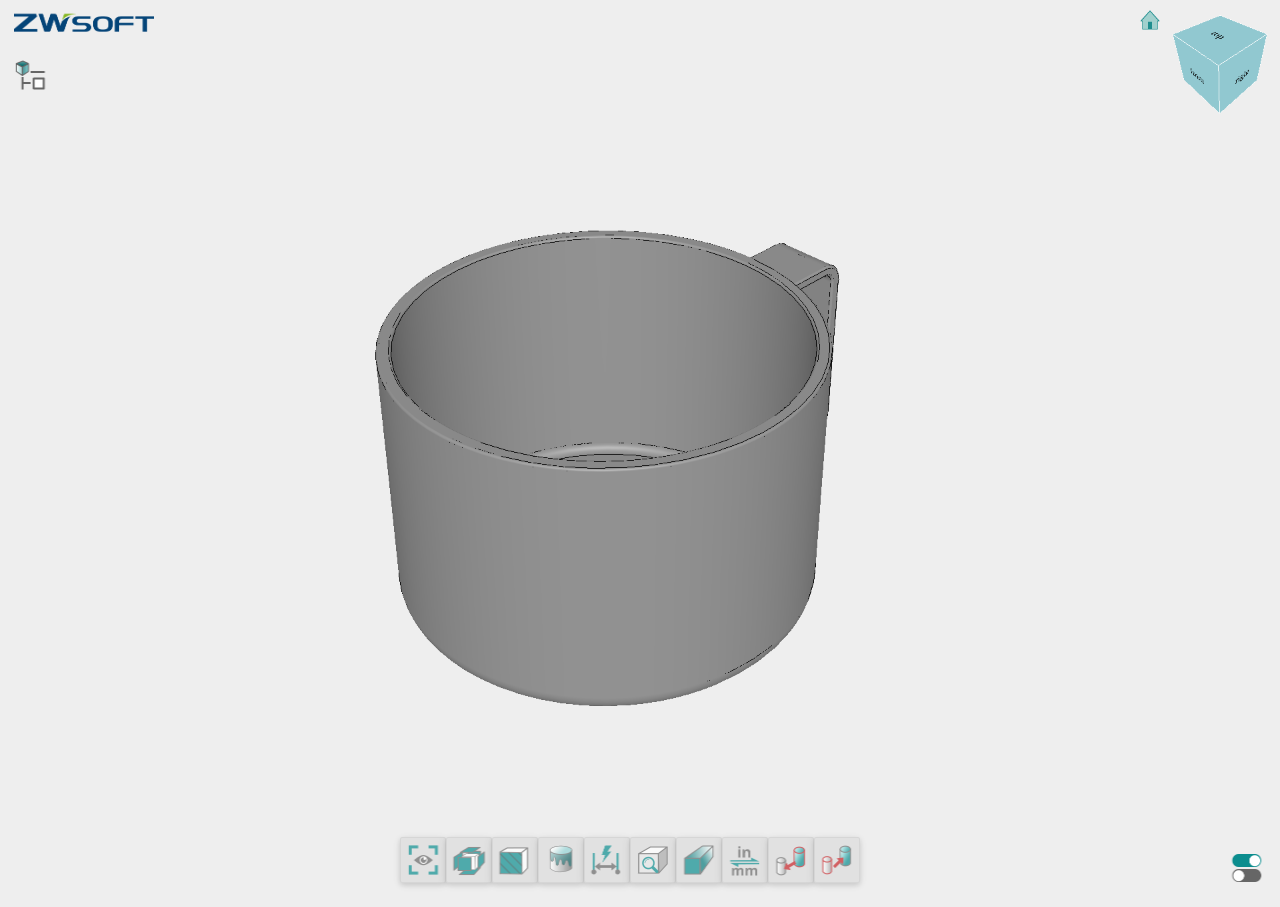
==== Gelas.html @ 5e12cf07 "Create Gelas.html" ====
<!DOCTYPE HTML>
<html>

<head>
    <meta charset="utf-8">
    <meta http-equiv="X-UA-Compatible" content="IE=edge,chrome=1">
    <meta http-equiv="window-target" content="_top">
    <meta http-equiv="page-enter" contect="revealTrans(duration=1.0,transtion=12)">
    <meta http-equiv="page-exit" contect="revealTrans(duration=1.0,transtion=12)">
    <meta name="viewport" content="width=device-width, initial-scale=1, maximum-scale=1, user-scalable=no">
    <meta name="copyright" content="Copyright (C) 2021 ZWSOFT CO., LTD.(Guangzhou). All Rights Reserved.">

    <style>
        /*global*/

        * {
            border: 0;
            margin: 0;
            padding: 0;
            transition: all 0.001s;
            box-sizing: border-box
        }

        html,
        body {
            height: 100%;
            overflow: hidden;
        }

        body {
            font-family: "Open Sans", '思源黑体', '思源宋体', sans-serif;
            line-height: 1.42857143;
            background-size: cover;
            background: #eee;
        }

        div {
            user-select: none;
        }

        body>div#model {
            width: 100%;
            height: 100%;
        }

        h1,
        h2,
        h3,
        h4,
        h5,
        h6,
        p,
        label,
        ul,
        input {
            margin: 0;
        }

        ul,
        ol {
            list-style-type: none;
            padding: 0;
        }

        :focus,
        a,
        a:active,
        a:focus,
        a:hover,
        button,
        button:focus {
            outline: 0;
        }

        button[disabled] {
            cursor: default;
            background-color: #aaa;
        }

        .comps {
            background-color: #fff;
        }

        .box-shadow {
            box-shadow: 0 1px 5px 0 rgba(85, 85, 85, 0.15);
        }

        .srch-ipt {
            display: inline-block;
            width: 70%;
            height: 32px;
            border: 1px solid #42A5DB;
            box-shadow: 0 0 2px #42A5DB;
            vertical-align: top;
            padding: 10px;
        }

        .srch-ipt+input[type='button'] {
            width: 50px;
            height: 32px;
            background-color: #42A5DB;
            color: #fff;
            box-shadow: 0 0 2px #42A5DB;
        }

        em {
            display: inline-block;
            width: 0;
            height: 0;
            border-width: 7px;
            border-style: solid;
            overflow: hidden;
            font-size: 0;
            line-height: 0;
            vertical-align: top;
            transition: all 0s;
        }

        input:disabled {
            background: #ccc
        }

        input:disabled:hover {
            background: #ccc
        }

        .filter {
            position: absolute;
            width: 100%;
            height: 100%;
            background: #000;
            opacity: 0.8;
        }

        .filter.light {
            opacity: 0.5;
        }

        /*new 3D model page*/

        .menu {
            width: 100%;
            height: 100%;
        }

        .ZwViewerStudio {
            width: 100%;
            height: 100%;
        }

        .slider {
            display: inline-block;
            width: 300px;
            height: calc(100% - 125px);
            z-index: 10;
            overflow-y: auto;
            border-width: 2px;
            position: absolute;
            left: 0px;
            border-top: 0 none;
            transition: left 0.2s;
            margin-top: 100px;
        }

        .slider.hide {
            left: -400px;
        }

        .sli-tgl-box,
        .setting-panel {
            position: absolute;
            padding: 8px;
            padding-top: 53px;
            z-index: 1;
        }

        .setting-panel {
            bottom: 0px;
            right: 0px;
            z-index: auto;
        }

        .setting-panel:hover {
            cursor: pointer;
        }

        div.tab-bar {
            text-align: center;
            position: relative;
            z-index: 999;
        }

        div.tab-bar a.bar-item {
            height: 36px;
            line-height: 36px;
            padding: 10px 10px 5px;
            font-size: 16px;
            font-weight: bold;
            color: #ccc;
        }

        div.tab-bar a.bar-item:hover {
            border-bottom: 2px solid #ccc;
        }

        div.tab-bar a.bar-item.active {
            color: #333;
            border-bottom: 2px solid #333;
        }

        .desc-list {
            position: absolute;
            height: 100%;
            min-width: 100%;
            top: 0;
        }

        .dialog-viewer {
            position: fixed;
            left: 350px;
            z-index: 20;
        }

        .editor {
            width: 100%;
            height: 100%;
            position: relative;
            display: inline-block;
            transition: width 0.2s;
        }

        .editor.full-screen {
            width: 100%;
        }

        .comptree {
            height: 100%;
            background-color: rgba(255, 255, 255);
        }

        .comps {
            background-color: rgba(255, 255, 255);
        }

        li.active>span.tree-icon {
            transform: rotate(90deg);
        }

        li+ul.children-node {
            display: none;
        }

        li.active+ul.children-node {
            display: block;
        }

        .ZwViewer {
            height: 100%;
            width: 100%
        }

        .ZwViewCube {
            position: absolute;
            top: 0;
            right: 0;
            width: 120px;
            height: 120px;
        }

        .home {
            position: absolute;
            right: 120px;
            top: 10px;
            width: 20px;
            height: 20px;
            background-image: url([data-uri]);
            background-size: 20px 20px;
            cursor: pointer;
        }

        .home:hover {
            background-image: url([data-uri])
        }

        .loading-state {
            position: absolute;
            top: 0;
            left: 0;
            z-index: 101;
        }

        .cadbr-diag {
            position: absolute;
            text-align: center;
            width: 300px;
            top: 50%;
            left: 50%;
            margin-left: -150px;
        }

        .loading-per {
            width: 100%;
            height: 5px;
            background-color: #42A5DB;
        }

        .children-node li {
            height: 36px;
            line-height: 36px;
            color: #333;
            white-space: nowrap;
            background-color: rgba(255, 255, 255, 0.5);
            width: 100%;
        }

        .children-node li span {
            vertical-align: middle;
            cursor: pointer;
        }

        .children-node li span:hover {
            font-weight: bold;
        }

        .children-node li span.uncursor {
            pointer-events: none;
            cursor: default;
        }

        .children-node li span.uncursor:hover {
            font-weight: normal
        }

        .reward-diag {
            width: 450px;
            margin: -134px auto;
        }

        .rew-coin {
            margin: 10px 0;
        }

        .rew-coin>span {
            color: #666;
            font-size: 24px;
        }

        .rew-btn {
            background-color: #ff9630;
            color: #fff;
            width: 80px;
            padding: 5px;
            border-radius: 5px;
            text-align: center;
        }

        .diag-thumb {
            height: 70px;
            width: 70px;
            border-radius: 50%;
            background: #eee;
            background-repeat: no-repeat;
            background-position: center;
            background-size: cover;
            border: 2px solid #eee;
            margin: 10px auto;
        }

        /* .tree-icon.expanded {
    transform: rotate(90deg);
} */

        input[type=checkbox] {
            height: 20px;
            width: 20px;
            line-height: 36px;
            vertical-align: middle
        }

        .tree-icon {
            cursor: pointer;
            width: 0;
            height: 0;
            margin-left: 10px;
            margin-right: 8px;
            border: 8px solid transparent;
            border-right-width: 0;
            border-left-color: #333;
            border-left-width: 10px;
            -ms-transform: rotate(0);
            transform: rotate(0);
            transition: transform .3s ease-in-out;
            display: inline-block;
            vertical-align: middle;
        }

        .tree-icon.is-leaf {
            border-color: transparent;
            cursor: default;
        }

        #operation {
            position: absolute;
            margin-left: 50%;
            bottom: 10px;
        }

        #operation.disabled {
            cursor: not-allowed;
            pointer-events: none
        }



        @media screen and (max-width:768px) {
            .set-right {
                width: 100%
            }


            .editor {
                width: 100%;
            }

            .setpage-bg>.mdls-container>.mdl-container>.set-container>.set-left {
                position: fixed;
                top: 50%;
                left: -128px;
                margin-top: -130px;
                z-index: 6;
                box-shadow: 2px 2px 2px rgba(0, 0, 0, .1);
                transition: left 0.5s;
            }

            .setpage-bg>.mdls-container>.mdl-container>.set-container>.set-left.active {
                left: 0px;
            }

            .setpage-bg .act-basic table {
                width: 100%;
            }

            .noticepage-bg .set-left {
                position: fixed;
                top: 50%;
                left: -128px;
                margin-top: -130px;
                z-index: 6;
                box-shadow: 2px 2px 2px rgba(0, 0, 0, .1);
                transition: left 0.5s;
            }

            .noticepage-bg .set-left.active {
                left: 0;
            }

            .publish-diag {
                width: 300px;
            }

            .sm-diag {
                width: 370px;
            }
        }

        @-moz-keyframes rotate {
            0% {
                -moz-transform: rotate(0deg);
            }

            100% {
                -moz-transform: rotate(360deg);
            }
        }

        @-webkit-keyframes rotate {
            0% {
                -webkit-transform: rotate(0deg);
            }

            100% {
                -webkit-transform: rotate(360deg);
            }
        }

        @keyframes rotate {
            0% {
                transform: rotate(0deg);
            }

            100% {
                transform: rotate(360deg);
            }
        }

        /*operation button*/

        #menus {
            transform: translateX(-50%);
            opacity: 0.7;
            transition: opacity 0.1s;
        }

        /* #submenus {
    position: absolute;
    transform: translateX(-50%);
    top: 0;
} */

        #menus:hover {
            opacity: 1;
            background-color: #fff;
        }

        #menus>li {
            float: left;
        }

        #menus>li>a.oper {
            display: inline-block;
        }

        .oper,
        .sliderTgl,
        .setting-icon,
        .dim-mode,
        .mini-icon {
            cursor: pointer;
            width: 46px;
            height: 46px;
            border: 1px solid #ccc;
            border-radius: 2px;
            box-shadow: 0 2px 5px 0 rgba(0, 0, 0, .16), 0 2px 10px 0 rgba(0, 0, 0, .12);
            transform: translate3d(0, 0, 0);
            position: relative;
            background: url([data-uri]);
            /* background: url('./img/viewer-icon.png'); */
            -webkit-background-size: 330px 913px;
            -moz-background-size: 330px 913px;
            -ms-background-size: 330px 913px;
            background-size: 330px 913px;
        }

        .oper {
            background-color: rgb(219, 219, 219);
        }

        @media screen and (min-width:1024px) {
            .oper:hover {
                background-color: #fff;
            }
        }

        .oper.active {
            background-color: #fff;
        }

        #menus>li.oper {
            box-shadow: 0 0px 0 1px rgba(66, 165, 219, 0.8);
        }

        #menus>li.oper:hover,
        #menus>li.oper.active {
            box-shadow: 0 0px 3px 3px rgba(66, 165, 219, 0.8);
            z-index: 1;
        }

        .oper-menu {
            position: absolute;
            z-index: 100;
            background-position: -166px -582px;
        }

        .oper-eyes {
            background-position: -83px 0px;
        }

        .oper-views {
            background-position: 84px -250px;
        }

        .oper-exp {
            background-position: -83px -331px;
        }

        .oper-sec {
            background-position: -167px -331px;
        }

        .oper-render {
            background-position: 0px -581px;
        }

        .oper-measure {
            background-position: -167px -830px;
        }

        .oper-info {
            background-position: 2px -664px;
        }

        .oper-camera {
            background-position: -247px 0px;
        }

        .oper-camera.active {
            background-position: 0px 0px;
        }

        .oper-unit {
            background-position: -247px -82px;
        }

        .oper-move {
            background-position: -247px -746px;
        }

        .oper-restore {
            background-position: -247px -664px;
        }

        .pause-icon {
            background-position: -164px 278px;
        }

        .play-icon {
            background-position: -164px 332px;
        }

        .stop-icon {
            background-position: -164px 220px;
        }

        .sliderTgl,
        .setting-icon {
            border: 0px;
            box-shadow: 0 0 0 #fff;
        }

        .sliderTgl:hover {
            color: #42A5DB;
        }

        .sliderTgl {
            background-position: -83px -664px;
        }

        .setting-icon {
            background-position: -167px -664px;
        }

        .menu-items {
            position: absolute;
            transform: scale(0);
            transition: 0.2s;
            transform-origin: 23px 23px;
            bottom: 0;
            background: #fff;
            box-shadow: 0 2px 5px 0 rgba(0, 0, 0, .16), 0 2px 10px 0 rgba(0, 0, 0, .12);
        }

        .menu-items.show {
            transform: scale(1);
        }

        .menu-items.m2 {
            height: 46px;
        }

        .menu-items.m8 {
            width: 100px;
            padding: 10px;
        }

        .menu-items.diag.m5d,
        .menu-items.diag.m6 {
            position: fixed;
            box-sizing: border-box;
            padding: 5px 10px;
            top: 0;
            right: 0;
            bottom: auto;
            width: 300px;
            background-color: #E2E6E9;
            border: 1px solid #BEC2C5;
            border-radius: 5px;
            box-shadow: 2px 2px 2px #aaaaaa;
            transform-origin: 100% 0;
            -ms-transform-origin: 100% 0;
            /* IE 9 */
            -webkit-transform-origin: 100% 0;
            /* Safari and Chrome */
            -moz-transform-origin: 100% 0;
            /* Firefox */
            -o-transform-origin: 100% 0;
            z-index: 1;
        }

        .menu-items.diag.m6 {
            width: 360px;
        }

        .menu-items.diag.m6 .type,
        .menu-items.diag.m6 .detail {
            border: 1px solid #9DA1A4;
            padding: 5px;
            margin-top: 15px;
            position: relative;
        }

        .menu-items.diag.m6 .type {
            height: 38px;
        }

        .menu-items.diag.m6 .detail {
            height: auto;
        }

        .menu-items.diag.m6 .detail .menu-title {
            position: absolute;
            top: -9px;
            left: 0px;
            background: #E2E6E9;
        }

        .menu-items.diag.m5d div,
        .menu-items.diag.m6 div {
            margin-top: 5px;
        }

        .menu-items.diag.m5d span,
        .menu-items.diag.m6 span {
            font-size: 12px;
            margin-left: 5px;
            vertical-align: middle;
        }

        .menu-items.diag.m5d img,
        .menu-items.diag.m6 img {
            vertical-align: middle;
        }

        .menu-items.diag.m5d input,
        .menu-items.diag.m6 input {
            margin-left: 10px;
            height: 20px;
            padding-left: 5px;
            background-color: #F0F0F0;
            vertical-align: middle;
        }

        .menu-items.diag.m5d input[type='text'] {
            width: 174px;
        }

        .menu-items.diag.m5d input,
        .menu-items.diag.m5d span.title {
            float: right;
        }

        .menu-items.diag.m5d input[type='button'],
        .menu-items.diag.m6 input[type='button'] {
            border-radius: 5px;
            color: #fff;
            background-color: #389C9E;
            cursor: pointer;
            float: right;
            height: 24px;
            box-shadow: 1px 1px 1px 0 #498383;
            padding: 2px 8px;
        }

        .menu-items.diag.m5d input[type='button']:hover,
        .menu-items.diag.m6 input[type='button']:hover {
            opacity: 0.8;
        }

        .menu-items.diag.m6 input[type='text'] {
            width: 110px;
        }

        .menu-items.diag.m5d .close,
        .menu-items.diag.m6 .close {
            position: absolute;
            width: 15px;
            height: 15px;
            right: 10px;
            top: 10px;
            background: url([data-uri]);
            background-size: 15px 15px;
            cursor: pointer;
        }

        .menu-items li {
            float: left;
        }

        .oper-top-view {
            background-position: -1px -250px;
        }

        .oper-left-view {
            background-position: -84px -166px;
        }

        .oper-right-view {
            background-position: 0px -166px;
        }

        .oper-down-view {
            background-position: -166px -166px;
        }

        .oper-front-view {
            background-position: 0px -331px;
        }

        .oper-back-view {
            background-position: -83px -248px;
        }

        .oper-xy {
            background-position: -83px -83px;
        }

        .oper-yz {
            background-position: -166px -83px;
        }

        .oper-zx {
            background-position: 0px -83px;
        }

        .oper-show {
            background-position: -83px 0px;
        }

        .oper-exp-no {
            background-position: -166px 0px;
        }

        .oper-face-line {
            background-position: 0px -415px;
        }

        .oper-face {
            background-position: 0px -498px;
        }

        .oper-line {
            background-position: -166px -498px;
        }

        .oper-wire {
            background-position: -83px -498px;
        }

        .oper-m-l {
            background-position: -83px -83px;
        }

        .oper-m-a {
            background-position: -166px -83px;
        }

        .oper-m-p {
            background-position: 0px -83px;
        }

        .oper-floor {
            background-position: -166px -415px;
        }

        .oper-shadow {
            background-position: -83px -415px;
        }

        .oper-ssao {
            background-position: -166px -249px;
        }

        form.range-box {
            position: relative;
            width: 194px;
            left: 10px;
            bottom: -6px;
        }

        input[type="range"].range {
            display: inline-block;
            width: 140px !important;
            height: 16px;
            background-color: rgb(222, 222, 222);
            border-radius: 4px;
            -webkit-appearance: none;
        }

        input[type="range"]::-webkit-slider-thumb {
            -webkit-appearance: none;
            cursor: default;
            background: #fff;
            top: -5px;
            height: 32px;
            width: 24px;
            border-radius: 20%;
            border: 1px solid #ccc;
            box-shadow: 0 0 0px 1px #1ca19d;
        }

        input[type="range"]::-webkit-slider-thumb:active {
            background: none repeat scroll 0 0 #42A5DB;
        }

        .menu-items output {
            text-align: center;
            line-height: 40px;
            width: 46px;
            height: 40px;
            padding: 0;
            display: inline-block;
            font-size: 14px;
            font-weight: bold;
        }

        /*WARN*/

        .md-modal {
            position: fixed;
            top: -100px;
            left: 50%;
            width: 400px;
            height: auto;
            z-index: 2000;
            visibility: hidden;
            -webkit-backface-visibility: hidden;
            -moz-backface-visibility: hidden;
            backface-visibility: hidden;
            -webkit-transform: translateX(-50%) translateY(-50%);
            -moz-transform: translateX(-50%) translateY(-50%);
            -ms-transform: translateX(-50%) translateY(-50%);
            transform: translateX(-50%) translateY(-50%);
            -webkit-transition: all 0.3s;
            -moz-transition: all 0.3s;
            transition: all 0.3s;
        }

        .md-show {
            visibility: visible;
            top: 50px;
        }

        .md-content {
            background: #EDF2FC;
            border: 1px solid #ccc;
            border-radius: 5px;
            line-height: 30px;
            color: #333;
            padding: 10px;
        }

        .md-effect-1 .md-content {
            opacity: 0;
            -webkit-transition: all 0.3s;
            -moz-transition: all 0.3s;
            transition: all 0.3s;
        }

        .md-show.md-effect-1 .md-content {
            opacity: 1;
        }

        input.pwd {
            border: 1px solid #1ca19d;
            height: 40px;
            width: 200px;
            padding: 0 10px;
        }

        input.btn {
            height: 40px;
            background-color: #1ca19d;
            color: #fff;
            padding: 0 20px;
        }

        input.btn:hover {
            background-color: rgb(21, 139, 136);
            cursor: pointer;
        }

        .pwd-container {
            position: fixed;
            width: 320px;
            height: auto;
            z-index: 2000;
            left: 50%;
            top: 50%;
            -webkit-transform: translateX(-50%) translateY(-50%);
            -moz-transform: translateX(-50%) translateY(-50%);
            -ms-transform: translateX(-50%) translateY(-50%);
            transform: translateX(-50%) translateY(-50%);
        }

        .annotation {
            position: absolute;
            z-index: 1;
            margin-left: 0px;
            margin-top: 0px;
            padding: 0px;
            color: #000000;
            background-color: #fff;
            font-size: 16px;
            line-height: 1.2;
            transition: opacity 0.5s;
            /* pointer-events: none; */
        }

        .annotation.pointer {
            pointer-events: auto;
        }

        .annotation.border {
            border: 2px solid #000000;
            border-radius: 2px;
        }

        .annotation p {
            white-space: nowrap;
            padding: 1px 5px;
            -moz-user-select: none;
            /* Firefox private attribute */
            -webkit-user-select: none;
            /* WebKit kernel private attribute */
            -ms-user-select: none;
            /* IE private attribute(include IE10 and version after IE10) */
            -khtml-user-select: none;
            /* KHTML kernel private attribute */
            -o-user-select: none;
            /* Opera private attribute */
            user-select: none;
            /* CSS3 attribute */
        }

        .setting-box {
            position: absolute;
            right: 0;
            bottom: 50px;
            width: 200px;
            height: auto;
            background-color: #fff;
            padding: 10px;
            border: 1px solid #1ca19d;
            border-radius: 5px;
            cursor: default
        }

        .setting-box li span {
            display: inline-block;
            height: 30px;
            line-height: 30px;
        }

        .setting-box input {
            height: 20px;
            float: right;
            margin: 5px;
            cursor: pointer;
        }

        .mini-icon {
            display: inline-block;
            height: 30px;
            width: 30px;
            border: 0px;
            box-shadow: 0 0 0 #fff;
            -webkit-background-size: 220px 608px;
            -moz-background-size: 220px 608px;
            -ms-background-size: 220px 608px;
            background-size: 220px 608px;
        }

        .mini-icon.hide {
            display: none;
        }

        .part-icon {
            background-position: -56px -496px;
        }

        .branch-icon {
            background-position: -110px -496px;
        }

        .li-icon,
        .c-icon {
            background-position: -110px -166px;
        }

        .ag-icon {
            background-position: -110px -54px;
        }

        .d-icon {
            background-position: -110px -328px;
        }

        .r-icon {
            background-position: -110px 0px;
        }

        .le-icon {
            background-position: 0px -496px;
        }

        .dimtree-icon {
            background-position: 0px -554px;
        }

        .anitree-icon {
            background-position: -164px -110px;
        }

        .exptree-icon {
            background-position: -160px -218px;
        }

        #menu {
            width: 0;
            display: none;
            overflow: hidden;
            background: #fff;
            border: .0625em solid darkgray;
            box-shadow: 0.2em 0.2em 0.24em rgba(85, 85, 85, 0.15);
            position: absolute;
            z-index: 2;
        }

        .right-btn-menu {
            width: 130px;
            height: 25px;
            line-height: 25px;
            padding: 0 10px;
            cursor: pointer;
        }

        .mode-list {
            text-align: center;
        }

        .dim-mode {
            width: 34px;
            height: 34px;
            display: inline-block;
            margin: 0 10px;
        }

        .dim-mode.dm1 {
            background-position: -172px -500px;
        }

        .dim-mode.dm2 {
            background-position: -172px -5px;
        }

        .dim-mode.cur {
            border: 1px solid #1ca19d;
            background-color: #FFF;
        }

        .warn-content {
            text-align: center
        }

        #jqContextMenu {
            position: absolute;
            top: 0;
            left: 0;
            z-index: 106;
            width: 200px;
            display: none;
            padding: 0;
            text-align: left;
            background-color: #fff;
            border: 1px solid transparent;
            border-radius: 3px;
            box-shadow: 0 7px 21px rgba(0, 0, 0, .1);
            -webkit-border-radius: 3px;
            opacity: 0;
        }

        #jqContextMenu.show {
            display: block;
        }

        #jqContextMenu.show.opacity {
            opacity: 1;
        }

        #jqContextMenu>ul>li {
            line-height: 30px;
            position: relative;
        }

        #jqContextMenu>ul li:hover {
            background-color: #f7f7f7;
        }

        #jqContextMenu>ul li.active {
            display: list-item;
        }

        #jqContextMenu ul li a {
            display: block;
            cursor: pointer;
            padding: 5px 15px;
            text-decoration: none;
            color: grey;
            overflow: hidden;
            text-overflow: ellipsis;
            white-space: nowrap;
        }

        #jqContextMenu ul li a.icon-container {
            position: absolute;
            top: 0;
            right: 0px;
            display: none;
        }

        #jqContextMenu>ul li:hover a.icon-container {
            display: block;
        }

        .sel-icon {
            width: 20px;
            height: 20px;
            background: url([data-uri]);
            /* background: url(./img/sel-icon.png); */
            background-size: 20px 20px;
            vertical-align: middle;
        }

        .tgl-btn {
            position: fixed;
            display: none;
            bottom: 10px;
            left: 10px;
            border: 16px solid transparent;
            border-bottom-color: #1ca19d;
        }

        @media screen and (max-width:600px) {
            .tgl-btn {
                display: block;
            }

            #menus {
                transform: translateX(0px);
                width: 230px;
            }

            #operation {
                margin-left: 48px;
                transition: bottom 0.5s;
            }

            #operation.hide {
                bottom: -200px;
            }
        }
        @media screen and (min-width:600px){
             #operation {
                 width: 480px;
             }
        }
    </style>
</head>

<body>

    <div id='model'></div>

    <script type="text/javascript">
        function CreateDracoModule(DracoDecoderModule) {
            DracoDecoderModule = DracoDecoderModule || {};

            var Module = typeof DracoDecoderModule !== "undefined" ? DracoDecoderModule : {}; var isRuntimeInitialized = false; var isModuleParsed = false; Module["onRuntimeInitialized"] = (function () { isRuntimeInitialized = true; if (isModuleParsed) { if (typeof Module["onModuleLoaded"] === "function") { Module["onModuleLoaded"](Module) } } }); Module["onModuleParsed"] = (function () { isModuleParsed = true; if (isRuntimeInitialized) { if (typeof Module["onModuleLoaded"] === "function") { Module["onModuleLoaded"](Module) } } }); function isVersionSupported(versionString) { if (typeof versionString !== "string") return false; const version = versionString.split("."); if (version.length < 2 || version.length > 3) return false; if (version[0] == 1 && version[1] >= 0 && version[1] <= 3) return true; if (version[0] != 0 || version[1] > 10) return false; return true } Module["isVersionSupported"] = isVersionSupported; var moduleOverrides = {}; var key; for (key in Module) { if (Module.hasOwnProperty(key)) { moduleOverrides[key] = Module[key] } } Module["arguments"] = []; Module["thisProgram"] = "./this.program"; Module["quit"] = (function (status, toThrow) { throw toThrow }); Module["preRun"] = []; Module["postRun"] = []; var ENVIRONMENT_IS_WEB = false; var ENVIRONMENT_IS_WORKER = false; var ENVIRONMENT_IS_NODE = false; var ENVIRONMENT_IS_SHELL = false; if (Module["ENVIRONMENT"]) { if (Module["ENVIRONMENT"] === "WEB") { ENVIRONMENT_IS_WEB = true } else if (Module["ENVIRONMENT"] === "WORKER") { ENVIRONMENT_IS_WORKER = true } else if (Module["ENVIRONMENT"] === "NODE") { ENVIRONMENT_IS_NODE = true } else if (Module["ENVIRONMENT"] === "SHELL") { ENVIRONMENT_IS_SHELL = true } else { throw new Error("Module['ENVIRONMENT'] value is not valid. must be one of: WEB|WORKER|NODE|SHELL.") } } else { ENVIRONMENT_IS_WEB = typeof window === "object"; ENVIRONMENT_IS_WORKER = typeof importScripts === "function"; ENVIRONMENT_IS_NODE = typeof process === "object" && typeof require === "function" && !ENVIRONMENT_IS_WEB && !ENVIRONMENT_IS_WORKER; ENVIRONMENT_IS_SHELL = !ENVIRONMENT_IS_WEB && !ENVIRONMENT_IS_NODE && !ENVIRONMENT_IS_WORKER } if (ENVIRONMENT_IS_NODE) { var nodeFS; var nodePath; Module["read"] = function shell_read(filename, binary) { var ret; ret = tryParseAsDataURI(filename); if (!ret) { if (!nodeFS) nodeFS = require("fs"); if (!nodePath) nodePath = require("path"); filename = nodePath["normalize"](filename); ret = nodeFS["readFileSync"](filename) } return binary ? ret : ret.toString() }; Module["readBinary"] = function readBinary(filename) { var ret = Module["read"](filename, true); if (!ret.buffer) { ret = new Uint8Array(ret) } assert(ret.buffer); return ret }; if (process["argv"].length > 1) { Module["thisProgram"] = process["argv"][1].replace(/\\/g, "/") } Module["arguments"] = process["argv"].slice(2); process["on"]("uncaughtException", (function (ex) { if (!(ex instanceof ExitStatus)) { throw ex } })); process["on"]("unhandledRejection", (function (reason, p) { process["exit"](1) })); Module["inspect"] = (function () { return "[Emscripten Module object]" }) } else if (ENVIRONMENT_IS_SHELL) { if (typeof read != "undefined") { Module["read"] = function shell_read(f) { var data = tryParseAsDataURI(f); if (data) { return intArrayToString(data) } return read(f) } } Module["readBinary"] = function readBinary(f) { var data; data = tryParseAsDataURI(f); if (data) { return data } if (typeof readbuffer === "function") { return new Uint8Array(readbuffer(f)) } data = read(f, "binary"); assert(typeof data === "object"); return data }; if (typeof scriptArgs != "undefined") { Module["arguments"] = scriptArgs } else if (typeof arguments != "undefined") { Module["arguments"] = arguments } if (typeof quit === "function") { Module["quit"] = (function (status, toThrow) { quit(status) }) } } else if (ENVIRONMENT_IS_WEB || ENVIRONMENT_IS_WORKER) { Module["read"] = function shell_read(url) { try { var xhr = new XMLHttpRequest; xhr.open("GET", url, false); xhr.send(null); return xhr.responseText } catch (err) { var data = tryParseAsDataURI(url); if (data) { return intArrayToString(data) } throw err } }; if (ENVIRONMENT_IS_WORKER) { Module["readBinary"] = function readBinary(url) { try { var xhr = new XMLHttpRequest; xhr.open("GET", url, false); xhr.responseType = "arraybuffer"; xhr.send(null); return new Uint8Array(xhr.response) } catch (err) { var data = tryParseAsDataURI(url); if (data) { return data } throw err } } } Module["readAsync"] = function readAsync(url, onload, onerror) { var xhr = new XMLHttpRequest; xhr.open("GET", url, true); xhr.responseType = "arraybuffer"; xhr.onload = function xhr_onload() { if (xhr.status == 200 || xhr.status == 0 && xhr.response) { onload(xhr.response); return } var data = tryParseAsDataURI(url); if (data) { onload(data.buffer); return } onerror() }; xhr.onerror = onerror; xhr.send(null) }; Module["setWindowTitle"] = (function (title) { document.title = title }) } Module["print"] = typeof console !== "undefined" ? console.log.bind(console) : typeof print !== "undefined" ? print : null; Module["printErr"] = typeof printErr !== "undefined" ? printErr : typeof console !== "undefined" && console.warn.bind(console) || Module["print"]; Module.print = Module["print"]; Module.printErr = Module["printErr"]; for (key in moduleOverrides) { if (moduleOverrides.hasOwnProperty(key)) { Module[key] = moduleOverrides[key] } } moduleOverrides = undefined; var STACK_ALIGN = 16; function staticAlloc(size) { assert(!staticSealed); var ret = STATICTOP; STATICTOP = STATICTOP + size + 15 & -16; return ret } function dynamicAlloc(size) { assert(DYNAMICTOP_PTR); var ret = HEAP32[DYNAMICTOP_PTR >> 2]; var end = ret + size + 15 & -16; HEAP32[DYNAMICTOP_PTR >> 2] = end; if (end >= TOTAL_MEMORY) { var success = enlargeMemory(); if (!success) { HEAP32[DYNAMICTOP_PTR >> 2] = ret; return 0 } } return ret } function alignMemory(size, factor) { if (!factor) factor = STACK_ALIGN; var ret = size = Math.ceil(size / factor) * factor; return ret } function getNativeTypeSize(type) { switch (type) { case "i1": case "i8": return 1; case "i16": return 2; case "i32": return 4; case "i64": return 8; case "float": return 4; case "double": return 8; default: { if (type[type.length - 1] === "*") { return 4 } else if (type[0] === "i") { var bits = parseInt(type.substr(1)); assert(bits % 8 === 0); return bits / 8 } else { return 0 } } } } function warnOnce(text) { if (!warnOnce.shown) warnOnce.shown = {}; if (!warnOnce.shown[text]) { warnOnce.shown[text] = 1; Module.printErr(text) } } var jsCallStartIndex = 1; var functionPointers = new Array(0); var funcWrappers = {}; function dynCall(sig, ptr, args) { if (args && args.length) { return Module["dynCall_" + sig].apply(null, [ptr].concat(args)) } else { return Module["dynCall_" + sig].call(null, ptr) } } var GLOBAL_BASE = 8; var ABORT = 0; var EXITSTATUS = 0; function assert(condition, text) { if (!condition) { abort("Assertion failed: " + text) } } function getCFunc(ident) { var func = Module["_" + ident]; assert(func, "Cannot call unknown function " + ident + ", make sure it is exported"); return func } var JSfuncs = { "stackSave": (function () { stackSave() }), "stackRestore": (function () { stackRestore() }), "arrayToC": (function (arr) { var ret = stackAlloc(arr.length); writeArrayToMemory(arr, ret); return ret }), "stringToC": (function (str) { var ret = 0; if (str !== null && str !== undefined && str !== 0) { var len = (str.length << 2) + 1; ret = stackAlloc(len); stringToUTF8(str, ret, len) } return ret }) }; var toC = { "string": JSfuncs["stringToC"], "array": JSfuncs["arrayToC"] }; function ccall(ident, returnType, argTypes, args, opts) { var func = getCFunc(ident); var cArgs = []; var stack = 0; if (args) { for (var i = 0; i < args.length; i++) { var converter = toC[argTypes[i]]; if (converter) { if (stack === 0) stack = stackSave(); cArgs[i] = converter(args[i]) } else { cArgs[i] = args[i] } } } var ret = func.apply(null, cArgs); if (returnType === "string") ret = Pointer_stringify(ret); if (returnType === "boolean") ret = Boolean(ret); if (stack !== 0) { stackRestore(stack) } return ret } function setValue(ptr, value, type, noSafe) { type = type || "i8"; if (type.charAt(type.length - 1) === "*") type = "i32"; switch (type) { case "i1": HEAP8[ptr >> 0] = value; break; case "i8": HEAP8[ptr >> 0] = value; break; case "i16": HEAP16[ptr >> 1] = value; break; case "i32": HEAP32[ptr >> 2] = value; break; case "i64": tempI64 = [value >>> 0, (tempDouble = value, +Math_abs(tempDouble) >= +1 ? tempDouble > +0 ? (Math_min(+Math_floor(tempDouble / +4294967296), +4294967295) | 0) >>> 0 : ~~+Math_ceil((tempDouble - +(~~tempDouble >>> 0)) / +4294967296) >>> 0 : 0)], HEAP32[ptr >> 2] = tempI64[0], HEAP32[ptr + 4 >> 2] = tempI64[1]; break; case "float": HEAPF32[ptr >> 2] = value; break; case "double": HEAPF64[ptr >> 3] = value; break; default: abort("invalid type for setValue: " + type) } } var ALLOC_STATIC = 2; var ALLOC_NONE = 4; function allocate(slab, types, allocator, ptr) { var zeroinit, size; if (typeof slab === "number") { zeroinit = true; size = slab } else { zeroinit = false; size = slab.length } var singleType = typeof types === "string" ? types : null; var ret; if (allocator == ALLOC_NONE) { ret = ptr } else { ret = [typeof _malloc === "function" ? _malloc : staticAlloc, stackAlloc, staticAlloc, dynamicAlloc][allocator === undefined ? ALLOC_STATIC : allocator](Math.max(size, singleType ? 1 : types.length)) } if (zeroinit) { var stop; ptr = ret; assert((ret & 3) == 0); stop = ret + (size & ~3); for (; ptr < stop; ptr += 4) { HEAP32[ptr >> 2] = 0 } stop = ret + size; while (ptr < stop) { HEAP8[ptr++ >> 0] = 0 } return ret } if (singleType === "i8") { if (slab.subarray || slab.slice) { HEAPU8.set(slab, ret) } else { HEAPU8.set(new Uint8Array(slab), ret) } return ret } var i = 0, type, typeSize, previousType; while (i < size) { var curr = slab[i]; type = singleType || types[i]; if (type === 0) { i++; continue } if (type == "i64") type = "i32"; setValue(ret + i, curr, type); if (previousType !== type) { typeSize = getNativeTypeSize(type); previousType = type } i += typeSize } return ret } function Pointer_stringify(ptr, length) { if (length === 0 || !ptr) return ""; var hasUtf = 0; var t; var i = 0; while (1) { t = HEAPU8[ptr + i >> 0]; hasUtf |= t; if (t == 0 && !length) break; i++; if (length && i == length) break } if (!length) length = i; var ret = ""; if (hasUtf < 128) { var MAX_CHUNK = 1024; var curr; while (length > 0) { curr = String.fromCharCode.apply(String, HEAPU8.subarray(ptr, ptr + Math.min(length, MAX_CHUNK))); ret = ret ? ret + curr : curr; ptr += MAX_CHUNK; length -= MAX_CHUNK } return ret } return UTF8ToString(ptr) } var UTF8Decoder = typeof TextDecoder !== "undefined" ? new TextDecoder("utf8") : undefined; function UTF8ArrayToString(u8Array, idx) { var endPtr = idx; while (u8Array[endPtr]) ++endPtr; if (endPtr - idx > 16 && u8Array.subarray && UTF8Decoder) { return UTF8Decoder.decode(u8Array.subarray(idx, endPtr)) } else { var u0, u1, u2, u3, u4, u5; var str = ""; while (1) { u0 = u8Array[idx++]; if (!u0) return str; if (!(u0 & 128)) { str += String.fromCharCode(u0); continue } u1 = u8Array[idx++] & 63; if ((u0 & 224) == 192) { str += String.fromCharCode((u0 & 31) << 6 | u1); continue } u2 = u8Array[idx++] & 63; if ((u0 & 240) == 224) { u0 = (u0 & 15) << 12 | u1 << 6 | u2 } else { u3 = u8Array[idx++] & 63; if ((u0 & 248) == 240) { u0 = (u0 & 7) << 18 | u1 << 12 | u2 << 6 | u3 } else { u4 = u8Array[idx++] & 63; if ((u0 & 252) == 248) { u0 = (u0 & 3) << 24 | u1 << 18 | u2 << 12 | u3 << 6 | u4 } else { u5 = u8Array[idx++] & 63; u0 = (u0 & 1) << 30 | u1 << 24 | u2 << 18 | u3 << 12 | u4 << 6 | u5 } } } if (u0 < 65536) { str += String.fromCharCode(u0) } else { var ch = u0 - 65536; str += String.fromCharCode(55296 | ch >> 10, 56320 | ch & 1023) } } } } function UTF8ToString(ptr) { return UTF8ArrayToString(HEAPU8, ptr) } function stringToUTF8Array(str, outU8Array, outIdx, maxBytesToWrite) { if (!(maxBytesToWrite > 0)) return 0; var startIdx = outIdx; var endIdx = outIdx + maxBytesToWrite - 1; for (var i = 0; i < str.length; ++i) { var u = str.charCodeAt(i); if (u >= 55296 && u <= 57343) u = 65536 + ((u & 1023) << 10) | str.charCodeAt(++i) & 1023; if (u <= 127) { if (outIdx >= endIdx) break; outU8Array[outIdx++] = u } else if (u <= 2047) { if (outIdx + 1 >= endIdx) break; outU8Array[outIdx++] = 192 | u >> 6; outU8Array[outIdx++] = 128 | u & 63 } else if (u <= 65535) { if (outIdx + 2 >= endIdx) break; outU8Array[outIdx++] = 224 | u >> 12; outU8Array[outIdx++] = 128 | u >> 6 & 63; outU8Array[outIdx++] = 128 | u & 63 } else if (u <= 2097151) { if (outIdx + 3 >= endIdx) break; outU8Array[outIdx++] = 240 | u >> 18; outU8Array[outIdx++] = 128 | u >> 12 & 63; outU8Array[outIdx++] = 128 | u >> 6 & 63; outU8Array[outIdx++] = 128 | u & 63 } else if (u <= 67108863) { if (outIdx + 4 >= endIdx) break; outU8Array[outIdx++] = 248 | u >> 24; outU8Array[outIdx++] = 128 | u >> 18 & 63; outU8Array[outIdx++] = 128 | u >> 12 & 63; outU8Array[outIdx++] = 128 | u >> 6 & 63; outU8Array[outIdx++] = 128 | u & 63 } else { if (outIdx + 5 >= endIdx) break; outU8Array[outIdx++] = 252 | u >> 30; outU8Array[outIdx++] = 128 | u >> 24 & 63; outU8Array[outIdx++] = 128 | u >> 18 & 63; outU8Array[outIdx++] = 128 | u >> 12 & 63; outU8Array[outIdx++] = 128 | u >> 6 & 63; outU8Array[outIdx++] = 128 | u & 63 } } outU8Array[outIdx] = 0; return outIdx - startIdx } function stringToUTF8(str, outPtr, maxBytesToWrite) { return stringToUTF8Array(str, HEAPU8, outPtr, maxBytesToWrite) } function lengthBytesUTF8(str) { var len = 0; for (var i = 0; i < str.length; ++i) { var u = str.charCodeAt(i); if (u >= 55296 && u <= 57343) u = 65536 + ((u & 1023) << 10) | str.charCodeAt(++i) & 1023; if (u <= 127) { ++len } else if (u <= 2047) { len += 2 } else if (u <= 65535) { len += 3 } else if (u <= 2097151) { len += 4 } else if (u <= 67108863) { len += 5 } else { len += 6 } } return len } var UTF16Decoder = typeof TextDecoder !== "undefined" ? new TextDecoder("utf-16le") : undefined; function demangle(func) { return func } function demangleAll(text) { var regex = /__Z[\w\d_]+/g; return text.replace(regex, (function (x) { var y = demangle(x); return x === y ? x : x + " [" + y + "]" })) } function jsStackTrace() { var err = new Error; if (!err.stack) { try { throw new Error(0) } catch (e) { err = e } if (!err.stack) { return "(no stack trace available)" } } return err.stack.toString() } var WASM_PAGE_SIZE = 65536; var ASMJS_PAGE_SIZE = 16777216; var MIN_TOTAL_MEMORY = 16777216; function alignUp(x, multiple) { if (x % multiple > 0) { x += multiple - x % multiple } return x } var buffer, HEAP8, HEAPU8, HEAP16, HEAPU16, HEAP32, HEAPU32, HEAPF32, HEAPF64; function updateGlobalBuffer(buf) { Module["buffer"] = buffer = buf } function updateGlobalBufferViews() { Module["HEAP8"] = HEAP8 = new Int8Array(buffer); Module["HEAP16"] = HEAP16 = new Int16Array(buffer); Module["HEAP32"] = HEAP32 = new Int32Array(buffer); Module["HEAPU8"] = HEAPU8 = new Uint8Array(buffer); Module["HEAPU16"] = HEAPU16 = new Uint16Array(buffer); Module["HEAPU32"] = HEAPU32 = new Uint32Array(buffer); Module["HEAPF32"] = HEAPF32 = new Float32Array(buffer); Module["HEAPF64"] = HEAPF64 = new Float64Array(buffer) } var STATIC_BASE, STATICTOP, staticSealed; var STACK_BASE, STACKTOP, STACK_MAX; var DYNAMIC_BASE, DYNAMICTOP_PTR; STATIC_BASE = STATICTOP = STACK_BASE = STACKTOP = STACK_MAX = DYNAMIC_BASE = DYNAMICTOP_PTR = 0; staticSealed = false; function abortOnCannotGrowMemory() { abort("Cannot enlarge memory arrays. Either (1) compile with  -s TOTAL_MEMORY=X  with X higher than the current value " + TOTAL_MEMORY + ", (2) compile with  -s ALLOW_MEMORY_GROWTH=1  which allows increasing the size at runtime but prevents some optimizations, (3) set Module.TOTAL_MEMORY to a higher value before the program runs, or (4) if you want malloc to return NULL (0) instead of this abort, compile with  -s ABORTING_MALLOC=0 ") } if (!Module["reallocBuffer"]) Module["reallocBuffer"] = (function (size) { var ret; try { if (ArrayBuffer.transfer) { ret = ArrayBuffer.transfer(buffer, size) } else { var oldHEAP8 = HEAP8; ret = new ArrayBuffer(size); var temp = new Int8Array(ret); temp.set(oldHEAP8) } } catch (e) { return false } var success = _emscripten_replace_memory(ret); if (!success) return false; return ret }); function enlargeMemory() { var PAGE_MULTIPLE = Module["usingWasm"] ? WASM_PAGE_SIZE : ASMJS_PAGE_SIZE; var LIMIT = 2147483648 - PAGE_MULTIPLE; if (HEAP32[DYNAMICTOP_PTR >> 2] > LIMIT) { return false } var OLD_TOTAL_MEMORY = TOTAL_MEMORY; TOTAL_MEMORY = Math.max(TOTAL_MEMORY, MIN_TOTAL_MEMORY); while (TOTAL_MEMORY < HEAP32[DYNAMICTOP_PTR >> 2]) { if (TOTAL_MEMORY <= 536870912) { TOTAL_MEMORY = alignUp(2 * TOTAL_MEMORY, PAGE_MULTIPLE) } else { TOTAL_MEMORY = Math.min(alignUp((3 * TOTAL_MEMORY + 2147483648) / 4, PAGE_MULTIPLE), LIMIT) } } var replacement = Module["reallocBuffer"](TOTAL_MEMORY); if (!replacement || replacement.byteLength != TOTAL_MEMORY) { TOTAL_MEMORY = OLD_TOTAL_MEMORY; return false } updateGlobalBuffer(replacement); updateGlobalBufferViews(); return true } var byteLength; try { byteLength = Function.prototype.call.bind(Object.getOwnPropertyDescriptor(ArrayBuffer.prototype, "byteLength").get); byteLength(new ArrayBuffer(4)) } catch (e) { byteLength = (function (buffer) { return buffer.byteLength }) } var TOTAL_STACK = Module["TOTAL_STACK"] || 5242880; var TOTAL_MEMORY = Module["TOTAL_MEMORY"] || 16777216; if (TOTAL_MEMORY < TOTAL_STACK) Module.printErr("TOTAL_MEMORY should be larger than TOTAL_STACK, was " + TOTAL_MEMORY + "! (TOTAL_STACK=" + TOTAL_STACK + ")"); if (Module["buffer"]) { buffer = Module["buffer"] } else { { buffer = new ArrayBuffer(TOTAL_MEMORY) } Module["buffer"] = buffer } updateGlobalBufferViews(); function getTotalMemory() { return TOTAL_MEMORY } HEAP32[0] = 1668509029; HEAP16[1] = 25459; if (HEAPU8[2] !== 115 || HEAPU8[3] !== 99) throw "Runtime error: expected the system to be little-endian!"; function callRuntimeCallbacks(callbacks) { while (callbacks.length > 0) { var callback = callbacks.shift(); if (typeof callback == "function") { callback(); continue } var func = callback.func; if (typeof func === "number") { if (callback.arg === undefined) { Module["dynCall_v"](func) } else { Module["dynCall_vi"](func, callback.arg) } } else { func(callback.arg === undefined ? null : callback.arg) } } } var __ATPRERUN__ = []; var __ATINIT__ = []; var __ATMAIN__ = []; var __ATEXIT__ = []; var __ATPOSTRUN__ = []; var runtimeInitialized = false; var runtimeExited = false; function preRun() { if (Module["preRun"]) { if (typeof Module["preRun"] == "function") Module["preRun"] = [Module["preRun"]]; while (Module["preRun"].length) { addOnPreRun(Module["preRun"].shift()) } } callRuntimeCallbacks(__ATPRERUN__) } function ensureInitRuntime() { if (runtimeInitialized) return; runtimeInitialized = true; callRuntimeCallbacks(__ATINIT__) } function preMain() { callRuntimeCallbacks(__ATMAIN__) } function exitRuntime() { callRuntimeCallbacks(__ATEXIT__); runtimeExited = true } function postRun() { if (Module["postRun"]) { if (typeof Module["postRun"] == "function") Module["postRun"] = [Module["postRun"]]; while (Module["postRun"].length) { addOnPostRun(Module["postRun"].shift()) } } callRuntimeCallbacks(__ATPOSTRUN__) } function addOnPreRun(cb) { __ATPRERUN__.unshift(cb) } function addOnPreMain(cb) { __ATMAIN__.unshift(cb) } function addOnPostRun(cb) { __ATPOSTRUN__.unshift(cb) } function writeArrayToMemory(array, buffer) { HEAP8.set(array, buffer) } function writeAsciiToMemory(str, buffer, dontAddNull) { for (var i = 0; i < str.length; ++i) { HEAP8[buffer++ >> 0] = str.charCodeAt(i) } if (!dontAddNull) HEAP8[buffer >> 0] = 0 } var Math_abs = Math.abs; var Math_cos = Math.cos; var Math_sin = Math.sin; var Math_tan = Math.tan; var Math_acos = Math.acos; var Math_asin = Math.asin; var Math_atan = Math.atan; var Math_atan2 = Math.atan2; var Math_exp = Math.exp; var Math_log = Math.log; var Math_sqrt = Math.sqrt; var Math_ceil = Math.ceil; var Math_floor = Math.floor; var Math_pow = Math.pow; var Math_imul = Math.imul; var Math_fround = Math.fround; var Math_round = Math.round; var Math_min = Math.min; var Math_max = Math.max; var Math_clz32 = Math.clz32; var Math_trunc = Math.trunc; var runDependencies = 0; var runDependencyWatcher = null; var dependenciesFulfilled = null; function addRunDependency(id) { runDependencies++; if (Module["monitorRunDependencies"]) { Module["monitorRunDependencies"](runDependencies) } } function removeRunDependency(id) { runDependencies--; if (Module["monitorRunDependencies"]) { Module["monitorRunDependencies"](runDependencies) } if (runDependencies == 0) { if (runDependencyWatcher !== null) { clearInterval(runDependencyWatcher); runDependencyWatcher = null } if (dependenciesFulfilled) { var callback = dependenciesFulfilled; dependenciesFulfilled = null; callback() } } } Module["preloadedImages"] = {}; Module["preloadedAudios"] = {}; var memoryInitializer = null; var dataURIPrefix = "data:application/octet-stream;base64,"; function isDataURI(filename) { return String.prototype.startsWith ? filename.startsWith(dataURIPrefix) : filename.indexOf(dataURIPrefix) === 0 } STATIC_BASE = GLOBAL_BASE; STATICTOP = STATIC_BASE + 18400; __ATINIT__.push(); memoryInitializer = "[data-uri]"; var tempDoublePtr = STATICTOP; STATICTOP += 16; function ___cxa_allocate_exception(size) { return _malloc(size) } function __ZSt18uncaught_exceptionv() { return !!__ZSt18uncaught_exceptionv.uncaught_exception } var EXCEPTIONS = { last: 0, caught: [], infos: {}, deAdjust: (function (adjusted) { if (!adjusted || EXCEPTIONS.infos[adjusted]) return adjusted; for (var ptr in EXCEPTIONS.infos) { var info = EXCEPTIONS.infos[ptr]; if (info.adjusted === adjusted) { return ptr } } return adjusted }), addRef: (function (ptr) { if (!ptr) return; var info = EXCEPTIONS.infos[ptr]; info.refcount++ }), decRef: (function (ptr) { if (!ptr) return; var info = EXCEPTIONS.infos[ptr]; assert(info.refcount > 0); info.refcount--; if (info.refcount === 0 && !info.rethrown) { if (info.destructor) { Module["dynCall_vi"](info.destructor, ptr) } delete EXCEPTIONS.infos[ptr]; ___cxa_free_exception(ptr) } }), clearRef: (function (ptr) { if (!ptr) return; var info = EXCEPTIONS.infos[ptr]; info.refcount = 0 }) }; function ___cxa_begin_catch(ptr) { var info = EXCEPTIONS.infos[ptr]; if (info && !info.caught) { info.caught = true; __ZSt18uncaught_exceptionv.uncaught_exception-- } if (info) info.rethrown = false; EXCEPTIONS.caught.push(ptr); EXCEPTIONS.addRef(EXCEPTIONS.deAdjust(ptr)); return ptr } function ___cxa_pure_virtual() { ABORT = true; throw "Pure virtual function called!" } function ___resumeException(ptr) { if (!EXCEPTIONS.last) { EXCEPTIONS.last = ptr } throw ptr + " - Exception catching is disabled, this exception cannot be caught. Compile with -s DISABLE_EXCEPTION_CATCHING=0 or DISABLE_EXCEPTION_CATCHING=2 to catch." } function ___cxa_find_matching_catch() { var thrown = EXCEPTIONS.last; if (!thrown) { return (setTempRet0(0), 0) | 0 } var info = EXCEPTIONS.infos[thrown]; var throwntype = info.type; if (!throwntype) { return (setTempRet0(0), thrown) | 0 } var typeArray = Array.prototype.slice.call(arguments); var pointer = Module["___cxa_is_pointer_type"](throwntype); if (!___cxa_find_matching_catch.buffer) ___cxa_find_matching_catch.buffer = _malloc(4); HEAP32[___cxa_find_matching_catch.buffer >> 2] = thrown; thrown = ___cxa_find_matching_catch.buffer; for (var i = 0; i < typeArray.length; i++) { if (typeArray[i] && Module["___cxa_can_catch"](typeArray[i], throwntype, thrown)) { thrown = HEAP32[thrown >> 2]; info.adjusted = thrown; return (setTempRet0(typeArray[i]), thrown) | 0 } } thrown = HEAP32[thrown >> 2]; return (setTempRet0(throwntype), thrown) | 0 } function ___cxa_throw(ptr, type, destructor) { EXCEPTIONS.infos[ptr] = { ptr: ptr, adjusted: ptr, type: type, destructor: destructor, refcount: 0, caught: false, rethrown: false }; EXCEPTIONS.last = ptr; if (!("uncaught_exception" in __ZSt18uncaught_exceptionv)) { __ZSt18uncaught_exceptionv.uncaught_exception = 1 } else { __ZSt18uncaught_exceptionv.uncaught_exception++ } throw ptr + " - Exception catching is disabled, this exception cannot be caught. Compile with -s DISABLE_EXCEPTION_CATCHING=0 or DISABLE_EXCEPTION_CATCHING=2 to catch." } var cttz_i8 = allocate([8, 0, 1, 0, 2, 0, 1, 0, 3, 0, 1, 0, 2, 0, 1, 0, 4, 0, 1, 0, 2, 0, 1, 0, 3, 0, 1, 0, 2, 0, 1, 0, 5, 0, 1, 0, 2, 0, 1, 0, 3, 0, 1, 0, 2, 0, 1, 0, 4, 0, 1, 0, 2, 0, 1, 0, 3, 0, 1, 0, 2, 0, 1, 0, 6, 0, 1, 0, 2, 0, 1, 0, 3, 0, 1, 0, 2, 0, 1, 0, 4, 0, 1, 0, 2, 0, 1, 0, 3, 0, 1, 0, 2, 0, 1, 0, 5, 0, 1, 0, 2, 0, 1, 0, 3, 0, 1, 0, 2, 0, 1, 0, 4, 0, 1, 0, 2, 0, 1, 0, 3, 0, 1, 0, 2, 0, 1, 0, 7, 0, 1, 0, 2, 0, 1, 0, 3, 0, 1, 0, 2, 0, 1, 0, 4, 0, 1, 0, 2, 0, 1, 0, 3, 0, 1, 0, 2, 0, 1, 0, 5, 0, 1, 0, 2, 0, 1, 0, 3, 0, 1, 0, 2, 0, 1, 0, 4, 0, 1, 0, 2, 0, 1, 0, 3, 0, 1, 0, 2, 0, 1, 0, 6, 0, 1, 0, 2, 0, 1, 0, 3, 0, 1, 0, 2, 0, 1, 0, 4, 0, 1, 0, 2, 0, 1, 0, 3, 0, 1, 0, 2, 0, 1, 0, 5, 0, 1, 0, 2, 0, 1, 0, 3, 0, 1, 0, 2, 0, 1, 0, 4, 0, 1, 0, 2, 0, 1, 0, 3, 0, 1, 0, 2, 0, 1, 0], "i8", ALLOC_STATIC); function ___gxx_personality_v0() { } var SYSCALLS = { varargs: 0, get: (function (varargs) { SYSCALLS.varargs += 4; var ret = HEAP32[SYSCALLS.varargs - 4 >> 2]; return ret }), getStr: (function () { var ret = Pointer_stringify(SYSCALLS.get()); return ret }), get64: (function () { var low = SYSCALLS.get(), high = SYSCALLS.get(); if (low >= 0) assert(high === 0); else assert(high === -1); return low }), getZero: (function () { assert(SYSCALLS.get() === 0) }) }; function ___syscall140(which, varargs) { SYSCALLS.varargs = varargs; try { var stream = SYSCALLS.getStreamFromFD(), offset_high = SYSCALLS.get(), offset_low = SYSCALLS.get(), result = SYSCALLS.get(), whence = SYSCALLS.get(); var offset = offset_low; FS.llseek(stream, offset, whence); HEAP32[result >> 2] = stream.position; if (stream.getdents && offset === 0 && whence === 0) stream.getdents = null; return 0 } catch (e) { if (typeof FS === "undefined" || !(e instanceof FS.ErrnoError)) abort(e); return -e.errno } } function flush_NO_FILESYSTEM() { var fflush = Module["_fflush"]; if (fflush) fflush(0); var printChar = ___syscall146.printChar; if (!printChar) return; var buffers = ___syscall146.buffers; if (buffers[1].length) printChar(1, 10); if (buffers[2].length) printChar(2, 10) } function ___syscall146(which, varargs) { SYSCALLS.varargs = varargs; try { var stream = SYSCALLS.get(), iov = SYSCALLS.get(), iovcnt = SYSCALLS.get(); var ret = 0; if (!___syscall146.buffers) { ___syscall146.buffers = [null, [], []]; ___syscall146.printChar = (function (stream, curr) { var buffer = ___syscall146.buffers[stream]; assert(buffer); if (curr === 0 || curr === 10) { (stream === 1 ? Module["print"] : Module["printErr"])(UTF8ArrayToString(buffer, 0)); buffer.length = 0 } else { buffer.push(curr) } }) } for (var i = 0; i < iovcnt; i++) { var ptr = HEAP32[iov + i * 8 >> 2]; var len = HEAP32[iov + (i * 8 + 4) >> 2]; for (var j = 0; j < len; j++) { ___syscall146.printChar(stream, HEAPU8[ptr + j]) } ret += len } return ret } catch (e) { if (typeof FS === "undefined" || !(e instanceof FS.ErrnoError)) abort(e); return -e.errno } } function ___syscall54(which, varargs) { SYSCALLS.varargs = varargs; try { return 0 } catch (e) { if (typeof FS === "undefined" || !(e instanceof FS.ErrnoError)) abort(e); return -e.errno } } function ___syscall6(which, varargs) { SYSCALLS.varargs = varargs; try { var stream = SYSCALLS.getStreamFromFD(); FS.close(stream); return 0 } catch (e) { if (typeof FS === "undefined" || !(e instanceof FS.ErrnoError)) abort(e); return -e.errno } } function _abort() { Module["abort"]() } var _llvm_floor_f64 = Math_floor; function _llvm_trap() { abort("trap!") } function _emscripten_memcpy_big(dest, src, num) { HEAPU8.set(HEAPU8.subarray(src, src + num), dest); return dest } var PTHREAD_SPECIFIC = {}; function _pthread_getspecific(key) { return PTHREAD_SPECIFIC[key] || 0 } var PTHREAD_SPECIFIC_NEXT_KEY = 1; var ERRNO_CODES = { EPERM: 1, ENOENT: 2, ESRCH: 3, EINTR: 4, EIO: 5, ENXIO: 6, E2BIG: 7, ENOEXEC: 8, EBADF: 9, ECHILD: 10, EAGAIN: 11, EWOULDBLOCK: 11, ENOMEM: 12, EACCES: 13, EFAULT: 14, ENOTBLK: 15, EBUSY: 16, EEXIST: 17, EXDEV: 18, ENODEV: 19, ENOTDIR: 20, EISDIR: 21, EINVAL: 22, ENFILE: 23, EMFILE: 24, ENOTTY: 25, ETXTBSY: 26, EFBIG: 27, ENOSPC: 28, ESPIPE: 29, EROFS: 30, EMLINK: 31, EPIPE: 32, EDOM: 33, ERANGE: 34, ENOMSG: 42, EIDRM: 43, ECHRNG: 44, EL2NSYNC: 45, EL3HLT: 46, EL3RST: 47, ELNRNG: 48, EUNATCH: 49, ENOCSI: 50, EL2HLT: 51, EDEADLK: 35, ENOLCK: 37, EBADE: 52, EBADR: 53, EXFULL: 54, ENOANO: 55, EBADRQC: 56, EBADSLT: 57, EDEADLOCK: 35, EBFONT: 59, ENOSTR: 60, ENODATA: 61, ETIME: 62, ENOSR: 63, ENONET: 64, ENOPKG: 65, EREMOTE: 66, ENOLINK: 67, EADV: 68, ESRMNT: 69, ECOMM: 70, EPROTO: 71, EMULTIHOP: 72, EDOTDOT: 73, EBADMSG: 74, ENOTUNIQ: 76, EBADFD: 77, EREMCHG: 78, ELIBACC: 79, ELIBBAD: 80, ELIBSCN: 81, ELIBMAX: 82, ELIBEXEC: 83, ENOSYS: 38, ENOTEMPTY: 39, ENAMETOOLONG: 36, ELOOP: 40, EOPNOTSUPP: 95, EPFNOSUPPORT: 96, ECONNRESET: 104, ENOBUFS: 105, EAFNOSUPPORT: 97, EPROTOTYPE: 91, ENOTSOCK: 88, ENOPROTOOPT: 92, ESHUTDOWN: 108, ECONNREFUSED: 111, EADDRINUSE: 98, ECONNABORTED: 103, ENETUNREACH: 101, ENETDOWN: 100, ETIMEDOUT: 110, EHOSTDOWN: 112, EHOSTUNREACH: 113, EINPROGRESS: 115, EALREADY: 114, EDESTADDRREQ: 89, EMSGSIZE: 90, EPROTONOSUPPORT: 93, ESOCKTNOSUPPORT: 94, EADDRNOTAVAIL: 99, ENETRESET: 102, EISCONN: 106, ENOTCONN: 107, ETOOMANYREFS: 109, EUSERS: 87, EDQUOT: 122, ESTALE: 116, ENOTSUP: 95, ENOMEDIUM: 123, EILSEQ: 84, EOVERFLOW: 75, ECANCELED: 125, ENOTRECOVERABLE: 131, EOWNERDEAD: 130, ESTRPIPE: 86 }; function _pthread_key_create(key, destructor) { if (key == 0) { return ERRNO_CODES.EINVAL } HEAP32[key >> 2] = PTHREAD_SPECIFIC_NEXT_KEY; PTHREAD_SPECIFIC[PTHREAD_SPECIFIC_NEXT_KEY] = 0; PTHREAD_SPECIFIC_NEXT_KEY++; return 0 } function _pthread_once(ptr, func) { if (!_pthread_once.seen) _pthread_once.seen = {}; if (ptr in _pthread_once.seen) return; Module["dynCall_v"](func); _pthread_once.seen[ptr] = 1 } function _pthread_setspecific(key, value) { if (!(key in PTHREAD_SPECIFIC)) { return ERRNO_CODES.EINVAL } PTHREAD_SPECIFIC[key] = value; return 0 } function ___setErrNo(value) { if (Module["___errno_location"]) HEAP32[Module["___errno_location"]() >> 2] = value; return value } DYNAMICTOP_PTR = staticAlloc(4); STACK_BASE = STACKTOP = alignMemory(STATICTOP); STACK_MAX = STACK_BASE + TOTAL_STACK; DYNAMIC_BASE = alignMemory(STACK_MAX); HEAP32[DYNAMICTOP_PTR >> 2] = DYNAMIC_BASE; staticSealed = true; var ASSERTIONS = false; function intArrayFromString(stringy, dontAddNull, length) { var len = length > 0 ? length : lengthBytesUTF8(stringy) + 1; var u8array = new Array(len); var numBytesWritten = stringToUTF8Array(stringy, u8array, 0, u8array.length); if (dontAddNull) u8array.length = numBytesWritten; return u8array } function intArrayToString(array) { var ret = []; for (var i = 0; i < array.length; i++) { var chr = array[i]; if (chr > 255) { if (ASSERTIONS) { assert(false, "Character code " + chr + " (" + String.fromCharCode(chr) + ")  at offset " + i + " not in 0x00-0xFF.") } chr &= 255 } ret.push(String.fromCharCode(chr)) } return ret.join("") } var decodeBase64 = typeof atob === "function" ? atob : (function (input) { var keyStr = "ABCDEFGHIJKLMNOPQRSTUVWXYZabcdefghijklmnopqrstuvwxyz0123456789+/="; var output = ""; var chr1, chr2, chr3; var enc1, enc2, enc3, enc4; var i = 0; input = input.replace(/[^A-Za-z0-9\+\/\=]/g, ""); do { enc1 = keyStr.indexOf(input.charAt(i++)); enc2 = keyStr.indexOf(input.charAt(i++)); enc3 = keyStr.indexOf(input.charAt(i++)); enc4 = keyStr.indexOf(input.charAt(i++)); chr1 = enc1 << 2 | enc2 >> 4; chr2 = (enc2 & 15) << 4 | enc3 >> 2; chr3 = (enc3 & 3) << 6 | enc4; output = output + String.fromCharCode(chr1); if (enc3 !== 64) { output = output + String.fromCharCode(chr2) } if (enc4 !== 64) { output = output + String.fromCharCode(chr3) } } while (i < input.length); return output }); function intArrayFromBase64(s) { if (typeof ENVIRONMENT_IS_NODE === "boolean" && ENVIRONMENT_IS_NODE) { var buf; try { buf = Buffer.from(s, "base64") } catch (_) { buf = new Buffer(s, "base64") } return new Uint8Array(buf.buffer, buf.byteOffset, buf.byteLength) } try { var decoded = decodeBase64(s); var bytes = new Uint8Array(decoded.length); for (var i = 0; i < decoded.length; ++i) { bytes[i] = decoded.charCodeAt(i) } return bytes } catch (_) { throw new Error("Converting base64 string to bytes failed.") } } function tryParseAsDataURI(filename) { if (!isDataURI(filename)) { return } return intArrayFromBase64(filename.slice(dataURIPrefix.length)) } function invoke_ii(index, a1) { try { return Module["dynCall_ii"](index, a1) } catch (e) { if (typeof e !== "number" && e !== "longjmp") throw e; Module["setThrew"](1, 0) } } function invoke_iii(index, a1, a2) { try { return Module["dynCall_iii"](index, a1, a2) } catch (e) { if (typeof e !== "number" && e !== "longjmp") throw e; Module["setThrew"](1, 0) } } function invoke_iiii(index, a1, a2, a3) { try { return Module["dynCall_iiii"](index, a1, a2, a3) } catch (e) { if (typeof e !== "number" && e !== "longjmp") throw e; Module["setThrew"](1, 0) } } function invoke_iiiiiii(index, a1, a2, a3, a4, a5, a6) { try { return Module["dynCall_iiiiiii"](index, a1, a2, a3, a4, a5, a6) } catch (e) { if (typeof e !== "number" && e !== "longjmp") throw e; Module["setThrew"](1, 0) } } function invoke_v(index) { try { Module["dynCall_v"](index) } catch (e) { if (typeof e !== "number" && e !== "longjmp") throw e; Module["setThrew"](1, 0) } } function invoke_vi(index, a1) { try { Module["dynCall_vi"](index, a1) } catch (e) { if (typeof e !== "number" && e !== "longjmp") throw e; Module["setThrew"](1, 0) } } function invoke_vii(index, a1, a2) { try { Module["dynCall_vii"](index, a1, a2) } catch (e) { if (typeof e !== "number" && e !== "longjmp") throw e; Module["setThrew"](1, 0) } } function invoke_viii(index, a1, a2, a3) { try { Module["dynCall_viii"](index, a1, a2, a3) } catch (e) { if (typeof e !== "number" && e !== "longjmp") throw e; Module["setThrew"](1, 0) } } function invoke_viiii(index, a1, a2, a3, a4) { try { Module["dynCall_viiii"](index, a1, a2, a3, a4) } catch (e) { if (typeof e !== "number" && e !== "longjmp") throw e; Module["setThrew"](1, 0) } } function invoke_viiiii(index, a1, a2, a3, a4, a5) { try { Module["dynCall_viiiii"](index, a1, a2, a3, a4, a5) } catch (e) { if (typeof e !== "number" && e !== "longjmp") throw e; Module["setThrew"](1, 0) } } function invoke_viiiiii(index, a1, a2, a3, a4, a5, a6) { try { Module["dynCall_viiiiii"](index, a1, a2, a3, a4, a5, a6) } catch (e) { if (typeof e !== "number" && e !== "longjmp") throw e; Module["setThrew"](1, 0) } } Module.asmGlobalArg = { "Math": Math, "Int8Array": Int8Array, "Int16Array": Int16Array, "Int32Array": Int32Array, "Uint8Array": Uint8Array, "Uint16Array": Uint16Array, "Uint32Array": Uint32Array, "Float32Array": Float32Array, "Float64Array": Float64Array, "NaN": NaN, "Infinity": Infinity, "byteLength": byteLength }; Module.asmLibraryArg = { "abort": abort, "assert": assert, "enlargeMemory": enlargeMemory, "getTotalMemory": getTotalMemory, "abortOnCannotGrowMemory": abortOnCannotGrowMemory, "invoke_ii": invoke_ii, "invoke_iii": invoke_iii, "invoke_iiii": invoke_iiii, "invoke_iiiiiii": invoke_iiiiiii, "invoke_v": invoke_v, "invoke_vi": invoke_vi, "invoke_vii": invoke_vii, "invoke_viii": invoke_viii, "invoke_viiii": invoke_viiii, "invoke_viiiii": invoke_viiiii, "invoke_viiiiii": invoke_viiiiii, "__ZSt18uncaught_exceptionv": __ZSt18uncaught_exceptionv, "___cxa_allocate_exception": ___cxa_allocate_exception, "___cxa_begin_catch": ___cxa_begin_catch, "___cxa_find_matching_catch": ___cxa_find_matching_catch, "___cxa_pure_virtual": ___cxa_pure_virtual, "___cxa_throw": ___cxa_throw, "___gxx_personality_v0": ___gxx_personality_v0, "___resumeException": ___resumeException, "___setErrNo": ___setErrNo, "___syscall140": ___syscall140, "___syscall146": ___syscall146, "___syscall54": ___syscall54, "___syscall6": ___syscall6, "_abort": _abort, "_emscripten_memcpy_big": _emscripten_memcpy_big, "_llvm_floor_f64": _llvm_floor_f64, "_llvm_trap": _llvm_trap, "_pthread_getspecific": _pthread_getspecific, "_pthread_key_create": _pthread_key_create, "_pthread_once": _pthread_once, "_pthread_setspecific": _pthread_setspecific, "flush_NO_FILESYSTEM": flush_NO_FILESYSTEM, "DYNAMICTOP_PTR": DYNAMICTOP_PTR, "tempDoublePtr": tempDoublePtr, "ABORT": ABORT, "STACKTOP": STACKTOP, "STACK_MAX": STACK_MAX, "cttz_i8": cttz_i8 };// EMSCRIPTEN_START_ASM
            var asm = (/** @suppress {uselessCode} */ function (global, env, buffer) {
                "almost asm"; var a = global.Int8Array; var b = new a(buffer); var c = global.Int16Array; var d = new c(buffer); var e = global.Int32Array; var f = new e(buffer); var g = global.Uint8Array; var h = new g(buffer); var i = global.Uint16Array; var j = new i(buffer); var k = global.Uint32Array; var l = new k(buffer); var m = global.Float32Array; var n = new m(buffer); var o = global.Float64Array; var p = new o(buffer); var q = global.byteLength; var r = env.DYNAMICTOP_PTR | 0; var s = env.tempDoublePtr | 0; var t = env.ABORT | 0; var u = env.STACKTOP | 0; var v = env.STACK_MAX | 0; var w = env.cttz_i8 | 0; var x = 0; var y = 0; var z = 0; var A = 0; var B = global.NaN, C = global.Infinity; var D = 0, E = 0, F = 0, G = 0, H = 0.0; var I = 0; var J = global.Math.floor; var K = global.Math.abs; var L = global.Math.sqrt; var M = global.Math.pow; var N = global.Math.cos; var O = global.Math.sin; var P = global.Math.tan; var Q = global.Math.acos; var R = global.Math.asin; var S = global.Math.atan; var T = global.Math.atan2; var U = global.Math.exp; var V = global.Math.log; var W = global.Math.ceil; var X = global.Math.imul; var Y = global.Math.min; var Z = global.Math.max; var _ = global.Math.clz32; var $ = global.Math.fround; var aa = env.abort; var ba = env.assert; var ca = env.enlargeMemory; var da = env.getTotalMemory; var ea = env.abortOnCannotGrowMemory; var fa = env.invoke_ii; var ga = env.invoke_iii; var ha = env.invoke_iiii; var ia = env.invoke_iiiiiii; var ja = env.invoke_v; var ka = env.invoke_vi; var la = env.invoke_vii; var ma = env.invoke_viii; var na = env.invoke_viiii; var oa = env.invoke_viiiii; var pa = env.invoke_viiiiii; var qa = env.__ZSt18uncaught_exceptionv; var ra = env.___cxa_allocate_exception; var sa = env.___cxa_begin_catch; var ta = env.___cxa_find_matching_catch; var ua = env.___cxa_pure_virtual; var va = env.___cxa_throw; var wa = env.___gxx_personality_v0; var xa = env.___resumeException; var ya = env.___setErrNo; var za = env.___syscall140; var Aa = env.___syscall146; var Ba = env.___syscall54; var Ca = env.___syscall6; var Da = env._abort; var Ea = env._emscripten_memcpy_big; var Fa = env._llvm_floor_f64; var Ga = env._llvm_trap; var Ha = env._pthread_getspecific; var Ia = env._pthread_key_create; var Ja = env._pthread_once; var Ka = env._pthread_setspecific; var La = env.flush_NO_FILESYSTEM; var Ma = $(0); const Na = $(0); function Oa(newBuffer) { if (q(newBuffer) & 16777215 || q(newBuffer) <= 16777215 || q(newBuffer) > 2147483648) return false; b = new a(newBuffer); d = new c(newBuffer); f = new e(newBuffer); h = new g(newBuffer); j = new i(newBuffer); l = new k(newBuffer); n = new m(newBuffer); p = new o(newBuffer); buffer = newBuffer; return true }
                // EMSCRIPTEN_START_FUNCS
                function xc(a, b, c) { a = a | 0; b = b | 0; c = c | 0; var d = 0, e = 0, g = 0, h = 0, i = 0, j = 0, k = 0, l = 0, m = 0, n = 0, o = 0, p = 0, q = 0, r = 0, s = 0, t = 0, v = 0, w = 0, x = 0, y = 0, z = 0, A = 0, B = 0, C = 0, D = 0, E = 0, F = 0, G = 0, H = 0, I = 0, J = 0; c = u; u = u + 16 | 0; b = c + 8 | 0; d = c + 4 | 0; e = c; g = a + 64 | 0; h = f[g >> 2] | 0; if ((f[h + 28 >> 2] | 0) == (f[h + 24 >> 2] | 0)) { u = c; return } i = a + 52 | 0; j = a + 56 | 0; k = a + 60 | 0; l = a + 12 | 0; m = a + 28 | 0; n = a + 40 | 0; o = a + 44 | 0; p = a + 48 | 0; q = 0; r = 0; s = h; while (1) { h = f[(f[s + 24 >> 2] | 0) + (r << 2) >> 2] | 0; if ((h | 0) == -1) { t = q; v = s } else { w = q + 1 | 0; f[b >> 2] = q; x = f[j >> 2] | 0; if ((x | 0) == (f[k >> 2] | 0)) eh(i, b); else { f[x >> 2] = q; f[j >> 2] = x + 4 } f[d >> 2] = h; f[e >> 2] = 0; a: do if (!(f[(f[l >> 2] | 0) + (r >>> 5 << 2) >> 2] & 1 << (r & 31))) y = h; else { x = h + 1 | 0; z = ((x >>> 0) % 3 | 0 | 0) == 0 ? h + -2 | 0 : x; if (((z | 0) != -1 ? (f[(f[a >> 2] | 0) + (z >>> 5 << 2) >> 2] & 1 << (z & 31) | 0) == 0 : 0) ? (x = f[(f[(f[g >> 2] | 0) + 12 >> 2] | 0) + (z << 2) >> 2] | 0, z = x + 1 | 0, (x | 0) != -1) : 0) { A = ((z >>> 0) % 3 | 0 | 0) == 0 ? x + -2 | 0 : z; f[e >> 2] = A; if ((A | 0) == -1) { y = h; break } else B = A; while (1) { f[d >> 2] = B; A = B + 1 | 0; z = ((A >>> 0) % 3 | 0 | 0) == 0 ? B + -2 | 0 : A; if ((z | 0) == -1) break; if (f[(f[a >> 2] | 0) + (z >>> 5 << 2) >> 2] & 1 << (z & 31) | 0) break; A = f[(f[(f[g >> 2] | 0) + 12 >> 2] | 0) + (z << 2) >> 2] | 0; z = A + 1 | 0; if ((A | 0) == -1) break; x = ((z >>> 0) % 3 | 0 | 0) == 0 ? A + -2 | 0 : z; f[e >> 2] = x; if ((x | 0) == -1) { y = B; break a } else B = x } f[e >> 2] = -1; y = B; break } f[e >> 2] = -1; y = h } while (0); f[(f[m >> 2] | 0) + (y << 2) >> 2] = f[b >> 2]; h = f[o >> 2] | 0; if ((h | 0) == (f[p >> 2] | 0)) eh(n, d); else { f[h >> 2] = f[d >> 2]; f[o >> 2] = h + 4 } h = f[g >> 2] | 0; x = f[d >> 2] | 0; b: do if (((x | 0) != -1 ? (z = (((x >>> 0) % 3 | 0 | 0) == 0 ? 2 : -1) + x | 0, (z | 0) != -1) : 0) ? (A = f[(f[h + 12 >> 2] | 0) + (z << 2) >> 2] | 0, (A | 0) != -1) : 0) { z = A + (((A >>> 0) % 3 | 0 | 0) == 0 ? 2 : -1) | 0; f[e >> 2] = z; if ((z | 0) != -1 & (z | 0) != (x | 0)) { A = w; C = z; while (1) { z = C + 1 | 0; D = ((z >>> 0) % 3 | 0 | 0) == 0 ? C + -2 | 0 : z; do if (f[(f[a >> 2] | 0) + (D >>> 5 << 2) >> 2] & 1 << (D & 31)) { z = A + 1 | 0; f[b >> 2] = A; E = f[j >> 2] | 0; if ((E | 0) == (f[k >> 2] | 0)) eh(i, b); else { f[E >> 2] = A; f[j >> 2] = E + 4 } E = f[o >> 2] | 0; if ((E | 0) == (f[p >> 2] | 0)) { eh(n, e); F = z; break } else { f[E >> 2] = f[e >> 2]; f[o >> 2] = E + 4; F = z; break } } else F = A; while (0); f[(f[m >> 2] | 0) + (f[e >> 2] << 2) >> 2] = f[b >> 2]; G = f[g >> 2] | 0; D = f[e >> 2] | 0; if ((D | 0) == -1) break; z = (((D >>> 0) % 3 | 0 | 0) == 0 ? 2 : -1) + D | 0; if ((z | 0) == -1) break; D = f[(f[G + 12 >> 2] | 0) + (z << 2) >> 2] | 0; if ((D | 0) == -1) break; C = D + (((D >>> 0) % 3 | 0 | 0) == 0 ? 2 : -1) | 0; f[e >> 2] = C; if (!((C | 0) != -1 ? (C | 0) != (f[d >> 2] | 0) : 0)) { H = F; I = G; break b } else A = F } f[e >> 2] = -1; H = F; I = G } else { H = w; I = h } } else J = 26; while (0); if ((J | 0) == 26) { J = 0; f[e >> 2] = -1; H = w; I = h } t = H; v = I } r = r + 1 | 0; if (r >>> 0 >= (f[v + 28 >> 2] | 0) - (f[v + 24 >> 2] | 0) >> 2 >>> 0) break; else { q = t; s = v } } u = c; return } function yc(a, c, d) { a = a | 0; c = c | 0; d = d | 0; var e = 0, g = 0, h = 0, i = 0, j = 0, k = 0, l = 0, m = 0, n = 0, o = 0, p = 0, q = 0, r = 0, s = 0, t = 0, u = 0, v = 0, w = 0, x = 0, y = 0, z = 0, A = 0, B = 0, C = 0, D = 0, E = 0, F = 0, G = 0, H = 0, J = 0; e = Pa[f[(f[a >> 2] | 0) + 44 >> 2] & 127](a) | 0; if ((e | 0) < 1) { g = 0; return g | 0 } h = (f[c + 4 >> 2] | 0) - (f[c >> 2] | 0) >> 2; i = X(h, e) | 0; uf(a, h, e); h = a + 16 | 0; j = f[h >> 2] | 0; if (!(f[j + 80 >> 2] | 0)) { g = 0; return g | 0 } k = (f[f[j >> 2] >> 2] | 0) + (f[j + 48 >> 2] | 0) | 0; if (!k) { g = 0; return g | 0 } j = d + 8 | 0; l = j; m = f[l >> 2] | 0; n = f[l + 4 >> 2] | 0; l = d + 16 | 0; o = l; p = f[o >> 2] | 0; q = f[o + 4 >> 2] | 0; if (!((n | 0) > (q | 0) | (n | 0) == (q | 0) & m >>> 0 > p >>> 0)) { g = 0; return g | 0 } o = f[d >> 2] | 0; r = b[o + p >> 0] | 0; s = Vl(p | 0, q | 0, 1, 0) | 0; t = I; u = l; f[u >> 2] = s; f[u + 4 >> 2] = t; a: do if (!(r << 24 >> 24)) { if (!((n | 0) > (t | 0) | (n | 0) == (t | 0) & m >>> 0 > s >>> 0)) { g = 0; return g | 0 } u = b[o + s >> 0] | 0; v = Vl(p | 0, q | 0, 2, 0) | 0; w = l; f[w >> 2] = v; f[w + 4 >> 2] = I; w = u & 255; v = (Yj(5) | 0) == (w | 0); x = f[(f[h >> 2] | 0) + 64 >> 2] | 0; y = (f[x + 4 >> 2] | 0) - (f[x >> 2] | 0) | 0; if (v) { v = i << 2; if (y >>> 0 < v >>> 0) { g = 0; return g | 0 } x = j; z = f[x >> 2] | 0; A = f[x + 4 >> 2] | 0; x = l; B = f[x >> 2] | 0; C = Vl(B | 0, f[x + 4 >> 2] | 0, v | 0, 0) | 0; x = I; if ((A | 0) < (x | 0) | (A | 0) == (x | 0) & z >>> 0 < C >>> 0) { g = 0; return g | 0 } else { Ff(k | 0, (f[d >> 2] | 0) + B | 0, v | 0) | 0; B = l; C = Vl(f[B >> 2] | 0, f[B + 4 >> 2] | 0, v | 0, 0) | 0; v = l; f[v >> 2] = C; f[v + 4 >> 2] = I; D = 19; break } } if (y >>> 0 < (X(i, w) | 0) >>> 0) { g = 0; return g | 0 } y = j; v = f[y >> 2] | 0; C = f[y + 4 >> 2] | 0; y = l; B = f[y >> 2] | 0; z = f[y + 4 >> 2] | 0; y = Xl(v | 0, C | 0, B | 0, z | 0) | 0; x = I; A = u & 255; u = $k(A | 0, 0, i | 0, 0) | 0; E = I; if ((x | 0) < (E | 0) | (x | 0) == (E | 0) & y >>> 0 < u >>> 0) { g = 0; return g | 0 } if (!i) D = 20; else { u = 0; y = B; B = z; z = C; C = v; while (1) { v = Vl(y | 0, B | 0, A | 0, 0) | 0; E = I; if ((z | 0) < (E | 0) | (z | 0) == (E | 0) & C >>> 0 < v >>> 0) { F = y; G = B } else { Ff(k + (u << 2) | 0, (f[d >> 2] | 0) + y | 0, w | 0) | 0; v = l; E = Vl(f[v >> 2] | 0, f[v + 4 >> 2] | 0, A | 0, 0) | 0; v = I; x = l; f[x >> 2] = E; f[x + 4 >> 2] = v; F = E; G = v } v = u + 1 | 0; if ((v | 0) == (i | 0)) { D = 19; break a } E = j; u = v; y = F; B = G; z = f[E + 4 >> 2] | 0; C = f[E >> 2] | 0 } } } else if (xh(i, e, d, k) | 0) D = 19; else { g = 0; return g | 0 } while (0); do if ((D | 0) == 19) if (!i) D = 20; else { G = a + 20 | 0; F = f[G >> 2] | 0; if (F | 0 ? Pa[f[(f[F >> 2] | 0) + 32 >> 2] & 127](F) | 0 : 0) { H = G; J = 1; break } nk(k, i, k); H = G; J = 1 } while (0); if ((D | 0) == 20) { H = a + 20 | 0; J = 0 } a = f[H >> 2] | 0; if (a | 0) { if (!(Qa[f[(f[a >> 2] | 0) + 40 >> 2] & 127](a, d) | 0)) { g = 0; return g | 0 } if (J ? (J = f[H >> 2] | 0, !(Sa[f[(f[J >> 2] | 0) + 44 >> 2] & 31](J, k, k, i, e, f[c >> 2] | 0) | 0)) : 0) { g = 0; return g | 0 } } g = 1; return g | 0 } function zc(a, c) { a = a | 0; c = c | 0; var d = 0, e = 0, g = 0, h = 0, i = 0, j = 0, k = 0, l = 0, m = 0, n = 0, o = 0, p = 0, q = 0, r = 0, s = 0, t = 0, u = 0, v = 0, w = 0, x = 0, y = 0, z = 0, A = 0, B = 0, C = 0, D = 0, E = 0; d = a + 4 | 0; if (!c) { e = f[a >> 2] | 0; f[a >> 2] = 0; if (e | 0) ip(e); f[d >> 2] = 0; return } if (c >>> 0 > 1073741823) { e = ra(8) | 0; $m(e, 13708); f[e >> 2] = 4852; va(e | 0, 1176, 105) } e = Xk(c << 2) | 0; g = f[a >> 2] | 0; f[a >> 2] = e; if (g | 0) ip(g); f[d >> 2] = c; d = 0; do { f[(f[a >> 2] | 0) + (d << 2) >> 2] = 0; d = d + 1 | 0 } while ((d | 0) != (c | 0)); d = a + 8 | 0; g = f[d >> 2] | 0; if (!g) return; e = f[g + 4 >> 2] | 0; h = c + -1 | 0; i = (h & c | 0) == 0; if (!i) if (e >>> 0 < c >>> 0) j = e; else j = (e >>> 0) % (c >>> 0) | 0; else j = e & h; f[(f[a >> 2] | 0) + (j << 2) >> 2] = d; d = f[g >> 2] | 0; if (!d) return; else { k = j; l = g; m = d; n = g } a: while (1) { g = l; d = m; j = n; b: while (1) { o = d; while (1) { e = f[o + 4 >> 2] | 0; if (!i) if (e >>> 0 < c >>> 0) p = e; else p = (e >>> 0) % (c >>> 0) | 0; else p = e & h; if ((p | 0) == (k | 0)) break; q = (f[a >> 2] | 0) + (p << 2) | 0; if (!(f[q >> 2] | 0)) break b; e = f[o >> 2] | 0; c: do if (!e) r = o; else { s = o + 8 | 0; t = b[s + 11 >> 0] | 0; u = t << 24 >> 24 < 0; v = t & 255; t = u ? f[o + 12 >> 2] | 0 : v; w = (t | 0) == 0; if (u) { u = o; x = e; while (1) { y = x + 8 | 0; z = b[y + 11 >> 0] | 0; A = z << 24 >> 24 < 0; if ((t | 0) != ((A ? f[x + 12 >> 2] | 0 : z & 255) | 0)) { r = u; break c } if (!w ? ej(f[s >> 2] | 0, A ? f[y >> 2] | 0 : y, t) | 0 : 0) { r = u; break c } y = f[x >> 2] | 0; if (!y) { r = x; break c } else { A = x; x = y; u = A } } } if (w) { u = o; x = e; while (1) { A = b[x + 8 + 11 >> 0] | 0; if ((A << 24 >> 24 < 0 ? f[x + 12 >> 2] | 0 : A & 255) | 0) { r = u; break c } A = f[x >> 2] | 0; if (!A) { r = x; break c } else { y = x; x = A; u = y } } } u = o; x = e; while (1) { w = x + 8 | 0; y = b[w + 11 >> 0] | 0; A = y << 24 >> 24 < 0; if ((t | 0) != ((A ? f[x + 12 >> 2] | 0 : y & 255) | 0)) { r = u; break c } y = A ? f[w >> 2] | 0 : w; if ((b[y >> 0] | 0) == (f[s >> 2] & 255) << 24 >> 24) { B = s; C = v; D = y } else { r = u; break c } while (1) { C = C + -1 | 0; B = B + 1 | 0; if (!C) break; D = D + 1 | 0; if ((b[B >> 0] | 0) != (b[D >> 0] | 0)) { r = u; break c } } y = f[x >> 2] | 0; if (!y) { r = x; break } else { w = x; x = y; u = w } } } while (0); f[j >> 2] = f[r >> 2]; f[r >> 2] = f[f[(f[a >> 2] | 0) + (p << 2) >> 2] >> 2]; f[f[(f[a >> 2] | 0) + (p << 2) >> 2] >> 2] = o; e = f[g >> 2] | 0; if (!e) { E = 43; break a } else o = e } d = f[o >> 2] | 0; if (!d) { E = 43; break a } else { g = o; j = o } } f[q >> 2] = j; m = f[o >> 2] | 0; if (!m) { E = 43; break } else { k = p; l = o; n = o } } if ((E | 0) == 43) return } function Ac(a, c, e, g, h) { a = a | 0; c = c | 0; e = e | 0; g = g | 0; h = h | 0; var i = 0, j = 0, k = 0, l = 0, m = 0, n = 0, o = 0, p = 0, q = 0, r = 0; i = u; u = u + 32 | 0; j = i + 12 | 0; k = i; f[c + 40 >> 2] = e; e = c + 32 | 0; f[e >> 2] = g; f[c + 4 >> 2] = h; fc(a, g, j); if (f[a >> 2] | 0) { u = i; return } g = a + 4 | 0; h = g + 11 | 0; if ((b[h >> 0] | 0) < 0) ip(f[g >> 2] | 0); l = b[j + 7 >> 0] | 0; if ((Pa[f[(f[c >> 2] | 0) + 8 >> 2] & 127](c) | 0) != (l & 255 | 0)) { m = Xk(64) | 0; f[k >> 2] = m; f[k + 8 >> 2] = -2147483584; f[k + 4 >> 2] = 50; n = m; o = 13342; p = n + 50 | 0; do { b[n >> 0] = b[o >> 0] | 0; n = n + 1 | 0; o = o + 1 | 0 } while ((n | 0) < (p | 0)); b[m + 50 >> 0] = 0; f[a >> 2] = -1; yh(g, k); if ((b[k + 11 >> 0] | 0) < 0) ip(f[k >> 2] | 0); u = i; return } m = b[j + 5 >> 0] | 0; b[c + 36 >> 0] = m; q = b[j + 6 >> 0] | 0; b[c + 37 >> 0] = q; if ((m + -1 & 255) > 1) { r = Xk(32) | 0; f[k >> 2] = r; f[k + 8 >> 2] = -2147483616; f[k + 4 >> 2] = 22; n = r; o = 13393; p = n + 22 | 0; do { b[n >> 0] = b[o >> 0] | 0; n = n + 1 | 0; o = o + 1 | 0 } while ((n | 0) < (p | 0)); b[r + 22 >> 0] = 0; f[a >> 2] = -5; yh(g, k); if ((b[k + 11 >> 0] | 0) < 0) ip(f[k >> 2] | 0); u = i; return } r = q & 255; if (m << 24 >> 24 == 2 & (l << 24 >> 24 == 0 ? 3 : 2) >>> 0 < r >>> 0) { l = Xk(32) | 0; f[k >> 2] = l; f[k + 8 >> 2] = -2147483616; f[k + 4 >> 2] = 22; n = l; o = 13416; p = n + 22 | 0; do { b[n >> 0] = b[o >> 0] | 0; n = n + 1 | 0; o = o + 1 | 0 } while ((n | 0) < (p | 0)); b[l + 22 >> 0] = 0; f[a >> 2] = -5; yh(g, k); if ((b[k + 11 >> 0] | 0) < 0) ip(f[k >> 2] | 0); u = i; return } l = ((m & 255) << 8 | r) & 65535; d[(f[e >> 2] | 0) + 38 >> 1] = l; if ((l & 65535) > 258 ? (d[j + 10 >> 1] | 0) < 0 : 0) { Qd(a, c); if (f[a >> 2] | 0) { u = i; return } if ((b[h >> 0] | 0) < 0) ip(f[g >> 2] | 0) } if (!(Pa[f[(f[c >> 2] | 0) + 12 >> 2] & 127](c) | 0)) { h = Xk(48) | 0; f[k >> 2] = h; f[k + 8 >> 2] = -2147483600; f[k + 4 >> 2] = 33; n = h; o = 13439; p = n + 33 | 0; do { b[n >> 0] = b[o >> 0] | 0; n = n + 1 | 0; o = o + 1 | 0 } while ((n | 0) < (p | 0)); b[h + 33 >> 0] = 0; f[a >> 2] = -1; yh(g, k); if ((b[k + 11 >> 0] | 0) < 0) ip(f[k >> 2] | 0); u = i; return } if (!(Pa[f[(f[c >> 2] | 0) + 20 >> 2] & 127](c) | 0)) { h = Xk(32) | 0; f[k >> 2] = h; f[k + 8 >> 2] = -2147483616; f[k + 4 >> 2] = 31; n = h; o = 13473; p = n + 31 | 0; do { b[n >> 0] = b[o >> 0] | 0; n = n + 1 | 0; o = o + 1 | 0 } while ((n | 0) < (p | 0)); b[h + 31 >> 0] = 0; f[a >> 2] = -1; yh(g, k); if ((b[k + 11 >> 0] | 0) < 0) ip(f[k >> 2] | 0); u = i; return } if (Pa[f[(f[c >> 2] | 0) + 24 >> 2] & 127](c) | 0) { f[a >> 2] = 0; f[a + 4 >> 2] = 0; f[a + 8 >> 2] = 0; f[a + 12 >> 2] = 0; u = i; return } c = Xk(48) | 0; f[k >> 2] = c; f[k + 8 >> 2] = -2147483600; f[k + 4 >> 2] = 34; n = c; o = 13505; p = n + 34 | 0; do { b[n >> 0] = b[o >> 0] | 0; n = n + 1 | 0; o = o + 1 | 0 } while ((n | 0) < (p | 0)); b[c + 34 >> 0] = 0; f[a >> 2] = -1; yh(g, k); if ((b[k + 11 >> 0] | 0) < 0) ip(f[k >> 2] | 0); u = i; return } function Bc(a, b) { a = a | 0; b = b | 0; var c = 0, d = 0, e = 0, g = 0, h = 0, i = 0, j = 0, k = 0, l = 0, m = 0, n = 0, o = 0, p = 0, q = 0, r = 0, s = 0, t = 0, v = 0, w = 0, x = 0, y = 0, z = 0, A = 0, B = 0, C = 0, D = 0, E = 0; c = u; u = u + 48 | 0; d = c + 32 | 0; e = c + 28 | 0; g = c + 16 | 0; h = c; i = a + 16 | 0; j = f[i >> 2] | 0; if (j | 0) { k = f[b >> 2] | 0; l = i; m = j; a: while (1) { j = m; while (1) { if ((f[j + 16 >> 2] | 0) >= (k | 0)) break; n = f[j + 4 >> 2] | 0; if (!n) { o = l; break a } else j = n } m = f[j >> 2] | 0; if (!m) { o = j; break } else l = j } if ((o | 0) != (i | 0) ? (k | 0) >= (f[o + 16 >> 2] | 0) : 0) { p = o; q = p + 20 | 0; u = c; return q | 0 } } Jn(g); f[h >> 2] = f[b >> 2]; b = h + 4 | 0; f[h + 8 >> 2] = 0; o = h + 12 | 0; f[o >> 2] = 0; k = h + 8 | 0; f[b >> 2] = k; l = f[g >> 2] | 0; m = g + 4 | 0; if ((l | 0) != (m | 0)) { n = k; r = l; while (1) { l = r + 16 | 0; f[e >> 2] = n; f[d >> 2] = f[e >> 2]; If(b, d, l, l) | 0; l = f[r + 4 >> 2] | 0; if (!l) { s = r + 8 | 0; t = f[s >> 2] | 0; if ((f[t >> 2] | 0) == (r | 0)) v = t; else { t = s; do { s = f[t >> 2] | 0; t = s + 8 | 0; w = f[t >> 2] | 0 } while ((f[w >> 2] | 0) != (s | 0)); v = w } } else { t = l; while (1) { j = f[t >> 2] | 0; if (!j) break; else t = j } v = t } if ((v | 0) == (m | 0)) break; else r = v } } v = a + 12 | 0; r = f[i >> 2] | 0; do if (r) { d = f[h >> 2] | 0; e = a + 16 | 0; n = r; while (1) { l = f[n + 16 >> 2] | 0; if ((d | 0) < (l | 0)) { j = f[n >> 2] | 0; if (!j) { x = 23; break } else { y = n; z = j } } else { if ((l | 0) >= (d | 0)) { x = 27; break } A = n + 4 | 0; l = f[A >> 2] | 0; if (!l) { x = 26; break } else { y = A; z = l } } e = y; n = z } if ((x | 0) == 23) { B = n; C = n; break } else if ((x | 0) == 26) { B = n; C = A; break } else if ((x | 0) == 27) { B = n; C = e; break } } else { B = i; C = i } while (0); i = f[C >> 2] | 0; if (!i) { x = Xk(32) | 0; f[x + 16 >> 2] = f[h >> 2]; A = x + 20 | 0; f[A >> 2] = f[b >> 2]; z = x + 24 | 0; y = f[h + 8 >> 2] | 0; f[z >> 2] = y; r = f[o >> 2] | 0; f[x + 28 >> 2] = r; if (!r) f[A >> 2] = z; else { f[y + 8 >> 2] = z; f[b >> 2] = k; f[k >> 2] = 0; f[o >> 2] = 0 } f[x >> 2] = 0; f[x + 4 >> 2] = 0; f[x + 8 >> 2] = B; f[C >> 2] = x; B = f[f[v >> 2] >> 2] | 0; if (!B) D = x; else { f[v >> 2] = B; D = f[C >> 2] | 0 } Dd(f[a + 16 >> 2] | 0, D); D = a + 20 | 0; f[D >> 2] = (f[D >> 2] | 0) + 1; E = x } else E = i; Nh(h + 4 | 0, f[k >> 2] | 0); Nh(g, f[m >> 2] | 0); p = E; q = p + 20 | 0; u = c; return q | 0 } function Cc(a, c) { a = a | 0; c = c | 0; var d = 0, e = 0, g = 0, i = 0, j = 0, k = 0, l = 0, m = 0, n = 0, o = 0, p = 0, q = 0, r = 0, s = 0, t = 0, u = 0, v = 0; d = b[c + 11 >> 0] | 0; e = d << 24 >> 24 < 0; g = e ? f[c >> 2] | 0 : c; i = e ? f[c + 4 >> 2] | 0 : d & 255; if (i >>> 0 > 3) { d = g; c = i; e = i; while (1) { j = X(h[d >> 0] | h[d + 1 >> 0] << 8 | h[d + 2 >> 0] << 16 | h[d + 3 >> 0] << 24, 1540483477) | 0; c = (X(j >>> 24 ^ j, 1540483477) | 0) ^ (X(c, 1540483477) | 0); e = e + -4 | 0; if (e >>> 0 <= 3) break; else d = d + 4 | 0 } d = i + -4 | 0; e = d & -4; k = d - e | 0; l = g + (e + 4) | 0; m = c } else { k = i; l = g; m = i } switch (k | 0) { case 3: { n = h[l + 2 >> 0] << 16 ^ m; o = 6; break } case 2: { n = m; o = 6; break } case 1: { p = m; o = 7; break } default: q = m }if ((o | 0) == 6) { p = h[l + 1 >> 0] << 8 ^ n; o = 7 } if ((o | 0) == 7) q = X(p ^ h[l >> 0], 1540483477) | 0; l = X(q >>> 13 ^ q, 1540483477) | 0; q = l >>> 15 ^ l; l = f[a + 4 >> 2] | 0; if (!l) { r = 0; return r | 0 } p = l + -1 | 0; n = (p & l | 0) == 0; if (!n) if (q >>> 0 < l >>> 0) s = q; else s = (q >>> 0) % (l >>> 0) | 0; else s = q & p; m = f[(f[a >> 2] | 0) + (s << 2) >> 2] | 0; if (!m) { r = 0; return r | 0 } a = f[m >> 2] | 0; if (!a) { r = 0; return r | 0 } m = (i | 0) == 0; if (n) { n = a; a: while (1) { k = f[n + 4 >> 2] | 0; c = (q | 0) == (k | 0); if (!(c | (k & p | 0) == (s | 0))) { r = 0; o = 40; break } do if (c ? (k = n + 8 | 0, e = b[k + 11 >> 0] | 0, d = e << 24 >> 24 < 0, j = e & 255, ((d ? f[n + 12 >> 2] | 0 : j) | 0) == (i | 0)) : 0) { e = f[k >> 2] | 0; t = d ? e : k; if (d) { if (m) { r = n; o = 40; break a } if (!(ej(t, g, i) | 0)) { r = n; o = 40; break a } else break } if (m) { r = n; o = 40; break a } if ((b[g >> 0] | 0) == (e & 255) << 24 >> 24) { e = k; k = j; j = g; do { k = k + -1 | 0; e = e + 1 | 0; if (!k) { r = n; o = 40; break a } j = j + 1 | 0 } while ((b[e >> 0] | 0) == (b[j >> 0] | 0)) } } while (0); n = f[n >> 2] | 0; if (!n) { r = 0; o = 40; break } } if ((o | 0) == 40) return r | 0 } else u = a; b: while (1) { a = f[u + 4 >> 2] | 0; do if ((q | 0) == (a | 0)) { n = u + 8 | 0; p = b[n + 11 >> 0] | 0; c = p << 24 >> 24 < 0; j = p & 255; if (((c ? f[u + 12 >> 2] | 0 : j) | 0) == (i | 0)) { p = f[n >> 2] | 0; e = c ? p : n; if (c) { if (m) { r = u; o = 40; break b } if (!(ej(e, g, i) | 0)) { r = u; o = 40; break b } else break } if (m) { r = u; o = 40; break b } if ((b[g >> 0] | 0) == (p & 255) << 24 >> 24) { p = n; n = j; j = g; do { n = n + -1 | 0; p = p + 1 | 0; if (!n) { r = u; o = 40; break b } j = j + 1 | 0 } while ((b[p >> 0] | 0) == (b[j >> 0] | 0)) } } } else { if (a >>> 0 < l >>> 0) v = a; else v = (a >>> 0) % (l >>> 0) | 0; if ((v | 0) != (s | 0)) { r = 0; o = 40; break b } } while (0); u = f[u >> 2] | 0; if (!u) { r = 0; o = 40; break } } if ((o | 0) == 40) return r | 0; return 0 } function Dc(a, c) { a = a | 0; c = c | 0; var d = 0, e = 0, g = 0, i = 0, j = 0, k = 0, l = 0, m = 0, n = 0, o = 0, p = 0, q = 0, r = 0, s = 0, t = 0, u = 0, v = 0; d = b[c + 11 >> 0] | 0; e = d << 24 >> 24 < 0; g = e ? f[c >> 2] | 0 : c; i = e ? f[c + 4 >> 2] | 0 : d & 255; if (i >>> 0 > 3) { d = g; c = i; e = i; while (1) { j = X(h[d >> 0] | h[d + 1 >> 0] << 8 | h[d + 2 >> 0] << 16 | h[d + 3 >> 0] << 24, 1540483477) | 0; c = (X(j >>> 24 ^ j, 1540483477) | 0) ^ (X(c, 1540483477) | 0); e = e + -4 | 0; if (e >>> 0 <= 3) break; else d = d + 4 | 0 } d = i + -4 | 0; e = d & -4; k = d - e | 0; l = g + (e + 4) | 0; m = c } else { k = i; l = g; m = i } switch (k | 0) { case 3: { n = h[l + 2 >> 0] << 16 ^ m; o = 6; break } case 2: { n = m; o = 6; break } case 1: { p = m; o = 7; break } default: q = m }if ((o | 0) == 6) { p = h[l + 1 >> 0] << 8 ^ n; o = 7 } if ((o | 0) == 7) q = X(p ^ h[l >> 0], 1540483477) | 0; l = X(q >>> 13 ^ q, 1540483477) | 0; q = l >>> 15 ^ l; l = f[a + 4 >> 2] | 0; if (!l) { r = 0; return r | 0 } p = l + -1 | 0; n = (p & l | 0) == 0; if (!n) if (q >>> 0 < l >>> 0) s = q; else s = (q >>> 0) % (l >>> 0) | 0; else s = q & p; m = f[(f[a >> 2] | 0) + (s << 2) >> 2] | 0; if (!m) { r = 0; return r | 0 } a = f[m >> 2] | 0; if (!a) { r = 0; return r | 0 } m = (i | 0) == 0; if (n) { n = a; a: while (1) { k = f[n + 4 >> 2] | 0; c = (k | 0) == (q | 0); if (!(c | (k & p | 0) == (s | 0))) { r = 0; o = 40; break } do if (c ? (k = n + 8 | 0, e = b[k + 11 >> 0] | 0, d = e << 24 >> 24 < 0, j = e & 255, ((d ? f[n + 12 >> 2] | 0 : j) | 0) == (i | 0)) : 0) { e = f[k >> 2] | 0; t = d ? e : k; if (d) { if (m) { r = n; o = 40; break a } if (!(ej(t, g, i) | 0)) { r = n; o = 40; break a } else break } if (m) { r = n; o = 40; break a } if ((b[g >> 0] | 0) == (e & 255) << 24 >> 24) { e = k; k = j; j = g; do { k = k + -1 | 0; e = e + 1 | 0; if (!k) { r = n; o = 40; break a } j = j + 1 | 0 } while ((b[e >> 0] | 0) == (b[j >> 0] | 0)) } } while (0); n = f[n >> 2] | 0; if (!n) { r = 0; o = 40; break } } if ((o | 0) == 40) return r | 0 } else u = a; b: while (1) { a = f[u + 4 >> 2] | 0; do if ((a | 0) == (q | 0)) { n = u + 8 | 0; p = b[n + 11 >> 0] | 0; c = p << 24 >> 24 < 0; j = p & 255; if (((c ? f[u + 12 >> 2] | 0 : j) | 0) == (i | 0)) { p = f[n >> 2] | 0; e = c ? p : n; if (c) { if (m) { r = u; o = 40; break b } if (!(ej(e, g, i) | 0)) { r = u; o = 40; break b } else break } if (m) { r = u; o = 40; break b } if ((b[g >> 0] | 0) == (p & 255) << 24 >> 24) { p = n; n = j; j = g; do { n = n + -1 | 0; p = p + 1 | 0; if (!n) { r = u; o = 40; break b } j = j + 1 | 0 } while ((b[p >> 0] | 0) == (b[j >> 0] | 0)) } } } else { if (a >>> 0 < l >>> 0) v = a; else v = (a >>> 0) % (l >>> 0) | 0; if ((v | 0) != (s | 0)) { r = 0; o = 40; break b } } while (0); u = f[u >> 2] | 0; if (!u) { r = 0; o = 40; break } } if ((o | 0) == 40) return r | 0; return 0 } function Ec(a, c, d, e, g) { a = a | 0; c = c | 0; d = d | 0; e = e | 0; g = g | 0; var h = 0, i = 0, j = 0, k = 0, l = 0, m = 0, n = 0, o = 0, p = 0, q = 0, r = 0, s = 0, t = 0, u = 0, v = 0, w = 0; h = a + 4 | 0; i = f[c >> 2] | 0; c = i; do if ((i | 0) != (h | 0)) { j = i + 16 | 0; k = b[j + 11 >> 0] | 0; l = k << 24 >> 24 < 0; m = l ? f[i + 20 >> 2] | 0 : k & 255; k = b[g + 11 >> 0] | 0; n = k << 24 >> 24 < 0; o = n ? f[g + 4 >> 2] | 0 : k & 255; k = m >>> 0 < o >>> 0; p = k ? m : o; if ((p | 0) != 0 ? (q = ej(n ? f[g >> 2] | 0 : g, l ? f[j >> 2] | 0 : j, p) | 0, (q | 0) != 0) : 0) { if ((q | 0) < 0) break } else r = 4; if ((r | 0) == 4 ? o >>> 0 < m >>> 0 : 0) break; q = o >>> 0 < m >>> 0 ? o : m; if ((q | 0) != 0 ? (m = ej(l ? f[j >> 2] | 0 : j, n ? f[g >> 2] | 0 : g, q) | 0, (m | 0) != 0) : 0) { if ((m | 0) >= 0) r = 37 } else r = 21; if ((r | 0) == 21 ? !k : 0) r = 37; if ((r | 0) == 37) { f[d >> 2] = c; f[e >> 2] = c; s = e; return s | 0 } k = f[i + 4 >> 2] | 0; m = (k | 0) == 0; if (m) { q = i + 8 | 0; j = f[q >> 2] | 0; if ((f[j >> 2] | 0) == (i | 0)) t = j; else { j = q; do { q = f[j >> 2] | 0; j = q + 8 | 0; l = f[j >> 2] | 0 } while ((f[l >> 2] | 0) != (q | 0)); t = l } } else { j = k; while (1) { l = f[j >> 2] | 0; if (!l) break; else j = l } t = j } do if ((t | 0) != (h | 0)) { k = t + 16 | 0; l = b[k + 11 >> 0] | 0; q = l << 24 >> 24 < 0; p = q ? f[t + 20 >> 2] | 0 : l & 255; l = p >>> 0 < o >>> 0 ? p : o; if ((l | 0) != 0 ? (u = ej(n ? f[g >> 2] | 0 : g, q ? f[k >> 2] | 0 : k, l) | 0, (u | 0) != 0) : 0) { if ((u | 0) < 0) break } else r = 31; if ((r | 0) == 31 ? o >>> 0 < p >>> 0 : 0) break; s = Ye(a, d, g) | 0; return s | 0 } while (0); if (m) { f[d >> 2] = c; s = i + 4 | 0; return s | 0 } else { f[d >> 2] = t; s = t; return s | 0 } } while (0); t = f[i >> 2] | 0; do if ((f[a >> 2] | 0) == (i | 0)) v = c; else { if (!t) { h = i; while (1) { e = f[h + 8 >> 2] | 0; if ((f[e >> 2] | 0) == (h | 0)) h = e; else { w = e; break } } } else { h = t; while (1) { m = f[h + 4 >> 2] | 0; if (!m) { w = h; break } else h = m } } h = w; m = w + 16 | 0; e = b[g + 11 >> 0] | 0; o = e << 24 >> 24 < 0; n = o ? f[g + 4 >> 2] | 0 : e & 255; e = b[m + 11 >> 0] | 0; j = e << 24 >> 24 < 0; p = j ? f[w + 20 >> 2] | 0 : e & 255; e = n >>> 0 < p >>> 0 ? n : p; if ((e | 0) != 0 ? (u = ej(j ? f[m >> 2] | 0 : m, o ? f[g >> 2] | 0 : g, e) | 0, (u | 0) != 0) : 0) { if ((u | 0) < 0) { v = h; break } } else r = 13; if ((r | 0) == 13 ? p >>> 0 < n >>> 0 : 0) { v = h; break } s = Ye(a, d, g) | 0; return s | 0 } while (0); if (!t) { f[d >> 2] = i; s = i; return s | 0 } else { f[d >> 2] = v; s = v + 4 | 0; return s | 0 } return 0 } function Fc(a, b, c, d) { a = a | 0; b = b | 0; c = c | 0; d = d | 0; var e = 0, g = 0, h = 0, i = 0, j = 0, k = 0, l = 0, m = 0, n = 0, o = 0, p = 0, q = 0, r = 0, s = 0, t = 0, u = 0, v = 0, w = 0, x = 0, y = 0, z = 0, A = 0, B = 0, C = 0, D = 0, E = 0, F = 0, G = 0, H = 0, I = 0, J = 0, K = 0, L = 0, M = 0, N = 0, O = 0, P = 0, Q = 0, R = 0, S = 0, T = 0; e = b + 12 | 0; g = f[e >> 2] | 0; h = (f[c >> 2] | 0) - g | 0; i = c + 4 | 0; j = (f[i >> 2] | 0) - g | 0; k = c; f[k >> 2] = h; f[k + 4 >> 2] = j; k = (h | 0) > -1; l = (j | 0) > -1; m = f[e >> 2] | 0; n = ((l ? j : 0 - j | 0) + (k ? h : 0 - h | 0) | 0) <= (m | 0); if (n) { o = h; p = j } else { if (k) if (!l) if ((h | 0) < 1) { q = -1; r = -1 } else s = 6; else { q = 1; r = 1 } else if ((j | 0) < 1) { q = -1; r = -1 } else s = 6; if ((s | 0) == 6) { q = (h | 0) > 0 ? 1 : -1; r = (j | 0) > 0 ? 1 : -1 } l = X(m, q) | 0; k = X(m, r) | 0; m = (h << 1) - l | 0; f[c >> 2] = m; h = (j << 1) - k | 0; f[i >> 2] = h; if ((X(q, r) | 0) > -1) { r = 0 - h | 0; f[c >> 2] = r; t = 0 - m | 0; u = r } else { f[c >> 2] = h; t = m; u = h } h = (u + l | 0) / 2 | 0; f[c >> 2] = h; l = (t + k | 0) / 2 | 0; f[i >> 2] = l; o = h; p = l } if (!o) v = (p | 0) == 0; else v = (o | 0) < 0 & (p | 0) < 1; if (!o) w = (p | 0) == 0 ? 0 : (p | 0) > 0 ? 3 : 1; else w = (o | 0) > 0 ? (p >> 31) + 2 | 0 : (p | 0) < 1 ? 0 : 3; if (v) { x = 1; y = o; z = p } else { switch (w | 0) { case 1: { A = p; B = 0 - o | 0; break } case 2: { A = 0 - o | 0; B = 0 - p | 0; break } case 3: { A = 0 - p | 0; B = o; break } default: { A = o; B = p } }p = c; f[p >> 2] = A; f[p + 4 >> 2] = B; x = 0; y = A; z = B } B = (f[d >> 2] | 0) + y | 0; f[a >> 2] = B; y = (f[d + 4 >> 2] | 0) + z | 0; z = a + 4 | 0; f[z >> 2] = y; d = f[e >> 2] | 0; if ((d | 0) >= (B | 0)) if ((B | 0) < (0 - d | 0)) C = (f[b + 4 >> 2] | 0) + B | 0; else C = B; else C = B - (f[b + 4 >> 2] | 0) | 0; f[a >> 2] = C; if ((d | 0) >= (y | 0)) if ((y | 0) < (0 - d | 0)) D = (f[b + 4 >> 2] | 0) + y | 0; else D = y; else D = y - (f[b + 4 >> 2] | 0) | 0; f[z >> 2] = D; if (x) { E = C; F = D } else { switch ((4 - w | 0) % 4 | 0 | 0) { case 1: { G = D; H = 0 - C | 0; break } case 2: { G = 0 - C | 0; H = 0 - D | 0; break } case 3: { G = 0 - D | 0; H = C; break } default: { G = C; H = D } }D = a; f[D >> 2] = G; f[D + 4 >> 2] = H; E = G; F = H } if (n) { I = E; J = F; K = I + g | 0; L = J + g | 0; M = a; N = M; f[N >> 2] = K; O = M + 4 | 0; P = O; f[P >> 2] = L; return } if ((E | 0) > -1) if ((F | 0) <= -1) if ((E | 0) < 1) { Q = -1; R = -1 } else s = 42; else { Q = 1; R = 1 } else if ((F | 0) < 1) { Q = -1; R = -1 } else s = 42; if ((s | 0) == 42) { Q = (E | 0) > 0 ? 1 : -1; R = (F | 0) > 0 ? 1 : -1 } s = X(d, Q) | 0; n = X(d, R) | 0; d = (E << 1) - s | 0; f[a >> 2] = d; E = (F << 1) - n | 0; f[z >> 2] = E; if ((X(Q, R) | 0) > -1) { R = 0 - E | 0; f[a >> 2] = R; S = 0 - d | 0; T = R } else { f[a >> 2] = E; S = d; T = E } E = (T + s | 0) / 2 | 0; f[a >> 2] = E; s = (S + n | 0) / 2 | 0; f[z >> 2] = s; I = E; J = s; K = I + g | 0; L = J + g | 0; M = a; N = M; f[N >> 2] = K; O = M + 4 | 0; P = O; f[P >> 2] = L; return } function Gc(a, c, d, e) { a = a | 0; c = c | 0; d = d | 0; e = e | 0; var g = 0, i = 0, j = 0, k = 0, l = 0, m = 0, n = 0, o = 0, p = 0, q = 0, r = 0, s = 0, t = 0, v = 0, w = 0, x = 0, y = 0, z = 0, A = 0, B = 0, C = 0, D = 0, E = 0, F = 0, G = 0, H = 0, I = 0, J = 0, K = 0, L = 0; g = u; u = u + 64 | 0; i = g; j = i; k = j + 52 | 0; do { f[j >> 2] = 0; j = j + 4 | 0 } while ((j | 0) < (k | 0)); a: do if (Wc(i, d) | 0 ? ud(i, d) | 0 : 0) { j = (a | 0) == 0; if (!j) { if (!(f[i + 12 >> 2] | 0)) { l = 0; break } zf(d, 0, 0) | 0; if (!j) { j = i + 48 | 0; k = i + 44 | 0; m = i + 40 | 0; n = i + 16 | 0; o = i + 28 | 0; p = (c | 0) > 0; q = d + 36 | 0; r = d + 32 | 0; s = d + 24 | 0; t = d + 28 | 0; v = 0; w = 0; x = f[j >> 2] | 0; while (1) { b: do if (x >>> 0 < 16384) { y = f[k >> 2] | 0; z = x; while (1) { if ((y | 0) <= 0) { A = z; break b } B = f[m >> 2] | 0; y = y + -1 | 0; f[k >> 2] = y; C = z << 8 | h[B + y >> 0]; f[j >> 2] = C; if (C >>> 0 >= 16384) { A = C; break } else z = C } } else A = x; while (0); z = A & 4095; y = f[(f[n >> 2] | 0) + (z << 2) >> 2] | 0; C = f[o >> 2] | 0; x = (X(f[C + (y << 3) >> 2] | 0, A >>> 12) | 0) + z - (f[C + (y << 3) + 4 >> 2] | 0) | 0; f[j >> 2] = x; c: do if (p) { if ((y | 0) > 0) { D = 0; E = w } else { C = (b[q >> 0] | 0) == 0; z = 0; B = w; while (1) { if (C) { l = 0; break a } F = B + 1 | 0; f[e + (B << 2) >> 2] = 0; z = z + 1 | 0; if ((z | 0) >= (c | 0)) { G = F; break c } else B = F } } while (1) { if (!(b[q >> 0] | 0)) { l = 0; break a } B = f[s >> 2] | 0; z = f[t >> 2] | 0; C = 0; F = 0; H = f[r >> 2] | 0; while (1) { I = B + (H >>> 3) | 0; if (I >>> 0 < z >>> 0) { J = (h[I >> 0] | 0) >>> (H & 7) & 1; I = H + 1 | 0; f[r >> 2] = I; K = J; L = I } else { K = 0; L = H } C = K << F | C; F = F + 1 | 0; if ((F | 0) == (y | 0)) break; else H = L } H = E + 1 | 0; f[e + (E << 2) >> 2] = C; D = D + 1 | 0; if ((D | 0) >= (c | 0)) { G = H; break } else E = H } } else G = w; while (0); v = v + c | 0; if (v >>> 0 >= a >>> 0) break; else w = G } } } else zf(d, 0, 0) | 0; Zj(d); l = 1 } else l = 0; while (0); d = f[i + 28 >> 2] | 0; if (d | 0) { G = i + 32 | 0; a = f[G >> 2] | 0; if ((a | 0) != (d | 0)) f[G >> 2] = a + (~((a + -8 - d | 0) >>> 3) << 3); ip(d) } d = f[i + 16 >> 2] | 0; if (d | 0) { a = i + 20 | 0; G = f[a >> 2] | 0; if ((G | 0) != (d | 0)) f[a >> 2] = G + (~((G + -4 - d | 0) >>> 2) << 2); ip(d) } d = f[i >> 2] | 0; if (!d) { u = g; return l | 0 } G = i + 4 | 0; i = f[G >> 2] | 0; if ((i | 0) != (d | 0)) f[G >> 2] = i + (~((i + -4 - d | 0) >>> 2) << 2); ip(d); u = g; return l | 0 } function Hc(a, b, c, d, e) { a = a | 0; b = b | 0; c = c | 0; d = d | 0; e = e | 0; var g = 0, h = 0, i = 0, j = 0, k = 0, l = 0, m = 0, n = 0, o = 0, p = 0, q = 0, r = 0, s = 0, t = 0, u = 0, v = 0, w = 0, x = 0, y = 0, z = 0, A = 0, B = 0, C = 0, D = 0, E = 0, F = 0, G = 0; g = a; h = b; i = h; j = c; k = d; l = k; if (!i) { m = (e | 0) != 0; if (!l) { if (m) { f[e >> 2] = (g >>> 0) % (j >>> 0); f[e + 4 >> 2] = 0 } n = 0; o = (g >>> 0) / (j >>> 0) >>> 0; return (I = n, o) | 0 } else { if (!m) { n = 0; o = 0; return (I = n, o) | 0 } f[e >> 2] = a | 0; f[e + 4 >> 2] = b & 0; n = 0; o = 0; return (I = n, o) | 0 } } m = (l | 0) == 0; do if (j) { if (!m) { p = (_(l | 0) | 0) - (_(i | 0) | 0) | 0; if (p >>> 0 <= 31) { q = p + 1 | 0; r = 31 - p | 0; s = p - 31 >> 31; t = q; u = g >>> (q >>> 0) & s | i << r; v = i >>> (q >>> 0) & s; w = 0; x = g << r; break } if (!e) { n = 0; o = 0; return (I = n, o) | 0 } f[e >> 2] = a | 0; f[e + 4 >> 2] = h | b & 0; n = 0; o = 0; return (I = n, o) | 0 } r = j - 1 | 0; if (r & j | 0) { s = (_(j | 0) | 0) + 33 - (_(i | 0) | 0) | 0; q = 64 - s | 0; p = 32 - s | 0; y = p >> 31; z = s - 32 | 0; A = z >> 31; t = s; u = p - 1 >> 31 & i >>> (z >>> 0) | (i << p | g >>> (s >>> 0)) & A; v = A & i >>> (s >>> 0); w = g << q & y; x = (i << q | g >>> (z >>> 0)) & y | g << p & s - 33 >> 31; break } if (e | 0) { f[e >> 2] = r & g; f[e + 4 >> 2] = 0 } if ((j | 0) == 1) { n = h | b & 0; o = a | 0 | 0; return (I = n, o) | 0 } else { r = pk(j | 0) | 0; n = i >>> (r >>> 0) | 0; o = i << 32 - r | g >>> (r >>> 0) | 0; return (I = n, o) | 0 } } else { if (m) { if (e | 0) { f[e >> 2] = (i >>> 0) % (j >>> 0); f[e + 4 >> 2] = 0 } n = 0; o = (i >>> 0) / (j >>> 0) >>> 0; return (I = n, o) | 0 } if (!g) { if (e | 0) { f[e >> 2] = 0; f[e + 4 >> 2] = (i >>> 0) % (l >>> 0) } n = 0; o = (i >>> 0) / (l >>> 0) >>> 0; return (I = n, o) | 0 } r = l - 1 | 0; if (!(r & l)) { if (e | 0) { f[e >> 2] = a | 0; f[e + 4 >> 2] = r & i | b & 0 } n = 0; o = i >>> ((pk(l | 0) | 0) >>> 0); return (I = n, o) | 0 } r = (_(l | 0) | 0) - (_(i | 0) | 0) | 0; if (r >>> 0 <= 30) { s = r + 1 | 0; p = 31 - r | 0; t = s; u = i << p | g >>> (s >>> 0); v = i >>> (s >>> 0); w = 0; x = g << p; break } if (!e) { n = 0; o = 0; return (I = n, o) | 0 } f[e >> 2] = a | 0; f[e + 4 >> 2] = h | b & 0; n = 0; o = 0; return (I = n, o) | 0 } while (0); if (!t) { B = x; C = w; D = v; E = u; F = 0; G = 0 } else { b = c | 0 | 0; c = k | d & 0; d = Vl(b | 0, c | 0, -1, -1) | 0; k = I; h = x; x = w; w = v; v = u; u = t; t = 0; do { a = h; h = x >>> 31 | h << 1; x = t | x << 1; g = v << 1 | a >>> 31 | 0; a = v >>> 31 | w << 1 | 0; Xl(d | 0, k | 0, g | 0, a | 0) | 0; i = I; l = i >> 31 | ((i | 0) < 0 ? -1 : 0) << 1; t = l & 1; v = Xl(g | 0, a | 0, l & b | 0, (((i | 0) < 0 ? -1 : 0) >> 31 | ((i | 0) < 0 ? -1 : 0) << 1) & c | 0) | 0; w = I; u = u - 1 | 0 } while ((u | 0) != 0); B = h; C = x; D = w; E = v; F = 0; G = t } t = C; C = 0; if (e | 0) { f[e >> 2] = E; f[e + 4 >> 2] = D } n = (t | 0) >>> 31 | (B | C) << 1 | (C << 1 | t >>> 31) & 0 | F; o = (t << 1 | 0 >>> 31) & -2 | G; return (I = n, o) | 0 } function Ic(a, b) { a = a | 0; b = b | 0; var c = 0; if (!(Ad(a, b) | 0)) { c = 0; return c | 0 } if (!(Ad(a + 16 | 0, b) | 0)) { c = 0; return c | 0 } if (!(Ad(a + 32 | 0, b) | 0)) { c = 0; return c | 0 } if (!(Ad(a + 48 | 0, b) | 0)) { c = 0; return c | 0 } if (!(Ad(a + 64 | 0, b) | 0)) { c = 0; return c | 0 } if (!(Ad(a + 80 | 0, b) | 0)) { c = 0; return c | 0 } if (!(Ad(a + 96 | 0, b) | 0)) { c = 0; return c | 0 } if (!(Ad(a + 112 | 0, b) | 0)) { c = 0; return c | 0 } if (!(Ad(a + 128 | 0, b) | 0)) { c = 0; return c | 0 } if (!(Ad(a + 144 | 0, b) | 0)) { c = 0; return c | 0 } if (!(Ad(a + 160 | 0, b) | 0)) { c = 0; return c | 0 } if (!(Ad(a + 176 | 0, b) | 0)) { c = 0; return c | 0 } if (!(Ad(a + 192 | 0, b) | 0)) { c = 0; return c | 0 } if (!(Ad(a + 208 | 0, b) | 0)) { c = 0; return c | 0 } if (!(Ad(a + 224 | 0, b) | 0)) { c = 0; return c | 0 } if (!(Ad(a + 240 | 0, b) | 0)) { c = 0; return c | 0 } if (!(Ad(a + 256 | 0, b) | 0)) { c = 0; return c | 0 } if (!(Ad(a + 272 | 0, b) | 0)) { c = 0; return c | 0 } if (!(Ad(a + 288 | 0, b) | 0)) { c = 0; return c | 0 } if (!(Ad(a + 304 | 0, b) | 0)) { c = 0; return c | 0 } if (!(Ad(a + 320 | 0, b) | 0)) { c = 0; return c | 0 } if (!(Ad(a + 336 | 0, b) | 0)) { c = 0; return c | 0 } if (!(Ad(a + 352 | 0, b) | 0)) { c = 0; return c | 0 } if (!(Ad(a + 368 | 0, b) | 0)) { c = 0; return c | 0 } if (!(Ad(a + 384 | 0, b) | 0)) { c = 0; return c | 0 } if (!(Ad(a + 400 | 0, b) | 0)) { c = 0; return c | 0 } if (!(Ad(a + 416 | 0, b) | 0)) { c = 0; return c | 0 } if (!(Ad(a + 432 | 0, b) | 0)) { c = 0; return c | 0 } if (!(Ad(a + 448 | 0, b) | 0)) { c = 0; return c | 0 } if (!(Ad(a + 464 | 0, b) | 0)) { c = 0; return c | 0 } if (!(Ad(a + 480 | 0, b) | 0)) { c = 0; return c | 0 } if (!(Ad(a + 496 | 0, b) | 0)) { c = 0; return c | 0 } c = Ad(a + 512 | 0, b) | 0; return c | 0 } function Jc(a, b) { a = a | 0; b = b | 0; var c = 0, d = 0, e = 0, g = 0, h = 0, i = 0, j = 0, k = 0, l = 0, m = 0, n = 0, o = 0, p = 0, q = 0, r = 0, s = 0, t = 0, u = 0, v = 0, w = 0, x = 0, y = 0, z = 0; c = a + 4 | 0; if (!b) { d = f[a >> 2] | 0; f[a >> 2] = 0; if (d | 0) ip(d); f[c >> 2] = 0; return } if (b >>> 0 > 1073741823) { d = ra(8) | 0; $m(d, 13708); f[d >> 2] = 4852; va(d | 0, 1176, 105) } d = Xk(b << 2) | 0; e = f[a >> 2] | 0; f[a >> 2] = d; if (e | 0) ip(e); f[c >> 2] = b; c = 0; do { f[(f[a >> 2] | 0) + (c << 2) >> 2] = 0; c = c + 1 | 0 } while ((c | 0) != (b | 0)); c = a + 8 | 0; e = f[c >> 2] | 0; if (!e) return; d = f[e + 4 >> 2] | 0; g = b + -1 | 0; h = (g & b | 0) == 0; if (!h) if (d >>> 0 < b >>> 0) i = d; else i = (d >>> 0) % (b >>> 0) | 0; else i = d & g; f[(f[a >> 2] | 0) + (i << 2) >> 2] = c; c = f[e >> 2] | 0; if (!c) return; else { j = i; k = e; l = c; m = e } a: while (1) { b: do if (h) { e = k; c = l; i = m; while (1) { d = c; while (1) { n = f[d + 4 >> 2] & g; if ((n | 0) == (j | 0)) break; o = (f[a >> 2] | 0) + (n << 2) | 0; if (!(f[o >> 2] | 0)) { p = d; q = i; r = n; s = o; break b } o = d + 8 | 0; t = d; while (1) { u = f[t >> 2] | 0; if (!u) break; if ((f[o >> 2] | 0) == (f[u + 8 >> 2] | 0)) t = u; else break } f[i >> 2] = u; f[t >> 2] = f[f[(f[a >> 2] | 0) + (n << 2) >> 2] >> 2]; f[f[(f[a >> 2] | 0) + (n << 2) >> 2] >> 2] = d; o = f[e >> 2] | 0; if (!o) { v = 37; break a } else d = o } c = f[d >> 2] | 0; if (!c) { v = 37; break a } else { e = d; i = d } } } else { i = k; e = l; c = m; while (1) { o = e; while (1) { w = f[o + 4 >> 2] | 0; if (w >>> 0 < b >>> 0) x = w; else x = (w >>> 0) % (b >>> 0) | 0; if ((x | 0) == (j | 0)) break; w = (f[a >> 2] | 0) + (x << 2) | 0; if (!(f[w >> 2] | 0)) { p = o; q = c; r = x; s = w; break b } w = o + 8 | 0; y = o; while (1) { z = f[y >> 2] | 0; if (!z) break; if ((f[w >> 2] | 0) == (f[z + 8 >> 2] | 0)) y = z; else break } f[c >> 2] = z; f[y >> 2] = f[f[(f[a >> 2] | 0) + (x << 2) >> 2] >> 2]; f[f[(f[a >> 2] | 0) + (x << 2) >> 2] >> 2] = o; w = f[i >> 2] | 0; if (!w) { v = 37; break a } else o = w } e = f[o >> 2] | 0; if (!e) { v = 37; break a } else { i = o; c = o } } } while (0); f[s >> 2] = q; l = f[p >> 2] | 0; if (!l) { v = 37; break } else { j = r; k = p; m = p } } if ((v | 0) == 37) return } function Kc(a, c) { a = a | 0; c = c | 0; var d = 0, e = 0, g = 0, h = 0, i = 0, j = 0, k = 0, l = 0, m = 0, o = 0, p = 0, q = 0, r = 0, s = 0, t = 0, v = 0, w = 0, x = 0, y = 0, z = 0, A = 0, B = 0, C = 0, D = 0, E = 0, F = 0, G = 0; d = u; u = u + 32 | 0; e = d + 24 | 0; g = d + 20 | 0; h = d + 8 | 0; i = d + 4 | 0; j = d; f[e >> 2] = 0; Mh(e, f[a >> 2] | 0) | 0; a: do if (f[e >> 2] | 0) { k = 0; while (1) { k = k + 1 | 0; if (!(Yc(a, c) | 0)) { l = 0; break } if (k >>> 0 >= (f[e >> 2] | 0) >>> 0) break a } u = d; return l | 0 } while (0); f[g >> 2] = 0; Mh(g, f[a >> 2] | 0) | 0; b: do if (!(f[g >> 2] | 0)) m = 1; else { e = h + 11 | 0; k = 0; while (1) { f[h >> 2] = 0; f[h + 4 >> 2] = 0; f[h + 8 >> 2] = 0; o = f[a >> 2] | 0; p = o + 8 | 0; q = f[p + 4 >> 2] | 0; r = o + 16 | 0; s = r; t = f[s >> 2] | 0; v = f[s + 4 >> 2] | 0; do if ((q | 0) > (v | 0) | ((q | 0) == (v | 0) ? (f[p >> 2] | 0) >>> 0 > t >>> 0 : 0)) { s = b[(f[o >> 2] | 0) + t >> 0] | 0; w = Vl(t | 0, v | 0, 1, 0) | 0; x = r; f[x >> 2] = w; f[x + 4 >> 2] = I; x = s & 255; Rh(h, x, 0); if (s << 24 >> 24) { w = f[a >> 2] | 0; y = Gj(h, 0) | 0; z = w + 8 | 0; A = f[z >> 2] | 0; B = f[z + 4 >> 2] | 0; z = w + 16 | 0; C = z; D = f[C >> 2] | 0; E = s & 255; s = Vl(D | 0, f[C + 4 >> 2] | 0, E | 0, 0) | 0; C = I; if ((B | 0) < (C | 0) | (B | 0) == (C | 0) & A >>> 0 < s >>> 0) { F = 1; break } Ff(y | 0, (f[w >> 2] | 0) + D | 0, x | 0) | 0; x = z; D = Vl(f[x >> 2] | 0, f[x + 4 >> 2] | 0, E | 0, 0) | 0; E = z; f[E >> 2] = D; f[E + 4 >> 2] = I } E = Xk(40) | 0; f[E >> 2] = 0; f[E + 4 >> 2] = 0; f[E + 8 >> 2] = 0; f[E + 12 >> 2] = 0; n[E + 16 >> 2] = $(1.0); D = E + 20 | 0; f[D >> 2] = 0; f[D + 4 >> 2] = 0; f[D + 8 >> 2] = 0; f[D + 12 >> 2] = 0; n[E + 36 >> 2] = $(1.0); f[i >> 2] = E; if (Kc(a, E) | 0) { E = f[i >> 2] | 0; f[i >> 2] = 0; f[j >> 2] = E; mf(c, h, j) | 0; $g(j); G = 0 } else G = 1; $g(i); F = G } else F = 1; while (0); if ((b[e >> 0] | 0) < 0) ip(f[h >> 2] | 0); k = k + 1 | 0; if (F | 0) { m = 0; break b } if (k >>> 0 >= (f[g >> 2] | 0) >>> 0) { m = 1; break } } } while (0); l = m; u = d; return l | 0 } function Lc(a, b, c, d, e, g) { a = a | 0; b = b | 0; c = c | 0; d = d | 0; e = e | 0; g = g | 0; var h = 0, i = 0, j = 0, k = 0, l = 0, m = 0, n = 0, o = 0, p = 0, q = 0, r = 0, s = 0, t = 0, u = 0, v = 0, w = 0, x = 0, y = 0, z = 0; g = a + 8 | 0; f[g >> 2] = e; h = a + 32 | 0; i = a + 36 | 0; j = f[i >> 2] | 0; k = f[h >> 2] | 0; l = j - k >> 2; m = k; k = j; if (l >>> 0 >= e >>> 0) if (l >>> 0 > e >>> 0 ? (j = m + (e << 2) | 0, (j | 0) != (k | 0)) : 0) { f[i >> 2] = k + (~((k + -4 - j | 0) >>> 2) << 2); n = e } else n = e; else { Pg(h, e - l | 0); n = f[g >> 2] | 0 } l = e >>> 0 > 1073741823 ? -1 : e << 2; h = fp(l) | 0; Ch(h | 0, 0, l | 0) | 0; if ((n | 0) > 0) { l = a + 16 | 0; j = a + 32 | 0; k = a + 12 | 0; i = 0; do { m = f[h + (i << 2) >> 2] | 0; o = f[l >> 2] | 0; if ((m | 0) > (o | 0)) { p = f[j >> 2] | 0; f[p + (i << 2) >> 2] = o; q = p } else { p = f[k >> 2] | 0; o = f[j >> 2] | 0; f[o + (i << 2) >> 2] = (m | 0) < (p | 0) ? p : m; q = o } i = i + 1 | 0; r = f[g >> 2] | 0 } while ((i | 0) < (r | 0)); if ((r | 0) > 0) { i = a + 20 | 0; j = 0; do { o = (f[b + (j << 2) >> 2] | 0) + (f[q + (j << 2) >> 2] | 0) | 0; m = c + (j << 2) | 0; f[m >> 2] = o; if ((o | 0) <= (f[l >> 2] | 0)) { if ((o | 0) < (f[k >> 2] | 0)) { s = (f[i >> 2] | 0) + o | 0; t = 18 } } else { s = o - (f[i >> 2] | 0) | 0; t = 18 } if ((t | 0) == 18) { t = 0; f[m >> 2] = s } j = j + 1 | 0; m = f[g >> 2] | 0 } while ((j | 0) < (m | 0)); u = m } else u = r } else u = n; if ((e | 0) >= (d | 0)) { gp(h); return 1 } n = 0 - e | 0; r = a + 16 | 0; j = a + 32 | 0; s = a + 12 | 0; i = a + 20 | 0; a = e; k = u; while (1) { u = c + (a << 2) | 0; l = u + (n << 2) | 0; q = b + (a << 2) | 0; if ((k | 0) > 0) { m = 0; do { o = f[l + (m << 2) >> 2] | 0; p = f[r >> 2] | 0; if ((o | 0) > (p | 0)) { v = f[j >> 2] | 0; f[v + (m << 2) >> 2] = p; w = v } else { v = f[s >> 2] | 0; p = f[j >> 2] | 0; f[p + (m << 2) >> 2] = (o | 0) < (v | 0) ? v : o; w = p } m = m + 1 | 0; x = f[g >> 2] | 0 } while ((m | 0) < (x | 0)); if ((x | 0) > 0) { m = 0; do { l = (f[q + (m << 2) >> 2] | 0) + (f[w + (m << 2) >> 2] | 0) | 0; p = u + (m << 2) | 0; f[p >> 2] = l; if ((l | 0) <= (f[r >> 2] | 0)) { if ((l | 0) < (f[s >> 2] | 0)) { y = (f[i >> 2] | 0) + l | 0; t = 33 } } else { y = l - (f[i >> 2] | 0) | 0; t = 33 } if ((t | 0) == 33) { t = 0; f[p >> 2] = y } m = m + 1 | 0; p = f[g >> 2] | 0 } while ((m | 0) < (p | 0)); z = p } else z = x } else z = k; a = a + e | 0; if ((a | 0) >= (d | 0)) break; else k = z } gp(h); return 1 } function Mc(a, b, c) { a = a | 0; b = b | 0; c = c | 0; var d = 0, e = 0, g = 0, h = 0, i = 0, j = 0, k = 0, l = 0, m = 0, n = 0, o = 0, p = 0, q = 0, r = 0, s = 0, t = 0, v = 0, w = 0, x = 0, y = 0; d = u; u = u + 16 | 0; e = d; g = a + 68 | 0; f[g >> 2] = (f[g >> 2] | 0) + 1; g = (f[a + 8 + (b * 12 | 0) + 4 >> 2] | 0) - (f[a + 8 + (b * 12 | 0) >> 2] | 0) | 0; h = g >> 2; if ((g | 0) <= 0) { u = d; return } g = a + 4 | 0; i = a + 56 | 0; j = a + 72 | 0; k = f[c >> 2] | 0; c = k + 4 | 0; l = k + 8 | 0; m = a + 76 | 0; n = 0; o = f[a + 44 + (b << 2) >> 2] | 0; while (1) { b = (o | 0) == -1; p = b ? -1 : (o >>> 0) / 3 | 0; q = (f[i >> 2] | 0) + (p >>> 5 << 2) | 0; f[q >> 2] = f[q >> 2] | 1 << (p & 31); f[j >> 2] = (f[j >> 2] | 0) + 1; do if (n) { if (b) r = -1; else r = f[(f[(f[a >> 2] | 0) + 96 >> 2] | 0) + (((o | 0) / 3 | 0) * 12 | 0) + (((o | 0) % 3 | 0) << 2) >> 2] | 0; f[m >> 2] = r; f[e >> 2] = r; p = f[c >> 2] | 0; if (p >>> 0 < (f[l >> 2] | 0) >>> 0) { f[p >> 2] = r; f[c >> 2] = p + 4 } else eh(k, e); if (!(n & 1)) { p = o + 1 | 0; if (b) { s = -1; break } t = ((p >>> 0) % 3 | 0 | 0) == 0 ? o + -2 | 0 : p; v = 35; break } if (!b) if (!((o >>> 0) % 3 | 0)) { t = o + 2 | 0; v = 35; break } else { t = o + -1 | 0; v = 35; break } else s = -1 } else { if (b) w = -1; else w = f[(f[(f[a >> 2] | 0) + 96 >> 2] | 0) + (((o | 0) / 3 | 0) * 12 | 0) + (((o | 0) % 3 | 0) << 2) >> 2] | 0; f[e >> 2] = w; p = f[c >> 2] | 0; if (p >>> 0 < (f[l >> 2] | 0) >>> 0) { f[p >> 2] = w; f[c >> 2] = p + 4 } else eh(k, e); p = o + 1 | 0; if (!b ? (q = ((p >>> 0) % 3 | 0 | 0) == 0 ? o + -2 | 0 : p, (q | 0) != -1) : 0) x = f[(f[(f[a >> 2] | 0) + 96 >> 2] | 0) + (((q | 0) / 3 | 0) * 12 | 0) + (((q | 0) % 3 | 0) << 2) >> 2] | 0; else x = -1; f[e >> 2] = x; q = f[c >> 2] | 0; if (q >>> 0 < (f[l >> 2] | 0) >>> 0) { f[q >> 2] = x; f[c >> 2] = q + 4 } else eh(k, e); if (!b ? (q = (((o >>> 0) % 3 | 0 | 0) == 0 ? 2 : -1) + o | 0, (q | 0) != -1) : 0) y = f[(f[(f[a >> 2] | 0) + 96 >> 2] | 0) + (((q | 0) / 3 | 0) * 12 | 0) + (((q | 0) % 3 | 0) << 2) >> 2] | 0; else y = -1; f[m >> 2] = y; f[e >> 2] = y; q = f[c >> 2] | 0; if (q >>> 0 < (f[l >> 2] | 0) >>> 0) { f[q >> 2] = y; f[c >> 2] = q + 4 } else eh(k, e); t = o; v = 35 } while (0); if ((v | 0) == 35) { v = 0; if ((t | 0) == -1) s = -1; else s = f[(f[(f[g >> 2] | 0) + 12 >> 2] | 0) + (t << 2) >> 2] | 0 } n = n + 1 | 0; if ((n | 0) >= (h | 0)) break; else o = s } u = d; return } function Nc(a, b) { a = a | 0; b = b | 0; var c = 0, d = 0, e = 0, g = 0, h = 0, i = 0, j = 0, k = 0, l = 0, m = 0, n = 0, o = 0, p = 0, q = 0, r = 0, s = 0, t = 0, u = 0, v = 0, w = 0, x = 0, y = 0; c = a + 148 | 0; d = f[b >> 2] | 0; b = (d | 0) == -1; e = d + 1 | 0; do if (!b) { g = ((e >>> 0) % 3 | 0 | 0) == 0 ? d + -2 | 0 : e; if (!((d >>> 0) % 3 | 0)) { h = d + 2 | 0; i = g; break } else { h = d + -1 | 0; i = g; break } } else { h = -1; i = -1 } while (0); g = a + 184 | 0; j = f[g >> 2] | 0; switch (j | 0) { case 1: case 0: { if ((i | 0) == -1) k = -1; else k = f[(f[f[c >> 2] >> 2] | 0) + (i << 2) >> 2] | 0; l = f[a + 156 >> 2] | 0; m = l + (k << 2) | 0; f[m >> 2] = (f[m >> 2] | 0) + 1; if ((h | 0) == -1) { n = 1; o = -1; p = l; q = 28 } else { n = 1; o = f[(f[f[c >> 2] >> 2] | 0) + (h << 2) >> 2] | 0; p = l; q = 28 } break } case 5: { if (b) r = -1; else r = f[(f[f[c >> 2] >> 2] | 0) + (d << 2) >> 2] | 0; l = f[a + 156 >> 2] | 0; m = l + (r << 2) | 0; f[m >> 2] = (f[m >> 2] | 0) + 1; if ((i | 0) == -1) s = -1; else s = f[(f[f[c >> 2] >> 2] | 0) + (i << 2) >> 2] | 0; m = l + (s << 2) | 0; f[m >> 2] = (f[m >> 2] | 0) + 1; if ((h | 0) == -1) { n = 2; o = -1; p = l; q = 28 } else { n = 2; o = f[(f[f[c >> 2] >> 2] | 0) + (h << 2) >> 2] | 0; p = l; q = 28 } break } case 3: { if (b) t = -1; else t = f[(f[f[c >> 2] >> 2] | 0) + (d << 2) >> 2] | 0; l = f[a + 156 >> 2] | 0; m = l + (t << 2) | 0; f[m >> 2] = (f[m >> 2] | 0) + 1; if ((i | 0) == -1) u = -1; else u = f[(f[f[c >> 2] >> 2] | 0) + (i << 2) >> 2] | 0; m = l + (u << 2) | 0; f[m >> 2] = (f[m >> 2] | 0) + 2; if ((h | 0) == -1) { n = 1; o = -1; p = l; q = 28 } else { n = 1; o = f[(f[f[c >> 2] >> 2] | 0) + (h << 2) >> 2] | 0; p = l; q = 28 } break } case 7: { if (b) v = -1; else v = f[(f[f[c >> 2] >> 2] | 0) + (d << 2) >> 2] | 0; l = f[a + 156 >> 2] | 0; m = l + (v << 2) | 0; f[m >> 2] = (f[m >> 2] | 0) + 2; if ((i | 0) == -1) w = -1; else w = f[(f[f[c >> 2] >> 2] | 0) + (i << 2) >> 2] | 0; i = l + (w << 2) | 0; f[i >> 2] = (f[i >> 2] | 0) + 2; if ((h | 0) == -1) { n = 2; o = -1; p = l; q = 28 } else { n = 2; o = f[(f[f[c >> 2] >> 2] | 0) + (h << 2) >> 2] | 0; p = l; q = 28 } break } default: x = j }if ((q | 0) == 28) { q = p + (o << 2) | 0; f[q >> 2] = (f[q >> 2] | 0) + n; x = f[g >> 2] | 0 } switch (x | 0) { case 5: case 0: break; default: { f[a + 188 >> 2] = -1; return } }x = f[c >> 2] | 0; if (!b ? (b = ((e >>> 0) % 3 | 0 | 0) == 0 ? d + -2 | 0 : e, (b | 0) != -1) : 0) y = f[(f[x >> 2] | 0) + (b << 2) >> 2] | 0; else y = -1; f[a + 188 >> 2] = (f[(f[a + 156 >> 2] | 0) + (y << 2) >> 2] | 0) < 6 ? 5 : 0; return } function Oc(a, b, c) { a = a | 0; b = b | 0; c = c | 0; var d = 0, e = 0, g = 0, h = 0, i = 0, j = 0, k = 0, l = 0, m = 0, n = 0, o = 0, p = 0, q = 0, r = 0, s = 0, t = 0, v = 0, w = 0, x = 0, y = 0, z = 0, A = 0, B = 0, C = 0, D = 0, E = 0, F = 0, G = 0, H = 0; d = u; u = u + 16 | 0; e = d + 8 | 0; g = d; h = d + 4 | 0; if (!(Bh(a, b) | 0)) { i = 0; u = d; return i | 0 } j = b + 96 | 0; k = b + 100 | 0; b = f[k >> 2] | 0; l = f[j >> 2] | 0; if ((b | 0) == (l | 0)) { i = 1; u = d; return i | 0 } m = a + 56 | 0; n = a + 8 | 0; o = a + 12 | 0; p = a + 20 | 0; q = a + 24 | 0; r = a + 32 | 0; s = a + 36 | 0; t = a + 68 | 0; v = a + 76 | 0; w = f[c >> 2] | 0; c = w + 4 | 0; x = w + 8 | 0; y = a + 72 | 0; z = w; A = 0; B = l; l = b; while (1) { if (!(f[(f[m >> 2] | 0) + (A >>> 5 << 2) >> 2] & 1 << (A & 31))) { b = A * 3 | 0; f[g >> 2] = b; f[e >> 2] = f[g >> 2]; wc(a, 0, e); C = (f[o >> 2] | 0) - (f[n >> 2] | 0) >> 2; f[g >> 2] = b + 1; f[e >> 2] = f[g >> 2]; wc(a, 1, e); D = (f[q >> 2] | 0) - (f[p >> 2] | 0) >> 2; E = D >>> 0 > C >>> 0; f[g >> 2] = b + 2; f[e >> 2] = f[g >> 2]; wc(a, 2, e); b = (f[s >> 2] | 0) - (f[r >> 2] | 0) >> 2 >>> 0 > (E ? D : C) >>> 0 ? 2 : E ? 1 : ((C | 0) == 0) << 31 >> 31; if ((f[t >> 2] | 0) > 0) { C = f[v >> 2] | 0; f[e >> 2] = C; E = f[c >> 2] | 0; if (E >>> 0 < (f[x >> 2] | 0) >>> 0) { f[E >> 2] = C; f[c >> 2] = E + 4 } else eh(w, e); E = f[a + 44 + (b << 2) >> 2] | 0; if ((E | 0) == -1) F = -1; else F = f[(f[(f[a >> 2] | 0) + 96 >> 2] | 0) + (((E | 0) / 3 | 0) * 12 | 0) + (((E | 0) % 3 | 0) << 2) >> 2] | 0; f[e >> 2] = F; E = f[c >> 2] | 0; if (E >>> 0 < (f[x >> 2] | 0) >>> 0) { f[E >> 2] = F; f[c >> 2] = E + 4 } else eh(w, e); E = (f[y >> 2] | 0) + 2 | 0; f[y >> 2] = E; if (E & 1 | 0) { f[e >> 2] = F; E = f[c >> 2] | 0; if (E >>> 0 < (f[x >> 2] | 0) >>> 0) { f[E >> 2] = F; f[c >> 2] = E + 4 } else eh(w, e); f[y >> 2] = (f[y >> 2] | 0) + 1 } } f[h >> 2] = z; f[e >> 2] = f[h >> 2]; Mc(a, b, e); G = f[j >> 2] | 0; H = f[k >> 2] | 0 } else { G = B; H = l } A = A + 1 | 0; if (A >>> 0 >= ((H - G | 0) / 12 | 0) >>> 0) { i = 1; break } else { B = G; l = H } } u = d; return i | 0 } function Pc(a, c) { a = a | 0; c = c | 0; var e = 0, g = 0, i = 0, j = 0, k = 0, l = 0, m = 0, n = 0, o = 0, p = 0, q = 0, r = 0, s = 0, t = 0, u = 0, v = 0, w = 0, x = 0, y = 0; e = d[c + 38 >> 1] | 0; if (!(e << 16 >> 16)) { g = 0; return g | 0 } i = a + 12 | 0; do if ((e & 65535) < 512) { j = c + 8 | 0; k = f[j >> 2] | 0; l = f[j + 4 >> 2] | 0; j = c + 16 | 0; m = j; n = f[m >> 2] | 0; o = Vl(n | 0, f[m + 4 >> 2] | 0, 4, 0) | 0; m = I; if ((l | 0) < (m | 0) | (l | 0) == (m | 0) & k >>> 0 < o >>> 0) { g = 0; return g | 0 } else { o = (f[c >> 2] | 0) + n | 0; n = h[o >> 0] | h[o + 1 >> 0] << 8 | h[o + 2 >> 0] << 16 | h[o + 3 >> 0] << 24; b[i >> 0] = n; b[i + 1 >> 0] = n >> 8; b[i + 2 >> 0] = n >> 16; b[i + 3 >> 0] = n >> 24; o = j; k = Vl(f[o >> 2] | 0, f[o + 4 >> 2] | 0, 4, 0) | 0; o = j; f[o >> 2] = k; f[o + 4 >> 2] = I; p = n; break } } else if (Mh(i, c) | 0) { p = f[i >> 2] | 0; break } else { g = 0; return g | 0 } while (0); e = a + 4 | 0; n = f[e >> 2] | 0; o = f[a >> 2] | 0; k = n - o >> 2; j = o; o = n; if (p >>> 0 <= k >>> 0) if (p >>> 0 < k >>> 0 ? (n = j + (p << 2) | 0, (n | 0) != (o | 0)) : 0) { f[e >> 2] = o + (~((o + -4 - n | 0) >>> 2) << 2); q = p } else q = p; else { Pg(a, p - k | 0); q = f[i >> 2] | 0 } if (!q) { g = 1; return g | 0 } k = c + 8 | 0; p = c + 16 | 0; n = 0; o = q; a: while (1) { q = k; e = f[q >> 2] | 0; j = f[q + 4 >> 2] | 0; q = p; m = f[q >> 2] | 0; l = f[q + 4 >> 2] | 0; if (!((j | 0) > (l | 0) | (j | 0) == (l | 0) & e >>> 0 > m >>> 0)) { g = 0; r = 23; break } q = f[c >> 2] | 0; s = b[q + m >> 0] | 0; t = Vl(m | 0, l | 0, 1, 0) | 0; l = I; m = p; f[m >> 2] = t; f[m + 4 >> 2] = l; m = s & 255; u = m & 3; v = m >>> 2; switch (s & 3) { case 3: { s = v + n | 0; if (s >>> 0 >= o >>> 0) { g = 0; r = 23; break a } Ch((f[a >> 2] | 0) + (n << 2) | 0, 0, (m & 252) + 4 | 0) | 0; w = s; break } case 0: { x = v; r = 20; break } default: { s = v; v = 0; m = l; l = t; while (1) { if (!((j | 0) > (m | 0) | (j | 0) == (m | 0) & e >>> 0 > l >>> 0)) { g = 0; r = 23; break a } t = b[q + l >> 0] | 0; l = Vl(l | 0, m | 0, 1, 0) | 0; m = I; y = p; f[y >> 2] = l; f[y + 4 >> 2] = m; y = (t & 255) << (v << 3 | 6) | s; v = v + 1 | 0; if ((v | 0) >= (u | 0)) { x = y; r = 20; break } else s = y } } }if ((r | 0) == 20) { r = 0; f[(f[a >> 2] | 0) + (n << 2) >> 2] = x; w = n } n = w + 1 | 0; o = f[i >> 2] | 0; if (n >>> 0 >= o >>> 0) { r = 22; break } } if ((r | 0) == 22) { g = Of(a + 16 | 0, f[a >> 2] | 0, o) | 0; return g | 0 } else if ((r | 0) == 23) return g | 0; return 0 } function Qc(a, c) { a = a | 0; c = c | 0; var e = 0, g = 0, i = 0, j = 0, k = 0, l = 0, m = 0, n = 0, o = 0, p = 0, q = 0, r = 0, s = 0, t = 0, u = 0, v = 0, w = 0, x = 0, y = 0; e = d[c + 38 >> 1] | 0; if (!(e << 16 >> 16)) { g = 0; return g | 0 } i = a + 12 | 0; do if ((e & 65535) < 512) { j = c + 8 | 0; k = f[j >> 2] | 0; l = f[j + 4 >> 2] | 0; j = c + 16 | 0; m = j; n = f[m >> 2] | 0; o = Vl(n | 0, f[m + 4 >> 2] | 0, 4, 0) | 0; m = I; if ((l | 0) < (m | 0) | (l | 0) == (m | 0) & k >>> 0 < o >>> 0) { g = 0; return g | 0 } else { o = (f[c >> 2] | 0) + n | 0; n = h[o >> 0] | h[o + 1 >> 0] << 8 | h[o + 2 >> 0] << 16 | h[o + 3 >> 0] << 24; b[i >> 0] = n; b[i + 1 >> 0] = n >> 8; b[i + 2 >> 0] = n >> 16; b[i + 3 >> 0] = n >> 24; o = j; k = Vl(f[o >> 2] | 0, f[o + 4 >> 2] | 0, 4, 0) | 0; o = j; f[o >> 2] = k; f[o + 4 >> 2] = I; p = n; break } } else if (Mh(i, c) | 0) { p = f[i >> 2] | 0; break } else { g = 0; return g | 0 } while (0); e = a + 4 | 0; n = f[e >> 2] | 0; o = f[a >> 2] | 0; k = n - o >> 2; j = o; o = n; if (p >>> 0 <= k >>> 0) if (p >>> 0 < k >>> 0 ? (n = j + (p << 2) | 0, (n | 0) != (o | 0)) : 0) { f[e >> 2] = o + (~((o + -4 - n | 0) >>> 2) << 2); q = p } else q = p; else { Pg(a, p - k | 0); q = f[i >> 2] | 0 } if (!q) { g = 1; return g | 0 } k = c + 8 | 0; p = c + 16 | 0; n = 0; o = q; a: while (1) { q = k; e = f[q >> 2] | 0; j = f[q + 4 >> 2] | 0; q = p; m = f[q >> 2] | 0; l = f[q + 4 >> 2] | 0; if (!((j | 0) > (l | 0) | (j | 0) == (l | 0) & e >>> 0 > m >>> 0)) { g = 0; r = 23; break } q = f[c >> 2] | 0; s = b[q + m >> 0] | 0; t = Vl(m | 0, l | 0, 1, 0) | 0; l = I; m = p; f[m >> 2] = t; f[m + 4 >> 2] = l; m = s & 255; u = m & 3; v = m >>> 2; switch (s & 3) { case 3: { s = v + n | 0; if (s >>> 0 >= o >>> 0) { g = 0; r = 23; break a } Ch((f[a >> 2] | 0) + (n << 2) | 0, 0, (m & 252) + 4 | 0) | 0; w = s; break } case 0: { x = v; r = 20; break } default: { s = v; v = 0; m = l; l = t; while (1) { if (!((j | 0) > (m | 0) | (j | 0) == (m | 0) & e >>> 0 > l >>> 0)) { g = 0; r = 23; break a } t = b[q + l >> 0] | 0; l = Vl(l | 0, m | 0, 1, 0) | 0; m = I; y = p; f[y >> 2] = l; f[y + 4 >> 2] = m; y = (t & 255) << (v << 3 | 6) | s; v = v + 1 | 0; if ((v | 0) >= (u | 0)) { x = y; r = 20; break } else s = y } } }if ((r | 0) == 20) { r = 0; f[(f[a >> 2] | 0) + (n << 2) >> 2] = x; w = n } n = w + 1 | 0; o = f[i >> 2] | 0; if (n >>> 0 >= o >>> 0) { r = 22; break } } if ((r | 0) == 22) { g = Sf(a + 16 | 0, f[a >> 2] | 0, o) | 0; return g | 0 } else if ((r | 0) == 23) return g | 0; return 0 } function Rc(a, c) { a = a | 0; c = c | 0; var e = 0, g = 0, i = 0, j = 0, k = 0, l = 0, m = 0, n = 0, o = 0, p = 0, q = 0, r = 0, s = 0, t = 0, u = 0, v = 0, w = 0, x = 0, y = 0; e = d[c + 38 >> 1] | 0; if (!(e << 16 >> 16)) { g = 0; return g | 0 } i = a + 12 | 0; do if ((e & 65535) < 512) { j = c + 8 | 0; k = f[j >> 2] | 0; l = f[j + 4 >> 2] | 0; j = c + 16 | 0; m = j; n = f[m >> 2] | 0; o = Vl(n | 0, f[m + 4 >> 2] | 0, 4, 0) | 0; m = I; if ((l | 0) < (m | 0) | (l | 0) == (m | 0) & k >>> 0 < o >>> 0) { g = 0; return g | 0 } else { o = (f[c >> 2] | 0) + n | 0; n = h[o >> 0] | h[o + 1 >> 0] << 8 | h[o + 2 >> 0] << 16 | h[o + 3 >> 0] << 24; b[i >> 0] = n; b[i + 1 >> 0] = n >> 8; b[i + 2 >> 0] = n >> 16; b[i + 3 >> 0] = n >> 24; o = j; k = Vl(f[o >> 2] | 0, f[o + 4 >> 2] | 0, 4, 0) | 0; o = j; f[o >> 2] = k; f[o + 4 >> 2] = I; p = n; break } } else if (Mh(i, c) | 0) { p = f[i >> 2] | 0; break } else { g = 0; return g | 0 } while (0); e = a + 4 | 0; n = f[e >> 2] | 0; o = f[a >> 2] | 0; k = n - o >> 2; j = o; o = n; if (p >>> 0 <= k >>> 0) if (p >>> 0 < k >>> 0 ? (n = j + (p << 2) | 0, (n | 0) != (o | 0)) : 0) { f[e >> 2] = o + (~((o + -4 - n | 0) >>> 2) << 2); q = p } else q = p; else { Pg(a, p - k | 0); q = f[i >> 2] | 0 } if (!q) { g = 1; return g | 0 } k = c + 8 | 0; p = c + 16 | 0; n = 0; o = q; a: while (1) { q = k; e = f[q >> 2] | 0; j = f[q + 4 >> 2] | 0; q = p; m = f[q >> 2] | 0; l = f[q + 4 >> 2] | 0; if (!((j | 0) > (l | 0) | (j | 0) == (l | 0) & e >>> 0 > m >>> 0)) { g = 0; r = 23; break } q = f[c >> 2] | 0; s = b[q + m >> 0] | 0; t = Vl(m | 0, l | 0, 1, 0) | 0; l = I; m = p; f[m >> 2] = t; f[m + 4 >> 2] = l; m = s & 255; u = m & 3; v = m >>> 2; switch (s & 3) { case 3: { s = v + n | 0; if (s >>> 0 >= o >>> 0) { g = 0; r = 23; break a } Ch((f[a >> 2] | 0) + (n << 2) | 0, 0, (m & 252) + 4 | 0) | 0; w = s; break } case 0: { x = v; r = 20; break } default: { s = v; v = 0; m = l; l = t; while (1) { if (!((j | 0) > (m | 0) | (j | 0) == (m | 0) & e >>> 0 > l >>> 0)) { g = 0; r = 23; break a } t = b[q + l >> 0] | 0; l = Vl(l | 0, m | 0, 1, 0) | 0; m = I; y = p; f[y >> 2] = l; f[y + 4 >> 2] = m; y = (t & 255) << (v << 3 | 6) | s; v = v + 1 | 0; if ((v | 0) >= (u | 0)) { x = y; r = 20; break } else s = y } } }if ((r | 0) == 20) { r = 0; f[(f[a >> 2] | 0) + (n << 2) >> 2] = x; w = n } n = w + 1 | 0; o = f[i >> 2] | 0; if (n >>> 0 >= o >>> 0) { r = 22; break } } if ((r | 0) == 22) { g = Rf(a + 16 | 0, f[a >> 2] | 0, o) | 0; return g | 0 } else if ((r | 0) == 23) return g | 0; return 0 } function Sc(a, c) { a = a | 0; c = c | 0; var e = 0, g = 0, i = 0, j = 0, k = 0, l = 0, m = 0, n = 0, o = 0, p = 0, q = 0, r = 0, s = 0, t = 0, u = 0, v = 0, w = 0, x = 0, y = 0; e = d[c + 38 >> 1] | 0; if (!(e << 16 >> 16)) { g = 0; return g | 0 } i = a + 12 | 0; do if ((e & 65535) < 512) { j = c + 8 | 0; k = f[j >> 2] | 0; l = f[j + 4 >> 2] | 0; j = c + 16 | 0; m = j; n = f[m >> 2] | 0; o = Vl(n | 0, f[m + 4 >> 2] | 0, 4, 0) | 0; m = I; if ((l | 0) < (m | 0) | (l | 0) == (m | 0) & k >>> 0 < o >>> 0) { g = 0; return g | 0 } else { o = (f[c >> 2] | 0) + n | 0; n = h[o >> 0] | h[o + 1 >> 0] << 8 | h[o + 2 >> 0] << 16 | h[o + 3 >> 0] << 24; b[i >> 0] = n; b[i + 1 >> 0] = n >> 8; b[i + 2 >> 0] = n >> 16; b[i + 3 >> 0] = n >> 24; o = j; k = Vl(f[o >> 2] | 0, f[o + 4 >> 2] | 0, 4, 0) | 0; o = j; f[o >> 2] = k; f[o + 4 >> 2] = I; p = n; break } } else if (Mh(i, c) | 0) { p = f[i >> 2] | 0; break } else { g = 0; return g | 0 } while (0); e = a + 4 | 0; n = f[e >> 2] | 0; o = f[a >> 2] | 0; k = n - o >> 2; j = o; o = n; if (p >>> 0 <= k >>> 0) if (p >>> 0 < k >>> 0 ? (n = j + (p << 2) | 0, (n | 0) != (o | 0)) : 0) { f[e >> 2] = o + (~((o + -4 - n | 0) >>> 2) << 2); q = p } else q = p; else { Pg(a, p - k | 0); q = f[i >> 2] | 0 } if (!q) { g = 1; return g | 0 } k = c + 8 | 0; p = c + 16 | 0; n = 0; o = q; a: while (1) { q = k; e = f[q >> 2] | 0; j = f[q + 4 >> 2] | 0; q = p; m = f[q >> 2] | 0; l = f[q + 4 >> 2] | 0; if (!((j | 0) > (l | 0) | (j | 0) == (l | 0) & e >>> 0 > m >>> 0)) { g = 0; r = 23; break } q = f[c >> 2] | 0; s = b[q + m >> 0] | 0; t = Vl(m | 0, l | 0, 1, 0) | 0; l = I; m = p; f[m >> 2] = t; f[m + 4 >> 2] = l; m = s & 255; u = m & 3; v = m >>> 2; switch (s & 3) { case 3: { s = v + n | 0; if (s >>> 0 >= o >>> 0) { g = 0; r = 23; break a } Ch((f[a >> 2] | 0) + (n << 2) | 0, 0, (m & 252) + 4 | 0) | 0; w = s; break } case 0: { x = v; r = 20; break } default: { s = v; v = 0; m = l; l = t; while (1) { if (!((j | 0) > (m | 0) | (j | 0) == (m | 0) & e >>> 0 > l >>> 0)) { g = 0; r = 23; break a } t = b[q + l >> 0] | 0; l = Vl(l | 0, m | 0, 1, 0) | 0; m = I; y = p; f[y >> 2] = l; f[y + 4 >> 2] = m; y = (t & 255) << (v << 3 | 6) | s; v = v + 1 | 0; if ((v | 0) >= (u | 0)) { x = y; r = 20; break } else s = y } } }if ((r | 0) == 20) { r = 0; f[(f[a >> 2] | 0) + (n << 2) >> 2] = x; w = n } n = w + 1 | 0; o = f[i >> 2] | 0; if (n >>> 0 >= o >>> 0) { r = 22; break } } if ((r | 0) == 22) { g = Uf(a + 16 | 0, f[a >> 2] | 0, o) | 0; return g | 0 } else if ((r | 0) == 23) return g | 0; return 0 } function Tc(a, c) { a = a | 0; c = c | 0; var e = 0, g = 0, i = 0, j = 0, k = 0, l = 0, m = 0, n = 0, o = 0, p = 0, q = 0, r = 0, s = 0, t = 0, u = 0, v = 0, w = 0, x = 0, y = 0; e = d[c + 38 >> 1] | 0; if (!(e << 16 >> 16)) { g = 0; return g | 0 } i = a + 12 | 0; do if ((e & 65535) < 512) { j = c + 8 | 0; k = f[j >> 2] | 0; l = f[j + 4 >> 2] | 0; j = c + 16 | 0; m = j; n = f[m >> 2] | 0; o = Vl(n | 0, f[m + 4 >> 2] | 0, 4, 0) | 0; m = I; if ((l | 0) < (m | 0) | (l | 0) == (m | 0) & k >>> 0 < o >>> 0) { g = 0; return g | 0 } else { o = (f[c >> 2] | 0) + n | 0; n = h[o >> 0] | h[o + 1 >> 0] << 8 | h[o + 2 >> 0] << 16 | h[o + 3 >> 0] << 24; b[i >> 0] = n; b[i + 1 >> 0] = n >> 8; b[i + 2 >> 0] = n >> 16; b[i + 3 >> 0] = n >> 24; o = j; k = Vl(f[o >> 2] | 0, f[o + 4 >> 2] | 0, 4, 0) | 0; o = j; f[o >> 2] = k; f[o + 4 >> 2] = I; p = n; break } } else if (Mh(i, c) | 0) { p = f[i >> 2] | 0; break } else { g = 0; return g | 0 } while (0); e = a + 4 | 0; n = f[e >> 2] | 0; o = f[a >> 2] | 0; k = n - o >> 2; j = o; o = n; if (p >>> 0 <= k >>> 0) if (p >>> 0 < k >>> 0 ? (n = j + (p << 2) | 0, (n | 0) != (o | 0)) : 0) { f[e >> 2] = o + (~((o + -4 - n | 0) >>> 2) << 2); q = p } else q = p; else { Pg(a, p - k | 0); q = f[i >> 2] | 0 } if (!q) { g = 1; return g | 0 } k = c + 8 | 0; p = c + 16 | 0; n = 0; o = q; a: while (1) { q = k; e = f[q >> 2] | 0; j = f[q + 4 >> 2] | 0; q = p; m = f[q >> 2] | 0; l = f[q + 4 >> 2] | 0; if (!((j | 0) > (l | 0) | (j | 0) == (l | 0) & e >>> 0 > m >>> 0)) { g = 0; r = 23; break } q = f[c >> 2] | 0; s = b[q + m >> 0] | 0; t = Vl(m | 0, l | 0, 1, 0) | 0; l = I; m = p; f[m >> 2] = t; f[m + 4 >> 2] = l; m = s & 255; u = m & 3; v = m >>> 2; switch (s & 3) { case 3: { s = v + n | 0; if (s >>> 0 >= o >>> 0) { g = 0; r = 23; break a } Ch((f[a >> 2] | 0) + (n << 2) | 0, 0, (m & 252) + 4 | 0) | 0; w = s; break } case 0: { x = v; r = 20; break } default: { s = v; v = 0; m = l; l = t; while (1) { if (!((j | 0) > (m | 0) | (j | 0) == (m | 0) & e >>> 0 > l >>> 0)) { g = 0; r = 23; break a } t = b[q + l >> 0] | 0; l = Vl(l | 0, m | 0, 1, 0) | 0; m = I; y = p; f[y >> 2] = l; f[y + 4 >> 2] = m; y = (t & 255) << (v << 3 | 6) | s; v = v + 1 | 0; if ((v | 0) >= (u | 0)) { x = y; r = 20; break } else s = y } } }if ((r | 0) == 20) { r = 0; f[(f[a >> 2] | 0) + (n << 2) >> 2] = x; w = n } n = w + 1 | 0; o = f[i >> 2] | 0; if (n >>> 0 >= o >>> 0) { r = 22; break } } if ((r | 0) == 22) { g = Vf(a + 16 | 0, f[a >> 2] | 0, o) | 0; return g | 0 } else if ((r | 0) == 23) return g | 0; return 0 } function Uc(a, b) { a = a | 0; b = b | 0; var c = 0, d = 0, e = 0, g = 0, h = 0, i = 0, j = 0, k = 0, l = 0, m = 0, n = 0, o = 0, p = 0, q = 0, r = 0, s = 0, t = 0, u = 0, v = 0, w = 0, x = 0; c = a + 148 | 0; d = f[b >> 2] | 0; b = (d | 0) == -1; e = d + 1 | 0; do if (!b) { g = ((e >>> 0) % 3 | 0 | 0) == 0 ? d + -2 | 0 : e; if (!((d >>> 0) % 3 | 0)) { h = d + 2 | 0; i = g; break } else { h = d + -1 | 0; i = g; break } } else { h = -1; i = -1 } while (0); switch (f[a + 168 >> 2] | 0) { case 1: case 0: { if ((i | 0) == -1) j = -1; else j = f[(f[f[c >> 2] >> 2] | 0) + (i << 2) >> 2] | 0; e = f[a + 156 >> 2] | 0; g = e + (j << 2) | 0; f[g >> 2] = (f[g >> 2] | 0) + 1; if ((h | 0) == -1) { k = 1; l = -1; m = e; n = 28 } else { k = 1; l = f[(f[f[c >> 2] >> 2] | 0) + (h << 2) >> 2] | 0; m = e; n = 28 } break } case 5: { if (b) o = -1; else o = f[(f[f[c >> 2] >> 2] | 0) + (d << 2) >> 2] | 0; e = f[a + 156 >> 2] | 0; g = e + (o << 2) | 0; f[g >> 2] = (f[g >> 2] | 0) + 1; if ((i | 0) == -1) p = -1; else p = f[(f[f[c >> 2] >> 2] | 0) + (i << 2) >> 2] | 0; g = e + (p << 2) | 0; f[g >> 2] = (f[g >> 2] | 0) + 1; if ((h | 0) == -1) { k = 2; l = -1; m = e; n = 28 } else { k = 2; l = f[(f[f[c >> 2] >> 2] | 0) + (h << 2) >> 2] | 0; m = e; n = 28 } break } case 3: { if (b) q = -1; else q = f[(f[f[c >> 2] >> 2] | 0) + (d << 2) >> 2] | 0; e = f[a + 156 >> 2] | 0; g = e + (q << 2) | 0; f[g >> 2] = (f[g >> 2] | 0) + 1; if ((i | 0) == -1) r = -1; else r = f[(f[f[c >> 2] >> 2] | 0) + (i << 2) >> 2] | 0; g = e + (r << 2) | 0; f[g >> 2] = (f[g >> 2] | 0) + 2; if ((h | 0) == -1) { k = 1; l = -1; m = e; n = 28 } else { k = 1; l = f[(f[f[c >> 2] >> 2] | 0) + (h << 2) >> 2] | 0; m = e; n = 28 } break } case 7: { if (b) s = -1; else s = f[(f[f[c >> 2] >> 2] | 0) + (d << 2) >> 2] | 0; d = f[a + 156 >> 2] | 0; b = d + (s << 2) | 0; f[b >> 2] = (f[b >> 2] | 0) + 2; if ((i | 0) == -1) t = -1; else t = f[(f[f[c >> 2] >> 2] | 0) + (i << 2) >> 2] | 0; b = d + (t << 2) | 0; f[b >> 2] = (f[b >> 2] | 0) + 2; if ((h | 0) == -1) { k = 2; l = -1; m = d; n = 28 } else { k = 2; l = f[(f[f[c >> 2] >> 2] | 0) + (h << 2) >> 2] | 0; m = d; n = 28 } break } default: { } }if ((n | 0) == 28) { n = m + (l << 2) | 0; f[n >> 2] = (f[n >> 2] | 0) + k } if ((i | 0) == -1) u = -1; else u = f[(f[f[c >> 2] >> 2] | 0) + (i << 2) >> 2] | 0; i = f[(f[a + 156 >> 2] | 0) + (u << 2) >> 2] | 0; u = f[a + 176 >> 2] | 0; if ((i | 0) < (u | 0)) { v = u; w = v - u | 0; x = a + 172 | 0; f[x >> 2] = w; return } c = f[a + 180 >> 2] | 0; v = (i | 0) > (c | 0) ? c : i; w = v - u | 0; x = a + 172 | 0; f[x >> 2] = w; return } function Vc(a, c) { a = a | 0; c = c | 0; var e = 0, g = 0, i = 0, j = 0, k = 0, l = 0, m = 0, n = 0, o = 0, p = 0, q = 0, r = 0, s = 0, t = 0, u = 0, v = 0, w = 0, x = 0, y = 0; e = d[c + 38 >> 1] | 0; if (!(e << 16 >> 16)) { g = 0; return g | 0 } i = a + 12 | 0; do if ((e & 65535) < 512) { j = c + 8 | 0; k = f[j >> 2] | 0; l = f[j + 4 >> 2] | 0; j = c + 16 | 0; m = j; n = f[m >> 2] | 0; o = Vl(n | 0, f[m + 4 >> 2] | 0, 4, 0) | 0; m = I; if ((l | 0) < (m | 0) | (l | 0) == (m | 0) & k >>> 0 < o >>> 0) { g = 0; return g | 0 } else { o = (f[c >> 2] | 0) + n | 0; n = h[o >> 0] | h[o + 1 >> 0] << 8 | h[o + 2 >> 0] << 16 | h[o + 3 >> 0] << 24; b[i >> 0] = n; b[i + 1 >> 0] = n >> 8; b[i + 2 >> 0] = n >> 16; b[i + 3 >> 0] = n >> 24; o = j; k = Vl(f[o >> 2] | 0, f[o + 4 >> 2] | 0, 4, 0) | 0; o = j; f[o >> 2] = k; f[o + 4 >> 2] = I; p = n; break } } else if (Mh(i, c) | 0) { p = f[i >> 2] | 0; break } else { g = 0; return g | 0 } while (0); e = a + 4 | 0; n = f[e >> 2] | 0; o = f[a >> 2] | 0; k = n - o >> 2; j = o; o = n; if (p >>> 0 <= k >>> 0) if (p >>> 0 < k >>> 0 ? (n = j + (p << 2) | 0, (n | 0) != (o | 0)) : 0) { f[e >> 2] = o + (~((o + -4 - n | 0) >>> 2) << 2); q = p } else q = p; else { Pg(a, p - k | 0); q = f[i >> 2] | 0 } if (!q) { g = 1; return g | 0 } k = c + 8 | 0; p = c + 16 | 0; n = 0; o = q; a: while (1) { q = k; e = f[q >> 2] | 0; j = f[q + 4 >> 2] | 0; q = p; m = f[q >> 2] | 0; l = f[q + 4 >> 2] | 0; if (!((j | 0) > (l | 0) | (j | 0) == (l | 0) & e >>> 0 > m >>> 0)) { g = 0; r = 23; break } q = f[c >> 2] | 0; s = b[q + m >> 0] | 0; t = Vl(m | 0, l | 0, 1, 0) | 0; l = I; m = p; f[m >> 2] = t; f[m + 4 >> 2] = l; m = s & 255; u = m & 3; v = m >>> 2; switch (s & 3) { case 3: { s = v + n | 0; if (s >>> 0 >= o >>> 0) { g = 0; r = 23; break a } Ch((f[a >> 2] | 0) + (n << 2) | 0, 0, (m & 252) + 4 | 0) | 0; w = s; break } case 0: { x = v; r = 20; break } default: { s = v; v = 0; m = l; l = t; while (1) { if (!((j | 0) > (m | 0) | (j | 0) == (m | 0) & e >>> 0 > l >>> 0)) { g = 0; r = 23; break a } t = b[q + l >> 0] | 0; l = Vl(l | 0, m | 0, 1, 0) | 0; m = I; y = p; f[y >> 2] = l; f[y + 4 >> 2] = m; y = (t & 255) << (v << 3 | 6) | s; v = v + 1 | 0; if ((v | 0) >= (u | 0)) { x = y; r = 20; break } else s = y } } }if ((r | 0) == 20) { r = 0; f[(f[a >> 2] | 0) + (n << 2) >> 2] = x; w = n } n = w + 1 | 0; o = f[i >> 2] | 0; if (n >>> 0 >= o >>> 0) { r = 22; break } } if ((r | 0) == 22) { g = Yf(a + 16 | 0, f[a >> 2] | 0, o) | 0; return g | 0 } else if ((r | 0) == 23) return g | 0; return 0 } function Wc(a, c) { a = a | 0; c = c | 0; var e = 0, g = 0, i = 0, j = 0, k = 0, l = 0, m = 0, n = 0, o = 0, p = 0, q = 0, r = 0, s = 0, t = 0, u = 0, v = 0, w = 0, x = 0, y = 0; e = d[c + 38 >> 1] | 0; if (!(e << 16 >> 16)) { g = 0; return g | 0 } i = a + 12 | 0; do if ((e & 65535) < 512) { j = c + 8 | 0; k = f[j >> 2] | 0; l = f[j + 4 >> 2] | 0; j = c + 16 | 0; m = j; n = f[m >> 2] | 0; o = Vl(n | 0, f[m + 4 >> 2] | 0, 4, 0) | 0; m = I; if ((l | 0) < (m | 0) | (l | 0) == (m | 0) & k >>> 0 < o >>> 0) { g = 0; return g | 0 } else { o = (f[c >> 2] | 0) + n | 0; n = h[o >> 0] | h[o + 1 >> 0] << 8 | h[o + 2 >> 0] << 16 | h[o + 3 >> 0] << 24; b[i >> 0] = n; b[i + 1 >> 0] = n >> 8; b[i + 2 >> 0] = n >> 16; b[i + 3 >> 0] = n >> 24; o = j; k = Vl(f[o >> 2] | 0, f[o + 4 >> 2] | 0, 4, 0) | 0; o = j; f[o >> 2] = k; f[o + 4 >> 2] = I; p = n; break } } else if (Mh(i, c) | 0) { p = f[i >> 2] | 0; break } else { g = 0; return g | 0 } while (0); e = a + 4 | 0; n = f[e >> 2] | 0; o = f[a >> 2] | 0; k = n - o >> 2; j = o; o = n; if (p >>> 0 <= k >>> 0) if (p >>> 0 < k >>> 0 ? (n = j + (p << 2) | 0, (n | 0) != (o | 0)) : 0) { f[e >> 2] = o + (~((o + -4 - n | 0) >>> 2) << 2); q = p } else q = p; else { Pg(a, p - k | 0); q = f[i >> 2] | 0 } if (!q) { g = 1; return g | 0 } k = c + 8 | 0; p = c + 16 | 0; n = 0; o = q; a: while (1) { q = k; e = f[q >> 2] | 0; j = f[q + 4 >> 2] | 0; q = p; m = f[q >> 2] | 0; l = f[q + 4 >> 2] | 0; if (!((j | 0) > (l | 0) | (j | 0) == (l | 0) & e >>> 0 > m >>> 0)) { g = 0; r = 23; break } q = f[c >> 2] | 0; s = b[q + m >> 0] | 0; t = Vl(m | 0, l | 0, 1, 0) | 0; l = I; m = p; f[m >> 2] = t; f[m + 4 >> 2] = l; m = s & 255; u = m & 3; v = m >>> 2; switch (s & 3) { case 3: { s = v + n | 0; if (s >>> 0 >= o >>> 0) { g = 0; r = 23; break a } Ch((f[a >> 2] | 0) + (n << 2) | 0, 0, (m & 252) + 4 | 0) | 0; w = s; break } case 0: { x = v; r = 20; break } default: { s = v; v = 0; m = l; l = t; while (1) { if (!((j | 0) > (m | 0) | (j | 0) == (m | 0) & e >>> 0 > l >>> 0)) { g = 0; r = 23; break a } t = b[q + l >> 0] | 0; l = Vl(l | 0, m | 0, 1, 0) | 0; m = I; y = p; f[y >> 2] = l; f[y + 4 >> 2] = m; y = (t & 255) << (v << 3 | 6) | s; v = v + 1 | 0; if ((v | 0) >= (u | 0)) { x = y; r = 20; break } else s = y } } }if ((r | 0) == 20) { r = 0; f[(f[a >> 2] | 0) + (n << 2) >> 2] = x; w = n } n = w + 1 | 0; o = f[i >> 2] | 0; if (n >>> 0 >= o >>> 0) { r = 22; break } } if ((r | 0) == 22) { g = Zf(a + 16 | 0, f[a >> 2] | 0, o) | 0; return g | 0 } else if ((r | 0) == 23) return g | 0; return 0 } function Xc(a, b, c, d, e, g) { a = a | 0; b = b | 0; c = c | 0; d = d | 0; e = e | 0; g = g | 0; var h = 0, i = 0, j = 0, k = 0, l = 0, m = 0, n = 0, o = 0, p = 0, q = 0, r = 0, s = 0, t = 0, v = 0, w = 0, x = 0, y = 0, z = 0, A = 0, B = 0, C = 0, D = 0, E = 0; d = u; u = u + 16 | 0; h = d + 4 | 0; i = d; f[a + 72 >> 2] = e; f[a + 64 >> 2] = g; g = fp(e >>> 0 > 1073741823 ? -1 : e << 2) | 0; j = a + 68 | 0; k = f[j >> 2] | 0; f[j >> 2] = g; if (k | 0) gp(k); k = a + 8 | 0; f[k >> 2] = e; g = a + 32 | 0; l = a + 36 | 0; m = f[l >> 2] | 0; n = f[g >> 2] | 0; o = m - n >> 2; p = n; n = m; if (o >>> 0 >= e >>> 0) { if (o >>> 0 > e >>> 0 ? (m = p + (e << 2) | 0, (m | 0) != (n | 0)) : 0) f[l >> 2] = n + (~((n + -4 - m | 0) >>> 2) << 2) } else Pg(g, e - o | 0); o = a + 56 | 0; g = f[o >> 2] | 0; m = f[g + 4 >> 2] | 0; n = f[g >> 2] | 0; l = m - n | 0; p = l >> 2; if ((l | 0) <= 0) { u = d; return 1 } l = a + 16 | 0; q = a + 32 | 0; r = a + 12 | 0; s = a + 20 | 0; if ((m | 0) == (n | 0)) { t = g; zo(t) } else { v = 0; w = n } while (1) { f[i >> 2] = f[w + (v << 2) >> 2]; f[h >> 2] = f[i >> 2]; jc(a, h, c, v); n = X(v, e) | 0; g = f[j >> 2] | 0; m = b + (n << 2) | 0; x = c + (n << 2) | 0; if ((f[k >> 2] | 0) > 0) { n = 0; do { y = f[g + (n << 2) >> 2] | 0; z = f[l >> 2] | 0; if ((y | 0) > (z | 0)) { A = f[q >> 2] | 0; f[A + (n << 2) >> 2] = z; B = A } else { A = f[r >> 2] | 0; z = f[q >> 2] | 0; f[z + (n << 2) >> 2] = (y | 0) < (A | 0) ? A : y; B = z } n = n + 1 | 0; C = f[k >> 2] | 0 } while ((n | 0) < (C | 0)); if ((C | 0) > 0) { n = 0; do { g = (f[m + (n << 2) >> 2] | 0) + (f[B + (n << 2) >> 2] | 0) | 0; z = x + (n << 2) | 0; f[z >> 2] = g; if ((g | 0) <= (f[l >> 2] | 0)) { if ((g | 0) < (f[r >> 2] | 0)) { D = (f[s >> 2] | 0) + g | 0; E = 22 } } else { D = g - (f[s >> 2] | 0) | 0; E = 22 } if ((E | 0) == 22) { E = 0; f[z >> 2] = D } n = n + 1 | 0 } while ((n | 0) < (f[k >> 2] | 0)) } } v = v + 1 | 0; if ((v | 0) >= (p | 0)) { E = 10; break } n = f[o >> 2] | 0; w = f[n >> 2] | 0; if ((f[n + 4 >> 2] | 0) - w >> 2 >>> 0 <= v >>> 0) { t = n; E = 11; break } } if ((E | 0) == 10) { u = d; return 1 } else if ((E | 0) == 11) zo(t); return 0 } function Yc(a, c) { a = a | 0; c = c | 0; var d = 0, e = 0, g = 0, h = 0, i = 0, j = 0, k = 0, l = 0, m = 0, n = 0, o = 0, p = 0, q = 0, r = 0, s = 0, t = 0, v = 0, w = 0, x = 0, y = 0, z = 0, A = 0, B = 0; d = u; u = u + 32 | 0; e = d + 16 | 0; g = d + 12 | 0; h = d; f[e >> 2] = 0; f[e + 4 >> 2] = 0; f[e + 8 >> 2] = 0; i = f[a >> 2] | 0; j = i + 8 | 0; k = f[j + 4 >> 2] | 0; l = i + 16 | 0; m = l; n = f[m >> 2] | 0; o = f[m + 4 >> 2] | 0; do if ((k | 0) > (o | 0) | ((k | 0) == (o | 0) ? (f[j >> 2] | 0) >>> 0 > n >>> 0 : 0)) { m = b[(f[i >> 2] | 0) + n >> 0] | 0; p = Vl(n | 0, o | 0, 1, 0) | 0; q = l; f[q >> 2] = p; f[q + 4 >> 2] = I; q = m & 255; Rh(e, q, 0); if (m << 24 >> 24) { p = f[a >> 2] | 0; r = Gj(e, 0) | 0; s = p + 8 | 0; t = f[s >> 2] | 0; v = f[s + 4 >> 2] | 0; s = p + 16 | 0; w = s; x = f[w >> 2] | 0; y = m & 255; m = Vl(x | 0, f[w + 4 >> 2] | 0, y | 0, 0) | 0; w = I; if ((v | 0) < (w | 0) | (v | 0) == (w | 0) & t >>> 0 < m >>> 0) { z = 0; break } Ff(r | 0, (f[p >> 2] | 0) + x | 0, q | 0) | 0; q = s; x = Vl(f[q >> 2] | 0, f[q + 4 >> 2] | 0, y | 0, 0) | 0; y = s; f[y >> 2] = x; f[y + 4 >> 2] = I } f[g >> 2] = 0; y = (Mh(g, f[a >> 2] | 0) | 0) ^ 1; x = f[g >> 2] | 0; if ((x | 0) == 0 | y) A = 0; else { f[h >> 2] = 0; y = h + 4 | 0; f[y >> 2] = 0; f[h + 8 >> 2] = 0; if ((x | 0) < 0) zo(h); s = Xk(x) | 0; f[y >> 2] = s; f[h >> 2] = s; f[h + 8 >> 2] = s + x; q = x; x = s; do { b[x >> 0] = 0; x = (f[y >> 2] | 0) + 1 | 0; f[y >> 2] = x; q = q + -1 | 0 } while ((q | 0) != 0); q = f[g >> 2] | 0; x = f[a >> 2] | 0; s = x + 8 | 0; p = f[s >> 2] | 0; r = f[s + 4 >> 2] | 0; s = x + 16 | 0; m = s; t = f[m >> 2] | 0; w = Vl(t | 0, f[m + 4 >> 2] | 0, q | 0, 0) | 0; m = I; if ((r | 0) < (m | 0) | (r | 0) == (m | 0) & p >>> 0 < w >>> 0) B = 0; else { Ff(f[h >> 2] | 0, (f[x >> 2] | 0) + t | 0, q | 0) | 0; t = s; x = Vl(f[t >> 2] | 0, f[t + 4 >> 2] | 0, q | 0, 0) | 0; q = s; f[q >> 2] = x; f[q + 4 >> 2] = I; Ak(c, e, h); B = 1 } q = f[h >> 2] | 0; if (q | 0) { if ((f[y >> 2] | 0) != (q | 0)) f[y >> 2] = q; ip(q) } A = B } z = A } else z = 0; while (0); if ((b[e + 11 >> 0] | 0) >= 0) { u = d; return z | 0 } ip(f[e >> 2] | 0); u = d; return z | 0 } function Zc(a, b, c, d, e, g) { a = a | 0; b = b | 0; c = c | 0; d = d | 0; e = e | 0; g = g | 0; var h = 0, i = 0, j = 0, k = 0, l = 0, m = 0, n = 0, o = 0, p = 0, q = 0, r = 0, s = 0, t = 0, v = 0, w = 0, x = 0, y = 0, z = 0, A = 0, B = 0, C = 0, D = 0, E = 0; d = u; u = u + 16 | 0; h = d + 4 | 0; i = d; f[a + 72 >> 2] = e; f[a + 64 >> 2] = g; g = fp(e >>> 0 > 1073741823 ? -1 : e << 2) | 0; j = a + 68 | 0; k = f[j >> 2] | 0; f[j >> 2] = g; if (k | 0) gp(k); k = a + 8 | 0; f[k >> 2] = e; g = a + 32 | 0; l = a + 36 | 0; m = f[l >> 2] | 0; n = f[g >> 2] | 0; o = m - n >> 2; p = n; n = m; if (o >>> 0 >= e >>> 0) { if (o >>> 0 > e >>> 0 ? (m = p + (e << 2) | 0, (m | 0) != (n | 0)) : 0) f[l >> 2] = n + (~((n + -4 - m | 0) >>> 2) << 2) } else Pg(g, e - o | 0); o = a + 56 | 0; g = f[o >> 2] | 0; m = f[g + 4 >> 2] | 0; n = f[g >> 2] | 0; l = m - n | 0; p = l >> 2; if ((l | 0) <= 0) { u = d; return 1 } l = a + 16 | 0; q = a + 32 | 0; r = a + 12 | 0; s = a + 20 | 0; if ((m | 0) == (n | 0)) { t = g; zo(t) } else { v = 0; w = n } while (1) { f[i >> 2] = f[w + (v << 2) >> 2]; f[h >> 2] = f[i >> 2]; hc(a, h, c, v); n = X(v, e) | 0; g = f[j >> 2] | 0; m = b + (n << 2) | 0; x = c + (n << 2) | 0; if ((f[k >> 2] | 0) > 0) { n = 0; do { y = f[g + (n << 2) >> 2] | 0; z = f[l >> 2] | 0; if ((y | 0) > (z | 0)) { A = f[q >> 2] | 0; f[A + (n << 2) >> 2] = z; B = A } else { A = f[r >> 2] | 0; z = f[q >> 2] | 0; f[z + (n << 2) >> 2] = (y | 0) < (A | 0) ? A : y; B = z } n = n + 1 | 0; C = f[k >> 2] | 0 } while ((n | 0) < (C | 0)); if ((C | 0) > 0) { n = 0; do { g = (f[m + (n << 2) >> 2] | 0) + (f[B + (n << 2) >> 2] | 0) | 0; z = x + (n << 2) | 0; f[z >> 2] = g; if ((g | 0) <= (f[l >> 2] | 0)) { if ((g | 0) < (f[r >> 2] | 0)) { D = (f[s >> 2] | 0) + g | 0; E = 22 } } else { D = g - (f[s >> 2] | 0) | 0; E = 22 } if ((E | 0) == 22) { E = 0; f[z >> 2] = D } n = n + 1 | 0 } while ((n | 0) < (f[k >> 2] | 0)) } } v = v + 1 | 0; if ((v | 0) >= (p | 0)) { E = 10; break } n = f[o >> 2] | 0; w = f[n >> 2] | 0; if ((f[n + 4 >> 2] | 0) - w >> 2 >>> 0 <= v >>> 0) { t = n; E = 11; break } } if ((E | 0) == 10) { u = d; return 1 } else if ((E | 0) == 11) zo(t); return 0 } function _c(a, b) { a = a | 0; b = b | 0; var c = 0, d = 0, e = 0, g = 0, h = 0, i = 0, j = 0, k = 0, l = 0, m = 0, o = 0, p = 0, q = 0, r = 0, s = Na, t = Na, u = Na, v = 0, w = 0, x = 0, y = 0, z = 0; c = f[b >> 2] | 0; b = a + 4 | 0; d = f[b >> 2] | 0; e = (d | 0) == 0; a: do if (!e) { g = d + -1 | 0; h = (g & d | 0) == 0; if (!h) if (c >>> 0 < d >>> 0) i = c; else i = (c >>> 0) % (d >>> 0) | 0; else i = g & c; j = f[(f[a >> 2] | 0) + (i << 2) >> 2] | 0; if (!j) k = i; else { if (h) { h = j; while (1) { l = f[h >> 2] | 0; if (!l) { k = i; break a } m = f[l + 4 >> 2] | 0; if (!((m | 0) == (c | 0) | (m & g | 0) == (i | 0))) { k = i; break a } if ((f[l + 8 >> 2] | 0) == (c | 0)) { o = l; break } else h = l } p = o + 12 | 0; return p | 0 } else q = j; while (1) { h = f[q >> 2] | 0; if (!h) { k = i; break a } g = f[h + 4 >> 2] | 0; if ((g | 0) != (c | 0)) { if (g >>> 0 < d >>> 0) r = g; else r = (g >>> 0) % (d >>> 0) | 0; if ((r | 0) != (i | 0)) { k = i; break a } } if ((f[h + 8 >> 2] | 0) == (c | 0)) { o = h; break } else q = h } p = o + 12 | 0; return p | 0 } } else k = 0; while (0); q = Xk(16) | 0; f[q + 8 >> 2] = c; f[q + 12 >> 2] = 0; f[q + 4 >> 2] = c; f[q >> 2] = 0; i = a + 12 | 0; s = $(((f[i >> 2] | 0) + 1 | 0) >>> 0); t = $(d >>> 0); u = $(n[a + 16 >> 2]); do if (e | $(u * t) < s) { r = d << 1 | (d >>> 0 < 3 | (d + -1 & d | 0) != 0) & 1; j = ~~$(W($(s / u))) >>> 0; xg(a, r >>> 0 < j >>> 0 ? j : r); r = f[b >> 2] | 0; j = r + -1 | 0; if (!(j & r)) { v = r; w = j & c; break } if (c >>> 0 < r >>> 0) { v = r; w = c } else { v = r; w = (c >>> 0) % (r >>> 0) | 0 } } else { v = d; w = k } while (0); k = (f[a >> 2] | 0) + (w << 2) | 0; w = f[k >> 2] | 0; if (!w) { d = a + 8 | 0; f[q >> 2] = f[d >> 2]; f[d >> 2] = q; f[k >> 2] = d; d = f[q >> 2] | 0; if (d | 0) { k = f[d + 4 >> 2] | 0; d = v + -1 | 0; if (d & v) if (k >>> 0 < v >>> 0) x = k; else x = (k >>> 0) % (v >>> 0) | 0; else x = k & d; y = (f[a >> 2] | 0) + (x << 2) | 0; z = 30 } } else { f[q >> 2] = f[w >> 2]; y = w; z = 30 } if ((z | 0) == 30) f[y >> 2] = q; f[i >> 2] = (f[i >> 2] | 0) + 1; o = q; p = o + 12 | 0; return p | 0 } function $c(a, c) { a = a | 0; c = c | 0; var d = 0, e = 0, g = 0, h = 0, i = 0, j = 0, k = 0, l = 0, m = 0, n = 0, o = 0, p = 0, q = 0, r = 0, s = 0, t = 0, u = 0, v = 0; d = a + 8 | 0; e = f[d >> 2] | 0; switch (f[e + 28 >> 2] | 0) { case 2: { g = b[e + 24 >> 0] | 0; h = g << 24 >> 24; i = fp((h | 0) > -1 ? h : -1) | 0; j = f[a + 16 >> 2] | 0; if (!(f[j + 80 >> 2] | 0)) k = 0; else k = (f[f[j >> 2] >> 2] | 0) + (f[j + 48 >> 2] | 0) | 0; a: do if (c | 0) { if (g << 24 >> 24 > 0) { l = 0; m = 0 } else { Ff(f[f[e + 64 >> 2] >> 2] | 0, i | 0, h | 0) | 0; if ((c | 0) == 1) break; else { n = 0; o = 1 } while (1) { n = n + h | 0; Ff((f[f[(f[d >> 2] | 0) + 64 >> 2] >> 2] | 0) + n | 0, i | 0, h | 0) | 0; o = o + 1 | 0; if ((o | 0) == (c | 0)) break a } } while (1) { j = 0; p = m; while (1) { b[i + j >> 0] = f[k + (p << 2) >> 2]; j = j + 1 | 0; if ((j | 0) == (h | 0)) break; else p = p + 1 | 0 } Ff((f[f[(f[d >> 2] | 0) + 64 >> 2] >> 2] | 0) + m | 0, i | 0, h | 0) | 0; l = l + 1 | 0; if ((l | 0) == (c | 0)) break; else m = m + h | 0 } } while (0); gp(i); q = 1; return q | 0 } case 1: { i = b[e + 24 >> 0] | 0; h = i << 24 >> 24; m = fp((h | 0) > -1 ? h : -1) | 0; l = f[a + 16 >> 2] | 0; if (!(f[l + 80 >> 2] | 0)) r = 0; else r = (f[f[l >> 2] >> 2] | 0) + (f[l + 48 >> 2] | 0) | 0; b: do if (c | 0) { if (i << 24 >> 24 > 0) { s = 0; t = 0 } else { Ff(f[f[e + 64 >> 2] >> 2] | 0, m | 0, h | 0) | 0; if ((c | 0) == 1) break; else { u = 0; v = 1 } while (1) { u = u + h | 0; Ff((f[f[(f[d >> 2] | 0) + 64 >> 2] >> 2] | 0) + u | 0, m | 0, h | 0) | 0; v = v + 1 | 0; if ((v | 0) == (c | 0)) break b } } while (1) { l = 0; k = t; while (1) { b[m + l >> 0] = f[r + (k << 2) >> 2]; l = l + 1 | 0; if ((l | 0) == (h | 0)) break; else k = k + 1 | 0 } Ff((f[f[(f[d >> 2] | 0) + 64 >> 2] >> 2] | 0) + t | 0, m | 0, h | 0) | 0; s = s + 1 | 0; if ((s | 0) == (c | 0)) break; else t = t + h | 0 } } while (0); gp(m); q = 1; return q | 0 } case 4: { lg(a, c); q = 1; return q | 0 } case 3: { lg(a, c); q = 1; return q | 0 } case 6: { mg(a, c); q = 1; return q | 0 } case 5: { mg(a, c); q = 1; return q | 0 } default: { q = 0; return q | 0 } }return 0 } function ad(a, c) { a = a | 0; c = c | 0; var d = 0, e = 0, g = 0; f[a >> 2] = f[c >> 2]; d = c + 4 | 0; f[a + 4 >> 2] = f[d >> 2]; e = c + 8 | 0; f[a + 8 >> 2] = f[e >> 2]; g = c + 12 | 0; f[a + 12 >> 2] = f[g >> 2]; f[d >> 2] = 0; f[e >> 2] = 0; f[g >> 2] = 0; g = c + 16 | 0; f[a + 16 >> 2] = f[g >> 2]; e = c + 20 | 0; f[a + 20 >> 2] = f[e >> 2]; d = c + 24 | 0; f[a + 24 >> 2] = f[d >> 2]; f[g >> 2] = 0; f[e >> 2] = 0; f[d >> 2] = 0; b[a + 28 >> 0] = b[c + 28 >> 0] | 0; d = a + 32 | 0; e = c + 32 | 0; f[d >> 2] = 0; g = a + 36 | 0; f[g >> 2] = 0; f[a + 40 >> 2] = 0; f[d >> 2] = f[e >> 2]; d = c + 36 | 0; f[g >> 2] = f[d >> 2]; g = c + 40 | 0; f[a + 40 >> 2] = f[g >> 2]; f[g >> 2] = 0; f[d >> 2] = 0; f[e >> 2] = 0; e = a + 44 | 0; d = c + 44 | 0; f[e >> 2] = 0; g = a + 48 | 0; f[g >> 2] = 0; f[a + 52 >> 2] = 0; f[e >> 2] = f[d >> 2]; e = c + 48 | 0; f[g >> 2] = f[e >> 2]; g = c + 52 | 0; f[a + 52 >> 2] = f[g >> 2]; f[g >> 2] = 0; f[e >> 2] = 0; f[d >> 2] = 0; d = a + 56 | 0; e = c + 56 | 0; f[d >> 2] = 0; g = a + 60 | 0; f[g >> 2] = 0; f[a + 64 >> 2] = 0; f[d >> 2] = f[e >> 2]; d = c + 60 | 0; f[g >> 2] = f[d >> 2]; g = c + 64 | 0; f[a + 64 >> 2] = f[g >> 2]; f[g >> 2] = 0; f[d >> 2] = 0; f[e >> 2] = 0; f[a + 68 >> 2] = f[c + 68 >> 2]; f[a + 72 >> 2] = f[c + 72 >> 2]; e = a + 76 | 0; d = c + 76 | 0; f[e >> 2] = 0; g = a + 80 | 0; f[g >> 2] = 0; f[a + 84 >> 2] = 0; f[e >> 2] = f[d >> 2]; e = c + 80 | 0; f[g >> 2] = f[e >> 2]; g = c + 84 | 0; f[a + 84 >> 2] = f[g >> 2]; f[g >> 2] = 0; f[e >> 2] = 0; f[d >> 2] = 0; d = a + 88 | 0; e = c + 88 | 0; f[d >> 2] = 0; g = a + 92 | 0; f[g >> 2] = 0; f[a + 96 >> 2] = 0; f[d >> 2] = f[e >> 2]; d = c + 92 | 0; f[g >> 2] = f[d >> 2]; g = c + 96 | 0; f[a + 96 >> 2] = f[g >> 2]; f[g >> 2] = 0; f[d >> 2] = 0; f[e >> 2] = 0; b[a + 100 >> 0] = b[c + 100 >> 0] | 0; e = a + 104 | 0; d = c + 104 | 0; f[e >> 2] = 0; g = a + 108 | 0; f[g >> 2] = 0; f[a + 112 >> 2] = 0; f[e >> 2] = f[d >> 2]; e = c + 108 | 0; f[g >> 2] = f[e >> 2]; g = c + 112 | 0; f[a + 112 >> 2] = f[g >> 2]; f[g >> 2] = 0; f[e >> 2] = 0; f[d >> 2] = 0; d = a + 116 | 0; e = c + 116 | 0; f[d >> 2] = 0; g = a + 120 | 0; f[g >> 2] = 0; f[a + 124 >> 2] = 0; f[d >> 2] = f[e >> 2]; d = c + 120 | 0; f[g >> 2] = f[d >> 2]; g = c + 124 | 0; f[a + 124 >> 2] = f[g >> 2]; f[g >> 2] = 0; f[d >> 2] = 0; f[e >> 2] = 0; f[a + 128 >> 2] = f[c + 128 >> 2]; e = a + 132 | 0; d = c + 132 | 0; f[e >> 2] = 0; g = a + 136 | 0; f[g >> 2] = 0; f[a + 140 >> 2] = 0; f[e >> 2] = f[d >> 2]; e = c + 136 | 0; f[g >> 2] = f[e >> 2]; g = c + 140 | 0; f[a + 140 >> 2] = f[g >> 2]; f[g >> 2] = 0; f[e >> 2] = 0; f[d >> 2] = 0; return } function bd(a, b, c, d) { a = a | 0; b = b | 0; c = c | 0; d = d | 0; var e = 0, g = 0, i = 0, j = 0, k = 0, l = 0, m = 0, n = 0, o = 0, p = 0, q = 0, r = 0, s = 0, t = 0; e = u; u = u + 32 | 0; g = e + 8 | 0; i = e; switch (d | 0) { case 2: { d = f[b + 12 >> 2] | 0; j = f[b + 4 >> 2] | 0; f[g >> 2] = -1; f[g + 4 >> 2] = -1; f[g + 8 >> 2] = -1; f[g + 12 >> 2] = -1; a: do if ((c | 0) == -2) { k = 0; l = 8 } else { m = f[(f[(f[j + 4 >> 2] | 0) + 8 >> 2] | 0) + (d << 2) >> 2] | 0; do if ((Pa[f[(f[j >> 2] | 0) + 8 >> 2] & 127](j) | 0) == 1) { Hd(i, j, c, d, g, ((h[j + 36 >> 0] | 0) << 8 | (h[j + 37 >> 0] | 0)) & 65535); n = f[i >> 2] | 0; if (!n) { f[i >> 2] = 0; break } else { o = i; p = n; break a } } while (0); n = Xk(24) | 0; f[n + 4 >> 2] = m; q = n + 8 | 0; f[q >> 2] = f[g >> 2]; f[q + 4 >> 2] = f[g + 4 >> 2]; f[q + 8 >> 2] = f[g + 8 >> 2]; f[q + 12 >> 2] = f[g + 12 >> 2]; f[n >> 2] = 2484; k = n; l = 8 } while (0); if ((l | 0) == 8) { f[i >> 2] = k; o = i; p = k } f[a >> 2] = p; f[o >> 2] = 0; u = e; return } case 3: { o = f[b + 12 >> 2] | 0; p = f[b + 4 >> 2] | 0; f[g >> 2] = -1; f[g + 4 >> 2] = -1; f[g + 8 >> 2] = -1; f[g + 12 >> 2] = -1; b: do if ((c | 0) == -2) { r = 0; l = 16 } else { b = f[(f[(f[p + 4 >> 2] | 0) + 8 >> 2] | 0) + (o << 2) >> 2] | 0; do if ((Pa[f[(f[p >> 2] | 0) + 8 >> 2] & 127](p) | 0) == 1) { Gd(i, p, c, o, g, ((h[p + 36 >> 0] | 0) << 8 | (h[p + 37 >> 0] | 0)) & 65535); k = f[i >> 2] | 0; if (!k) { f[i >> 2] = 0; break } else { s = i; t = k; break b } } while (0); m = Xk(24) | 0; f[m + 4 >> 2] = b; k = m + 8 | 0; f[k >> 2] = f[g >> 2]; f[k + 4 >> 2] = f[g + 4 >> 2]; f[k + 8 >> 2] = f[g + 8 >> 2]; f[k + 12 >> 2] = f[g + 12 >> 2]; f[m >> 2] = 2540; r = m; l = 16 } while (0); if ((l | 0) == 16) { f[i >> 2] = r; s = i; t = r } f[a >> 2] = t; f[s >> 2] = 0; u = e; return } default: { f[a >> 2] = 0; u = e; return } } } function cd(a, b, c, d, e, g) { a = a | 0; b = b | 0; c = c | 0; d = d | 0; e = e | 0; g = g | 0; var h = 0, i = 0, j = 0, k = 0, l = 0, m = 0, n = 0, o = 0, p = 0, q = 0, r = 0, s = 0, t = 0, v = 0, w = 0, x = 0, y = 0, z = 0, A = 0, B = 0, C = 0, D = 0, E = 0; d = u; u = u + 16 | 0; h = d + 4 | 0; i = d; j = a + 60 | 0; f[a + 64 >> 2] = g; g = a + 8 | 0; f[g >> 2] = e; k = a + 32 | 0; l = a + 36 | 0; m = f[l >> 2] | 0; n = f[k >> 2] | 0; o = m - n >> 2; p = n; n = m; if (o >>> 0 >= e >>> 0) { if (o >>> 0 > e >>> 0 ? (m = p + (e << 2) | 0, (m | 0) != (n | 0)) : 0) f[l >> 2] = n + (~((n + -4 - m | 0) >>> 2) << 2) } else Pg(k, e - o | 0); o = a + 56 | 0; k = f[o >> 2] | 0; m = f[k + 4 >> 2] | 0; n = f[k >> 2] | 0; l = m - n | 0; p = l >> 2; if ((l | 0) <= 0) { q = 1; u = d; return q | 0 } l = a + 16 | 0; r = a + 32 | 0; s = a + 12 | 0; t = a + 20 | 0; if ((m | 0) == (n | 0)) { v = k; zo(v) } else { w = 0; x = n } while (1) { f[i >> 2] = f[x + (w << 2) >> 2]; f[h >> 2] = f[i >> 2]; if (!(Ob(j, h, c, w) | 0)) { q = 0; y = 24; break } n = X(w, e) | 0; k = b + (n << 2) | 0; m = c + (n << 2) | 0; if ((f[g >> 2] | 0) > 0) { n = 0; do { z = f[a + 68 + (n << 2) >> 2] | 0; A = f[l >> 2] | 0; if ((z | 0) > (A | 0)) { B = f[r >> 2] | 0; f[B + (n << 2) >> 2] = A; C = B } else { B = f[s >> 2] | 0; A = f[r >> 2] | 0; f[A + (n << 2) >> 2] = (z | 0) < (B | 0) ? B : z; C = A } n = n + 1 | 0; D = f[g >> 2] | 0 } while ((n | 0) < (D | 0)); if ((D | 0) > 0) { n = 0; do { A = (f[k + (n << 2) >> 2] | 0) + (f[C + (n << 2) >> 2] | 0) | 0; z = m + (n << 2) | 0; f[z >> 2] = A; if ((A | 0) <= (f[l >> 2] | 0)) { if ((A | 0) < (f[s >> 2] | 0)) { E = (f[t >> 2] | 0) + A | 0; y = 20 } } else { E = A - (f[t >> 2] | 0) | 0; y = 20 } if ((y | 0) == 20) { y = 0; f[z >> 2] = E } n = n + 1 | 0 } while ((n | 0) < (f[g >> 2] | 0)) } } w = w + 1 | 0; if ((w | 0) >= (p | 0)) { q = 1; y = 24; break } n = f[o >> 2] | 0; x = f[n >> 2] | 0; if ((f[n + 4 >> 2] | 0) - x >> 2 >>> 0 <= w >>> 0) { v = n; y = 8; break } } if ((y | 0) == 8) zo(v); else if ((y | 0) == 24) { u = d; return q | 0 } return 0 } function dd(a, b, c, d, e, g) { a = a | 0; b = b | 0; c = c | 0; d = d | 0; e = e | 0; g = g | 0; var h = 0, i = 0, j = 0, k = 0, l = 0, m = 0, n = 0, o = 0, p = 0, q = 0, r = 0, s = 0, t = 0, v = 0, w = 0, x = 0, y = 0, z = 0, A = 0, B = 0, C = 0, D = 0, E = 0; d = u; u = u + 16 | 0; h = d + 4 | 0; i = d; j = a + 60 | 0; f[a + 64 >> 2] = g; g = a + 8 | 0; f[g >> 2] = e; k = a + 32 | 0; l = a + 36 | 0; m = f[l >> 2] | 0; n = f[k >> 2] | 0; o = m - n >> 2; p = n; n = m; if (o >>> 0 >= e >>> 0) { if (o >>> 0 > e >>> 0 ? (m = p + (e << 2) | 0, (m | 0) != (n | 0)) : 0) f[l >> 2] = n + (~((n + -4 - m | 0) >>> 2) << 2) } else Pg(k, e - o | 0); o = a + 56 | 0; k = f[o >> 2] | 0; m = f[k + 4 >> 2] | 0; n = f[k >> 2] | 0; l = m - n | 0; p = l >> 2; if ((l | 0) <= 0) { q = 1; u = d; return q | 0 } l = a + 16 | 0; r = a + 32 | 0; s = a + 12 | 0; t = a + 20 | 0; if ((m | 0) == (n | 0)) { v = k; zo(v) } else { w = 0; x = n } while (1) { f[i >> 2] = f[x + (w << 2) >> 2]; f[h >> 2] = f[i >> 2]; if (!(Nb(j, h, c, w) | 0)) { q = 0; y = 24; break } n = X(w, e) | 0; k = b + (n << 2) | 0; m = c + (n << 2) | 0; if ((f[g >> 2] | 0) > 0) { n = 0; do { z = f[a + 68 + (n << 2) >> 2] | 0; A = f[l >> 2] | 0; if ((z | 0) > (A | 0)) { B = f[r >> 2] | 0; f[B + (n << 2) >> 2] = A; C = B } else { B = f[s >> 2] | 0; A = f[r >> 2] | 0; f[A + (n << 2) >> 2] = (z | 0) < (B | 0) ? B : z; C = A } n = n + 1 | 0; D = f[g >> 2] | 0 } while ((n | 0) < (D | 0)); if ((D | 0) > 0) { n = 0; do { A = (f[k + (n << 2) >> 2] | 0) + (f[C + (n << 2) >> 2] | 0) | 0; z = m + (n << 2) | 0; f[z >> 2] = A; if ((A | 0) <= (f[l >> 2] | 0)) { if ((A | 0) < (f[s >> 2] | 0)) { E = (f[t >> 2] | 0) + A | 0; y = 20 } } else { E = A - (f[t >> 2] | 0) | 0; y = 20 } if ((y | 0) == 20) { y = 0; f[z >> 2] = E } n = n + 1 | 0 } while ((n | 0) < (f[g >> 2] | 0)) } } w = w + 1 | 0; if ((w | 0) >= (p | 0)) { q = 1; y = 24; break } n = f[o >> 2] | 0; x = f[n >> 2] | 0; if ((f[n + 4 >> 2] | 0) - x >> 2 >>> 0 <= w >>> 0) { v = n; y = 8; break } } if ((y | 0) == 8) zo(v); else if ((y | 0) == 24) { u = d; return q | 0 } return 0 } function ed(a, c, e, g, h) { a = a | 0; c = c | 0; e = e | 0; g = g | 0; h = h | 0; var i = 0, j = 0, k = 0, l = 0, m = 0, n = 0, o = 0, p = 0, q = 0, r = 0, s = 0, t = 0, v = 0, w = 0, x = 0, y = 0, z = 0, A = 0; i = u; u = u + 32 | 0; j = i + 16 | 0; k = i + 12 | 0; l = i; m = c + 24 | 0; n = b[m >> 0] | 0; o = n << 24 >> 24; p = f[a + 80 >> 2] | 0; a = X(p, o) | 0; q = f[c + 28 >> 2] | 0; if ((q | 0) == (e | 0) | (q | 0) == (g | 0) ? b[c + 84 >> 0] | 0 : 0) { g = (f[f[c >> 2] >> 2] | 0) + (f[c + 48 >> 2] | 0) | 0; Ne(h, g, g + (a << 1) | 0); r = 1; u = i; return r | 0 } f[l >> 2] = 0; g = l + 4 | 0; f[g >> 2] = 0; f[l + 8 >> 2] = 0; do if (n << 24 >> 24) if (n << 24 >> 24 < 0) zo(l); else { q = o << 1; e = Xk(q) | 0; f[l >> 2] = e; s = e + (o << 1) | 0; f[l + 8 >> 2] = s; Ch(e | 0, 0, q | 0) | 0; f[g >> 2] = s; break } while (0); Ne(h, 0, 0 + (a << 1) | 0); a: do if (!p) t = 1; else { a = c + 84 | 0; s = c + 68 | 0; if (n << 24 >> 24 > 0) { v = 0; w = 0 } else { q = 0; while (1) { if (!(b[a >> 0] | 0)) x = f[(f[s >> 2] | 0) + (q << 2) >> 2] | 0; else x = q; e = f[l >> 2] | 0; f[k >> 2] = x; y = b[m >> 0] | 0; f[j >> 2] = f[k >> 2]; if (!(Fb(c, j, y, e) | 0)) { t = 0; break a } q = q + 1 | 0; if (q >>> 0 >= p >>> 0) { t = 1; break a } } } while (1) { if (!(b[a >> 0] | 0)) z = f[(f[s >> 2] | 0) + (w << 2) >> 2] | 0; else z = w; q = f[l >> 2] | 0; f[k >> 2] = z; e = b[m >> 0] | 0; f[j >> 2] = f[k >> 2]; if (!(Fb(c, j, e, q) | 0)) { t = 0; break a } q = f[l >> 2] | 0; e = f[h >> 2] | 0; y = 0; A = v; while (1) { d[e + (A << 1) >> 1] = d[q + (y << 1) >> 1] | 0; y = y + 1 | 0; if ((y | 0) == (o | 0)) break; else A = A + 1 | 0 } w = w + 1 | 0; if (w >>> 0 >= p >>> 0) { t = 1; break } else v = v + o | 0 } } while (0); o = f[l >> 2] | 0; if (o | 0) { l = f[g >> 2] | 0; if ((l | 0) != (o | 0)) f[g >> 2] = l + (~((l + -2 - o | 0) >>> 1) << 1); ip(o) } r = t; u = i; return r | 0 } function fd(a, c, e, g, h) { a = a | 0; c = c | 0; e = e | 0; g = g | 0; h = h | 0; var i = 0, j = 0, k = 0, l = 0, m = 0, n = 0, o = 0, p = 0, q = 0, r = 0, s = 0, t = 0, v = 0, w = 0, x = 0, y = 0, z = 0, A = 0; i = u; u = u + 32 | 0; j = i + 16 | 0; k = i + 12 | 0; l = i; m = c + 24 | 0; n = b[m >> 0] | 0; o = n << 24 >> 24; p = f[a + 80 >> 2] | 0; a = X(p, o) | 0; q = f[c + 28 >> 2] | 0; if ((q | 0) == (e | 0) | (q | 0) == (g | 0) ? b[c + 84 >> 0] | 0 : 0) { g = (f[f[c >> 2] >> 2] | 0) + (f[c + 48 >> 2] | 0) | 0; Ne(h, g, g + (a << 1) | 0); r = 1; u = i; return r | 0 } f[l >> 2] = 0; g = l + 4 | 0; f[g >> 2] = 0; f[l + 8 >> 2] = 0; do if (n << 24 >> 24) if (n << 24 >> 24 < 0) zo(l); else { q = o << 1; e = Xk(q) | 0; f[l >> 2] = e; s = e + (o << 1) | 0; f[l + 8 >> 2] = s; Ch(e | 0, 0, q | 0) | 0; f[g >> 2] = s; break } while (0); Ne(h, 0, 0 + (a << 1) | 0); a: do if (!p) t = 1; else { a = c + 84 | 0; s = c + 68 | 0; if (n << 24 >> 24 > 0) { v = 0; w = 0 } else { q = 0; while (1) { if (!(b[a >> 0] | 0)) x = f[(f[s >> 2] | 0) + (q << 2) >> 2] | 0; else x = q; e = f[l >> 2] | 0; f[k >> 2] = x; y = b[m >> 0] | 0; f[j >> 2] = f[k >> 2]; if (!(Gb(c, j, y, e) | 0)) { t = 0; break a } q = q + 1 | 0; if (q >>> 0 >= p >>> 0) { t = 1; break a } } } while (1) { if (!(b[a >> 0] | 0)) z = f[(f[s >> 2] | 0) + (w << 2) >> 2] | 0; else z = w; q = f[l >> 2] | 0; f[k >> 2] = z; e = b[m >> 0] | 0; f[j >> 2] = f[k >> 2]; if (!(Gb(c, j, e, q) | 0)) { t = 0; break a } q = f[l >> 2] | 0; e = f[h >> 2] | 0; y = 0; A = v; while (1) { d[e + (A << 1) >> 1] = d[q + (y << 1) >> 1] | 0; y = y + 1 | 0; if ((y | 0) == (o | 0)) break; else A = A + 1 | 0 } w = w + 1 | 0; if (w >>> 0 >= p >>> 0) { t = 1; break } else v = v + o | 0 } } while (0); o = f[l >> 2] | 0; if (o | 0) { l = f[g >> 2] | 0; if ((l | 0) != (o | 0)) f[g >> 2] = l + (~((l + -2 - o | 0) >>> 1) << 1); ip(o) } r = t; u = i; return r | 0 } function gd(a, c, d, e, g) { a = a | 0; c = c | 0; d = d | 0; e = e | 0; g = g | 0; var h = 0, i = 0, j = 0, k = 0, l = 0, m = 0, n = 0, o = 0, p = 0, q = 0, r = 0, s = 0, t = 0, v = 0, w = 0, x = 0, y = 0, z = 0; h = u; u = u + 32 | 0; i = h + 16 | 0; j = h + 12 | 0; k = h; l = c + 24 | 0; m = b[l >> 0] | 0; n = m << 24 >> 24; o = f[a + 80 >> 2] | 0; a = X(o, n) | 0; p = f[c + 28 >> 2] | 0; if ((p | 0) == (d | 0) | (p | 0) == (e | 0) ? b[c + 84 >> 0] | 0 : 0) { e = (f[f[c >> 2] >> 2] | 0) + (f[c + 48 >> 2] | 0) | 0; Oe(g, e, e + (a << 2) | 0); q = 1; u = h; return q | 0 } f[k >> 2] = 0; e = k + 4 | 0; f[e >> 2] = 0; f[k + 8 >> 2] = 0; do if (m << 24 >> 24) if (m << 24 >> 24 < 0) zo(k); else { p = n << 2; d = Xk(p) | 0; f[k >> 2] = d; r = d + (n << 2) | 0; f[k + 8 >> 2] = r; Ch(d | 0, 0, p | 0) | 0; f[e >> 2] = r; break } while (0); Oe(g, 0, 0 + (a << 2) | 0); a: do if (!o) s = 1; else { a = c + 84 | 0; r = c + 68 | 0; if (m << 24 >> 24 > 0) { t = 0; v = 0 } else { p = 0; while (1) { if (!(b[a >> 0] | 0)) w = f[(f[r >> 2] | 0) + (p << 2) >> 2] | 0; else w = p; d = f[k >> 2] | 0; f[j >> 2] = w; x = b[l >> 0] | 0; f[i >> 2] = f[j >> 2]; if (!(Hb(c, i, x, d) | 0)) { s = 0; break a } p = p + 1 | 0; if (p >>> 0 >= o >>> 0) { s = 1; break a } } } while (1) { if (!(b[a >> 0] | 0)) y = f[(f[r >> 2] | 0) + (v << 2) >> 2] | 0; else y = v; p = f[k >> 2] | 0; f[j >> 2] = y; d = b[l >> 0] | 0; f[i >> 2] = f[j >> 2]; if (!(Hb(c, i, d, p) | 0)) { s = 0; break a } p = f[k >> 2] | 0; d = f[g >> 2] | 0; x = 0; z = t; while (1) { f[d + (z << 2) >> 2] = f[p + (x << 2) >> 2]; x = x + 1 | 0; if ((x | 0) == (n | 0)) break; else z = z + 1 | 0 } v = v + 1 | 0; if (v >>> 0 >= o >>> 0) { s = 1; break } else t = t + n | 0 } } while (0); n = f[k >> 2] | 0; if (n | 0) { k = f[e >> 2] | 0; if ((k | 0) != (n | 0)) f[e >> 2] = k + (~((k + -4 - n | 0) >>> 2) << 2); ip(n) } q = s; u = h; return q | 0 } function hd(a, c, d, e, g) { a = a | 0; c = c | 0; d = d | 0; e = e | 0; g = g | 0; var h = 0, i = 0, j = 0, k = 0, l = 0, m = 0, n = 0, o = 0, p = 0, q = 0, r = 0, s = 0, t = 0, v = 0, w = 0, x = 0, y = 0, z = 0; h = u; u = u + 32 | 0; i = h + 16 | 0; j = h + 12 | 0; k = h; l = c + 24 | 0; m = b[l >> 0] | 0; n = m << 24 >> 24; o = f[a + 80 >> 2] | 0; a = X(o, n) | 0; p = f[c + 28 >> 2] | 0; if ((p | 0) == (d | 0) | (p | 0) == (e | 0) ? b[c + 84 >> 0] | 0 : 0) { e = (f[f[c >> 2] >> 2] | 0) + (f[c + 48 >> 2] | 0) | 0; Oe(g, e, e + (a << 2) | 0); q = 1; u = h; return q | 0 } f[k >> 2] = 0; e = k + 4 | 0; f[e >> 2] = 0; f[k + 8 >> 2] = 0; do if (m << 24 >> 24) if (m << 24 >> 24 < 0) zo(k); else { p = n << 2; d = Xk(p) | 0; f[k >> 2] = d; r = d + (n << 2) | 0; f[k + 8 >> 2] = r; Ch(d | 0, 0, p | 0) | 0; f[e >> 2] = r; break } while (0); Oe(g, 0, 0 + (a << 2) | 0); a: do if (!o) s = 1; else { a = c + 84 | 0; r = c + 68 | 0; if (m << 24 >> 24 > 0) { t = 0; v = 0 } else { p = 0; while (1) { if (!(b[a >> 0] | 0)) w = f[(f[r >> 2] | 0) + (p << 2) >> 2] | 0; else w = p; d = f[k >> 2] | 0; f[j >> 2] = w; x = b[l >> 0] | 0; f[i >> 2] = f[j >> 2]; if (!(Ib(c, i, x, d) | 0)) { s = 0; break a } p = p + 1 | 0; if (p >>> 0 >= o >>> 0) { s = 1; break a } } } while (1) { if (!(b[a >> 0] | 0)) y = f[(f[r >> 2] | 0) + (v << 2) >> 2] | 0; else y = v; p = f[k >> 2] | 0; f[j >> 2] = y; d = b[l >> 0] | 0; f[i >> 2] = f[j >> 2]; if (!(Ib(c, i, d, p) | 0)) { s = 0; break a } p = f[k >> 2] | 0; d = f[g >> 2] | 0; x = 0; z = t; while (1) { f[d + (z << 2) >> 2] = f[p + (x << 2) >> 2]; x = x + 1 | 0; if ((x | 0) == (n | 0)) break; else z = z + 1 | 0 } v = v + 1 | 0; if (v >>> 0 >= o >>> 0) { s = 1; break } else t = t + n | 0 } } while (0); n = f[k >> 2] | 0; if (n | 0) { k = f[e >> 2] | 0; if ((k | 0) != (n | 0)) f[e >> 2] = k + (~((k + -4 - n | 0) >>> 2) << 2); ip(n) } q = s; u = h; return q | 0 } function id(a, c, d) { a = a | 0; c = c | 0; d = d | 0; var e = 0, g = 0, h = 0, i = 0, j = 0, k = 0, l = 0; e = c + 8 | 0; g = f[e + 4 >> 2] | 0; h = c + 16 | 0; i = h; j = f[i >> 2] | 0; k = f[i + 4 >> 2] | 0; if (!((g | 0) > (k | 0) | ((g | 0) == (k | 0) ? (f[e >> 2] | 0) >>> 0 > j >>> 0 : 0))) { l = 0; return l | 0 } e = b[(f[c >> 2] | 0) + j >> 0] | 0; g = Vl(j | 0, k | 0, 1, 0) | 0; k = h; f[k >> 2] = g; f[k + 4 >> 2] = I; do switch (e << 24 >> 24) { case 1: { l = ne(a, c, d) | 0; return l | 0 } case 2: { l = ne(a, c, d) | 0; return l | 0 } case 3: { l = ne(a, c, d) | 0; return l | 0 } case 4: { l = ne(a, c, d) | 0; return l | 0 } case 5: { l = ne(a, c, d) | 0; return l | 0 } case 6: { l = ne(a, c, d) | 0; return l | 0 } case 7: { l = ne(a, c, d) | 0; return l | 0 } case 8: { l = ne(a, c, d) | 0; return l | 0 } case 9: { l = me(a, c, d) | 0; return l | 0 } case 10: { l = le(a, c, d) | 0; return l | 0 } case 11: { l = ke(a, c, d) | 0; return l | 0 } case 12: { l = je(a, c, d) | 0; return l | 0 } case 13: { l = ie(a, c, d) | 0; return l | 0 } case 14: { l = he(a, c, d) | 0; return l | 0 } case 15: { l = he(a, c, d) | 0; return l | 0 } case 16: { l = he(a, c, d) | 0; return l | 0 } case 17: { l = he(a, c, d) | 0; return l | 0 } case 18: { l = he(a, c, d) | 0; return l | 0 } default: { l = 0; return l | 0 } } while (0); return 0 } function jd(a, c, d, e, g) { a = a | 0; c = c | 0; d = d | 0; e = e | 0; g = g | 0; var h = 0, i = 0, j = 0, k = 0, l = 0, m = 0, n = 0, o = 0, p = 0, q = 0, r = 0, s = 0, t = 0, v = 0, w = 0, x = 0, y = 0, z = 0, A = 0; h = u; u = u + 32 | 0; i = h + 16 | 0; j = h + 12 | 0; k = h; l = c + 24 | 0; m = b[l >> 0] | 0; n = m << 24 >> 24; o = f[a + 80 >> 2] | 0; a = X(o, n) | 0; p = f[c + 28 >> 2] | 0; if ((p | 0) == (d | 0) | (p | 0) == (e | 0) ? b[c + 84 >> 0] | 0 : 0) { e = (f[f[c >> 2] >> 2] | 0) + (f[c + 48 >> 2] | 0) | 0; bf(g, e, e + a | 0); q = 1; u = h; return q | 0 } f[k >> 2] = 0; e = k + 4 | 0; f[e >> 2] = 0; f[k + 8 >> 2] = 0; if (m << 24 >> 24) { if (m << 24 >> 24 < 0) zo(k); p = Xk(n) | 0; f[e >> 2] = p; f[k >> 2] = p; f[k + 8 >> 2] = p + n; d = n; r = p; do { b[r >> 0] = 0; r = (f[e >> 2] | 0) + 1 | 0; f[e >> 2] = r; d = d + -1 | 0 } while ((d | 0) != 0) } bf(g, 0, 0 + a | 0); a: do if (!o) s = 1; else { a = c + 84 | 0; d = c + 68 | 0; if (m << 24 >> 24 > 0) { t = 0; v = 0 } else { r = 0; while (1) { if (!(b[a >> 0] | 0)) w = f[(f[d >> 2] | 0) + (r << 2) >> 2] | 0; else w = r; p = f[k >> 2] | 0; f[j >> 2] = w; x = b[l >> 0] | 0; f[i >> 2] = f[j >> 2]; if (!(Kb(c, i, x, p) | 0)) { s = 0; break a } r = r + 1 | 0; if (r >>> 0 >= o >>> 0) { s = 1; break a } } } while (1) { if (!(b[a >> 0] | 0)) y = f[(f[d >> 2] | 0) + (v << 2) >> 2] | 0; else y = v; r = f[k >> 2] | 0; f[j >> 2] = y; p = b[l >> 0] | 0; f[i >> 2] = f[j >> 2]; if (Kb(c, i, p, r) | 0) { z = 0; A = t } else { s = 0; break a } while (1) { b[(f[g >> 2] | 0) + A >> 0] = b[(f[k >> 2] | 0) + z >> 0] | 0; z = z + 1 | 0; if ((z | 0) == (n | 0)) break; else A = A + 1 | 0 } v = v + 1 | 0; if (v >>> 0 >= o >>> 0) { s = 1; break } else t = t + n | 0 } } while (0); n = f[k >> 2] | 0; if (n | 0) { if ((f[e >> 2] | 0) != (n | 0)) f[e >> 2] = n; ip(n) } q = s; u = h; return q | 0 } function kd(a, c, d, e, g) { a = a | 0; c = c | 0; d = d | 0; e = e | 0; g = g | 0; var h = 0, i = 0, j = 0, k = 0, l = 0, m = 0, n = 0, o = 0, p = 0, q = 0, r = 0, s = 0, t = 0, v = 0, w = 0, x = 0, y = 0, z = 0, A = 0; h = u; u = u + 32 | 0; i = h + 16 | 0; j = h + 12 | 0; k = h; l = c + 24 | 0; m = b[l >> 0] | 0; n = m << 24 >> 24; o = f[a + 80 >> 2] | 0; a = X(o, n) | 0; p = f[c + 28 >> 2] | 0; if ((p | 0) == (d | 0) | (p | 0) == (e | 0) ? b[c + 84 >> 0] | 0 : 0) { e = (f[f[c >> 2] >> 2] | 0) + (f[c + 48 >> 2] | 0) | 0; bf(g, e, e + a | 0); q = 1; u = h; return q | 0 } f[k >> 2] = 0; e = k + 4 | 0; f[e >> 2] = 0; f[k + 8 >> 2] = 0; if (m << 24 >> 24) { if (m << 24 >> 24 < 0) zo(k); p = Xk(n) | 0; f[e >> 2] = p; f[k >> 2] = p; f[k + 8 >> 2] = p + n; d = n; r = p; do { b[r >> 0] = 0; r = (f[e >> 2] | 0) + 1 | 0; f[e >> 2] = r; d = d + -1 | 0 } while ((d | 0) != 0) } bf(g, 0, 0 + a | 0); a: do if (!o) s = 1; else { a = c + 84 | 0; d = c + 68 | 0; if (m << 24 >> 24 > 0) { t = 0; v = 0 } else { r = 0; while (1) { if (!(b[a >> 0] | 0)) w = f[(f[d >> 2] | 0) + (r << 2) >> 2] | 0; else w = r; p = f[k >> 2] | 0; f[j >> 2] = w; x = b[l >> 0] | 0; f[i >> 2] = f[j >> 2]; if (!(Lb(c, i, x, p) | 0)) { s = 0; break a } r = r + 1 | 0; if (r >>> 0 >= o >>> 0) { s = 1; break a } } } while (1) { if (!(b[a >> 0] | 0)) y = f[(f[d >> 2] | 0) + (v << 2) >> 2] | 0; else y = v; r = f[k >> 2] | 0; f[j >> 2] = y; p = b[l >> 0] | 0; f[i >> 2] = f[j >> 2]; if (Lb(c, i, p, r) | 0) { z = 0; A = t } else { s = 0; break a } while (1) { b[(f[g >> 2] | 0) + A >> 0] = b[(f[k >> 2] | 0) + z >> 0] | 0; z = z + 1 | 0; if ((z | 0) == (n | 0)) break; else A = A + 1 | 0 } v = v + 1 | 0; if (v >>> 0 >= o >>> 0) { s = 1; break } else t = t + n | 0 } } while (0); n = f[k >> 2] | 0; if (n | 0) { if ((f[e >> 2] | 0) != (n | 0)) f[e >> 2] = n; ip(n) } q = s; u = h; return q | 0 } function ld(a, b, c, d) { a = a | 0; b = b | 0; c = c | 0; d = d | 0; var e = 0, g = 0, h = 0, i = 0, j = 0, k = 0, l = 0, m = 0, n = 0, o = 0, p = 0, q = 0, r = 0, s = 0, t = 0, u = 0, v = 0, w = 0, x = 0, y = 0, z = 0, A = 0, B = 0, C = 0, D = 0, E = 0, F = 0, G = 0, H = 0, I = 0, J = 0, K = 0, L = 0; e = b + 12 | 0; g = f[e >> 2] | 0; h = (f[c >> 2] | 0) - g | 0; i = c + 4 | 0; j = (f[i >> 2] | 0) - g | 0; k = c; f[k >> 2] = h; f[k + 4 >> 2] = j; k = (h | 0) > -1; l = (j | 0) > -1; m = f[e >> 2] | 0; if (((l ? j : 0 - j | 0) + (k ? h : 0 - h | 0) | 0) > (m | 0)) { if (k) if (!l) if ((h | 0) < 1) { n = -1; o = -1 } else p = 6; else { n = 1; o = 1 } else if ((j | 0) < 1) { n = -1; o = -1 } else p = 6; if ((p | 0) == 6) { n = (h | 0) > 0 ? 1 : -1; o = (j | 0) > 0 ? 1 : -1 } l = X(m, n) | 0; k = X(m, o) | 0; q = (h << 1) - l | 0; f[c >> 2] = q; r = (j << 1) - k | 0; f[i >> 2] = r; if ((X(n, o) | 0) > -1) { o = 0 - r | 0; f[c >> 2] = o; s = 0 - q | 0; t = o } else { f[c >> 2] = r; s = q; t = r } r = (t + l | 0) / 2 | 0; f[c >> 2] = r; c = (s + k | 0) / 2 | 0; f[i >> 2] = c; u = 0; v = r; w = c; x = f[e >> 2] | 0 } else { u = 1; v = h; w = j; x = m } m = (f[d >> 2] | 0) + v | 0; f[a >> 2] = m; v = (f[d + 4 >> 2] | 0) + w | 0; w = a + 4 | 0; f[w >> 2] = v; if ((x | 0) >= (m | 0)) if ((m | 0) < (0 - x | 0)) y = (f[b + 4 >> 2] | 0) + m | 0; else y = m; else y = m - (f[b + 4 >> 2] | 0) | 0; f[a >> 2] = y; if ((x | 0) >= (v | 0)) if ((v | 0) < (0 - x | 0)) z = (f[b + 4 >> 2] | 0) + v | 0; else z = v; else z = v - (f[b + 4 >> 2] | 0) | 0; f[w >> 2] = z; if (u) { A = y; B = z; C = A + g | 0; D = B + g | 0; E = a; F = E; f[F >> 2] = C; G = E + 4 | 0; H = G; f[H >> 2] = D; return } if ((y | 0) > -1) if ((z | 0) <= -1) if ((y | 0) < 1) { I = -1; J = -1 } else p = 24; else { I = 1; J = 1 } else if ((z | 0) < 1) { I = -1; J = -1 } else p = 24; if ((p | 0) == 24) { I = (y | 0) > 0 ? 1 : -1; J = (z | 0) > 0 ? 1 : -1 } p = X(x, I) | 0; u = X(x, J) | 0; x = (y << 1) - p | 0; f[a >> 2] = x; y = (z << 1) - u | 0; f[w >> 2] = y; if ((X(I, J) | 0) > -1) { J = 0 - y | 0; f[a >> 2] = J; K = 0 - x | 0; L = J } else { f[a >> 2] = y; K = x; L = y } y = (L + p | 0) / 2 | 0; f[a >> 2] = y; p = (K + u | 0) / 2 | 0; f[w >> 2] = p; A = y; B = p; C = A + g | 0; D = B + g | 0; E = a; F = E; f[F >> 2] = C; G = E + 4 | 0; H = G; f[H >> 2] = D; return } function md(a, b, c, d) { a = a | 0; b = b | 0; c = c | 0; d = d | 0; var e = 0, g = 0, h = 0, i = 0, j = 0, k = 0, l = 0, m = 0, n = 0, o = 0, p = 0, q = 0, r = 0, s = 0, t = 0, u = 0, v = 0, w = 0, x = 0, y = 0; e = f[b >> 2] | 0; g = b + 4 | 0; h = f[g >> 2] | 0; i = ((f[c >> 2] | 0) - e << 3) + (f[c + 4 >> 2] | 0) - h | 0; c = e; if ((i | 0) <= 0) { j = d + 4 | 0; k = f[d >> 2] | 0; f[a >> 2] = k; l = a + 4 | 0; m = f[j >> 2] | 0; f[l >> 2] = m; return } if (!h) { e = d + 4 | 0; n = i; o = e; p = c; q = f[e >> 2] | 0 } else { e = 32 - h | 0; r = (i | 0) < (e | 0) ? i : e; s = -1 >>> (e - r | 0) & -1 << h & f[c >> 2]; c = d + 4 | 0; h = f[c >> 2] | 0; e = 32 - h | 0; t = e >>> 0 < r >>> 0 ? e : r; u = f[d >> 2] | 0; v = f[u >> 2] & ~(-1 >>> (e - t | 0) & -1 << h); f[u >> 2] = v; h = f[c >> 2] | 0; e = f[g >> 2] | 0; f[u >> 2] = (h >>> 0 > e >>> 0 ? s << h - e : s >>> (e - h | 0)) | v; v = (f[c >> 2] | 0) + t | 0; h = u + (v >>> 5 << 2) | 0; f[d >> 2] = h; u = v & 31; f[c >> 2] = u; v = r - t | 0; if ((v | 0) > 0) { e = f[h >> 2] & ~(-1 >>> (32 - v | 0)); f[h >> 2] = e; f[h >> 2] = e | s >>> ((f[g >> 2] | 0) + t | 0); f[c >> 2] = v; w = v } else w = u; u = (f[b >> 2] | 0) + 4 | 0; f[b >> 2] = u; n = i - r | 0; o = c; p = u; q = w } w = 32 - q | 0; u = -1 << q; if ((n | 0) > 31) { q = ~u; c = ~n; r = n + ((c | 0) > -64 ? c : -64) + 32 & -32; c = n; i = p; while (1) { v = f[i >> 2] | 0; t = f[d >> 2] | 0; g = f[t >> 2] & q; f[t >> 2] = g; f[t >> 2] = g | v << f[o >> 2]; g = t + 4 | 0; f[d >> 2] = g; f[g >> 2] = f[g >> 2] & u | v >>> w; i = (f[b >> 2] | 0) + 4 | 0; f[b >> 2] = i; if ((c | 0) <= 63) break; else c = c + -32 | 0 } x = n + -32 - r | 0; y = i } else { x = n; y = p } if ((x | 0) <= 0) { j = o; k = f[d >> 2] | 0; f[a >> 2] = k; l = a + 4 | 0; m = f[j >> 2] | 0; f[l >> 2] = m; return } p = f[y >> 2] & -1 >>> (32 - x | 0); y = (w | 0) < (x | 0) ? w : x; n = f[d >> 2] | 0; i = f[n >> 2] & ~(-1 << f[o >> 2] & -1 >>> (w - y | 0)); f[n >> 2] = i; f[n >> 2] = i | p << f[o >> 2]; i = (f[o >> 2] | 0) + y | 0; w = n + (i >>> 5 << 2) | 0; f[d >> 2] = w; f[o >> 2] = i & 31; i = x - y | 0; if ((i | 0) <= 0) { j = o; k = f[d >> 2] | 0; f[a >> 2] = k; l = a + 4 | 0; m = f[j >> 2] | 0; f[l >> 2] = m; return } f[w >> 2] = f[w >> 2] & ~(-1 >>> (32 - i | 0)) | p >>> y; f[o >> 2] = i; j = o; k = f[d >> 2] | 0; f[a >> 2] = k; l = a + 4 | 0; m = f[j >> 2] | 0; f[l >> 2] = m; return } function nd(a, b) { a = a | 0; b = b | 0; var c = 0, d = 0, e = 0, g = 0, i = 0, k = 0, l = 0, m = 0, n = 0, o = 0, p = 0, q = 0, r = 0; c = u; u = u + 32 | 0; d = c + 16 | 0; e = c; f[d >> 2] = 0; do if ((j[b + 38 >> 1] | 0) < 514) { g = b + 8 | 0; i = f[g >> 2] | 0; k = f[g + 4 >> 2] | 0; g = b + 16 | 0; l = g; m = f[l >> 2] | 0; n = Vl(m | 0, f[l + 4 >> 2] | 0, 4, 0) | 0; l = I; if ((k | 0) < (l | 0) | (k | 0) == (l | 0) & i >>> 0 < n >>> 0) { o = 0; u = c; return o | 0 } else { i = (f[b >> 2] | 0) + m | 0; m = h[i >> 0] | h[i + 1 >> 0] << 8 | h[i + 2 >> 0] << 16 | h[i + 3 >> 0] << 24; f[d >> 2] = m; i = g; f[i >> 2] = n; f[i + 4 >> 2] = l; p = m; break } } else if (Mh(d, b) | 0) { p = f[d >> 2] | 0; break } else { o = 0; u = c; return o | 0 } while (0); if (!p) { o = 0; u = c; return o | 0 } m = a + 76 | 0; vd(m, p, 0); Wm(e); if (Ad(e, b) | 0) { if (f[d >> 2] | 0) { p = 1; l = 0; do { p = p ^ ((Ni(e) | 0) ^ 1); i = (f[m >> 2] | 0) + (l >>> 5 << 2) | 0; n = 1 << (l & 31); if (p) q = f[i >> 2] | n; else q = f[i >> 2] & ~n; f[i >> 2] = q; l = l + 1 | 0 } while (l >>> 0 < (f[d >> 2] | 0) >>> 0) } d = b + 8 | 0; l = f[d >> 2] | 0; q = f[d + 4 >> 2] | 0; d = b + 16 | 0; p = d; m = f[p >> 2] | 0; e = f[p + 4 >> 2] | 0; p = Vl(m | 0, e | 0, 4, 0) | 0; i = I; if (((!((q | 0) < (i | 0) | (q | 0) == (i | 0) & l >>> 0 < p >>> 0) ? (n = f[b >> 2] | 0, b = n + m | 0, g = h[b >> 0] | h[b + 1 >> 0] << 8 | h[b + 2 >> 0] << 16 | h[b + 3 >> 0] << 24, b = d, f[b >> 2] = p, f[b + 4 >> 2] = i, i = Vl(m | 0, e | 0, 8, 0) | 0, e = I, !((q | 0) < (e | 0) | (q | 0) == (e | 0) & l >>> 0 < i >>> 0)) : 0) ? (l = n + p | 0, p = h[l >> 0] | h[l + 1 >> 0] << 8 | h[l + 2 >> 0] << 16 | h[l + 3 >> 0] << 24, l = d, f[l >> 2] = i, f[l + 4 >> 2] = e, (g | 0) <= (p | 0)) : 0) ? (f[a + 12 >> 2] = g, f[a + 16 >> 2] = p, e = Xl(p | 0, ((p | 0) < 0) << 31 >> 31 | 0, g | 0, ((g | 0) < 0) << 31 >> 31 | 0) | 0, g = I, g >>> 0 < 0 | (g | 0) == 0 & e >>> 0 < 2147483647) : 0) { g = e + 1 | 0; f[a + 20 >> 2] = g; e = (g | 0) / 2 | 0; p = a + 24 | 0; f[p >> 2] = e; f[a + 28 >> 2] = 0 - e; if (!(g & 1)) { f[p >> 2] = e + -1; r = 1 } else r = 1 } else r = 0 } else r = 0; o = r; u = c; return o | 0 } function od(a, c) { a = a | 0; c = c | 0; var d = 0, e = 0, g = 0, i = 0, k = 0, l = 0, m = 0, n = 0, o = 0, p = 0, q = 0, r = 0, s = 0, t = 0, v = 0, w = 0, x = 0, y = 0, z = 0; d = u; u = u + 16 | 0; e = d; do if ((j[c + 38 >> 1] | 0) < 512) { g = c + 8 | 0; i = f[g >> 2] | 0; k = f[g + 4 >> 2] | 0; g = c + 16 | 0; l = g; m = f[l >> 2] | 0; n = Vl(m | 0, f[l + 4 >> 2] | 0, 8, 0) | 0; l = I; if ((k | 0) < (l | 0) | (k | 0) == (l | 0) & i >>> 0 < n >>> 0) { o = 0; u = d; return o | 0 } else { p = (f[c >> 2] | 0) + m | 0; m = p; q = h[m >> 0] | h[m + 1 >> 0] << 8 | h[m + 2 >> 0] << 16 | h[m + 3 >> 0] << 24; m = p + 4 | 0; p = h[m >> 0] | h[m + 1 >> 0] << 8 | h[m + 2 >> 0] << 16 | h[m + 3 >> 0] << 24; m = e; f[m >> 2] = q; f[m + 4 >> 2] = p; m = g; f[m >> 2] = n; f[m + 4 >> 2] = l; r = g; s = i; t = k; v = n; w = l; x = p; y = q; break } } else if (mh(e, c) | 0) { q = e; p = c + 8 | 0; l = c + 16 | 0; n = l; r = l; s = f[p >> 2] | 0; t = f[p + 4 >> 2] | 0; v = f[n >> 2] | 0; w = f[n + 4 >> 2] | 0; x = f[q + 4 >> 2] | 0; y = f[q >> 2] | 0; break } else { o = 0; u = d; return o | 0 } while (0); e = Xl(s | 0, t | 0, v | 0, w | 0) | 0; t = I; if (x >>> 0 > t >>> 0 | (x | 0) == (t | 0) & y >>> 0 > e >>> 0) { o = 0; u = d; return o | 0 } e = (f[c >> 2] | 0) + v | 0; c = Vl(v | 0, w | 0, y | 0, x | 0) | 0; x = r; f[x >> 2] = c; f[x + 4 >> 2] = I; if ((y | 0) < 1) { o = 0; u = d; return o | 0 } f[a + 40 >> 2] = e; x = y + -1 | 0; c = e + x | 0; a: do switch ((h[c >> 0] | 0) >>> 6 & 3) { case 0: { f[a + 44 >> 2] = x; z = b[c >> 0] & 63; break } case 1: { if ((y | 0) < 2) { o = 0; u = d; return o | 0 } else { f[a + 44 >> 2] = y + -2; r = e + y + -2 | 0; z = (h[r + 1 >> 0] | 0) << 8 & 16128 | (h[r >> 0] | 0); break a } break } case 2: { if ((y | 0) < 3) { o = 0; u = d; return o | 0 } else { f[a + 44 >> 2] = y + -3; r = e + y + -3 | 0; z = (h[r + 1 >> 0] | 0) << 8 | (h[r >> 0] | 0) | (h[r + 2 >> 0] | 0) << 16 & 4128768; break a } break } case 3: { f[a + 44 >> 2] = y + -4; r = e + y + -4 | 0; z = (h[r + 2 >> 0] | 0) << 16 | (h[r + 3 >> 0] | 0) << 24 & 1056964608 | (h[r + 1 >> 0] | 0) << 8 | (h[r >> 0] | 0); break } default: { } } while (0); y = z + 4194304 | 0; f[a + 48 >> 2] = y; o = y >>> 0 < 1073741824; u = d; return o | 0 } function pd(a, c) { a = a | 0; c = c | 0; var d = 0, e = 0, g = 0, i = 0, k = 0, l = 0, m = 0, n = 0, o = 0, p = 0, q = 0, r = 0, s = 0, t = 0, v = 0, w = 0, x = 0, y = 0, z = 0; d = u; u = u + 16 | 0; e = d; do if ((j[c + 38 >> 1] | 0) < 512) { g = c + 8 | 0; i = f[g >> 2] | 0; k = f[g + 4 >> 2] | 0; g = c + 16 | 0; l = g; m = f[l >> 2] | 0; n = Vl(m | 0, f[l + 4 >> 2] | 0, 8, 0) | 0; l = I; if ((k | 0) < (l | 0) | (k | 0) == (l | 0) & i >>> 0 < n >>> 0) { o = 0; u = d; return o | 0 } else { p = (f[c >> 2] | 0) + m | 0; m = p; q = h[m >> 0] | h[m + 1 >> 0] << 8 | h[m + 2 >> 0] << 16 | h[m + 3 >> 0] << 24; m = p + 4 | 0; p = h[m >> 0] | h[m + 1 >> 0] << 8 | h[m + 2 >> 0] << 16 | h[m + 3 >> 0] << 24; m = e; f[m >> 2] = q; f[m + 4 >> 2] = p; m = g; f[m >> 2] = n; f[m + 4 >> 2] = l; r = g; s = i; t = k; v = n; w = l; x = p; y = q; break } } else if (mh(e, c) | 0) { q = e; p = c + 8 | 0; l = c + 16 | 0; n = l; r = l; s = f[p >> 2] | 0; t = f[p + 4 >> 2] | 0; v = f[n >> 2] | 0; w = f[n + 4 >> 2] | 0; x = f[q + 4 >> 2] | 0; y = f[q >> 2] | 0; break } else { o = 0; u = d; return o | 0 } while (0); e = Xl(s | 0, t | 0, v | 0, w | 0) | 0; t = I; if (x >>> 0 > t >>> 0 | (x | 0) == (t | 0) & y >>> 0 > e >>> 0) { o = 0; u = d; return o | 0 } e = (f[c >> 2] | 0) + v | 0; c = Vl(v | 0, w | 0, y | 0, x | 0) | 0; x = r; f[x >> 2] = c; f[x + 4 >> 2] = I; if ((y | 0) < 1) { o = 0; u = d; return o | 0 } f[a + 40 >> 2] = e; x = y + -1 | 0; c = e + x | 0; a: do switch ((h[c >> 0] | 0) >>> 6 & 3) { case 0: { f[a + 44 >> 2] = x; z = b[c >> 0] & 63; break } case 1: { if ((y | 0) < 2) { o = 0; u = d; return o | 0 } else { f[a + 44 >> 2] = y + -2; r = e + y + -2 | 0; z = (h[r + 1 >> 0] | 0) << 8 & 16128 | (h[r >> 0] | 0); break a } break } case 2: { if ((y | 0) < 3) { o = 0; u = d; return o | 0 } else { f[a + 44 >> 2] = y + -3; r = e + y + -3 | 0; z = (h[r + 1 >> 0] | 0) << 8 | (h[r >> 0] | 0) | (h[r + 2 >> 0] | 0) << 16 & 4128768; break a } break } case 3: { f[a + 44 >> 2] = y + -4; r = e + y + -4 | 0; z = (h[r + 2 >> 0] | 0) << 16 | (h[r + 3 >> 0] | 0) << 24 & 1056964608 | (h[r + 1 >> 0] | 0) << 8 | (h[r >> 0] | 0); break } default: { } } while (0); y = z + 2097152 | 0; f[a + 48 >> 2] = y; o = y >>> 0 < 536870912; u = d; return o | 0 } function qd(a, c) { a = a | 0; c = c | 0; var d = 0, e = 0, g = 0, i = 0, k = 0, l = 0, m = 0, n = 0, o = 0, p = 0, q = 0, r = 0, s = 0, t = 0, v = 0, w = 0, x = 0, y = 0, z = 0; d = u; u = u + 16 | 0; e = d; do if ((j[c + 38 >> 1] | 0) < 512) { g = c + 8 | 0; i = f[g >> 2] | 0; k = f[g + 4 >> 2] | 0; g = c + 16 | 0; l = g; m = f[l >> 2] | 0; n = Vl(m | 0, f[l + 4 >> 2] | 0, 8, 0) | 0; l = I; if ((k | 0) < (l | 0) | (k | 0) == (l | 0) & i >>> 0 < n >>> 0) { o = 0; u = d; return o | 0 } else { p = (f[c >> 2] | 0) + m | 0; m = p; q = h[m >> 0] | h[m + 1 >> 0] << 8 | h[m + 2 >> 0] << 16 | h[m + 3 >> 0] << 24; m = p + 4 | 0; p = h[m >> 0] | h[m + 1 >> 0] << 8 | h[m + 2 >> 0] << 16 | h[m + 3 >> 0] << 24; m = e; f[m >> 2] = q; f[m + 4 >> 2] = p; m = g; f[m >> 2] = n; f[m + 4 >> 2] = l; r = g; s = i; t = k; v = n; w = l; x = p; y = q; break } } else if (mh(e, c) | 0) { q = e; p = c + 8 | 0; l = c + 16 | 0; n = l; r = l; s = f[p >> 2] | 0; t = f[p + 4 >> 2] | 0; v = f[n >> 2] | 0; w = f[n + 4 >> 2] | 0; x = f[q + 4 >> 2] | 0; y = f[q >> 2] | 0; break } else { o = 0; u = d; return o | 0 } while (0); e = Xl(s | 0, t | 0, v | 0, w | 0) | 0; t = I; if (x >>> 0 > t >>> 0 | (x | 0) == (t | 0) & y >>> 0 > e >>> 0) { o = 0; u = d; return o | 0 } e = (f[c >> 2] | 0) + v | 0; c = Vl(v | 0, w | 0, y | 0, x | 0) | 0; x = r; f[x >> 2] = c; f[x + 4 >> 2] = I; if ((y | 0) < 1) { o = 0; u = d; return o | 0 } f[a + 40 >> 2] = e; x = y + -1 | 0; c = e + x | 0; a: do switch ((h[c >> 0] | 0) >>> 6 & 3) { case 0: { f[a + 44 >> 2] = x; z = b[c >> 0] & 63; break } case 1: { if ((y | 0) < 2) { o = 0; u = d; return o | 0 } else { f[a + 44 >> 2] = y + -2; r = e + y + -2 | 0; z = (h[r + 1 >> 0] | 0) << 8 & 16128 | (h[r >> 0] | 0); break a } break } case 2: { if ((y | 0) < 3) { o = 0; u = d; return o | 0 } else { f[a + 44 >> 2] = y + -3; r = e + y + -3 | 0; z = (h[r + 1 >> 0] | 0) << 8 | (h[r >> 0] | 0) | (h[r + 2 >> 0] | 0) << 16 & 4128768; break a } break } case 3: { f[a + 44 >> 2] = y + -4; r = e + y + -4 | 0; z = (h[r + 2 >> 0] | 0) << 16 | (h[r + 3 >> 0] | 0) << 24 & 1056964608 | (h[r + 1 >> 0] | 0) << 8 | (h[r >> 0] | 0); break } default: { } } while (0); y = z + 1048576 | 0; f[a + 48 >> 2] = y; o = y >>> 0 < 268435456; u = d; return o | 0 } function rd(a, c) { a = a | 0; c = c | 0; var d = 0, e = 0, g = 0, i = 0, k = 0, l = 0, m = 0, n = 0, o = 0, p = 0, q = 0, r = 0, s = 0, t = 0, v = 0, w = 0, x = 0, y = 0, z = 0; d = u; u = u + 16 | 0; e = d; do if ((j[c + 38 >> 1] | 0) < 512) { g = c + 8 | 0; i = f[g >> 2] | 0; k = f[g + 4 >> 2] | 0; g = c + 16 | 0; l = g; m = f[l >> 2] | 0; n = Vl(m | 0, f[l + 4 >> 2] | 0, 8, 0) | 0; l = I; if ((k | 0) < (l | 0) | (k | 0) == (l | 0) & i >>> 0 < n >>> 0) { o = 0; u = d; return o | 0 } else { p = (f[c >> 2] | 0) + m | 0; m = p; q = h[m >> 0] | h[m + 1 >> 0] << 8 | h[m + 2 >> 0] << 16 | h[m + 3 >> 0] << 24; m = p + 4 | 0; p = h[m >> 0] | h[m + 1 >> 0] << 8 | h[m + 2 >> 0] << 16 | h[m + 3 >> 0] << 24; m = e; f[m >> 2] = q; f[m + 4 >> 2] = p; m = g; f[m >> 2] = n; f[m + 4 >> 2] = l; r = g; s = i; t = k; v = n; w = l; x = p; y = q; break } } else if (mh(e, c) | 0) { q = e; p = c + 8 | 0; l = c + 16 | 0; n = l; r = l; s = f[p >> 2] | 0; t = f[p + 4 >> 2] | 0; v = f[n >> 2] | 0; w = f[n + 4 >> 2] | 0; x = f[q + 4 >> 2] | 0; y = f[q >> 2] | 0; break } else { o = 0; u = d; return o | 0 } while (0); e = Xl(s | 0, t | 0, v | 0, w | 0) | 0; t = I; if (x >>> 0 > t >>> 0 | (x | 0) == (t | 0) & y >>> 0 > e >>> 0) { o = 0; u = d; return o | 0 } e = (f[c >> 2] | 0) + v | 0; c = Vl(v | 0, w | 0, y | 0, x | 0) | 0; x = r; f[x >> 2] = c; f[x + 4 >> 2] = I; if ((y | 0) < 1) { o = 0; u = d; return o | 0 } f[a + 40 >> 2] = e; x = y + -1 | 0; c = e + x | 0; a: do switch ((h[c >> 0] | 0) >>> 6 & 3) { case 0: { f[a + 44 >> 2] = x; z = b[c >> 0] & 63; break } case 1: { if ((y | 0) < 2) { o = 0; u = d; return o | 0 } else { f[a + 44 >> 2] = y + -2; r = e + y + -2 | 0; z = (h[r + 1 >> 0] | 0) << 8 & 16128 | (h[r >> 0] | 0); break a } break } case 2: { if ((y | 0) < 3) { o = 0; u = d; return o | 0 } else { f[a + 44 >> 2] = y + -3; r = e + y + -3 | 0; z = (h[r + 1 >> 0] | 0) << 8 | (h[r >> 0] | 0) | (h[r + 2 >> 0] | 0) << 16 & 4128768; break a } break } case 3: { f[a + 44 >> 2] = y + -4; r = e + y + -4 | 0; z = (h[r + 2 >> 0] | 0) << 16 | (h[r + 3 >> 0] | 0) << 24 & 1056964608 | (h[r + 1 >> 0] | 0) << 8 | (h[r >> 0] | 0); break } default: { } } while (0); y = z + 262144 | 0; f[a + 48 >> 2] = y; o = y >>> 0 < 67108864; u = d; return o | 0 } function sd(a, c) { a = a | 0; c = c | 0; var d = 0, e = 0, g = 0, i = 0, k = 0, l = 0, m = 0, n = 0, o = 0, p = 0, q = 0, r = 0, s = 0, t = 0, v = 0, w = 0, x = 0, y = 0, z = 0; d = u; u = u + 16 | 0; e = d; do if ((j[c + 38 >> 1] | 0) < 512) { g = c + 8 | 0; i = f[g >> 2] | 0; k = f[g + 4 >> 2] | 0; g = c + 16 | 0; l = g; m = f[l >> 2] | 0; n = Vl(m | 0, f[l + 4 >> 2] | 0, 8, 0) | 0; l = I; if ((k | 0) < (l | 0) | (k | 0) == (l | 0) & i >>> 0 < n >>> 0) { o = 0; u = d; return o | 0 } else { p = (f[c >> 2] | 0) + m | 0; m = p; q = h[m >> 0] | h[m + 1 >> 0] << 8 | h[m + 2 >> 0] << 16 | h[m + 3 >> 0] << 24; m = p + 4 | 0; p = h[m >> 0] | h[m + 1 >> 0] << 8 | h[m + 2 >> 0] << 16 | h[m + 3 >> 0] << 24; m = e; f[m >> 2] = q; f[m + 4 >> 2] = p; m = g; f[m >> 2] = n; f[m + 4 >> 2] = l; r = g; s = i; t = k; v = n; w = l; x = p; y = q; break } } else if (mh(e, c) | 0) { q = e; p = c + 8 | 0; l = c + 16 | 0; n = l; r = l; s = f[p >> 2] | 0; t = f[p + 4 >> 2] | 0; v = f[n >> 2] | 0; w = f[n + 4 >> 2] | 0; x = f[q + 4 >> 2] | 0; y = f[q >> 2] | 0; break } else { o = 0; u = d; return o | 0 } while (0); e = Xl(s | 0, t | 0, v | 0, w | 0) | 0; t = I; if (x >>> 0 > t >>> 0 | (x | 0) == (t | 0) & y >>> 0 > e >>> 0) { o = 0; u = d; return o | 0 } e = (f[c >> 2] | 0) + v | 0; c = Vl(v | 0, w | 0, y | 0, x | 0) | 0; x = r; f[x >> 2] = c; f[x + 4 >> 2] = I; if ((y | 0) < 1) { o = 0; u = d; return o | 0 } f[a + 40 >> 2] = e; x = y + -1 | 0; c = e + x | 0; a: do switch ((h[c >> 0] | 0) >>> 6 & 3) { case 0: { f[a + 44 >> 2] = x; z = b[c >> 0] & 63; break } case 1: { if ((y | 0) < 2) { o = 0; u = d; return o | 0 } else { f[a + 44 >> 2] = y + -2; r = e + y + -2 | 0; z = (h[r + 1 >> 0] | 0) << 8 & 16128 | (h[r >> 0] | 0); break a } break } case 2: { if ((y | 0) < 3) { o = 0; u = d; return o | 0 } else { f[a + 44 >> 2] = y + -3; r = e + y + -3 | 0; z = (h[r + 1 >> 0] | 0) << 8 | (h[r >> 0] | 0) | (h[r + 2 >> 0] | 0) << 16 & 4128768; break a } break } case 3: { f[a + 44 >> 2] = y + -4; r = e + y + -4 | 0; z = (h[r + 2 >> 0] | 0) << 16 | (h[r + 3 >> 0] | 0) << 24 & 1056964608 | (h[r + 1 >> 0] | 0) << 8 | (h[r >> 0] | 0); break } default: { } } while (0); y = z + 131072 | 0; f[a + 48 >> 2] = y; o = y >>> 0 < 33554432; u = d; return o | 0 } function td(a, c) { a = a | 0; c = c | 0; var d = 0, e = 0, g = 0, i = 0, k = 0, l = 0, m = 0, n = 0, o = 0, p = 0, q = 0, r = 0, s = 0, t = 0, v = 0, w = 0, x = 0, y = 0, z = 0; d = u; u = u + 16 | 0; e = d; do if ((j[c + 38 >> 1] | 0) < 512) { g = c + 8 | 0; i = f[g >> 2] | 0; k = f[g + 4 >> 2] | 0; g = c + 16 | 0; l = g; m = f[l >> 2] | 0; n = Vl(m | 0, f[l + 4 >> 2] | 0, 8, 0) | 0; l = I; if ((k | 0) < (l | 0) | (k | 0) == (l | 0) & i >>> 0 < n >>> 0) { o = 0; u = d; return o | 0 } else { p = (f[c >> 2] | 0) + m | 0; m = p; q = h[m >> 0] | h[m + 1 >> 0] << 8 | h[m + 2 >> 0] << 16 | h[m + 3 >> 0] << 24; m = p + 4 | 0; p = h[m >> 0] | h[m + 1 >> 0] << 8 | h[m + 2 >> 0] << 16 | h[m + 3 >> 0] << 24; m = e; f[m >> 2] = q; f[m + 4 >> 2] = p; m = g; f[m >> 2] = n; f[m + 4 >> 2] = l; r = g; s = i; t = k; v = n; w = l; x = p; y = q; break } } else if (mh(e, c) | 0) { q = e; p = c + 8 | 0; l = c + 16 | 0; n = l; r = l; s = f[p >> 2] | 0; t = f[p + 4 >> 2] | 0; v = f[n >> 2] | 0; w = f[n + 4 >> 2] | 0; x = f[q + 4 >> 2] | 0; y = f[q >> 2] | 0; break } else { o = 0; u = d; return o | 0 } while (0); e = Xl(s | 0, t | 0, v | 0, w | 0) | 0; t = I; if (x >>> 0 > t >>> 0 | (x | 0) == (t | 0) & y >>> 0 > e >>> 0) { o = 0; u = d; return o | 0 } e = (f[c >> 2] | 0) + v | 0; c = Vl(v | 0, w | 0, y | 0, x | 0) | 0; x = r; f[x >> 2] = c; f[x + 4 >> 2] = I; if ((y | 0) < 1) { o = 0; u = d; return o | 0 } f[a + 40 >> 2] = e; x = y + -1 | 0; c = e + x | 0; a: do switch ((h[c >> 0] | 0) >>> 6 & 3) { case 0: { f[a + 44 >> 2] = x; z = b[c >> 0] & 63; break } case 1: { if ((y | 0) < 2) { o = 0; u = d; return o | 0 } else { f[a + 44 >> 2] = y + -2; r = e + y + -2 | 0; z = (h[r + 1 >> 0] | 0) << 8 & 16128 | (h[r >> 0] | 0); break a } break } case 2: { if ((y | 0) < 3) { o = 0; u = d; return o | 0 } else { f[a + 44 >> 2] = y + -3; r = e + y + -3 | 0; z = (h[r + 1 >> 0] | 0) << 8 | (h[r >> 0] | 0) | (h[r + 2 >> 0] | 0) << 16 & 4128768; break a } break } case 3: { f[a + 44 >> 2] = y + -4; r = e + y + -4 | 0; z = (h[r + 2 >> 0] | 0) << 16 | (h[r + 3 >> 0] | 0) << 24 & 1056964608 | (h[r + 1 >> 0] | 0) << 8 | (h[r >> 0] | 0); break } default: { } } while (0); y = z + 32768 | 0; f[a + 48 >> 2] = y; o = y >>> 0 < 8388608; u = d; return o | 0 } function ud(a, c) { a = a | 0; c = c | 0; var d = 0, e = 0, g = 0, i = 0, k = 0, l = 0, m = 0, n = 0, o = 0, p = 0, q = 0, r = 0, s = 0, t = 0, v = 0, w = 0, x = 0, y = 0, z = 0; d = u; u = u + 16 | 0; e = d; do if ((j[c + 38 >> 1] | 0) < 512) { g = c + 8 | 0; i = f[g >> 2] | 0; k = f[g + 4 >> 2] | 0; g = c + 16 | 0; l = g; m = f[l >> 2] | 0; n = Vl(m | 0, f[l + 4 >> 2] | 0, 8, 0) | 0; l = I; if ((k | 0) < (l | 0) | (k | 0) == (l | 0) & i >>> 0 < n >>> 0) { o = 0; u = d; return o | 0 } else { p = (f[c >> 2] | 0) + m | 0; m = p; q = h[m >> 0] | h[m + 1 >> 0] << 8 | h[m + 2 >> 0] << 16 | h[m + 3 >> 0] << 24; m = p + 4 | 0; p = h[m >> 0] | h[m + 1 >> 0] << 8 | h[m + 2 >> 0] << 16 | h[m + 3 >> 0] << 24; m = e; f[m >> 2] = q; f[m + 4 >> 2] = p; m = g; f[m >> 2] = n; f[m + 4 >> 2] = l; r = g; s = i; t = k; v = n; w = l; x = p; y = q; break } } else if (mh(e, c) | 0) { q = e; p = c + 8 | 0; l = c + 16 | 0; n = l; r = l; s = f[p >> 2] | 0; t = f[p + 4 >> 2] | 0; v = f[n >> 2] | 0; w = f[n + 4 >> 2] | 0; x = f[q + 4 >> 2] | 0; y = f[q >> 2] | 0; break } else { o = 0; u = d; return o | 0 } while (0); e = Xl(s | 0, t | 0, v | 0, w | 0) | 0; t = I; if (x >>> 0 > t >>> 0 | (x | 0) == (t | 0) & y >>> 0 > e >>> 0) { o = 0; u = d; return o | 0 } e = (f[c >> 2] | 0) + v | 0; c = Vl(v | 0, w | 0, y | 0, x | 0) | 0; x = r; f[x >> 2] = c; f[x + 4 >> 2] = I; if ((y | 0) < 1) { o = 0; u = d; return o | 0 } f[a + 40 >> 2] = e; x = y + -1 | 0; c = e + x | 0; a: do switch ((h[c >> 0] | 0) >>> 6 & 3) { case 0: { f[a + 44 >> 2] = x; z = b[c >> 0] & 63; break } case 1: { if ((y | 0) < 2) { o = 0; u = d; return o | 0 } else { f[a + 44 >> 2] = y + -2; r = e + y + -2 | 0; z = (h[r + 1 >> 0] | 0) << 8 & 16128 | (h[r >> 0] | 0); break a } break } case 2: { if ((y | 0) < 3) { o = 0; u = d; return o | 0 } else { f[a + 44 >> 2] = y + -3; r = e + y + -3 | 0; z = (h[r + 1 >> 0] | 0) << 8 | (h[r >> 0] | 0) | (h[r + 2 >> 0] | 0) << 16 & 4128768; break a } break } case 3: { f[a + 44 >> 2] = y + -4; r = e + y + -4 | 0; z = (h[r + 2 >> 0] | 0) << 16 | (h[r + 3 >> 0] | 0) << 24 & 1056964608 | (h[r + 1 >> 0] | 0) << 8 | (h[r >> 0] | 0); break } default: { } } while (0); y = z + 16384 | 0; f[a + 48 >> 2] = y; o = y >>> 0 < 4194304; u = d; return o | 0 } function vd(a, b, c) { a = a | 0; b = b | 0; c = c | 0; var d = 0, e = 0, g = 0, h = 0, i = 0, j = 0, k = 0, l = 0, m = 0, n = 0, o = 0, p = 0, q = 0, r = 0, s = 0, t = 0, v = 0, w = 0, x = 0, y = 0, z = 0, A = 0, B = 0, C = 0, D = 0, E = 0; d = u; u = u + 32 | 0; e = d + 8 | 0; g = d; h = a + 4 | 0; i = f[h >> 2] | 0; if (i >>> 0 >= b >>> 0) { f[h >> 2] = b; u = d; return } j = a + 8 | 0; k = f[j >> 2] | 0; l = k << 5; m = b - i | 0; if (l >>> 0 < m >>> 0 | i >>> 0 > (l - m | 0) >>> 0) { f[e >> 2] = 0; n = e + 4 | 0; f[n >> 2] = 0; o = e + 8 | 0; f[o >> 2] = 0; if ((b | 0) < 0) zo(a); p = k << 6; k = b + 31 & -32; Kg(e, l >>> 0 < 1073741823 ? (p >>> 0 < k >>> 0 ? k : p) : 2147483647); p = f[h >> 2] | 0; f[n >> 2] = p + m; k = f[a >> 2] | 0; l = k; q = f[e >> 2] | 0; r = (l + (p >>> 5 << 2) - k << 3) + (p & 31) | 0; if ((r | 0) > 0) { p = r >>> 5; jk(q | 0, k | 0, p << 2 | 0) | 0; k = r & 31; r = q + (p << 2) | 0; s = r; if (!k) { t = 0; v = s } else { w = -1 >>> (32 - k | 0); f[r >> 2] = f[r >> 2] & ~w | f[l + (p << 2) >> 2] & w; t = k; v = s } } else { t = 0; v = q } f[g >> 2] = v; f[g + 4 >> 2] = t; t = g; g = f[t >> 2] | 0; v = f[t + 4 >> 2] | 0; t = f[a >> 2] | 0; f[a >> 2] = f[e >> 2]; f[e >> 2] = t; e = f[h >> 2] | 0; f[h >> 2] = f[n >> 2]; f[n >> 2] = e; e = f[j >> 2] | 0; f[j >> 2] = f[o >> 2]; f[o >> 2] = e; if (t | 0) ip(t); x = g; y = v } else { v = (f[a >> 2] | 0) + (i >>> 5 << 2) | 0; f[h >> 2] = b; x = v; y = i & 31 } if (!m) { u = d; return } i = (y | 0) == 0; v = x; if (c) { if (i) { z = m; A = x; B = v } else { c = 32 - y | 0; b = c >>> 0 > m >>> 0 ? m : c; f[v >> 2] = f[v >> 2] | -1 >>> (c - b | 0) & -1 << y; c = v + 4 | 0; z = m - b | 0; A = c; B = c } c = z >>> 5; Ch(A | 0, -1, c << 2 | 0) | 0; A = z & 31; z = B + (c << 2) | 0; if (!A) { u = d; return } f[z >> 2] = f[z >> 2] | -1 >>> (32 - A | 0); u = d; return } else { if (i) { C = m; D = x; E = v } else { x = 32 - y | 0; i = x >>> 0 > m >>> 0 ? m : x; f[v >> 2] = f[v >> 2] & ~(-1 >>> (x - i | 0) & -1 << y); y = v + 4 | 0; C = m - i | 0; D = y; E = y } y = C >>> 5; Ch(D | 0, 0, y << 2 | 0) | 0; D = C & 31; C = E + (y << 2) | 0; if (!D) { u = d; return } f[C >> 2] = f[C >> 2] & ~(-1 >>> (32 - D | 0)); u = d; return } } function wd(a) { a = a | 0; var b = 0, c = 0, d = 0, e = 0; f[a >> 2] = 3348; b = f[a + 388 >> 2] | 0; if (b | 0) { c = a + 392 | 0; d = f[c >> 2] | 0; if ((d | 0) != (b | 0)) f[c >> 2] = d + (~((d + -4 - b | 0) >>> 2) << 2); ip(b) } b = a + 368 | 0; d = f[b >> 2] | 0; f[b >> 2] = 0; if (d | 0) { b = d + -4 | 0; c = f[b >> 2] | 0; if (c | 0) { e = d + (c << 4) | 0; do e = e + -16 | 0; while ((e | 0) != (d | 0)) } gp(b) } Rg(a + 216 | 0); b = f[a + 196 >> 2] | 0; if (b | 0) { d = a + 200 | 0; e = f[d >> 2] | 0; if ((e | 0) != (b | 0)) f[d >> 2] = e + (~((e + -4 - b | 0) >>> 2) << 2); ip(b) } b = f[a + 184 >> 2] | 0; if (b | 0) { e = a + 188 | 0; d = f[e >> 2] | 0; if ((d | 0) != (b | 0)) f[e >> 2] = d + (~((d + -4 - b | 0) >>> 2) << 2); ip(b) } b = f[a + 172 >> 2] | 0; if (b | 0) { d = a + 176 | 0; e = f[d >> 2] | 0; if ((e | 0) != (b | 0)) f[d >> 2] = e + (~((e + -4 - b | 0) >>> 2) << 2); ip(b) } b = f[a + 160 >> 2] | 0; if (b | 0) { e = a + 164 | 0; d = f[e >> 2] | 0; if ((d | 0) != (b | 0)) f[e >> 2] = d + (~((d + -4 - b | 0) >>> 2) << 2); ip(b) } b = f[a + 144 >> 2] | 0; if (b | 0) { d = b; do { b = d; d = f[d >> 2] | 0; ip(b) } while ((d | 0) != 0) } d = a + 136 | 0; b = f[d >> 2] | 0; f[d >> 2] = 0; if (b | 0) ip(b); b = f[a + 120 >> 2] | 0; if (b | 0) ip(b); b = f[a + 108 >> 2] | 0; if (b | 0) ip(b); b = f[a + 96 >> 2] | 0; if (b | 0) ip(b); b = f[a + 72 >> 2] | 0; if (b | 0) { d = a + 76 | 0; e = f[d >> 2] | 0; if ((e | 0) != (b | 0)) f[d >> 2] = e + (~((e + -4 - b | 0) >>> 2) << 2); ip(b) } b = f[a + 60 >> 2] | 0; if (b | 0) ip(b); b = f[a + 48 >> 2] | 0; if (b | 0) { e = a + 52 | 0; d = f[e >> 2] | 0; if ((d | 0) != (b | 0)) f[e >> 2] = d + (~((d + -4 - b | 0) >>> 2) << 2); ip(b) } b = f[a + 36 >> 2] | 0; if (b | 0) { d = a + 40 | 0; e = f[d >> 2] | 0; if ((e | 0) != (b | 0)) f[d >> 2] = e + (~(((e + -12 - b | 0) >>> 0) / 12 | 0) * 12 | 0); ip(b) } b = f[a + 24 >> 2] | 0; if (b | 0) { e = a + 28 | 0; d = f[e >> 2] | 0; if ((d | 0) != (b | 0)) f[e >> 2] = d + (~((d + -4 - b | 0) >>> 2) << 2); ip(b) } b = f[a + 12 >> 2] | 0; if (b | 0) { d = a + 16 | 0; e = f[d >> 2] | 0; if ((e | 0) != (b | 0)) f[d >> 2] = e + (~((e + -4 - b | 0) >>> 2) << 2); ip(b) } b = a + 8 | 0; a = f[b >> 2] | 0; f[b >> 2] = 0; if (!a) return; Xg(a); ip(a); return } function xd(a) { a = a | 0; var c = 0, d = 0, e = 0, g = 0, h = 0, i = 0, j = 0, k = 0, l = 0, m = 0, n = 0, o = 0, p = 0, q = 0, r = 0, s = 0; c = a + 32 | 0; d = f[c >> 2] | 0; e = d + 8 | 0; g = f[e + 4 >> 2] | 0; h = d + 16 | 0; i = h; j = f[i >> 2] | 0; k = f[i + 4 >> 2] | 0; if (!((g | 0) > (k | 0) | ((g | 0) == (k | 0) ? (f[e >> 2] | 0) >>> 0 > j >>> 0 : 0))) { l = 0; return l | 0 } e = b[(f[d >> 2] | 0) + j >> 0] | 0; d = Vl(j | 0, k | 0, 1, 0) | 0; k = h; f[k >> 2] = d; f[k + 4 >> 2] = I; k = e & 255; d = e << 24 >> 24 == 0; a: do if (!d) { e = 0; while (1) { if (!(Qa[f[(f[a >> 2] | 0) + 16 >> 2] & 127](a, e) | 0)) { l = 0; break } e = e + 1 | 0; if ((e | 0) >= (k | 0)) break a } return l | 0 } while (0); e = a + 8 | 0; h = f[e >> 2] | 0; j = f[a + 12 >> 2] | 0; b: do if ((h | 0) != (j | 0)) { g = a + 4 | 0; i = h; while (1) { m = f[i >> 2] | 0; i = i + 4 | 0; if (!(Ra[f[(f[m >> 2] | 0) + 8 >> 2] & 31](m, a, f[g >> 2] | 0) | 0)) { l = 0; break } if ((i | 0) == (j | 0)) break b } return l | 0 } while (0); if (!d) { j = 0; do { h = f[(f[e >> 2] | 0) + (j << 2) >> 2] | 0; j = j + 1 | 0; if (!(Qa[f[(f[h >> 2] | 0) + 12 >> 2] & 127](h, f[c >> 2] | 0) | 0)) { l = 0; n = 26; break } } while ((j | 0) < (k | 0)); if ((n | 0) == 26) return l | 0; if (!d) { d = a + 20 | 0; n = a + 24 | 0; j = 0; do { c = f[(f[e >> 2] | 0) + (j << 2) >> 2] | 0; h = Pa[f[(f[c >> 2] | 0) + 24 >> 2] & 127](c) | 0; if ((h | 0) > 0) { c = 0; do { i = f[(f[e >> 2] | 0) + (j << 2) >> 2] | 0; g = Qa[f[(f[i >> 2] | 0) + 20 >> 2] & 127](i, c) | 0; i = f[n >> 2] | 0; m = f[d >> 2] | 0; o = i - m >> 2; p = m; do if (g >>> 0 >= o >>> 0) { m = g + 1 | 0; q = i; if (m >>> 0 > o >>> 0) { Pg(d, m - o | 0); r = f[d >> 2] | 0; break } if (m >>> 0 < o >>> 0 ? (s = p + (m << 2) | 0, (s | 0) != (q | 0)) : 0) { f[n >> 2] = q + (~((q + -4 - s | 0) >>> 2) << 2); r = p } else r = p } else r = p; while (0); f[r + (g << 2) >> 2] = j; c = c + 1 | 0 } while ((c | 0) != (h | 0)) } j = j + 1 | 0 } while ((j | 0) != (k | 0)) } } if (!(Pa[f[(f[a >> 2] | 0) + 28 >> 2] & 127](a) | 0)) { l = 0; return l | 0 } l = Pa[f[(f[a >> 2] | 0) + 32 >> 2] & 127](a) | 0; return l | 0 } function yd(a) { a = a | 0; var c = 0, d = 0, e = 0, g = 0, h = 0, i = 0, j = 0, k = 0, l = 0, m = 0, n = 0, o = 0, p = 0, q = 0, r = 0, s = 0, t = 0, v = 0, w = 0, x = 0, y = 0, z = 0; c = u; u = u + 16 | 0; d = c; e = Pa[f[(f[a >> 2] | 0) + 24 >> 2] & 127](a) | 0; if ((e | 0) <= 0) { g = 1; u = c; return g | 0 } h = a + 36 | 0; i = a + 48 | 0; j = d + 8 | 0; k = d + 4 | 0; l = d + 11 | 0; m = 0; while (1) { n = (Pa[f[(f[a >> 2] | 0) + 28 >> 2] & 127](a) | 0) + 40 | 0; if ((f[n >> 2] | 0) != 0 ? (n = f[(f[h >> 2] | 0) + (m << 2) >> 2] | 0, o = f[n + 8 >> 2] | 0, p = jg(n) | 0, (p | 0) != 0) : 0) { n = (Pa[f[(f[a >> 2] | 0) + 28 >> 2] & 127](a) | 0) + 40 | 0; q = f[n >> 2] | 0; n = f[o + 56 >> 2] | 0; o = Xk(32) | 0; f[d >> 2] = o; f[j >> 2] = -2147483616; f[k >> 2] = 24; r = o; s = 11875; t = r + 24 | 0; do { b[r >> 0] = b[s >> 0] | 0; r = r + 1 | 0; s = s + 1 | 0 } while ((r | 0) < (t | 0)); b[o + 24 >> 0] = 0; s = q + 16 | 0; r = f[s >> 2] | 0; if (r) { t = s; v = r; a: while (1) { r = v; while (1) { if ((f[r + 16 >> 2] | 0) >= (n | 0)) break; w = f[r + 4 >> 2] | 0; if (!w) { x = t; break a } else r = w } v = f[r >> 2] | 0; if (!v) { x = r; break } else t = r } if (((x | 0) != (s | 0) ? (n | 0) >= (f[x + 16 >> 2] | 0) : 0) ? (t = x + 20 | 0, (gg(t, d) | 0) != 0) : 0) y = fi(t, d, 0) | 0; else z = 14 } else z = 14; if ((z | 0) == 14) { z = 0; y = fi(q, d, 0) | 0 } if ((b[l >> 0] | 0) < 0) ip(f[d >> 2] | 0); if (y) be(f[(f[(f[h >> 2] | 0) + (m << 2) >> 2] | 0) + 8 >> 2] | 0, p); else z = 19 } else z = 19; if ((z | 0) == 19 ? (z = 0, t = f[(f[h >> 2] | 0) + (m << 2) >> 2] | 0, !(Qa[f[(f[t >> 2] | 0) + 24 >> 2] & 127](t, i) | 0)) : 0) { g = 0; z = 21; break } m = m + 1 | 0; if ((m | 0) >= (e | 0)) { g = 1; z = 21; break } } if ((z | 0) == 21) { u = c; return g | 0 } return 0 } function zd(a, c, d) { a = a | 0; c = c | 0; d = d | 0; var e = 0, g = 0, i = 0, j = 0, k = 0, l = 0, m = 0, n = 0, o = 0, p = 0, q = 0, r = 0, s = 0, t = 0, v = 0, w = 0, x = 0, y = 0; e = u; u = u + 32 | 0; g = e + 12 | 0; i = e; j = c + 24 | 0; k = b[j >> 0] | 0; l = k << 24 >> 24; f[g >> 2] = 0; m = g + 4 | 0; f[m >> 2] = 0; f[g + 8 >> 2] = 0; if (!(k << 24 >> 24)) n = 0; else { if (k << 24 >> 24 < 0) zo(g); k = Xk(l) | 0; f[m >> 2] = k; f[g >> 2] = k; f[g + 8 >> 2] = k + l; o = l; l = k; do { b[l >> 0] = 0; l = (f[m >> 2] | 0) + 1 | 0; f[m >> 2] = l; o = o + -1 | 0 } while ((o | 0) != 0); n = b[j >> 0] | 0 } o = n << 24 >> 24; f[i >> 2] = 0; l = i + 4 | 0; f[l >> 2] = 0; f[i + 8 >> 2] = 0; if (n << 24 >> 24) { if (n << 24 >> 24 < 0) zo(i); n = Xk(o) | 0; f[l >> 2] = n; f[i >> 2] = n; f[i + 8 >> 2] = n + o; k = o; o = n; do { b[o >> 0] = 0; o = (f[l >> 2] | 0) + 1 | 0; f[l >> 2] = o; k = k + -1 | 0 } while ((k | 0) != 0) } k = c + 80 | 0; if (!(f[k >> 2] | 0)) p = f[i >> 2] | 0; else { o = c + 48 | 0; n = c + 40 | 0; q = c + 64 | 0; r = a + 48 | 0; a = 0; do { s = f[g >> 2] | 0; t = o; v = f[t >> 2] | 0; w = f[t + 4 >> 2] | 0; t = n; x = f[t >> 2] | 0; y = $k(x | 0, f[t + 4 >> 2] | 0, a | 0, 0) | 0; t = Vl(y | 0, I | 0, v | 0, w | 0) | 0; Ff(s | 0, (f[f[c >> 2] >> 2] | 0) + t | 0, x | 0) | 0; if ((b[j >> 0] | 0) > 0 ? (b[f[i >> 2] >> 0] = (f[(f[r >> 2] | 0) + (d << 2) >> 2] | 0) + (h[s >> 0] | 0), (b[j >> 0] | 0) > 1) : 0) { s = 1; do { b[(f[i >> 2] | 0) + s >> 0] = (f[(f[r >> 2] | 0) + (s + d << 2) >> 2] | 0) + (h[(f[g >> 2] | 0) + s >> 0] | 0); s = s + 1 | 0 } while ((s | 0) < (b[j >> 0] | 0)) } s = f[i >> 2] | 0; x = n; t = f[x >> 2] | 0; w = $k(t | 0, f[x + 4 >> 2] | 0, a | 0, 0) | 0; Ff((f[f[q >> 2] >> 2] | 0) + w | 0, s | 0, t | 0) | 0; a = a + 1 | 0 } while (a >>> 0 < (f[k >> 2] | 0) >>> 0); p = s } if (p | 0) { if ((f[l >> 2] | 0) != (p | 0)) f[l >> 2] = p; ip(p) } p = f[g >> 2] | 0; if (!p) { u = e; return 1 } if ((f[m >> 2] | 0) != (p | 0)) f[m >> 2] = p; ip(p); u = e; return 1 } function Ad(a, c) { a = a | 0; c = c | 0; var d = 0, e = 0, g = 0, i = 0, k = 0, l = 0, m = 0, n = 0, o = 0, p = 0, q = 0, r = 0, s = 0, t = 0, v = 0, w = 0, x = 0, y = 0, z = 0; d = u; u = u + 16 | 0; e = d; g = c + 8 | 0; i = g; k = f[i + 4 >> 2] | 0; l = c + 16 | 0; m = l; n = f[m >> 2] | 0; o = f[m + 4 >> 2] | 0; if (!((k | 0) > (o | 0) | ((k | 0) == (o | 0) ? (f[i >> 2] | 0) >>> 0 > n >>> 0 : 0))) { p = 0; u = d; return p | 0 } b[a + 12 >> 0] = b[(f[c >> 2] | 0) + n >> 0] | 0; n = l; i = f[n >> 2] | 0; o = f[n + 4 >> 2] | 0; n = Vl(i | 0, o | 0, 1, 0) | 0; k = l; f[k >> 2] = n; f[k + 4 >> 2] = I; if ((j[c + 38 >> 1] | 0) < 514) { k = g; m = f[k >> 2] | 0; q = f[k + 4 >> 2] | 0; k = Vl(i | 0, o | 0, 5, 0) | 0; o = I; if ((q | 0) < (o | 0) | (q | 0) == (o | 0) & m >>> 0 < k >>> 0) r = 0; else { i = (f[c >> 2] | 0) + n | 0; n = h[i >> 0] | h[i + 1 >> 0] << 8 | h[i + 2 >> 0] << 16 | h[i + 3 >> 0] << 24; f[e >> 2] = n; i = l; f[i >> 2] = k; f[i + 4 >> 2] = o; s = m; t = q; v = k; w = o; x = n; y = 7 } } else if (Mh(e, c) | 0) { n = g; g = l; s = f[n >> 2] | 0; t = f[n + 4 >> 2] | 0; v = f[g >> 2] | 0; w = f[g + 4 >> 2] | 0; x = f[e >> 2] | 0; y = 7 } else r = 0; a: do if ((y | 0) == 7) { e = Xl(s | 0, t | 0, v | 0, w | 0) | 0; g = I; if (!((g | 0) < 0 | (g | 0) == 0 & e >>> 0 < x >>> 0) ? (e = (f[c >> 2] | 0) + v | 0, (x | 0) >= 1) : 0) { f[a >> 2] = e; g = x + -1 | 0; n = e + g | 0; switch ((h[n >> 0] | 0) >>> 6 & 3) { case 0: { f[a + 4 >> 2] = g; z = b[n >> 0] & 63; break } case 1: { if ((x | 0) < 2) { r = 0; break a } f[a + 4 >> 2] = x + -2; n = e + x + -2 | 0; z = (h[n + 1 >> 0] | 0) << 8 & 16128 | (h[n >> 0] | 0); break } case 2: { if ((x | 0) < 3) { r = 0; break a } f[a + 4 >> 2] = x + -3; n = e + x + -3 | 0; z = (h[n + 1 >> 0] | 0) << 8 | (h[n >> 0] | 0) | (h[n + 2 >> 0] | 0) << 16 & 4128768; break } default: { r = 0; break a } }n = z + 4096 | 0; f[a + 8 >> 2] = n; if (n >>> 0 < 1048576) { n = Vl(v | 0, w | 0, x | 0, 0) | 0; e = l; f[e >> 2] = n; f[e + 4 >> 2] = I; r = 1 } else r = 0 } else r = 0 } while (0); p = r; u = d; return p | 0 } function Bd(a) { a = a | 0; var b = 0, c = 0, d = 0, e = 0; f[a >> 2] = 3120; b = a + 368 | 0; c = f[b >> 2] | 0; f[b >> 2] = 0; if (c | 0) { b = c + -4 | 0; d = f[b >> 2] | 0; if (d | 0) { e = c + (d << 4) | 0; do e = e + -16 | 0; while ((e | 0) != (c | 0)) } gp(b) } Rg(a + 216 | 0); b = f[a + 196 >> 2] | 0; if (b | 0) { c = a + 200 | 0; e = f[c >> 2] | 0; if ((e | 0) != (b | 0)) f[c >> 2] = e + (~((e + -4 - b | 0) >>> 2) << 2); ip(b) } b = f[a + 184 >> 2] | 0; if (b | 0) { e = a + 188 | 0; c = f[e >> 2] | 0; if ((c | 0) != (b | 0)) f[e >> 2] = c + (~((c + -4 - b | 0) >>> 2) << 2); ip(b) } b = f[a + 172 >> 2] | 0; if (b | 0) { c = a + 176 | 0; e = f[c >> 2] | 0; if ((e | 0) != (b | 0)) f[c >> 2] = e + (~((e + -4 - b | 0) >>> 2) << 2); ip(b) } b = f[a + 160 >> 2] | 0; if (b | 0) { e = a + 164 | 0; c = f[e >> 2] | 0; if ((c | 0) != (b | 0)) f[e >> 2] = c + (~((c + -4 - b | 0) >>> 2) << 2); ip(b) } b = f[a + 144 >> 2] | 0; if (b | 0) { c = b; do { b = c; c = f[c >> 2] | 0; ip(b) } while ((c | 0) != 0) } c = a + 136 | 0; b = f[c >> 2] | 0; f[c >> 2] = 0; if (b | 0) ip(b); b = f[a + 120 >> 2] | 0; if (b | 0) ip(b); b = f[a + 108 >> 2] | 0; if (b | 0) ip(b); b = f[a + 96 >> 2] | 0; if (b | 0) ip(b); b = f[a + 72 >> 2] | 0; if (b | 0) { c = a + 76 | 0; e = f[c >> 2] | 0; if ((e | 0) != (b | 0)) f[c >> 2] = e + (~((e + -4 - b | 0) >>> 2) << 2); ip(b) } b = f[a + 60 >> 2] | 0; if (b | 0) ip(b); b = f[a + 48 >> 2] | 0; if (b | 0) { e = a + 52 | 0; c = f[e >> 2] | 0; if ((c | 0) != (b | 0)) f[e >> 2] = c + (~((c + -4 - b | 0) >>> 2) << 2); ip(b) } b = f[a + 36 >> 2] | 0; if (b | 0) { c = a + 40 | 0; e = f[c >> 2] | 0; if ((e | 0) != (b | 0)) f[c >> 2] = e + (~(((e + -12 - b | 0) >>> 0) / 12 | 0) * 12 | 0); ip(b) } b = f[a + 24 >> 2] | 0; if (b | 0) { e = a + 28 | 0; c = f[e >> 2] | 0; if ((c | 0) != (b | 0)) f[e >> 2] = c + (~((c + -4 - b | 0) >>> 2) << 2); ip(b) } b = f[a + 12 >> 2] | 0; if (b | 0) { c = a + 16 | 0; e = f[c >> 2] | 0; if ((e | 0) != (b | 0)) f[c >> 2] = e + (~((e + -4 - b | 0) >>> 2) << 2); ip(b) } b = a + 8 | 0; a = f[b >> 2] | 0; f[b >> 2] = 0; if (!a) return; Xg(a); ip(a); return } function Cd(a, c) { a = a | 0; c = c | 0; var d = 0, e = 0, g = 0, h = 0, i = 0, j = 0, k = 0, l = 0, m = 0, n = 0, o = 0, p = 0, q = 0, r = 0, s = 0, t = 0; d = u; u = u + 32 | 0; e = d; g = a + 8 | 0; h = f[g >> 2] | 0; i = a + 4 | 0; j = f[i >> 2] | 0; if (((h - j | 0) / 144 | 0) >>> 0 >= c >>> 0) { k = c; l = j; do { f[l >> 2] = -1; Ri(l + 4 | 0); b[l + 100 >> 0] = 1; m = l + 104 | 0; n = m + 40 | 0; do { f[m >> 2] = 0; m = m + 4 | 0 } while ((m | 0) < (n | 0)); l = (f[i >> 2] | 0) + 144 | 0; f[i >> 2] = l; k = k + -1 | 0 } while ((k | 0) != 0); u = d; return } k = f[a >> 2] | 0; l = (j - k | 0) / 144 | 0; j = l + c | 0; if (j >>> 0 > 29826161) zo(a); o = (h - k | 0) / 144 | 0; k = o << 1; h = o >>> 0 < 14913080 ? (k >>> 0 < j >>> 0 ? j : k) : 29826161; f[e + 12 >> 2] = 0; f[e + 16 >> 2] = a + 8; do if (h) if (h >>> 0 > 29826161) { k = ra(8) | 0; $m(k, 13708); f[k >> 2] = 4852; va(k | 0, 1176, 105) } else { p = Xk(h * 144 | 0) | 0; break } else p = 0; while (0); f[e >> 2] = p; k = p + (l * 144 | 0) | 0; l = e + 8 | 0; f[l >> 2] = k; j = e + 4 | 0; f[j >> 2] = k; o = e + 12 | 0; f[o >> 2] = p + (h * 144 | 0); h = c; c = k; do { f[c >> 2] = -1; Ri(c + 4 | 0); b[c + 100 >> 0] = 1; m = c + 104 | 0; n = m + 40 | 0; do { f[m >> 2] = 0; m = m + 4 | 0 } while ((m | 0) < (n | 0)); c = (f[l >> 2] | 0) + 144 | 0; f[l >> 2] = c; h = h + -1 | 0 } while ((h | 0) != 0); h = c; c = f[a >> 2] | 0; m = f[i >> 2] | 0; if ((m | 0) == (c | 0)) { q = j; r = f[j >> 2] | 0; s = c; t = m } else { n = m; m = f[j >> 2] | 0; do { m = m + -144 | 0; n = n + -144 | 0; ad(m, n) } while ((n | 0) != (c | 0)); f[j >> 2] = m; q = j; r = m; s = f[a >> 2] | 0; t = f[i >> 2] | 0 } f[a >> 2] = r; f[q >> 2] = s; f[i >> 2] = h; f[l >> 2] = t; t = f[g >> 2] | 0; f[g >> 2] = f[o >> 2]; f[o >> 2] = t; f[e >> 2] = s; Wg(e); u = d; return } function Dd(a, c) { a = a | 0; c = c | 0; var d = 0, e = 0, g = 0, h = 0, i = 0, j = 0, k = 0, l = 0, m = 0, n = 0, o = 0, p = 0, q = 0, r = 0, s = 0, t = 0; d = (c | 0) == (a | 0); b[c + 12 >> 0] = d & 1; if (d) return; else e = c; while (1) { g = e + 8 | 0; h = f[g >> 2] | 0; c = h + 12 | 0; if (b[c >> 0] | 0) { i = 23; break } j = h + 8 | 0; k = f[j >> 2] | 0; d = f[k >> 2] | 0; if ((d | 0) == (h | 0)) { l = f[k + 4 >> 2] | 0; if (!l) { i = 7; break } m = l + 12 | 0; if (!(b[m >> 0] | 0)) n = m; else { i = 7; break } } else { if (!d) { i = 16; break } m = d + 12 | 0; if (!(b[m >> 0] | 0)) n = m; else { i = 16; break } } b[c >> 0] = 1; c = (k | 0) == (a | 0); b[k + 12 >> 0] = c & 1; b[n >> 0] = 1; if (c) { i = 23; break } else e = k } if ((i | 0) == 7) { if ((f[h >> 2] | 0) == (e | 0)) { o = h; p = k } else { n = h + 4 | 0; a = f[n >> 2] | 0; c = f[a >> 2] | 0; f[n >> 2] = c; if (!c) q = k; else { f[c + 8 >> 2] = h; q = f[j >> 2] | 0 } f[a + 8 >> 2] = q; q = f[j >> 2] | 0; f[((f[q >> 2] | 0) == (h | 0) ? q : q + 4 | 0) >> 2] = a; f[a >> 2] = h; f[j >> 2] = a; o = a; p = f[a + 8 >> 2] | 0 } b[o + 12 >> 0] = 1; b[p + 12 >> 0] = 0; o = f[p >> 2] | 0; a = o + 4 | 0; q = f[a >> 2] | 0; f[p >> 2] = q; if (q | 0) f[q + 8 >> 2] = p; q = p + 8 | 0; f[o + 8 >> 2] = f[q >> 2]; c = f[q >> 2] | 0; f[((f[c >> 2] | 0) == (p | 0) ? c : c + 4 | 0) >> 2] = o; f[a >> 2] = p; f[q >> 2] = o; return } else if ((i | 0) == 16) { if ((f[h >> 2] | 0) == (e | 0)) { o = e + 4 | 0; q = f[o >> 2] | 0; f[h >> 2] = q; if (!q) r = k; else { f[q + 8 >> 2] = h; r = f[j >> 2] | 0 } f[g >> 2] = r; r = f[j >> 2] | 0; f[((f[r >> 2] | 0) == (h | 0) ? r : r + 4 | 0) >> 2] = e; f[o >> 2] = h; f[j >> 2] = e; s = e; t = f[e + 8 >> 2] | 0 } else { s = h; t = k } b[s + 12 >> 0] = 1; b[t + 12 >> 0] = 0; s = t + 4 | 0; k = f[s >> 2] | 0; h = f[k >> 2] | 0; f[s >> 2] = h; if (h | 0) f[h + 8 >> 2] = t; h = t + 8 | 0; f[k + 8 >> 2] = f[h >> 2]; s = f[h >> 2] | 0; f[((f[s >> 2] | 0) == (t | 0) ? s : s + 4 | 0) >> 2] = k; f[k >> 2] = t; f[h >> 2] = k; return } else if ((i | 0) == 23) return } function Ed(a, c, d) { a = a | 0; c = c | 0; d = d | 0; var e = 0, g = 0, h = 0, i = 0, j = 0, k = 0, l = 0, m = 0, n = 0, o = 0, p = 0, q = 0, r = 0, s = 0, t = 0, v = 0, w = 0, x = 0, y = 0, z = 0, A = 0, B = 0, C = 0, D = 0, E = 0, F = 0, G = 0, H = 0, I = 0, J = 0, K = 0; e = u; u = u + 16 | 0; g = e; h = f[a + 40 >> 2] | 0; i = f[a + 44 >> 2] | 0; if ((h | 0) == (i | 0)) { j = 0; k = 2; l = (k | 0) == 2; m = l ? 0 : j; u = e; return m | 0 } a = g + 11 | 0; n = g + 4 | 0; o = d + 11 | 0; p = d + 4 | 0; q = 0; r = h; a: while (1) { f[g >> 2] = 0; f[g + 4 >> 2] = 0; f[g + 8 >> 2] = 0; h = zh(f[r >> 2] | 0, c, g) | 0; s = b[a >> 0] | 0; b: do if (h) { t = s << 24 >> 24 < 0; v = s & 255; w = t ? f[n >> 2] | 0 : v; x = b[o >> 0] | 0; y = x << 24 >> 24 < 0; if ((w | 0) == ((y ? f[p >> 2] | 0 : x & 255) | 0)) { x = f[g >> 2] | 0; z = t ? x : g; A = y ? f[d >> 2] | 0 : d; y = (w | 0) == 0; c: do if (t) { if (!y ? ej(z, A, w) | 0 : 0) { B = 0; C = q; D = 14; break b } } else if (!y) { if ((b[A >> 0] | 0) == (x & 255) << 24 >> 24) { E = g; F = v; G = A } else { H = 0; I = q; D = 13; break b } while (1) { F = F + -1 | 0; E = E + 1 | 0; if (!F) break c; G = G + 1 | 0; if ((b[E >> 0] | 0) != (b[G >> 0] | 0)) { H = 0; I = q; D = 13; break b } } } while (0); H = 1; I = f[r >> 2] | 0; D = 13 } else { H = 0; I = q; D = 13 } } else { H = 3; I = q; D = 13 } while (0); if ((D | 0) == 13) { D = 0; if (s << 24 >> 24 < 0) { B = H; C = I; D = 14 } else { J = H; K = I } } if ((D | 0) == 14) { D = 0; ip(f[g >> 2] | 0); J = B; K = C } switch (J & 3) { case 3: case 0: break; default: { j = K; k = J; D = 17; break a } }r = r + 4 | 0; if ((r | 0) == (i | 0)) { j = K; k = 2; D = 17; break } else q = K } if ((D | 0) == 17) { l = (k | 0) == 2; m = l ? 0 : j; u = e; return m | 0 } return 0 } function Fd(a, b) { a = a | 0; b = b | 0; var c = 0, d = 0, e = 0, g = 0, i = 0, j = 0, k = 0, l = 0, m = 0, n = 0, o = 0, p = 0, q = 0; c = u; u = u + 16 | 0; d = c; e = b + 8 | 0; g = e; i = f[g >> 2] | 0; j = f[g + 4 >> 2] | 0; g = b + 16 | 0; k = g; l = f[k >> 2] | 0; m = Vl(l | 0, f[k + 4 >> 2] | 0, 4, 0) | 0; k = I; if ((j | 0) < (k | 0) | (j | 0) == (k | 0) & i >>> 0 < m >>> 0) { n = 0; u = c; return n | 0 } i = (f[b >> 2] | 0) + l | 0; l = h[i >> 0] | h[i + 1 >> 0] << 8 | h[i + 2 >> 0] << 16 | h[i + 3 >> 0] << 24; i = g; f[i >> 2] = m; f[i + 4 >> 2] = k; if ((l | 0) < 0) { n = 0; u = c; return n | 0 } vd(a + 76 | 0, l, 0); Wm(d); if (Ad(d, b) | 0) { if ((l | 0) > 0) { k = a + 76 | 0; i = 1; m = 0; do { i = i ^ ((Ni(d) | 0) ^ 1); j = (f[k >> 2] | 0) + (m >>> 5 << 2) | 0; o = 1 << (m & 31); if (i) p = f[j >> 2] | o; else p = f[j >> 2] & ~o; f[j >> 2] = p; m = m + 1 | 0 } while ((m | 0) < (l | 0)) } l = e; e = f[l >> 2] | 0; m = f[l + 4 >> 2] | 0; l = g; p = f[l >> 2] | 0; i = f[l + 4 >> 2] | 0; l = Vl(p | 0, i | 0, 4, 0) | 0; k = I; if (((!((m | 0) < (k | 0) | (m | 0) == (k | 0) & e >>> 0 < l >>> 0) ? (d = f[b >> 2] | 0, b = d + p | 0, j = h[b >> 0] | h[b + 1 >> 0] << 8 | h[b + 2 >> 0] << 16 | h[b + 3 >> 0] << 24, b = g, f[b >> 2] = l, f[b + 4 >> 2] = k, k = Vl(p | 0, i | 0, 8, 0) | 0, i = I, !((m | 0) < (i | 0) | (m | 0) == (i | 0) & e >>> 0 < k >>> 0)) : 0) ? (e = d + l | 0, l = h[e >> 0] | h[e + 1 >> 0] << 8 | h[e + 2 >> 0] << 16 | h[e + 3 >> 0] << 24, e = g, f[e >> 2] = k, f[e + 4 >> 2] = i, (j | 0) <= (l | 0)) : 0) ? (f[a + 12 >> 2] = j, f[a + 16 >> 2] = l, i = Xl(l | 0, ((l | 0) < 0) << 31 >> 31 | 0, j | 0, ((j | 0) < 0) << 31 >> 31 | 0) | 0, j = I, j >>> 0 < 0 | (j | 0) == 0 & i >>> 0 < 2147483647) : 0) { j = i + 1 | 0; f[a + 20 >> 2] = j; i = (j | 0) / 2 | 0; l = a + 24 | 0; f[l >> 2] = i; f[a + 28 >> 2] = 0 - i; if (!(j & 1)) { f[l >> 2] = i + -1; q = 1 } else q = 1 } else q = 0 } else q = 0; n = q; u = c; return n | 0 } function Gd(a, b, c, d, e, g) { a = a | 0; b = b | 0; c = c | 0; d = d | 0; e = e | 0; g = g | 0; var h = 0, i = 0, j = 0, k = 0, l = 0, m = 0; g = f[(f[(f[b + 4 >> 2] | 0) + 8 >> 2] | 0) + (d << 2) >> 2] | 0; if (!((c + -1 | 0) >>> 0 < 6 & (Pa[f[(f[b >> 2] | 0) + 8 >> 2] & 127](b) | 0) == 1)) { h = 0; f[a >> 2] = h; return } i = Pa[f[(f[b >> 2] | 0) + 36 >> 2] & 127](b) | 0; j = Qa[f[(f[b >> 2] | 0) + 44 >> 2] & 127](b, d) | 0; if ((i | 0) == 0 | (j | 0) == 0) { h = 0; f[a >> 2] = h; return } k = Qa[f[(f[b >> 2] | 0) + 40 >> 2] & 127](b, d) | 0; d = f[b + 44 >> 2] | 0; b = j + 12 | 0; l = (c | 0) == 6; if (!k) { if (l) { c = Xk(104) | 0; f[c + 4 >> 2] = g; m = c + 8 | 0; f[m >> 2] = f[e >> 2]; f[m + 4 >> 2] = f[e + 4 >> 2]; f[m + 8 >> 2] = f[e + 8 >> 2]; f[m + 12 >> 2] = f[e + 12 >> 2]; f[c + 24 >> 2] = d; f[c + 28 >> 2] = i; f[c + 32 >> 2] = b; f[c + 36 >> 2] = j; f[c >> 2] = 2680; f[c + 44 >> 2] = 0; f[c + 48 >> 2] = 0; f[c + 52 >> 2] = d; f[c + 56 >> 2] = i; f[c + 60 >> 2] = b; f[c + 64 >> 2] = j; f[c + 40 >> 2] = 2736; f[c + 68 >> 2] = 1; i = c + 72 | 0; f[i >> 2] = -1; f[i + 4 >> 2] = -1; f[i + 8 >> 2] = -1; f[i + 12 >> 2] = -1; Wm(c + 88 | 0); h = c; f[a >> 2] = h; return } } else if (l) { l = Xk(104) | 0; f[l + 4 >> 2] = g; g = l + 8 | 0; f[g >> 2] = f[e >> 2]; f[g + 4 >> 2] = f[e + 4 >> 2]; f[g + 8 >> 2] = f[e + 8 >> 2]; f[g + 12 >> 2] = f[e + 12 >> 2]; f[l + 24 >> 2] = d; f[l + 28 >> 2] = k; f[l + 32 >> 2] = b; f[l + 36 >> 2] = j; f[l >> 2] = 2596; f[l + 44 >> 2] = 0; f[l + 48 >> 2] = 0; f[l + 52 >> 2] = d; f[l + 56 >> 2] = k; f[l + 60 >> 2] = b; f[l + 64 >> 2] = j; f[l + 40 >> 2] = 2652; f[l + 68 >> 2] = 1; j = l + 72 | 0; f[j >> 2] = -1; f[j + 4 >> 2] = -1; f[j + 8 >> 2] = -1; f[j + 12 >> 2] = -1; Wm(l + 88 | 0); h = l; f[a >> 2] = h; return } f[a >> 2] = 0; f[a >> 2] = 0; h = 0; f[a >> 2] = h; return } function Hd(a, b, c, d, e, g) { a = a | 0; b = b | 0; c = c | 0; d = d | 0; e = e | 0; g = g | 0; var h = 0, i = 0, j = 0, k = 0, l = 0, m = 0; g = f[(f[(f[b + 4 >> 2] | 0) + 8 >> 2] | 0) + (d << 2) >> 2] | 0; if (!((c + -1 | 0) >>> 0 < 6 & (Pa[f[(f[b >> 2] | 0) + 8 >> 2] & 127](b) | 0) == 1)) { h = 0; f[a >> 2] = h; return } i = Pa[f[(f[b >> 2] | 0) + 36 >> 2] & 127](b) | 0; j = Qa[f[(f[b >> 2] | 0) + 44 >> 2] & 127](b, d) | 0; if ((i | 0) == 0 | (j | 0) == 0) { h = 0; f[a >> 2] = h; return } k = Qa[f[(f[b >> 2] | 0) + 40 >> 2] & 127](b, d) | 0; d = f[b + 44 >> 2] | 0; b = j + 12 | 0; l = (c | 0) == 6; if (!k) { if (l) { c = Xk(104) | 0; f[c + 4 >> 2] = g; m = c + 8 | 0; f[m >> 2] = f[e >> 2]; f[m + 4 >> 2] = f[e + 4 >> 2]; f[m + 8 >> 2] = f[e + 8 >> 2]; f[m + 12 >> 2] = f[e + 12 >> 2]; f[c + 24 >> 2] = d; f[c + 28 >> 2] = i; f[c + 32 >> 2] = b; f[c + 36 >> 2] = j; f[c >> 2] = 2848; f[c + 44 >> 2] = 0; f[c + 48 >> 2] = 0; f[c + 52 >> 2] = d; f[c + 56 >> 2] = i; f[c + 60 >> 2] = b; f[c + 64 >> 2] = j; f[c + 40 >> 2] = 2904; f[c + 68 >> 2] = 1; i = c + 72 | 0; f[i >> 2] = -1; f[i + 4 >> 2] = -1; f[i + 8 >> 2] = -1; f[i + 12 >> 2] = -1; Wm(c + 88 | 0); h = c; f[a >> 2] = h; return } } else if (l) { l = Xk(104) | 0; f[l + 4 >> 2] = g; g = l + 8 | 0; f[g >> 2] = f[e >> 2]; f[g + 4 >> 2] = f[e + 4 >> 2]; f[g + 8 >> 2] = f[e + 8 >> 2]; f[g + 12 >> 2] = f[e + 12 >> 2]; f[l + 24 >> 2] = d; f[l + 28 >> 2] = k; f[l + 32 >> 2] = b; f[l + 36 >> 2] = j; f[l >> 2] = 2764; f[l + 44 >> 2] = 0; f[l + 48 >> 2] = 0; f[l + 52 >> 2] = d; f[l + 56 >> 2] = k; f[l + 60 >> 2] = b; f[l + 64 >> 2] = j; f[l + 40 >> 2] = 2820; f[l + 68 >> 2] = 1; j = l + 72 | 0; f[j >> 2] = -1; f[j + 4 >> 2] = -1; f[j + 8 >> 2] = -1; f[j + 12 >> 2] = -1; Wm(l + 88 | 0); h = l; f[a >> 2] = h; return } f[a >> 2] = 0; f[a >> 2] = 0; h = 0; f[a >> 2] = h; return } function Id(a, c, e) { a = a | 0; c = c | 0; e = e | 0; var g = 0, h = 0, i = 0, k = 0, l = 0, m = 0, n = 0, o = 0, p = 0, q = 0, r = 0, s = 0, t = 0, v = 0, w = 0, x = 0, y = 0, z = 0, A = 0, B = 0, C = 0, D = 0, E = 0; g = u; u = u + 32 | 0; h = g + 12 | 0; i = g; k = c + 24 | 0; l = b[k >> 0] | 0; m = l << 24 >> 24; f[h >> 2] = 0; n = h + 4 | 0; f[n >> 2] = 0; f[h + 8 >> 2] = 0; o = l << 24 >> 24 == 0; do if (!o) if (l << 24 >> 24 < 0) zo(h); else { p = m << 1; q = Xk(p) | 0; f[h >> 2] = q; r = q + (m << 1) | 0; f[h + 8 >> 2] = r; Ch(q | 0, 0, p | 0) | 0; f[n >> 2] = r; s = q; t = r; v = q; break } else { s = 0; t = 0; v = 0 } while (0); f[i >> 2] = 0; h = i + 4 | 0; f[h >> 2] = 0; f[i + 8 >> 2] = 0; if (o) { w = 0; x = 0; y = 0 } else { o = m << 1; l = Xk(o) | 0; f[i >> 2] = l; q = l + (m << 1) | 0; f[i + 8 >> 2] = q; Ch(l | 0, 0, o | 0) | 0; f[h >> 2] = q; w = l; x = q; y = l } l = c + 80 | 0; if (f[l >> 2] | 0) { q = c + 48 | 0; o = c + 40 | 0; i = c + 64 | 0; m = a + 48 | 0; a = 0; r = v; p = w; while (1) { z = q; A = f[z >> 2] | 0; B = f[z + 4 >> 2] | 0; z = o; C = f[z >> 2] | 0; D = $k(C | 0, f[z + 4 >> 2] | 0, a | 0, 0) | 0; z = Vl(D | 0, I | 0, A | 0, B | 0) | 0; Ff(r | 0, (f[f[c >> 2] >> 2] | 0) + z | 0, C | 0) | 0; C = b[k >> 0] | 0; if (C << 24 >> 24 > 0) { z = f[m >> 2] | 0; B = C << 24 >> 24; C = 0; do { d[p + (C << 1) >> 1] = (f[z + (C + e << 2) >> 2] | 0) + (j[s + (C << 1) >> 1] | 0); C = C + 1 | 0 } while ((C | 0) < (B | 0)); E = v } else E = r; B = o; C = f[B >> 2] | 0; z = $k(C | 0, f[B + 4 >> 2] | 0, a | 0, 0) | 0; Ff((f[f[i >> 2] >> 2] | 0) + z | 0, y | 0, C | 0) | 0; a = a + 1 | 0; if (a >>> 0 >= (f[l >> 2] | 0) >>> 0) break; else { r = E; p = y } } } if (w | 0) { if ((x | 0) != (w | 0)) f[h >> 2] = x + (~((x + -2 - w | 0) >>> 1) << 1); ip(y) } if (!s) { u = g; return 1 } if ((t | 0) != (s | 0)) f[n >> 2] = t + (~((t + -2 - s | 0) >>> 1) << 1); ip(v); u = g; return 1 } function Jd(a, c, d) { a = a | 0; c = c | 0; d = d | 0; var e = 0, g = 0, h = 0, i = 0, j = 0, k = 0, l = 0, m = 0, n = 0, o = 0, p = 0, q = 0, r = 0, s = 0, t = 0, v = 0, w = 0, x = 0, y = 0, z = 0, A = 0, B = 0, C = 0; e = u; u = u + 32 | 0; g = e + 12 | 0; h = e; i = c + 24 | 0; j = b[i >> 0] | 0; k = j << 24 >> 24; f[g >> 2] = 0; l = g + 4 | 0; f[l >> 2] = 0; f[g + 8 >> 2] = 0; m = j << 24 >> 24 == 0; do if (!m) if (j << 24 >> 24 < 0) zo(g); else { n = k << 2; o = Xk(n) | 0; f[g >> 2] = o; p = o + (k << 2) | 0; f[g + 8 >> 2] = p; Ch(o | 0, 0, n | 0) | 0; f[l >> 2] = p; q = o; r = p; s = o; break } else { q = 0; r = 0; s = 0 } while (0); f[h >> 2] = 0; g = h + 4 | 0; f[g >> 2] = 0; f[h + 8 >> 2] = 0; if (m) { t = 0; v = 0; w = 0 } else { m = k << 2; j = Xk(m) | 0; f[h >> 2] = j; o = j + (k << 2) | 0; f[h + 8 >> 2] = o; Ch(j | 0, 0, m | 0) | 0; f[g >> 2] = o; t = j; v = o; w = j } j = c + 80 | 0; if (f[j >> 2] | 0) { o = c + 48 | 0; m = c + 40 | 0; h = c + 64 | 0; k = a + 48 | 0; a = 0; p = s; n = t; while (1) { x = o; y = f[x >> 2] | 0; z = f[x + 4 >> 2] | 0; x = m; A = f[x >> 2] | 0; B = $k(A | 0, f[x + 4 >> 2] | 0, a | 0, 0) | 0; x = Vl(B | 0, I | 0, y | 0, z | 0) | 0; Ff(p | 0, (f[f[c >> 2] >> 2] | 0) + x | 0, A | 0) | 0; A = b[i >> 0] | 0; if (A << 24 >> 24 > 0) { x = f[k >> 2] | 0; z = A << 24 >> 24; A = 0; do { f[n + (A << 2) >> 2] = (f[x + (A + d << 2) >> 2] | 0) + (f[q + (A << 2) >> 2] | 0); A = A + 1 | 0 } while ((A | 0) < (z | 0)); C = s } else C = p; z = m; A = f[z >> 2] | 0; x = $k(A | 0, f[z + 4 >> 2] | 0, a | 0, 0) | 0; Ff((f[f[h >> 2] >> 2] | 0) + x | 0, w | 0, A | 0) | 0; a = a + 1 | 0; if (a >>> 0 >= (f[j >> 2] | 0) >>> 0) break; else { p = C; n = w } } } if (t | 0) { if ((v | 0) != (t | 0)) f[g >> 2] = v + (~((v + -4 - t | 0) >>> 2) << 2); ip(w) } if (!q) { u = e; return 1 } if ((r | 0) != (q | 0)) f[l >> 2] = r + (~((r + -4 - q | 0) >>> 2) << 2); ip(s); u = e; return 1 } function Kd(a) { a = a | 0; var b = 0, c = 0, d = 0; f[a >> 2] = 3396; ng(a + 232 | 0); Rg(a + 216 | 0); b = f[a + 196 >> 2] | 0; if (b | 0) { c = a + 200 | 0; d = f[c >> 2] | 0; if ((d | 0) != (b | 0)) f[c >> 2] = d + (~((d + -4 - b | 0) >>> 2) << 2); ip(b) } b = f[a + 184 >> 2] | 0; if (b | 0) { d = a + 188 | 0; c = f[d >> 2] | 0; if ((c | 0) != (b | 0)) f[d >> 2] = c + (~((c + -4 - b | 0) >>> 2) << 2); ip(b) } b = f[a + 172 >> 2] | 0; if (b | 0) { c = a + 176 | 0; d = f[c >> 2] | 0; if ((d | 0) != (b | 0)) f[c >> 2] = d + (~((d + -4 - b | 0) >>> 2) << 2); ip(b) } b = f[a + 160 >> 2] | 0; if (b | 0) { d = a + 164 | 0; c = f[d >> 2] | 0; if ((c | 0) != (b | 0)) f[d >> 2] = c + (~((c + -4 - b | 0) >>> 2) << 2); ip(b) } b = f[a + 144 >> 2] | 0; if (b | 0) { c = b; do { b = c; c = f[c >> 2] | 0; ip(b) } while ((c | 0) != 0) } c = a + 136 | 0; b = f[c >> 2] | 0; f[c >> 2] = 0; if (b | 0) ip(b); b = f[a + 120 >> 2] | 0; if (b | 0) ip(b); b = f[a + 108 >> 2] | 0; if (b | 0) ip(b); b = f[a + 96 >> 2] | 0; if (b | 0) ip(b); b = f[a + 72 >> 2] | 0; if (b | 0) { c = a + 76 | 0; d = f[c >> 2] | 0; if ((d | 0) != (b | 0)) f[c >> 2] = d + (~((d + -4 - b | 0) >>> 2) << 2); ip(b) } b = f[a + 60 >> 2] | 0; if (b | 0) ip(b); b = f[a + 48 >> 2] | 0; if (b | 0) { d = a + 52 | 0; c = f[d >> 2] | 0; if ((c | 0) != (b | 0)) f[d >> 2] = c + (~((c + -4 - b | 0) >>> 2) << 2); ip(b) } b = f[a + 36 >> 2] | 0; if (b | 0) { c = a + 40 | 0; d = f[c >> 2] | 0; if ((d | 0) != (b | 0)) f[c >> 2] = d + (~(((d + -12 - b | 0) >>> 0) / 12 | 0) * 12 | 0); ip(b) } b = f[a + 24 >> 2] | 0; if (b | 0) { d = a + 28 | 0; c = f[d >> 2] | 0; if ((c | 0) != (b | 0)) f[d >> 2] = c + (~((c + -4 - b | 0) >>> 2) << 2); ip(b) } b = f[a + 12 >> 2] | 0; if (b | 0) { c = a + 16 | 0; d = f[c >> 2] | 0; if ((d | 0) != (b | 0)) f[c >> 2] = d + (~((d + -4 - b | 0) >>> 2) << 2); ip(b) } b = a + 8 | 0; a = f[b >> 2] | 0; f[b >> 2] = 0; if (!a) return; Xg(a); ip(a); return } function Ld(a, b) { a = a | 0; b = b | 0; var c = 0, d = 0, e = 0, g = 0, h = 0, i = 0, k = 0, l = 0, m = 0, n = 0, o = 0, p = 0, q = 0, r = 0; c = u; u = u + 16 | 0; d = c; e = a + 40 | 0; g = e; h = a; i = g + 40 | 0; do { f[g >> 2] = f[h >> 2]; g = g + 4 | 0; h = h + 4 | 0 } while ((g | 0) < (i | 0)); if (zf(e, 1, d) | 0) { g = a; h = e; i = g + 40 | 0; do { f[g >> 2] = f[h >> 2]; g = g + 4 | 0; h = h + 4 | 0 } while ((g | 0) < (i | 0)); e = d; k = f[e >> 2] | 0; l = f[e + 4 >> 2] | 0; e = a + 8 | 0; m = e; n = a + 16 | 0; o = n; p = f[o >> 2] | 0; q = f[o + 4 >> 2] | 0; o = Xl(f[m >> 2] | 0, f[m + 4 >> 2] | 0, p | 0, q | 0) | 0; m = I; if (!(l >>> 0 > m >>> 0 | (l | 0) == (m | 0) & k >>> 0 > o >>> 0)) { o = Vl(p | 0, q | 0, k | 0, l | 0) | 0; l = n; f[l >> 2] = o; f[l + 4 >> 2] = I; do if ((j[a + 38 >> 1] | 0) >= 514) { if (!(Ad(a + 80 | 0, a) | 0)) { r = 0; u = c; return r | 0 } } else { l = a + 96 | 0; g = l; h = a; i = g + 40 | 0; do { f[g >> 2] = f[h >> 2]; g = g + 4 | 0; h = h + 4 | 0 } while ((g | 0) < (i | 0)); if (zf(l, 1, d) | 0) { g = a; h = l; i = g + 40 | 0; do { f[g >> 2] = f[h >> 2]; g = g + 4 | 0; h = h + 4 | 0 } while ((g | 0) < (i | 0)); l = d; o = f[l >> 2] | 0; k = f[l + 4 >> 2] | 0; l = e; q = n; p = f[q >> 2] | 0; m = f[q + 4 >> 2] | 0; q = Xl(f[l >> 2] | 0, f[l + 4 >> 2] | 0, p | 0, m | 0) | 0; l = I; if (!(k >>> 0 > l >>> 0 | (k | 0) == (l | 0) & o >>> 0 > q >>> 0)) { q = Vl(p | 0, m | 0, o | 0, k | 0) | 0; k = n; f[k >> 2] = q; f[k + 4 >> 2] = I; break } } r = 0; u = c; return r | 0 } while (0); if (!(_g(a) | 0)) { r = 0; u = c; return r | 0 } g = b; h = a; i = g + 40 | 0; do { f[g >> 2] = f[h >> 2]; g = g + 4 | 0; h = h + 4 | 0 } while ((g | 0) < (i | 0)); r = 1; u = c; return r | 0 } } r = 0; u = c; return r | 0 } function Md(a, c) { a = a | 0; c = c | 0; var d = 0, e = 0, g = 0, h = 0, i = 0, j = 0, k = 0, l = 0, m = 0, n = 0, o = 0, p = 0, q = 0, r = 0; d = u; u = u + 16 | 0; e = d; if (!(gc(a, c) | 0)) { g = 0; u = d; return g | 0 } h = Pa[f[(f[a >> 2] | 0) + 24 >> 2] & 127](a) | 0; i = a + 36 | 0; j = a + 40 | 0; k = f[j >> 2] | 0; l = f[i >> 2] | 0; m = k - l >> 2; n = l; l = k; if (h >>> 0 <= m >>> 0) { if (h >>> 0 < m >>> 0 ? (k = n + (h << 2) | 0, (k | 0) != (l | 0)) : 0) { n = l; do { l = n + -4 | 0; f[j >> 2] = l; o = f[l >> 2] | 0; f[l >> 2] = 0; if (o | 0) Ua[f[(f[o >> 2] | 0) + 4 >> 2] & 127](o); n = f[j >> 2] | 0 } while ((n | 0) != (k | 0)) } } else df(i, h - m | 0); m = c + 8 | 0; if ((h | 0) <= 0) { g = 1; u = d; return g | 0 } k = c + 16 | 0; n = 0; while (1) { j = m; o = f[j + 4 >> 2] | 0; l = k; p = f[l >> 2] | 0; q = f[l + 4 >> 2] | 0; if (!((o | 0) > (q | 0) | ((o | 0) == (q | 0) ? (f[j >> 2] | 0) >>> 0 > p >>> 0 : 0))) { g = 0; r = 19; break } j = b[(f[c >> 2] | 0) + p >> 0] | 0; o = Vl(p | 0, q | 0, 1, 0) | 0; q = k; f[q >> 2] = o; f[q + 4 >> 2] = I; Wa[f[(f[a >> 2] | 0) + 48 >> 2] & 15](e, a, j); j = (f[i >> 2] | 0) + (n << 2) | 0; q = f[e >> 2] | 0; f[e >> 2] = 0; o = f[j >> 2] | 0; f[j >> 2] = q; if (o | 0) Ua[f[(f[o >> 2] | 0) + 4 >> 2] & 127](o); o = f[e >> 2] | 0; f[e >> 2] = 0; if (o | 0) Ua[f[(f[o >> 2] | 0) + 4 >> 2] & 127](o); o = f[(f[i >> 2] | 0) + (n << 2) >> 2] | 0; if (!o) { g = 0; r = 19; break } q = f[(f[o >> 2] | 0) + 8 >> 2] | 0; j = Pa[f[(f[a >> 2] | 0) + 28 >> 2] & 127](a) | 0; p = Qa[f[(f[a >> 2] | 0) + 20 >> 2] & 127](a, n) | 0; n = n + 1 | 0; if (!(Ra[q & 31](o, j, p) | 0)) { g = 0; r = 19; break } if ((n | 0) >= (h | 0)) { g = 1; r = 19; break } } if ((r | 0) == 19) { u = d; return g | 0 } return 0 } function Nd(a, c, d) { a = a | 0; c = c | 0; d = d | 0; var e = 0, g = 0, i = 0, j = 0, k = 0, l = 0, m = 0, n = 0, o = 0, p = 0, q = 0, r = 0, s = 0; e = c + 8 | 0; g = e; i = f[g >> 2] | 0; j = f[g + 4 >> 2] | 0; g = c + 16 | 0; k = g; l = f[k >> 2] | 0; m = f[k + 4 >> 2] | 0; k = Vl(l | 0, m | 0, 4, 0) | 0; n = I; if ((j | 0) < (n | 0) | (j | 0) == (n | 0) & i >>> 0 < k >>> 0) { o = f[a >> 2] | 0; p = l; q = m } else { m = (f[c >> 2] | 0) + l | 0; l = h[m >> 0] | h[m + 1 >> 0] << 8 | h[m + 2 >> 0] << 16 | h[m + 3 >> 0] << 24; b[a >> 0] = l; b[a + 1 >> 0] = l >> 8; b[a + 2 >> 0] = l >> 16; b[a + 3 >> 0] = l >> 24; m = g; k = Vl(f[m >> 2] | 0, f[m + 4 >> 2] | 0, 4, 0) | 0; m = I; i = g; f[i >> 2] = k; f[i + 4 >> 2] = m; o = l; p = k; q = m } if (o >>> 0 > 32) { r = 0; return r | 0 } o = a + 4 | 0; m = e; e = f[m >> 2] | 0; k = f[m + 4 >> 2] | 0; m = Vl(p | 0, q | 0, 4, 0) | 0; q = I; if ((k | 0) < (q | 0) | (k | 0) == (q | 0) & e >>> 0 < m >>> 0) s = f[o >> 2] | 0; else { m = (f[c >> 2] | 0) + p | 0; p = h[m >> 0] | h[m + 1 >> 0] << 8 | h[m + 2 >> 0] << 16 | h[m + 3 >> 0] << 24; b[o >> 0] = p; b[o + 1 >> 0] = p >> 8; b[o + 2 >> 0] = p >> 16; b[o + 3 >> 0] = p >> 24; m = g; e = Vl(f[m >> 2] | 0, f[m + 4 >> 2] | 0, 4, 0) | 0; m = g; f[m >> 2] = e; f[m + 4 >> 2] = I; s = p } if (!s) { r = 1; return r | 0 } f[a + 8 >> 2] = 0; if (!(Ic(a + 16 | 0, c) | 0)) { r = 0; return r | 0 } if (!(Ae(a + 544 | 0, c) | 0)) { r = 0; return r | 0 } if (!(Ae(a + 564 | 0, c) | 0)) { r = 0; return r | 0 } if (Ae(a + 584 | 0, c) | 0) return qb(a, f[o >> 2] | 0, d) | 0; else { r = 0; return r | 0 } return 0 } function Od(a, c, d) { a = a | 0; c = c | 0; d = d | 0; var e = 0, g = 0, i = 0, j = 0, k = 0, l = 0, m = 0, n = 0, o = 0, p = 0, q = 0, r = 0, s = 0; e = c + 8 | 0; g = e; i = f[g >> 2] | 0; j = f[g + 4 >> 2] | 0; g = c + 16 | 0; k = g; l = f[k >> 2] | 0; m = f[k + 4 >> 2] | 0; k = Vl(l | 0, m | 0, 4, 0) | 0; n = I; if ((j | 0) < (n | 0) | (j | 0) == (n | 0) & i >>> 0 < k >>> 0) { o = f[a >> 2] | 0; p = l; q = m } else { m = (f[c >> 2] | 0) + l | 0; l = h[m >> 0] | h[m + 1 >> 0] << 8 | h[m + 2 >> 0] << 16 | h[m + 3 >> 0] << 24; b[a >> 0] = l; b[a + 1 >> 0] = l >> 8; b[a + 2 >> 0] = l >> 16; b[a + 3 >> 0] = l >> 24; m = g; k = Vl(f[m >> 2] | 0, f[m + 4 >> 2] | 0, 4, 0) | 0; m = I; i = g; f[i >> 2] = k; f[i + 4 >> 2] = m; o = l; p = k; q = m } if (o >>> 0 > 32) { r = 0; return r | 0 } o = a + 4 | 0; m = e; e = f[m >> 2] | 0; k = f[m + 4 >> 2] | 0; m = Vl(p | 0, q | 0, 4, 0) | 0; q = I; if ((k | 0) < (q | 0) | (k | 0) == (q | 0) & e >>> 0 < m >>> 0) s = f[o >> 2] | 0; else { m = (f[c >> 2] | 0) + p | 0; p = h[m >> 0] | h[m + 1 >> 0] << 8 | h[m + 2 >> 0] << 16 | h[m + 3 >> 0] << 24; b[o >> 0] = p; b[o + 1 >> 0] = p >> 8; b[o + 2 >> 0] = p >> 16; b[o + 3 >> 0] = p >> 24; m = g; e = Vl(f[m >> 2] | 0, f[m + 4 >> 2] | 0, 4, 0) | 0; m = g; f[m >> 2] = e; f[m + 4 >> 2] = I; s = p } if (!s) { r = 1; return r | 0 } f[a + 8 >> 2] = 0; if (!(Ic(a + 16 | 0, c) | 0)) { r = 0; return r | 0 } if (!(Ae(a + 544 | 0, c) | 0)) { r = 0; return r | 0 } if (!(Ae(a + 564 | 0, c) | 0)) { r = 0; return r | 0 } if (Ae(a + 584 | 0, c) | 0) return sb(a, f[o >> 2] | 0, d) | 0; else { r = 0; return r | 0 } return 0 } function Pd(a, c, d) { a = a | 0; c = c | 0; d = d | 0; var e = 0, g = 0, i = 0, j = 0, k = 0, l = 0, m = 0, n = 0, o = 0, p = 0, q = 0, r = 0, s = 0; e = c + 8 | 0; g = e; i = f[g >> 2] | 0; j = f[g + 4 >> 2] | 0; g = c + 16 | 0; k = g; l = f[k >> 2] | 0; m = f[k + 4 >> 2] | 0; k = Vl(l | 0, m | 0, 4, 0) | 0; n = I; if ((j | 0) < (n | 0) | (j | 0) == (n | 0) & i >>> 0 < k >>> 0) { o = f[a >> 2] | 0; p = l; q = m } else { m = (f[c >> 2] | 0) + l | 0; l = h[m >> 0] | h[m + 1 >> 0] << 8 | h[m + 2 >> 0] << 16 | h[m + 3 >> 0] << 24; b[a >> 0] = l; b[a + 1 >> 0] = l >> 8; b[a + 2 >> 0] = l >> 16; b[a + 3 >> 0] = l >> 24; m = g; k = Vl(f[m >> 2] | 0, f[m + 4 >> 2] | 0, 4, 0) | 0; m = I; i = g; f[i >> 2] = k; f[i + 4 >> 2] = m; o = l; p = k; q = m } if (o >>> 0 > 32) { r = 0; return r | 0 } o = a + 4 | 0; m = e; e = f[m >> 2] | 0; k = f[m + 4 >> 2] | 0; m = Vl(p | 0, q | 0, 4, 0) | 0; q = I; if ((k | 0) < (q | 0) | (k | 0) == (q | 0) & e >>> 0 < m >>> 0) s = f[o >> 2] | 0; else { m = (f[c >> 2] | 0) + p | 0; p = h[m >> 0] | h[m + 1 >> 0] << 8 | h[m + 2 >> 0] << 16 | h[m + 3 >> 0] << 24; b[o >> 0] = p; b[o + 1 >> 0] = p >> 8; b[o + 2 >> 0] = p >> 16; b[o + 3 >> 0] = p >> 24; m = g; e = Vl(f[m >> 2] | 0, f[m + 4 >> 2] | 0, 4, 0) | 0; m = g; f[m >> 2] = e; f[m + 4 >> 2] = I; s = p } if (!s) { r = 1; return r | 0 } f[a + 8 >> 2] = 0; if (!(Ic(a + 16 | 0, c) | 0)) { r = 0; return r | 0 } if (!(Ae(a + 544 | 0, c) | 0)) { r = 0; return r | 0 } if (!(Ae(a + 564 | 0, c) | 0)) { r = 0; return r | 0 } if (Ae(a + 584 | 0, c) | 0) return rb(a, f[o >> 2] | 0, d) | 0; else { r = 0; return r | 0 } return 0 } function Qd(a, c) { a = a | 0; c = c | 0; var d = 0, e = 0, g = 0, h = 0, i = 0, j = 0, k = 0, l = 0, m = 0, o = 0, p = 0; d = u; u = u + 16 | 0; e = d + 12 | 0; g = d; h = Xk(52) | 0; f[h >> 2] = 0; f[h + 4 >> 2] = 0; f[h + 8 >> 2] = 0; f[h + 12 >> 2] = 0; n[h + 16 >> 2] = $(1.0); i = h + 20 | 0; f[i >> 2] = 0; f[i + 4 >> 2] = 0; f[i + 8 >> 2] = 0; f[i + 12 >> 2] = 0; n[h + 36 >> 2] = $(1.0); f[h + 40 >> 2] = 0; f[h + 44 >> 2] = 0; f[h + 48 >> 2] = 0; Jo(e); if (Bf(e, f[c + 32 >> 2] | 0, h) | 0) { e = (f[c + 4 >> 2] | 0) + 4 | 0; c = f[e >> 2] | 0; f[e >> 2] = h; if (c | 0) { e = c + 40 | 0; i = f[e >> 2] | 0; if (i | 0) { j = c + 44 | 0; k = f[j >> 2] | 0; if ((k | 0) == (i | 0)) l = i; else { m = k; do { k = m + -4 | 0; f[j >> 2] = k; o = f[k >> 2] | 0; f[k >> 2] = 0; if (o | 0) { kh(o); ip(o) } m = f[j >> 2] | 0 } while ((m | 0) != (i | 0)); l = f[e >> 2] | 0 } ip(l) } kh(c); ip(c) } f[a >> 2] = 0; f[a + 4 >> 2] = 0; f[a + 8 >> 2] = 0; f[a + 12 >> 2] = 0; u = d; return } else { f[g >> 2] = 0; f[g + 4 >> 2] = 0; f[g + 8 >> 2] = 0; c = Xk(32) | 0; f[g >> 2] = c; f[g + 8 >> 2] = -2147483616; f[g + 4 >> 2] = 26; l = c; e = 13315; i = l + 26 | 0; do { b[l >> 0] = b[e >> 0] | 0; l = l + 1 | 0; e = e + 1 | 0 } while ((l | 0) < (i | 0)); b[c + 26 >> 0] = 0; f[a >> 2] = -1; yh(a + 4 | 0, g); if ((b[g + 11 >> 0] | 0) < 0) ip(f[g >> 2] | 0); g = h + 40 | 0; a = f[g >> 2] | 0; if (a | 0) { c = h + 44 | 0; e = f[c >> 2] | 0; if ((e | 0) == (a | 0)) p = a; else { l = e; do { e = l + -4 | 0; f[c >> 2] = e; i = f[e >> 2] | 0; f[e >> 2] = 0; if (i | 0) { kh(i); ip(i) } l = f[c >> 2] | 0 } while ((l | 0) != (a | 0)); p = f[g >> 2] | 0 } ip(p) } kh(h); ip(h); u = d; return } } function Rd(a, c, d) { a = a | 0; c = c | 0; d = d | 0; var e = 0, g = 0, i = 0, j = 0, k = 0, l = 0, m = 0, n = 0, o = 0, p = 0, q = 0, r = 0, s = 0; e = c + 8 | 0; g = e; i = f[g >> 2] | 0; j = f[g + 4 >> 2] | 0; g = c + 16 | 0; k = g; l = f[k >> 2] | 0; m = f[k + 4 >> 2] | 0; k = Vl(l | 0, m | 0, 4, 0) | 0; n = I; if ((j | 0) < (n | 0) | (j | 0) == (n | 0) & i >>> 0 < k >>> 0) { o = f[a >> 2] | 0; p = l; q = m } else { m = (f[c >> 2] | 0) + l | 0; l = h[m >> 0] | h[m + 1 >> 0] << 8 | h[m + 2 >> 0] << 16 | h[m + 3 >> 0] << 24; b[a >> 0] = l; b[a + 1 >> 0] = l >> 8; b[a + 2 >> 0] = l >> 16; b[a + 3 >> 0] = l >> 24; m = g; k = Vl(f[m >> 2] | 0, f[m + 4 >> 2] | 0, 4, 0) | 0; m = I; i = g; f[i >> 2] = k; f[i + 4 >> 2] = m; o = l; p = k; q = m } if (o >>> 0 > 32) { r = 0; return r | 0 } o = a + 4 | 0; m = e; e = f[m >> 2] | 0; k = f[m + 4 >> 2] | 0; m = Vl(p | 0, q | 0, 4, 0) | 0; q = I; if ((k | 0) < (q | 0) | (k | 0) == (q | 0) & e >>> 0 < m >>> 0) s = f[o >> 2] | 0; else { m = (f[c >> 2] | 0) + p | 0; p = h[m >> 0] | h[m + 1 >> 0] << 8 | h[m + 2 >> 0] << 16 | h[m + 3 >> 0] << 24; b[o >> 0] = p; b[o + 1 >> 0] = p >> 8; b[o + 2 >> 0] = p >> 16; b[o + 3 >> 0] = p >> 24; m = g; e = Vl(f[m >> 2] | 0, f[m + 4 >> 2] | 0, 4, 0) | 0; m = g; f[m >> 2] = e; f[m + 4 >> 2] = I; s = p } if (!s) { r = 1; return r | 0 } f[a + 8 >> 2] = 0; if (!(Ae(a + 16 | 0, c) | 0)) { r = 0; return r | 0 } if (!(Ae(a + 36 | 0, c) | 0)) { r = 0; return r | 0 } if (!(Ae(a + 56 | 0, c) | 0)) { r = 0; return r | 0 } if (Ae(a + 76 | 0, c) | 0) return pb(a, f[o >> 2] | 0, d) | 0; else { r = 0; return r | 0 } return 0 } function Sd(a, c, d) { a = a | 0; c = c | 0; d = d | 0; var e = 0, g = 0, i = 0, j = 0, k = 0, l = 0, m = 0, n = 0, o = 0, p = 0, q = 0, r = 0, s = 0; e = c + 8 | 0; g = e; i = f[g >> 2] | 0; j = f[g + 4 >> 2] | 0; g = c + 16 | 0; k = g; l = f[k >> 2] | 0; m = f[k + 4 >> 2] | 0; k = Vl(l | 0, m | 0, 4, 0) | 0; n = I; if ((j | 0) < (n | 0) | (j | 0) == (n | 0) & i >>> 0 < k >>> 0) { o = f[a >> 2] | 0; p = l; q = m } else { m = (f[c >> 2] | 0) + l | 0; l = h[m >> 0] | h[m + 1 >> 0] << 8 | h[m + 2 >> 0] << 16 | h[m + 3 >> 0] << 24; b[a >> 0] = l; b[a + 1 >> 0] = l >> 8; b[a + 2 >> 0] = l >> 16; b[a + 3 >> 0] = l >> 24; m = g; k = Vl(f[m >> 2] | 0, f[m + 4 >> 2] | 0, 4, 0) | 0; m = I; i = g; f[i >> 2] = k; f[i + 4 >> 2] = m; o = l; p = k; q = m } if (o >>> 0 > 32) { r = 0; return r | 0 } o = a + 4 | 0; m = e; e = f[m >> 2] | 0; k = f[m + 4 >> 2] | 0; m = Vl(p | 0, q | 0, 4, 0) | 0; q = I; if ((k | 0) < (q | 0) | (k | 0) == (q | 0) & e >>> 0 < m >>> 0) s = f[o >> 2] | 0; else { m = (f[c >> 2] | 0) + p | 0; p = h[m >> 0] | h[m + 1 >> 0] << 8 | h[m + 2 >> 0] << 16 | h[m + 3 >> 0] << 24; b[o >> 0] = p; b[o + 1 >> 0] = p >> 8; b[o + 2 >> 0] = p >> 16; b[o + 3 >> 0] = p >> 24; m = g; e = Vl(f[m >> 2] | 0, f[m + 4 >> 2] | 0, 4, 0) | 0; m = g; f[m >> 2] = e; f[m + 4 >> 2] = I; s = p } if (!s) { r = 1; return r | 0 } f[a + 8 >> 2] = 0; if (!(Ae(a + 16 | 0, c) | 0)) { r = 0; return r | 0 } if (!(Ae(a + 36 | 0, c) | 0)) { r = 0; return r | 0 } if (!(Ae(a + 56 | 0, c) | 0)) { r = 0; return r | 0 } if (Ae(a + 76 | 0, c) | 0) return ob(a, f[o >> 2] | 0, d) | 0; else { r = 0; return r | 0 } return 0 } function Td(a, c, d) { a = a | 0; c = c | 0; d = d | 0; var e = 0, g = 0, i = 0, j = 0, k = 0, l = 0, m = 0, n = 0, o = 0, p = 0, q = 0, r = 0, s = 0; e = c + 8 | 0; g = e; i = f[g >> 2] | 0; j = f[g + 4 >> 2] | 0; g = c + 16 | 0; k = g; l = f[k >> 2] | 0; m = f[k + 4 >> 2] | 0; k = Vl(l | 0, m | 0, 4, 0) | 0; n = I; if ((j | 0) < (n | 0) | (j | 0) == (n | 0) & i >>> 0 < k >>> 0) { o = f[a >> 2] | 0; p = l; q = m } else { m = (f[c >> 2] | 0) + l | 0; l = h[m >> 0] | h[m + 1 >> 0] << 8 | h[m + 2 >> 0] << 16 | h[m + 3 >> 0] << 24; b[a >> 0] = l; b[a + 1 >> 0] = l >> 8; b[a + 2 >> 0] = l >> 16; b[a + 3 >> 0] = l >> 24; m = g; k = Vl(f[m >> 2] | 0, f[m + 4 >> 2] | 0, 4, 0) | 0; m = I; i = g; f[i >> 2] = k; f[i + 4 >> 2] = m; o = l; p = k; q = m } if (o >>> 0 > 32) { r = 0; return r | 0 } o = a + 4 | 0; m = e; e = f[m >> 2] | 0; k = f[m + 4 >> 2] | 0; m = Vl(p | 0, q | 0, 4, 0) | 0; q = I; if ((k | 0) < (q | 0) | (k | 0) == (q | 0) & e >>> 0 < m >>> 0) s = f[o >> 2] | 0; else { m = (f[c >> 2] | 0) + p | 0; p = h[m >> 0] | h[m + 1 >> 0] << 8 | h[m + 2 >> 0] << 16 | h[m + 3 >> 0] << 24; b[o >> 0] = p; b[o + 1 >> 0] = p >> 8; b[o + 2 >> 0] = p >> 16; b[o + 3 >> 0] = p >> 24; m = g; e = Vl(f[m >> 2] | 0, f[m + 4 >> 2] | 0, 4, 0) | 0; m = g; f[m >> 2] = e; f[m + 4 >> 2] = I; s = p } if (!s) { r = 1; return r | 0 } f[a + 8 >> 2] = 0; if (!(Ad(a + 16 | 0, c) | 0)) { r = 0; return r | 0 } if (!(Ae(a + 32 | 0, c) | 0)) { r = 0; return r | 0 } if (!(Ae(a + 52 | 0, c) | 0)) { r = 0; return r | 0 } if (Ae(a + 72 | 0, c) | 0) return wb(a, f[o >> 2] | 0, d) | 0; else { r = 0; return r | 0 } return 0 } function Ud(a, c, d) { a = a | 0; c = c | 0; d = d | 0; var e = 0, g = 0, i = 0, j = 0, k = 0, l = 0, m = 0, n = 0, o = 0, p = 0, q = 0, r = 0, s = 0; e = c + 8 | 0; g = e; i = f[g >> 2] | 0; j = f[g + 4 >> 2] | 0; g = c + 16 | 0; k = g; l = f[k >> 2] | 0; m = f[k + 4 >> 2] | 0; k = Vl(l | 0, m | 0, 4, 0) | 0; n = I; if ((j | 0) < (n | 0) | (j | 0) == (n | 0) & i >>> 0 < k >>> 0) { o = f[a >> 2] | 0; p = l; q = m } else { m = (f[c >> 2] | 0) + l | 0; l = h[m >> 0] | h[m + 1 >> 0] << 8 | h[m + 2 >> 0] << 16 | h[m + 3 >> 0] << 24; b[a >> 0] = l; b[a + 1 >> 0] = l >> 8; b[a + 2 >> 0] = l >> 16; b[a + 3 >> 0] = l >> 24; m = g; k = Vl(f[m >> 2] | 0, f[m + 4 >> 2] | 0, 4, 0) | 0; m = I; i = g; f[i >> 2] = k; f[i + 4 >> 2] = m; o = l; p = k; q = m } if (o >>> 0 > 32) { r = 0; return r | 0 } o = a + 4 | 0; m = e; e = f[m >> 2] | 0; k = f[m + 4 >> 2] | 0; m = Vl(p | 0, q | 0, 4, 0) | 0; q = I; if ((k | 0) < (q | 0) | (k | 0) == (q | 0) & e >>> 0 < m >>> 0) s = f[o >> 2] | 0; else { m = (f[c >> 2] | 0) + p | 0; p = h[m >> 0] | h[m + 1 >> 0] << 8 | h[m + 2 >> 0] << 16 | h[m + 3 >> 0] << 24; b[o >> 0] = p; b[o + 1 >> 0] = p >> 8; b[o + 2 >> 0] = p >> 16; b[o + 3 >> 0] = p >> 24; m = g; e = Vl(f[m >> 2] | 0, f[m + 4 >> 2] | 0, 4, 0) | 0; m = g; f[m >> 2] = e; f[m + 4 >> 2] = I; s = p } if (!s) { r = 1; return r | 0 } f[a + 8 >> 2] = 0; if (!(Ad(a + 16 | 0, c) | 0)) { r = 0; return r | 0 } if (!(Ae(a + 32 | 0, c) | 0)) { r = 0; return r | 0 } if (!(Ae(a + 52 | 0, c) | 0)) { r = 0; return r | 0 } if (Ae(a + 72 | 0, c) | 0) return tb(a, f[o >> 2] | 0, d) | 0; else { r = 0; return r | 0 } return 0 } function Vd(a, c, d) { a = a | 0; c = c | 0; d = d | 0; var e = 0, g = 0, i = 0, j = 0, k = 0, l = 0, m = 0, n = 0, o = 0, p = 0, q = 0, r = 0, s = 0, t = 0, v = 0, w = 0, x = 0, y = 0; e = u; u = u + 32 | 0; g = e + 8 | 0; i = e + 4 | 0; j = e; f[g >> 2] = 0; k = g + 4 | 0; f[k >> 2] = 0; f[g + 8 >> 2] = 0; l = c + 8 | 0; m = f[l >> 2] | 0; n = f[l + 4 >> 2] | 0; l = c + 16 | 0; o = l; p = f[o >> 2] | 0; q = f[o + 4 >> 2] | 0; o = Vl(p | 0, q | 0, 4, 0) | 0; r = I; a: do if ((n | 0) < (r | 0) | (n | 0) == (r | 0) & m >>> 0 < o >>> 0) s = 0; else { t = f[c >> 2] | 0; v = t + p | 0; w = h[v >> 0] | h[v + 1 >> 0] << 8 | h[v + 2 >> 0] << 16 | h[v + 3 >> 0] << 24; v = l; f[v >> 2] = o; f[v + 4 >> 2] = r; b: do switch (w | 0) { case 3: { if (!((n | 0) > (r | 0) | (n | 0) == (r | 0) & m >>> 0 > o >>> 0)) { s = 0; break a } v = b[t + o >> 0] | 0; x = Vl(p | 0, q | 0, 5, 0) | 0; y = l; f[y >> 2] = x; f[y + 4 >> 2] = I; f[a + 8 >> 2] = v << 24 >> 24; if (v << 24 >> 24 == 1) if (dc(a, c, g) | 0) break b; else { s = 0; break a } else { oj(5100, 23, 1, f[933] | 0) | 0; s = 0; break a } break } case 2: { if (!(dc(a, c, g) | 0)) { s = 0; break a } break } default: { oj(5124, 24, 1, f[933] | 0) | 0; s = 0; break a } } while (0); f[i >> 2] = f[g >> 2]; f[j >> 2] = f[k >> 2]; Ef(i, j, a, d); s = 1 } while (0); d = f[g >> 2] | 0; if (!d) { u = e; return s | 0 } g = f[k >> 2] | 0; if ((g | 0) != (d | 0)) f[k >> 2] = g + (~(((g + -12 - d | 0) >>> 0) / 12 | 0) * 12 | 0); ip(d); u = e; return s | 0 } function Wd(a, b, c) { a = a | 0; b = b | 0; c = c | 0; var d = 0, e = 0, g = 0, h = 0, i = 0.0; a: do if (b >>> 0 <= 20) do switch (b | 0) { case 9: { d = (f[c >> 2] | 0) + (4 - 1) & ~(4 - 1); e = f[d >> 2] | 0; f[c >> 2] = d + 4; f[a >> 2] = e; break a; break } case 10: { e = (f[c >> 2] | 0) + (4 - 1) & ~(4 - 1); d = f[e >> 2] | 0; f[c >> 2] = e + 4; e = a; f[e >> 2] = d; f[e + 4 >> 2] = ((d | 0) < 0) << 31 >> 31; break a; break } case 11: { d = (f[c >> 2] | 0) + (4 - 1) & ~(4 - 1); e = f[d >> 2] | 0; f[c >> 2] = d + 4; d = a; f[d >> 2] = e; f[d + 4 >> 2] = 0; break a; break } case 12: { d = (f[c >> 2] | 0) + (8 - 1) & ~(8 - 1); e = d; g = f[e >> 2] | 0; h = f[e + 4 >> 2] | 0; f[c >> 2] = d + 8; d = a; f[d >> 2] = g; f[d + 4 >> 2] = h; break a; break } case 13: { h = (f[c >> 2] | 0) + (4 - 1) & ~(4 - 1); d = f[h >> 2] | 0; f[c >> 2] = h + 4; h = (d & 65535) << 16 >> 16; d = a; f[d >> 2] = h; f[d + 4 >> 2] = ((h | 0) < 0) << 31 >> 31; break a; break } case 14: { h = (f[c >> 2] | 0) + (4 - 1) & ~(4 - 1); d = f[h >> 2] | 0; f[c >> 2] = h + 4; h = a; f[h >> 2] = d & 65535; f[h + 4 >> 2] = 0; break a; break } case 15: { h = (f[c >> 2] | 0) + (4 - 1) & ~(4 - 1); d = f[h >> 2] | 0; f[c >> 2] = h + 4; h = (d & 255) << 24 >> 24; d = a; f[d >> 2] = h; f[d + 4 >> 2] = ((h | 0) < 0) << 31 >> 31; break a; break } case 16: { h = (f[c >> 2] | 0) + (4 - 1) & ~(4 - 1); d = f[h >> 2] | 0; f[c >> 2] = h + 4; h = a; f[h >> 2] = d & 255; f[h + 4 >> 2] = 0; break a; break } case 17: { h = (f[c >> 2] | 0) + (8 - 1) & ~(8 - 1); i = +p[h >> 3]; f[c >> 2] = h + 8; p[a >> 3] = i; break a; break } case 18: { h = (f[c >> 2] | 0) + (8 - 1) & ~(8 - 1); i = +p[h >> 3]; f[c >> 2] = h + 8; p[a >> 3] = i; break a; break } default: break a } while (0); while (0); return } function Xd(a, b) { a = a | 0; b = b | 0; var c = 0, d = 0, e = 0, g = 0, h = 0, i = 0, j = 0, k = 0, l = 0, m = 0, n = 0, o = 0, p = 0, q = 0, r = 0, s = 0, t = 0, v = 0, w = 0, x = 0, y = 0, z = 0; c = u; u = u + 32 | 0; d = c; e = a + 4 | 0; g = f[a >> 2] | 0; h = (f[e >> 2] | 0) - g >> 2; i = h + 1 | 0; if (i >>> 0 > 1073741823) zo(a); j = a + 8 | 0; k = (f[j >> 2] | 0) - g | 0; g = k >> 1; l = k >> 2 >>> 0 < 536870911 ? (g >>> 0 < i >>> 0 ? i : g) : 1073741823; f[d + 12 >> 2] = 0; f[d + 16 >> 2] = a + 8; do if (l) if (l >>> 0 > 1073741823) { g = ra(8) | 0; $m(g, 13708); f[g >> 2] = 4852; va(g | 0, 1176, 105) } else { m = Xk(l << 2) | 0; break } else m = 0; while (0); f[d >> 2] = m; g = m + (h << 2) | 0; h = d + 8 | 0; i = d + 4 | 0; f[i >> 2] = g; k = m + (l << 2) | 0; l = d + 12 | 0; f[l >> 2] = k; m = f[b >> 2] | 0; f[b >> 2] = 0; f[g >> 2] = m; m = g + 4 | 0; f[h >> 2] = m; b = f[a >> 2] | 0; n = f[e >> 2] | 0; if ((n | 0) == (b | 0)) { o = g; p = l; q = h; r = b; s = m; t = n; v = k; w = o; f[a >> 2] = w; f[i >> 2] = r; f[e >> 2] = s; f[q >> 2] = t; x = f[j >> 2] | 0; f[j >> 2] = v; f[p >> 2] = x; f[d >> 2] = r; vg(d); u = c; return } else { y = n; z = g } do { y = y + -4 | 0; g = f[y >> 2] | 0; f[y >> 2] = 0; f[z + -4 >> 2] = g; z = (f[i >> 2] | 0) + -4 | 0; f[i >> 2] = z } while ((y | 0) != (b | 0)); o = z; p = l; q = h; r = f[a >> 2] | 0; s = f[h >> 2] | 0; t = f[e >> 2] | 0; v = f[l >> 2] | 0; w = o; f[a >> 2] = w; f[i >> 2] = r; f[e >> 2] = s; f[q >> 2] = t; x = f[j >> 2] | 0; f[j >> 2] = v; f[p >> 2] = x; f[d >> 2] = r; vg(d); u = c; return } function Yd(a, c) { a = a | 0; c = c | 0; var d = 0, e = 0, g = 0, h = 0, i = 0, j = 0, k = 0, l = 0, m = 0, n = 0, o = 0, p = 0, q = 0, r = 0, s = 0, t = 0; d = u; u = u + 32 | 0; e = d + 12 | 0; g = d; h = vj(c, 0) | 0; if (!h) { f[a >> 2] = 0; u = d; return } i = f[c + 100 >> 2] | 0; j = f[c + 96 >> 2] | 0; c = i - j | 0; k = (c | 0) / 12 | 0; f[e >> 2] = 0; l = e + 4 | 0; f[l >> 2] = 0; f[e + 8 >> 2] = 0; m = j; do if (c) if (k >>> 0 > 357913941) zo(e); else { n = Xk(c) | 0; f[e >> 2] = n; f[e + 8 >> 2] = n + (k * 12 | 0); Ch(n | 0, 0, c | 0) | 0; f[l >> 2] = n + c; o = n; break } else o = 0; while (0); f[g >> 2] = 0; f[g + 4 >> 2] = 0; f[g + 8 >> 2] = 0; a: do if ((i | 0) != (j | 0)) { c = g + 4 | 0; n = g + 8 | 0; if (b[h + 84 >> 0] | 0) { p = 0; while (1) { q = m + (p * 12 | 0) | 0; f[g >> 2] = f[q >> 2]; f[g + 4 >> 2] = f[q + 4 >> 2]; f[g + 8 >> 2] = f[q + 8 >> 2]; f[o + (p * 12 | 0) >> 2] = f[g >> 2]; f[o + (p * 12 | 0) + 4 >> 2] = f[c >> 2]; f[o + (p * 12 | 0) + 8 >> 2] = f[n >> 2]; p = p + 1 | 0; if (p >>> 0 >= k >>> 0) break a } } p = f[h + 68 >> 2] | 0; q = 0; do { r = f[p + (f[m + (q * 12 | 0) >> 2] << 2) >> 2] | 0; f[g >> 2] = r; s = f[p + (f[m + (q * 12 | 0) + 4 >> 2] << 2) >> 2] | 0; f[c >> 2] = s; t = f[p + (f[m + (q * 12 | 0) + 8 >> 2] << 2) >> 2] | 0; f[n >> 2] = t; f[o + (q * 12 | 0) >> 2] = r; f[o + (q * 12 | 0) + 4 >> 2] = s; f[o + (q * 12 | 0) + 8 >> 2] = t; q = q + 1 | 0 } while (q >>> 0 < k >>> 0) } while (0); Xh(a, e); a = f[e >> 2] | 0; if (a | 0) { e = f[l >> 2] | 0; if ((e | 0) != (a | 0)) f[l >> 2] = e + (~(((e + -12 - a | 0) >>> 0) / 12 | 0) * 12 | 0); ip(a) } u = d; return } function Zd(a, c, d) { a = a | 0; c = c | 0; d = d | 0; var e = 0, g = 0, h = 0, i = 0, j = 0, k = 0, l = 0, m = 0, n = 0, o = 0, p = 0, q = 0, r = 0; e = u; u = u + 64 | 0; g = e + 60 | 0; h = e; i = f[(f[c + 4 >> 2] | 0) + 44 >> 2] | 0; j = Xk(80) | 0; f[j + 4 >> 2] = 0; f[j >> 2] = 3240; k = j + 8 | 0; l = j + 12 | 0; m = l + 44 | 0; do { f[l >> 2] = 0; l = l + 4 | 0 } while ((l | 0) < (m | 0)); f[k >> 2] = 3264; n = j + 56 | 0; f[n >> 2] = 0; f[j + 60 >> 2] = 0; f[j + 64 >> 2] = 0; f[j + 68 >> 2] = i; f[j + 72 >> 2] = d; f[j + 76 >> 2] = 0; o = j; p = f[c + 8 >> 2] | 0; c = h + 4 | 0; l = c + 4 | 0; m = l + 40 | 0; do { f[l >> 2] = 0; l = l + 4 | 0 } while ((l | 0) < (m | 0)); f[h >> 2] = 3264; l = h + 48 | 0; f[l >> 2] = 0; m = h + 52 | 0; f[m >> 2] = 0; f[h + 56 >> 2] = 0; q = p; f[c >> 2] = q; r = ((f[q + 4 >> 2] | 0) - (f[p >> 2] | 0) >> 2 >>> 0) / 3 | 0; b[g >> 0] = 0; Jf(h + 24 | 0, r, g); r = f[c >> 2] | 0; c = (f[r + 28 >> 2] | 0) - (f[r + 24 >> 2] | 0) >> 2; b[g >> 0] = 0; Jf(h + 36 | 0, c, g); f[h + 8 >> 2] = p; f[h + 12 >> 2] = d; f[h + 16 >> 2] = i; f[h + 20 >> 2] = j; ue(k, h) | 0; Se(n, f[l >> 2] | 0, f[m >> 2] | 0); f[a >> 2] = o; f[h >> 2] = 3264; o = f[l >> 2] | 0; if (o | 0) { l = f[m >> 2] | 0; if ((l | 0) != (o | 0)) f[m >> 2] = l + (~((l + -4 - o | 0) >>> 2) << 2); ip(o) } f[h >> 2] = 3284; o = f[h + 36 >> 2] | 0; if (o | 0) ip(o); o = f[h + 24 >> 2] | 0; if (!o) { u = e; return } ip(o); u = e; return } function _d(a, c, d) { a = a | 0; c = c | 0; d = d | 0; var e = 0, g = 0, i = 0, j = 0, k = 0, l = 0, m = 0, n = 0, o = 0, p = 0, q = 0, r = 0, s = 0; e = c + 8 | 0; g = e; i = f[g >> 2] | 0; j = f[g + 4 >> 2] | 0; g = c + 16 | 0; k = g; l = f[k >> 2] | 0; m = f[k + 4 >> 2] | 0; k = Vl(l | 0, m | 0, 4, 0) | 0; n = I; if ((j | 0) < (n | 0) | (j | 0) == (n | 0) & i >>> 0 < k >>> 0) { o = f[a >> 2] | 0; p = l; q = m } else { m = (f[c >> 2] | 0) + l | 0; l = h[m >> 0] | h[m + 1 >> 0] << 8 | h[m + 2 >> 0] << 16 | h[m + 3 >> 0] << 24; b[a >> 0] = l; b[a + 1 >> 0] = l >> 8; b[a + 2 >> 0] = l >> 16; b[a + 3 >> 0] = l >> 24; m = g; k = Vl(f[m >> 2] | 0, f[m + 4 >> 2] | 0, 4, 0) | 0; m = I; i = g; f[i >> 2] = k; f[i + 4 >> 2] = m; o = l; p = k; q = m } if (o >>> 0 > 32) { r = 0; return r | 0 } o = a + 4 | 0; m = e; e = f[m >> 2] | 0; k = f[m + 4 >> 2] | 0; m = Vl(p | 0, q | 0, 4, 0) | 0; q = I; if ((k | 0) < (q | 0) | (k | 0) == (q | 0) & e >>> 0 < m >>> 0) s = f[o >> 2] | 0; else { m = (f[c >> 2] | 0) + p | 0; p = h[m >> 0] | h[m + 1 >> 0] << 8 | h[m + 2 >> 0] << 16 | h[m + 3 >> 0] << 24; b[o >> 0] = p; b[o + 1 >> 0] = p >> 8; b[o + 2 >> 0] = p >> 16; b[o + 3 >> 0] = p >> 24; m = g; e = Vl(f[m >> 2] | 0, f[m + 4 >> 2] | 0, 4, 0) | 0; m = g; f[m >> 2] = e; f[m + 4 >> 2] = I; s = p } if (!s) { r = 1; return r | 0 } f[a + 8 >> 2] = 0; if (!(Ic(a + 16 | 0, c) | 0)) { r = 0; return r | 0 } if (!(Ae(a + 544 | 0, c) | 0)) { r = 0; return r | 0 } if (!(Ae(a + 564 | 0, c) | 0)) { r = 0; return r | 0 } if (Ae(a + 584 | 0, c) | 0) return jb(a, f[o >> 2] | 0, d) | 0; else { r = 0; return r | 0 } return 0 } function $d(a, c, d) { a = a | 0; c = c | 0; d = d | 0; var e = 0, g = 0, i = 0, j = 0, k = 0, l = 0, m = 0, n = 0, o = 0, p = 0, q = 0, r = 0, s = 0; e = c + 8 | 0; g = e; i = f[g >> 2] | 0; j = f[g + 4 >> 2] | 0; g = c + 16 | 0; k = g; l = f[k >> 2] | 0; m = f[k + 4 >> 2] | 0; k = Vl(l | 0, m | 0, 4, 0) | 0; n = I; if ((j | 0) < (n | 0) | (j | 0) == (n | 0) & i >>> 0 < k >>> 0) { o = f[a >> 2] | 0; p = l; q = m } else { m = (f[c >> 2] | 0) + l | 0; l = h[m >> 0] | h[m + 1 >> 0] << 8 | h[m + 2 >> 0] << 16 | h[m + 3 >> 0] << 24; b[a >> 0] = l; b[a + 1 >> 0] = l >> 8; b[a + 2 >> 0] = l >> 16; b[a + 3 >> 0] = l >> 24; m = g; k = Vl(f[m >> 2] | 0, f[m + 4 >> 2] | 0, 4, 0) | 0; m = I; i = g; f[i >> 2] = k; f[i + 4 >> 2] = m; o = l; p = k; q = m } if (o >>> 0 > 32) { r = 0; return r | 0 } o = a + 4 | 0; m = e; e = f[m >> 2] | 0; k = f[m + 4 >> 2] | 0; m = Vl(p | 0, q | 0, 4, 0) | 0; q = I; if ((k | 0) < (q | 0) | (k | 0) == (q | 0) & e >>> 0 < m >>> 0) s = f[o >> 2] | 0; else { m = (f[c >> 2] | 0) + p | 0; p = h[m >> 0] | h[m + 1 >> 0] << 8 | h[m + 2 >> 0] << 16 | h[m + 3 >> 0] << 24; b[o >> 0] = p; b[o + 1 >> 0] = p >> 8; b[o + 2 >> 0] = p >> 16; b[o + 3 >> 0] = p >> 24; m = g; e = Vl(f[m >> 2] | 0, f[m + 4 >> 2] | 0, 4, 0) | 0; m = g; f[m >> 2] = e; f[m + 4 >> 2] = I; s = p } if (!s) { r = 1; return r | 0 } f[a + 8 >> 2] = 0; if (!(Ic(a + 16 | 0, c) | 0)) { r = 0; return r | 0 } if (!(Ae(a + 544 | 0, c) | 0)) { r = 0; return r | 0 } if (!(Ae(a + 564 | 0, c) | 0)) { r = 0; return r | 0 } if (Ae(a + 584 | 0, c) | 0) return lb(a, f[o >> 2] | 0, d) | 0; else { r = 0; return r | 0 } return 0 } function ae(a, c, d) { a = a | 0; c = c | 0; d = d | 0; var e = 0, g = 0, i = 0, j = 0, k = 0, l = 0, m = 0, n = 0, o = 0, p = 0, q = 0, r = 0, s = 0; e = c + 8 | 0; g = e; i = f[g >> 2] | 0; j = f[g + 4 >> 2] | 0; g = c + 16 | 0; k = g; l = f[k >> 2] | 0; m = f[k + 4 >> 2] | 0; k = Vl(l | 0, m | 0, 4, 0) | 0; n = I; if ((j | 0) < (n | 0) | (j | 0) == (n | 0) & i >>> 0 < k >>> 0) { o = f[a >> 2] | 0; p = l; q = m } else { m = (f[c >> 2] | 0) + l | 0; l = h[m >> 0] | h[m + 1 >> 0] << 8 | h[m + 2 >> 0] << 16 | h[m + 3 >> 0] << 24; b[a >> 0] = l; b[a + 1 >> 0] = l >> 8; b[a + 2 >> 0] = l >> 16; b[a + 3 >> 0] = l >> 24; m = g; k = Vl(f[m >> 2] | 0, f[m + 4 >> 2] | 0, 4, 0) | 0; m = I; i = g; f[i >> 2] = k; f[i + 4 >> 2] = m; o = l; p = k; q = m } if (o >>> 0 > 32) { r = 0; return r | 0 } o = a + 4 | 0; m = e; e = f[m >> 2] | 0; k = f[m + 4 >> 2] | 0; m = Vl(p | 0, q | 0, 4, 0) | 0; q = I; if ((k | 0) < (q | 0) | (k | 0) == (q | 0) & e >>> 0 < m >>> 0) s = f[o >> 2] | 0; else { m = (f[c >> 2] | 0) + p | 0; p = h[m >> 0] | h[m + 1 >> 0] << 8 | h[m + 2 >> 0] << 16 | h[m + 3 >> 0] << 24; b[o >> 0] = p; b[o + 1 >> 0] = p >> 8; b[o + 2 >> 0] = p >> 16; b[o + 3 >> 0] = p >> 24; m = g; e = Vl(f[m >> 2] | 0, f[m + 4 >> 2] | 0, 4, 0) | 0; m = g; f[m >> 2] = e; f[m + 4 >> 2] = I; s = p } if (!s) { r = 1; return r | 0 } f[a + 8 >> 2] = 0; if (!(Ic(a + 16 | 0, c) | 0)) { r = 0; return r | 0 } if (!(Ae(a + 544 | 0, c) | 0)) { r = 0; return r | 0 } if (!(Ae(a + 564 | 0, c) | 0)) { r = 0; return r | 0 } if (Ae(a + 584 | 0, c) | 0) return kb(a, f[o >> 2] | 0, d) | 0; else { r = 0; return r | 0 } return 0 } function be(a, c) { a = a | 0; c = c | 0; var d = 0, e = 0, g = 0, h = 0, i = 0, j = 0, k = 0, l = 0; if (!(f[a + 64 >> 2] | 0)) { d = Xk(32) | 0; kl(d); e = a + 64 | 0; g = f[e >> 2] | 0; f[e >> 2] = d; if (!g) h = d; else { d = f[g >> 2] | 0; if (d | 0) { i = g + 4 | 0; if ((f[i >> 2] | 0) != (d | 0)) f[i >> 2] = d; ip(d) } ip(g); h = f[e >> 2] | 0 } Mi(a, h, 0, 0, 0, 0); j = a } else j = a; if (!(vh(j, c) | 0)) return; b[a + 84 >> 0] = b[c + 84 >> 0] | 0; f[a + 80 >> 2] = f[c + 80 >> 2]; if ((a | 0) != (c | 0)) Se(a + 68 | 0, f[c + 68 >> 2] | 0, f[c + 72 >> 2] | 0); j = f[c + 88 >> 2] | 0; if (!j) { c = a + 88 | 0; h = f[c >> 2] | 0; f[c >> 2] = 0; if (!h) return; c = f[h + 8 >> 2] | 0; if (c | 0) { e = h + 12 | 0; if ((f[e >> 2] | 0) != (c | 0)) f[e >> 2] = c; ip(c) } ip(h); return } h = Xk(40) | 0; f[h >> 2] = f[j >> 2]; c = h + 8 | 0; e = j + 8 | 0; f[c >> 2] = 0; g = h + 12 | 0; f[g >> 2] = 0; d = h + 16 | 0; f[d >> 2] = 0; i = j + 12 | 0; k = (f[i >> 2] | 0) - (f[e >> 2] | 0) | 0; if (k | 0) { if ((k | 0) < 0) zo(c); l = Xk(k) | 0; f[g >> 2] = l; f[c >> 2] = l; f[d >> 2] = l + k; k = f[e >> 2] | 0; e = (f[i >> 2] | 0) - k | 0; if ((e | 0) > 0) { Ff(l | 0, k | 0, e | 0) | 0; f[g >> 2] = l + e } } e = h + 24 | 0; l = j + 24 | 0; f[e >> 2] = f[l >> 2]; f[e + 4 >> 2] = f[l + 4 >> 2]; f[e + 8 >> 2] = f[l + 8 >> 2]; f[e + 12 >> 2] = f[l + 12 >> 2]; l = a + 88 | 0; a = f[l >> 2] | 0; f[l >> 2] = h; if (!a) return; h = f[a + 8 >> 2] | 0; if (h | 0) { l = a + 12 | 0; if ((f[l >> 2] | 0) != (h | 0)) f[l >> 2] = h; ip(h) } ip(a); return } function ce(a, c, d) { a = a | 0; c = c | 0; d = d | 0; var e = 0, g = 0, h = 0, i = 0, j = 0, k = 0, l = 0, m = 0, n = 0, o = 0, p = 0, q = 0, r = 0, s = 0, t = 0, v = 0, w = 0, x = 0, y = 0; e = u; u = u + 32 | 0; g = e + 20 | 0; h = e + 16 | 0; i = e; j = c + 24 | 0; k = b[j >> 0] | 0; l = k << 24 >> 24; m = f[a + 80 >> 2] | 0; a = X(m, l) | 0; f[i >> 2] = f[306]; f[i + 4 >> 2] = f[307]; f[i + 8 >> 2] = f[308]; f[i + 12 >> 2] = f[309]; n = d + 4 | 0; o = f[n >> 2] | 0; p = f[d >> 2] | 0; q = o - p >> 2; r = p; p = o; if (a >>> 0 <= q >>> 0) { if (a >>> 0 < q >>> 0 ? (o = r + (a << 2) | 0, (o | 0) != (p | 0)) : 0) f[n >> 2] = p + (~((p + -4 - o | 0) >>> 2) << 2) } else Pg(d, a - q | 0); if (!m) { s = 1; u = e; return s | 0 } q = c + 84 | 0; a = c + 68 | 0; if (k << 24 >> 24 <= 0) { k = 0; while (1) { if (!(b[q >> 0] | 0)) t = f[(f[a >> 2] | 0) + (k << 2) >> 2] | 0; else t = k; f[h >> 2] = t; o = b[j >> 0] | 0; f[g >> 2] = f[h >> 2]; if (!(vb(c, g, o, i) | 0)) { s = 0; v = 18; break } k = k + 1 | 0; if (k >>> 0 >= m >>> 0) { s = 1; v = 18; break } } if ((v | 0) == 18) { u = e; return s | 0 } } else { w = 0; x = 0 } while (1) { if (!(b[q >> 0] | 0)) y = f[(f[a >> 2] | 0) + (x << 2) >> 2] | 0; else y = x; f[h >> 2] = y; k = b[j >> 0] | 0; f[g >> 2] = f[h >> 2]; if (!(vb(c, g, k, i) | 0)) { s = 0; v = 18; break } k = f[d >> 2] | 0; t = 0; o = w; while (1) { f[k + (o << 2) >> 2] = f[i + (t << 2) >> 2]; t = t + 1 | 0; if ((t | 0) == (l | 0)) break; else o = o + 1 | 0 } x = x + 1 | 0; if (x >>> 0 >= m >>> 0) { s = 1; v = 18; break } else w = w + l | 0 } if ((v | 0) == 18) { u = e; return s | 0 } return 0 } function de(a, c, d) { a = a | 0; c = c | 0; d = d | 0; var e = 0, g = 0, i = 0, j = 0, k = 0, l = 0, m = 0, n = 0, o = 0, p = 0, q = 0, r = 0, s = 0; e = c + 8 | 0; g = e; i = f[g >> 2] | 0; j = f[g + 4 >> 2] | 0; g = c + 16 | 0; k = g; l = f[k >> 2] | 0; m = f[k + 4 >> 2] | 0; k = Vl(l | 0, m | 0, 4, 0) | 0; n = I; if ((j | 0) < (n | 0) | (j | 0) == (n | 0) & i >>> 0 < k >>> 0) { o = f[a >> 2] | 0; p = l; q = m } else { m = (f[c >> 2] | 0) + l | 0; l = h[m >> 0] | h[m + 1 >> 0] << 8 | h[m + 2 >> 0] << 16 | h[m + 3 >> 0] << 24; b[a >> 0] = l; b[a + 1 >> 0] = l >> 8; b[a + 2 >> 0] = l >> 16; b[a + 3 >> 0] = l >> 24; m = g; k = Vl(f[m >> 2] | 0, f[m + 4 >> 2] | 0, 4, 0) | 0; m = I; i = g; f[i >> 2] = k; f[i + 4 >> 2] = m; o = l; p = k; q = m } if (o >>> 0 > 32) { r = 0; return r | 0 } o = a + 4 | 0; m = e; e = f[m >> 2] | 0; k = f[m + 4 >> 2] | 0; m = Vl(p | 0, q | 0, 4, 0) | 0; q = I; if ((k | 0) < (q | 0) | (k | 0) == (q | 0) & e >>> 0 < m >>> 0) s = f[o >> 2] | 0; else { m = (f[c >> 2] | 0) + p | 0; p = h[m >> 0] | h[m + 1 >> 0] << 8 | h[m + 2 >> 0] << 16 | h[m + 3 >> 0] << 24; b[o >> 0] = p; b[o + 1 >> 0] = p >> 8; b[o + 2 >> 0] = p >> 16; b[o + 3 >> 0] = p >> 24; m = g; e = Vl(f[m >> 2] | 0, f[m + 4 >> 2] | 0, 4, 0) | 0; m = g; f[m >> 2] = e; f[m + 4 >> 2] = I; s = p } if (!s) { r = 1; return r | 0 } f[a + 8 >> 2] = 0; if (!(Ae(a + 16 | 0, c) | 0)) { r = 0; return r | 0 } if (!(Ae(a + 36 | 0, c) | 0)) { r = 0; return r | 0 } if (!(Ae(a + 56 | 0, c) | 0)) { r = 0; return r | 0 } if (Ae(a + 76 | 0, c) | 0) return ib(a, f[o >> 2] | 0, d) | 0; else { r = 0; return r | 0 } return 0 } function ee(a, c, d) { a = a | 0; c = c | 0; d = d | 0; var e = 0, g = 0, i = 0, j = 0, k = 0, l = 0, m = 0, n = 0, o = 0, p = 0, q = 0, r = 0, s = 0; e = c + 8 | 0; g = e; i = f[g >> 2] | 0; j = f[g + 4 >> 2] | 0; g = c + 16 | 0; k = g; l = f[k >> 2] | 0; m = f[k + 4 >> 2] | 0; k = Vl(l | 0, m | 0, 4, 0) | 0; n = I; if ((j | 0) < (n | 0) | (j | 0) == (n | 0) & i >>> 0 < k >>> 0) { o = f[a >> 2] | 0; p = l; q = m } else { m = (f[c >> 2] | 0) + l | 0; l = h[m >> 0] | h[m + 1 >> 0] << 8 | h[m + 2 >> 0] << 16 | h[m + 3 >> 0] << 24; b[a >> 0] = l; b[a + 1 >> 0] = l >> 8; b[a + 2 >> 0] = l >> 16; b[a + 3 >> 0] = l >> 24; m = g; k = Vl(f[m >> 2] | 0, f[m + 4 >> 2] | 0, 4, 0) | 0; m = I; i = g; f[i >> 2] = k; f[i + 4 >> 2] = m; o = l; p = k; q = m } if (o >>> 0 > 32) { r = 0; return r | 0 } o = a + 4 | 0; m = e; e = f[m >> 2] | 0; k = f[m + 4 >> 2] | 0; m = Vl(p | 0, q | 0, 4, 0) | 0; q = I; if ((k | 0) < (q | 0) | (k | 0) == (q | 0) & e >>> 0 < m >>> 0) s = f[o >> 2] | 0; else { m = (f[c >> 2] | 0) + p | 0; p = h[m >> 0] | h[m + 1 >> 0] << 8 | h[m + 2 >> 0] << 16 | h[m + 3 >> 0] << 24; b[o >> 0] = p; b[o + 1 >> 0] = p >> 8; b[o + 2 >> 0] = p >> 16; b[o + 3 >> 0] = p >> 24; m = g; e = Vl(f[m >> 2] | 0, f[m + 4 >> 2] | 0, 4, 0) | 0; m = g; f[m >> 2] = e; f[m + 4 >> 2] = I; s = p } if (!s) { r = 1; return r | 0 } f[a + 8 >> 2] = 0; if (!(Ae(a + 16 | 0, c) | 0)) { r = 0; return r | 0 } if (!(Ae(a + 36 | 0, c) | 0)) { r = 0; return r | 0 } if (!(Ae(a + 56 | 0, c) | 0)) { r = 0; return r | 0 } if (Ae(a + 76 | 0, c) | 0) return hb(a, f[o >> 2] | 0, d) | 0; else { r = 0; return r | 0 } return 0 } function fe(a, c, d) { a = a | 0; c = c | 0; d = d | 0; var e = 0, g = 0, i = 0, j = 0, k = 0, l = 0, m = 0, n = 0, o = 0, p = 0, q = 0, r = 0, s = 0; e = c + 8 | 0; g = e; i = f[g >> 2] | 0; j = f[g + 4 >> 2] | 0; g = c + 16 | 0; k = g; l = f[k >> 2] | 0; m = f[k + 4 >> 2] | 0; k = Vl(l | 0, m | 0, 4, 0) | 0; n = I; if ((j | 0) < (n | 0) | (j | 0) == (n | 0) & i >>> 0 < k >>> 0) { o = f[a >> 2] | 0; p = l; q = m } else { m = (f[c >> 2] | 0) + l | 0; l = h[m >> 0] | h[m + 1 >> 0] << 8 | h[m + 2 >> 0] << 16 | h[m + 3 >> 0] << 24; b[a >> 0] = l; b[a + 1 >> 0] = l >> 8; b[a + 2 >> 0] = l >> 16; b[a + 3 >> 0] = l >> 24; m = g; k = Vl(f[m >> 2] | 0, f[m + 4 >> 2] | 0, 4, 0) | 0; m = I; i = g; f[i >> 2] = k; f[i + 4 >> 2] = m; o = l; p = k; q = m } if (o >>> 0 > 32) { r = 0; return r | 0 } o = a + 4 | 0; m = e; e = f[m >> 2] | 0; k = f[m + 4 >> 2] | 0; m = Vl(p | 0, q | 0, 4, 0) | 0; q = I; if ((k | 0) < (q | 0) | (k | 0) == (q | 0) & e >>> 0 < m >>> 0) s = f[o >> 2] | 0; else { m = (f[c >> 2] | 0) + p | 0; p = h[m >> 0] | h[m + 1 >> 0] << 8 | h[m + 2 >> 0] << 16 | h[m + 3 >> 0] << 24; b[o >> 0] = p; b[o + 1 >> 0] = p >> 8; b[o + 2 >> 0] = p >> 16; b[o + 3 >> 0] = p >> 24; m = g; e = Vl(f[m >> 2] | 0, f[m + 4 >> 2] | 0, 4, 0) | 0; m = g; f[m >> 2] = e; f[m + 4 >> 2] = I; s = p } if (!s) { r = 1; return r | 0 } f[a + 8 >> 2] = 0; if (!(Ad(a + 16 | 0, c) | 0)) { r = 0; return r | 0 } if (!(Ae(a + 32 | 0, c) | 0)) { r = 0; return r | 0 } if (!(Ae(a + 52 | 0, c) | 0)) { r = 0; return r | 0 } if (Ae(a + 72 | 0, c) | 0) return nb(a, f[o >> 2] | 0, d) | 0; else { r = 0; return r | 0 } return 0 } function ge(a, c, d) { a = a | 0; c = c | 0; d = d | 0; var e = 0, g = 0, i = 0, j = 0, k = 0, l = 0, m = 0, n = 0, o = 0, p = 0, q = 0, r = 0, s = 0; e = c + 8 | 0; g = e; i = f[g >> 2] | 0; j = f[g + 4 >> 2] | 0; g = c + 16 | 0; k = g; l = f[k >> 2] | 0; m = f[k + 4 >> 2] | 0; k = Vl(l | 0, m | 0, 4, 0) | 0; n = I; if ((j | 0) < (n | 0) | (j | 0) == (n | 0) & i >>> 0 < k >>> 0) { o = f[a >> 2] | 0; p = l; q = m } else { m = (f[c >> 2] | 0) + l | 0; l = h[m >> 0] | h[m + 1 >> 0] << 8 | h[m + 2 >> 0] << 16 | h[m + 3 >> 0] << 24; b[a >> 0] = l; b[a + 1 >> 0] = l >> 8; b[a + 2 >> 0] = l >> 16; b[a + 3 >> 0] = l >> 24; m = g; k = Vl(f[m >> 2] | 0, f[m + 4 >> 2] | 0, 4, 0) | 0; m = I; i = g; f[i >> 2] = k; f[i + 4 >> 2] = m; o = l; p = k; q = m } if (o >>> 0 > 32) { r = 0; return r | 0 } o = a + 4 | 0; m = e; e = f[m >> 2] | 0; k = f[m + 4 >> 2] | 0; m = Vl(p | 0, q | 0, 4, 0) | 0; q = I; if ((k | 0) < (q | 0) | (k | 0) == (q | 0) & e >>> 0 < m >>> 0) s = f[o >> 2] | 0; else { m = (f[c >> 2] | 0) + p | 0; p = h[m >> 0] | h[m + 1 >> 0] << 8 | h[m + 2 >> 0] << 16 | h[m + 3 >> 0] << 24; b[o >> 0] = p; b[o + 1 >> 0] = p >> 8; b[o + 2 >> 0] = p >> 16; b[o + 3 >> 0] = p >> 24; m = g; e = Vl(f[m >> 2] | 0, f[m + 4 >> 2] | 0, 4, 0) | 0; m = g; f[m >> 2] = e; f[m + 4 >> 2] = I; s = p } if (!s) { r = 1; return r | 0 } f[a + 8 >> 2] = 0; if (!(Ad(a + 16 | 0, c) | 0)) { r = 0; return r | 0 } if (!(Ae(a + 32 | 0, c) | 0)) { r = 0; return r | 0 } if (!(Ae(a + 52 | 0, c) | 0)) { r = 0; return r | 0 } if (Ae(a + 72 | 0, c) | 0) return mb(a, f[o >> 2] | 0, d) | 0; else { r = 0; return r | 0 } return 0 } function he(a, b, c) { a = a | 0; b = b | 0; c = c | 0; var d = 0, e = 0, g = 0, i = 0, j = 0, k = 0, l = 0, m = 0, n = 0, o = 0, p = 0, q = 0, r = 0, s = 0, t = 0; d = u; u = u + 64 | 0; e = d; g = e; i = g + 52 | 0; do { f[g >> 2] = 0; g = g + 4 | 0 } while ((g | 0) < (i | 0)); do if (Pc(e, b) | 0) { g = (a | 0) == 0; if (!g ? (f[e + 12 >> 2] | 0) == 0 : 0) { j = 0; break } i = od(e, b) | 0; if (g | i ^ 1) j = i; else { i = e + 48 | 0; g = e + 44 | 0; k = e + 40 | 0; l = e + 16 | 0; m = e + 28 | 0; n = 0; o = f[i >> 2] | 0; while (1) { a: do if (o >>> 0 < 4194304) { p = f[g >> 2] | 0; q = o; while (1) { if ((p | 0) <= 0) { r = q; break a } s = f[k >> 2] | 0; p = p + -1 | 0; f[g >> 2] = p; t = q << 8 | (h[s + p >> 0] | 0); f[i >> 2] = t; if (t >>> 0 >= 4194304) { r = t; break } else q = t } } else r = o; while (0); q = r & 1048575; p = f[(f[l >> 2] | 0) + (q << 2) >> 2] | 0; t = f[m >> 2] | 0; o = (X(f[t + (p << 3) >> 2] | 0, r >>> 20) | 0) + q - (f[t + (p << 3) + 4 >> 2] | 0) | 0; f[i >> 2] = o; f[c + (n << 2) >> 2] = p; n = n + 1 | 0; if ((n | 0) == (a | 0)) { j = 1; break } } } } else j = 0; while (0); a = f[e + 28 >> 2] | 0; if (a | 0) { c = e + 32 | 0; r = f[c >> 2] | 0; if ((r | 0) != (a | 0)) f[c >> 2] = r + (~((r + -8 - a | 0) >>> 3) << 3); ip(a) } a = f[e + 16 >> 2] | 0; if (a | 0) { r = e + 20 | 0; c = f[r >> 2] | 0; if ((c | 0) != (a | 0)) f[r >> 2] = c + (~((c + -4 - a | 0) >>> 2) << 2); ip(a) } a = f[e >> 2] | 0; if (!a) { u = d; return j | 0 } c = e + 4 | 0; e = f[c >> 2] | 0; if ((e | 0) != (a | 0)) f[c >> 2] = e + (~((e + -4 - a | 0) >>> 2) << 2); ip(a); u = d; return j | 0 } function ie(a, b, c) { a = a | 0; b = b | 0; c = c | 0; var d = 0, e = 0, g = 0, i = 0, j = 0, k = 0, l = 0, m = 0, n = 0, o = 0, p = 0, q = 0, r = 0, s = 0, t = 0; d = u; u = u + 64 | 0; e = d; g = e; i = g + 52 | 0; do { f[g >> 2] = 0; g = g + 4 | 0 } while ((g | 0) < (i | 0)); do if (Qc(e, b) | 0) { g = (a | 0) == 0; if (!g ? (f[e + 12 >> 2] | 0) == 0 : 0) { j = 0; break } i = pd(e, b) | 0; if (g | i ^ 1) j = i; else { i = e + 48 | 0; g = e + 44 | 0; k = e + 40 | 0; l = e + 16 | 0; m = e + 28 | 0; n = 0; o = f[i >> 2] | 0; while (1) { a: do if (o >>> 0 < 2097152) { p = f[g >> 2] | 0; q = o; while (1) { if ((p | 0) <= 0) { r = q; break a } s = f[k >> 2] | 0; p = p + -1 | 0; f[g >> 2] = p; t = q << 8 | (h[s + p >> 0] | 0); f[i >> 2] = t; if (t >>> 0 >= 2097152) { r = t; break } else q = t } } else r = o; while (0); q = r & 524287; p = f[(f[l >> 2] | 0) + (q << 2) >> 2] | 0; t = f[m >> 2] | 0; o = (X(f[t + (p << 3) >> 2] | 0, r >>> 19) | 0) + q - (f[t + (p << 3) + 4 >> 2] | 0) | 0; f[i >> 2] = o; f[c + (n << 2) >> 2] = p; n = n + 1 | 0; if ((n | 0) == (a | 0)) { j = 1; break } } } } else j = 0; while (0); a = f[e + 28 >> 2] | 0; if (a | 0) { c = e + 32 | 0; r = f[c >> 2] | 0; if ((r | 0) != (a | 0)) f[c >> 2] = r + (~((r + -8 - a | 0) >>> 3) << 3); ip(a) } a = f[e + 16 >> 2] | 0; if (a | 0) { r = e + 20 | 0; c = f[r >> 2] | 0; if ((c | 0) != (a | 0)) f[r >> 2] = c + (~((c + -4 - a | 0) >>> 2) << 2); ip(a) } a = f[e >> 2] | 0; if (!a) { u = d; return j | 0 } c = e + 4 | 0; e = f[c >> 2] | 0; if ((e | 0) != (a | 0)) f[c >> 2] = e + (~((e + -4 - a | 0) >>> 2) << 2); ip(a); u = d; return j | 0 } function je(a, b, c) { a = a | 0; b = b | 0; c = c | 0; var d = 0, e = 0, g = 0, i = 0, j = 0, k = 0, l = 0, m = 0, n = 0, o = 0, p = 0, q = 0, r = 0, s = 0, t = 0; d = u; u = u + 64 | 0; e = d; g = e; i = g + 52 | 0; do { f[g >> 2] = 0; g = g + 4 | 0 } while ((g | 0) < (i | 0)); do if (Rc(e, b) | 0) { g = (a | 0) == 0; if (!g ? (f[e + 12 >> 2] | 0) == 0 : 0) { j = 0; break } i = qd(e, b) | 0; if (g | i ^ 1) j = i; else { i = e + 48 | 0; g = e + 44 | 0; k = e + 40 | 0; l = e + 16 | 0; m = e + 28 | 0; n = 0; o = f[i >> 2] | 0; while (1) { a: do if (o >>> 0 < 1048576) { p = f[g >> 2] | 0; q = o; while (1) { if ((p | 0) <= 0) { r = q; break a } s = f[k >> 2] | 0; p = p + -1 | 0; f[g >> 2] = p; t = q << 8 | (h[s + p >> 0] | 0); f[i >> 2] = t; if (t >>> 0 >= 1048576) { r = t; break } else q = t } } else r = o; while (0); q = r & 262143; p = f[(f[l >> 2] | 0) + (q << 2) >> 2] | 0; t = f[m >> 2] | 0; o = (X(f[t + (p << 3) >> 2] | 0, r >>> 18) | 0) + q - (f[t + (p << 3) + 4 >> 2] | 0) | 0; f[i >> 2] = o; f[c + (n << 2) >> 2] = p; n = n + 1 | 0; if ((n | 0) == (a | 0)) { j = 1; break } } } } else j = 0; while (0); a = f[e + 28 >> 2] | 0; if (a | 0) { c = e + 32 | 0; r = f[c >> 2] | 0; if ((r | 0) != (a | 0)) f[c >> 2] = r + (~((r + -8 - a | 0) >>> 3) << 3); ip(a) } a = f[e + 16 >> 2] | 0; if (a | 0) { r = e + 20 | 0; c = f[r >> 2] | 0; if ((c | 0) != (a | 0)) f[r >> 2] = c + (~((c + -4 - a | 0) >>> 2) << 2); ip(a) } a = f[e >> 2] | 0; if (!a) { u = d; return j | 0 } c = e + 4 | 0; e = f[c >> 2] | 0; if ((e | 0) != (a | 0)) f[c >> 2] = e + (~((e + -4 - a | 0) >>> 2) << 2); ip(a); u = d; return j | 0 } function ke(a, b, c) { a = a | 0; b = b | 0; c = c | 0; var d = 0, e = 0, g = 0, i = 0, j = 0, k = 0, l = 0, m = 0, n = 0, o = 0, p = 0, q = 0, r = 0, s = 0, t = 0; d = u; u = u + 64 | 0; e = d; g = e; i = g + 52 | 0; do { f[g >> 2] = 0; g = g + 4 | 0 } while ((g | 0) < (i | 0)); do if (Sc(e, b) | 0) { g = (a | 0) == 0; if (!g ? (f[e + 12 >> 2] | 0) == 0 : 0) { j = 0; break } i = rd(e, b) | 0; if (g | i ^ 1) j = i; else { i = e + 48 | 0; g = e + 44 | 0; k = e + 40 | 0; l = e + 16 | 0; m = e + 28 | 0; n = 0; o = f[i >> 2] | 0; while (1) { a: do if (o >>> 0 < 262144) { p = f[g >> 2] | 0; q = o; while (1) { if ((p | 0) <= 0) { r = q; break a } s = f[k >> 2] | 0; p = p + -1 | 0; f[g >> 2] = p; t = q << 8 | (h[s + p >> 0] | 0); f[i >> 2] = t; if (t >>> 0 >= 262144) { r = t; break } else q = t } } else r = o; while (0); q = r & 65535; p = f[(f[l >> 2] | 0) + (q << 2) >> 2] | 0; t = f[m >> 2] | 0; o = (X(f[t + (p << 3) >> 2] | 0, r >>> 16) | 0) + q - (f[t + (p << 3) + 4 >> 2] | 0) | 0; f[i >> 2] = o; f[c + (n << 2) >> 2] = p; n = n + 1 | 0; if ((n | 0) == (a | 0)) { j = 1; break } } } } else j = 0; while (0); a = f[e + 28 >> 2] | 0; if (a | 0) { c = e + 32 | 0; r = f[c >> 2] | 0; if ((r | 0) != (a | 0)) f[c >> 2] = r + (~((r + -8 - a | 0) >>> 3) << 3); ip(a) } a = f[e + 16 >> 2] | 0; if (a | 0) { r = e + 20 | 0; c = f[r >> 2] | 0; if ((c | 0) != (a | 0)) f[r >> 2] = c + (~((c + -4 - a | 0) >>> 2) << 2); ip(a) } a = f[e >> 2] | 0; if (!a) { u = d; return j | 0 } c = e + 4 | 0; e = f[c >> 2] | 0; if ((e | 0) != (a | 0)) f[c >> 2] = e + (~((e + -4 - a | 0) >>> 2) << 2); ip(a); u = d; return j | 0 } function le(a, b, c) { a = a | 0; b = b | 0; c = c | 0; var d = 0, e = 0, g = 0, i = 0, j = 0, k = 0, l = 0, m = 0, n = 0, o = 0, p = 0, q = 0, r = 0, s = 0, t = 0; d = u; u = u + 64 | 0; e = d; g = e; i = g + 52 | 0; do { f[g >> 2] = 0; g = g + 4 | 0 } while ((g | 0) < (i | 0)); do if (Tc(e, b) | 0) { g = (a | 0) == 0; if (!g ? (f[e + 12 >> 2] | 0) == 0 : 0) { j = 0; break } i = sd(e, b) | 0; if (g | i ^ 1) j = i; else { i = e + 48 | 0; g = e + 44 | 0; k = e + 40 | 0; l = e + 16 | 0; m = e + 28 | 0; n = 0; o = f[i >> 2] | 0; while (1) { a: do if (o >>> 0 < 131072) { p = f[g >> 2] | 0; q = o; while (1) { if ((p | 0) <= 0) { r = q; break a } s = f[k >> 2] | 0; p = p + -1 | 0; f[g >> 2] = p; t = q << 8 | (h[s + p >> 0] | 0); f[i >> 2] = t; if (t >>> 0 >= 131072) { r = t; break } else q = t } } else r = o; while (0); q = r & 32767; p = f[(f[l >> 2] | 0) + (q << 2) >> 2] | 0; t = f[m >> 2] | 0; o = (X(f[t + (p << 3) >> 2] | 0, r >>> 15) | 0) + q - (f[t + (p << 3) + 4 >> 2] | 0) | 0; f[i >> 2] = o; f[c + (n << 2) >> 2] = p; n = n + 1 | 0; if ((n | 0) == (a | 0)) { j = 1; break } } } } else j = 0; while (0); a = f[e + 28 >> 2] | 0; if (a | 0) { c = e + 32 | 0; r = f[c >> 2] | 0; if ((r | 0) != (a | 0)) f[c >> 2] = r + (~((r + -8 - a | 0) >>> 3) << 3); ip(a) } a = f[e + 16 >> 2] | 0; if (a | 0) { r = e + 20 | 0; c = f[r >> 2] | 0; if ((c | 0) != (a | 0)) f[r >> 2] = c + (~((c + -4 - a | 0) >>> 2) << 2); ip(a) } a = f[e >> 2] | 0; if (!a) { u = d; return j | 0 } c = e + 4 | 0; e = f[c >> 2] | 0; if ((e | 0) != (a | 0)) f[c >> 2] = e + (~((e + -4 - a | 0) >>> 2) << 2); ip(a); u = d; return j | 0 } function me(a, b, c) { a = a | 0; b = b | 0; c = c | 0; var d = 0, e = 0, g = 0, i = 0, j = 0, k = 0, l = 0, m = 0, n = 0, o = 0, p = 0, q = 0, r = 0, s = 0, t = 0; d = u; u = u + 64 | 0; e = d; g = e; i = g + 52 | 0; do { f[g >> 2] = 0; g = g + 4 | 0 } while ((g | 0) < (i | 0)); do if (Vc(e, b) | 0) { g = (a | 0) == 0; if (!g ? (f[e + 12 >> 2] | 0) == 0 : 0) { j = 0; break } i = td(e, b) | 0; if (g | i ^ 1) j = i; else { i = e + 48 | 0; g = e + 44 | 0; k = e + 40 | 0; l = e + 16 | 0; m = e + 28 | 0; n = 0; o = f[i >> 2] | 0; while (1) { a: do if (o >>> 0 < 32768) { p = f[g >> 2] | 0; q = o; while (1) { if ((p | 0) <= 0) { r = q; break a } s = f[k >> 2] | 0; p = p + -1 | 0; f[g >> 2] = p; t = q << 8 | (h[s + p >> 0] | 0); f[i >> 2] = t; if (t >>> 0 >= 32768) { r = t; break } else q = t } } else r = o; while (0); q = r & 8191; p = f[(f[l >> 2] | 0) + (q << 2) >> 2] | 0; t = f[m >> 2] | 0; o = (X(f[t + (p << 3) >> 2] | 0, r >>> 13) | 0) + q - (f[t + (p << 3) + 4 >> 2] | 0) | 0; f[i >> 2] = o; f[c + (n << 2) >> 2] = p; n = n + 1 | 0; if ((n | 0) == (a | 0)) { j = 1; break } } } } else j = 0; while (0); a = f[e + 28 >> 2] | 0; if (a | 0) { c = e + 32 | 0; r = f[c >> 2] | 0; if ((r | 0) != (a | 0)) f[c >> 2] = r + (~((r + -8 - a | 0) >>> 3) << 3); ip(a) } a = f[e + 16 >> 2] | 0; if (a | 0) { r = e + 20 | 0; c = f[r >> 2] | 0; if ((c | 0) != (a | 0)) f[r >> 2] = c + (~((c + -4 - a | 0) >>> 2) << 2); ip(a) } a = f[e >> 2] | 0; if (!a) { u = d; return j | 0 } c = e + 4 | 0; e = f[c >> 2] | 0; if ((e | 0) != (a | 0)) f[c >> 2] = e + (~((e + -4 - a | 0) >>> 2) << 2); ip(a); u = d; return j | 0 } function ne(a, b, c) { a = a | 0; b = b | 0; c = c | 0; var d = 0, e = 0, g = 0, i = 0, j = 0, k = 0, l = 0, m = 0, n = 0, o = 0, p = 0, q = 0, r = 0, s = 0, t = 0; d = u; u = u + 64 | 0; e = d; g = e; i = g + 52 | 0; do { f[g >> 2] = 0; g = g + 4 | 0 } while ((g | 0) < (i | 0)); do if (Wc(e, b) | 0) { g = (a | 0) == 0; if (!g ? (f[e + 12 >> 2] | 0) == 0 : 0) { j = 0; break } i = ud(e, b) | 0; if (g | i ^ 1) j = i; else { i = e + 48 | 0; g = e + 44 | 0; k = e + 40 | 0; l = e + 16 | 0; m = e + 28 | 0; n = 0; o = f[i >> 2] | 0; while (1) { a: do if (o >>> 0 < 16384) { p = f[g >> 2] | 0; q = o; while (1) { if ((p | 0) <= 0) { r = q; break a } s = f[k >> 2] | 0; p = p + -1 | 0; f[g >> 2] = p; t = q << 8 | (h[s + p >> 0] | 0); f[i >> 2] = t; if (t >>> 0 >= 16384) { r = t; break } else q = t } } else r = o; while (0); q = r & 4095; p = f[(f[l >> 2] | 0) + (q << 2) >> 2] | 0; t = f[m >> 2] | 0; o = (X(f[t + (p << 3) >> 2] | 0, r >>> 12) | 0) + q - (f[t + (p << 3) + 4 >> 2] | 0) | 0; f[i >> 2] = o; f[c + (n << 2) >> 2] = p; n = n + 1 | 0; if ((n | 0) == (a | 0)) { j = 1; break } } } } else j = 0; while (0); a = f[e + 28 >> 2] | 0; if (a | 0) { c = e + 32 | 0; r = f[c >> 2] | 0; if ((r | 0) != (a | 0)) f[c >> 2] = r + (~((r + -8 - a | 0) >>> 3) << 3); ip(a) } a = f[e + 16 >> 2] | 0; if (a | 0) { r = e + 20 | 0; c = f[r >> 2] | 0; if ((c | 0) != (a | 0)) f[r >> 2] = c + (~((c + -4 - a | 0) >>> 2) << 2); ip(a) } a = f[e >> 2] | 0; if (!a) { u = d; return j | 0 } c = e + 4 | 0; e = f[c >> 2] | 0; if ((e | 0) != (a | 0)) f[c >> 2] = e + (~((e + -4 - a | 0) >>> 2) << 2); ip(a); u = d; return j | 0 } function oe(a, c) { a = a | 0; c = c | 0; var d = 0, e = 0, g = 0, h = 0, i = 0, j = 0, k = 0, l = 0, m = 0, n = 0, o = 0, p = 0, q = 0, r = 0, s = 0, t = 0; d = f[c >> 2] | 0; c = f[d >> 2] | 0; e = f[a + 4 >> 2] | 0; g = f[d + 4 >> 2] | 0; h = e + -1 | 0; i = (h & e | 0) == 0; if (!i) if (g >>> 0 < e >>> 0) j = g; else j = (g >>> 0) % (e >>> 0) | 0; else j = h & g; g = (f[a >> 2] | 0) + (j << 2) | 0; k = f[g >> 2] | 0; while (1) { l = f[k >> 2] | 0; if ((l | 0) == (d | 0)) break; else k = l } if ((k | 0) != (a + 8 | 0)) { l = f[k + 4 >> 2] | 0; if (!i) if (l >>> 0 < e >>> 0) m = l; else m = (l >>> 0) % (e >>> 0) | 0; else m = l & h; if ((m | 0) == (j | 0)) { n = c; o = 21 } else o = 13 } else o = 13; do if ((o | 0) == 13) { if (c | 0) { m = f[c + 4 >> 2] | 0; if (!i) if (m >>> 0 < e >>> 0) p = m; else p = (m >>> 0) % (e >>> 0) | 0; else p = m & h; if ((p | 0) == (j | 0)) { q = c; r = c; o = 22; break } } f[g >> 2] = 0; n = f[d >> 2] | 0; o = 21 } while (0); if ((o | 0) == 21) { g = n; if (!n) s = g; else { q = n; r = g; o = 22 } } if ((o | 0) == 22) { o = f[q + 4 >> 2] | 0; if (!i) if (o >>> 0 < e >>> 0) t = o; else t = (o >>> 0) % (e >>> 0) | 0; else t = o & h; if ((t | 0) == (j | 0)) s = r; else { f[(f[a >> 2] | 0) + (t << 2) >> 2] = k; s = f[d >> 2] | 0 } } f[k >> 2] = s; f[d >> 2] = 0; s = a + 12 | 0; f[s >> 2] = (f[s >> 2] | 0) + -1; if (!d) return c | 0; s = d + 8 | 0; a = f[d + 20 >> 2] | 0; if (a | 0) { k = d + 24 | 0; if ((f[k >> 2] | 0) != (a | 0)) f[k >> 2] = a; ip(a) } if ((b[s + 11 >> 0] | 0) < 0) ip(f[s >> 2] | 0); ip(d); return c | 0 } function pe(a, c) { a = a | 0; c = c | 0; var d = 0, e = 0, g = 0, h = 0, i = 0, j = 0, k = 0, l = 0, m = 0, n = 0, o = 0, p = 0, q = 0, r = 0; d = f[a + 12 >> 2] | 0; e = a + 108 | 0; g = f[e >> 2] | 0; h = f[g + 80 >> 2] | 0; b[c + 84 >> 0] = 0; i = c + 68 | 0; j = c + 72 | 0; k = f[j >> 2] | 0; l = f[i >> 2] | 0; m = k - l >> 2; n = l; l = k; if (h >>> 0 <= m >>> 0) if (h >>> 0 < m >>> 0 ? (k = n + (h << 2) | 0, (k | 0) != (l | 0)) : 0) { f[j >> 2] = l + (~((l + -4 - k | 0) >>> 2) << 2); o = g; p = h } else { o = g; p = h } else { ag(i, h - m | 0, 3228); m = f[e >> 2] | 0; o = m; p = f[m + 80 >> 2] | 0 } m = (f[o + 100 >> 2] | 0) - (f[o + 96 >> 2] | 0) | 0; e = (m | 0) / 12 | 0; if (!m) { q = 1; return q | 0 } m = a + 112 | 0; a = c + 68 | 0; c = f[o + 96 >> 2] | 0; o = 0; while (1) { h = o * 3 | 0; if ((h | 0) == -1) { q = 0; r = 12; break } i = f[d >> 2] | 0; g = f[i + (h << 2) >> 2] | 0; if ((g | 0) == -1) { q = 0; r = 12; break } k = f[(f[m >> 2] | 0) + 12 >> 2] | 0; l = f[k + (g << 2) >> 2] | 0; if (l >>> 0 >= p >>> 0) { q = 0; r = 12; break } g = f[a >> 2] | 0; f[g + (f[c + (o * 12 | 0) >> 2] << 2) >> 2] = l; l = h + 1 | 0; if ((l | 0) == -1) { q = 0; r = 12; break } j = f[i + (l << 2) >> 2] | 0; if ((j | 0) == -1) { q = 0; r = 12; break } l = f[k + (j << 2) >> 2] | 0; if (l >>> 0 >= p >>> 0) { q = 0; r = 12; break } f[g + (f[c + (o * 12 | 0) + 4 >> 2] << 2) >> 2] = l; l = h + 2 | 0; if ((l | 0) == -1) { q = 0; r = 12; break } h = f[i + (l << 2) >> 2] | 0; if ((h | 0) == -1) { q = 0; r = 12; break } l = f[k + (h << 2) >> 2] | 0; if (l >>> 0 >= p >>> 0) { q = 0; r = 12; break } f[g + (f[c + (o * 12 | 0) + 8 >> 2] << 2) >> 2] = l; o = o + 1 | 0; if (o >>> 0 >= e >>> 0) { q = 1; r = 12; break } } if ((r | 0) == 12) return q | 0; return 0 } function qe(a) { a = a | 0; var b = 0, c = 0, d = 0, e = 0, g = 0, h = 0, i = 0, j = 0, k = 0, l = 0, m = 0, n = 0, o = 0, p = 0; b = u; u = u + 16 | 0; c = b + 4 | 0; d = b; e = a + 8 | 0; g = a + 12 | 0; h = f[g >> 2] | 0; pi(f[a + 4 >> 2] | 0, (f[h + 28 >> 2] | 0) - (f[h + 24 >> 2] | 0) >> 2); h = a + 96 | 0; i = f[g >> 2] | 0; j = (f[i + 28 >> 2] | 0) - (f[i + 24 >> 2] | 0) >> 2; f[c >> 2] = 0; i = a + 100 | 0; k = f[i >> 2] | 0; l = f[h >> 2] | 0; m = k - l >> 2; n = l; l = k; if (j >>> 0 <= m >>> 0) { if (j >>> 0 < m >>> 0 ? (k = n + (j << 2) | 0, (k | 0) != (l | 0)) : 0) f[i >> 2] = l + (~((l + -4 - k | 0) >>> 2) << 2) } else ag(h, j - m | 0, c); m = a + 116 | 0; a = f[m >> 2] | 0; if (!a) { j = f[g >> 2] | 0; g = (f[j + 4 >> 2] | 0) - (f[j >> 2] | 0) >> 2; j = (g >>> 0) / 3 | 0; if (g >>> 0 <= 2) { o = 1; u = b; return o | 0 } g = 0; while (1) { f[d >> 2] = g * 3; f[c >> 2] = f[d >> 2]; g = g + 1 | 0; if (!(Eb(e, c) | 0)) { o = 0; p = 15; break } if ((g | 0) >= (j | 0)) { o = 1; p = 15; break } } if ((p | 0) == 15) { u = b; return o | 0 } } else { j = f[a >> 2] | 0; if ((f[a + 4 >> 2] | 0) == (j | 0)) { o = 1; u = b; return o | 0 } a = 0; g = j; while (1) { f[d >> 2] = f[g + (a << 2) >> 2]; f[c >> 2] = f[d >> 2]; a = a + 1 | 0; if (!(Eb(e, c) | 0)) { o = 0; p = 15; break } j = f[m >> 2] | 0; g = f[j >> 2] | 0; if (a >>> 0 >= (f[j + 4 >> 2] | 0) - g >> 2 >>> 0) { o = 1; p = 15; break } } if ((p | 0) == 15) { u = b; return o | 0 } } return 0 } function re(a, c) { a = a | 0; c = c | 0; var d = 0, e = 0, g = 0, h = 0, i = 0, j = 0, k = 0, l = 0, m = 0, n = 0, o = 0, p = 0, q = 0, r = 0; d = f[a + 12 >> 2] | 0; e = a + 68 | 0; g = f[e >> 2] | 0; h = f[g + 80 >> 2] | 0; b[c + 84 >> 0] = 0; i = c + 68 | 0; j = c + 72 | 0; k = f[j >> 2] | 0; l = f[i >> 2] | 0; m = k - l >> 2; n = l; l = k; if (h >>> 0 <= m >>> 0) if (h >>> 0 < m >>> 0 ? (k = n + (h << 2) | 0, (k | 0) != (l | 0)) : 0) { f[j >> 2] = l + (~((l + -4 - k | 0) >>> 2) << 2); o = g; p = h } else { o = g; p = h } else { ag(i, h - m | 0, 3228); m = f[e >> 2] | 0; o = m; p = f[m + 80 >> 2] | 0 } m = (f[o + 100 >> 2] | 0) - (f[o + 96 >> 2] | 0) | 0; e = (m | 0) / 12 | 0; if (!m) { q = 1; return q | 0 } m = a + 72 | 0; a = c + 68 | 0; c = f[o + 96 >> 2] | 0; o = 0; while (1) { h = o * 3 | 0; if ((h | 0) == -1) { q = 0; r = 12; break } i = f[d >> 2] | 0; g = f[i + (h << 2) >> 2] | 0; if ((g | 0) == -1) { q = 0; r = 12; break } k = f[(f[m >> 2] | 0) + 12 >> 2] | 0; l = f[k + (g << 2) >> 2] | 0; if (l >>> 0 >= p >>> 0) { q = 0; r = 12; break } g = f[a >> 2] | 0; f[g + (f[c + (o * 12 | 0) >> 2] << 2) >> 2] = l; l = h + 1 | 0; if ((l | 0) == -1) { q = 0; r = 12; break } j = f[i + (l << 2) >> 2] | 0; if ((j | 0) == -1) { q = 0; r = 12; break } l = f[k + (j << 2) >> 2] | 0; if (l >>> 0 >= p >>> 0) { q = 0; r = 12; break } f[g + (f[c + (o * 12 | 0) + 4 >> 2] << 2) >> 2] = l; l = h + 2 | 0; if ((l | 0) == -1) { q = 0; r = 12; break } h = f[i + (l << 2) >> 2] | 0; if ((h | 0) == -1) { q = 0; r = 12; break } l = f[k + (h << 2) >> 2] | 0; if (l >>> 0 >= p >>> 0) { q = 0; r = 12; break } f[g + (f[c + (o * 12 | 0) + 8 >> 2] << 2) >> 2] = l; o = o + 1 | 0; if (o >>> 0 >= e >>> 0) { q = 1; r = 12; break } } if ((r | 0) == 12) return q | 0; return 0 } function se(a, b) { a = a | 0; b = b | 0; var c = 0, d = 0, e = 0, g = 0, h = 0, i = 0, j = 0, k = 0; c = u; u = u + 16 | 0; d = c; f[a >> 2] = 0; f[a + 4 >> 2] = 0; f[a + 8 >> 2] = 0; f[a + 12 >> 2] = b; kg(a + 16 | 0); Wm(a + 528 | 0); sm(a + 544 | 0); sm(a + 564 | 0); sm(a + 584 | 0); e = a + 604 | 0; f[e >> 2] = 0; g = a + 608 | 0; f[g >> 2] = 0; f[a + 612 >> 2] = 0; h = (b | 0) == 0; do if (!h) if (b >>> 0 > 1073741823) zo(e); else { i = b << 2; j = Xk(i) | 0; f[e >> 2] = j; k = j + (b << 2) | 0; f[a + 612 >> 2] = k; Ch(j | 0, 0, i | 0) | 0; f[g >> 2] = k; break } while (0); g = a + 616 | 0; f[g >> 2] = 0; e = a + 620 | 0; f[e >> 2] = 0; f[a + 624 >> 2] = 0; if (!h) { k = b << 2; i = Xk(k) | 0; f[g >> 2] = i; g = i + (b << 2) | 0; f[a + 624 >> 2] = g; Ch(i | 0, 0, k | 0) | 0; f[e >> 2] = g } g = b << 5 | 1; f[d >> 2] = 0; e = d + 4 | 0; f[e >> 2] = 0; f[d + 8 >> 2] = 0; if (!h) { k = b << 2; i = Xk(k) | 0; f[d >> 2] = i; j = i + (b << 2) | 0; f[d + 8 >> 2] = j; Ch(i | 0, 0, k | 0) | 0; f[e >> 2] = j } ti(a + 628 | 0, g, d); j = f[d >> 2] | 0; if (j | 0) { k = f[e >> 2] | 0; if ((k | 0) != (j | 0)) f[e >> 2] = k + (~((k + -4 - j | 0) >>> 2) << 2); ip(j) } f[d >> 2] = 0; j = d + 4 | 0; f[j >> 2] = 0; f[d + 8 >> 2] = 0; if (!h) { h = b << 2; k = Xk(h) | 0; f[d >> 2] = k; e = k + (b << 2) | 0; f[d + 8 >> 2] = e; Ch(k | 0, 0, h | 0) | 0; f[j >> 2] = e } ti(a + 640 | 0, g, d); g = f[d >> 2] | 0; if (!g) { u = c; return } d = f[j >> 2] | 0; if ((d | 0) != (g | 0)) f[j >> 2] = d + (~((d + -4 - g | 0) >>> 2) << 2); ip(g); u = c; return } function te(a, b) { a = a | 0; b = b | 0; var c = 0, d = 0, e = 0, g = 0, h = 0, i = 0, j = 0, k = 0, l = 0, m = 0, n = 0, o = 0, p = 0, q = 0, r = 0; c = u; u = u + 32 | 0; d = c + 12 | 0; e = c; g = b * 3 | 0; f[d >> 2] = 0; h = d + 4 | 0; f[h >> 2] = 0; f[d + 8 >> 2] = 0; do if (g) if (g >>> 0 > 1073741823) zo(d); else { i = b * 12 | 0; j = Xk(i) | 0; f[d >> 2] = j; k = j + (g << 2) | 0; f[d + 8 >> 2] = k; Ch(j | 0, 0, i | 0) | 0; f[h >> 2] = k; l = j; break } else l = 0; while (0); if (xh(g, 1, f[a + 32 >> 2] | 0, l) | 0) if (!b) m = 1; else { l = a + 44 | 0; a = e + 4 | 0; g = e + 8 | 0; j = 0; k = 0; i = 0; while (1) { f[e >> 2] = 0; f[e + 4 >> 2] = 0; f[e + 8 >> 2] = 0; n = f[d >> 2] | 0; o = f[n + (k << 2) >> 2] | 0; p = o >>> 1; q = ((o & 1 | 0) == 0 ? p : 0 - p | 0) + i | 0; f[e >> 2] = q; p = f[n + (k + 1 << 2) >> 2] | 0; o = p >>> 1; r = ((p & 1 | 0) == 0 ? o : 0 - o | 0) + q | 0; f[a >> 2] = r; q = f[n + (k + 2 << 2) >> 2] | 0; n = q >>> 1; i = ((q & 1 | 0) == 0 ? n : 0 - n | 0) + r | 0; f[g >> 2] = i; r = f[l >> 2] | 0; n = r + 100 | 0; q = f[n >> 2] | 0; if ((q | 0) == (f[r + 104 >> 2] | 0)) Mg(r + 96 | 0, e); else { f[q >> 2] = f[e >> 2]; f[q + 4 >> 2] = f[e + 4 >> 2]; f[q + 8 >> 2] = f[e + 8 >> 2]; f[n >> 2] = (f[n >> 2] | 0) + 12 } j = j + 1 | 0; if (j >>> 0 >= b >>> 0) { m = 1; break } else k = k + 3 | 0 } } else m = 0; k = f[d >> 2] | 0; if (!k) { u = c; return m | 0 } d = f[h >> 2] | 0; if ((d | 0) != (k | 0)) f[h >> 2] = d + (~((d + -4 - k | 0) >>> 2) << 2); ip(k); u = c; return m | 0 } function ue(a, b) { a = a | 0; b = b | 0; var c = 0, d = 0, e = 0, g = 0, h = 0, i = 0, j = 0, k = 0, l = 0, m = 0, n = 0, o = 0, p = 0, q = 0, r = 0; c = a + 4 | 0; d = b + 4 | 0; f[c >> 2] = f[d >> 2]; f[c + 4 >> 2] = f[d + 4 >> 2]; f[c + 8 >> 2] = f[d + 8 >> 2]; f[c + 12 >> 2] = f[d + 12 >> 2]; f[c + 16 >> 2] = f[d + 16 >> 2]; d = a + 24 | 0; c = b + 24 | 0; if ((a | 0) == (b | 0)) return a | 0; e = b + 28 | 0; g = f[e >> 2] | 0; if (!g) h = 0; else { i = a + 32 | 0; do if (g >>> 0 > f[i >> 2] << 5 >>> 0) { j = f[d >> 2] | 0; if (!j) k = g; else { ip(j); f[d >> 2] = 0; f[i >> 2] = 0; f[a + 28 >> 2] = 0; k = f[e >> 2] | 0 } if ((k | 0) < 0) zo(d); else { j = ((k + -1 | 0) >>> 5) + 1 | 0; l = Xk(j << 2) | 0; f[d >> 2] = l; f[a + 28 >> 2] = 0; f[i >> 2] = j; m = f[e >> 2] | 0; n = l; break } } else { m = g; n = f[d >> 2] | 0 } while (0); jk(n | 0, f[c >> 2] | 0, ((m + -1 | 0) >>> 5 << 2) + 4 | 0) | 0; h = f[e >> 2] | 0 } f[a + 28 >> 2] = h; h = a + 36 | 0; e = b + 36 | 0; m = b + 40 | 0; b = f[m >> 2] | 0; if (!b) o = 0; else { c = a + 44 | 0; do if (b >>> 0 > f[c >> 2] << 5 >>> 0) { n = f[h >> 2] | 0; if (!n) p = b; else { ip(n); f[h >> 2] = 0; f[c >> 2] = 0; f[a + 40 >> 2] = 0; p = f[m >> 2] | 0 } if ((p | 0) < 0) zo(h); else { n = ((p + -1 | 0) >>> 5) + 1 | 0; d = Xk(n << 2) | 0; f[h >> 2] = d; f[a + 40 >> 2] = 0; f[c >> 2] = n; q = f[m >> 2] | 0; r = d; break } } else { q = b; r = f[h >> 2] | 0 } while (0); jk(r | 0, f[e >> 2] | 0, ((q + -1 | 0) >>> 5 << 2) + 4 | 0) | 0; o = f[m >> 2] | 0 } f[a + 40 >> 2] = o; return a | 0 } function ve(a, b) { a = a | 0; b = b | 0; var c = 0, d = 0, e = 0, g = 0, h = 0, i = 0, j = 0, k = 0, l = 0, m = 0, n = 0, o = 0, p = 0, q = 0, r = 0, s = 0, t = 0, v = 0, w = 0, x = 0, y = 0, z = 0, A = 0; c = u; u = u + 32 | 0; d = c; e = a + 8 | 0; g = f[e >> 2] | 0; h = a + 4 | 0; i = f[h >> 2] | 0; j = i; if (g - i >> 2 >>> 0 >= b >>> 0) { Ch(i | 0, 0, b << 2 | 0) | 0; f[h >> 2] = i + (b << 2); u = c; return } k = f[a >> 2] | 0; l = i - k >> 2; m = l + b | 0; n = k; if (m >>> 0 > 1073741823) zo(a); o = g - k | 0; p = o >> 1; q = o >> 2 >>> 0 < 536870911 ? (p >>> 0 < m >>> 0 ? m : p) : 1073741823; f[d + 12 >> 2] = 0; f[d + 16 >> 2] = a + 8; do if (q) if (q >>> 0 > 1073741823) { p = ra(8) | 0; $m(p, 13708); f[p >> 2] = 4852; va(p | 0, 1176, 105) } else { r = Xk(q << 2) | 0; break } else r = 0; while (0); f[d >> 2] = r; p = r + (l << 2) | 0; l = d + 8 | 0; m = d + 4 | 0; f[m >> 2] = p; o = r + (q << 2) | 0; q = d + 12 | 0; f[q >> 2] = o; r = p + (b << 2) | 0; Ch(p | 0, 0, b << 2 | 0) | 0; f[l >> 2] = r; if ((j | 0) == (n | 0)) { s = p; t = q; v = l; w = k; x = r; y = i; z = o; A = g } else { g = j; j = p; do { g = g + -4 | 0; p = f[g >> 2] | 0; f[g >> 2] = 0; f[j + -4 >> 2] = p; j = (f[m >> 2] | 0) + -4 | 0; f[m >> 2] = j } while ((g | 0) != (n | 0)); s = j; t = q; v = l; w = f[a >> 2] | 0; x = f[l >> 2] | 0; y = f[h >> 2] | 0; z = f[q >> 2] | 0; A = f[e >> 2] | 0 } f[a >> 2] = s; f[m >> 2] = w; f[h >> 2] = x; f[v >> 2] = y; f[e >> 2] = z; f[t >> 2] = A; f[d >> 2] = w; vg(d); u = c; return } function we(a, b) { a = a | 0; b = b | 0; var c = 0, d = 0, e = 0, g = 0, h = 0, i = 0, j = 0, k = 0; c = u; u = u + 16 | 0; d = c; f[a >> 2] = 0; f[a + 4 >> 2] = 0; f[a + 8 >> 2] = 0; f[a + 12 >> 2] = b; sm(a + 16 | 0); sm(a + 36 | 0); sm(a + 56 | 0); sm(a + 76 | 0); e = a + 96 | 0; f[e >> 2] = 0; g = a + 100 | 0; f[g >> 2] = 0; f[a + 104 >> 2] = 0; h = (b | 0) == 0; do if (!h) if (b >>> 0 > 1073741823) zo(e); else { i = b << 2; j = Xk(i) | 0; f[e >> 2] = j; k = j + (b << 2) | 0; f[a + 104 >> 2] = k; Ch(j | 0, 0, i | 0) | 0; f[g >> 2] = k; break } while (0); g = a + 108 | 0; f[g >> 2] = 0; e = a + 112 | 0; f[e >> 2] = 0; f[a + 116 >> 2] = 0; if (!h) { k = b << 2; i = Xk(k) | 0; f[g >> 2] = i; g = i + (b << 2) | 0; f[a + 116 >> 2] = g; Ch(i | 0, 0, k | 0) | 0; f[e >> 2] = g } g = b << 5 | 1; f[d >> 2] = 0; e = d + 4 | 0; f[e >> 2] = 0; f[d + 8 >> 2] = 0; if (!h) { k = b << 2; i = Xk(k) | 0; f[d >> 2] = i; j = i + (b << 2) | 0; f[d + 8 >> 2] = j; Ch(i | 0, 0, k | 0) | 0; f[e >> 2] = j } ti(a + 120 | 0, g, d); j = f[d >> 2] | 0; if (j | 0) { k = f[e >> 2] | 0; if ((k | 0) != (j | 0)) f[e >> 2] = k + (~((k + -4 - j | 0) >>> 2) << 2); ip(j) } f[d >> 2] = 0; j = d + 4 | 0; f[j >> 2] = 0; f[d + 8 >> 2] = 0; if (!h) { h = b << 2; k = Xk(h) | 0; f[d >> 2] = k; e = k + (b << 2) | 0; f[d + 8 >> 2] = e; Ch(k | 0, 0, h | 0) | 0; f[j >> 2] = e } ti(a + 132 | 0, g, d); g = f[d >> 2] | 0; if (!g) { u = c; return } d = f[j >> 2] | 0; if ((d | 0) != (g | 0)) f[j >> 2] = d + (~((d + -4 - g | 0) >>> 2) << 2); ip(g); u = c; return } function xe(a, c, d) { a = a | 0; c = c | 0; d = d | 0; var e = 0, g = 0, i = 0, j = 0, k = 0, l = 0, m = 0, n = 0, o = 0, p = 0, q = 0, r = 0, s = 0, t = 0, v = 0, w = 0, x = 0; e = u; u = u + 16 | 0; g = e; i = d + 8 | 0; j = f[i >> 2] | 0; k = f[i + 4 >> 2] | 0; i = d + 16 | 0; l = i; m = f[l >> 2] | 0; n = f[l + 4 >> 2] | 0; if ((k | 0) > (n | 0) | (k | 0) == (n | 0) & j >>> 0 > m >>> 0) { l = b[(f[d >> 2] | 0) + m >> 0] | 0; o = Vl(m | 0, n | 0, 1, 0) | 0; p = I; q = i; f[q >> 2] = o; f[q + 4 >> 2] = p; if (l << 24 >> 24 != -2) { r = l; s = p; t = o; v = 3 } } else { r = 0; s = n; t = m; v = 3 } if ((v | 0) == 3) { if ((k | 0) > (s | 0) | (k | 0) == (s | 0) & j >>> 0 > t >>> 0) { j = b[(f[d >> 2] | 0) + t >> 0] | 0; k = Vl(t | 0, s | 0, 1, 0) | 0; s = i; f[s >> 2] = k; f[s + 4 >> 2] = I; w = j } else w = 0; Xa[f[(f[a >> 2] | 0) + 40 >> 2] & 7](g, a, r << 24 >> 24, w << 24 >> 24); w = a + 20 | 0; r = f[g >> 2] | 0; f[g >> 2] = 0; j = f[w >> 2] | 0; f[w >> 2] = r; if (j) { Ua[f[(f[j >> 2] | 0) + 4 >> 2] & 127](j); j = f[g >> 2] | 0; f[g >> 2] = 0; if (j | 0) Ua[f[(f[j >> 2] | 0) + 4 >> 2] & 127](j) } else f[g >> 2] = 0 } g = f[a + 20 >> 2] | 0; if (g | 0 ? !(Qa[f[(f[a >> 2] | 0) + 28 >> 2] & 127](a, g) | 0) : 0) { x = 0; u = e; return x | 0 } if (!(Ra[f[(f[a >> 2] | 0) + 36 >> 2] & 31](a, c, d) | 0)) { x = 0; u = e; return x | 0 } d = (f[c + 4 >> 2] | 0) - (f[c >> 2] | 0) >> 2; c = f[a + 4 >> 2] | 0; if ((c | 0 ? ((h[c + 36 >> 0] | 0) << 8 & 65535) < 512 : 0) ? !(Qa[f[(f[a >> 2] | 0) + 48 >> 2] & 127](a, d) | 0) : 0) { x = 0; u = e; return x | 0 } x = 1; u = e; return x | 0 } function ye(a, b) { a = a | 0; b = b | 0; var c = 0, d = 0, e = 0, g = 0, h = 0, i = 0, j = 0, k = 0; c = u; u = u + 16 | 0; d = c; f[a >> 2] = 0; f[a + 4 >> 2] = 0; f[a + 8 >> 2] = 0; f[a + 12 >> 2] = b; Wm(a + 16 | 0); sm(a + 32 | 0); sm(a + 52 | 0); sm(a + 72 | 0); e = a + 92 | 0; f[e >> 2] = 0; g = a + 96 | 0; f[g >> 2] = 0; f[a + 100 >> 2] = 0; h = (b | 0) == 0; do if (!h) if (b >>> 0 > 1073741823) zo(e); else { i = b << 2; j = Xk(i) | 0; f[e >> 2] = j; k = j + (b << 2) | 0; f[a + 100 >> 2] = k; Ch(j | 0, 0, i | 0) | 0; f[g >> 2] = k; break } while (0); g = a + 104 | 0; f[g >> 2] = 0; e = a + 108 | 0; f[e >> 2] = 0; f[a + 112 >> 2] = 0; if (!h) { k = b << 2; i = Xk(k) | 0; f[g >> 2] = i; g = i + (b << 2) | 0; f[a + 112 >> 2] = g; Ch(i | 0, 0, k | 0) | 0; f[e >> 2] = g } g = b << 5 | 1; f[d >> 2] = 0; e = d + 4 | 0; f[e >> 2] = 0; f[d + 8 >> 2] = 0; if (!h) { k = b << 2; i = Xk(k) | 0; f[d >> 2] = i; j = i + (b << 2) | 0; f[d + 8 >> 2] = j; Ch(i | 0, 0, k | 0) | 0; f[e >> 2] = j } ti(a + 116 | 0, g, d); j = f[d >> 2] | 0; if (j | 0) { k = f[e >> 2] | 0; if ((k | 0) != (j | 0)) f[e >> 2] = k + (~((k + -4 - j | 0) >>> 2) << 2); ip(j) } f[d >> 2] = 0; j = d + 4 | 0; f[j >> 2] = 0; f[d + 8 >> 2] = 0; if (!h) { h = b << 2; k = Xk(h) | 0; f[d >> 2] = k; e = k + (b << 2) | 0; f[d + 8 >> 2] = e; Ch(k | 0, 0, h | 0) | 0; f[j >> 2] = e } ti(a + 128 | 0, g, d); g = f[d >> 2] | 0; if (!g) { u = c; return } d = f[j >> 2] | 0; if ((d | 0) != (g | 0)) f[j >> 2] = d + (~((d + -4 - g | 0) >>> 2) << 2); ip(g); u = c; return } function ze(a) { a = a | 0; var b = 0, c = 0, d = 0, e = 0, g = 0, h = 0, i = 0, j = 0, k = 0, l = 0, m = 0, n = 0, o = 0, p = 0, q = 0; b = a + 132 | 0; c = f[b >> 2] | 0; if (c | 0) { d = a + 136 | 0; e = f[d >> 2] | 0; if ((e | 0) == (c | 0)) g = c; else { h = e; while (1) { e = h + -12 | 0; f[d >> 2] = e; i = f[e >> 2] | 0; if (!i) j = e; else { e = h + -8 | 0; k = f[e >> 2] | 0; if ((k | 0) != (i | 0)) f[e >> 2] = k + (~((k + -4 - i | 0) >>> 2) << 2); ip(i); j = f[d >> 2] | 0 } if ((j | 0) == (c | 0)) break; else h = j } g = f[b >> 2] | 0 } ip(g) } g = a + 120 | 0; b = f[g >> 2] | 0; if (b | 0) { j = a + 124 | 0; h = f[j >> 2] | 0; if ((h | 0) == (b | 0)) l = b; else { c = h; while (1) { h = c + -12 | 0; f[j >> 2] = h; d = f[h >> 2] | 0; if (!d) m = h; else { h = c + -8 | 0; i = f[h >> 2] | 0; if ((i | 0) != (d | 0)) f[h >> 2] = i + (~((i + -4 - d | 0) >>> 2) << 2); ip(d); m = f[j >> 2] | 0 } if ((m | 0) == (b | 0)) break; else c = m } l = f[g >> 2] | 0 } ip(l) } l = f[a + 108 >> 2] | 0; if (l | 0) { g = a + 112 | 0; m = f[g >> 2] | 0; if ((m | 0) != (l | 0)) f[g >> 2] = m + (~((m + -4 - l | 0) >>> 2) << 2); ip(l) } l = f[a + 96 >> 2] | 0; if (!l) { n = a + 76 | 0; kj(n); o = a + 56 | 0; kj(o); p = a + 36 | 0; kj(p); q = a + 16 | 0; kj(q); return } m = a + 100 | 0; g = f[m >> 2] | 0; if ((g | 0) != (l | 0)) f[m >> 2] = g + (~((g + -4 - l | 0) >>> 2) << 2); ip(l); n = a + 76 | 0; kj(n); o = a + 56 | 0; kj(o); p = a + 36 | 0; kj(p); q = a + 16 | 0; kj(q); return } function Ae(a, b) { a = a | 0; b = b | 0; var c = 0, d = 0, e = 0, g = 0, i = 0, j = 0, k = 0, l = 0, m = 0, n = 0, o = 0, p = 0, q = 0, r = 0, s = 0, t = 0, u = 0, v = 0, w = 0, x = 0; c = f[a >> 2] | 0; d = a + 4 | 0; e = f[d >> 2] | 0; g = c; i = e + (~((e + -4 - g | 0) >>> 2) << 2) | 0; if ((e | 0) == (c | 0)) { j = e; k = c } else { f[d >> 2] = i; j = i; k = i } i = a + 16 | 0; f[i >> 2] = 0; e = a + 12 | 0; f[e >> 2] = k; k = b + 8 | 0; l = k; m = f[l >> 2] | 0; n = f[l + 4 >> 2] | 0; l = b + 16 | 0; o = l; p = f[o >> 2] | 0; q = Vl(p | 0, f[o + 4 >> 2] | 0, 4, 0) | 0; o = I; if ((n | 0) < (o | 0) | (n | 0) == (o | 0) & m >>> 0 < q >>> 0) { r = 0; return r | 0 } s = (f[b >> 2] | 0) + p | 0; p = h[s >> 0] | h[s + 1 >> 0] << 8 | h[s + 2 >> 0] << 16 | h[s + 3 >> 0] << 24; s = l; f[s >> 2] = q; f[s + 4 >> 2] = o; if (!((p | 0) != 0 & (p & 3 | 0) == 0)) { r = 0; return r | 0 } s = Xl(m | 0, n | 0, q | 0, o | 0) | 0; t = I; if ((t | 0) < 0 | (t | 0) == 0 & s >>> 0 < p >>> 0) { r = 0; return r | 0 } s = p >>> 2; t = j - g >> 2; if (s >>> 0 <= t >>> 0) if (s >>> 0 < t >>> 0 ? (g = c + (s << 2) | 0, (g | 0) != (j | 0)) : 0) { f[d >> 2] = j + (~((j + -4 - g | 0) >>> 2) << 2); u = q; v = o; w = n; x = m } else { u = q; v = o; w = n; x = m } else { Pg(a, s - t | 0); t = k; k = l; u = f[k >> 2] | 0; v = f[k + 4 >> 2] | 0; w = f[t + 4 >> 2] | 0; x = f[t >> 2] | 0 } t = Vl(u | 0, v | 0, p | 0, 0) | 0; v = I; if ((w | 0) < (v | 0) | (w | 0) == (v | 0) & x >>> 0 < t >>> 0) { r = 0; return r | 0 } Ff(f[a >> 2] | 0, (f[b >> 2] | 0) + u | 0, p | 0) | 0; u = l; b = Vl(f[u >> 2] | 0, f[u + 4 >> 2] | 0, p | 0, 0) | 0; p = l; f[p >> 2] = b; f[p + 4 >> 2] = I; f[e >> 2] = f[a >> 2]; f[i >> 2] = 0; r = 1; return r | 0 } function Be(a, b) { a = a | 0; b = b | 0; var c = 0, d = 0, e = 0, g = 0, h = 0, i = 0, j = 0, k = 0, l = 0, m = 0, n = 0, o = 0, p = 0; c = a + 4 | 0; d = f[a >> 2] | 0; e = ((f[c >> 2] | 0) - d | 0) / 24 | 0; g = e + 1 | 0; if (g >>> 0 > 178956970) zo(a); h = a + 8 | 0; i = ((f[h >> 2] | 0) - d | 0) / 24 | 0; d = i << 1; j = i >>> 0 < 89478485 ? (d >>> 0 < g >>> 0 ? g : d) : 178956970; do if (j) if (j >>> 0 > 178956970) { d = ra(8) | 0; $m(d, 13708); f[d >> 2] = 4852; va(d | 0, 1176, 105) } else { k = Xk(j * 24 | 0) | 0; break } else k = 0; while (0); d = k + (e * 24 | 0) | 0; g = d; i = k + (j * 24 | 0) | 0; f[d >> 2] = 1276; f[k + (e * 24 | 0) + 4 >> 2] = f[b + 4 >> 2]; ni(k + (e * 24 | 0) + 8 | 0, b + 8 | 0); f[k + (e * 24 | 0) + 20 >> 2] = f[b + 20 >> 2]; b = d + 24 | 0; e = f[a >> 2] | 0; k = f[c >> 2] | 0; if ((k | 0) == (e | 0)) { l = g; m = e; n = e } else { j = k; k = g; g = d; do { f[g + -24 >> 2] = 1276; f[g + -20 >> 2] = f[j + -20 >> 2]; d = g + -16 | 0; o = j + -16 | 0; f[d >> 2] = 0; p = g + -12 | 0; f[p >> 2] = 0; f[g + -8 >> 2] = 0; f[d >> 2] = f[o >> 2]; d = j + -12 | 0; f[p >> 2] = f[d >> 2]; p = j + -8 | 0; f[g + -8 >> 2] = f[p >> 2]; f[p >> 2] = 0; f[d >> 2] = 0; f[o >> 2] = 0; f[g + -4 >> 2] = f[j + -4 >> 2]; j = j + -24 | 0; g = k + -24 | 0; k = g } while ((j | 0) != (e | 0)); l = k; m = f[a >> 2] | 0; n = f[c >> 2] | 0 } f[a >> 2] = l; f[c >> 2] = b; f[h >> 2] = i; i = m; if ((n | 0) != (i | 0)) { h = n; do { h = h + -24 | 0; Ua[f[f[h >> 2] >> 2] & 127](h) } while ((h | 0) != (i | 0)) } if (!m) return; ip(m); return } function Ce(a) { a = a | 0; var b = 0, c = 0, d = 0, e = 0, g = 0, h = 0, i = 0, j = 0, k = 0, l = 0, m = 0, n = 0, o = 0, p = 0, q = 0; b = a + 640 | 0; c = f[b >> 2] | 0; if (c | 0) { d = a + 644 | 0; e = f[d >> 2] | 0; if ((e | 0) == (c | 0)) g = c; else { h = e; while (1) { e = h + -12 | 0; f[d >> 2] = e; i = f[e >> 2] | 0; if (!i) j = e; else { e = h + -8 | 0; k = f[e >> 2] | 0; if ((k | 0) != (i | 0)) f[e >> 2] = k + (~((k + -4 - i | 0) >>> 2) << 2); ip(i); j = f[d >> 2] | 0 } if ((j | 0) == (c | 0)) break; else h = j } g = f[b >> 2] | 0 } ip(g) } g = a + 628 | 0; b = f[g >> 2] | 0; if (b | 0) { j = a + 632 | 0; h = f[j >> 2] | 0; if ((h | 0) == (b | 0)) l = b; else { c = h; while (1) { h = c + -12 | 0; f[j >> 2] = h; d = f[h >> 2] | 0; if (!d) m = h; else { h = c + -8 | 0; i = f[h >> 2] | 0; if ((i | 0) != (d | 0)) f[h >> 2] = i + (~((i + -4 - d | 0) >>> 2) << 2); ip(d); m = f[j >> 2] | 0 } if ((m | 0) == (b | 0)) break; else c = m } l = f[g >> 2] | 0 } ip(l) } l = f[a + 616 >> 2] | 0; if (l | 0) { g = a + 620 | 0; m = f[g >> 2] | 0; if ((m | 0) != (l | 0)) f[g >> 2] = m + (~((m + -4 - l | 0) >>> 2) << 2); ip(l) } l = f[a + 604 >> 2] | 0; if (!l) { n = a + 584 | 0; kj(n); o = a + 564 | 0; kj(o); p = a + 544 | 0; kj(p); q = a + 16 | 0; mp(q); return } m = a + 608 | 0; g = f[m >> 2] | 0; if ((g | 0) != (l | 0)) f[m >> 2] = g + (~((g + -4 - l | 0) >>> 2) << 2); ip(l); n = a + 584 | 0; kj(n); o = a + 564 | 0; kj(o); p = a + 544 | 0; kj(p); q = a + 16 | 0; mp(q); return } function De(a, c, d, e) { a = a | 0; c = c | 0; d = d | 0; e = e | 0; var g = 0, h = 0, i = 0, j = 0, k = 0, l = 0, m = 0, n = 0, o = 0; g = u; u = u + 80 | 0; h = g; i = g + 60 | 0; j = g + 40 | 0; k = h; l = d; m = k + 40 | 0; do { f[k >> 2] = f[l >> 2]; k = k + 4 | 0; l = l + 4 | 0 } while ((k | 0) < (m | 0)); fc(a, h, i); if (f[a >> 2] | 0) { u = g; return } h = a + 4 | 0; n = h + 11 | 0; if ((b[n >> 0] | 0) < 0) ip(f[h >> 2] | 0); if (b[i + 7 >> 0] | 0) { f[j >> 2] = 0; f[j + 4 >> 2] = 0; f[j + 8 >> 2] = 0; o = Xk(32) | 0; f[j >> 2] = o; f[j + 8 >> 2] = -2147483616; f[j + 4 >> 2] = 27; k = o; l = 11847; m = k + 27 | 0; do { b[k >> 0] = b[l >> 0] | 0; k = k + 1 | 0; l = l + 1 | 0 } while ((k | 0) < (m | 0)); b[o + 27 >> 0] = 0; f[a >> 2] = -1; yh(h, j); if ((b[j + 11 >> 0] | 0) < 0) ip(f[j >> 2] | 0); u = g; return } Df(j, b[i + 8 >> 0] | 0); i = f[j >> 2] | 0; if (!i) { o = j + 16 | 0; l = f[o >> 2] | 0; f[o >> 2] = 0; Ac(a, l, c, d, e); if (!(f[a >> 2] | 0)) { if ((b[n >> 0] | 0) < 0) ip(f[h >> 2] | 0); f[a >> 2] = 0; f[a + 4 >> 2] = 0; f[a + 8 >> 2] = 0; f[a + 12 >> 2] = 0 } if (l | 0) Ua[f[(f[l >> 2] | 0) + 4 >> 2] & 127](l) } else { f[a >> 2] = i; yh(h, j + 4 | 0) } h = j + 16 | 0; i = f[h >> 2] | 0; f[h >> 2] = 0; if (i | 0) Ua[f[(f[i >> 2] | 0) + 4 >> 2] & 127](i); i = j + 4 | 0; if ((b[i + 11 >> 0] | 0) < 0) ip(f[i >> 2] | 0); u = g; return } function Ee(a, b) { a = a | 0; b = b | 0; var c = 0, d = 0, e = 0, g = 0, h = 0, i = 0, j = 0, k = 0, l = 0, m = 0, n = 0, o = 0, p = 0, q = 0; c = a + 8 | 0; d = f[c >> 2] | 0; e = a + 4 | 0; g = f[e >> 2] | 0; h = g; if (((d - g | 0) / 12 | 0) >>> 0 >= b >>> 0) { Ch(g | 0, 0, b * 12 | 0) | 0; f[e >> 2] = h + (b * 12 | 0); return } i = f[a >> 2] | 0; j = (g - i | 0) / 12 | 0; g = j + b | 0; k = i; if (g >>> 0 > 357913941) zo(a); l = (d - i | 0) / 12 | 0; d = l << 1; m = l >>> 0 < 178956970 ? (d >>> 0 < g >>> 0 ? g : d) : 357913941; do if (m) if (m >>> 0 > 357913941) { d = ra(8) | 0; $m(d, 13708); f[d >> 2] = 4852; va(d | 0, 1176, 105) } else { n = Xk(m * 12 | 0) | 0; break } else n = 0; while (0); d = n + (j * 12 | 0) | 0; j = d; g = n + (m * 12 | 0) | 0; Ch(d | 0, 0, b * 12 | 0) | 0; m = d + (b * 12 | 0) | 0; if ((h | 0) == (k | 0)) { o = j; p = i; q = h } else { i = h; h = j; j = d; do { d = j + -12 | 0; b = i; i = i + -12 | 0; f[d >> 2] = 0; n = j + -8 | 0; f[n >> 2] = 0; f[j + -4 >> 2] = 0; f[d >> 2] = f[i >> 2]; d = b + -8 | 0; f[n >> 2] = f[d >> 2]; n = b + -4 | 0; f[j + -4 >> 2] = f[n >> 2]; f[n >> 2] = 0; f[d >> 2] = 0; f[i >> 2] = 0; j = h + -12 | 0; h = j } while ((i | 0) != (k | 0)); o = h; p = f[a >> 2] | 0; q = f[e >> 2] | 0 } f[a >> 2] = o; f[e >> 2] = m; f[c >> 2] = g; g = p; if ((q | 0) != (g | 0)) { c = q; do { q = c; c = c + -12 | 0; m = f[c >> 2] | 0; if (m | 0) { e = q + -8 | 0; q = f[e >> 2] | 0; if ((q | 0) != (m | 0)) f[e >> 2] = q + (~((q + -4 - m | 0) >>> 2) << 2); ip(m) } } while ((c | 0) != (g | 0)) } if (!p) return; ip(p); return } function Fe(a) { a = a | 0; var c = 0, d = 0, e = 0, g = 0, i = 0, j = 0, k = 0, l = 0, m = 0, n = 0, o = 0; c = b[(f[a + 8 >> 2] | 0) + 24 >> 0] | 0; d = fp(c >>> 0 > 1073741823 ? -1 : c << 2) | 0; e = a + 28 | 0; g = f[e >> 2] | 0; f[e >> 2] = d; if (g | 0) gp(g); g = a + 4 | 0; d = f[(f[g >> 2] | 0) + 32 >> 2] | 0; i = c << 2; c = d + 8 | 0; j = f[c >> 2] | 0; k = f[c + 4 >> 2] | 0; c = d + 16 | 0; l = c; m = f[l >> 2] | 0; n = Vl(m | 0, f[l + 4 >> 2] | 0, i | 0, 0) | 0; l = I; if ((k | 0) < (l | 0) | (k | 0) == (l | 0) & j >>> 0 < n >>> 0) { o = 0; return o | 0 } Ff(f[e >> 2] | 0, (f[d >> 2] | 0) + m | 0, i | 0) | 0; m = c; d = Vl(f[m >> 2] | 0, f[m + 4 >> 2] | 0, i | 0, 0) | 0; i = c; f[i >> 2] = d; f[i + 4 >> 2] = I; i = (f[g >> 2] | 0) + 32 | 0; g = f[i >> 2] | 0; d = g + 8 | 0; c = f[d >> 2] | 0; m = f[d + 4 >> 2] | 0; d = g + 16 | 0; e = d; n = f[e >> 2] | 0; j = Vl(n | 0, f[e + 4 >> 2] | 0, 4, 0) | 0; e = I; if ((m | 0) < (e | 0) | (m | 0) == (e | 0) & c >>> 0 < j >>> 0) { o = 0; return o | 0 } j = a + 32 | 0; c = (f[g >> 2] | 0) + n | 0; n = h[c >> 0] | h[c + 1 >> 0] << 8 | h[c + 2 >> 0] << 16 | h[c + 3 >> 0] << 24; b[j >> 0] = n; b[j + 1 >> 0] = n >> 8; b[j + 2 >> 0] = n >> 16; b[j + 3 >> 0] = n >> 24; n = d; j = Vl(f[n >> 2] | 0, f[n + 4 >> 2] | 0, 4, 0) | 0; n = d; f[n >> 2] = j; f[n + 4 >> 2] = I; n = f[i >> 2] | 0; i = n + 8 | 0; j = f[i + 4 >> 2] | 0; d = n + 16 | 0; c = d; g = f[c >> 2] | 0; e = f[c + 4 >> 2] | 0; if (!((j | 0) > (e | 0) | ((j | 0) == (e | 0) ? (f[i >> 2] | 0) >>> 0 > g >>> 0 : 0))) { o = 0; return o | 0 } i = b[(f[n >> 2] | 0) + g >> 0] | 0; n = Vl(g | 0, e | 0, 1, 0) | 0; e = d; f[e >> 2] = n; f[e + 4 >> 2] = I; if ((i & 255) > 31) { o = 0; return o | 0 } f[a + 24 >> 2] = i & 255; o = 1; return o | 0 } function Ge(a, c) { a = a | 0; c = c | 0; var d = 0, e = 0, g = 0, h = 0, i = 0, j = 0, k = 0, l = 0, m = 0, n = 0, o = 0, p = 0, q = 0, r = 0; d = f[a + 12 >> 2] | 0; e = a + 68 | 0; g = f[e >> 2] | 0; h = f[g + 80 >> 2] | 0; b[c + 84 >> 0] = 0; i = c + 68 | 0; j = c + 72 | 0; k = f[j >> 2] | 0; l = f[i >> 2] | 0; m = k - l >> 2; n = l; l = k; if (h >>> 0 <= m >>> 0) if (h >>> 0 < m >>> 0 ? (k = n + (h << 2) | 0, (k | 0) != (l | 0)) : 0) { f[j >> 2] = l + (~((l + -4 - k | 0) >>> 2) << 2); o = g; p = h } else { o = g; p = h } else { ag(i, h - m | 0, 3228); m = f[e >> 2] | 0; o = m; p = f[m + 80 >> 2] | 0 } m = (f[o + 100 >> 2] | 0) - (f[o + 96 >> 2] | 0) | 0; e = (m | 0) / 12 | 0; if (!m) { q = 1; return q | 0 } m = a + 72 | 0; a = c + 68 | 0; c = f[o + 96 >> 2] | 0; o = f[d + 28 >> 2] | 0; d = 0; while (1) { h = d * 3 | 0; i = f[o + (h << 2) >> 2] | 0; if ((i | 0) == -1) { q = 0; r = 11; break } g = f[(f[m >> 2] | 0) + 12 >> 2] | 0; k = f[g + (i << 2) >> 2] | 0; if (k >>> 0 >= p >>> 0) { q = 0; r = 11; break } i = f[a >> 2] | 0; f[i + (f[c + (d * 12 | 0) >> 2] << 2) >> 2] = k; k = f[o + (h + 1 << 2) >> 2] | 0; if ((k | 0) == -1) { q = 0; r = 11; break } l = f[g + (k << 2) >> 2] | 0; if (l >>> 0 >= p >>> 0) { q = 0; r = 11; break } f[i + (f[c + (d * 12 | 0) + 4 >> 2] << 2) >> 2] = l; l = f[o + (h + 2 << 2) >> 2] | 0; if ((l | 0) == -1) { q = 0; r = 11; break } h = f[g + (l << 2) >> 2] | 0; if (h >>> 0 >= p >>> 0) { q = 0; r = 11; break } f[i + (f[c + (d * 12 | 0) + 8 >> 2] << 2) >> 2] = h; d = d + 1 | 0; if (d >>> 0 >= e >>> 0) { q = 1; r = 11; break } } if ((r | 0) == 11) return q | 0; return 0 } function He(a, c, d, e) { a = a | 0; c = c | 0; d = d | 0; e = e | 0; var g = 0, h = 0, i = 0, j = 0, k = 0, l = 0, m = 0, n = 0, o = 0; g = u; u = u + 80 | 0; h = g; i = g + 60 | 0; j = g + 40 | 0; k = h; l = d; m = k + 40 | 0; do { f[k >> 2] = f[l >> 2]; k = k + 4 | 0; l = l + 4 | 0 } while ((k | 0) < (m | 0)); fc(a, h, i); if (f[a >> 2] | 0) { u = g; return } h = a + 4 | 0; n = h + 11 | 0; if ((b[n >> 0] | 0) < 0) ip(f[h >> 2] | 0); if ((b[i + 7 >> 0] | 0) != 1) { f[j >> 2] = 0; f[j + 4 >> 2] = 0; f[j + 8 >> 2] = 0; o = Xk(32) | 0; f[j >> 2] = o; f[j + 8 >> 2] = -2147483616; f[j + 4 >> 2] = 20; k = o; l = 11826; m = k + 20 | 0; do { b[k >> 0] = b[l >> 0] | 0; k = k + 1 | 0; l = l + 1 | 0 } while ((k | 0) < (m | 0)); b[o + 20 >> 0] = 0; f[a >> 2] = -1; yh(h, j); if ((b[j + 11 >> 0] | 0) < 0) ip(f[j >> 2] | 0); u = g; return } og(j, b[i + 8 >> 0] | 0); i = f[j >> 2] | 0; if (!i) { o = j + 16 | 0; l = f[o >> 2] | 0; f[o >> 2] = 0; fk(a, l, c, d, e); if (!(f[a >> 2] | 0)) { if ((b[n >> 0] | 0) < 0) ip(f[h >> 2] | 0); f[a >> 2] = 0; f[a + 4 >> 2] = 0; f[a + 8 >> 2] = 0; f[a + 12 >> 2] = 0 } if (l | 0) Ua[f[(f[l >> 2] | 0) + 4 >> 2] & 127](l) } else { f[a >> 2] = i; yh(h, j + 4 | 0) } h = j + 16 | 0; i = f[h >> 2] | 0; f[h >> 2] = 0; if (i | 0) Ua[f[(f[i >> 2] | 0) + 4 >> 2] & 127](i); i = j + 4 | 0; if ((b[i + 11 >> 0] | 0) < 0) ip(f[i >> 2] | 0); u = g; return } function Ie(a, c, d) { a = a | 0; c = c | 0; d = d | 0; var e = 0, g = 0, h = 0, i = 0, j = 0, k = 0, l = 0, m = 0, n = 0; e = u; u = u + 112 | 0; g = e + 100 | 0; h = e; i = f[(f[c + 4 >> 2] | 0) + 44 >> 2] | 0; j = Xk(120) | 0; f[j + 4 >> 2] = 0; f[j >> 2] = 3304; k = j + 8 | 0; l = j + 12 | 0; m = l + 44 | 0; do { f[l >> 2] = 0; l = l + 4 | 0 } while ((l | 0) < (m | 0)); f[k >> 2] = 3328; l = j + 56 | 0; m = l + 36 | 0; do { f[l >> 2] = 0; l = l + 4 | 0 } while ((l | 0) < (m | 0)); f[j + 96 >> 2] = 0; f[j + 100 >> 2] = 0; f[j + 104 >> 2] = 0; f[j + 108 >> 2] = i; f[j + 112 >> 2] = d; f[j + 116 >> 2] = 0; k = j; n = f[c + 8 >> 2] | 0; c = h + 4 | 0; l = c + 4 | 0; m = l + 40 | 0; do { f[l >> 2] = 0; l = l + 4 | 0 } while ((l | 0) < (m | 0)); f[h >> 2] = 3328; l = h + 48 | 0; m = l + 36 | 0; do { f[l >> 2] = 0; l = l + 4 | 0 } while ((l | 0) < (m | 0)); f[h + 88 >> 2] = 0; f[h + 92 >> 2] = 0; f[h + 96 >> 2] = 0; l = n; f[c >> 2] = l; m = ((f[l + 4 >> 2] | 0) - (f[n >> 2] | 0) >> 2 >>> 0) / 3 | 0; b[g >> 0] = 0; Jf(h + 24 | 0, m, g); m = f[c >> 2] | 0; c = (f[m + 28 >> 2] | 0) - (f[m + 24 >> 2] | 0) >> 2; b[g >> 0] = 0; Jf(h + 36 | 0, c, g); f[h + 8 >> 2] = n; f[h + 12 >> 2] = d; f[h + 16 >> 2] = i; f[h + 20 >> 2] = j; Xf(j, h); f[a >> 2] = k; fh(h); u = e; return } function Je(a, b, c) { a = a | 0; b = b | 0; c = c | 0; var d = 0, e = 0, g = 0, h = 0, i = 0, j = 0, k = 0, l = 0, m = 0, n = 0, o = 0, p = 0, q = 0, r = 0; d = b; e = c - d >> 2; g = a + 8 | 0; h = f[g >> 2] | 0; i = f[a >> 2] | 0; j = i; if (e >>> 0 <= h - i >> 2 >>> 0) { k = a + 4 | 0; l = (f[k >> 2] | 0) - i >> 2; m = e >>> 0 > l >>> 0; n = b + (l << 2) | 0; l = m ? n : c; o = l; p = o - d | 0; q = p >> 2; if (q | 0) jk(i | 0, b | 0, p | 0) | 0; p = j + (q << 2) | 0; if (!m) { m = f[k >> 2] | 0; if ((m | 0) == (p | 0)) return; f[k >> 2] = m + (~((m + -4 - p | 0) >>> 2) << 2); return } if ((l | 0) == (c | 0)) return; l = f[k >> 2] | 0; p = ((c + -4 - o | 0) >>> 2) + 1 | 0; o = n; n = l; while (1) { f[n >> 2] = f[o >> 2]; o = o + 4 | 0; if ((o | 0) == (c | 0)) break; else n = n + 4 | 0 } f[k >> 2] = l + (p << 2); return } p = i; if (!i) r = h; else { h = a + 4 | 0; l = f[h >> 2] | 0; if ((l | 0) != (j | 0)) f[h >> 2] = l + (~((l + -4 - i | 0) >>> 2) << 2); ip(p); f[g >> 2] = 0; f[h >> 2] = 0; f[a >> 2] = 0; r = 0 } if (e >>> 0 > 1073741823) zo(a); h = r >> 1; p = r >> 2 >>> 0 < 536870911 ? (h >>> 0 < e >>> 0 ? e : h) : 1073741823; if (p >>> 0 > 1073741823) zo(a); h = Xk(p << 2) | 0; e = a + 4 | 0; f[e >> 2] = h; f[a >> 2] = h; f[g >> 2] = h + (p << 2); if ((b | 0) == (c | 0)) return; p = ((c + -4 - d | 0) >>> 2) + 1 | 0; d = b; b = h; while (1) { f[b >> 2] = f[d >> 2]; d = d + 4 | 0; if ((d | 0) == (c | 0)) break; else b = b + 4 | 0 } f[e >> 2] = h + (p << 2); return } function Ke(a, c) { a = a | 0; c = c | 0; var d = 0, e = 0, g = 0, i = 0, k = 0, l = 0, m = 0, n = 0, o = 0, p = 0, q = 0, r = 0; d = c + 8 | 0; e = f[d >> 2] | 0; g = f[d + 4 >> 2] | 0; d = c + 16 | 0; i = d; k = f[i >> 2] | 0; l = f[i + 4 >> 2] | 0; i = Vl(k | 0, l | 0, 4, 0) | 0; m = I; if ((g | 0) < (m | 0) | (g | 0) == (m | 0) & e >>> 0 < i >>> 0) { n = 0; return n | 0 } o = f[c >> 2] | 0; p = o + k | 0; q = h[p >> 0] | h[p + 1 >> 0] << 8 | h[p + 2 >> 0] << 16 | h[p + 3 >> 0] << 24; p = d; f[p >> 2] = i; f[p + 4 >> 2] = m; m = Vl(k | 0, l | 0, 8, 0) | 0; p = I; if ((g | 0) < (p | 0) | (g | 0) == (p | 0) & e >>> 0 < m >>> 0) { n = 0; return n | 0 } r = o + i | 0; i = h[r >> 0] | h[r + 1 >> 0] << 8 | h[r + 2 >> 0] << 16 | h[r + 3 >> 0] << 24; r = d; f[r >> 2] = m; f[r + 4 >> 2] = p; if ((q | 0) > (i | 0)) { n = 0; return n | 0 } f[a + 12 >> 2] = q; f[a + 16 >> 2] = i; r = Xl(i | 0, ((i | 0) < 0) << 31 >> 31 | 0, q | 0, ((q | 0) < 0) << 31 >> 31 | 0) | 0; q = I; if (!(q >>> 0 < 0 | (q | 0) == 0 & r >>> 0 < 2147483647)) { n = 0; return n | 0 } q = r + 1 | 0; f[a + 20 >> 2] = q; r = (q | 0) / 2 | 0; i = a + 24 | 0; f[i >> 2] = r; f[a + 28 >> 2] = 0 - r; if (!(q & 1)) f[i >> 2] = r + -1; do if ((j[c + 38 >> 1] | 0) < 514) { if (!((g | 0) > (p | 0) | (g | 0) == (p | 0) & e >>> 0 > m >>> 0)) { n = 0; return n | 0 } r = b[o + m >> 0] | 0; i = Vl(k | 0, l | 0, 9, 0) | 0; q = d; f[q >> 2] = i; f[q + 4 >> 2] = I; if ((r & 255) < 2) { f[a + 88 >> 2] = r & 255; break } else { n = 0; return n | 0 } } while (0); n = Ad(a + 108 | 0, c) | 0; return n | 0 } function Le(a, b) { a = a | 0; b = b | 0; var c = 0, d = 0, e = 0, g = 0, h = 0, i = 0, j = 0, k = 0, l = 0, m = 0, n = 0, o = 0, p = 0, q = 0, r = 0, s = 0; c = u; u = u + 16 | 0; d = c; e = a + 76 | 0; g = f[e >> 2] | 0; h = a + 80 | 0; i = f[h >> 2] | 0; if ((i | 0) != (g | 0)) f[h >> 2] = i + (~((i + -4 - g | 0) >>> 2) << 2); f[e >> 2] = 0; f[h >> 2] = 0; f[a + 84 >> 2] = 0; if (g | 0) ip(g); g = a + 64 | 0; h = f[g >> 2] | 0; e = a + 68 | 0; if ((f[e >> 2] | 0) != (h | 0)) f[e >> 2] = h; f[g >> 2] = 0; f[e >> 2] = 0; f[a + 72 >> 2] = 0; if (h | 0) ip(h); h = b + 4 | 0; e = f[h >> 2] | 0; g = f[b >> 2] | 0; i = ((e - g | 0) / 12 | 0) * 3 | 0; j = a + 4 | 0; k = f[j >> 2] | 0; l = f[a >> 2] | 0; m = k - l >> 2; n = l; l = k; k = g; if (i >>> 0 <= m >>> 0) if (i >>> 0 < m >>> 0 ? (o = n + (i << 2) | 0, (o | 0) != (l | 0)) : 0) { f[j >> 2] = l + (~((l + -4 - o | 0) >>> 2) << 2); p = e; q = g; r = k } else { p = e; q = g; r = k } else { Pg(a, i - m | 0); m = f[b >> 2] | 0; p = f[h >> 2] | 0; q = m; r = m } if ((p | 0) != (q | 0)) { q = f[a >> 2] | 0; m = (p - r | 0) / 12 | 0; p = 0; do { h = p * 3 | 0; f[q + (h << 2) >> 2] = f[r + (p * 12 | 0) >> 2]; f[q + (h + 1 << 2) >> 2] = f[r + (p * 12 | 0) + 4 >> 2]; f[q + (h + 2 << 2) >> 2] = f[r + (p * 12 | 0) + 8 >> 2]; p = p + 1 | 0 } while (p >>> 0 < m >>> 0) } f[d >> 2] = -1; if (!(Ub(a, d) | 0)) { s = 0; u = c; return s | 0 } mc(a) | 0; db(a, f[d >> 2] | 0) | 0; s = 1; u = c; return s | 0 } function Me(a) { a = a | 0; var b = 0, c = 0, d = 0, e = 0, g = 0, h = 0, i = 0, j = 0, k = 0, l = 0, m = 0, n = 0, o = 0, p = 0; b = a + 128 | 0; c = f[b >> 2] | 0; if (c | 0) { d = a + 132 | 0; e = f[d >> 2] | 0; if ((e | 0) == (c | 0)) g = c; else { h = e; while (1) { e = h + -12 | 0; f[d >> 2] = e; i = f[e >> 2] | 0; if (!i) j = e; else { e = h + -8 | 0; k = f[e >> 2] | 0; if ((k | 0) != (i | 0)) f[e >> 2] = k + (~((k + -4 - i | 0) >>> 2) << 2); ip(i); j = f[d >> 2] | 0 } if ((j | 0) == (c | 0)) break; else h = j } g = f[b >> 2] | 0 } ip(g) } g = a + 116 | 0; b = f[g >> 2] | 0; if (b | 0) { j = a + 120 | 0; h = f[j >> 2] | 0; if ((h | 0) == (b | 0)) l = b; else { c = h; while (1) { h = c + -12 | 0; f[j >> 2] = h; d = f[h >> 2] | 0; if (!d) m = h; else { h = c + -8 | 0; i = f[h >> 2] | 0; if ((i | 0) != (d | 0)) f[h >> 2] = i + (~((i + -4 - d | 0) >>> 2) << 2); ip(d); m = f[j >> 2] | 0 } if ((m | 0) == (b | 0)) break; else c = m } l = f[g >> 2] | 0 } ip(l) } l = f[a + 104 >> 2] | 0; if (l | 0) { g = a + 108 | 0; m = f[g >> 2] | 0; if ((m | 0) != (l | 0)) f[g >> 2] = m + (~((m + -4 - l | 0) >>> 2) << 2); ip(l) } l = f[a + 92 >> 2] | 0; if (!l) { n = a + 72 | 0; kj(n); o = a + 52 | 0; kj(o); p = a + 32 | 0; kj(p); return } m = a + 96 | 0; g = f[m >> 2] | 0; if ((g | 0) != (l | 0)) f[m >> 2] = g + (~((g + -4 - l | 0) >>> 2) << 2); ip(l); n = a + 72 | 0; kj(n); o = a + 52 | 0; kj(o); p = a + 32 | 0; kj(p); return } function Ne(a, b, c) { a = a | 0; b = b | 0; c = c | 0; var e = 0, g = 0, h = 0, i = 0, j = 0, k = 0, l = 0, m = 0, n = 0, o = 0, p = 0, q = 0, r = 0, s = 0, t = 0; e = b; g = c - e | 0; h = g >> 1; i = a + 8 | 0; j = f[i >> 2] | 0; k = f[a >> 2] | 0; l = k; if (h >>> 0 <= j - k >> 1 >>> 0) { m = a + 4 | 0; n = (f[m >> 2] | 0) - k >> 1; o = h >>> 0 > n >>> 0; p = b + (n << 1) | 0; n = o ? p : c; q = n; r = q - e | 0; s = r >> 1; if (s | 0) jk(k | 0, b | 0, r | 0) | 0; r = l + (s << 1) | 0; if (!o) { o = f[m >> 2] | 0; if ((o | 0) == (r | 0)) return; f[m >> 2] = o + (~((o + -2 - r | 0) >>> 1) << 1); return } if ((n | 0) == (c | 0)) return; n = f[m >> 2] | 0; r = c + -2 - q | 0; q = p; p = n; while (1) { d[p >> 1] = d[q >> 1] | 0; q = q + 2 | 0; if ((q | 0) == (c | 0)) break; else p = p + 2 | 0 } f[m >> 2] = n + ((r >>> 1) + 1 << 1); return } r = k; if (!k) t = j; else { j = a + 4 | 0; n = f[j >> 2] | 0; if ((n | 0) != (l | 0)) f[j >> 2] = n + (~((n + -2 - k | 0) >>> 1) << 1); ip(r); f[i >> 2] = 0; f[j >> 2] = 0; f[a >> 2] = 0; t = 0 } if ((g | 0) < 0) zo(a); g = t >> 1 >>> 0 < 1073741823 ? (t >>> 0 < h >>> 0 ? h : t) : 2147483647; if ((g | 0) < 0) zo(a); t = Xk(g << 1) | 0; h = a + 4 | 0; f[h >> 2] = t; f[a >> 2] = t; f[i >> 2] = t + (g << 1); if ((b | 0) == (c | 0)) return; g = c + -2 - e | 0; e = b; b = t; while (1) { d[b >> 1] = d[e >> 1] | 0; e = e + 2 | 0; if ((e | 0) == (c | 0)) break; else b = b + 2 | 0 } f[h >> 2] = t + ((g >>> 1) + 1 << 1); return } function Oe(a, b, c) { a = a | 0; b = b | 0; c = c | 0; var d = 0, e = 0, g = 0, h = 0, i = 0, j = 0, k = 0, l = 0, m = 0, n = 0, o = 0, p = 0, q = 0, r = 0; d = b; e = c - d >> 2; g = a + 8 | 0; h = f[g >> 2] | 0; i = f[a >> 2] | 0; j = i; if (e >>> 0 <= h - i >> 2 >>> 0) { k = a + 4 | 0; l = (f[k >> 2] | 0) - i >> 2; m = e >>> 0 > l >>> 0; n = b + (l << 2) | 0; l = m ? n : c; o = l; p = o - d | 0; q = p >> 2; if (q | 0) jk(i | 0, b | 0, p | 0) | 0; p = j + (q << 2) | 0; if (!m) { m = f[k >> 2] | 0; if ((m | 0) == (p | 0)) return; f[k >> 2] = m + (~((m + -4 - p | 0) >>> 2) << 2); return } if ((l | 0) == (c | 0)) return; l = f[k >> 2] | 0; p = c + -4 - o | 0; o = n; n = l; while (1) { f[n >> 2] = f[o >> 2]; o = o + 4 | 0; if ((o | 0) == (c | 0)) break; else n = n + 4 | 0 } f[k >> 2] = l + ((p >>> 2) + 1 << 2); return } p = i; if (!i) r = h; else { h = a + 4 | 0; l = f[h >> 2] | 0; if ((l | 0) != (j | 0)) f[h >> 2] = l + (~((l + -4 - i | 0) >>> 2) << 2); ip(p); f[g >> 2] = 0; f[h >> 2] = 0; f[a >> 2] = 0; r = 0 } if (e >>> 0 > 1073741823) zo(a); h = r >> 1; p = r >> 2 >>> 0 < 536870911 ? (h >>> 0 < e >>> 0 ? e : h) : 1073741823; if (p >>> 0 > 1073741823) zo(a); h = Xk(p << 2) | 0; e = a + 4 | 0; f[e >> 2] = h; f[a >> 2] = h; f[g >> 2] = h + (p << 2); if ((b | 0) == (c | 0)) return; p = c + -4 - d | 0; d = b; b = h; while (1) { f[b >> 2] = f[d >> 2]; d = d + 4 | 0; if ((d | 0) == (c | 0)) break; else b = b + 4 | 0 } f[e >> 2] = h + ((p >>> 2) + 1 << 2); return } function Pe(a, b, c) { a = a | 0; b = b | 0; c = c | 0; var d = 0, e = 0, g = 0, h = 0, i = 0, j = 0, k = 0, l = 0, m = 0, n = 0, o = 0, p = 0, q = 0, r = 0; d = a + 8 | 0; e = f[d >> 2] | 0; g = f[a >> 2] | 0; h = g; do if (e - g >> 2 >>> 0 >= b >>> 0) { i = a + 4 | 0; j = f[i >> 2] | 0; k = j - g >> 2; l = k >>> 0 < b >>> 0; m = l ? k : b; n = j; if (m | 0) { j = m; m = h; while (1) { f[m >> 2] = f[c >> 2]; j = j + -1 | 0; if (!j) break; else m = m + 4 | 0 } } if (!l) { m = h + (b << 2) | 0; if ((m | 0) == (n | 0)) return; else { o = i; p = n + (~((n + -4 - m | 0) >>> 2) << 2) | 0; break } } else { m = b - k | 0; j = m; q = n; while (1) { f[q >> 2] = f[c >> 2]; j = j + -1 | 0; if (!j) break; else q = q + 4 | 0 } o = i; p = n + (m << 2) | 0; break } } else { q = g; if (!g) r = e; else { j = a + 4 | 0; k = f[j >> 2] | 0; if ((k | 0) != (h | 0)) f[j >> 2] = k + (~((k + -4 - g | 0) >>> 2) << 2); ip(q); f[d >> 2] = 0; f[j >> 2] = 0; f[a >> 2] = 0; r = 0 } if (b >>> 0 > 1073741823) zo(a); j = r >> 1; q = r >> 2 >>> 0 < 536870911 ? (j >>> 0 < b >>> 0 ? b : j) : 1073741823; if (q >>> 0 > 1073741823) zo(a); j = Xk(q << 2) | 0; k = a + 4 | 0; f[k >> 2] = j; f[a >> 2] = j; f[d >> 2] = j + (q << 2); q = b; l = j; while (1) { f[l >> 2] = f[c >> 2]; q = q + -1 | 0; if (!q) break; else l = l + 4 | 0 } o = k; p = j + (b << 2) | 0 } while (0); f[o >> 2] = p; return } function Qe(a, b, c, d, e, g) { a = a | 0; b = b | 0; c = c | 0; d = d | 0; e = e | 0; g = g | 0; var h = 0, i = 0, j = 0, k = 0, l = 0, m = 0, n = 0; h = u; u = u + 32 | 0; i = h + 16 | 0; j = h; k = f[(f[(f[b + 4 >> 2] | 0) + 8 >> 2] | 0) + (d << 2) >> 2] | 0; do if ((c + -1 | 0) >>> 0 < 6 & (Pa[f[(f[b >> 2] | 0) + 8 >> 2] & 127](b) | 0) == 1) { l = Pa[f[(f[b >> 2] | 0) + 36 >> 2] & 127](b) | 0; m = Qa[f[(f[b >> 2] | 0) + 44 >> 2] & 127](b, d) | 0; if ((l | 0) == 0 | (m | 0) == 0) { f[a >> 2] = 0; u = h; return } n = Qa[f[(f[b >> 2] | 0) + 40 >> 2] & 127](b, d) | 0; if (!n) { f[j >> 2] = f[b + 44 >> 2]; f[j + 4 >> 2] = l; f[j + 12 >> 2] = m; f[j + 8 >> 2] = m + 12; sc(a, i, c, k, e, j, g); if (!(f[a >> 2] | 0)) { f[a >> 2] = 0; break } u = h; return } else { f[j >> 2] = f[b + 44 >> 2]; f[j + 4 >> 2] = n; f[j + 12 >> 2] = m; f[j + 8 >> 2] = m + 12; qc(a, i, c, k, e, j, g); if (!(f[a >> 2] | 0)) { f[a >> 2] = 0; break } u = h; return } } while (0); f[a >> 2] = 0; u = h; return } function Re(a, c) { a = a | 0; c = c | 0; var d = 0, e = 0, g = 0, i = 0, j = 0, k = 0, l = 0, m = 0, n = 0, o = 0, p = 0, q = 0; f[c >> 2] = 1; d = a + 4 | 0; e = c + 8 | 0; g = c + 12 | 0; c = f[e >> 2] | 0; i = (f[g >> 2] | 0) - c | 0; if (i >>> 0 < 4294967292) { Oi(e, i + 4 | 0, 0); j = f[e >> 2] | 0 } else j = c; c = j + i | 0; i = h[d >> 0] | h[d + 1 >> 0] << 8 | h[d + 2 >> 0] << 16 | h[d + 3 >> 0] << 24; b[c >> 0] = i; b[c + 1 >> 0] = i >> 8; b[c + 2 >> 0] = i >> 16; b[c + 3 >> 0] = i >> 24; i = a + 8 | 0; c = a + 12 | 0; d = f[i >> 2] | 0; if ((f[c >> 2] | 0) != (d | 0)) { j = 0; k = d; do { d = k + (j << 2) | 0; l = f[e >> 2] | 0; m = (f[g >> 2] | 0) - l | 0; if (m >>> 0 < 4294967292) { Oi(e, m + 4 | 0, 0); n = f[e >> 2] | 0 } else n = l; l = n + m | 0; m = h[d >> 0] | h[d + 1 >> 0] << 8 | h[d + 2 >> 0] << 16 | h[d + 3 >> 0] << 24; b[l >> 0] = m; b[l + 1 >> 0] = m >> 8; b[l + 2 >> 0] = m >> 16; b[l + 3 >> 0] = m >> 24; j = j + 1 | 0; k = f[i >> 2] | 0 } while (j >>> 0 < (f[c >> 2] | 0) - k >> 2 >>> 0) } k = a + 20 | 0; a = f[e >> 2] | 0; c = (f[g >> 2] | 0) - a | 0; if (c >>> 0 < 4294967292) { Oi(e, c + 4 | 0, 0); o = f[e >> 2] | 0; p = o + c | 0; q = h[k >> 0] | h[k + 1 >> 0] << 8 | h[k + 2 >> 0] << 16 | h[k + 3 >> 0] << 24; b[p >> 0] = q; b[p + 1 >> 0] = q >> 8; b[p + 2 >> 0] = q >> 16; b[p + 3 >> 0] = q >> 24; return } else { o = a; p = o + c | 0; q = h[k >> 0] | h[k + 1 >> 0] << 8 | h[k + 2 >> 0] << 16 | h[k + 3 >> 0] << 24; b[p >> 0] = q; b[p + 1 >> 0] = q >> 8; b[p + 2 >> 0] = q >> 16; b[p + 3 >> 0] = q >> 24; return } } function Se(a, b, c) { a = a | 0; b = b | 0; c = c | 0; var d = 0, e = 0, g = 0, h = 0, i = 0, j = 0, k = 0, l = 0, m = 0, n = 0, o = 0, p = 0; d = c; e = b; g = d - e | 0; h = g >> 2; i = a + 8 | 0; j = f[i >> 2] | 0; k = f[a >> 2] | 0; l = k; if (h >>> 0 > j - k >> 2 >>> 0) { m = k; if (!k) n = j; else { j = a + 4 | 0; o = f[j >> 2] | 0; if ((o | 0) != (l | 0)) f[j >> 2] = o + (~((o + -4 - k | 0) >>> 2) << 2); ip(m); f[i >> 2] = 0; f[j >> 2] = 0; f[a >> 2] = 0; n = 0 } if (h >>> 0 > 1073741823) zo(a); j = n >> 1; m = n >> 2 >>> 0 < 536870911 ? (j >>> 0 < h >>> 0 ? h : j) : 1073741823; if (m >>> 0 > 1073741823) zo(a); j = Xk(m << 2) | 0; n = a + 4 | 0; f[n >> 2] = j; f[a >> 2] = j; f[i >> 2] = j + (m << 2); if ((g | 0) <= 0) return; Ff(j | 0, b | 0, g | 0) | 0; f[n >> 2] = j + (g >>> 2 << 2); return } g = a + 4 | 0; a = f[g >> 2] | 0; j = a - k >> 2; k = h >>> 0 > j >>> 0; h = k ? b + (j << 2) | 0 : c; c = a; j = a; if ((h | 0) == (b | 0)) p = l; else { a = h + -4 - e | 0; e = b; b = l; while (1) { f[b >> 2] = f[e >> 2]; e = e + 4 | 0; if ((e | 0) == (h | 0)) break; else b = b + 4 | 0 } p = l + ((a >>> 2) + 1 << 2) | 0 } if (k) { k = d - h | 0; if ((k | 0) <= 0) return; Ff(j | 0, h | 0, k | 0) | 0; f[g >> 2] = (f[g >> 2] | 0) + (k >>> 2 << 2); return } else { if ((p | 0) == (c | 0)) return; f[g >> 2] = c + (~((c + -4 - p | 0) >>> 2) << 2); return } } function Te(a, c) { a = a | 0; c = c | 0; var d = 0, e = 0, g = 0, i = 0, k = 0, l = 0, m = 0, n = 0, o = 0, p = 0, q = 0, r = 0, s = 0, t = 0, u = 0, v = 0; d = c + 8 | 0; e = f[d >> 2] | 0; g = f[d + 4 >> 2] | 0; d = c + 16 | 0; i = d; k = f[i >> 2] | 0; l = f[i + 4 >> 2] | 0; i = Vl(k | 0, l | 0, 4, 0) | 0; m = I; if ((g | 0) < (m | 0) | (g | 0) == (m | 0) & e >>> 0 < i >>> 0) { n = 0; return n | 0 } o = f[c >> 2] | 0; p = o + k | 0; q = h[p >> 0] | h[p + 1 >> 0] << 8 | h[p + 2 >> 0] << 16 | h[p + 3 >> 0] << 24; p = d; f[p >> 2] = i; f[p + 4 >> 2] = m; p = (j[c + 38 >> 1] | 0) < 514; do if (p) { r = Vl(k | 0, l | 0, 8, 0) | 0; s = I; if ((g | 0) < (s | 0) | (g | 0) == (s | 0) & e >>> 0 < r >>> 0) { n = 0; return n | 0 } else { t = d; f[t >> 2] = r; f[t + 4 >> 2] = s; u = s; v = r; break } } else { u = m; v = i } while (0); if (!(q & 1)) { n = 0; return n | 0 } i = (_(q | 0) | 0) ^ 31; if ((i + -1 | 0) >>> 0 > 28) { n = 0; return n | 0 } f[a + 8 >> 2] = i + 1; q = 2 << i; f[a + 12 >> 2] = q + -1; i = q + -2 | 0; f[a + 16 >> 2] = i; f[a + 20 >> 2] = (i | 0) / 2 | 0; do if (p) { if (!((g | 0) > (u | 0) | (g | 0) == (u | 0) & e >>> 0 > v >>> 0)) { n = 0; return n | 0 } i = b[o + v >> 0] | 0; q = Vl(v | 0, u | 0, 1, 0) | 0; m = d; f[m >> 2] = q; f[m + 4 >> 2] = I; if ((i & 255) < 2) { f[a + 68 >> 2] = i & 255; break } else { n = 0; return n | 0 } } while (0); n = Ad(a + 88 | 0, c) | 0; return n | 0 } function Ue(a, b) { a = a | 0; b = b | 0; var c = 0, d = 0, e = 0, g = 0, h = 0, i = 0, j = 0, k = 0, l = 0; c = u; u = u + 112 | 0; d = c + 96 | 0; e = c + 16 | 0; g = c + 4 | 0; h = c; i = e + 76 | 0; j = e; k = j + 76 | 0; do { f[j >> 2] = 0; j = j + 4 | 0 } while ((j | 0) < (k | 0)); f[i >> 2] = -1; f[g >> 2] = 0; i = g + 4 | 0; f[i >> 2] = 0; f[g + 8 >> 2] = 0; f[h >> 2] = g; f[d >> 2] = f[h >> 2]; if (Oc(e, a, d) | 0) { d = f[g >> 2] | 0; Oe(b, d, d + ((f[i >> 2] | 0) - d >> 2 << 2) | 0); l = f[e + 68 >> 2] | 0 } else l = 0; d = f[g >> 2] | 0; if (d | 0) { g = f[i >> 2] | 0; if ((g | 0) != (d | 0)) f[i >> 2] = g + (~((g + -4 - d | 0) >>> 2) << 2); ip(d) } d = f[e + 56 >> 2] | 0; if (d | 0) ip(d); d = f[e + 32 >> 2] | 0; if (d | 0) { g = e + 36 | 0; i = f[g >> 2] | 0; if ((i | 0) != (d | 0)) f[g >> 2] = i + (~((i + -4 - d | 0) >>> 2) << 2); ip(d) } d = f[e + 20 >> 2] | 0; if (d | 0) { i = e + 24 | 0; g = f[i >> 2] | 0; if ((g | 0) != (d | 0)) f[i >> 2] = g + (~((g + -4 - d | 0) >>> 2) << 2); ip(d) } d = f[e + 8 >> 2] | 0; if (d | 0) { g = e + 12 | 0; i = f[g >> 2] | 0; if ((i | 0) != (d | 0)) f[g >> 2] = i + (~((i + -4 - d | 0) >>> 2) << 2); ip(d) } d = e + 4 | 0; e = f[d >> 2] | 0; f[d >> 2] = 0; if (!e) { u = c; return l | 0 } Xg(e); ip(e); u = c; return l | 0 } function Ve(a, b, c, d) { a = a | 0; b = $(b); c = $(c); d = d | 0; var e = Na, f = Na, g = Na, h = Na, i = Na, j = Na, k = 0.0, l = Na, m = Na, o = 0.0, p = 0.0, q = 0.0, r = 0.0, s = 0.0, t = Na, u = Na, v = 0, w = 0; e = $(b + c); f = $(b - c); if (!(f <= $(.5)) | (!(f >= $(-.5)) | (!(e >= $(.5)) | !(e <= $(1.5))))) { do if (!(e <= $(.5))) { if (e >= $(1.5)) { g = $($(1.5) - c); h = $($(1.5) - b); break } if (!(f <= $(-.5))) { g = $(c + $(.5)); h = $(b + $(-.5)); break } else { g = $(c + $(-.5)); h = $(b + $(.5)); break } } else { g = $($(.5) - c); h = $($(.5) - b) } while (0); i = $(h + g); j = $(g - h); k = -1.0; l = g; m = h } else { i = e; j = f; k = 1.0; l = b; m = c } c = $(+l * 2.0 + -1.0); l = $(+m * 2.0 + -1.0); o = +i * 2.0; p = o + -1.0; q = 3.0 - o; o = +j * 2.0; r = o + 1.0; s = 1.0 - o; o = s < r ? s : r; r = q < p ? q : p; j = $(k * (o < r ? o : r)); i = $($(l * l) + $($(c * c) + $(j * j))); if (+i < 1.0e-06) { n[d >> 2] = $(0.0); t = $(0.0); u = $(0.0); v = d + 4 | 0; n[v >> 2] = u; w = d + 8 | 0; n[w >> 2] = t; return } else { m = $($(1.0) / $(L($(i)))); i = $(m * j); n[d >> 2] = i; t = $(m * l); u = $(m * c); v = d + 4 | 0; n[v >> 2] = u; w = d + 8 | 0; n[w >> 2] = t; return } } function We(a, c, d) { a = a | 0; c = c | 0; d = d | 0; var e = 0, g = 0, h = 0, i = 0, j = 0, k = 0, l = 0, m = 0, n = 0, o = 0, p = 0, q = 0, r = 0, s = 0, t = 0, u = 0, v = 0, w = 0, x = 0, y = 0; e = c & 255; g = (d | 0) != 0; a: do if (g & (a & 3 | 0) != 0) { h = c & 255; i = a; j = d; while (1) { if ((b[i >> 0] | 0) == h << 24 >> 24) { k = i; l = j; m = 6; break a } n = i + 1 | 0; o = j + -1 | 0; p = (o | 0) != 0; if (p & (n & 3 | 0) != 0) { i = n; j = o } else { q = n; r = o; s = p; m = 5; break } } } else { q = a; r = d; s = g; m = 5 } while (0); if ((m | 0) == 5) if (s) { k = q; l = r; m = 6 } else { t = q; u = 0 } b: do if ((m | 0) == 6) { q = c & 255; if ((b[k >> 0] | 0) == q << 24 >> 24) { t = k; u = l } else { r = X(e, 16843009) | 0; c: do if (l >>> 0 > 3) { s = k; g = l; while (1) { d = f[s >> 2] ^ r; if ((d & -2139062144 ^ -2139062144) & d + -16843009 | 0) break; d = s + 4 | 0; a = g + -4 | 0; if (a >>> 0 > 3) { s = d; g = a } else { v = d; w = a; m = 11; break c } } x = s; y = g } else { v = k; w = l; m = 11 } while (0); if ((m | 0) == 11) if (!w) { t = v; u = 0; break } else { x = v; y = w } while (1) { if ((b[x >> 0] | 0) == q << 24 >> 24) { t = x; u = y; break b } r = x + 1 | 0; y = y + -1 | 0; if (!y) { t = r; u = 0; break } else x = r } } } while (0); return (u | 0 ? t : 0) | 0 } function Xe(a, b) { a = a | 0; b = b | 0; var c = 0, d = 0, e = 0, g = 0, h = 0, i = 0, j = 0, k = 0, l = 0, m = 0, n = 0, o = 0, p = 0, q = 0, r = 0, s = 0, t = 0, u = 0, v = 0; c = a + 4 | 0; d = f[c >> 2] | 0; e = f[a >> 2] | 0; g = e; do if ((d | 0) == (e | 0)) { h = a + 8 | 0; i = f[h >> 2] | 0; j = a + 12 | 0; k = f[j >> 2] | 0; l = k; if (i >>> 0 < k >>> 0) { k = i; m = ((l - k >> 2) + 1 | 0) / 2 | 0; n = i + (m << 2) | 0; o = k - d | 0; k = o >> 2; p = n + (0 - k << 2) | 0; if (!k) { q = n; r = i } else { jk(p | 0, d | 0, o | 0) | 0; q = p; r = f[h >> 2] | 0 } f[c >> 2] = q; f[h >> 2] = r + (m << 2); s = q; break } m = l - g >> 1; l = (m | 0) == 0 ? 1 : m; if (l >>> 0 > 1073741823) { m = ra(8) | 0; $m(m, 13708); f[m >> 2] = 4852; va(m | 0, 1176, 105) } m = Xk(l << 2) | 0; p = m; o = m + ((l + 3 | 0) >>> 2 << 2) | 0; n = o; k = m + (l << 2) | 0; if ((d | 0) == (i | 0)) { t = n; u = d } else { l = o; m = n; v = d; do { f[l >> 2] = f[v >> 2]; l = m + 4 | 0; m = l; v = v + 4 | 0 } while ((v | 0) != (i | 0)); t = m; u = f[a >> 2] | 0 } f[a >> 2] = p; f[c >> 2] = n; f[h >> 2] = t; f[j >> 2] = k; if (!u) s = o; else { ip(u); s = f[c >> 2] | 0 } } else s = d; while (0); f[s + -4 >> 2] = f[b >> 2]; f[c >> 2] = (f[c >> 2] | 0) + -4; return } function Ye(a, c, d) { a = a | 0; c = c | 0; d = d | 0; var e = 0, g = 0, h = 0, i = 0, j = 0, k = 0, l = 0, m = 0, n = 0, o = 0, p = 0, q = 0, r = 0; e = a + 4 | 0; g = f[e >> 2] | 0; if (!g) { f[c >> 2] = e; h = e; return h | 0 } e = b[d + 11 >> 0] | 0; i = e << 24 >> 24 < 0; j = i ? f[d + 4 >> 2] | 0 : e & 255; e = i ? f[d >> 2] | 0 : d; d = a + 4 | 0; a = g; while (1) { g = a + 16 | 0; i = b[g + 11 >> 0] | 0; k = i << 24 >> 24 < 0; l = k ? f[a + 20 >> 2] | 0 : i & 255; i = l >>> 0 < j >>> 0; m = i ? l : j; if ((m | 0) != 0 ? (n = ej(e, k ? f[g >> 2] | 0 : g, m) | 0, (n | 0) != 0) : 0) if ((n | 0) < 0) o = 8; else o = 10; else if (j >>> 0 < l >>> 0) o = 8; else o = 10; if ((o | 0) == 8) { o = 0; n = f[a >> 2] | 0; if (!n) { o = 9; break } else { p = a; q = n } } else if ((o | 0) == 10) { o = 0; n = j >>> 0 < l >>> 0 ? j : l; if ((n | 0) != 0 ? (l = ej(k ? f[g >> 2] | 0 : g, e, n) | 0, (l | 0) != 0) : 0) { if ((l | 0) >= 0) { o = 16; break } } else o = 12; if ((o | 0) == 12 ? (o = 0, !i) : 0) { o = 16; break } r = a + 4 | 0; i = f[r >> 2] | 0; if (!i) { o = 15; break } else { p = r; q = i } } d = p; a = q } if ((o | 0) == 9) { f[c >> 2] = a; h = a; return h | 0 } else if ((o | 0) == 15) { f[c >> 2] = a; h = r; return h | 0 } else if ((o | 0) == 16) { f[c >> 2] = a; h = d; return h | 0 } return 0 } function Ze(a, b, c) { a = a | 0; b = b | 0; c = c | 0; var d = 0, e = 0, g = 0, h = 0, i = 0, j = 0, k = 0, l = 0, m = 0, n = 0, o = 0, p = 0, q = 0, r = 0, s = 0, t = 0, v = 0; d = u; u = u + 32 | 0; e = d + 24 | 0; g = d + 16 | 0; h = d + 8 | 0; i = d; j = a + 4 | 0; k = f[j >> 2] | 0; l = f[b >> 2] | 0; m = f[b + 4 >> 2] | 0; b = f[c >> 2] | 0; n = f[c + 4 >> 2] | 0; c = b - l << 3; f[j >> 2] = k - m + n + c; j = (f[a >> 2] | 0) + (k >>> 5 << 2) | 0; a = k & 31; k = j; if ((m | 0) != (a | 0)) { f[e >> 2] = l; f[e + 4 >> 2] = m; f[g >> 2] = b; f[g + 4 >> 2] = n; f[h >> 2] = k; f[h + 4 >> 2] = a; md(i, e, g, h); u = d; return } h = n - m + c | 0; c = l; if ((h | 0) > 0) { if (!m) { o = h; p = j; q = 0; r = l; s = c } else { l = 32 - m | 0; n = (h | 0) < (l | 0) ? h : l; g = -1 >>> (l - n | 0) & -1 << m; f[j >> 2] = f[j >> 2] & ~g | f[c >> 2] & g; g = n + m | 0; l = c + 4 | 0; o = h - n | 0; p = j + (g >>> 5 << 2) | 0; q = g & 31; r = l; s = l } l = (o | 0) / 32 | 0; jk(p | 0, r | 0, l << 2 | 0) | 0; r = o - (l << 5) | 0; o = p + (l << 2) | 0; p = o; if ((r | 0) > 0) { g = -1 >>> (32 - r | 0); f[o >> 2] = f[o >> 2] & ~g | f[s + (l << 2) >> 2] & g; t = r; v = p } else { t = q; v = p } } else { t = m; v = k } f[i >> 2] = v; f[i + 4 >> 2] = t; u = d; return } function _e(a) { a = a | 0; var c = 0, d = 0, e = 0, g = 0, h = 0, i = 0, j = 0, k = 0, l = 0, m = 0; c = f[a + 32 >> 2] | 0; d = c + 8 | 0; e = f[d + 4 >> 2] | 0; g = c + 16 | 0; h = g; i = f[h >> 2] | 0; j = f[h + 4 >> 2] | 0; if (!((e | 0) > (j | 0) | ((e | 0) == (j | 0) ? (f[d >> 2] | 0) >>> 0 > i >>> 0 : 0))) { k = 0; return k | 0 } d = b[(f[c >> 2] | 0) + i >> 0] | 0; c = Vl(i | 0, j | 0, 1, 0) | 0; j = g; f[j >> 2] = c; f[j + 4 >> 2] = I; j = a + 48 | 0; c = f[j >> 2] | 0; f[j >> 2] = 0; if (c | 0) Ua[f[(f[c >> 2] | 0) + 4 >> 2] & 127](c); switch (d << 24 >> 24) { case 0: { d = Xk(384) | 0; _h(d); c = f[j >> 2] | 0; f[j >> 2] = d; if (!c) l = d; else { Ua[f[(f[c >> 2] | 0) + 4 >> 2] & 127](c); m = 11 } break } case 1: { c = Xk(424) | 0; lh(c); d = f[j >> 2] | 0; f[j >> 2] = c; if (!d) l = c; else { Ua[f[(f[d >> 2] | 0) + 4 >> 2] & 127](d); m = 11 } break } case 2: { d = Xk(440) | 0; Ug(d); c = f[j >> 2] | 0; f[j >> 2] = d; if (!c) l = d; else { Ua[f[(f[c >> 2] | 0) + 4 >> 2] & 127](c); m = 11 } break } default: m = 11 }if ((m | 0) == 11) { m = f[j >> 2] | 0; if (!m) { k = 0; return k | 0 } else l = m } k = Qa[f[(f[l >> 2] | 0) + 8 >> 2] & 127](l, a) | 0; return k | 0 } function $e(a, c, d) { a = a | 0; c = c | 0; d = d | 0; var e = 0, g = 0, h = 0, i = 0, j = 0, k = 0, l = 0, m = 0, n = 0, o = 0, p = 0, q = 0; e = u; u = u + 32 | 0; g = e + 12 | 0; h = e; f[g >> 2] = 0; f[g + 4 >> 2] = 0; f[g + 8 >> 2] = 0; i = Qh(c) | 0; if (i >>> 0 > 4294967279) zo(g); if (i >>> 0 < 11) { b[g + 11 >> 0] = i; if (!i) j = g; else { k = g; l = 6 } } else { m = i + 16 & -16; n = Xk(m) | 0; f[g >> 2] = n; f[g + 8 >> 2] = m | -2147483648; f[g + 4 >> 2] = i; k = n; l = 6 } if ((l | 0) == 6) { Ff(k | 0, c | 0, i | 0) | 0; j = k } b[j + i >> 0] = 0; f[h >> 2] = 0; f[h + 4 >> 2] = 0; f[h + 8 >> 2] = 0; i = Qh(d) | 0; if (i >>> 0 > 4294967279) zo(h); if (i >>> 0 < 11) { b[h + 11 >> 0] = i; if (!i) o = h; else { p = h; l = 12 } } else { j = i + 16 & -16; k = Xk(j) | 0; f[h >> 2] = k; f[h + 8 >> 2] = j | -2147483648; f[h + 4 >> 2] = i; p = k; l = 12 } if ((l | 0) == 12) { Ff(p | 0, d | 0, i | 0) | 0; o = p } b[o + i >> 0] = 0; i = f[a + 4 >> 2] | 0; if ((i | 0) != 0 ? (o = Ed(i, g, h) | 0, (o | 0) != 0) : 0) q = cj(a, f[o + 40 >> 2] | 0) | 0; else q = -1; if ((b[h + 11 >> 0] | 0) < 0) ip(f[h >> 2] | 0); if ((b[g + 11 >> 0] | 0) >= 0) { u = e; return q | 0 } ip(f[g >> 2] | 0); u = e; return q | 0 } function af(a) { a = a | 0; var b = 0, c = 0, d = 0, e = 0, g = 0, h = 0, i = 0, j = 0, k = 0; b = u; u = u + 16 | 0; c = b + 4 | 0; d = b; e = a + 8 | 0; g = a + 12 | 0; h = f[g >> 2] | 0; pi(f[a + 4 >> 2] | 0, (f[h + 56 >> 2] | 0) - (f[h + 52 >> 2] | 0) >> 2); h = a + 76 | 0; a = f[h >> 2] | 0; if (!a) { i = f[(f[g >> 2] | 0) + 64 >> 2] | 0; g = (f[i + 4 >> 2] | 0) - (f[i >> 2] | 0) >> 2; i = (g >>> 0) / 3 | 0; if (g >>> 0 <= 2) { j = 1; u = b; return j | 0 } g = 0; while (1) { f[d >> 2] = g * 3; f[c >> 2] = f[d >> 2]; g = g + 1 | 0; if (!(Jb(e, c) | 0)) { j = 0; k = 10; break } if ((g | 0) >= (i | 0)) { j = 1; k = 10; break } } if ((k | 0) == 10) { u = b; return j | 0 } } else { i = f[a >> 2] | 0; if ((f[a + 4 >> 2] | 0) == (i | 0)) { j = 1; u = b; return j | 0 } a = 0; g = i; while (1) { f[d >> 2] = f[g + (a << 2) >> 2]; f[c >> 2] = f[d >> 2]; a = a + 1 | 0; if (!(Jb(e, c) | 0)) { j = 0; k = 10; break } i = f[h >> 2] | 0; g = f[i >> 2] | 0; if (a >>> 0 >= (f[i + 4 >> 2] | 0) - g >> 2 >>> 0) { j = 1; k = 10; break } } if ((k | 0) == 10) { u = b; return j | 0 } } return 0 } function bf(a, c, d) { a = a | 0; c = c | 0; d = d | 0; var e = 0, g = 0, h = 0, i = 0, j = 0, k = 0, l = 0, m = 0, n = 0, o = 0; e = c; g = d - e | 0; h = a + 8 | 0; i = f[h >> 2] | 0; j = f[a >> 2] | 0; k = j; if (g >>> 0 > (i - j | 0) >>> 0) { if (!j) l = i; else { i = a + 4 | 0; if ((f[i >> 2] | 0) != (k | 0)) f[i >> 2] = k; ip(k); f[h >> 2] = 0; f[i >> 2] = 0; f[a >> 2] = 0; l = 0 } if ((g | 0) < 0) zo(a); i = l << 1; m = l >>> 0 < 1073741823 ? (i >>> 0 < g >>> 0 ? g : i) : 2147483647; if ((m | 0) < 0) zo(a); i = Xk(m) | 0; l = a + 4 | 0; f[l >> 2] = i; f[a >> 2] = i; f[h >> 2] = i + m; if ((c | 0) == (d | 0)) return; else { n = c; o = i } do { b[o >> 0] = b[n >> 0] | 0; n = n + 1 | 0; o = (f[l >> 2] | 0) + 1 | 0; f[l >> 2] = o } while ((n | 0) != (d | 0)); return } else { n = a + 4 | 0; a = (f[n >> 2] | 0) - j | 0; j = g >>> 0 > a >>> 0; g = c + a | 0; a = j ? g : d; o = a - e | 0; if (o | 0) jk(k | 0, c | 0, o | 0) | 0; c = k + o | 0; if (!j) { if ((f[n >> 2] | 0) == (c | 0)) return; f[n >> 2] = c; return } if ((a | 0) == (d | 0)) return; a = g; g = f[n >> 2] | 0; do { b[g >> 0] = b[a >> 0] | 0; a = a + 1 | 0; g = (f[n >> 2] | 0) + 1 | 0; f[n >> 2] = g } while ((a | 0) != (d | 0)); return } } function cf(a, c) { a = a | 0; c = c | 0; var d = 0, e = 0, g = 0, h = 0, i = 0, j = 0, k = 0, l = 0, m = 0, o = 0, p = 0, q = 0, r = 0, s = Na, t = 0, v = Na, w = Na; d = u; u = u + 16 | 0; e = d; g = f[a + 24 >> 2] | 0; h = a + 8 | 0; i = b[(f[h >> 2] | 0) + 24 >> 0] | 0; j = i << 24 >> 24; k = j << 2; l = fp(j >>> 0 > 1073741823 ? -1 : j << 2) | 0; Ao(e); if (!(il(e, $(n[a + 32 >> 2]), (1 << g) + -1 | 0) | 0)) { m = 0; gp(l); u = d; return m | 0 } g = f[a + 16 >> 2] | 0; if (!(f[g + 80 >> 2] | 0)) o = 0; else o = (f[f[g >> 2] >> 2] | 0) + (f[g + 48 >> 2] | 0) | 0; if (!c) { m = 1; gp(l); u = d; return m | 0 } g = a + 28 | 0; if (i << 24 >> 24 > 0) { p = 0; q = 0; r = 0 } else { i = 0; a = 0; while (1) { Ff((f[f[(f[h >> 2] | 0) + 64 >> 2] >> 2] | 0) + a | 0, l | 0, k | 0) | 0; i = i + 1 | 0; if ((i | 0) == (c | 0)) { m = 1; break } else a = a + k | 0 } gp(l); u = d; return m | 0 } while (1) { a = f[g >> 2] | 0; s = $(n[e >> 2]); i = 0; t = q; while (1) { v = $(s * $(f[o + (t << 2) >> 2] | 0)); w = $(v + $(n[a + (i << 2) >> 2])); n[l + (i << 2) >> 2] = w; i = i + 1 | 0; if ((i | 0) == (j | 0)) break; else t = t + 1 | 0 } Ff((f[f[(f[h >> 2] | 0) + 64 >> 2] >> 2] | 0) + r | 0, l | 0, k | 0) | 0; p = p + 1 | 0; if ((p | 0) == (c | 0)) { m = 1; break } else { q = q + j | 0; r = r + k | 0 } } gp(l); u = d; return m | 0 } function df(a, b) { a = a | 0; b = b | 0; var c = 0, d = 0, e = 0, g = 0, h = 0, i = 0, j = 0, k = 0, l = 0, m = 0, n = 0, o = 0, p = 0, q = 0; c = a + 8 | 0; d = f[c >> 2] | 0; e = a + 4 | 0; g = f[e >> 2] | 0; h = g; if (d - g >> 2 >>> 0 >= b >>> 0) { Ch(g | 0, 0, b << 2 | 0) | 0; f[e >> 2] = g + (b << 2); return } i = f[a >> 2] | 0; j = g - i >> 2; g = j + b | 0; k = i; if (g >>> 0 > 1073741823) zo(a); l = d - i | 0; d = l >> 1; m = l >> 2 >>> 0 < 536870911 ? (d >>> 0 < g >>> 0 ? g : d) : 1073741823; do if (m) if (m >>> 0 > 1073741823) { d = ra(8) | 0; $m(d, 13708); f[d >> 2] = 4852; va(d | 0, 1176, 105) } else { n = Xk(m << 2) | 0; break } else n = 0; while (0); d = n + (j << 2) | 0; Ch(d | 0, 0, b << 2 | 0) | 0; b = d; j = n + (m << 2) | 0; m = n + (g << 2) | 0; if ((h | 0) == (k | 0)) { o = b; p = i; q = h } else { i = h; h = b; b = d; do { i = i + -4 | 0; d = f[i >> 2] | 0; f[i >> 2] = 0; f[b + -4 >> 2] = d; b = h + -4 | 0; h = b } while ((i | 0) != (k | 0)); o = h; p = f[a >> 2] | 0; q = f[e >> 2] | 0 } f[a >> 2] = o; f[e >> 2] = m; f[c >> 2] = j; j = p; if ((q | 0) != (j | 0)) { c = q; do { c = c + -4 | 0; q = f[c >> 2] | 0; f[c >> 2] = 0; if (q | 0) Ua[f[(f[q >> 2] | 0) + 4 >> 2] & 127](q) } while ((c | 0) != (j | 0)) } if (!p) return; ip(p); return } function ef(a, c) { a = a | 0; c = c | 0; var d = 0, e = 0, g = 0, h = 0, i = 0, j = 0, k = 0, l = 0, m = 0, n = 0, o = 0; d = a + 4 | 0; e = f[a >> 2] | 0; g = ((f[d >> 2] | 0) - e | 0) / 12 | 0; h = g + 1 | 0; if (h >>> 0 > 357913941) zo(a); i = a + 8 | 0; j = ((f[i >> 2] | 0) - e | 0) / 12 | 0; e = j << 1; k = j >>> 0 < 178956970 ? (e >>> 0 < h >>> 0 ? h : e) : 357913941; do if (k) if (k >>> 0 > 357913941) { e = ra(8) | 0; $m(e, 13708); f[e >> 2] = 4852; va(e | 0, 1176, 105) } else { l = Xk(k * 12 | 0) | 0; break } else l = 0; while (0); e = l + (g * 12 | 0) | 0; g = e; h = l + (k * 12 | 0) | 0; yh(e, c); c = e + 12 | 0; k = f[a >> 2] | 0; l = f[d >> 2] | 0; if ((l | 0) == (k | 0)) { m = g; n = k; o = k } else { j = l; l = g; g = e; do { e = g + -12 | 0; j = j + -12 | 0; f[e >> 2] = f[j >> 2]; f[e + 4 >> 2] = f[j + 4 >> 2]; f[e + 8 >> 2] = f[j + 8 >> 2]; f[j >> 2] = 0; f[j + 4 >> 2] = 0; f[j + 8 >> 2] = 0; g = l + -12 | 0; l = g } while ((j | 0) != (k | 0)); m = l; n = f[a >> 2] | 0; o = f[d >> 2] | 0 } f[a >> 2] = m; f[d >> 2] = c; f[i >> 2] = h; h = n; if ((o | 0) != (h | 0)) { i = o; do { i = i + -12 | 0; if ((b[i + 11 >> 0] | 0) < 0) ip(f[i >> 2] | 0) } while ((i | 0) != (h | 0)) } if (!n) return; ip(n); return } function ff(a, b) { a = a | 0; b = b | 0; var c = 0, d = 0, e = 0, g = 0, h = 0, i = 0, j = 0, k = 0, l = 0, m = 0, n = 0, o = 0, p = 0, q = 0, r = 0, s = 0, t = 0, u = 0; c = a + 8 | 0; d = f[c >> 2] | 0; e = a + 12 | 0; g = f[e >> 2] | 0; h = g; do if ((d | 0) == (g | 0)) { i = a + 4 | 0; j = f[i >> 2] | 0; k = f[a >> 2] | 0; l = k; if (j >>> 0 > k >>> 0) { m = j; n = ((m - l >> 2) + 1 | 0) / -2 | 0; o = j + (n << 2) | 0; p = d - m | 0; m = p >> 2; if (!m) q = j; else { jk(o | 0, j | 0, p | 0) | 0; q = f[i >> 2] | 0 } p = o + (m << 2) | 0; f[c >> 2] = p; f[i >> 2] = q + (n << 2); r = p; break } p = h - l >> 1; l = (p | 0) == 0 ? 1 : p; if (l >>> 0 > 1073741823) { p = ra(8) | 0; $m(p, 13708); f[p >> 2] = 4852; va(p | 0, 1176, 105) } p = Xk(l << 2) | 0; n = p; m = p + (l >>> 2 << 2) | 0; o = m; s = p + (l << 2) | 0; if ((j | 0) == (d | 0)) { t = o; u = k } else { k = m; m = o; l = j; do { f[k >> 2] = f[l >> 2]; k = m + 4 | 0; m = k; l = l + 4 | 0 } while ((l | 0) != (d | 0)); t = m; u = f[a >> 2] | 0 } f[a >> 2] = n; f[i >> 2] = o; f[c >> 2] = t; f[e >> 2] = s; if (!u) r = t; else { ip(u); r = f[c >> 2] | 0 } } else r = d; while (0); f[r >> 2] = f[b >> 2]; f[c >> 2] = (f[c >> 2] | 0) + 4; return } function gf(a, b, c) { a = a | 0; b = b | 0; c = c | 0; var d = 0, e = 0, g = 0, h = 0, i = 0, j = 0, k = 0, l = 0, m = 0, n = 0, o = 0, p = 0, q = 0; d = c; e = b; g = d - e | 0; h = g >> 2; i = a + 8 | 0; j = f[i >> 2] | 0; k = f[a >> 2] | 0; l = k; if (h >>> 0 <= j - k >> 2 >>> 0) { m = a + 4 | 0; n = (f[m >> 2] | 0) - k >> 2; o = h >>> 0 > n >>> 0; p = o ? b + (n << 2) | 0 : c; c = p; n = c - e | 0; e = n >> 2; if (e | 0) jk(k | 0, b | 0, n | 0) | 0; n = l + (e << 2) | 0; if (o) { o = d - c | 0; if ((o | 0) <= 0) return; Ff(f[m >> 2] | 0, p | 0, o | 0) | 0; f[m >> 2] = (f[m >> 2] | 0) + (o >>> 2 << 2); return } else { o = f[m >> 2] | 0; if ((o | 0) == (n | 0)) return; f[m >> 2] = o + (~((o + -4 - n | 0) >>> 2) << 2); return } } n = k; if (!k) q = j; else { j = a + 4 | 0; o = f[j >> 2] | 0; if ((o | 0) != (l | 0)) f[j >> 2] = o + (~((o + -4 - k | 0) >>> 2) << 2); ip(n); f[i >> 2] = 0; f[j >> 2] = 0; f[a >> 2] = 0; q = 0 } if (h >>> 0 > 1073741823) zo(a); j = q >> 1; n = q >> 2 >>> 0 < 536870911 ? (j >>> 0 < h >>> 0 ? h : j) : 1073741823; if (n >>> 0 > 1073741823) zo(a); j = Xk(n << 2) | 0; h = a + 4 | 0; f[h >> 2] = j; f[a >> 2] = j; f[i >> 2] = j + (n << 2); if ((g | 0) <= 0) return; Ff(j | 0, b | 0, g | 0) | 0; f[h >> 2] = j + (g >>> 2 << 2); return } function hf(a, c) { a = a | 0; c = c | 0; var d = 0, e = 0, g = 0, i = 0, k = 0, l = 0, m = 0, n = 0, o = 0, p = 0, q = 0, r = 0; d = c + 8 | 0; e = f[d >> 2] | 0; g = f[d + 4 >> 2] | 0; d = c + 16 | 0; i = d; k = f[i >> 2] | 0; l = f[i + 4 >> 2] | 0; i = Vl(k | 0, l | 0, 4, 0) | 0; m = I; if ((g | 0) < (m | 0) | (g | 0) == (m | 0) & e >>> 0 < i >>> 0) { n = 0; return n | 0 } o = f[c >> 2] | 0; p = o + k | 0; q = h[p >> 0] | h[p + 1 >> 0] << 8 | h[p + 2 >> 0] << 16 | h[p + 3 >> 0] << 24; p = d; f[p >> 2] = i; f[p + 4 >> 2] = m; m = Vl(k | 0, l | 0, 8, 0) | 0; p = I; if ((g | 0) < (p | 0) | (g | 0) == (p | 0) & e >>> 0 < m >>> 0) { n = 0; return n | 0 } i = d; f[i >> 2] = m; f[i + 4 >> 2] = p; if (!(q & 1)) { n = 0; return n | 0 } i = (_(q | 0) | 0) ^ 31; if ((i + -1 | 0) >>> 0 > 28) { n = 0; return n | 0 } f[a + 8 >> 2] = i + 1; q = 2 << i; f[a + 12 >> 2] = q + -1; i = q + -2 | 0; f[a + 16 >> 2] = i; f[a + 20 >> 2] = (i | 0) / 2 | 0; do if ((j[c + 38 >> 1] | 0) < 514) { if (!((g | 0) > (p | 0) | (g | 0) == (p | 0) & e >>> 0 > m >>> 0)) { n = 0; return n | 0 } i = b[o + m >> 0] | 0; q = Vl(k | 0, l | 0, 9, 0) | 0; r = d; f[r >> 2] = q; f[r + 4 >> 2] = I; if ((i & 255) < 2) { f[a + 68 >> 2] = i & 255; break } else { n = 0; return n | 0 } } while (0); n = Ad(a + 88 | 0, c) | 0; return n | 0 } function jf(a, b) { a = a | 0; b = b | 0; var c = 0, d = 0, e = 0, g = 0, h = 0, i = 0, j = 0, k = 0, l = 0, m = 0, n = 0, o = 0, p = 0; c = u; u = u + 16 | 0; d = c; e = Xk(64) | 0; g = Xk(12) | 0; h = f[(f[a + 4 >> 2] | 0) + 80 >> 2] | 0; f[g + 4 >> 2] = 0; f[g >> 2] = 3524; f[g + 8 >> 2] = h; f[d >> 2] = g; xj(e, d); g = e; if ((b | 0) >= 0) { h = a + 8 | 0; i = a + 12 | 0; a = f[i >> 2] | 0; j = f[h >> 2] | 0; k = a - j >> 2; do if ((k | 0) <= (b | 0)) { l = b + 1 | 0; m = a; if (l >>> 0 > k >>> 0) { df(h, l - k | 0); break } if (l >>> 0 < k >>> 0 ? (n = j + (l << 2) | 0, (n | 0) != (m | 0)) : 0) { l = m; do { m = l + -4 | 0; f[i >> 2] = m; o = f[m >> 2] | 0; f[m >> 2] = 0; if (o | 0) Ua[f[(f[o >> 2] | 0) + 4 >> 2] & 127](o); l = f[i >> 2] | 0 } while ((l | 0) != (n | 0)) } } while (0); i = (f[h >> 2] | 0) + (b << 2) | 0; b = f[i >> 2] | 0; f[i >> 2] = g; if (!b) p = 1; else { Ua[f[(f[b >> 2] | 0) + 4 >> 2] & 127](b); p = 1 } } else { Ua[f[(f[e >> 2] | 0) + 4 >> 2] & 127](e); p = 0 } e = f[d >> 2] | 0; f[d >> 2] = 0; if (!e) { u = c; return p | 0 } Ua[f[(f[e >> 2] | 0) + 4 >> 2] & 127](e); u = c; return p | 0 } function kf(a) { a = a | 0; var b = 0, c = 0, d = 0, e = 0, g = 0, h = 0, i = 0, j = 0, k = 0; b = u; u = u + 16 | 0; c = b + 4 | 0; d = b; e = a + 8 | 0; g = a + 12 | 0; h = f[g >> 2] | 0; pi(f[a + 4 >> 2] | 0, (f[h + 28 >> 2] | 0) - (f[h + 24 >> 2] | 0) >> 2); h = a + 76 | 0; a = f[h >> 2] | 0; if (!a) { i = f[g >> 2] | 0; g = (f[i + 4 >> 2] | 0) - (f[i >> 2] | 0) >> 2; i = (g >>> 0) / 3 | 0; if (g >>> 0 <= 2) { j = 1; u = b; return j | 0 } g = 0; while (1) { f[d >> 2] = g * 3; f[c >> 2] = f[d >> 2]; g = g + 1 | 0; if (!(Mb(e, c) | 0)) { j = 0; k = 10; break } if ((g | 0) >= (i | 0)) { j = 1; k = 10; break } } if ((k | 0) == 10) { u = b; return j | 0 } } else { i = f[a >> 2] | 0; if ((f[a + 4 >> 2] | 0) == (i | 0)) { j = 1; u = b; return j | 0 } a = 0; g = i; while (1) { f[d >> 2] = f[g + (a << 2) >> 2]; f[c >> 2] = f[d >> 2]; a = a + 1 | 0; if (!(Mb(e, c) | 0)) { j = 0; k = 10; break } i = f[h >> 2] | 0; g = f[i >> 2] | 0; if (a >>> 0 >= (f[i + 4 >> 2] | 0) - g >> 2 >>> 0) { j = 1; k = 10; break } } if ((k | 0) == 10) { u = b; return j | 0 } } return 0 } function lf(a, b) { a = a | 0; b = b | 0; var c = 0, d = 0, e = 0, g = 0, h = 0, i = 0, j = 0, k = 0, l = 0, m = 0, n = 0, o = 0; c = f[b >> 2] | 0; do if ((c | 0) != -1) { b = f[(f[(f[a + 4 >> 2] | 0) + 12 >> 2] | 0) + (c << 2) >> 2] | 0; d = c + 1 | 0; e = ((d >>> 0) % 3 | 0 | 0) == 0 ? c + -2 | 0 : d; if ((e | 0) == -1) g = -1; else g = f[(f[(f[a >> 2] | 0) + 96 >> 2] | 0) + (((e | 0) / 3 | 0) * 12 | 0) + (((e | 0) % 3 | 0) << 2) >> 2] | 0; if ((b | 0) != -1) { e = (((b >>> 0) % 3 | 0 | 0) == 0 ? 2 : -1) + b | 0; if ((e | 0) == -1) { h = -1; i = b; j = 0 } else { h = f[(f[(f[a >> 2] | 0) + 96 >> 2] | 0) + (((e | 0) / 3 | 0) * 12 | 0) + (((e | 0) % 3 | 0) << 2) >> 2] | 0; i = b; j = 0 } } else { h = -1; i = -1; j = 1 } if ((g | 0) != (h | 0)) { k = -1; return k | 0 } b = (((c >>> 0) % 3 | 0 | 0) == 0 ? 2 : -1) + c | 0; if ((b | 0) == -1) if (j) { l = -1; m = -1; n = i; break } else o = -1; else { e = f[(f[(f[a >> 2] | 0) + 96 >> 2] | 0) + (((b | 0) / 3 | 0) * 12 | 0) + (((b | 0) % 3 | 0) << 2) >> 2] | 0; if (j) { l = -1; m = e; n = i; break } else o = e } e = i + 1 | 0; b = ((e >>> 0) % 3 | 0 | 0) == 0 ? i + -2 | 0 : e; if ((b | 0) == -1) { l = -1; m = o; n = i } else { l = f[(f[(f[a >> 2] | 0) + 96 >> 2] | 0) + (((b | 0) / 3 | 0) * 12 | 0) + (((b | 0) % 3 | 0) << 2) >> 2] | 0; m = o; n = i } } else { l = -1; m = -1; n = -1 } while (0); k = (m | 0) != (l | 0) ? -1 : n; return k | 0 } function mf(a, c, d) { a = a | 0; c = c | 0; d = d | 0; var e = 0, g = 0, h = 0, i = 0; e = a + 20 | 0; if (Dc(e, c) | 0) { g = 0; return g | 0 } a = _b(e, c) | 0; c = f[d >> 2] | 0; f[d >> 2] = 0; d = f[a >> 2] | 0; f[a >> 2] = c; if (!d) { g = 1; return g | 0 } c = f[d + 28 >> 2] | 0; if (c | 0) { a = c; do { c = a; a = f[a >> 2] | 0; Bg(c + 8 | 0); ip(c) } while ((a | 0) != 0) } a = d + 20 | 0; c = f[a >> 2] | 0; f[a >> 2] = 0; if (c | 0) ip(c); c = f[d + 8 >> 2] | 0; if (c | 0) { a = c; do { c = a; a = f[a >> 2] | 0; e = c + 8 | 0; h = f[c + 20 >> 2] | 0; if (h | 0) { i = c + 24 | 0; if ((f[i >> 2] | 0) != (h | 0)) f[i >> 2] = h; ip(h) } if ((b[e + 11 >> 0] | 0) < 0) ip(f[e >> 2] | 0); ip(c) } while ((a | 0) != 0) } a = f[d >> 2] | 0; f[d >> 2] = 0; if (a | 0) ip(a); ip(d); g = 1; return g | 0 } function nf(a, b, c) { a = a | 0; b = b | 0; c = c | 0; var d = 0, e = 0, g = 0, h = 0, i = 0, j = 0; d = u; u = u + 16 | 0; e = d; f[e >> 2] = b; g = a + 8 | 0; if (((f[a + 12 >> 2] | 0) - (f[g >> 2] | 0) >> 2 | 0) <= (b | 0)) $f(g, b + 1 | 0); h = f[(f[c >> 2] | 0) + 56 >> 2] | 0; do if ((h | 0) < 5) { i = a + 20 + (h * 12 | 0) + 4 | 0; j = f[i >> 2] | 0; if ((j | 0) == (f[a + 20 + (h * 12 | 0) + 8 >> 2] | 0)) { eh(a + 20 + (h * 12 | 0) | 0, e); break } else { f[j >> 2] = b; f[i >> 2] = j + 4; break } } while (0); b = f[c >> 2] | 0; h = f[e >> 2] | 0; f[b + 60 >> 2] = h; e = (f[g >> 2] | 0) + (h << 2) | 0; f[c >> 2] = 0; c = f[e >> 2] | 0; f[e >> 2] = b; if (!c) { u = d; return } b = c + 88 | 0; e = f[b >> 2] | 0; f[b >> 2] = 0; if (e | 0) { b = f[e + 8 >> 2] | 0; if (b | 0) { h = e + 12 | 0; if ((f[h >> 2] | 0) != (b | 0)) f[h >> 2] = b; ip(b) } ip(e) } e = f[c + 68 >> 2] | 0; if (e | 0) { b = c + 72 | 0; h = f[b >> 2] | 0; if ((h | 0) != (e | 0)) f[b >> 2] = h + (~((h + -4 - e | 0) >>> 2) << 2); ip(e) } e = c + 64 | 0; h = f[e >> 2] | 0; f[e >> 2] = 0; if (h | 0) { e = f[h >> 2] | 0; if (e | 0) { b = h + 4 | 0; if ((f[b >> 2] | 0) != (e | 0)) f[b >> 2] = e; ip(e) } ip(h) } ip(c); u = d; return } function of(a, b, c) { a = a | 0; b = b | 0; c = c | 0; var d = 0, e = 0, g = 0, h = 0, i = 0, j = 0, k = 0, l = 0, m = 0, n = 0, o = 0, p = 0, q = 0, r = 0, s = 0, t = 0, v = 0, w = 0; d = u; u = u + 48 | 0; e = d + 16 | 0; g = d; h = d + 32 | 0; i = a + 28 | 0; j = f[i >> 2] | 0; f[h >> 2] = j; k = a + 20 | 0; l = (f[k >> 2] | 0) - j | 0; f[h + 4 >> 2] = l; f[h + 8 >> 2] = b; f[h + 12 >> 2] = c; b = l + c | 0; l = a + 60 | 0; f[g >> 2] = f[l >> 2]; f[g + 4 >> 2] = h; f[g + 8 >> 2] = 2; j = mm(Aa(146, g | 0) | 0) | 0; a: do if ((b | 0) != (j | 0)) { g = 2; m = b; n = h; o = j; while (1) { if ((o | 0) < 0) break; m = m - o | 0; p = f[n + 4 >> 2] | 0; q = o >>> 0 > p >>> 0; r = q ? n + 8 | 0 : n; s = g + (q << 31 >> 31) | 0; t = o - (q ? p : 0) | 0; f[r >> 2] = (f[r >> 2] | 0) + t; p = r + 4 | 0; f[p >> 2] = (f[p >> 2] | 0) - t; f[e >> 2] = f[l >> 2]; f[e + 4 >> 2] = r; f[e + 8 >> 2] = s; o = mm(Aa(146, e | 0) | 0) | 0; if ((m | 0) == (o | 0)) { v = 3; break a } else { g = s; n = r } } f[a + 16 >> 2] = 0; f[i >> 2] = 0; f[k >> 2] = 0; f[a >> 2] = f[a >> 2] | 32; if ((g | 0) == 2) w = 0; else w = c - (f[n + 4 >> 2] | 0) | 0 } else v = 3; while (0); if ((v | 0) == 3) { v = f[a + 44 >> 2] | 0; f[a + 16 >> 2] = v + (f[a + 48 >> 2] | 0); a = v; f[i >> 2] = a; f[k >> 2] = a; w = c } u = d; return w | 0 } function pf(a) { a = a | 0; var b = 0, c = 0, d = 0, e = 0, g = 0, h = 0, i = 0; f[a >> 2] = 3716; b = f[a + 68 >> 2] | 0; if (b | 0) { c = a + 72 | 0; d = f[c >> 2] | 0; if ((d | 0) != (b | 0)) f[c >> 2] = d + (~((d + -4 - b | 0) >>> 2) << 2); ip(b) } b = f[a + 56 >> 2] | 0; if (b | 0) { d = a + 60 | 0; c = f[d >> 2] | 0; if ((c | 0) != (b | 0)) f[d >> 2] = c + (~((c + -4 - b | 0) >>> 2) << 2); ip(b) } b = f[a + 44 >> 2] | 0; if (b | 0) { c = a + 48 | 0; d = f[c >> 2] | 0; if ((d | 0) != (b | 0)) f[c >> 2] = d + (~((d + -4 - b | 0) >>> 2) << 2); ip(b) } b = f[a + 32 >> 2] | 0; if (b | 0) { d = a + 36 | 0; c = f[d >> 2] | 0; if ((c | 0) != (b | 0)) f[d >> 2] = c + (~((c + -4 - b | 0) >>> 2) << 2); ip(b) } b = f[a + 20 >> 2] | 0; if (b | 0) { c = a + 24 | 0; d = f[c >> 2] | 0; if ((d | 0) != (b | 0)) f[c >> 2] = d + (~((d + -4 - b | 0) >>> 2) << 2); ip(b) } sg(a + 8 | 0); b = a + 4 | 0; a = f[b >> 2] | 0; f[b >> 2] = 0; if (!a) return; b = a + 40 | 0; d = f[b >> 2] | 0; if (d | 0) { c = a + 44 | 0; e = f[c >> 2] | 0; if ((e | 0) == (d | 0)) g = d; else { h = e; do { e = h + -4 | 0; f[c >> 2] = e; i = f[e >> 2] | 0; f[e >> 2] = 0; if (i | 0) { kh(i); ip(i) } h = f[c >> 2] | 0 } while ((h | 0) != (d | 0)); g = f[b >> 2] | 0 } ip(g) } kh(a); ip(a); return } function qf(a) { a = a | 0; var c = 0, d = 0, e = 0, g = 0, h = 0, i = 0, j = 0, k = 0, l = 0; c = a + 12 | 0; d = f[a >> 2] | 0; e = a + 8 | 0; g = f[e >> 2] | 0; h = (g | 0) == -1; if (!(b[c >> 0] | 0)) { do if (((!h ? (i = (((g >>> 0) % 3 | 0 | 0) == 0 ? 2 : -1) + g | 0, (i | 0) != -1) : 0) ? (f[(f[d >> 2] | 0) + (i >>> 5 << 2) >> 2] & 1 << (i & 31) | 0) == 0 : 0) ? (j = f[(f[(f[d + 64 >> 2] | 0) + 12 >> 2] | 0) + (i << 2) >> 2] | 0, (j | 0) != -1) : 0) if (!((j >>> 0) % 3 | 0)) { k = j + 2 | 0; break } else { k = j + -1 | 0; break } else k = -1; while (0); f[e >> 2] = k; return } k = g + 1 | 0; if (((!h ? (h = ((k >>> 0) % 3 | 0 | 0) == 0 ? g + -2 | 0 : k, (h | 0) != -1) : 0) ? (f[(f[d >> 2] | 0) + (h >>> 5 << 2) >> 2] & 1 << (h & 31) | 0) == 0 : 0) ? (k = f[(f[(f[d + 64 >> 2] | 0) + 12 >> 2] | 0) + (h << 2) >> 2] | 0, h = k + 1 | 0, (k | 0) != -1) : 0) { g = ((h >>> 0) % 3 | 0 | 0) == 0 ? k + -2 | 0 : h; f[e >> 2] = g; if ((g | 0) != -1) { if ((g | 0) != (f[a + 4 >> 2] | 0)) return; f[e >> 2] = -1; return } } else f[e >> 2] = -1; g = f[a + 4 >> 2] | 0; do if ((((g | 0) != -1 ? (a = (((g >>> 0) % 3 | 0 | 0) == 0 ? 2 : -1) + g | 0, (a | 0) != -1) : 0) ? (f[(f[d >> 2] | 0) + (a >>> 5 << 2) >> 2] & 1 << (a & 31) | 0) == 0 : 0) ? (h = f[(f[(f[d + 64 >> 2] | 0) + 12 >> 2] | 0) + (a << 2) >> 2] | 0, (h | 0) != -1) : 0) if (!((h >>> 0) % 3 | 0)) { l = h + 2 | 0; break } else { l = h + -1 | 0; break } else l = -1; while (0); f[e >> 2] = l; b[c >> 0] = 0; return } function rf(a, c) { a = a | 0; c = c | 0; var d = 0, e = 0, g = 0, h = 0, i = 0, j = 0, k = 0, l = 0, m = 0, n = 0, o = 0, p = 0, q = 0, r = 0; d = a + 4 | 0; a = f[d >> 2] | 0; do if (a | 0) { e = b[c + 11 >> 0] | 0; g = e << 24 >> 24 < 0; h = g ? f[c + 4 >> 2] | 0 : e & 255; e = g ? f[c >> 2] | 0 : c; g = d; i = a; a: while (1) { j = i; while (1) { k = j + 16 | 0; l = b[k + 11 >> 0] | 0; m = l << 24 >> 24 < 0; n = m ? f[j + 20 >> 2] | 0 : l & 255; l = h >>> 0 < n >>> 0 ? h : n; if ((l | 0) != 0 ? (o = ej(m ? f[k >> 2] | 0 : k, e, l) | 0, (o | 0) != 0) : 0) { if ((o | 0) >= 0) break } else p = 6; if ((p | 0) == 6 ? (p = 0, n >>> 0 >= h >>> 0) : 0) break; n = f[j + 4 >> 2] | 0; if (!n) { q = g; break a } else j = n } i = f[j >> 2] | 0; if (!i) { q = j; break } else g = j } if ((q | 0) != (d | 0)) { g = q + 16 | 0; i = b[g + 11 >> 0] | 0; n = i << 24 >> 24 < 0; o = n ? f[q + 20 >> 2] | 0 : i & 255; i = o >>> 0 < h >>> 0 ? o : h; if (i | 0 ? (l = ej(e, n ? f[g >> 2] | 0 : g, i) | 0, l | 0) : 0) { if ((l | 0) < 0) break; else r = q; return r | 0 } if (h >>> 0 >= o >>> 0) { r = q; return r | 0 } } } while (0); r = d; return r | 0 } function sf(a, b, c) { a = a | 0; b = b | 0; c = c | 0; var d = 0, e = 0, g = 0, h = 0, i = 0, j = 0, k = 0, l = 0; d = a + 8 | 0; e = f[d >> 2] | 0; g = a + 4 | 0; h = f[g >> 2] | 0; if (((e - h | 0) / 12 | 0) >>> 0 >= b >>> 0) { i = b; j = h; do { f[j >> 2] = f[c >> 2]; f[j + 4 >> 2] = f[c + 4 >> 2]; f[j + 8 >> 2] = f[c + 8 >> 2]; j = (f[g >> 2] | 0) + 12 | 0; f[g >> 2] = j; i = i + -1 | 0 } while ((i | 0) != 0); return } i = f[a >> 2] | 0; j = (h - i | 0) / 12 | 0; h = j + b | 0; if (h >>> 0 > 357913941) zo(a); k = (e - i | 0) / 12 | 0; i = k << 1; e = k >>> 0 < 178956970 ? (i >>> 0 < h >>> 0 ? h : i) : 357913941; do if (e) if (e >>> 0 > 357913941) { i = ra(8) | 0; $m(i, 13708); f[i >> 2] = 4852; va(i | 0, 1176, 105) } else { l = Xk(e * 12 | 0) | 0; break } else l = 0; while (0); i = l + (j * 12 | 0) | 0; j = l + (e * 12 | 0) | 0; e = b; b = i; l = i; do { f[b >> 2] = f[c >> 2]; f[b + 4 >> 2] = f[c + 4 >> 2]; f[b + 8 >> 2] = f[c + 8 >> 2]; b = l + 12 | 0; l = b; e = e + -1 | 0 } while ((e | 0) != 0); e = f[a >> 2] | 0; b = (f[g >> 2] | 0) - e | 0; c = i + (((b | 0) / -12 | 0) * 12 | 0) | 0; if ((b | 0) > 0) Ff(c | 0, e | 0, b | 0) | 0; f[a >> 2] = c; f[g >> 2] = l; f[d >> 2] = j; if (!e) return; ip(e); return } function tf(a, b) { a = a | 0; b = b | 0; var c = 0, d = 0, e = 0, g = 0, h = 0, i = 0, j = 0, k = 0, l = 0, m = 0, n = 0; c = a + 4 | 0; d = f[a >> 2] | 0; e = (f[c >> 2] | 0) - d >> 2; g = e + 1 | 0; if (g >>> 0 > 1073741823) zo(a); h = a + 8 | 0; i = (f[h >> 2] | 0) - d | 0; d = i >> 1; j = i >> 2 >>> 0 < 536870911 ? (d >>> 0 < g >>> 0 ? g : d) : 1073741823; do if (j) if (j >>> 0 > 1073741823) { d = ra(8) | 0; $m(d, 13708); f[d >> 2] = 4852; va(d | 0, 1176, 105) } else { k = Xk(j << 2) | 0; break } else k = 0; while (0); d = k + (e << 2) | 0; e = d; g = k + (j << 2) | 0; j = f[b >> 2] | 0; f[b >> 2] = 0; f[d >> 2] = j; j = d + 4 | 0; b = f[a >> 2] | 0; k = f[c >> 2] | 0; if ((k | 0) == (b | 0)) { l = e; m = b; n = b } else { i = k; k = e; e = d; do { i = i + -4 | 0; d = f[i >> 2] | 0; f[i >> 2] = 0; f[e + -4 >> 2] = d; e = k + -4 | 0; k = e } while ((i | 0) != (b | 0)); l = k; m = f[a >> 2] | 0; n = f[c >> 2] | 0 } f[a >> 2] = l; f[c >> 2] = j; f[h >> 2] = g; g = m; if ((n | 0) != (g | 0)) { h = n; do { h = h + -4 | 0; n = f[h >> 2] | 0; f[h >> 2] = 0; if (n | 0) { kh(n); ip(n) } } while ((h | 0) != (g | 0)) } if (!m) return; ip(m); return } function uf(a, c, d) { a = a | 0; c = c | 0; d = d | 0; var e = 0, g = 0, h = 0, i = 0, j = 0; e = u; u = u + 80 | 0; g = e; h = e + 64 | 0; Mj(g); i = f[(f[a + 8 >> 2] | 0) + 56 >> 2] | 0; j = X(Yj(5) | 0, d) | 0; Th(g, i, 0, d & 255, 5, 0, j, ((j | 0) < 0) << 31 >> 31, 0, 0); j = Xk(96) | 0; Aj(j, g); b[j + 84 >> 0] = 1; g = f[j + 68 >> 2] | 0; d = j + 72 | 0; i = f[d >> 2] | 0; if ((i | 0) != (g | 0)) f[d >> 2] = i + (~((i + -4 - g | 0) >>> 2) << 2); Ih(j, c) | 0; f[h >> 2] = j; qh(a, h); a = f[h >> 2] | 0; f[h >> 2] = 0; if (!a) { u = e; return } h = a + 88 | 0; j = f[h >> 2] | 0; f[h >> 2] = 0; if (j | 0) { h = f[j + 8 >> 2] | 0; if (h | 0) { c = j + 12 | 0; if ((f[c >> 2] | 0) != (h | 0)) f[c >> 2] = h; ip(h) } ip(j) } j = f[a + 68 >> 2] | 0; if (j | 0) { h = a + 72 | 0; c = f[h >> 2] | 0; if ((c | 0) != (j | 0)) f[h >> 2] = c + (~((c + -4 - j | 0) >>> 2) << 2); ip(j) } j = a + 64 | 0; c = f[j >> 2] | 0; f[j >> 2] = 0; if (c | 0) { j = f[c >> 2] | 0; if (j | 0) { h = c + 4 | 0; if ((f[h >> 2] | 0) != (j | 0)) f[h >> 2] = j; ip(j) } ip(c) } ip(a); u = e; return } function vf(a, c) { a = a | 0; c = c | 0; var d = 0, e = 0, g = 0, h = 0, i = 0, j = 0, k = 0, l = 0, m = 0; d = f[c >> 2] | 0; c = f[a >> 2] | 0; e = c + (d >>> 5 << 2) | 0; f[e >> 2] = f[e >> 2] | 1 << (d & 31); e = f[a + 64 >> 2] | 0; g = (d | 0) == -1; h = d + 1 | 0; if (!g ? (i = ((h >>> 0) % 3 | 0 | 0) == 0 ? d + -2 | 0 : h, (i | 0) != -1) : 0) j = f[(f[e >> 2] | 0) + (i << 2) >> 2] | 0; else j = -1; i = a + 12 | 0; h = (f[i >> 2] | 0) + (j >>> 5 << 2) | 0; f[h >> 2] = f[h >> 2] | 1 << (j & 31); if (g) { j = (f[i >> 2] | 0) + 536870908 | 0; f[j >> 2] = f[j >> 2] | -2147483648; return } j = (((d >>> 0) % 3 | 0 | 0) == 0 ? 2 : -1) + d | 0; if ((j | 0) == -1) k = -1; else k = f[(f[e >> 2] | 0) + (j << 2) >> 2] | 0; j = (f[i >> 2] | 0) + (k >>> 5 << 2) | 0; f[j >> 2] = f[j >> 2] | 1 << (k & 31); if (g) return; g = f[(f[e + 12 >> 2] | 0) + (d << 2) >> 2] | 0; if ((g | 0) == -1) return; b[a + 24 >> 0] = 0; a = c + (g >>> 5 << 2) | 0; f[a >> 2] = f[a >> 2] | 1 << (g & 31); a = g + 1 | 0; c = ((a >>> 0) % 3 | 0 | 0) == 0 ? g + -2 | 0 : a; if ((c | 0) == -1) l = -1; else l = f[(f[e >> 2] | 0) + (c << 2) >> 2] | 0; c = (f[i >> 2] | 0) + (l >>> 5 << 2) | 0; f[c >> 2] = f[c >> 2] | 1 << (l & 31); l = (((g >>> 0) % 3 | 0 | 0) == 0 ? 2 : -1) + g | 0; if ((l | 0) == -1) m = -1; else m = f[(f[e >> 2] | 0) + (l << 2) >> 2] | 0; l = (f[i >> 2] | 0) + (m >>> 5 << 2) | 0; f[l >> 2] = f[l >> 2] | 1 << (m & 31); return } function wf(a, b, c, d, e, g) { a = a | 0; b = b | 0; c = c | 0; d = d | 0; e = e | 0; g = g | 0; var h = 0, i = 0, j = 0, k = 0, l = 0, m = 0, n = 0, o = 0, p = 0, q = 0, r = 0, s = 0, t = 0, v = 0, w = 0; g = u; u = u + 32 | 0; h = g + 16 | 0; i = g + 8 | 0; j = g; k = e >>> 0 > 1073741823 ? -1 : e << 2; l = fp(k) | 0; Ch(l | 0, 0, k | 0) | 0; k = a + 8 | 0; a = f[l + 4 >> 2] | 0; m = f[b >> 2] | 0; n = f[b + 4 >> 2] | 0; f[i >> 2] = f[l >> 2]; f[i + 4 >> 2] = a; f[j >> 2] = m; f[j + 4 >> 2] = n; Fc(h, k, i, j); f[c >> 2] = f[h >> 2]; f[c + 4 >> 2] = f[h + 4 >> 2]; if ((e | 0) >= (d | 0)) { gp(l); u = g; return 1 } n = 0 - e | 0; m = i + 4 | 0; a = j + 4 | 0; o = h + 4 | 0; p = e; do { q = c + (p << 2) | 0; r = q + (n << 2) | 0; s = b + (p << 2) | 0; t = f[r + 4 >> 2] | 0; v = f[s >> 2] | 0; w = f[s + 4 >> 2] | 0; f[i >> 2] = f[r >> 2]; f[m >> 2] = t; f[j >> 2] = v; f[a >> 2] = w; Fc(h, k, i, j); f[q >> 2] = f[h >> 2]; f[q + 4 >> 2] = f[o >> 2]; p = p + e | 0 } while ((p | 0) < (d | 0)); gp(l); u = g; return 1 } function xf(a, b, c) { a = a | 0; b = b | 0; c = c | 0; var d = 0, e = 0, g = 0, h = 0, i = 0; d = u; u = u + 16 | 0; e = d; g = f[c >> 2] | 0; f[c >> 2] = 0; f[e >> 2] = g; nf(a, b, e); g = f[e >> 2] | 0; f[e >> 2] = 0; if (g | 0) { e = g + 88 | 0; c = f[e >> 2] | 0; f[e >> 2] = 0; if (c | 0) { e = f[c + 8 >> 2] | 0; if (e | 0) { h = c + 12 | 0; if ((f[h >> 2] | 0) != (e | 0)) f[h >> 2] = e; ip(e) } ip(c) } c = f[g + 68 >> 2] | 0; if (c | 0) { e = g + 72 | 0; h = f[e >> 2] | 0; if ((h | 0) != (c | 0)) f[e >> 2] = h + (~((h + -4 - c | 0) >>> 2) << 2); ip(c) } c = g + 64 | 0; h = f[c >> 2] | 0; f[c >> 2] = 0; if (h | 0) { c = f[h >> 2] | 0; if (c | 0) { e = h + 4 | 0; if ((f[e >> 2] | 0) != (c | 0)) f[e >> 2] = c; ip(c) } ip(h) } ip(g) } g = a + 84 | 0; h = a + 88 | 0; a = f[h >> 2] | 0; c = f[g >> 2] | 0; e = a - c >> 2; if ((e | 0) > (b | 0)) { u = d; return } i = b + 1 | 0; b = a; if (i >>> 0 > e >>> 0) { eg(g, i - e | 0); u = d; return } if (i >>> 0 >= e >>> 0) { u = d; return } e = c + (i << 2) | 0; if ((e | 0) == (b | 0)) { u = d; return } f[h >> 2] = b + (~((b + -4 - e | 0) >>> 2) << 2); u = d; return } function yf(a) { a = a | 0; var c = 0, d = 0, e = 0, g = 0, i = 0, j = 0, k = 0, l = 0, m = 0, n = 0, o = 0, p = 0, q = 0, r = 0; c = a + 172 | 0; d = f[c >> 2] | 0; do if ((d | 0) == -1) { e = f[a + 144 >> 2] | 0; g = Pa[f[(f[e >> 2] | 0) + 32 >> 2] & 127](e) | 0; if (((h[g + 36 >> 0] << 8 | h[g + 37 >> 0]) & 65535) < 514) if (b[a + 76 >> 0] | 0) { g = a + 72 | 0; e = f[g >> 2] | 0; i = f[a + 64 >> 2] | 0; j = f[a + 68 >> 2] | 0; k = i + (e >>> 3) | 0; if (k >>> 0 < j >>> 0 ? (l = h[k >> 0] | 0, k = e + 1 | 0, f[g >> 2] = k, (1 << (e & 7) & l | 0) != 0) : 0) { l = i + (k >>> 3) | 0; if (l >>> 0 < j >>> 0) { m = (h[l >> 0] | 0) >>> (k & 7) & 1; l = e + 2 | 0; f[g >> 2] = l; n = m; o = l } else { n = 0; o = k } k = i + (o >>> 3) | 0; if (k >>> 0 < j >>> 0) { j = (h[k >> 0] | 0) >>> (o & 7); f[g >> 2] = o + 1; p = j << 1 & 2 } else p = 0; q = (p | n) << 1 | 1 } else q = 0 } else q = 1; else q = 7 } else { j = (f[a + 196 >> 2] | 0) + (d << 2) | 0; g = f[j >> 2] | 0; k = g + -1 | 0; f[j >> 2] = k; if ((g | 0) < 1) { r = 9; return r | 0 } else { q = f[3436 + (f[(f[(f[a + 184 >> 2] | 0) + ((f[c >> 2] | 0) * 12 | 0) >> 2] | 0) + (k << 2) >> 2] << 2) >> 2] | 0; break } } while (0); f[a + 168 >> 2] = q; r = q; return r | 0 } function zf(a, c, d) { a = a | 0; c = c | 0; d = d | 0; var e = 0, g = 0, i = 0, k = 0, l = 0, m = 0, n = 0; do if (c) { if ((j[a + 38 >> 1] | 0) >= 514) { if (mh(d, a) | 0) break; else e = 0; return e | 0 } g = a + 8 | 0; i = f[g >> 2] | 0; k = f[g + 4 >> 2] | 0; g = a + 16 | 0; l = g; m = f[l >> 2] | 0; n = Vl(m | 0, f[l + 4 >> 2] | 0, 8, 0) | 0; l = I; if ((k | 0) < (l | 0) | (k | 0) == (l | 0) & i >>> 0 < n >>> 0) { e = 0; return e | 0 } else { n = (f[a >> 2] | 0) + m | 0; m = n; i = h[m >> 0] | h[m + 1 >> 0] << 8 | h[m + 2 >> 0] << 16 | h[m + 3 >> 0] << 24; m = n + 4 | 0; n = h[m >> 0] | h[m + 1 >> 0] << 8 | h[m + 2 >> 0] << 16 | h[m + 3 >> 0] << 24; m = d; l = m; b[l >> 0] = i; b[l + 1 >> 0] = i >> 8; b[l + 2 >> 0] = i >> 16; b[l + 3 >> 0] = i >> 24; i = m + 4 | 0; b[i >> 0] = n; b[i + 1 >> 0] = n >> 8; b[i + 2 >> 0] = n >> 16; b[i + 3 >> 0] = n >> 24; n = g; i = Vl(f[n >> 2] | 0, f[n + 4 >> 2] | 0, 8, 0) | 0; n = g; f[n >> 2] = i; f[n + 4 >> 2] = I; break } } while (0); b[a + 36 >> 0] = 1; d = a + 16 | 0; c = f[d >> 2] | 0; n = (f[a >> 2] | 0) + c | 0; i = a + 8 | 0; g = Xl(f[i >> 2] | 0, f[i + 4 >> 2] | 0, c | 0, f[d + 4 >> 2] | 0) | 0; f[a + 32 >> 2] = 0; f[a + 24 >> 2] = n; f[a + 28 >> 2] = n + g; e = 1; return e | 0 } function Af(a, b, c, d, e, g) { a = a | 0; b = b | 0; c = c | 0; d = d | 0; e = e | 0; g = g | 0; var h = 0, i = 0, j = 0, k = 0, l = 0, m = 0, n = 0, o = 0, p = 0, q = 0, r = 0, s = 0, t = 0, v = 0; g = u; u = u + 32 | 0; h = g + 16 | 0; i = g + 8 | 0; j = g; k = e >>> 0 > 1073741823 ? -1 : e << 2; l = fp(k) | 0; Ch(l | 0, 0, k | 0) | 0; k = a + 8 | 0; a = f[l >> 2] | 0; m = f[l + 4 >> 2] | 0; n = f[b + 4 >> 2] | 0; f[h >> 2] = f[b >> 2]; f[h + 4 >> 2] = n; f[j >> 2] = a; f[j + 4 >> 2] = m; ld(i, k, j, h); f[c >> 2] = f[i >> 2]; f[c + 4 >> 2] = f[i + 4 >> 2]; if ((e | 0) >= (d | 0)) { gp(l); u = g; return 1 } m = 0 - e | 0; a = h + 4 | 0; n = j + 4 | 0; o = i + 4 | 0; p = e; do { q = c + (p << 2) | 0; r = q + (m << 2) | 0; s = b + (p << 2) | 0; t = f[r >> 2] | 0; v = f[r + 4 >> 2] | 0; r = f[s + 4 >> 2] | 0; f[h >> 2] = f[s >> 2]; f[a >> 2] = r; f[j >> 2] = t; f[n >> 2] = v; ld(i, k, j, h); f[q >> 2] = f[i >> 2]; f[q + 4 >> 2] = f[o >> 2]; p = p + e | 0 } while ((p | 0) < (d | 0)); gp(l); u = g; return 1 } function Bf(a, b, c) { a = a | 0; b = b | 0; c = c | 0; var d = 0, e = 0, g = 0, h = 0, i = 0, j = 0, k = 0, l = 0, m = 0; d = u; u = u + 16 | 0; e = d + 8 | 0; g = d + 4 | 0; h = d; if (!c) { i = 0; u = d; return i | 0 } f[a >> 2] = b; f[e >> 2] = 0; Mh(e, b) | 0; a: do if (!(f[e >> 2] | 0)) j = 8; else { b = 0; while (1) { Mh(g, f[a >> 2] | 0) | 0; k = Xk(44) | 0; f[k >> 2] = 0; f[k + 4 >> 2] = 0; f[k + 8 >> 2] = 0; f[k + 12 >> 2] = 0; n[k + 16 >> 2] = $(1.0); l = k + 20 | 0; f[l >> 2] = 0; f[l + 4 >> 2] = 0; f[l + 8 >> 2] = 0; f[l + 12 >> 2] = 0; n[k + 36 >> 2] = $(1.0); f[k + 40 >> 2] = f[g >> 2]; if (!(Kc(a, k) | 0)) break; f[h >> 2] = k; ui(c, h) | 0; l = f[h >> 2] | 0; f[h >> 2] = 0; if (l | 0) { kh(l); ip(l) } b = b + 1 | 0; if (b >>> 0 >= (f[e >> 2] | 0) >>> 0) { j = 8; break a } } kh(k); ip(k); m = 0 } while (0); if ((j | 0) == 8) m = Kc(a, c) | 0; i = m; u = d; return i | 0 } function Cf(a, c) { a = a | 0; c = c | 0; var d = 0, e = 0, g = 0, h = 0, i = 0, j = 0, k = 0, l = 0, m = 0, n = 0, o = 0, p = 0, q = 0, r = 0, s = 0; if (c >>> 0 > 4294967279) zo(a); d = a + 11 | 0; e = b[d >> 0] | 0; g = e << 24 >> 24 < 0; if (g) { h = f[a + 4 >> 2] | 0; i = (f[a + 8 >> 2] & 2147483647) + -1 | 0 } else { h = e & 255; i = 10 } j = h >>> 0 > c >>> 0 ? h : c; c = j >>> 0 < 11; k = c ? 10 : (j + 16 & -16) + -1 | 0; do if ((k | 0) != (i | 0)) { do if (c) { j = f[a >> 2] | 0; if (g) { l = 0; m = j; n = a; o = 13 } else { Rm(a, j, (e & 255) + 1 | 0) | 0; ip(j); o = 16 } } else { j = k + 1 | 0; p = Xk(j) | 0; if (g) { l = 1; m = f[a >> 2] | 0; n = p; o = 13; break } else { Rm(p, a, (e & 255) + 1 | 0) | 0; q = p; r = j; s = a + 4 | 0; o = 15; break } } while (0); if ((o | 0) == 13) { j = a + 4 | 0; Rm(n, m, (f[j >> 2] | 0) + 1 | 0) | 0; ip(m); if (l) { q = n; r = k + 1 | 0; s = j; o = 15 } else o = 16 } if ((o | 0) == 15) { f[a + 8 >> 2] = r | -2147483648; f[s >> 2] = h; f[a >> 2] = q; break } else if ((o | 0) == 16) { b[d >> 0] = h; break } } while (0); return } function Df(a, c) { a = a | 0; c = c | 0; var d = 0, e = 0, g = 0, h = 0, i = 0, j = 0; d = u; u = u + 32 | 0; e = d + 16 | 0; g = d; switch (c << 24 >> 24) { case 0: { c = Xk(44) | 0; h = c; i = h + 44 | 0; do { f[h >> 2] = 0; h = h + 4 | 0 } while ((h | 0) < (i | 0)); ik(c); f[c >> 2] = 3636; f[a >> 2] = 0; f[a + 4 >> 2] = 0; f[a + 8 >> 2] = 0; f[a + 12 >> 2] = 0; f[a + 16 >> 2] = c; u = d; return } case 1: { c = Xk(44) | 0; h = c; i = h + 44 | 0; do { f[h >> 2] = 0; h = h + 4 | 0 } while ((h | 0) < (i | 0)); ik(c); f[c >> 2] = 3592; f[a >> 2] = 0; f[a + 4 >> 2] = 0; f[a + 8 >> 2] = 0; f[a + 12 >> 2] = 0; f[a + 16 >> 2] = c; u = d; return } default: { c = Xk(32) | 0; f[g >> 2] = c; f[g + 8 >> 2] = -2147483616; f[g + 4 >> 2] = 28; h = c; j = 11797; i = h + 28 | 0; do { b[h >> 0] = b[j >> 0] | 0; h = h + 1 | 0; j = j + 1 | 0 } while ((h | 0) < (i | 0)); b[c + 28 >> 0] = 0; f[e >> 2] = -1; c = e + 4 | 0; yh(c, g); f[a >> 2] = f[e >> 2]; yh(a + 4 | 0, c); f[a + 16 >> 2] = 0; if ((b[c + 11 >> 0] | 0) < 0) ip(f[c >> 2] | 0); if ((b[g + 11 >> 0] | 0) < 0) ip(f[g >> 2] | 0); u = d; return } } } function Ef(a, c, d, e) { a = a | 0; c = c | 0; d = d | 0; e = e | 0; var g = 0, h = 0, i = 0, j = Na, k = 0, l = 0, m = 0, o = 0, p = Na, q = Na, r = Na, s = 0, t = 0, v = 0, w = 0, x = 0, y = 0; g = u; u = u + 16 | 0; h = g + 12 | 0; i = g; j = $(n[d + 4 >> 2]); k = (1 << f[d >> 2]) + -1 | 0; Ao(h); il(h, j, k) | 0; d = f[a >> 2] | 0; if ((f[c >> 2] | 0) == (d | 0)) { u = g; return } a = i + 4 | 0; l = i + 8 | 0; m = e + 16 | 0; o = e + 28 | 0; e = d; d = f[o >> 2] | 0; do { j = $((f[e >> 2] | 0) - k | 0); p = $(n[h >> 2]); q = $(p * j); j = $(p * $((f[e + 4 >> 2] | 0) - k | 0)); r = $(p * $((f[e + 8 >> 2] | 0) - k | 0)); n[i >> 2] = q; n[a >> 2] = j; n[l >> 2] = r; s = f[m >> 2] | 0; t = f[s >> 2] | 0; if (!(b[t + 84 >> 0] | 0)) v = f[(f[t + 68 >> 2] | 0) + (d << 2) >> 2] | 0; else v = d; w = i + (f[s + 4 >> 2] << 2) | 0; s = t + 40 | 0; x = f[s >> 2] | 0; y = $k(x | 0, f[s + 4 >> 2] | 0, v | 0, 0) | 0; Ff((f[f[t + 64 >> 2] >> 2] | 0) + y | 0, w | 0, x | 0) | 0; d = (f[o >> 2] | 0) + 1 | 0; f[o >> 2] = d; e = e + 12 | 0 } while ((f[c >> 2] | 0) != (e | 0)); u = g; return } function Ff(a, c, d) { a = a | 0; c = c | 0; d = d | 0; var e = 0, g = 0, h = 0; if ((d | 0) >= 8192) return Ea(a | 0, c | 0, d | 0) | 0; e = a | 0; g = a + d | 0; if ((a & 3) == (c & 3)) { while (a & 3) { if (!d) return e | 0; b[a >> 0] = b[c >> 0] | 0; a = a + 1 | 0; c = c + 1 | 0; d = d - 1 | 0 } h = g & -4 | 0; d = h - 64 | 0; while ((a | 0) <= (d | 0)) { f[a >> 2] = f[c >> 2]; f[a + 4 >> 2] = f[c + 4 >> 2]; f[a + 8 >> 2] = f[c + 8 >> 2]; f[a + 12 >> 2] = f[c + 12 >> 2]; f[a + 16 >> 2] = f[c + 16 >> 2]; f[a + 20 >> 2] = f[c + 20 >> 2]; f[a + 24 >> 2] = f[c + 24 >> 2]; f[a + 28 >> 2] = f[c + 28 >> 2]; f[a + 32 >> 2] = f[c + 32 >> 2]; f[a + 36 >> 2] = f[c + 36 >> 2]; f[a + 40 >> 2] = f[c + 40 >> 2]; f[a + 44 >> 2] = f[c + 44 >> 2]; f[a + 48 >> 2] = f[c + 48 >> 2]; f[a + 52 >> 2] = f[c + 52 >> 2]; f[a + 56 >> 2] = f[c + 56 >> 2]; f[a + 60 >> 2] = f[c + 60 >> 2]; a = a + 64 | 0; c = c + 64 | 0 } while ((a | 0) < (h | 0)) { f[a >> 2] = f[c >> 2]; a = a + 4 | 0; c = c + 4 | 0 } } else { h = g - 4 | 0; while ((a | 0) < (h | 0)) { b[a >> 0] = b[c >> 0] | 0; b[a + 1 >> 0] = b[c + 1 >> 0] | 0; b[a + 2 >> 0] = b[c + 2 >> 0] | 0; b[a + 3 >> 0] = b[c + 3 >> 0] | 0; a = a + 4 | 0; c = c + 4 | 0 } } while ((a | 0) < (g | 0)) { b[a >> 0] = b[c >> 0] | 0; a = a + 1 | 0; c = c + 1 | 0 } return e | 0 } function Gf(a, c) { a = a | 0; c = c | 0; var d = 0, e = 0, g = 0, i = 0, j = 0, k = 0, l = 0, m = 0, n = 0, o = 0, p = 0, q = 0, r = 0, s = 0; d = f[c + 88 >> 2] | 0; if (!d) { e = 0; return e | 0 } if ((f[d >> 2] | 0) != 1) { e = 0; return e | 0 } g = d + 8 | 0; d = f[g >> 2] | 0; f[a + 4 >> 2] = h[d >> 0] | h[d + 1 >> 0] << 8 | h[d + 2 >> 0] << 16 | h[d + 3 >> 0] << 24; i = a + 8 | 0; j = c + 24 | 0; c = b[j >> 0] | 0; k = c << 24 >> 24; l = a + 12 | 0; m = f[l >> 2] | 0; n = f[i >> 2] | 0; o = m - n >> 2; p = n; n = m; if (o >>> 0 >= k >>> 0) if (o >>> 0 > k >>> 0 ? (m = p + (k << 2) | 0, (m | 0) != (n | 0)) : 0) { f[l >> 2] = n + (~((n + -4 - m | 0) >>> 2) << 2); q = c; r = d } else { q = c; r = d } else { Pg(i, k - o | 0); q = b[j >> 0] | 0; r = f[g >> 2] | 0 } g = r + 4 | 0; j = h[g >> 0] | h[g + 1 >> 0] << 8 | h[g + 2 >> 0] << 16 | h[g + 3 >> 0] << 24; if (q << 24 >> 24 > 0) { g = f[i >> 2] | 0; i = q << 24 >> 24; q = j; o = 4; k = 0; while (1) { f[g + (k << 2) >> 2] = q; o = o + 4 | 0; k = k + 1 | 0; d = r + o | 0; c = h[d >> 0] | h[d + 1 >> 0] << 8 | h[d + 2 >> 0] << 16 | h[d + 3 >> 0] << 24; if ((k | 0) >= (i | 0)) { s = c; break } else q = c } } else s = j; f[a + 20 >> 2] = s; e = 1; return e | 0 } function Hf(a, c, d, e, g) { a = a | 0; c = c | 0; d = d | 0; e = e | 0; g = g | 0; var h = 0, i = 0, j = 0, k = 0, l = 0, m = 0, n = 0, o = 0; do if (!(Cn(a, f[c + 8 >> 2] | 0, g) | 0)) { if (!(Cn(a, f[c >> 2] | 0, g) | 0)) { h = f[a + 8 >> 2] | 0; Ya[f[(f[h >> 2] | 0) + 24 >> 2] & 3](h, c, d, e, g); break } if ((f[c + 16 >> 2] | 0) != (d | 0) ? (h = c + 20 | 0, (f[h >> 2] | 0) != (d | 0)) : 0) { f[c + 32 >> 2] = e; i = c + 44 | 0; if ((f[i >> 2] | 0) == 4) break; j = c + 52 | 0; b[j >> 0] = 0; k = c + 53 | 0; b[k >> 0] = 0; l = f[a + 8 >> 2] | 0; Za[f[(f[l >> 2] | 0) + 20 >> 2] & 3](l, c, d, d, 1, g); if (b[k >> 0] | 0) if (!(b[j >> 0] | 0)) { m = 3; n = 11 } else o = 3; else { m = 4; n = 11 } if ((n | 0) == 11) { f[h >> 2] = d; h = c + 40 | 0; f[h >> 2] = (f[h >> 2] | 0) + 1; if ((f[c + 36 >> 2] | 0) == 1 ? (f[c + 24 >> 2] | 0) == 2 : 0) { b[c + 54 >> 0] = 1; o = m } else o = m } f[i >> 2] = o; break } if ((e | 0) == 1) f[c + 32 >> 2] = 1 } else Rk(0, c, d, e); while (0); return } function If(a, b, c, d) { a = a | 0; b = b | 0; c = c | 0; d = d | 0; var e = 0, g = 0, h = 0, i = 0, j = 0, k = 0; e = u; u = u + 16 | 0; g = e + 12 | 0; h = e + 8 | 0; i = e; f[i >> 2] = f[b >> 2]; f[g >> 2] = f[i >> 2]; i = Ec(a, g, h, e + 4 | 0, c) | 0; c = f[i >> 2] | 0; if (c | 0) { j = c; u = e; return j | 0 } c = Xk(40) | 0; yh(c + 16 | 0, d); yh(c + 28 | 0, d + 12 | 0); d = f[h >> 2] | 0; f[c >> 2] = 0; f[c + 4 >> 2] = 0; f[c + 8 >> 2] = d; f[i >> 2] = c; d = f[f[a >> 2] >> 2] | 0; if (!d) k = c; else { f[a >> 2] = d; k = f[i >> 2] | 0 } Dd(f[a + 4 >> 2] | 0, k); k = a + 8 | 0; f[k >> 2] = (f[k >> 2] | 0) + 1; j = c; u = e; return j | 0 } function Jf(a, c, d) { a = a | 0; c = c | 0; d = d | 0; var e = 0, g = 0, h = 0, i = 0, j = 0, k = 0, l = 0, m = 0, n = 0, o = 0; e = u; u = u + 16 | 0; g = e; h = a + 4 | 0; f[h >> 2] = 0; if (!c) { u = e; return } i = a + 8 | 0; j = f[i >> 2] | 0; k = j << 5; if (k >>> 0 < c >>> 0) { f[g >> 2] = 0; l = g + 4 | 0; f[l >> 2] = 0; m = g + 8 | 0; f[m >> 2] = 0; if ((c | 0) < 0) zo(a); n = j << 6; j = c + 31 & -32; Kg(g, k >>> 0 < 1073741823 ? (n >>> 0 < j >>> 0 ? j : n) : 2147483647); n = f[a >> 2] | 0; f[a >> 2] = f[g >> 2]; f[g >> 2] = n; g = f[h >> 2] | 0; f[h >> 2] = c; f[l >> 2] = g; g = f[i >> 2] | 0; f[i >> 2] = f[m >> 2]; f[m >> 2] = g; if (n | 0) ip(n); o = a } else { f[h >> 2] = c; o = a } a = f[o >> 2] | 0; o = a; h = a; a = c >>> 5; n = a << 2; if (!(b[d >> 0] | 0)) { Ch(h | 0, 0, n | 0) | 0; d = c & 31; g = o + (a << 2) | 0; if (!d) { u = e; return } f[g >> 2] = f[g >> 2] & ~(-1 >>> (32 - d | 0)); u = e; return } else { Ch(h | 0, -1, n | 0) | 0; n = c & 31; c = o + (a << 2) | 0; if (!n) { u = e; return } f[c >> 2] = f[c >> 2] | -1 >>> (32 - n | 0); u = e; return } } function Kf(a, b) { a = a | 0; b = b | 0; var c = 0, d = 0, e = 0, g = 0, i = 0, j = 0, k = 0, l = 0, m = 0, n = 0; c = b + 8 | 0; d = f[c >> 2] | 0; e = f[c + 4 >> 2] | 0; c = b + 16 | 0; g = c; i = f[g >> 2] | 0; j = f[g + 4 >> 2] | 0; g = Vl(i | 0, j | 0, 4, 0) | 0; k = I; if ((e | 0) < (k | 0) | (e | 0) == (k | 0) & d >>> 0 < g >>> 0) { l = 0; return l | 0 } m = f[b >> 2] | 0; b = m + i | 0; n = h[b >> 0] | h[b + 1 >> 0] << 8 | h[b + 2 >> 0] << 16 | h[b + 3 >> 0] << 24; b = c; f[b >> 2] = g; f[b + 4 >> 2] = k; k = Vl(i | 0, j | 0, 8, 0) | 0; j = I; if ((e | 0) < (j | 0) | (e | 0) == (j | 0) & d >>> 0 < k >>> 0) { l = 0; return l | 0 } d = m + g | 0; g = h[d >> 0] | h[d + 1 >> 0] << 8 | h[d + 2 >> 0] << 16 | h[d + 3 >> 0] << 24; d = c; f[d >> 2] = k; f[d + 4 >> 2] = j; if ((n | 0) > (g | 0)) { l = 0; return l | 0 } f[a + 12 >> 2] = n; f[a + 16 >> 2] = g; j = Xl(g | 0, ((g | 0) < 0) << 31 >> 31 | 0, n | 0, ((n | 0) < 0) << 31 >> 31 | 0) | 0; n = I; if (!(n >>> 0 < 0 | (n | 0) == 0 & j >>> 0 < 2147483647)) { l = 0; return l | 0 } n = j + 1 | 0; f[a + 20 >> 2] = n; j = (n | 0) / 2 | 0; g = a + 24 | 0; f[g >> 2] = j; f[a + 28 >> 2] = 0 - j; if (n & 1 | 0) { l = 1; return l | 0 } f[g >> 2] = j + -1; l = 1; return l | 0 } function Lf(a, b) { a = a | 0; b = b | 0; var c = 0, d = 0, e = 0, g = 0, h = 0, i = 0, j = 0, k = 0, l = 0, m = 0, n = 0, o = 0; c = a + 4 | 0; d = f[c >> 2] | 0; e = f[a >> 2] | 0; g = (d - e | 0) / 12 | 0; h = g + 1 | 0; i = e; j = d; if (h >>> 0 > 357913941) zo(a); d = a + 8 | 0; k = ((f[d >> 2] | 0) - e | 0) / 12 | 0; l = k << 1; m = k >>> 0 < 178956970 ? (l >>> 0 < h >>> 0 ? h : l) : 357913941; do if (m) if (m >>> 0 > 357913941) { l = ra(8) | 0; $m(l, 13708); f[l >> 2] = 4852; va(l | 0, 1176, 105) } else { n = Xk(m * 12 | 0) | 0; break } else n = 0; while (0); l = n + (g * 12 | 0) | 0; h = n + (m * 12 | 0) | 0; f[l >> 2] = f[b >> 2]; f[n + (g * 12 | 0) + 4 >> 2] = f[b + 4 >> 2]; f[n + (g * 12 | 0) + 8 >> 2] = f[b + 8 >> 2]; b = l + 12 | 0; if ((j | 0) == (i | 0)) o = l; else { g = j; j = l; while (1) { l = g; g = g + -12 | 0; f[j + -12 >> 2] = f[g >> 2]; f[j + -8 >> 2] = f[l + -8 >> 2]; f[j + -4 >> 2] = f[l + -4 >> 2]; l = j + -12 | 0; if ((g | 0) == (i | 0)) { o = l; break } else j = l } } f[a >> 2] = o; f[c >> 2] = b; f[d >> 2] = h; if (!e) return; ip(e); return } function Mf(a, c, d) { a = a | 0; c = c | 0; d = d | 0; var e = 0, g = 0, h = 0, i = 0, j = 0, k = 0, l = 0, m = 0, n = 0; e = a + 12 | 0; a: do if ((f[e >> 2] | 0) != (c | 0)) { g = f[a >> 2] | 0; h = a + 4 | 0; i = f[h >> 2] | 0; if ((i | 0) != (g | 0)) { j = i; while (1) { i = j + -12 | 0; f[h >> 2] = i; if ((b[i + 11 >> 0] | 0) < 0) { ip(f[i >> 2] | 0); k = f[h >> 2] | 0 } else k = i; if ((k | 0) == (g | 0)) break; else j = k } } f[e >> 2] = c; j = f[c + 8 >> 2] | 0; if (j | 0) { i = a + 8 | 0; l = j; j = g; while (1) { m = l + 8 | 0; if ((j | 0) == (f[i >> 2] | 0)) ef(a, m); else { yh(j, m); f[h >> 2] = (f[h >> 2] | 0) + 12 } m = f[l >> 2] | 0; if (!m) break a; l = m; j = f[h >> 2] | 0 } } } while (0); if ((d | 0) < 0) { n = 0; return n | 0 } c = f[a >> 2] | 0; if ((((f[a + 4 >> 2] | 0) - c | 0) / 12 | 0) >>> 0 <= d >>> 0) { n = 0; return n | 0 } a = c + (d * 12 | 0) | 0; if ((b[a + 11 >> 0] | 0) < 0) { n = f[a >> 2] | 0; return n | 0 } else { n = a; return n | 0 } return 0 } function Nf(a, b) { a = a | 0; b = b | 0; var c = 0, d = 0, e = 0, g = 0, h = 0, i = 0, j = 0, k = 0, l = 0, m = 0, n = 0, o = 0; c = u; u = u + 16 | 0; d = c; e = f[(f[a >> 2] | 0) + 8 >> 2] | 0; g = a + 8 | 0; h = a + 12 | 0; i = (f[h >> 2] | 0) - (f[g >> 2] | 0) >> 2; j = f[b >> 2] | 0; f[b >> 2] = 0; f[d >> 2] = j; Wa[e & 15](a, i, d); i = f[d >> 2] | 0; f[d >> 2] = 0; if (!i) { k = f[h >> 2] | 0; l = f[g >> 2] | 0; m = k - l | 0; n = m >> 2; o = n + -1 | 0; u = c; return o | 0 } d = i + 88 | 0; a = f[d >> 2] | 0; f[d >> 2] = 0; if (a | 0) { d = f[a + 8 >> 2] | 0; if (d | 0) { e = a + 12 | 0; if ((f[e >> 2] | 0) != (d | 0)) f[e >> 2] = d; ip(d) } ip(a) } a = f[i + 68 >> 2] | 0; if (a | 0) { d = i + 72 | 0; e = f[d >> 2] | 0; if ((e | 0) != (a | 0)) f[d >> 2] = e + (~((e + -4 - a | 0) >>> 2) << 2); ip(a) } a = i + 64 | 0; e = f[a >> 2] | 0; f[a >> 2] = 0; if (e | 0) { a = f[e >> 2] | 0; if (a | 0) { d = e + 4 | 0; if ((f[d >> 2] | 0) != (a | 0)) f[d >> 2] = a; ip(a) } ip(e) } ip(i); k = f[h >> 2] | 0; l = f[g >> 2] | 0; m = k - l | 0; n = m >> 2; o = n + -1 | 0; u = c; return o | 0 } function Of(a, b, c) { a = a | 0; b = b | 0; c = c | 0; var d = 0, e = 0, g = 0, h = 0, i = 0, j = 0, k = 0, l = 0; d = a + 4 | 0; e = f[d >> 2] | 0; g = f[a >> 2] | 0; h = e - g >> 2; i = g; g = e; if (h >>> 0 >= 1048576) { if ((h | 0) != 1048576 ? (e = i + 4194304 | 0, (e | 0) != (g | 0)) : 0) f[d >> 2] = g + (~((g + -4 - e | 0) >>> 2) << 2) } else Pg(a, 1048576 - h | 0); h = a + 12 | 0; e = a + 16 | 0; g = f[e >> 2] | 0; d = f[h >> 2] | 0; i = g - d >> 3; j = d; d = g; if (i >>> 0 >= c >>> 0) { if (i >>> 0 > c >>> 0 ? (g = j + (c << 3) | 0, (g | 0) != (d | 0)) : 0) f[e >> 2] = d + (~((d + -8 - g | 0) >>> 3) << 3); if (!c) { k = 0; return k | 0 } } else Pf(h, c - i | 0); i = f[h >> 2] | 0; h = 0; g = 0; do { d = b + (h << 2) | 0; f[i + (h << 3) >> 2] = f[d >> 2]; f[i + (h << 3) + 4 >> 2] = g; e = g; g = (f[d >> 2] | 0) + g | 0; if (g >>> 0 > 1048576) { k = 0; l = 19; break } if (e >>> 0 < g >>> 0) { d = f[a >> 2] | 0; j = e; do { f[d + (j << 2) >> 2] = h; j = j + 1 | 0 } while ((j | 0) != (g | 0)) } h = h + 1 | 0 } while (h >>> 0 < c >>> 0); if ((l | 0) == 19) return k | 0; k = (g | 0) == 1048576; return k | 0 } function Pf(a, b) { a = a | 0; b = b | 0; var c = 0, d = 0, e = 0, g = 0, h = 0, i = 0, j = 0, k = 0; c = a + 8 | 0; d = f[c >> 2] | 0; e = a + 4 | 0; g = f[e >> 2] | 0; if (d - g >> 3 >>> 0 >= b >>> 0) { h = b; i = g; do { j = i; f[j >> 2] = 0; f[j + 4 >> 2] = 0; i = (f[e >> 2] | 0) + 8 | 0; f[e >> 2] = i; h = h + -1 | 0 } while ((h | 0) != 0); return } h = f[a >> 2] | 0; i = g - h >> 3; g = i + b | 0; if (g >>> 0 > 536870911) zo(a); j = d - h | 0; h = j >> 2; d = j >> 3 >>> 0 < 268435455 ? (h >>> 0 < g >>> 0 ? g : h) : 536870911; do if (d) if (d >>> 0 > 536870911) { h = ra(8) | 0; $m(h, 13708); f[h >> 2] = 4852; va(h | 0, 1176, 105) } else { k = Xk(d << 3) | 0; break } else k = 0; while (0); h = k + (i << 3) | 0; i = k + (d << 3) | 0; d = b; b = h; k = h; do { g = b; f[g >> 2] = 0; f[g + 4 >> 2] = 0; b = k + 8 | 0; k = b; d = d + -1 | 0 } while ((d | 0) != 0); d = f[a >> 2] | 0; b = (f[e >> 2] | 0) - d | 0; g = h + (0 - (b >> 3) << 3) | 0; if ((b | 0) > 0) Ff(g | 0, d | 0, b | 0) | 0; f[a >> 2] = g; f[e >> 2] = k; f[c >> 2] = i; if (!d) return; ip(d); return } function Qf(a, b) { a = a | 0; b = b | 0; var c = 0, d = 0, e = 0, g = 0, i = 0, j = 0, k = 0, l = 0, m = 0, n = 0; c = u; u = u + 16 | 0; d = c; if (!(Ld(a, b) | 0)) { e = 0; u = c; return e | 0 } g = b + 8 | 0; i = f[g >> 2] | 0; j = f[g + 4 >> 2] | 0; g = b + 16 | 0; k = g; l = f[k >> 2] | 0; m = Vl(l | 0, f[k + 4 >> 2] | 0, 4, 0) | 0; k = I; if ((j | 0) < (k | 0) | (j | 0) == (k | 0) & i >>> 0 < m >>> 0) { e = 0; u = c; return e | 0 } i = (f[b >> 2] | 0) + l | 0; l = h[i >> 0] | h[i + 1 >> 0] << 8 | h[i + 2 >> 0] << 16 | h[i + 3 >> 0] << 24; i = g; f[i >> 2] = m; f[i + 4 >> 2] = k; if ((l | 0) < 0) { e = 0; u = c; return e | 0 } k = f[a + 152 >> 2] | 0; if ((l | 0) >= (k | 0)) { e = 0; u = c; return e | 0 } l = a + 156 | 0; f[d >> 2] = 0; i = a + 160 | 0; m = f[i >> 2] | 0; g = f[l >> 2] | 0; j = m - g >> 2; n = g; g = m; if (k >>> 0 <= j >>> 0) { if (k >>> 0 < j >>> 0 ? (m = n + (k << 2) | 0, (m | 0) != (g | 0)) : 0) f[i >> 2] = g + (~((g + -4 - m | 0) >>> 2) << 2) } else ag(l, k - j | 0, d); e = Ad(a + 168 | 0, b) | 0; u = c; return e | 0 }
                function wb(a, b, c) { a = a | 0; b = b | 0; c = c | 0; var d = 0, e = 0, g = 0, h = 0, i = 0, j = 0, k = 0, l = 0, m = 0, n = 0, o = 0, p = 0, q = 0, r = 0, s = 0, t = 0, v = 0, w = 0, x = 0, y = 0, z = 0, A = 0, B = 0, C = 0, D = 0, E = 0, F = 0, G = 0, H = 0, I = 0, J = 0, K = 0, L = 0, M = 0, N = 0, O = 0, P = 0, Q = 0, R = 0, S = 0, T = 0, U = 0, V = 0, W = 0, X = 0, Y = 0, Z = 0, $ = 0, aa = 0, ba = 0, ca = 0, da = 0, ea = 0, fa = 0, ga = 0, ha = 0, ia = 0, ja = 0, ka = 0, la = 0, ma = 0, na = 0, oa = 0, pa = 0, qa = 0, ra = 0, sa = 0, ta = 0, ua = 0, va = 0, wa = 0, xa = 0, ya = 0, za = 0, Aa = 0; d = u; u = u + 48 | 0; e = d + 24 | 0; g = d; h = a + 12 | 0; i = f[h >> 2] | 0; f[e >> 2] = 0; j = e + 4 | 0; f[j >> 2] = 0; f[e + 8 >> 2] = 0; do if (i) if (i >>> 0 > 1073741823) zo(e); else { k = i << 2; l = Xk(k) | 0; f[e >> 2] = l; m = l + (i << 2) | 0; f[e + 8 >> 2] = m; Ch(l | 0, 0, k | 0) | 0; f[j >> 2] = m; n = m; o = l; break } else { n = 0; o = 0 } while (0); l = a + 116 | 0; m = f[l >> 2] | 0; k = f[m >> 2] | 0; p = m + 4 | 0; if (!k) { q = m + 8 | 0; r = o; s = n; t = i } else { i = f[p >> 2] | 0; if ((i | 0) != (k | 0)) f[p >> 2] = i + (~((i + -4 - k | 0) >>> 2) << 2); ip(k); k = m + 8 | 0; f[k >> 2] = 0; f[p >> 2] = 0; f[m >> 2] = 0; q = k; r = f[e >> 2] | 0; s = f[j >> 2] | 0; t = f[h >> 2] | 0 } f[m >> 2] = r; f[p >> 2] = s; f[q >> 2] = f[e + 8 >> 2]; f[e >> 2] = 0; q = e + 4 | 0; f[q >> 2] = 0; f[e + 8 >> 2] = 0; do if (t) if (t >>> 0 > 1073741823) zo(e); else { s = t << 2; p = Xk(s) | 0; f[e >> 2] = p; r = p + (t << 2) | 0; f[e + 8 >> 2] = r; Ch(p | 0, 0, s | 0) | 0; f[q >> 2] = r; v = r; w = p; break } else { v = 0; w = 0 } while (0); t = a + 128 | 0; p = f[t >> 2] | 0; r = f[p >> 2] | 0; s = p + 4 | 0; if (!r) { x = p + 8 | 0; y = w; z = v } else { v = f[s >> 2] | 0; if ((v | 0) != (r | 0)) f[s >> 2] = v + (~((v + -4 - r | 0) >>> 2) << 2); ip(r); r = p + 8 | 0; f[r >> 2] = 0; f[s >> 2] = 0; f[p >> 2] = 0; x = r; y = f[e >> 2] | 0; z = f[q >> 2] | 0 } f[p >> 2] = y; f[s >> 2] = z; f[x >> 2] = f[e + 8 >> 2]; f[g >> 2] = 0; f[g + 4 >> 2] = 0; f[g + 8 >> 2] = 0; f[g + 12 >> 2] = 0; f[g + 16 >> 2] = 0; f[g + 20 >> 2] = 0; x = g + 8 | 0; z = g + 4 | 0; s = g + 16 | 0; y = g + 20 | 0; oc(g); p = f[z >> 2] | 0; q = (f[y >> 2] | 0) + (f[s >> 2] | 0) | 0; if ((f[x >> 2] | 0) == (p | 0)) A = 0; else A = (f[p + (((q >>> 0) / 341 | 0) << 2) >> 2] | 0) + (((q >>> 0) % 341 | 0) * 12 | 0) | 0; f[A >> 2] = b; f[A + 4 >> 2] = 0; f[A + 8 >> 2] = 0; A = (f[y >> 2] | 0) + 1 | 0; f[y >> 2] = A; a: do if (!A) B = 1; else { q = a + 104 | 0; p = e + 4 | 0; r = e + 8 | 0; v = a + 8 | 0; w = a + 92 | 0; m = a + 48 | 0; j = a + 44 | 0; k = a + 36 | 0; i = a + 4 | 0; n = a + 16 | 0; o = a + 88 | 0; C = a + 76 | 0; D = a + 84 | 0; E = e + 4 | 0; F = e + 8 | 0; G = A; while (1) { H = f[s >> 2] | 0; I = G + -1 | 0; J = H + I | 0; K = f[z >> 2] | 0; L = f[K + (((J >>> 0) / 341 | 0) << 2) >> 2] | 0; M = (J >>> 0) % 341 | 0; J = f[L + (M * 12 | 0) >> 2] | 0; N = f[L + (M * 12 | 0) + 4 >> 2] | 0; O = f[L + (M * 12 | 0) + 8 >> 2] | 0; f[y >> 2] = I; I = f[x >> 2] | 0; M = I - K >> 2; if ((1 - G - H + ((M | 0) == 0 ? 0 : (M * 341 | 0) + -1 | 0) | 0) >>> 0 > 681) { ip(f[I + -4 >> 2] | 0); f[x >> 2] = (f[x >> 2] | 0) + -4 } I = f[l >> 2] | 0; M = I + (O * 12 | 0) | 0; if (J >>> 0 > b >>> 0) { B = 0; break a } H = f[h >> 2] | 0; K = (H + -1 | 0) == (N | 0) ? 0 : N + 1 | 0; if (K >>> 0 >= H >>> 0) { B = 0; break a } H = (f[t >> 2] | 0) + (O * 12 | 0) | 0; N = (f[a >> 2] | 0) - (f[(f[H >> 2] | 0) + (K << 2) >> 2] | 0) | 0; b: do if (!N) { if (J | 0) { L = 0; do { P = f[M >> 2] | 0; Q = f[P >> 2] | 0; f[e >> 2] = Q; f[E >> 2] = f[P + 4 >> 2]; f[F >> 2] = f[P + 8 >> 2]; P = f[c >> 2] | 0; R = P + 4 | 0; S = f[R >> 2] | 0; if (S >>> 0 < (f[P + 8 >> 2] | 0) >>> 0) { f[S >> 2] = Q; f[S + 4 >> 2] = f[E >> 2]; f[S + 8 >> 2] = f[F >> 2]; f[R >> 2] = S + 12 } else Lf(P, e); f[v >> 2] = (f[v >> 2] | 0) + 1; L = L + 1 | 0 } while (L >>> 0 < J >>> 0) } } else { if (J >>> 0 >= 3) { if ((f[v >> 2] | 0) >>> 0 > (f[i >> 2] | 0) >>> 0) { B = 0; break a } L = O + 1 | 0; gf(I + (L * 12 | 0) | 0, f[M >> 2] | 0, f[I + (O * 12 | 0) + 4 >> 2] | 0); P = (f[(f[l >> 2] | 0) + (L * 12 | 0) >> 2] | 0) + (K << 2) | 0; f[P >> 2] = (f[P >> 2] | 0) + (1 << N + -1); P = (_(J | 0) | 0) ^ 31; f[e >> 2] = 0; Dh(n, P, e); P = (J >>> 1) - (f[e >> 2] | 0) | 0; S = J - P | 0; c: do if ((P | 0) == (S | 0)) { T = P; U = P } else { R = f[o >> 2] | 0; Q = f[D >> 2] | 0; do if ((Q | 0) != (f[C >> 2] | 0)) { V = (f[Q >> 2] & 1 << 31 - R | 0) != 0; W = R + 1 | 0; f[o >> 2] = W; if ((W | 0) == 32) { f[D >> 2] = Q + 4; f[o >> 2] = 0; if (V) { T = P; U = S; break c } else break } else if (V) { T = P; U = S; break c } else break } while (0); T = S; U = P } while (0); P = f[t >> 2] | 0; S = f[P + (O * 12 | 0) >> 2] | 0; Q = S + (K << 2) | 0; f[Q >> 2] = (f[Q >> 2] | 0) + 1; gf(P + (L * 12 | 0) | 0, S, f[P + (O * 12 | 0) + 4 >> 2] | 0); if (T | 0) { P = f[x >> 2] | 0; S = f[z >> 2] | 0; Q = P - S >> 2; R = f[s >> 2] | 0; V = f[y >> 2] | 0; if ((((Q | 0) == 0 ? 0 : (Q * 341 | 0) + -1 | 0) | 0) == (V + R | 0)) { oc(g); X = f[s >> 2] | 0; Y = f[y >> 2] | 0; Z = f[x >> 2] | 0; $ = f[z >> 2] | 0 } else { X = R; Y = V; Z = P; $ = S } S = Y + X | 0; if ((Z | 0) == ($ | 0)) aa = 0; else aa = (f[$ + (((S >>> 0) / 341 | 0) << 2) >> 2] | 0) + (((S >>> 0) % 341 | 0) * 12 | 0) | 0; f[aa >> 2] = T; f[aa + 4 >> 2] = K; f[aa + 8 >> 2] = O; f[y >> 2] = (f[y >> 2] | 0) + 1 } if (U | 0) { S = f[x >> 2] | 0; P = f[z >> 2] | 0; V = S - P >> 2; R = f[s >> 2] | 0; Q = f[y >> 2] | 0; if ((((V | 0) == 0 ? 0 : (V * 341 | 0) + -1 | 0) | 0) == (Q + R | 0)) { oc(g); ba = f[s >> 2] | 0; ca = f[y >> 2] | 0; da = f[x >> 2] | 0; ea = f[z >> 2] | 0 } else { ba = R; ca = Q; da = S; ea = P } P = ca + ba | 0; if ((da | 0) == (ea | 0)) fa = 0; else fa = (f[ea + (((P >>> 0) / 341 | 0) << 2) >> 2] | 0) + (((P >>> 0) % 341 | 0) * 12 | 0) | 0; f[fa >> 2] = U; f[fa + 4 >> 2] = K; f[fa + 8 >> 2] = L; f[y >> 2] = (f[y >> 2] | 0) + 1 } break } P = f[q >> 2] | 0; f[P >> 2] = K; S = f[h >> 2] | 0; if (S >>> 0 > 1) { Q = 1; R = S; V = K; while (1) { V = (V | 0) == (R + -1 | 0) ? 0 : V + 1 | 0; f[P + (Q << 2) >> 2] = V; Q = Q + 1 | 0; W = f[h >> 2] | 0; if (Q >>> 0 >= W >>> 0) { ga = W; break } else R = W } } else ga = S; if (J | 0) { R = 0; Q = ga; while (1) { if (!Q) ha = f[w >> 2] | 0; else { V = f[q >> 2] | 0; P = f[w >> 2] | 0; L = f[H >> 2] | 0; W = 0; do { ia = V + (W << 2) | 0; f[P + (f[ia >> 2] << 2) >> 2] = 0; ja = f[ia >> 2] | 0; ka = (f[a >> 2] | 0) - (f[L + (ja << 2) >> 2] | 0) | 0; do if (ka | 0) { la = P + (ja << 2) | 0; ma = f[m >> 2] | 0; na = 32 - ma | 0; if ((ka | 0) > (na | 0)) { oa = f[j >> 2] | 0; pa = oa + 4 | 0; if ((pa | 0) == (f[k >> 2] | 0)) { f[la >> 2] = 0; break } else { qa = f[oa >> 2] << ma; oa = ka - na | 0; f[m >> 2] = oa; f[j >> 2] = pa; ra = 32 - oa | 0; f[la >> 2] = (f[pa >> 2] | 0) >>> ra | qa >>> (ra - na | 0); break } } na = f[j >> 2] | 0; if ((na | 0) == (f[k >> 2] | 0)) { f[la >> 2] = 0; break } f[la >> 2] = f[na >> 2] << ma >>> (32 - ka | 0); ma = (f[m >> 2] | 0) + ka | 0; f[m >> 2] = ma; if ((ma | 0) != 32) break; f[j >> 2] = na + 4; f[m >> 2] = 0 } while (0); ka = f[ia >> 2] | 0; ja = P + (ka << 2) | 0; f[ja >> 2] = f[ja >> 2] | f[(f[M >> 2] | 0) + (ka << 2) >> 2]; W = W + 1 | 0 } while (W >>> 0 < (f[h >> 2] | 0) >>> 0); ha = P } P = f[ha >> 2] | 0; f[e >> 2] = P; f[p >> 2] = f[ha + 4 >> 2]; f[r >> 2] = f[ha + 8 >> 2]; W = f[c >> 2] | 0; L = W + 4 | 0; V = f[L >> 2] | 0; if (V >>> 0 < (f[W + 8 >> 2] | 0) >>> 0) { f[V >> 2] = P; f[V + 4 >> 2] = f[p >> 2]; f[V + 8 >> 2] = f[r >> 2]; f[L >> 2] = V + 12 } else Lf(W, e); f[v >> 2] = (f[v >> 2] | 0) + 1; W = R + 1 | 0; if (W >>> 0 >= J >>> 0) break b; R = W; Q = f[h >> 2] | 0 } } } while (0); G = f[y >> 2] | 0; if (!G) { B = 1; break } } } while (0); h = f[z >> 2] | 0; e = f[s >> 2] | 0; c = h + (((e >>> 0) / 341 | 0) << 2) | 0; ha = f[x >> 2] | 0; a = ha; ga = h; if ((ha | 0) == (h | 0)) { sa = 0; ta = 0 } else { fa = (f[y >> 2] | 0) + e | 0; sa = (f[h + (((fa >>> 0) / 341 | 0) << 2) >> 2] | 0) + (((fa >>> 0) % 341 | 0) * 12 | 0) | 0; ta = (f[c >> 2] | 0) + (((e >>> 0) % 341 | 0) * 12 | 0) | 0 } e = c; c = ta; d: while (1) { ta = c; do { fa = ta; if ((sa | 0) == (fa | 0)) break d; ta = fa + 12 | 0 } while ((ta - (f[e >> 2] | 0) | 0) != 4092); ta = e + 4 | 0; e = ta; c = f[ta >> 2] | 0 } f[y >> 2] = 0; y = a - ga >> 2; if (y >>> 0 > 2) { ga = h; do { ip(f[ga >> 2] | 0); ga = (f[z >> 2] | 0) + 4 | 0; f[z >> 2] = ga; ua = f[x >> 2] | 0; va = ua - ga >> 2 } while (va >>> 0 > 2); wa = va; xa = ga; ya = ua } else { wa = y; xa = h; ya = ha } switch (wa | 0) { case 1: { za = 170; Aa = 90; break } case 2: { za = 341; Aa = 90; break } default: { } }if ((Aa | 0) == 90) f[s >> 2] = za; if ((xa | 0) != (ya | 0)) { za = xa; do { ip(f[za >> 2] | 0); za = za + 4 | 0 } while ((za | 0) != (ya | 0)); ya = f[z >> 2] | 0; z = f[x >> 2] | 0; if ((z | 0) != (ya | 0)) f[x >> 2] = z + (~((z + -4 - ya | 0) >>> 2) << 2) } ya = f[g >> 2] | 0; if (!ya) { u = d; return B | 0 } ip(ya); u = d; return B | 0 } function xb(a, b, c, d, e, g) { a = a | 0; b = b | 0; c = c | 0; d = d | 0; e = e | 0; g = g | 0; var h = 0, i = 0, j = 0, k = 0, l = 0, m = 0, n = 0, o = 0, p = 0, q = 0, r = 0, s = 0, t = 0, v = 0, w = 0, x = 0, y = 0, z = 0, A = 0, B = 0, C = 0, D = 0, E = 0, F = 0, G = 0, H = 0, I = 0, J = 0, K = 0, L = 0, M = 0, N = 0, O = 0, P = 0, Q = 0, R = 0, S = 0, T = 0, U = 0, V = 0, W = 0, Y = 0, Z = 0, _ = 0, $ = 0, aa = 0, ba = 0, ca = 0, da = 0, ea = 0, fa = 0, ga = 0, ha = 0, ia = 0, ja = 0, ka = 0, la = 0, ma = 0, na = 0; g = u; u = u + 64 | 0; d = g + 16 | 0; h = g; i = a + 8 | 0; f[i >> 2] = e; j = a + 32 | 0; k = a + 36 | 0; l = f[k >> 2] | 0; m = f[j >> 2] | 0; n = l - m >> 2; o = m; m = l; if (n >>> 0 >= e >>> 0) { if (n >>> 0 > e >>> 0 ? (l = o + (e << 2) | 0, (l | 0) != (m | 0)) : 0) f[k >> 2] = m + (~((m + -4 - l | 0) >>> 2) << 2) } else Pg(j, e - n | 0); n = d; j = n + 48 | 0; do { f[n >> 2] = 0; n = n + 4 | 0 } while ((n | 0) < (j | 0)); f[h >> 2] = 0; if (!e) { p = 0; q = 0 } else { ag(d, e, h); p = f[d + 12 >> 2] | 0; q = f[d + 16 >> 2] | 0 } f[h >> 2] = 0; n = d + 16 | 0; j = q - p >> 2; l = p; p = q; if (j >>> 0 >= e >>> 0) { if (j >>> 0 > e >>> 0 ? (q = l + (e << 2) | 0, (q | 0) != (p | 0)) : 0) f[n >> 2] = p + (~((p + -4 - q | 0) >>> 2) << 2) } else ag(d + 12 | 0, e - j | 0, h); j = d + 24 | 0; f[h >> 2] = 0; q = d + 28 | 0; p = f[q >> 2] | 0; n = f[j >> 2] | 0; l = p - n >> 2; m = n; n = p; if (l >>> 0 >= e >>> 0) { if (l >>> 0 > e >>> 0 ? (p = m + (e << 2) | 0, (p | 0) != (n | 0)) : 0) f[q >> 2] = n + (~((n + -4 - p | 0) >>> 2) << 2) } else ag(j, e - l | 0, h); l = d + 36 | 0; f[h >> 2] = 0; j = d + 40 | 0; p = f[j >> 2] | 0; n = f[l >> 2] | 0; q = p - n >> 2; m = n; n = p; if (q >>> 0 >= e >>> 0) { if (q >>> 0 > e >>> 0 ? (p = m + (e << 2) | 0, (p | 0) != (n | 0)) : 0) f[j >> 2] = n + (~((n + -4 - p | 0) >>> 2) << 2) } else ag(l, e - q | 0, h); q = f[d >> 2] | 0; if ((f[i >> 2] | 0) > 0) { l = a + 16 | 0; p = a + 32 | 0; n = a + 12 | 0; j = 0; do { m = f[q + (j << 2) >> 2] | 0; k = f[l >> 2] | 0; if ((m | 0) > (k | 0)) { o = f[p >> 2] | 0; f[o + (j << 2) >> 2] = k; r = o } else { o = f[n >> 2] | 0; k = f[p >> 2] | 0; f[k + (j << 2) >> 2] = (m | 0) < (o | 0) ? o : m; r = k } j = j + 1 | 0; s = f[i >> 2] | 0 } while ((j | 0) < (s | 0)); if ((s | 0) > 0) { s = a + 20 | 0; j = 0; do { p = (f[b + (j << 2) >> 2] | 0) + (f[r + (j << 2) >> 2] | 0) | 0; q = c + (j << 2) | 0; f[q >> 2] = p; if ((p | 0) <= (f[l >> 2] | 0)) { if ((p | 0) < (f[n >> 2] | 0)) { t = (f[s >> 2] | 0) + p | 0; v = 18 } } else { t = p - (f[s >> 2] | 0) | 0; v = 18 } if ((v | 0) == 18) { v = 0; f[q >> 2] = t } j = j + 1 | 0 } while ((j | 0) < (f[i >> 2] | 0)) } } j = f[a + 48 >> 2] | 0; t = f[a + 52 >> 2] | 0; s = Xk(16) | 0; f[s >> 2] = 0; f[s + 4 >> 2] = 0; f[s + 8 >> 2] = 0; f[s + 12 >> 2] = 0; f[h >> 2] = 0; n = h + 4 | 0; f[n >> 2] = 0; f[h + 8 >> 2] = 0; do if (e) if (e >>> 0 > 1073741823) zo(h); else { l = e << 2; r = Xk(l) | 0; f[h >> 2] = r; q = r + (e << 2) | 0; f[h + 8 >> 2] = q; Ch(r | 0, 0, l | 0) | 0; f[n >> 2] = q; w = r; break } else w = 0; while (0); r = a + 56 | 0; q = f[r >> 2] | 0; l = f[q + 4 >> 2] | 0; p = f[q >> 2] | 0; k = l - p | 0; m = k >> 2; a: do if ((k | 0) > 4) { o = j + 64 | 0; x = j + 28 | 0; y = (e | 0) > 0; z = a + 16 | 0; A = a + 32 | 0; B = a + 12 | 0; C = a + 20 | 0; D = e << 2; E = (e | 0) == 1; if (l - p >> 2 >>> 0 > 1) { F = 1; G = p } else { H = q; zo(H) } while (1) { I = f[G + (F << 2) >> 2] | 0; J = (((I >>> 0) % 3 | 0 | 0) == 0 ? 2 : -1) + I | 0; K = J >>> 5; L = 1 << (J & 31); M = (I | 0) == -1 | (J | 0) == -1; N = 1; O = 0; P = I; b: while (1) { Q = N ^ 1; R = O; S = P; while (1) { if ((S | 0) == -1) { T = R; v = 58; break b } U = f[d + (R * 12 | 0) >> 2] | 0; if (((f[(f[j >> 2] | 0) + (S >>> 5 << 2) >> 2] & 1 << (S & 31) | 0) == 0 ? (V = f[(f[(f[o >> 2] | 0) + 12 >> 2] | 0) + (S << 2) >> 2] | 0, (V | 0) != -1) : 0) ? (W = f[x >> 2] | 0, Y = f[t >> 2] | 0, Z = f[Y + (f[W + (V << 2) >> 2] << 2) >> 2] | 0, _ = V + 1 | 0, $ = f[Y + (f[W + ((((_ >>> 0) % 3 | 0 | 0) == 0 ? V + -2 | 0 : _) << 2) >> 2] << 2) >> 2] | 0, _ = f[Y + (f[W + ((((V >>> 0) % 3 | 0 | 0) == 0 ? 2 : -1) + V << 2) >> 2] << 2) >> 2] | 0, (Z | 0) < (F | 0) & ($ | 0) < (F | 0) & (_ | 0) < (F | 0)) : 0) { V = X(Z, e) | 0; Z = X($, e) | 0; $ = X(_, e) | 0; if (y) { _ = 0; do { f[U + (_ << 2) >> 2] = (f[c + (_ + $ << 2) >> 2] | 0) + (f[c + (_ + Z << 2) >> 2] | 0) - (f[c + (_ + V << 2) >> 2] | 0); _ = _ + 1 | 0 } while ((_ | 0) != (e | 0)) } _ = R + 1 | 0; if ((_ | 0) == 4) { aa = 4; v = 38; break b } else ba = _ } else ba = R; do if (N) { _ = S + 1 | 0; V = ((_ >>> 0) % 3 | 0 | 0) == 0 ? S + -2 | 0 : _; if (((V | 0) != -1 ? (f[(f[j >> 2] | 0) + (V >>> 5 << 2) >> 2] & 1 << (V & 31) | 0) == 0 : 0) ? (_ = f[(f[(f[o >> 2] | 0) + 12 >> 2] | 0) + (V << 2) >> 2] | 0, V = _ + 1 | 0, (_ | 0) != -1) : 0) ca = ((V >>> 0) % 3 | 0 | 0) == 0 ? _ + -2 | 0 : V; else ca = -1 } else { V = (((S >>> 0) % 3 | 0 | 0) == 0 ? 2 : -1) + S | 0; if (((V | 0) != -1 ? (f[(f[j >> 2] | 0) + (V >>> 5 << 2) >> 2] & 1 << (V & 31) | 0) == 0 : 0) ? (_ = f[(f[(f[o >> 2] | 0) + 12 >> 2] | 0) + (V << 2) >> 2] | 0, (_ | 0) != -1) : 0) if (!((_ >>> 0) % 3 | 0)) { ca = _ + 2 | 0; break } else { ca = _ + -1 | 0; break } else ca = -1 } while (0); if ((ca | 0) == (I | 0)) { T = ba; v = 58; break b } if ((ca | 0) != -1 | Q) { R = ba; S = ca } else break } if (M) { N = 0; O = ba; P = -1; continue } if (f[(f[j >> 2] | 0) + (K << 2) >> 2] & L | 0) { N = 0; O = ba; P = -1; continue } S = f[(f[(f[o >> 2] | 0) + 12 >> 2] | 0) + (J << 2) >> 2] | 0; if ((S | 0) == -1) { N = 0; O = ba; P = -1; continue } if (!((S >>> 0) % 3 | 0)) { N = 0; O = ba; P = S + 2 | 0; continue } else { N = 0; O = ba; P = S + -1 | 0; continue } } if ((v | 0) == 58) { v = 0; if ((T | 0) > 0) { aa = T; v = 38 } else { da = X(F, e) | 0; v = 73 } } if ((v | 0) == 38) { v = 0; if (y) { Ch(f[h >> 2] | 0, 0, D | 0) | 0; P = aa + -1 | 0; O = s + (P << 2) | 0; N = a + 60 + (P * 12 | 0) + 4 | 0; J = a + 60 + (P * 12 | 0) | 0; P = f[h >> 2] | 0; L = 0; K = 0; while (1) { M = f[O >> 2] | 0; f[O >> 2] = M + 1; if ((f[N >> 2] | 0) >>> 0 <= M >>> 0) { ea = 0; fa = P; break a } if (!(f[(f[J >> 2] | 0) + (M >>> 5 << 2) >> 2] & 1 << (M & 31))) { M = f[d + (L * 12 | 0) >> 2] | 0; I = 0; do { S = P + (I << 2) | 0; f[S >> 2] = (f[S >> 2] | 0) + (f[M + (I << 2) >> 2] | 0); I = I + 1 | 0 } while ((I | 0) != (e | 0)); ga = K + 1 | 0 } else ga = K; L = L + 1 | 0; if ((L | 0) >= (aa | 0)) { ha = ga; break } else K = ga } } else { K = aa + -1 | 0; L = s + (K << 2) | 0; P = a + 60 + (K * 12 | 0) | 0; J = f[h >> 2] | 0; N = f[a + 60 + (K * 12 | 0) + 4 >> 2] | 0; K = 0; O = 0; I = f[L >> 2] | 0; while (1) { M = I; I = I + 1 | 0; f[L >> 2] = I; if (N >>> 0 <= M >>> 0) { ea = 0; fa = J; break a } S = O + ((f[(f[P >> 2] | 0) + (M >>> 5 << 2) >> 2] & 1 << (M & 31) | 0) == 0 & 1) | 0; K = K + 1 | 0; if ((K | 0) >= (aa | 0)) { ha = S; break } else O = S } } O = X(F, e) | 0; if (ha) { K = f[h >> 2] | 0; if (y ? (f[K >> 2] = (f[K >> 2] | 0) / (ha | 0) | 0, !E) : 0) { P = 1; do { J = K + (P << 2) | 0; f[J >> 2] = (f[J >> 2] | 0) / (ha | 0) | 0; P = P + 1 | 0 } while ((P | 0) != (e | 0)) } P = b + (O << 2) | 0; J = c + (O << 2) | 0; if ((f[i >> 2] | 0) > 0) { N = 0; do { I = f[K + (N << 2) >> 2] | 0; L = f[z >> 2] | 0; if ((I | 0) > (L | 0)) { S = f[A >> 2] | 0; f[S + (N << 2) >> 2] = L; ia = S } else { S = f[B >> 2] | 0; L = f[A >> 2] | 0; f[L + (N << 2) >> 2] = (I | 0) < (S | 0) ? S : I; ia = L } N = N + 1 | 0; ja = f[i >> 2] | 0 } while ((N | 0) < (ja | 0)); if ((ja | 0) > 0) { N = 0; do { K = (f[P + (N << 2) >> 2] | 0) + (f[ia + (N << 2) >> 2] | 0) | 0; L = J + (N << 2) | 0; f[L >> 2] = K; do if ((K | 0) > (f[z >> 2] | 0)) { ka = K - (f[C >> 2] | 0) | 0; v = 95 } else { if ((K | 0) >= (f[B >> 2] | 0)) break; ka = (f[C >> 2] | 0) + K | 0; v = 95 } while (0); if ((v | 0) == 95) { v = 0; f[L >> 2] = ka } N = N + 1 | 0 } while ((N | 0) < (f[i >> 2] | 0)) } } } else { da = O; v = 73 } } if ((v | 0) == 73 ? (v = 0, N = c + ((X(F + -1 | 0, e) | 0) << 2) | 0, J = b + (da << 2) | 0, P = c + (da << 2) | 0, (f[i >> 2] | 0) > 0) : 0) { K = 0; do { I = f[N + (K << 2) >> 2] | 0; S = f[z >> 2] | 0; if ((I | 0) > (S | 0)) { M = f[A >> 2] | 0; f[M + (K << 2) >> 2] = S; la = M } else { M = f[B >> 2] | 0; S = f[A >> 2] | 0; f[S + (K << 2) >> 2] = (I | 0) < (M | 0) ? M : I; la = S } K = K + 1 | 0; ma = f[i >> 2] | 0 } while ((K | 0) < (ma | 0)); if ((ma | 0) > 0) { K = 0; do { N = (f[J + (K << 2) >> 2] | 0) + (f[la + (K << 2) >> 2] | 0) | 0; O = P + (K << 2) | 0; f[O >> 2] = N; if ((N | 0) <= (f[z >> 2] | 0)) { if ((N | 0) < (f[B >> 2] | 0)) { na = (f[C >> 2] | 0) + N | 0; v = 83 } } else { na = N - (f[C >> 2] | 0) | 0; v = 83 } if ((v | 0) == 83) { v = 0; f[O >> 2] = na } K = K + 1 | 0 } while ((K | 0) < (f[i >> 2] | 0)) } } F = F + 1 | 0; if ((F | 0) >= (m | 0)) { v = 100; break } K = f[r >> 2] | 0; G = f[K >> 2] | 0; if ((f[K + 4 >> 2] | 0) - G >> 2 >>> 0 <= F >>> 0) { H = K; v = 28; break } } if ((v | 0) == 28) zo(H); else if ((v | 0) == 100) { ea = 1; fa = f[h >> 2] | 0; break } } else { ea = 1; fa = w } while (0); if (fa | 0) { w = f[n >> 2] | 0; if ((w | 0) != (fa | 0)) f[n >> 2] = w + (~((w + -4 - fa | 0) >>> 2) << 2); ip(fa) } ip(s); s = f[d + 36 >> 2] | 0; if (s | 0) { fa = d + 40 | 0; w = f[fa >> 2] | 0; if ((w | 0) != (s | 0)) f[fa >> 2] = w + (~((w + -4 - s | 0) >>> 2) << 2); ip(s) } s = f[d + 24 >> 2] | 0; if (s | 0) { w = d + 28 | 0; fa = f[w >> 2] | 0; if ((fa | 0) != (s | 0)) f[w >> 2] = fa + (~((fa + -4 - s | 0) >>> 2) << 2); ip(s) } s = f[d + 12 >> 2] | 0; if (s | 0) { fa = d + 16 | 0; w = f[fa >> 2] | 0; if ((w | 0) != (s | 0)) f[fa >> 2] = w + (~((w + -4 - s | 0) >>> 2) << 2); ip(s) } s = f[d >> 2] | 0; if (!s) { u = g; return ea | 0 } w = d + 4 | 0; d = f[w >> 2] | 0; if ((d | 0) != (s | 0)) f[w >> 2] = d + (~((d + -4 - s | 0) >>> 2) << 2); ip(s); u = g; return ea | 0 } function yb(a, b, c, d, e, g) { a = a | 0; b = b | 0; c = c | 0; d = d | 0; e = e | 0; g = g | 0; var h = 0, i = 0, j = 0, k = 0, l = 0, m = 0, n = 0, o = 0, p = 0, q = 0, r = 0, s = 0, t = 0, v = 0, w = 0, x = 0, y = 0, z = 0, A = 0, B = 0, C = 0, D = 0, E = 0, F = 0, G = 0, H = 0, I = 0, J = 0, K = 0, L = 0, M = 0, N = 0, O = 0, P = 0, Q = 0, R = 0, S = 0, T = 0, U = 0, V = 0, W = 0, Y = 0, Z = 0, _ = 0, $ = 0, aa = 0, ba = 0, ca = 0, da = 0, ea = 0, fa = 0, ga = 0, ha = 0, ia = 0, ja = 0, ka = 0, la = 0, ma = 0, na = 0; g = u; u = u + 64 | 0; d = g + 16 | 0; h = g; i = a + 8 | 0; f[i >> 2] = e; j = a + 32 | 0; k = a + 36 | 0; l = f[k >> 2] | 0; m = f[j >> 2] | 0; n = l - m >> 2; o = m; m = l; if (n >>> 0 >= e >>> 0) { if (n >>> 0 > e >>> 0 ? (l = o + (e << 2) | 0, (l | 0) != (m | 0)) : 0) f[k >> 2] = m + (~((m + -4 - l | 0) >>> 2) << 2) } else Pg(j, e - n | 0); n = d; j = n + 48 | 0; do { f[n >> 2] = 0; n = n + 4 | 0 } while ((n | 0) < (j | 0)); f[h >> 2] = 0; if (!e) { p = 0; q = 0 } else { ag(d, e, h); p = f[d + 12 >> 2] | 0; q = f[d + 16 >> 2] | 0 } f[h >> 2] = 0; n = d + 16 | 0; j = q - p >> 2; l = p; p = q; if (j >>> 0 >= e >>> 0) { if (j >>> 0 > e >>> 0 ? (q = l + (e << 2) | 0, (q | 0) != (p | 0)) : 0) f[n >> 2] = p + (~((p + -4 - q | 0) >>> 2) << 2) } else ag(d + 12 | 0, e - j | 0, h); j = d + 24 | 0; f[h >> 2] = 0; q = d + 28 | 0; p = f[q >> 2] | 0; n = f[j >> 2] | 0; l = p - n >> 2; m = n; n = p; if (l >>> 0 >= e >>> 0) { if (l >>> 0 > e >>> 0 ? (p = m + (e << 2) | 0, (p | 0) != (n | 0)) : 0) f[q >> 2] = n + (~((n + -4 - p | 0) >>> 2) << 2) } else ag(j, e - l | 0, h); l = d + 36 | 0; f[h >> 2] = 0; j = d + 40 | 0; p = f[j >> 2] | 0; n = f[l >> 2] | 0; q = p - n >> 2; m = n; n = p; if (q >>> 0 >= e >>> 0) { if (q >>> 0 > e >>> 0 ? (p = m + (e << 2) | 0, (p | 0) != (n | 0)) : 0) f[j >> 2] = n + (~((n + -4 - p | 0) >>> 2) << 2) } else ag(l, e - q | 0, h); q = f[d >> 2] | 0; if ((f[i >> 2] | 0) > 0) { l = a + 16 | 0; p = a + 32 | 0; n = a + 12 | 0; j = 0; do { m = f[q + (j << 2) >> 2] | 0; k = f[l >> 2] | 0; if ((m | 0) > (k | 0)) { o = f[p >> 2] | 0; f[o + (j << 2) >> 2] = k; r = o } else { o = f[n >> 2] | 0; k = f[p >> 2] | 0; f[k + (j << 2) >> 2] = (m | 0) < (o | 0) ? o : m; r = k } j = j + 1 | 0; s = f[i >> 2] | 0 } while ((j | 0) < (s | 0)); if ((s | 0) > 0) { s = a + 20 | 0; j = 0; do { p = (f[b + (j << 2) >> 2] | 0) + (f[r + (j << 2) >> 2] | 0) | 0; q = c + (j << 2) | 0; f[q >> 2] = p; if ((p | 0) <= (f[l >> 2] | 0)) { if ((p | 0) < (f[n >> 2] | 0)) { t = (f[s >> 2] | 0) + p | 0; v = 18 } } else { t = p - (f[s >> 2] | 0) | 0; v = 18 } if ((v | 0) == 18) { v = 0; f[q >> 2] = t } j = j + 1 | 0 } while ((j | 0) < (f[i >> 2] | 0)) } } j = f[a + 48 >> 2] | 0; t = f[a + 52 >> 2] | 0; s = Xk(16) | 0; f[s >> 2] = 0; f[s + 4 >> 2] = 0; f[s + 8 >> 2] = 0; f[s + 12 >> 2] = 0; f[h >> 2] = 0; n = h + 4 | 0; f[n >> 2] = 0; f[h + 8 >> 2] = 0; do if (e) if (e >>> 0 > 1073741823) zo(h); else { l = e << 2; r = Xk(l) | 0; f[h >> 2] = r; q = r + (e << 2) | 0; f[h + 8 >> 2] = q; Ch(r | 0, 0, l | 0) | 0; f[n >> 2] = q; w = r; break } else w = 0; while (0); r = a + 56 | 0; q = f[r >> 2] | 0; l = f[q + 4 >> 2] | 0; p = f[q >> 2] | 0; k = l - p | 0; m = k >> 2; a: do if ((k | 0) > 4) { o = j + 12 | 0; x = (e | 0) > 0; y = a + 16 | 0; z = a + 32 | 0; A = a + 12 | 0; B = a + 20 | 0; C = e << 2; D = (e | 0) == 1; if (l - p >> 2 >>> 0 > 1) { E = 1; F = p } else { G = q; zo(G) } while (1) { H = f[F + (E << 2) >> 2] | 0; I = (((H >>> 0) % 3 | 0 | 0) == 0 ? 2 : -1) + H | 0; J = (H | 0) == -1 | (I | 0) == -1; K = 1; L = 0; M = H; b: while (1) { N = K ^ 1; O = L; P = M; while (1) { if ((P | 0) == -1) { Q = O; v = 58; break b } R = f[d + (O * 12 | 0) >> 2] | 0; S = f[o >> 2] | 0; T = f[S + (P << 2) >> 2] | 0; if ((T | 0) != -1) { U = f[j >> 2] | 0; V = f[t >> 2] | 0; W = f[V + (f[U + (T << 2) >> 2] << 2) >> 2] | 0; Y = T + 1 | 0; Z = ((Y >>> 0) % 3 | 0 | 0) == 0 ? T + -2 | 0 : Y; if ((Z | 0) == -1) _ = -1; else _ = f[U + (Z << 2) >> 2] | 0; Z = f[V + (_ << 2) >> 2] | 0; Y = (((T >>> 0) % 3 | 0 | 0) == 0 ? 2 : -1) + T | 0; if ((Y | 0) == -1) $ = -1; else $ = f[U + (Y << 2) >> 2] | 0; Y = f[V + ($ << 2) >> 2] | 0; if ((W | 0) < (E | 0) & (Z | 0) < (E | 0) & (Y | 0) < (E | 0)) { V = X(W, e) | 0; W = X(Z, e) | 0; Z = X(Y, e) | 0; if (x) { Y = 0; do { f[R + (Y << 2) >> 2] = (f[c + (Y + Z << 2) >> 2] | 0) + (f[c + (Y + W << 2) >> 2] | 0) - (f[c + (Y + V << 2) >> 2] | 0); Y = Y + 1 | 0 } while ((Y | 0) != (e | 0)) } Y = O + 1 | 0; if ((Y | 0) == 4) { aa = 4; v = 41; break b } else ba = Y } else ba = O } else ba = O; do if (K) { Y = P + 1 | 0; V = ((Y >>> 0) % 3 | 0 | 0) == 0 ? P + -2 | 0 : Y; if ((V | 0) != -1 ? (Y = f[S + (V << 2) >> 2] | 0, V = Y + 1 | 0, (Y | 0) != -1) : 0) ca = ((V >>> 0) % 3 | 0 | 0) == 0 ? Y + -2 | 0 : V; else ca = -1 } else { V = (((P >>> 0) % 3 | 0 | 0) == 0 ? 2 : -1) + P | 0; if ((V | 0) != -1 ? (Y = f[S + (V << 2) >> 2] | 0, (Y | 0) != -1) : 0) if (!((Y >>> 0) % 3 | 0)) { ca = Y + 2 | 0; break } else { ca = Y + -1 | 0; break } else ca = -1 } while (0); if ((ca | 0) == (H | 0)) { Q = ba; v = 58; break b } if ((ca | 0) != -1 | N) { O = ba; P = ca } else break } if (J) { K = 0; L = ba; M = -1; continue } P = f[S + (I << 2) >> 2] | 0; if ((P | 0) == -1) { K = 0; L = ba; M = -1; continue } if (!((P >>> 0) % 3 | 0)) { K = 0; L = ba; M = P + 2 | 0; continue } else { K = 0; L = ba; M = P + -1 | 0; continue } } if ((v | 0) == 58) { v = 0; if ((Q | 0) > 0) { aa = Q; v = 41 } else { da = X(E, e) | 0; v = 73 } } if ((v | 0) == 41) { v = 0; if (x) { Ch(f[h >> 2] | 0, 0, C | 0) | 0; M = aa + -1 | 0; L = s + (M << 2) | 0; K = a + 60 + (M * 12 | 0) + 4 | 0; I = a + 60 + (M * 12 | 0) | 0; M = f[h >> 2] | 0; J = 0; H = 0; while (1) { P = f[L >> 2] | 0; f[L >> 2] = P + 1; if ((f[K >> 2] | 0) >>> 0 <= P >>> 0) { ea = 0; fa = M; break a } if (!(f[(f[I >> 2] | 0) + (P >>> 5 << 2) >> 2] & 1 << (P & 31))) { P = f[d + (J * 12 | 0) >> 2] | 0; O = 0; do { N = M + (O << 2) | 0; f[N >> 2] = (f[N >> 2] | 0) + (f[P + (O << 2) >> 2] | 0); O = O + 1 | 0 } while ((O | 0) != (e | 0)); ga = H + 1 | 0 } else ga = H; J = J + 1 | 0; if ((J | 0) >= (aa | 0)) { ha = ga; break } else H = ga } } else { H = aa + -1 | 0; J = s + (H << 2) | 0; M = a + 60 + (H * 12 | 0) | 0; I = f[h >> 2] | 0; K = f[a + 60 + (H * 12 | 0) + 4 >> 2] | 0; H = 0; L = 0; O = f[J >> 2] | 0; while (1) { P = O; O = O + 1 | 0; f[J >> 2] = O; if (K >>> 0 <= P >>> 0) { ea = 0; fa = I; break a } N = L + ((f[(f[M >> 2] | 0) + (P >>> 5 << 2) >> 2] & 1 << (P & 31) | 0) == 0 & 1) | 0; H = H + 1 | 0; if ((H | 0) >= (aa | 0)) { ha = N; break } else L = N } } L = X(E, e) | 0; if (ha) { H = f[h >> 2] | 0; if (x ? (f[H >> 2] = (f[H >> 2] | 0) / (ha | 0) | 0, !D) : 0) { M = 1; do { I = H + (M << 2) | 0; f[I >> 2] = (f[I >> 2] | 0) / (ha | 0) | 0; M = M + 1 | 0 } while ((M | 0) != (e | 0)) } M = b + (L << 2) | 0; I = c + (L << 2) | 0; if ((f[i >> 2] | 0) > 0) { K = 0; do { O = f[H + (K << 2) >> 2] | 0; J = f[y >> 2] | 0; if ((O | 0) > (J | 0)) { N = f[z >> 2] | 0; f[N + (K << 2) >> 2] = J; ia = N } else { N = f[A >> 2] | 0; J = f[z >> 2] | 0; f[J + (K << 2) >> 2] = (O | 0) < (N | 0) ? N : O; ia = J } K = K + 1 | 0; ja = f[i >> 2] | 0 } while ((K | 0) < (ja | 0)); if ((ja | 0) > 0) { K = 0; do { H = (f[M + (K << 2) >> 2] | 0) + (f[ia + (K << 2) >> 2] | 0) | 0; J = I + (K << 2) | 0; f[J >> 2] = H; do if ((H | 0) > (f[y >> 2] | 0)) { ka = H - (f[B >> 2] | 0) | 0; v = 95 } else { if ((H | 0) >= (f[A >> 2] | 0)) break; ka = (f[B >> 2] | 0) + H | 0; v = 95 } while (0); if ((v | 0) == 95) { v = 0; f[J >> 2] = ka } K = K + 1 | 0 } while ((K | 0) < (f[i >> 2] | 0)) } } } else { da = L; v = 73 } } if ((v | 0) == 73 ? (v = 0, K = c + ((X(E + -1 | 0, e) | 0) << 2) | 0, I = b + (da << 2) | 0, M = c + (da << 2) | 0, (f[i >> 2] | 0) > 0) : 0) { H = 0; do { O = f[K + (H << 2) >> 2] | 0; N = f[y >> 2] | 0; if ((O | 0) > (N | 0)) { P = f[z >> 2] | 0; f[P + (H << 2) >> 2] = N; la = P } else { P = f[A >> 2] | 0; N = f[z >> 2] | 0; f[N + (H << 2) >> 2] = (O | 0) < (P | 0) ? P : O; la = N } H = H + 1 | 0; ma = f[i >> 2] | 0 } while ((H | 0) < (ma | 0)); if ((ma | 0) > 0) { H = 0; do { K = (f[I + (H << 2) >> 2] | 0) + (f[la + (H << 2) >> 2] | 0) | 0; L = M + (H << 2) | 0; f[L >> 2] = K; if ((K | 0) <= (f[y >> 2] | 0)) { if ((K | 0) < (f[A >> 2] | 0)) { na = (f[B >> 2] | 0) + K | 0; v = 83 } } else { na = K - (f[B >> 2] | 0) | 0; v = 83 } if ((v | 0) == 83) { v = 0; f[L >> 2] = na } H = H + 1 | 0 } while ((H | 0) < (f[i >> 2] | 0)) } } E = E + 1 | 0; if ((E | 0) >= (m | 0)) { v = 100; break } H = f[r >> 2] | 0; F = f[H >> 2] | 0; if ((f[H + 4 >> 2] | 0) - F >> 2 >>> 0 <= E >>> 0) { G = H; v = 28; break } } if ((v | 0) == 28) zo(G); else if ((v | 0) == 100) { ea = 1; fa = f[h >> 2] | 0; break } } else { ea = 1; fa = w } while (0); if (fa | 0) { w = f[n >> 2] | 0; if ((w | 0) != (fa | 0)) f[n >> 2] = w + (~((w + -4 - fa | 0) >>> 2) << 2); ip(fa) } ip(s); s = f[d + 36 >> 2] | 0; if (s | 0) { fa = d + 40 | 0; w = f[fa >> 2] | 0; if ((w | 0) != (s | 0)) f[fa >> 2] = w + (~((w + -4 - s | 0) >>> 2) << 2); ip(s) } s = f[d + 24 >> 2] | 0; if (s | 0) { w = d + 28 | 0; fa = f[w >> 2] | 0; if ((fa | 0) != (s | 0)) f[w >> 2] = fa + (~((fa + -4 - s | 0) >>> 2) << 2); ip(s) } s = f[d + 12 >> 2] | 0; if (s | 0) { fa = d + 16 | 0; w = f[fa >> 2] | 0; if ((w | 0) != (s | 0)) f[fa >> 2] = w + (~((w + -4 - s | 0) >>> 2) << 2); ip(s) } s = f[d >> 2] | 0; if (!s) { u = g; return ea | 0 } w = d + 4 | 0; d = f[w >> 2] | 0; if ((d | 0) != (s | 0)) f[w >> 2] = d + (~((d + -4 - s | 0) >>> 2) << 2); ip(s); u = g; return ea | 0 } function zb(a, c, d, e, g, i) { a = a | 0; c = +c; d = d | 0; e = e | 0; g = g | 0; i = i | 0; var j = 0, k = 0, l = 0, m = 0, n = 0, o = 0, p = 0, q = 0.0, r = 0, s = 0, t = 0, v = 0, w = 0, x = 0, y = 0, z = 0, A = 0, B = 0.0, C = 0, D = 0.0, E = 0, F = 0, G = 0, H = 0.0, J = 0, K = 0, L = 0, M = 0, N = 0, O = 0.0, P = 0, Q = 0, R = 0, S = 0, T = 0, U = 0, V = 0, W = 0, Y = 0, Z = 0, _ = 0, $ = 0, aa = 0, ba = 0, ca = 0, da = 0, ea = 0, fa = 0.0, ga = 0.0, ha = 0, ia = 0, ja = 0, ka = 0, la = 0, ma = 0, na = 0, oa = 0, pa = 0, qa = 0, ra = 0, sa = 0, ta = 0, ua = 0, va = 0, wa = 0, xa = 0, ya = 0, za = 0, Aa = 0, Ba = 0, Ca = 0, Da = 0, Ea = 0, Fa = 0; j = u; u = u + 560 | 0; k = j + 8 | 0; l = j; m = j + 524 | 0; n = m; o = j + 512 | 0; f[l >> 2] = 0; p = o + 12 | 0; Bm(c) | 0; if ((I | 0) < 0) { q = -c; r = 1; s = 14257 } else { q = c; r = (g & 2049 | 0) != 0 & 1; s = (g & 2048 | 0) == 0 ? ((g & 1 | 0) == 0 ? 14258 : 14263) : 14260 } Bm(q) | 0; do if (0 == 0 & (I & 2146435072 | 0) == 2146435072) { t = (i & 32 | 0) != 0; v = r + 3 | 0; Vi(a, 32, d, v, g & -65537); mn(a, s, r); mn(a, q != q | 0.0 != 0.0 ? (t ? 14284 : 14288) : t ? 14276 : 14280, 3); Vi(a, 32, d, v, g ^ 8192); w = v } else { c = +Oo(q, l) * 2.0; v = c != 0.0; if (v) f[l >> 2] = (f[l >> 2] | 0) + -1; t = i | 32; if ((t | 0) == 97) { x = i & 32; y = (x | 0) == 0 ? s : s + 9 | 0; z = r | 2; A = 12 - e | 0; do if (!(e >>> 0 > 11 | (A | 0) == 0)) { B = 8.0; C = A; do { C = C + -1 | 0; B = B * 16.0 } while ((C | 0) != 0); if ((b[y >> 0] | 0) == 45) { D = -(B + (-c - B)); break } else { D = c + B - B; break } } else D = c; while (0); A = f[l >> 2] | 0; C = (A | 0) < 0 ? 0 - A | 0 : A; E = $h(C, ((C | 0) < 0) << 31 >> 31, p) | 0; if ((E | 0) == (p | 0)) { C = o + 11 | 0; b[C >> 0] = 48; F = C } else F = E; b[F + -1 >> 0] = (A >> 31 & 2) + 43; A = F + -2 | 0; b[A >> 0] = i + 15; E = (e | 0) < 1; C = (g & 8 | 0) == 0; G = m; H = D; while (1) { J = ~~H; K = G + 1 | 0; b[G >> 0] = x | h[14292 + J >> 0]; H = (H - +(J | 0)) * 16.0; if ((K - n | 0) == 1 ? !(C & (E & H == 0.0)) : 0) { b[K >> 0] = 46; L = G + 2 | 0 } else L = K; if (!(H != 0.0)) break; else G = L } G = L; if ((e | 0) != 0 ? (-2 - n + G | 0) < (e | 0) : 0) { M = G - n | 0; N = e + 2 | 0 } else { E = G - n | 0; M = E; N = E } E = p - A | 0; G = E + z + N | 0; Vi(a, 32, d, G, g); mn(a, y, z); Vi(a, 48, d, G, g ^ 65536); mn(a, m, M); Vi(a, 48, N - M | 0, 0, 0); mn(a, A, E); Vi(a, 32, d, G, g ^ 8192); w = G; break } G = (e | 0) < 0 ? 6 : e; if (v) { E = (f[l >> 2] | 0) + -28 | 0; f[l >> 2] = E; O = c * 268435456.0; P = E } else { O = c; P = f[l >> 2] | 0 } E = (P | 0) < 0 ? k : k + 288 | 0; C = E; H = O; do { x = ~~H >>> 0; f[C >> 2] = x; C = C + 4 | 0; H = (H - +(x >>> 0)) * 1.0e9 } while (H != 0.0); if ((P | 0) > 0) { v = E; A = C; z = P; while (1) { y = (z | 0) < 29 ? z : 29; x = A + -4 | 0; if (x >>> 0 >= v >>> 0) { K = x; x = 0; do { J = Sl(f[K >> 2] | 0, 0, y | 0) | 0; Q = Vl(J | 0, I | 0, x | 0, 0) | 0; J = I; R = Vk(Q | 0, J | 0, 1e9, 0) | 0; f[K >> 2] = R; x = In(Q | 0, J | 0, 1e9, 0) | 0; K = K + -4 | 0 } while (K >>> 0 >= v >>> 0); if (x) { K = v + -4 | 0; f[K >> 2] = x; S = K } else S = v } else S = v; K = A; while (1) { if (K >>> 0 <= S >>> 0) break; J = K + -4 | 0; if (!(f[J >> 2] | 0)) K = J; else break } x = (f[l >> 2] | 0) - y | 0; f[l >> 2] = x; if ((x | 0) > 0) { v = S; A = K; z = x } else { T = S; U = K; V = x; break } } } else { T = E; U = C; V = P } if ((V | 0) < 0) { z = ((G + 25 | 0) / 9 | 0) + 1 | 0; A = (t | 0) == 102; v = T; x = U; J = V; while (1) { Q = 0 - J | 0; R = (Q | 0) < 9 ? Q : 9; if (v >>> 0 < x >>> 0) { Q = (1 << R) + -1 | 0; W = 1e9 >>> R; Y = 0; Z = v; do { _ = f[Z >> 2] | 0; f[Z >> 2] = (_ >>> R) + Y; Y = X(_ & Q, W) | 0; Z = Z + 4 | 0 } while (Z >>> 0 < x >>> 0); Z = (f[v >> 2] | 0) == 0 ? v + 4 | 0 : v; if (!Y) { $ = Z; aa = x } else { f[x >> 2] = Y; $ = Z; aa = x + 4 | 0 } } else { $ = (f[v >> 2] | 0) == 0 ? v + 4 | 0 : v; aa = x } Z = A ? E : $; W = (aa - Z >> 2 | 0) > (z | 0) ? Z + (z << 2) | 0 : aa; J = (f[l >> 2] | 0) + R | 0; f[l >> 2] = J; if ((J | 0) >= 0) { ba = $; ca = W; break } else { v = $; x = W } } } else { ba = T; ca = U } x = E; if (ba >>> 0 < ca >>> 0) { v = (x - ba >> 2) * 9 | 0; J = f[ba >> 2] | 0; if (J >>> 0 < 10) da = v; else { z = v; v = 10; while (1) { v = v * 10 | 0; A = z + 1 | 0; if (J >>> 0 < v >>> 0) { da = A; break } else z = A } } } else da = 0; z = (t | 0) == 103; v = (G | 0) != 0; J = G - ((t | 0) != 102 ? da : 0) + ((v & z) << 31 >> 31) | 0; if ((J | 0) < (((ca - x >> 2) * 9 | 0) + -9 | 0)) { A = J + 9216 | 0; J = E + 4 + (((A | 0) / 9 | 0) + -1024 << 2) | 0; C = (A | 0) % 9 | 0; if ((C | 0) < 8) { A = C; C = 10; while (1) { W = C * 10 | 0; if ((A | 0) < 7) { A = A + 1 | 0; C = W } else { ea = W; break } } } else ea = 10; C = f[J >> 2] | 0; A = (C >>> 0) % (ea >>> 0) | 0; t = (J + 4 | 0) == (ca | 0); if (!(t & (A | 0) == 0)) { B = (((C >>> 0) / (ea >>> 0) | 0) & 1 | 0) == 0 ? 9007199254740992.0 : 9007199254740994.0; W = (ea | 0) / 2 | 0; H = A >>> 0 < W >>> 0 ? .5 : t & (A | 0) == (W | 0) ? 1.0 : 1.5; if (!r) { fa = H; ga = B } else { W = (b[s >> 0] | 0) == 45; fa = W ? -H : H; ga = W ? -B : B } W = C - A | 0; f[J >> 2] = W; if (ga + fa != ga) { A = W + ea | 0; f[J >> 2] = A; if (A >>> 0 > 999999999) { A = ba; W = J; while (1) { C = W + -4 | 0; f[W >> 2] = 0; if (C >>> 0 < A >>> 0) { t = A + -4 | 0; f[t >> 2] = 0; ha = t } else ha = A; t = (f[C >> 2] | 0) + 1 | 0; f[C >> 2] = t; if (t >>> 0 > 999999999) { A = ha; W = C } else { ia = ha; ja = C; break } } } else { ia = ba; ja = J } W = (x - ia >> 2) * 9 | 0; A = f[ia >> 2] | 0; if (A >>> 0 < 10) { ka = ja; la = W; ma = ia } else { C = W; W = 10; while (1) { W = W * 10 | 0; t = C + 1 | 0; if (A >>> 0 < W >>> 0) { ka = ja; la = t; ma = ia; break } else C = t } } } else { ka = J; la = da; ma = ba } } else { ka = J; la = da; ma = ba } C = ka + 4 | 0; na = la; oa = ca >>> 0 > C >>> 0 ? C : ca; pa = ma } else { na = da; oa = ca; pa = ba } C = oa; while (1) { if (C >>> 0 <= pa >>> 0) { qa = 0; break } W = C + -4 | 0; if (!(f[W >> 2] | 0)) C = W; else { qa = 1; break } } J = 0 - na | 0; do if (z) { W = G + ((v ^ 1) & 1) | 0; if ((W | 0) > (na | 0) & (na | 0) > -5) { ra = i + -1 | 0; sa = W + -1 - na | 0 } else { ra = i + -2 | 0; sa = W + -1 | 0 } W = g & 8; if (!W) { if (qa ? (A = f[C + -4 >> 2] | 0, (A | 0) != 0) : 0) if (!((A >>> 0) % 10 | 0)) { t = 0; Z = 10; while (1) { Z = Z * 10 | 0; Q = t + 1 | 0; if ((A >>> 0) % (Z >>> 0) | 0 | 0) { ta = Q; break } else t = Q } } else ta = 0; else ta = 9; t = ((C - x >> 2) * 9 | 0) + -9 | 0; if ((ra | 32 | 0) == 102) { Z = t - ta | 0; A = (Z | 0) > 0 ? Z : 0; ua = ra; va = (sa | 0) < (A | 0) ? sa : A; wa = 0; break } else { A = t + na - ta | 0; t = (A | 0) > 0 ? A : 0; ua = ra; va = (sa | 0) < (t | 0) ? sa : t; wa = 0; break } } else { ua = ra; va = sa; wa = W } } else { ua = i; va = G; wa = g & 8 } while (0); G = va | wa; x = (G | 0) != 0 & 1; v = (ua | 32 | 0) == 102; if (v) { xa = 0; ya = (na | 0) > 0 ? na : 0 } else { z = (na | 0) < 0 ? J : na; t = $h(z, ((z | 0) < 0) << 31 >> 31, p) | 0; z = p; if ((z - t | 0) < 2) { A = t; while (1) { Z = A + -1 | 0; b[Z >> 0] = 48; if ((z - Z | 0) < 2) A = Z; else { za = Z; break } } } else za = t; b[za + -1 >> 0] = (na >> 31 & 2) + 43; A = za + -2 | 0; b[A >> 0] = ua; xa = A; ya = z - A | 0 } A = r + 1 + va + x + ya | 0; Vi(a, 32, d, A, g); mn(a, s, r); Vi(a, 48, d, A, g ^ 65536); if (v) { J = pa >>> 0 > E >>> 0 ? E : pa; Z = m + 9 | 0; R = Z; Y = m + 8 | 0; Q = J; do { K = $h(f[Q >> 2] | 0, 0, Z) | 0; if ((Q | 0) == (J | 0)) if ((K | 0) == (Z | 0)) { b[Y >> 0] = 48; Aa = Y } else Aa = K; else if (K >>> 0 > m >>> 0) { Ch(m | 0, 48, K - n | 0) | 0; y = K; while (1) { _ = y + -1 | 0; if (_ >>> 0 > m >>> 0) y = _; else { Aa = _; break } } } else Aa = K; mn(a, Aa, R - Aa | 0); Q = Q + 4 | 0 } while (Q >>> 0 <= E >>> 0); if (G | 0) mn(a, 14308, 1); if (Q >>> 0 < C >>> 0 & (va | 0) > 0) { E = va; R = Q; while (1) { Y = $h(f[R >> 2] | 0, 0, Z) | 0; if (Y >>> 0 > m >>> 0) { Ch(m | 0, 48, Y - n | 0) | 0; J = Y; while (1) { v = J + -1 | 0; if (v >>> 0 > m >>> 0) J = v; else { Ba = v; break } } } else Ba = Y; mn(a, Ba, (E | 0) < 9 ? E : 9); R = R + 4 | 0; J = E + -9 | 0; if (!(R >>> 0 < C >>> 0 & (E | 0) > 9)) { Ca = J; break } else E = J } } else Ca = va; Vi(a, 48, Ca + 9 | 0, 9, 0) } else { E = qa ? C : pa + 4 | 0; if ((va | 0) > -1) { R = m + 9 | 0; Z = (wa | 0) == 0; Q = R; G = 0 - n | 0; J = m + 8 | 0; K = va; v = pa; while (1) { x = $h(f[v >> 2] | 0, 0, R) | 0; if ((x | 0) == (R | 0)) { b[J >> 0] = 48; Da = J } else Da = x; do if ((v | 0) == (pa | 0)) { x = Da + 1 | 0; mn(a, Da, 1); if (Z & (K | 0) < 1) { Ea = x; break } mn(a, 14308, 1); Ea = x } else { if (Da >>> 0 <= m >>> 0) { Ea = Da; break } Ch(m | 0, 48, Da + G | 0) | 0; x = Da; while (1) { z = x + -1 | 0; if (z >>> 0 > m >>> 0) x = z; else { Ea = z; break } } } while (0); Y = Q - Ea | 0; mn(a, Ea, (K | 0) > (Y | 0) ? Y : K); x = K - Y | 0; v = v + 4 | 0; if (!(v >>> 0 < E >>> 0 & (x | 0) > -1)) { Fa = x; break } else K = x } } else Fa = va; Vi(a, 48, Fa + 18 | 0, 18, 0); mn(a, xa, p - xa | 0) } Vi(a, 32, d, A, g ^ 8192); w = A } while (0); u = j; return ((w | 0) < (d | 0) ? d : w) | 0 } function Ab(a, b) { a = a | 0; b = b | 0; var c = 0, d = 0, e = 0, g = 0, h = 0, i = 0, j = 0, k = 0, l = 0, m = 0, n = 0, o = 0, p = 0, q = 0, r = 0, s = 0, t = 0, v = 0, w = 0, x = 0, y = 0, z = 0, A = 0, B = 0, C = 0, D = 0, E = 0, F = 0, G = 0, H = 0, I = 0, J = 0, K = 0, L = 0, M = 0, N = 0, O = 0, P = 0, Q = 0, R = 0, S = 0, T = 0, U = 0, V = 0, W = 0, X = 0, Y = 0, Z = 0, _ = 0, $ = 0, aa = 0, ba = 0, ca = 0, da = 0, ea = 0, fa = 0, ga = 0, ha = 0, ia = 0, ja = 0, ka = 0, la = 0, ma = 0, na = 0, oa = 0; c = u; u = u + 48 | 0; d = c + 36 | 0; e = c + 24 | 0; g = c + 12 | 0; h = c; i = a + 4 | 0; j = f[(f[i >> 2] | 0) + 44 >> 2] | 0; k = a + 8 | 0; l = f[k >> 2] | 0; m = ((f[l + 4 >> 2] | 0) - (f[l >> 2] | 0) >> 2 >>> 0) / 3 | 0; l = j + 96 | 0; n = j + 100 | 0; f[d >> 2] = 0; f[d + 4 >> 2] = 0; f[d + 8 >> 2] = 0; j = f[n >> 2] | 0; o = f[l >> 2] | 0; p = (j - o | 0) / 12 | 0; q = o; o = j; if (m >>> 0 <= p >>> 0) { if (m >>> 0 < p >>> 0 ? (j = q + (m * 12 | 0) | 0, (j | 0) != (o | 0)) : 0) f[n >> 2] = o + (~(((o + -12 - j | 0) >>> 0) / 12 | 0) * 12 | 0) } else sf(l, m - p | 0, d); p = a + 216 | 0; m = a + 220 | 0; if ((f[p >> 2] | 0) == (f[m >> 2] | 0)) { l = f[i >> 2] | 0; j = f[l + 44 >> 2] | 0; o = f[j + 100 >> 2] | 0; n = f[j + 96 >> 2] | 0; if ((o | 0) == (n | 0)) r = l; else { q = e + 4 | 0; s = e + 8 | 0; t = 0; v = j; j = n; n = l; w = l; l = o; while (1) { f[e >> 2] = 0; f[e + 4 >> 2] = 0; f[e + 8 >> 2] = 0; o = t * 3 | 0; if ((o | 0) != -1) { x = f[(f[f[k >> 2] >> 2] | 0) + (o << 2) >> 2] | 0; f[e >> 2] = x; y = o + 1 | 0; if ((y | 0) == -1) { f[q >> 2] = -1; z = 0; A = x; B = 92 } else { C = y; D = x; B = 91 } } else { f[e >> 2] = -1; C = 0; D = -1; B = 91 } if ((B | 0) == 91) { B = 0; f[q >> 2] = f[(f[f[k >> 2] >> 2] | 0) + (C << 2) >> 2]; x = o + 2 | 0; if ((x | 0) == -1) { E = -1; F = D } else { z = x; A = D; B = 92 } } if ((B | 0) == 92) { B = 0; E = f[(f[f[k >> 2] >> 2] | 0) + (z << 2) >> 2] | 0; F = A } f[s >> 2] = E; x = v + 96 | 0; o = v + 100 | 0; y = (l - j | 0) / 12 | 0; G = j; H = t; t = t + 1 | 0; if (H >>> 0 < y >>> 0) { I = n; J = v; K = w; L = G; M = j; N = l } else { O = l; f[d >> 2] = 0; f[d + 4 >> 2] = 0; f[d + 8 >> 2] = 0; if (t >>> 0 <= y >>> 0) if (t >>> 0 < y >>> 0 ? (P = G + (t * 12 | 0) | 0, (P | 0) != (O | 0)) : 0) { Q = O + (~(((O + -12 - P | 0) >>> 0) / 12 | 0) * 12 | 0) | 0; f[o >> 2] = Q; R = G; S = w; T = v; U = Q; V = j } else { R = G; S = w; T = v; U = l; V = j } else { sf(x, t - y | 0, d); y = f[i >> 2] | 0; G = f[y + 44 >> 2] | 0; R = f[x >> 2] | 0; S = y; T = G; U = f[G + 100 >> 2] | 0; V = f[G + 96 >> 2] | 0 } I = S; J = T; K = S; L = R; M = V; N = U } f[L + (H * 12 | 0) >> 2] = F; f[L + (H * 12 | 0) + 4 >> 2] = f[q >> 2]; f[L + (H * 12 | 0) + 8 >> 2] = f[s >> 2]; if (t >>> 0 >= ((N - M | 0) / 12 | 0) >>> 0) { r = I; break } else { v = J; j = M; n = I; w = K; l = N } } } f[(f[r + 4 >> 2] | 0) + 80 >> 2] = b; W = 1; u = c; return W | 0 } f[e >> 2] = 0; b = e + 4 | 0; f[b >> 2] = 0; f[e + 8 >> 2] = 0; r = f[k >> 2] | 0; N = (f[r + 4 >> 2] | 0) - (f[r >> 2] | 0) | 0; l = N >> 2; f[g >> 2] = 0; K = g + 4 | 0; f[K >> 2] = 0; f[g + 8 >> 2] = 0; do if (l | 0) if (l >>> 0 > 1073741823) zo(g); else { w = Xk(N) | 0; f[g >> 2] = w; I = w + (l << 2) | 0; f[g + 8 >> 2] = I; Ch(w | 0, 0, N | 0) | 0; f[K >> 2] = I; break } while (0); a: do if (((f[r + 28 >> 2] | 0) - (f[r + 24 >> 2] | 0) | 0) > 0) { N = a + 120 | 0; l = e + 8 | 0; I = 0; w = r; while (1) { n = f[(f[w + 24 >> 2] | 0) + (I << 2) >> 2] | 0; b: do if ((n | 0) != -1) { c: do if ((f[(f[N >> 2] | 0) + (I >>> 5 << 2) >> 2] & 1 << (I & 31) | 0) == 0 ? (M = f[m >> 2] | 0, j = f[p >> 2] | 0, J = j, (M | 0) != (j | 0)) : 0) { v = (((n >>> 0) % 3 | 0 | 0) == 0 ? 2 : -1) + n | 0; t = (M - j | 0) / 144 | 0; if ((v | 0) == -1) { j = 0; while (1) { M = f[(f[f[J + (j * 144 | 0) + 68 >> 2] >> 2] | 0) + (n << 2) >> 2] | 0; if (1 << (M & 31) & f[(f[J + (j * 144 | 0) + 16 >> 2] | 0) + (M >>> 5 << 2) >> 2] | 0) { X = 0; break a } j = j + 1 | 0; if (j >>> 0 >= t >>> 0) { Y = n; break c } } } j = w + 12 | 0; M = 0; while (1) { s = f[(f[f[J + (M * 144 | 0) + 68 >> 2] >> 2] | 0) + (n << 2) >> 2] | 0; if (1 << (s & 31) & f[(f[J + (M * 144 | 0) + 16 >> 2] | 0) + (s >>> 5 << 2) >> 2] | 0) { s = f[J + (M * 144 | 0) + 32 >> 2] | 0; L = f[s + (n << 2) >> 2] | 0; q = f[j >> 2] | 0; F = f[q + (v << 2) >> 2] | 0; do if ((F | 0) != -1) if (!((F >>> 0) % 3 | 0)) { Z = F + 2 | 0; break } else { Z = F + -1 | 0; break } else Z = -1; while (0); if ((Z | 0) != (n | 0)) { F = Z; while (1) { if ((F | 0) == -1) { X = 0; break a } if ((f[s + (F << 2) >> 2] | 0) != (L | 0)) { Y = F; break c } U = (((F >>> 0) % 3 | 0 | 0) == 0 ? 2 : -1) + F | 0; do if ((U | 0) != -1) { V = f[q + (U << 2) >> 2] | 0; if ((V | 0) == -1) { _ = -1; break } if (!((V >>> 0) % 3 | 0)) { _ = V + 2 | 0; break } else { _ = V + -1 | 0; break } } else _ = -1; while (0); if ((_ | 0) == (n | 0)) break; else F = _ } } } M = M + 1 | 0; if (M >>> 0 >= t >>> 0) { Y = n; break } } } else Y = n; while (0); t = f[b >> 2] | 0; f[(f[g >> 2] | 0) + (Y << 2) >> 2] = t - (f[e >> 2] | 0) >> 2; f[d >> 2] = Y; M = t; if ((f[l >> 2] | 0) >>> 0 > M >>> 0) { f[M >> 2] = Y; f[b >> 2] = M + 4; $ = w } else { eh(e, d); $ = f[k >> 2] | 0 } if ((((Y | 0) != -1 ? (M = (((Y >>> 0) % 3 | 0 | 0) == 0 ? 2 : -1) + Y | 0, (M | 0) != -1) : 0) ? (t = f[(f[$ + 12 >> 2] | 0) + (M << 2) >> 2] | 0, (t | 0) != -1) : 0) ? (M = t + (((t >>> 0) % 3 | 0 | 0) == 0 ? 2 : -1) | 0, (M | 0) != -1 & (M | 0) != (Y | 0)) : 0) { t = Y; v = M; M = $; while (1) { j = f[m >> 2] | 0; J = f[p >> 2] | 0; F = J; d: do if ((j | 0) == (J | 0)) B = 66; else { q = (j - J | 0) / 144 | 0; L = 0; while (1) { s = f[F + (L * 144 | 0) + 32 >> 2] | 0; L = L + 1 | 0; if ((f[s + (v << 2) >> 2] | 0) != (f[s + (t << 2) >> 2] | 0)) break; if (L >>> 0 >= q >>> 0) { B = 66; break d } } q = f[b >> 2] | 0; f[(f[g >> 2] | 0) + (v << 2) >> 2] = q - (f[e >> 2] | 0) >> 2; f[d >> 2] = v; L = q; if ((f[l >> 2] | 0) >>> 0 > L >>> 0) { f[L >> 2] = v; f[b >> 2] = L + 4; aa = M } else { eh(e, d); aa = f[k >> 2] | 0 } ba = aa } while (0); if ((B | 0) == 66) { B = 0; F = f[g >> 2] | 0; f[F + (v << 2) >> 2] = f[F + (t << 2) >> 2]; ba = M } if ((v | 0) == -1) { ca = ba; break b } F = (((v >>> 0) % 3 | 0 | 0) == 0 ? 2 : -1) + v | 0; if ((F | 0) == -1) { ca = ba; break b } J = f[(f[ba + 12 >> 2] | 0) + (F << 2) >> 2] | 0; if ((J | 0) == -1) { ca = ba; break b } F = J + (((J >>> 0) % 3 | 0 | 0) == 0 ? 2 : -1) | 0; if ((F | 0) != -1 & (F | 0) != (Y | 0)) { J = v; v = F; M = ba; t = J } else { ca = ba; break } } } else ca = $ } else ca = w; while (0); I = I + 1 | 0; if ((I | 0) >= ((f[ca + 28 >> 2] | 0) - (f[ca + 24 >> 2] | 0) >> 2 | 0)) { B = 27; break } else w = ca } } else B = 27; while (0); if ((B | 0) == 27) { B = f[i >> 2] | 0; ca = f[B + 44 >> 2] | 0; $ = f[ca + 100 >> 2] | 0; ba = f[ca + 96 >> 2] | 0; if (($ | 0) == (ba | 0)) da = B; else { Y = h + 4 | 0; aa = h + 8 | 0; k = 0; p = ca; ca = ba; ba = $; $ = B; m = B; while (1) { f[h >> 2] = 0; f[h + 4 >> 2] = 0; f[h + 8 >> 2] = 0; B = (f[g >> 2] | 0) + (k * 3 << 2) | 0; f[h >> 2] = f[B >> 2]; f[h + 4 >> 2] = f[B + 4 >> 2]; f[h + 8 >> 2] = f[B + 8 >> 2]; B = p + 96 | 0; _ = p + 100 | 0; Z = (ba - ca | 0) / 12 | 0; r = ca; a = k; k = k + 1 | 0; if (a >>> 0 < Z >>> 0) { ea = r; fa = ca; ga = ba; ha = $; ia = p; ja = m } else { w = ba; f[d >> 2] = 0; f[d + 4 >> 2] = 0; f[d + 8 >> 2] = 0; if (k >>> 0 <= Z >>> 0) if (k >>> 0 < Z >>> 0 ? (I = r + (k * 12 | 0) | 0, (I | 0) != (w | 0)) : 0) { l = w + (~(((w + -12 - I | 0) >>> 0) / 12 | 0) * 12 | 0) | 0; f[_ >> 2] = l; ka = r; la = m; ma = p; na = l; oa = ca } else { ka = r; la = m; ma = p; na = ba; oa = ca } else { sf(B, k - Z | 0, d); Z = f[i >> 2] | 0; r = f[Z + 44 >> 2] | 0; ka = f[B >> 2] | 0; la = Z; ma = r; na = f[r + 100 >> 2] | 0; oa = f[r + 96 >> 2] | 0 } ea = ka; fa = oa; ga = na; ha = la; ia = ma; ja = la } f[ea + (a * 12 | 0) >> 2] = f[h >> 2]; f[ea + (a * 12 | 0) + 4 >> 2] = f[Y >> 2]; f[ea + (a * 12 | 0) + 8 >> 2] = f[aa >> 2]; if (k >>> 0 >= ((ga - fa | 0) / 12 | 0) >>> 0) { da = ha; break } else { p = ia; ca = fa; ba = ga; $ = ha; m = ja } } } f[(f[da + 4 >> 2] | 0) + 80 >> 2] = (f[b >> 2] | 0) - (f[e >> 2] | 0) >> 2; X = 1 } da = f[g >> 2] | 0; if (da | 0) { g = f[K >> 2] | 0; if ((g | 0) != (da | 0)) f[K >> 2] = g + (~((g + -4 - da | 0) >>> 2) << 2); ip(da) } da = f[e >> 2] | 0; if (da | 0) { e = f[b >> 2] | 0; if ((e | 0) != (da | 0)) f[b >> 2] = e + (~((e + -4 - da | 0) >>> 2) << 2); ip(da) } W = X; u = c; return W | 0 } function Bb(a, c, e, g, h) { a = a | 0; c = c | 0; e = e | 0; g = g | 0; h = h | 0; var i = 0, j = 0, k = 0, l = 0, m = 0, n = 0, o = 0, q = 0, r = 0, s = 0, t = 0, v = 0, w = 0, x = 0, y = 0, z = 0, A = 0, B = 0, C = 0, D = 0, E = 0, F = 0, G = 0, H = 0, J = 0, K = 0, L = 0, M = 0, N = 0, O = 0, P = 0, Q = 0, R = 0, S = 0, T = 0, U = 0, V = 0, W = 0, X = 0, Y = 0, Z = 0, _ = 0, $ = 0, aa = 0, ba = 0, ca = 0, da = 0, ea = 0, fa = 0, ga = 0, ha = 0, ia = 0, ja = 0, ka = 0, la = 0, ma = 0, na = 0, oa = 0, pa = 0, qa = 0, ra = 0, sa = 0, ta = 0, ua = 0, va = 0, wa = 0, xa = 0, ya = 0, za = 0, Aa = 0, Ba = 0, Ca = 0, Da = 0, Ea = 0, Fa = 0, Ga = 0, Ha = 0, Ia = 0; i = u; u = u + 64 | 0; j = i + 16 | 0; k = i; l = i + 24 | 0; m = i + 8 | 0; n = i + 20 | 0; f[j >> 2] = c; c = (a | 0) != 0; o = l + 40 | 0; q = o; r = l + 39 | 0; l = m + 4 | 0; s = 0; t = 0; v = 0; a: while (1) { do if ((t | 0) > -1) if ((s | 0) > (2147483647 - t | 0)) { w = pp() | 0; f[w >> 2] = 75; x = -1; break } else { x = s + t | 0; break } else x = t; while (0); w = f[j >> 2] | 0; y = b[w >> 0] | 0; if (!(y << 24 >> 24)) { z = 88; break } else { A = y; B = w } b: while (1) { switch (A << 24 >> 24) { case 37: { C = B; D = B; z = 9; break b; break } case 0: { E = B; break b; break } default: { } }y = B + 1 | 0; f[j >> 2] = y; A = b[y >> 0] | 0; B = y } c: do if ((z | 0) == 9) while (1) { z = 0; if ((b[D + 1 >> 0] | 0) != 37) { E = C; break c } y = C + 1 | 0; D = D + 2 | 0; f[j >> 2] = D; if ((b[D >> 0] | 0) != 37) { E = y; break } else { C = y; z = 9 } } while (0); y = E - w | 0; if (c) mn(a, w, y); if (y | 0) { s = y; t = x; continue } y = (To(b[(f[j >> 2] | 0) + 1 >> 0] | 0) | 0) == 0; F = f[j >> 2] | 0; if (!y ? (b[F + 2 >> 0] | 0) == 36 : 0) { G = (b[F + 1 >> 0] | 0) + -48 | 0; H = 1; J = 3 } else { G = -1; H = v; J = 1 } y = F + J | 0; f[j >> 2] = y; F = b[y >> 0] | 0; K = (F << 24 >> 24) + -32 | 0; if (K >>> 0 > 31 | (1 << K & 75913 | 0) == 0) { L = 0; M = F; N = y } else { K = 0; O = F; F = y; while (1) { y = 1 << (O << 24 >> 24) + -32 | K; P = F + 1 | 0; f[j >> 2] = P; Q = b[P >> 0] | 0; R = (Q << 24 >> 24) + -32 | 0; if (R >>> 0 > 31 | (1 << R & 75913 | 0) == 0) { L = y; M = Q; N = P; break } else { K = y; O = Q; F = P } } } if (M << 24 >> 24 == 42) { if ((To(b[N + 1 >> 0] | 0) | 0) != 0 ? (F = f[j >> 2] | 0, (b[F + 2 >> 0] | 0) == 36) : 0) { O = F + 1 | 0; f[h + ((b[O >> 0] | 0) + -48 << 2) >> 2] = 10; S = f[g + ((b[O >> 0] | 0) + -48 << 3) >> 2] | 0; T = 1; U = F + 3 | 0 } else { if (H | 0) { V = -1; break } if (c) { F = (f[e >> 2] | 0) + (4 - 1) & ~(4 - 1); O = f[F >> 2] | 0; f[e >> 2] = F + 4; W = O } else W = 0; S = W; T = 0; U = (f[j >> 2] | 0) + 1 | 0 } f[j >> 2] = U; O = (S | 0) < 0; X = O ? 0 - S | 0 : S; Y = O ? L | 8192 : L; Z = T; _ = U } else { O = Pj(j) | 0; if ((O | 0) < 0) { V = -1; break } X = O; Y = L; Z = H; _ = f[j >> 2] | 0 } do if ((b[_ >> 0] | 0) == 46) { if ((b[_ + 1 >> 0] | 0) != 42) { f[j >> 2] = _ + 1; O = Pj(j) | 0; $ = O; aa = f[j >> 2] | 0; break } if (To(b[_ + 2 >> 0] | 0) | 0 ? (O = f[j >> 2] | 0, (b[O + 3 >> 0] | 0) == 36) : 0) { F = O + 2 | 0; f[h + ((b[F >> 0] | 0) + -48 << 2) >> 2] = 10; K = f[g + ((b[F >> 0] | 0) + -48 << 3) >> 2] | 0; F = O + 4 | 0; f[j >> 2] = F; $ = K; aa = F; break } if (Z | 0) { V = -1; break a } if (c) { F = (f[e >> 2] | 0) + (4 - 1) & ~(4 - 1); K = f[F >> 2] | 0; f[e >> 2] = F + 4; ba = K } else ba = 0; K = (f[j >> 2] | 0) + 2 | 0; f[j >> 2] = K; $ = ba; aa = K } else { $ = -1; aa = _ } while (0); K = 0; F = aa; while (1) { if (((b[F >> 0] | 0) + -65 | 0) >>> 0 > 57) { V = -1; break a } O = F; F = F + 1 | 0; f[j >> 2] = F; ca = b[(b[O >> 0] | 0) + -65 + (13776 + (K * 58 | 0)) >> 0] | 0; da = ca & 255; if ((da + -1 | 0) >>> 0 >= 8) break; else K = da } if (!(ca << 24 >> 24)) { V = -1; break } O = (G | 0) > -1; do if (ca << 24 >> 24 == 19) if (O) { V = -1; break a } else z = 50; else { if (O) { f[h + (G << 2) >> 2] = da; P = g + (G << 3) | 0; Q = f[P + 4 >> 2] | 0; y = k; f[y >> 2] = f[P >> 2]; f[y + 4 >> 2] = Q; z = 50; break } if (!c) { V = 0; break a } Wd(k, da, e); ea = f[j >> 2] | 0 } while (0); if ((z | 0) == 50) { z = 0; if (c) ea = F; else { s = 0; t = x; v = Z; continue } } O = b[ea + -1 >> 0] | 0; Q = (K | 0) != 0 & (O & 15 | 0) == 3 ? O & -33 : O; O = Y & -65537; y = (Y & 8192 | 0) == 0 ? Y : O; d: do switch (Q | 0) { case 110: { switch ((K & 255) << 24 >> 24) { case 0: { f[f[k >> 2] >> 2] = x; s = 0; t = x; v = Z; continue a; break } case 1: { f[f[k >> 2] >> 2] = x; s = 0; t = x; v = Z; continue a; break } case 2: { P = f[k >> 2] | 0; f[P >> 2] = x; f[P + 4 >> 2] = ((x | 0) < 0) << 31 >> 31; s = 0; t = x; v = Z; continue a; break } case 3: { d[f[k >> 2] >> 1] = x; s = 0; t = x; v = Z; continue a; break } case 4: { b[f[k >> 2] >> 0] = x; s = 0; t = x; v = Z; continue a; break } case 6: { f[f[k >> 2] >> 2] = x; s = 0; t = x; v = Z; continue a; break } case 7: { P = f[k >> 2] | 0; f[P >> 2] = x; f[P + 4 >> 2] = ((x | 0) < 0) << 31 >> 31; s = 0; t = x; v = Z; continue a; break } default: { s = 0; t = x; v = Z; continue a } }break } case 112: { fa = 120; ga = $ >>> 0 > 8 ? $ : 8; ha = y | 8; z = 62; break } case 88: case 120: { fa = Q; ga = $; ha = y; z = 62; break } case 111: { P = k; R = f[P >> 2] | 0; ia = f[P + 4 >> 2] | 0; P = Tj(R, ia, o) | 0; ja = q - P | 0; ka = P; la = 0; ma = 14240; na = (y & 8 | 0) == 0 | ($ | 0) > (ja | 0) ? $ : ja + 1 | 0; oa = y; pa = R; qa = ia; z = 68; break } case 105: case 100: { ia = k; R = f[ia >> 2] | 0; ja = f[ia + 4 >> 2] | 0; if ((ja | 0) < 0) { ia = Xl(0, 0, R | 0, ja | 0) | 0; P = I; ra = k; f[ra >> 2] = ia; f[ra + 4 >> 2] = P; sa = 1; ta = 14240; ua = ia; va = P; z = 67; break d } else { sa = (y & 2049 | 0) != 0 & 1; ta = (y & 2048 | 0) == 0 ? ((y & 1 | 0) == 0 ? 14240 : 14242) : 14241; ua = R; va = ja; z = 67; break d } break } case 117: { ja = k; sa = 0; ta = 14240; ua = f[ja >> 2] | 0; va = f[ja + 4 >> 2] | 0; z = 67; break } case 99: { b[r >> 0] = f[k >> 2]; wa = r; xa = 0; ya = 14240; za = o; Aa = 1; Ba = O; break } case 109: { ja = pp() | 0; Ca = rn(f[ja >> 2] | 0) | 0; z = 72; break } case 115: { ja = f[k >> 2] | 0; Ca = ja | 0 ? ja : 14250; z = 72; break } case 67: { f[m >> 2] = f[k >> 2]; f[l >> 2] = 0; f[k >> 2] = m; Da = -1; Ea = m; z = 76; break } case 83: { ja = f[k >> 2] | 0; if (!$) { Vi(a, 32, X, 0, y); Fa = 0; z = 85 } else { Da = $; Ea = ja; z = 76 } break } case 65: case 71: case 70: case 69: case 97: case 103: case 102: case 101: { s = zb(a, +p[k >> 3], X, $, y, Q) | 0; t = x; v = Z; continue a; break } default: { wa = w; xa = 0; ya = 14240; za = o; Aa = $; Ba = y } } while (0); e: do if ((z | 0) == 62) { z = 0; w = k; Q = f[w >> 2] | 0; K = f[w + 4 >> 2] | 0; w = Bj(Q, K, o, fa & 32) | 0; F = (ha & 8 | 0) == 0 | (Q | 0) == 0 & (K | 0) == 0; ka = w; la = F ? 0 : 2; ma = F ? 14240 : 14240 + (fa >> 4) | 0; na = ga; oa = ha; pa = Q; qa = K; z = 68 } else if ((z | 0) == 67) { z = 0; ka = $h(ua, va, o) | 0; la = sa; ma = ta; na = $; oa = y; pa = ua; qa = va; z = 68 } else if ((z | 0) == 72) { z = 0; K = We(Ca, 0, $) | 0; Q = (K | 0) == 0; wa = Ca; xa = 0; ya = 14240; za = Q ? Ca + $ | 0 : K; Aa = Q ? $ : K - Ca | 0; Ba = O } else if ((z | 0) == 76) { z = 0; K = Ea; Q = 0; F = 0; while (1) { w = f[K >> 2] | 0; if (!w) { Ga = Q; Ha = F; break } ja = bn(n, w) | 0; if ((ja | 0) < 0 | ja >>> 0 > (Da - Q | 0) >>> 0) { Ga = Q; Ha = ja; break } w = ja + Q | 0; if (Da >>> 0 > w >>> 0) { K = K + 4 | 0; Q = w; F = ja } else { Ga = w; Ha = ja; break } } if ((Ha | 0) < 0) { V = -1; break a } Vi(a, 32, X, Ga, y); if (!Ga) { Fa = 0; z = 85 } else { F = Ea; Q = 0; while (1) { K = f[F >> 2] | 0; if (!K) { Fa = Ga; z = 85; break e } ja = bn(n, K) | 0; Q = ja + Q | 0; if ((Q | 0) > (Ga | 0)) { Fa = Ga; z = 85; break e } mn(a, n, ja); if (Q >>> 0 >= Ga >>> 0) { Fa = Ga; z = 85; break } else F = F + 4 | 0 } } } while (0); if ((z | 0) == 68) { z = 0; O = (pa | 0) != 0 | (qa | 0) != 0; F = (na | 0) != 0 | O; Q = q - ka + ((O ^ 1) & 1) | 0; wa = F ? ka : o; xa = la; ya = ma; za = o; Aa = F ? ((na | 0) > (Q | 0) ? na : Q) : na; Ba = (na | 0) > -1 ? oa & -65537 : oa } else if ((z | 0) == 85) { z = 0; Vi(a, 32, X, Fa, y ^ 8192); s = (X | 0) > (Fa | 0) ? X : Fa; t = x; v = Z; continue } Q = za - wa | 0; F = (Aa | 0) < (Q | 0) ? Q : Aa; O = F + xa | 0; ja = (X | 0) < (O | 0) ? O : X; Vi(a, 32, ja, O, Ba); mn(a, ya, xa); Vi(a, 48, ja, O, Ba ^ 65536); Vi(a, 48, F, Q, 0); mn(a, wa, Q); Vi(a, 32, ja, O, Ba ^ 8192); s = ja; t = x; v = Z } f: do if ((z | 0) == 88) if (!a) if (v) { Z = 1; while (1) { t = f[h + (Z << 2) >> 2] | 0; if (!t) { Ia = Z; break } Wd(g + (Z << 3) | 0, t, e); t = Z + 1 | 0; if ((Z | 0) < 9) Z = t; else { Ia = t; break } } if ((Ia | 0) < 10) { Z = Ia; while (1) { if (f[h + (Z << 2) >> 2] | 0) { V = -1; break f } if ((Z | 0) < 9) Z = Z + 1 | 0; else { V = 1; break } } } else V = 1 } else V = 0; else V = x; while (0); u = i; return V | 0 } function Cb(a) { a = a | 0; var c = 0, d = 0, e = 0, g = 0, i = 0, j = 0, k = 0, l = 0, m = 0, n = 0, o = 0, p = 0, q = 0, r = 0, s = 0, t = 0, v = 0, w = 0, x = 0, y = 0, z = 0, A = 0, B = 0, C = 0, D = 0, E = 0, F = 0, G = 0, H = 0, J = 0, K = 0, L = 0, M = 0, N = 0, O = 0, P = 0, Q = 0, R = 0, S = 0, T = 0, U = 0, V = 0; c = u; u = u + 32 | 0; d = c + 20 | 0; e = c + 16 | 0; g = c + 4 | 0; i = c; j = a + 36 | 0; k = a + 37 | 0; l = a + 32 | 0; m = f[l >> 2] | 0; do if ((((h[j >> 0] | 0) << 8 | (h[k >> 0] | 0)) & 65535) < 514) { n = m + 8 | 0; o = f[n >> 2] | 0; p = f[n + 4 >> 2] | 0; n = m + 16 | 0; q = n; r = f[q >> 2] | 0; s = f[q + 4 >> 2] | 0; q = Vl(r | 0, s | 0, 4, 0) | 0; t = I; if ((p | 0) < (t | 0) | (p | 0) == (t | 0) & o >>> 0 < q >>> 0) { v = 0; u = c; return v | 0 } w = (f[m >> 2] | 0) + r | 0; x = h[w >> 0] | h[w + 1 >> 0] << 8 | h[w + 2 >> 0] << 16 | h[w + 3 >> 0] << 24; f[d >> 2] = x; w = n; f[w >> 2] = q; f[w + 4 >> 2] = t; t = Vl(r | 0, s | 0, 8, 0) | 0; s = I; if ((p | 0) < (s | 0) | (p | 0) == (s | 0) & o >>> 0 < t >>> 0) { v = 0; u = c; return v | 0 } else { o = (f[m >> 2] | 0) + q | 0; f[e >> 2] = h[o >> 0] | h[o + 1 >> 0] << 8 | h[o + 2 >> 0] << 16 | h[o + 3 >> 0] << 24; o = n; f[o >> 2] = t; f[o + 4 >> 2] = s; y = x; break } } else { if (!(Mh(d, m) | 0)) { v = 0; u = c; return v | 0 } if (Mh(e, f[l >> 2] | 0) | 0) { y = f[d >> 2] | 0; break } else { v = 0; u = c; return v | 0 } } while (0); if (y >>> 0 > 1431655765) { v = 0; u = c; return v | 0 } m = f[e >> 2] | 0; x = $k(y | 0, 0, 3, 0) | 0; s = I; if (s >>> 0 < 0 | (s | 0) == 0 & x >>> 0 < m >>> 0) { v = 0; u = c; return v | 0 } x = f[l >> 2] | 0; s = x + 8 | 0; o = f[s + 4 >> 2] | 0; t = x + 16 | 0; n = t; q = f[n >> 2] | 0; p = f[n + 4 >> 2] | 0; if (!((o | 0) > (p | 0) | ((o | 0) == (p | 0) ? (f[s >> 2] | 0) >>> 0 > q >>> 0 : 0))) { v = 0; u = c; return v | 0 } s = b[(f[x >> 2] | 0) + q >> 0] | 0; o = Vl(q | 0, p | 0, 1, 0) | 0; n = I; r = t; f[r >> 2] = o; f[r + 4 >> 2] = n; a: do if (!(s << 24 >> 24)) { if (!(te(a, y) | 0)) { v = 0; u = c; return v | 0 } } else { if (m >>> 0 < 256) { if (!y) break; r = a + 44 | 0; t = g + 4 | 0; w = g + 8 | 0; f[g >> 2] = 0; f[g + 4 >> 2] = 0; f[g + 8 >> 2] = 0; z = x + 8 | 0; A = f[z >> 2] | 0; B = f[z + 4 >> 2] | 0; b: do if ((B | 0) > (n | 0) | (B | 0) == (n | 0) & A >>> 0 > o >>> 0) { z = 0; C = x; D = o; E = n; F = B; G = A; H = y; while (1) { J = C + 16 | 0; K = f[C >> 2] | 0; L = b[K + D >> 0] | 0; M = Vl(D | 0, E | 0, 1, 0) | 0; N = I; O = J; f[O >> 2] = M; f[O + 4 >> 2] = N; f[g >> 2] = L & 255; if (!((F | 0) > (N | 0) | (F | 0) == (N | 0) & G >>> 0 > M >>> 0)) break b; N = b[K + M >> 0] | 0; M = Vl(D | 0, E | 0, 2, 0) | 0; L = I; O = J; f[O >> 2] = M; f[O + 4 >> 2] = L; f[t >> 2] = N & 255; if (!((F | 0) > (L | 0) | (F | 0) == (L | 0) & G >>> 0 > M >>> 0)) break b; L = b[K + M >> 0] | 0; M = Vl(D | 0, E | 0, 3, 0) | 0; K = J; f[K >> 2] = M; f[K + 4 >> 2] = I; f[w >> 2] = L & 255; L = f[r >> 2] | 0; K = L + 100 | 0; M = f[K >> 2] | 0; if ((M | 0) == (f[L + 104 >> 2] | 0)) { Mg(L + 96 | 0, g); P = f[d >> 2] | 0 } else { f[M >> 2] = f[g >> 2]; f[M + 4 >> 2] = f[g + 4 >> 2]; f[M + 8 >> 2] = f[g + 8 >> 2]; f[K >> 2] = (f[K >> 2] | 0) + 12; P = H } z = z + 1 | 0; if (z >>> 0 >= P >>> 0) break a; C = f[l >> 2] | 0; K = C + 16 | 0; D = f[K >> 2] | 0; E = f[K + 4 >> 2] | 0; f[g >> 2] = 0; f[g + 4 >> 2] = 0; f[g + 8 >> 2] = 0; K = C + 8 | 0; G = f[K >> 2] | 0; F = f[K + 4 >> 2] | 0; if (!((F | 0) > (E | 0) | (F | 0) == (E | 0) & G >>> 0 > D >>> 0)) break; else H = P } } while (0); v = 0; u = c; return v | 0 } if (m >>> 0 < 65536) { if (!y) break; r = a + 44 | 0; w = g + 4 | 0; t = g + 8 | 0; f[g >> 2] = 0; f[g + 4 >> 2] = 0; f[g + 8 >> 2] = 0; A = x + 8 | 0; B = f[A >> 2] | 0; H = f[A + 4 >> 2] | 0; A = Vl(q | 0, p | 0, 3, 0) | 0; D = I; c: do if (!((H | 0) < (D | 0) | (H | 0) == (D | 0) & B >>> 0 < A >>> 0)) { G = 0; E = x; F = o; C = A; z = D; K = n; M = H; L = B; J = y; while (1) { N = E + 16 | 0; O = f[E >> 2] | 0; Q = O + F | 0; R = h[Q >> 0] | h[Q + 1 >> 0] << 8; Q = N; f[Q >> 2] = C; f[Q + 4 >> 2] = z; f[g >> 2] = R & 65535; R = Vl(F | 0, K | 0, 4, 0) | 0; Q = I; if ((M | 0) < (Q | 0) | (M | 0) == (Q | 0) & L >>> 0 < R >>> 0) break c; S = O + C | 0; T = h[S >> 0] | h[S + 1 >> 0] << 8; S = N; f[S >> 2] = R; f[S + 4 >> 2] = Q; f[w >> 2] = T & 65535; T = Vl(F | 0, K | 0, 6, 0) | 0; Q = I; if ((M | 0) < (Q | 0) | (M | 0) == (Q | 0) & L >>> 0 < T >>> 0) break c; S = O + R | 0; R = h[S >> 0] | h[S + 1 >> 0] << 8; S = N; f[S >> 2] = T; f[S + 4 >> 2] = Q; f[t >> 2] = R & 65535; R = f[r >> 2] | 0; Q = R + 100 | 0; S = f[Q >> 2] | 0; if ((S | 0) == (f[R + 104 >> 2] | 0)) { Mg(R + 96 | 0, g); U = f[d >> 2] | 0 } else { f[S >> 2] = f[g >> 2]; f[S + 4 >> 2] = f[g + 4 >> 2]; f[S + 8 >> 2] = f[g + 8 >> 2]; f[Q >> 2] = (f[Q >> 2] | 0) + 12; U = J } G = G + 1 | 0; if (G >>> 0 >= U >>> 0) break a; E = f[l >> 2] | 0; Q = E + 16 | 0; F = f[Q >> 2] | 0; K = f[Q + 4 >> 2] | 0; f[g >> 2] = 0; f[g + 4 >> 2] = 0; f[g + 8 >> 2] = 0; Q = E + 8 | 0; L = f[Q >> 2] | 0; M = f[Q + 4 >> 2] | 0; C = Vl(F | 0, K | 0, 2, 0) | 0; z = I; if ((M | 0) < (z | 0) | (M | 0) == (z | 0) & L >>> 0 < C >>> 0) break; else J = U } } while (0); v = 0; u = c; return v | 0 } r = a + 44 | 0; if ((f[(f[r >> 2] | 0) + 80 >> 2] | 0) >>> 0 < 2097152 ? (((h[j >> 0] | 0) << 8 | (h[k >> 0] | 0)) & 65535) > 513 : 0) { if (!y) break; t = g + 4 | 0; w = g + 8 | 0; f[g >> 2] = 0; f[g + 4 >> 2] = 0; f[g + 8 >> 2] = 0; d: do if (Mh(i, x) | 0) { B = 0; do { f[g >> 2] = f[i >> 2]; if (!(Mh(i, f[l >> 2] | 0) | 0)) break d; f[t >> 2] = f[i >> 2]; if (!(Mh(i, f[l >> 2] | 0) | 0)) break d; f[w >> 2] = f[i >> 2]; H = f[r >> 2] | 0; D = H + 100 | 0; A = f[D >> 2] | 0; if ((A | 0) == (f[H + 104 >> 2] | 0)) Mg(H + 96 | 0, g); else { f[A >> 2] = f[g >> 2]; f[A + 4 >> 2] = f[g + 4 >> 2]; f[A + 8 >> 2] = f[g + 8 >> 2]; f[D >> 2] = (f[D >> 2] | 0) + 12 } B = B + 1 | 0; if (B >>> 0 >= (f[d >> 2] | 0) >>> 0) break a; D = f[l >> 2] | 0; f[g >> 2] = 0; f[g + 4 >> 2] = 0; f[g + 8 >> 2] = 0 } while (Mh(i, D) | 0) } while (0); v = 0; u = c; return v | 0 } if (y | 0) { w = g + 4 | 0; t = g + 8 | 0; f[g >> 2] = 0; f[g + 4 >> 2] = 0; f[g + 8 >> 2] = 0; B = x + 8 | 0; D = f[B >> 2] | 0; A = f[B + 4 >> 2] | 0; B = Vl(q | 0, p | 0, 5, 0) | 0; H = I; e: do if (!((A | 0) < (H | 0) | (A | 0) == (H | 0) & D >>> 0 < B >>> 0)) { J = 0; C = x; L = o; z = B; M = H; K = n; F = A; E = D; G = y; while (1) { Q = C + 16 | 0; S = f[C >> 2] | 0; R = S + L | 0; T = h[R >> 0] | h[R + 1 >> 0] << 8 | h[R + 2 >> 0] << 16 | h[R + 3 >> 0] << 24; R = Q; f[R >> 2] = z; f[R + 4 >> 2] = M; f[g >> 2] = T; T = Vl(L | 0, K | 0, 8, 0) | 0; R = I; if ((F | 0) < (R | 0) | (F | 0) == (R | 0) & E >>> 0 < T >>> 0) break e; N = S + z | 0; O = h[N >> 0] | h[N + 1 >> 0] << 8 | h[N + 2 >> 0] << 16 | h[N + 3 >> 0] << 24; N = Q; f[N >> 2] = T; f[N + 4 >> 2] = R; f[w >> 2] = O; O = Vl(L | 0, K | 0, 12, 0) | 0; R = I; if ((F | 0) < (R | 0) | (F | 0) == (R | 0) & E >>> 0 < O >>> 0) break e; N = S + T | 0; T = h[N >> 0] | h[N + 1 >> 0] << 8 | h[N + 2 >> 0] << 16 | h[N + 3 >> 0] << 24; N = Q; f[N >> 2] = O; f[N + 4 >> 2] = R; f[t >> 2] = T; T = f[r >> 2] | 0; R = T + 100 | 0; N = f[R >> 2] | 0; if ((N | 0) == (f[T + 104 >> 2] | 0)) { Mg(T + 96 | 0, g); V = f[d >> 2] | 0 } else { f[N >> 2] = f[g >> 2]; f[N + 4 >> 2] = f[g + 4 >> 2]; f[N + 8 >> 2] = f[g + 8 >> 2]; f[R >> 2] = (f[R >> 2] | 0) + 12; V = G } J = J + 1 | 0; if (J >>> 0 >= V >>> 0) break a; C = f[l >> 2] | 0; R = C + 16 | 0; L = f[R >> 2] | 0; K = f[R + 4 >> 2] | 0; f[g >> 2] = 0; f[g + 4 >> 2] = 0; f[g + 8 >> 2] = 0; R = C + 8 | 0; E = f[R >> 2] | 0; F = f[R + 4 >> 2] | 0; z = Vl(L | 0, K | 0, 4, 0) | 0; M = I; if ((F | 0) < (M | 0) | (F | 0) == (M | 0) & E >>> 0 < z >>> 0) break; else G = V } } while (0); v = 0; u = c; return v | 0 } } while (0); f[(f[a + 4 >> 2] | 0) + 80 >> 2] = f[e >> 2]; v = 1; u = c; return v | 0 } function Db(a, c, e, g) { a = a | 0; c = c | 0; e = e | 0; g = g | 0; var i = 0, k = 0, l = 0, m = 0, o = 0, q = 0, r = 0, s = 0, t = 0, u = 0, v = 0, w = 0, x = 0, y = 0, z = 0, A = 0, B = 0, C = Na, D = 0, E = 0.0, F = 0, G = 0; if (!g) { i = 0; return i | 0 } do switch (f[a + 28 >> 2] | 0) { case 1: { k = a + 24 | 0; l = b[k >> 0] | 0; if ((l << 24 >> 24 > e << 24 >> 24 ? e : l) << 24 >> 24 > 0) { m = f[f[a >> 2] >> 2] | 0; o = a + 40 | 0; q = $k(f[o >> 2] | 0, f[o + 4 >> 2] | 0, f[c >> 2] | 0, 0) | 0; o = a + 48 | 0; r = Vl(q | 0, I | 0, f[o >> 2] | 0, f[o + 4 >> 2] | 0) | 0; o = m + r | 0; r = 0; while (1) { m = b[o >> 0] | 0; q = g + (r << 3) | 0; f[q >> 2] = m; f[q + 4 >> 2] = ((m | 0) < 0) << 31 >> 31; r = r + 1 | 0; m = b[k >> 0] | 0; if ((r | 0) >= ((m << 24 >> 24 > e << 24 >> 24 ? e : m) << 24 >> 24 | 0)) { s = m; break } else o = o + 1 | 0 } } else s = l; o = s << 24 >> 24; if (s << 24 >> 24 >= e << 24 >> 24) { i = 1; return i | 0 } Ch(g + (o << 3) | 0, 0, (e << 24 >> 24) - o << 3 | 0) | 0; i = 1; return i | 0 } case 2: { o = a + 24 | 0; r = b[o >> 0] | 0; if ((r << 24 >> 24 > e << 24 >> 24 ? e : r) << 24 >> 24 > 0) { k = f[f[a >> 2] >> 2] | 0; m = a + 40 | 0; q = $k(f[m >> 2] | 0, f[m + 4 >> 2] | 0, f[c >> 2] | 0, 0) | 0; m = a + 48 | 0; t = Vl(q | 0, I | 0, f[m >> 2] | 0, f[m + 4 >> 2] | 0) | 0; m = k + t | 0; t = 0; while (1) { k = g + (t << 3) | 0; f[k >> 2] = h[m >> 0]; f[k + 4 >> 2] = 0; t = t + 1 | 0; k = b[o >> 0] | 0; if ((t | 0) >= ((k << 24 >> 24 > e << 24 >> 24 ? e : k) << 24 >> 24 | 0)) { u = k; break } else m = m + 1 | 0 } } else u = r; m = u << 24 >> 24; if (u << 24 >> 24 >= e << 24 >> 24) { i = 1; return i | 0 } Ch(g + (m << 3) | 0, 0, (e << 24 >> 24) - m << 3 | 0) | 0; i = 1; return i | 0 } case 3: { m = a + 24 | 0; t = b[m >> 0] | 0; if ((t << 24 >> 24 > e << 24 >> 24 ? e : t) << 24 >> 24 > 0) { o = f[f[a >> 2] >> 2] | 0; l = a + 40 | 0; k = $k(f[l >> 2] | 0, f[l + 4 >> 2] | 0, f[c >> 2] | 0, 0) | 0; l = a + 48 | 0; q = Vl(k | 0, I | 0, f[l >> 2] | 0, f[l + 4 >> 2] | 0) | 0; l = o + q | 0; q = 0; while (1) { o = d[l >> 1] | 0; k = g + (q << 3) | 0; f[k >> 2] = o; f[k + 4 >> 2] = ((o | 0) < 0) << 31 >> 31; q = q + 1 | 0; o = b[m >> 0] | 0; if ((q | 0) >= ((o << 24 >> 24 > e << 24 >> 24 ? e : o) << 24 >> 24 | 0)) { v = o; break } else l = l + 2 | 0 } } else v = t; l = v << 24 >> 24; if (v << 24 >> 24 >= e << 24 >> 24) { i = 1; return i | 0 } Ch(g + (l << 3) | 0, 0, (e << 24 >> 24) - l << 3 | 0) | 0; i = 1; return i | 0 } case 4: { l = a + 24 | 0; q = b[l >> 0] | 0; if ((q << 24 >> 24 > e << 24 >> 24 ? e : q) << 24 >> 24 > 0) { m = f[f[a >> 2] >> 2] | 0; r = a + 40 | 0; o = $k(f[r >> 2] | 0, f[r + 4 >> 2] | 0, f[c >> 2] | 0, 0) | 0; r = a + 48 | 0; k = Vl(o | 0, I | 0, f[r >> 2] | 0, f[r + 4 >> 2] | 0) | 0; r = m + k | 0; k = 0; while (1) { m = g + (k << 3) | 0; f[m >> 2] = j[r >> 1]; f[m + 4 >> 2] = 0; k = k + 1 | 0; m = b[l >> 0] | 0; if ((k | 0) >= ((m << 24 >> 24 > e << 24 >> 24 ? e : m) << 24 >> 24 | 0)) { w = m; break } else r = r + 2 | 0 } } else w = q; r = w << 24 >> 24; if (w << 24 >> 24 >= e << 24 >> 24) { i = 1; return i | 0 } Ch(g + (r << 3) | 0, 0, (e << 24 >> 24) - r << 3 | 0) | 0; i = 1; return i | 0 } case 5: { r = a + 24 | 0; k = b[r >> 0] | 0; if ((k << 24 >> 24 > e << 24 >> 24 ? e : k) << 24 >> 24 > 0) { l = f[f[a >> 2] >> 2] | 0; t = a + 40 | 0; m = $k(f[t >> 2] | 0, f[t + 4 >> 2] | 0, f[c >> 2] | 0, 0) | 0; t = a + 48 | 0; o = Vl(m | 0, I | 0, f[t >> 2] | 0, f[t + 4 >> 2] | 0) | 0; t = l + o | 0; o = 0; while (1) { l = f[t >> 2] | 0; m = g + (o << 3) | 0; f[m >> 2] = l; f[m + 4 >> 2] = ((l | 0) < 0) << 31 >> 31; o = o + 1 | 0; l = b[r >> 0] | 0; if ((o | 0) >= ((l << 24 >> 24 > e << 24 >> 24 ? e : l) << 24 >> 24 | 0)) { x = l; break } else t = t + 4 | 0 } } else x = k; t = x << 24 >> 24; if (x << 24 >> 24 >= e << 24 >> 24) { i = 1; return i | 0 } Ch(g + (t << 3) | 0, 0, (e << 24 >> 24) - t << 3 | 0) | 0; i = 1; return i | 0 } case 6: { t = a + 24 | 0; o = b[t >> 0] | 0; if ((o << 24 >> 24 > e << 24 >> 24 ? e : o) << 24 >> 24 > 0) { r = f[f[a >> 2] >> 2] | 0; q = a + 40 | 0; l = $k(f[q >> 2] | 0, f[q + 4 >> 2] | 0, f[c >> 2] | 0, 0) | 0; q = a + 48 | 0; m = Vl(l | 0, I | 0, f[q >> 2] | 0, f[q + 4 >> 2] | 0) | 0; q = r + m | 0; m = 0; while (1) { r = g + (m << 3) | 0; f[r >> 2] = f[q >> 2]; f[r + 4 >> 2] = 0; m = m + 1 | 0; r = b[t >> 0] | 0; if ((m | 0) >= ((r << 24 >> 24 > e << 24 >> 24 ? e : r) << 24 >> 24 | 0)) { y = r; break } else q = q + 4 | 0 } } else y = o; q = y << 24 >> 24; if (y << 24 >> 24 >= e << 24 >> 24) { i = 1; return i | 0 } Ch(g + (q << 3) | 0, 0, (e << 24 >> 24) - q << 3 | 0) | 0; i = 1; return i | 0 } case 7: { q = a + 24 | 0; m = b[q >> 0] | 0; if ((m << 24 >> 24 > e << 24 >> 24 ? e : m) << 24 >> 24 > 0) { t = f[f[a >> 2] >> 2] | 0; k = a + 40 | 0; r = $k(f[k >> 2] | 0, f[k + 4 >> 2] | 0, f[c >> 2] | 0, 0) | 0; k = a + 48 | 0; l = Vl(r | 0, I | 0, f[k >> 2] | 0, f[k + 4 >> 2] | 0) | 0; k = t + l | 0; l = 0; while (1) { t = k; r = f[t + 4 >> 2] | 0; z = g + (l << 3) | 0; f[z >> 2] = f[t >> 2]; f[z + 4 >> 2] = r; l = l + 1 | 0; r = b[q >> 0] | 0; if ((l | 0) >= ((r << 24 >> 24 > e << 24 >> 24 ? e : r) << 24 >> 24 | 0)) { A = r; break } else k = k + 8 | 0 } } else A = m; k = A << 24 >> 24; if (A << 24 >> 24 >= e << 24 >> 24) { i = 1; return i | 0 } Ch(g + (k << 3) | 0, 0, (e << 24 >> 24) - k << 3 | 0) | 0; i = 1; return i | 0 } case 8: { k = a + 24 | 0; l = b[k >> 0] | 0; if ((l << 24 >> 24 > e << 24 >> 24 ? e : l) << 24 >> 24 > 0) { q = f[f[a >> 2] >> 2] | 0; o = a + 40 | 0; r = $k(f[o >> 2] | 0, f[o + 4 >> 2] | 0, f[c >> 2] | 0, 0) | 0; o = a + 48 | 0; z = Vl(r | 0, I | 0, f[o >> 2] | 0, f[o + 4 >> 2] | 0) | 0; o = q + z | 0; z = 0; while (1) { q = o; r = f[q + 4 >> 2] | 0; t = g + (z << 3) | 0; f[t >> 2] = f[q >> 2]; f[t + 4 >> 2] = r; z = z + 1 | 0; r = b[k >> 0] | 0; if ((z | 0) >= ((r << 24 >> 24 > e << 24 >> 24 ? e : r) << 24 >> 24 | 0)) { B = r; break } else o = o + 8 | 0 } } else B = l; o = B << 24 >> 24; if (B << 24 >> 24 >= e << 24 >> 24) { i = 1; return i | 0 } Ch(g + (o << 3) | 0, 0, (e << 24 >> 24) - o << 3 | 0) | 0; i = 1; return i | 0 } case 9: { o = a + 24 | 0; z = b[o >> 0] | 0; if ((z << 24 >> 24 > e << 24 >> 24 ? e : z) << 24 >> 24 > 0) { k = f[f[a >> 2] >> 2] | 0; m = a + 40 | 0; r = $k(f[m >> 2] | 0, f[m + 4 >> 2] | 0, f[c >> 2] | 0, 0) | 0; m = a + 48 | 0; t = Vl(r | 0, I | 0, f[m >> 2] | 0, f[m + 4 >> 2] | 0) | 0; m = k + t | 0; t = 0; while (1) { C = $(n[m >> 2]); k = +K(+C) >= 1.0 ? (+C > 0.0 ? ~~+Y(+J(+C / 4294967296.0), 4294967295.0) >>> 0 : ~~+W((+C - +(~~+C >>> 0)) / 4294967296.0) >>> 0) : 0; r = g + (t << 3) | 0; f[r >> 2] = ~~+C >>> 0; f[r + 4 >> 2] = k; t = t + 1 | 0; k = b[o >> 0] | 0; if ((t | 0) >= ((k << 24 >> 24 > e << 24 >> 24 ? e : k) << 24 >> 24 | 0)) { D = k; break } else m = m + 4 | 0 } } else D = z; m = D << 24 >> 24; if (D << 24 >> 24 >= e << 24 >> 24) { i = 1; return i | 0 } Ch(g + (m << 3) | 0, 0, (e << 24 >> 24) - m << 3 | 0) | 0; i = 1; return i | 0 } case 10: { m = a + 24 | 0; t = b[m >> 0] | 0; if ((t << 24 >> 24 > e << 24 >> 24 ? e : t) << 24 >> 24 > 0) { o = f[f[a >> 2] >> 2] | 0; l = a + 40 | 0; k = $k(f[l >> 2] | 0, f[l + 4 >> 2] | 0, f[c >> 2] | 0, 0) | 0; l = a + 48 | 0; r = Vl(k | 0, I | 0, f[l >> 2] | 0, f[l + 4 >> 2] | 0) | 0; l = o + r | 0; r = 0; while (1) { E = +p[l >> 3]; o = +K(E) >= 1.0 ? (E > 0.0 ? ~~+Y(+J(E / 4294967296.0), 4294967295.0) >>> 0 : ~~+W((E - +(~~E >>> 0)) / 4294967296.0) >>> 0) : 0; k = g + (r << 3) | 0; f[k >> 2] = ~~E >>> 0; f[k + 4 >> 2] = o; r = r + 1 | 0; o = b[m >> 0] | 0; if ((r | 0) >= ((o << 24 >> 24 > e << 24 >> 24 ? e : o) << 24 >> 24 | 0)) { F = o; break } else l = l + 8 | 0 } } else F = t; l = F << 24 >> 24; if (F << 24 >> 24 >= e << 24 >> 24) { i = 1; return i | 0 } Ch(g + (l << 3) | 0, 0, (e << 24 >> 24) - l << 3 | 0) | 0; i = 1; return i | 0 } case 11: { l = a + 24 | 0; r = b[l >> 0] | 0; if ((r << 24 >> 24 > e << 24 >> 24 ? e : r) << 24 >> 24 > 0) { m = f[f[a >> 2] >> 2] | 0; z = a + 40 | 0; o = $k(f[z >> 2] | 0, f[z + 4 >> 2] | 0, f[c >> 2] | 0, 0) | 0; z = a + 48 | 0; k = Vl(o | 0, I | 0, f[z >> 2] | 0, f[z + 4 >> 2] | 0) | 0; z = m + k | 0; k = 0; while (1) { m = g + (k << 3) | 0; f[m >> 2] = h[z >> 0]; f[m + 4 >> 2] = 0; k = k + 1 | 0; m = b[l >> 0] | 0; if ((k | 0) >= ((m << 24 >> 24 > e << 24 >> 24 ? e : m) << 24 >> 24 | 0)) { G = m; break } else z = z + 1 | 0 } } else G = r; z = G << 24 >> 24; if (G << 24 >> 24 >= e << 24 >> 24) { i = 1; return i | 0 } Ch(g + (z << 3) | 0, 0, (e << 24 >> 24) - z << 3 | 0) | 0; i = 1; return i | 0 } default: { i = 0; return i | 0 } } while (0); return 0 } function Eb(a, b) { a = a | 0; b = b | 0; var c = 0, d = 0, e = 0, g = 0, h = 0, i = 0, j = 0, k = 0, l = 0, m = 0, n = 0, o = 0, p = 0, q = 0, r = 0, s = 0, t = 0, v = 0, w = 0, x = 0, y = 0, z = 0, A = 0, B = 0, C = 0, D = 0, E = 0, F = 0, G = 0, H = 0, I = 0, J = 0, K = 0, L = 0, M = 0, N = 0, O = 0, P = 0, Q = 0, R = 0; c = u; u = u + 16 | 0; d = c + 8 | 0; e = c; if ((f[a + 92 >> 2] | 0) == (f[a + 88 >> 2] | 0)) { u = c; return 1 } g = a + 52 | 0; h = f[g >> 2] | 0; if ((h | 0) == (f[a + 56 >> 2] | 0)) { eh(a + 48 | 0, b); i = b } else { f[h >> 2] = f[b >> 2]; f[g >> 2] = h + 4; i = b } b = a + 84 | 0; f[b >> 2] = 0; h = a + 4 | 0; g = f[h >> 2] | 0; j = f[i >> 2] | 0; k = j + 1 | 0; if ((j | 0) != -1) { l = ((k >>> 0) % 3 | 0 | 0) == 0 ? j + -2 | 0 : k; if ((l | 0) == -1) m = -1; else m = f[(f[g >> 2] | 0) + (l << 2) >> 2] | 0; l = (((j >>> 0) % 3 | 0 | 0) == 0 ? 2 : -1) + j | 0; if ((l | 0) == -1) { n = m; o = -1 } else { n = m; o = f[(f[g >> 2] | 0) + (l << 2) >> 2] | 0 } } else { n = -1; o = -1 } l = a + 36 | 0; g = f[l >> 2] | 0; m = g + (n >>> 5 << 2) | 0; j = 1 << (n & 31); k = f[m >> 2] | 0; if (!(k & j)) { f[m >> 2] = k | j; j = f[i >> 2] | 0; k = j + 1 | 0; if ((j | 0) == -1) p = -1; else p = ((k >>> 0) % 3 | 0 | 0) == 0 ? j + -2 | 0 : k; f[e >> 2] = p; k = f[(f[(f[a + 16 >> 2] | 0) + 96 >> 2] | 0) + (((p >>> 0) / 3 | 0) * 12 | 0) + (((p >>> 0) % 3 | 0) << 2) >> 2] | 0; p = f[a + 20 >> 2] | 0; f[d >> 2] = k; j = f[p + 4 >> 2] | 0; p = j + 4 | 0; m = f[p >> 2] | 0; if ((m | 0) == (f[j + 8 >> 2] | 0)) eh(j, d); else { f[m >> 2] = k; f[p >> 2] = m + 4 } m = a + 12 | 0; p = f[m >> 2] | 0; k = p + 4 | 0; j = f[k >> 2] | 0; if ((j | 0) == (f[p + 8 >> 2] | 0)) { eh(p, e); q = f[m >> 2] | 0 } else { f[j >> 2] = f[e >> 2]; f[k >> 2] = j + 4; q = p } p = q + 24 | 0; f[(f[q + 12 >> 2] | 0) + (n << 2) >> 2] = f[p >> 2]; f[p >> 2] = (f[p >> 2] | 0) + 1; r = f[l >> 2] | 0 } else r = g; g = r + (o >>> 5 << 2) | 0; r = 1 << (o & 31); p = f[g >> 2] | 0; if (!(p & r)) { f[g >> 2] = p | r; r = f[i >> 2] | 0; do if ((r | 0) != -1) if (!((r >>> 0) % 3 | 0)) { s = r + 2 | 0; break } else { s = r + -1 | 0; break } else s = -1; while (0); f[e >> 2] = s; r = f[(f[(f[a + 16 >> 2] | 0) + 96 >> 2] | 0) + (((s >>> 0) / 3 | 0) * 12 | 0) + (((s >>> 0) % 3 | 0) << 2) >> 2] | 0; s = f[a + 20 >> 2] | 0; f[d >> 2] = r; p = f[s + 4 >> 2] | 0; s = p + 4 | 0; g = f[s >> 2] | 0; if ((g | 0) == (f[p + 8 >> 2] | 0)) eh(p, d); else { f[g >> 2] = r; f[s >> 2] = g + 4 } g = a + 12 | 0; s = f[g >> 2] | 0; r = s + 4 | 0; p = f[r >> 2] | 0; if ((p | 0) == (f[s + 8 >> 2] | 0)) { eh(s, e); t = f[g >> 2] | 0 } else { f[p >> 2] = f[e >> 2]; f[r >> 2] = p + 4; t = s } s = t + 24 | 0; f[(f[t + 12 >> 2] | 0) + (o << 2) >> 2] = f[s >> 2]; f[s >> 2] = (f[s >> 2] | 0) + 1 } s = f[i >> 2] | 0; if ((s | 0) == -1) v = -1; else v = f[(f[f[h >> 2] >> 2] | 0) + (s << 2) >> 2] | 0; s = (f[l >> 2] | 0) + (v >>> 5 << 2) | 0; o = 1 << (v & 31); t = f[s >> 2] | 0; if (!(o & t)) { f[s >> 2] = t | o; o = f[i >> 2] | 0; f[e >> 2] = o; t = f[(f[(f[a + 16 >> 2] | 0) + 96 >> 2] | 0) + (((o >>> 0) / 3 | 0) * 12 | 0) + (((o >>> 0) % 3 | 0) << 2) >> 2] | 0; o = f[a + 20 >> 2] | 0; f[d >> 2] = t; s = f[o + 4 >> 2] | 0; o = s + 4 | 0; p = f[o >> 2] | 0; if ((p | 0) == (f[s + 8 >> 2] | 0)) eh(s, d); else { f[p >> 2] = t; f[o >> 2] = p + 4 } p = a + 12 | 0; o = f[p >> 2] | 0; t = o + 4 | 0; s = f[t >> 2] | 0; if ((s | 0) == (f[o + 8 >> 2] | 0)) { eh(o, e); w = f[p >> 2] | 0 } else { f[s >> 2] = f[e >> 2]; f[t >> 2] = s + 4; w = o } o = w + 24 | 0; f[(f[w + 12 >> 2] | 0) + (v << 2) >> 2] = f[o >> 2]; f[o >> 2] = (f[o >> 2] | 0) + 1 } o = f[b >> 2] | 0; a: do if ((o | 0) < 3) { v = a + 24 | 0; w = a + 16 | 0; s = a + 20 | 0; t = a + 12 | 0; p = a + 88 | 0; r = o; while (1) { g = r; while (1) { x = a + 48 + (g * 12 | 0) + 4 | 0; y = f[x >> 2] | 0; if ((f[a + 48 + (g * 12 | 0) >> 2] | 0) != (y | 0)) break; if ((g | 0) < 2) g = g + 1 | 0; else break a } n = y + -4 | 0; q = f[n >> 2] | 0; f[x >> 2] = n; f[b >> 2] = g; f[i >> 2] = q; if ((q | 0) == -1) break; n = (q >>> 0) / 3 | 0; j = f[v >> 2] | 0; do if (!(f[j + (n >>> 5 << 2) >> 2] & 1 << (n & 31))) { k = q; m = j; b: while (1) { z = (k >>> 0) / 3 | 0; A = m + (z >>> 5 << 2) | 0; f[A >> 2] = 1 << (z & 31) | f[A >> 2]; A = f[i >> 2] | 0; if ((A | 0) == -1) B = -1; else B = f[(f[f[h >> 2] >> 2] | 0) + (A << 2) >> 2] | 0; z = (f[l >> 2] | 0) + (B >>> 5 << 2) | 0; C = 1 << (B & 31); D = f[z >> 2] | 0; if (!(C & D)) { f[z >> 2] = D | C; C = f[i >> 2] | 0; f[e >> 2] = C; D = f[(f[(f[w >> 2] | 0) + 96 >> 2] | 0) + (((C >>> 0) / 3 | 0) * 12 | 0) + (((C >>> 0) % 3 | 0) << 2) >> 2] | 0; C = f[s >> 2] | 0; f[d >> 2] = D; z = f[C + 4 >> 2] | 0; C = z + 4 | 0; E = f[C >> 2] | 0; if ((E | 0) == (f[z + 8 >> 2] | 0)) eh(z, d); else { f[E >> 2] = D; f[C >> 2] = E + 4 } E = f[t >> 2] | 0; C = E + 4 | 0; D = f[C >> 2] | 0; if ((D | 0) == (f[E + 8 >> 2] | 0)) { eh(E, e); F = f[t >> 2] | 0 } else { f[D >> 2] = f[e >> 2]; f[C >> 2] = D + 4; F = E } E = F + 24 | 0; f[(f[F + 12 >> 2] | 0) + (B << 2) >> 2] = f[E >> 2]; f[E >> 2] = (f[E >> 2] | 0) + 1; G = f[i >> 2] | 0 } else G = A; A = f[h >> 2] | 0; if ((G | 0) == -1) { H = 93; break } E = G + 1 | 0; D = ((E >>> 0) % 3 | 0 | 0) == 0 ? G + -2 | 0 : E; if ((D | 0) == -1) I = -1; else I = f[(f[A + 12 >> 2] | 0) + (D << 2) >> 2] | 0; D = (((G >>> 0) % 3 | 0 | 0) == 0 ? 2 : -1) + G | 0; if ((D | 0) == -1) J = -1; else J = f[(f[A + 12 >> 2] | 0) + (D << 2) >> 2] | 0; D = (I | 0) == -1; E = D ? -1 : (I >>> 0) / 3 | 0; C = (J | 0) == -1; z = C ? -1 : (J >>> 0) / 3 | 0; if (D) K = 1; else K = (f[(f[v >> 2] | 0) + (E >>> 5 << 2) >> 2] & 1 << (E & 31) | 0) != 0; do if (C) if (K) { H = 93; break b } else H = 82; else { if (f[(f[v >> 2] | 0) + (z >>> 5 << 2) >> 2] & 1 << (z & 31) | 0) if (K) { H = 93; break b } else { H = 82; break } E = f[(f[A >> 2] | 0) + (J << 2) >> 2] | 0; if (!(1 << (E & 31) & f[(f[l >> 2] | 0) + (E >>> 5 << 2) >> 2])) { L = (f[p >> 2] | 0) + (E << 2) | 0; E = f[L >> 2] | 0; f[L >> 2] = E + 1; M = (E | 0) > 0 ? 1 : 2 } else M = 0; if (K ? (M | 0) <= (f[b >> 2] | 0) : 0) { N = J; break } f[d >> 2] = J; E = a + 48 + (M * 12 | 0) + 4 | 0; L = f[E >> 2] | 0; if ((L | 0) == (f[a + 48 + (M * 12 | 0) + 8 >> 2] | 0)) eh(a + 48 + (M * 12 | 0) | 0, d); else { f[L >> 2] = J; f[E >> 2] = L + 4 } if ((f[b >> 2] | 0) > (M | 0)) f[b >> 2] = M; if (K) { H = 93; break b } else H = 82 } while (0); if ((H | 0) == 82) { H = 0; if (D) O = -1; else O = f[(f[f[h >> 2] >> 2] | 0) + (I << 2) >> 2] | 0; if (!(1 << (O & 31) & f[(f[l >> 2] | 0) + (O >>> 5 << 2) >> 2])) { A = (f[p >> 2] | 0) + (O << 2) | 0; z = f[A >> 2] | 0; f[A >> 2] = z + 1; P = (z | 0) > 0 ? 1 : 2 } else P = 0; if ((P | 0) > (f[b >> 2] | 0)) break; else N = I } f[i >> 2] = N; k = N; m = f[v >> 2] | 0 } if ((H | 0) == 93) { H = 0; Q = f[b >> 2] | 0; break } f[d >> 2] = I; m = a + 48 + (P * 12 | 0) + 4 | 0; k = f[m >> 2] | 0; if ((k | 0) == (f[a + 48 + (P * 12 | 0) + 8 >> 2] | 0)) eh(a + 48 + (P * 12 | 0) | 0, d); else { f[k >> 2] = I; f[m >> 2] = k + 4 } k = f[b >> 2] | 0; if ((k | 0) > (P | 0)) { f[b >> 2] = P; R = P } else R = k; Q = R } else Q = g; while (0); if ((Q | 0) < 3) r = Q; else break a } u = c; return 1 } while (0); f[i >> 2] = -1; u = c; return 1 } function Fb(a, c, e, g) { a = a | 0; c = c | 0; e = e | 0; g = g | 0; var i = 0, j = 0, k = 0, l = 0, m = 0, o = 0, q = 0, r = 0, s = 0, t = 0, u = 0, v = 0, w = 0, x = 0, y = 0, z = 0, A = 0, B = 0, C = 0; if (!g) { i = 0; return i | 0 } do switch (f[a + 28 >> 2] | 0) { case 1: { j = a + 24 | 0; k = b[j >> 0] | 0; if ((k << 24 >> 24 > e << 24 >> 24 ? e : k) << 24 >> 24 > 0) { l = f[f[a >> 2] >> 2] | 0; m = a + 40 | 0; o = $k(f[m >> 2] | 0, f[m + 4 >> 2] | 0, f[c >> 2] | 0, 0) | 0; m = a + 48 | 0; q = Vl(o | 0, I | 0, f[m >> 2] | 0, f[m + 4 >> 2] | 0) | 0; m = l + q | 0; q = 0; while (1) { d[g + (q << 1) >> 1] = b[m >> 0] | 0; q = q + 1 | 0; l = b[j >> 0] | 0; if ((q | 0) >= ((l << 24 >> 24 > e << 24 >> 24 ? e : l) << 24 >> 24 | 0)) { r = l; break } else m = m + 1 | 0 } } else r = k; m = r << 24 >> 24; if (r << 24 >> 24 >= e << 24 >> 24) { i = 1; return i | 0 } Ch(g + (m << 1) | 0, 0, (e << 24 >> 24) - m << 1 | 0) | 0; i = 1; return i | 0 } case 2: { m = a + 24 | 0; q = b[m >> 0] | 0; if ((q << 24 >> 24 > e << 24 >> 24 ? e : q) << 24 >> 24 > 0) { j = f[f[a >> 2] >> 2] | 0; l = a + 40 | 0; o = $k(f[l >> 2] | 0, f[l + 4 >> 2] | 0, f[c >> 2] | 0, 0) | 0; l = a + 48 | 0; s = Vl(o | 0, I | 0, f[l >> 2] | 0, f[l + 4 >> 2] | 0) | 0; l = j + s | 0; s = 0; while (1) { d[g + (s << 1) >> 1] = h[l >> 0] | 0; s = s + 1 | 0; j = b[m >> 0] | 0; if ((s | 0) >= ((j << 24 >> 24 > e << 24 >> 24 ? e : j) << 24 >> 24 | 0)) { t = j; break } else l = l + 1 | 0 } } else t = q; l = t << 24 >> 24; if (t << 24 >> 24 >= e << 24 >> 24) { i = 1; return i | 0 } Ch(g + (l << 1) | 0, 0, (e << 24 >> 24) - l << 1 | 0) | 0; i = 1; return i | 0 } case 3: { l = a + 24 | 0; s = b[l >> 0] | 0; if ((s << 24 >> 24 > e << 24 >> 24 ? e : s) << 24 >> 24 > 0) { m = f[f[a >> 2] >> 2] | 0; k = a + 40 | 0; j = $k(f[k >> 2] | 0, f[k + 4 >> 2] | 0, f[c >> 2] | 0, 0) | 0; k = a + 48 | 0; o = Vl(j | 0, I | 0, f[k >> 2] | 0, f[k + 4 >> 2] | 0) | 0; k = m + o | 0; o = 0; while (1) { d[g + (o << 1) >> 1] = d[k >> 1] | 0; o = o + 1 | 0; m = b[l >> 0] | 0; if ((o | 0) >= ((m << 24 >> 24 > e << 24 >> 24 ? e : m) << 24 >> 24 | 0)) { u = m; break } else k = k + 2 | 0 } } else u = s; k = u << 24 >> 24; if (u << 24 >> 24 >= e << 24 >> 24) { i = 1; return i | 0 } Ch(g + (k << 1) | 0, 0, (e << 24 >> 24) - k << 1 | 0) | 0; i = 1; return i | 0 } case 4: { k = a + 24 | 0; o = b[k >> 0] | 0; if ((o << 24 >> 24 > e << 24 >> 24 ? e : o) << 24 >> 24 > 0) { l = f[f[a >> 2] >> 2] | 0; q = a + 40 | 0; m = $k(f[q >> 2] | 0, f[q + 4 >> 2] | 0, f[c >> 2] | 0, 0) | 0; q = a + 48 | 0; j = Vl(m | 0, I | 0, f[q >> 2] | 0, f[q + 4 >> 2] | 0) | 0; q = l + j | 0; j = 0; while (1) { d[g + (j << 1) >> 1] = d[q >> 1] | 0; j = j + 1 | 0; l = b[k >> 0] | 0; if ((j | 0) >= ((l << 24 >> 24 > e << 24 >> 24 ? e : l) << 24 >> 24 | 0)) { v = l; break } else q = q + 2 | 0 } } else v = o; q = v << 24 >> 24; if (v << 24 >> 24 >= e << 24 >> 24) { i = 1; return i | 0 } Ch(g + (q << 1) | 0, 0, (e << 24 >> 24) - q << 1 | 0) | 0; i = 1; return i | 0 } case 5: { q = a + 24 | 0; j = b[q >> 0] | 0; if ((j << 24 >> 24 > e << 24 >> 24 ? e : j) << 24 >> 24 > 0) { k = f[f[a >> 2] >> 2] | 0; s = a + 40 | 0; l = $k(f[s >> 2] | 0, f[s + 4 >> 2] | 0, f[c >> 2] | 0, 0) | 0; s = a + 48 | 0; m = Vl(l | 0, I | 0, f[s >> 2] | 0, f[s + 4 >> 2] | 0) | 0; s = k + m | 0; m = 0; while (1) { d[g + (m << 1) >> 1] = f[s >> 2]; m = m + 1 | 0; k = b[q >> 0] | 0; if ((m | 0) >= ((k << 24 >> 24 > e << 24 >> 24 ? e : k) << 24 >> 24 | 0)) { w = k; break } else s = s + 4 | 0 } } else w = j; s = w << 24 >> 24; if (w << 24 >> 24 >= e << 24 >> 24) { i = 1; return i | 0 } Ch(g + (s << 1) | 0, 0, (e << 24 >> 24) - s << 1 | 0) | 0; i = 1; return i | 0 } case 6: { s = a + 24 | 0; m = b[s >> 0] | 0; if ((m << 24 >> 24 > e << 24 >> 24 ? e : m) << 24 >> 24 > 0) { q = f[f[a >> 2] >> 2] | 0; o = a + 40 | 0; k = $k(f[o >> 2] | 0, f[o + 4 >> 2] | 0, f[c >> 2] | 0, 0) | 0; o = a + 48 | 0; l = Vl(k | 0, I | 0, f[o >> 2] | 0, f[o + 4 >> 2] | 0) | 0; o = q + l | 0; l = 0; while (1) { d[g + (l << 1) >> 1] = f[o >> 2]; l = l + 1 | 0; q = b[s >> 0] | 0; if ((l | 0) >= ((q << 24 >> 24 > e << 24 >> 24 ? e : q) << 24 >> 24 | 0)) { x = q; break } else o = o + 4 | 0 } } else x = m; o = x << 24 >> 24; if (x << 24 >> 24 >= e << 24 >> 24) { i = 1; return i | 0 } Ch(g + (o << 1) | 0, 0, (e << 24 >> 24) - o << 1 | 0) | 0; i = 1; return i | 0 } case 7: { o = a + 24 | 0; l = b[o >> 0] | 0; if ((l << 24 >> 24 > e << 24 >> 24 ? e : l) << 24 >> 24 > 0) { s = f[f[a >> 2] >> 2] | 0; j = a + 40 | 0; q = $k(f[j >> 2] | 0, f[j + 4 >> 2] | 0, f[c >> 2] | 0, 0) | 0; j = a + 48 | 0; k = Vl(q | 0, I | 0, f[j >> 2] | 0, f[j + 4 >> 2] | 0) | 0; j = s + k | 0; k = 0; while (1) { d[g + (k << 1) >> 1] = f[j >> 2]; k = k + 1 | 0; s = b[o >> 0] | 0; if ((k | 0) >= ((s << 24 >> 24 > e << 24 >> 24 ? e : s) << 24 >> 24 | 0)) { y = s; break } else j = j + 8 | 0 } } else y = l; j = y << 24 >> 24; if (y << 24 >> 24 >= e << 24 >> 24) { i = 1; return i | 0 } Ch(g + (j << 1) | 0, 0, (e << 24 >> 24) - j << 1 | 0) | 0; i = 1; return i | 0 } case 8: { j = a + 24 | 0; k = b[j >> 0] | 0; if ((k << 24 >> 24 > e << 24 >> 24 ? e : k) << 24 >> 24 > 0) { o = f[f[a >> 2] >> 2] | 0; m = a + 40 | 0; s = $k(f[m >> 2] | 0, f[m + 4 >> 2] | 0, f[c >> 2] | 0, 0) | 0; m = a + 48 | 0; q = Vl(s | 0, I | 0, f[m >> 2] | 0, f[m + 4 >> 2] | 0) | 0; m = o + q | 0; q = 0; while (1) { d[g + (q << 1) >> 1] = f[m >> 2]; q = q + 1 | 0; o = b[j >> 0] | 0; if ((q | 0) >= ((o << 24 >> 24 > e << 24 >> 24 ? e : o) << 24 >> 24 | 0)) { z = o; break } else m = m + 8 | 0 } } else z = k; m = z << 24 >> 24; if (z << 24 >> 24 >= e << 24 >> 24) { i = 1; return i | 0 } Ch(g + (m << 1) | 0, 0, (e << 24 >> 24) - m << 1 | 0) | 0; i = 1; return i | 0 } case 9: { m = a + 24 | 0; q = b[m >> 0] | 0; if ((q << 24 >> 24 > e << 24 >> 24 ? e : q) << 24 >> 24 > 0) { j = f[f[a >> 2] >> 2] | 0; l = a + 40 | 0; o = $k(f[l >> 2] | 0, f[l + 4 >> 2] | 0, f[c >> 2] | 0, 0) | 0; l = a + 48 | 0; s = Vl(o | 0, I | 0, f[l >> 2] | 0, f[l + 4 >> 2] | 0) | 0; l = j + s | 0; s = 0; while (1) { j = ~~$(n[l >> 2]) & 65535; d[g + (s << 1) >> 1] = j; s = s + 1 | 0; j = b[m >> 0] | 0; if ((s | 0) >= ((j << 24 >> 24 > e << 24 >> 24 ? e : j) << 24 >> 24 | 0)) { A = j; break } else l = l + 4 | 0 } } else A = q; l = A << 24 >> 24; if (A << 24 >> 24 >= e << 24 >> 24) { i = 1; return i | 0 } Ch(g + (l << 1) | 0, 0, (e << 24 >> 24) - l << 1 | 0) | 0; i = 1; return i | 0 } case 10: { l = a + 24 | 0; s = b[l >> 0] | 0; if ((s << 24 >> 24 > e << 24 >> 24 ? e : s) << 24 >> 24 > 0) { m = f[f[a >> 2] >> 2] | 0; k = a + 40 | 0; j = $k(f[k >> 2] | 0, f[k + 4 >> 2] | 0, f[c >> 2] | 0, 0) | 0; k = a + 48 | 0; o = Vl(j | 0, I | 0, f[k >> 2] | 0, f[k + 4 >> 2] | 0) | 0; k = m + o | 0; o = 0; while (1) { d[g + (o << 1) >> 1] = ~~+p[k >> 3]; o = o + 1 | 0; m = b[l >> 0] | 0; if ((o | 0) >= ((m << 24 >> 24 > e << 24 >> 24 ? e : m) << 24 >> 24 | 0)) { B = m; break } else k = k + 8 | 0 } } else B = s; k = B << 24 >> 24; if (B << 24 >> 24 >= e << 24 >> 24) { i = 1; return i | 0 } Ch(g + (k << 1) | 0, 0, (e << 24 >> 24) - k << 1 | 0) | 0; i = 1; return i | 0 } case 11: { k = a + 24 | 0; o = b[k >> 0] | 0; if ((o << 24 >> 24 > e << 24 >> 24 ? e : o) << 24 >> 24 > 0) { l = f[f[a >> 2] >> 2] | 0; q = a + 40 | 0; m = $k(f[q >> 2] | 0, f[q + 4 >> 2] | 0, f[c >> 2] | 0, 0) | 0; q = a + 48 | 0; j = Vl(m | 0, I | 0, f[q >> 2] | 0, f[q + 4 >> 2] | 0) | 0; q = l + j | 0; j = 0; while (1) { d[g + (j << 1) >> 1] = h[q >> 0] | 0; j = j + 1 | 0; l = b[k >> 0] | 0; if ((j | 0) >= ((l << 24 >> 24 > e << 24 >> 24 ? e : l) << 24 >> 24 | 0)) { C = l; break } else q = q + 1 | 0 } } else C = o; q = C << 24 >> 24; if (C << 24 >> 24 >= e << 24 >> 24) { i = 1; return i | 0 } Ch(g + (q << 1) | 0, 0, (e << 24 >> 24) - q << 1 | 0) | 0; i = 1; return i | 0 } default: { i = 0; return i | 0 } } while (0); return 0 } function Gb(a, c, e, g) { a = a | 0; c = c | 0; e = e | 0; g = g | 0; var i = 0, j = 0, k = 0, l = 0, m = 0, o = 0, q = 0, r = 0, s = 0, t = 0, u = 0, v = 0, w = 0, x = 0, y = 0, z = 0, A = 0, B = 0, C = 0; if (!g) { i = 0; return i | 0 } do switch (f[a + 28 >> 2] | 0) { case 1: { j = a + 24 | 0; k = b[j >> 0] | 0; if ((k << 24 >> 24 > e << 24 >> 24 ? e : k) << 24 >> 24 > 0) { l = f[f[a >> 2] >> 2] | 0; m = a + 40 | 0; o = $k(f[m >> 2] | 0, f[m + 4 >> 2] | 0, f[c >> 2] | 0, 0) | 0; m = a + 48 | 0; q = Vl(o | 0, I | 0, f[m >> 2] | 0, f[m + 4 >> 2] | 0) | 0; m = l + q | 0; q = 0; while (1) { d[g + (q << 1) >> 1] = b[m >> 0] | 0; q = q + 1 | 0; l = b[j >> 0] | 0; if ((q | 0) >= ((l << 24 >> 24 > e << 24 >> 24 ? e : l) << 24 >> 24 | 0)) { r = l; break } else m = m + 1 | 0 } } else r = k; m = r << 24 >> 24; if (r << 24 >> 24 >= e << 24 >> 24) { i = 1; return i | 0 } Ch(g + (m << 1) | 0, 0, (e << 24 >> 24) - m << 1 | 0) | 0; i = 1; return i | 0 } case 2: { m = a + 24 | 0; q = b[m >> 0] | 0; if ((q << 24 >> 24 > e << 24 >> 24 ? e : q) << 24 >> 24 > 0) { j = f[f[a >> 2] >> 2] | 0; l = a + 40 | 0; o = $k(f[l >> 2] | 0, f[l + 4 >> 2] | 0, f[c >> 2] | 0, 0) | 0; l = a + 48 | 0; s = Vl(o | 0, I | 0, f[l >> 2] | 0, f[l + 4 >> 2] | 0) | 0; l = j + s | 0; s = 0; while (1) { d[g + (s << 1) >> 1] = h[l >> 0] | 0; s = s + 1 | 0; j = b[m >> 0] | 0; if ((s | 0) >= ((j << 24 >> 24 > e << 24 >> 24 ? e : j) << 24 >> 24 | 0)) { t = j; break } else l = l + 1 | 0 } } else t = q; l = t << 24 >> 24; if (t << 24 >> 24 >= e << 24 >> 24) { i = 1; return i | 0 } Ch(g + (l << 1) | 0, 0, (e << 24 >> 24) - l << 1 | 0) | 0; i = 1; return i | 0 } case 3: { l = a + 24 | 0; s = b[l >> 0] | 0; if ((s << 24 >> 24 > e << 24 >> 24 ? e : s) << 24 >> 24 > 0) { m = f[f[a >> 2] >> 2] | 0; k = a + 40 | 0; j = $k(f[k >> 2] | 0, f[k + 4 >> 2] | 0, f[c >> 2] | 0, 0) | 0; k = a + 48 | 0; o = Vl(j | 0, I | 0, f[k >> 2] | 0, f[k + 4 >> 2] | 0) | 0; k = m + o | 0; o = 0; while (1) { d[g + (o << 1) >> 1] = d[k >> 1] | 0; o = o + 1 | 0; m = b[l >> 0] | 0; if ((o | 0) >= ((m << 24 >> 24 > e << 24 >> 24 ? e : m) << 24 >> 24 | 0)) { u = m; break } else k = k + 2 | 0 } } else u = s; k = u << 24 >> 24; if (u << 24 >> 24 >= e << 24 >> 24) { i = 1; return i | 0 } Ch(g + (k << 1) | 0, 0, (e << 24 >> 24) - k << 1 | 0) | 0; i = 1; return i | 0 } case 4: { k = a + 24 | 0; o = b[k >> 0] | 0; if ((o << 24 >> 24 > e << 24 >> 24 ? e : o) << 24 >> 24 > 0) { l = f[f[a >> 2] >> 2] | 0; q = a + 40 | 0; m = $k(f[q >> 2] | 0, f[q + 4 >> 2] | 0, f[c >> 2] | 0, 0) | 0; q = a + 48 | 0; j = Vl(m | 0, I | 0, f[q >> 2] | 0, f[q + 4 >> 2] | 0) | 0; q = l + j | 0; j = 0; while (1) { d[g + (j << 1) >> 1] = d[q >> 1] | 0; j = j + 1 | 0; l = b[k >> 0] | 0; if ((j | 0) >= ((l << 24 >> 24 > e << 24 >> 24 ? e : l) << 24 >> 24 | 0)) { v = l; break } else q = q + 2 | 0 } } else v = o; q = v << 24 >> 24; if (v << 24 >> 24 >= e << 24 >> 24) { i = 1; return i | 0 } Ch(g + (q << 1) | 0, 0, (e << 24 >> 24) - q << 1 | 0) | 0; i = 1; return i | 0 } case 5: { q = a + 24 | 0; j = b[q >> 0] | 0; if ((j << 24 >> 24 > e << 24 >> 24 ? e : j) << 24 >> 24 > 0) { k = f[f[a >> 2] >> 2] | 0; s = a + 40 | 0; l = $k(f[s >> 2] | 0, f[s + 4 >> 2] | 0, f[c >> 2] | 0, 0) | 0; s = a + 48 | 0; m = Vl(l | 0, I | 0, f[s >> 2] | 0, f[s + 4 >> 2] | 0) | 0; s = k + m | 0; m = 0; while (1) { d[g + (m << 1) >> 1] = f[s >> 2]; m = m + 1 | 0; k = b[q >> 0] | 0; if ((m | 0) >= ((k << 24 >> 24 > e << 24 >> 24 ? e : k) << 24 >> 24 | 0)) { w = k; break } else s = s + 4 | 0 } } else w = j; s = w << 24 >> 24; if (w << 24 >> 24 >= e << 24 >> 24) { i = 1; return i | 0 } Ch(g + (s << 1) | 0, 0, (e << 24 >> 24) - s << 1 | 0) | 0; i = 1; return i | 0 } case 6: { s = a + 24 | 0; m = b[s >> 0] | 0; if ((m << 24 >> 24 > e << 24 >> 24 ? e : m) << 24 >> 24 > 0) { q = f[f[a >> 2] >> 2] | 0; o = a + 40 | 0; k = $k(f[o >> 2] | 0, f[o + 4 >> 2] | 0, f[c >> 2] | 0, 0) | 0; o = a + 48 | 0; l = Vl(k | 0, I | 0, f[o >> 2] | 0, f[o + 4 >> 2] | 0) | 0; o = q + l | 0; l = 0; while (1) { d[g + (l << 1) >> 1] = f[o >> 2]; l = l + 1 | 0; q = b[s >> 0] | 0; if ((l | 0) >= ((q << 24 >> 24 > e << 24 >> 24 ? e : q) << 24 >> 24 | 0)) { x = q; break } else o = o + 4 | 0 } } else x = m; o = x << 24 >> 24; if (x << 24 >> 24 >= e << 24 >> 24) { i = 1; return i | 0 } Ch(g + (o << 1) | 0, 0, (e << 24 >> 24) - o << 1 | 0) | 0; i = 1; return i | 0 } case 7: { o = a + 24 | 0; l = b[o >> 0] | 0; if ((l << 24 >> 24 > e << 24 >> 24 ? e : l) << 24 >> 24 > 0) { s = f[f[a >> 2] >> 2] | 0; j = a + 40 | 0; q = $k(f[j >> 2] | 0, f[j + 4 >> 2] | 0, f[c >> 2] | 0, 0) | 0; j = a + 48 | 0; k = Vl(q | 0, I | 0, f[j >> 2] | 0, f[j + 4 >> 2] | 0) | 0; j = s + k | 0; k = 0; while (1) { d[g + (k << 1) >> 1] = f[j >> 2]; k = k + 1 | 0; s = b[o >> 0] | 0; if ((k | 0) >= ((s << 24 >> 24 > e << 24 >> 24 ? e : s) << 24 >> 24 | 0)) { y = s; break } else j = j + 8 | 0 } } else y = l; j = y << 24 >> 24; if (y << 24 >> 24 >= e << 24 >> 24) { i = 1; return i | 0 } Ch(g + (j << 1) | 0, 0, (e << 24 >> 24) - j << 1 | 0) | 0; i = 1; return i | 0 } case 8: { j = a + 24 | 0; k = b[j >> 0] | 0; if ((k << 24 >> 24 > e << 24 >> 24 ? e : k) << 24 >> 24 > 0) { o = f[f[a >> 2] >> 2] | 0; m = a + 40 | 0; s = $k(f[m >> 2] | 0, f[m + 4 >> 2] | 0, f[c >> 2] | 0, 0) | 0; m = a + 48 | 0; q = Vl(s | 0, I | 0, f[m >> 2] | 0, f[m + 4 >> 2] | 0) | 0; m = o + q | 0; q = 0; while (1) { d[g + (q << 1) >> 1] = f[m >> 2]; q = q + 1 | 0; o = b[j >> 0] | 0; if ((q | 0) >= ((o << 24 >> 24 > e << 24 >> 24 ? e : o) << 24 >> 24 | 0)) { z = o; break } else m = m + 8 | 0 } } else z = k; m = z << 24 >> 24; if (z << 24 >> 24 >= e << 24 >> 24) { i = 1; return i | 0 } Ch(g + (m << 1) | 0, 0, (e << 24 >> 24) - m << 1 | 0) | 0; i = 1; return i | 0 } case 9: { m = a + 24 | 0; q = b[m >> 0] | 0; if ((q << 24 >> 24 > e << 24 >> 24 ? e : q) << 24 >> 24 > 0) { j = f[f[a >> 2] >> 2] | 0; l = a + 40 | 0; o = $k(f[l >> 2] | 0, f[l + 4 >> 2] | 0, f[c >> 2] | 0, 0) | 0; l = a + 48 | 0; s = Vl(o | 0, I | 0, f[l >> 2] | 0, f[l + 4 >> 2] | 0) | 0; l = j + s | 0; s = 0; while (1) { j = ~~$(n[l >> 2]); d[g + (s << 1) >> 1] = j; s = s + 1 | 0; j = b[m >> 0] | 0; if ((s | 0) >= ((j << 24 >> 24 > e << 24 >> 24 ? e : j) << 24 >> 24 | 0)) { A = j; break } else l = l + 4 | 0 } } else A = q; l = A << 24 >> 24; if (A << 24 >> 24 >= e << 24 >> 24) { i = 1; return i | 0 } Ch(g + (l << 1) | 0, 0, (e << 24 >> 24) - l << 1 | 0) | 0; i = 1; return i | 0 } case 10: { l = a + 24 | 0; s = b[l >> 0] | 0; if ((s << 24 >> 24 > e << 24 >> 24 ? e : s) << 24 >> 24 > 0) { m = f[f[a >> 2] >> 2] | 0; k = a + 40 | 0; j = $k(f[k >> 2] | 0, f[k + 4 >> 2] | 0, f[c >> 2] | 0, 0) | 0; k = a + 48 | 0; o = Vl(j | 0, I | 0, f[k >> 2] | 0, f[k + 4 >> 2] | 0) | 0; k = m + o | 0; o = 0; while (1) { d[g + (o << 1) >> 1] = ~~+p[k >> 3]; o = o + 1 | 0; m = b[l >> 0] | 0; if ((o | 0) >= ((m << 24 >> 24 > e << 24 >> 24 ? e : m) << 24 >> 24 | 0)) { B = m; break } else k = k + 8 | 0 } } else B = s; k = B << 24 >> 24; if (B << 24 >> 24 >= e << 24 >> 24) { i = 1; return i | 0 } Ch(g + (k << 1) | 0, 0, (e << 24 >> 24) - k << 1 | 0) | 0; i = 1; return i | 0 } case 11: { k = a + 24 | 0; o = b[k >> 0] | 0; if ((o << 24 >> 24 > e << 24 >> 24 ? e : o) << 24 >> 24 > 0) { l = f[f[a >> 2] >> 2] | 0; q = a + 40 | 0; m = $k(f[q >> 2] | 0, f[q + 4 >> 2] | 0, f[c >> 2] | 0, 0) | 0; q = a + 48 | 0; j = Vl(m | 0, I | 0, f[q >> 2] | 0, f[q + 4 >> 2] | 0) | 0; q = l + j | 0; j = 0; while (1) { d[g + (j << 1) >> 1] = h[q >> 0] | 0; j = j + 1 | 0; l = b[k >> 0] | 0; if ((j | 0) >= ((l << 24 >> 24 > e << 24 >> 24 ? e : l) << 24 >> 24 | 0)) { C = l; break } else q = q + 1 | 0 } } else C = o; q = C << 24 >> 24; if (C << 24 >> 24 >= e << 24 >> 24) { i = 1; return i | 0 } Ch(g + (q << 1) | 0, 0, (e << 24 >> 24) - q << 1 | 0) | 0; i = 1; return i | 0 } default: { i = 0; return i | 0 } } while (0); return 0 } function Hb(a, c, e, g) { a = a | 0; c = c | 0; e = e | 0; g = g | 0; var i = 0, k = 0, l = 0, m = 0, o = 0, q = 0, r = 0, s = 0, t = 0, u = 0, v = 0, w = 0, x = 0, y = 0, z = 0, A = 0, B = 0, C = 0, D = 0; if (!g) { i = 0; return i | 0 } do switch (f[a + 28 >> 2] | 0) { case 1: { k = a + 24 | 0; l = b[k >> 0] | 0; if ((l << 24 >> 24 > e << 24 >> 24 ? e : l) << 24 >> 24 > 0) { m = f[f[a >> 2] >> 2] | 0; o = a + 40 | 0; q = $k(f[o >> 2] | 0, f[o + 4 >> 2] | 0, f[c >> 2] | 0, 0) | 0; o = a + 48 | 0; r = Vl(q | 0, I | 0, f[o >> 2] | 0, f[o + 4 >> 2] | 0) | 0; o = m + r | 0; r = 0; while (1) { f[g + (r << 2) >> 2] = b[o >> 0]; r = r + 1 | 0; m = b[k >> 0] | 0; if ((r | 0) >= ((m << 24 >> 24 > e << 24 >> 24 ? e : m) << 24 >> 24 | 0)) { s = m; break } else o = o + 1 | 0 } } else s = l; o = s << 24 >> 24; if (s << 24 >> 24 >= e << 24 >> 24) { i = 1; return i | 0 } Ch(g + (o << 2) | 0, 0, (e << 24 >> 24) - o << 2 | 0) | 0; i = 1; return i | 0 } case 2: { o = a + 24 | 0; r = b[o >> 0] | 0; if ((r << 24 >> 24 > e << 24 >> 24 ? e : r) << 24 >> 24 > 0) { k = f[f[a >> 2] >> 2] | 0; m = a + 40 | 0; q = $k(f[m >> 2] | 0, f[m + 4 >> 2] | 0, f[c >> 2] | 0, 0) | 0; m = a + 48 | 0; t = Vl(q | 0, I | 0, f[m >> 2] | 0, f[m + 4 >> 2] | 0) | 0; m = k + t | 0; t = 0; while (1) { f[g + (t << 2) >> 2] = h[m >> 0]; t = t + 1 | 0; k = b[o >> 0] | 0; if ((t | 0) >= ((k << 24 >> 24 > e << 24 >> 24 ? e : k) << 24 >> 24 | 0)) { u = k; break } else m = m + 1 | 0 } } else u = r; m = u << 24 >> 24; if (u << 24 >> 24 >= e << 24 >> 24) { i = 1; return i | 0 } Ch(g + (m << 2) | 0, 0, (e << 24 >> 24) - m << 2 | 0) | 0; i = 1; return i | 0 } case 3: { m = a + 24 | 0; t = b[m >> 0] | 0; if ((t << 24 >> 24 > e << 24 >> 24 ? e : t) << 24 >> 24 > 0) { o = f[f[a >> 2] >> 2] | 0; l = a + 40 | 0; k = $k(f[l >> 2] | 0, f[l + 4 >> 2] | 0, f[c >> 2] | 0, 0) | 0; l = a + 48 | 0; q = Vl(k | 0, I | 0, f[l >> 2] | 0, f[l + 4 >> 2] | 0) | 0; l = o + q | 0; q = 0; while (1) { f[g + (q << 2) >> 2] = d[l >> 1]; q = q + 1 | 0; o = b[m >> 0] | 0; if ((q | 0) >= ((o << 24 >> 24 > e << 24 >> 24 ? e : o) << 24 >> 24 | 0)) { v = o; break } else l = l + 2 | 0 } } else v = t; l = v << 24 >> 24; if (v << 24 >> 24 >= e << 24 >> 24) { i = 1; return i | 0 } Ch(g + (l << 2) | 0, 0, (e << 24 >> 24) - l << 2 | 0) | 0; i = 1; return i | 0 } case 4: { l = a + 24 | 0; q = b[l >> 0] | 0; if ((q << 24 >> 24 > e << 24 >> 24 ? e : q) << 24 >> 24 > 0) { m = f[f[a >> 2] >> 2] | 0; r = a + 40 | 0; o = $k(f[r >> 2] | 0, f[r + 4 >> 2] | 0, f[c >> 2] | 0, 0) | 0; r = a + 48 | 0; k = Vl(o | 0, I | 0, f[r >> 2] | 0, f[r + 4 >> 2] | 0) | 0; r = m + k | 0; k = 0; while (1) { f[g + (k << 2) >> 2] = j[r >> 1]; k = k + 1 | 0; m = b[l >> 0] | 0; if ((k | 0) >= ((m << 24 >> 24 > e << 24 >> 24 ? e : m) << 24 >> 24 | 0)) { w = m; break } else r = r + 2 | 0 } } else w = q; r = w << 24 >> 24; if (w << 24 >> 24 >= e << 24 >> 24) { i = 1; return i | 0 } Ch(g + (r << 2) | 0, 0, (e << 24 >> 24) - r << 2 | 0) | 0; i = 1; return i | 0 } case 5: { r = a + 24 | 0; k = b[r >> 0] | 0; if ((k << 24 >> 24 > e << 24 >> 24 ? e : k) << 24 >> 24 > 0) { l = f[f[a >> 2] >> 2] | 0; t = a + 40 | 0; m = $k(f[t >> 2] | 0, f[t + 4 >> 2] | 0, f[c >> 2] | 0, 0) | 0; t = a + 48 | 0; o = Vl(m | 0, I | 0, f[t >> 2] | 0, f[t + 4 >> 2] | 0) | 0; t = l + o | 0; o = 0; while (1) { f[g + (o << 2) >> 2] = f[t >> 2]; o = o + 1 | 0; l = b[r >> 0] | 0; if ((o | 0) >= ((l << 24 >> 24 > e << 24 >> 24 ? e : l) << 24 >> 24 | 0)) { x = l; break } else t = t + 4 | 0 } } else x = k; t = x << 24 >> 24; if (x << 24 >> 24 >= e << 24 >> 24) { i = 1; return i | 0 } Ch(g + (t << 2) | 0, 0, (e << 24 >> 24) - t << 2 | 0) | 0; i = 1; return i | 0 } case 6: { t = a + 24 | 0; o = b[t >> 0] | 0; if ((o << 24 >> 24 > e << 24 >> 24 ? e : o) << 24 >> 24 > 0) { r = f[f[a >> 2] >> 2] | 0; q = a + 40 | 0; l = $k(f[q >> 2] | 0, f[q + 4 >> 2] | 0, f[c >> 2] | 0, 0) | 0; q = a + 48 | 0; m = Vl(l | 0, I | 0, f[q >> 2] | 0, f[q + 4 >> 2] | 0) | 0; q = r + m | 0; m = 0; while (1) { f[g + (m << 2) >> 2] = f[q >> 2]; m = m + 1 | 0; r = b[t >> 0] | 0; if ((m | 0) >= ((r << 24 >> 24 > e << 24 >> 24 ? e : r) << 24 >> 24 | 0)) { y = r; break } else q = q + 4 | 0 } } else y = o; q = y << 24 >> 24; if (y << 24 >> 24 >= e << 24 >> 24) { i = 1; return i | 0 } Ch(g + (q << 2) | 0, 0, (e << 24 >> 24) - q << 2 | 0) | 0; i = 1; return i | 0 } case 7: { q = a + 24 | 0; m = b[q >> 0] | 0; if ((m << 24 >> 24 > e << 24 >> 24 ? e : m) << 24 >> 24 > 0) { t = f[f[a >> 2] >> 2] | 0; k = a + 40 | 0; r = $k(f[k >> 2] | 0, f[k + 4 >> 2] | 0, f[c >> 2] | 0, 0) | 0; k = a + 48 | 0; l = Vl(r | 0, I | 0, f[k >> 2] | 0, f[k + 4 >> 2] | 0) | 0; k = t + l | 0; l = 0; while (1) { f[g + (l << 2) >> 2] = f[k >> 2]; l = l + 1 | 0; t = b[q >> 0] | 0; if ((l | 0) >= ((t << 24 >> 24 > e << 24 >> 24 ? e : t) << 24 >> 24 | 0)) { z = t; break } else k = k + 8 | 0 } } else z = m; k = z << 24 >> 24; if (z << 24 >> 24 >= e << 24 >> 24) { i = 1; return i | 0 } Ch(g + (k << 2) | 0, 0, (e << 24 >> 24) - k << 2 | 0) | 0; i = 1; return i | 0 } case 8: { k = a + 24 | 0; l = b[k >> 0] | 0; if ((l << 24 >> 24 > e << 24 >> 24 ? e : l) << 24 >> 24 > 0) { q = f[f[a >> 2] >> 2] | 0; o = a + 40 | 0; t = $k(f[o >> 2] | 0, f[o + 4 >> 2] | 0, f[c >> 2] | 0, 0) | 0; o = a + 48 | 0; r = Vl(t | 0, I | 0, f[o >> 2] | 0, f[o + 4 >> 2] | 0) | 0; o = q + r | 0; r = 0; while (1) { f[g + (r << 2) >> 2] = f[o >> 2]; r = r + 1 | 0; q = b[k >> 0] | 0; if ((r | 0) >= ((q << 24 >> 24 > e << 24 >> 24 ? e : q) << 24 >> 24 | 0)) { A = q; break } else o = o + 8 | 0 } } else A = l; o = A << 24 >> 24; if (A << 24 >> 24 >= e << 24 >> 24) { i = 1; return i | 0 } Ch(g + (o << 2) | 0, 0, (e << 24 >> 24) - o << 2 | 0) | 0; i = 1; return i | 0 } case 9: { o = a + 24 | 0; r = b[o >> 0] | 0; if ((r << 24 >> 24 > e << 24 >> 24 ? e : r) << 24 >> 24 > 0) { k = f[f[a >> 2] >> 2] | 0; m = a + 40 | 0; q = $k(f[m >> 2] | 0, f[m + 4 >> 2] | 0, f[c >> 2] | 0, 0) | 0; m = a + 48 | 0; t = Vl(q | 0, I | 0, f[m >> 2] | 0, f[m + 4 >> 2] | 0) | 0; m = k + t | 0; t = 0; while (1) { k = ~~$(n[m >> 2]) >>> 0; f[g + (t << 2) >> 2] = k; t = t + 1 | 0; k = b[o >> 0] | 0; if ((t | 0) >= ((k << 24 >> 24 > e << 24 >> 24 ? e : k) << 24 >> 24 | 0)) { B = k; break } else m = m + 4 | 0 } } else B = r; m = B << 24 >> 24; if (B << 24 >> 24 >= e << 24 >> 24) { i = 1; return i | 0 } Ch(g + (m << 2) | 0, 0, (e << 24 >> 24) - m << 2 | 0) | 0; i = 1; return i | 0 } case 10: { m = a + 24 | 0; t = b[m >> 0] | 0; if ((t << 24 >> 24 > e << 24 >> 24 ? e : t) << 24 >> 24 > 0) { o = f[f[a >> 2] >> 2] | 0; l = a + 40 | 0; k = $k(f[l >> 2] | 0, f[l + 4 >> 2] | 0, f[c >> 2] | 0, 0) | 0; l = a + 48 | 0; q = Vl(k | 0, I | 0, f[l >> 2] | 0, f[l + 4 >> 2] | 0) | 0; l = o + q | 0; q = 0; while (1) { f[g + (q << 2) >> 2] = ~~+p[l >> 3] >>> 0; q = q + 1 | 0; o = b[m >> 0] | 0; if ((q | 0) >= ((o << 24 >> 24 > e << 24 >> 24 ? e : o) << 24 >> 24 | 0)) { C = o; break } else l = l + 8 | 0 } } else C = t; l = C << 24 >> 24; if (C << 24 >> 24 >= e << 24 >> 24) { i = 1; return i | 0 } Ch(g + (l << 2) | 0, 0, (e << 24 >> 24) - l << 2 | 0) | 0; i = 1; return i | 0 } case 11: { l = a + 24 | 0; q = b[l >> 0] | 0; if ((q << 24 >> 24 > e << 24 >> 24 ? e : q) << 24 >> 24 > 0) { m = f[f[a >> 2] >> 2] | 0; r = a + 40 | 0; o = $k(f[r >> 2] | 0, f[r + 4 >> 2] | 0, f[c >> 2] | 0, 0) | 0; r = a + 48 | 0; k = Vl(o | 0, I | 0, f[r >> 2] | 0, f[r + 4 >> 2] | 0) | 0; r = m + k | 0; k = 0; while (1) { f[g + (k << 2) >> 2] = h[r >> 0]; k = k + 1 | 0; m = b[l >> 0] | 0; if ((k | 0) >= ((m << 24 >> 24 > e << 24 >> 24 ? e : m) << 24 >> 24 | 0)) { D = m; break } else r = r + 1 | 0 } } else D = q; r = D << 24 >> 24; if (D << 24 >> 24 >= e << 24 >> 24) { i = 1; return i | 0 } Ch(g + (r << 2) | 0, 0, (e << 24 >> 24) - r << 2 | 0) | 0; i = 1; return i | 0 } default: { i = 0; return i | 0 } } while (0); return 0 } function Ib(a, c, e, g) { a = a | 0; c = c | 0; e = e | 0; g = g | 0; var i = 0, k = 0, l = 0, m = 0, o = 0, q = 0, r = 0, s = 0, t = 0, u = 0, v = 0, w = 0, x = 0, y = 0, z = 0, A = 0, B = 0, C = 0, D = 0; if (!g) { i = 0; return i | 0 } do switch (f[a + 28 >> 2] | 0) { case 1: { k = a + 24 | 0; l = b[k >> 0] | 0; if ((l << 24 >> 24 > e << 24 >> 24 ? e : l) << 24 >> 24 > 0) { m = f[f[a >> 2] >> 2] | 0; o = a + 40 | 0; q = $k(f[o >> 2] | 0, f[o + 4 >> 2] | 0, f[c >> 2] | 0, 0) | 0; o = a + 48 | 0; r = Vl(q | 0, I | 0, f[o >> 2] | 0, f[o + 4 >> 2] | 0) | 0; o = m + r | 0; r = 0; while (1) { f[g + (r << 2) >> 2] = b[o >> 0]; r = r + 1 | 0; m = b[k >> 0] | 0; if ((r | 0) >= ((m << 24 >> 24 > e << 24 >> 24 ? e : m) << 24 >> 24 | 0)) { s = m; break } else o = o + 1 | 0 } } else s = l; o = s << 24 >> 24; if (s << 24 >> 24 >= e << 24 >> 24) { i = 1; return i | 0 } Ch(g + (o << 2) | 0, 0, (e << 24 >> 24) - o << 2 | 0) | 0; i = 1; return i | 0 } case 2: { o = a + 24 | 0; r = b[o >> 0] | 0; if ((r << 24 >> 24 > e << 24 >> 24 ? e : r) << 24 >> 24 > 0) { k = f[f[a >> 2] >> 2] | 0; m = a + 40 | 0; q = $k(f[m >> 2] | 0, f[m + 4 >> 2] | 0, f[c >> 2] | 0, 0) | 0; m = a + 48 | 0; t = Vl(q | 0, I | 0, f[m >> 2] | 0, f[m + 4 >> 2] | 0) | 0; m = k + t | 0; t = 0; while (1) { f[g + (t << 2) >> 2] = h[m >> 0]; t = t + 1 | 0; k = b[o >> 0] | 0; if ((t | 0) >= ((k << 24 >> 24 > e << 24 >> 24 ? e : k) << 24 >> 24 | 0)) { u = k; break } else m = m + 1 | 0 } } else u = r; m = u << 24 >> 24; if (u << 24 >> 24 >= e << 24 >> 24) { i = 1; return i | 0 } Ch(g + (m << 2) | 0, 0, (e << 24 >> 24) - m << 2 | 0) | 0; i = 1; return i | 0 } case 3: { m = a + 24 | 0; t = b[m >> 0] | 0; if ((t << 24 >> 24 > e << 24 >> 24 ? e : t) << 24 >> 24 > 0) { o = f[f[a >> 2] >> 2] | 0; l = a + 40 | 0; k = $k(f[l >> 2] | 0, f[l + 4 >> 2] | 0, f[c >> 2] | 0, 0) | 0; l = a + 48 | 0; q = Vl(k | 0, I | 0, f[l >> 2] | 0, f[l + 4 >> 2] | 0) | 0; l = o + q | 0; q = 0; while (1) { f[g + (q << 2) >> 2] = d[l >> 1]; q = q + 1 | 0; o = b[m >> 0] | 0; if ((q | 0) >= ((o << 24 >> 24 > e << 24 >> 24 ? e : o) << 24 >> 24 | 0)) { v = o; break } else l = l + 2 | 0 } } else v = t; l = v << 24 >> 24; if (v << 24 >> 24 >= e << 24 >> 24) { i = 1; return i | 0 } Ch(g + (l << 2) | 0, 0, (e << 24 >> 24) - l << 2 | 0) | 0; i = 1; return i | 0 } case 4: { l = a + 24 | 0; q = b[l >> 0] | 0; if ((q << 24 >> 24 > e << 24 >> 24 ? e : q) << 24 >> 24 > 0) { m = f[f[a >> 2] >> 2] | 0; r = a + 40 | 0; o = $k(f[r >> 2] | 0, f[r + 4 >> 2] | 0, f[c >> 2] | 0, 0) | 0; r = a + 48 | 0; k = Vl(o | 0, I | 0, f[r >> 2] | 0, f[r + 4 >> 2] | 0) | 0; r = m + k | 0; k = 0; while (1) { f[g + (k << 2) >> 2] = j[r >> 1]; k = k + 1 | 0; m = b[l >> 0] | 0; if ((k | 0) >= ((m << 24 >> 24 > e << 24 >> 24 ? e : m) << 24 >> 24 | 0)) { w = m; break } else r = r + 2 | 0 } } else w = q; r = w << 24 >> 24; if (w << 24 >> 24 >= e << 24 >> 24) { i = 1; return i | 0 } Ch(g + (r << 2) | 0, 0, (e << 24 >> 24) - r << 2 | 0) | 0; i = 1; return i | 0 } case 5: { r = a + 24 | 0; k = b[r >> 0] | 0; if ((k << 24 >> 24 > e << 24 >> 24 ? e : k) << 24 >> 24 > 0) { l = f[f[a >> 2] >> 2] | 0; t = a + 40 | 0; m = $k(f[t >> 2] | 0, f[t + 4 >> 2] | 0, f[c >> 2] | 0, 0) | 0; t = a + 48 | 0; o = Vl(m | 0, I | 0, f[t >> 2] | 0, f[t + 4 >> 2] | 0) | 0; t = l + o | 0; o = 0; while (1) { f[g + (o << 2) >> 2] = f[t >> 2]; o = o + 1 | 0; l = b[r >> 0] | 0; if ((o | 0) >= ((l << 24 >> 24 > e << 24 >> 24 ? e : l) << 24 >> 24 | 0)) { x = l; break } else t = t + 4 | 0 } } else x = k; t = x << 24 >> 24; if (x << 24 >> 24 >= e << 24 >> 24) { i = 1; return i | 0 } Ch(g + (t << 2) | 0, 0, (e << 24 >> 24) - t << 2 | 0) | 0; i = 1; return i | 0 } case 6: { t = a + 24 | 0; o = b[t >> 0] | 0; if ((o << 24 >> 24 > e << 24 >> 24 ? e : o) << 24 >> 24 > 0) { r = f[f[a >> 2] >> 2] | 0; q = a + 40 | 0; l = $k(f[q >> 2] | 0, f[q + 4 >> 2] | 0, f[c >> 2] | 0, 0) | 0; q = a + 48 | 0; m = Vl(l | 0, I | 0, f[q >> 2] | 0, f[q + 4 >> 2] | 0) | 0; q = r + m | 0; m = 0; while (1) { f[g + (m << 2) >> 2] = f[q >> 2]; m = m + 1 | 0; r = b[t >> 0] | 0; if ((m | 0) >= ((r << 24 >> 24 > e << 24 >> 24 ? e : r) << 24 >> 24 | 0)) { y = r; break } else q = q + 4 | 0 } } else y = o; q = y << 24 >> 24; if (y << 24 >> 24 >= e << 24 >> 24) { i = 1; return i | 0 } Ch(g + (q << 2) | 0, 0, (e << 24 >> 24) - q << 2 | 0) | 0; i = 1; return i | 0 } case 7: { q = a + 24 | 0; m = b[q >> 0] | 0; if ((m << 24 >> 24 > e << 24 >> 24 ? e : m) << 24 >> 24 > 0) { t = f[f[a >> 2] >> 2] | 0; k = a + 40 | 0; r = $k(f[k >> 2] | 0, f[k + 4 >> 2] | 0, f[c >> 2] | 0, 0) | 0; k = a + 48 | 0; l = Vl(r | 0, I | 0, f[k >> 2] | 0, f[k + 4 >> 2] | 0) | 0; k = t + l | 0; l = 0; while (1) { f[g + (l << 2) >> 2] = f[k >> 2]; l = l + 1 | 0; t = b[q >> 0] | 0; if ((l | 0) >= ((t << 24 >> 24 > e << 24 >> 24 ? e : t) << 24 >> 24 | 0)) { z = t; break } else k = k + 8 | 0 } } else z = m; k = z << 24 >> 24; if (z << 24 >> 24 >= e << 24 >> 24) { i = 1; return i | 0 } Ch(g + (k << 2) | 0, 0, (e << 24 >> 24) - k << 2 | 0) | 0; i = 1; return i | 0 } case 8: { k = a + 24 | 0; l = b[k >> 0] | 0; if ((l << 24 >> 24 > e << 24 >> 24 ? e : l) << 24 >> 24 > 0) { q = f[f[a >> 2] >> 2] | 0; o = a + 40 | 0; t = $k(f[o >> 2] | 0, f[o + 4 >> 2] | 0, f[c >> 2] | 0, 0) | 0; o = a + 48 | 0; r = Vl(t | 0, I | 0, f[o >> 2] | 0, f[o + 4 >> 2] | 0) | 0; o = q + r | 0; r = 0; while (1) { f[g + (r << 2) >> 2] = f[o >> 2]; r = r + 1 | 0; q = b[k >> 0] | 0; if ((r | 0) >= ((q << 24 >> 24 > e << 24 >> 24 ? e : q) << 24 >> 24 | 0)) { A = q; break } else o = o + 8 | 0 } } else A = l; o = A << 24 >> 24; if (A << 24 >> 24 >= e << 24 >> 24) { i = 1; return i | 0 } Ch(g + (o << 2) | 0, 0, (e << 24 >> 24) - o << 2 | 0) | 0; i = 1; return i | 0 } case 9: { o = a + 24 | 0; r = b[o >> 0] | 0; if ((r << 24 >> 24 > e << 24 >> 24 ? e : r) << 24 >> 24 > 0) { k = f[f[a >> 2] >> 2] | 0; m = a + 40 | 0; q = $k(f[m >> 2] | 0, f[m + 4 >> 2] | 0, f[c >> 2] | 0, 0) | 0; m = a + 48 | 0; t = Vl(q | 0, I | 0, f[m >> 2] | 0, f[m + 4 >> 2] | 0) | 0; m = k + t | 0; t = 0; while (1) { k = ~~$(n[m >> 2]); f[g + (t << 2) >> 2] = k; t = t + 1 | 0; k = b[o >> 0] | 0; if ((t | 0) >= ((k << 24 >> 24 > e << 24 >> 24 ? e : k) << 24 >> 24 | 0)) { B = k; break } else m = m + 4 | 0 } } else B = r; m = B << 24 >> 24; if (B << 24 >> 24 >= e << 24 >> 24) { i = 1; return i | 0 } Ch(g + (m << 2) | 0, 0, (e << 24 >> 24) - m << 2 | 0) | 0; i = 1; return i | 0 } case 10: { m = a + 24 | 0; t = b[m >> 0] | 0; if ((t << 24 >> 24 > e << 24 >> 24 ? e : t) << 24 >> 24 > 0) { o = f[f[a >> 2] >> 2] | 0; l = a + 40 | 0; k = $k(f[l >> 2] | 0, f[l + 4 >> 2] | 0, f[c >> 2] | 0, 0) | 0; l = a + 48 | 0; q = Vl(k | 0, I | 0, f[l >> 2] | 0, f[l + 4 >> 2] | 0) | 0; l = o + q | 0; q = 0; while (1) { f[g + (q << 2) >> 2] = ~~+p[l >> 3]; q = q + 1 | 0; o = b[m >> 0] | 0; if ((q | 0) >= ((o << 24 >> 24 > e << 24 >> 24 ? e : o) << 24 >> 24 | 0)) { C = o; break } else l = l + 8 | 0 } } else C = t; l = C << 24 >> 24; if (C << 24 >> 24 >= e << 24 >> 24) { i = 1; return i | 0 } Ch(g + (l << 2) | 0, 0, (e << 24 >> 24) - l << 2 | 0) | 0; i = 1; return i | 0 } case 11: { l = a + 24 | 0; q = b[l >> 0] | 0; if ((q << 24 >> 24 > e << 24 >> 24 ? e : q) << 24 >> 24 > 0) { m = f[f[a >> 2] >> 2] | 0; r = a + 40 | 0; o = $k(f[r >> 2] | 0, f[r + 4 >> 2] | 0, f[c >> 2] | 0, 0) | 0; r = a + 48 | 0; k = Vl(o | 0, I | 0, f[r >> 2] | 0, f[r + 4 >> 2] | 0) | 0; r = m + k | 0; k = 0; while (1) { f[g + (k << 2) >> 2] = h[r >> 0]; k = k + 1 | 0; m = b[l >> 0] | 0; if ((k | 0) >= ((m << 24 >> 24 > e << 24 >> 24 ? e : m) << 24 >> 24 | 0)) { D = m; break } else r = r + 1 | 0 } } else D = q; r = D << 24 >> 24; if (D << 24 >> 24 >= e << 24 >> 24) { i = 1; return i | 0 } Ch(g + (r << 2) | 0, 0, (e << 24 >> 24) - r << 2 | 0) | 0; i = 1; return i | 0 } default: { i = 0; return i | 0 } } while (0); return 0 } function Jb(a, b) { a = a | 0; b = b | 0; var c = 0, d = 0, e = 0, g = 0, h = 0, i = 0, j = 0, k = 0, l = 0, m = 0, n = 0, o = 0, p = 0, q = 0, r = 0, s = 0, t = 0, v = 0, w = 0, x = 0, y = 0, z = 0, A = 0, B = 0, C = 0, D = 0, E = 0, F = 0, G = 0, H = 0, I = 0, J = 0, K = 0, L = 0, M = 0, N = 0, O = 0, P = 0, Q = 0, R = 0; c = u; u = u + 16 | 0; d = c + 8 | 0; e = c; g = f[b >> 2] | 0; if ((g | 0) == -1) { h = 1; u = c; return h | 0 } i = (g >>> 0) / 3 | 0; j = a + 24 | 0; if (f[(f[j >> 2] | 0) + (i >>> 5 << 2) >> 2] & 1 << (i & 31) | 0) { h = 1; u = c; return h | 0 } i = a + 48 | 0; k = f[i >> 2] | 0; l = a + 52 | 0; m = f[l >> 2] | 0; if ((m | 0) == (k | 0)) n = k; else { o = m + (~((m + -4 - k | 0) >>> 2) << 2) | 0; f[l >> 2] = o; n = o } o = a + 56 | 0; if ((n | 0) == (f[o >> 2] | 0)) eh(i, b); else { f[n >> 2] = g; f[l >> 2] = n + 4 } n = a + 4 | 0; g = f[n >> 2] | 0; k = f[b >> 2] | 0; m = k + 1 | 0; do if ((k | 0) != -1) { p = f[g + 28 >> 2] | 0; q = f[p + ((((m >>> 0) % 3 | 0 | 0) == 0 ? k + -2 | 0 : m) << 2) >> 2] | 0; if (!((k >>> 0) % 3 | 0)) { r = q; s = k + 2 | 0; t = p; break } else { r = q; s = k + -1 | 0; t = p; break } } else { p = f[g + 28 >> 2] | 0; r = f[p + -4 >> 2] | 0; s = -1; t = p } while (0); g = f[t + (s << 2) >> 2] | 0; if ((r | 0) == -1 | (g | 0) == -1) { h = 0; u = c; return h | 0 } s = a + 36 | 0; t = f[s >> 2] | 0; k = t + (r >>> 5 << 2) | 0; m = 1 << (r & 31); p = f[k >> 2] | 0; if (!(p & m)) { f[k >> 2] = p | m; m = f[b >> 2] | 0; p = m + 1 | 0; if ((m | 0) == -1) v = -1; else v = ((p >>> 0) % 3 | 0 | 0) == 0 ? m + -2 | 0 : p; f[e >> 2] = v; p = f[(f[(f[a + 16 >> 2] | 0) + 96 >> 2] | 0) + (((v >>> 0) / 3 | 0) * 12 | 0) + (((v >>> 0) % 3 | 0) << 2) >> 2] | 0; v = f[a + 20 >> 2] | 0; f[d >> 2] = p; m = f[v + 4 >> 2] | 0; v = m + 4 | 0; k = f[v >> 2] | 0; if ((k | 0) == (f[m + 8 >> 2] | 0)) eh(m, d); else { f[k >> 2] = p; f[v >> 2] = k + 4 } k = a + 12 | 0; v = f[k >> 2] | 0; p = v + 4 | 0; m = f[p >> 2] | 0; if ((m | 0) == (f[v + 8 >> 2] | 0)) { eh(v, e); w = f[k >> 2] | 0 } else { f[m >> 2] = f[e >> 2]; f[p >> 2] = m + 4; w = v } v = w + 24 | 0; f[(f[w + 12 >> 2] | 0) + (r << 2) >> 2] = f[v >> 2]; f[v >> 2] = (f[v >> 2] | 0) + 1; x = f[s >> 2] | 0 } else x = t; t = x + (g >>> 5 << 2) | 0; x = 1 << (g & 31); v = f[t >> 2] | 0; if (!(v & x)) { f[t >> 2] = v | x; x = f[b >> 2] | 0; do if ((x | 0) != -1) if (!((x >>> 0) % 3 | 0)) { y = x + 2 | 0; break } else { y = x + -1 | 0; break } else y = -1; while (0); f[e >> 2] = y; x = f[(f[(f[a + 16 >> 2] | 0) + 96 >> 2] | 0) + (((y >>> 0) / 3 | 0) * 12 | 0) + (((y >>> 0) % 3 | 0) << 2) >> 2] | 0; y = f[a + 20 >> 2] | 0; f[d >> 2] = x; v = f[y + 4 >> 2] | 0; y = v + 4 | 0; t = f[y >> 2] | 0; if ((t | 0) == (f[v + 8 >> 2] | 0)) eh(v, d); else { f[t >> 2] = x; f[y >> 2] = t + 4 } t = a + 12 | 0; y = f[t >> 2] | 0; x = y + 4 | 0; v = f[x >> 2] | 0; if ((v | 0) == (f[y + 8 >> 2] | 0)) { eh(y, e); z = f[t >> 2] | 0 } else { f[v >> 2] = f[e >> 2]; f[x >> 2] = v + 4; z = y } y = z + 24 | 0; f[(f[z + 12 >> 2] | 0) + (g << 2) >> 2] = f[y >> 2]; f[y >> 2] = (f[y >> 2] | 0) + 1 } y = f[i >> 2] | 0; g = f[l >> 2] | 0; if ((y | 0) == (g | 0)) { h = 1; u = c; return h | 0 } z = a + 16 | 0; v = a + 20 | 0; x = a + 12 | 0; a = g; g = y; a: while (1) { y = f[a + -4 >> 2] | 0; f[b >> 2] = y; t = (y >>> 0) / 3 | 0; if ((y | 0) != -1 ? (y = (f[j >> 2] | 0) + (t >>> 5 << 2) | 0, r = 1 << (t & 31), t = f[y >> 2] | 0, (t & r | 0) == 0) : 0) { f[y >> 2] = t | r; r = f[n >> 2] | 0; t = f[b >> 2] | 0; y = f[(f[r + 28 >> 2] | 0) + (t << 2) >> 2] | 0; if ((y | 0) == -1) { h = 0; A = 79; break } else { B = y; C = r; D = t } b: while (1) { t = (f[s >> 2] | 0) + (B >>> 5 << 2) | 0; r = 1 << (B & 31); y = f[t >> 2] | 0; do if (!(y & r)) { w = f[(f[C + 40 >> 2] | 0) + (B << 2) >> 2] | 0; if ((w | 0) == -1) E = 1; else { m = f[(f[f[C + 64 >> 2] >> 2] | 0) + (w << 2) >> 2] | 0; E = (1 << (m & 31) & f[(f[C + 12 >> 2] | 0) + (m >>> 5 << 2) >> 2] | 0) != 0 } f[t >> 2] = y | r; m = f[b >> 2] | 0; f[e >> 2] = m; w = f[(f[(f[z >> 2] | 0) + 96 >> 2] | 0) + (((m >>> 0) / 3 | 0) * 12 | 0) + (((m >>> 0) % 3 | 0) << 2) >> 2] | 0; m = f[v >> 2] | 0; f[d >> 2] = w; p = f[m + 4 >> 2] | 0; m = p + 4 | 0; k = f[m >> 2] | 0; if ((k | 0) == (f[p + 8 >> 2] | 0)) eh(p, d); else { f[k >> 2] = w; f[m >> 2] = k + 4 } k = f[x >> 2] | 0; m = k + 4 | 0; w = f[m >> 2] | 0; if ((w | 0) == (f[k + 8 >> 2] | 0)) { eh(k, e); F = f[x >> 2] | 0 } else { f[w >> 2] = f[e >> 2]; f[m >> 2] = w + 4; F = k } k = F + 24 | 0; f[(f[F + 12 >> 2] | 0) + (B << 2) >> 2] = f[k >> 2]; f[k >> 2] = (f[k >> 2] | 0) + 1; k = f[n >> 2] | 0; w = f[b >> 2] | 0; if (E) { G = w; H = k; A = 59; break } m = w + 1 | 0; do if ((w | 0) == -1) I = -1; else { p = ((m >>> 0) % 3 | 0 | 0) == 0 ? w + -2 | 0 : m; if ((p | 0) == -1) { I = -1; break } if (f[(f[k >> 2] | 0) + (p >>> 5 << 2) >> 2] & 1 << (p & 31) | 0) { I = -1; break } I = f[(f[(f[k + 64 >> 2] | 0) + 12 >> 2] | 0) + (p << 2) >> 2] | 0 } while (0); f[b >> 2] = I; J = (I >>> 0) / 3 | 0; K = k } else { G = D; H = C; A = 59 } while (0); if ((A | 0) == 59) { A = 0; r = G + 1 | 0; if ((G | 0) == -1) { A = 60; break } y = ((r >>> 0) % 3 | 0 | 0) == 0 ? G + -2 | 0 : r; do if ((y | 0) == -1) L = -1; else { if (f[(f[H >> 2] | 0) + (y >>> 5 << 2) >> 2] & 1 << (y & 31) | 0) { L = -1; break } L = f[(f[(f[H + 64 >> 2] | 0) + 12 >> 2] | 0) + (y << 2) >> 2] | 0 } while (0); f[d >> 2] = L; y = (((G >>> 0) % 3 | 0 | 0) == 0 ? 2 : -1) + G | 0; do if ((y | 0) == -1) M = -1; else { if (f[(f[H >> 2] | 0) + (y >>> 5 << 2) >> 2] & 1 << (y & 31) | 0) { M = -1; break } M = f[(f[(f[H + 64 >> 2] | 0) + 12 >> 2] | 0) + (y << 2) >> 2] | 0 } while (0); y = (L | 0) == -1; r = (L >>> 0) / 3 | 0; t = y ? -1 : r; m = (M | 0) == -1; w = (M >>> 0) / 3 | 0; p = m ? -1 : w; do if (!y) { q = f[j >> 2] | 0; if (f[q + (t >>> 5 << 2) >> 2] & 1 << (t & 31) | 0) { A = 69; break } if (m) { N = L; O = r; break } if (!(f[q + (p >>> 5 << 2) >> 2] & 1 << (p & 31))) { A = 74; break b } else { N = L; O = r } } else A = 69; while (0); if ((A | 0) == 69) { A = 0; if (m) { A = 71; break } if (!(f[(f[j >> 2] | 0) + (p >>> 5 << 2) >> 2] & 1 << (p & 31))) { N = M; O = w } else { A = 71; break } } f[b >> 2] = N; J = O; K = H } r = (f[j >> 2] | 0) + (J >>> 5 << 2) | 0; f[r >> 2] = f[r >> 2] | 1 << (J & 31); D = f[b >> 2] | 0; B = f[(f[K + 28 >> 2] | 0) + (D << 2) >> 2] | 0; if ((B | 0) == -1) { h = 0; A = 79; break a } else C = K } do if ((A | 0) == 60) { A = 0; f[d >> 2] = -1; A = 71 } else if ((A | 0) == 74) { A = 0; r = f[l >> 2] | 0; f[r + -4 >> 2] = M; if ((r | 0) == (f[o >> 2] | 0)) { eh(i, d); P = f[l >> 2] | 0; break } else { f[r >> 2] = f[d >> 2]; t = r + 4 | 0; f[l >> 2] = t; P = t; break } } while (0); if ((A | 0) == 71) { A = 0; t = (f[l >> 2] | 0) + -4 | 0; f[l >> 2] = t; P = t } Q = f[i >> 2] | 0; R = P } else { t = a + -4 | 0; f[l >> 2] = t; Q = g; R = t } if ((Q | 0) == (R | 0)) { h = 1; A = 79; break } else { a = R; g = Q } } if ((A | 0) == 79) { u = c; return h | 0 } return 0 } function Kb(a, c, e, g) { a = a | 0; c = c | 0; e = e | 0; g = g | 0; var h = 0, i = 0, j = 0, k = 0, l = 0, m = 0, o = 0, q = 0, r = 0, s = 0, t = 0, u = 0, v = 0, w = 0, x = 0, y = 0, z = 0, A = 0, B = 0; if (!g) { h = 0; return h | 0 } do switch (f[a + 28 >> 2] | 0) { case 1: { i = a + 24 | 0; j = b[i >> 0] | 0; if ((j << 24 >> 24 > e << 24 >> 24 ? e : j) << 24 >> 24 > 0) { k = f[f[a >> 2] >> 2] | 0; l = a + 40 | 0; m = $k(f[l >> 2] | 0, f[l + 4 >> 2] | 0, f[c >> 2] | 0, 0) | 0; l = a + 48 | 0; o = Vl(m | 0, I | 0, f[l >> 2] | 0, f[l + 4 >> 2] | 0) | 0; l = k + o | 0; o = 0; while (1) { b[g + o >> 0] = b[l >> 0] | 0; o = o + 1 | 0; k = b[i >> 0] | 0; if ((o | 0) >= ((k << 24 >> 24 > e << 24 >> 24 ? e : k) << 24 >> 24 | 0)) { q = k; break } else l = l + 1 | 0 } } else q = j; l = q << 24 >> 24; if (q << 24 >> 24 >= e << 24 >> 24) { h = 1; return h | 0 } Ch(g + l | 0, 0, (e << 24 >> 24) - l | 0) | 0; h = 1; return h | 0 } case 2: { l = a + 24 | 0; o = b[l >> 0] | 0; if ((o << 24 >> 24 > e << 24 >> 24 ? e : o) << 24 >> 24 > 0) { i = f[f[a >> 2] >> 2] | 0; k = a + 40 | 0; m = $k(f[k >> 2] | 0, f[k + 4 >> 2] | 0, f[c >> 2] | 0, 0) | 0; k = a + 48 | 0; r = Vl(m | 0, I | 0, f[k >> 2] | 0, f[k + 4 >> 2] | 0) | 0; k = i + r | 0; r = 0; while (1) { b[g + r >> 0] = b[k >> 0] | 0; r = r + 1 | 0; i = b[l >> 0] | 0; if ((r | 0) >= ((i << 24 >> 24 > e << 24 >> 24 ? e : i) << 24 >> 24 | 0)) { s = i; break } else k = k + 1 | 0 } } else s = o; k = s << 24 >> 24; if (s << 24 >> 24 >= e << 24 >> 24) { h = 1; return h | 0 } Ch(g + k | 0, 0, (e << 24 >> 24) - k | 0) | 0; h = 1; return h | 0 } case 3: { k = a + 24 | 0; r = b[k >> 0] | 0; if ((r << 24 >> 24 > e << 24 >> 24 ? e : r) << 24 >> 24 > 0) { l = f[f[a >> 2] >> 2] | 0; j = a + 40 | 0; i = $k(f[j >> 2] | 0, f[j + 4 >> 2] | 0, f[c >> 2] | 0, 0) | 0; j = a + 48 | 0; m = Vl(i | 0, I | 0, f[j >> 2] | 0, f[j + 4 >> 2] | 0) | 0; j = l + m | 0; m = 0; while (1) { b[g + m >> 0] = d[j >> 1]; m = m + 1 | 0; l = b[k >> 0] | 0; if ((m | 0) >= ((l << 24 >> 24 > e << 24 >> 24 ? e : l) << 24 >> 24 | 0)) { t = l; break } else j = j + 2 | 0 } } else t = r; j = t << 24 >> 24; if (t << 24 >> 24 >= e << 24 >> 24) { h = 1; return h | 0 } Ch(g + j | 0, 0, (e << 24 >> 24) - j | 0) | 0; h = 1; return h | 0 } case 4: { j = a + 24 | 0; m = b[j >> 0] | 0; if ((m << 24 >> 24 > e << 24 >> 24 ? e : m) << 24 >> 24 > 0) { k = f[f[a >> 2] >> 2] | 0; o = a + 40 | 0; l = $k(f[o >> 2] | 0, f[o + 4 >> 2] | 0, f[c >> 2] | 0, 0) | 0; o = a + 48 | 0; i = Vl(l | 0, I | 0, f[o >> 2] | 0, f[o + 4 >> 2] | 0) | 0; o = k + i | 0; i = 0; while (1) { b[g + i >> 0] = d[o >> 1]; i = i + 1 | 0; k = b[j >> 0] | 0; if ((i | 0) >= ((k << 24 >> 24 > e << 24 >> 24 ? e : k) << 24 >> 24 | 0)) { u = k; break } else o = o + 2 | 0 } } else u = m; o = u << 24 >> 24; if (u << 24 >> 24 >= e << 24 >> 24) { h = 1; return h | 0 } Ch(g + o | 0, 0, (e << 24 >> 24) - o | 0) | 0; h = 1; return h | 0 } case 5: { o = a + 24 | 0; i = b[o >> 0] | 0; if ((i << 24 >> 24 > e << 24 >> 24 ? e : i) << 24 >> 24 > 0) { j = f[f[a >> 2] >> 2] | 0; r = a + 40 | 0; k = $k(f[r >> 2] | 0, f[r + 4 >> 2] | 0, f[c >> 2] | 0, 0) | 0; r = a + 48 | 0; l = Vl(k | 0, I | 0, f[r >> 2] | 0, f[r + 4 >> 2] | 0) | 0; r = j + l | 0; l = 0; while (1) { b[g + l >> 0] = f[r >> 2]; l = l + 1 | 0; j = b[o >> 0] | 0; if ((l | 0) >= ((j << 24 >> 24 > e << 24 >> 24 ? e : j) << 24 >> 24 | 0)) { v = j; break } else r = r + 4 | 0 } } else v = i; r = v << 24 >> 24; if (v << 24 >> 24 >= e << 24 >> 24) { h = 1; return h | 0 } Ch(g + r | 0, 0, (e << 24 >> 24) - r | 0) | 0; h = 1; return h | 0 } case 6: { r = a + 24 | 0; l = b[r >> 0] | 0; if ((l << 24 >> 24 > e << 24 >> 24 ? e : l) << 24 >> 24 > 0) { o = f[f[a >> 2] >> 2] | 0; m = a + 40 | 0; j = $k(f[m >> 2] | 0, f[m + 4 >> 2] | 0, f[c >> 2] | 0, 0) | 0; m = a + 48 | 0; k = Vl(j | 0, I | 0, f[m >> 2] | 0, f[m + 4 >> 2] | 0) | 0; m = o + k | 0; k = 0; while (1) { b[g + k >> 0] = f[m >> 2]; k = k + 1 | 0; o = b[r >> 0] | 0; if ((k | 0) >= ((o << 24 >> 24 > e << 24 >> 24 ? e : o) << 24 >> 24 | 0)) { w = o; break } else m = m + 4 | 0 } } else w = l; m = w << 24 >> 24; if (w << 24 >> 24 >= e << 24 >> 24) { h = 1; return h | 0 } Ch(g + m | 0, 0, (e << 24 >> 24) - m | 0) | 0; h = 1; return h | 0 } case 7: { m = a + 24 | 0; k = b[m >> 0] | 0; if ((k << 24 >> 24 > e << 24 >> 24 ? e : k) << 24 >> 24 > 0) { r = f[f[a >> 2] >> 2] | 0; i = a + 40 | 0; o = $k(f[i >> 2] | 0, f[i + 4 >> 2] | 0, f[c >> 2] | 0, 0) | 0; i = a + 48 | 0; j = Vl(o | 0, I | 0, f[i >> 2] | 0, f[i + 4 >> 2] | 0) | 0; i = r + j | 0; j = 0; while (1) { b[g + j >> 0] = f[i >> 2]; j = j + 1 | 0; r = b[m >> 0] | 0; if ((j | 0) >= ((r << 24 >> 24 > e << 24 >> 24 ? e : r) << 24 >> 24 | 0)) { x = r; break } else i = i + 8 | 0 } } else x = k; i = x << 24 >> 24; if (x << 24 >> 24 >= e << 24 >> 24) { h = 1; return h | 0 } Ch(g + i | 0, 0, (e << 24 >> 24) - i | 0) | 0; h = 1; return h | 0 } case 8: { i = a + 24 | 0; j = b[i >> 0] | 0; if ((j << 24 >> 24 > e << 24 >> 24 ? e : j) << 24 >> 24 > 0) { m = f[f[a >> 2] >> 2] | 0; l = a + 40 | 0; r = $k(f[l >> 2] | 0, f[l + 4 >> 2] | 0, f[c >> 2] | 0, 0) | 0; l = a + 48 | 0; o = Vl(r | 0, I | 0, f[l >> 2] | 0, f[l + 4 >> 2] | 0) | 0; l = m + o | 0; o = 0; while (1) { b[g + o >> 0] = f[l >> 2]; o = o + 1 | 0; m = b[i >> 0] | 0; if ((o | 0) >= ((m << 24 >> 24 > e << 24 >> 24 ? e : m) << 24 >> 24 | 0)) { y = m; break } else l = l + 8 | 0 } } else y = j; l = y << 24 >> 24; if (y << 24 >> 24 >= e << 24 >> 24) { h = 1; return h | 0 } Ch(g + l | 0, 0, (e << 24 >> 24) - l | 0) | 0; h = 1; return h | 0 } case 9: { l = a + 24 | 0; o = b[l >> 0] | 0; if ((o << 24 >> 24 > e << 24 >> 24 ? e : o) << 24 >> 24 > 0) { i = f[f[a >> 2] >> 2] | 0; k = a + 40 | 0; m = $k(f[k >> 2] | 0, f[k + 4 >> 2] | 0, f[c >> 2] | 0, 0) | 0; k = a + 48 | 0; r = Vl(m | 0, I | 0, f[k >> 2] | 0, f[k + 4 >> 2] | 0) | 0; k = i + r | 0; r = 0; while (1) { i = ~~$(n[k >> 2]) & 255; b[g + r >> 0] = i; r = r + 1 | 0; i = b[l >> 0] | 0; if ((r | 0) >= ((i << 24 >> 24 > e << 24 >> 24 ? e : i) << 24 >> 24 | 0)) { z = i; break } else k = k + 4 | 0 } } else z = o; k = z << 24 >> 24; if (z << 24 >> 24 >= e << 24 >> 24) { h = 1; return h | 0 } Ch(g + k | 0, 0, (e << 24 >> 24) - k | 0) | 0; h = 1; return h | 0 } case 10: { k = a + 24 | 0; r = b[k >> 0] | 0; if ((r << 24 >> 24 > e << 24 >> 24 ? e : r) << 24 >> 24 > 0) { l = f[f[a >> 2] >> 2] | 0; j = a + 40 | 0; i = $k(f[j >> 2] | 0, f[j + 4 >> 2] | 0, f[c >> 2] | 0, 0) | 0; j = a + 48 | 0; m = Vl(i | 0, I | 0, f[j >> 2] | 0, f[j + 4 >> 2] | 0) | 0; j = l + m | 0; m = 0; while (1) { b[g + m >> 0] = ~~+p[j >> 3]; m = m + 1 | 0; l = b[k >> 0] | 0; if ((m | 0) >= ((l << 24 >> 24 > e << 24 >> 24 ? e : l) << 24 >> 24 | 0)) { A = l; break } else j = j + 8 | 0 } } else A = r; j = A << 24 >> 24; if (A << 24 >> 24 >= e << 24 >> 24) { h = 1; return h | 0 } Ch(g + j | 0, 0, (e << 24 >> 24) - j | 0) | 0; h = 1; return h | 0 } case 11: { j = a + 24 | 0; m = b[j >> 0] | 0; if ((m << 24 >> 24 > e << 24 >> 24 ? e : m) << 24 >> 24 > 0) { k = f[f[a >> 2] >> 2] | 0; o = a + 40 | 0; l = $k(f[o >> 2] | 0, f[o + 4 >> 2] | 0, f[c >> 2] | 0, 0) | 0; o = a + 48 | 0; i = Vl(l | 0, I | 0, f[o >> 2] | 0, f[o + 4 >> 2] | 0) | 0; o = k + i | 0; i = 0; while (1) { b[g + i >> 0] = b[o >> 0] | 0; i = i + 1 | 0; k = b[j >> 0] | 0; if ((i | 0) >= ((k << 24 >> 24 > e << 24 >> 24 ? e : k) << 24 >> 24 | 0)) { B = k; break } else o = o + 1 | 0 } } else B = m; o = B << 24 >> 24; if (B << 24 >> 24 >= e << 24 >> 24) { h = 1; return h | 0 } Ch(g + o | 0, 0, (e << 24 >> 24) - o | 0) | 0; h = 1; return h | 0 } default: { h = 0; return h | 0 } } while (0); return 0 } function Lb(a, c, e, g) { a = a | 0; c = c | 0; e = e | 0; g = g | 0; var h = 0, i = 0, j = 0, k = 0, l = 0, m = 0, o = 0, q = 0, r = 0, s = 0, t = 0, u = 0, v = 0, w = 0, x = 0, y = 0, z = 0, A = 0, B = 0; if (!g) { h = 0; return h | 0 } do switch (f[a + 28 >> 2] | 0) { case 1: { i = a + 24 | 0; j = b[i >> 0] | 0; if ((j << 24 >> 24 > e << 24 >> 24 ? e : j) << 24 >> 24 > 0) { k = f[f[a >> 2] >> 2] | 0; l = a + 40 | 0; m = $k(f[l >> 2] | 0, f[l + 4 >> 2] | 0, f[c >> 2] | 0, 0) | 0; l = a + 48 | 0; o = Vl(m | 0, I | 0, f[l >> 2] | 0, f[l + 4 >> 2] | 0) | 0; l = k + o | 0; o = 0; while (1) { b[g + o >> 0] = b[l >> 0] | 0; o = o + 1 | 0; k = b[i >> 0] | 0; if ((o | 0) >= ((k << 24 >> 24 > e << 24 >> 24 ? e : k) << 24 >> 24 | 0)) { q = k; break } else l = l + 1 | 0 } } else q = j; l = q << 24 >> 24; if (q << 24 >> 24 >= e << 24 >> 24) { h = 1; return h | 0 } Ch(g + l | 0, 0, (e << 24 >> 24) - l | 0) | 0; h = 1; return h | 0 } case 2: { l = a + 24 | 0; o = b[l >> 0] | 0; if ((o << 24 >> 24 > e << 24 >> 24 ? e : o) << 24 >> 24 > 0) { i = f[f[a >> 2] >> 2] | 0; k = a + 40 | 0; m = $k(f[k >> 2] | 0, f[k + 4 >> 2] | 0, f[c >> 2] | 0, 0) | 0; k = a + 48 | 0; r = Vl(m | 0, I | 0, f[k >> 2] | 0, f[k + 4 >> 2] | 0) | 0; k = i + r | 0; r = 0; while (1) { b[g + r >> 0] = b[k >> 0] | 0; r = r + 1 | 0; i = b[l >> 0] | 0; if ((r | 0) >= ((i << 24 >> 24 > e << 24 >> 24 ? e : i) << 24 >> 24 | 0)) { s = i; break } else k = k + 1 | 0 } } else s = o; k = s << 24 >> 24; if (s << 24 >> 24 >= e << 24 >> 24) { h = 1; return h | 0 } Ch(g + k | 0, 0, (e << 24 >> 24) - k | 0) | 0; h = 1; return h | 0 } case 3: { k = a + 24 | 0; r = b[k >> 0] | 0; if ((r << 24 >> 24 > e << 24 >> 24 ? e : r) << 24 >> 24 > 0) { l = f[f[a >> 2] >> 2] | 0; j = a + 40 | 0; i = $k(f[j >> 2] | 0, f[j + 4 >> 2] | 0, f[c >> 2] | 0, 0) | 0; j = a + 48 | 0; m = Vl(i | 0, I | 0, f[j >> 2] | 0, f[j + 4 >> 2] | 0) | 0; j = l + m | 0; m = 0; while (1) { b[g + m >> 0] = d[j >> 1]; m = m + 1 | 0; l = b[k >> 0] | 0; if ((m | 0) >= ((l << 24 >> 24 > e << 24 >> 24 ? e : l) << 24 >> 24 | 0)) { t = l; break } else j = j + 2 | 0 } } else t = r; j = t << 24 >> 24; if (t << 24 >> 24 >= e << 24 >> 24) { h = 1; return h | 0 } Ch(g + j | 0, 0, (e << 24 >> 24) - j | 0) | 0; h = 1; return h | 0 } case 4: { j = a + 24 | 0; m = b[j >> 0] | 0; if ((m << 24 >> 24 > e << 24 >> 24 ? e : m) << 24 >> 24 > 0) { k = f[f[a >> 2] >> 2] | 0; o = a + 40 | 0; l = $k(f[o >> 2] | 0, f[o + 4 >> 2] | 0, f[c >> 2] | 0, 0) | 0; o = a + 48 | 0; i = Vl(l | 0, I | 0, f[o >> 2] | 0, f[o + 4 >> 2] | 0) | 0; o = k + i | 0; i = 0; while (1) { b[g + i >> 0] = d[o >> 1]; i = i + 1 | 0; k = b[j >> 0] | 0; if ((i | 0) >= ((k << 24 >> 24 > e << 24 >> 24 ? e : k) << 24 >> 24 | 0)) { u = k; break } else o = o + 2 | 0 } } else u = m; o = u << 24 >> 24; if (u << 24 >> 24 >= e << 24 >> 24) { h = 1; return h | 0 } Ch(g + o | 0, 0, (e << 24 >> 24) - o | 0) | 0; h = 1; return h | 0 } case 5: { o = a + 24 | 0; i = b[o >> 0] | 0; if ((i << 24 >> 24 > e << 24 >> 24 ? e : i) << 24 >> 24 > 0) { j = f[f[a >> 2] >> 2] | 0; r = a + 40 | 0; k = $k(f[r >> 2] | 0, f[r + 4 >> 2] | 0, f[c >> 2] | 0, 0) | 0; r = a + 48 | 0; l = Vl(k | 0, I | 0, f[r >> 2] | 0, f[r + 4 >> 2] | 0) | 0; r = j + l | 0; l = 0; while (1) { b[g + l >> 0] = f[r >> 2]; l = l + 1 | 0; j = b[o >> 0] | 0; if ((l | 0) >= ((j << 24 >> 24 > e << 24 >> 24 ? e : j) << 24 >> 24 | 0)) { v = j; break } else r = r + 4 | 0 } } else v = i; r = v << 24 >> 24; if (v << 24 >> 24 >= e << 24 >> 24) { h = 1; return h | 0 } Ch(g + r | 0, 0, (e << 24 >> 24) - r | 0) | 0; h = 1; return h | 0 } case 6: { r = a + 24 | 0; l = b[r >> 0] | 0; if ((l << 24 >> 24 > e << 24 >> 24 ? e : l) << 24 >> 24 > 0) { o = f[f[a >> 2] >> 2] | 0; m = a + 40 | 0; j = $k(f[m >> 2] | 0, f[m + 4 >> 2] | 0, f[c >> 2] | 0, 0) | 0; m = a + 48 | 0; k = Vl(j | 0, I | 0, f[m >> 2] | 0, f[m + 4 >> 2] | 0) | 0; m = o + k | 0; k = 0; while (1) { b[g + k >> 0] = f[m >> 2]; k = k + 1 | 0; o = b[r >> 0] | 0; if ((k | 0) >= ((o << 24 >> 24 > e << 24 >> 24 ? e : o) << 24 >> 24 | 0)) { w = o; break } else m = m + 4 | 0 } } else w = l; m = w << 24 >> 24; if (w << 24 >> 24 >= e << 24 >> 24) { h = 1; return h | 0 } Ch(g + m | 0, 0, (e << 24 >> 24) - m | 0) | 0; h = 1; return h | 0 } case 7: { m = a + 24 | 0; k = b[m >> 0] | 0; if ((k << 24 >> 24 > e << 24 >> 24 ? e : k) << 24 >> 24 > 0) { r = f[f[a >> 2] >> 2] | 0; i = a + 40 | 0; o = $k(f[i >> 2] | 0, f[i + 4 >> 2] | 0, f[c >> 2] | 0, 0) | 0; i = a + 48 | 0; j = Vl(o | 0, I | 0, f[i >> 2] | 0, f[i + 4 >> 2] | 0) | 0; i = r + j | 0; j = 0; while (1) { b[g + j >> 0] = f[i >> 2]; j = j + 1 | 0; r = b[m >> 0] | 0; if ((j | 0) >= ((r << 24 >> 24 > e << 24 >> 24 ? e : r) << 24 >> 24 | 0)) { x = r; break } else i = i + 8 | 0 } } else x = k; i = x << 24 >> 24; if (x << 24 >> 24 >= e << 24 >> 24) { h = 1; return h | 0 } Ch(g + i | 0, 0, (e << 24 >> 24) - i | 0) | 0; h = 1; return h | 0 } case 8: { i = a + 24 | 0; j = b[i >> 0] | 0; if ((j << 24 >> 24 > e << 24 >> 24 ? e : j) << 24 >> 24 > 0) { m = f[f[a >> 2] >> 2] | 0; l = a + 40 | 0; r = $k(f[l >> 2] | 0, f[l + 4 >> 2] | 0, f[c >> 2] | 0, 0) | 0; l = a + 48 | 0; o = Vl(r | 0, I | 0, f[l >> 2] | 0, f[l + 4 >> 2] | 0) | 0; l = m + o | 0; o = 0; while (1) { b[g + o >> 0] = f[l >> 2]; o = o + 1 | 0; m = b[i >> 0] | 0; if ((o | 0) >= ((m << 24 >> 24 > e << 24 >> 24 ? e : m) << 24 >> 24 | 0)) { y = m; break } else l = l + 8 | 0 } } else y = j; l = y << 24 >> 24; if (y << 24 >> 24 >= e << 24 >> 24) { h = 1; return h | 0 } Ch(g + l | 0, 0, (e << 24 >> 24) - l | 0) | 0; h = 1; return h | 0 } case 9: { l = a + 24 | 0; o = b[l >> 0] | 0; if ((o << 24 >> 24 > e << 24 >> 24 ? e : o) << 24 >> 24 > 0) { i = f[f[a >> 2] >> 2] | 0; k = a + 40 | 0; m = $k(f[k >> 2] | 0, f[k + 4 >> 2] | 0, f[c >> 2] | 0, 0) | 0; k = a + 48 | 0; r = Vl(m | 0, I | 0, f[k >> 2] | 0, f[k + 4 >> 2] | 0) | 0; k = i + r | 0; r = 0; while (1) { i = ~~$(n[k >> 2]); b[g + r >> 0] = i; r = r + 1 | 0; i = b[l >> 0] | 0; if ((r | 0) >= ((i << 24 >> 24 > e << 24 >> 24 ? e : i) << 24 >> 24 | 0)) { z = i; break } else k = k + 4 | 0 } } else z = o; k = z << 24 >> 24; if (z << 24 >> 24 >= e << 24 >> 24) { h = 1; return h | 0 } Ch(g + k | 0, 0, (e << 24 >> 24) - k | 0) | 0; h = 1; return h | 0 } case 10: { k = a + 24 | 0; r = b[k >> 0] | 0; if ((r << 24 >> 24 > e << 24 >> 24 ? e : r) << 24 >> 24 > 0) { l = f[f[a >> 2] >> 2] | 0; j = a + 40 | 0; i = $k(f[j >> 2] | 0, f[j + 4 >> 2] | 0, f[c >> 2] | 0, 0) | 0; j = a + 48 | 0; m = Vl(i | 0, I | 0, f[j >> 2] | 0, f[j + 4 >> 2] | 0) | 0; j = l + m | 0; m = 0; while (1) { b[g + m >> 0] = ~~+p[j >> 3]; m = m + 1 | 0; l = b[k >> 0] | 0; if ((m | 0) >= ((l << 24 >> 24 > e << 24 >> 24 ? e : l) << 24 >> 24 | 0)) { A = l; break } else j = j + 8 | 0 } } else A = r; j = A << 24 >> 24; if (A << 24 >> 24 >= e << 24 >> 24) { h = 1; return h | 0 } Ch(g + j | 0, 0, (e << 24 >> 24) - j | 0) | 0; h = 1; return h | 0 } case 11: { j = a + 24 | 0; m = b[j >> 0] | 0; if ((m << 24 >> 24 > e << 24 >> 24 ? e : m) << 24 >> 24 > 0) { k = f[f[a >> 2] >> 2] | 0; o = a + 40 | 0; l = $k(f[o >> 2] | 0, f[o + 4 >> 2] | 0, f[c >> 2] | 0, 0) | 0; o = a + 48 | 0; i = Vl(l | 0, I | 0, f[o >> 2] | 0, f[o + 4 >> 2] | 0) | 0; o = k + i | 0; i = 0; while (1) { b[g + i >> 0] = b[o >> 0] | 0; i = i + 1 | 0; k = b[j >> 0] | 0; if ((i | 0) >= ((k << 24 >> 24 > e << 24 >> 24 ? e : k) << 24 >> 24 | 0)) { B = k; break } else o = o + 1 | 0 } } else B = m; o = B << 24 >> 24; if (B << 24 >> 24 >= e << 24 >> 24) { h = 1; return h | 0 } Ch(g + o | 0, 0, (e << 24 >> 24) - o | 0) | 0; h = 1; return h | 0 } default: { h = 0; return h | 0 } } while (0); return 0 } function Mb(a, b) { a = a | 0; b = b | 0; var c = 0, d = 0, e = 0, g = 0, h = 0, i = 0, j = 0, k = 0, l = 0, m = 0, n = 0, o = 0, p = 0, q = 0, r = 0, s = 0, t = 0, v = 0, w = 0, x = 0, y = 0, z = 0, A = 0, B = 0, C = 0, D = 0, E = 0, F = 0, G = 0, H = 0, I = 0, J = 0, K = 0, L = 0, M = 0, N = 0, O = 0, P = 0, Q = 0; c = u; u = u + 16 | 0; d = c + 8 | 0; e = c; g = f[b >> 2] | 0; if ((g | 0) == -1) { h = 1; u = c; return h | 0 } i = (g >>> 0) / 3 | 0; j = a + 24 | 0; if (f[(f[j >> 2] | 0) + (i >>> 5 << 2) >> 2] & 1 << (i & 31) | 0) { h = 1; u = c; return h | 0 } i = a + 48 | 0; k = f[i >> 2] | 0; l = a + 52 | 0; m = f[l >> 2] | 0; if ((m | 0) == (k | 0)) n = k; else { o = m + (~((m + -4 - k | 0) >>> 2) << 2) | 0; f[l >> 2] = o; n = o } o = a + 56 | 0; if ((n | 0) == (f[o >> 2] | 0)) eh(i, b); else { f[n >> 2] = g; f[l >> 2] = n + 4 } n = a + 4 | 0; g = f[n >> 2] | 0; k = f[b >> 2] | 0; m = k + 1 | 0; if ((k | 0) == -1) { h = 0; u = c; return h | 0 } p = ((m >>> 0) % 3 | 0 | 0) == 0 ? k + -2 | 0 : m; if ((p | 0) == -1) q = -1; else q = f[(f[g >> 2] | 0) + (p << 2) >> 2] | 0; p = (((k >>> 0) % 3 | 0 | 0) == 0 ? 2 : -1) + k | 0; if ((p | 0) == -1) { h = 0; u = c; return h | 0 } k = f[(f[g >> 2] | 0) + (p << 2) >> 2] | 0; if ((q | 0) == -1 | (k | 0) == -1) { h = 0; u = c; return h | 0 } p = a + 36 | 0; g = f[p >> 2] | 0; m = g + (q >>> 5 << 2) | 0; r = 1 << (q & 31); s = f[m >> 2] | 0; if (!(s & r)) { f[m >> 2] = s | r; r = f[b >> 2] | 0; s = r + 1 | 0; if ((r | 0) == -1) t = -1; else t = ((s >>> 0) % 3 | 0 | 0) == 0 ? r + -2 | 0 : s; f[e >> 2] = t; s = f[(f[(f[a + 16 >> 2] | 0) + 96 >> 2] | 0) + (((t >>> 0) / 3 | 0) * 12 | 0) + (((t >>> 0) % 3 | 0) << 2) >> 2] | 0; t = f[a + 20 >> 2] | 0; f[d >> 2] = s; r = f[t + 4 >> 2] | 0; t = r + 4 | 0; m = f[t >> 2] | 0; if ((m | 0) == (f[r + 8 >> 2] | 0)) eh(r, d); else { f[m >> 2] = s; f[t >> 2] = m + 4 } m = a + 12 | 0; t = f[m >> 2] | 0; s = t + 4 | 0; r = f[s >> 2] | 0; if ((r | 0) == (f[t + 8 >> 2] | 0)) { eh(t, e); v = f[m >> 2] | 0 } else { f[r >> 2] = f[e >> 2]; f[s >> 2] = r + 4; v = t } t = v + 24 | 0; f[(f[v + 12 >> 2] | 0) + (q << 2) >> 2] = f[t >> 2]; f[t >> 2] = (f[t >> 2] | 0) + 1; w = f[p >> 2] | 0 } else w = g; g = w + (k >>> 5 << 2) | 0; w = 1 << (k & 31); t = f[g >> 2] | 0; if (!(t & w)) { f[g >> 2] = t | w; w = f[b >> 2] | 0; do if ((w | 0) != -1) if (!((w >>> 0) % 3 | 0)) { x = w + 2 | 0; break } else { x = w + -1 | 0; break } else x = -1; while (0); f[e >> 2] = x; w = f[(f[(f[a + 16 >> 2] | 0) + 96 >> 2] | 0) + (((x >>> 0) / 3 | 0) * 12 | 0) + (((x >>> 0) % 3 | 0) << 2) >> 2] | 0; x = f[a + 20 >> 2] | 0; f[d >> 2] = w; t = f[x + 4 >> 2] | 0; x = t + 4 | 0; g = f[x >> 2] | 0; if ((g | 0) == (f[t + 8 >> 2] | 0)) eh(t, d); else { f[g >> 2] = w; f[x >> 2] = g + 4 } g = a + 12 | 0; x = f[g >> 2] | 0; w = x + 4 | 0; t = f[w >> 2] | 0; if ((t | 0) == (f[x + 8 >> 2] | 0)) { eh(x, e); y = f[g >> 2] | 0 } else { f[t >> 2] = f[e >> 2]; f[w >> 2] = t + 4; y = x } x = y + 24 | 0; f[(f[y + 12 >> 2] | 0) + (k << 2) >> 2] = f[x >> 2]; f[x >> 2] = (f[x >> 2] | 0) + 1 } x = f[i >> 2] | 0; k = f[l >> 2] | 0; if ((x | 0) == (k | 0)) { h = 1; u = c; return h | 0 } y = a + 16 | 0; t = a + 20 | 0; w = a + 12 | 0; a = k; k = x; a: while (1) { x = f[a + -4 >> 2] | 0; f[b >> 2] = x; g = (x >>> 0) / 3 | 0; if ((x | 0) != -1 ? (x = (f[j >> 2] | 0) + (g >>> 5 << 2) | 0, q = 1 << (g & 31), g = f[x >> 2] | 0, (g & q | 0) == 0) : 0) { f[x >> 2] = g | q; q = f[b >> 2] | 0; if ((q | 0) == -1) { h = 0; z = 80; break } g = f[n >> 2] | 0; x = q; b: while (1) { q = f[(f[g >> 2] | 0) + (x << 2) >> 2] | 0; if ((q | 0) == -1) { h = 0; z = 80; break a } v = (f[p >> 2] | 0) + (q >>> 5 << 2) | 0; r = 1 << (q & 31); s = f[v >> 2] | 0; do if (!(s & r)) { m = f[(f[g + 24 >> 2] | 0) + (q << 2) >> 2] | 0; A = m + 1 | 0; do if ((m | 0) == -1) B = 1; else { C = ((A >>> 0) % 3 | 0 | 0) == 0 ? m + -2 | 0 : A; if ((C | 0) == -1) { B = 1; break } D = f[(f[g + 12 >> 2] | 0) + (C << 2) >> 2] | 0; C = D + 1 | 0; if ((D | 0) == -1) { B = 1; break } B = ((((C >>> 0) % 3 | 0 | 0) == 0 ? D + -2 | 0 : C) | 0) == -1 } while (0); f[v >> 2] = s | r; A = f[b >> 2] | 0; f[e >> 2] = A; m = f[(f[(f[y >> 2] | 0) + 96 >> 2] | 0) + (((A >>> 0) / 3 | 0) * 12 | 0) + (((A >>> 0) % 3 | 0) << 2) >> 2] | 0; A = f[t >> 2] | 0; f[d >> 2] = m; C = f[A + 4 >> 2] | 0; A = C + 4 | 0; D = f[A >> 2] | 0; if ((D | 0) == (f[C + 8 >> 2] | 0)) eh(C, d); else { f[D >> 2] = m; f[A >> 2] = D + 4 } D = f[w >> 2] | 0; A = D + 4 | 0; m = f[A >> 2] | 0; if ((m | 0) == (f[D + 8 >> 2] | 0)) { eh(D, e); E = f[w >> 2] | 0 } else { f[m >> 2] = f[e >> 2]; f[A >> 2] = m + 4; E = D } D = E + 24 | 0; f[(f[E + 12 >> 2] | 0) + (q << 2) >> 2] = f[D >> 2]; f[D >> 2] = (f[D >> 2] | 0) + 1; D = f[n >> 2] | 0; m = f[b >> 2] | 0; if (B) if ((m | 0) == -1) { z = 63; break b } else { F = m; G = D; z = 64; break } do if ((m | 0) == -1) H = -1; else { A = m + 1 | 0; C = ((A >>> 0) % 3 | 0 | 0) == 0 ? m + -2 | 0 : A; if ((C | 0) == -1) { H = -1; break } H = f[(f[D + 12 >> 2] | 0) + (C << 2) >> 2] | 0 } while (0); f[b >> 2] = H; I = (H >>> 0) / 3 | 0; J = D } else { F = x; G = g; z = 64 } while (0); if ((z | 0) == 64) { z = 0; q = F + 1 | 0; r = ((q >>> 0) % 3 | 0 | 0) == 0 ? F + -2 | 0 : q; if ((r | 0) == -1) K = -1; else K = f[(f[G + 12 >> 2] | 0) + (r << 2) >> 2] | 0; f[d >> 2] = K; r = (((F >>> 0) % 3 | 0 | 0) == 0 ? 2 : -1) + F | 0; if ((r | 0) == -1) L = -1; else L = f[(f[G + 12 >> 2] | 0) + (r << 2) >> 2] | 0; r = (K | 0) == -1; q = (K >>> 0) / 3 | 0; s = r ? -1 : q; v = (L | 0) == -1; m = (L >>> 0) / 3 | 0; C = v ? -1 : m; do if (!r) { A = f[j >> 2] | 0; if (f[A + (s >>> 5 << 2) >> 2] & 1 << (s & 31) | 0) { z = 70; break } if (v) { M = K; N = q; break } if (!(f[A + (C >>> 5 << 2) >> 2] & 1 << (C & 31))) { z = 75; break b } else { M = K; N = q } } else z = 70; while (0); if ((z | 0) == 70) { z = 0; if (v) { z = 72; break } if (!(f[(f[j >> 2] | 0) + (C >>> 5 << 2) >> 2] & 1 << (C & 31))) { M = L; N = m } else { z = 72; break } } f[b >> 2] = M; I = N; J = G } q = (f[j >> 2] | 0) + (I >>> 5 << 2) | 0; f[q >> 2] = f[q >> 2] | 1 << (I & 31); x = f[b >> 2] | 0; if ((x | 0) == -1) { h = 0; z = 80; break a } else g = J } do if ((z | 0) == 63) { z = 0; f[d >> 2] = -1; z = 72 } else if ((z | 0) == 75) { z = 0; g = f[l >> 2] | 0; f[g + -4 >> 2] = L; if ((g | 0) == (f[o >> 2] | 0)) { eh(i, d); O = f[l >> 2] | 0; break } else { f[g >> 2] = f[d >> 2]; x = g + 4 | 0; f[l >> 2] = x; O = x; break } } while (0); if ((z | 0) == 72) { z = 0; x = (f[l >> 2] | 0) + -4 | 0; f[l >> 2] = x; O = x } P = f[i >> 2] | 0; Q = O } else { x = a + -4 | 0; f[l >> 2] = x; P = k; Q = x } if ((P | 0) == (Q | 0)) { h = 1; z = 80; break } else { a = Q; k = P } } if ((z | 0) == 80) { u = c; return h | 0 } return 0 } function Nb(a, c, d, e) { a = a | 0; c = c | 0; d = d | 0; e = e | 0; var g = 0, h = 0, i = 0, j = 0, k = 0, l = 0, m = 0, n = 0, o = 0, p = 0, q = 0, r = 0, s = 0, t = 0, v = 0, w = 0, x = 0, y = 0, z = 0, A = 0, B = 0, C = 0, D = 0, E = 0, F = 0, G = 0, H = 0, J = 0, K = 0, L = 0, M = 0, N = 0, O = 0, P = 0, Q = 0, R = 0, S = 0, T = 0, U = 0, V = 0, W = 0, X = 0, Y = 0, Z = 0, _ = 0, $ = 0, aa = 0, ba = 0, ca = 0, da = 0, ea = 0, fa = 0; g = u; u = u + 80 | 0; h = g + 76 | 0; i = g + 72 | 0; j = g + 48 | 0; k = g + 24 | 0; l = g; m = a + 32 | 0; n = f[c >> 2] | 0; c = n + 1 | 0; if ((n | 0) != -1) { o = ((c >>> 0) % 3 | 0 | 0) == 0 ? n + -2 | 0 : c; c = (((n >>> 0) % 3 | 0 | 0) == 0 ? 2 : -1) + n | 0; if ((o | 0) == -1) p = -1; else p = f[(f[f[m >> 2] >> 2] | 0) + (o << 2) >> 2] | 0; if ((c | 0) == -1) { q = p; r = -1 } else { q = p; r = f[(f[f[m >> 2] >> 2] | 0) + (c << 2) >> 2] | 0 } } else { q = -1; r = -1 } c = f[a + 36 >> 2] | 0; m = f[c >> 2] | 0; p = (f[c + 4 >> 2] | 0) - m >> 2; if (p >>> 0 <= q >>> 0) zo(c); o = m; m = f[o + (q << 2) >> 2] | 0; if (p >>> 0 <= r >>> 0) zo(c); c = f[o + (r << 2) >> 2] | 0; r = (m | 0) < (e | 0); do if (r & (c | 0) < (e | 0)) { o = m << 1; p = f[d + (o << 2) >> 2] | 0; q = ((p | 0) < 0) << 31 >> 31; n = f[d + ((o | 1) << 2) >> 2] | 0; o = ((n | 0) < 0) << 31 >> 31; s = c << 1; t = f[d + (s << 2) >> 2] | 0; v = f[d + ((s | 1) << 2) >> 2] | 0; if (!((t | 0) != (p | 0) | (v | 0) != (n | 0))) { f[a + 8 >> 2] = p; f[a + 12 >> 2] = n; w = 1; u = g; return w | 0 } s = a + 4 | 0; x = f[(f[s >> 2] | 0) + (e << 2) >> 2] | 0; f[j >> 2] = 0; f[j + 4 >> 2] = 0; f[j + 8 >> 2] = 0; f[j + 12 >> 2] = 0; f[j + 16 >> 2] = 0; f[j + 20 >> 2] = 0; y = f[a >> 2] | 0; if (!(b[y + 84 >> 0] | 0)) z = f[(f[y + 68 >> 2] | 0) + (x << 2) >> 2] | 0; else z = x; f[i >> 2] = z; x = b[y + 24 >> 0] | 0; f[h >> 2] = f[i >> 2]; Db(y, h, x, j) | 0; x = f[(f[s >> 2] | 0) + (m << 2) >> 2] | 0; f[k >> 2] = 0; f[k + 4 >> 2] = 0; f[k + 8 >> 2] = 0; f[k + 12 >> 2] = 0; f[k + 16 >> 2] = 0; f[k + 20 >> 2] = 0; y = f[a >> 2] | 0; if (!(b[y + 84 >> 0] | 0)) A = f[(f[y + 68 >> 2] | 0) + (x << 2) >> 2] | 0; else A = x; f[i >> 2] = A; x = b[y + 24 >> 0] | 0; f[h >> 2] = f[i >> 2]; Db(y, h, x, k) | 0; x = f[(f[s >> 2] | 0) + (c << 2) >> 2] | 0; f[l >> 2] = 0; f[l + 4 >> 2] = 0; f[l + 8 >> 2] = 0; f[l + 12 >> 2] = 0; f[l + 16 >> 2] = 0; f[l + 20 >> 2] = 0; s = f[a >> 2] | 0; if (!(b[s + 84 >> 0] | 0)) B = f[(f[s + 68 >> 2] | 0) + (x << 2) >> 2] | 0; else B = x; f[i >> 2] = B; x = b[s + 24 >> 0] | 0; f[h >> 2] = f[i >> 2]; Db(s, h, x, l) | 0; x = l; s = k; y = f[s >> 2] | 0; C = f[s + 4 >> 2] | 0; s = Xl(f[x >> 2] | 0, f[x + 4 >> 2] | 0, y | 0, C | 0) | 0; x = I; D = l + 8 | 0; E = k + 8 | 0; F = f[E >> 2] | 0; G = f[E + 4 >> 2] | 0; E = Xl(f[D >> 2] | 0, f[D + 4 >> 2] | 0, F | 0, G | 0) | 0; D = I; H = l + 16 | 0; J = k + 16 | 0; K = f[J >> 2] | 0; L = f[J + 4 >> 2] | 0; J = Xl(f[H >> 2] | 0, f[H + 4 >> 2] | 0, K | 0, L | 0) | 0; H = I; M = $k(s | 0, x | 0, s | 0, x | 0) | 0; N = I; O = $k(E | 0, D | 0, E | 0, D | 0) | 0; P = Vl(O | 0, I | 0, M | 0, N | 0) | 0; N = I; M = $k(J | 0, H | 0, J | 0, H | 0) | 0; O = Vl(P | 0, N | 0, M | 0, I | 0) | 0; M = I; if ((O | 0) == 0 & (M | 0) == 0) break; N = j; P = Xl(f[N >> 2] | 0, f[N + 4 >> 2] | 0, y | 0, C | 0) | 0; C = I; y = j + 8 | 0; N = Xl(f[y >> 2] | 0, f[y + 4 >> 2] | 0, F | 0, G | 0) | 0; G = I; F = j + 16 | 0; y = Xl(f[F >> 2] | 0, f[F + 4 >> 2] | 0, K | 0, L | 0) | 0; L = I; K = $k(P | 0, C | 0, s | 0, x | 0) | 0; F = I; Q = $k(N | 0, G | 0, E | 0, D | 0) | 0; R = Vl(Q | 0, I | 0, K | 0, F | 0) | 0; F = I; K = $k(y | 0, L | 0, J | 0, H | 0) | 0; Q = Vl(R | 0, F | 0, K | 0, I | 0) | 0; K = I; F = Xl(t | 0, ((t | 0) < 0) << 31 >> 31 | 0, p | 0, q | 0) | 0; t = I; R = Xl(v | 0, ((v | 0) < 0) << 31 >> 31 | 0, n | 0, o | 0) | 0; v = I; S = $k(O | 0, M | 0, p | 0, q | 0) | 0; q = I; p = $k(O | 0, M | 0, n | 0, o | 0) | 0; o = I; n = $k(Q | 0, K | 0, F | 0, t | 0) | 0; T = I; U = $k(Q | 0, K | 0, R | 0, v | 0) | 0; V = I; W = Vl(n | 0, T | 0, S | 0, q | 0) | 0; q = I; S = Vl(U | 0, V | 0, p | 0, o | 0) | 0; o = I; p = $k(Q | 0, K | 0, s | 0, x | 0) | 0; x = I; s = $k(Q | 0, K | 0, E | 0, D | 0) | 0; D = I; E = $k(Q | 0, K | 0, J | 0, H | 0) | 0; H = I; J = Ki(p | 0, x | 0, O | 0, M | 0) | 0; x = I; p = Ki(s | 0, D | 0, O | 0, M | 0) | 0; D = I; s = Ki(E | 0, H | 0, O | 0, M | 0) | 0; H = I; E = Xl(P | 0, C | 0, J | 0, x | 0) | 0; x = I; J = Xl(N | 0, G | 0, p | 0, D | 0) | 0; D = I; p = Xl(y | 0, L | 0, s | 0, H | 0) | 0; H = I; s = $k(E | 0, x | 0, E | 0, x | 0) | 0; x = I; E = $k(J | 0, D | 0, J | 0, D | 0) | 0; D = Vl(E | 0, I | 0, s | 0, x | 0) | 0; x = I; s = $k(p | 0, H | 0, p | 0, H | 0) | 0; H = Vl(D | 0, x | 0, s | 0, I | 0) | 0; s = I; x = Xl(0, 0, F | 0, t | 0) | 0; t = I; F = $k(H | 0, s | 0, O | 0, M | 0) | 0; s = I; switch (F | 0) { case 0: { if (!s) { X = 0; Y = 0 } else { Z = 1; _ = 0; $ = F; aa = s; ba = 23 } break } case 1: { if (!s) { ca = 1; da = 0; ba = 24 } else { Z = 1; _ = 0; $ = F; aa = s; ba = 23 } break } default: { Z = 1; _ = 0; $ = F; aa = s; ba = 23 } }if ((ba | 0) == 23) while (1) { ba = 0; H = Sl(Z | 0, _ | 0, 1) | 0; D = I; p = $; $ = Yl($ | 0, aa | 0, 2) | 0; if (!(aa >>> 0 > 0 | (aa | 0) == 0 & p >>> 0 > 7)) { ca = H; da = D; ba = 24; break } else { Z = H; _ = D; aa = I; ba = 23 } } if ((ba | 0) == 24) while (1) { ba = 0; D = In(F | 0, s | 0, ca | 0, da | 0) | 0; H = Vl(D | 0, I | 0, ca | 0, da | 0) | 0; D = Yl(H | 0, I | 0, 1) | 0; H = I; p = $k(D | 0, H | 0, D | 0, H | 0) | 0; E = I; if (E >>> 0 > s >>> 0 | (E | 0) == (s | 0) & p >>> 0 > F >>> 0) { ca = D; da = H; ba = 24 } else { X = D; Y = H; break } } F = $k(X | 0, Y | 0, R | 0, v | 0) | 0; s = I; H = $k(X | 0, Y | 0, x | 0, t | 0) | 0; D = I; p = a + 20 | 0; E = f[p >> 2] | 0; if (!E) ea = 0; else { J = E + -1 | 0; E = (f[(f[a + 16 >> 2] | 0) + (J >>> 5 << 2) >> 2] & 1 << (J & 31) | 0) != 0; f[p >> 2] = J; J = Xl(0, 0, F | 0, s | 0) | 0; p = Vl(W | 0, q | 0, (E ? F : J) | 0, (E ? s : I) | 0) | 0; s = I; J = Xl(0, 0, H | 0, D | 0) | 0; F = Vl(S | 0, o | 0, (E ? H : J) | 0, (E ? D : I) | 0) | 0; D = I; E = Ki(p | 0, s | 0, O | 0, M | 0) | 0; s = Ki(F | 0, D | 0, O | 0, M | 0) | 0; f[a + 8 >> 2] = E; f[a + 12 >> 2] = s; ea = 1 } w = ea; u = g; return w | 0 } while (0); do if (r) fa = m << 1; else { if ((e | 0) > 0) { fa = (e << 1) + -2 | 0; break } ea = a + 8 | 0; f[ea >> 2] = 0; f[ea + 4 >> 2] = 0; w = 1; u = g; return w | 0 } while (0); f[a + 8 >> 2] = f[d + (fa << 2) >> 2]; f[a + 12 >> 2] = f[d + (fa + 1 << 2) >> 2]; w = 1; u = g; return w | 0 } function Ob(a, c, d, e) { a = a | 0; c = c | 0; d = d | 0; e = e | 0; var g = 0, h = 0, i = 0, j = 0, k = 0, l = 0, m = 0, n = 0, o = 0, p = 0, q = 0, r = 0, s = 0, t = 0, v = 0, w = 0, x = 0, y = 0, z = 0, A = 0, B = 0, C = 0, D = 0, E = 0, F = 0, G = 0, H = 0, J = 0, K = 0, L = 0, M = 0, N = 0, O = 0, P = 0, Q = 0, R = 0, S = 0, T = 0, U = 0, V = 0, W = 0, X = 0, Y = 0, Z = 0, _ = 0, $ = 0, aa = 0, ba = 0, ca = 0, da = 0, ea = 0, fa = 0; g = u; u = u + 80 | 0; h = g + 76 | 0; i = g + 72 | 0; j = g + 48 | 0; k = g + 24 | 0; l = g; m = a + 32 | 0; n = f[c >> 2] | 0; c = n + 1 | 0; do if ((n | 0) != -1) { o = ((c >>> 0) % 3 | 0 | 0) == 0 ? n + -2 | 0 : c; if (!((n >>> 0) % 3 | 0)) { p = n + 2 | 0; q = o; break } else { p = n + -1 | 0; q = o; break } } else { p = -1; q = -1 } while (0); n = f[(f[m >> 2] | 0) + 28 >> 2] | 0; m = f[n + (q << 2) >> 2] | 0; q = f[n + (p << 2) >> 2] | 0; p = f[a + 36 >> 2] | 0; n = f[p >> 2] | 0; c = (f[p + 4 >> 2] | 0) - n >> 2; if (c >>> 0 <= m >>> 0) zo(p); o = n; n = f[o + (m << 2) >> 2] | 0; if (c >>> 0 <= q >>> 0) zo(p); p = f[o + (q << 2) >> 2] | 0; q = (n | 0) < (e | 0); do if (q & (p | 0) < (e | 0)) { o = n << 1; c = f[d + (o << 2) >> 2] | 0; m = ((c | 0) < 0) << 31 >> 31; r = f[d + ((o | 1) << 2) >> 2] | 0; o = ((r | 0) < 0) << 31 >> 31; s = p << 1; t = f[d + (s << 2) >> 2] | 0; v = f[d + ((s | 1) << 2) >> 2] | 0; if (!((t | 0) != (c | 0) | (v | 0) != (r | 0))) { f[a + 8 >> 2] = c; f[a + 12 >> 2] = r; w = 1; u = g; return w | 0 } s = a + 4 | 0; x = f[(f[s >> 2] | 0) + (e << 2) >> 2] | 0; f[j >> 2] = 0; f[j + 4 >> 2] = 0; f[j + 8 >> 2] = 0; f[j + 12 >> 2] = 0; f[j + 16 >> 2] = 0; f[j + 20 >> 2] = 0; y = f[a >> 2] | 0; if (!(b[y + 84 >> 0] | 0)) z = f[(f[y + 68 >> 2] | 0) + (x << 2) >> 2] | 0; else z = x; f[i >> 2] = z; x = b[y + 24 >> 0] | 0; f[h >> 2] = f[i >> 2]; Db(y, h, x, j) | 0; x = f[(f[s >> 2] | 0) + (n << 2) >> 2] | 0; f[k >> 2] = 0; f[k + 4 >> 2] = 0; f[k + 8 >> 2] = 0; f[k + 12 >> 2] = 0; f[k + 16 >> 2] = 0; f[k + 20 >> 2] = 0; y = f[a >> 2] | 0; if (!(b[y + 84 >> 0] | 0)) A = f[(f[y + 68 >> 2] | 0) + (x << 2) >> 2] | 0; else A = x; f[i >> 2] = A; x = b[y + 24 >> 0] | 0; f[h >> 2] = f[i >> 2]; Db(y, h, x, k) | 0; x = f[(f[s >> 2] | 0) + (p << 2) >> 2] | 0; f[l >> 2] = 0; f[l + 4 >> 2] = 0; f[l + 8 >> 2] = 0; f[l + 12 >> 2] = 0; f[l + 16 >> 2] = 0; f[l + 20 >> 2] = 0; s = f[a >> 2] | 0; if (!(b[s + 84 >> 0] | 0)) B = f[(f[s + 68 >> 2] | 0) + (x << 2) >> 2] | 0; else B = x; f[i >> 2] = B; x = b[s + 24 >> 0] | 0; f[h >> 2] = f[i >> 2]; Db(s, h, x, l) | 0; x = l; s = k; y = f[s >> 2] | 0; C = f[s + 4 >> 2] | 0; s = Xl(f[x >> 2] | 0, f[x + 4 >> 2] | 0, y | 0, C | 0) | 0; x = I; D = l + 8 | 0; E = k + 8 | 0; F = f[E >> 2] | 0; G = f[E + 4 >> 2] | 0; E = Xl(f[D >> 2] | 0, f[D + 4 >> 2] | 0, F | 0, G | 0) | 0; D = I; H = l + 16 | 0; J = k + 16 | 0; K = f[J >> 2] | 0; L = f[J + 4 >> 2] | 0; J = Xl(f[H >> 2] | 0, f[H + 4 >> 2] | 0, K | 0, L | 0) | 0; H = I; M = $k(s | 0, x | 0, s | 0, x | 0) | 0; N = I; O = $k(E | 0, D | 0, E | 0, D | 0) | 0; P = Vl(O | 0, I | 0, M | 0, N | 0) | 0; N = I; M = $k(J | 0, H | 0, J | 0, H | 0) | 0; O = Vl(P | 0, N | 0, M | 0, I | 0) | 0; M = I; if ((O | 0) == 0 & (M | 0) == 0) break; N = j; P = Xl(f[N >> 2] | 0, f[N + 4 >> 2] | 0, y | 0, C | 0) | 0; C = I; y = j + 8 | 0; N = Xl(f[y >> 2] | 0, f[y + 4 >> 2] | 0, F | 0, G | 0) | 0; G = I; F = j + 16 | 0; y = Xl(f[F >> 2] | 0, f[F + 4 >> 2] | 0, K | 0, L | 0) | 0; L = I; K = $k(P | 0, C | 0, s | 0, x | 0) | 0; F = I; Q = $k(N | 0, G | 0, E | 0, D | 0) | 0; R = Vl(Q | 0, I | 0, K | 0, F | 0) | 0; F = I; K = $k(y | 0, L | 0, J | 0, H | 0) | 0; Q = Vl(R | 0, F | 0, K | 0, I | 0) | 0; K = I; F = Xl(t | 0, ((t | 0) < 0) << 31 >> 31 | 0, c | 0, m | 0) | 0; t = I; R = Xl(v | 0, ((v | 0) < 0) << 31 >> 31 | 0, r | 0, o | 0) | 0; v = I; S = $k(O | 0, M | 0, c | 0, m | 0) | 0; m = I; c = $k(O | 0, M | 0, r | 0, o | 0) | 0; o = I; r = $k(Q | 0, K | 0, F | 0, t | 0) | 0; T = I; U = $k(Q | 0, K | 0, R | 0, v | 0) | 0; V = I; W = Vl(r | 0, T | 0, S | 0, m | 0) | 0; m = I; S = Vl(U | 0, V | 0, c | 0, o | 0) | 0; o = I; c = $k(Q | 0, K | 0, s | 0, x | 0) | 0; x = I; s = $k(Q | 0, K | 0, E | 0, D | 0) | 0; D = I; E = $k(Q | 0, K | 0, J | 0, H | 0) | 0; H = I; J = Ki(c | 0, x | 0, O | 0, M | 0) | 0; x = I; c = Ki(s | 0, D | 0, O | 0, M | 0) | 0; D = I; s = Ki(E | 0, H | 0, O | 0, M | 0) | 0; H = I; E = Xl(P | 0, C | 0, J | 0, x | 0) | 0; x = I; J = Xl(N | 0, G | 0, c | 0, D | 0) | 0; D = I; c = Xl(y | 0, L | 0, s | 0, H | 0) | 0; H = I; s = $k(E | 0, x | 0, E | 0, x | 0) | 0; x = I; E = $k(J | 0, D | 0, J | 0, D | 0) | 0; D = Vl(E | 0, I | 0, s | 0, x | 0) | 0; x = I; s = $k(c | 0, H | 0, c | 0, H | 0) | 0; H = Vl(D | 0, x | 0, s | 0, I | 0) | 0; s = I; x = Xl(0, 0, F | 0, t | 0) | 0; t = I; F = $k(H | 0, s | 0, O | 0, M | 0) | 0; s = I; switch (F | 0) { case 0: { if (!s) { X = 0; Y = 0 } else { Z = 1; _ = 0; $ = F; aa = s; ba = 22 } break } case 1: { if (!s) { ca = 1; da = 0; ba = 23 } else { Z = 1; _ = 0; $ = F; aa = s; ba = 22 } break } default: { Z = 1; _ = 0; $ = F; aa = s; ba = 22 } }if ((ba | 0) == 22) while (1) { ba = 0; H = Sl(Z | 0, _ | 0, 1) | 0; D = I; c = $; $ = Yl($ | 0, aa | 0, 2) | 0; if (!(aa >>> 0 > 0 | (aa | 0) == 0 & c >>> 0 > 7)) { ca = H; da = D; ba = 23; break } else { Z = H; _ = D; aa = I; ba = 22 } } if ((ba | 0) == 23) while (1) { ba = 0; D = In(F | 0, s | 0, ca | 0, da | 0) | 0; H = Vl(D | 0, I | 0, ca | 0, da | 0) | 0; D = Yl(H | 0, I | 0, 1) | 0; H = I; c = $k(D | 0, H | 0, D | 0, H | 0) | 0; E = I; if (E >>> 0 > s >>> 0 | (E | 0) == (s | 0) & c >>> 0 > F >>> 0) { ca = D; da = H; ba = 23 } else { X = D; Y = H; break } } F = $k(X | 0, Y | 0, R | 0, v | 0) | 0; s = I; H = $k(X | 0, Y | 0, x | 0, t | 0) | 0; D = I; c = a + 20 | 0; E = f[c >> 2] | 0; if (!E) ea = 0; else { J = E + -1 | 0; E = (f[(f[a + 16 >> 2] | 0) + (J >>> 5 << 2) >> 2] & 1 << (J & 31) | 0) != 0; f[c >> 2] = J; J = Xl(0, 0, F | 0, s | 0) | 0; c = Vl(W | 0, m | 0, (E ? F : J) | 0, (E ? s : I) | 0) | 0; s = I; J = Xl(0, 0, H | 0, D | 0) | 0; F = Vl(S | 0, o | 0, (E ? H : J) | 0, (E ? D : I) | 0) | 0; D = I; E = Ki(c | 0, s | 0, O | 0, M | 0) | 0; s = Ki(F | 0, D | 0, O | 0, M | 0) | 0; f[a + 8 >> 2] = E; f[a + 12 >> 2] = s; ea = 1 } w = ea; u = g; return w | 0 } while (0); do if (q) fa = n << 1; else { if ((e | 0) > 0) { fa = (e << 1) + -2 | 0; break } ea = a + 8 | 0; f[ea >> 2] = 0; f[ea + 4 >> 2] = 0; w = 1; u = g; return w | 0 } while (0); f[a + 8 >> 2] = f[d + (fa << 2) >> 2]; f[a + 12 >> 2] = f[d + (fa + 1 << 2) >> 2]; w = 1; u = g; return w | 0 } function Pb(a, c, d) { a = a | 0; c = c | 0; d = d | 0; var e = 0, g = 0, h = 0, i = 0, j = 0, k = 0, l = 0, m = 0, n = 0, o = 0, p = 0, q = 0, r = 0, s = 0, t = 0, v = 0, w = 0, x = 0, y = 0, z = 0, A = 0, B = 0, C = 0, D = 0, E = 0, F = 0, G = 0, H = 0, J = 0, K = 0, L = 0, M = 0, N = 0, O = 0, P = 0, Q = 0, R = 0, S = 0, T = 0, U = 0, V = 0, W = 0, X = 0, Y = 0, Z = 0, _ = 0, $ = 0, aa = 0, ba = 0, ca = 0, da = 0, ea = 0, fa = 0, ga = 0, ha = 0, ia = 0, ja = 0, ka = 0, la = 0, ma = 0, na = 0, oa = 0, pa = 0, qa = 0, ra = 0, sa = 0, ta = 0, ua = 0, va = 0, wa = 0, xa = 0, ya = 0, za = 0; e = u; u = u + 96 | 0; g = e + 92 | 0; h = e + 88 | 0; i = e + 72 | 0; j = e + 48 | 0; k = e + 24 | 0; l = e; m = a + 16 | 0; n = f[m >> 2] | 0; o = f[c >> 2] | 0; f[i >> 2] = n; f[i + 4 >> 2] = o; c = i + 8 | 0; f[c >> 2] = o; b[i + 12 >> 0] = 1; p = (o | 0) == -1; if (p) q = -1; else q = f[(f[n >> 2] | 0) + (o << 2) >> 2] | 0; n = a + 20 | 0; r = f[n >> 2] | 0; s = f[r >> 2] | 0; if ((f[r + 4 >> 2] | 0) - s >> 2 >>> 0 <= q >>> 0) zo(r); r = a + 8 | 0; t = f[(f[r >> 2] | 0) + (f[s + (q << 2) >> 2] << 2) >> 2] | 0; q = a + 4 | 0; s = f[q >> 2] | 0; if (!(b[s + 84 >> 0] | 0)) v = f[(f[s + 68 >> 2] | 0) + (t << 2) >> 2] | 0; else v = t; f[j >> 2] = 0; f[j + 4 >> 2] = 0; f[j + 8 >> 2] = 0; f[j + 12 >> 2] = 0; f[j + 16 >> 2] = 0; f[j + 20 >> 2] = 0; f[h >> 2] = v; v = b[s + 24 >> 0] | 0; f[g >> 2] = f[h >> 2]; Db(s, g, v, j) | 0; v = a + 28 | 0; a = (f[v >> 2] | 0) == 0; a: do if (!p) { s = k + 8 | 0; t = j + 8 | 0; w = k + 16 | 0; x = j + 16 | 0; y = l + 8 | 0; z = l + 16 | 0; A = o; B = o; C = 0; D = 0; E = 0; F = 0; G = 0; H = 0; J = a; K = o; while (1) { do if (J) { L = K + 1 | 0; if ((K | 0) == -1) { M = A; N = -1; O = -1; P = -1; break } Q = ((L >>> 0) % 3 | 0 | 0) == 0 ? K + -2 | 0 : L; if ((A | 0) != -1) if (!((A >>> 0) % 3 | 0)) { R = A; S = A + 2 | 0; T = Q; U = A; V = 19; break } else { R = A; S = A + -1 | 0; T = Q; U = A; V = 19; break } else { R = -1; S = -1; T = Q; U = -1; V = 19 } } else { Q = B + 1 | 0; L = ((Q >>> 0) % 3 | 0 | 0) == 0 ? B + -2 | 0 : Q; if (!((B >>> 0) % 3 | 0)) { R = A; S = B + 2 | 0; T = L; U = K; V = 19; break } else { R = A; S = B + -1 | 0; T = L; U = K; V = 19; break } } while (0); if ((V | 0) == 19) { V = 0; if ((T | 0) == -1) { M = R; N = -1; O = S; P = U } else { M = R; N = f[(f[f[m >> 2] >> 2] | 0) + (T << 2) >> 2] | 0; O = S; P = U } } W = f[n >> 2] | 0; L = f[W >> 2] | 0; if ((f[W + 4 >> 2] | 0) - L >> 2 >>> 0 <= N >>> 0) { V = 22; break } Q = f[(f[r >> 2] | 0) + (f[L + (N << 2) >> 2] << 2) >> 2] | 0; L = f[q >> 2] | 0; if (!(b[L + 84 >> 0] | 0)) X = f[(f[L + 68 >> 2] | 0) + (Q << 2) >> 2] | 0; else X = Q; f[k >> 2] = 0; f[k + 4 >> 2] = 0; f[k + 8 >> 2] = 0; f[k + 12 >> 2] = 0; f[k + 16 >> 2] = 0; f[k + 20 >> 2] = 0; f[h >> 2] = X; Q = b[L + 24 >> 0] | 0; f[g >> 2] = f[h >> 2]; Db(L, g, Q, k) | 0; if ((O | 0) == -1) Y = -1; else Y = f[(f[f[m >> 2] >> 2] | 0) + (O << 2) >> 2] | 0; Z = f[n >> 2] | 0; Q = f[Z >> 2] | 0; if ((f[Z + 4 >> 2] | 0) - Q >> 2 >>> 0 <= Y >>> 0) { V = 28; break } L = f[(f[r >> 2] | 0) + (f[Q + (Y << 2) >> 2] << 2) >> 2] | 0; Q = f[q >> 2] | 0; if (!(b[Q + 84 >> 0] | 0)) _ = f[(f[Q + 68 >> 2] | 0) + (L << 2) >> 2] | 0; else _ = L; f[l >> 2] = 0; f[l + 4 >> 2] = 0; f[l + 8 >> 2] = 0; f[l + 12 >> 2] = 0; f[l + 16 >> 2] = 0; f[l + 20 >> 2] = 0; f[h >> 2] = _; L = b[Q + 24 >> 0] | 0; f[g >> 2] = f[h >> 2]; Db(Q, g, L, l) | 0; L = k; Q = j; $ = f[Q >> 2] | 0; aa = f[Q + 4 >> 2] | 0; Q = Xl(f[L >> 2] | 0, f[L + 4 >> 2] | 0, $ | 0, aa | 0) | 0; L = I; ba = s; ca = t; da = f[ca >> 2] | 0; ea = f[ca + 4 >> 2] | 0; ca = Xl(f[ba >> 2] | 0, f[ba + 4 >> 2] | 0, da | 0, ea | 0) | 0; ba = I; fa = w; ga = x; ha = f[ga >> 2] | 0; ia = f[ga + 4 >> 2] | 0; ga = Xl(f[fa >> 2] | 0, f[fa + 4 >> 2] | 0, ha | 0, ia | 0) | 0; fa = I; ja = l; ka = Xl(f[ja >> 2] | 0, f[ja + 4 >> 2] | 0, $ | 0, aa | 0) | 0; aa = I; $ = y; ja = Xl(f[$ >> 2] | 0, f[$ + 4 >> 2] | 0, da | 0, ea | 0) | 0; ea = I; da = z; $ = Xl(f[da >> 2] | 0, f[da + 4 >> 2] | 0, ha | 0, ia | 0) | 0; ia = I; ha = $k($ | 0, ia | 0, ca | 0, ba | 0) | 0; da = I; la = $k(ja | 0, ea | 0, ga | 0, fa | 0) | 0; ma = I; na = $k(ka | 0, aa | 0, ga | 0, fa | 0) | 0; fa = I; ga = $k($ | 0, ia | 0, Q | 0, L | 0) | 0; ia = I; $ = $k(ja | 0, ea | 0, Q | 0, L | 0) | 0; L = I; Q = $k(ka | 0, aa | 0, ca | 0, ba | 0) | 0; ba = I; ca = Xl(C | 0, D | 0, la | 0, ma | 0) | 0; ma = Vl(ca | 0, I | 0, ha | 0, da | 0) | 0; da = I; ha = Vl(na | 0, fa | 0, E | 0, F | 0) | 0; fa = Xl(ha | 0, I | 0, ga | 0, ia | 0) | 0; ia = I; ga = Xl(G | 0, H | 0, Q | 0, ba | 0) | 0; ba = Vl(ga | 0, I | 0, $ | 0, L | 0) | 0; L = I; fg(i); B = f[c >> 2] | 0; $ = (f[v >> 2] | 0) == 0; if ((B | 0) == -1) { oa = $; pa = da; qa = ma; ra = ia; sa = fa; ta = L; ua = ba; break a } else { A = M; C = ma; D = da; E = fa; F = ia; G = ba; H = L; J = $; K = P } } if ((V | 0) == 22) zo(W); else if ((V | 0) == 28) zo(Z) } else { oa = a; pa = 0; qa = 0; ra = 0; sa = 0; ta = 0; ua = 0 } while (0); a = (pa | 0) > -1 | (pa | 0) == -1 & qa >>> 0 > 4294967295; Z = Xl(0, 0, qa | 0, pa | 0) | 0; V = a ? pa : I; W = (ra | 0) > -1 | (ra | 0) == -1 & sa >>> 0 > 4294967295; P = Xl(0, 0, sa | 0, ra | 0) | 0; M = W ? ra : I; v = (ta | 0) > -1 | (ta | 0) == -1 & ua >>> 0 > 4294967295; c = Xl(0, 0, ua | 0, ta | 0) | 0; i = Vl((W ? sa : P) | 0, M | 0, (v ? ua : c) | 0, (v ? ta : I) | 0) | 0; v = Vl(i | 0, I | 0, (a ? qa : Z) | 0, V | 0) | 0; V = I; if (oa) { if ((v | 0) <= 536870912) { va = qa; wa = sa; xa = ua; f[d >> 2] = va; ya = d + 4 | 0; f[ya >> 2] = wa; za = d + 8 | 0; f[za >> 2] = xa; u = e; return } oa = Yl(v | 0, V | 0, 29) | 0; Z = oa & 7; oa = Ki(qa | 0, pa | 0, Z | 0, 0) | 0; a = Ki(sa | 0, ra | 0, Z | 0, 0) | 0; i = Ki(ua | 0, ta | 0, Z | 0, 0) | 0; va = oa; wa = a; xa = i; f[d >> 2] = va; ya = d + 4 | 0; f[ya >> 2] = wa; za = d + 8 | 0; f[za >> 2] = xa; u = e; return } else { if (!((V | 0) > 0 | (V | 0) == 0 & v >>> 0 > 536870912)) { va = qa; wa = sa; xa = ua; f[d >> 2] = va; ya = d + 4 | 0; f[ya >> 2] = wa; za = d + 8 | 0; f[za >> 2] = xa; u = e; return } i = Yl(v | 0, V | 0, 29) | 0; V = I; v = Ki(qa | 0, pa | 0, i | 0, V | 0) | 0; pa = Ki(sa | 0, ra | 0, i | 0, V | 0) | 0; ra = Ki(ua | 0, ta | 0, i | 0, V | 0) | 0; va = v; wa = pa; xa = ra; f[d >> 2] = va; ya = d + 4 | 0; f[ya >> 2] = wa; za = d + 8 | 0; f[za >> 2] = xa; u = e; return } } function Qb(a, c, d) { a = a | 0; c = c | 0; d = d | 0; var e = 0, g = 0, i = 0, j = 0, k = 0, l = 0, m = 0, o = 0, p = 0, q = 0, r = 0, s = 0, t = 0, v = 0, w = 0, x = 0, y = 0, z = 0, A = 0, B = 0, C = 0, D = 0, E = 0, F = 0, G = 0, H = 0, I = 0, J = Na, K = Na, L = Na, M = 0, N = 0, O = 0, P = 0; e = u; u = u + 64 | 0; g = e + 40 | 0; i = e + 16 | 0; j = e; k = Dc(a, c) | 0; if (k | 0) { f[i >> 2] = k; f[g >> 2] = f[i >> 2]; oe(a, g) | 0 } f[j >> 2] = 0; k = j + 4 | 0; f[k >> 2] = 0; f[j + 8 >> 2] = 0; l = f[d >> 2] | 0; m = (f[d + 4 >> 2] | 0) - l | 0; if (!m) { o = 0; p = l } else { Tg(j, m); o = f[j >> 2] | 0; p = f[d >> 2] | 0 } Ff(o | 0, p | 0, m | 0) | 0; yh(i, c); c = i + 12 | 0; f[c >> 2] = 0; m = i + 16 | 0; f[m >> 2] = 0; f[i + 20 >> 2] = 0; p = f[k >> 2] | 0; o = f[j >> 2] | 0; d = p - o | 0; if (!d) { q = o; r = p; s = 0 } else { Tg(c, d); q = f[j >> 2] | 0; r = f[k >> 2] | 0; s = f[c >> 2] | 0 } Ff(s | 0, q | 0, r - q | 0) | 0; q = i + 11 | 0; r = b[q >> 0] | 0; s = r << 24 >> 24 < 0; c = s ? f[i >> 2] | 0 : i; d = s ? f[i + 4 >> 2] | 0 : r & 255; if (d >>> 0 > 3) { r = c; s = d; p = d; while (1) { o = X(h[r >> 0] | h[r + 1 >> 0] << 8 | h[r + 2 >> 0] << 16 | h[r + 3 >> 0] << 24, 1540483477) | 0; s = (X(o >>> 24 ^ o, 1540483477) | 0) ^ (X(s, 1540483477) | 0); p = p + -4 | 0; if (p >>> 0 <= 3) break; else r = r + 4 | 0 } r = d + -4 | 0; p = r & -4; t = r - p | 0; v = c + (p + 4) | 0; w = s } else { t = d; v = c; w = d } switch (t | 0) { case 3: { x = h[v + 2 >> 0] << 16 ^ w; y = 12; break } case 2: { x = w; y = 12; break } case 1: { z = w; y = 13; break } default: A = w }if ((y | 0) == 12) { z = h[v + 1 >> 0] << 8 ^ x; y = 13 } if ((y | 0) == 13) A = X(z ^ h[v >> 0], 1540483477) | 0; v = X(A >>> 13 ^ A, 1540483477) | 0; A = v >>> 15 ^ v; v = a + 4 | 0; z = f[v >> 2] | 0; x = (z | 0) == 0; a: do if (!x) { w = z + -1 | 0; t = (w & z | 0) == 0; if (!t) if (A >>> 0 < z >>> 0) B = A; else B = (A >>> 0) % (z >>> 0) | 0; else B = A & w; s = f[(f[a >> 2] | 0) + (B << 2) >> 2] | 0; if ((s | 0) != 0 ? (p = f[s >> 2] | 0, (p | 0) != 0) : 0) { s = (d | 0) == 0; if (t) { if (s) { t = p; while (1) { r = f[t + 4 >> 2] | 0; if (!((r | 0) == (A | 0) | (r & w | 0) == (B | 0))) { C = B; y = 54; break a } r = b[t + 8 + 11 >> 0] | 0; if (!((r << 24 >> 24 < 0 ? f[t + 12 >> 2] | 0 : r & 255) | 0)) break a; t = f[t >> 2] | 0; if (!t) { C = B; y = 54; break a } } } else D = p; while (1) { t = f[D + 4 >> 2] | 0; if (!((t | 0) == (A | 0) | (t & w | 0) == (B | 0))) { C = B; y = 54; break a } t = D + 8 | 0; r = b[t + 11 >> 0] | 0; o = r << 24 >> 24 < 0; l = r & 255; do if (((o ? f[D + 12 >> 2] | 0 : l) | 0) == (d | 0)) { r = f[t >> 2] | 0; if (o) if (!(ej(r, c, d) | 0)) break a; else break; if ((b[c >> 0] | 0) == (r & 255) << 24 >> 24) { r = t; E = l; F = c; do { E = E + -1 | 0; r = r + 1 | 0; if (!E) break a; F = F + 1 | 0 } while ((b[r >> 0] | 0) == (b[F >> 0] | 0)) } } while (0); D = f[D >> 2] | 0; if (!D) { C = B; y = 54; break a } } } if (s) { w = p; while (1) { l = f[w + 4 >> 2] | 0; if ((l | 0) != (A | 0)) { if (l >>> 0 < z >>> 0) G = l; else G = (l >>> 0) % (z >>> 0) | 0; if ((G | 0) != (B | 0)) { C = B; y = 54; break a } } l = b[w + 8 + 11 >> 0] | 0; if (!((l << 24 >> 24 < 0 ? f[w + 12 >> 2] | 0 : l & 255) | 0)) break a; w = f[w >> 2] | 0; if (!w) { C = B; y = 54; break a } } } else H = p; while (1) { w = f[H + 4 >> 2] | 0; if ((w | 0) != (A | 0)) { if (w >>> 0 < z >>> 0) I = w; else I = (w >>> 0) % (z >>> 0) | 0; if ((I | 0) != (B | 0)) { C = B; y = 54; break a } } w = H + 8 | 0; s = b[w + 11 >> 0] | 0; l = s << 24 >> 24 < 0; t = s & 255; do if (((l ? f[H + 12 >> 2] | 0 : t) | 0) == (d | 0)) { s = f[w >> 2] | 0; if (l) if (!(ej(s, c, d) | 0)) break a; else break; if ((b[c >> 0] | 0) == (s & 255) << 24 >> 24) { s = w; o = t; F = c; do { o = o + -1 | 0; s = s + 1 | 0; if (!o) break a; F = F + 1 | 0 } while ((b[s >> 0] | 0) == (b[F >> 0] | 0)) } } while (0); H = f[H >> 2] | 0; if (!H) { C = B; y = 54; break } } } else { C = B; y = 54 } } else { C = 0; y = 54 } while (0); if ((y | 0) == 54) { yg(g, a, A, i); y = a + 12 | 0; J = $(((f[y >> 2] | 0) + 1 | 0) >>> 0); K = $(z >>> 0); L = $(n[a + 16 >> 2]); do if (x | $(L * K) < J) { B = z << 1 | (z >>> 0 < 3 | (z + -1 & z | 0) != 0) & 1; H = ~~$(W($(J / L))) >>> 0; qg(a, B >>> 0 < H >>> 0 ? H : B); B = f[v >> 2] | 0; H = B + -1 | 0; if (!(H & B)) { M = B; N = H & A; break } if (A >>> 0 < B >>> 0) { M = B; N = A } else { M = B; N = (A >>> 0) % (B >>> 0) | 0 } } else { M = z; N = C } while (0); C = f[(f[a >> 2] | 0) + (N << 2) >> 2] | 0; if (!C) { z = a + 8 | 0; f[f[g >> 2] >> 2] = f[z >> 2]; f[z >> 2] = f[g >> 2]; f[(f[a >> 2] | 0) + (N << 2) >> 2] = z; z = f[g >> 2] | 0; N = f[z >> 2] | 0; if (!N) O = g; else { A = f[N + 4 >> 2] | 0; N = M + -1 | 0; if (N & M) if (A >>> 0 < M >>> 0) P = A; else P = (A >>> 0) % (M >>> 0) | 0; else P = A & N; f[(f[a >> 2] | 0) + (P << 2) >> 2] = z; O = g } } else { f[f[g >> 2] >> 2] = f[C >> 2]; f[C >> 2] = f[g >> 2]; O = g } f[y >> 2] = (f[y >> 2] | 0) + 1; f[O >> 2] = 0 } O = f[i + 12 >> 2] | 0; if (O | 0) { if ((f[m >> 2] | 0) != (O | 0)) f[m >> 2] = O; ip(O) } if ((b[q >> 0] | 0) < 0) ip(f[i >> 2] | 0); i = f[j >> 2] | 0; if (!i) { u = e; return } if ((f[k >> 2] | 0) != (i | 0)) f[k >> 2] = i; ip(i); u = e; return } function Rb(a, c, d) { a = a | 0; c = c | 0; d = d | 0; var e = 0, g = 0, h = 0, i = 0, j = 0, k = 0, l = 0, m = 0, n = 0, o = 0, p = 0, q = 0, r = 0, s = 0, t = 0, v = 0, w = 0, x = 0, y = 0, z = 0, A = 0, B = 0, C = 0, D = 0, E = 0, F = 0, G = 0, H = 0, J = 0, K = 0, L = 0, M = 0, N = 0, O = 0, P = 0, Q = 0, R = 0, S = 0, T = 0, U = 0, V = 0, W = 0, X = 0, Y = 0, Z = 0, _ = 0, $ = 0, aa = 0, ba = 0, ca = 0, da = 0, ea = 0, fa = 0, ga = 0, ha = 0, ia = 0, ja = 0, ka = 0, la = 0, ma = 0, na = 0, oa = 0, pa = 0, qa = 0, ra = 0, sa = 0, ta = 0; e = u; u = u + 96 | 0; g = e + 92 | 0; h = e + 88 | 0; i = e + 72 | 0; j = e + 48 | 0; k = e + 24 | 0; l = e; m = a + 16 | 0; n = f[m >> 2] | 0; o = f[c >> 2] | 0; f[i >> 2] = n; f[i + 4 >> 2] = o; c = i + 8 | 0; f[c >> 2] = o; b[i + 12 >> 0] = 1; p = f[(f[n + 28 >> 2] | 0) + (o << 2) >> 2] | 0; n = a + 20 | 0; q = f[n >> 2] | 0; r = f[q >> 2] | 0; if ((f[q + 4 >> 2] | 0) - r >> 2 >>> 0 <= p >>> 0) zo(q); q = a + 8 | 0; s = f[(f[q >> 2] | 0) + (f[r + (p << 2) >> 2] << 2) >> 2] | 0; p = a + 4 | 0; r = f[p >> 2] | 0; if (!(b[r + 84 >> 0] | 0)) t = f[(f[r + 68 >> 2] | 0) + (s << 2) >> 2] | 0; else t = s; f[j >> 2] = 0; f[j + 4 >> 2] = 0; f[j + 8 >> 2] = 0; f[j + 12 >> 2] = 0; f[j + 16 >> 2] = 0; f[j + 20 >> 2] = 0; f[h >> 2] = t; t = b[r + 24 >> 0] | 0; f[g >> 2] = f[h >> 2]; Db(r, g, t, j) | 0; t = a + 28 | 0; a = (f[t >> 2] | 0) == 0; a: do if ((o | 0) != -1) { r = k + 8 | 0; s = j + 8 | 0; v = k + 16 | 0; w = j + 16 | 0; x = l + 8 | 0; y = l + 16 | 0; z = o; A = o; B = 0; C = 0; D = 0; E = 0; F = 0; G = 0; H = a; J = o; while (1) { do if (H) { K = J + 1 | 0; if ((J | 0) != -1) { L = ((K >>> 0) % 3 | 0 | 0) == 0 ? J + -2 | 0 : K; if ((z | 0) != -1) if (!((z >>> 0) % 3 | 0)) { M = z; N = z + 2 | 0; O = L; P = z; break } else { M = z; N = z + -1 | 0; O = L; P = z; break } else { M = -1; N = -1; O = L; P = -1 } } else { M = z; N = -1; O = -1; P = -1 } } else { L = A + 1 | 0; K = ((L >>> 0) % 3 | 0 | 0) == 0 ? A + -2 | 0 : L; if (!((A >>> 0) % 3 | 0)) { M = z; N = A + 2 | 0; O = K; P = J; break } else { M = z; N = A + -1 | 0; O = K; P = J; break } } while (0); K = f[(f[(f[m >> 2] | 0) + 28 >> 2] | 0) + (O << 2) >> 2] | 0; Q = f[n >> 2] | 0; L = f[Q >> 2] | 0; if ((f[Q + 4 >> 2] | 0) - L >> 2 >>> 0 <= K >>> 0) { R = 17; break } S = f[(f[q >> 2] | 0) + (f[L + (K << 2) >> 2] << 2) >> 2] | 0; K = f[p >> 2] | 0; if (!(b[K + 84 >> 0] | 0)) T = f[(f[K + 68 >> 2] | 0) + (S << 2) >> 2] | 0; else T = S; f[k >> 2] = 0; f[k + 4 >> 2] = 0; f[k + 8 >> 2] = 0; f[k + 12 >> 2] = 0; f[k + 16 >> 2] = 0; f[k + 20 >> 2] = 0; f[h >> 2] = T; S = b[K + 24 >> 0] | 0; f[g >> 2] = f[h >> 2]; Db(K, g, S, k) | 0; S = f[(f[(f[m >> 2] | 0) + 28 >> 2] | 0) + (N << 2) >> 2] | 0; U = f[n >> 2] | 0; K = f[U >> 2] | 0; if ((f[U + 4 >> 2] | 0) - K >> 2 >>> 0 <= S >>> 0) { R = 21; break } L = f[(f[q >> 2] | 0) + (f[K + (S << 2) >> 2] << 2) >> 2] | 0; S = f[p >> 2] | 0; if (!(b[S + 84 >> 0] | 0)) V = f[(f[S + 68 >> 2] | 0) + (L << 2) >> 2] | 0; else V = L; f[l >> 2] = 0; f[l + 4 >> 2] = 0; f[l + 8 >> 2] = 0; f[l + 12 >> 2] = 0; f[l + 16 >> 2] = 0; f[l + 20 >> 2] = 0; f[h >> 2] = V; L = b[S + 24 >> 0] | 0; f[g >> 2] = f[h >> 2]; Db(S, g, L, l) | 0; L = k; S = j; K = f[S >> 2] | 0; W = f[S + 4 >> 2] | 0; S = Xl(f[L >> 2] | 0, f[L + 4 >> 2] | 0, K | 0, W | 0) | 0; L = I; X = r; Y = s; Z = f[Y >> 2] | 0; _ = f[Y + 4 >> 2] | 0; Y = Xl(f[X >> 2] | 0, f[X + 4 >> 2] | 0, Z | 0, _ | 0) | 0; X = I; $ = v; aa = w; ba = f[aa >> 2] | 0; ca = f[aa + 4 >> 2] | 0; aa = Xl(f[$ >> 2] | 0, f[$ + 4 >> 2] | 0, ba | 0, ca | 0) | 0; $ = I; da = l; ea = Xl(f[da >> 2] | 0, f[da + 4 >> 2] | 0, K | 0, W | 0) | 0; W = I; K = x; da = Xl(f[K >> 2] | 0, f[K + 4 >> 2] | 0, Z | 0, _ | 0) | 0; _ = I; Z = y; K = Xl(f[Z >> 2] | 0, f[Z + 4 >> 2] | 0, ba | 0, ca | 0) | 0; ca = I; ba = $k(K | 0, ca | 0, Y | 0, X | 0) | 0; Z = I; fa = $k(da | 0, _ | 0, aa | 0, $ | 0) | 0; ga = I; ha = $k(ea | 0, W | 0, aa | 0, $ | 0) | 0; $ = I; aa = $k(K | 0, ca | 0, S | 0, L | 0) | 0; ca = I; K = $k(da | 0, _ | 0, S | 0, L | 0) | 0; L = I; S = $k(ea | 0, W | 0, Y | 0, X | 0) | 0; X = I; Y = Xl(B | 0, C | 0, fa | 0, ga | 0) | 0; ga = Vl(Y | 0, I | 0, ba | 0, Z | 0) | 0; Z = I; ba = Vl(ha | 0, $ | 0, D | 0, E | 0) | 0; $ = Xl(ba | 0, I | 0, aa | 0, ca | 0) | 0; ca = I; aa = Xl(F | 0, G | 0, S | 0, X | 0) | 0; X = Vl(aa | 0, I | 0, K | 0, L | 0) | 0; L = I; qf(i); A = f[c >> 2] | 0; K = (f[t >> 2] | 0) == 0; if ((A | 0) == -1) { ia = K; ja = Z; ka = ga; la = ca; ma = $; na = L; oa = X; break a } else { z = M; B = ga; C = Z; D = $; E = ca; F = X; G = L; H = K; J = P } } if ((R | 0) == 17) zo(Q); else if ((R | 0) == 21) zo(U) } else { ia = a; ja = 0; ka = 0; la = 0; ma = 0; na = 0; oa = 0 } while (0); a = (ja | 0) > -1 | (ja | 0) == -1 & ka >>> 0 > 4294967295; U = Xl(0, 0, ka | 0, ja | 0) | 0; R = a ? ja : I; Q = (la | 0) > -1 | (la | 0) == -1 & ma >>> 0 > 4294967295; P = Xl(0, 0, ma | 0, la | 0) | 0; M = Q ? la : I; t = (na | 0) > -1 | (na | 0) == -1 & oa >>> 0 > 4294967295; c = Xl(0, 0, oa | 0, na | 0) | 0; i = Vl((Q ? ma : P) | 0, M | 0, (t ? oa : c) | 0, (t ? na : I) | 0) | 0; t = Vl(i | 0, I | 0, (a ? ka : U) | 0, R | 0) | 0; R = I; if (ia) { if ((t | 0) <= 536870912) { pa = ka; qa = ma; ra = oa; f[d >> 2] = pa; sa = d + 4 | 0; f[sa >> 2] = qa; ta = d + 8 | 0; f[ta >> 2] = ra; u = e; return } ia = Yl(t | 0, R | 0, 29) | 0; U = ia & 7; ia = Ki(ka | 0, ja | 0, U | 0, 0) | 0; a = Ki(ma | 0, la | 0, U | 0, 0) | 0; i = Ki(oa | 0, na | 0, U | 0, 0) | 0; pa = ia; qa = a; ra = i; f[d >> 2] = pa; sa = d + 4 | 0; f[sa >> 2] = qa; ta = d + 8 | 0; f[ta >> 2] = ra; u = e; return } else { if (!((R | 0) > 0 | (R | 0) == 0 & t >>> 0 > 536870912)) { pa = ka; qa = ma; ra = oa; f[d >> 2] = pa; sa = d + 4 | 0; f[sa >> 2] = qa; ta = d + 8 | 0; f[ta >> 2] = ra; u = e; return } i = Yl(t | 0, R | 0, 29) | 0; R = I; t = Ki(ka | 0, ja | 0, i | 0, R | 0) | 0; ja = Ki(ma | 0, la | 0, i | 0, R | 0) | 0; la = Ki(oa | 0, na | 0, i | 0, R | 0) | 0; pa = t; qa = ja; ra = la; f[d >> 2] = pa; sa = d + 4 | 0; f[sa >> 2] = qa; ta = d + 8 | 0; f[ta >> 2] = ra; u = e; return } } function Sb(a, c) { a = a | 0; c = c | 0; var d = 0, e = 0, g = 0, i = 0, j = 0, k = 0, l = 0, m = 0, n = 0, o = 0, p = 0, q = 0, r = 0, s = 0, t = 0, v = 0, w = 0, x = 0, y = 0, z = 0, A = 0, B = 0, C = 0, D = 0, E = 0, F = 0, G = 0, H = 0, J = 0, K = 0, L = 0, M = 0; d = u; u = u + 32 | 0; e = d + 20 | 0; g = d + 8 | 0; i = d + 4 | 0; j = d; k = a + 4 | 0; do if ((h[(f[k >> 2] | 0) + 36 >> 0] << 8 & 65535) < 512) { l = c + 8 | 0; m = f[l >> 2] | 0; n = f[l + 4 >> 2] | 0; l = c + 16 | 0; o = l; p = f[o >> 2] | 0; q = Vl(p | 0, f[o + 4 >> 2] | 0, 4, 0) | 0; o = I; if ((n | 0) < (o | 0) | (n | 0) == (o | 0) & m >>> 0 < q >>> 0) { r = -1; u = d; return r | 0 } else { m = (f[c >> 2] | 0) + p | 0; p = h[m >> 0] | h[m + 1 >> 0] << 8 | h[m + 2 >> 0] << 16 | h[m + 3 >> 0] << 24; f[e >> 2] = p; m = l; f[m >> 2] = q; f[m + 4 >> 2] = o; s = p; break } } else if (Mh(e, c) | 0) { s = f[e >> 2] | 0; break } else { r = -1; u = d; return r | 0 } while (0); a: do if (s | 0) { p = f[a + 8 >> 2] | 0; if (s >>> 0 > (((f[p + 4 >> 2] | 0) - (f[p >> 2] | 0) >> 2 >>> 0) / 3 | 0) >>> 0) { r = -1; u = d; return r | 0 } p = f[k >> 2] | 0; if (((h[p + 36 >> 0] << 8 | h[p + 37 >> 0]) & 65535) < 258) { p = c + 8 | 0; o = c + 16 | 0; m = g + 4 | 0; q = g + 8 | 0; l = a + 40 | 0; n = a + 44 | 0; t = a + 36 | 0; v = 0; w = s; while (1) { x = p; y = f[x >> 2] | 0; z = f[x + 4 >> 2] | 0; x = o; A = f[x >> 2] | 0; B = f[x + 4 >> 2] | 0; x = Vl(A | 0, B | 0, 4, 0) | 0; C = I; if ((z | 0) < (C | 0) | (z | 0) == (C | 0) & y >>> 0 < x >>> 0) break; D = f[c >> 2] | 0; E = D + A | 0; f[g >> 2] = h[E >> 0] | h[E + 1 >> 0] << 8 | h[E + 2 >> 0] << 16 | h[E + 3 >> 0] << 24; E = o; f[E >> 2] = x; f[E + 4 >> 2] = C; C = Vl(A | 0, B | 0, 8, 0) | 0; E = I; if ((z | 0) < (E | 0) | (z | 0) == (E | 0) & y >>> 0 < C >>> 0) break; C = D + x | 0; f[m >> 2] = h[C >> 0] | h[C + 1 >> 0] << 8 | h[C + 2 >> 0] << 16 | h[C + 3 >> 0] << 24; C = Vl(A | 0, B | 0, 8, 0) | 0; x = I; E = o; f[E >> 2] = C; f[E + 4 >> 2] = x; if (!((z | 0) > (x | 0) | (z | 0) == (x | 0) & y >>> 0 > C >>> 0)) break; y = b[D + C >> 0] | 0; C = Vl(A | 0, B | 0, 9, 0) | 0; B = o; f[B >> 2] = C; f[B + 4 >> 2] = I; b[q >> 0] = b[q >> 0] & -2 | y & 1; y = f[l >> 2] | 0; if ((y | 0) == (f[n >> 2] | 0)) { Mg(t, g); F = f[e >> 2] | 0 } else { f[y >> 2] = f[g >> 2]; f[y + 4 >> 2] = f[g + 4 >> 2]; f[y + 8 >> 2] = f[g + 8 >> 2]; f[l >> 2] = (f[l >> 2] | 0) + 12; F = w } v = v + 1 | 0; if (v >>> 0 >= F >>> 0) break a; else w = F } r = -1; u = d; return r | 0 } w = g + 4 | 0; v = a + 40 | 0; l = a + 44 | 0; t = a + 36 | 0; n = 0; q = 0; do { Mh(i, c) | 0; f[w >> 2] = (f[i >> 2] | 0) + q; Mh(i, c) | 0; o = f[i >> 2] | 0; q = f[w >> 2] | 0; if (q >>> 0 < o >>> 0) { G = 36; break } f[g >> 2] = q - o; o = f[v >> 2] | 0; if ((o | 0) == (f[l >> 2] | 0)) Mg(t, g); else { f[o >> 2] = f[g >> 2]; f[o + 4 >> 2] = f[g + 4 >> 2]; f[o + 8 >> 2] = f[g + 8 >> 2]; f[v >> 2] = (f[v >> 2] | 0) + 12 } n = n + 1 | 0 } while (n >>> 0 < (f[e >> 2] | 0) >>> 0); if ((G | 0) == 36) { r = -1; u = d; return r | 0 } zf(c, 0, 0) | 0; n = f[e >> 2] | 0; if (n | 0) { v = c + 36 | 0; t = c + 32 | 0; l = c + 24 | 0; q = c + 28 | 0; w = a + 36 | 0; o = 0; m = 0; while (1) { p = f[k >> 2] | 0; y = (b[v >> 0] | 0) == 0; if (((h[p + 36 >> 0] << 8 | h[p + 37 >> 0]) & 65535) < 514) if (!y) { p = f[t >> 2] | 0; B = f[l >> 2] | 0; C = f[q >> 2] | 0; A = B + (p >>> 3) | 0; if (A >>> 0 < C >>> 0) { D = (h[A >> 0] | 0) >>> (p & 7) & 1; A = p + 1 | 0; f[t >> 2] = A; H = D; J = A } else { H = 0; J = p } if ((B + (J >>> 3) | 0) >>> 0 < C >>> 0) { f[t >> 2] = J + 1; K = H } else K = H } else K = m; else if (!y) { y = f[t >> 2] | 0; C = (f[l >> 2] | 0) + (y >>> 3) | 0; if (C >>> 0 < (f[q >> 2] | 0) >>> 0) { B = (h[C >> 0] | 0) >>> (y & 7) & 1; f[t >> 2] = y + 1; K = B } else K = 0 } else K = m; B = (f[w >> 2] | 0) + (o * 12 | 0) + 8 | 0; b[B >> 0] = b[B >> 0] & -2 | K & 1; o = o + 1 | 0; if (o >>> 0 >= n >>> 0) break; else m = K } } Zj(c) } while (0); f[g >> 2] = 0; K = f[k >> 2] | 0; H = (h[K + 36 >> 0] << 8 | h[K + 37 >> 0]) & 65535; if ((H & 65535) < 512) { K = c + 8 | 0; J = f[K >> 2] | 0; e = f[K + 4 >> 2] | 0; K = c + 16 | 0; F = K; s = f[F >> 2] | 0; m = Vl(s | 0, f[F + 4 >> 2] | 0, 4, 0) | 0; F = I; if ((e | 0) < (F | 0) | (e | 0) == (F | 0) & J >>> 0 < m >>> 0) L = -1; else { J = (f[c >> 2] | 0) + s | 0; s = h[J >> 0] | h[J + 1 >> 0] << 8 | h[J + 2 >> 0] << 16 | h[J + 3 >> 0] << 24; f[g >> 2] = s; J = K; f[J >> 2] = m; f[J + 4 >> 2] = F; M = s; G = 43 } } else if (H << 16 >> 16 == 512) if (Mh(g, c) | 0) { M = f[g >> 2] | 0; G = 43 } else L = -1; else G = 57; b: do if ((G | 0) == 43) if (!M) G = 57; else { H = f[k >> 2] | 0; if (((h[H + 36 >> 0] << 8 | h[H + 37 >> 0]) & 65535) >= 258) { H = a + 52 | 0; s = a + 56 | 0; F = a + 48 | 0; J = 0; m = 0; while (1) { f[i >> 2] = 0; Mh(j, c) | 0; m = (f[j >> 2] | 0) + m | 0; f[i >> 2] = m; K = f[H >> 2] | 0; if ((K | 0) == (f[s >> 2] | 0)) eh(F, i); else { f[K >> 2] = m; f[H >> 2] = K + 4 } J = J + 1 | 0; if (J >>> 0 >= (f[g >> 2] | 0) >>> 0) { G = 57; break b } } } J = c + 8 | 0; H = c + 16 | 0; m = a + 52 | 0; F = a + 56 | 0; s = a + 48 | 0; K = 0; while (1) { f[i >> 2] = 0; e = J; n = f[e >> 2] | 0; o = f[e + 4 >> 2] | 0; e = H; w = f[e >> 2] | 0; t = Vl(w | 0, f[e + 4 >> 2] | 0, 4, 0) | 0; e = I; if ((o | 0) < (e | 0) | (o | 0) == (e | 0) & n >>> 0 < t >>> 0) break; n = (f[c >> 2] | 0) + w | 0; w = h[n >> 0] | h[n + 1 >> 0] << 8 | h[n + 2 >> 0] << 16 | h[n + 3 >> 0] << 24; f[i >> 2] = w; n = H; f[n >> 2] = t; f[n + 4 >> 2] = e; e = f[m >> 2] | 0; if ((e | 0) == (f[F >> 2] | 0)) eh(s, i); else { f[e >> 2] = w; f[m >> 2] = e + 4 } K = K + 1 | 0; if (K >>> 0 >= (f[g >> 2] | 0) >>> 0) { G = 57; break b } } L = -1 } while (0); if ((G | 0) == 57) L = f[c + 16 >> 2] | 0; r = L; u = d; return r | 0 } function Tb(a, c) { a = a | 0; c = c | 0; var d = 0, e = 0, g = 0, h = 0, i = 0, k = 0, l = 0, m = 0, n = 0, o = 0, p = 0, q = 0, r = 0, s = 0, t = 0, v = 0, w = 0, x = 0, y = 0, z = 0, A = 0, B = 0, C = 0, D = 0, E = 0, F = 0, G = 0, H = 0; d = u; u = u + 736 | 0; e = d + 716 | 0; g = d; h = d + 64 | 0; if ((j[c + 38 >> 1] | 0) < 515) { i = 1; u = d; return i | 0 } k = c + 8 | 0; l = f[k + 4 >> 2] | 0; m = c + 16 | 0; n = m; o = f[n >> 2] | 0; p = f[n + 4 >> 2] | 0; if (!((l | 0) > (p | 0) | ((l | 0) == (p | 0) ? (f[k >> 2] | 0) >>> 0 > o >>> 0 : 0))) { i = 0; u = d; return i | 0 } k = b[(f[c >> 2] | 0) + o >> 0] | 0; l = Vl(o | 0, p | 0, 1, 0) | 0; p = m; f[p >> 2] = l; f[p + 4 >> 2] = I; p = (Pa[f[(f[a >> 2] | 0) + 28 >> 2] & 127](a) | 0) + 4 | 0; l = f[(f[p >> 2] | 0) + 80 >> 2] | 0; p = Pa[f[(f[a >> 2] | 0) + 24 >> 2] & 127](a) | 0; f[e >> 2] = 0; m = e + 4 | 0; f[m >> 2] = 0; f[e + 8 >> 2] = 0; do if (p | 0) if (p >>> 0 > 214748364) zo(e); else { o = p * 20 | 0; n = Xk(o) | 0; f[e >> 2] = n; f[e + 8 >> 2] = n + (p * 20 | 0); Ch(n | 0, 0, o | 0) | 0; f[m >> 2] = n + o; break } while (0); p = a + 64 | 0; o = a + 68 | 0; n = a + 60 | 0; q = a + 52 | 0; r = a + 56 | 0; s = a + 48 | 0; t = 0; v = 0; a: while (1) { if ((v | 0) >= (Pa[f[(f[a >> 2] | 0) + 24 >> 2] & 127](a) | 0)) { w = 44; break } x = Qa[f[(f[a >> 2] | 0) + 20 >> 2] & 127](a, v) | 0; y = (Pa[f[(f[a >> 2] | 0) + 28 >> 2] & 127](a) | 0) + 4 | 0; z = f[(f[(f[y >> 2] | 0) + 8 >> 2] | 0) + (x << 2) >> 2] | 0; Ih(z, l) | 0; b[z + 84 >> 0] = 1; x = f[z + 68 >> 2] | 0; y = z + 72 | 0; A = f[y >> 2] | 0; if ((A | 0) != (x | 0)) f[y >> 2] = A + (~((A + -4 - x | 0) >>> 2) << 2); switch (f[z + 28 >> 2] | 0) { case 2: case 4: case 6: { B = z; break } case 1: case 3: case 5: { x = z + 24 | 0; A = b[x >> 0] | 0; if (A << 24 >> 24 > 0) { y = 0; C = A; while (1) { f[g >> 2] = 0; A = f[q >> 2] | 0; if (A >>> 0 < (f[r >> 2] | 0) >>> 0) { f[A >> 2] = 0; f[q >> 2] = A + 4; D = C } else { eh(s, g); D = b[x >> 0] | 0 } y = y + 1 | 0; if ((y | 0) >= (D << 24 >> 24 | 0)) break; else C = D } } B = z; break } case 9: { C = b[z + 24 >> 0] | 0; Mj(g); y = f[z + 56 >> 2] | 0; x = X(Yj(6) | 0, C << 24 >> 24) | 0; Th(g, y, 0, C, 6, 0, x, ((x | 0) < 0) << 31 >> 31, 0, 0); x = Xk(96) | 0; Aj(x, g); f[h >> 2] = x; b[x + 84 >> 0] = 1; C = f[x + 68 >> 2] | 0; y = x + 72 | 0; A = f[y >> 2] | 0; if ((A | 0) != (C | 0)) f[y >> 2] = A + (~((A + -4 - C | 0) >>> 2) << 2); Ih(x, l) | 0; x = f[p >> 2] | 0; if (x >>> 0 < (f[o >> 2] | 0) >>> 0) { C = f[h >> 2] | 0; f[h >> 2] = 0; f[x >> 2] = C; C = x + 4 | 0; f[p >> 2] = C; E = C } else { Xd(n, h); E = f[p >> 2] | 0 } C = f[E + -4 >> 2] | 0; x = f[h >> 2] | 0; f[h >> 2] = 0; if (x | 0) { A = x + 88 | 0; y = f[A >> 2] | 0; f[A >> 2] = 0; if (y | 0) { A = f[y + 8 >> 2] | 0; if (A | 0) { F = y + 12 | 0; if ((f[F >> 2] | 0) != (A | 0)) f[F >> 2] = A; ip(A) } ip(y) } y = f[x + 68 >> 2] | 0; if (y | 0) { A = x + 72 | 0; F = f[A >> 2] | 0; if ((F | 0) != (y | 0)) f[A >> 2] = F + (~((F + -4 - y | 0) >>> 2) << 2); ip(y) } y = x + 64 | 0; F = f[y >> 2] | 0; f[y >> 2] = 0; if (F | 0) { y = f[F >> 2] | 0; if (y | 0) { A = F + 4 | 0; if ((f[A >> 2] | 0) != (y | 0)) f[A >> 2] = y; ip(y) } ip(F) } ip(x) } B = C; break } default: { G = 0; break a } }C = B; x = f[C + 28 >> 2] | 0; F = Yj(x) | 0; y = b[C + 24 >> 0] | 0; C = f[e >> 2] | 0; f[C + (v * 20 | 0) >> 2] = B; f[C + (v * 20 | 0) + 4 >> 2] = t; f[C + (v * 20 | 0) + 8 >> 2] = x; f[C + (v * 20 | 0) + 12 >> 2] = (F | 0) > 0 ? F : 0; f[C + (v * 20 | 0) + 16 >> 2] = y; t = t + y | 0; v = v + 1 | 0 } if ((w | 0) == 44) { Wf(g, e); switch (k << 24 >> 24) { case 0: { we(h, t); k = ee(h, c, g) | 0; ze(h); if (k) w = 52; else H = 0; break } case 1: { we(h, t); k = de(h, c, g) | 0; ze(h); if (k) w = 52; else H = 0; break } case 2: { ye(h, t); k = ge(h, c, g) | 0; Me(h); if (k) w = 52; else H = 0; break } case 3: { ye(h, t); k = fe(h, c, g) | 0; Me(h); if (k) w = 52; else H = 0; break } case 4: { se(h, t); k = ae(h, c, g) | 0; Ce(h); if (k) w = 52; else H = 0; break } case 5: { se(h, t); k = $d(h, c, g) | 0; Ce(h); if (k) w = 52; else H = 0; break } case 6: { se(h, t); t = _d(h, c, g) | 0; Ce(h); if (t) w = 52; else H = 0; break } default: H = 0 }if ((w | 0) == 52) H = 1; w = f[g + 16 >> 2] | 0; if (w | 0) { t = g + 20 | 0; h = f[t >> 2] | 0; if ((h | 0) != (w | 0)) f[t >> 2] = h + (~(((h + -20 - w | 0) >>> 0) / 20 | 0) * 20 | 0); ip(w) } w = f[g >> 2] | 0; if (w | 0) { h = g + 4 | 0; if ((f[h >> 2] | 0) != (w | 0)) f[h >> 2] = w; ip(w) } G = H } H = f[e >> 2] | 0; if (H | 0) { e = f[m >> 2] | 0; if ((e | 0) != (H | 0)) f[m >> 2] = e + (~(((e + -20 - H | 0) >>> 0) / 20 | 0) * 20 | 0); ip(H) } i = G; u = d; return i | 0 } function Ub(a, b) { a = a | 0; b = b | 0; var c = 0, d = 0, e = 0, g = 0, h = 0, i = 0, j = 0, k = 0, l = 0, m = 0, n = 0, o = 0, p = 0, q = 0, r = 0, s = 0, t = 0, v = 0, w = 0, x = 0, y = 0, z = 0, A = 0, B = 0, C = 0, D = 0, E = 0, F = 0, G = 0, H = 0, I = 0, J = 0, K = 0, L = 0, M = 0, N = 0, O = 0, P = 0, Q = 0, R = 0, S = 0, T = 0, U = 0, V = 0, W = 0, X = 0, Y = 0, Z = 0, _ = 0, $ = 0, aa = 0, ba = 0, ca = 0; c = u; u = u + 48 | 0; d = c + 24 | 0; e = c + 12 | 0; g = c; if (!b) { h = 0; u = c; return h | 0 } i = a + 12 | 0; j = a + 4 | 0; k = f[j >> 2] | 0; l = f[a >> 2] | 0; m = k - l >> 2; n = a + 16 | 0; o = f[n >> 2] | 0; p = f[i >> 2] | 0; q = o - p >> 2; r = p; p = o; if (m >>> 0 <= q >>> 0) if (m >>> 0 < q >>> 0 ? (o = r + (m << 2) | 0, (o | 0) != (p | 0)) : 0) { f[n >> 2] = p + (~((p + -4 - o | 0) >>> 2) << 2); s = l; t = k } else { s = l; t = k } else { ag(i, m - q | 0, 3672); s = f[a >> 2] | 0; t = f[j >> 2] | 0 } f[d >> 2] = 0; q = d + 4 | 0; f[q >> 2] = 0; f[d + 8 >> 2] = 0; pi(d, t - s >> 2); s = f[j >> 2] | 0; t = f[a >> 2] | 0; if ((s | 0) == (t | 0)) { v = s; w = s } else { m = f[d >> 2] | 0; k = m; l = k; o = 0; p = s; s = k; k = t; t = m; while (1) { m = f[k + (o << 2) >> 2] | 0; n = f[q >> 2] | 0; if (m >>> 0 < n - t >> 2 >>> 0) { x = l; y = s; z = k; A = p } else { r = m + 1 | 0; f[e >> 2] = 0; B = n - t >> 2; C = t; D = n; if (r >>> 0 <= B >>> 0) if (r >>> 0 < B >>> 0 ? (n = C + (r << 2) | 0, (n | 0) != (D | 0)) : 0) { f[q >> 2] = D + (~((D + -4 - n | 0) >>> 2) << 2); E = l; F = p; G = k } else { E = l; F = p; G = k } else { ag(d, r - B | 0, e); E = f[d >> 2] | 0; F = f[j >> 2] | 0; G = f[a >> 2] | 0 } x = E; y = E; z = G; A = F } B = y + (m << 2) | 0; f[B >> 2] = (f[B >> 2] | 0) + 1; o = o + 1 | 0; if (o >>> 0 >= A - z >> 2 >>> 0) { v = z; w = A; break } else { l = x; p = A; s = y; k = z; t = y } } } y = w - v | 0; v = y >> 2; f[e >> 2] = 0; w = e + 4 | 0; f[w >> 2] = 0; f[e + 8 >> 2] = 0; if (!v) { H = 0; I = 0 } else { if (v >>> 0 > 536870911) zo(e); t = Xk(y << 1) | 0; f[w >> 2] = t; f[e >> 2] = t; y = t + (v << 3) | 0; f[e + 8 >> 2] = y; z = v; v = t; k = t; while (1) { s = v; f[s >> 2] = -1; f[s + 4 >> 2] = -1; s = k + 8 | 0; A = z + -1 | 0; if (!A) break; else { z = A; v = s; k = s } } f[w >> 2] = y; H = t; I = t } t = f[q >> 2] | 0; y = f[d >> 2] | 0; k = t - y | 0; v = k >> 2; f[g >> 2] = 0; z = g + 4 | 0; f[z >> 2] = 0; f[g + 8 >> 2] = 0; s = y; do if (v) if (v >>> 0 > 1073741823) zo(g); else { A = Xk(k) | 0; f[g >> 2] = A; p = A + (v << 2) | 0; f[g + 8 >> 2] = p; Ch(A | 0, 0, k | 0) | 0; f[z >> 2] = p; J = A; K = p; L = A; break } else { J = 0; K = 0; L = 0 } while (0); if ((t | 0) != (y | 0)) { y = 0; t = 0; while (1) { f[J + (t << 2) >> 2] = y; k = t + 1 | 0; if (k >>> 0 < v >>> 0) { y = (f[s + (t << 2) >> 2] | 0) + y | 0; t = k } else break } } t = f[j >> 2] | 0; j = f[a >> 2] | 0; y = j; if ((t | 0) != (j | 0)) { k = a + 40 | 0; a = t - j >> 2; j = H; t = H; g = H; A = H; p = H; x = H; l = 0; o = J; while (1) { F = f[y + (l << 2) >> 2] | 0; G = l + 1 | 0; E = ((G >>> 0) % 3 | 0 | 0) == 0 ? l + -2 | 0 : G; if ((E | 0) == -1) M = -1; else M = f[y + (E << 2) >> 2] | 0; E = ((l >>> 0) % 3 | 0 | 0) == 0; G = (E ? 2 : -1) + l | 0; if ((G | 0) == -1) N = -1; else N = f[y + (G << 2) >> 2] | 0; if (E ? (M | 0) == (N | 0) | ((F | 0) == (M | 0) | (F | 0) == (N | 0)) : 0) { f[k >> 2] = (f[k >> 2] | 0) + 1; O = j; P = t; Q = g; R = A; S = p; T = x; U = l + 2 | 0; V = o } else W = 51; a: do if ((W | 0) == 51) { W = 0; E = f[s + (N << 2) >> 2] | 0; b: do if ((E | 0) > 0) { G = 0; B = f[o + (N << 2) >> 2] | 0; while (1) { m = f[p + (B << 3) >> 2] | 0; if ((m | 0) == -1) { X = j; Y = t; Z = A; _ = p; break b } if ((m | 0) == (M | 0)) { m = f[p + (B << 3) + 4 >> 2] | 0; if ((m | 0) == -1) $ = -1; else $ = f[y + (m << 2) >> 2] | 0; if ((F | 0) != ($ | 0)) break } m = G + 1 | 0; if ((m | 0) < (E | 0)) { G = m; B = B + 1 | 0 } else { X = j; Y = t; Z = A; _ = p; break b } } m = f[A + (B << 3) + 4 >> 2] | 0; r = G; n = B; D = t; while (1) { r = r + 1 | 0; if ((r | 0) >= (E | 0)) break; C = n + 1 | 0; f[D + (n << 3) >> 2] = f[D + (C << 3) >> 2]; f[D + (n << 3) + 4 >> 2] = f[D + (C << 3) + 4 >> 2]; if ((f[j + (n << 3) >> 2] | 0) == -1) break; else { n = C; D = j } } f[g + (n << 3) >> 2] = -1; if ((m | 0) == -1) { X = g; Y = g; Z = g; _ = g } else { D = f[i >> 2] | 0; f[D + (l << 2) >> 2] = m; f[D + (m << 2) >> 2] = l; O = g; P = g; Q = g; R = g; S = g; T = x; U = l; V = o; break a } } else { X = j; Y = t; Z = A; _ = p } while (0); E = f[s + (M << 2) >> 2] | 0; if ((E | 0) > 0) { D = 0; r = f[J + (M << 2) >> 2] | 0; while (1) { aa = x + (r << 3) | 0; if ((f[aa >> 2] | 0) == -1) break; D = D + 1 | 0; if ((D | 0) >= (E | 0)) { O = x; P = x; Q = x; R = x; S = x; T = x; U = l; V = J; break a } else r = r + 1 | 0 } f[aa >> 2] = N; f[H + (r << 3) + 4 >> 2] = l; O = H; P = H; Q = H; R = H; S = H; T = H; U = l; V = J } else { O = X; P = Y; Q = g; R = Z; S = _; T = x; U = l; V = o } } while (0); l = U + 1 | 0; if (l >>> 0 >= a >>> 0) break; else { j = O; t = P; g = Q; A = R; p = S; x = T; o = V } } } f[b >> 2] = v; if (!J) { ba = H; ca = I } else { if ((K | 0) != (J | 0)) f[z >> 2] = K + (~((K + -4 - J | 0) >>> 2) << 2); ip(L); L = f[e >> 2] | 0; ba = L; ca = L } if (ba | 0) { L = f[w >> 2] | 0; if ((L | 0) != (ba | 0)) f[w >> 2] = L + (~((L + -8 - ba | 0) >>> 3) << 3); ip(ca) } ca = f[d >> 2] | 0; if (ca | 0) { d = f[q >> 2] | 0; if ((d | 0) != (ca | 0)) f[q >> 2] = d + (~((d + -4 - ca | 0) >>> 2) << 2); ip(ca) } h = 1; u = c; return h | 0 } function Vb(a, b, c, d, e, g) { a = a | 0; b = b | 0; c = c | 0; d = d | 0; e = e | 0; g = g | 0; var h = 0, i = 0, j = 0, k = 0, l = 0, m = 0, n = 0, o = 0, p = 0, q = 0, r = 0, s = 0, t = 0, u = 0, v = 0, w = 0, x = 0, y = 0, z = 0, A = 0, B = 0, C = 0, D = 0, E = 0, F = 0, G = 0, H = 0, I = 0, J = 0, K = 0, L = 0, M = 0, N = 0, O = 0, P = 0, Q = 0, R = 0, S = 0; g = a + 8 | 0; f[g >> 2] = e; d = a + 32 | 0; h = a + 36 | 0; i = f[h >> 2] | 0; j = f[d >> 2] | 0; k = i - j >> 2; l = j; j = i; if (k >>> 0 >= e >>> 0) { if (k >>> 0 > e >>> 0 ? (i = l + (e << 2) | 0, (i | 0) != (j | 0)) : 0) f[h >> 2] = j + (~((j + -4 - i | 0) >>> 2) << 2) } else Pg(d, e - k | 0); k = e >>> 0 > 1073741823 ? -1 : e << 2; d = fp(k) | 0; Ch(d | 0, 0, k | 0) | 0; i = fp(k) | 0; Ch(i | 0, 0, k | 0) | 0; k = f[g >> 2] | 0; if ((k | 0) > 0) { j = a + 16 | 0; h = a + 32 | 0; l = a + 12 | 0; m = 0; do { n = f[d + (m << 2) >> 2] | 0; o = f[j >> 2] | 0; if ((n | 0) > (o | 0)) { p = f[h >> 2] | 0; f[p + (m << 2) >> 2] = o; q = p } else { p = f[l >> 2] | 0; o = f[h >> 2] | 0; f[o + (m << 2) >> 2] = (n | 0) < (p | 0) ? p : n; q = o } m = m + 1 | 0; r = f[g >> 2] | 0 } while ((m | 0) < (r | 0)); if ((r | 0) > 0) { m = a + 20 | 0; h = 0; do { o = (f[b + (h << 2) >> 2] | 0) + (f[q + (h << 2) >> 2] | 0) | 0; n = c + (h << 2) | 0; f[n >> 2] = o; if ((o | 0) <= (f[j >> 2] | 0)) { if ((o | 0) < (f[l >> 2] | 0)) { s = (f[m >> 2] | 0) + o | 0; t = 18 } } else { s = o - (f[m >> 2] | 0) | 0; t = 18 } if ((t | 0) == 18) { t = 0; f[n >> 2] = s } h = h + 1 | 0; n = f[g >> 2] | 0 } while ((h | 0) < (n | 0)); u = n } else u = r } else u = k; k = f[a + 48 >> 2] | 0; r = f[a + 56 >> 2] | 0; h = r + 4 | 0; s = f[h >> 2] | 0; m = f[r >> 2] | 0; l = s - m | 0; j = l >> 2; if ((l | 0) <= 4) { gp(i); gp(d); return 1 } l = f[a + 52 >> 2] | 0; q = (e | 0) > 0; n = a + 16 | 0; o = a + 32 | 0; p = a + 12 | 0; v = a + 20 | 0; a = k + 12 | 0; w = e << 2; if (s - m >> 2 >>> 0 > 1) { x = 1; y = u; z = m } else zo(r); while (1) { m = f[z + (x << 2) >> 2] | 0; if (q) Ch(d | 0, 0, w | 0) | 0; if ((m | 0) != -1) { u = f[a >> 2] | 0; s = 0; A = m; while (1) { B = f[u + (A << 2) >> 2] | 0; if ((B | 0) != -1) { C = f[k >> 2] | 0; D = f[l >> 2] | 0; E = f[D + (f[C + (B << 2) >> 2] << 2) >> 2] | 0; F = B + 1 | 0; G = ((F >>> 0) % 3 | 0 | 0) == 0 ? B + -2 | 0 : F; if ((G | 0) == -1) H = -1; else H = f[C + (G << 2) >> 2] | 0; G = f[D + (H << 2) >> 2] | 0; F = (((B >>> 0) % 3 | 0 | 0) == 0 ? 2 : -1) + B | 0; if ((F | 0) == -1) I = -1; else I = f[C + (F << 2) >> 2] | 0; F = f[D + (I << 2) >> 2] | 0; if ((E | 0) < (x | 0) & (G | 0) < (x | 0) & (F | 0) < (x | 0)) { D = X(E, e) | 0; E = X(G, e) | 0; G = X(F, e) | 0; if (q) { F = 0; do { f[i + (F << 2) >> 2] = (f[c + (F + G << 2) >> 2] | 0) + (f[c + (F + E << 2) >> 2] | 0) - (f[c + (F + D << 2) >> 2] | 0); F = F + 1 | 0 } while ((F | 0) != (e | 0)); if (q) { F = 0; do { D = d + (F << 2) | 0; f[D >> 2] = (f[D >> 2] | 0) + (f[i + (F << 2) >> 2] | 0); F = F + 1 | 0 } while ((F | 0) != (e | 0)) } } J = s + 1 | 0 } else J = s } else J = s; F = (((A >>> 0) % 3 | 0 | 0) == 0 ? 2 : -1) + A | 0; do if ((F | 0) != -1 ? (D = f[u + (F << 2) >> 2] | 0, (D | 0) != -1) : 0) if (!((D >>> 0) % 3 | 0)) { K = D + 2 | 0; break } else { K = D + -1 | 0; break } else K = -1; while (0); A = (K | 0) == (m | 0) ? -1 : K; if ((A | 0) == -1) break; else s = J } s = X(x, e) | 0; if (J) { if (q) { A = 0; do { m = d + (A << 2) | 0; f[m >> 2] = (f[m >> 2] | 0) / (J | 0) | 0; A = A + 1 | 0 } while ((A | 0) != (e | 0)) } A = b + (s << 2) | 0; m = c + (s << 2) | 0; if ((y | 0) > 0) { u = 0; do { F = f[d + (u << 2) >> 2] | 0; D = f[n >> 2] | 0; if ((F | 0) > (D | 0)) { E = f[o >> 2] | 0; f[E + (u << 2) >> 2] = D; L = E } else { E = f[p >> 2] | 0; D = f[o >> 2] | 0; f[D + (u << 2) >> 2] = (F | 0) < (E | 0) ? E : F; L = D } u = u + 1 | 0; M = f[g >> 2] | 0 } while ((u | 0) < (M | 0)); if ((M | 0) > 0) { u = 0; do { D = (f[A + (u << 2) >> 2] | 0) + (f[L + (u << 2) >> 2] | 0) | 0; F = m + (u << 2) | 0; f[F >> 2] = D; if ((D | 0) <= (f[n >> 2] | 0)) { if ((D | 0) < (f[p >> 2] | 0)) { N = (f[v >> 2] | 0) + D | 0; t = 70 } } else { N = D - (f[v >> 2] | 0) | 0; t = 70 } if ((t | 0) == 70) { t = 0; f[F >> 2] = N } u = u + 1 | 0; F = f[g >> 2] | 0 } while ((u | 0) < (F | 0)); O = F } else O = M } else O = y } else { P = s; t = 48 } } else { P = X(x, e) | 0; t = 48 } if ((t | 0) == 48) { t = 0; u = c + ((X(x + -1 | 0, e) | 0) << 2) | 0; m = b + (P << 2) | 0; A = c + (P << 2) | 0; if ((y | 0) > 0) { F = 0; do { D = f[u + (F << 2) >> 2] | 0; E = f[n >> 2] | 0; if ((D | 0) > (E | 0)) { G = f[o >> 2] | 0; f[G + (F << 2) >> 2] = E; Q = G } else { G = f[p >> 2] | 0; E = f[o >> 2] | 0; f[E + (F << 2) >> 2] = (D | 0) < (G | 0) ? G : D; Q = E } F = F + 1 | 0; R = f[g >> 2] | 0 } while ((F | 0) < (R | 0)); if ((R | 0) > 0) { F = 0; do { u = (f[m + (F << 2) >> 2] | 0) + (f[Q + (F << 2) >> 2] | 0) | 0; s = A + (F << 2) | 0; f[s >> 2] = u; if ((u | 0) <= (f[n >> 2] | 0)) { if ((u | 0) < (f[p >> 2] | 0)) { S = (f[v >> 2] | 0) + u | 0; t = 58 } } else { S = u - (f[v >> 2] | 0) | 0; t = 58 } if ((t | 0) == 58) { t = 0; f[s >> 2] = S } F = F + 1 | 0; s = f[g >> 2] | 0 } while ((F | 0) < (s | 0)); O = s } else O = R } else O = y } x = x + 1 | 0; if ((x | 0) >= (j | 0)) { t = 22; break } z = f[r >> 2] | 0; if ((f[h >> 2] | 0) - z >> 2 >>> 0 <= x >>> 0) { t = 23; break } else y = O } if ((t | 0) == 22) { gp(i); gp(d); return 1 } else if ((t | 0) == 23) zo(r); return 0 } function Wb(a, b, c, d, e, g) { a = a | 0; b = b | 0; c = c | 0; d = d | 0; e = e | 0; g = g | 0; var h = 0, i = 0, j = 0, k = 0, l = 0, m = 0, n = 0, o = 0, p = 0, q = 0, r = 0, s = 0, t = 0, u = 0, v = 0, w = 0, x = 0, y = 0, z = 0, A = 0, B = 0, C = 0, D = 0, E = 0, F = 0, G = 0, H = 0, I = 0, J = 0, K = 0, L = 0, M = 0, N = 0, O = 0, P = 0, Q = 0, R = 0; g = a + 8 | 0; f[g >> 2] = e; d = a + 32 | 0; h = a + 36 | 0; i = f[h >> 2] | 0; j = f[d >> 2] | 0; k = i - j >> 2; l = j; j = i; if (k >>> 0 >= e >>> 0) { if (k >>> 0 > e >>> 0 ? (i = l + (e << 2) | 0, (i | 0) != (j | 0)) : 0) f[h >> 2] = j + (~((j + -4 - i | 0) >>> 2) << 2) } else Pg(d, e - k | 0); k = e >>> 0 > 1073741823 ? -1 : e << 2; d = fp(k) | 0; Ch(d | 0, 0, k | 0) | 0; i = fp(k) | 0; Ch(i | 0, 0, k | 0) | 0; k = f[g >> 2] | 0; if ((k | 0) > 0) { j = a + 16 | 0; h = a + 32 | 0; l = a + 12 | 0; m = 0; do { n = f[d + (m << 2) >> 2] | 0; o = f[j >> 2] | 0; if ((n | 0) > (o | 0)) { p = f[h >> 2] | 0; f[p + (m << 2) >> 2] = o; q = p } else { p = f[l >> 2] | 0; o = f[h >> 2] | 0; f[o + (m << 2) >> 2] = (n | 0) < (p | 0) ? p : n; q = o } m = m + 1 | 0; r = f[g >> 2] | 0 } while ((m | 0) < (r | 0)); if ((r | 0) > 0) { m = a + 20 | 0; h = 0; do { o = (f[b + (h << 2) >> 2] | 0) + (f[q + (h << 2) >> 2] | 0) | 0; n = c + (h << 2) | 0; f[n >> 2] = o; if ((o | 0) <= (f[j >> 2] | 0)) { if ((o | 0) < (f[l >> 2] | 0)) { s = (f[m >> 2] | 0) + o | 0; t = 18 } } else { s = o - (f[m >> 2] | 0) | 0; t = 18 } if ((t | 0) == 18) { t = 0; f[n >> 2] = s } h = h + 1 | 0; n = f[g >> 2] | 0 } while ((h | 0) < (n | 0)); u = n } else u = r } else u = k; k = f[a + 48 >> 2] | 0; r = f[a + 56 >> 2] | 0; h = r + 4 | 0; s = f[h >> 2] | 0; m = f[r >> 2] | 0; l = s - m | 0; j = l >> 2; if ((l | 0) <= 4) { gp(i); gp(d); return 1 } l = f[a + 52 >> 2] | 0; q = (e | 0) > 0; n = a + 16 | 0; o = a + 32 | 0; p = a + 12 | 0; v = a + 20 | 0; a = k + 64 | 0; w = k + 28 | 0; x = e << 2; if (s - m >> 2 >>> 0 > 1) { y = 1; z = u; A = m } else zo(r); while (1) { m = f[A + (y << 2) >> 2] | 0; if (q) Ch(d | 0, 0, x | 0) | 0; if ((m | 0) != -1) { u = f[k >> 2] | 0; s = 0; B = m; while (1) { if (((f[u + (B >>> 5 << 2) >> 2] & 1 << (B & 31) | 0) == 0 ? (C = f[(f[(f[a >> 2] | 0) + 12 >> 2] | 0) + (B << 2) >> 2] | 0, (C | 0) != -1) : 0) ? (D = f[w >> 2] | 0, E = f[l >> 2] | 0, F = f[E + (f[D + (C << 2) >> 2] << 2) >> 2] | 0, G = C + 1 | 0, H = f[E + (f[D + ((((G >>> 0) % 3 | 0 | 0) == 0 ? C + -2 | 0 : G) << 2) >> 2] << 2) >> 2] | 0, G = f[E + (f[D + ((((C >>> 0) % 3 | 0 | 0) == 0 ? 2 : -1) + C << 2) >> 2] << 2) >> 2] | 0, (F | 0) < (y | 0) & (H | 0) < (y | 0) & (G | 0) < (y | 0)) : 0) { C = X(F, e) | 0; F = X(H, e) | 0; H = X(G, e) | 0; if (q) { G = 0; do { f[i + (G << 2) >> 2] = (f[c + (G + H << 2) >> 2] | 0) + (f[c + (G + F << 2) >> 2] | 0) - (f[c + (G + C << 2) >> 2] | 0); G = G + 1 | 0 } while ((G | 0) != (e | 0)); if (q) { G = 0; do { C = d + (G << 2) | 0; f[C >> 2] = (f[C >> 2] | 0) + (f[i + (G << 2) >> 2] | 0); G = G + 1 | 0 } while ((G | 0) != (e | 0)) } } I = s + 1 | 0 } else I = s; G = (((B >>> 0) % 3 | 0 | 0) == 0 ? 2 : -1) + B | 0; do if (((G | 0) != -1 ? (f[u + (G >>> 5 << 2) >> 2] & 1 << (G & 31) | 0) == 0 : 0) ? (C = f[(f[(f[a >> 2] | 0) + 12 >> 2] | 0) + (G << 2) >> 2] | 0, (C | 0) != -1) : 0) if (!((C >>> 0) % 3 | 0)) { J = C + 2 | 0; break } else { J = C + -1 | 0; break } else J = -1; while (0); B = (J | 0) == (m | 0) ? -1 : J; if ((B | 0) == -1) break; else s = I } s = X(y, e) | 0; if (I) { if (q) { B = 0; do { m = d + (B << 2) | 0; f[m >> 2] = (f[m >> 2] | 0) / (I | 0) | 0; B = B + 1 | 0 } while ((B | 0) != (e | 0)) } B = b + (s << 2) | 0; m = c + (s << 2) | 0; if ((z | 0) > 0) { u = 0; do { G = f[d + (u << 2) >> 2] | 0; C = f[n >> 2] | 0; if ((G | 0) > (C | 0)) { F = f[o >> 2] | 0; f[F + (u << 2) >> 2] = C; K = F } else { F = f[p >> 2] | 0; C = f[o >> 2] | 0; f[C + (u << 2) >> 2] = (G | 0) < (F | 0) ? F : G; K = C } u = u + 1 | 0; L = f[g >> 2] | 0 } while ((u | 0) < (L | 0)); if ((L | 0) > 0) { u = 0; do { C = (f[B + (u << 2) >> 2] | 0) + (f[K + (u << 2) >> 2] | 0) | 0; G = m + (u << 2) | 0; f[G >> 2] = C; if ((C | 0) <= (f[n >> 2] | 0)) { if ((C | 0) < (f[p >> 2] | 0)) { M = (f[v >> 2] | 0) + C | 0; t = 68 } } else { M = C - (f[v >> 2] | 0) | 0; t = 68 } if ((t | 0) == 68) { t = 0; f[G >> 2] = M } u = u + 1 | 0; G = f[g >> 2] | 0 } while ((u | 0) < (G | 0)); N = G } else N = L } else N = z } else { O = s; t = 46 } } else { O = X(y, e) | 0; t = 46 } if ((t | 0) == 46) { t = 0; u = c + ((X(y + -1 | 0, e) | 0) << 2) | 0; m = b + (O << 2) | 0; B = c + (O << 2) | 0; if ((z | 0) > 0) { G = 0; do { C = f[u + (G << 2) >> 2] | 0; F = f[n >> 2] | 0; if ((C | 0) > (F | 0)) { H = f[o >> 2] | 0; f[H + (G << 2) >> 2] = F; P = H } else { H = f[p >> 2] | 0; F = f[o >> 2] | 0; f[F + (G << 2) >> 2] = (C | 0) < (H | 0) ? H : C; P = F } G = G + 1 | 0; Q = f[g >> 2] | 0 } while ((G | 0) < (Q | 0)); if ((Q | 0) > 0) { G = 0; do { u = (f[m + (G << 2) >> 2] | 0) + (f[P + (G << 2) >> 2] | 0) | 0; s = B + (G << 2) | 0; f[s >> 2] = u; if ((u | 0) <= (f[n >> 2] | 0)) { if ((u | 0) < (f[p >> 2] | 0)) { R = (f[v >> 2] | 0) + u | 0; t = 56 } } else { R = u - (f[v >> 2] | 0) | 0; t = 56 } if ((t | 0) == 56) { t = 0; f[s >> 2] = R } G = G + 1 | 0; s = f[g >> 2] | 0 } while ((G | 0) < (s | 0)); N = s } else N = Q } else N = z } y = y + 1 | 0; if ((y | 0) >= (j | 0)) { t = 22; break } A = f[r >> 2] | 0; if ((f[h >> 2] | 0) - A >> 2 >>> 0 <= y >>> 0) { t = 23; break } else z = N } if ((t | 0) == 22) { gp(i); gp(d); return 1 } else if ((t | 0) == 23) zo(r); return 0 } function Xb(a) { a = a | 0; var c = 0, d = 0, e = 0, g = 0, h = 0, i = 0, j = 0, k = 0, l = 0, m = 0, o = 0, p = 0, q = 0, r = 0, s = 0, t = 0, v = 0, w = 0, x = 0, y = 0, z = 0, A = 0, B = 0, C = 0, D = 0, E = 0, F = 0, G = 0, H = 0, I = 0, J = 0, K = 0, L = 0, M = 0, N = 0, O = 0, P = 0, Q = 0, R = 0, S = 0, T = 0, U = 0, V = 0, W = 0, X = 0, Y = 0, Z = 0, _ = 0, aa = Na, ba = Na, ca = Na; c = u; u = u + 32 | 0; d = c + 12 | 0; e = c; g = a + 60 | 0; if ((f[g >> 2] | 0) == (f[a + 64 >> 2] | 0) ? (f[a + 48 >> 2] | 0) == (f[a + 52 >> 2] | 0) : 0) { h = 1; u = c; return h | 0 } if ((Pa[f[(f[a >> 2] | 0) + 24 >> 2] & 127](a) | 0) <= 0) { h = 1; u = c; return h | 0 } i = d + 4 | 0; j = d + 8 | 0; k = e + 4 | 0; l = e + 8 | 0; m = e + 8 | 0; o = d + 8 | 0; p = a + 36 | 0; q = d + 8 | 0; r = d + 4 | 0; s = d + 11 | 0; t = 0; v = 0; w = 0; a: while (1) { x = Qa[f[(f[a >> 2] | 0) + 20 >> 2] & 127](a, w) | 0; y = (Pa[f[(f[a >> 2] | 0) + 28 >> 2] & 127](a) | 0) + 4 | 0; z = f[(f[(f[y >> 2] | 0) + 8 >> 2] | 0) + (x << 2) >> 2] | 0; x = z + 28 | 0; b: do switch (f[x >> 2] | 0) { case 1: case 3: case 5: { y = z + 24 | 0; A = b[y >> 0] | 0; B = A << 24 >> 24; f[d >> 2] = 0; f[i >> 2] = 0; f[j >> 2] = 0; if (!(A << 24 >> 24)) C = 0; else { if (A << 24 >> 24 < 0) { D = 8; break a } A = B << 2; E = Xk(A) | 0; f[d >> 2] = E; F = E + (B << 2) | 0; f[o >> 2] = F; Ch(E | 0, 0, A | 0) | 0; f[i >> 2] = F; C = b[y >> 0] | 0 } F = C << 24 >> 24; f[e >> 2] = 0; f[k >> 2] = 0; f[l >> 2] = 0; if (C << 24 >> 24) { if (C << 24 >> 24 < 0) { D = 12; break a } A = F << 2; E = Xk(A) | 0; f[e >> 2] = E; B = E + (F << 2) | 0; f[m >> 2] = B; Ch(E | 0, 0, A | 0) | 0; f[k >> 2] = B } switch (f[x >> 2] | 0) { case 5: { if (Jd(a, z, v) | 0) D = 18; else { G = 1; H = v } break } case 3: { if (Id(a, z, v) | 0) D = 18; else { G = 1; H = v } break } case 1: { if (zd(a, z, v) | 0) D = 18; else { G = 1; H = v } break } default: D = 18 }if ((D | 0) == 18) { D = 0; G = 0; H = v + (b[y >> 0] | 0) | 0 } y = f[e >> 2] | 0; if (y | 0) { B = f[k >> 2] | 0; if ((B | 0) != (y | 0)) f[k >> 2] = B + (~((B + -4 - y | 0) >>> 2) << 2); ip(y) } y = f[d >> 2] | 0; if (y | 0) { B = f[i >> 2] | 0; if ((B | 0) != (y | 0)) f[i >> 2] = B + (~((B + -4 - y | 0) >>> 2) << 2); ip(y) } if (!G) { I = t; J = H } else { h = 0; D = 52; break a } break } case 9: { y = f[(f[g >> 2] | 0) + (t << 2) >> 2] | 0; B = f[p >> 2] | 0; A = t + 1 | 0; E = (Pa[f[(f[a >> 2] | 0) + 28 >> 2] & 127](a) | 0) + 40 | 0; F = f[E >> 2] | 0; E = f[z + 56 >> 2] | 0; K = Xk(32) | 0; f[d >> 2] = K; f[q >> 2] = -2147483616; f[r >> 2] = 24; L = K; M = 11875; N = L + 24 | 0; do { b[L >> 0] = b[M >> 0] | 0; L = L + 1 | 0; M = M + 1 | 0 } while ((L | 0) < (N | 0)); b[K + 24 >> 0] = 0; M = F + 16 | 0; L = f[M >> 2] | 0; if (L) { N = M; O = L; c: while (1) { L = O; while (1) { if ((f[L + 16 >> 2] | 0) >= (E | 0)) break; P = f[L + 4 >> 2] | 0; if (!P) { Q = N; break c } else L = P } O = f[L >> 2] | 0; if (!O) { Q = L; break } else N = L } if (((Q | 0) != (M | 0) ? (E | 0) >= (f[Q + 16 >> 2] | 0) : 0) ? (N = Q + 20 | 0, (gg(N, d) | 0) != 0) : 0) R = fi(N, d, 0) | 0; else D = 37 } else D = 37; if ((D | 0) == 37) { D = 0; R = fi(F, d, 0) | 0 } if ((b[s >> 0] | 0) < 0) ip(f[d >> 2] | 0); if (R) { be(z, y); I = A; J = v; break b } N = f[B + (t * 24 | 0) + 4 >> 2] | 0; O = b[z + 24 >> 0] | 0; K = O << 24 >> 24; P = K << 2; S = fp(K >>> 0 > 1073741823 ? -1 : K << 2) | 0; Ao(d); if (!(il(d, $(n[B + (t * 24 | 0) + 20 >> 2]), (1 << N) + -1 | 0) | 0)) { D = 51; break a } N = (f[f[y >> 2] >> 2] | 0) + (f[y + 48 >> 2] | 0) | 0; T = y + 80 | 0; d: do if (f[T >> 2] | 0) { U = z + 64 | 0; V = B + (t * 24 | 0) + 8 | 0; if (O << 24 >> 24 > 0) { W = 0; X = 0; Y = 0 } else { Z = 0; _ = 0; while (1) { Ff((f[f[U >> 2] >> 2] | 0) + _ | 0, S | 0, P | 0) | 0; Z = Z + 1 | 0; if (Z >>> 0 >= (f[T >> 2] | 0) >>> 0) break d; else _ = _ + P | 0 } } while (1) { _ = f[V >> 2] | 0; aa = $(n[d >> 2]); Z = 0; L = Y; while (1) { ba = $(aa * $(f[N + (L << 2) >> 2] | 0)); ca = $(ba + $(n[_ + (Z << 2) >> 2])); n[S + (Z << 2) >> 2] = ca; Z = Z + 1 | 0; if ((Z | 0) == (K | 0)) break; else L = L + 1 | 0 } Ff((f[f[U >> 2] >> 2] | 0) + X | 0, S | 0, P | 0) | 0; W = W + 1 | 0; if (W >>> 0 >= (f[T >> 2] | 0) >>> 0) break; else { X = X + P | 0; Y = Y + K | 0 } } } while (0); gp(S); I = A; J = v; break } default: { I = t; J = v } } while (0); w = w + 1 | 0; if ((w | 0) >= (Pa[f[(f[a >> 2] | 0) + 24 >> 2] & 127](a) | 0)) { h = 1; D = 52; break } else { t = I; v = J } } if ((D | 0) == 8) zo(d); else if ((D | 0) == 12) zo(e); else if ((D | 0) == 51) { gp(S); h = 0; u = c; return h | 0 } else if ((D | 0) == 52) { u = c; return h | 0 } return 0 } function Yb(a, c) { a = a | 0; c = c | 0; var d = 0, e = 0, g = 0, i = 0, k = 0, l = 0, m = 0, n = 0, o = 0, p = 0, q = 0, r = 0, s = 0, t = 0, v = 0, w = 0, x = 0, y = 0, z = 0, A = 0, B = 0, C = 0, D = 0, E = 0, F = 0, G = 0; d = u; u = u + 16 | 0; e = d; g = a + 144 | 0; i = f[g >> 2] | 0; k = Pa[f[(f[i >> 2] | 0) + 32 >> 2] & 127](i) | 0; do if ((((h[k + 36 >> 0] | 0) << 8 | (h[k + 37 >> 0] | 0)) & 65535) < 514) { i = a + 40 | 0; l = i; m = a; n = l + 40 | 0; do { f[l >> 2] = f[m >> 2]; l = l + 4 | 0; m = m + 4 | 0 } while ((l | 0) < (n | 0)); if (zf(i, 1, e) | 0) { l = a; m = i; n = l + 40 | 0; do { f[l >> 2] = f[m >> 2]; l = l + 4 | 0; m = m + 4 | 0 } while ((l | 0) < (n | 0)); i = e; o = f[i >> 2] | 0; p = f[i + 4 >> 2] | 0; i = a + 8 | 0; q = a + 16 | 0; r = q; s = f[r >> 2] | 0; t = f[r + 4 >> 2] | 0; r = Xl(f[i >> 2] | 0, f[i + 4 >> 2] | 0, s | 0, t | 0) | 0; i = I; if (!(p >>> 0 > i >>> 0 | (p | 0) == (i | 0) & o >>> 0 > r >>> 0)) { r = Vl(s | 0, t | 0, o | 0, p | 0) | 0; p = q; f[p >> 2] = r; f[p + 4 >> 2] = I; break } } v = 0; u = d; return v | 0 } while (0); do if ((j[a + 38 >> 1] | 0) >= 514) { if (!(Ad(a + 80 | 0, a) | 0)) { v = 0; u = d; return v | 0 } } else { k = a + 96 | 0; l = k; m = a; n = l + 40 | 0; do { f[l >> 2] = f[m >> 2]; l = l + 4 | 0; m = m + 4 | 0 } while ((l | 0) < (n | 0)); if (zf(k, 1, e) | 0) { l = a; m = k; n = l + 40 | 0; do { f[l >> 2] = f[m >> 2]; l = l + 4 | 0; m = m + 4 | 0 } while ((l | 0) < (n | 0)); k = e; p = f[k >> 2] | 0; r = f[k + 4 >> 2] | 0; k = a + 8 | 0; q = a + 16 | 0; o = q; t = f[o >> 2] | 0; s = f[o + 4 >> 2] | 0; o = Xl(f[k >> 2] | 0, f[k + 4 >> 2] | 0, t | 0, s | 0) | 0; k = I; if (!(r >>> 0 > k >>> 0 | (r | 0) == (k | 0) & p >>> 0 > o >>> 0)) { o = Vl(t | 0, s | 0, p | 0, r | 0) | 0; r = q; f[r >> 2] = o; f[r + 4 >> 2] = I; break } } v = 0; u = d; return v | 0 } while (0); if (!(_g(a) | 0)) { v = 0; u = d; return v | 0 } l = c; m = a; n = l + 40 | 0; do { f[l >> 2] = f[m >> 2]; l = l + 4 | 0; m = m + 4 | 0 } while ((l | 0) < (n | 0)); m = f[g >> 2] | 0; l = Pa[f[(f[m >> 2] | 0) + 32 >> 2] & 127](m) | 0; do if ((((h[l + 36 >> 0] | 0) << 8 | (h[l + 37 >> 0] | 0)) & 65535) < 514) { m = f[g >> 2] | 0; n = (Pa[f[(f[m >> 2] | 0) + 32 >> 2] & 127](m) | 0) + 36 | 0; if (((h[n >> 0] | 0) << 8 & 65535) < 512) { n = c + 8 | 0; m = f[n >> 2] | 0; r = f[n + 4 >> 2] | 0; n = c + 16 | 0; o = n; q = f[o >> 2] | 0; p = Vl(q | 0, f[o + 4 >> 2] | 0, 4, 0) | 0; o = I; if (!((r | 0) < (o | 0) | (r | 0) == (o | 0) & m >>> 0 < p >>> 0)) { m = (f[c >> 2] | 0) + q | 0; q = h[m >> 0] | h[m + 1 >> 0] << 8 | h[m + 2 >> 0] << 16 | h[m + 3 >> 0] << 24; f[e >> 2] = q; m = n; f[m >> 2] = p; f[m + 4 >> 2] = o; w = q; x = 19 } } else if (Mh(e, c) | 0) { w = f[e >> 2] | 0; x = 19 } if ((((x | 0) == 19 ? (q = f[a + 152 >> 2] | 0, w >>> 0 < q >>> 0) : 0) ? (o = c + 8 | 0, m = f[o + 4 >> 2] | 0, p = c + 16 | 0, n = p, r = f[n >> 2] | 0, s = f[n + 4 >> 2] | 0, (m | 0) > (s | 0) | ((m | 0) == (s | 0) ? (f[o >> 2] | 0) >>> 0 > r >>> 0 : 0)) : 0) ? (o = b[(f[c >> 2] | 0) + r >> 0] | 0, m = Vl(r | 0, s | 0, 1, 0) | 0, s = p, f[s >> 2] = m, f[s + 4 >> 2] = I, o << 24 >> 24 == 0) : 0) { f[a + 176 >> 2] = 2; f[a + 180 >> 2] = 7; y = q; break } v = 0; u = d; return v | 0 } else { f[a + 176 >> 2] = 2; f[a + 180 >> 2] = 7; y = f[a + 152 >> 2] | 0 } while (0); if ((y | 0) < 0) { v = 0; u = d; return v | 0 } w = a + 156 | 0; f[e >> 2] = 0; x = a + 160 | 0; g = f[x >> 2] | 0; l = f[w >> 2] | 0; q = g - l >> 2; o = l; l = g; if (y >>> 0 <= q >>> 0) if (y >>> 0 < q >>> 0 ? (g = o + (y << 2) | 0, (g | 0) != (l | 0)) : 0) { f[x >> 2] = l + (~((l + -4 - g | 0) >>> 2) << 2); z = 2; A = 7 } else { z = 2; A = 7 } else { ag(w, y - q | 0, e); z = f[a + 176 >> 2] | 0; A = f[a + 180 >> 2] | 0 } q = A - z + 1 | 0; z = a + 184 | 0; A = a + 188 | 0; y = f[A >> 2] | 0; w = f[z >> 2] | 0; g = (y - w | 0) / 12 | 0; l = w; w = y; if (q >>> 0 <= g >>> 0) if (q >>> 0 < g >>> 0 ? (x = l + (q * 12 | 0) | 0, (x | 0) != (w | 0)) : 0) { l = w; while (1) { w = l + -12 | 0; f[A >> 2] = w; o = f[w >> 2] | 0; if (!o) B = w; else { w = l + -8 | 0; s = f[w >> 2] | 0; if ((s | 0) != (o | 0)) f[w >> 2] = s + (~((s + -4 - o | 0) >>> 2) << 2); ip(o); B = f[A >> 2] | 0 } if ((B | 0) == (x | 0)) break; else l = B } C = B } else C = y; else { Ee(z, q - g | 0); C = f[A >> 2] | 0 } g = a + 196 | 0; q = f[z >> 2] | 0; y = (C - q | 0) / 12 | 0; B = a + 200 | 0; a = f[B >> 2] | 0; l = f[g >> 2] | 0; x = a - l >> 2; o = l; l = a; if (y >>> 0 <= x >>> 0) if (y >>> 0 < x >>> 0 ? (a = o + (y << 2) | 0, (a | 0) != (l | 0)) : 0) { f[B >> 2] = l + (~((l + -4 - a | 0) >>> 2) << 2); D = C; E = q } else { D = C; E = q } else { Pg(g, y - x | 0); D = f[A >> 2] | 0; E = f[z >> 2] | 0 } if ((D | 0) == (E | 0)) { v = 1; u = d; return v | 0 } E = 0; do { Mh(e, c) | 0; D = f[e >> 2] | 0; if (D | 0) { x = f[z >> 2] | 0; y = x + (E * 12 | 0) | 0; q = x + (E * 12 | 0) + 4 | 0; C = f[q >> 2] | 0; a = f[y >> 2] | 0; l = C - a >> 2; B = a; a = C; if (D >>> 0 <= l >>> 0) if (D >>> 0 < l >>> 0 ? (C = B + (D << 2) | 0, (C | 0) != (a | 0)) : 0) { f[q >> 2] = a + (~((a + -4 - C | 0) >>> 2) << 2); F = x; G = D } else { F = x; G = D } else { Pg(y, D - l | 0); F = f[z >> 2] | 0; G = f[e >> 2] | 0 } xh(G, 1, c, f[F + (E * 12 | 0) >> 2] | 0) | 0; f[(f[g >> 2] | 0) + (E << 2) >> 2] = f[e >> 2] } E = E + 1 | 0 } while (E >>> 0 < (((f[A >> 2] | 0) - (f[z >> 2] | 0) | 0) / 12 | 0) >>> 0); v = 1; u = d; return v | 0 } function Zb(a) { a = a | 0; var b = 0, c = 0, d = 0, e = 0, g = 0, h = 0, i = 0, j = 0, k = 0, l = 0, m = 0, n = 0, o = 0, p = 0, q = 0, r = 0, s = 0, t = 0, u = 0, v = 0, w = 0, x = 0, y = 0, z = 0, A = 0, B = 0, C = 0, D = 0; if (!a) return; b = a + -8 | 0; c = f[4198] | 0; d = f[a + -4 >> 2] | 0; a = d & -8; e = b + a | 0; do if (!(d & 1)) { g = f[b >> 2] | 0; if (!(d & 3)) return; h = b + (0 - g) | 0; i = g + a | 0; if (h >>> 0 < c >>> 0) return; if ((f[4199] | 0) == (h | 0)) { j = e + 4 | 0; k = f[j >> 2] | 0; if ((k & 3 | 0) != 3) { l = h; m = i; n = h; break } f[4196] = i; f[j >> 2] = k & -2; f[h + 4 >> 2] = i | 1; f[h + i >> 2] = i; return } k = g >>> 3; if (g >>> 0 < 256) { g = f[h + 8 >> 2] | 0; j = f[h + 12 >> 2] | 0; if ((j | 0) == (g | 0)) { f[4194] = f[4194] & ~(1 << k); l = h; m = i; n = h; break } else { f[g + 12 >> 2] = j; f[j + 8 >> 2] = g; l = h; m = i; n = h; break } } g = f[h + 24 >> 2] | 0; j = f[h + 12 >> 2] | 0; do if ((j | 0) == (h | 0)) { k = h + 16 | 0; o = k + 4 | 0; p = f[o >> 2] | 0; if (!p) { q = f[k >> 2] | 0; if (!q) { r = 0; break } else { s = q; t = k } } else { s = p; t = o } while (1) { o = s + 20 | 0; p = f[o >> 2] | 0; if (p | 0) { s = p; t = o; continue } o = s + 16 | 0; p = f[o >> 2] | 0; if (!p) break; else { s = p; t = o } } f[t >> 2] = 0; r = s } else { o = f[h + 8 >> 2] | 0; f[o + 12 >> 2] = j; f[j + 8 >> 2] = o; r = j } while (0); if (g) { j = f[h + 28 >> 2] | 0; o = 17080 + (j << 2) | 0; if ((f[o >> 2] | 0) == (h | 0)) { f[o >> 2] = r; if (!r) { f[4195] = f[4195] & ~(1 << j); l = h; m = i; n = h; break } } else { f[g + 16 + (((f[g + 16 >> 2] | 0) != (h | 0) & 1) << 2) >> 2] = r; if (!r) { l = h; m = i; n = h; break } } f[r + 24 >> 2] = g; j = h + 16 | 0; o = f[j >> 2] | 0; if (o | 0) { f[r + 16 >> 2] = o; f[o + 24 >> 2] = r } o = f[j + 4 >> 2] | 0; if (o) { f[r + 20 >> 2] = o; f[o + 24 >> 2] = r; l = h; m = i; n = h } else { l = h; m = i; n = h } } else { l = h; m = i; n = h } } else { l = b; m = a; n = b } while (0); if (n >>> 0 >= e >>> 0) return; b = e + 4 | 0; a = f[b >> 2] | 0; if (!(a & 1)) return; if (!(a & 2)) { if ((f[4200] | 0) == (e | 0)) { r = (f[4197] | 0) + m | 0; f[4197] = r; f[4200] = l; f[l + 4 >> 2] = r | 1; if ((l | 0) != (f[4199] | 0)) return; f[4199] = 0; f[4196] = 0; return } if ((f[4199] | 0) == (e | 0)) { r = (f[4196] | 0) + m | 0; f[4196] = r; f[4199] = n; f[l + 4 >> 2] = r | 1; f[n + r >> 2] = r; return } r = (a & -8) + m | 0; s = a >>> 3; do if (a >>> 0 < 256) { t = f[e + 8 >> 2] | 0; c = f[e + 12 >> 2] | 0; if ((c | 0) == (t | 0)) { f[4194] = f[4194] & ~(1 << s); break } else { f[t + 12 >> 2] = c; f[c + 8 >> 2] = t; break } } else { t = f[e + 24 >> 2] | 0; c = f[e + 12 >> 2] | 0; do if ((c | 0) == (e | 0)) { d = e + 16 | 0; o = d + 4 | 0; j = f[o >> 2] | 0; if (!j) { p = f[d >> 2] | 0; if (!p) { u = 0; break } else { v = p; w = d } } else { v = j; w = o } while (1) { o = v + 20 | 0; j = f[o >> 2] | 0; if (j | 0) { v = j; w = o; continue } o = v + 16 | 0; j = f[o >> 2] | 0; if (!j) break; else { v = j; w = o } } f[w >> 2] = 0; u = v } else { o = f[e + 8 >> 2] | 0; f[o + 12 >> 2] = c; f[c + 8 >> 2] = o; u = c } while (0); if (t | 0) { c = f[e + 28 >> 2] | 0; h = 17080 + (c << 2) | 0; if ((f[h >> 2] | 0) == (e | 0)) { f[h >> 2] = u; if (!u) { f[4195] = f[4195] & ~(1 << c); break } } else { f[t + 16 + (((f[t + 16 >> 2] | 0) != (e | 0) & 1) << 2) >> 2] = u; if (!u) break } f[u + 24 >> 2] = t; c = e + 16 | 0; h = f[c >> 2] | 0; if (h | 0) { f[u + 16 >> 2] = h; f[h + 24 >> 2] = u } h = f[c + 4 >> 2] | 0; if (h | 0) { f[u + 20 >> 2] = h; f[h + 24 >> 2] = u } } } while (0); f[l + 4 >> 2] = r | 1; f[n + r >> 2] = r; if ((l | 0) == (f[4199] | 0)) { f[4196] = r; return } else x = r } else { f[b >> 2] = a & -2; f[l + 4 >> 2] = m | 1; f[n + m >> 2] = m; x = m } m = x >>> 3; if (x >>> 0 < 256) { n = 16816 + (m << 1 << 2) | 0; a = f[4194] | 0; b = 1 << m; if (!(a & b)) { f[4194] = a | b; y = n; z = n + 8 | 0 } else { b = n + 8 | 0; y = f[b >> 2] | 0; z = b } f[z >> 2] = l; f[y + 12 >> 2] = l; f[l + 8 >> 2] = y; f[l + 12 >> 2] = n; return } n = x >>> 8; if (n) if (x >>> 0 > 16777215) A = 31; else { y = (n + 1048320 | 0) >>> 16 & 8; z = n << y; n = (z + 520192 | 0) >>> 16 & 4; b = z << n; z = (b + 245760 | 0) >>> 16 & 2; a = 14 - (n | y | z) + (b << z >>> 15) | 0; A = x >>> (a + 7 | 0) & 1 | a << 1 } else A = 0; a = 17080 + (A << 2) | 0; f[l + 28 >> 2] = A; f[l + 20 >> 2] = 0; f[l + 16 >> 2] = 0; z = f[4195] | 0; b = 1 << A; do if (z & b) { y = x << ((A | 0) == 31 ? 0 : 25 - (A >>> 1) | 0); n = f[a >> 2] | 0; while (1) { if ((f[n + 4 >> 2] & -8 | 0) == (x | 0)) { B = 73; break } C = n + 16 + (y >>> 31 << 2) | 0; m = f[C >> 2] | 0; if (!m) { B = 72; break } else { y = y << 1; n = m } } if ((B | 0) == 72) { f[C >> 2] = l; f[l + 24 >> 2] = n; f[l + 12 >> 2] = l; f[l + 8 >> 2] = l; break } else if ((B | 0) == 73) { y = n + 8 | 0; t = f[y >> 2] | 0; f[t + 12 >> 2] = l; f[y >> 2] = l; f[l + 8 >> 2] = t; f[l + 12 >> 2] = n; f[l + 24 >> 2] = 0; break } } else { f[4195] = z | b; f[a >> 2] = l; f[l + 24 >> 2] = a; f[l + 12 >> 2] = l; f[l + 8 >> 2] = l } while (0); l = (f[4202] | 0) + -1 | 0; f[4202] = l; if (!l) D = 17232; else return; while (1) { l = f[D >> 2] | 0; if (!l) break; else D = l + 8 | 0 } f[4202] = -1; return } function _b(a, c) { a = a | 0; c = c | 0; var d = 0, e = 0, g = 0, i = 0, j = 0, k = 0, l = 0, m = 0, o = 0, p = 0, q = 0, r = 0, s = 0, t = 0, u = 0, v = 0, w = 0, x = 0, y = 0, z = 0, A = 0, B = 0, C = 0, D = 0, E = Na, F = Na, G = Na, H = 0, I = 0, J = 0, K = 0; d = b[c + 11 >> 0] | 0; e = d << 24 >> 24 < 0; g = e ? f[c >> 2] | 0 : c; i = e ? f[c + 4 >> 2] | 0 : d & 255; if (i >>> 0 > 3) { d = g; e = i; j = i; while (1) { k = X(h[d >> 0] | h[d + 1 >> 0] << 8 | h[d + 2 >> 0] << 16 | h[d + 3 >> 0] << 24, 1540483477) | 0; e = (X(k >>> 24 ^ k, 1540483477) | 0) ^ (X(e, 1540483477) | 0); j = j + -4 | 0; if (j >>> 0 <= 3) break; else d = d + 4 | 0 } d = i + -4 | 0; j = d & -4; l = d - j | 0; m = g + (j + 4) | 0; o = e } else { l = i; m = g; o = i } switch (l | 0) { case 3: { p = h[m + 2 >> 0] << 16 ^ o; q = 6; break } case 2: { p = o; q = 6; break } case 1: { r = o; q = 7; break } default: s = o }if ((q | 0) == 6) { r = h[m + 1 >> 0] << 8 ^ p; q = 7 } if ((q | 0) == 7) s = X(r ^ h[m >> 0], 1540483477) | 0; m = X(s >>> 13 ^ s, 1540483477) | 0; s = m >>> 15 ^ m; m = a + 4 | 0; r = f[m >> 2] | 0; p = (r | 0) == 0; a: do if (!p) { o = r + -1 | 0; l = (o & r | 0) == 0; if (!l) if (s >>> 0 < r >>> 0) t = s; else t = (s >>> 0) % (r >>> 0) | 0; else t = s & o; e = f[(f[a >> 2] | 0) + (t << 2) >> 2] | 0; if ((e | 0) != 0 ? (j = f[e >> 2] | 0, (j | 0) != 0) : 0) { e = (i | 0) == 0; if (l) { if (e) { l = j; while (1) { d = f[l + 4 >> 2] | 0; if (!((d | 0) == (s | 0) | (d & o | 0) == (t | 0))) { u = t; break a } d = b[l + 8 + 11 >> 0] | 0; if (!((d << 24 >> 24 < 0 ? f[l + 12 >> 2] | 0 : d & 255) | 0)) { v = l; break } l = f[l >> 2] | 0; if (!l) { u = t; break a } } w = v + 20 | 0; return w | 0 } else x = j; b: while (1) { l = f[x + 4 >> 2] | 0; if (!((l | 0) == (s | 0) | (l & o | 0) == (t | 0))) { u = t; break a } l = x + 8 | 0; d = b[l + 11 >> 0] | 0; k = d << 24 >> 24 < 0; y = d & 255; do if (((k ? f[x + 12 >> 2] | 0 : y) | 0) == (i | 0)) { d = f[l >> 2] | 0; if (k) if (!(ej(d, g, i) | 0)) { v = x; q = 63; break b } else break; if ((b[g >> 0] | 0) == (d & 255) << 24 >> 24) { d = l; z = y; A = g; do { z = z + -1 | 0; d = d + 1 | 0; if (!z) { v = x; q = 63; break b } A = A + 1 | 0 } while ((b[d >> 0] | 0) == (b[A >> 0] | 0)) } } while (0); x = f[x >> 2] | 0; if (!x) { u = t; break a } } if ((q | 0) == 63) { w = v + 20 | 0; return w | 0 } } if (e) { o = j; while (1) { y = f[o + 4 >> 2] | 0; if ((y | 0) != (s | 0)) { if (y >>> 0 < r >>> 0) B = y; else B = (y >>> 0) % (r >>> 0) | 0; if ((B | 0) != (t | 0)) { u = t; break a } } y = b[o + 8 + 11 >> 0] | 0; if (!((y << 24 >> 24 < 0 ? f[o + 12 >> 2] | 0 : y & 255) | 0)) { v = o; break } o = f[o >> 2] | 0; if (!o) { u = t; break a } } w = v + 20 | 0; return w | 0 } else C = j; c: while (1) { o = f[C + 4 >> 2] | 0; if ((o | 0) != (s | 0)) { if (o >>> 0 < r >>> 0) D = o; else D = (o >>> 0) % (r >>> 0) | 0; if ((D | 0) != (t | 0)) { u = t; break a } } o = C + 8 | 0; e = b[o + 11 >> 0] | 0; y = e << 24 >> 24 < 0; l = e & 255; do if (((y ? f[C + 12 >> 2] | 0 : l) | 0) == (i | 0)) { e = f[o >> 2] | 0; if (y) if (!(ej(e, g, i) | 0)) { v = C; q = 63; break c } else break; if ((b[g >> 0] | 0) == (e & 255) << 24 >> 24) { e = o; k = l; A = g; do { k = k + -1 | 0; e = e + 1 | 0; if (!k) { v = C; q = 63; break c } A = A + 1 | 0 } while ((b[e >> 0] | 0) == (b[A >> 0] | 0)) } } while (0); C = f[C >> 2] | 0; if (!C) { u = t; break a } } if ((q | 0) == 63) { w = v + 20 | 0; return w | 0 } } else u = t } else u = 0; while (0); t = Xk(24) | 0; yh(t + 8 | 0, c); f[t + 20 >> 2] = 0; f[t + 4 >> 2] = s; f[t >> 2] = 0; c = a + 12 | 0; E = $(((f[c >> 2] | 0) + 1 | 0) >>> 0); F = $(r >>> 0); G = $(n[a + 16 >> 2]); do if (p | $(G * F) < E) { C = r << 1 | (r >>> 0 < 3 | (r + -1 & r | 0) != 0) & 1; g = ~~$(W($(E / G))) >>> 0; qg(a, C >>> 0 < g >>> 0 ? g : C); C = f[m >> 2] | 0; g = C + -1 | 0; if (!(g & C)) { H = C; I = g & s; break } if (s >>> 0 < C >>> 0) { H = C; I = s } else { H = C; I = (s >>> 0) % (C >>> 0) | 0 } } else { H = r; I = u } while (0); u = (f[a >> 2] | 0) + (I << 2) | 0; I = f[u >> 2] | 0; if (!I) { r = a + 8 | 0; f[t >> 2] = f[r >> 2]; f[r >> 2] = t; f[u >> 2] = r; r = f[t >> 2] | 0; if (r | 0) { u = f[r + 4 >> 2] | 0; r = H + -1 | 0; if (r & H) if (u >>> 0 < H >>> 0) J = u; else J = (u >>> 0) % (H >>> 0) | 0; else J = u & r; K = (f[a >> 2] | 0) + (J << 2) | 0; q = 61 } } else { f[t >> 2] = f[I >> 2]; K = I; q = 61 } if ((q | 0) == 61) f[K >> 2] = t; f[c >> 2] = (f[c >> 2] | 0) + 1; v = t; w = v + 20 | 0; return w | 0 } function $b(a, c) { a = a | 0; c = c | 0; var d = 0, e = 0, g = 0, i = 0, j = 0, k = 0, l = 0, m = 0, n = 0, o = 0, p = 0, q = 0, r = 0, s = 0, t = 0, v = 0, w = 0, x = 0, y = 0, z = 0, A = 0, B = 0, C = 0, D = 0, E = 0; d = u; u = u + 80 | 0; e = d + 64 | 0; g = d; i = d + 60 | 0; j = a + 4 | 0; k = f[j >> 2] | 0; l = f[k + 32 >> 2] | 0; m = l + 8 | 0; n = f[m >> 2] | 0; o = f[m + 4 >> 2] | 0; m = l + 16 | 0; p = m; q = f[p >> 2] | 0; r = f[p + 4 >> 2] | 0; if (!((o | 0) > (r | 0) | (o | 0) == (r | 0) & n >>> 0 > q >>> 0)) { s = 0; u = d; return s | 0 } p = f[l >> 2] | 0; l = b[p + q >> 0] | 0; t = Vl(q | 0, r | 0, 1, 0) | 0; v = I; w = m; f[w >> 2] = t; f[w + 4 >> 2] = v; if (!((o | 0) > (v | 0) | (o | 0) == (v | 0) & n >>> 0 > t >>> 0)) { s = 0; u = d; return s | 0 } v = b[p + t >> 0] | 0; t = Vl(q | 0, r | 0, 2, 0) | 0; w = I; x = m; f[x >> 2] = t; f[x + 4 >> 2] = w; if (l << 24 >> 24 > -1) { x = l << 24 >> 24; y = f[a + 216 >> 2] | 0; if ((((f[a + 220 >> 2] | 0) - y | 0) / 144 | 0) >>> 0 <= x >>> 0) { s = 0; u = d; return s | 0 } z = y + (x * 144 | 0) | 0; if ((f[z >> 2] | 0) > -1) { s = 0; u = d; return s | 0 } else A = z } else { z = a + 212 | 0; if ((f[z >> 2] | 0) > -1) { s = 0; u = d; return s | 0 } else A = z } f[A >> 2] = c; do if ((((h[k + 36 >> 0] | 0) << 8 | (h[k + 37 >> 0] | 0)) & 65535) > 257) if ((o | 0) > (w | 0) | (o | 0) == (w | 0) & n >>> 0 > t >>> 0) { A = b[p + t >> 0] | 0; z = Vl(q | 0, r | 0, 3, 0) | 0; x = m; f[x >> 2] = z; f[x + 4 >> 2] = I; B = A & 255; break } else { s = 0; u = d; return s | 0 } else B = 0; while (0); m = f[k + 44 >> 2] | 0; if (!(v << 24 >> 24)) { if (l << 24 >> 24 < 0) C = a + 184 | 0; else { v = l << 24 >> 24; k = f[a + 216 >> 2] | 0; b[k + (v * 144 | 0) + 100 >> 0] = 0; C = k + (v * 144 | 0) + 104 | 0 } switch ((B & 255) << 24 >> 24) { case 1: { Ie(e, a, C); D = f[e >> 2] | 0; break } case 0: { Zd(e, a, C); D = f[e >> 2] | 0; break } default: { s = 0; u = d; return s | 0 } }if (!D) { s = 0; u = d; return s | 0 } else E = D } else { if (l << 24 >> 24 < 0 | (B | 0) != 0) { s = 0; u = d; return s | 0 } B = l << 24 >> 24; l = f[a + 216 >> 2] | 0; a = l + (B * 144 | 0) + 104 | 0; D = l + (B * 144 | 0) + 4 | 0; C = Xk(80) | 0; f[C + 4 >> 2] = 0; f[C >> 2] = 3172; v = C + 8 | 0; k = C + 12 | 0; r = k + 44 | 0; do { f[k >> 2] = 0; k = k + 4 | 0 } while ((k | 0) < (r | 0)); f[v >> 2] = 3196; q = C + 56 | 0; f[q >> 2] = 0; f[C + 60 >> 2] = 0; f[C + 64 >> 2] = 0; f[C + 68 >> 2] = m; f[C + 72 >> 2] = a; f[C + 76 >> 2] = 0; t = g + 4 | 0; k = t + 4 | 0; r = k + 40 | 0; do { f[k >> 2] = 0; k = k + 4 | 0 } while ((k | 0) < (r | 0)); f[g >> 2] = 3196; k = g + 48 | 0; f[k >> 2] = 0; r = g + 52 | 0; f[r >> 2] = 0; f[g + 56 >> 2] = 0; f[t >> 2] = D; p = f[l + (B * 144 | 0) + 68 >> 2] | 0; B = ((f[p + 4 >> 2] | 0) - (f[p >> 2] | 0) >> 2 >>> 0) / 3 | 0; b[e >> 0] = 0; Jf(g + 24 | 0, B, e); B = f[t >> 2] | 0; t = (f[B + 56 >> 2] | 0) - (f[B + 52 >> 2] | 0) >> 2; b[e >> 0] = 0; Jf(g + 36 | 0, t, e); f[g + 8 >> 2] = D; f[g + 12 >> 2] = a; f[g + 16 >> 2] = m; f[g + 20 >> 2] = C; ue(v, g) | 0; Se(q, f[k >> 2] | 0, f[r >> 2] | 0); q = C; f[g >> 2] = 3196; C = f[k >> 2] | 0; if (C | 0) { k = f[r >> 2] | 0; if ((k | 0) != (C | 0)) f[r >> 2] = k + (~((k + -4 - C | 0) >>> 2) << 2); ip(C) } f[g >> 2] = 3216; C = f[g + 36 >> 2] | 0; if (C | 0) ip(C); C = f[g + 24 >> 2] | 0; if (C | 0) ip(C); E = q } q = Xk(64) | 0; f[i >> 2] = E; xj(q, i); E = q; C = f[i >> 2] | 0; f[i >> 2] = 0; if (C | 0) Ua[f[(f[C >> 2] | 0) + 4 >> 2] & 127](C); C = f[j >> 2] | 0; if ((c | 0) < 0) { Ua[f[(f[q >> 2] | 0) + 4 >> 2] & 127](q); s = 0; u = d; return s | 0 } q = C + 8 | 0; j = C + 12 | 0; C = f[j >> 2] | 0; i = f[q >> 2] | 0; g = C - i >> 2; do if ((g | 0) <= (c | 0)) { k = c + 1 | 0; r = C; if (k >>> 0 > g >>> 0) { df(q, k - g | 0); break } if (k >>> 0 < g >>> 0 ? (v = i + (k << 2) | 0, (v | 0) != (r | 0)) : 0) { k = r; do { r = k + -4 | 0; f[j >> 2] = r; m = f[r >> 2] | 0; f[r >> 2] = 0; if (m | 0) Ua[f[(f[m >> 2] | 0) + 4 >> 2] & 127](m); k = f[j >> 2] | 0 } while ((k | 0) != (v | 0)) } } while (0); j = (f[q >> 2] | 0) + (c << 2) | 0; c = f[j >> 2] | 0; f[j >> 2] = E; if (!c) { s = 1; u = d; return s | 0 } Ua[f[(f[c >> 2] | 0) + 4 >> 2] & 127](c); s = 1; u = d; return s | 0 } function ac(a, b) { a = a | 0; b = b | 0; var c = 0, d = 0, e = 0, g = 0, h = 0, i = 0, j = 0, k = 0, l = 0, m = 0, n = 0, o = 0, p = 0, q = 0, r = 0, s = 0, t = 0, v = 0, w = 0, x = 0, y = 0, z = 0, A = 0, B = 0, C = 0, D = 0, E = 0, F = 0, G = 0, H = 0, I = 0, J = 0, K = 0, L = 0, M = 0, N = 0, O = 0, P = 0, Q = 0, R = 0, S = 0, T = 0, U = 0, V = 0, W = 0, X = 0, Y = 0, Z = 0, _ = 0, $ = 0, aa = 0, ba = 0, ca = 0, da = 0; c = u; u = u + 16 | 0; d = c; e = f[b >> 2] | 0; b = a + 8 | 0; g = e + 1 | 0; if ((e | 0) != -1) { h = ((g >>> 0) % 3 | 0 | 0) == 0 ? e + -2 | 0 : g; g = e + (((e >>> 0) % 3 | 0 | 0) == 0 ? 2 : -1) | 0; i = a + 216 | 0; j = a + 220 | 0; k = a + 368 | 0; if ((f[(f[(f[b >> 2] | 0) + 12 >> 2] | 0) + (e << 2) >> 2] | 0) != -1) { l = f[j >> 2] | 0; m = f[i >> 2] | 0; n = m; if ((l | 0) == (m | 0)) { o = g; p = d; q = d; r = n; s = n; t = h; v = l; w = l; x = k; y = i; z = j; A = i } else { l = 0; do { if (Ni((f[k >> 2] | 0) + (l << 4) | 0) | 0) { n = f[i >> 2] | 0; f[d >> 2] = e; m = n + (l * 144 | 0) + 136 | 0; B = f[m >> 2] | 0; if (B >>> 0 < (f[n + (l * 144 | 0) + 140 >> 2] | 0) >>> 0) { f[B >> 2] = e; f[m >> 2] = B + 4 } else eh(n + (l * 144 | 0) + 132 | 0, d) } l = l + 1 | 0; C = f[j >> 2] | 0; D = f[i >> 2] | 0 } while (l >>> 0 < ((C - D | 0) / 144 | 0) >>> 0); l = D; o = g; p = d; q = d; r = l; s = l; t = h; v = C; w = D; x = k; y = i; z = j; A = i } } else { E = d; F = d; G = i; H = k; I = g; J = h; K = j; L = i; M = 5 } } else { i = a + 216 | 0; E = d; F = d; G = i; H = a + 368 | 0; I = -1; J = -1; K = a + 220 | 0; L = i; M = 5 } if ((M | 0) == 5) { M = f[K >> 2] | 0; i = f[L >> 2] | 0; a = i; if ((M | 0) == (i | 0)) { o = I; p = E; q = F; r = a; s = a; t = J; v = M; w = M; x = H; y = G; z = K; A = L } else { j = 0; h = a; g = a; k = i; i = M; M = a; while (1) { f[d >> 2] = e; a = M + (j * 144 | 0) + 136 | 0; D = f[a >> 2] | 0; if (D >>> 0 < (f[M + (j * 144 | 0) + 140 >> 2] | 0) >>> 0) { f[D >> 2] = e; f[a >> 2] = D + 4; N = h; O = g; P = k; Q = i } else { eh(M + (j * 144 | 0) + 132 | 0, d); D = f[L >> 2] | 0; a = D; N = a; O = a; P = D; Q = f[K >> 2] | 0 } j = j + 1 | 0; if (j >>> 0 >= ((Q - P | 0) / 144 | 0) >>> 0) { o = I; p = E; q = F; r = N; s = O; t = J; v = Q; w = P; x = H; y = G; z = K; A = L; break } else { h = N; g = O; k = P; i = Q; M = P } } } } if ((t | 0) != -1 ? (f[(f[(f[b >> 2] | 0) + 12 >> 2] | 0) + (t << 2) >> 2] | 0) != -1 : 0) if ((v | 0) == (w | 0)) { R = w; S = w; T = r } else { P = 0; do { if (Ni((f[x >> 2] | 0) + (P << 4) | 0) | 0) { M = f[y >> 2] | 0; f[d >> 2] = t; Q = M + (P * 144 | 0) + 136 | 0; i = f[Q >> 2] | 0; if (i >>> 0 < (f[M + (P * 144 | 0) + 140 >> 2] | 0) >>> 0) { f[i >> 2] = t; f[Q >> 2] = i + 4 } else eh(M + (P * 144 | 0) + 132 | 0, d) } P = P + 1 | 0; U = f[z >> 2] | 0; V = f[A >> 2] | 0 } while (P >>> 0 < ((U - V | 0) / 144 | 0) >>> 0); R = U; S = V; T = V } else if ((v | 0) == (w | 0)) { R = w; S = w; T = r } else { V = 0; U = s; s = r; r = w; w = v; while (1) { f[d >> 2] = t; v = U + (V * 144 | 0) + 136 | 0; P = f[v >> 2] | 0; if (P >>> 0 < (f[U + (V * 144 | 0) + 140 >> 2] | 0) >>> 0) { f[P >> 2] = t; f[v >> 2] = P + 4; W = r; X = w; Y = s } else { eh(U + (V * 144 | 0) + 132 | 0, d); P = f[A >> 2] | 0; W = P; X = f[z >> 2] | 0; Y = P } V = V + 1 | 0; if (V >>> 0 >= ((X - W | 0) / 144 | 0) >>> 0) { R = X; S = W; T = Y; break } else { U = W; s = Y; r = W; w = X } } } if ((o | 0) != -1 ? (f[(f[(f[b >> 2] | 0) + 12 >> 2] | 0) + (o << 2) >> 2] | 0) != -1 : 0) { if ((R | 0) == (S | 0)) { u = c; return 1 } else Z = 0; do { if (Ni((f[x >> 2] | 0) + (Z << 4) | 0) | 0) { b = f[y >> 2] | 0; f[d >> 2] = o; X = b + (Z * 144 | 0) + 136 | 0; w = f[X >> 2] | 0; if (w >>> 0 < (f[b + (Z * 144 | 0) + 140 >> 2] | 0) >>> 0) { f[w >> 2] = o; f[X >> 2] = w + 4 } else eh(b + (Z * 144 | 0) + 132 | 0, d) } Z = Z + 1 | 0 } while (Z >>> 0 < (((f[z >> 2] | 0) - (f[A >> 2] | 0) | 0) / 144 | 0) >>> 0); u = c; return 1 } if ((R | 0) == (S | 0)) { u = c; return 1 } else { _ = 0; $ = T; aa = S; ba = R } while (1) { f[d >> 2] = o; R = $ + (_ * 144 | 0) + 136 | 0; S = f[R >> 2] | 0; if (S >>> 0 < (f[$ + (_ * 144 | 0) + 140 >> 2] | 0) >>> 0) { f[S >> 2] = o; f[R >> 2] = S + 4; ca = aa; da = ba } else { eh($ + (_ * 144 | 0) + 132 | 0, d); ca = f[A >> 2] | 0; da = f[z >> 2] | 0 } _ = _ + 1 | 0; if (_ >>> 0 >= ((da - ca | 0) / 144 | 0) >>> 0) break; else { $ = ca; aa = ca; ba = da } } u = c; return 1 } function bc(a, b, c, d, e, g) { a = a | 0; b = b | 0; c = c | 0; d = d | 0; e = e | 0; g = g | 0; var h = 0, i = 0, j = 0, k = 0, l = 0, m = 0, n = 0, o = 0, p = 0, q = 0, r = 0, s = 0, t = 0, u = 0, v = 0, w = 0, x = 0, y = 0, z = 0, A = 0, B = 0, C = 0, D = 0, E = 0, F = 0, G = 0, H = 0, I = 0, J = 0, K = 0; g = a + 8 | 0; f[g >> 2] = e; d = a + 32 | 0; h = a + 36 | 0; i = f[h >> 2] | 0; j = f[d >> 2] | 0; k = i - j >> 2; l = j; j = i; if (k >>> 0 >= e >>> 0) if (k >>> 0 > e >>> 0 ? (i = l + (e << 2) | 0, (i | 0) != (j | 0)) : 0) { f[h >> 2] = j + (~((j + -4 - i | 0) >>> 2) << 2); m = e } else m = e; else { Pg(d, e - k | 0); m = f[g >> 2] | 0 } k = f[a + 48 >> 2] | 0; d = f[a + 52 >> 2] | 0; i = e >>> 0 > 1073741823 ? -1 : e << 2; j = fp(i) | 0; Ch(j | 0, 0, i | 0) | 0; if ((m | 0) > 0) { i = a + 16 | 0; h = a + 32 | 0; l = a + 12 | 0; n = 0; do { o = f[j + (n << 2) >> 2] | 0; p = f[i >> 2] | 0; if ((o | 0) > (p | 0)) { q = f[h >> 2] | 0; f[q + (n << 2) >> 2] = p; r = q } else { q = f[l >> 2] | 0; p = f[h >> 2] | 0; f[p + (n << 2) >> 2] = (o | 0) < (q | 0) ? q : o; r = p } n = n + 1 | 0; s = f[g >> 2] | 0 } while ((n | 0) < (s | 0)); if ((s | 0) > 0) { n = a + 20 | 0; h = 0; do { p = (f[b + (h << 2) >> 2] | 0) + (f[r + (h << 2) >> 2] | 0) | 0; o = c + (h << 2) | 0; f[o >> 2] = p; if ((p | 0) <= (f[i >> 2] | 0)) { if ((p | 0) < (f[l >> 2] | 0)) { t = (f[n >> 2] | 0) + p | 0; u = 18 } } else { t = p - (f[n >> 2] | 0) | 0; u = 18 } if ((u | 0) == 18) { u = 0; f[o >> 2] = t } h = h + 1 | 0; o = f[g >> 2] | 0 } while ((h | 0) < (o | 0)); v = o } else v = s } else v = m; m = f[a + 56 >> 2] | 0; s = f[m >> 2] | 0; h = (f[m + 4 >> 2] | 0) - s | 0; t = h >> 2; if ((h | 0) <= 4) { gp(j); return 1 } h = a + 16 | 0; n = a + 32 | 0; l = a + 12 | 0; i = a + 20 | 0; a = k + 12 | 0; r = (e | 0) > 0; o = s; s = 1; p = v; while (1) { if (t >>> 0 <= s >>> 0) { u = 24; break } v = f[o + (s << 2) >> 2] | 0; q = X(s, e) | 0; if ((v | 0) != -1 ? (w = f[(f[a >> 2] | 0) + (v << 2) >> 2] | 0, (w | 0) != -1) : 0) { v = f[k >> 2] | 0; x = f[d >> 2] | 0; y = f[x + (f[v + (w << 2) >> 2] << 2) >> 2] | 0; z = w + 1 | 0; A = ((z >>> 0) % 3 | 0 | 0) == 0 ? w + -2 | 0 : z; if ((A | 0) == -1) B = -1; else B = f[v + (A << 2) >> 2] | 0; A = f[x + (B << 2) >> 2] | 0; z = (((w >>> 0) % 3 | 0 | 0) == 0 ? 2 : -1) + w | 0; if ((z | 0) == -1) C = -1; else C = f[v + (z << 2) >> 2] | 0; z = f[x + (C << 2) >> 2] | 0; if ((y | 0) < (s | 0) & (A | 0) < (s | 0) & (z | 0) < (s | 0)) { x = X(y, e) | 0; y = X(A, e) | 0; A = X(z, e) | 0; if (r) { z = 0; do { f[j + (z << 2) >> 2] = (f[c + (z + A << 2) >> 2] | 0) + (f[c + (z + y << 2) >> 2] | 0) - (f[c + (z + x << 2) >> 2] | 0); z = z + 1 | 0 } while ((z | 0) != (e | 0)) } z = b + (q << 2) | 0; x = c + (q << 2) | 0; if ((p | 0) > 0) { y = 0; do { A = f[j + (y << 2) >> 2] | 0; v = f[h >> 2] | 0; if ((A | 0) > (v | 0)) { w = f[n >> 2] | 0; f[w + (y << 2) >> 2] = v; D = w } else { w = f[l >> 2] | 0; v = f[n >> 2] | 0; f[v + (y << 2) >> 2] = (A | 0) < (w | 0) ? w : A; D = v } y = y + 1 | 0; E = f[g >> 2] | 0 } while ((y | 0) < (E | 0)); if ((E | 0) > 0) { y = 0; do { v = (f[z + (y << 2) >> 2] | 0) + (f[D + (y << 2) >> 2] | 0) | 0; A = x + (y << 2) | 0; f[A >> 2] = v; if ((v | 0) <= (f[h >> 2] | 0)) { if ((v | 0) < (f[l >> 2] | 0)) { F = (f[i >> 2] | 0) + v | 0; u = 56 } } else { F = v - (f[i >> 2] | 0) | 0; u = 56 } if ((u | 0) == 56) { u = 0; f[A >> 2] = F } y = y + 1 | 0; A = f[g >> 2] | 0 } while ((y | 0) < (A | 0)); G = A } else G = E } else G = p } else u = 34 } else u = 34; if ((u | 0) == 34) { u = 0; y = c + ((X(s + -1 | 0, e) | 0) << 2) | 0; x = b + (q << 2) | 0; z = c + (q << 2) | 0; if ((p | 0) > 0) { A = 0; do { v = f[y + (A << 2) >> 2] | 0; w = f[h >> 2] | 0; if ((v | 0) > (w | 0)) { H = f[n >> 2] | 0; f[H + (A << 2) >> 2] = w; I = H } else { H = f[l >> 2] | 0; w = f[n >> 2] | 0; f[w + (A << 2) >> 2] = (v | 0) < (H | 0) ? H : v; I = w } A = A + 1 | 0; J = f[g >> 2] | 0 } while ((A | 0) < (J | 0)); if ((J | 0) > 0) { A = 0; do { y = (f[x + (A << 2) >> 2] | 0) + (f[I + (A << 2) >> 2] | 0) | 0; q = z + (A << 2) | 0; f[q >> 2] = y; if ((y | 0) <= (f[h >> 2] | 0)) { if ((y | 0) < (f[l >> 2] | 0)) { K = (f[i >> 2] | 0) + y | 0; u = 44 } } else { K = y - (f[i >> 2] | 0) | 0; u = 44 } if ((u | 0) == 44) { u = 0; f[q >> 2] = K } A = A + 1 | 0; q = f[g >> 2] | 0 } while ((A | 0) < (q | 0)); G = q } else G = J } else G = p } s = s + 1 | 0; if ((s | 0) >= (t | 0)) { u = 22; break } else p = G } if ((u | 0) == 22) { gp(j); return 1 } else if ((u | 0) == 24) zo(m); return 0 } function cc(a, b, c, d, e, g) { a = a | 0; b = b | 0; c = c | 0; d = d | 0; e = e | 0; g = g | 0; var h = 0, i = 0, j = 0, k = 0, l = 0, m = 0, n = 0, o = 0, p = 0, q = 0, r = 0, s = 0, t = 0, u = 0, v = 0, w = 0, x = 0, y = 0, z = 0, A = 0, B = 0, C = 0, D = 0, E = 0, F = 0, G = 0, H = 0, I = 0, J = 0; g = a + 8 | 0; f[g >> 2] = e; d = a + 32 | 0; h = a + 36 | 0; i = f[h >> 2] | 0; j = f[d >> 2] | 0; k = i - j >> 2; l = j; j = i; if (k >>> 0 >= e >>> 0) if (k >>> 0 > e >>> 0 ? (i = l + (e << 2) | 0, (i | 0) != (j | 0)) : 0) { f[h >> 2] = j + (~((j + -4 - i | 0) >>> 2) << 2); m = e } else m = e; else { Pg(d, e - k | 0); m = f[g >> 2] | 0 } k = f[a + 48 >> 2] | 0; d = f[a + 52 >> 2] | 0; i = e >>> 0 > 1073741823 ? -1 : e << 2; j = fp(i) | 0; Ch(j | 0, 0, i | 0) | 0; if ((m | 0) > 0) { i = a + 16 | 0; h = a + 32 | 0; l = a + 12 | 0; n = 0; do { o = f[j + (n << 2) >> 2] | 0; p = f[i >> 2] | 0; if ((o | 0) > (p | 0)) { q = f[h >> 2] | 0; f[q + (n << 2) >> 2] = p; r = q } else { q = f[l >> 2] | 0; p = f[h >> 2] | 0; f[p + (n << 2) >> 2] = (o | 0) < (q | 0) ? q : o; r = p } n = n + 1 | 0; s = f[g >> 2] | 0 } while ((n | 0) < (s | 0)); if ((s | 0) > 0) { n = a + 20 | 0; h = 0; do { p = (f[b + (h << 2) >> 2] | 0) + (f[r + (h << 2) >> 2] | 0) | 0; o = c + (h << 2) | 0; f[o >> 2] = p; if ((p | 0) <= (f[i >> 2] | 0)) { if ((p | 0) < (f[l >> 2] | 0)) { t = (f[n >> 2] | 0) + p | 0; u = 18 } } else { t = p - (f[n >> 2] | 0) | 0; u = 18 } if ((u | 0) == 18) { u = 0; f[o >> 2] = t } h = h + 1 | 0; o = f[g >> 2] | 0 } while ((h | 0) < (o | 0)); v = o } else v = s } else v = m; m = f[a + 56 >> 2] | 0; s = f[m >> 2] | 0; h = (f[m + 4 >> 2] | 0) - s | 0; t = h >> 2; if ((h | 0) <= 4) { gp(j); return 1 } h = a + 16 | 0; n = a + 32 | 0; l = a + 12 | 0; i = a + 20 | 0; a = k + 64 | 0; r = k + 28 | 0; o = (e | 0) > 0; p = s; s = 1; q = v; while (1) { if (t >>> 0 <= s >>> 0) { u = 24; break } v = f[p + (s << 2) >> 2] | 0; w = X(s, e) | 0; if ((((v | 0) != -1 ? (f[(f[k >> 2] | 0) + (v >>> 5 << 2) >> 2] & 1 << (v & 31) | 0) == 0 : 0) ? (x = f[(f[(f[a >> 2] | 0) + 12 >> 2] | 0) + (v << 2) >> 2] | 0, (x | 0) != -1) : 0) ? (v = f[r >> 2] | 0, y = f[d >> 2] | 0, z = f[y + (f[v + (x << 2) >> 2] << 2) >> 2] | 0, A = x + 1 | 0, B = f[y + (f[v + ((((A >>> 0) % 3 | 0 | 0) == 0 ? x + -2 | 0 : A) << 2) >> 2] << 2) >> 2] | 0, A = f[y + (f[v + ((((x >>> 0) % 3 | 0 | 0) == 0 ? 2 : -1) + x << 2) >> 2] << 2) >> 2] | 0, (z | 0) < (s | 0) & (B | 0) < (s | 0) & (A | 0) < (s | 0)) : 0) { x = X(z, e) | 0; z = X(B, e) | 0; B = X(A, e) | 0; if (o) { A = 0; do { f[j + (A << 2) >> 2] = (f[c + (A + B << 2) >> 2] | 0) + (f[c + (A + z << 2) >> 2] | 0) - (f[c + (A + x << 2) >> 2] | 0); A = A + 1 | 0 } while ((A | 0) != (e | 0)) } A = b + (w << 2) | 0; x = c + (w << 2) | 0; if ((q | 0) > 0) { z = 0; do { B = f[j + (z << 2) >> 2] | 0; v = f[h >> 2] | 0; if ((B | 0) > (v | 0)) { y = f[n >> 2] | 0; f[y + (z << 2) >> 2] = v; C = y } else { y = f[l >> 2] | 0; v = f[n >> 2] | 0; f[v + (z << 2) >> 2] = (B | 0) < (y | 0) ? y : B; C = v } z = z + 1 | 0; D = f[g >> 2] | 0 } while ((z | 0) < (D | 0)); if ((D | 0) > 0) { z = 0; do { v = (f[A + (z << 2) >> 2] | 0) + (f[C + (z << 2) >> 2] | 0) | 0; B = x + (z << 2) | 0; f[B >> 2] = v; if ((v | 0) <= (f[h >> 2] | 0)) { if ((v | 0) < (f[l >> 2] | 0)) { E = (f[i >> 2] | 0) + v | 0; u = 53 } } else { E = v - (f[i >> 2] | 0) | 0; u = 53 } if ((u | 0) == 53) { u = 0; f[B >> 2] = E } z = z + 1 | 0; B = f[g >> 2] | 0 } while ((z | 0) < (B | 0)); F = B } else F = D } else F = q } else { z = c + ((X(s + -1 | 0, e) | 0) << 2) | 0; x = b + (w << 2) | 0; A = c + (w << 2) | 0; if ((q | 0) > 0) { B = 0; do { v = f[z + (B << 2) >> 2] | 0; y = f[h >> 2] | 0; if ((v | 0) > (y | 0)) { G = f[n >> 2] | 0; f[G + (B << 2) >> 2] = y; H = G } else { G = f[l >> 2] | 0; y = f[n >> 2] | 0; f[y + (B << 2) >> 2] = (v | 0) < (G | 0) ? G : v; H = y } B = B + 1 | 0; I = f[g >> 2] | 0 } while ((B | 0) < (I | 0)); if ((I | 0) > 0) { B = 0; do { z = (f[x + (B << 2) >> 2] | 0) + (f[H + (B << 2) >> 2] | 0) | 0; w = A + (B << 2) | 0; f[w >> 2] = z; if ((z | 0) <= (f[h >> 2] | 0)) { if ((z | 0) < (f[l >> 2] | 0)) { J = (f[i >> 2] | 0) + z | 0; u = 41 } } else { J = z - (f[i >> 2] | 0) | 0; u = 41 } if ((u | 0) == 41) { u = 0; f[w >> 2] = J } B = B + 1 | 0; w = f[g >> 2] | 0 } while ((B | 0) < (w | 0)); F = w } else F = I } else F = q } s = s + 1 | 0; if ((s | 0) >= (t | 0)) { u = 22; break } else q = F } if ((u | 0) == 22) { gp(j); return 1 } else if ((u | 0) == 24) zo(m); return 0 } function dc(a, c, d) { a = a | 0; c = c | 0; d = d | 0; var e = 0, g = 0, i = 0, j = 0, k = 0, l = 0, m = 0, n = 0, o = 0, p = 0, q = 0, r = 0, s = 0, t = 0, v = 0, w = 0; e = u; u = u + 672 | 0; g = e; i = e + 656 | 0; j = e + 4 | 0; k = c + 8 | 0; l = k; m = f[l >> 2] | 0; n = f[l + 4 >> 2] | 0; l = c + 16 | 0; o = l; p = f[o >> 2] | 0; q = Vl(p | 0, f[o + 4 >> 2] | 0, 4, 0) | 0; o = I; if ((n | 0) < (o | 0) | (n | 0) == (o | 0) & m >>> 0 < q >>> 0) { r = 0; u = e; return r | 0 } q = (f[c >> 2] | 0) + p | 0; p = h[q >> 0] | h[q + 1 >> 0] << 8 | h[q + 2 >> 0] << 16 | h[q + 3 >> 0] << 24; b[a >> 0] = p; b[a + 1 >> 0] = p >> 8; b[a + 2 >> 0] = p >> 16; b[a + 3 >> 0] = p >> 24; q = l; m = f[q >> 2] | 0; o = f[q + 4 >> 2] | 0; q = Vl(m | 0, o | 0, 4, 0) | 0; n = l; f[n >> 2] = q; f[n + 4 >> 2] = I; if (p >>> 0 > 31) { r = 0; u = e; return r | 0 } p = k; n = f[p >> 2] | 0; s = f[p + 4 >> 2] | 0; p = Vl(m | 0, o | 0, 8, 0) | 0; o = I; if ((s | 0) < (o | 0) | (s | 0) == (o | 0) & n >>> 0 < p >>> 0) { r = 0; u = e; return r | 0 } p = a + 4 | 0; n = (f[c >> 2] | 0) + q | 0; q = h[n >> 0] | h[n + 1 >> 0] << 8 | h[n + 2 >> 0] << 16 | h[n + 3 >> 0] << 24; b[p >> 0] = q; b[p + 1 >> 0] = q >> 8; b[p + 2 >> 0] = q >> 16; b[p + 3 >> 0] = q >> 24; q = l; p = f[q >> 2] | 0; n = f[q + 4 >> 2] | 0; q = Vl(p | 0, n | 0, 4, 0) | 0; o = l; f[o >> 2] = q; f[o + 4 >> 2] = I; o = a + 12 | 0; s = k; m = f[s >> 2] | 0; t = f[s + 4 >> 2] | 0; s = Vl(p | 0, n | 0, 8, 0) | 0; n = I; if ((t | 0) < (n | 0) | (t | 0) == (n | 0) & m >>> 0 < s >>> 0) { r = 0; u = e; return r | 0 } s = (f[c >> 2] | 0) + q | 0; q = h[s >> 0] | h[s + 1 >> 0] << 8 | h[s + 2 >> 0] << 16 | h[s + 3 >> 0] << 24; b[o >> 0] = q; b[o + 1 >> 0] = q >> 8; b[o + 2 >> 0] = q >> 16; b[o + 3 >> 0] = q >> 24; s = l; m = f[s >> 2] | 0; n = f[s + 4 >> 2] | 0; s = Vl(m | 0, n | 0, 4, 0) | 0; t = l; f[t >> 2] = s; f[t + 4 >> 2] = I; t = a + 16 | 0; a = k; k = f[a >> 2] | 0; p = f[a + 4 >> 2] | 0; a = Vl(m | 0, n | 0, 8, 0) | 0; n = I; if ((p | 0) < (n | 0) | (p | 0) == (n | 0) & k >>> 0 < a >>> 0) { r = 0; u = e; return r | 0 } a = (f[c >> 2] | 0) + s | 0; s = h[a >> 0] | h[a + 1 >> 0] << 8 | h[a + 2 >> 0] << 16 | h[a + 3 >> 0] << 24; b[t >> 0] = s; b[t + 1 >> 0] = s >> 8; b[t + 2 >> 0] = s >> 16; b[t + 3 >> 0] = s >> 24; a = l; k = Vl(f[a >> 2] | 0, f[a + 4 >> 2] | 0, 4, 0) | 0; a = l; f[a >> 2] = k; f[a + 4 >> 2] = I; if (s >>> 0 > 6) { f[g >> 2] = s; Ml(13647, g) | 0; r = 0; u = e; return r | 0 } f[i >> 2] = d; a: do if (!q) v = 17; else { jh(d, q); switch (f[t >> 2] | 0) { case 0: { we(j, 3); Sd(j, c, i) | 0; ze(j); v = 17; break a; break } case 1: { we(j, 3); Rd(j, c, i) | 0; ze(j); v = 17; break a; break } case 2: { ye(j, 3); Ud(j, c, i) | 0; Me(j); v = 17; break a; break } case 3: { ye(j, 3); Td(j, c, i) | 0; Me(j); v = 17; break a; break } case 4: { se(j, 3); Pd(j, c, i) | 0; Ce(j); v = 17; break a; break } case 5: { se(j, 3); Od(j, c, i) | 0; Ce(j); v = 17; break a; break } case 6: { se(j, 3); Nd(j, c, i) | 0; Ce(j); v = 17; break a; break } default: { w = 0; break a } } } while (0); if ((v | 0) == 17) w = (((f[d + 4 >> 2] | 0) - (f[d >> 2] | 0) | 0) / 12 | 0 | 0) == (f[o >> 2] | 0); r = w; u = e; return r | 0 } function ec(a, b) { a = a | 0; b = b | 0; var c = 0, d = 0, e = 0, g = 0, h = 0, i = 0, j = 0, k = 0, l = 0, m = 0, n = 0, o = 0, p = 0, q = 0, r = 0, s = 0, t = 0, v = 0, w = 0, x = 0, y = 0, z = 0, A = 0, B = 0, C = 0, D = 0, E = 0, F = 0, G = 0, H = 0, I = 0, J = 0, K = 0, L = 0, M = 0, N = 0, O = 0, P = 0, Q = 0, R = 0, S = 0, T = 0; c = u; u = u + 16 | 0; d = c; e = f[b >> 2] | 0; b = a + 8 | 0; g = e + 1 | 0; if ((e | 0) != -1) { h = ((g >>> 0) % 3 | 0 | 0) == 0 ? e + -2 | 0 : g; g = e + (((e >>> 0) % 3 | 0 | 0) == 0 ? 2 : -1) | 0; i = (e >>> 0) / 3 | 0; j = a + 216 | 0; k = a + 220 | 0; l = a + 368 | 0; m = f[(f[(f[b >> 2] | 0) + 12 >> 2] | 0) + (e << 2) >> 2] | 0; if ((m | 0) != -1) if (((m >>> 0) / 3 | 0) >>> 0 >= i >>> 0 ? (f[k >> 2] | 0) != (f[j >> 2] | 0) : 0) { m = 0; do { if (Ni((f[l >> 2] | 0) + (m << 4) | 0) | 0) { n = f[j >> 2] | 0; f[d >> 2] = e; o = n + (m * 144 | 0) + 136 | 0; p = f[o >> 2] | 0; if (p >>> 0 < (f[n + (m * 144 | 0) + 140 >> 2] | 0) >>> 0) { f[p >> 2] = e; f[o >> 2] = p + 4 } else eh(n + (m * 144 | 0) + 132 | 0, d) } m = m + 1 | 0 } while (m >>> 0 < (((f[k >> 2] | 0) - (f[j >> 2] | 0) | 0) / 144 | 0) >>> 0); q = i; r = g; s = d; t = d; v = h; w = k; x = j; y = l; z = j } else { q = i; r = g; s = d; t = d; v = h; w = k; x = j; y = l; z = j } else { A = i; B = d; C = d; D = j; E = l; F = g; G = h; H = k; I = j; J = 4 } } else { j = a + 216 | 0; A = -1; B = d; C = d; D = j; E = a + 368 | 0; F = -1; G = -1; H = a + 220 | 0; I = j; J = 4 } if ((J | 0) == 4) { j = f[H >> 2] | 0; a = f[I >> 2] | 0; if ((j | 0) == (a | 0)) { q = A; r = F; s = B; t = C; v = G; w = H; x = I; y = E; z = D } else { k = 0; h = j; j = a; while (1) { a = j; f[d >> 2] = e; g = a + (k * 144 | 0) + 136 | 0; l = f[g >> 2] | 0; if (l >>> 0 < (f[a + (k * 144 | 0) + 140 >> 2] | 0) >>> 0) { f[l >> 2] = e; f[g >> 2] = l + 4; K = j; L = h } else { eh(a + (k * 144 | 0) + 132 | 0, d); K = f[I >> 2] | 0; L = f[H >> 2] | 0 } k = k + 1 | 0; if (k >>> 0 >= ((L - K | 0) / 144 | 0) >>> 0) { q = A; r = F; s = B; t = C; v = G; w = H; x = I; y = E; z = D; break } else { h = L; j = K } } } } if ((v | 0) != -1 ? (K = f[(f[(f[b >> 2] | 0) + 12 >> 2] | 0) + (v << 2) >> 2] | 0, (K | 0) != -1) : 0) { if (((K >>> 0) / 3 | 0) >>> 0 >= q >>> 0 ? (f[w >> 2] | 0) != (f[x >> 2] | 0) : 0) { K = 0; do { if (Ni((f[y >> 2] | 0) + (K << 4) | 0) | 0) { j = f[z >> 2] | 0; f[d >> 2] = v; L = j + (K * 144 | 0) + 136 | 0; h = f[L >> 2] | 0; if (h >>> 0 < (f[j + (K * 144 | 0) + 140 >> 2] | 0) >>> 0) { f[h >> 2] = v; f[L >> 2] = h + 4 } else eh(j + (K * 144 | 0) + 132 | 0, d) } K = K + 1 | 0 } while (K >>> 0 < (((f[w >> 2] | 0) - (f[x >> 2] | 0) | 0) / 144 | 0) >>> 0) } } else J = 27; if ((J | 0) == 27 ? (J = f[w >> 2] | 0, K = f[x >> 2] | 0, (J | 0) != (K | 0)) : 0) { j = 0; h = K; K = J; while (1) { J = h; f[d >> 2] = v; L = J + (j * 144 | 0) + 136 | 0; D = f[L >> 2] | 0; if (D >>> 0 < (f[J + (j * 144 | 0) + 140 >> 2] | 0) >>> 0) { f[D >> 2] = v; f[L >> 2] = D + 4; M = h; N = K } else { eh(J + (j * 144 | 0) + 132 | 0, d); M = f[x >> 2] | 0; N = f[w >> 2] | 0 } j = j + 1 | 0; if (j >>> 0 >= ((N - M | 0) / 144 | 0) >>> 0) break; else { h = M; K = N } } } if ((r | 0) != -1 ? (N = f[(f[(f[b >> 2] | 0) + 12 >> 2] | 0) + (r << 2) >> 2] | 0, (N | 0) != -1) : 0) { if (((N >>> 0) / 3 | 0) >>> 0 < q >>> 0) { u = c; return 1 } if ((f[w >> 2] | 0) == (f[x >> 2] | 0)) { u = c; return 1 } else O = 0; do { if (Ni((f[y >> 2] | 0) + (O << 4) | 0) | 0) { q = f[z >> 2] | 0; f[d >> 2] = r; N = q + (O * 144 | 0) + 136 | 0; b = f[N >> 2] | 0; if (b >>> 0 < (f[q + (O * 144 | 0) + 140 >> 2] | 0) >>> 0) { f[b >> 2] = r; f[N >> 2] = b + 4 } else eh(q + (O * 144 | 0) + 132 | 0, d) } O = O + 1 | 0 } while (O >>> 0 < (((f[w >> 2] | 0) - (f[x >> 2] | 0) | 0) / 144 | 0) >>> 0); u = c; return 1 } O = f[w >> 2] | 0; z = f[x >> 2] | 0; if ((O | 0) == (z | 0)) { u = c; return 1 } else { P = 0; Q = z; R = O } while (1) { O = Q; f[d >> 2] = r; z = O + (P * 144 | 0) + 136 | 0; y = f[z >> 2] | 0; if (y >>> 0 < (f[O + (P * 144 | 0) + 140 >> 2] | 0) >>> 0) { f[y >> 2] = r; f[z >> 2] = y + 4; S = Q; T = R } else { eh(O + (P * 144 | 0) + 132 | 0, d); S = f[x >> 2] | 0; T = f[w >> 2] | 0 } P = P + 1 | 0; if (P >>> 0 >= ((T - S | 0) / 144 | 0) >>> 0) break; else { Q = S; R = T } } u = c; return 1 } function fc(a, c, d) { a = a | 0; c = c | 0; d = d | 0; var e = 0, g = 0, i = 0, j = 0, k = 0, l = 0, m = 0, n = 0, o = 0, p = 0, q = 0, r = 0; e = u; u = u + 16 | 0; g = e; i = c + 8 | 0; j = i; k = f[j >> 2] | 0; l = f[j + 4 >> 2] | 0; j = c + 16 | 0; m = j; n = f[m >> 2] | 0; o = Vl(n | 0, f[m + 4 >> 2] | 0, 5, 0) | 0; m = I; if ((l | 0) < (m | 0) | (l | 0) == (m | 0) & k >>> 0 < o >>> 0) { o = Xk(32) | 0; f[g >> 2] = o; f[g + 8 >> 2] = -2147483616; f[g + 4 >> 2] = 29; p = o; q = 13261; r = p + 29 | 0; do { b[p >> 0] = b[q >> 0] | 0; p = p + 1 | 0; q = q + 1 | 0 } while ((p | 0) < (r | 0)); b[o + 29 >> 0] = 0; f[a >> 2] = -2; yh(a + 4 | 0, g); if ((b[g + 11 >> 0] | 0) < 0) ip(f[g >> 2] | 0); u = e; return } o = (f[c >> 2] | 0) + n | 0; b[d >> 0] = b[o >> 0] | 0; b[d + 1 >> 0] = b[o + 1 >> 0] | 0; b[d + 2 >> 0] = b[o + 2 >> 0] | 0; b[d + 3 >> 0] = b[o + 3 >> 0] | 0; b[d + 4 >> 0] = b[o + 4 >> 0] | 0; o = j; n = Vl(f[o >> 2] | 0, f[o + 4 >> 2] | 0, 5, 0) | 0; o = I; k = j; f[k >> 2] = n; f[k + 4 >> 2] = o; if (ej(d, 13291, 5) | 0) { k = Xk(32) | 0; f[g >> 2] = k; f[g + 8 >> 2] = -2147483616; f[g + 4 >> 2] = 17; p = k; q = 13297; r = p + 17 | 0; do { b[p >> 0] = b[q >> 0] | 0; p = p + 1 | 0; q = q + 1 | 0 } while ((p | 0) < (r | 0)); b[k + 17 >> 0] = 0; f[a >> 2] = -1; yh(a + 4 | 0, g); if ((b[g + 11 >> 0] | 0) < 0) ip(f[g >> 2] | 0); u = e; return } k = i; m = f[k + 4 >> 2] | 0; if (!((m | 0) > (o | 0) | ((m | 0) == (o | 0) ? (f[k >> 2] | 0) >>> 0 > n >>> 0 : 0))) { k = Xk(32) | 0; f[g >> 2] = k; f[g + 8 >> 2] = -2147483616; f[g + 4 >> 2] = 29; p = k; q = 13261; r = p + 29 | 0; do { b[p >> 0] = b[q >> 0] | 0; p = p + 1 | 0; q = q + 1 | 0 } while ((p | 0) < (r | 0)); b[k + 29 >> 0] = 0; f[a >> 2] = -2; yh(a + 4 | 0, g); if ((b[g + 11 >> 0] | 0) < 0) ip(f[g >> 2] | 0); u = e; return } b[d + 5 >> 0] = b[(f[c >> 2] | 0) + n >> 0] | 0; n = j; k = Vl(f[n >> 2] | 0, f[n + 4 >> 2] | 0, 1, 0) | 0; n = I; o = j; f[o >> 2] = k; f[o + 4 >> 2] = n; o = i; m = f[o + 4 >> 2] | 0; if (!((m | 0) > (n | 0) | ((m | 0) == (n | 0) ? (f[o >> 2] | 0) >>> 0 > k >>> 0 : 0))) { o = Xk(32) | 0; f[g >> 2] = o; f[g + 8 >> 2] = -2147483616; f[g + 4 >> 2] = 29; p = o; q = 13261; r = p + 29 | 0; do { b[p >> 0] = b[q >> 0] | 0; p = p + 1 | 0; q = q + 1 | 0 } while ((p | 0) < (r | 0)); b[o + 29 >> 0] = 0; f[a >> 2] = -2; yh(a + 4 | 0, g); if ((b[g + 11 >> 0] | 0) < 0) ip(f[g >> 2] | 0); u = e; return } b[d + 6 >> 0] = b[(f[c >> 2] | 0) + k >> 0] | 0; k = j; o = Vl(f[k >> 2] | 0, f[k + 4 >> 2] | 0, 1, 0) | 0; k = I; n = j; f[n >> 2] = o; f[n + 4 >> 2] = k; n = i; m = f[n + 4 >> 2] | 0; if (!((m | 0) > (k | 0) | ((m | 0) == (k | 0) ? (f[n >> 2] | 0) >>> 0 > o >>> 0 : 0))) { n = Xk(32) | 0; f[g >> 2] = n; f[g + 8 >> 2] = -2147483616; f[g + 4 >> 2] = 29; p = n; q = 13261; r = p + 29 | 0; do { b[p >> 0] = b[q >> 0] | 0; p = p + 1 | 0; q = q + 1 | 0 } while ((p | 0) < (r | 0)); b[n + 29 >> 0] = 0; f[a >> 2] = -2; yh(a + 4 | 0, g); if ((b[g + 11 >> 0] | 0) < 0) ip(f[g >> 2] | 0); u = e; return } b[d + 7 >> 0] = b[(f[c >> 2] | 0) + o >> 0] | 0; o = j; n = Vl(f[o >> 2] | 0, f[o + 4 >> 2] | 0, 1, 0) | 0; o = I; k = j; f[k >> 2] = n; f[k + 4 >> 2] = o; k = i; m = f[k + 4 >> 2] | 0; if (!((m | 0) > (o | 0) | ((m | 0) == (o | 0) ? (f[k >> 2] | 0) >>> 0 > n >>> 0 : 0))) { k = Xk(32) | 0; f[g >> 2] = k; f[g + 8 >> 2] = -2147483616; f[g + 4 >> 2] = 29; p = k; q = 13261; r = p + 29 | 0; do { b[p >> 0] = b[q >> 0] | 0; p = p + 1 | 0; q = q + 1 | 0 } while ((p | 0) < (r | 0)); b[k + 29 >> 0] = 0; f[a >> 2] = -2; yh(a + 4 | 0, g); if ((b[g + 11 >> 0] | 0) < 0) ip(f[g >> 2] | 0); u = e; return } b[d + 8 >> 0] = b[(f[c >> 2] | 0) + n >> 0] | 0; n = j; k = f[n >> 2] | 0; o = f[n + 4 >> 2] | 0; n = Vl(k | 0, o | 0, 1, 0) | 0; m = j; f[m >> 2] = n; f[m + 4 >> 2] = I; m = i; i = f[m >> 2] | 0; l = f[m + 4 >> 2] | 0; m = Vl(k | 0, o | 0, 3, 0) | 0; o = I; if (!((l | 0) < (o | 0) | (l | 0) == (o | 0) & i >>> 0 < m >>> 0)) { m = d + 10 | 0; d = (f[c >> 2] | 0) + n | 0; n = h[d >> 0] | h[d + 1 >> 0] << 8; b[m >> 0] = n; b[m + 1 >> 0] = n >> 8; n = j; m = Vl(f[n >> 2] | 0, f[n + 4 >> 2] | 0, 2, 0) | 0; n = j; f[n >> 2] = m; f[n + 4 >> 2] = I; f[a >> 2] = 0; f[a + 4 >> 2] = 0; f[a + 8 >> 2] = 0; f[a + 12 >> 2] = 0; u = e; return } n = Xk(32) | 0; f[g >> 2] = n; f[g + 8 >> 2] = -2147483616; f[g + 4 >> 2] = 29; p = n; q = 13261; r = p + 29 | 0; do { b[p >> 0] = b[q >> 0] | 0; p = p + 1 | 0; q = q + 1 | 0 } while ((p | 0) < (r | 0)); b[n + 29 >> 0] = 0; f[a >> 2] = -2; yh(a + 4 | 0, g); if ((b[g + 11 >> 0] | 0) < 0) ip(f[g >> 2] | 0); u = e; return } function gc(a, c) { a = a | 0; c = c | 0; var d = 0, e = 0, g = 0, i = 0, j = 0, k = 0, l = 0, m = 0, n = 0, o = 0, p = 0, q = 0, r = 0, s = 0, t = 0, v = 0, w = 0, x = 0, y = 0, z = 0, A = 0, B = 0, C = 0, D = 0, E = 0, F = 0, G = 0, H = 0, J = 0, K = 0, L = 0; d = u; u = u + 80 | 0; e = d + 76 | 0; g = d; i = d + 72 | 0; j = d + 64 | 0; k = d + 68 | 0; l = a + 28 | 0; do if (((h[(f[l >> 2] | 0) + 36 >> 0] | 0) << 8 & 65535) < 512) { m = c + 8 | 0; n = f[m >> 2] | 0; o = f[m + 4 >> 2] | 0; m = c + 16 | 0; p = m; q = f[p >> 2] | 0; r = Vl(q | 0, f[p + 4 >> 2] | 0, 4, 0) | 0; p = I; if ((o | 0) < (p | 0) | (o | 0) == (p | 0) & n >>> 0 < r >>> 0) { s = 0; u = d; return s | 0 } else { n = (f[c >> 2] | 0) + q | 0; q = h[n >> 0] | h[n + 1 >> 0] << 8 | h[n + 2 >> 0] << 16 | h[n + 3 >> 0] << 24; f[e >> 2] = q; n = m; f[n >> 2] = r; f[n + 4 >> 2] = p; t = q; break } } else if (Mh(e, c) | 0) { t = f[e >> 2] | 0; break } else { s = 0; u = d; return s | 0 } while (0); if (!t) { s = 0; u = d; return s | 0 } q = a + 4 | 0; p = a + 8 | 0; n = f[p >> 2] | 0; r = f[q >> 2] | 0; m = n - r >> 2; o = r; r = n; if (t >>> 0 > m >>> 0) { Pg(q, t - m | 0); if (!(f[e >> 2] | 0)) { s = 1; u = d; return s | 0 } } else if (t >>> 0 < m >>> 0 ? (m = o + (t << 2) | 0, (m | 0) != (r | 0)) : 0) f[p >> 2] = r + (~((r + -4 - m | 0) >>> 2) << 2); m = f[a + 32 >> 2] | 0; r = c + 8 | 0; p = c + 16 | 0; t = g + 60 | 0; o = m + 8 | 0; n = a + 16 | 0; v = a + 20 | 0; a = 0; while (1) { w = r; x = f[w >> 2] | 0; y = f[w + 4 >> 2] | 0; w = p; z = f[w >> 2] | 0; A = f[w + 4 >> 2] | 0; if (!((y | 0) > (A | 0) | (y | 0) == (A | 0) & x >>> 0 > z >>> 0)) { s = 0; B = 49; break } w = f[c >> 2] | 0; C = b[w + z >> 0] | 0; D = Vl(z | 0, A | 0, 1, 0) | 0; E = I; F = p; f[F >> 2] = D; f[F + 4 >> 2] = E; if (!((y | 0) > (E | 0) | (y | 0) == (E | 0) & x >>> 0 > D >>> 0)) { s = 0; B = 49; break } E = b[w + D >> 0] | 0; D = Vl(z | 0, A | 0, 2, 0) | 0; F = I; G = p; f[G >> 2] = D; f[G + 4 >> 2] = F; if (!((y | 0) > (F | 0) | (y | 0) == (F | 0) & x >>> 0 > D >>> 0)) { s = 0; B = 49; break } F = b[w + D >> 0] | 0; D = Vl(z | 0, A | 0, 3, 0) | 0; G = I; H = p; f[H >> 2] = D; f[H + 4 >> 2] = G; if (!((y | 0) > (G | 0) | (y | 0) == (G | 0) & x >>> 0 > D >>> 0)) { s = 0; B = 49; break } x = b[w + D >> 0] | 0; D = Vl(z | 0, A | 0, 4, 0) | 0; A = p; f[A >> 2] = D; f[A + 4 >> 2] = I; A = E & 255; if ((E + -1 & 255) > 10) { s = 0; B = 49; break } Mj(g); E = X(Yj(A) | 0, F & 255) | 0; Th(g, C & 255, 0, F, A, x << 24 >> 24 != 0, E, ((E | 0) < 0) << 31 >> 31, 0, 0); E = f[l >> 2] | 0; if ((((h[E + 36 >> 0] | 0) << 8 | (h[E + 37 >> 0] | 0)) & 65535) < 259) { E = r; x = f[E >> 2] | 0; A = f[E + 4 >> 2] | 0; E = p; F = f[E >> 2] | 0; C = Vl(F | 0, f[E + 4 >> 2] | 0, 2, 0) | 0; E = I; if ((A | 0) < (E | 0) | (A | 0) == (E | 0) & x >>> 0 < C >>> 0) { B = 47; break } x = (f[c >> 2] | 0) + F | 0; F = h[x >> 0] | h[x + 1 >> 0] << 8; x = p; f[x >> 2] = C; f[x + 4 >> 2] = E; E = F & 65535; f[i >> 2] = E; J = E } else { Mh(i, c) | 0; J = f[i >> 2] | 0 } f[t >> 2] = J; E = Xk(96) | 0; Aj(E, g); f[j >> 2] = E; E = Nf(m, j) | 0; F = f[j >> 2] | 0; f[j >> 2] = 0; if (F | 0) { x = F + 88 | 0; C = f[x >> 2] | 0; f[x >> 2] = 0; if (C | 0) { x = f[C + 8 >> 2] | 0; if (x | 0) { A = C + 12 | 0; if ((f[A >> 2] | 0) != (x | 0)) f[A >> 2] = x; ip(x) } ip(C) } C = f[F + 68 >> 2] | 0; if (C | 0) { x = F + 72 | 0; A = f[x >> 2] | 0; if ((A | 0) != (C | 0)) f[x >> 2] = A + (~((A + -4 - C | 0) >>> 2) << 2); ip(C) } C = F + 64 | 0; A = f[C >> 2] | 0; f[C >> 2] = 0; if (A | 0) { C = f[A >> 2] | 0; if (C | 0) { x = A + 4 | 0; if ((f[x >> 2] | 0) != (C | 0)) f[x >> 2] = C; ip(C) } ip(A) } ip(F) } f[(f[(f[o >> 2] | 0) + (E << 2) >> 2] | 0) + 60 >> 2] = f[i >> 2]; f[(f[q >> 2] | 0) + (a << 2) >> 2] = E; F = f[v >> 2] | 0; A = f[n >> 2] | 0; C = F - A >> 2; x = A; if ((E | 0) < (C | 0)) K = x; else { A = E + 1 | 0; f[k >> 2] = -1; D = F; if (A >>> 0 <= C >>> 0) if (A >>> 0 < C >>> 0 ? (F = x + (A << 2) | 0, (F | 0) != (D | 0)) : 0) { f[v >> 2] = D + (~((D + -4 - F | 0) >>> 2) << 2); L = x } else L = x; else { ag(n, A - C | 0, k); L = f[n >> 2] | 0 } K = L } f[K + (E << 2) >> 2] = a; a = a + 1 | 0; if (a >>> 0 >= (f[e >> 2] | 0) >>> 0) { s = 1; B = 49; break } } if ((B | 0) == 47) { s = 0; u = d; return s | 0 } else if ((B | 0) == 49) { u = d; return s | 0 } return 0 } function hc(a, c, d, e) { a = a | 0; c = c | 0; d = d | 0; e = e | 0; var g = 0, h = 0, i = 0, j = 0, k = 0, l = 0, m = 0, o = 0, p = 0, q = 0, r = 0, t = 0, v = Na, w = Na, x = Na, y = Na, z = 0, A = 0, B = 0, C = Na, D = Na, E = Na, F = Na, G = Na, H = Na, I = Na, K = Na, M = Na, N = Na, O = Na, P = 0; g = u; u = u + 48 | 0; h = g + 40 | 0; i = g + 36 | 0; j = g + 24 | 0; k = g + 12 | 0; l = g; m = a + 48 | 0; o = f[c >> 2] | 0; c = o + 1 | 0; if ((o | 0) != -1) { p = ((c >>> 0) % 3 | 0 | 0) == 0 ? o + -2 | 0 : c; c = o + (((o >>> 0) % 3 | 0 | 0) == 0 ? 2 : -1) | 0; if ((p | 0) == -1) q = -1; else q = f[(f[f[m >> 2] >> 2] | 0) + (p << 2) >> 2] | 0; if ((c | 0) == -1) { r = q; t = -1 } else { r = q; t = f[(f[f[m >> 2] >> 2] | 0) + (c << 2) >> 2] | 0 } } else { r = -1; t = -1 } c = f[a + 52 >> 2] | 0; m = f[c >> 2] | 0; q = (f[c + 4 >> 2] | 0) - m >> 2; if (q >>> 0 <= r >>> 0) zo(c); p = m; m = f[p + (r << 2) >> 2] | 0; if (q >>> 0 <= t >>> 0) zo(c); c = f[p + (t << 2) >> 2] | 0; t = (m | 0) < (e | 0); if (t & (c | 0) < (e | 0)) { p = f[a + 72 >> 2] | 0; q = X(p, m) | 0; v = $(f[d + (q << 2) >> 2] | 0); w = $(f[d + (q + 1 << 2) >> 2] | 0); q = X(p, c) | 0; x = $(f[d + (q << 2) >> 2] | 0); y = $(f[d + (q + 1 << 2) >> 2] | 0); if (!(x != v | y != w)) { q = f[a + 68 >> 2] | 0; f[q >> 2] = ~~x; f[q + 4 >> 2] = ~~y; u = g; return } q = a + 64 | 0; p = f[(f[q >> 2] | 0) + (e << 2) >> 2] | 0; f[j >> 2] = 0; f[j + 4 >> 2] = 0; f[j + 8 >> 2] = 0; r = a + 60 | 0; o = f[r >> 2] | 0; if (!(b[o + 84 >> 0] | 0)) z = f[(f[o + 68 >> 2] | 0) + (p << 2) >> 2] | 0; else z = p; f[i >> 2] = z; z = b[o + 24 >> 0] | 0; f[h >> 2] = f[i >> 2]; vb(o, h, z, j) | 0; z = f[(f[q >> 2] | 0) + (m << 2) >> 2] | 0; f[k >> 2] = 0; f[k + 4 >> 2] = 0; f[k + 8 >> 2] = 0; o = f[r >> 2] | 0; if (!(b[o + 84 >> 0] | 0)) A = f[(f[o + 68 >> 2] | 0) + (z << 2) >> 2] | 0; else A = z; f[i >> 2] = A; A = b[o + 24 >> 0] | 0; f[h >> 2] = f[i >> 2]; vb(o, h, A, k) | 0; A = f[(f[q >> 2] | 0) + (c << 2) >> 2] | 0; f[l >> 2] = 0; f[l + 4 >> 2] = 0; f[l + 8 >> 2] = 0; c = f[r >> 2] | 0; if (!(b[c + 84 >> 0] | 0)) B = f[(f[c + 68 >> 2] | 0) + (A << 2) >> 2] | 0; else B = A; f[i >> 2] = B; B = b[c + 24 >> 0] | 0; f[h >> 2] = f[i >> 2]; vb(c, h, B, l) | 0; C = $(n[l >> 2]); D = $(n[k >> 2]); E = $(C - D); C = $(n[l + 4 >> 2]); F = $(n[k + 4 >> 2]); G = $(C - F); C = $(n[l + 8 >> 2]); H = $(n[k + 8 >> 2]); I = $(C - H); C = $($(n[j >> 2]) - D); D = $($(n[j + 4 >> 2]) - F); F = $($(n[j + 8 >> 2]) - H); H = $($($($(E * E) + $(0.0)) + $(G * G)) + $(I * I)); if (H > $(0.0) ? 1 : (f[a + 88 >> 2] | 0) < 258) { K = $($($($($(E * C) + $(0.0)) + $(G * D)) + $(I * F)) / H); M = $(C - $(E * K)); E = $(D - $(G * K)); G = $(F - $(I * K)); N = K; O = $(L($($($(G * G) + $($(E * E) + $($(M * M) + $(0.0)))) / H))) } else { N = $(0.0); O = $(0.0) } H = $(x - v); x = $(y - w); y = $($(H * N) + v); v = $(H * O); H = $($(x * N) + w); w = $(x * O); j = a + 80 | 0; k = (f[j >> 2] | 0) + -1 | 0; l = (1 << (k & 31) & f[(f[a + 76 >> 2] | 0) + (k >>> 5 << 2) >> 2] | 0) == 0; f[j >> 2] = k; O = $(-v); x = $(H + (l ? O : v)); v = $(-w); O = $(y + (l ? w : v)); l = ~~+J(+(+O + .5)); k = f[a + 68 >> 2] | 0; f[k >> 2] = ((n[s >> 2] = O, f[s >> 2] | 0) & 2147483647) >>> 0 > 2139095040 ? -2147483648 : l; l = ~~+J(+(+x + .5)); f[k + 4 >> 2] = ((n[s >> 2] = x, f[s >> 2] | 0) & 2147483647) >>> 0 > 2139095040 ? -2147483648 : l; u = g; return } else { do if (t) P = m; else { if ((e | 0) > 0) { P = e + -1 | 0; break } l = a + 72 | 0; if ((f[l >> 2] | 0) <= 0) { u = g; return } k = f[a + 68 >> 2] | 0; j = 0; do { f[k + (j << 2) >> 2] = 0; j = j + 1 | 0 } while ((j | 0) < (f[l >> 2] | 0)); u = g; return } while (0); e = a + 72 | 0; m = f[e >> 2] | 0; t = X(m, P) | 0; if ((m | 0) <= 0) { u = g; return } m = f[a + 68 >> 2] | 0; a = 0; do { f[m + (a << 2) >> 2] = f[d + (a + t << 2) >> 2]; a = a + 1 | 0 } while ((a | 0) < (f[e >> 2] | 0)); u = g; return } } function ic(a, b) { a = a | 0; b = b | 0; var c = 0, d = 0, e = 0, g = 0, h = 0, i = 0, j = 0, k = 0, l = 0, m = 0, n = 0, o = 0, p = 0, q = 0, r = 0, s = 0, t = 0, u = 0, v = 0; if ((b | 0) < 0) return; c = a + 12 | 0; d = f[c >> 2] | 0; e = f[a + 8 >> 2] | 0; g = e; h = d; if (d - e >> 2 >>> 0 <= b >>> 0) return; e = g + (b << 2) | 0; d = f[(f[e >> 2] | 0) + 56 >> 2] | 0; i = f[(f[g + (b << 2) >> 2] | 0) + 60 >> 2] | 0; g = e + 4 | 0; if ((g | 0) != (h | 0)) { j = g; g = e; do { k = f[j >> 2] | 0; f[j >> 2] = 0; l = f[g >> 2] | 0; f[g >> 2] = k; if (l | 0) { k = l + 88 | 0; m = f[k >> 2] | 0; f[k >> 2] = 0; if (m | 0) { k = f[m + 8 >> 2] | 0; if (k | 0) { n = m + 12 | 0; if ((f[n >> 2] | 0) != (k | 0)) f[n >> 2] = k; ip(k) } ip(m) } m = f[l + 68 >> 2] | 0; if (m | 0) { k = l + 72 | 0; n = f[k >> 2] | 0; if ((n | 0) != (m | 0)) f[k >> 2] = n + (~((n + -4 - m | 0) >>> 2) << 2); ip(m) } m = l + 64 | 0; n = f[m >> 2] | 0; f[m >> 2] = 0; if (n | 0) { m = f[n >> 2] | 0; if (m | 0) { k = n + 4 | 0; if ((f[k >> 2] | 0) != (m | 0)) f[k >> 2] = m; ip(m) } ip(n) } ip(l) } j = j + 4 | 0; g = g + 4 | 0 } while ((j | 0) != (h | 0)); j = f[c >> 2] | 0; if ((j | 0) != (g | 0)) { o = g; p = j; q = 24 } } else { o = e; p = h; q = 24 } if ((q | 0) == 24) { q = p; do { p = q + -4 | 0; f[c >> 2] = p; h = f[p >> 2] | 0; f[p >> 2] = 0; if (h | 0) { p = h + 88 | 0; e = f[p >> 2] | 0; f[p >> 2] = 0; if (e | 0) { p = f[e + 8 >> 2] | 0; if (p | 0) { j = e + 12 | 0; if ((f[j >> 2] | 0) != (p | 0)) f[j >> 2] = p; ip(p) } ip(e) } e = f[h + 68 >> 2] | 0; if (e | 0) { p = h + 72 | 0; j = f[p >> 2] | 0; if ((j | 0) != (e | 0)) f[p >> 2] = j + (~((j + -4 - e | 0) >>> 2) << 2); ip(e) } e = h + 64 | 0; j = f[e >> 2] | 0; f[e >> 2] = 0; if (j | 0) { e = f[j >> 2] | 0; if (e | 0) { p = j + 4 | 0; if ((f[p >> 2] | 0) != (e | 0)) f[p >> 2] = e; ip(e) } ip(j) } ip(h) } q = f[c >> 2] | 0 } while ((q | 0) != (o | 0)) } o = f[a + 4 >> 2] | 0; a: do if (o | 0) { q = o + 44 | 0; c = f[q >> 2] | 0; h = f[o + 40 >> 2] | 0; while (1) { if ((h | 0) == (c | 0)) break a; r = h + 4 | 0; if ((f[(f[h >> 2] | 0) + 40 >> 2] | 0) == (i | 0)) break; else h = r } if ((r | 0) != (c | 0)) { j = r; e = h; do { p = f[j >> 2] | 0; f[j >> 2] = 0; g = f[e >> 2] | 0; f[e >> 2] = p; if (g | 0) { kh(g); ip(g) } j = j + 4 | 0; e = e + 4 | 0 } while ((j | 0) != (c | 0)); j = f[q >> 2] | 0; if ((j | 0) == (e | 0)) break; else { s = e; t = j } } else { s = h; t = c } j = t; do { g = j + -4 | 0; f[q >> 2] = g; p = f[g >> 2] | 0; f[g >> 2] = 0; if (p | 0) { kh(p); ip(p) } j = f[q >> 2] | 0 } while ((j | 0) != (s | 0)) } while (0); b: do if ((d | 0) < 5) { s = f[a + 20 + (d * 12 | 0) >> 2] | 0; t = a + 20 + (d * 12 | 0) + 4 | 0; r = f[t >> 2] | 0; i = r; c: do if ((s | 0) == (r | 0)) u = s; else { o = s; while (1) { if ((f[o >> 2] | 0) == (b | 0)) { u = o; break c } o = o + 4 | 0; if ((o | 0) == (r | 0)) break b } } while (0); if ((u | 0) != (r | 0)) { s = u + 4 | 0; o = i - s | 0; j = o >> 2; if (!j) v = r; else { jk(u | 0, s | 0, o | 0) | 0; v = f[t >> 2] | 0 } o = u + (j << 2) | 0; if ((v | 0) != (o | 0)) f[t >> 2] = v + (~((v + -4 - o | 0) >>> 2) << 2) } } while (0); v = f[a + 24 >> 2] | 0; u = f[a + 20 >> 2] | 0; d = u; if ((v | 0) != (u | 0)) { o = v - u >> 2; u = 0; do { v = d + (u << 2) | 0; j = f[v >> 2] | 0; if ((j | 0) > (b | 0)) f[v >> 2] = j + -1; u = u + 1 | 0 } while (u >>> 0 < o >>> 0) } o = f[a + 36 >> 2] | 0; u = f[a + 32 >> 2] | 0; d = u; if ((o | 0) != (u | 0)) { j = o - u >> 2; u = 0; do { o = d + (u << 2) | 0; v = f[o >> 2] | 0; if ((v | 0) > (b | 0)) f[o >> 2] = v + -1; u = u + 1 | 0 } while (u >>> 0 < j >>> 0) } j = f[a + 48 >> 2] | 0; u = f[a + 44 >> 2] | 0; d = u; if ((j | 0) != (u | 0)) { v = j - u >> 2; u = 0; do { j = d + (u << 2) | 0; o = f[j >> 2] | 0; if ((o | 0) > (b | 0)) f[j >> 2] = o + -1; u = u + 1 | 0 } while (u >>> 0 < v >>> 0) } v = f[a + 60 >> 2] | 0; u = f[a + 56 >> 2] | 0; d = u; if ((v | 0) != (u | 0)) { o = v - u >> 2; u = 0; do { v = d + (u << 2) | 0; j = f[v >> 2] | 0; if ((j | 0) > (b | 0)) f[v >> 2] = j + -1; u = u + 1 | 0 } while (u >>> 0 < o >>> 0) } o = f[a + 72 >> 2] | 0; u = f[a + 68 >> 2] | 0; a = u; if ((o | 0) == (u | 0)) return; d = o - u >> 2; u = 0; do { o = a + (u << 2) | 0; j = f[o >> 2] | 0; if ((j | 0) > (b | 0)) f[o >> 2] = j + -1; u = u + 1 | 0 } while (u >>> 0 < d >>> 0); return } function jc(a, c, d, e) { a = a | 0; c = c | 0; d = d | 0; e = e | 0; var g = 0, h = 0, i = 0, j = 0, k = 0, l = 0, m = 0, o = 0, p = 0, q = 0, r = 0, t = Na, v = Na, w = Na, x = Na, y = 0, z = 0, A = 0, B = 0, C = Na, D = Na, E = Na, F = Na, G = Na, H = Na, I = Na, K = Na, M = Na, N = Na, O = Na, P = 0; g = u; u = u + 48 | 0; h = g + 40 | 0; i = g + 36 | 0; j = g + 24 | 0; k = g + 12 | 0; l = g; m = a + 48 | 0; o = f[c >> 2] | 0; c = o + 1 | 0; do if ((o | 0) != -1) { p = ((c >>> 0) % 3 | 0 | 0) == 0 ? o + -2 | 0 : c; if (!((o >>> 0) % 3 | 0)) { q = o + 2 | 0; r = p; break } else { q = o + -1 | 0; r = p; break } } else { q = -1; r = -1 } while (0); o = f[(f[m >> 2] | 0) + 28 >> 2] | 0; m = f[o + (r << 2) >> 2] | 0; r = f[o + (q << 2) >> 2] | 0; q = f[a + 52 >> 2] | 0; o = f[q >> 2] | 0; c = (f[q + 4 >> 2] | 0) - o >> 2; if (c >>> 0 <= m >>> 0) zo(q); p = o; o = f[p + (m << 2) >> 2] | 0; if (c >>> 0 <= r >>> 0) zo(q); q = f[p + (r << 2) >> 2] | 0; r = (o | 0) < (e | 0); if (r & (q | 0) < (e | 0)) { p = f[a + 72 >> 2] | 0; c = X(p, o) | 0; t = $(f[d + (c << 2) >> 2] | 0); v = $(f[d + (c + 1 << 2) >> 2] | 0); c = X(p, q) | 0; w = $(f[d + (c << 2) >> 2] | 0); x = $(f[d + (c + 1 << 2) >> 2] | 0); if (!(w != t | x != v)) { c = f[a + 68 >> 2] | 0; f[c >> 2] = ~~w; f[c + 4 >> 2] = ~~x; u = g; return } c = a + 64 | 0; p = f[(f[c >> 2] | 0) + (e << 2) >> 2] | 0; f[j >> 2] = 0; f[j + 4 >> 2] = 0; f[j + 8 >> 2] = 0; m = a + 60 | 0; y = f[m >> 2] | 0; if (!(b[y + 84 >> 0] | 0)) z = f[(f[y + 68 >> 2] | 0) + (p << 2) >> 2] | 0; else z = p; f[i >> 2] = z; z = b[y + 24 >> 0] | 0; f[h >> 2] = f[i >> 2]; vb(y, h, z, j) | 0; z = f[(f[c >> 2] | 0) + (o << 2) >> 2] | 0; f[k >> 2] = 0; f[k + 4 >> 2] = 0; f[k + 8 >> 2] = 0; y = f[m >> 2] | 0; if (!(b[y + 84 >> 0] | 0)) A = f[(f[y + 68 >> 2] | 0) + (z << 2) >> 2] | 0; else A = z; f[i >> 2] = A; A = b[y + 24 >> 0] | 0; f[h >> 2] = f[i >> 2]; vb(y, h, A, k) | 0; A = f[(f[c >> 2] | 0) + (q << 2) >> 2] | 0; f[l >> 2] = 0; f[l + 4 >> 2] = 0; f[l + 8 >> 2] = 0; q = f[m >> 2] | 0; if (!(b[q + 84 >> 0] | 0)) B = f[(f[q + 68 >> 2] | 0) + (A << 2) >> 2] | 0; else B = A; f[i >> 2] = B; B = b[q + 24 >> 0] | 0; f[h >> 2] = f[i >> 2]; vb(q, h, B, l) | 0; C = $(n[l >> 2]); D = $(n[k >> 2]); E = $(C - D); C = $(n[l + 4 >> 2]); F = $(n[k + 4 >> 2]); G = $(C - F); C = $(n[l + 8 >> 2]); H = $(n[k + 8 >> 2]); I = $(C - H); C = $($(n[j >> 2]) - D); D = $($(n[j + 4 >> 2]) - F); F = $($(n[j + 8 >> 2]) - H); H = $($($($(E * E) + $(0.0)) + $(G * G)) + $(I * I)); if (H > $(0.0) ? 1 : (f[a + 88 >> 2] | 0) < 258) { K = $($($($($(E * C) + $(0.0)) + $(G * D)) + $(I * F)) / H); M = $(C - $(E * K)); E = $(D - $(G * K)); G = $(F - $(I * K)); N = K; O = $(L($($($(G * G) + $($(E * E) + $($(M * M) + $(0.0)))) / H))) } else { N = $(0.0); O = $(0.0) } H = $(w - t); w = $(x - v); x = $($(H * N) + t); t = $(H * O); H = $($(w * N) + v); v = $(w * O); j = a + 80 | 0; k = (f[j >> 2] | 0) + -1 | 0; l = (1 << (k & 31) & f[(f[a + 76 >> 2] | 0) + (k >>> 5 << 2) >> 2] | 0) == 0; f[j >> 2] = k; O = $(-t); w = $(H + (l ? O : t)); t = $(-v); O = $(x + (l ? v : t)); l = ~~+J(+(+O + .5)); k = f[a + 68 >> 2] | 0; f[k >> 2] = ((n[s >> 2] = O, f[s >> 2] | 0) & 2147483647) >>> 0 > 2139095040 ? -2147483648 : l; l = ~~+J(+(+w + .5)); f[k + 4 >> 2] = ((n[s >> 2] = w, f[s >> 2] | 0) & 2147483647) >>> 0 > 2139095040 ? -2147483648 : l; u = g; return } else { do if (r) P = o; else { if ((e | 0) > 0) { P = e + -1 | 0; break } l = a + 72 | 0; if ((f[l >> 2] | 0) <= 0) { u = g; return } k = f[a + 68 >> 2] | 0; j = 0; do { f[k + (j << 2) >> 2] = 0; j = j + 1 | 0 } while ((j | 0) < (f[l >> 2] | 0)); u = g; return } while (0); e = a + 72 | 0; o = f[e >> 2] | 0; r = X(o, P) | 0; if ((o | 0) <= 0) { u = g; return } o = f[a + 68 >> 2] | 0; a = 0; do { f[o + (a << 2) >> 2] = f[d + (a + r << 2) >> 2]; a = a + 1 | 0 } while ((a | 0) < (f[e >> 2] | 0)); u = g; return } } function kc(a, b, c, d, e, g) { a = a | 0; b = b | 0; c = c | 0; d = d | 0; e = e | 0; g = g | 0; var h = 0, i = 0, j = 0, k = 0, l = 0, m = 0, n = 0, o = 0, p = 0, q = 0, r = 0, s = 0, t = 0, v = 0, w = 0, x = 0, y = 0, z = 0, A = 0, B = 0, C = 0, D = 0, E = 0, F = 0, G = 0, H = 0, J = 0, K = 0, L = 0, M = 0, N = 0, O = 0, P = 0, Q = 0, R = 0, S = 0, T = 0, U = 0, V = 0, W = 0; e = u; u = u + 32 | 0; d = e + 28 | 0; h = e + 16 | 0; i = e + 8 | 0; j = e; k = a + 60 | 0; f[a + 68 >> 2] = g; g = a + 56 | 0; l = f[g >> 2] | 0; m = (f[l + 4 >> 2] | 0) - (f[l >> 2] | 0) | 0; n = m >> 2; f[h >> 2] = 0; f[h + 4 >> 2] = 0; f[h + 8 >> 2] = 0; if ((m | 0) <= 0) { u = e; return 1 } m = h + 4 | 0; o = h + 8 | 0; p = a + 104 | 0; q = a + 108 | 0; r = i + 4 | 0; s = a + 100 | 0; t = a + 8 | 0; v = a + 16 | 0; w = a + 32 | 0; x = a + 12 | 0; y = a + 20 | 0; a = f[l >> 2] | 0; if ((f[l + 4 >> 2] | 0) == (a | 0)) { z = l; zo(z) } else { A = 0; B = a } while (1) { f[j >> 2] = f[B + (A << 2) >> 2]; f[d >> 2] = f[j >> 2]; Rb(k, d, h); a = f[h >> 2] | 0; l = (a | 0) > -1 ? a : 0 - a | 0; C = f[m >> 2] | 0; D = (C | 0) > -1 ? C : 0 - C | 0; E = Vl(D | 0, ((D | 0) < 0) << 31 >> 31 | 0, l | 0, ((l | 0) < 0) << 31 >> 31 | 0) | 0; l = f[o >> 2] | 0; D = (l | 0) > -1; F = D ? l : 0 - l | 0; l = Vl(E | 0, I | 0, F | 0, ((F | 0) < 0) << 31 >> 31 | 0) | 0; F = I; if ((l | 0) == 0 & (F | 0) == 0) { G = f[p >> 2] | 0; H = h } else { E = f[p >> 2] | 0; J = ((E | 0) < 0) << 31 >> 31; K = $k(E | 0, J | 0, a | 0, ((a | 0) < 0) << 31 >> 31 | 0) | 0; a = Ki(K | 0, I | 0, l | 0, F | 0) | 0; f[h >> 2] = a; K = $k(E | 0, J | 0, C | 0, ((C | 0) < 0) << 31 >> 31 | 0) | 0; C = Ki(K | 0, I | 0, l | 0, F | 0) | 0; f[m >> 2] = C; F = E - ((a | 0) > -1 ? a : 0 - a | 0) - ((C | 0) > -1 ? C : 0 - C | 0) | 0; G = D ? F : 0 - F | 0; H = o } f[H >> 2] = G; F = Ni(q) | 0; D = f[h >> 2] | 0; if (F) { F = 0 - D | 0; C = 0 - (f[m >> 2] | 0) | 0; a = 0 - (f[o >> 2] | 0) | 0; f[h >> 2] = F; f[m >> 2] = C; f[o >> 2] = a; L = F; M = C } else { L = D; M = f[m >> 2] | 0 } do if ((L | 0) <= -1) { if ((M | 0) < 0) { D = f[o >> 2] | 0; N = (D | 0) > -1 ? D : 0 - D | 0; O = D } else { D = f[o >> 2] | 0; N = (f[s >> 2] | 0) - ((D | 0) > -1 ? D : 0 - D | 0) | 0; O = D } if ((O | 0) < 0) { P = (M | 0) > -1 ? M : 0 - M | 0; Q = N; break } else { P = (f[s >> 2] | 0) - ((M | 0) > -1 ? M : 0 - M | 0) | 0; Q = N; break } } else { D = f[p >> 2] | 0; P = (f[o >> 2] | 0) + D | 0; Q = D + M | 0 } while (0); D = (Q | 0) == 0; C = (P | 0) == 0; F = f[s >> 2] | 0; do if (P | Q) { a = (F | 0) == (P | 0); if (!(D & a)) { E = (F | 0) == (Q | 0); if (!(C & E)) { if (D ? (l = f[p >> 2] | 0, (l | 0) < (P | 0)) : 0) { R = 0; S = (l << 1) - P | 0; break } if (E ? (E = f[p >> 2] | 0, (E | 0) > (P | 0)) : 0) { R = Q; S = (E << 1) - P | 0; break } if (a ? (a = f[p >> 2] | 0, (a | 0) > (Q | 0)) : 0) { R = (a << 1) - Q | 0; S = P; break } if (C) { a = f[p >> 2] | 0; R = (a | 0) < (Q | 0) ? (a << 1) - Q | 0 : Q; S = 0 } else { R = Q; S = P } } else { R = Q; S = Q } } else { R = P; S = P } } else { R = F; S = F } while (0); f[i >> 2] = R; f[r >> 2] = S; F = A << 1; C = b + (F << 2) | 0; D = c + (F << 2) | 0; if ((f[t >> 2] | 0) > 0) { F = 0; a = R; while (1) { E = f[v >> 2] | 0; if ((a | 0) > (E | 0)) { l = f[w >> 2] | 0; f[l + (F << 2) >> 2] = E; T = l } else { l = f[x >> 2] | 0; E = f[w >> 2] | 0; f[E + (F << 2) >> 2] = (a | 0) < (l | 0) ? l : a; T = E } E = F + 1 | 0; U = f[t >> 2] | 0; if ((E | 0) >= (U | 0)) break; F = E; a = f[i + (E << 2) >> 2] | 0 } if ((U | 0) > 0) { a = 0; do { F = (f[C + (a << 2) >> 2] | 0) + (f[T + (a << 2) >> 2] | 0) | 0; E = D + (a << 2) | 0; f[E >> 2] = F; if ((F | 0) <= (f[v >> 2] | 0)) { if ((F | 0) < (f[x >> 2] | 0)) { V = (f[y >> 2] | 0) + F | 0; W = 44 } } else { V = F - (f[y >> 2] | 0) | 0; W = 44 } if ((W | 0) == 44) { W = 0; f[E >> 2] = V } a = a + 1 | 0 } while ((a | 0) < (f[t >> 2] | 0)) } } A = A + 1 | 0; if ((A | 0) >= (n | 0)) { W = 3; break } a = f[g >> 2] | 0; B = f[a >> 2] | 0; if ((f[a + 4 >> 2] | 0) - B >> 2 >>> 0 <= A >>> 0) { z = a; W = 4; break } } if ((W | 0) == 3) { u = e; return 1 } else if ((W | 0) == 4) zo(z); return 0 } function lc(a, b, c, d, e, g) { a = a | 0; b = b | 0; c = c | 0; d = d | 0; e = e | 0; g = g | 0; var h = 0, i = 0, j = 0, k = 0, l = 0, m = 0, n = 0, o = 0, p = 0, q = 0, r = 0, s = 0, t = 0, v = 0, w = 0, x = 0, y = 0, z = 0, A = 0, B = 0, C = 0, D = 0, E = 0, F = 0, G = 0, H = 0, J = 0, K = 0, L = 0, M = 0, N = 0, O = 0, P = 0, Q = 0, R = 0, S = 0, T = 0, U = 0, V = 0, W = 0; e = u; u = u + 32 | 0; d = e + 28 | 0; h = e + 16 | 0; i = e + 8 | 0; j = e; k = a + 60 | 0; f[a + 68 >> 2] = g; g = a + 56 | 0; l = f[g >> 2] | 0; m = (f[l + 4 >> 2] | 0) - (f[l >> 2] | 0) | 0; n = m >> 2; f[h >> 2] = 0; f[h + 4 >> 2] = 0; f[h + 8 >> 2] = 0; if ((m | 0) <= 0) { u = e; return 1 } m = h + 4 | 0; o = h + 8 | 0; p = a + 104 | 0; q = a + 108 | 0; r = i + 4 | 0; s = a + 100 | 0; t = a + 8 | 0; v = a + 16 | 0; w = a + 32 | 0; x = a + 12 | 0; y = a + 20 | 0; a = f[l >> 2] | 0; if ((f[l + 4 >> 2] | 0) == (a | 0)) { z = l; zo(z) } else { A = 0; B = a } while (1) { f[j >> 2] = f[B + (A << 2) >> 2]; f[d >> 2] = f[j >> 2]; Pb(k, d, h); a = f[h >> 2] | 0; l = (a | 0) > -1 ? a : 0 - a | 0; C = f[m >> 2] | 0; D = (C | 0) > -1 ? C : 0 - C | 0; E = Vl(D | 0, ((D | 0) < 0) << 31 >> 31 | 0, l | 0, ((l | 0) < 0) << 31 >> 31 | 0) | 0; l = f[o >> 2] | 0; D = (l | 0) > -1; F = D ? l : 0 - l | 0; l = Vl(E | 0, I | 0, F | 0, ((F | 0) < 0) << 31 >> 31 | 0) | 0; F = I; if ((l | 0) == 0 & (F | 0) == 0) { G = f[p >> 2] | 0; H = h } else { E = f[p >> 2] | 0; J = ((E | 0) < 0) << 31 >> 31; K = $k(E | 0, J | 0, a | 0, ((a | 0) < 0) << 31 >> 31 | 0) | 0; a = Ki(K | 0, I | 0, l | 0, F | 0) | 0; f[h >> 2] = a; K = $k(E | 0, J | 0, C | 0, ((C | 0) < 0) << 31 >> 31 | 0) | 0; C = Ki(K | 0, I | 0, l | 0, F | 0) | 0; f[m >> 2] = C; F = E - ((a | 0) > -1 ? a : 0 - a | 0) - ((C | 0) > -1 ? C : 0 - C | 0) | 0; G = D ? F : 0 - F | 0; H = o } f[H >> 2] = G; F = Ni(q) | 0; D = f[h >> 2] | 0; if (F) { F = 0 - D | 0; C = 0 - (f[m >> 2] | 0) | 0; a = 0 - (f[o >> 2] | 0) | 0; f[h >> 2] = F; f[m >> 2] = C; f[o >> 2] = a; L = F; M = C } else { L = D; M = f[m >> 2] | 0 } do if ((L | 0) <= -1) { if ((M | 0) < 0) { D = f[o >> 2] | 0; N = (D | 0) > -1 ? D : 0 - D | 0; O = D } else { D = f[o >> 2] | 0; N = (f[s >> 2] | 0) - ((D | 0) > -1 ? D : 0 - D | 0) | 0; O = D } if ((O | 0) < 0) { P = (M | 0) > -1 ? M : 0 - M | 0; Q = N; break } else { P = (f[s >> 2] | 0) - ((M | 0) > -1 ? M : 0 - M | 0) | 0; Q = N; break } } else { D = f[p >> 2] | 0; P = (f[o >> 2] | 0) + D | 0; Q = D + M | 0 } while (0); D = (Q | 0) == 0; C = (P | 0) == 0; F = f[s >> 2] | 0; do if (P | Q) { a = (F | 0) == (P | 0); if (!(D & a)) { E = (F | 0) == (Q | 0); if (!(C & E)) { if (D ? (l = f[p >> 2] | 0, (l | 0) < (P | 0)) : 0) { R = 0; S = (l << 1) - P | 0; break } if (E ? (E = f[p >> 2] | 0, (E | 0) > (P | 0)) : 0) { R = Q; S = (E << 1) - P | 0; break } if (a ? (a = f[p >> 2] | 0, (a | 0) > (Q | 0)) : 0) { R = (a << 1) - Q | 0; S = P; break } if (C) { a = f[p >> 2] | 0; R = (a | 0) < (Q | 0) ? (a << 1) - Q | 0 : Q; S = 0 } else { R = Q; S = P } } else { R = Q; S = Q } } else { R = P; S = P } } else { R = F; S = F } while (0); f[i >> 2] = R; f[r >> 2] = S; F = A << 1; C = b + (F << 2) | 0; D = c + (F << 2) | 0; if ((f[t >> 2] | 0) > 0) { F = 0; a = R; while (1) { E = f[v >> 2] | 0; if ((a | 0) > (E | 0)) { l = f[w >> 2] | 0; f[l + (F << 2) >> 2] = E; T = l } else { l = f[x >> 2] | 0; E = f[w >> 2] | 0; f[E + (F << 2) >> 2] = (a | 0) < (l | 0) ? l : a; T = E } E = F + 1 | 0; U = f[t >> 2] | 0; if ((E | 0) >= (U | 0)) break; F = E; a = f[i + (E << 2) >> 2] | 0 } if ((U | 0) > 0) { a = 0; do { F = (f[C + (a << 2) >> 2] | 0) + (f[T + (a << 2) >> 2] | 0) | 0; E = D + (a << 2) | 0; f[E >> 2] = F; if ((F | 0) <= (f[v >> 2] | 0)) { if ((F | 0) < (f[x >> 2] | 0)) { V = (f[y >> 2] | 0) + F | 0; W = 44 } } else { V = F - (f[y >> 2] | 0) | 0; W = 44 } if ((W | 0) == 44) { W = 0; f[E >> 2] = V } a = a + 1 | 0 } while ((a | 0) < (f[t >> 2] | 0)) } } A = A + 1 | 0; if ((A | 0) >= (n | 0)) { W = 3; break } a = f[g >> 2] | 0; B = f[a >> 2] | 0; if ((f[a + 4 >> 2] | 0) - B >> 2 >>> 0 <= A >>> 0) { z = a; W = 4; break } } if ((W | 0) == 3) { u = e; return 1 } else if ((W | 0) == 4) zo(z); return 0 } function mc(a) { a = a | 0; var b = 0, c = 0, d = 0, e = 0, g = 0, h = 0, i = 0, j = 0, k = 0, l = 0, m = 0, n = 0, o = 0, p = 0, q = 0, r = 0, s = 0, t = 0, v = 0, w = 0, x = 0, y = 0, z = 0, A = 0, B = 0, C = 0, D = 0, E = 0, F = 0, G = 0, H = 0, I = 0, J = 0, K = 0, L = 0, M = 0, N = 0, O = 0, P = 0, Q = 0, R = 0, S = 0, T = 0; b = u; u = u + 32 | 0; c = b + 20 | 0; d = b + 8 | 0; e = b; g = a + 4 | 0; h = f[g >> 2] | 0; i = f[a >> 2] | 0; j = h - i | 0; k = j >> 2; f[c >> 2] = 0; l = c + 4 | 0; f[l >> 2] = 0; m = c + 8 | 0; f[m >> 2] = 0; n = i; if (k | 0) { if ((j | 0) < 0) zo(c); j = ((k + -1 | 0) >>> 5) + 1 | 0; o = Xk(j << 2) | 0; f[c >> 2] = o; f[m >> 2] = j; f[l >> 2] = k; l = k >>> 5; Ch(o | 0, 0, l << 2 | 0) | 0; j = k & 31; k = o + (l << 2) | 0; if (j | 0) f[k >> 2] = f[k >> 2] & ~(-1 >>> (32 - j | 0)) } f[d >> 2] = 0; j = d + 4 | 0; f[j >> 2] = 0; f[d + 8 >> 2] = 0; k = a + 12 | 0; l = e + 4 | 0; o = d + 8 | 0; m = n; n = h; h = i; while (1) { if ((n | 0) == (h | 0)) break; else { p = 0; q = 0; r = h; s = m } while (1) { i = f[c >> 2] | 0; do if (!(f[i + (q >>> 5 << 2) >> 2] & 1 << (q & 31))) { t = f[d >> 2] | 0; v = f[j >> 2] | 0; if ((v | 0) == (t | 0)) w = t; else { x = v + (~((v + -8 - t | 0) >>> 3) << 3) | 0; f[j >> 2] = x; w = x } x = q; while (1) { v = x + 1 | 0; y = ((v >>> 0) % 3 | 0 | 0) == 0 ? x + -2 | 0 : v; if ((y | 0) == -1) { z = x; A = r; B = i; C = s; D = t; E = w; break } v = f[(f[k >> 2] | 0) + (y << 2) >> 2] | 0; y = v + 1 | 0; if ((v | 0) == -1) { z = x; A = r; B = i; C = s; D = t; E = w; break } F = ((y >>> 0) % 3 | 0 | 0) == 0 ? v + -2 | 0 : y; if (!((F | 0) != (q | 0) & (F | 0) != -1)) { z = x; A = r; B = i; C = s; D = t; E = w; break } if (!(f[i + (F >>> 5 << 2) >> 2] & 1 << (F & 31))) x = F; else { z = x; A = r; B = i; C = s; D = t; E = w; break } } a: while (1) { t = B + (z >>> 5 << 2) | 0; f[t >> 2] = f[t >> 2] | 1 << (z & 31); t = z + 1 | 0; F = ((t >>> 0) % 3 | 0 | 0) == 0 ? z + -2 | 0 : t; t = f[C + (F << 2) >> 2] | 0; G = (((z >>> 0) % 3 | 0 | 0) == 0 ? 2 : -1) + z | 0; if ((D | 0) != (E | 0)) if ((G | 0) == -1) { y = D; do { if ((f[y >> 2] | 0) == (t | 0) ? (v = f[y + 4 >> 2] | 0, (v | 0) != -1) : 0) { H = v; I = -1; J = -1; K = 25; break a } y = y + 8 | 0 } while ((y | 0) != (E | 0)) } else { y = D; do { if ((f[y >> 2] | 0) == (t | 0) ? (L = f[y + 4 >> 2] | 0, M = f[(f[k >> 2] | 0) + (G << 2) >> 2] | 0, (M | 0) != (L | 0)) : 0) { K = 24; break a } y = y + 8 | 0 } while ((y | 0) != (E | 0)) } f[e >> 2] = 0; f[e >> 2] = f[C + (G << 2) >> 2]; f[l >> 2] = F; if ((E | 0) == (f[o >> 2] | 0)) Fg(d, e); else { y = e; t = f[y + 4 >> 2] | 0; v = E; f[v >> 2] = f[y >> 2]; f[v + 4 >> 2] = t; f[j >> 2] = (f[j >> 2] | 0) + 8 } if ((G | 0) == -1) { K = 38; break } t = f[(f[k >> 2] | 0) + (G << 2) >> 2] | 0; if ((t | 0) == -1) { K = 38; break } v = t + (((t >>> 0) % 3 | 0 | 0) == 0 ? 2 : -1) | 0; if (!((v | 0) != (x | 0) & (v | 0) != -1)) { K = 40; break } t = f[a >> 2] | 0; z = v; A = t; B = f[c >> 2] | 0; C = t; D = f[d >> 2] | 0; E = f[j >> 2] | 0 } if ((K | 0) == 24) { K = 0; if ((L | 0) == -1) { N = -1; O = -1; P = M; Q = G } else { H = L; I = M; J = G; K = 25 } } else if ((K | 0) == 38) { K = 0; K = 40 } if ((K | 0) == 25) { K = 0; N = H; O = f[(f[k >> 2] | 0) + (H << 2) >> 2] | 0; P = I; Q = J } else if ((K | 0) == 40) { K = 0; R = p; S = f[a >> 2] | 0; break } if ((P | 0) != -1) f[(f[k >> 2] | 0) + (P << 2) >> 2] = -1; x = f[k >> 2] | 0; if ((O | 0) != -1) f[x + (O << 2) >> 2] = -1; f[x + (Q << 2) >> 2] = -1; f[x + (N << 2) >> 2] = -1; R = 1; S = A } else { R = p; S = r } while (0); q = q + 1 | 0; T = f[g >> 2] | 0; s = S; if (q >>> 0 >= T - S >> 2 >>> 0) break; else { p = R; r = S } } if (R) { m = s; n = T; h = S } else break } S = f[d >> 2] | 0; if (S | 0) { d = f[j >> 2] | 0; if ((d | 0) != (S | 0)) f[j >> 2] = d + (~((d + -8 - S | 0) >>> 3) << 3); ip(S) } S = f[c >> 2] | 0; if (!S) { u = b; return 1 } ip(S); u = b; return 1 } function nc(a, c, d) { a = a | 0; c = c | 0; d = d | 0; var e = 0, g = 0, h = 0, i = 0, j = 0, k = 0, l = 0, m = 0, n = 0, o = 0, p = 0, q = 0, r = 0, s = 0, t = 0, v = 0, w = 0, x = 0, y = 0, z = 0, A = 0, B = 0, C = 0, D = 0, E = 0, F = 0, G = 0, H = 0, I = 0, J = 0, K = 0, L = 0, M = 0, N = 0, O = 0, P = 0, Q = 0, R = 0; e = u; u = u + 16 | 0; g = e + 8 | 0; h = e + 4 | 0; i = e; j = a + 64 | 0; k = f[j >> 2] | 0; if ((f[k + 28 >> 2] | 0) == (f[k + 24 >> 2] | 0)) { u = e; return } l = c + 96 | 0; c = a + 52 | 0; m = d + 84 | 0; n = d + 68 | 0; d = a + 56 | 0; o = a + 60 | 0; p = a + 12 | 0; q = a + 28 | 0; r = a + 40 | 0; s = a + 44 | 0; t = a + 48 | 0; v = 0; w = 0; x = k; while (1) { k = f[(f[x + 24 >> 2] | 0) + (w << 2) >> 2] | 0; if ((k | 0) == -1) { y = v; z = x } else { A = v + 1 | 0; B = f[(f[l >> 2] | 0) + (((k | 0) / 3 | 0) * 12 | 0) + (((k | 0) % 3 | 0) << 2) >> 2] | 0; if (!(b[m >> 0] | 0)) C = f[(f[n >> 2] | 0) + (B << 2) >> 2] | 0; else C = B; f[g >> 2] = C; B = f[d >> 2] | 0; if (B >>> 0 < (f[o >> 2] | 0) >>> 0) { f[B >> 2] = C; f[d >> 2] = B + 4 } else eh(c, g); f[g >> 2] = k; f[h >> 2] = 0; a: do if (!(f[(f[p >> 2] | 0) + (w >>> 5 << 2) >> 2] & 1 << (w & 31))) D = k; else { B = k + 1 | 0; E = ((B >>> 0) % 3 | 0 | 0) == 0 ? k + -2 | 0 : B; if (((E | 0) != -1 ? (f[(f[a >> 2] | 0) + (E >>> 5 << 2) >> 2] & 1 << (E & 31) | 0) == 0 : 0) ? (B = f[(f[(f[j >> 2] | 0) + 12 >> 2] | 0) + (E << 2) >> 2] | 0, E = B + 1 | 0, (B | 0) != -1) : 0) { F = ((E >>> 0) % 3 | 0 | 0) == 0 ? B + -2 | 0 : E; f[h >> 2] = F; if ((F | 0) == -1) { D = k; break } else G = F; while (1) { f[g >> 2] = G; F = G + 1 | 0; E = ((F >>> 0) % 3 | 0 | 0) == 0 ? G + -2 | 0 : F; if ((E | 0) == -1) break; if (f[(f[a >> 2] | 0) + (E >>> 5 << 2) >> 2] & 1 << (E & 31) | 0) break; F = f[(f[(f[j >> 2] | 0) + 12 >> 2] | 0) + (E << 2) >> 2] | 0; E = F + 1 | 0; if ((F | 0) == -1) break; B = ((E >>> 0) % 3 | 0 | 0) == 0 ? F + -2 | 0 : E; f[h >> 2] = B; if ((B | 0) == -1) { D = G; break a } else G = B } f[h >> 2] = -1; D = G; break } f[h >> 2] = -1; D = k } while (0); f[(f[q >> 2] | 0) + (D << 2) >> 2] = v; k = f[s >> 2] | 0; if ((k | 0) == (f[t >> 2] | 0)) eh(r, g); else { f[k >> 2] = f[g >> 2]; f[s >> 2] = k + 4 } k = f[j >> 2] | 0; B = f[g >> 2] | 0; b: do if (((B | 0) != -1 ? (E = (((B >>> 0) % 3 | 0 | 0) == 0 ? 2 : -1) + B | 0, (E | 0) != -1) : 0) ? (F = f[(f[k + 12 >> 2] | 0) + (E << 2) >> 2] | 0, (F | 0) != -1) : 0) { E = F + (((F >>> 0) % 3 | 0 | 0) == 0 ? 2 : -1) | 0; f[h >> 2] = E; if ((E | 0) != -1 & (E | 0) != (B | 0)) { F = A; H = v; I = E; while (1) { E = I + 1 | 0; J = ((E >>> 0) % 3 | 0 | 0) == 0 ? I + -2 | 0 : E; do if (f[(f[a >> 2] | 0) + (J >>> 5 << 2) >> 2] & 1 << (J & 31)) { E = F + 1 | 0; K = f[(f[l >> 2] | 0) + (((I | 0) / 3 | 0) * 12 | 0) + (((I | 0) % 3 | 0) << 2) >> 2] | 0; if (!(b[m >> 0] | 0)) L = f[(f[n >> 2] | 0) + (K << 2) >> 2] | 0; else L = K; f[i >> 2] = L; K = f[d >> 2] | 0; if (K >>> 0 < (f[o >> 2] | 0) >>> 0) { f[K >> 2] = L; f[d >> 2] = K + 4 } else eh(c, i); K = f[s >> 2] | 0; if ((K | 0) == (f[t >> 2] | 0)) { eh(r, h); M = E; N = F; break } else { f[K >> 2] = f[h >> 2]; f[s >> 2] = K + 4; M = E; N = F; break } } else { M = F; N = H } while (0); f[(f[q >> 2] | 0) + (f[h >> 2] << 2) >> 2] = N; O = f[j >> 2] | 0; J = f[h >> 2] | 0; if ((J | 0) == -1) break; E = (((J >>> 0) % 3 | 0 | 0) == 0 ? 2 : -1) + J | 0; if ((E | 0) == -1) break; J = f[(f[O + 12 >> 2] | 0) + (E << 2) >> 2] | 0; if ((J | 0) == -1) break; I = J + (((J >>> 0) % 3 | 0 | 0) == 0 ? 2 : -1) | 0; f[h >> 2] = I; if (!((I | 0) != -1 ? (I | 0) != (f[g >> 2] | 0) : 0)) { P = M; Q = O; break b } else { F = M; H = N } } f[h >> 2] = -1; P = M; Q = O } else { P = A; Q = k } } else R = 28; while (0); if ((R | 0) == 28) { R = 0; f[h >> 2] = -1; P = A; Q = k } y = P; z = Q } w = w + 1 | 0; if (w >>> 0 >= (f[z + 28 >> 2] | 0) - (f[z + 24 >> 2] | 0) >> 2 >>> 0) break; else { v = y; x = z } } u = e; return } function oc(a) { a = a | 0; var b = 0, c = 0, d = 0, e = 0, g = 0, h = 0, i = 0, j = 0, k = 0, l = 0, m = 0, n = 0, o = 0, p = 0, q = 0, r = 0, s = 0, t = 0, v = 0, w = 0, x = 0, y = 0, z = 0, A = 0, B = 0, C = 0, D = 0; b = u; u = u + 32 | 0; c = b + 4 | 0; d = b; e = a + 16 | 0; g = f[e >> 2] | 0; if (g >>> 0 > 340) { f[e >> 2] = g + -341; g = a + 4 | 0; e = f[g >> 2] | 0; h = f[e >> 2] | 0; i = e + 4 | 0; f[g >> 2] = i; e = a + 8 | 0; j = f[e >> 2] | 0; k = a + 12 | 0; l = f[k >> 2] | 0; m = l; do if ((j | 0) == (l | 0)) { n = f[a >> 2] | 0; o = n; if (i >>> 0 > n >>> 0) { p = i; q = ((p - o >> 2) + 1 | 0) / -2 | 0; r = i + (q << 2) | 0; s = j - p | 0; p = s >> 2; if (!p) t = i; else { jk(r | 0, i | 0, s | 0) | 0; t = f[g >> 2] | 0 } s = r + (p << 2) | 0; f[e >> 2] = s; f[g >> 2] = t + (q << 2); v = s; break } s = m - o >> 1; o = (s | 0) == 0 ? 1 : s; if (o >>> 0 > 1073741823) { s = ra(8) | 0; $m(s, 13708); f[s >> 2] = 4852; va(s | 0, 1176, 105) } s = Xk(o << 2) | 0; q = s; p = s + (o >>> 2 << 2) | 0; r = p; w = s + (o << 2) | 0; if ((i | 0) == (j | 0)) { x = r; y = n } else { n = p; p = r; o = i; do { f[n >> 2] = f[o >> 2]; n = p + 4 | 0; p = n; o = o + 4 | 0 } while ((o | 0) != (j | 0)); x = p; y = f[a >> 2] | 0 } f[a >> 2] = q; f[g >> 2] = r; f[e >> 2] = x; f[k >> 2] = w; if (!y) v = x; else { ip(y); v = f[e >> 2] | 0 } } else v = j; while (0); f[v >> 2] = h; f[e >> 2] = (f[e >> 2] | 0) + 4; u = b; return } e = a + 8 | 0; h = f[e >> 2] | 0; v = a + 4 | 0; j = h - (f[v >> 2] | 0) | 0; y = a + 12 | 0; x = f[y >> 2] | 0; k = x - (f[a >> 2] | 0) | 0; if (j >>> 0 >= k >>> 0) { g = k >> 1; k = (g | 0) == 0 ? 1 : g; f[c + 12 >> 2] = 0; f[c + 16 >> 2] = a + 12; if (k >>> 0 > 1073741823) { g = ra(8) | 0; $m(g, 13708); f[g >> 2] = 4852; va(g | 0, 1176, 105) } g = Xk(k << 2) | 0; f[c >> 2] = g; i = g + (j >> 2 << 2) | 0; j = c + 8 | 0; f[j >> 2] = i; m = c + 4 | 0; f[m >> 2] = i; i = c + 12 | 0; f[i >> 2] = g + (k << 2); k = Xk(4092) | 0; f[d >> 2] = k; ff(c, d); d = f[e >> 2] | 0; while (1) { z = f[v >> 2] | 0; if ((d | 0) == (z | 0)) break; k = d + -4 | 0; Xe(c, k); d = k } k = z; z = f[a >> 2] | 0; f[a >> 2] = f[c >> 2]; f[c >> 2] = z; f[v >> 2] = f[m >> 2]; f[m >> 2] = k; m = f[e >> 2] | 0; f[e >> 2] = f[j >> 2]; f[j >> 2] = m; g = f[y >> 2] | 0; f[y >> 2] = f[i >> 2]; f[i >> 2] = g; g = m; if ((d | 0) != (g | 0)) f[j >> 2] = g + (~((g + -4 - k | 0) >>> 2) << 2); if (z | 0) ip(z); u = b; return } if ((x | 0) != (h | 0)) { h = Xk(4092) | 0; f[c >> 2] = h; ff(a, c); u = b; return } h = Xk(4092) | 0; f[c >> 2] = h; Xe(a, c); c = f[v >> 2] | 0; h = f[c >> 2] | 0; x = c + 4 | 0; f[v >> 2] = x; c = f[e >> 2] | 0; z = f[y >> 2] | 0; k = z; do if ((c | 0) == (z | 0)) { g = f[a >> 2] | 0; j = g; if (x >>> 0 > g >>> 0) { d = x; m = ((d - j >> 2) + 1 | 0) / -2 | 0; i = x + (m << 2) | 0; t = c - d | 0; d = t >> 2; if (!d) A = x; else { jk(i | 0, x | 0, t | 0) | 0; A = f[v >> 2] | 0 } t = i + (d << 2) | 0; f[e >> 2] = t; f[v >> 2] = A + (m << 2); B = t; break } t = k - j >> 1; j = (t | 0) == 0 ? 1 : t; if (j >>> 0 > 1073741823) { t = ra(8) | 0; $m(t, 13708); f[t >> 2] = 4852; va(t | 0, 1176, 105) } t = Xk(j << 2) | 0; m = t; d = t + (j >>> 2 << 2) | 0; i = d; l = t + (j << 2) | 0; if ((x | 0) == (c | 0)) { C = i; D = g } else { g = d; d = i; j = x; do { f[g >> 2] = f[j >> 2]; g = d + 4 | 0; d = g; j = j + 4 | 0 } while ((j | 0) != (c | 0)); C = d; D = f[a >> 2] | 0 } f[a >> 2] = m; f[v >> 2] = i; f[e >> 2] = C; f[y >> 2] = l; if (!D) B = C; else { ip(D); B = f[e >> 2] | 0 } } else B = c; while (0); f[B >> 2] = h; f[e >> 2] = (f[e >> 2] | 0) + 4; u = b; return } function pc(a, b, c, d, e, g) { a = a | 0; b = b | 0; c = c | 0; d = d | 0; e = e | 0; g = g | 0; var h = 0, i = 0, j = 0, k = 0, l = 0, m = 0, n = 0, o = 0, p = 0, q = 0, r = 0, s = 0, t = 0, v = 0, w = 0, x = 0, y = 0, z = 0, A = 0, B = 0, C = 0, D = 0, E = 0, F = 0, G = 0, H = 0, J = 0, K = 0, L = 0, M = 0, N = 0, O = 0, P = 0, Q = 0, R = 0, S = 0; e = u; u = u + 48 | 0; d = e + 32 | 0; h = e + 24 | 0; i = e + 16 | 0; j = e; k = e + 12 | 0; l = a + 8 | 0; m = f[l >> 2] | 0; if ((m + -2 | 0) >>> 0 <= 28) { f[a + 72 >> 2] = m; n = 1 << m; f[a + 76 >> 2] = n + -1; m = n + -2 | 0; f[a + 80 >> 2] = m; f[a + 84 >> 2] = (m | 0) / 2 | 0 } m = a + 40 | 0; f[a + 48 >> 2] = g; g = a + 36 | 0; n = f[g >> 2] | 0; o = (f[n + 4 >> 2] | 0) - (f[n >> 2] | 0) | 0; p = o >> 2; f[j >> 2] = 0; f[j + 4 >> 2] = 0; f[j + 8 >> 2] = 0; if ((o | 0) <= 0) { u = e; return 1 } o = j + 4 | 0; q = j + 8 | 0; r = a + 84 | 0; s = a + 88 | 0; t = a + 80 | 0; a = h + 4 | 0; v = i + 4 | 0; w = d + 4 | 0; x = f[n >> 2] | 0; if ((f[n + 4 >> 2] | 0) == (x | 0)) { y = n; zo(y) } else { z = 0; A = x } while (1) { f[k >> 2] = f[A + (z << 2) >> 2]; f[d >> 2] = f[k >> 2]; Rb(m, d, j); x = f[j >> 2] | 0; n = (x | 0) > -1 ? x : 0 - x | 0; B = f[o >> 2] | 0; C = (B | 0) > -1 ? B : 0 - B | 0; D = Vl(C | 0, ((C | 0) < 0) << 31 >> 31 | 0, n | 0, ((n | 0) < 0) << 31 >> 31 | 0) | 0; n = f[q >> 2] | 0; C = (n | 0) > -1; E = C ? n : 0 - n | 0; n = Vl(D | 0, I | 0, E | 0, ((E | 0) < 0) << 31 >> 31 | 0) | 0; E = I; if ((n | 0) == 0 & (E | 0) == 0) { F = f[r >> 2] | 0; G = j } else { D = f[r >> 2] | 0; H = ((D | 0) < 0) << 31 >> 31; J = $k(D | 0, H | 0, x | 0, ((x | 0) < 0) << 31 >> 31 | 0) | 0; x = Ki(J | 0, I | 0, n | 0, E | 0) | 0; f[j >> 2] = x; J = $k(D | 0, H | 0, B | 0, ((B | 0) < 0) << 31 >> 31 | 0) | 0; B = Ki(J | 0, I | 0, n | 0, E | 0) | 0; f[o >> 2] = B; E = D - ((x | 0) > -1 ? x : 0 - x | 0) - ((B | 0) > -1 ? B : 0 - B | 0) | 0; F = C ? E : 0 - E | 0; G = q } f[G >> 2] = F; E = Ni(s) | 0; C = f[j >> 2] | 0; if (E) { E = 0 - C | 0; B = 0 - (f[o >> 2] | 0) | 0; x = 0 - (f[q >> 2] | 0) | 0; f[j >> 2] = E; f[o >> 2] = B; f[q >> 2] = x; K = E; L = B } else { K = C; L = f[o >> 2] | 0 } do if ((K | 0) <= -1) { if ((L | 0) < 0) { C = f[q >> 2] | 0; M = (C | 0) > -1 ? C : 0 - C | 0; N = C } else { C = f[q >> 2] | 0; M = (f[t >> 2] | 0) - ((C | 0) > -1 ? C : 0 - C | 0) | 0; N = C } if ((N | 0) < 0) { O = (L | 0) > -1 ? L : 0 - L | 0; P = M; break } else { O = (f[t >> 2] | 0) - ((L | 0) > -1 ? L : 0 - L | 0) | 0; P = M; break } } else { C = f[r >> 2] | 0; O = (f[q >> 2] | 0) + C | 0; P = C + L | 0 } while (0); C = (P | 0) == 0; B = (O | 0) == 0; E = f[t >> 2] | 0; do if (O | P) { x = (E | 0) == (O | 0); if (!(C & x)) { D = (E | 0) == (P | 0); if (!(B & D)) { if (C ? (n = f[r >> 2] | 0, (n | 0) < (O | 0)) : 0) { Q = 0; R = (n << 1) - O | 0; break } if (D ? (D = f[r >> 2] | 0, (D | 0) > (O | 0)) : 0) { Q = P; R = (D << 1) - O | 0; break } if (x ? (x = f[r >> 2] | 0, (x | 0) > (P | 0)) : 0) { Q = (x << 1) - P | 0; R = O; break } if (B) { x = f[r >> 2] | 0; Q = (x | 0) < (P | 0) ? (x << 1) - P | 0 : P; R = 0 } else { Q = P; R = O } } else { Q = P; R = P } } else { Q = O; R = O } } else { Q = E; R = E } while (0); E = z << 1; B = b + (E << 2) | 0; C = c + (E << 2) | 0; E = f[B >> 2] | 0; x = f[B + 4 >> 2] | 0; f[h >> 2] = Q; f[a >> 2] = R; f[i >> 2] = E; f[v >> 2] = x; Fc(d, l, h, i); f[C >> 2] = f[d >> 2]; f[C + 4 >> 2] = f[w >> 2]; z = z + 1 | 0; if ((z | 0) >= (p | 0)) { S = 5; break } C = f[g >> 2] | 0; A = f[C >> 2] | 0; if ((f[C + 4 >> 2] | 0) - A >> 2 >>> 0 <= z >>> 0) { y = C; S = 6; break } } if ((S | 0) == 5) { u = e; return 1 } else if ((S | 0) == 6) zo(y); return 0 } function qc(a, b, c, d, e, g, h) { a = a | 0; b = b | 0; c = c | 0; d = d | 0; e = e | 0; g = g | 0; h = h | 0; var i = 0, j = 0; switch (c | 0) { case 1: { c = Xk(60) | 0; f[c >> 2] = 1584; f[c + 4 >> 2] = d; b = c + 8 | 0; f[b >> 2] = f[e >> 2]; f[b + 4 >> 2] = f[e + 4 >> 2]; f[b + 8 >> 2] = f[e + 8 >> 2]; f[b + 12 >> 2] = f[e + 12 >> 2]; f[b + 16 >> 2] = f[e + 16 >> 2]; f[b + 20 >> 2] = f[e + 20 >> 2]; ni(c + 32 | 0, e + 24 | 0); b = c + 44 | 0; f[b >> 2] = f[g >> 2]; f[b + 4 >> 2] = f[g + 4 >> 2]; f[b + 8 >> 2] = f[g + 8 >> 2]; f[b + 12 >> 2] = f[g + 12 >> 2]; f[c >> 2] = 2060; i = c; f[a >> 2] = i; return } case 2: { c = Xk(60) | 0; f[c >> 2] = 1584; f[c + 4 >> 2] = d; b = c + 8 | 0; f[b >> 2] = f[e >> 2]; f[b + 4 >> 2] = f[e + 4 >> 2]; f[b + 8 >> 2] = f[e + 8 >> 2]; f[b + 12 >> 2] = f[e + 12 >> 2]; f[b + 16 >> 2] = f[e + 16 >> 2]; f[b + 20 >> 2] = f[e + 20 >> 2]; ni(c + 32 | 0, e + 24 | 0); b = c + 44 | 0; f[b >> 2] = f[g >> 2]; f[b + 4 >> 2] = f[g + 4 >> 2]; f[b + 8 >> 2] = f[g + 8 >> 2]; f[b + 12 >> 2] = f[g + 12 >> 2]; f[c >> 2] = 2116; i = c; f[a >> 2] = i; return } case 4: { c = Xk(112) | 0; f[c >> 2] = 1584; f[c + 4 >> 2] = d; b = c + 8 | 0; f[b >> 2] = f[e >> 2]; f[b + 4 >> 2] = f[e + 4 >> 2]; f[b + 8 >> 2] = f[e + 8 >> 2]; f[b + 12 >> 2] = f[e + 12 >> 2]; f[b + 16 >> 2] = f[e + 16 >> 2]; f[b + 20 >> 2] = f[e + 20 >> 2]; ni(c + 32 | 0, e + 24 | 0); b = c + 44 | 0; f[b >> 2] = f[g >> 2]; f[b + 4 >> 2] = f[g + 4 >> 2]; f[b + 8 >> 2] = f[g + 8 >> 2]; f[b + 12 >> 2] = f[g + 12 >> 2]; f[c >> 2] = 2172; b = c + 60 | 0; j = b + 52 | 0; do { f[b >> 2] = 0; b = b + 4 | 0 } while ((b | 0) < (j | 0)); i = c; f[a >> 2] = i; return } case 3: { c = Xk(92) | 0; f[c >> 2] = 1584; f[c + 4 >> 2] = d; b = c + 8 | 0; f[b >> 2] = f[e >> 2]; f[b + 4 >> 2] = f[e + 4 >> 2]; f[b + 8 >> 2] = f[e + 8 >> 2]; f[b + 12 >> 2] = f[e + 12 >> 2]; f[b + 16 >> 2] = f[e + 16 >> 2]; f[b + 20 >> 2] = f[e + 20 >> 2]; ni(c + 32 | 0, e + 24 | 0); b = c + 44 | 0; f[b >> 2] = f[g >> 2]; f[b + 4 >> 2] = f[g + 4 >> 2]; f[b + 8 >> 2] = f[g + 8 >> 2]; f[b + 12 >> 2] = f[g + 12 >> 2]; f[c >> 2] = 2228; b = c + 60 | 0; f[b >> 2] = 0; f[b + 4 >> 2] = 0; f[b + 8 >> 2] = 0; f[b + 12 >> 2] = 0; f[b + 16 >> 2] = 0; f[b + 20 >> 2] = 0; f[b + 24 >> 2] = 0; f[c + 88 >> 2] = h & 65535; i = c; f[a >> 2] = i; return } case 5: { c = Xk(104) | 0; f[c >> 2] = 1584; f[c + 4 >> 2] = d; h = c + 8 | 0; f[h >> 2] = f[e >> 2]; f[h + 4 >> 2] = f[e + 4 >> 2]; f[h + 8 >> 2] = f[e + 8 >> 2]; f[h + 12 >> 2] = f[e + 12 >> 2]; f[h + 16 >> 2] = f[e + 16 >> 2]; f[h + 20 >> 2] = f[e + 20 >> 2]; ni(c + 32 | 0, e + 24 | 0); h = c + 44 | 0; f[h >> 2] = f[g >> 2]; f[h + 4 >> 2] = f[g + 4 >> 2]; f[h + 8 >> 2] = f[g + 8 >> 2]; f[h + 12 >> 2] = f[g + 12 >> 2]; f[c >> 2] = 2284; f[c + 60 >> 2] = 0; f[c + 64 >> 2] = 0; f[c + 76 >> 2] = 0; f[c + 80 >> 2] = 0; f[c + 84 >> 2] = 0; h = c + 88 | 0; f[h >> 2] = f[g >> 2]; f[h + 4 >> 2] = f[g + 4 >> 2]; f[h + 8 >> 2] = f[g + 8 >> 2]; f[h + 12 >> 2] = f[g + 12 >> 2]; i = c; f[a >> 2] = i; return } case 6: { c = Xk(124) | 0; f[c >> 2] = 1584; f[c + 4 >> 2] = d; d = c + 8 | 0; f[d >> 2] = f[e >> 2]; f[d + 4 >> 2] = f[e + 4 >> 2]; f[d + 8 >> 2] = f[e + 8 >> 2]; f[d + 12 >> 2] = f[e + 12 >> 2]; f[d + 16 >> 2] = f[e + 16 >> 2]; f[d + 20 >> 2] = f[e + 20 >> 2]; ni(c + 32 | 0, e + 24 | 0); e = c + 44 | 0; f[e >> 2] = f[g >> 2]; f[e + 4 >> 2] = f[g + 4 >> 2]; f[e + 8 >> 2] = f[g + 8 >> 2]; f[e + 12 >> 2] = f[g + 12 >> 2]; f[c >> 2] = 2340; f[c + 64 >> 2] = 0; f[c + 68 >> 2] = 0; e = c + 72 | 0; f[e >> 2] = f[g >> 2]; f[e + 4 >> 2] = f[g + 4 >> 2]; f[e + 8 >> 2] = f[g + 8 >> 2]; f[e + 12 >> 2] = f[g + 12 >> 2]; f[c + 60 >> 2] = 2396; f[c + 88 >> 2] = 1; g = c + 92 | 0; f[g >> 2] = -1; f[g + 4 >> 2] = -1; f[g + 8 >> 2] = -1; f[g + 12 >> 2] = -1; Wm(c + 108 | 0); i = c; f[a >> 2] = i; return } default: { i = 0; f[a >> 2] = i; return } } } function rc(a, b, c, d, e, g) { a = a | 0; b = b | 0; c = c | 0; d = d | 0; e = e | 0; g = g | 0; var h = 0, i = 0, j = 0, k = 0, l = 0, m = 0, n = 0, o = 0, p = 0, q = 0, r = 0, s = 0, t = 0, v = 0, w = 0, x = 0, y = 0, z = 0, A = 0, B = 0, C = 0, D = 0, E = 0, F = 0, G = 0, H = 0, J = 0, K = 0, L = 0, M = 0, N = 0, O = 0, P = 0, Q = 0, R = 0, S = 0; e = u; u = u + 48 | 0; d = e + 32 | 0; h = e + 24 | 0; i = e + 16 | 0; j = e; k = e + 12 | 0; l = a + 8 | 0; m = f[l >> 2] | 0; if ((m + -2 | 0) >>> 0 <= 28) { f[a + 72 >> 2] = m; n = 1 << m; f[a + 76 >> 2] = n + -1; m = n + -2 | 0; f[a + 80 >> 2] = m; f[a + 84 >> 2] = (m | 0) / 2 | 0 } m = a + 40 | 0; f[a + 48 >> 2] = g; g = a + 36 | 0; n = f[g >> 2] | 0; o = (f[n + 4 >> 2] | 0) - (f[n >> 2] | 0) | 0; p = o >> 2; f[j >> 2] = 0; f[j + 4 >> 2] = 0; f[j + 8 >> 2] = 0; if ((o | 0) <= 0) { u = e; return 1 } o = j + 4 | 0; q = j + 8 | 0; r = a + 84 | 0; s = a + 88 | 0; t = a + 80 | 0; a = h + 4 | 0; v = i + 4 | 0; w = d + 4 | 0; x = f[n >> 2] | 0; if ((f[n + 4 >> 2] | 0) == (x | 0)) { y = n; zo(y) } else { z = 0; A = x } while (1) { f[k >> 2] = f[A + (z << 2) >> 2]; f[d >> 2] = f[k >> 2]; Pb(m, d, j); x = f[j >> 2] | 0; n = (x | 0) > -1 ? x : 0 - x | 0; B = f[o >> 2] | 0; C = (B | 0) > -1 ? B : 0 - B | 0; D = Vl(C | 0, ((C | 0) < 0) << 31 >> 31 | 0, n | 0, ((n | 0) < 0) << 31 >> 31 | 0) | 0; n = f[q >> 2] | 0; C = (n | 0) > -1; E = C ? n : 0 - n | 0; n = Vl(D | 0, I | 0, E | 0, ((E | 0) < 0) << 31 >> 31 | 0) | 0; E = I; if ((n | 0) == 0 & (E | 0) == 0) { F = f[r >> 2] | 0; G = j } else { D = f[r >> 2] | 0; H = ((D | 0) < 0) << 31 >> 31; J = $k(D | 0, H | 0, x | 0, ((x | 0) < 0) << 31 >> 31 | 0) | 0; x = Ki(J | 0, I | 0, n | 0, E | 0) | 0; f[j >> 2] = x; J = $k(D | 0, H | 0, B | 0, ((B | 0) < 0) << 31 >> 31 | 0) | 0; B = Ki(J | 0, I | 0, n | 0, E | 0) | 0; f[o >> 2] = B; E = D - ((x | 0) > -1 ? x : 0 - x | 0) - ((B | 0) > -1 ? B : 0 - B | 0) | 0; F = C ? E : 0 - E | 0; G = q } f[G >> 2] = F; E = Ni(s) | 0; C = f[j >> 2] | 0; if (E) { E = 0 - C | 0; B = 0 - (f[o >> 2] | 0) | 0; x = 0 - (f[q >> 2] | 0) | 0; f[j >> 2] = E; f[o >> 2] = B; f[q >> 2] = x; K = E; L = B } else { K = C; L = f[o >> 2] | 0 } do if ((K | 0) <= -1) { if ((L | 0) < 0) { C = f[q >> 2] | 0; M = (C | 0) > -1 ? C : 0 - C | 0; N = C } else { C = f[q >> 2] | 0; M = (f[t >> 2] | 0) - ((C | 0) > -1 ? C : 0 - C | 0) | 0; N = C } if ((N | 0) < 0) { O = (L | 0) > -1 ? L : 0 - L | 0; P = M; break } else { O = (f[t >> 2] | 0) - ((L | 0) > -1 ? L : 0 - L | 0) | 0; P = M; break } } else { C = f[r >> 2] | 0; O = (f[q >> 2] | 0) + C | 0; P = C + L | 0 } while (0); C = (P | 0) == 0; B = (O | 0) == 0; E = f[t >> 2] | 0; do if (O | P) { x = (E | 0) == (O | 0); if (!(C & x)) { D = (E | 0) == (P | 0); if (!(B & D)) { if (C ? (n = f[r >> 2] | 0, (n | 0) < (O | 0)) : 0) { Q = 0; R = (n << 1) - O | 0; break } if (D ? (D = f[r >> 2] | 0, (D | 0) > (O | 0)) : 0) { Q = P; R = (D << 1) - O | 0; break } if (x ? (x = f[r >> 2] | 0, (x | 0) > (P | 0)) : 0) { Q = (x << 1) - P | 0; R = O; break } if (B) { x = f[r >> 2] | 0; Q = (x | 0) < (P | 0) ? (x << 1) - P | 0 : P; R = 0 } else { Q = P; R = O } } else { Q = P; R = P } } else { Q = O; R = O } } else { Q = E; R = E } while (0); E = z << 1; B = b + (E << 2) | 0; C = c + (E << 2) | 0; E = f[B >> 2] | 0; x = f[B + 4 >> 2] | 0; f[h >> 2] = Q; f[a >> 2] = R; f[i >> 2] = E; f[v >> 2] = x; Fc(d, l, h, i); f[C >> 2] = f[d >> 2]; f[C + 4 >> 2] = f[w >> 2]; z = z + 1 | 0; if ((z | 0) >= (p | 0)) { S = 5; break } C = f[g >> 2] | 0; A = f[C >> 2] | 0; if ((f[C + 4 >> 2] | 0) - A >> 2 >>> 0 <= z >>> 0) { y = C; S = 6; break } } if ((S | 0) == 5) { u = e; return 1 } else if ((S | 0) == 6) zo(y); return 0 } function sc(a, b, c, d, e, g, h) { a = a | 0; b = b | 0; c = c | 0; d = d | 0; e = e | 0; g = g | 0; h = h | 0; var i = 0, j = 0; switch (c | 0) { case 1: { c = Xk(60) | 0; f[c >> 2] = 1584; f[c + 4 >> 2] = d; b = c + 8 | 0; f[b >> 2] = f[e >> 2]; f[b + 4 >> 2] = f[e + 4 >> 2]; f[b + 8 >> 2] = f[e + 8 >> 2]; f[b + 12 >> 2] = f[e + 12 >> 2]; f[b + 16 >> 2] = f[e + 16 >> 2]; f[b + 20 >> 2] = f[e + 20 >> 2]; ni(c + 32 | 0, e + 24 | 0); b = c + 44 | 0; f[b >> 2] = f[g >> 2]; f[b + 4 >> 2] = f[g + 4 >> 2]; f[b + 8 >> 2] = f[g + 8 >> 2]; f[b + 12 >> 2] = f[g + 12 >> 2]; f[c >> 2] = 1696; i = c; f[a >> 2] = i; return } case 2: { c = Xk(60) | 0; f[c >> 2] = 1584; f[c + 4 >> 2] = d; b = c + 8 | 0; f[b >> 2] = f[e >> 2]; f[b + 4 >> 2] = f[e + 4 >> 2]; f[b + 8 >> 2] = f[e + 8 >> 2]; f[b + 12 >> 2] = f[e + 12 >> 2]; f[b + 16 >> 2] = f[e + 16 >> 2]; f[b + 20 >> 2] = f[e + 20 >> 2]; ni(c + 32 | 0, e + 24 | 0); b = c + 44 | 0; f[b >> 2] = f[g >> 2]; f[b + 4 >> 2] = f[g + 4 >> 2]; f[b + 8 >> 2] = f[g + 8 >> 2]; f[b + 12 >> 2] = f[g + 12 >> 2]; f[c >> 2] = 1752; i = c; f[a >> 2] = i; return } case 4: { c = Xk(112) | 0; f[c >> 2] = 1584; f[c + 4 >> 2] = d; b = c + 8 | 0; f[b >> 2] = f[e >> 2]; f[b + 4 >> 2] = f[e + 4 >> 2]; f[b + 8 >> 2] = f[e + 8 >> 2]; f[b + 12 >> 2] = f[e + 12 >> 2]; f[b + 16 >> 2] = f[e + 16 >> 2]; f[b + 20 >> 2] = f[e + 20 >> 2]; ni(c + 32 | 0, e + 24 | 0); b = c + 44 | 0; f[b >> 2] = f[g >> 2]; f[b + 4 >> 2] = f[g + 4 >> 2]; f[b + 8 >> 2] = f[g + 8 >> 2]; f[b + 12 >> 2] = f[g + 12 >> 2]; f[c >> 2] = 1808; b = c + 60 | 0; j = b + 52 | 0; do { f[b >> 2] = 0; b = b + 4 | 0 } while ((b | 0) < (j | 0)); i = c; f[a >> 2] = i; return } case 3: { c = Xk(92) | 0; f[c >> 2] = 1584; f[c + 4 >> 2] = d; b = c + 8 | 0; f[b >> 2] = f[e >> 2]; f[b + 4 >> 2] = f[e + 4 >> 2]; f[b + 8 >> 2] = f[e + 8 >> 2]; f[b + 12 >> 2] = f[e + 12 >> 2]; f[b + 16 >> 2] = f[e + 16 >> 2]; f[b + 20 >> 2] = f[e + 20 >> 2]; ni(c + 32 | 0, e + 24 | 0); b = c + 44 | 0; f[b >> 2] = f[g >> 2]; f[b + 4 >> 2] = f[g + 4 >> 2]; f[b + 8 >> 2] = f[g + 8 >> 2]; f[b + 12 >> 2] = f[g + 12 >> 2]; f[c >> 2] = 1864; b = c + 60 | 0; f[b >> 2] = 0; f[b + 4 >> 2] = 0; f[b + 8 >> 2] = 0; f[b + 12 >> 2] = 0; f[b + 16 >> 2] = 0; f[b + 20 >> 2] = 0; f[b + 24 >> 2] = 0; f[c + 88 >> 2] = h & 65535; i = c; f[a >> 2] = i; return } case 5: { c = Xk(104) | 0; f[c >> 2] = 1584; f[c + 4 >> 2] = d; h = c + 8 | 0; f[h >> 2] = f[e >> 2]; f[h + 4 >> 2] = f[e + 4 >> 2]; f[h + 8 >> 2] = f[e + 8 >> 2]; f[h + 12 >> 2] = f[e + 12 >> 2]; f[h + 16 >> 2] = f[e + 16 >> 2]; f[h + 20 >> 2] = f[e + 20 >> 2]; ni(c + 32 | 0, e + 24 | 0); h = c + 44 | 0; f[h >> 2] = f[g >> 2]; f[h + 4 >> 2] = f[g + 4 >> 2]; f[h + 8 >> 2] = f[g + 8 >> 2]; f[h + 12 >> 2] = f[g + 12 >> 2]; f[c >> 2] = 1920; f[c + 60 >> 2] = 0; f[c + 64 >> 2] = 0; f[c + 76 >> 2] = 0; f[c + 80 >> 2] = 0; f[c + 84 >> 2] = 0; h = c + 88 | 0; f[h >> 2] = f[g >> 2]; f[h + 4 >> 2] = f[g + 4 >> 2]; f[h + 8 >> 2] = f[g + 8 >> 2]; f[h + 12 >> 2] = f[g + 12 >> 2]; i = c; f[a >> 2] = i; return } case 6: { c = Xk(124) | 0; f[c >> 2] = 1584; f[c + 4 >> 2] = d; d = c + 8 | 0; f[d >> 2] = f[e >> 2]; f[d + 4 >> 2] = f[e + 4 >> 2]; f[d + 8 >> 2] = f[e + 8 >> 2]; f[d + 12 >> 2] = f[e + 12 >> 2]; f[d + 16 >> 2] = f[e + 16 >> 2]; f[d + 20 >> 2] = f[e + 20 >> 2]; ni(c + 32 | 0, e + 24 | 0); e = c + 44 | 0; f[e >> 2] = f[g >> 2]; f[e + 4 >> 2] = f[g + 4 >> 2]; f[e + 8 >> 2] = f[g + 8 >> 2]; f[e + 12 >> 2] = f[g + 12 >> 2]; f[c >> 2] = 1976; f[c + 64 >> 2] = 0; f[c + 68 >> 2] = 0; e = c + 72 | 0; f[e >> 2] = f[g >> 2]; f[e + 4 >> 2] = f[g + 4 >> 2]; f[e + 8 >> 2] = f[g + 8 >> 2]; f[e + 12 >> 2] = f[g + 12 >> 2]; f[c + 60 >> 2] = 2032; f[c + 88 >> 2] = 1; g = c + 92 | 0; f[g >> 2] = -1; f[g + 4 >> 2] = -1; f[g + 8 >> 2] = -1; f[g + 12 >> 2] = -1; Wm(c + 108 | 0); i = c; f[a >> 2] = i; return } default: { i = 0; f[a >> 2] = i; return } } } function tc(a, b, c, d, e, g) { a = a | 0; b = b | 0; c = c | 0; d = d | 0; e = e | 0; g = g | 0; var h = 0, i = 0, j = 0, k = 0, l = 0, m = 0, n = 0, o = 0, p = 0, q = 0, r = 0, s = 0, t = 0, v = 0, w = 0, x = 0, y = 0, z = 0, A = 0, B = 0, C = 0, D = 0, E = 0, F = 0, G = 0, H = 0, J = 0, K = 0, L = 0, M = 0, N = 0, O = 0, P = 0, Q = 0, R = 0, S = 0; e = u; u = u + 48 | 0; d = e + 32 | 0; h = e + 24 | 0; i = e + 16 | 0; j = e; k = e + 12 | 0; l = a + 8 | 0; m = f[l >> 2] | 0; if ((m + -2 | 0) >>> 0 <= 28) { f[a + 72 >> 2] = m; n = 1 << m; f[a + 76 >> 2] = n + -1; m = n + -2 | 0; f[a + 80 >> 2] = m; f[a + 84 >> 2] = (m | 0) / 2 | 0 } m = a + 40 | 0; f[a + 48 >> 2] = g; g = a + 36 | 0; n = f[g >> 2] | 0; o = (f[n + 4 >> 2] | 0) - (f[n >> 2] | 0) | 0; p = o >> 2; f[j >> 2] = 0; f[j + 4 >> 2] = 0; f[j + 8 >> 2] = 0; if ((o | 0) <= 0) { u = e; return 1 } o = j + 4 | 0; q = j + 8 | 0; r = a + 84 | 0; s = a + 88 | 0; t = a + 80 | 0; a = d + 4 | 0; v = i + 4 | 0; w = h + 4 | 0; x = f[n >> 2] | 0; if ((f[n + 4 >> 2] | 0) == (x | 0)) { y = n; zo(y) } else { z = 0; A = x } while (1) { f[k >> 2] = f[A + (z << 2) >> 2]; f[d >> 2] = f[k >> 2]; Rb(m, d, j); x = f[j >> 2] | 0; n = (x | 0) > -1 ? x : 0 - x | 0; B = f[o >> 2] | 0; C = (B | 0) > -1 ? B : 0 - B | 0; D = Vl(C | 0, ((C | 0) < 0) << 31 >> 31 | 0, n | 0, ((n | 0) < 0) << 31 >> 31 | 0) | 0; n = f[q >> 2] | 0; C = (n | 0) > -1; E = C ? n : 0 - n | 0; n = Vl(D | 0, I | 0, E | 0, ((E | 0) < 0) << 31 >> 31 | 0) | 0; E = I; if ((n | 0) == 0 & (E | 0) == 0) { F = f[r >> 2] | 0; G = j } else { D = f[r >> 2] | 0; H = ((D | 0) < 0) << 31 >> 31; J = $k(D | 0, H | 0, x | 0, ((x | 0) < 0) << 31 >> 31 | 0) | 0; x = Ki(J | 0, I | 0, n | 0, E | 0) | 0; f[j >> 2] = x; J = $k(D | 0, H | 0, B | 0, ((B | 0) < 0) << 31 >> 31 | 0) | 0; B = Ki(J | 0, I | 0, n | 0, E | 0) | 0; f[o >> 2] = B; E = D - ((x | 0) > -1 ? x : 0 - x | 0) - ((B | 0) > -1 ? B : 0 - B | 0) | 0; F = C ? E : 0 - E | 0; G = q } f[G >> 2] = F; E = Ni(s) | 0; C = f[j >> 2] | 0; if (E) { E = 0 - C | 0; B = 0 - (f[o >> 2] | 0) | 0; x = 0 - (f[q >> 2] | 0) | 0; f[j >> 2] = E; f[o >> 2] = B; f[q >> 2] = x; K = E; L = B } else { K = C; L = f[o >> 2] | 0 } do if ((K | 0) <= -1) { if ((L | 0) < 0) { C = f[q >> 2] | 0; M = (C | 0) > -1 ? C : 0 - C | 0; N = C } else { C = f[q >> 2] | 0; M = (f[t >> 2] | 0) - ((C | 0) > -1 ? C : 0 - C | 0) | 0; N = C } if ((N | 0) < 0) { O = (L | 0) > -1 ? L : 0 - L | 0; P = M; break } else { O = (f[t >> 2] | 0) - ((L | 0) > -1 ? L : 0 - L | 0) | 0; P = M; break } } else { C = f[r >> 2] | 0; O = (f[q >> 2] | 0) + C | 0; P = C + L | 0 } while (0); C = (P | 0) == 0; B = (O | 0) == 0; E = f[t >> 2] | 0; do if (O | P) { x = (E | 0) == (O | 0); if (!(C & x)) { D = (E | 0) == (P | 0); if (!(B & D)) { if (C ? (n = f[r >> 2] | 0, (n | 0) < (O | 0)) : 0) { Q = 0; R = (n << 1) - O | 0; break } if (D ? (D = f[r >> 2] | 0, (D | 0) > (O | 0)) : 0) { Q = P; R = (D << 1) - O | 0; break } if (x ? (x = f[r >> 2] | 0, (x | 0) > (P | 0)) : 0) { Q = (x << 1) - P | 0; R = O; break } if (B) { x = f[r >> 2] | 0; Q = (x | 0) < (P | 0) ? (x << 1) - P | 0 : P; R = 0 } else { Q = P; R = O } } else { Q = P; R = P } } else { Q = O; R = O } } else { Q = E; R = E } while (0); E = z << 1; B = b + (E << 2) | 0; C = c + (E << 2) | 0; E = f[B + 4 >> 2] | 0; f[d >> 2] = f[B >> 2]; f[a >> 2] = E; f[i >> 2] = Q; f[v >> 2] = R; ld(h, l, i, d); f[C >> 2] = f[h >> 2]; f[C + 4 >> 2] = f[w >> 2]; z = z + 1 | 0; if ((z | 0) >= (p | 0)) { S = 5; break } C = f[g >> 2] | 0; A = f[C >> 2] | 0; if ((f[C + 4 >> 2] | 0) - A >> 2 >>> 0 <= z >>> 0) { y = C; S = 6; break } } if ((S | 0) == 5) { u = e; return 1 } else if ((S | 0) == 6) zo(y); return 0 } function uc(a, c) { a = a | 0; c = c | 0; var d = 0, e = 0, g = 0, i = 0, k = 0, l = 0, m = 0, n = 0, o = 0, p = 0, q = 0, r = 0, s = 0, t = 0, v = 0, w = 0, x = 0, y = 0; d = u; u = u + 32 | 0; e = d + 16 | 0; g = d; if ((j[c + 38 >> 1] | 0) < 514) { i = c + 8 | 0; k = f[i + 4 >> 2] | 0; l = c + 16 | 0; m = l; n = f[m >> 2] | 0; o = f[m + 4 >> 2] | 0; if (!((k | 0) > (o | 0) | ((k | 0) == (o | 0) ? (f[i >> 2] | 0) >>> 0 > n >>> 0 : 0))) { p = 0; u = d; return p | 0 } i = b[(f[c >> 2] | 0) + n >> 0] | 0; k = Vl(n | 0, o | 0, 1, 0) | 0; o = l; f[o >> 2] = k; f[o + 4 >> 2] = I; if (i << 24 >> 24) { p = 0; u = d; return p | 0 } } Mh(e, c) | 0; i = f[e >> 2] | 0; if (i) { o = a + 60 | 0; vd(o, i, 0); Wm(g); if (Ad(g, c) | 0) { if (f[e >> 2] | 0) { i = 0; do { k = Ni(g) | 0; l = (f[o >> 2] | 0) + (i >>> 5 << 2) | 0; n = 1 << (i & 31); if (k) q = f[l >> 2] | n; else q = f[l >> 2] & ~n; f[l >> 2] = q; i = i + 1 | 0 } while (i >>> 0 < (f[e >> 2] | 0) >>> 0) } r = 13 } } else r = 13; do if ((r | 0) == 13) { Mh(e, c) | 0; i = f[e >> 2] | 0; if (i | 0) { q = a + 72 | 0; vd(q, i, 0); Wm(g); if (!(Ad(g, c) | 0)) break; if (f[e >> 2] | 0) { i = 0; do { o = Ni(g) | 0; l = (f[q >> 2] | 0) + (i >>> 5 << 2) | 0; n = 1 << (i & 31); if (o) s = f[l >> 2] | n; else s = f[l >> 2] & ~n; f[l >> 2] = s; i = i + 1 | 0 } while (i >>> 0 < (f[e >> 2] | 0) >>> 0) } } Mh(e, c) | 0; i = f[e >> 2] | 0; if (i | 0) { q = a + 84 | 0; vd(q, i, 0); Wm(g); if (!(Ad(g, c) | 0)) break; if (f[e >> 2] | 0) { i = 0; do { l = Ni(g) | 0; n = (f[q >> 2] | 0) + (i >>> 5 << 2) | 0; o = 1 << (i & 31); if (l) t = f[n >> 2] | o; else t = f[n >> 2] & ~o; f[n >> 2] = t; i = i + 1 | 0 } while (i >>> 0 < (f[e >> 2] | 0) >>> 0) } } Mh(e, c) | 0; i = f[e >> 2] | 0; if (i | 0) { q = a + 96 | 0; vd(q, i, 0); Wm(g); if (!(Ad(g, c) | 0)) break; if (f[e >> 2] | 0) { i = 0; do { n = Ni(g) | 0; o = (f[q >> 2] | 0) + (i >>> 5 << 2) | 0; l = 1 << (i & 31); if (n) v = f[o >> 2] | l; else v = f[o >> 2] & ~l; f[o >> 2] = v; i = i + 1 | 0 } while (i >>> 0 < (f[e >> 2] | 0) >>> 0) } } i = c + 8 | 0; q = f[i >> 2] | 0; o = f[i + 4 >> 2] | 0; i = c + 16 | 0; l = i; n = f[l >> 2] | 0; k = f[l + 4 >> 2] | 0; l = Vl(n | 0, k | 0, 4, 0) | 0; m = I; if ((o | 0) < (m | 0) | (o | 0) == (m | 0) & q >>> 0 < l >>> 0) { p = 0; u = d; return p | 0 } w = f[c >> 2] | 0; x = w + n | 0; y = h[x >> 0] | h[x + 1 >> 0] << 8 | h[x + 2 >> 0] << 16 | h[x + 3 >> 0] << 24; x = i; f[x >> 2] = l; f[x + 4 >> 2] = m; m = Vl(n | 0, k | 0, 8, 0) | 0; k = I; if ((o | 0) < (k | 0) | (o | 0) == (k | 0) & q >>> 0 < m >>> 0) { p = 0; u = d; return p | 0 } q = w + l | 0; l = h[q >> 0] | h[q + 1 >> 0] << 8 | h[q + 2 >> 0] << 16 | h[q + 3 >> 0] << 24; q = i; f[q >> 2] = m; f[q + 4 >> 2] = k; if ((y | 0) > (l | 0)) { p = 0; u = d; return p | 0 } f[a + 12 >> 2] = y; f[a + 16 >> 2] = l; k = Xl(l | 0, ((l | 0) < 0) << 31 >> 31 | 0, y | 0, ((y | 0) < 0) << 31 >> 31 | 0) | 0; y = I; if (!(y >>> 0 < 0 | (y | 0) == 0 & k >>> 0 < 2147483647)) { p = 0; u = d; return p | 0 } y = k + 1 | 0; f[a + 20 >> 2] = y; k = (y | 0) / 2 | 0; l = a + 24 | 0; f[l >> 2] = k; f[a + 28 >> 2] = 0 - k; if (y & 1 | 0) { p = 1; u = d; return p | 0 } f[l >> 2] = k + -1; p = 1; u = d; return p | 0 } while (0); p = 0; u = d; return p | 0 } function vc(a, b, c, d, e, g) { a = a | 0; b = b | 0; c = c | 0; d = d | 0; e = e | 0; g = g | 0; var h = 0, i = 0, j = 0, k = 0, l = 0, m = 0, n = 0, o = 0, p = 0, q = 0, r = 0, s = 0, t = 0, v = 0, w = 0, x = 0, y = 0, z = 0, A = 0, B = 0, C = 0, D = 0, E = 0, F = 0, G = 0, H = 0, J = 0, K = 0, L = 0, M = 0, N = 0, O = 0, P = 0, Q = 0, R = 0, S = 0; e = u; u = u + 48 | 0; d = e + 32 | 0; h = e + 24 | 0; i = e + 16 | 0; j = e; k = e + 12 | 0; l = a + 8 | 0; m = f[l >> 2] | 0; if ((m + -2 | 0) >>> 0 <= 28) { f[a + 72 >> 2] = m; n = 1 << m; f[a + 76 >> 2] = n + -1; m = n + -2 | 0; f[a + 80 >> 2] = m; f[a + 84 >> 2] = (m | 0) / 2 | 0 } m = a + 40 | 0; f[a + 48 >> 2] = g; g = a + 36 | 0; n = f[g >> 2] | 0; o = (f[n + 4 >> 2] | 0) - (f[n >> 2] | 0) | 0; p = o >> 2; f[j >> 2] = 0; f[j + 4 >> 2] = 0; f[j + 8 >> 2] = 0; if ((o | 0) <= 0) { u = e; return 1 } o = j + 4 | 0; q = j + 8 | 0; r = a + 84 | 0; s = a + 88 | 0; t = a + 80 | 0; a = d + 4 | 0; v = i + 4 | 0; w = h + 4 | 0; x = f[n >> 2] | 0; if ((f[n + 4 >> 2] | 0) == (x | 0)) { y = n; zo(y) } else { z = 0; A = x } while (1) { f[k >> 2] = f[A + (z << 2) >> 2]; f[d >> 2] = f[k >> 2]; Pb(m, d, j); x = f[j >> 2] | 0; n = (x | 0) > -1 ? x : 0 - x | 0; B = f[o >> 2] | 0; C = (B | 0) > -1 ? B : 0 - B | 0; D = Vl(C | 0, ((C | 0) < 0) << 31 >> 31 | 0, n | 0, ((n | 0) < 0) << 31 >> 31 | 0) | 0; n = f[q >> 2] | 0; C = (n | 0) > -1; E = C ? n : 0 - n | 0; n = Vl(D | 0, I | 0, E | 0, ((E | 0) < 0) << 31 >> 31 | 0) | 0; E = I; if ((n | 0) == 0 & (E | 0) == 0) { F = f[r >> 2] | 0; G = j } else { D = f[r >> 2] | 0; H = ((D | 0) < 0) << 31 >> 31; J = $k(D | 0, H | 0, x | 0, ((x | 0) < 0) << 31 >> 31 | 0) | 0; x = Ki(J | 0, I | 0, n | 0, E | 0) | 0; f[j >> 2] = x; J = $k(D | 0, H | 0, B | 0, ((B | 0) < 0) << 31 >> 31 | 0) | 0; B = Ki(J | 0, I | 0, n | 0, E | 0) | 0; f[o >> 2] = B; E = D - ((x | 0) > -1 ? x : 0 - x | 0) - ((B | 0) > -1 ? B : 0 - B | 0) | 0; F = C ? E : 0 - E | 0; G = q } f[G >> 2] = F; E = Ni(s) | 0; C = f[j >> 2] | 0; if (E) { E = 0 - C | 0; B = 0 - (f[o >> 2] | 0) | 0; x = 0 - (f[q >> 2] | 0) | 0; f[j >> 2] = E; f[o >> 2] = B; f[q >> 2] = x; K = E; L = B } else { K = C; L = f[o >> 2] | 0 } do if ((K | 0) <= -1) { if ((L | 0) < 0) { C = f[q >> 2] | 0; M = (C | 0) > -1 ? C : 0 - C | 0; N = C } else { C = f[q >> 2] | 0; M = (f[t >> 2] | 0) - ((C | 0) > -1 ? C : 0 - C | 0) | 0; N = C } if ((N | 0) < 0) { O = (L | 0) > -1 ? L : 0 - L | 0; P = M; break } else { O = (f[t >> 2] | 0) - ((L | 0) > -1 ? L : 0 - L | 0) | 0; P = M; break } } else { C = f[r >> 2] | 0; O = (f[q >> 2] | 0) + C | 0; P = C + L | 0 } while (0); C = (P | 0) == 0; B = (O | 0) == 0; E = f[t >> 2] | 0; do if (O | P) { x = (E | 0) == (O | 0); if (!(C & x)) { D = (E | 0) == (P | 0); if (!(B & D)) { if (C ? (n = f[r >> 2] | 0, (n | 0) < (O | 0)) : 0) { Q = 0; R = (n << 1) - O | 0; break } if (D ? (D = f[r >> 2] | 0, (D | 0) > (O | 0)) : 0) { Q = P; R = (D << 1) - O | 0; break } if (x ? (x = f[r >> 2] | 0, (x | 0) > (P | 0)) : 0) { Q = (x << 1) - P | 0; R = O; break } if (B) { x = f[r >> 2] | 0; Q = (x | 0) < (P | 0) ? (x << 1) - P | 0 : P; R = 0 } else { Q = P; R = O } } else { Q = P; R = P } } else { Q = O; R = O } } else { Q = E; R = E } while (0); E = z << 1; B = b + (E << 2) | 0; C = c + (E << 2) | 0; E = f[B + 4 >> 2] | 0; f[d >> 2] = f[B >> 2]; f[a >> 2] = E; f[i >> 2] = Q; f[v >> 2] = R; ld(h, l, i, d); f[C >> 2] = f[h >> 2]; f[C + 4 >> 2] = f[w >> 2]; z = z + 1 | 0; if ((z | 0) >= (p | 0)) { S = 5; break } C = f[g >> 2] | 0; A = f[C >> 2] | 0; if ((f[C + 4 >> 2] | 0) - A >> 2 >>> 0 <= z >>> 0) { y = C; S = 6; break } } if ((S | 0) == 5) { u = e; return 1 } else if ((S | 0) == 6) zo(y); return 0 } function wc(a, b, c) { a = a | 0; b = b | 0; c = c | 0; var d = 0, e = 0, g = 0, h = 0, i = 0, j = 0, k = 0, l = 0, m = 0, n = 0, o = 0, p = 0, q = 0, r = 0, s = 0, t = 0, v = 0, w = 0, x = 0, y = 0, z = 0, A = 0, B = 0, C = 0, D = 0, E = 0, F = 0, G = 0, H = 0, I = 0, J = 0; d = u; u = u + 16 | 0; e = d + 12 | 0; g = d; h = d + 8 | 0; i = d + 4 | 0; j = a + 8 + (b * 12 | 0) | 0; k = f[j >> 2] | 0; l = a + 8 + (b * 12 | 0) + 4 | 0; m = f[l >> 2] | 0; if ((m | 0) != (k | 0)) f[l >> 2] = m + (~((m + -4 - k | 0) >>> 2) << 2); k = f[c >> 2] | 0; m = a + 4 | 0; f[g >> 2] = (k | 0) == -1 ? -1 : (k >>> 0) / 3 | 0; n = a + 56 | 0; o = a + 8 + (b * 12 | 0) + 8 | 0; p = 0; q = f[g >> 2] | 0; r = k; while (1) { s = (f[n >> 2] | 0) + (q >>> 5 << 2) | 0; t = 1 << (q & 31); v = f[s >> 2] | 0; if (t & v | 0) break; f[s >> 2] = v | t; t = f[l >> 2] | 0; if ((t | 0) == (f[o >> 2] | 0)) eh(j, g); else { f[t >> 2] = f[g >> 2]; f[l >> 2] = t + 4 } t = p + 1 | 0; if ((p | 0) > 0) { v = (r | 0) == -1; do if (!(t & 1)) if (!v) if (!((r >>> 0) % 3 | 0)) { w = r + 2 | 0; break } else { w = r + -1 | 0; break } else w = -1; else { s = r + 1 | 0; if (v) w = -1; else w = ((s >>> 0) % 3 | 0 | 0) == 0 ? r + -2 | 0 : s } while (0); f[c >> 2] = w; x = w } else x = r; f[i >> 2] = x; f[e >> 2] = f[i >> 2]; v = lf(a, e) | 0; f[c >> 2] = v; if ((v | 0) == -1) break; s = (v >>> 0) / 3 | 0; f[g >> 2] = s; p = t; q = s; r = v } r = (k | 0) == -1; do if (!r) if (!((k >>> 0) % 3 | 0)) { y = k + 2 | 0; break } else { y = k + -1 | 0; break } else y = -1; while (0); f[h >> 2] = y; f[e >> 2] = f[h >> 2]; do if ((lf(a, e) | 0) == -1) z = k; else { h = k + 1 | 0; if (!r) { y = ((h >>> 0) % 3 | 0 | 0) == 0 ? k + -2 | 0 : h; f[c >> 2] = y; h = f[m >> 2] | 0; q = y + 1 | 0; if (((y | 0) != -1 ? (p = ((q >>> 0) % 3 | 0 | 0) == 0 ? y + -2 | 0 : q, (p | 0) != -1) : 0) ? (q = f[(f[h + 12 >> 2] | 0) + (p << 2) >> 2] | 0, p = q + 1 | 0, (q | 0) != -1) : 0) { h = ((p >>> 0) % 3 | 0 | 0) == 0 ? q + -2 | 0 : p; f[c >> 2] = h; if ((h | 0) == -1) { z = k; break } else { A = h; B = 0; C = k } while (1) { h = (A >>> 0) / 3 | 0; f[g >> 2] = h; p = (f[n >> 2] | 0) + (h >>> 5 << 2) | 0; q = 1 << (h & 31); h = f[p >> 2] | 0; if (q & h | 0) { D = B; E = C; break } f[p >> 2] = h | q; q = f[l >> 2] | 0; if ((q | 0) == (f[o >> 2] | 0)) eh(j, g); else { f[q >> 2] = f[g >> 2]; f[l >> 2] = q + 4 } q = B + 1 | 0; if ((B | 0) > 0) { h = (A | 0) == -1; do if (!(q & 1)) if (!h) if (!((A >>> 0) % 3 | 0)) { F = A + 2 | 0; G = A; break } else { F = A + -1 | 0; G = A; break } else { F = -1; G = A } else { p = A + 1 | 0; if (h) { F = -1; G = C } else { F = ((p >>> 0) % 3 | 0 | 0) == 0 ? A + -2 | 0 : p; G = C } } while (0); f[c >> 2] = F; H = G; I = F } else { H = C; I = A } f[i >> 2] = I; f[e >> 2] = f[i >> 2]; A = lf(a, e) | 0; f[c >> 2] = A; if ((A | 0) == -1) { D = q; E = H; break } else { B = q; C = H } } if (!(D & 1)) { z = E; break } t = f[l >> 2] | 0; h = f[t + -4 >> 2] | 0; p = (f[n >> 2] | 0) + (h >>> 5 << 2) | 0; f[p >> 2] = f[p >> 2] & ~(1 << (h & 31)); f[l >> 2] = t + -4; z = E; break } else J = k } else { f[c >> 2] = -1; J = -1 } f[c >> 2] = -1; z = J } while (0); f[a + 44 + (b << 2) >> 2] = z; z = f[l >> 2] | 0; l = f[j >> 2] | 0; j = l; if ((z | 0) == (l | 0)) { u = d; return } b = f[n >> 2] | 0; n = z - l >> 2; l = 0; do { z = f[j + (l << 2) >> 2] | 0; a = b + (z >>> 5 << 2) | 0; f[a >> 2] = f[a >> 2] & ~(1 << (z & 31)); l = l + 1 | 0 } while (l >>> 0 < n >>> 0); u = d; return }
                function _a(a) { a = a | 0; var b = 0, c = 0, d = 0, e = 0, g = 0, h = 0, i = 0, j = 0, k = 0, l = 0, m = 0, n = 0, o = 0, p = 0, q = 0, r = 0, s = 0, t = 0, v = 0, w = 0, x = 0, y = 0, z = 0, A = 0, B = 0, C = 0, D = 0, E = 0, F = 0, G = 0, H = 0, I = 0, J = 0, K = 0, L = 0, M = 0, N = 0, O = 0, P = 0, Q = 0, R = 0, S = 0, T = 0, U = 0, V = 0, W = 0, X = 0, Y = 0, Z = 0, _ = 0, $ = 0, aa = 0, ba = 0, ca = 0, da = 0, ea = 0, fa = 0, ga = 0, ha = 0, ia = 0, ja = 0, ka = 0, la = 0, ma = 0, na = 0, oa = 0, pa = 0, qa = 0, ra = 0, sa = 0, ta = 0, ua = 0, va = 0, wa = 0, xa = 0, ya = 0, za = 0; b = u; u = u + 16 | 0; c = b; do if (a >>> 0 < 245) { d = a >>> 0 < 11 ? 16 : a + 11 & -8; e = d >>> 3; g = f[4194] | 0; h = g >>> e; if (h & 3 | 0) { i = (h & 1 ^ 1) + e | 0; j = 16816 + (i << 1 << 2) | 0; k = j + 8 | 0; l = f[k >> 2] | 0; m = l + 8 | 0; n = f[m >> 2] | 0; if ((n | 0) == (j | 0)) f[4194] = g & ~(1 << i); else { f[n + 12 >> 2] = j; f[k >> 2] = n } n = i << 3; f[l + 4 >> 2] = n | 3; i = l + n + 4 | 0; f[i >> 2] = f[i >> 2] | 1; o = m; u = b; return o | 0 } m = f[4196] | 0; if (d >>> 0 > m >>> 0) { if (h | 0) { i = 2 << e; n = h << e & (i | 0 - i); i = (n & 0 - n) + -1 | 0; n = i >>> 12 & 16; e = i >>> n; i = e >>> 5 & 8; h = e >>> i; e = h >>> 2 & 4; l = h >>> e; h = l >>> 1 & 2; k = l >>> h; l = k >>> 1 & 1; j = (i | n | e | h | l) + (k >>> l) | 0; l = 16816 + (j << 1 << 2) | 0; k = l + 8 | 0; h = f[k >> 2] | 0; e = h + 8 | 0; n = f[e >> 2] | 0; if ((n | 0) == (l | 0)) { i = g & ~(1 << j); f[4194] = i; p = i } else { f[n + 12 >> 2] = l; f[k >> 2] = n; p = g } n = j << 3; j = n - d | 0; f[h + 4 >> 2] = d | 3; k = h + d | 0; f[k + 4 >> 2] = j | 1; f[h + n >> 2] = j; if (m | 0) { n = f[4199] | 0; h = m >>> 3; l = 16816 + (h << 1 << 2) | 0; i = 1 << h; if (!(p & i)) { f[4194] = p | i; q = l; r = l + 8 | 0 } else { i = l + 8 | 0; q = f[i >> 2] | 0; r = i } f[r >> 2] = n; f[q + 12 >> 2] = n; f[n + 8 >> 2] = q; f[n + 12 >> 2] = l } f[4196] = j; f[4199] = k; o = e; u = b; return o | 0 } e = f[4195] | 0; if (e) { k = (e & 0 - e) + -1 | 0; j = k >>> 12 & 16; l = k >>> j; k = l >>> 5 & 8; n = l >>> k; l = n >>> 2 & 4; i = n >>> l; n = i >>> 1 & 2; h = i >>> n; i = h >>> 1 & 1; s = f[17080 + ((k | j | l | n | i) + (h >>> i) << 2) >> 2] | 0; i = (f[s + 4 >> 2] & -8) - d | 0; h = f[s + 16 + (((f[s + 16 >> 2] | 0) == 0 & 1) << 2) >> 2] | 0; if (!h) { t = s; v = i } else { n = s; s = i; i = h; while (1) { h = (f[i + 4 >> 2] & -8) - d | 0; l = h >>> 0 < s >>> 0; j = l ? h : s; h = l ? i : n; i = f[i + 16 + (((f[i + 16 >> 2] | 0) == 0 & 1) << 2) >> 2] | 0; if (!i) { t = h; v = j; break } else { n = h; s = j } } } s = t + d | 0; if (s >>> 0 > t >>> 0) { n = f[t + 24 >> 2] | 0; i = f[t + 12 >> 2] | 0; do if ((i | 0) == (t | 0)) { j = t + 20 | 0; h = f[j >> 2] | 0; if (!h) { l = t + 16 | 0; k = f[l >> 2] | 0; if (!k) { w = 0; break } else { x = k; y = l } } else { x = h; y = j } while (1) { j = x + 20 | 0; h = f[j >> 2] | 0; if (h | 0) { x = h; y = j; continue } j = x + 16 | 0; h = f[j >> 2] | 0; if (!h) break; else { x = h; y = j } } f[y >> 2] = 0; w = x } else { j = f[t + 8 >> 2] | 0; f[j + 12 >> 2] = i; f[i + 8 >> 2] = j; w = i } while (0); do if (n | 0) { i = f[t + 28 >> 2] | 0; j = 17080 + (i << 2) | 0; if ((t | 0) == (f[j >> 2] | 0)) { f[j >> 2] = w; if (!w) { f[4195] = e & ~(1 << i); break } } else { f[n + 16 + (((f[n + 16 >> 2] | 0) != (t | 0) & 1) << 2) >> 2] = w; if (!w) break } f[w + 24 >> 2] = n; i = f[t + 16 >> 2] | 0; if (i | 0) { f[w + 16 >> 2] = i; f[i + 24 >> 2] = w } i = f[t + 20 >> 2] | 0; if (i | 0) { f[w + 20 >> 2] = i; f[i + 24 >> 2] = w } } while (0); if (v >>> 0 < 16) { n = v + d | 0; f[t + 4 >> 2] = n | 3; e = t + n + 4 | 0; f[e >> 2] = f[e >> 2] | 1 } else { f[t + 4 >> 2] = d | 3; f[s + 4 >> 2] = v | 1; f[s + v >> 2] = v; if (m | 0) { e = f[4199] | 0; n = m >>> 3; i = 16816 + (n << 1 << 2) | 0; j = 1 << n; if (!(g & j)) { f[4194] = g | j; z = i; A = i + 8 | 0 } else { j = i + 8 | 0; z = f[j >> 2] | 0; A = j } f[A >> 2] = e; f[z + 12 >> 2] = e; f[e + 8 >> 2] = z; f[e + 12 >> 2] = i } f[4196] = v; f[4199] = s } o = t + 8 | 0; u = b; return o | 0 } else B = d } else B = d } else B = d } else if (a >>> 0 <= 4294967231) { i = a + 11 | 0; e = i & -8; j = f[4195] | 0; if (j) { n = 0 - e | 0; h = i >>> 8; if (h) if (e >>> 0 > 16777215) C = 31; else { i = (h + 1048320 | 0) >>> 16 & 8; l = h << i; h = (l + 520192 | 0) >>> 16 & 4; k = l << h; l = (k + 245760 | 0) >>> 16 & 2; D = 14 - (h | i | l) + (k << l >>> 15) | 0; C = e >>> (D + 7 | 0) & 1 | D << 1 } else C = 0; D = f[17080 + (C << 2) >> 2] | 0; a: do if (!D) { E = 0; F = 0; G = n; H = 57 } else { l = 0; k = n; i = D; h = e << ((C | 0) == 31 ? 0 : 25 - (C >>> 1) | 0); I = 0; while (1) { J = (f[i + 4 >> 2] & -8) - e | 0; if (J >>> 0 < k >>> 0) if (!J) { K = 0; L = i; M = i; H = 61; break a } else { N = i; O = J } else { N = l; O = k } J = f[i + 20 >> 2] | 0; i = f[i + 16 + (h >>> 31 << 2) >> 2] | 0; P = (J | 0) == 0 | (J | 0) == (i | 0) ? I : J; J = (i | 0) == 0; if (J) { E = P; F = N; G = O; H = 57; break } else { l = N; k = O; h = h << ((J ^ 1) & 1); I = P } } } while (0); if ((H | 0) == 57) { if ((E | 0) == 0 & (F | 0) == 0) { D = 2 << C; n = j & (D | 0 - D); if (!n) { B = e; break } D = (n & 0 - n) + -1 | 0; n = D >>> 12 & 16; d = D >>> n; D = d >>> 5 & 8; s = d >>> D; d = s >>> 2 & 4; g = s >>> d; s = g >>> 1 & 2; m = g >>> s; g = m >>> 1 & 1; Q = 0; R = f[17080 + ((D | n | d | s | g) + (m >>> g) << 2) >> 2] | 0 } else { Q = F; R = E } if (!R) { S = Q; T = G } else { K = G; L = R; M = Q; H = 61 } } if ((H | 0) == 61) while (1) { H = 0; g = (f[L + 4 >> 2] & -8) - e | 0; m = g >>> 0 < K >>> 0; s = m ? g : K; g = m ? L : M; L = f[L + 16 + (((f[L + 16 >> 2] | 0) == 0 & 1) << 2) >> 2] | 0; if (!L) { S = g; T = s; break } else { K = s; M = g; H = 61 } } if ((S | 0) != 0 ? T >>> 0 < ((f[4196] | 0) - e | 0) >>> 0 : 0) { g = S + e | 0; if (g >>> 0 <= S >>> 0) { o = 0; u = b; return o | 0 } s = f[S + 24 >> 2] | 0; m = f[S + 12 >> 2] | 0; do if ((m | 0) == (S | 0)) { d = S + 20 | 0; n = f[d >> 2] | 0; if (!n) { D = S + 16 | 0; I = f[D >> 2] | 0; if (!I) { U = 0; break } else { V = I; W = D } } else { V = n; W = d } while (1) { d = V + 20 | 0; n = f[d >> 2] | 0; if (n | 0) { V = n; W = d; continue } d = V + 16 | 0; n = f[d >> 2] | 0; if (!n) break; else { V = n; W = d } } f[W >> 2] = 0; U = V } else { d = f[S + 8 >> 2] | 0; f[d + 12 >> 2] = m; f[m + 8 >> 2] = d; U = m } while (0); do if (s) { m = f[S + 28 >> 2] | 0; d = 17080 + (m << 2) | 0; if ((S | 0) == (f[d >> 2] | 0)) { f[d >> 2] = U; if (!U) { d = j & ~(1 << m); f[4195] = d; X = d; break } } else { f[s + 16 + (((f[s + 16 >> 2] | 0) != (S | 0) & 1) << 2) >> 2] = U; if (!U) { X = j; break } } f[U + 24 >> 2] = s; d = f[S + 16 >> 2] | 0; if (d | 0) { f[U + 16 >> 2] = d; f[d + 24 >> 2] = U } d = f[S + 20 >> 2] | 0; if (d) { f[U + 20 >> 2] = d; f[d + 24 >> 2] = U; X = j } else X = j } else X = j; while (0); do if (T >>> 0 >= 16) { f[S + 4 >> 2] = e | 3; f[g + 4 >> 2] = T | 1; f[g + T >> 2] = T; j = T >>> 3; if (T >>> 0 < 256) { s = 16816 + (j << 1 << 2) | 0; d = f[4194] | 0; m = 1 << j; if (!(d & m)) { f[4194] = d | m; Y = s; Z = s + 8 | 0 } else { m = s + 8 | 0; Y = f[m >> 2] | 0; Z = m } f[Z >> 2] = g; f[Y + 12 >> 2] = g; f[g + 8 >> 2] = Y; f[g + 12 >> 2] = s; break } s = T >>> 8; if (s) if (T >>> 0 > 16777215) _ = 31; else { m = (s + 1048320 | 0) >>> 16 & 8; d = s << m; s = (d + 520192 | 0) >>> 16 & 4; j = d << s; d = (j + 245760 | 0) >>> 16 & 2; n = 14 - (s | m | d) + (j << d >>> 15) | 0; _ = T >>> (n + 7 | 0) & 1 | n << 1 } else _ = 0; n = 17080 + (_ << 2) | 0; f[g + 28 >> 2] = _; d = g + 16 | 0; f[d + 4 >> 2] = 0; f[d >> 2] = 0; d = 1 << _; if (!(X & d)) { f[4195] = X | d; f[n >> 2] = g; f[g + 24 >> 2] = n; f[g + 12 >> 2] = g; f[g + 8 >> 2] = g; break } d = T << ((_ | 0) == 31 ? 0 : 25 - (_ >>> 1) | 0); j = f[n >> 2] | 0; while (1) { if ((f[j + 4 >> 2] & -8 | 0) == (T | 0)) { H = 97; break } $ = j + 16 + (d >>> 31 << 2) | 0; n = f[$ >> 2] | 0; if (!n) { H = 96; break } else { d = d << 1; j = n } } if ((H | 0) == 96) { f[$ >> 2] = g; f[g + 24 >> 2] = j; f[g + 12 >> 2] = g; f[g + 8 >> 2] = g; break } else if ((H | 0) == 97) { d = j + 8 | 0; n = f[d >> 2] | 0; f[n + 12 >> 2] = g; f[d >> 2] = g; f[g + 8 >> 2] = n; f[g + 12 >> 2] = j; f[g + 24 >> 2] = 0; break } } else { n = T + e | 0; f[S + 4 >> 2] = n | 3; d = S + n + 4 | 0; f[d >> 2] = f[d >> 2] | 1 } while (0); o = S + 8 | 0; u = b; return o | 0 } else B = e } else B = e } else B = -1; while (0); S = f[4196] | 0; if (S >>> 0 >= B >>> 0) { T = S - B | 0; $ = f[4199] | 0; if (T >>> 0 > 15) { _ = $ + B | 0; f[4199] = _; f[4196] = T; f[_ + 4 >> 2] = T | 1; f[$ + S >> 2] = T; f[$ + 4 >> 2] = B | 3 } else { f[4196] = 0; f[4199] = 0; f[$ + 4 >> 2] = S | 3; T = $ + S + 4 | 0; f[T >> 2] = f[T >> 2] | 1 } o = $ + 8 | 0; u = b; return o | 0 } $ = f[4197] | 0; if ($ >>> 0 > B >>> 0) { T = $ - B | 0; f[4197] = T; S = f[4200] | 0; _ = S + B | 0; f[4200] = _; f[_ + 4 >> 2] = T | 1; f[S + 4 >> 2] = B | 3; o = S + 8 | 0; u = b; return o | 0 } if (!(f[4312] | 0)) { f[4314] = 4096; f[4313] = 4096; f[4315] = -1; f[4316] = -1; f[4317] = 0; f[4305] = 0; f[4312] = c & -16 ^ 1431655768; aa = 4096 } else aa = f[4314] | 0; c = B + 48 | 0; S = B + 47 | 0; T = aa + S | 0; _ = 0 - aa | 0; aa = T & _; if (aa >>> 0 <= B >>> 0) { o = 0; u = b; return o | 0 } X = f[4304] | 0; if (X | 0 ? (Y = f[4302] | 0, Z = Y + aa | 0, Z >>> 0 <= Y >>> 0 | Z >>> 0 > X >>> 0) : 0) { o = 0; u = b; return o | 0 } b: do if (!(f[4305] & 4)) { X = f[4200] | 0; c: do if (X) { Z = 17224; while (1) { Y = f[Z >> 2] | 0; if (Y >>> 0 <= X >>> 0 ? (ba = Z + 4 | 0, (Y + (f[ba >> 2] | 0) | 0) >>> 0 > X >>> 0) : 0) break; Y = f[Z + 8 >> 2] | 0; if (!Y) { H = 118; break c } else Z = Y } j = T - $ & _; if (j >>> 0 < 2147483647) { Y = Sj(j | 0) | 0; if ((Y | 0) == ((f[Z >> 2] | 0) + (f[ba >> 2] | 0) | 0)) if ((Y | 0) == (-1 | 0)) ca = j; else { da = j; ea = Y; H = 135; break b } else { fa = Y; ga = j; H = 126 } } else ca = 0 } else H = 118; while (0); do if ((H | 0) == 118) { X = Sj(0) | 0; if ((X | 0) != (-1 | 0) ? (e = X, j = f[4313] | 0, Y = j + -1 | 0, U = ((Y & e | 0) == 0 ? 0 : (Y + e & 0 - j) - e | 0) + aa | 0, e = f[4302] | 0, j = U + e | 0, U >>> 0 > B >>> 0 & U >>> 0 < 2147483647) : 0) { Y = f[4304] | 0; if (Y | 0 ? j >>> 0 <= e >>> 0 | j >>> 0 > Y >>> 0 : 0) { ca = 0; break } Y = Sj(U | 0) | 0; if ((Y | 0) == (X | 0)) { da = U; ea = X; H = 135; break b } else { fa = Y; ga = U; H = 126 } } else ca = 0 } while (0); do if ((H | 0) == 126) { U = 0 - ga | 0; if (!(c >>> 0 > ga >>> 0 & (ga >>> 0 < 2147483647 & (fa | 0) != (-1 | 0)))) if ((fa | 0) == (-1 | 0)) { ca = 0; break } else { da = ga; ea = fa; H = 135; break b } Y = f[4314] | 0; X = S - ga + Y & 0 - Y; if (X >>> 0 >= 2147483647) { da = ga; ea = fa; H = 135; break b } if ((Sj(X | 0) | 0) == (-1 | 0)) { Sj(U | 0) | 0; ca = 0; break } else { da = X + ga | 0; ea = fa; H = 135; break b } } while (0); f[4305] = f[4305] | 4; ha = ca; H = 133 } else { ha = 0; H = 133 } while (0); if (((H | 0) == 133 ? aa >>> 0 < 2147483647 : 0) ? (ca = Sj(aa | 0) | 0, aa = Sj(0) | 0, fa = aa - ca | 0, ga = fa >>> 0 > (B + 40 | 0) >>> 0, !((ca | 0) == (-1 | 0) | ga ^ 1 | ca >>> 0 < aa >>> 0 & ((ca | 0) != (-1 | 0) & (aa | 0) != (-1 | 0)) ^ 1)) : 0) { da = ga ? fa : ha; ea = ca; H = 135 } if ((H | 0) == 135) { ca = (f[4302] | 0) + da | 0; f[4302] = ca; if (ca >>> 0 > (f[4303] | 0) >>> 0) f[4303] = ca; ca = f[4200] | 0; do if (ca) { ha = 17224; while (1) { ia = f[ha >> 2] | 0; ja = ha + 4 | 0; ka = f[ja >> 2] | 0; if ((ea | 0) == (ia + ka | 0)) { H = 143; break } fa = f[ha + 8 >> 2] | 0; if (!fa) break; else ha = fa } if (((H | 0) == 143 ? (f[ha + 12 >> 2] & 8 | 0) == 0 : 0) ? ea >>> 0 > ca >>> 0 & ia >>> 0 <= ca >>> 0 : 0) { f[ja >> 2] = ka + da; fa = (f[4197] | 0) + da | 0; ga = ca + 8 | 0; aa = (ga & 7 | 0) == 0 ? 0 : 0 - ga & 7; ga = ca + aa | 0; S = fa - aa | 0; f[4200] = ga; f[4197] = S; f[ga + 4 >> 2] = S | 1; f[ca + fa + 4 >> 2] = 40; f[4201] = f[4316]; break } if (ea >>> 0 < (f[4198] | 0) >>> 0) f[4198] = ea; fa = ea + da | 0; S = 17224; while (1) { if ((f[S >> 2] | 0) == (fa | 0)) { H = 151; break } ga = f[S + 8 >> 2] | 0; if (!ga) { la = 17224; break } else S = ga } if ((H | 0) == 151) if (!(f[S + 12 >> 2] & 8)) { f[S >> 2] = ea; ha = S + 4 | 0; f[ha >> 2] = (f[ha >> 2] | 0) + da; ha = ea + 8 | 0; ga = ea + ((ha & 7 | 0) == 0 ? 0 : 0 - ha & 7) | 0; ha = fa + 8 | 0; aa = fa + ((ha & 7 | 0) == 0 ? 0 : 0 - ha & 7) | 0; ha = ga + B | 0; c = aa - ga - B | 0; f[ga + 4 >> 2] = B | 3; do if ((ca | 0) != (aa | 0)) { if ((f[4199] | 0) == (aa | 0)) { ba = (f[4196] | 0) + c | 0; f[4196] = ba; f[4199] = ha; f[ha + 4 >> 2] = ba | 1; f[ha + ba >> 2] = ba; break } ba = f[aa + 4 >> 2] | 0; if ((ba & 3 | 0) == 1) { _ = ba & -8; $ = ba >>> 3; d: do if (ba >>> 0 < 256) { T = f[aa + 8 >> 2] | 0; X = f[aa + 12 >> 2] | 0; if ((X | 0) == (T | 0)) { f[4194] = f[4194] & ~(1 << $); break } else { f[T + 12 >> 2] = X; f[X + 8 >> 2] = T; break } } else { T = f[aa + 24 >> 2] | 0; X = f[aa + 12 >> 2] | 0; do if ((X | 0) == (aa | 0)) { U = aa + 16 | 0; Y = U + 4 | 0; j = f[Y >> 2] | 0; if (!j) { e = f[U >> 2] | 0; if (!e) { ma = 0; break } else { na = e; oa = U } } else { na = j; oa = Y } while (1) { Y = na + 20 | 0; j = f[Y >> 2] | 0; if (j | 0) { na = j; oa = Y; continue } Y = na + 16 | 0; j = f[Y >> 2] | 0; if (!j) break; else { na = j; oa = Y } } f[oa >> 2] = 0; ma = na } else { Y = f[aa + 8 >> 2] | 0; f[Y + 12 >> 2] = X; f[X + 8 >> 2] = Y; ma = X } while (0); if (!T) break; X = f[aa + 28 >> 2] | 0; Y = 17080 + (X << 2) | 0; do if ((f[Y >> 2] | 0) != (aa | 0)) { f[T + 16 + (((f[T + 16 >> 2] | 0) != (aa | 0) & 1) << 2) >> 2] = ma; if (!ma) break d } else { f[Y >> 2] = ma; if (ma | 0) break; f[4195] = f[4195] & ~(1 << X); break d } while (0); f[ma + 24 >> 2] = T; X = aa + 16 | 0; Y = f[X >> 2] | 0; if (Y | 0) { f[ma + 16 >> 2] = Y; f[Y + 24 >> 2] = ma } Y = f[X + 4 >> 2] | 0; if (!Y) break; f[ma + 20 >> 2] = Y; f[Y + 24 >> 2] = ma } while (0); pa = aa + _ | 0; qa = _ + c | 0 } else { pa = aa; qa = c } $ = pa + 4 | 0; f[$ >> 2] = f[$ >> 2] & -2; f[ha + 4 >> 2] = qa | 1; f[ha + qa >> 2] = qa; $ = qa >>> 3; if (qa >>> 0 < 256) { ba = 16816 + ($ << 1 << 2) | 0; Z = f[4194] | 0; Y = 1 << $; if (!(Z & Y)) { f[4194] = Z | Y; ra = ba; sa = ba + 8 | 0 } else { Y = ba + 8 | 0; ra = f[Y >> 2] | 0; sa = Y } f[sa >> 2] = ha; f[ra + 12 >> 2] = ha; f[ha + 8 >> 2] = ra; f[ha + 12 >> 2] = ba; break } ba = qa >>> 8; do if (!ba) ta = 0; else { if (qa >>> 0 > 16777215) { ta = 31; break } Y = (ba + 1048320 | 0) >>> 16 & 8; Z = ba << Y; $ = (Z + 520192 | 0) >>> 16 & 4; X = Z << $; Z = (X + 245760 | 0) >>> 16 & 2; j = 14 - ($ | Y | Z) + (X << Z >>> 15) | 0; ta = qa >>> (j + 7 | 0) & 1 | j << 1 } while (0); ba = 17080 + (ta << 2) | 0; f[ha + 28 >> 2] = ta; _ = ha + 16 | 0; f[_ + 4 >> 2] = 0; f[_ >> 2] = 0; _ = f[4195] | 0; j = 1 << ta; if (!(_ & j)) { f[4195] = _ | j; f[ba >> 2] = ha; f[ha + 24 >> 2] = ba; f[ha + 12 >> 2] = ha; f[ha + 8 >> 2] = ha; break } j = qa << ((ta | 0) == 31 ? 0 : 25 - (ta >>> 1) | 0); _ = f[ba >> 2] | 0; while (1) { if ((f[_ + 4 >> 2] & -8 | 0) == (qa | 0)) { H = 192; break } ua = _ + 16 + (j >>> 31 << 2) | 0; ba = f[ua >> 2] | 0; if (!ba) { H = 191; break } else { j = j << 1; _ = ba } } if ((H | 0) == 191) { f[ua >> 2] = ha; f[ha + 24 >> 2] = _; f[ha + 12 >> 2] = ha; f[ha + 8 >> 2] = ha; break } else if ((H | 0) == 192) { j = _ + 8 | 0; ba = f[j >> 2] | 0; f[ba + 12 >> 2] = ha; f[j >> 2] = ha; f[ha + 8 >> 2] = ba; f[ha + 12 >> 2] = _; f[ha + 24 >> 2] = 0; break } } else { ba = (f[4197] | 0) + c | 0; f[4197] = ba; f[4200] = ha; f[ha + 4 >> 2] = ba | 1 } while (0); o = ga + 8 | 0; u = b; return o | 0 } else la = 17224; while (1) { ha = f[la >> 2] | 0; if (ha >>> 0 <= ca >>> 0 ? (va = ha + (f[la + 4 >> 2] | 0) | 0, va >>> 0 > ca >>> 0) : 0) break; la = f[la + 8 >> 2] | 0 } ga = va + -47 | 0; ha = ga + 8 | 0; c = ga + ((ha & 7 | 0) == 0 ? 0 : 0 - ha & 7) | 0; ha = ca + 16 | 0; ga = c >>> 0 < ha >>> 0 ? ca : c; c = ga + 8 | 0; aa = da + -40 | 0; fa = ea + 8 | 0; S = (fa & 7 | 0) == 0 ? 0 : 0 - fa & 7; fa = ea + S | 0; ba = aa - S | 0; f[4200] = fa; f[4197] = ba; f[fa + 4 >> 2] = ba | 1; f[ea + aa + 4 >> 2] = 40; f[4201] = f[4316]; aa = ga + 4 | 0; f[aa >> 2] = 27; f[c >> 2] = f[4306]; f[c + 4 >> 2] = f[4307]; f[c + 8 >> 2] = f[4308]; f[c + 12 >> 2] = f[4309]; f[4306] = ea; f[4307] = da; f[4309] = 0; f[4308] = c; c = ga + 24 | 0; do { ba = c; c = c + 4 | 0; f[c >> 2] = 7 } while ((ba + 8 | 0) >>> 0 < va >>> 0); if ((ga | 0) != (ca | 0)) { c = ga - ca | 0; f[aa >> 2] = f[aa >> 2] & -2; f[ca + 4 >> 2] = c | 1; f[ga >> 2] = c; ba = c >>> 3; if (c >>> 0 < 256) { fa = 16816 + (ba << 1 << 2) | 0; S = f[4194] | 0; j = 1 << ba; if (!(S & j)) { f[4194] = S | j; wa = fa; xa = fa + 8 | 0 } else { j = fa + 8 | 0; wa = f[j >> 2] | 0; xa = j } f[xa >> 2] = ca; f[wa + 12 >> 2] = ca; f[ca + 8 >> 2] = wa; f[ca + 12 >> 2] = fa; break } fa = c >>> 8; if (fa) if (c >>> 0 > 16777215) ya = 31; else { j = (fa + 1048320 | 0) >>> 16 & 8; S = fa << j; fa = (S + 520192 | 0) >>> 16 & 4; ba = S << fa; S = (ba + 245760 | 0) >>> 16 & 2; Z = 14 - (fa | j | S) + (ba << S >>> 15) | 0; ya = c >>> (Z + 7 | 0) & 1 | Z << 1 } else ya = 0; Z = 17080 + (ya << 2) | 0; f[ca + 28 >> 2] = ya; f[ca + 20 >> 2] = 0; f[ha >> 2] = 0; S = f[4195] | 0; ba = 1 << ya; if (!(S & ba)) { f[4195] = S | ba; f[Z >> 2] = ca; f[ca + 24 >> 2] = Z; f[ca + 12 >> 2] = ca; f[ca + 8 >> 2] = ca; break } ba = c << ((ya | 0) == 31 ? 0 : 25 - (ya >>> 1) | 0); S = f[Z >> 2] | 0; while (1) { if ((f[S + 4 >> 2] & -8 | 0) == (c | 0)) { H = 213; break } za = S + 16 + (ba >>> 31 << 2) | 0; Z = f[za >> 2] | 0; if (!Z) { H = 212; break } else { ba = ba << 1; S = Z } } if ((H | 0) == 212) { f[za >> 2] = ca; f[ca + 24 >> 2] = S; f[ca + 12 >> 2] = ca; f[ca + 8 >> 2] = ca; break } else if ((H | 0) == 213) { ba = S + 8 | 0; c = f[ba >> 2] | 0; f[c + 12 >> 2] = ca; f[ba >> 2] = ca; f[ca + 8 >> 2] = c; f[ca + 12 >> 2] = S; f[ca + 24 >> 2] = 0; break } } } else { c = f[4198] | 0; if ((c | 0) == 0 | ea >>> 0 < c >>> 0) f[4198] = ea; f[4306] = ea; f[4307] = da; f[4309] = 0; f[4203] = f[4312]; f[4202] = -1; f[4207] = 16816; f[4206] = 16816; f[4209] = 16824; f[4208] = 16824; f[4211] = 16832; f[4210] = 16832; f[4213] = 16840; f[4212] = 16840; f[4215] = 16848; f[4214] = 16848; f[4217] = 16856; f[4216] = 16856; f[4219] = 16864; f[4218] = 16864; f[4221] = 16872; f[4220] = 16872; f[4223] = 16880; f[4222] = 16880; f[4225] = 16888; f[4224] = 16888; f[4227] = 16896; f[4226] = 16896; f[4229] = 16904; f[4228] = 16904; f[4231] = 16912; f[4230] = 16912; f[4233] = 16920; f[4232] = 16920; f[4235] = 16928; f[4234] = 16928; f[4237] = 16936; f[4236] = 16936; f[4239] = 16944; f[4238] = 16944; f[4241] = 16952; f[4240] = 16952; f[4243] = 16960; f[4242] = 16960; f[4245] = 16968; f[4244] = 16968; f[4247] = 16976; f[4246] = 16976; f[4249] = 16984; f[4248] = 16984; f[4251] = 16992; f[4250] = 16992; f[4253] = 17e3; f[4252] = 17e3; f[4255] = 17008; f[4254] = 17008; f[4257] = 17016; f[4256] = 17016; f[4259] = 17024; f[4258] = 17024; f[4261] = 17032; f[4260] = 17032; f[4263] = 17040; f[4262] = 17040; f[4265] = 17048; f[4264] = 17048; f[4267] = 17056; f[4266] = 17056; f[4269] = 17064; f[4268] = 17064; c = da + -40 | 0; ba = ea + 8 | 0; ha = (ba & 7 | 0) == 0 ? 0 : 0 - ba & 7; ba = ea + ha | 0; ga = c - ha | 0; f[4200] = ba; f[4197] = ga; f[ba + 4 >> 2] = ga | 1; f[ea + c + 4 >> 2] = 40; f[4201] = f[4316] } while (0); ea = f[4197] | 0; if (ea >>> 0 > B >>> 0) { da = ea - B | 0; f[4197] = da; ea = f[4200] | 0; ca = ea + B | 0; f[4200] = ca; f[ca + 4 >> 2] = da | 1; f[ea + 4 >> 2] = B | 3; o = ea + 8 | 0; u = b; return o | 0 } } ea = pp() | 0; f[ea >> 2] = 12; o = 0; u = b; return o | 0 } function $a(a, c) { a = a | 0; c = c | 0; var d = 0, e = 0, g = 0, i = 0, k = 0, l = 0, m = 0, o = 0, p = 0, q = 0, r = 0, s = 0, t = 0, v = 0, w = 0, x = 0, y = 0, z = 0, A = 0, B = 0, C = 0, D = 0, E = 0, F = 0, G = 0, H = 0, I = 0, J = 0, K = 0, L = 0, M = 0, N = 0, O = 0, P = 0, Q = 0, R = 0, S = 0, T = 0, U = 0, V = 0, W = 0, X = 0, Y = 0, Z = 0, _ = 0, aa = 0, ba = 0, ca = 0, da = 0, ea = 0, fa = 0, ga = 0, ha = 0, ia = 0, ja = 0, ka = 0, la = 0, ma = 0, na = 0, oa = 0, pa = 0, qa = 0, ra = 0, sa = 0, ta = 0, ua = 0, va = 0, wa = 0, xa = 0, ya = 0, za = 0, Aa = 0, Ba = 0, Ca = 0, Da = 0, Ea = 0, Fa = 0, Ga = 0, Ha = 0, Ia = 0, Ja = 0, Ka = 0, La = 0, Ma = 0, Na = 0, Oa = 0, Pa = 0, Qa = 0, Ra = 0, Sa = 0, Ta = 0, Ua = 0, Va = 0, Wa = 0, Xa = 0, Ya = 0, Za = 0, _a = 0, $a = 0, ab = 0; d = u; u = u + 80 | 0; e = d + 56 | 0; g = d + 40 | 0; i = d + 16 | 0; k = d + 4 | 0; l = d + 36 | 0; m = d; f[g >> 2] = 0; o = g + 4 | 0; f[o >> 2] = 0; f[g + 8 >> 2] = 0; f[i >> 2] = 0; f[i + 4 >> 2] = 0; f[i + 8 >> 2] = 0; f[i + 12 >> 2] = 0; n[i + 16 >> 2] = $(1.0); f[k >> 2] = 0; p = k + 4 | 0; f[p >> 2] = 0; f[k + 8 >> 2] = 0; q = (f[a + 216 >> 2] | 0) == (f[a + 220 >> 2] | 0); r = a + 120 | 0; s = f[a + 124 >> 2] | 0; a: do if ((c | 0) > 0) { t = a + 232 | 0; v = a + 420 | 0; w = a + 308 | 0; x = a + 416 | 0; y = a + 304 | 0; z = a + 296 | 0; A = a + 300 | 0; B = a + 8 | 0; C = i + 4 | 0; D = a + 388 | 0; E = k + 8 | 0; F = g + 8 | 0; G = a + 36 | 0; H = a + 40 | 0; I = c + -1 | 0; J = a + 400 | 0; K = 0; b: while (1) { L = K + 1 | 0; if ((f[v >> 2] | 0) != -1 ? Ni(J) | 0 : 0) { M = f[v >> 2] | 0; f[x >> 2] = M; if (!M) N = 17; else { O = M; N = 32 } } else N = 6; c: do if ((N | 0) == 6) { N = 0; do if (!(b[w >> 0] | 0)) P = 1; else { M = f[y >> 2] | 0; Q = f[z >> 2] | 0; R = f[A >> 2] | 0; S = Q + (M >>> 3) | 0; if (S >>> 0 < R >>> 0 ? (T = h[S >> 0] | 0, S = M + 1 | 0, f[y >> 2] = S, 1 << (M & 7) & T | 0) : 0) { T = Q + (S >>> 3) | 0; if (T >>> 0 < R >>> 0) { U = (h[T >> 0] | 0) >>> (S & 7) & 1; T = M + 2 | 0; f[y >> 2] = T; V = U; W = T } else { V = 0; W = S } S = Q + (W >>> 3) | 0; if (S >>> 0 < R >>> 0) { R = (h[S >> 0] | 0) >>> (W & 7); f[y >> 2] = W + 1; X = R << 1 & 2 } else X = 0; P = (X | V) << 1 | 1; break } f[x >> 2] = 0; N = 17; break c } while (0); f[x >> 2] = P; O = P; N = 32 } while (0); d: do if ((N | 0) == 17) { N = 0; R = f[o >> 2] | 0; if ((f[g >> 2] | 0) == (R | 0)) { Y = -1; N = 193; break a } S = R + -4 | 0; Q = f[S >> 2] | 0; T = f[B >> 2] | 0; U = (Q | 0) == -1; M = Q + 1 | 0; if (!U ? (Z = ((M >>> 0) % 3 | 0 | 0) == 0 ? Q + -2 | 0 : M, (Z | 0) != -1) : 0) _ = f[(f[T >> 2] | 0) + (Z << 2) >> 2] | 0; else _ = -1; Z = f[T + 24 >> 2] | 0; M = f[Z + (_ << 2) >> 2] | 0; aa = M + 1 | 0; if ((M | 0) == -1) ba = -1; else ba = ((aa >>> 0) % 3 | 0 | 0) == 0 ? M + -2 | 0 : aa; aa = K * 3 | 0; M = aa + 1 | 0; ca = f[T + 12 >> 2] | 0; f[ca + (Q << 2) >> 2] = M; f[ca + (M << 2) >> 2] = Q; da = aa + 2 | 0; f[ca + (ba << 2) >> 2] = da; f[ca + (da << 2) >> 2] = ba; ca = f[T >> 2] | 0; f[ca + (aa << 2) >> 2] = _; T = ba + 1 | 0; if ((ba | 0) != -1 ? (ea = ((T >>> 0) % 3 | 0 | 0) == 0 ? ba + -2 | 0 : T, (ea | 0) != -1) : 0) fa = f[ca + (ea << 2) >> 2] | 0; else fa = -1; f[ca + (M << 2) >> 2] = fa; if (!U ? (U = (((Q >>> 0) % 3 | 0 | 0) == 0 ? 2 : -1) + Q | 0, (U | 0) != -1) : 0) { Q = f[ca + (U << 2) >> 2] | 0; f[ca + (da << 2) >> 2] = Q; if ((Q | 0) != -1) f[Z + (Q << 2) >> 2] = da } else f[ca + (da << 2) >> 2] = -1; da = (f[r >> 2] | 0) + (_ >>> 5 << 2) | 0; f[da >> 2] = f[da >> 2] & ~(1 << (_ & 31)); f[S >> 2] = aa; f[l >> 2] = f[R + -4 >> 2]; f[e >> 2] = f[l >> 2]; Nc(t, e) } else if ((N | 0) == 32) { N = 0; R = (O | 0) == 5; switch (O | 0) { case 3: case 5: { aa = f[o >> 2] | 0; if ((f[g >> 2] | 0) == (aa | 0)) { Y = -1; N = 193; break a } S = f[aa + -4 >> 2] | 0; aa = K * 3 | 0; da = R ? aa : aa + 2 | 0; ca = aa + (R & 1) | 0; Q = (R ? 2 : 1) + aa | 0; R = f[B >> 2] | 0; Z = f[R + 12 >> 2] | 0; f[Z + (Q << 2) >> 2] = S; f[Z + (S << 2) >> 2] = Q; Z = R + 24 | 0; U = R + 28 | 0; M = f[U >> 2] | 0; if ((M | 0) == (f[R + 32 >> 2] | 0)) { eh(Z, 3160); ga = f[U >> 2] | 0 } else { f[M >> 2] = -1; R = M + 4 | 0; f[U >> 2] = R; ga = R } R = ga - (f[Z >> 2] | 0) >> 2; Z = R + -1 | 0; U = f[B >> 2] | 0; M = f[U + 24 >> 2] | 0; ea = M; if (((f[U + 28 >> 2] | 0) - M >> 2 | 0) > (s | 0)) { Y = -1; N = 193; break a } M = f[U >> 2] | 0; f[M + (Q << 2) >> 2] = Z; if (R | 0) f[ea + (Z << 2) >> 2] = Q; if ((S | 0) != -1) { Q = (((S >>> 0) % 3 | 0 | 0) == 0 ? 2 : -1) + S | 0; if ((Q | 0) != -1) { Z = f[M + (Q << 2) >> 2] | 0; f[M + (da << 2) >> 2] = Z; if ((Z | 0) != -1) f[ea + (Z << 2) >> 2] = da } else f[M + (da << 2) >> 2] = -1; Z = S + 1 | 0; ea = ((Z >>> 0) % 3 | 0 | 0) == 0 ? S + -2 | 0 : Z; if ((ea | 0) == -1) ha = -1; else ha = f[M + (ea << 2) >> 2] | 0 } else { f[M + (da << 2) >> 2] = -1; ha = -1 } f[M + (ca << 2) >> 2] = ha; ca = f[o >> 2] | 0; f[ca + -4 >> 2] = aa; ia = ca; break } case 1: { ca = f[g >> 2] | 0; aa = f[o >> 2] | 0; if ((ca | 0) == (aa | 0)) { Y = -1; N = 193; break a } M = aa + -4 | 0; da = f[M >> 2] | 0; f[o >> 2] = M; ea = f[C >> 2] | 0; e: do if (ea) { Z = ea + -1 | 0; S = (Z & ea | 0) == 0; if (!S) if (K >>> 0 < ea >>> 0) ja = K; else ja = (K >>> 0) % (ea >>> 0) | 0; else ja = Z & K; Q = f[(f[i >> 2] | 0) + (ja << 2) >> 2] | 0; if ((Q | 0) != 0 ? (R = f[Q >> 2] | 0, (R | 0) != 0) : 0) { f: do if (S) { Q = R; while (1) { U = f[Q + 4 >> 2] | 0; T = (U | 0) == (K | 0); if (!(T | (U & Z | 0) == (ja | 0))) { ka = ca; la = M; break e } if (T ? (f[Q + 8 >> 2] | 0) == (K | 0) : 0) { ma = Q; break f } Q = f[Q >> 2] | 0; if (!Q) { ka = ca; la = M; break e } } } else { Q = R; while (1) { T = f[Q + 4 >> 2] | 0; if ((T | 0) == (K | 0)) { if ((f[Q + 8 >> 2] | 0) == (K | 0)) { ma = Q; break f } } else { if (T >>> 0 < ea >>> 0) na = T; else na = (T >>> 0) % (ea >>> 0) | 0; if ((na | 0) != (ja | 0)) { ka = ca; la = M; break e } } Q = f[Q >> 2] | 0; if (!Q) { ka = ca; la = M; break e } } } while (0); R = ma + 12 | 0; if ((M | 0) == (f[F >> 2] | 0)) { eh(g, R); ka = f[g >> 2] | 0; la = f[o >> 2] | 0; break } else { f[M >> 2] = f[R >> 2]; f[o >> 2] = aa; ka = ca; la = aa; break } } else { ka = ca; la = M } } else { ka = ca; la = M } while (0); if ((ka | 0) == (la | 0)) { Y = -1; N = 193; break a } M = f[la + -4 >> 2] | 0; ca = (M | 0) == -1; if (!ca ? (f[(f[(f[B >> 2] | 0) + 12 >> 2] | 0) + (M << 2) >> 2] | 0) != -1 : 0) { Y = -1; N = 193; break a } aa = (da | 0) == -1; ea = f[B >> 2] | 0; R = f[ea + 12 >> 2] | 0; if (!aa ? (f[R + (da << 2) >> 2] | 0) != -1 : 0) { Y = -1; N = 193; break a } Z = K * 3 | 0; S = Z + 2 | 0; f[R + (M << 2) >> 2] = S; f[R + (S << 2) >> 2] = M; Q = Z + 1 | 0; f[R + (da << 2) >> 2] = Q; f[R + (Q << 2) >> 2] = da; if (!ca) { ca = (((M >>> 0) % 3 | 0 | 0) == 0 ? 2 : -1) + M | 0; if ((ca | 0) == -1) oa = -1; else oa = f[(f[ea >> 2] | 0) + (ca << 2) >> 2] | 0; ca = f[ea >> 2] | 0; f[ca + (Z << 2) >> 2] = oa; T = M + 1 | 0; U = ((T >>> 0) % 3 | 0 | 0) == 0 ? M + -2 | 0 : T; if ((U | 0) == -1) { pa = -1; qa = oa; ra = ca; sa = ea } else { pa = f[ca + (U << 2) >> 2] | 0; qa = oa; ra = ca; sa = ea } } else { ca = f[ea >> 2] | 0; f[ca + (Z << 2) >> 2] = -1; pa = -1; qa = -1; ra = ca; sa = ea } f[ra + (Q << 2) >> 2] = pa; if (!aa) { aa = (((da >>> 0) % 3 | 0 | 0) == 0 ? 2 : -1) + da | 0; if ((aa | 0) != -1) { Q = f[ra + (aa << 2) >> 2] | 0; f[ra + (S << 2) >> 2] = Q; if ((Q | 0) != -1) f[(f[ea + 24 >> 2] | 0) + (Q << 2) >> 2] = S } else f[ra + (S << 2) >> 2] = -1; Q = da + 1 | 0; aa = ((Q >>> 0) % 3 | 0 | 0) == 0 ? da + -2 | 0 : Q; if ((aa | 0) == -1) { ta = -1; ua = -1 } else { ta = f[ra + (aa << 2) >> 2] | 0; ua = aa } } else { f[ra + (S << 2) >> 2] = -1; ta = -1; ua = -1 } f[e >> 2] = ta; S = f[D >> 2] | 0; aa = S + (qa << 2) | 0; f[aa >> 2] = (f[aa >> 2] | 0) + (f[S + (ta << 2) >> 2] | 0); S = f[ea + 24 >> 2] | 0; if ((qa | 0) != -1) f[S + (qa << 2) >> 2] = f[S + (f[e >> 2] << 2) >> 2]; g: do if ((ua | 0) != -1) { ea = f[sa >> 2] | 0; aa = ua; do { f[ea + (aa << 2) >> 2] = qa; Q = aa + 1 | 0; ca = ((Q >>> 0) % 3 | 0 | 0) == 0 ? aa + -2 | 0 : Q; if ((ca | 0) == -1) break g; Q = f[R + (ca << 2) >> 2] | 0; ca = Q + 1 | 0; if ((Q | 0) == -1) break g; aa = ((ca >>> 0) % 3 | 0 | 0) == 0 ? Q + -2 | 0 : ca } while ((aa | 0) != -1) } while (0); f[S + (f[e >> 2] << 2) >> 2] = -1; do if (q) { R = f[p >> 2] | 0; if ((R | 0) == (f[E >> 2] | 0)) { eh(k, e); va = f[o >> 2] | 0; break } else { f[R >> 2] = f[e >> 2]; f[p >> 2] = R + 4; va = la; break } } else va = la; while (0); f[va + -4 >> 2] = Z; f[l >> 2] = f[va + -4 >> 2]; f[e >> 2] = f[l >> 2]; Nc(t, e); break d; break } case 7: { f[e >> 2] = K * 3; S = f[B >> 2] | 0; R = S + 24 | 0; da = S + 28 | 0; aa = f[da >> 2] | 0; if ((aa | 0) == (f[S + 32 >> 2] | 0)) { eh(R, 3160); wa = f[da >> 2] | 0 } else { f[aa >> 2] = -1; S = aa + 4 | 0; f[da >> 2] = S; wa = S } S = wa - (f[R >> 2] | 0) >> 2; R = S + -1 | 0; da = f[B >> 2] | 0; aa = f[e >> 2] | 0; ea = f[da >> 2] | 0; f[ea + (aa << 2) >> 2] = R; ca = da + 24 | 0; Q = da + 28 | 0; U = f[Q >> 2] | 0; if ((U | 0) == (f[da + 32 >> 2] | 0)) { eh(ca, 3160); xa = f[Q >> 2] | 0; ya = f[da >> 2] | 0 } else { f[U >> 2] = -1; da = U + 4 | 0; f[Q >> 2] = da; xa = da; ya = ea } f[ya + (aa + 1 << 2) >> 2] = (xa - (f[ca >> 2] | 0) >> 2) + -1; ca = f[B >> 2] | 0; aa = (f[e >> 2] | 0) + 2 | 0; ea = ca + 24 | 0; da = ca + 28 | 0; Q = f[da >> 2] | 0; if ((Q | 0) == (f[ca + 32 >> 2] | 0)) { eh(ea, 3160); za = f[da >> 2] | 0 } else { f[Q >> 2] = -1; U = Q + 4 | 0; f[da >> 2] = U; za = U } f[(f[ca >> 2] | 0) + (aa << 2) >> 2] = (za - (f[ea >> 2] | 0) >> 2) + -1; ea = f[B >> 2] | 0; aa = f[ea + 24 >> 2] | 0; ca = aa; if (((f[ea + 28 >> 2] | 0) - aa >> 2 | 0) > (s | 0)) break b; aa = f[e >> 2] | 0; if (S) { f[ca + (R << 2) >> 2] = aa; if ((S | 0) != -1) { f[ca + (S << 2) >> 2] = (f[e >> 2] | 0) + 1; R = S + 1 | 0; if ((R | 0) != -1) { Aa = R; N = 116 } } else { Aa = 0; N = 116 } } else { f[ca + (S << 2) >> 2] = aa + 1; Aa = 1; N = 116 } if ((N | 0) == 116) { N = 0; f[ca + (Aa << 2) >> 2] = (f[e >> 2] | 0) + 2 } ca = f[o >> 2] | 0; if ((ca | 0) == (f[F >> 2] | 0)) { eh(g, e); Ba = f[o >> 2] | 0 } else { f[ca >> 2] = f[e >> 2]; aa = ca + 4 | 0; f[o >> 2] = aa; Ba = aa } ia = Ba; break } default: { Y = -1; N = 193; break a } }f[l >> 2] = f[ia + -4 >> 2]; f[e >> 2] = f[l >> 2]; Nc(t, e); aa = c - K + -1 | 0; ca = f[H >> 2] | 0; if ((ca | 0) != (f[G >> 2] | 0)) { S = ca; do { ca = S; R = f[ca + -8 >> 2] | 0; if (R >>> 0 > aa >>> 0) { Y = -1; N = 193; break a } if ((R | 0) != (aa | 0)) break d; R = b[ca + -4 >> 0] | 0; ea = f[ca + -12 >> 2] | 0; f[H >> 2] = ca + -12; if ((ea | 0) < 0) { Y = -1; N = 193; break a } ca = f[(f[o >> 2] | 0) + -4 >> 2] | 0; U = (ca | 0) == -1; do if (!(R & 1)) if (!U) if (!((ca >>> 0) % 3 | 0)) { Ca = ca + 2 | 0; break } else { Ca = ca + -1 | 0; break } else Ca = -1; else { da = ca + 1 | 0; if (U) Ca = -1; else Ca = ((da >>> 0) % 3 | 0 | 0) == 0 ? ca + -2 | 0 : da } while (0); f[e >> 2] = I - ea; ca = _c(i, e) | 0; f[ca >> 2] = Ca; S = f[H >> 2] | 0 } while ((S | 0) != (f[G >> 2] | 0)) } } while (0); if ((L | 0) < (c | 0)) K = L; else { Da = L; Ea = B; N = 135; break a } } Y = -1; N = 193 } else { Da = 0; Ea = a + 8 | 0; N = 135 } while (0); h: do if ((N | 0) == 135) { c = f[Ea >> 2] | 0; if (((f[c + 28 >> 2] | 0) - (f[c + 24 >> 2] | 0) >> 2 | 0) <= (s | 0)) { Ca = f[o >> 2] | 0; do if ((Ca | 0) != (f[g >> 2] | 0)) { l = a + 270 | 0; ia = a + 364 | 0; Ba = a + 360 | 0; Aa = a + 352 | 0; za = a + 356 | 0; xa = a + 60 | 0; ya = a + 64 | 0; wa = a + 68 | 0; va = a + 76 | 0; la = a + 80 | 0; q = a + 72 | 0; qa = a + 312 | 0; ua = Da; sa = Ca; i: while (1) { ta = sa; f[e >> 2] = f[ta + -4 >> 2]; f[o >> 2] = ta + -4; if ((j[l >> 1] | 0) < 514) if (b[ia >> 0] | 0) { ta = f[Ba >> 2] | 0; ra = (f[Aa >> 2] | 0) + (ta >>> 3) | 0; if (ra >>> 0 < (f[za >> 2] | 0) >>> 0) { pa = (h[ra >> 0] | 0) >>> (ta & 7) & 1; f[Ba >> 2] = ta + 1; Fa = pa; N = 143 } else N = 166 } else N = 144; else { Fa = (Ni(qa) | 0) & 1; N = 143 } if ((N | 0) == 143) { N = 0; if (!Fa) N = 166; else N = 144 } do if ((N | 0) == 144) { N = 0; pa = f[Ea >> 2] | 0; ta = f[pa >> 2] | 0; ra = ta; if ((ua | 0) >= (((f[pa + 4 >> 2] | 0) - ta >> 2 >>> 0) / 3 | 0 | 0)) { N = 174; break i } ta = f[e >> 2] | 0; oa = ta + 1 | 0; if ((ta | 0) != -1 ? (ka = ((oa >>> 0) % 3 | 0 | 0) == 0 ? ta + -2 | 0 : oa, (ka | 0) != -1) : 0) Ga = f[ra + (ka << 2) >> 2] | 0; else Ga = -1; ka = f[pa + 24 >> 2] | 0; oa = f[ka + (Ga << 2) >> 2] | 0; ma = oa + 1 | 0; if ((oa | 0) != -1 ? (ja = ((ma >>> 0) % 3 | 0 | 0) == 0 ? oa + -2 | 0 : ma, ma = ja + 1 | 0, (ja | 0) != -1) : 0) { oa = ((ma >>> 0) % 3 | 0 | 0) == 0 ? ja + -2 | 0 : ma; if ((oa | 0) == -1) { Ha = -1; Ia = ja } else { Ha = f[ra + (oa << 2) >> 2] | 0; Ia = ja } } else { Ha = -1; Ia = -1 } ja = f[ka + (Ha << 2) >> 2] | 0; ka = ja + 1 | 0; if ((ja | 0) != -1 ? (oa = ((ka >>> 0) % 3 | 0 | 0) == 0 ? ja + -2 | 0 : ka, ka = oa + 1 | 0, (oa | 0) != -1) : 0) { ja = ((ka >>> 0) % 3 | 0 | 0) == 0 ? oa + -2 | 0 : ka; if ((ja | 0) == -1) { Ja = -1; Ka = oa } else { Ja = f[ra + (ja << 2) >> 2] | 0; Ka = oa } } else { Ja = -1; Ka = -1 } oa = ua * 3 | 0; f[m >> 2] = oa; ja = f[pa + 12 >> 2] | 0; f[ja + (oa << 2) >> 2] = ta; f[ja + (ta << 2) >> 2] = oa; oa = (f[m >> 2] | 0) + 1 | 0; f[ja + (oa << 2) >> 2] = Ia; f[ja + (Ia << 2) >> 2] = oa; oa = (f[m >> 2] | 0) + 2 | 0; f[ja + (oa << 2) >> 2] = Ka; f[ja + (Ka << 2) >> 2] = oa; oa = f[m >> 2] | 0; ja = ra + (oa << 2) | 0; f[ja >> 2] = Ha; f[ra + (oa + 1 << 2) >> 2] = Ja; f[ra + (oa + 2 << 2) >> 2] = Ga; if ((oa | 0) == -1) La = -1; else La = f[ja >> 2] | 0; ja = f[r >> 2] | 0; oa = ja + (La >>> 5 << 2) | 0; f[oa >> 2] = f[oa >> 2] & ~(1 << (La & 31)); oa = (f[m >> 2] | 0) + 1 | 0; if ((oa | 0) == -1) Ma = -1; else Ma = f[ra + (oa << 2) >> 2] | 0; oa = ja + (Ma >>> 5 << 2) | 0; f[oa >> 2] = f[oa >> 2] & ~(1 << (Ma & 31)); oa = (f[m >> 2] | 0) + 2 | 0; if ((oa | 0) == -1) Na = -1; else Na = f[ra + (oa << 2) >> 2] | 0; oa = ja + (Na >>> 5 << 2) | 0; f[oa >> 2] = f[oa >> 2] & ~(1 << (Na & 31)); oa = ua + 1 | 0; ja = f[ya >> 2] | 0; ra = f[wa >> 2] | 0; if ((ja | 0) == (ra << 5 | 0)) { if ((ja + 1 | 0) < 0) { N = 158; break i } ta = ra << 6; ra = ja + 32 & -32; Kg(xa, ja >>> 0 < 1073741823 ? (ta >>> 0 < ra >>> 0 ? ra : ta) : 2147483647); Oa = f[ya >> 2] | 0 } else Oa = ja; f[ya >> 2] = Oa + 1; ja = (f[xa >> 2] | 0) + (Oa >>> 5 << 2) | 0; f[ja >> 2] = f[ja >> 2] | 1 << (Oa & 31); ja = f[va >> 2] | 0; if ((ja | 0) == (f[la >> 2] | 0)) eh(q, m); else { f[ja >> 2] = f[m >> 2]; f[va >> 2] = ja + 4 } Pa = oa } else if ((N | 0) == 166) { N = 0; oa = f[ya >> 2] | 0; ja = f[wa >> 2] | 0; if ((oa | 0) == (ja << 5 | 0)) { if ((oa + 1 | 0) < 0) { N = 168; break i } ta = ja << 6; ja = oa + 32 & -32; Kg(xa, oa >>> 0 < 1073741823 ? (ta >>> 0 < ja >>> 0 ? ja : ta) : 2147483647); Qa = f[ya >> 2] | 0 } else Qa = oa; f[ya >> 2] = Qa + 1; oa = (f[xa >> 2] | 0) + (Qa >>> 5 << 2) | 0; f[oa >> 2] = f[oa >> 2] & ~(1 << (Qa & 31)); oa = f[va >> 2] | 0; if ((oa | 0) == (f[la >> 2] | 0)) { eh(q, e); Pa = ua; break } else { f[oa >> 2] = f[e >> 2]; f[va >> 2] = oa + 4; Pa = ua; break } } while (0); sa = f[o >> 2] | 0; if ((sa | 0) == (f[g >> 2] | 0)) { N = 175; break } else ua = Pa } if ((N | 0) == 158) zo(xa); else if ((N | 0) == 168) zo(xa); else if ((N | 0) == 174) { Y = -1; N = 193; break h } else if ((N | 0) == 175) { Ra = Pa; Sa = f[Ea >> 2] | 0; break } } else { Ra = Da; Sa = c } while (0); if ((Ra | 0) == (((f[Sa + 4 >> 2] | 0) - (f[Sa >> 2] | 0) >> 2 >>> 0) / 3 | 0 | 0)) { c = (f[Sa + 28 >> 2] | 0) - (f[Sa + 24 >> 2] | 0) >> 2; Ca = f[k >> 2] | 0; ua = f[p >> 2] | 0; if ((Ca | 0) == (ua | 0)) { Ta = c; Ua = Ca } else { sa = e + 4 | 0; va = e + 8 | 0; q = e + 12 | 0; la = c; c = Ca; Ca = Sa; while (1) { ya = f[c >> 2] | 0; wa = la + -1 | 0; qa = f[Ca + 24 >> 2] | 0; if ((f[qa + (wa << 2) >> 2] | 0) == -1) { Ba = la; while (1) { za = Ba + -1 | 0; Aa = Ba + -2 | 0; if ((f[qa + (Aa << 2) >> 2] | 0) == -1) Ba = za; else { Va = za; Wa = Aa; break } } } else { Va = la; Wa = wa } if (Wa >>> 0 < ya >>> 0) { Xa = Va; Ya = Ca } else { f[e >> 2] = Ca; Ba = f[qa + (Wa << 2) >> 2] | 0; f[sa >> 2] = Ba; f[va >> 2] = Ba; b[q >> 0] = 1; if ((Ba | 0) == -1) { Za = qa; _a = Ca } else { xa = Ca; Aa = Ba; do { f[(f[xa >> 2] | 0) + (Aa << 2) >> 2] = ya; fg(e); Aa = f[va >> 2] | 0; xa = f[Ea >> 2] | 0 } while ((Aa | 0) != -1); Za = f[xa + 24 >> 2] | 0; _a = xa } if ((ya | 0) == -1) $a = Za + (Wa << 2) | 0; else { Aa = Za + (Wa << 2) | 0; f[Za + (ya << 2) >> 2] = f[Aa >> 2]; $a = Aa } f[$a >> 2] = -1; Aa = f[r >> 2] | 0; qa = Aa + (Wa >>> 5 << 2) | 0; wa = 1 << (Wa & 31); Ba = Aa + (ya >>> 5 << 2) | 0; Aa = 1 << (ya & 31); if (!(f[qa >> 2] & wa)) ab = f[Ba >> 2] & ~Aa; else ab = f[Ba >> 2] | Aa; f[Ba >> 2] = ab; f[qa >> 2] = f[qa >> 2] & ~wa; Xa = Va + -1 | 0; Ya = _a } c = c + 4 | 0; if ((c | 0) == (ua | 0)) { Y = Xa; N = 193; break } else { la = Xa; Ca = Ya } } } } else { Y = -1; N = 193 } } else { Y = -1; N = 193 } } while (0); if ((N | 0) == 193) { Ta = Y; Ua = f[k >> 2] | 0 } if (Ua | 0) { k = f[p >> 2] | 0; if ((k | 0) != (Ua | 0)) f[p >> 2] = k + (~((k + -4 - Ua | 0) >>> 2) << 2); ip(Ua) } Ua = f[i + 8 >> 2] | 0; if (Ua | 0) { k = Ua; do { Ua = k; k = f[k >> 2] | 0; ip(Ua) } while ((k | 0) != 0) } k = f[i >> 2] | 0; f[i >> 2] = 0; if (k | 0) ip(k); k = f[g >> 2] | 0; if (!k) { u = d; return Ta | 0 } g = f[o >> 2] | 0; if ((g | 0) != (k | 0)) f[o >> 2] = g + (~((g + -4 - k | 0) >>> 2) << 2); ip(k); u = d; return Ta | 0 } function ab(a, c) { a = a | 0; c = c | 0; var d = 0, e = 0, g = 0, i = 0, k = 0, l = 0, m = 0, o = 0, p = 0, q = 0, r = 0, s = 0, t = 0, v = 0, w = 0, x = 0, y = 0, z = 0, A = 0, B = 0, C = 0, D = 0, E = 0, F = 0, G = 0, H = 0, I = 0, J = 0, K = 0, L = 0, M = 0, N = 0, O = 0, P = 0, Q = 0, R = 0, S = 0, T = 0, U = 0, V = 0, W = 0, X = 0, Y = 0, Z = 0, _ = 0, aa = 0, ba = 0, ca = 0, da = 0, ea = 0, fa = 0, ga = 0, ha = 0, ia = 0, ja = 0, ka = 0, la = 0, ma = 0, na = 0, oa = 0, pa = 0, qa = 0, ra = 0, sa = 0, ta = 0, ua = 0, va = 0, wa = 0, xa = 0, ya = 0, za = 0, Aa = 0, Ba = 0, Ca = 0, Da = 0, Ea = 0, Fa = 0, Ga = 0, Ha = 0, Ia = 0, Ja = 0, Ka = 0, La = 0, Ma = 0, Na = 0, Oa = 0, Pa = 0, Qa = 0, Ra = 0, Sa = 0; d = u; u = u + 80 | 0; e = d + 56 | 0; g = d + 40 | 0; i = d + 16 | 0; k = d + 4 | 0; l = d + 36 | 0; m = d; f[g >> 2] = 0; o = g + 4 | 0; f[o >> 2] = 0; f[g + 8 >> 2] = 0; f[i >> 2] = 0; f[i + 4 >> 2] = 0; f[i + 8 >> 2] = 0; f[i + 12 >> 2] = 0; n[i + 16 >> 2] = $(1.0); f[k >> 2] = 0; p = k + 4 | 0; f[p >> 2] = 0; f[k + 8 >> 2] = 0; q = (f[a + 216 >> 2] | 0) == (f[a + 220 >> 2] | 0); r = a + 120 | 0; s = f[a + 124 >> 2] | 0; a: do if ((c | 0) > 0) { t = a + 232 | 0; v = a + 8 | 0; w = a + 36 | 0; x = a + 40 | 0; y = c + -1 | 0; z = i + 4 | 0; A = a + 388 | 0; B = k + 8 | 0; C = g + 8 | 0; D = 0; b: while (1) { E = D + 1 | 0; F = yf(t) | 0; c: do if (F) { G = (F | 0) == 5; switch (F | 0) { case 3: case 5: { H = f[o >> 2] | 0; if ((f[g >> 2] | 0) == (H | 0)) { I = -1; J = 181; break a } K = f[H + -4 >> 2] | 0; H = D * 3 | 0; L = G ? H : H + 2 | 0; M = H + (G & 1) | 0; N = (G ? 2 : 1) + H | 0; G = f[v >> 2] | 0; O = f[G + 12 >> 2] | 0; f[O + (N << 2) >> 2] = K; f[O + (K << 2) >> 2] = N; O = G + 24 | 0; P = G + 28 | 0; Q = f[P >> 2] | 0; if ((Q | 0) == (f[G + 32 >> 2] | 0)) { eh(O, 3160); R = f[P >> 2] | 0 } else { f[Q >> 2] = -1; G = Q + 4 | 0; f[P >> 2] = G; R = G } G = R - (f[O >> 2] | 0) >> 2; O = G + -1 | 0; P = f[v >> 2] | 0; Q = f[P + 24 >> 2] | 0; S = Q; if (((f[P + 28 >> 2] | 0) - Q >> 2 | 0) > (s | 0)) { I = -1; J = 181; break a } Q = f[P >> 2] | 0; f[Q + (N << 2) >> 2] = O; if (G | 0) f[S + (O << 2) >> 2] = N; if ((K | 0) != -1) { N = (((K >>> 0) % 3 | 0 | 0) == 0 ? 2 : -1) + K | 0; if ((N | 0) != -1) { O = f[Q + (N << 2) >> 2] | 0; f[Q + (L << 2) >> 2] = O; if ((O | 0) != -1) f[S + (O << 2) >> 2] = L } else f[Q + (L << 2) >> 2] = -1; O = K + 1 | 0; S = ((O >>> 0) % 3 | 0 | 0) == 0 ? K + -2 | 0 : O; if ((S | 0) == -1) T = -1; else T = f[Q + (S << 2) >> 2] | 0 } else { f[Q + (L << 2) >> 2] = -1; T = -1 } f[Q + (M << 2) >> 2] = T; M = f[o >> 2] | 0; f[M + -4 >> 2] = H; U = M; break } case 1: { M = f[g >> 2] | 0; H = f[o >> 2] | 0; if ((M | 0) == (H | 0)) { I = -1; J = 181; break a } Q = H + -4 | 0; L = f[Q >> 2] | 0; f[o >> 2] = Q; S = f[z >> 2] | 0; d: do if (S) { O = S + -1 | 0; K = (O & S | 0) == 0; if (!K) if (D >>> 0 < S >>> 0) V = D; else V = (D >>> 0) % (S >>> 0) | 0; else V = O & D; N = f[(f[i >> 2] | 0) + (V << 2) >> 2] | 0; if ((N | 0) != 0 ? (G = f[N >> 2] | 0, (G | 0) != 0) : 0) { e: do if (K) { N = G; while (1) { P = f[N + 4 >> 2] | 0; W = (P | 0) == (D | 0); if (!(W | (P & O | 0) == (V | 0))) { X = M; Y = Q; break d } if (W ? (f[N + 8 >> 2] | 0) == (D | 0) : 0) { Z = N; break e } N = f[N >> 2] | 0; if (!N) { X = M; Y = Q; break d } } } else { N = G; while (1) { W = f[N + 4 >> 2] | 0; if ((W | 0) == (D | 0)) { if ((f[N + 8 >> 2] | 0) == (D | 0)) { Z = N; break e } } else { if (W >>> 0 < S >>> 0) _ = W; else _ = (W >>> 0) % (S >>> 0) | 0; if ((_ | 0) != (V | 0)) { X = M; Y = Q; break d } } N = f[N >> 2] | 0; if (!N) { X = M; Y = Q; break d } } } while (0); G = Z + 12 | 0; if ((Q | 0) == (f[C >> 2] | 0)) { eh(g, G); X = f[g >> 2] | 0; Y = f[o >> 2] | 0; break } else { f[Q >> 2] = f[G >> 2]; f[o >> 2] = H; X = M; Y = H; break } } else { X = M; Y = Q } } else { X = M; Y = Q } while (0); if ((X | 0) == (Y | 0)) { I = -1; J = 181; break a } Q = f[Y + -4 >> 2] | 0; M = (Q | 0) == -1; if (!M ? (f[(f[(f[v >> 2] | 0) + 12 >> 2] | 0) + (Q << 2) >> 2] | 0) != -1 : 0) { I = -1; J = 181; break a } H = (L | 0) == -1; S = f[v >> 2] | 0; G = f[S + 12 >> 2] | 0; if (!H ? (f[G + (L << 2) >> 2] | 0) != -1 : 0) { I = -1; J = 181; break a } O = D * 3 | 0; K = O + 2 | 0; f[G + (Q << 2) >> 2] = K; f[G + (K << 2) >> 2] = Q; N = O + 1 | 0; f[G + (L << 2) >> 2] = N; f[G + (N << 2) >> 2] = L; if (!M) { M = (((Q >>> 0) % 3 | 0 | 0) == 0 ? 2 : -1) + Q | 0; if ((M | 0) == -1) aa = -1; else aa = f[(f[S >> 2] | 0) + (M << 2) >> 2] | 0; M = f[S >> 2] | 0; f[M + (O << 2) >> 2] = aa; W = Q + 1 | 0; P = ((W >>> 0) % 3 | 0 | 0) == 0 ? Q + -2 | 0 : W; if ((P | 0) == -1) { ba = -1; ca = aa; da = M; ea = S } else { ba = f[M + (P << 2) >> 2] | 0; ca = aa; da = M; ea = S } } else { M = f[S >> 2] | 0; f[M + (O << 2) >> 2] = -1; ba = -1; ca = -1; da = M; ea = S } f[da + (N << 2) >> 2] = ba; if (!H) { H = (((L >>> 0) % 3 | 0 | 0) == 0 ? 2 : -1) + L | 0; if ((H | 0) != -1) { N = f[da + (H << 2) >> 2] | 0; f[da + (K << 2) >> 2] = N; if ((N | 0) != -1) f[(f[S + 24 >> 2] | 0) + (N << 2) >> 2] = K } else f[da + (K << 2) >> 2] = -1; N = L + 1 | 0; H = ((N >>> 0) % 3 | 0 | 0) == 0 ? L + -2 | 0 : N; if ((H | 0) == -1) { fa = -1; ga = -1 } else { fa = f[da + (H << 2) >> 2] | 0; ga = H } } else { f[da + (K << 2) >> 2] = -1; fa = -1; ga = -1 } f[e >> 2] = fa; K = f[A >> 2] | 0; H = K + (ca << 2) | 0; f[H >> 2] = (f[H >> 2] | 0) + (f[K + (fa << 2) >> 2] | 0); K = f[S + 24 >> 2] | 0; if ((ca | 0) != -1) f[K + (ca << 2) >> 2] = f[K + (f[e >> 2] << 2) >> 2]; f: do if ((ga | 0) != -1) { S = f[ea >> 2] | 0; H = ga; do { f[S + (H << 2) >> 2] = ca; N = H + 1 | 0; M = ((N >>> 0) % 3 | 0 | 0) == 0 ? H + -2 | 0 : N; if ((M | 0) == -1) break f; N = f[G + (M << 2) >> 2] | 0; M = N + 1 | 0; if ((N | 0) == -1) break f; H = ((M >>> 0) % 3 | 0 | 0) == 0 ? N + -2 | 0 : M } while ((H | 0) != -1) } while (0); f[K + (f[e >> 2] << 2) >> 2] = -1; do if (q) { G = f[p >> 2] | 0; if ((G | 0) == (f[B >> 2] | 0)) { eh(k, e); ha = f[o >> 2] | 0; break } else { f[G >> 2] = f[e >> 2]; f[p >> 2] = G + 4; ha = Y; break } } else ha = Y; while (0); f[ha + -4 >> 2] = O; f[l >> 2] = f[ha + -4 >> 2]; f[e >> 2] = f[l >> 2]; Uc(t, e); break c; break } case 7: { f[e >> 2] = D * 3; K = f[v >> 2] | 0; G = K + 24 | 0; L = K + 28 | 0; H = f[L >> 2] | 0; if ((H | 0) == (f[K + 32 >> 2] | 0)) { eh(G, 3160); ia = f[L >> 2] | 0 } else { f[H >> 2] = -1; K = H + 4 | 0; f[L >> 2] = K; ia = K } K = ia - (f[G >> 2] | 0) >> 2; G = K + -1 | 0; L = f[v >> 2] | 0; H = f[e >> 2] | 0; S = f[L >> 2] | 0; f[S + (H << 2) >> 2] = G; M = L + 24 | 0; N = L + 28 | 0; P = f[N >> 2] | 0; if ((P | 0) == (f[L + 32 >> 2] | 0)) { eh(M, 3160); ja = f[N >> 2] | 0; ka = f[L >> 2] | 0 } else { f[P >> 2] = -1; L = P + 4 | 0; f[N >> 2] = L; ja = L; ka = S } f[ka + (H + 1 << 2) >> 2] = (ja - (f[M >> 2] | 0) >> 2) + -1; M = f[v >> 2] | 0; H = (f[e >> 2] | 0) + 2 | 0; S = M + 24 | 0; L = M + 28 | 0; N = f[L >> 2] | 0; if ((N | 0) == (f[M + 32 >> 2] | 0)) { eh(S, 3160); la = f[L >> 2] | 0 } else { f[N >> 2] = -1; P = N + 4 | 0; f[L >> 2] = P; la = P } f[(f[M >> 2] | 0) + (H << 2) >> 2] = (la - (f[S >> 2] | 0) >> 2) + -1; S = f[v >> 2] | 0; H = f[S + 24 >> 2] | 0; M = H; if (((f[S + 28 >> 2] | 0) - H >> 2 | 0) > (s | 0)) break b; H = f[e >> 2] | 0; if (K) { f[M + (G << 2) >> 2] = H; if ((K | 0) != -1) { f[M + (K << 2) >> 2] = (f[e >> 2] | 0) + 1; G = K + 1 | 0; if ((G | 0) != -1) { ma = G; J = 104 } } else { ma = 0; J = 104 } } else { f[M + (K << 2) >> 2] = H + 1; ma = 1; J = 104 } if ((J | 0) == 104) { J = 0; f[M + (ma << 2) >> 2] = (f[e >> 2] | 0) + 2 } M = f[o >> 2] | 0; if ((M | 0) == (f[C >> 2] | 0)) { eh(g, e); na = f[o >> 2] | 0 } else { f[M >> 2] = f[e >> 2]; H = M + 4 | 0; f[o >> 2] = H; na = H } U = na; break } default: { I = -1; J = 181; break a } }f[l >> 2] = f[U + -4 >> 2]; f[e >> 2] = f[l >> 2]; Uc(t, e); H = c - D + -1 | 0; M = f[x >> 2] | 0; if ((M | 0) != (f[w >> 2] | 0)) { K = M; do { M = K; G = f[M + -8 >> 2] | 0; if (G >>> 0 > H >>> 0) { I = -1; J = 181; break a } if ((G | 0) != (H | 0)) break c; G = b[M + -4 >> 0] | 0; S = f[M + -12 >> 2] | 0; f[x >> 2] = M + -12; if ((S | 0) < 0) { I = -1; J = 181; break a } M = f[(f[o >> 2] | 0) + -4 >> 2] | 0; P = (M | 0) == -1; do if (!(G & 1)) if (!P) if (!((M >>> 0) % 3 | 0)) { oa = M + 2 | 0; break } else { oa = M + -1 | 0; break } else oa = -1; else { L = M + 1 | 0; if (P) oa = -1; else oa = ((L >>> 0) % 3 | 0 | 0) == 0 ? M + -2 | 0 : L } while (0); f[e >> 2] = y - S; M = _c(i, e) | 0; f[M >> 2] = oa; K = f[x >> 2] | 0 } while ((K | 0) != (f[w >> 2] | 0)) } } else { K = f[o >> 2] | 0; if ((f[g >> 2] | 0) == (K | 0)) { I = -1; J = 181; break a } H = K + -4 | 0; O = f[H >> 2] | 0; M = f[v >> 2] | 0; P = (O | 0) == -1; G = O + 1 | 0; if (!P ? (L = ((G >>> 0) % 3 | 0 | 0) == 0 ? O + -2 | 0 : G, (L | 0) != -1) : 0) pa = f[(f[M >> 2] | 0) + (L << 2) >> 2] | 0; else pa = -1; L = f[M + 24 >> 2] | 0; G = f[L + (pa << 2) >> 2] | 0; N = G + 1 | 0; if ((G | 0) == -1) qa = -1; else qa = ((N >>> 0) % 3 | 0 | 0) == 0 ? G + -2 | 0 : N; N = D * 3 | 0; G = N + 1 | 0; W = f[M + 12 >> 2] | 0; f[W + (O << 2) >> 2] = G; f[W + (G << 2) >> 2] = O; Q = N + 2 | 0; f[W + (qa << 2) >> 2] = Q; f[W + (Q << 2) >> 2] = qa; W = f[M >> 2] | 0; f[W + (N << 2) >> 2] = pa; M = qa + 1 | 0; if ((qa | 0) != -1 ? (ra = ((M >>> 0) % 3 | 0 | 0) == 0 ? qa + -2 | 0 : M, (ra | 0) != -1) : 0) sa = f[W + (ra << 2) >> 2] | 0; else sa = -1; f[W + (G << 2) >> 2] = sa; if (!P ? (P = (((O >>> 0) % 3 | 0 | 0) == 0 ? 2 : -1) + O | 0, (P | 0) != -1) : 0) { O = f[W + (P << 2) >> 2] | 0; f[W + (Q << 2) >> 2] = O; if ((O | 0) != -1) f[L + (O << 2) >> 2] = Q } else f[W + (Q << 2) >> 2] = -1; Q = (f[r >> 2] | 0) + (pa >>> 5 << 2) | 0; f[Q >> 2] = f[Q >> 2] & ~(1 << (pa & 31)); f[H >> 2] = N; f[l >> 2] = f[K + -4 >> 2]; f[e >> 2] = f[l >> 2]; Uc(t, e) } while (0); if ((E | 0) < (c | 0)) D = E; else { ta = E; ua = v; J = 123; break a } } I = -1; J = 181 } else { ta = 0; ua = a + 8 | 0; J = 123 } while (0); g: do if ((J | 0) == 123) { c = f[ua >> 2] | 0; if (((f[c + 28 >> 2] | 0) - (f[c + 24 >> 2] | 0) >> 2 | 0) <= (s | 0)) { l = f[o >> 2] | 0; do if ((l | 0) != (f[g >> 2] | 0)) { pa = a + 270 | 0; sa = a + 364 | 0; qa = a + 360 | 0; oa = a + 352 | 0; U = a + 356 | 0; na = a + 60 | 0; ma = a + 64 | 0; la = a + 68 | 0; ja = a + 76 | 0; ka = a + 80 | 0; ia = a + 72 | 0; ha = a + 312 | 0; Y = ta; q = l; h: while (1) { ca = q; f[e >> 2] = f[ca + -4 >> 2]; f[o >> 2] = ca + -4; if ((j[pa >> 1] | 0) < 514) if (b[sa >> 0] | 0) { ca = f[qa >> 2] | 0; ga = (f[oa >> 2] | 0) + (ca >>> 3) | 0; if (ga >>> 0 < (f[U >> 2] | 0) >>> 0) { ea = (h[ga >> 0] | 0) >>> (ca & 7) & 1; f[qa >> 2] = ca + 1; va = ea; J = 131 } else J = 154 } else J = 132; else { va = (Ni(ha) | 0) & 1; J = 131 } if ((J | 0) == 131) { J = 0; if (!va) J = 154; else J = 132 } do if ((J | 0) == 132) { J = 0; ea = f[ua >> 2] | 0; ca = f[ea >> 2] | 0; ga = ca; if ((Y | 0) >= (((f[ea + 4 >> 2] | 0) - ca >> 2 >>> 0) / 3 | 0 | 0)) { J = 162; break h } ca = f[e >> 2] | 0; fa = ca + 1 | 0; if ((ca | 0) != -1 ? (da = ((fa >>> 0) % 3 | 0 | 0) == 0 ? ca + -2 | 0 : fa, (da | 0) != -1) : 0) wa = f[ga + (da << 2) >> 2] | 0; else wa = -1; da = f[ea + 24 >> 2] | 0; fa = f[da + (wa << 2) >> 2] | 0; ba = fa + 1 | 0; if ((fa | 0) != -1 ? (aa = ((ba >>> 0) % 3 | 0 | 0) == 0 ? fa + -2 | 0 : ba, ba = aa + 1 | 0, (aa | 0) != -1) : 0) { fa = ((ba >>> 0) % 3 | 0 | 0) == 0 ? aa + -2 | 0 : ba; if ((fa | 0) == -1) { xa = -1; ya = aa } else { xa = f[ga + (fa << 2) >> 2] | 0; ya = aa } } else { xa = -1; ya = -1 } aa = f[da + (xa << 2) >> 2] | 0; da = aa + 1 | 0; if ((aa | 0) != -1 ? (fa = ((da >>> 0) % 3 | 0 | 0) == 0 ? aa + -2 | 0 : da, da = fa + 1 | 0, (fa | 0) != -1) : 0) { aa = ((da >>> 0) % 3 | 0 | 0) == 0 ? fa + -2 | 0 : da; if ((aa | 0) == -1) { za = -1; Aa = fa } else { za = f[ga + (aa << 2) >> 2] | 0; Aa = fa } } else { za = -1; Aa = -1 } fa = Y * 3 | 0; f[m >> 2] = fa; aa = f[ea + 12 >> 2] | 0; f[aa + (fa << 2) >> 2] = ca; f[aa + (ca << 2) >> 2] = fa; fa = (f[m >> 2] | 0) + 1 | 0; f[aa + (fa << 2) >> 2] = ya; f[aa + (ya << 2) >> 2] = fa; fa = (f[m >> 2] | 0) + 2 | 0; f[aa + (fa << 2) >> 2] = Aa; f[aa + (Aa << 2) >> 2] = fa; fa = f[m >> 2] | 0; aa = ga + (fa << 2) | 0; f[aa >> 2] = xa; f[ga + (fa + 1 << 2) >> 2] = za; f[ga + (fa + 2 << 2) >> 2] = wa; if ((fa | 0) == -1) Ba = -1; else Ba = f[aa >> 2] | 0; aa = f[r >> 2] | 0; fa = aa + (Ba >>> 5 << 2) | 0; f[fa >> 2] = f[fa >> 2] & ~(1 << (Ba & 31)); fa = (f[m >> 2] | 0) + 1 | 0; if ((fa | 0) == -1) Ca = -1; else Ca = f[ga + (fa << 2) >> 2] | 0; fa = aa + (Ca >>> 5 << 2) | 0; f[fa >> 2] = f[fa >> 2] & ~(1 << (Ca & 31)); fa = (f[m >> 2] | 0) + 2 | 0; if ((fa | 0) == -1) Da = -1; else Da = f[ga + (fa << 2) >> 2] | 0; fa = aa + (Da >>> 5 << 2) | 0; f[fa >> 2] = f[fa >> 2] & ~(1 << (Da & 31)); fa = Y + 1 | 0; aa = f[ma >> 2] | 0; ga = f[la >> 2] | 0; if ((aa | 0) == (ga << 5 | 0)) { if ((aa + 1 | 0) < 0) { J = 146; break h } ca = ga << 6; ga = aa + 32 & -32; Kg(na, aa >>> 0 < 1073741823 ? (ca >>> 0 < ga >>> 0 ? ga : ca) : 2147483647); Ea = f[ma >> 2] | 0 } else Ea = aa; f[ma >> 2] = Ea + 1; aa = (f[na >> 2] | 0) + (Ea >>> 5 << 2) | 0; f[aa >> 2] = f[aa >> 2] | 1 << (Ea & 31); aa = f[ja >> 2] | 0; if ((aa | 0) == (f[ka >> 2] | 0)) eh(ia, m); else { f[aa >> 2] = f[m >> 2]; f[ja >> 2] = aa + 4 } Fa = fa } else if ((J | 0) == 154) { J = 0; fa = f[ma >> 2] | 0; aa = f[la >> 2] | 0; if ((fa | 0) == (aa << 5 | 0)) { if ((fa + 1 | 0) < 0) { J = 156; break h } ca = aa << 6; aa = fa + 32 & -32; Kg(na, fa >>> 0 < 1073741823 ? (ca >>> 0 < aa >>> 0 ? aa : ca) : 2147483647); Ga = f[ma >> 2] | 0 } else Ga = fa; f[ma >> 2] = Ga + 1; fa = (f[na >> 2] | 0) + (Ga >>> 5 << 2) | 0; f[fa >> 2] = f[fa >> 2] & ~(1 << (Ga & 31)); fa = f[ja >> 2] | 0; if ((fa | 0) == (f[ka >> 2] | 0)) { eh(ia, e); Fa = Y; break } else { f[fa >> 2] = f[e >> 2]; f[ja >> 2] = fa + 4; Fa = Y; break } } while (0); q = f[o >> 2] | 0; if ((q | 0) == (f[g >> 2] | 0)) { J = 163; break } else Y = Fa } if ((J | 0) == 146) zo(na); else if ((J | 0) == 156) zo(na); else if ((J | 0) == 162) { I = -1; J = 181; break g } else if ((J | 0) == 163) { Ha = Fa; Ia = f[ua >> 2] | 0; break } } else { Ha = ta; Ia = c } while (0); if ((Ha | 0) == (((f[Ia + 4 >> 2] | 0) - (f[Ia >> 2] | 0) >> 2 >>> 0) / 3 | 0 | 0)) { c = (f[Ia + 28 >> 2] | 0) - (f[Ia + 24 >> 2] | 0) >> 2; l = f[k >> 2] | 0; Y = f[p >> 2] | 0; if ((l | 0) == (Y | 0)) { Ja = c; Ka = l } else { q = e + 4 | 0; ja = e + 8 | 0; ia = e + 12 | 0; ka = c; c = l; l = Ia; while (1) { ma = f[c >> 2] | 0; la = ka + -1 | 0; ha = f[l + 24 >> 2] | 0; if ((f[ha + (la << 2) >> 2] | 0) == -1) { qa = ka; while (1) { U = qa + -1 | 0; oa = qa + -2 | 0; if ((f[ha + (oa << 2) >> 2] | 0) == -1) qa = U; else { La = U; Ma = oa; break } } } else { La = ka; Ma = la } if (Ma >>> 0 < ma >>> 0) { Na = La; Oa = l } else { f[e >> 2] = l; qa = f[ha + (Ma << 2) >> 2] | 0; f[q >> 2] = qa; f[ja >> 2] = qa; b[ia >> 0] = 1; if ((qa | 0) == -1) { Pa = ha; Qa = l } else { na = l; oa = qa; do { f[(f[na >> 2] | 0) + (oa << 2) >> 2] = ma; fg(e); oa = f[ja >> 2] | 0; na = f[ua >> 2] | 0 } while ((oa | 0) != -1); Pa = f[na + 24 >> 2] | 0; Qa = na } if ((ma | 0) == -1) Ra = Pa + (Ma << 2) | 0; else { oa = Pa + (Ma << 2) | 0; f[Pa + (ma << 2) >> 2] = f[oa >> 2]; Ra = oa } f[Ra >> 2] = -1; oa = f[r >> 2] | 0; ha = oa + (Ma >>> 5 << 2) | 0; la = 1 << (Ma & 31); qa = oa + (ma >>> 5 << 2) | 0; oa = 1 << (ma & 31); if (!(f[ha >> 2] & la)) Sa = f[qa >> 2] & ~oa; else Sa = f[qa >> 2] | oa; f[qa >> 2] = Sa; f[ha >> 2] = f[ha >> 2] & ~la; Na = La + -1 | 0; Oa = Qa } c = c + 4 | 0; if ((c | 0) == (Y | 0)) { I = Na; J = 181; break } else { ka = Na; l = Oa } } } } else { I = -1; J = 181 } } else { I = -1; J = 181 } } while (0); if ((J | 0) == 181) { Ja = I; Ka = f[k >> 2] | 0 } if (Ka | 0) { k = f[p >> 2] | 0; if ((k | 0) != (Ka | 0)) f[p >> 2] = k + (~((k + -4 - Ka | 0) >>> 2) << 2); ip(Ka) } Ka = f[i + 8 >> 2] | 0; if (Ka | 0) { k = Ka; do { Ka = k; k = f[k >> 2] | 0; ip(Ka) } while ((k | 0) != 0) } k = f[i >> 2] | 0; f[i >> 2] = 0; if (k | 0) ip(k); k = f[g >> 2] | 0; if (!k) { u = d; return Ja | 0 } g = f[o >> 2] | 0; if ((g | 0) != (k | 0)) f[o >> 2] = g + (~((g + -4 - k | 0) >>> 2) << 2); ip(k); u = d; return Ja | 0 } function bb(a, c) { a = a | 0; c = c | 0; var d = 0, e = 0, g = 0, i = 0, k = 0, l = 0, m = 0, o = 0, p = 0, q = 0, r = 0, s = 0, t = 0, v = 0, w = 0, x = 0, y = 0, z = 0, A = 0, B = 0, C = 0, D = 0, E = 0, F = 0, G = 0, H = 0, I = 0, J = 0, K = 0, L = 0, M = 0, N = 0, O = 0, P = 0, Q = 0, R = 0, S = 0, T = 0, U = 0, V = 0, W = 0, X = 0, Y = 0, Z = 0, _ = 0, aa = 0, ba = 0, ca = 0, da = 0, ea = 0, fa = 0, ga = 0, ha = 0, ia = 0, ja = 0, ka = 0, la = 0, ma = 0, na = 0, oa = 0, pa = 0, qa = 0, ra = 0, sa = 0, ta = 0, ua = 0, va = 0, wa = 0, xa = 0, ya = 0, za = 0, Aa = 0, Ba = 0, Ca = 0, Da = 0, Ea = 0, Fa = 0, Ga = 0, Ha = 0, Ia = 0, Ja = 0, Ka = 0, La = 0, Ma = 0, Na = 0, Oa = 0, Pa = 0, Qa = 0, Ra = 0, Sa = 0, Ta = 0, Ua = 0; d = u; u = u + 80 | 0; e = d + 56 | 0; g = d + 36 | 0; i = d + 24 | 0; k = d + 8 | 0; l = d; f[e >> 2] = 0; m = e + 4 | 0; f[m >> 2] = 0; f[e + 8 >> 2] = 0; f[g >> 2] = 0; f[g + 4 >> 2] = 0; f[g + 8 >> 2] = 0; f[g + 12 >> 2] = 0; n[g + 16 >> 2] = $(1.0); f[i >> 2] = 0; o = i + 4 | 0; f[o >> 2] = 0; f[i + 8 >> 2] = 0; p = (f[a + 216 >> 2] | 0) == (f[a + 220 >> 2] | 0); q = a + 120 | 0; r = f[a + 124 >> 2] | 0; a: do if ((c | 0) > 0) { s = a + 308 | 0; t = g + 4 | 0; v = a + 8 | 0; w = i + 8 | 0; x = e + 8 | 0; y = a + 304 | 0; z = a + 296 | 0; A = a + 300 | 0; B = a + 36 | 0; C = a + 40 | 0; D = c + -1 | 0; E = 0; b: while (1) { F = E + 1 | 0; c: do if (!(b[s >> 0] | 0)) G = 43; else { H = f[y >> 2] | 0; I = f[z >> 2] | 0; J = f[A >> 2] | 0; K = I + (H >>> 3) | 0; if (K >>> 0 < J >>> 0 ? (L = h[K >> 0] | 0, K = H + 1 | 0, f[y >> 2] = K, 1 << (H & 7) & L | 0) : 0) { L = I + (K >>> 3) | 0; if (L >>> 0 < J >>> 0) { M = (h[L >> 0] | 0) >>> (K & 7) & 1; L = H + 2 | 0; f[y >> 2] = L; N = M; O = L } else { N = 0; O = K } K = I + (O >>> 3) | 0; if (K >>> 0 < J >>> 0) { J = (h[K >> 0] | 0) >>> (O & 7); f[y >> 2] = O + 1; P = J << 1 & 2 } else P = 0; J = (P | N) << 1 | 1; K = (J | 0) == 5; switch (J & 7) { case 1: { G = 43; break c; break } case 3: case 5: { J = f[m >> 2] | 0; if ((f[e >> 2] | 0) == (J | 0)) { Q = -1; G = 188; break a } I = f[J + -4 >> 2] | 0; J = E * 3 | 0; L = K ? J : J + 2 | 0; M = J + (K & 1) | 0; H = (K ? 2 : 1) + J | 0; K = f[v >> 2] | 0; R = f[K + 12 >> 2] | 0; f[R + (H << 2) >> 2] = I; f[R + (I << 2) >> 2] = H; R = K + 24 | 0; S = K + 28 | 0; T = f[S >> 2] | 0; if ((T | 0) == (f[K + 32 >> 2] | 0)) { eh(R, 3160); U = f[S >> 2] | 0 } else { f[T >> 2] = -1; K = T + 4 | 0; f[S >> 2] = K; U = K } K = U - (f[R >> 2] | 0) >> 2; R = K + -1 | 0; S = f[v >> 2] | 0; T = f[S + 24 >> 2] | 0; V = T; if (((f[S + 28 >> 2] | 0) - T >> 2 | 0) > (r | 0)) { Q = -1; G = 188; break a } T = f[S >> 2] | 0; f[T + (H << 2) >> 2] = R; if (K | 0) f[V + (R << 2) >> 2] = H; if ((I | 0) != -1) { H = (((I >>> 0) % 3 | 0 | 0) == 0 ? 2 : -1) + I | 0; if ((H | 0) != -1) { R = f[T + (H << 2) >> 2] | 0; f[T + (L << 2) >> 2] = R; if ((R | 0) != -1) f[V + (R << 2) >> 2] = L } else f[T + (L << 2) >> 2] = -1; R = I + 1 | 0; V = ((R >>> 0) % 3 | 0 | 0) == 0 ? I + -2 | 0 : R; if ((V | 0) == -1) W = -1; else W = f[T + (V << 2) >> 2] | 0 } else { f[T + (L << 2) >> 2] = -1; W = -1 } f[T + (M << 2) >> 2] = W; f[(f[m >> 2] | 0) + -4 >> 2] = J; break } case 7: { f[k >> 2] = E * 3; J = f[v >> 2] | 0; M = J + 24 | 0; T = J + 28 | 0; L = f[T >> 2] | 0; if ((L | 0) == (f[J + 32 >> 2] | 0)) { eh(M, 3160); X = f[T >> 2] | 0 } else { f[L >> 2] = -1; J = L + 4 | 0; f[T >> 2] = J; X = J } J = X - (f[M >> 2] | 0) >> 2; M = J + -1 | 0; T = f[v >> 2] | 0; L = f[k >> 2] | 0; V = f[T >> 2] | 0; f[V + (L << 2) >> 2] = M; R = T + 24 | 0; I = T + 28 | 0; H = f[I >> 2] | 0; if ((H | 0) == (f[T + 32 >> 2] | 0)) { eh(R, 3160); Y = f[I >> 2] | 0; Z = f[T >> 2] | 0 } else { f[H >> 2] = -1; T = H + 4 | 0; f[I >> 2] = T; Y = T; Z = V } f[Z + (L + 1 << 2) >> 2] = (Y - (f[R >> 2] | 0) >> 2) + -1; R = f[v >> 2] | 0; L = (f[k >> 2] | 0) + 2 | 0; V = R + 24 | 0; T = R + 28 | 0; I = f[T >> 2] | 0; if ((I | 0) == (f[R + 32 >> 2] | 0)) { eh(V, 3160); _ = f[T >> 2] | 0 } else { f[I >> 2] = -1; H = I + 4 | 0; f[T >> 2] = H; _ = H } f[(f[R >> 2] | 0) + (L << 2) >> 2] = (_ - (f[V >> 2] | 0) >> 2) + -1; V = f[v >> 2] | 0; L = f[V + 24 >> 2] | 0; R = L; if (((f[V + 28 >> 2] | 0) - L >> 2 | 0) > (r | 0)) { G = 114; break b } L = f[k >> 2] | 0; if (J) { f[R + (M << 2) >> 2] = L; if ((J | 0) != -1) { f[R + (J << 2) >> 2] = (f[k >> 2] | 0) + 1; M = J + 1 | 0; if ((M | 0) != -1) { aa = M; G = 109 } } else { aa = 0; G = 109 } } else { f[R + (J << 2) >> 2] = L + 1; aa = 1; G = 109 } if ((G | 0) == 109) { G = 0; f[R + (aa << 2) >> 2] = (f[k >> 2] | 0) + 2 } R = f[m >> 2] | 0; if ((R | 0) == (f[x >> 2] | 0)) eh(e, k); else { f[R >> 2] = f[k >> 2]; f[m >> 2] = R + 4 } break } default: { G = 187; break b } }R = c - E + -1 | 0; L = f[C >> 2] | 0; if ((L | 0) == (f[B >> 2] | 0)) break; else ba = L; while (1) { L = ba; J = f[L + -8 >> 2] | 0; if (J >>> 0 > R >>> 0) { Q = -1; G = 188; break a } if ((J | 0) != (R | 0)) break c; J = b[L + -4 >> 0] | 0; M = f[L + -12 >> 2] | 0; f[C >> 2] = L + -12; if ((M | 0) < 0) { Q = -1; G = 188; break a } L = f[(f[m >> 2] | 0) + -4 >> 2] | 0; V = (L | 0) == -1; do if (!(J & 1)) if (!V) if (!((L >>> 0) % 3 | 0)) { ca = L + 2 | 0; break } else { ca = L + -1 | 0; break } else ca = -1; else { H = L + 1 | 0; if (V) ca = -1; else ca = ((H >>> 0) % 3 | 0 | 0) == 0 ? L + -2 | 0 : H } while (0); f[k >> 2] = D - M; L = _c(g, k) | 0; f[L >> 2] = ca; ba = f[C >> 2] | 0; if ((ba | 0) == (f[B >> 2] | 0)) break c } } R = f[m >> 2] | 0; if ((f[e >> 2] | 0) == (R | 0)) { Q = -1; G = 188; break a } L = R + -4 | 0; R = f[L >> 2] | 0; V = f[v >> 2] | 0; J = (R | 0) == -1; H = R + 1 | 0; if (!J ? (T = ((H >>> 0) % 3 | 0 | 0) == 0 ? R + -2 | 0 : H, (T | 0) != -1) : 0) da = f[(f[V >> 2] | 0) + (T << 2) >> 2] | 0; else da = -1; T = f[V + 24 >> 2] | 0; H = f[T + (da << 2) >> 2] | 0; I = H + 1 | 0; if ((H | 0) == -1) ea = -1; else ea = ((I >>> 0) % 3 | 0 | 0) == 0 ? H + -2 | 0 : I; I = E * 3 | 0; H = I + 1 | 0; K = f[V + 12 >> 2] | 0; f[K + (R << 2) >> 2] = H; f[K + (H << 2) >> 2] = R; S = I + 2 | 0; f[K + (ea << 2) >> 2] = S; f[K + (S << 2) >> 2] = ea; K = f[V >> 2] | 0; f[K + (I << 2) >> 2] = da; V = ea + 1 | 0; if ((ea | 0) != -1 ? (fa = ((V >>> 0) % 3 | 0 | 0) == 0 ? ea + -2 | 0 : V, (fa | 0) != -1) : 0) ga = f[K + (fa << 2) >> 2] | 0; else ga = -1; f[K + (H << 2) >> 2] = ga; if (!J ? (J = (((R >>> 0) % 3 | 0 | 0) == 0 ? 2 : -1) + R | 0, (J | 0) != -1) : 0) { R = f[K + (J << 2) >> 2] | 0; f[K + (S << 2) >> 2] = R; if ((R | 0) != -1) f[T + (R << 2) >> 2] = S } else f[K + (S << 2) >> 2] = -1; S = (f[q >> 2] | 0) + (da >>> 5 << 2) | 0; f[S >> 2] = f[S >> 2] & ~(1 << (da & 31)); f[L >> 2] = I } while (0); if ((G | 0) == 43) { G = 0; I = f[e >> 2] | 0; L = f[m >> 2] | 0; if ((I | 0) == (L | 0)) { Q = -1; G = 188; break a } S = L + -4 | 0; K = f[S >> 2] | 0; f[m >> 2] = S; R = f[t >> 2] | 0; d: do if (R) { T = R + -1 | 0; J = (T & R | 0) == 0; if (!J) if (E >>> 0 < R >>> 0) ha = E; else ha = (E >>> 0) % (R >>> 0) | 0; else ha = T & E; H = f[(f[g >> 2] | 0) + (ha << 2) >> 2] | 0; if ((H | 0) != 0 ? (fa = f[H >> 2] | 0, (fa | 0) != 0) : 0) { e: do if (J) { H = fa; while (1) { V = f[H + 4 >> 2] | 0; ia = (V | 0) == (E | 0); if (!(ia | (V & T | 0) == (ha | 0))) { ja = I; ka = S; break d } if (ia ? (f[H + 8 >> 2] | 0) == (E | 0) : 0) { la = H; break e } H = f[H >> 2] | 0; if (!H) { ja = I; ka = S; break d } } } else { H = fa; while (1) { M = f[H + 4 >> 2] | 0; if ((M | 0) == (E | 0)) { if ((f[H + 8 >> 2] | 0) == (E | 0)) { la = H; break e } } else { if (M >>> 0 < R >>> 0) ma = M; else ma = (M >>> 0) % (R >>> 0) | 0; if ((ma | 0) != (ha | 0)) { ja = I; ka = S; break d } } H = f[H >> 2] | 0; if (!H) { ja = I; ka = S; break d } } } while (0); fa = la + 12 | 0; if ((S | 0) == (f[x >> 2] | 0)) { eh(e, fa); ja = f[e >> 2] | 0; ka = f[m >> 2] | 0; break } else { f[S >> 2] = f[fa >> 2]; f[m >> 2] = L; ja = I; ka = L; break } } else { ja = I; ka = S } } else { ja = I; ka = S } while (0); if ((ja | 0) == (ka | 0)) { Q = -1; G = 188; break a } S = f[ka + -4 >> 2] | 0; I = (S | 0) == -1; if (!I ? (f[(f[(f[v >> 2] | 0) + 12 >> 2] | 0) + (S << 2) >> 2] | 0) != -1 : 0) { Q = -1; G = 188; break a } L = (K | 0) == -1; R = f[v >> 2] | 0; fa = f[R + 12 >> 2] | 0; if (!L ? (f[fa + (K << 2) >> 2] | 0) != -1 : 0) { Q = -1; G = 188; break a } T = E * 3 | 0; J = T + 2 | 0; f[fa + (S << 2) >> 2] = J; f[fa + (J << 2) >> 2] = S; H = T + 1 | 0; f[fa + (K << 2) >> 2] = H; f[fa + (H << 2) >> 2] = K; if (!I) { I = (((S >>> 0) % 3 | 0 | 0) == 0 ? 2 : -1) + S | 0; if ((I | 0) == -1) na = -1; else na = f[(f[R >> 2] | 0) + (I << 2) >> 2] | 0; I = f[R >> 2] | 0; f[I + (T << 2) >> 2] = na; M = S + 1 | 0; ia = ((M >>> 0) % 3 | 0 | 0) == 0 ? S + -2 | 0 : M; if ((ia | 0) == -1) { oa = -1; pa = na; qa = I; ra = R } else { oa = f[I + (ia << 2) >> 2] | 0; pa = na; qa = I; ra = R } } else { I = f[R >> 2] | 0; f[I + (T << 2) >> 2] = -1; oa = -1; pa = -1; qa = I; ra = R } f[qa + (H << 2) >> 2] = oa; if (!L) { L = (((K >>> 0) % 3 | 0 | 0) == 0 ? 2 : -1) + K | 0; if ((L | 0) != -1) { H = f[qa + (L << 2) >> 2] | 0; f[qa + (J << 2) >> 2] = H; if ((H | 0) != -1) f[(f[R + 24 >> 2] | 0) + (H << 2) >> 2] = J } else f[qa + (J << 2) >> 2] = -1; H = K + 1 | 0; L = ((H >>> 0) % 3 | 0 | 0) == 0 ? K + -2 | 0 : H; if ((L | 0) == -1) { sa = -1; ta = -1 } else { sa = f[qa + (L << 2) >> 2] | 0; ta = L } } else { f[qa + (J << 2) >> 2] = -1; sa = -1; ta = -1 } f[k >> 2] = sa; J = f[R + 24 >> 2] | 0; if ((pa | 0) != -1) f[J + (pa << 2) >> 2] = f[J + (sa << 2) >> 2]; f: do if ((ta | 0) != -1) { R = f[ra >> 2] | 0; L = ta; do { f[R + (L << 2) >> 2] = pa; H = L + 1 | 0; I = ((H >>> 0) % 3 | 0 | 0) == 0 ? L + -2 | 0 : H; if ((I | 0) == -1) break f; H = f[fa + (I << 2) >> 2] | 0; I = H + 1 | 0; if ((H | 0) == -1) break f; L = ((I >>> 0) % 3 | 0 | 0) == 0 ? H + -2 | 0 : I } while ((L | 0) != -1) } while (0); f[J + (f[k >> 2] << 2) >> 2] = -1; do if (p) { fa = f[o >> 2] | 0; if ((fa | 0) == (f[w >> 2] | 0)) { eh(i, k); ua = f[m >> 2] | 0; break } else { f[fa >> 2] = f[k >> 2]; f[o >> 2] = fa + 4; ua = ka; break } } else ua = ka; while (0); f[ua + -4 >> 2] = T } if ((F | 0) < (c | 0)) E = F; else { va = F; wa = v; G = 129; break a } } if ((G | 0) == 114) { Q = -1; G = 188; break } } else { va = 0; wa = a + 8 | 0; G = 129 } while (0); g: do if ((G | 0) == 129) { c = f[wa >> 2] | 0; if (((f[c + 28 >> 2] | 0) - (f[c + 24 >> 2] | 0) >> 2 | 0) <= (r | 0)) { ua = f[m >> 2] | 0; do if ((ua | 0) != (f[e >> 2] | 0)) { ka = a + 270 | 0; p = a + 364 | 0; pa = a + 360 | 0; ta = a + 352 | 0; ra = a + 356 | 0; sa = a + 60 | 0; qa = a + 64 | 0; oa = a + 68 | 0; na = a + 76 | 0; ja = a + 80 | 0; la = a + 72 | 0; ha = a + 312 | 0; ma = va; da = ua; h: while (1) { ga = da; f[k >> 2] = f[ga + -4 >> 2]; f[m >> 2] = ga + -4; if ((j[ka >> 1] | 0) < 514) if (b[p >> 0] | 0) { ga = f[pa >> 2] | 0; ea = (f[ta >> 2] | 0) + (ga >>> 3) | 0; if (ea >>> 0 < (f[ra >> 2] | 0) >>> 0) { ba = (h[ea >> 0] | 0) >>> (ga & 7) & 1; f[pa >> 2] = ga + 1; xa = ba; G = 137 } else G = 160 } else G = 138; else { xa = (Ni(ha) | 0) & 1; G = 137 } if ((G | 0) == 137) { G = 0; if (!xa) G = 160; else G = 138 } do if ((G | 0) == 138) { G = 0; ba = f[wa >> 2] | 0; ga = f[ba >> 2] | 0; ea = ga; if ((ma | 0) >= (((f[ba + 4 >> 2] | 0) - ga >> 2 >>> 0) / 3 | 0 | 0)) { G = 168; break h } ga = f[k >> 2] | 0; ca = ga + 1 | 0; if ((ga | 0) != -1 ? (aa = ((ca >>> 0) % 3 | 0 | 0) == 0 ? ga + -2 | 0 : ca, (aa | 0) != -1) : 0) ya = f[ea + (aa << 2) >> 2] | 0; else ya = -1; aa = f[ba + 24 >> 2] | 0; ca = f[aa + (ya << 2) >> 2] | 0; _ = ca + 1 | 0; if ((ca | 0) != -1 ? (Y = ((_ >>> 0) % 3 | 0 | 0) == 0 ? ca + -2 | 0 : _, _ = Y + 1 | 0, (Y | 0) != -1) : 0) { ca = ((_ >>> 0) % 3 | 0 | 0) == 0 ? Y + -2 | 0 : _; if ((ca | 0) == -1) { za = -1; Aa = Y } else { za = f[ea + (ca << 2) >> 2] | 0; Aa = Y } } else { za = -1; Aa = -1 } Y = f[aa + (za << 2) >> 2] | 0; aa = Y + 1 | 0; if ((Y | 0) != -1 ? (ca = ((aa >>> 0) % 3 | 0 | 0) == 0 ? Y + -2 | 0 : aa, aa = ca + 1 | 0, (ca | 0) != -1) : 0) { Y = ((aa >>> 0) % 3 | 0 | 0) == 0 ? ca + -2 | 0 : aa; if ((Y | 0) == -1) { Ba = -1; Ca = ca } else { Ba = f[ea + (Y << 2) >> 2] | 0; Ca = ca } } else { Ba = -1; Ca = -1 } ca = ma * 3 | 0; f[l >> 2] = ca; Y = f[ba + 12 >> 2] | 0; f[Y + (ca << 2) >> 2] = ga; f[Y + (ga << 2) >> 2] = ca; ca = (f[l >> 2] | 0) + 1 | 0; f[Y + (ca << 2) >> 2] = Aa; f[Y + (Aa << 2) >> 2] = ca; ca = (f[l >> 2] | 0) + 2 | 0; f[Y + (ca << 2) >> 2] = Ca; f[Y + (Ca << 2) >> 2] = ca; ca = f[l >> 2] | 0; Y = ea + (ca << 2) | 0; f[Y >> 2] = za; f[ea + (ca + 1 << 2) >> 2] = Ba; f[ea + (ca + 2 << 2) >> 2] = ya; if ((ca | 0) == -1) Da = -1; else Da = f[Y >> 2] | 0; Y = f[q >> 2] | 0; ca = Y + (Da >>> 5 << 2) | 0; f[ca >> 2] = f[ca >> 2] & ~(1 << (Da & 31)); ca = (f[l >> 2] | 0) + 1 | 0; if ((ca | 0) == -1) Ea = -1; else Ea = f[ea + (ca << 2) >> 2] | 0; ca = Y + (Ea >>> 5 << 2) | 0; f[ca >> 2] = f[ca >> 2] & ~(1 << (Ea & 31)); ca = (f[l >> 2] | 0) + 2 | 0; if ((ca | 0) == -1) Fa = -1; else Fa = f[ea + (ca << 2) >> 2] | 0; ca = Y + (Fa >>> 5 << 2) | 0; f[ca >> 2] = f[ca >> 2] & ~(1 << (Fa & 31)); ca = ma + 1 | 0; Y = f[qa >> 2] | 0; ea = f[oa >> 2] | 0; if ((Y | 0) == (ea << 5 | 0)) { if ((Y + 1 | 0) < 0) { G = 152; break h } ga = ea << 6; ea = Y + 32 & -32; Kg(sa, Y >>> 0 < 1073741823 ? (ga >>> 0 < ea >>> 0 ? ea : ga) : 2147483647); Ga = f[qa >> 2] | 0 } else Ga = Y; f[qa >> 2] = Ga + 1; Y = (f[sa >> 2] | 0) + (Ga >>> 5 << 2) | 0; f[Y >> 2] = f[Y >> 2] | 1 << (Ga & 31); Y = f[na >> 2] | 0; if ((Y | 0) == (f[ja >> 2] | 0)) eh(la, l); else { f[Y >> 2] = f[l >> 2]; f[na >> 2] = Y + 4 } Ha = ca } else if ((G | 0) == 160) { G = 0; ca = f[qa >> 2] | 0; Y = f[oa >> 2] | 0; if ((ca | 0) == (Y << 5 | 0)) { if ((ca + 1 | 0) < 0) { G = 162; break h } ga = Y << 6; Y = ca + 32 & -32; Kg(sa, ca >>> 0 < 1073741823 ? (ga >>> 0 < Y >>> 0 ? Y : ga) : 2147483647); Ia = f[qa >> 2] | 0 } else Ia = ca; f[qa >> 2] = Ia + 1; ca = (f[sa >> 2] | 0) + (Ia >>> 5 << 2) | 0; f[ca >> 2] = f[ca >> 2] & ~(1 << (Ia & 31)); ca = f[na >> 2] | 0; if ((ca | 0) == (f[ja >> 2] | 0)) { eh(la, k); Ha = ma; break } else { f[ca >> 2] = f[k >> 2]; f[na >> 2] = ca + 4; Ha = ma; break } } while (0); da = f[m >> 2] | 0; if ((da | 0) == (f[e >> 2] | 0)) { G = 169; break } else ma = Ha } if ((G | 0) == 152) zo(sa); else if ((G | 0) == 162) zo(sa); else if ((G | 0) == 168) { Q = -1; G = 188; break g } else if ((G | 0) == 169) { Ja = Ha; Ka = f[wa >> 2] | 0; break } } else { Ja = va; Ka = c } while (0); if ((Ja | 0) == (((f[Ka + 4 >> 2] | 0) - (f[Ka >> 2] | 0) >> 2 >>> 0) / 3 | 0 | 0)) { c = (f[Ka + 28 >> 2] | 0) - (f[Ka + 24 >> 2] | 0) >> 2; ua = f[i >> 2] | 0; ma = f[o >> 2] | 0; if ((ua | 0) == (ma | 0)) { La = c; Ma = ua } else { da = k + 4 | 0; na = k + 8 | 0; la = k + 12 | 0; ja = c; c = ua; ua = Ka; while (1) { qa = f[c >> 2] | 0; oa = ja + -1 | 0; ha = f[ua + 24 >> 2] | 0; if ((f[ha + (oa << 2) >> 2] | 0) == -1) { pa = ja; while (1) { ra = pa + -1 | 0; ta = pa + -2 | 0; if ((f[ha + (ta << 2) >> 2] | 0) == -1) pa = ra; else { Na = ra; Oa = ta; break } } } else { Na = ja; Oa = oa } if (Oa >>> 0 < qa >>> 0) { Pa = Na; Qa = ua } else { f[k >> 2] = ua; pa = f[ha + (Oa << 2) >> 2] | 0; f[da >> 2] = pa; f[na >> 2] = pa; b[la >> 0] = 1; if ((pa | 0) == -1) { Ra = ha; Sa = ua } else { sa = ua; ta = pa; do { f[(f[sa >> 2] | 0) + (ta << 2) >> 2] = qa; fg(k); ta = f[na >> 2] | 0; sa = f[wa >> 2] | 0 } while ((ta | 0) != -1); Ra = f[sa + 24 >> 2] | 0; Sa = sa } if ((qa | 0) == -1) Ta = Ra + (Oa << 2) | 0; else { ta = Ra + (Oa << 2) | 0; f[Ra + (qa << 2) >> 2] = f[ta >> 2]; Ta = ta } f[Ta >> 2] = -1; ta = f[q >> 2] | 0; ha = ta + (Oa >>> 5 << 2) | 0; oa = 1 << (Oa & 31); pa = ta + (qa >>> 5 << 2) | 0; ta = 1 << (qa & 31); if (!(f[ha >> 2] & oa)) Ua = f[pa >> 2] & ~ta; else Ua = f[pa >> 2] | ta; f[pa >> 2] = Ua; f[ha >> 2] = f[ha >> 2] & ~oa; Pa = Na + -1 | 0; Qa = Sa } c = c + 4 | 0; if ((c | 0) == (ma | 0)) { Q = Pa; G = 188; break } else { ja = Pa; ua = Qa } } } } else { Q = -1; G = 188 } } else { Q = -1; G = 188 } } while (0); if ((G | 0) == 188) { La = Q; Ma = f[i >> 2] | 0 } if (Ma | 0) { i = f[o >> 2] | 0; if ((i | 0) != (Ma | 0)) f[o >> 2] = i + (~((i + -4 - Ma | 0) >>> 2) << 2); ip(Ma) } Ma = f[g + 8 >> 2] | 0; if (Ma | 0) { i = Ma; do { Ma = i; i = f[i >> 2] | 0; ip(Ma) } while ((i | 0) != 0) } i = f[g >> 2] | 0; f[g >> 2] = 0; if (i | 0) ip(i); i = f[e >> 2] | 0; if (!i) { u = d; return La | 0 } e = f[m >> 2] | 0; if ((e | 0) != (i | 0)) f[m >> 2] = e + (~((e + -4 - i | 0) >>> 2) << 2); ip(i); u = d; return La | 0 } function cb(a) { a = a | 0; var b = 0, c = 0, d = 0, e = 0, g = 0, h = 0, i = 0, j = 0, k = 0, l = 0, m = 0, n = 0, o = 0, p = 0, q = 0, r = 0, s = 0, t = 0, v = 0, w = 0, x = 0, y = 0, z = 0, A = 0, B = 0, C = 0, D = 0, E = 0; b = u; u = u + 16 | 0; c = b; d = b + 8 | 0; e = b + 4 | 0; f[d >> 2] = a; do if (a >>> 0 >= 212) { g = (a >>> 0) / 210 | 0; h = g * 210 | 0; f[e >> 2] = a - h; i = 0; j = g; g = (Lj(4548, 4740, e, c) | 0) - 4548 >> 2; k = h; a: while (1) { l = (f[4548 + (g << 2) >> 2] | 0) + k | 0; h = 5; while (1) { if (h >>> 0 >= 47) { m = 211; n = i; o = 8; break } p = f[4356 + (h << 2) >> 2] | 0; q = (l >>> 0) / (p >>> 0) | 0; if (q >>> 0 < p >>> 0) { o = 106; break a } if ((l | 0) == (X(q, p) | 0)) { r = i; break } else h = h + 1 | 0 } b: do if ((o | 0) == 8) { c: while (1) { o = 0; h = (l >>> 0) / (m >>> 0) | 0; do if (h >>> 0 >= m >>> 0) if ((l | 0) != (X(h, m) | 0)) { p = m + 10 | 0; q = (l >>> 0) / (p >>> 0) | 0; if (q >>> 0 >= p >>> 0) if ((l | 0) != (X(q, p) | 0)) { q = m + 12 | 0; s = (l >>> 0) / (q >>> 0) | 0; if (s >>> 0 >= q >>> 0) if ((l | 0) != (X(s, q) | 0)) { s = m + 16 | 0; t = (l >>> 0) / (s >>> 0) | 0; if (t >>> 0 >= s >>> 0) if ((l | 0) != (X(t, s) | 0)) { t = m + 18 | 0; v = (l >>> 0) / (t >>> 0) | 0; if (v >>> 0 >= t >>> 0) if ((l | 0) != (X(v, t) | 0)) { v = m + 22 | 0; w = (l >>> 0) / (v >>> 0) | 0; if (w >>> 0 >= v >>> 0) if ((l | 0) != (X(w, v) | 0)) { w = m + 28 | 0; x = (l >>> 0) / (w >>> 0) | 0; if (x >>> 0 >= w >>> 0) if ((l | 0) == (X(x, w) | 0)) { y = w; z = 9; A = n } else { x = m + 30 | 0; B = (l >>> 0) / (x >>> 0) | 0; if (B >>> 0 < x >>> 0) { y = x; z = 1; A = l; break } if ((l | 0) == (X(B, x) | 0)) { y = x; z = 9; A = n; break } x = m + 36 | 0; B = (l >>> 0) / (x >>> 0) | 0; if (B >>> 0 < x >>> 0) { y = x; z = 1; A = l; break } if ((l | 0) == (X(B, x) | 0)) { y = x; z = 9; A = n; break } x = m + 40 | 0; B = (l >>> 0) / (x >>> 0) | 0; if (B >>> 0 < x >>> 0) { y = x; z = 1; A = l; break } if ((l | 0) == (X(B, x) | 0)) { y = x; z = 9; A = n; break } x = m + 42 | 0; B = (l >>> 0) / (x >>> 0) | 0; if (B >>> 0 < x >>> 0) { y = x; z = 1; A = l; break } if ((l | 0) == (X(B, x) | 0)) { y = x; z = 9; A = n; break } x = m + 46 | 0; B = (l >>> 0) / (x >>> 0) | 0; if (B >>> 0 < x >>> 0) { y = x; z = 1; A = l; break } if ((l | 0) == (X(B, x) | 0)) { y = x; z = 9; A = n; break } x = m + 52 | 0; B = (l >>> 0) / (x >>> 0) | 0; if (B >>> 0 < x >>> 0) { y = x; z = 1; A = l; break } if ((l | 0) == (X(B, x) | 0)) { y = x; z = 9; A = n; break } x = m + 58 | 0; B = (l >>> 0) / (x >>> 0) | 0; if (B >>> 0 < x >>> 0) { y = x; z = 1; A = l; break } if ((l | 0) == (X(B, x) | 0)) { y = x; z = 9; A = n; break } x = m + 60 | 0; B = (l >>> 0) / (x >>> 0) | 0; if (B >>> 0 < x >>> 0) { y = x; z = 1; A = l; break } if ((l | 0) == (X(B, x) | 0)) { y = x; z = 9; A = n; break } x = m + 66 | 0; B = (l >>> 0) / (x >>> 0) | 0; if (B >>> 0 < x >>> 0) { y = x; z = 1; A = l; break } if ((l | 0) == (X(B, x) | 0)) { y = x; z = 9; A = n; break } x = m + 70 | 0; B = (l >>> 0) / (x >>> 0) | 0; if (B >>> 0 < x >>> 0) { y = x; z = 1; A = l; break } if ((l | 0) == (X(B, x) | 0)) { y = x; z = 9; A = n; break } x = m + 72 | 0; B = (l >>> 0) / (x >>> 0) | 0; if (B >>> 0 < x >>> 0) { y = x; z = 1; A = l; break } if ((l | 0) == (X(B, x) | 0)) { y = x; z = 9; A = n; break } x = m + 78 | 0; B = (l >>> 0) / (x >>> 0) | 0; if (B >>> 0 < x >>> 0) { y = x; z = 1; A = l; break } if ((l | 0) == (X(B, x) | 0)) { y = x; z = 9; A = n; break } x = m + 82 | 0; B = (l >>> 0) / (x >>> 0) | 0; if (B >>> 0 < x >>> 0) { y = x; z = 1; A = l; break } if ((l | 0) == (X(B, x) | 0)) { y = x; z = 9; A = n; break } x = m + 88 | 0; B = (l >>> 0) / (x >>> 0) | 0; if (B >>> 0 < x >>> 0) { y = x; z = 1; A = l; break } if ((l | 0) == (X(B, x) | 0)) { y = x; z = 9; A = n; break } x = m + 96 | 0; B = (l >>> 0) / (x >>> 0) | 0; if (B >>> 0 < x >>> 0) { y = x; z = 1; A = l; break } if ((l | 0) == (X(B, x) | 0)) { y = x; z = 9; A = n; break } x = m + 100 | 0; B = (l >>> 0) / (x >>> 0) | 0; if (B >>> 0 < x >>> 0) { y = x; z = 1; A = l; break } if ((l | 0) == (X(B, x) | 0)) { y = x; z = 9; A = n; break } x = m + 102 | 0; B = (l >>> 0) / (x >>> 0) | 0; if (B >>> 0 < x >>> 0) { y = x; z = 1; A = l; break } if ((l | 0) == (X(B, x) | 0)) { y = x; z = 9; A = n; break } x = m + 106 | 0; B = (l >>> 0) / (x >>> 0) | 0; if (B >>> 0 < x >>> 0) { y = x; z = 1; A = l; break } if ((l | 0) == (X(B, x) | 0)) { y = x; z = 9; A = n; break } x = m + 108 | 0; B = (l >>> 0) / (x >>> 0) | 0; if (B >>> 0 < x >>> 0) { y = x; z = 1; A = l; break } if ((l | 0) == (X(B, x) | 0)) { y = x; z = 9; A = n; break } x = m + 112 | 0; B = (l >>> 0) / (x >>> 0) | 0; if (B >>> 0 < x >>> 0) { y = x; z = 1; A = l; break } if ((l | 0) == (X(B, x) | 0)) { y = x; z = 9; A = n; break } x = m + 120 | 0; B = (l >>> 0) / (x >>> 0) | 0; if (B >>> 0 < x >>> 0) { y = x; z = 1; A = l; break } if ((l | 0) == (X(B, x) | 0)) { y = x; z = 9; A = n; break } x = m + 126 | 0; B = (l >>> 0) / (x >>> 0) | 0; if (B >>> 0 < x >>> 0) { y = x; z = 1; A = l; break } if ((l | 0) == (X(B, x) | 0)) { y = x; z = 9; A = n; break } x = m + 130 | 0; B = (l >>> 0) / (x >>> 0) | 0; if (B >>> 0 < x >>> 0) { y = x; z = 1; A = l; break } if ((l | 0) == (X(B, x) | 0)) { y = x; z = 9; A = n; break } x = m + 136 | 0; B = (l >>> 0) / (x >>> 0) | 0; if (B >>> 0 < x >>> 0) { y = x; z = 1; A = l; break } if ((l | 0) == (X(B, x) | 0)) { y = x; z = 9; A = n; break } x = m + 138 | 0; B = (l >>> 0) / (x >>> 0) | 0; if (B >>> 0 < x >>> 0) { y = x; z = 1; A = l; break } if ((l | 0) == (X(B, x) | 0)) { y = x; z = 9; A = n; break } x = m + 142 | 0; B = (l >>> 0) / (x >>> 0) | 0; if (B >>> 0 < x >>> 0) { y = x; z = 1; A = l; break } if ((l | 0) == (X(B, x) | 0)) { y = x; z = 9; A = n; break } x = m + 148 | 0; B = (l >>> 0) / (x >>> 0) | 0; if (B >>> 0 < x >>> 0) { y = x; z = 1; A = l; break } if ((l | 0) == (X(B, x) | 0)) { y = x; z = 9; A = n; break } x = m + 150 | 0; B = (l >>> 0) / (x >>> 0) | 0; if (B >>> 0 < x >>> 0) { y = x; z = 1; A = l; break } if ((l | 0) == (X(B, x) | 0)) { y = x; z = 9; A = n; break } x = m + 156 | 0; B = (l >>> 0) / (x >>> 0) | 0; if (B >>> 0 < x >>> 0) { y = x; z = 1; A = l; break } if ((l | 0) == (X(B, x) | 0)) { y = x; z = 9; A = n; break } x = m + 162 | 0; B = (l >>> 0) / (x >>> 0) | 0; if (B >>> 0 < x >>> 0) { y = x; z = 1; A = l; break } if ((l | 0) == (X(B, x) | 0)) { y = x; z = 9; A = n; break } x = m + 166 | 0; B = (l >>> 0) / (x >>> 0) | 0; if (B >>> 0 < x >>> 0) { y = x; z = 1; A = l; break } if ((l | 0) == (X(B, x) | 0)) { y = x; z = 9; A = n; break } x = m + 168 | 0; B = (l >>> 0) / (x >>> 0) | 0; if (B >>> 0 < x >>> 0) { y = x; z = 1; A = l; break } if ((l | 0) == (X(B, x) | 0)) { y = x; z = 9; A = n; break } x = m + 172 | 0; B = (l >>> 0) / (x >>> 0) | 0; if (B >>> 0 < x >>> 0) { y = x; z = 1; A = l; break } if ((l | 0) == (X(B, x) | 0)) { y = x; z = 9; A = n; break } x = m + 178 | 0; B = (l >>> 0) / (x >>> 0) | 0; if (B >>> 0 < x >>> 0) { y = x; z = 1; A = l; break } if ((l | 0) == (X(B, x) | 0)) { y = x; z = 9; A = n; break } x = m + 180 | 0; B = (l >>> 0) / (x >>> 0) | 0; if (B >>> 0 < x >>> 0) { y = x; z = 1; A = l; break } if ((l | 0) == (X(B, x) | 0)) { y = x; z = 9; A = n; break } x = m + 186 | 0; B = (l >>> 0) / (x >>> 0) | 0; if (B >>> 0 < x >>> 0) { y = x; z = 1; A = l; break } if ((l | 0) == (X(B, x) | 0)) { y = x; z = 9; A = n; break } x = m + 190 | 0; B = (l >>> 0) / (x >>> 0) | 0; if (B >>> 0 < x >>> 0) { y = x; z = 1; A = l; break } if ((l | 0) == (X(B, x) | 0)) { y = x; z = 9; A = n; break } x = m + 192 | 0; B = (l >>> 0) / (x >>> 0) | 0; if (B >>> 0 < x >>> 0) { y = x; z = 1; A = l; break } if ((l | 0) == (X(B, x) | 0)) { y = x; z = 9; A = n; break } x = m + 196 | 0; B = (l >>> 0) / (x >>> 0) | 0; if (B >>> 0 < x >>> 0) { y = x; z = 1; A = l; break } if ((l | 0) == (X(B, x) | 0)) { y = x; z = 9; A = n; break } x = m + 198 | 0; B = (l >>> 0) / (x >>> 0) | 0; if (B >>> 0 < x >>> 0) { y = x; z = 1; A = l; break } if ((l | 0) == (X(B, x) | 0)) { y = x; z = 9; A = n; break } x = m + 208 | 0; B = (l >>> 0) / (x >>> 0) | 0; C = B >>> 0 < x >>> 0; D = (l | 0) == (X(B, x) | 0); y = C | D ? x : m + 210 | 0; z = C ? 1 : D ? 9 : 0; A = C ? l : n } else { y = w; z = 1; A = l } } else { y = v; z = 9; A = n } else { y = v; z = 1; A = l } } else { y = t; z = 9; A = n } else { y = t; z = 1; A = l } } else { y = s; z = 9; A = n } else { y = s; z = 1; A = l } } else { y = q; z = 9; A = n } else { y = q; z = 1; A = l } } else { y = p; z = 9; A = n } else { y = p; z = 1; A = l } } else { y = m; z = 9; A = n } else { y = m; z = 1; A = l } while (0); switch (z & 15) { case 9: { r = A; break b; break } case 0: { m = y; n = A; o = 8; break } default: break c } } if (!z) r = A; else { o = 107; break a } } while (0); h = g + 1 | 0; p = (h | 0) == 48; q = j + (p & 1) | 0; i = r; j = q; g = p ? 0 : h; k = q * 210 | 0 } if ((o | 0) == 106) { f[d >> 2] = l; E = l; break } else if ((o | 0) == 107) { f[d >> 2] = l; E = A; break } } else { k = Lj(4356, 4548, d, c) | 0; E = f[k >> 2] | 0 } while (0); u = b; return E | 0 } function db(a, b) { a = a | 0; b = b | 0; var c = 0, d = 0, e = 0, g = 0, h = 0, i = 0, j = 0, k = 0, l = 0, m = 0, n = 0, o = 0, p = 0, q = 0, r = 0, s = 0, t = 0, v = 0, w = 0, x = 0, y = 0, z = 0, A = 0, B = 0, C = 0, D = 0, E = 0, F = 0, G = 0, H = 0, I = 0, J = 0, K = 0, L = 0, M = 0, N = 0, O = 0, P = 0, Q = 0, R = 0, S = 0, T = 0, U = 0, V = 0, W = 0, X = 0, Y = 0, Z = 0, _ = 0, $ = 0, aa = 0, ba = 0, ca = 0, da = 0, ea = 0, fa = 0, ga = 0, ha = 0, ia = 0, ja = 0, ka = 0, la = 0, ma = 0, na = 0, oa = 0, pa = 0, qa = 0, ra = 0, sa = 0, ta = 0, ua = 0, va = 0, wa = 0, xa = 0, ya = 0, za = 0, Aa = 0, Ba = 0, Ca = 0, Da = 0, Ea = 0, Fa = 0, Ga = 0, Ha = 0, Ia = 0, Ja = 0, Ka = 0, La = 0, Ma = 0, Na = 0, Oa = 0, Pa = 0, Qa = 0, Ra = 0, Sa = 0, Ta = 0, Ua = 0, Va = 0, Wa = 0, Xa = 0, Ya = 0, Za = 0, _a = 0, $a = 0, ab = 0, bb = 0, cb = 0, db = 0, eb = 0, fb = 0, gb = 0, hb = 0, ib = 0, jb = 0, kb = 0, lb = 0, mb = 0, nb = 0, ob = 0, pb = 0, qb = 0, rb = 0, sb = 0, tb = 0, ub = 0, vb = 0, wb = 0, xb = 0, yb = 0, zb = 0, Ab = 0, Bb = 0, Cb = 0, Db = 0, Eb = 0, Fb = 0, Gb = 0, Hb = 0, Ib = 0, Jb = 0, Kb = 0, Lb = 0, Mb = 0, Nb = 0, Ob = 0, Pb = 0, Qb = 0, Rb = 0, Sb = 0, Tb = 0, Ub = 0, Vb = 0, Wb = 0, Xb = 0, Yb = 0, Zb = 0, _b = 0; c = u; u = u + 32 | 0; d = c + 16 | 0; e = c + 4 | 0; g = c; f[a + 36 >> 2] = b; h = a + 24 | 0; i = a + 28 | 0; j = f[i >> 2] | 0; k = f[h >> 2] | 0; l = j - k >> 2; m = k; k = j; if (l >>> 0 >= b >>> 0) { if (l >>> 0 > b >>> 0 ? (j = m + (b << 2) | 0, (j | 0) != (k | 0)) : 0) f[i >> 2] = k + (~((k + -4 - j | 0) >>> 2) << 2) } else ag(h, b - l | 0, 3672); f[d >> 2] = 0; l = d + 4 | 0; f[l >> 2] = 0; j = d + 8 | 0; f[j >> 2] = 0; if (b) { if ((b | 0) < 0) zo(d); k = ((b + -1 | 0) >>> 5) + 1 | 0; m = Xk(k << 2) | 0; f[d >> 2] = m; f[j >> 2] = k; f[l >> 2] = b; k = b >>> 5; Ch(m | 0, 0, k << 2 | 0) | 0; n = b & 31; o = m + (k << 2) | 0; k = m; if (!n) { p = b; q = k; r = m } else { f[o >> 2] = f[o >> 2] & ~(-1 >>> (32 - n | 0)); p = b; q = k; r = m } } else { p = 0; q = 0; r = 0 } m = a + 4 | 0; k = f[a >> 2] | 0; n = (f[m >> 2] | 0) - k | 0; o = n >> 2; f[e >> 2] = 0; s = e + 4 | 0; f[s >> 2] = 0; t = e + 8 | 0; f[t >> 2] = 0; do if (o) { if ((n | 0) < 0) zo(e); v = ((o + -1 | 0) >>> 5) + 1 | 0; w = Xk(v << 2) | 0; f[e >> 2] = w; f[t >> 2] = v; f[s >> 2] = o; v = o >>> 5; Ch(w | 0, 0, v << 2 | 0) | 0; x = o & 31; y = w + (v << 2) | 0; if (x | 0) f[y >> 2] = f[y >> 2] & ~(-1 >>> (32 - x | 0)); if (o >>> 0 > 2) { x = a + 12 | 0; y = a + 32 | 0; v = a + 52 | 0; w = a + 56 | 0; z = a + 48 | 0; A = b; B = k; C = 0; D = q; E = r; a: while (1) { F = B; G = C * 3 | 0; if ((G | 0) != -1) { H = f[F + (G << 2) >> 2] | 0; I = G + 1 | 0; J = ((I >>> 0) % 3 | 0 | 0) == 0 ? G + -2 | 0 : I; if ((J | 0) == -1) K = -1; else K = f[F + (J << 2) >> 2] | 0; J = (((G >>> 0) % 3 | 0 | 0) == 0 ? 2 : -1) + G | 0; if ((J | 0) == -1) L = -1; else L = f[F + (J << 2) >> 2] | 0; if ((H | 0) != (K | 0) ? !((H | 0) == (L | 0) | (K | 0) == (L | 0)) : 0) { H = 0; J = A; F = E; I = D; while (1) { M = H + G | 0; if (!(f[(f[e >> 2] | 0) + (M >>> 5 << 2) >> 2] & 1 << (M & 31))) { N = f[(f[a >> 2] | 0) + (M << 2) >> 2] | 0; f[g >> 2] = N; if (!(f[F + (N >>> 5 << 2) >> 2] & 1 << (N & 31))) { O = 0; P = J; Q = N } else { N = f[i >> 2] | 0; if ((N | 0) == (f[y >> 2] | 0)) eh(h, 3672); else { f[N >> 2] = -1; f[i >> 2] = N + 4 } N = f[v >> 2] | 0; if ((N | 0) == (f[w >> 2] | 0)) eh(z, g); else { f[N >> 2] = f[g >> 2]; f[v >> 2] = N + 4 } N = f[l >> 2] | 0; R = f[j >> 2] | 0; if ((N | 0) == (R << 5 | 0)) { if ((N + 1 | 0) < 0) { S = 50; break a } T = R << 6; R = N + 32 & -32; Kg(d, N >>> 0 < 1073741823 ? (T >>> 0 < R >>> 0 ? R : T) : 2147483647); U = f[l >> 2] | 0 } else U = N; f[l >> 2] = U + 1; N = (f[d >> 2] | 0) + (U >>> 5 << 2) | 0; f[N >> 2] = f[N >> 2] & ~(1 << (U & 31)); f[g >> 2] = J; O = 1; P = J + 1 | 0; Q = J } N = f[d >> 2] | 0; T = N + (Q >>> 5 << 2) | 0; f[T >> 2] = f[T >> 2] | 1 << (Q & 31); T = N; b: do if (O) { R = M; while (1) { if ((R | 0) == -1) { S = 64; break b } V = (f[e >> 2] | 0) + (R >>> 5 << 2) | 0; f[V >> 2] = f[V >> 2] | 1 << (R & 31); V = f[g >> 2] | 0; f[(f[h >> 2] | 0) + (V << 2) >> 2] = R; f[(f[a >> 2] | 0) + (R << 2) >> 2] = V; V = R + 1 | 0; W = ((V >>> 0) % 3 | 0 | 0) == 0 ? R + -2 | 0 : V; do if ((W | 0) == -1) X = -1; else { V = f[(f[x >> 2] | 0) + (W << 2) >> 2] | 0; Y = V + 1 | 0; if ((V | 0) == -1) { X = -1; break } X = ((Y >>> 0) % 3 | 0 | 0) == 0 ? V + -2 | 0 : Y } while (0); if ((X | 0) == (M | 0)) break; else R = X } } else { R = M; while (1) { if ((R | 0) == -1) { S = 64; break b } W = (f[e >> 2] | 0) + (R >>> 5 << 2) | 0; f[W >> 2] = f[W >> 2] | 1 << (R & 31); f[(f[h >> 2] | 0) + (f[g >> 2] << 2) >> 2] = R; W = R + 1 | 0; Y = ((W >>> 0) % 3 | 0 | 0) == 0 ? R + -2 | 0 : W; do if ((Y | 0) == -1) Z = -1; else { W = f[(f[x >> 2] | 0) + (Y << 2) >> 2] | 0; V = W + 1 | 0; if ((W | 0) == -1) { Z = -1; break } Z = ((V >>> 0) % 3 | 0 | 0) == 0 ? W + -2 | 0 : V } while (0); if ((Z | 0) == (M | 0)) break; else R = Z } } while (0); c: do if ((S | 0) == 64) { S = 0; if ((M | 0) == -1) break; R = (((M >>> 0) % 3 | 0 | 0) == 0 ? 2 : -1) + M | 0; if ((R | 0) == -1) break; Y = f[(f[x >> 2] | 0) + (R << 2) >> 2] | 0; if ((Y | 0) == -1) break; R = Y + (((Y >>> 0) % 3 | 0 | 0) == 0 ? 2 : -1) | 0; if ((R | 0) == -1) break; if (!O) { Y = R; while (1) { V = (f[e >> 2] | 0) + (Y >>> 5 << 2) | 0; f[V >> 2] = f[V >> 2] | 1 << (Y & 31); V = (((Y >>> 0) % 3 | 0 | 0) == 0 ? 2 : -1) + Y | 0; if ((V | 0) == -1) break c; W = f[(f[x >> 2] | 0) + (V << 2) >> 2] | 0; if ((W | 0) == -1) break c; Y = W + (((W >>> 0) % 3 | 0 | 0) == 0 ? 2 : -1) | 0; if ((Y | 0) == -1) break c } } Y = f[a >> 2] | 0; W = R; do { V = (f[e >> 2] | 0) + (W >>> 5 << 2) | 0; f[V >> 2] = f[V >> 2] | 1 << (W & 31); f[Y + (W << 2) >> 2] = f[g >> 2]; V = (((W >>> 0) % 3 | 0 | 0) == 0 ? 2 : -1) + W | 0; if ((V | 0) == -1) break c; _ = f[(f[x >> 2] | 0) + (V << 2) >> 2] | 0; if ((_ | 0) == -1) break c; W = _ + (((_ >>> 0) % 3 | 0 | 0) == 0 ? 2 : -1) | 0 } while ((W | 0) != -1) } while (0); $ = P; aa = T; ba = N } else { $ = J; aa = I; ba = F } if ((H | 0) < 2) { H = H + 1 | 0; J = $; F = ba; I = aa } else { ca = $; da = aa; ea = ba; break } } } else { ca = A; da = D; ea = E } } else { ca = A; da = D; ea = E } C = C + 1 | 0; B = f[a >> 2] | 0; if (C >>> 0 >= (((f[m >> 2] | 0) - B >> 2 >>> 0) / 3 | 0) >>> 0) { S = 18; break } else { A = ca; D = da; E = ea } } if ((S | 0) == 18) { fa = da; ga = f[l >> 2] | 0; break } else if ((S | 0) == 50) zo(d) } else { fa = q; ga = p } } else { fa = q; ga = p } while (0); p = a + 44 | 0; f[p >> 2] = 0; a = fa; fa = ga >>> 5; q = a + (fa << 2) | 0; S = ga & 31; ga = (fa | 0) != 0; d: do if (fa | S | 0) if (!S) { l = a; da = 0; ea = ga; while (1) { e: do if (ea) { if (!(f[l >> 2] & 1)) { ca = da + 1 | 0; f[p >> 2] = ca; ha = ca } else ha = da; if (!(f[l >> 2] & 2)) { ca = ha + 1 | 0; f[p >> 2] = ca; ia = ca } else ia = ha; if (!(f[l >> 2] & 4)) { ca = ia + 1 | 0; f[p >> 2] = ca; ja = ca } else ja = ia; if (!(f[l >> 2] & 8)) { ca = ja + 1 | 0; f[p >> 2] = ca; ka = ca } else ka = ja; if (!(f[l >> 2] & 16)) { ca = ka + 1 | 0; f[p >> 2] = ca; la = ca } else la = ka; if (!(f[l >> 2] & 32)) { ca = la + 1 | 0; f[p >> 2] = ca; ma = ca } else ma = la; if (!(f[l >> 2] & 64)) { ca = ma + 1 | 0; f[p >> 2] = ca; na = ca } else na = ma; if (!(f[l >> 2] & 128)) { ca = na + 1 | 0; f[p >> 2] = ca; oa = ca } else oa = na; if (!(f[l >> 2] & 256)) { ca = oa + 1 | 0; f[p >> 2] = ca; pa = ca } else pa = oa; if (!(f[l >> 2] & 512)) { ca = pa + 1 | 0; f[p >> 2] = ca; qa = ca } else qa = pa; if (!(f[l >> 2] & 1024)) { ca = qa + 1 | 0; f[p >> 2] = ca; ra = ca } else ra = qa; if (!(f[l >> 2] & 2048)) { ca = ra + 1 | 0; f[p >> 2] = ca; sa = ca } else sa = ra; if (!(f[l >> 2] & 4096)) { ca = sa + 1 | 0; f[p >> 2] = ca; ta = ca } else ta = sa; if (!(f[l >> 2] & 8192)) { ca = ta + 1 | 0; f[p >> 2] = ca; ua = ca } else ua = ta; if (!(f[l >> 2] & 16384)) { ca = ua + 1 | 0; f[p >> 2] = ca; va = ca } else va = ua; if (!(f[l >> 2] & 32768)) { ca = va + 1 | 0; f[p >> 2] = ca; wa = ca } else wa = va; if (!(f[l >> 2] & 65536)) { ca = wa + 1 | 0; f[p >> 2] = ca; xa = ca } else xa = wa; if (!(f[l >> 2] & 131072)) { ca = xa + 1 | 0; f[p >> 2] = ca; ya = ca } else ya = xa; if (!(f[l >> 2] & 262144)) { ca = ya + 1 | 0; f[p >> 2] = ca; za = ca } else za = ya; if (!(f[l >> 2] & 524288)) { ca = za + 1 | 0; f[p >> 2] = ca; Aa = ca } else Aa = za; if (!(f[l >> 2] & 1048576)) { ca = Aa + 1 | 0; f[p >> 2] = ca; Ba = ca } else Ba = Aa; if (!(f[l >> 2] & 2097152)) { ca = Ba + 1 | 0; f[p >> 2] = ca; Ca = ca } else Ca = Ba; if (!(f[l >> 2] & 4194304)) { ca = Ca + 1 | 0; f[p >> 2] = ca; Da = ca } else Da = Ca; if (!(f[l >> 2] & 8388608)) { ca = Da + 1 | 0; f[p >> 2] = ca; Ea = ca } else Ea = Da; if (!(f[l >> 2] & 16777216)) { ca = Ea + 1 | 0; f[p >> 2] = ca; Fa = ca } else Fa = Ea; if (!(f[l >> 2] & 33554432)) { ca = Fa + 1 | 0; f[p >> 2] = ca; Ga = ca } else Ga = Fa; if (!(f[l >> 2] & 67108864)) { ca = Ga + 1 | 0; f[p >> 2] = ca; Ha = ca } else Ha = Ga; if (!(f[l >> 2] & 134217728)) { ca = Ha + 1 | 0; f[p >> 2] = ca; Ia = ca } else Ia = Ha; if (!(f[l >> 2] & 268435456)) { ca = Ia + 1 | 0; f[p >> 2] = ca; Ja = ca } else Ja = Ia; if (!(f[l >> 2] & 536870912)) { ca = Ja + 1 | 0; f[p >> 2] = ca; Ka = ca } else Ka = Ja; if (!(f[l >> 2] & 1073741824)) { ca = Ka + 1 | 0; f[p >> 2] = ca; La = ca } else La = Ka; if ((f[l >> 2] | 0) <= -1) { Ma = La; break } ca = La + 1 | 0; f[p >> 2] = ca; Ma = ca } else { ca = 0; m = da; while (1) { if (!(f[l >> 2] & 1 << ca)) { ba = m + 1 | 0; f[p >> 2] = ba; Na = ba } else Na = m; if ((ca | 0) == 31) { Ma = Na; break e } ca = ca + 1 | 0; if (!ca) break d; else m = Na } } while (0); l = l + 4 | 0; if ((q | 0) == (l | 0)) break; else { da = Ma; ea = 1 } } } else { if (ga) { ea = 0; da = a; l = 0; while (1) { if (!(f[da >> 2] & 1)) { m = l + 1 | 0; f[p >> 2] = m; Oa = m; Pa = m } else { Oa = l; Pa = ea } if (!(f[da >> 2] & 2)) { m = Oa + 1 | 0; f[p >> 2] = m; Qa = m; Ra = m } else { Qa = Oa; Ra = Pa } if (!(f[da >> 2] & 4)) { m = Qa + 1 | 0; f[p >> 2] = m; Sa = m; Ta = m } else { Sa = Qa; Ta = Ra } if (!(f[da >> 2] & 8)) { m = Sa + 1 | 0; f[p >> 2] = m; Ua = m; Va = m } else { Ua = Sa; Va = Ta } if (!(f[da >> 2] & 16)) { m = Ua + 1 | 0; f[p >> 2] = m; Wa = m; Xa = m } else { Wa = Ua; Xa = Va } if (!(f[da >> 2] & 32)) { m = Wa + 1 | 0; f[p >> 2] = m; Ya = m; Za = m } else { Ya = Wa; Za = Xa } if (!(f[da >> 2] & 64)) { m = Ya + 1 | 0; f[p >> 2] = m; _a = m; $a = m } else { _a = Ya; $a = Za } if (!(f[da >> 2] & 128)) { m = _a + 1 | 0; f[p >> 2] = m; ab = m; bb = m } else { ab = _a; bb = $a } if (!(f[da >> 2] & 256)) { m = ab + 1 | 0; f[p >> 2] = m; cb = m; db = m } else { cb = ab; db = bb } if (!(f[da >> 2] & 512)) { m = cb + 1 | 0; f[p >> 2] = m; eb = m; fb = m } else { eb = cb; fb = db } if (!(f[da >> 2] & 1024)) { m = eb + 1 | 0; f[p >> 2] = m; gb = m; hb = m } else { gb = eb; hb = fb } if (!(f[da >> 2] & 2048)) { m = gb + 1 | 0; f[p >> 2] = m; ib = m; jb = m } else { ib = gb; jb = hb } if (!(f[da >> 2] & 4096)) { m = ib + 1 | 0; f[p >> 2] = m; kb = m; lb = m } else { kb = ib; lb = jb } if (!(f[da >> 2] & 8192)) { m = kb + 1 | 0; f[p >> 2] = m; mb = m; nb = m } else { mb = kb; nb = lb } if (!(f[da >> 2] & 16384)) { m = mb + 1 | 0; f[p >> 2] = m; ob = m; pb = m } else { ob = mb; pb = nb } if (!(f[da >> 2] & 32768)) { m = ob + 1 | 0; f[p >> 2] = m; qb = m; rb = m } else { qb = ob; rb = pb } if (!(f[da >> 2] & 65536)) { m = qb + 1 | 0; f[p >> 2] = m; sb = m; tb = m } else { sb = qb; tb = rb } if (!(f[da >> 2] & 131072)) { m = sb + 1 | 0; f[p >> 2] = m; ub = m; vb = m } else { ub = sb; vb = tb } if (!(f[da >> 2] & 262144)) { m = ub + 1 | 0; f[p >> 2] = m; wb = m; xb = m } else { wb = ub; xb = vb } if (!(f[da >> 2] & 524288)) { m = wb + 1 | 0; f[p >> 2] = m; yb = m; zb = m } else { yb = wb; zb = xb } if (!(f[da >> 2] & 1048576)) { m = yb + 1 | 0; f[p >> 2] = m; Ab = m; Bb = m } else { Ab = yb; Bb = zb } if (!(f[da >> 2] & 2097152)) { m = Ab + 1 | 0; f[p >> 2] = m; Cb = m; Db = m } else { Cb = Ab; Db = Bb } if (!(f[da >> 2] & 4194304)) { m = Cb + 1 | 0; f[p >> 2] = m; Eb = m; Fb = m } else { Eb = Cb; Fb = Db } if (!(f[da >> 2] & 8388608)) { m = Eb + 1 | 0; f[p >> 2] = m; Gb = m; Hb = m } else { Gb = Eb; Hb = Fb } if (!(f[da >> 2] & 16777216)) { m = Gb + 1 | 0; f[p >> 2] = m; Ib = m; Jb = m } else { Ib = Gb; Jb = Hb } if (!(f[da >> 2] & 33554432)) { m = Ib + 1 | 0; f[p >> 2] = m; Kb = m; Lb = m } else { Kb = Ib; Lb = Jb } if (!(f[da >> 2] & 67108864)) { m = Kb + 1 | 0; f[p >> 2] = m; Mb = m; Nb = m } else { Mb = Kb; Nb = Lb } if (!(f[da >> 2] & 134217728)) { m = Mb + 1 | 0; f[p >> 2] = m; Ob = m; Pb = m } else { Ob = Mb; Pb = Nb } if (!(f[da >> 2] & 268435456)) { m = Ob + 1 | 0; f[p >> 2] = m; Qb = m; Rb = m } else { Qb = Ob; Rb = Pb } if (!(f[da >> 2] & 536870912)) { m = Qb + 1 | 0; f[p >> 2] = m; Sb = m; Tb = m } else { Sb = Qb; Tb = Rb } if (!(f[da >> 2] & 1073741824)) { m = Sb + 1 | 0; f[p >> 2] = m; Ub = m; Vb = m } else { Ub = Sb; Vb = Tb } if ((f[da >> 2] | 0) > -1) { m = Ub + 1 | 0; f[p >> 2] = m; Wb = m; Xb = m } else { Wb = Ub; Xb = Vb } m = da + 4 | 0; if ((q | 0) == (m | 0)) { Yb = m; Zb = Xb; break } else { ea = Xb; da = m; l = Wb } } } else { Yb = a; Zb = 0 } l = 0; da = Zb; while (1) { if (!(f[Yb >> 2] & 1 << l)) { ea = da + 1 | 0; f[p >> 2] = ea; _b = ea } else _b = da; l = l + 1 | 0; if ((l | 0) == (S | 0)) break; else da = _b } } while (0); _b = f[e >> 2] | 0; if (_b | 0) ip(_b); _b = f[d >> 2] | 0; if (!_b) { u = c; return 1 } ip(_b); u = c; return 1 } function eb(a) { a = a | 0; var c = 0, e = 0, g = 0, i = 0, k = 0, l = 0, m = 0, n = 0, o = 0, p = 0, q = 0, r = 0, s = 0, t = 0, v = 0, w = 0, x = 0, y = 0, z = 0, A = 0, B = 0, C = 0, D = 0, E = 0, F = 0, G = 0, H = 0, J = 0, K = 0, L = 0, M = 0, N = 0, O = 0, P = 0, Q = 0, R = 0, S = 0, T = 0, U = 0, V = 0, W = 0, X = 0, Y = 0, Z = 0, _ = 0; c = u; u = u + 80 | 0; e = c + 68 | 0; g = c + 64 | 0; i = c + 60 | 0; k = c + 52 | 0; l = c + 44 | 0; m = c; n = c + 56 | 0; o = c + 48 | 0; p = c + 40 | 0; q = a + 132 | 0; f[q >> 2] = 0; r = a + 148 | 0; if (f[r >> 2] | 0) { s = a + 144 | 0; t = f[s >> 2] | 0; if (t | 0) { v = t; do { t = v; v = f[v >> 2] | 0; ip(t) } while ((v | 0) != 0) } f[s >> 2] = 0; s = f[a + 140 >> 2] | 0; if (s | 0) { v = a + 136 | 0; t = 0; do { f[(f[v >> 2] | 0) + (t << 2) >> 2] = 0; t = t + 1 | 0 } while ((t | 0) != (s | 0)) } f[r >> 2] = 0 } r = a + 4 | 0; s = f[r >> 2] | 0; t = b[s + 36 >> 0] | 0; v = (t & 255) << 8; do if (((v | h[s + 37 >> 0]) & 65535) < 514) { w = f[s + 32 >> 2] | 0; if ((v & 65535) < 512) { x = w + 8 | 0; y = f[x >> 2] | 0; z = f[x + 4 >> 2] | 0; x = w + 16 | 0; A = x; B = f[A >> 2] | 0; C = Vl(B | 0, f[A + 4 >> 2] | 0, 4, 0) | 0; A = I; if (!((z | 0) < (A | 0) | (z | 0) == (A | 0) & y >>> 0 < C >>> 0)) { y = (f[w >> 2] | 0) + B | 0; B = h[y >> 0] | h[y + 1 >> 0] << 8 | h[y + 2 >> 0] << 16 | h[y + 3 >> 0] << 24; f[e >> 2] = B; y = x; f[y >> 2] = C; f[y + 4 >> 2] = A; D = s; E = t; F = B; G = 14 } } else if (Mh(e, w) | 0) { w = f[r >> 2] | 0; D = w; E = b[w + 36 >> 0] | 0; F = f[e >> 2] | 0; G = 14 } if ((G | 0) == 14) { f[q >> 2] = F; H = E; J = D; break } K = 0; u = c; return K | 0 } else { H = t; J = s } while (0); s = f[J + 32 >> 2] | 0; if (((H & 255) << 8 & 65535) < 512) { J = s + 8 | 0; t = f[J >> 2] | 0; D = f[J + 4 >> 2] | 0; J = s + 16 | 0; E = J; F = f[E >> 2] | 0; q = Vl(F | 0, f[E + 4 >> 2] | 0, 4, 0) | 0; E = I; if ((D | 0) < (E | 0) | (D | 0) == (E | 0) & t >>> 0 < q >>> 0) L = 0; else { t = (f[s >> 2] | 0) + F | 0; F = h[t >> 0] | h[t + 1 >> 0] << 8 | h[t + 2 >> 0] << 16 | h[t + 3 >> 0] << 24; f[g >> 2] = F; t = J; f[t >> 2] = q; f[t + 4 >> 2] = E; M = F; N = H; O = s; G = 21 } } else if (Mh(g, s) | 0) { s = f[r >> 2] | 0; M = f[g >> 2] | 0; N = b[s + 36 >> 0] | 0; O = f[s + 32 >> 2] | 0; G = 21 } else L = 0; if ((G | 0) == 21) { s = a + 156 | 0; f[s >> 2] = M; if (((N & 255) << 8 & 65535) < 512) { N = O + 8 | 0; M = f[N >> 2] | 0; g = f[N + 4 >> 2] | 0; N = O + 16 | 0; H = N; F = f[H >> 2] | 0; E = Vl(F | 0, f[H + 4 >> 2] | 0, 4, 0) | 0; H = I; if ((g | 0) < (H | 0) | (g | 0) == (H | 0) & M >>> 0 < E >>> 0) P = 0; else { M = (f[O >> 2] | 0) + F | 0; F = h[M >> 0] | h[M + 1 >> 0] << 8 | h[M + 2 >> 0] << 16 | h[M + 3 >> 0] << 24; f[i >> 2] = F; M = N; f[M >> 2] = E; f[M + 4 >> 2] = H; Q = F; G = 26 } } else if (Mh(i, O) | 0) { Q = f[i >> 2] | 0; G = 26 } else P = 0; if ((G | 0) == 26) if ((Q >>> 0 <= 1431655765 ? (f[s >> 2] | 0) >>> 0 <= (Q * 3 | 0) >>> 0 : 0) ? (O = f[r >> 2] | 0, F = f[O + 32 >> 2] | 0, H = F + 8 | 0, M = f[H >> 2] | 0, E = f[H + 4 >> 2] | 0, H = F + 16 | 0, N = H, g = f[N >> 2] | 0, t = f[N + 4 >> 2] | 0, (E | 0) > (t | 0) | (E | 0) == (t | 0) & M >>> 0 > g >>> 0) : 0) { N = f[F >> 2] | 0; q = b[N + g >> 0] | 0; J = Vl(g | 0, t | 0, 1, 0) | 0; D = H; f[D >> 2] = J; f[D + 4 >> 2] = I; if ((h[O + 36 >> 0] << 8 & 65535) < 512) { O = Vl(g | 0, t | 0, 5, 0) | 0; t = I; if ((E | 0) < (t | 0) | (E | 0) == (t | 0) & M >>> 0 < O >>> 0) R = 0; else { M = N + J | 0; J = h[M >> 0] | h[M + 1 >> 0] << 8 | h[M + 2 >> 0] << 16 | h[M + 3 >> 0] << 24; f[k >> 2] = J; M = H; f[M >> 2] = O; f[M + 4 >> 2] = t; S = Q; T = J; G = 34 } } else if (Mh(k, F) | 0) { S = f[i >> 2] | 0; T = f[k >> 2] | 0; G = 34 } else R = 0; if ((G | 0) == 34) if (S >>> 0 >= T >>> 0 ? S >>> 0 <= (((T >>> 0) / 3 | 0) + T | 0) >>> 0 : 0) { S = f[r >> 2] | 0; F = f[S + 32 >> 2] | 0; if ((h[S + 36 >> 0] << 8 & 65535) < 512) { S = F + 8 | 0; J = f[S >> 2] | 0; Q = f[S + 4 >> 2] | 0; S = F + 16 | 0; t = S; M = f[t >> 2] | 0; O = Vl(M | 0, f[t + 4 >> 2] | 0, 4, 0) | 0; t = I; if ((Q | 0) < (t | 0) | (Q | 0) == (t | 0) & J >>> 0 < O >>> 0) U = 0; else { J = (f[F >> 2] | 0) + M | 0; M = h[J >> 0] | h[J + 1 >> 0] << 8 | h[J + 2 >> 0] << 16 | h[J + 3 >> 0] << 24; f[l >> 2] = M; J = S; f[J >> 2] = O; f[J + 4 >> 2] = t; V = M; W = T; G = 41 } } else if (Mh(l, F) | 0) { V = f[l >> 2] | 0; W = f[k >> 2] | 0; G = 41 } else U = 0; a: do if ((G | 0) == 41) if (V >>> 0 > W >>> 0) U = 0; else { F = f[a + 24 >> 2] | 0; T = a + 28 | 0; M = f[T >> 2] | 0; if ((M | 0) != (F | 0)) f[T >> 2] = M + (~((M + -4 - F | 0) >>> 2) << 2); F = Xk(88) | 0; _j(F); M = a + 8 | 0; T = f[M >> 2] | 0; f[M >> 2] = F; if (T | 0 ? (Xg(T), ip(T), (f[M >> 2] | 0) == 0) : 0) { U = 0; break } T = a + 160 | 0; F = f[T >> 2] | 0; t = a + 164 | 0; J = f[t >> 2] | 0; if ((J | 0) != (F | 0)) f[t >> 2] = J + (~((J + -4 - F | 0) >>> 2) << 2); pi(T, f[i >> 2] | 0); T = a + 172 | 0; F = f[T >> 2] | 0; J = a + 176 | 0; t = f[J >> 2] | 0; if ((t | 0) != (F | 0)) f[J >> 2] = t + (~((t + -4 - F | 0) >>> 2) << 2); pi(T, f[i >> 2] | 0); T = f[a + 36 >> 2] | 0; F = a + 40 | 0; t = f[F >> 2] | 0; if ((t | 0) != (T | 0)) f[F >> 2] = t + (~(((t + -12 - T | 0) >>> 0) / 12 | 0) * 12 | 0); T = f[a + 48 >> 2] | 0; t = a + 52 | 0; F = f[t >> 2] | 0; if ((F | 0) != (T | 0)) f[t >> 2] = F + (~((F + -4 - T | 0) >>> 2) << 2); f[a + 64 >> 2] = 0; T = f[a + 72 >> 2] | 0; F = a + 76 | 0; t = f[F >> 2] | 0; if ((t | 0) != (T | 0)) f[F >> 2] = t + (~((t + -4 - T | 0) >>> 2) << 2); f[a + 84 >> 2] = -1; f[a + 92 >> 2] = -1; f[a + 88 >> 2] = -1; T = a + 216 | 0; t = f[T >> 2] | 0; F = a + 220 | 0; J = f[F >> 2] | 0; if ((J | 0) != (t | 0)) { O = J; do { f[F >> 2] = O + -144; J = f[O + -12 >> 2] | 0; if (J | 0) { S = O + -8 | 0; Q = f[S >> 2] | 0; if ((Q | 0) != (J | 0)) f[S >> 2] = Q + (~((Q + -4 - J | 0) >>> 2) << 2); ip(J) } J = f[O + -28 >> 2] | 0; if (J | 0) { Q = O + -24 | 0; S = f[Q >> 2] | 0; if ((S | 0) != (J | 0)) f[Q >> 2] = S + (~((S + -4 - J | 0) >>> 2) << 2); ip(J) } J = f[O + -40 >> 2] | 0; if (J | 0) { S = O + -36 | 0; Q = f[S >> 2] | 0; if ((Q | 0) != (J | 0)) f[S >> 2] = Q + (~((Q + -4 - J | 0) >>> 2) << 2); ip(J) } bh(O + -140 | 0); O = f[F >> 2] | 0 } while ((O | 0) != (t | 0)) } t = q & 255; pg(T, t); if (!(oh(f[M >> 2] | 0, f[i >> 2] | 0, (f[l >> 2] | 0) + (f[s >> 2] | 0) | 0) | 0)) { U = 0; break } O = (f[l >> 2] | 0) + (f[s >> 2] | 0) | 0; b[e >> 0] = 1; Jf(a + 120 | 0, O, e); O = f[r >> 2] | 0; J = h[O + 36 >> 0] << 8; b: do if (((J | h[O + 37 >> 0]) & 65535) >= 514) if ((Sb(a, f[O + 32 >> 2] | 0) | 0) == -1) { U = 0; break a } else X = -1; else { Q = f[O + 32 >> 2] | 0; do if ((J & 65535) < 512) { S = Q + 8 | 0; H = f[S >> 2] | 0; N = f[S + 4 >> 2] | 0; S = Q + 16 | 0; E = S; g = f[E >> 2] | 0; D = Vl(g | 0, f[E + 4 >> 2] | 0, 4, 0) | 0; E = I; if ((N | 0) < (E | 0) | (N | 0) == (E | 0) & H >>> 0 < D >>> 0) break; H = (f[Q >> 2] | 0) + g | 0; g = h[H >> 0] | h[H + 1 >> 0] << 8 | h[H + 2 >> 0] << 16 | h[H + 3 >> 0] << 24; f[e >> 2] = g; H = S; f[H >> 2] = D; f[H + 4 >> 2] = E; Y = g; G = 77 } else { if (!(Mh(e, Q) | 0)) break; Y = f[e >> 2] | 0; G = 77 } while (0); do if ((G | 0) == 77) { if (!Y) break; Q = f[(f[r >> 2] | 0) + 32 >> 2] | 0; g = Q + 8 | 0; E = Q + 16 | 0; Q = Xl(f[g >> 2] | 0, f[g + 4 >> 2] | 0, f[E >> 2] | 0, f[E + 4 >> 2] | 0) | 0; E = I; if ((E | 0) < 0 | (E | 0) == 0 & Q >>> 0 < Y >>> 0) break; vk(m); Q = f[(f[r >> 2] | 0) + 32 >> 2] | 0; E = Q + 16 | 0; g = f[E >> 2] | 0; H = f[e >> 2] | 0; D = (f[Q >> 2] | 0) + g + H | 0; S = Q + 8 | 0; N = Xl(f[S >> 2] | 0, f[S + 4 >> 2] | 0, g | 0, f[E + 4 >> 2] | 0) | 0; E = Xl(N | 0, I | 0, H | 0, 0) | 0; Sk(m, D, E, d[Q + 38 >> 1] | 0); Q = Sb(a, m) | 0; if ((Q | 0) == -1) break; X = Q; break b } while (0); U = 0; break a } while (0); J = a + 232 | 0; f[a + 376 >> 2] = a; O = (Pa[f[(f[a >> 2] | 0) + 32 >> 2] & 127](a) | 0) + 32 | 0; Q = f[O >> 2] | 0; O = (f[Q >> 2] | 0) + (f[Q + 16 >> 2] | 0) | 0; Q = (Pa[f[(f[a >> 2] | 0) + 32 >> 2] & 127](a) | 0) + 32 | 0; E = f[Q >> 2] | 0; Q = E + 8 | 0; D = E + 16 | 0; E = Xl(f[Q >> 2] | 0, f[Q + 4 >> 2] | 0, f[D >> 2] | 0, f[D + 4 >> 2] | 0) | 0; D = (Pa[f[(f[a >> 2] | 0) + 32 >> 2] & 127](a) | 0) + 32 | 0; Sk(J, O, E, d[(f[D >> 2] | 0) + 38 >> 1] | 0); D = Pa[f[(f[a >> 2] | 0) + 36 >> 2] & 127](a) | 0; f[a + 380 >> 2] = D; f[a + 384 >> 2] = (f[l >> 2] | 0) + (f[s >> 2] | 0); f[a + 372 >> 2] = t; vk(m); c: do if (Qf(J, m) | 0) { D = $a(a, f[k >> 2] | 0) | 0; if ((D | 0) == -1) { Z = 0; break } E = f[(f[r >> 2] | 0) + 32 >> 2] | 0; O = m + 16 | 0; Q = f[O >> 2] | 0; H = (f[m >> 2] | 0) + Q | 0; N = m + 8 | 0; g = Xl(f[N >> 2] | 0, f[N + 4 >> 2] | 0, Q | 0, f[O + 4 >> 2] | 0) | 0; Sk(E, H, g, d[E + 38 >> 1] | 0); E = f[r >> 2] | 0; g = (h[E + 36 >> 0] << 8 | h[E + 37 >> 0]) & 65535; if ((g & 65535) < 514) { H = (f[E + 32 >> 2] | 0) + 16 | 0; E = H; O = Vl(f[E >> 2] | 0, f[E + 4 >> 2] | 0, X | 0, ((X | 0) < 0) << 31 >> 31 | 0) | 0; E = H; f[E >> 2] = O; f[E + 4 >> 2] = I } do if ((f[F >> 2] | 0) != (f[T >> 2] | 0)) { E = f[M >> 2] | 0; O = (f[E + 4 >> 2] | 0) != (f[E >> 2] | 0); if ((g & 65535) < 513) { if (!O) break; E = 0; do { f[n >> 2] = E; f[e >> 2] = f[n >> 2]; E = E + 3 | 0; if (!(ac(a, e) | 0)) { Z = 0; break c } H = f[M >> 2] | 0 } while (E >>> 0 < (f[H + 4 >> 2] | 0) - (f[H >> 2] | 0) >> 2 >>> 0) } else { if (!O) break; E = 0; do { f[o >> 2] = E; f[e >> 2] = f[o >> 2]; E = E + 3 | 0; if (!(ec(a, e) | 0)) { Z = 0; break c } H = f[M >> 2] | 0 } while (E >>> 0 < (f[H + 4 >> 2] | 0) - (f[H >> 2] | 0) >> 2 >>> 0) } } while (0); if (b[a + 308 >> 0] | 0) Zj(a + 272 | 0); if ((j[a + 270 >> 1] | 0) < 514) Zj(a + 328 | 0); g = f[T >> 2] | 0; if ((f[F >> 2] | 0) != (g | 0)) { E = 0; O = g; do { Tf(O + (E * 144 | 0) + 4 | 0, f[M >> 2] | 0) | 0; g = f[T >> 2] | 0; H = f[g + (E * 144 | 0) + 132 >> 2] | 0; Q = f[g + (E * 144 | 0) + 136 >> 2] | 0; if ((H | 0) == (Q | 0)) _ = g; else { N = H; H = g; while (1) { f[p >> 2] = f[N >> 2]; f[e >> 2] = f[p >> 2]; vf(H + (E * 144 | 0) + 4 | 0, e); N = N + 4 | 0; g = f[T >> 2] | 0; if ((N | 0) == (Q | 0)) { _ = g; break } else H = g } } Ij(_ + (E * 144 | 0) + 4 | 0, 0, 0); E = E + 1 | 0; O = f[T >> 2] | 0 } while (E >>> 0 < (((f[F >> 2] | 0) - O | 0) / 144 | 0) >>> 0) } O = f[M >> 2] | 0; E = (f[O + 28 >> 2] | 0) - (f[O + 24 >> 2] | 0) >> 2; O = a + 196 | 0; H = a + 200 | 0; Q = f[H >> 2] | 0; N = f[O >> 2] | 0; g = Q - N >> 2; S = N; N = Q; do if (E >>> 0 > g >>> 0) Pg(O, E - g | 0); else { if (E >>> 0 >= g >>> 0) break; Q = S + (E << 2) | 0; if ((Q | 0) == (N | 0)) break; f[H >> 2] = N + (~((N + -4 - Q | 0) >>> 2) << 2) } while (0); pi(a + 184 | 0, E); N = f[T >> 2] | 0; if ((f[F >> 2] | 0) != (N | 0)) { H = 0; S = N; do { N = S; g = (f[N + (H * 144 | 0) + 60 >> 2] | 0) - (f[N + (H * 144 | 0) + 56 >> 2] | 0) >> 2; O = f[M >> 2] | 0; Q = (f[O + 28 >> 2] | 0) - (f[O + 24 >> 2] | 0) >> 2; O = (g | 0) < (Q | 0) ? Q : g; g = N + (H * 144 | 0) + 116 | 0; Q = N + (H * 144 | 0) + 120 | 0; v = f[Q >> 2] | 0; w = f[g >> 2] | 0; B = v - w >> 2; A = w; w = v; do if (O >>> 0 > B >>> 0) Pg(g, O - B | 0); else { if (O >>> 0 >= B >>> 0) break; v = A + (O << 2) | 0; if ((v | 0) == (w | 0)) break; f[Q >> 2] = w + (~((w + -4 - v | 0) >>> 2) << 2) } while (0); pi(N + (H * 144 | 0) + 104 | 0, O); H = H + 1 | 0; S = f[T >> 2] | 0 } while (H >>> 0 < (((f[F >> 2] | 0) - S | 0) / 144 | 0) >>> 0) } Z = Ab(a, D) | 0 } else Z = 0; while (0); U = Z } while (0); R = U } else R = 0; P = R } else P = 0; L = P } K = L; u = c; return K | 0 } function fb(a) { a = a | 0; var c = 0, e = 0, g = 0, i = 0, k = 0, l = 0, m = 0, n = 0, o = 0, p = 0, q = 0, r = 0, s = 0, t = 0, v = 0, w = 0, x = 0, y = 0, z = 0, A = 0, B = 0, C = 0, D = 0, E = 0, F = 0, G = 0, H = 0, J = 0, K = 0, L = 0, M = 0, N = 0, O = 0, P = 0, Q = 0, R = 0, S = 0, T = 0, U = 0, V = 0, W = 0, X = 0, Y = 0, Z = 0, _ = 0; c = u; u = u + 80 | 0; e = c + 68 | 0; g = c + 64 | 0; i = c + 60 | 0; k = c + 52 | 0; l = c + 44 | 0; m = c; n = c + 56 | 0; o = c + 48 | 0; p = c + 40 | 0; q = a + 132 | 0; f[q >> 2] = 0; r = a + 148 | 0; if (f[r >> 2] | 0) { s = a + 144 | 0; t = f[s >> 2] | 0; if (t | 0) { v = t; do { t = v; v = f[v >> 2] | 0; ip(t) } while ((v | 0) != 0) } f[s >> 2] = 0; s = f[a + 140 >> 2] | 0; if (s | 0) { v = a + 136 | 0; t = 0; do { f[(f[v >> 2] | 0) + (t << 2) >> 2] = 0; t = t + 1 | 0 } while ((t | 0) != (s | 0)) } f[r >> 2] = 0 } r = a + 4 | 0; s = f[r >> 2] | 0; t = b[s + 36 >> 0] | 0; v = (t & 255) << 8; do if (((v | h[s + 37 >> 0]) & 65535) < 514) { w = f[s + 32 >> 2] | 0; if ((v & 65535) < 512) { x = w + 8 | 0; y = f[x >> 2] | 0; z = f[x + 4 >> 2] | 0; x = w + 16 | 0; A = x; B = f[A >> 2] | 0; C = Vl(B | 0, f[A + 4 >> 2] | 0, 4, 0) | 0; A = I; if (!((z | 0) < (A | 0) | (z | 0) == (A | 0) & y >>> 0 < C >>> 0)) { y = (f[w >> 2] | 0) + B | 0; B = h[y >> 0] | h[y + 1 >> 0] << 8 | h[y + 2 >> 0] << 16 | h[y + 3 >> 0] << 24; f[e >> 2] = B; y = x; f[y >> 2] = C; f[y + 4 >> 2] = A; D = s; E = t; F = B; G = 14 } } else if (Mh(e, w) | 0) { w = f[r >> 2] | 0; D = w; E = b[w + 36 >> 0] | 0; F = f[e >> 2] | 0; G = 14 } if ((G | 0) == 14) { f[q >> 2] = F; H = E; J = D; break } K = 0; u = c; return K | 0 } else { H = t; J = s } while (0); s = f[J + 32 >> 2] | 0; if (((H & 255) << 8 & 65535) < 512) { J = s + 8 | 0; t = f[J >> 2] | 0; D = f[J + 4 >> 2] | 0; J = s + 16 | 0; E = J; F = f[E >> 2] | 0; q = Vl(F | 0, f[E + 4 >> 2] | 0, 4, 0) | 0; E = I; if ((D | 0) < (E | 0) | (D | 0) == (E | 0) & t >>> 0 < q >>> 0) L = 0; else { t = (f[s >> 2] | 0) + F | 0; F = h[t >> 0] | h[t + 1 >> 0] << 8 | h[t + 2 >> 0] << 16 | h[t + 3 >> 0] << 24; f[g >> 2] = F; t = J; f[t >> 2] = q; f[t + 4 >> 2] = E; M = F; N = H; O = s; G = 21 } } else if (Mh(g, s) | 0) { s = f[r >> 2] | 0; M = f[g >> 2] | 0; N = b[s + 36 >> 0] | 0; O = f[s + 32 >> 2] | 0; G = 21 } else L = 0; if ((G | 0) == 21) { s = a + 156 | 0; f[s >> 2] = M; if (((N & 255) << 8 & 65535) < 512) { N = O + 8 | 0; M = f[N >> 2] | 0; g = f[N + 4 >> 2] | 0; N = O + 16 | 0; H = N; F = f[H >> 2] | 0; E = Vl(F | 0, f[H + 4 >> 2] | 0, 4, 0) | 0; H = I; if ((g | 0) < (H | 0) | (g | 0) == (H | 0) & M >>> 0 < E >>> 0) P = 0; else { M = (f[O >> 2] | 0) + F | 0; F = h[M >> 0] | h[M + 1 >> 0] << 8 | h[M + 2 >> 0] << 16 | h[M + 3 >> 0] << 24; f[i >> 2] = F; M = N; f[M >> 2] = E; f[M + 4 >> 2] = H; Q = F; G = 26 } } else if (Mh(i, O) | 0) { Q = f[i >> 2] | 0; G = 26 } else P = 0; if ((G | 0) == 26) if ((Q >>> 0 <= 1431655765 ? (f[s >> 2] | 0) >>> 0 <= (Q * 3 | 0) >>> 0 : 0) ? (O = f[r >> 2] | 0, F = f[O + 32 >> 2] | 0, H = F + 8 | 0, M = f[H >> 2] | 0, E = f[H + 4 >> 2] | 0, H = F + 16 | 0, N = H, g = f[N >> 2] | 0, t = f[N + 4 >> 2] | 0, (E | 0) > (t | 0) | (E | 0) == (t | 0) & M >>> 0 > g >>> 0) : 0) { N = f[F >> 2] | 0; q = b[N + g >> 0] | 0; J = Vl(g | 0, t | 0, 1, 0) | 0; D = H; f[D >> 2] = J; f[D + 4 >> 2] = I; if ((h[O + 36 >> 0] << 8 & 65535) < 512) { O = Vl(g | 0, t | 0, 5, 0) | 0; t = I; if ((E | 0) < (t | 0) | (E | 0) == (t | 0) & M >>> 0 < O >>> 0) R = 0; else { M = N + J | 0; J = h[M >> 0] | h[M + 1 >> 0] << 8 | h[M + 2 >> 0] << 16 | h[M + 3 >> 0] << 24; f[k >> 2] = J; M = H; f[M >> 2] = O; f[M + 4 >> 2] = t; S = Q; T = J; G = 34 } } else if (Mh(k, F) | 0) { S = f[i >> 2] | 0; T = f[k >> 2] | 0; G = 34 } else R = 0; if ((G | 0) == 34) if (S >>> 0 >= T >>> 0 ? S >>> 0 <= (((T >>> 0) / 3 | 0) + T | 0) >>> 0 : 0) { S = f[r >> 2] | 0; F = f[S + 32 >> 2] | 0; if ((h[S + 36 >> 0] << 8 & 65535) < 512) { S = F + 8 | 0; J = f[S >> 2] | 0; Q = f[S + 4 >> 2] | 0; S = F + 16 | 0; t = S; M = f[t >> 2] | 0; O = Vl(M | 0, f[t + 4 >> 2] | 0, 4, 0) | 0; t = I; if ((Q | 0) < (t | 0) | (Q | 0) == (t | 0) & J >>> 0 < O >>> 0) U = 0; else { J = (f[F >> 2] | 0) + M | 0; M = h[J >> 0] | h[J + 1 >> 0] << 8 | h[J + 2 >> 0] << 16 | h[J + 3 >> 0] << 24; f[l >> 2] = M; J = S; f[J >> 2] = O; f[J + 4 >> 2] = t; V = M; W = T; G = 41 } } else if (Mh(l, F) | 0) { V = f[l >> 2] | 0; W = f[k >> 2] | 0; G = 41 } else U = 0; a: do if ((G | 0) == 41) if (V >>> 0 > W >>> 0) U = 0; else { F = f[a + 24 >> 2] | 0; T = a + 28 | 0; M = f[T >> 2] | 0; if ((M | 0) != (F | 0)) f[T >> 2] = M + (~((M + -4 - F | 0) >>> 2) << 2); F = Xk(88) | 0; _j(F); M = a + 8 | 0; T = f[M >> 2] | 0; f[M >> 2] = F; if (T | 0 ? (Xg(T), ip(T), (f[M >> 2] | 0) == 0) : 0) { U = 0; break } T = a + 160 | 0; F = f[T >> 2] | 0; t = a + 164 | 0; J = f[t >> 2] | 0; if ((J | 0) != (F | 0)) f[t >> 2] = J + (~((J + -4 - F | 0) >>> 2) << 2); pi(T, f[i >> 2] | 0); T = a + 172 | 0; F = f[T >> 2] | 0; J = a + 176 | 0; t = f[J >> 2] | 0; if ((t | 0) != (F | 0)) f[J >> 2] = t + (~((t + -4 - F | 0) >>> 2) << 2); pi(T, f[i >> 2] | 0); T = f[a + 36 >> 2] | 0; F = a + 40 | 0; t = f[F >> 2] | 0; if ((t | 0) != (T | 0)) f[F >> 2] = t + (~(((t + -12 - T | 0) >>> 0) / 12 | 0) * 12 | 0); T = f[a + 48 >> 2] | 0; t = a + 52 | 0; F = f[t >> 2] | 0; if ((F | 0) != (T | 0)) f[t >> 2] = F + (~((F + -4 - T | 0) >>> 2) << 2); f[a + 64 >> 2] = 0; T = f[a + 72 >> 2] | 0; F = a + 76 | 0; t = f[F >> 2] | 0; if ((t | 0) != (T | 0)) f[F >> 2] = t + (~((t + -4 - T | 0) >>> 2) << 2); f[a + 84 >> 2] = -1; f[a + 92 >> 2] = -1; f[a + 88 >> 2] = -1; T = a + 216 | 0; t = f[T >> 2] | 0; F = a + 220 | 0; J = f[F >> 2] | 0; if ((J | 0) != (t | 0)) { O = J; do { f[F >> 2] = O + -144; J = f[O + -12 >> 2] | 0; if (J | 0) { S = O + -8 | 0; Q = f[S >> 2] | 0; if ((Q | 0) != (J | 0)) f[S >> 2] = Q + (~((Q + -4 - J | 0) >>> 2) << 2); ip(J) } J = f[O + -28 >> 2] | 0; if (J | 0) { Q = O + -24 | 0; S = f[Q >> 2] | 0; if ((S | 0) != (J | 0)) f[Q >> 2] = S + (~((S + -4 - J | 0) >>> 2) << 2); ip(J) } J = f[O + -40 >> 2] | 0; if (J | 0) { S = O + -36 | 0; Q = f[S >> 2] | 0; if ((Q | 0) != (J | 0)) f[S >> 2] = Q + (~((Q + -4 - J | 0) >>> 2) << 2); ip(J) } bh(O + -140 | 0); O = f[F >> 2] | 0 } while ((O | 0) != (t | 0)) } t = q & 255; pg(T, t); if (!(oh(f[M >> 2] | 0, f[i >> 2] | 0, (f[l >> 2] | 0) + (f[s >> 2] | 0) | 0) | 0)) { U = 0; break } O = (f[l >> 2] | 0) + (f[s >> 2] | 0) | 0; b[e >> 0] = 1; Jf(a + 120 | 0, O, e); O = f[r >> 2] | 0; J = h[O + 36 >> 0] << 8; b: do if (((J | h[O + 37 >> 0]) & 65535) >= 514) if ((Sb(a, f[O + 32 >> 2] | 0) | 0) == -1) { U = 0; break a } else X = -1; else { Q = f[O + 32 >> 2] | 0; do if ((J & 65535) < 512) { S = Q + 8 | 0; H = f[S >> 2] | 0; N = f[S + 4 >> 2] | 0; S = Q + 16 | 0; E = S; g = f[E >> 2] | 0; D = Vl(g | 0, f[E + 4 >> 2] | 0, 4, 0) | 0; E = I; if ((N | 0) < (E | 0) | (N | 0) == (E | 0) & H >>> 0 < D >>> 0) break; H = (f[Q >> 2] | 0) + g | 0; g = h[H >> 0] | h[H + 1 >> 0] << 8 | h[H + 2 >> 0] << 16 | h[H + 3 >> 0] << 24; f[e >> 2] = g; H = S; f[H >> 2] = D; f[H + 4 >> 2] = E; Y = g; G = 77 } else { if (!(Mh(e, Q) | 0)) break; Y = f[e >> 2] | 0; G = 77 } while (0); do if ((G | 0) == 77) { if (!Y) break; Q = f[(f[r >> 2] | 0) + 32 >> 2] | 0; g = Q + 8 | 0; E = Q + 16 | 0; Q = Xl(f[g >> 2] | 0, f[g + 4 >> 2] | 0, f[E >> 2] | 0, f[E + 4 >> 2] | 0) | 0; E = I; if ((E | 0) < 0 | (E | 0) == 0 & Q >>> 0 < Y >>> 0) break; vk(m); Q = f[(f[r >> 2] | 0) + 32 >> 2] | 0; E = Q + 16 | 0; g = f[E >> 2] | 0; H = f[e >> 2] | 0; D = (f[Q >> 2] | 0) + g + H | 0; S = Q + 8 | 0; N = Xl(f[S >> 2] | 0, f[S + 4 >> 2] | 0, g | 0, f[E + 4 >> 2] | 0) | 0; E = Xl(N | 0, I | 0, H | 0, 0) | 0; Sk(m, D, E, d[Q + 38 >> 1] | 0); Q = Sb(a, m) | 0; if ((Q | 0) == -1) break; X = Q; break b } while (0); U = 0; break a } while (0); J = a + 232 | 0; f[a + 376 >> 2] = a; O = (Pa[f[(f[a >> 2] | 0) + 32 >> 2] & 127](a) | 0) + 32 | 0; Q = f[O >> 2] | 0; O = (f[Q >> 2] | 0) + (f[Q + 16 >> 2] | 0) | 0; Q = (Pa[f[(f[a >> 2] | 0) + 32 >> 2] & 127](a) | 0) + 32 | 0; E = f[Q >> 2] | 0; Q = E + 8 | 0; D = E + 16 | 0; E = Xl(f[Q >> 2] | 0, f[Q + 4 >> 2] | 0, f[D >> 2] | 0, f[D + 4 >> 2] | 0) | 0; D = (Pa[f[(f[a >> 2] | 0) + 32 >> 2] & 127](a) | 0) + 32 | 0; Sk(J, O, E, d[(f[D >> 2] | 0) + 38 >> 1] | 0); D = Pa[f[(f[a >> 2] | 0) + 36 >> 2] & 127](a) | 0; f[a + 380 >> 2] = D; f[a + 384 >> 2] = (f[l >> 2] | 0) + (f[s >> 2] | 0); f[a + 372 >> 2] = t; vk(m); c: do if (Yb(J, m) | 0) { D = ab(a, f[k >> 2] | 0) | 0; if ((D | 0) == -1) { Z = 0; break } E = f[(f[r >> 2] | 0) + 32 >> 2] | 0; O = m + 16 | 0; Q = f[O >> 2] | 0; H = (f[m >> 2] | 0) + Q | 0; N = m + 8 | 0; g = Xl(f[N >> 2] | 0, f[N + 4 >> 2] | 0, Q | 0, f[O + 4 >> 2] | 0) | 0; Sk(E, H, g, d[E + 38 >> 1] | 0); E = f[r >> 2] | 0; g = (h[E + 36 >> 0] << 8 | h[E + 37 >> 0]) & 65535; if ((g & 65535) < 514) { H = (f[E + 32 >> 2] | 0) + 16 | 0; E = H; O = Vl(f[E >> 2] | 0, f[E + 4 >> 2] | 0, X | 0, ((X | 0) < 0) << 31 >> 31 | 0) | 0; E = H; f[E >> 2] = O; f[E + 4 >> 2] = I } do if ((f[F >> 2] | 0) != (f[T >> 2] | 0)) { E = f[M >> 2] | 0; O = (f[E + 4 >> 2] | 0) != (f[E >> 2] | 0); if ((g & 65535) < 513) { if (!O) break; E = 0; do { f[n >> 2] = E; f[e >> 2] = f[n >> 2]; E = E + 3 | 0; if (!(ac(a, e) | 0)) { Z = 0; break c } H = f[M >> 2] | 0 } while (E >>> 0 < (f[H + 4 >> 2] | 0) - (f[H >> 2] | 0) >> 2 >>> 0) } else { if (!O) break; E = 0; do { f[o >> 2] = E; f[e >> 2] = f[o >> 2]; E = E + 3 | 0; if (!(ec(a, e) | 0)) { Z = 0; break c } H = f[M >> 2] | 0 } while (E >>> 0 < (f[H + 4 >> 2] | 0) - (f[H >> 2] | 0) >> 2 >>> 0) } } while (0); if (b[a + 308 >> 0] | 0) Zj(a + 272 | 0); if ((j[a + 270 >> 1] | 0) < 514) Zj(a + 328 | 0); g = f[T >> 2] | 0; if ((f[F >> 2] | 0) != (g | 0)) { E = 0; O = g; do { Tf(O + (E * 144 | 0) + 4 | 0, f[M >> 2] | 0) | 0; g = f[T >> 2] | 0; H = f[g + (E * 144 | 0) + 132 >> 2] | 0; Q = f[g + (E * 144 | 0) + 136 >> 2] | 0; if ((H | 0) == (Q | 0)) _ = g; else { N = H; H = g; while (1) { f[p >> 2] = f[N >> 2]; f[e >> 2] = f[p >> 2]; vf(H + (E * 144 | 0) + 4 | 0, e); N = N + 4 | 0; g = f[T >> 2] | 0; if ((N | 0) == (Q | 0)) { _ = g; break } else H = g } } Ij(_ + (E * 144 | 0) + 4 | 0, 0, 0); E = E + 1 | 0; O = f[T >> 2] | 0 } while (E >>> 0 < (((f[F >> 2] | 0) - O | 0) / 144 | 0) >>> 0) } O = f[M >> 2] | 0; E = (f[O + 28 >> 2] | 0) - (f[O + 24 >> 2] | 0) >> 2; O = a + 196 | 0; H = a + 200 | 0; Q = f[H >> 2] | 0; N = f[O >> 2] | 0; g = Q - N >> 2; S = N; N = Q; do if (E >>> 0 > g >>> 0) Pg(O, E - g | 0); else { if (E >>> 0 >= g >>> 0) break; Q = S + (E << 2) | 0; if ((Q | 0) == (N | 0)) break; f[H >> 2] = N + (~((N + -4 - Q | 0) >>> 2) << 2) } while (0); pi(a + 184 | 0, E); N = f[T >> 2] | 0; if ((f[F >> 2] | 0) != (N | 0)) { H = 0; S = N; do { N = S; g = (f[N + (H * 144 | 0) + 60 >> 2] | 0) - (f[N + (H * 144 | 0) + 56 >> 2] | 0) >> 2; O = f[M >> 2] | 0; Q = (f[O + 28 >> 2] | 0) - (f[O + 24 >> 2] | 0) >> 2; O = (g | 0) < (Q | 0) ? Q : g; g = N + (H * 144 | 0) + 116 | 0; Q = N + (H * 144 | 0) + 120 | 0; v = f[Q >> 2] | 0; w = f[g >> 2] | 0; B = v - w >> 2; A = w; w = v; do if (O >>> 0 > B >>> 0) Pg(g, O - B | 0); else { if (O >>> 0 >= B >>> 0) break; v = A + (O << 2) | 0; if ((v | 0) == (w | 0)) break; f[Q >> 2] = w + (~((w + -4 - v | 0) >>> 2) << 2) } while (0); pi(N + (H * 144 | 0) + 104 | 0, O); H = H + 1 | 0; S = f[T >> 2] | 0 } while (H >>> 0 < (((f[F >> 2] | 0) - S | 0) / 144 | 0) >>> 0) } Z = Ab(a, D) | 0 } else Z = 0; while (0); U = Z } while (0); R = U } else R = 0; P = R } else P = 0; L = P } K = L; u = c; return K | 0 } function gb(a) { a = a | 0; var c = 0, e = 0, g = 0, i = 0, k = 0, l = 0, m = 0, n = 0, o = 0, p = 0, q = 0, r = 0, s = 0, t = 0, v = 0, w = 0, x = 0, y = 0, z = 0, A = 0, B = 0, C = 0, D = 0, E = 0, F = 0, G = 0, H = 0, J = 0, K = 0, L = 0, M = 0, N = 0, O = 0, P = 0, Q = 0, R = 0, S = 0, T = 0, U = 0, V = 0, W = 0, X = 0, Y = 0, Z = 0, _ = 0; c = u; u = u + 80 | 0; e = c + 68 | 0; g = c + 64 | 0; i = c + 60 | 0; k = c + 52 | 0; l = c + 44 | 0; m = c; n = c + 56 | 0; o = c + 48 | 0; p = c + 40 | 0; q = a + 132 | 0; f[q >> 2] = 0; r = a + 148 | 0; if (f[r >> 2] | 0) { s = a + 144 | 0; t = f[s >> 2] | 0; if (t | 0) { v = t; do { t = v; v = f[v >> 2] | 0; ip(t) } while ((v | 0) != 0) } f[s >> 2] = 0; s = f[a + 140 >> 2] | 0; if (s | 0) { v = a + 136 | 0; t = 0; do { f[(f[v >> 2] | 0) + (t << 2) >> 2] = 0; t = t + 1 | 0 } while ((t | 0) != (s | 0)) } f[r >> 2] = 0 } r = a + 4 | 0; s = f[r >> 2] | 0; t = b[s + 36 >> 0] | 0; v = (t & 255) << 8; do if (((v | h[s + 37 >> 0]) & 65535) < 514) { w = f[s + 32 >> 2] | 0; if ((v & 65535) < 512) { x = w + 8 | 0; y = f[x >> 2] | 0; z = f[x + 4 >> 2] | 0; x = w + 16 | 0; A = x; B = f[A >> 2] | 0; C = Vl(B | 0, f[A + 4 >> 2] | 0, 4, 0) | 0; A = I; if (!((z | 0) < (A | 0) | (z | 0) == (A | 0) & y >>> 0 < C >>> 0)) { y = (f[w >> 2] | 0) + B | 0; B = h[y >> 0] | h[y + 1 >> 0] << 8 | h[y + 2 >> 0] << 16 | h[y + 3 >> 0] << 24; f[e >> 2] = B; y = x; f[y >> 2] = C; f[y + 4 >> 2] = A; D = s; E = t; F = B; G = 14 } } else if (Mh(e, w) | 0) { w = f[r >> 2] | 0; D = w; E = b[w + 36 >> 0] | 0; F = f[e >> 2] | 0; G = 14 } if ((G | 0) == 14) { f[q >> 2] = F; H = E; J = D; break } K = 0; u = c; return K | 0 } else { H = t; J = s } while (0); s = f[J + 32 >> 2] | 0; if (((H & 255) << 8 & 65535) < 512) { J = s + 8 | 0; t = f[J >> 2] | 0; D = f[J + 4 >> 2] | 0; J = s + 16 | 0; E = J; F = f[E >> 2] | 0; q = Vl(F | 0, f[E + 4 >> 2] | 0, 4, 0) | 0; E = I; if ((D | 0) < (E | 0) | (D | 0) == (E | 0) & t >>> 0 < q >>> 0) L = 0; else { t = (f[s >> 2] | 0) + F | 0; F = h[t >> 0] | h[t + 1 >> 0] << 8 | h[t + 2 >> 0] << 16 | h[t + 3 >> 0] << 24; f[g >> 2] = F; t = J; f[t >> 2] = q; f[t + 4 >> 2] = E; M = F; N = H; O = s; G = 21 } } else if (Mh(g, s) | 0) { s = f[r >> 2] | 0; M = f[g >> 2] | 0; N = b[s + 36 >> 0] | 0; O = f[s + 32 >> 2] | 0; G = 21 } else L = 0; if ((G | 0) == 21) { s = a + 156 | 0; f[s >> 2] = M; if (((N & 255) << 8 & 65535) < 512) { N = O + 8 | 0; M = f[N >> 2] | 0; g = f[N + 4 >> 2] | 0; N = O + 16 | 0; H = N; F = f[H >> 2] | 0; E = Vl(F | 0, f[H + 4 >> 2] | 0, 4, 0) | 0; H = I; if ((g | 0) < (H | 0) | (g | 0) == (H | 0) & M >>> 0 < E >>> 0) P = 0; else { M = (f[O >> 2] | 0) + F | 0; F = h[M >> 0] | h[M + 1 >> 0] << 8 | h[M + 2 >> 0] << 16 | h[M + 3 >> 0] << 24; f[i >> 2] = F; M = N; f[M >> 2] = E; f[M + 4 >> 2] = H; Q = F; G = 26 } } else if (Mh(i, O) | 0) { Q = f[i >> 2] | 0; G = 26 } else P = 0; if ((G | 0) == 26) if ((Q >>> 0 <= 1431655765 ? (f[s >> 2] | 0) >>> 0 <= (Q * 3 | 0) >>> 0 : 0) ? (O = f[r >> 2] | 0, F = f[O + 32 >> 2] | 0, H = F + 8 | 0, M = f[H >> 2] | 0, E = f[H + 4 >> 2] | 0, H = F + 16 | 0, N = H, g = f[N >> 2] | 0, t = f[N + 4 >> 2] | 0, (E | 0) > (t | 0) | (E | 0) == (t | 0) & M >>> 0 > g >>> 0) : 0) { N = f[F >> 2] | 0; q = b[N + g >> 0] | 0; J = Vl(g | 0, t | 0, 1, 0) | 0; D = H; f[D >> 2] = J; f[D + 4 >> 2] = I; if ((h[O + 36 >> 0] << 8 & 65535) < 512) { O = Vl(g | 0, t | 0, 5, 0) | 0; t = I; if ((E | 0) < (t | 0) | (E | 0) == (t | 0) & M >>> 0 < O >>> 0) R = 0; else { M = N + J | 0; J = h[M >> 0] | h[M + 1 >> 0] << 8 | h[M + 2 >> 0] << 16 | h[M + 3 >> 0] << 24; f[k >> 2] = J; M = H; f[M >> 2] = O; f[M + 4 >> 2] = t; S = Q; T = J; G = 34 } } else if (Mh(k, F) | 0) { S = f[i >> 2] | 0; T = f[k >> 2] | 0; G = 34 } else R = 0; if ((G | 0) == 34) if (S >>> 0 >= T >>> 0 ? S >>> 0 <= (((T >>> 0) / 3 | 0) + T | 0) >>> 0 : 0) { S = f[r >> 2] | 0; F = f[S + 32 >> 2] | 0; if ((h[S + 36 >> 0] << 8 & 65535) < 512) { S = F + 8 | 0; J = f[S >> 2] | 0; Q = f[S + 4 >> 2] | 0; S = F + 16 | 0; t = S; M = f[t >> 2] | 0; O = Vl(M | 0, f[t + 4 >> 2] | 0, 4, 0) | 0; t = I; if ((Q | 0) < (t | 0) | (Q | 0) == (t | 0) & J >>> 0 < O >>> 0) U = 0; else { J = (f[F >> 2] | 0) + M | 0; M = h[J >> 0] | h[J + 1 >> 0] << 8 | h[J + 2 >> 0] << 16 | h[J + 3 >> 0] << 24; f[l >> 2] = M; J = S; f[J >> 2] = O; f[J + 4 >> 2] = t; V = M; W = T; G = 41 } } else if (Mh(l, F) | 0) { V = f[l >> 2] | 0; W = f[k >> 2] | 0; G = 41 } else U = 0; a: do if ((G | 0) == 41) if (V >>> 0 > W >>> 0) U = 0; else { F = f[a + 24 >> 2] | 0; T = a + 28 | 0; M = f[T >> 2] | 0; if ((M | 0) != (F | 0)) f[T >> 2] = M + (~((M + -4 - F | 0) >>> 2) << 2); F = Xk(88) | 0; _j(F); M = a + 8 | 0; T = f[M >> 2] | 0; f[M >> 2] = F; if (T | 0 ? (Xg(T), ip(T), (f[M >> 2] | 0) == 0) : 0) { U = 0; break } T = a + 160 | 0; F = f[T >> 2] | 0; t = a + 164 | 0; J = f[t >> 2] | 0; if ((J | 0) != (F | 0)) f[t >> 2] = J + (~((J + -4 - F | 0) >>> 2) << 2); pi(T, f[i >> 2] | 0); T = a + 172 | 0; F = f[T >> 2] | 0; J = a + 176 | 0; t = f[J >> 2] | 0; if ((t | 0) != (F | 0)) f[J >> 2] = t + (~((t + -4 - F | 0) >>> 2) << 2); pi(T, f[i >> 2] | 0); T = f[a + 36 >> 2] | 0; F = a + 40 | 0; t = f[F >> 2] | 0; if ((t | 0) != (T | 0)) f[F >> 2] = t + (~(((t + -12 - T | 0) >>> 0) / 12 | 0) * 12 | 0); T = f[a + 48 >> 2] | 0; t = a + 52 | 0; F = f[t >> 2] | 0; if ((F | 0) != (T | 0)) f[t >> 2] = F + (~((F + -4 - T | 0) >>> 2) << 2); f[a + 64 >> 2] = 0; T = f[a + 72 >> 2] | 0; F = a + 76 | 0; t = f[F >> 2] | 0; if ((t | 0) != (T | 0)) f[F >> 2] = t + (~((t + -4 - T | 0) >>> 2) << 2); f[a + 84 >> 2] = -1; f[a + 92 >> 2] = -1; f[a + 88 >> 2] = -1; T = a + 216 | 0; t = f[T >> 2] | 0; F = a + 220 | 0; J = f[F >> 2] | 0; if ((J | 0) != (t | 0)) { O = J; do { f[F >> 2] = O + -144; J = f[O + -12 >> 2] | 0; if (J | 0) { S = O + -8 | 0; Q = f[S >> 2] | 0; if ((Q | 0) != (J | 0)) f[S >> 2] = Q + (~((Q + -4 - J | 0) >>> 2) << 2); ip(J) } J = f[O + -28 >> 2] | 0; if (J | 0) { Q = O + -24 | 0; S = f[Q >> 2] | 0; if ((S | 0) != (J | 0)) f[Q >> 2] = S + (~((S + -4 - J | 0) >>> 2) << 2); ip(J) } J = f[O + -40 >> 2] | 0; if (J | 0) { S = O + -36 | 0; Q = f[S >> 2] | 0; if ((Q | 0) != (J | 0)) f[S >> 2] = Q + (~((Q + -4 - J | 0) >>> 2) << 2); ip(J) } bh(O + -140 | 0); O = f[F >> 2] | 0 } while ((O | 0) != (t | 0)) } t = q & 255; pg(T, t); if (!(oh(f[M >> 2] | 0, f[i >> 2] | 0, (f[l >> 2] | 0) + (f[s >> 2] | 0) | 0) | 0)) { U = 0; break } O = (f[l >> 2] | 0) + (f[s >> 2] | 0) | 0; b[e >> 0] = 1; Jf(a + 120 | 0, O, e); O = f[r >> 2] | 0; J = h[O + 36 >> 0] << 8; b: do if (((J | h[O + 37 >> 0]) & 65535) >= 514) if ((Sb(a, f[O + 32 >> 2] | 0) | 0) == -1) { U = 0; break a } else X = -1; else { Q = f[O + 32 >> 2] | 0; do if ((J & 65535) < 512) { S = Q + 8 | 0; H = f[S >> 2] | 0; N = f[S + 4 >> 2] | 0; S = Q + 16 | 0; E = S; g = f[E >> 2] | 0; D = Vl(g | 0, f[E + 4 >> 2] | 0, 4, 0) | 0; E = I; if ((N | 0) < (E | 0) | (N | 0) == (E | 0) & H >>> 0 < D >>> 0) break; H = (f[Q >> 2] | 0) + g | 0; g = h[H >> 0] | h[H + 1 >> 0] << 8 | h[H + 2 >> 0] << 16 | h[H + 3 >> 0] << 24; f[e >> 2] = g; H = S; f[H >> 2] = D; f[H + 4 >> 2] = E; Y = g; G = 77 } else { if (!(Mh(e, Q) | 0)) break; Y = f[e >> 2] | 0; G = 77 } while (0); do if ((G | 0) == 77) { if (!Y) break; Q = f[(f[r >> 2] | 0) + 32 >> 2] | 0; g = Q + 8 | 0; E = Q + 16 | 0; Q = Xl(f[g >> 2] | 0, f[g + 4 >> 2] | 0, f[E >> 2] | 0, f[E + 4 >> 2] | 0) | 0; E = I; if ((E | 0) < 0 | (E | 0) == 0 & Q >>> 0 < Y >>> 0) break; vk(m); Q = f[(f[r >> 2] | 0) + 32 >> 2] | 0; E = Q + 16 | 0; g = f[E >> 2] | 0; H = f[e >> 2] | 0; D = (f[Q >> 2] | 0) + g + H | 0; S = Q + 8 | 0; N = Xl(f[S >> 2] | 0, f[S + 4 >> 2] | 0, g | 0, f[E + 4 >> 2] | 0) | 0; E = Xl(N | 0, I | 0, H | 0, 0) | 0; Sk(m, D, E, d[Q + 38 >> 1] | 0); Q = Sb(a, m) | 0; if ((Q | 0) == -1) break; X = Q; break b } while (0); U = 0; break a } while (0); J = a + 232 | 0; f[a + 376 >> 2] = a; O = (Pa[f[(f[a >> 2] | 0) + 32 >> 2] & 127](a) | 0) + 32 | 0; Q = f[O >> 2] | 0; O = (f[Q >> 2] | 0) + (f[Q + 16 >> 2] | 0) | 0; Q = (Pa[f[(f[a >> 2] | 0) + 32 >> 2] & 127](a) | 0) + 32 | 0; E = f[Q >> 2] | 0; Q = E + 8 | 0; D = E + 16 | 0; E = Xl(f[Q >> 2] | 0, f[Q + 4 >> 2] | 0, f[D >> 2] | 0, f[D + 4 >> 2] | 0) | 0; D = (Pa[f[(f[a >> 2] | 0) + 32 >> 2] & 127](a) | 0) + 32 | 0; Sk(J, O, E, d[(f[D >> 2] | 0) + 38 >> 1] | 0); f[a + 372 >> 2] = t; vk(m); c: do if (Ld(J, m) | 0) { D = bb(a, f[k >> 2] | 0) | 0; if ((D | 0) == -1) { Z = 0; break } E = f[(f[r >> 2] | 0) + 32 >> 2] | 0; O = m + 16 | 0; Q = f[O >> 2] | 0; H = (f[m >> 2] | 0) + Q | 0; N = m + 8 | 0; g = Xl(f[N >> 2] | 0, f[N + 4 >> 2] | 0, Q | 0, f[O + 4 >> 2] | 0) | 0; Sk(E, H, g, d[E + 38 >> 1] | 0); E = f[r >> 2] | 0; g = (h[E + 36 >> 0] << 8 | h[E + 37 >> 0]) & 65535; if ((g & 65535) < 514) { H = (f[E + 32 >> 2] | 0) + 16 | 0; E = H; O = Vl(f[E >> 2] | 0, f[E + 4 >> 2] | 0, X | 0, ((X | 0) < 0) << 31 >> 31 | 0) | 0; E = H; f[E >> 2] = O; f[E + 4 >> 2] = I } do if ((f[F >> 2] | 0) != (f[T >> 2] | 0)) { E = f[M >> 2] | 0; O = (f[E + 4 >> 2] | 0) != (f[E >> 2] | 0); if ((g & 65535) < 513) { if (!O) break; E = 0; do { f[n >> 2] = E; f[e >> 2] = f[n >> 2]; E = E + 3 | 0; if (!(ac(a, e) | 0)) { Z = 0; break c } H = f[M >> 2] | 0 } while (E >>> 0 < (f[H + 4 >> 2] | 0) - (f[H >> 2] | 0) >> 2 >>> 0) } else { if (!O) break; E = 0; do { f[o >> 2] = E; f[e >> 2] = f[o >> 2]; E = E + 3 | 0; if (!(ec(a, e) | 0)) { Z = 0; break c } H = f[M >> 2] | 0 } while (E >>> 0 < (f[H + 4 >> 2] | 0) - (f[H >> 2] | 0) >> 2 >>> 0) } } while (0); if (b[a + 308 >> 0] | 0) Zj(a + 272 | 0); if ((j[a + 270 >> 1] | 0) < 514) Zj(a + 328 | 0); g = f[T >> 2] | 0; if ((f[F >> 2] | 0) != (g | 0)) { E = 0; O = g; do { Tf(O + (E * 144 | 0) + 4 | 0, f[M >> 2] | 0) | 0; g = f[T >> 2] | 0; H = f[g + (E * 144 | 0) + 132 >> 2] | 0; Q = f[g + (E * 144 | 0) + 136 >> 2] | 0; if ((H | 0) == (Q | 0)) _ = g; else { N = H; H = g; while (1) { f[p >> 2] = f[N >> 2]; f[e >> 2] = f[p >> 2]; vf(H + (E * 144 | 0) + 4 | 0, e); N = N + 4 | 0; g = f[T >> 2] | 0; if ((N | 0) == (Q | 0)) { _ = g; break } else H = g } } Ij(_ + (E * 144 | 0) + 4 | 0, 0, 0); E = E + 1 | 0; O = f[T >> 2] | 0 } while (E >>> 0 < (((f[F >> 2] | 0) - O | 0) / 144 | 0) >>> 0) } O = f[M >> 2] | 0; E = (f[O + 28 >> 2] | 0) - (f[O + 24 >> 2] | 0) >> 2; O = a + 196 | 0; H = a + 200 | 0; Q = f[H >> 2] | 0; N = f[O >> 2] | 0; g = Q - N >> 2; S = N; N = Q; do if (E >>> 0 > g >>> 0) Pg(O, E - g | 0); else { if (E >>> 0 >= g >>> 0) break; Q = S + (E << 2) | 0; if ((Q | 0) == (N | 0)) break; f[H >> 2] = N + (~((N + -4 - Q | 0) >>> 2) << 2) } while (0); pi(a + 184 | 0, E); N = f[T >> 2] | 0; if ((f[F >> 2] | 0) != (N | 0)) { H = 0; S = N; do { N = S; g = (f[N + (H * 144 | 0) + 60 >> 2] | 0) - (f[N + (H * 144 | 0) + 56 >> 2] | 0) >> 2; O = f[M >> 2] | 0; Q = (f[O + 28 >> 2] | 0) - (f[O + 24 >> 2] | 0) >> 2; O = (g | 0) < (Q | 0) ? Q : g; g = N + (H * 144 | 0) + 116 | 0; Q = N + (H * 144 | 0) + 120 | 0; v = f[Q >> 2] | 0; w = f[g >> 2] | 0; B = v - w >> 2; A = w; w = v; do if (O >>> 0 > B >>> 0) Pg(g, O - B | 0); else { if (O >>> 0 >= B >>> 0) break; v = A + (O << 2) | 0; if ((v | 0) == (w | 0)) break; f[Q >> 2] = w + (~((w + -4 - v | 0) >>> 2) << 2) } while (0); pi(N + (H * 144 | 0) + 104 | 0, O); H = H + 1 | 0; S = f[T >> 2] | 0 } while (H >>> 0 < (((f[F >> 2] | 0) - S | 0) / 144 | 0) >>> 0) } Z = Ab(a, D) | 0 } else Z = 0; while (0); U = Z } while (0); R = U } else R = 0; P = R } else P = 0; L = P } K = L; u = c; return K | 0 } function hb(a, c, d) { a = a | 0; c = c | 0; d = d | 0; var e = 0, g = 0, h = 0, i = 0, j = 0, k = 0, l = 0, m = 0, n = 0, o = 0, p = 0, q = 0, r = 0, s = 0, t = 0, v = 0, w = 0, x = 0, y = 0, z = 0, A = 0, B = 0, C = 0, D = 0, E = 0, F = 0, G = 0, H = 0, I = 0, J = 0, K = 0, L = 0, M = 0, N = 0, O = 0, P = 0, Q = 0, R = 0, S = 0, T = 0, U = 0, V = 0, W = 0, X = 0, Y = 0, Z = 0, $ = 0, aa = 0, ba = 0, ca = 0, da = 0, ea = 0, fa = 0, ga = 0, ha = 0, ia = 0, ja = 0, ka = 0, la = 0, ma = 0, na = 0, oa = 0, pa = 0, qa = 0, ra = 0, sa = 0, ta = 0, ua = 0, va = 0, wa = 0, xa = 0, ya = 0, za = 0, Aa = 0, Ba = 0, Ca = 0, Da = 0, Ea = 0, Fa = 0, Ga = 0, Ha = 0, Ia = 0, Ja = 0, Ka = 0, La = 0, Ma = 0, Na = 0, Oa = 0, Pa = 0; e = u; u = u + 32 | 0; g = e; h = a + 12 | 0; i = f[h >> 2] | 0; f[g >> 2] = 0; j = g + 4 | 0; f[j >> 2] = 0; f[g + 8 >> 2] = 0; do if (i) if (i >>> 0 > 1073741823) zo(g); else { k = i << 2; l = Xk(k) | 0; f[g >> 2] = l; m = l + (i << 2) | 0; f[g + 8 >> 2] = m; Ch(l | 0, 0, k | 0) | 0; f[j >> 2] = m; n = m; o = l; break } else { n = 0; o = 0 } while (0); l = a + 120 | 0; m = f[l >> 2] | 0; k = f[m >> 2] | 0; p = m + 4 | 0; if (!k) { q = m + 8 | 0; r = o; s = n; t = i } else { i = f[p >> 2] | 0; if ((i | 0) != (k | 0)) f[p >> 2] = i + (~((i + -4 - k | 0) >>> 2) << 2); ip(k); k = m + 8 | 0; f[k >> 2] = 0; f[p >> 2] = 0; f[m >> 2] = 0; q = k; r = f[g >> 2] | 0; s = f[j >> 2] | 0; t = f[h >> 2] | 0 } f[m >> 2] = r; f[p >> 2] = s; f[q >> 2] = f[g + 8 >> 2]; f[g >> 2] = 0; q = g + 4 | 0; f[q >> 2] = 0; f[g + 8 >> 2] = 0; do if (t) if (t >>> 0 > 1073741823) zo(g); else { s = t << 2; p = Xk(s) | 0; f[g >> 2] = p; r = p + (t << 2) | 0; f[g + 8 >> 2] = r; Ch(p | 0, 0, s | 0) | 0; f[q >> 2] = r; v = r; w = p; break } else { v = 0; w = 0 } while (0); t = a + 132 | 0; p = f[t >> 2] | 0; r = f[p >> 2] | 0; s = p + 4 | 0; if (!r) { x = p + 8 | 0; y = w; z = v } else { v = f[s >> 2] | 0; if ((v | 0) != (r | 0)) f[s >> 2] = v + (~((v + -4 - r | 0) >>> 2) << 2); ip(r); r = p + 8 | 0; f[r >> 2] = 0; f[s >> 2] = 0; f[p >> 2] = 0; x = r; y = f[g >> 2] | 0; z = f[q >> 2] | 0 } f[p >> 2] = y; f[s >> 2] = z; f[x >> 2] = f[g + 8 >> 2]; f[g >> 2] = 0; f[g + 4 >> 2] = 0; f[g + 8 >> 2] = 0; f[g + 12 >> 2] = 0; f[g + 16 >> 2] = 0; f[g + 20 >> 2] = 0; x = g + 8 | 0; z = g + 4 | 0; s = g + 16 | 0; y = g + 20 | 0; oc(g); p = f[z >> 2] | 0; q = (f[y >> 2] | 0) + (f[s >> 2] | 0) | 0; if ((f[x >> 2] | 0) == (p | 0)) A = 0; else A = (f[p + (((q >>> 0) / 341 | 0) << 2) >> 2] | 0) + (((q >>> 0) % 341 | 0) * 12 | 0) | 0; f[A >> 2] = c; f[A + 4 >> 2] = 0; f[A + 8 >> 2] = 0; A = (f[y >> 2] | 0) + 1 | 0; f[y >> 2] = A; a: do if (!A) B = 1; else { q = a + 108 | 0; p = d + 16 | 0; r = d + 20 | 0; v = d + 28 | 0; w = a + 8 | 0; m = d + 12 | 0; j = a + 96 | 0; k = a + 52 | 0; i = a + 48 | 0; n = a + 40 | 0; o = a + 4 | 0; C = a + 32 | 0; D = a + 28 | 0; E = a + 20 | 0; F = a + 92 | 0; G = a + 80 | 0; H = a + 88 | 0; I = A; while (1) { J = f[s >> 2] | 0; K = I + -1 | 0; L = J + K | 0; M = f[z >> 2] | 0; N = f[M + (((L >>> 0) / 341 | 0) << 2) >> 2] | 0; O = (L >>> 0) % 341 | 0; L = f[N + (O * 12 | 0) >> 2] | 0; P = f[N + (O * 12 | 0) + 4 >> 2] | 0; Q = f[N + (O * 12 | 0) + 8 >> 2] | 0; f[y >> 2] = K; K = f[x >> 2] | 0; O = K - M >> 2; if ((1 - I - J + ((O | 0) == 0 ? 0 : (O * 341 | 0) + -1 | 0) | 0) >>> 0 > 681) { ip(f[K + -4 >> 2] | 0); f[x >> 2] = (f[x >> 2] | 0) + -4 } K = f[l >> 2] | 0; O = K + (Q * 12 | 0) | 0; J = (f[t >> 2] | 0) + (Q * 12 | 0) | 0; if (L >>> 0 > c >>> 0) { B = 0; break a } M = pl(a, L, J, P) | 0; if (M >>> 0 >= (f[h >> 2] | 0) >>> 0) { B = 0; break a } P = (f[a >> 2] | 0) - (f[(f[J >> 2] | 0) + (M << 2) >> 2] | 0) | 0; b: do if (!P) if (!L) R = 23; else { N = 0; while (1) { S = f[p >> 2] | 0; c: do if ((f[r >> 2] | 0) != (S | 0)) { T = 0; U = S; do { V = U; W = f[V + (T * 20 | 0) >> 2] | 0; X = V + (T * 20 | 0) + 12 | 0; Y = V + (T * 20 | 0) + 16 | 0; Z = (f[O >> 2] | 0) + (f[V + (T * 20 | 0) + 4 >> 2] << 2) | 0; V = f[X >> 2] | 0; do if ((V | 0) == 4) $ = Z; else { aa = f[m >> 2] | 0; if (!(f[Y >> 2] | 0)) { $ = aa; break } else { ba = aa; ca = 0; da = V } while (1) { Ff(ba | 0, Z + (ca << 2) | 0, da | 0) | 0; ca = ca + 1 | 0; aa = f[X >> 2] | 0; if (ca >>> 0 >= (f[Y >> 2] | 0) >>> 0) break; else { ba = ba + aa | 0; da = aa } } $ = f[m >> 2] | 0 } while (0); Y = f[v >> 2] | 0; if (!(b[W + 84 >> 0] | 0)) ea = f[(f[W + 68 >> 2] | 0) + (Y << 2) >> 2] | 0; else ea = Y; if (ea >>> 0 >= (f[W + 80 >> 2] | 0) >>> 0) break c; Y = W + 40 | 0; X = f[Y >> 2] | 0; Z = $k(X | 0, f[Y + 4 >> 2] | 0, ea | 0, 0) | 0; Ff((f[f[W + 64 >> 2] >> 2] | 0) + Z | 0, $ | 0, X | 0) | 0; T = T + 1 | 0; U = f[p >> 2] | 0 } while (T >>> 0 < (((f[r >> 2] | 0) - U | 0) / 20 | 0) >>> 0) } while (0); f[v >> 2] = (f[v >> 2] | 0) + 1; f[w >> 2] = (f[w >> 2] | 0) + 1; N = N + 1 | 0; if ((N | 0) == (L | 0)) { R = 23; break } } } else if (L >>> 0 < 3) { N = f[q >> 2] | 0; f[N >> 2] = M; S = f[h >> 2] | 0; if (S >>> 0 > 1) { U = 1; T = S; X = M; while (1) { X = (X | 0) == (T + -1 | 0) ? 0 : X + 1 | 0; f[N + (U << 2) >> 2] = X; U = U + 1 | 0; Z = f[h >> 2] | 0; if (U >>> 0 >= Z >>> 0) { fa = Z; break } else T = Z } } else fa = S; if (!L) { R = 23; break } T = 0; U = fa; while (1) { if (U | 0) { X = f[q >> 2] | 0; N = f[j >> 2] | 0; Z = f[J >> 2] | 0; Y = 0; do { V = X + (Y << 2) | 0; f[N + (f[V >> 2] << 2) >> 2] = 0; aa = f[V >> 2] | 0; ga = (f[a >> 2] | 0) - (f[Z + (aa << 2) >> 2] | 0) | 0; do if (ga | 0) { ha = N + (aa << 2) | 0; ia = f[k >> 2] | 0; ja = 32 - ia | 0; if ((ga | 0) > (ja | 0)) { ka = f[i >> 2] | 0; la = ka + 4 | 0; if ((la | 0) == (f[n >> 2] | 0)) { f[ha >> 2] = 0; break } else { ma = f[ka >> 2] << ia; ka = ga - ja | 0; f[k >> 2] = ka; f[i >> 2] = la; na = 32 - ka | 0; f[ha >> 2] = (f[la >> 2] | 0) >>> na | ma >>> (na - ja | 0); break } } ja = f[i >> 2] | 0; if ((ja | 0) == (f[n >> 2] | 0)) { f[ha >> 2] = 0; break } f[ha >> 2] = f[ja >> 2] << ia >>> (32 - ga | 0); ia = (f[k >> 2] | 0) + ga | 0; f[k >> 2] = ia; if ((ia | 0) != 32) break; f[i >> 2] = ja + 4; f[k >> 2] = 0 } while (0); ga = f[V >> 2] | 0; aa = N + (ga << 2) | 0; f[aa >> 2] = f[aa >> 2] | f[(f[O >> 2] | 0) + (ga << 2) >> 2]; Y = Y + 1 | 0 } while (Y >>> 0 < (f[h >> 2] | 0) >>> 0) } Y = f[p >> 2] | 0; d: do if ((f[r >> 2] | 0) != (Y | 0)) { N = 0; Z = Y; do { X = Z; ga = f[X + (N * 20 | 0) >> 2] | 0; aa = X + (N * 20 | 0) + 12 | 0; ja = X + (N * 20 | 0) + 16 | 0; ia = (f[j >> 2] | 0) + (f[X + (N * 20 | 0) + 4 >> 2] << 2) | 0; X = f[aa >> 2] | 0; do if ((X | 0) == 4) oa = ia; else { ha = f[m >> 2] | 0; if (!(f[ja >> 2] | 0)) { oa = ha; break } else { pa = ha; qa = 0; ra = X } while (1) { Ff(pa | 0, ia + (qa << 2) | 0, ra | 0) | 0; qa = qa + 1 | 0; ha = f[aa >> 2] | 0; if (qa >>> 0 >= (f[ja >> 2] | 0) >>> 0) break; else { pa = pa + ha | 0; ra = ha } } oa = f[m >> 2] | 0 } while (0); ja = f[v >> 2] | 0; if (!(b[ga + 84 >> 0] | 0)) sa = f[(f[ga + 68 >> 2] | 0) + (ja << 2) >> 2] | 0; else sa = ja; if (sa >>> 0 >= (f[ga + 80 >> 2] | 0) >>> 0) break d; ja = ga + 40 | 0; aa = f[ja >> 2] | 0; ia = $k(aa | 0, f[ja + 4 >> 2] | 0, sa | 0, 0) | 0; Ff((f[f[ga + 64 >> 2] >> 2] | 0) + ia | 0, oa | 0, aa | 0) | 0; N = N + 1 | 0; Z = f[p >> 2] | 0 } while (N >>> 0 < (((f[r >> 2] | 0) - Z | 0) / 20 | 0) >>> 0) } while (0); f[v >> 2] = (f[v >> 2] | 0) + 1; f[w >> 2] = (f[w >> 2] | 0) + 1; Y = T + 1 | 0; if ((Y | 0) == (L | 0)) { R = 23; break b } T = Y; U = f[h >> 2] | 0 } } else { if ((f[w >> 2] | 0) >>> 0 > (f[o >> 2] | 0) >>> 0) { B = 0; break a } U = Q + 1 | 0; T = f[l >> 2] | 0; S = T + (U * 12 | 0) | 0; if ((S | 0) == (O | 0)) ta = T; else { gf(S, f[O >> 2] | 0, f[K + (Q * 12 | 0) + 4 >> 2] | 0); ta = f[l >> 2] | 0 } S = (f[ta + (U * 12 | 0) >> 2] | 0) + (M << 2) | 0; f[S >> 2] = (f[S >> 2] | 0) + (1 << P + -1); S = (_(L | 0) | 0) ^ 31; T = f[C >> 2] | 0; Y = 32 - T | 0; do if ((S | 0) > (Y | 0)) { Z = f[D >> 2] | 0; N = Z + 4 | 0; if ((N | 0) == (f[E >> 2] | 0)) ua = 0; else { V = f[Z >> 2] << T; Z = S - Y | 0; f[C >> 2] = Z; f[D >> 2] = N; aa = 32 - Z | 0; ua = (f[N >> 2] | 0) >>> aa | V >>> (aa - Y | 0) } } else { aa = f[D >> 2] | 0; if ((aa | 0) == (f[E >> 2] | 0)) ua = 0; else { V = f[aa >> 2] << T >>> (32 - S | 0); N = T + S | 0; f[C >> 2] = N; if ((N | 0) != 32) { ua = V; break } f[D >> 2] = aa + 4; f[C >> 2] = 0; ua = V } } while (0); S = (L >>> 1) - ua | 0; T = L - S | 0; e: do if ((S | 0) == (T | 0)) { va = S; wa = S } else { Y = f[F >> 2] | 0; V = f[H >> 2] | 0; do if ((V | 0) != (f[G >> 2] | 0)) { aa = (f[V >> 2] & 1 << 31 - Y | 0) != 0; N = Y + 1 | 0; f[F >> 2] = N; if ((N | 0) == 32) { f[H >> 2] = V + 4; f[F >> 2] = 0; if (aa) { va = S; wa = T; break e } else break } else if (aa) { va = S; wa = T; break e } else break } while (0); va = T; wa = S } while (0); S = f[t >> 2] | 0; T = f[S + (Q * 12 | 0) >> 2] | 0; V = T + (M << 2) | 0; f[V >> 2] = (f[V >> 2] | 0) + 1; gf(S + (U * 12 | 0) | 0, T, f[S + (Q * 12 | 0) + 4 >> 2] | 0); if (va | 0) { S = f[x >> 2] | 0; T = f[z >> 2] | 0; V = S - T >> 2; Y = f[s >> 2] | 0; aa = f[y >> 2] | 0; if ((((V | 0) == 0 ? 0 : (V * 341 | 0) + -1 | 0) | 0) == (aa + Y | 0)) { oc(g); xa = f[s >> 2] | 0; ya = f[y >> 2] | 0; za = f[x >> 2] | 0; Aa = f[z >> 2] | 0 } else { xa = Y; ya = aa; za = S; Aa = T } T = ya + xa | 0; if ((za | 0) == (Aa | 0)) Ba = 0; else Ba = (f[Aa + (((T >>> 0) / 341 | 0) << 2) >> 2] | 0) + (((T >>> 0) % 341 | 0) * 12 | 0) | 0; f[Ba >> 2] = va; f[Ba + 4 >> 2] = M; f[Ba + 8 >> 2] = Q; f[y >> 2] = (f[y >> 2] | 0) + 1 } if (!wa) { R = 23; break } T = f[x >> 2] | 0; S = f[z >> 2] | 0; aa = T - S >> 2; Y = f[s >> 2] | 0; V = f[y >> 2] | 0; if ((((aa | 0) == 0 ? 0 : (aa * 341 | 0) + -1 | 0) | 0) == (V + Y | 0)) { oc(g); Ca = f[s >> 2] | 0; Da = f[y >> 2] | 0; Ea = f[x >> 2] | 0; Fa = f[z >> 2] | 0 } else { Ca = Y; Da = V; Ea = T; Fa = S } S = Da + Ca | 0; if ((Ea | 0) == (Fa | 0)) Ga = 0; else Ga = (f[Fa + (((S >>> 0) / 341 | 0) << 2) >> 2] | 0) + (((S >>> 0) % 341 | 0) * 12 | 0) | 0; f[Ga >> 2] = wa; f[Ga + 4 >> 2] = M; f[Ga + 8 >> 2] = U; S = (f[y >> 2] | 0) + 1 | 0; f[y >> 2] = S; Ha = S; break } while (0); if ((R | 0) == 23) { R = 0; Ha = f[y >> 2] | 0 } if (!Ha) { B = 1; break } else I = Ha } } while (0); Ha = f[z >> 2] | 0; Ga = f[s >> 2] | 0; wa = Ha + (((Ga >>> 0) / 341 | 0) << 2) | 0; Fa = f[x >> 2] | 0; Ea = Fa; Ca = Ha; if ((Fa | 0) == (Ha | 0)) { Ia = 0; Ja = 0 } else { Da = (f[y >> 2] | 0) + Ga | 0; Ia = (f[Ha + (((Da >>> 0) / 341 | 0) << 2) >> 2] | 0) + (((Da >>> 0) % 341 | 0) * 12 | 0) | 0; Ja = (f[wa >> 2] | 0) + (((Ga >>> 0) % 341 | 0) * 12 | 0) | 0 } Ga = wa; wa = Ja; f: while (1) { Ja = wa; do { Da = Ja; if ((Ia | 0) == (Da | 0)) break f; Ja = Da + 12 | 0 } while ((Ja - (f[Ga >> 2] | 0) | 0) != 4092); Ja = Ga + 4 | 0; Ga = Ja; wa = f[Ja >> 2] | 0 } f[y >> 2] = 0; y = Ea - Ca >> 2; if (y >>> 0 > 2) { Ca = Ha; do { ip(f[Ca >> 2] | 0); Ca = (f[z >> 2] | 0) + 4 | 0; f[z >> 2] = Ca; Ka = f[x >> 2] | 0; La = Ka - Ca >> 2 } while (La >>> 0 > 2); Ma = La; Na = Ca; Oa = Ka } else { Ma = y; Na = Ha; Oa = Fa } switch (Ma | 0) { case 1: { Pa = 170; R = 109; break } case 2: { Pa = 341; R = 109; break } default: { } }if ((R | 0) == 109) f[s >> 2] = Pa; if ((Na | 0) != (Oa | 0)) { Pa = Na; do { ip(f[Pa >> 2] | 0); Pa = Pa + 4 | 0 } while ((Pa | 0) != (Oa | 0)); Oa = f[z >> 2] | 0; z = f[x >> 2] | 0; if ((z | 0) != (Oa | 0)) f[x >> 2] = z + (~((z + -4 - Oa | 0) >>> 2) << 2) } Oa = f[g >> 2] | 0; if (!Oa) { u = e; return B | 0 } ip(Oa); u = e; return B | 0 } function ib(a, c, d) { a = a | 0; c = c | 0; d = d | 0; var e = 0, g = 0, h = 0, i = 0, j = 0, k = 0, l = 0, m = 0, n = 0, o = 0, p = 0, q = 0, r = 0, s = 0, t = 0, v = 0, w = 0, x = 0, y = 0, z = 0, A = 0, B = 0, C = 0, D = 0, E = 0, F = 0, G = 0, H = 0, I = 0, J = 0, K = 0, L = 0, M = 0, N = 0, O = 0, P = 0, Q = 0, R = 0, S = 0, T = 0, U = 0, V = 0, W = 0, X = 0, Y = 0, Z = 0, $ = 0, aa = 0, ba = 0, ca = 0, da = 0, ea = 0, fa = 0, ga = 0, ha = 0, ia = 0, ja = 0, ka = 0, la = 0, ma = 0, na = 0, oa = 0, pa = 0, qa = 0, ra = 0, sa = 0, ta = 0, ua = 0, va = 0, wa = 0, xa = 0, ya = 0, za = 0, Aa = 0, Ba = 0, Ca = 0, Da = 0, Ea = 0, Fa = 0, Ga = 0, Ha = 0, Ia = 0, Ja = 0, Ka = 0, La = 0, Ma = 0, Na = 0, Oa = 0; e = u; u = u + 32 | 0; g = e; h = a + 12 | 0; i = f[h >> 2] | 0; f[g >> 2] = 0; j = g + 4 | 0; f[j >> 2] = 0; f[g + 8 >> 2] = 0; do if (i) if (i >>> 0 > 1073741823) zo(g); else { k = i << 2; l = Xk(k) | 0; f[g >> 2] = l; m = l + (i << 2) | 0; f[g + 8 >> 2] = m; Ch(l | 0, 0, k | 0) | 0; f[j >> 2] = m; n = m; o = l; break } else { n = 0; o = 0 } while (0); l = a + 120 | 0; m = f[l >> 2] | 0; k = f[m >> 2] | 0; p = m + 4 | 0; if (!k) { q = m + 8 | 0; r = o; s = n; t = i } else { i = f[p >> 2] | 0; if ((i | 0) != (k | 0)) f[p >> 2] = i + (~((i + -4 - k | 0) >>> 2) << 2); ip(k); k = m + 8 | 0; f[k >> 2] = 0; f[p >> 2] = 0; f[m >> 2] = 0; q = k; r = f[g >> 2] | 0; s = f[j >> 2] | 0; t = f[h >> 2] | 0 } f[m >> 2] = r; f[p >> 2] = s; f[q >> 2] = f[g + 8 >> 2]; f[g >> 2] = 0; q = g + 4 | 0; f[q >> 2] = 0; f[g + 8 >> 2] = 0; do if (t) if (t >>> 0 > 1073741823) zo(g); else { s = t << 2; p = Xk(s) | 0; f[g >> 2] = p; r = p + (t << 2) | 0; f[g + 8 >> 2] = r; Ch(p | 0, 0, s | 0) | 0; f[q >> 2] = r; v = r; w = p; break } else { v = 0; w = 0 } while (0); t = a + 132 | 0; p = f[t >> 2] | 0; r = f[p >> 2] | 0; s = p + 4 | 0; if (!r) { x = p + 8 | 0; y = w; z = v } else { v = f[s >> 2] | 0; if ((v | 0) != (r | 0)) f[s >> 2] = v + (~((v + -4 - r | 0) >>> 2) << 2); ip(r); r = p + 8 | 0; f[r >> 2] = 0; f[s >> 2] = 0; f[p >> 2] = 0; x = r; y = f[g >> 2] | 0; z = f[q >> 2] | 0 } f[p >> 2] = y; f[s >> 2] = z; f[x >> 2] = f[g + 8 >> 2]; f[g >> 2] = 0; f[g + 4 >> 2] = 0; f[g + 8 >> 2] = 0; f[g + 12 >> 2] = 0; f[g + 16 >> 2] = 0; f[g + 20 >> 2] = 0; x = g + 8 | 0; z = g + 4 | 0; s = g + 16 | 0; y = g + 20 | 0; oc(g); p = f[z >> 2] | 0; q = (f[y >> 2] | 0) + (f[s >> 2] | 0) | 0; if ((f[x >> 2] | 0) == (p | 0)) A = 0; else A = (f[p + (((q >>> 0) / 341 | 0) << 2) >> 2] | 0) + (((q >>> 0) % 341 | 0) * 12 | 0) | 0; f[A >> 2] = c; f[A + 4 >> 2] = 0; f[A + 8 >> 2] = 0; A = (f[y >> 2] | 0) + 1 | 0; f[y >> 2] = A; a: do if (!A) B = 1; else { q = a + 108 | 0; p = d + 16 | 0; r = d + 20 | 0; v = d + 28 | 0; w = a + 8 | 0; m = d + 12 | 0; j = a + 96 | 0; k = a + 52 | 0; i = a + 48 | 0; n = a + 40 | 0; o = a + 4 | 0; C = a + 32 | 0; D = a + 28 | 0; E = a + 20 | 0; F = a + 92 | 0; G = a + 80 | 0; H = a + 88 | 0; I = A; while (1) { J = f[s >> 2] | 0; K = I + -1 | 0; L = J + K | 0; M = f[z >> 2] | 0; N = f[M + (((L >>> 0) / 341 | 0) << 2) >> 2] | 0; O = (L >>> 0) % 341 | 0; L = f[N + (O * 12 | 0) >> 2] | 0; P = f[N + (O * 12 | 0) + 4 >> 2] | 0; Q = f[N + (O * 12 | 0) + 8 >> 2] | 0; f[y >> 2] = K; K = f[x >> 2] | 0; O = K - M >> 2; if ((1 - I - J + ((O | 0) == 0 ? 0 : (O * 341 | 0) + -1 | 0) | 0) >>> 0 > 681) { ip(f[K + -4 >> 2] | 0); f[x >> 2] = (f[x >> 2] | 0) + -4 } K = f[l >> 2] | 0; O = K + (Q * 12 | 0) | 0; if (L >>> 0 > c >>> 0) { B = 0; break a } J = f[h >> 2] | 0; M = (J + -1 | 0) == (P | 0) ? 0 : P + 1 | 0; if (M >>> 0 >= J >>> 0) { B = 0; break a } J = (f[t >> 2] | 0) + (Q * 12 | 0) | 0; P = (f[a >> 2] | 0) - (f[(f[J >> 2] | 0) + (M << 2) >> 2] | 0) | 0; b: do if (!P) if (!L) R = 23; else { N = 0; while (1) { S = f[p >> 2] | 0; c: do if ((f[r >> 2] | 0) != (S | 0)) { T = 0; U = S; do { V = U; W = f[V + (T * 20 | 0) >> 2] | 0; X = V + (T * 20 | 0) + 12 | 0; Y = V + (T * 20 | 0) + 16 | 0; Z = (f[O >> 2] | 0) + (f[V + (T * 20 | 0) + 4 >> 2] << 2) | 0; V = f[X >> 2] | 0; do if ((V | 0) == 4) $ = Z; else { aa = f[m >> 2] | 0; if (!(f[Y >> 2] | 0)) { $ = aa; break } else { ba = aa; ca = 0; da = V } while (1) { Ff(ba | 0, Z + (ca << 2) | 0, da | 0) | 0; ca = ca + 1 | 0; aa = f[X >> 2] | 0; if (ca >>> 0 >= (f[Y >> 2] | 0) >>> 0) break; else { ba = ba + aa | 0; da = aa } } $ = f[m >> 2] | 0 } while (0); Y = f[v >> 2] | 0; if (!(b[W + 84 >> 0] | 0)) ea = f[(f[W + 68 >> 2] | 0) + (Y << 2) >> 2] | 0; else ea = Y; if (ea >>> 0 >= (f[W + 80 >> 2] | 0) >>> 0) break c; Y = W + 40 | 0; X = f[Y >> 2] | 0; Z = $k(X | 0, f[Y + 4 >> 2] | 0, ea | 0, 0) | 0; Ff((f[f[W + 64 >> 2] >> 2] | 0) + Z | 0, $ | 0, X | 0) | 0; T = T + 1 | 0; U = f[p >> 2] | 0 } while (T >>> 0 < (((f[r >> 2] | 0) - U | 0) / 20 | 0) >>> 0) } while (0); f[v >> 2] = (f[v >> 2] | 0) + 1; f[w >> 2] = (f[w >> 2] | 0) + 1; N = N + 1 | 0; if ((N | 0) == (L | 0)) { R = 23; break } } } else { if (L >>> 0 >= 3) { if ((f[w >> 2] | 0) >>> 0 > (f[o >> 2] | 0) >>> 0) { B = 0; break a } N = Q + 1 | 0; gf(K + (N * 12 | 0) | 0, f[O >> 2] | 0, f[K + (Q * 12 | 0) + 4 >> 2] | 0); S = (f[(f[l >> 2] | 0) + (N * 12 | 0) >> 2] | 0) + (M << 2) | 0; f[S >> 2] = (f[S >> 2] | 0) + (1 << P + -1); S = (_(L | 0) | 0) ^ 31; U = f[C >> 2] | 0; T = 32 - U | 0; if ((S | 0) > (T | 0)) { X = f[D >> 2] | 0; Z = X + 4 | 0; if ((Z | 0) == (f[E >> 2] | 0)) fa = 0; else { Y = f[X >> 2] << U; X = S - T | 0; f[C >> 2] = X; f[D >> 2] = Z; V = 32 - X | 0; fa = (f[Z >> 2] | 0) >>> V | Y >>> (V - T | 0) } } else { T = f[D >> 2] | 0; if ((T | 0) != (f[E >> 2] | 0)) { V = f[T >> 2] << U >>> (32 - S | 0); Y = U + S | 0; f[C >> 2] = Y; if ((Y | 0) == 32) { f[D >> 2] = T + 4; f[C >> 2] = 0; fa = V } else fa = V } else fa = 0 } V = (L >>> 1) - fa | 0; T = L - V | 0; d: do if ((V | 0) == (T | 0)) { ga = V; ha = V } else { Y = f[F >> 2] | 0; S = f[H >> 2] | 0; do if ((S | 0) != (f[G >> 2] | 0)) { U = (f[S >> 2] & 1 << 31 - Y | 0) != 0; Z = Y + 1 | 0; f[F >> 2] = Z; if ((Z | 0) == 32) { f[H >> 2] = S + 4; f[F >> 2] = 0; if (U) { ga = V; ha = T; break d } else break } else if (U) { ga = V; ha = T; break d } else break } while (0); ga = T; ha = V } while (0); V = f[t >> 2] | 0; T = f[V + (Q * 12 | 0) >> 2] | 0; S = T + (M << 2) | 0; f[S >> 2] = (f[S >> 2] | 0) + 1; gf(V + (N * 12 | 0) | 0, T, f[V + (Q * 12 | 0) + 4 >> 2] | 0); if (ga | 0) { V = f[x >> 2] | 0; T = f[z >> 2] | 0; S = V - T >> 2; Y = f[s >> 2] | 0; U = f[y >> 2] | 0; if ((((S | 0) == 0 ? 0 : (S * 341 | 0) + -1 | 0) | 0) == (U + Y | 0)) { oc(g); ia = f[s >> 2] | 0; ja = f[y >> 2] | 0; ka = f[x >> 2] | 0; la = f[z >> 2] | 0 } else { ia = Y; ja = U; ka = V; la = T } T = ja + ia | 0; if ((ka | 0) == (la | 0)) ma = 0; else ma = (f[la + (((T >>> 0) / 341 | 0) << 2) >> 2] | 0) + (((T >>> 0) % 341 | 0) * 12 | 0) | 0; f[ma >> 2] = ga; f[ma + 4 >> 2] = M; f[ma + 8 >> 2] = Q; f[y >> 2] = (f[y >> 2] | 0) + 1 } if (!ha) { R = 23; break } T = f[x >> 2] | 0; V = f[z >> 2] | 0; U = T - V >> 2; Y = f[s >> 2] | 0; S = f[y >> 2] | 0; if ((((U | 0) == 0 ? 0 : (U * 341 | 0) + -1 | 0) | 0) == (S + Y | 0)) { oc(g); na = f[s >> 2] | 0; oa = f[y >> 2] | 0; pa = f[x >> 2] | 0; qa = f[z >> 2] | 0 } else { na = Y; oa = S; pa = T; qa = V } V = oa + na | 0; if ((pa | 0) == (qa | 0)) ra = 0; else ra = (f[qa + (((V >>> 0) / 341 | 0) << 2) >> 2] | 0) + (((V >>> 0) % 341 | 0) * 12 | 0) | 0; f[ra >> 2] = ha; f[ra + 4 >> 2] = M; f[ra + 8 >> 2] = N; V = (f[y >> 2] | 0) + 1 | 0; f[y >> 2] = V; sa = V; break } V = f[q >> 2] | 0; f[V >> 2] = M; T = f[h >> 2] | 0; if (T >>> 0 > 1) { S = 1; Y = T; U = M; while (1) { U = (U | 0) == (Y + -1 | 0) ? 0 : U + 1 | 0; f[V + (S << 2) >> 2] = U; S = S + 1 | 0; Z = f[h >> 2] | 0; if (S >>> 0 >= Z >>> 0) { ta = Z; break } else Y = Z } } else ta = T; if (!L) R = 23; else { Y = 0; S = ta; while (1) { if (S | 0) { U = f[q >> 2] | 0; V = f[j >> 2] | 0; N = f[J >> 2] | 0; Z = 0; do { X = U + (Z << 2) | 0; f[V + (f[X >> 2] << 2) >> 2] = 0; aa = f[X >> 2] | 0; ua = (f[a >> 2] | 0) - (f[N + (aa << 2) >> 2] | 0) | 0; do if (ua | 0) { va = V + (aa << 2) | 0; wa = f[k >> 2] | 0; xa = 32 - wa | 0; if ((ua | 0) > (xa | 0)) { ya = f[i >> 2] | 0; za = ya + 4 | 0; if ((za | 0) == (f[n >> 2] | 0)) { f[va >> 2] = 0; break } else { Aa = f[ya >> 2] << wa; ya = ua - xa | 0; f[k >> 2] = ya; f[i >> 2] = za; Ba = 32 - ya | 0; f[va >> 2] = (f[za >> 2] | 0) >>> Ba | Aa >>> (Ba - xa | 0); break } } xa = f[i >> 2] | 0; if ((xa | 0) == (f[n >> 2] | 0)) { f[va >> 2] = 0; break } f[va >> 2] = f[xa >> 2] << wa >>> (32 - ua | 0); wa = (f[k >> 2] | 0) + ua | 0; f[k >> 2] = wa; if ((wa | 0) != 32) break; f[i >> 2] = xa + 4; f[k >> 2] = 0 } while (0); ua = f[X >> 2] | 0; aa = V + (ua << 2) | 0; f[aa >> 2] = f[aa >> 2] | f[(f[O >> 2] | 0) + (ua << 2) >> 2]; Z = Z + 1 | 0 } while (Z >>> 0 < (f[h >> 2] | 0) >>> 0) } Z = f[p >> 2] | 0; e: do if ((f[r >> 2] | 0) != (Z | 0)) { V = 0; N = Z; do { U = N; ua = f[U + (V * 20 | 0) >> 2] | 0; aa = U + (V * 20 | 0) + 12 | 0; xa = U + (V * 20 | 0) + 16 | 0; wa = (f[j >> 2] | 0) + (f[U + (V * 20 | 0) + 4 >> 2] << 2) | 0; U = f[aa >> 2] | 0; do if ((U | 0) == 4) Ca = wa; else { va = f[m >> 2] | 0; if (!(f[xa >> 2] | 0)) { Ca = va; break } else { Da = va; Ea = 0; Fa = U } while (1) { Ff(Da | 0, wa + (Ea << 2) | 0, Fa | 0) | 0; Ea = Ea + 1 | 0; va = f[aa >> 2] | 0; if (Ea >>> 0 >= (f[xa >> 2] | 0) >>> 0) break; else { Da = Da + va | 0; Fa = va } } Ca = f[m >> 2] | 0 } while (0); xa = f[v >> 2] | 0; if (!(b[ua + 84 >> 0] | 0)) Ga = f[(f[ua + 68 >> 2] | 0) + (xa << 2) >> 2] | 0; else Ga = xa; if (Ga >>> 0 >= (f[ua + 80 >> 2] | 0) >>> 0) break e; xa = ua + 40 | 0; aa = f[xa >> 2] | 0; wa = $k(aa | 0, f[xa + 4 >> 2] | 0, Ga | 0, 0) | 0; Ff((f[f[ua + 64 >> 2] >> 2] | 0) + wa | 0, Ca | 0, aa | 0) | 0; V = V + 1 | 0; N = f[p >> 2] | 0 } while (V >>> 0 < (((f[r >> 2] | 0) - N | 0) / 20 | 0) >>> 0) } while (0); f[v >> 2] = (f[v >> 2] | 0) + 1; f[w >> 2] = (f[w >> 2] | 0) + 1; Z = Y + 1 | 0; if ((Z | 0) == (L | 0)) { R = 23; break b } Y = Z; S = f[h >> 2] | 0 } } } while (0); if ((R | 0) == 23) { R = 0; sa = f[y >> 2] | 0 } if (!sa) { B = 1; break } else I = sa } } while (0); sa = f[z >> 2] | 0; h = f[s >> 2] | 0; Ca = sa + (((h >>> 0) / 341 | 0) << 2) | 0; Ga = f[x >> 2] | 0; Fa = Ga; Da = sa; if ((Ga | 0) == (sa | 0)) { Ha = 0; Ia = 0 } else { Ea = (f[y >> 2] | 0) + h | 0; Ha = (f[sa + (((Ea >>> 0) / 341 | 0) << 2) >> 2] | 0) + (((Ea >>> 0) % 341 | 0) * 12 | 0) | 0; Ia = (f[Ca >> 2] | 0) + (((h >>> 0) % 341 | 0) * 12 | 0) | 0 } h = Ca; Ca = Ia; f: while (1) { Ia = Ca; do { Ea = Ia; if ((Ha | 0) == (Ea | 0)) break f; Ia = Ea + 12 | 0 } while ((Ia - (f[h >> 2] | 0) | 0) != 4092); Ia = h + 4 | 0; h = Ia; Ca = f[Ia >> 2] | 0 } f[y >> 2] = 0; y = Fa - Da >> 2; if (y >>> 0 > 2) { Da = sa; do { ip(f[Da >> 2] | 0); Da = (f[z >> 2] | 0) + 4 | 0; f[z >> 2] = Da; Ja = f[x >> 2] | 0; Ka = Ja - Da >> 2 } while (Ka >>> 0 > 2); La = Ka; Ma = Da; Na = Ja } else { La = y; Ma = sa; Na = Ga } switch (La | 0) { case 1: { Oa = 170; R = 107; break } case 2: { Oa = 341; R = 107; break } default: { } }if ((R | 0) == 107) f[s >> 2] = Oa; if ((Ma | 0) != (Na | 0)) { Oa = Ma; do { ip(f[Oa >> 2] | 0); Oa = Oa + 4 | 0 } while ((Oa | 0) != (Na | 0)); Na = f[z >> 2] | 0; z = f[x >> 2] | 0; if ((z | 0) != (Na | 0)) f[x >> 2] = z + (~((z + -4 - Na | 0) >>> 2) << 2) } Na = f[g >> 2] | 0; if (!Na) { u = e; return B | 0 } ip(Na); u = e; return B | 0 } function jb(a, c, d) { a = a | 0; c = c | 0; d = d | 0; var e = 0, g = 0, h = 0, i = 0, j = 0, k = 0, l = 0, m = 0, n = 0, o = 0, p = 0, q = 0, r = 0, s = 0, t = 0, v = 0, w = 0, x = 0, y = 0, z = 0, A = 0, B = 0, C = 0, D = 0, E = 0, F = 0, G = 0, H = 0, I = 0, J = 0, K = 0, L = 0, M = 0, N = 0, O = 0, P = 0, Q = 0, R = 0, S = 0, T = 0, U = 0, V = 0, W = 0, X = 0, Y = 0, Z = 0, $ = 0, aa = 0, ba = 0, ca = 0, da = 0, ea = 0, fa = 0, ga = 0, ha = 0, ia = 0, ja = 0, ka = 0, la = 0, ma = 0, na = 0, oa = 0, pa = 0, qa = 0, ra = 0, sa = 0, ta = 0, ua = 0, va = 0, wa = 0, xa = 0, ya = 0, za = 0, Aa = 0, Ba = 0, Ca = 0, Da = 0, Ea = 0, Fa = 0, Ga = 0, Ha = 0, Ia = 0, Ja = 0, Ka = 0, La = 0, Ma = 0; e = u; u = u + 32 | 0; g = e; h = a + 12 | 0; i = f[h >> 2] | 0; f[g >> 2] = 0; j = g + 4 | 0; f[j >> 2] = 0; f[g + 8 >> 2] = 0; do if (i) if (i >>> 0 > 1073741823) zo(g); else { k = i << 2; l = Xk(k) | 0; f[g >> 2] = l; m = l + (i << 2) | 0; f[g + 8 >> 2] = m; Ch(l | 0, 0, k | 0) | 0; f[j >> 2] = m; n = m; o = l; break } else { n = 0; o = 0 } while (0); l = a + 628 | 0; m = f[l >> 2] | 0; k = f[m >> 2] | 0; p = m + 4 | 0; if (!k) { q = m + 8 | 0; r = o; s = n; t = i } else { i = f[p >> 2] | 0; if ((i | 0) != (k | 0)) f[p >> 2] = i + (~((i + -4 - k | 0) >>> 2) << 2); ip(k); k = m + 8 | 0; f[k >> 2] = 0; f[p >> 2] = 0; f[m >> 2] = 0; q = k; r = f[g >> 2] | 0; s = f[j >> 2] | 0; t = f[h >> 2] | 0 } f[m >> 2] = r; f[p >> 2] = s; f[q >> 2] = f[g + 8 >> 2]; f[g >> 2] = 0; q = g + 4 | 0; f[q >> 2] = 0; f[g + 8 >> 2] = 0; do if (t) if (t >>> 0 > 1073741823) zo(g); else { s = t << 2; p = Xk(s) | 0; f[g >> 2] = p; r = p + (t << 2) | 0; f[g + 8 >> 2] = r; Ch(p | 0, 0, s | 0) | 0; f[q >> 2] = r; v = r; w = p; break } else { v = 0; w = 0 } while (0); t = a + 640 | 0; p = f[t >> 2] | 0; r = f[p >> 2] | 0; s = p + 4 | 0; if (!r) { x = p + 8 | 0; y = w; z = v } else { v = f[s >> 2] | 0; if ((v | 0) != (r | 0)) f[s >> 2] = v + (~((v + -4 - r | 0) >>> 2) << 2); ip(r); r = p + 8 | 0; f[r >> 2] = 0; f[s >> 2] = 0; f[p >> 2] = 0; x = r; y = f[g >> 2] | 0; z = f[q >> 2] | 0 } f[p >> 2] = y; f[s >> 2] = z; f[x >> 2] = f[g + 8 >> 2]; f[g >> 2] = 0; f[g + 4 >> 2] = 0; f[g + 8 >> 2] = 0; f[g + 12 >> 2] = 0; f[g + 16 >> 2] = 0; f[g + 20 >> 2] = 0; x = g + 8 | 0; z = g + 4 | 0; s = g + 16 | 0; y = g + 20 | 0; oc(g); p = f[z >> 2] | 0; q = (f[y >> 2] | 0) + (f[s >> 2] | 0) | 0; if ((f[x >> 2] | 0) == (p | 0)) A = 0; else A = (f[p + (((q >>> 0) / 341 | 0) << 2) >> 2] | 0) + (((q >>> 0) % 341 | 0) * 12 | 0) | 0; f[A >> 2] = c; f[A + 4 >> 2] = 0; f[A + 8 >> 2] = 0; A = (f[y >> 2] | 0) + 1 | 0; f[y >> 2] = A; a: do if (!A) B = 1; else { q = a + 616 | 0; p = d + 16 | 0; r = d + 20 | 0; v = d + 28 | 0; w = a + 8 | 0; m = d + 12 | 0; j = a + 604 | 0; k = a + 560 | 0; i = a + 556 | 0; n = a + 548 | 0; o = a + 4 | 0; C = a + 600 | 0; D = a + 588 | 0; E = a + 596 | 0; F = A; while (1) { G = f[s >> 2] | 0; H = F + -1 | 0; I = G + H | 0; J = f[z >> 2] | 0; K = f[J + (((I >>> 0) / 341 | 0) << 2) >> 2] | 0; L = (I >>> 0) % 341 | 0; I = f[K + (L * 12 | 0) >> 2] | 0; M = f[K + (L * 12 | 0) + 4 >> 2] | 0; N = f[K + (L * 12 | 0) + 8 >> 2] | 0; f[y >> 2] = H; H = f[x >> 2] | 0; L = H - J >> 2; if ((1 - F - G + ((L | 0) == 0 ? 0 : (L * 341 | 0) + -1 | 0) | 0) >>> 0 > 681) { ip(f[H + -4 >> 2] | 0); f[x >> 2] = (f[x >> 2] | 0) + -4 } H = f[l >> 2] | 0; L = H + (N * 12 | 0) | 0; G = (f[t >> 2] | 0) + (N * 12 | 0) | 0; if (I >>> 0 > c >>> 0) { B = 0; break a } J = Hg(a, I, G, M) | 0; if (J >>> 0 >= (f[h >> 2] | 0) >>> 0) { B = 0; break a } M = (f[a >> 2] | 0) - (f[(f[G >> 2] | 0) + (J << 2) >> 2] | 0) | 0; b: do if (!M) if (!I) O = 23; else { K = 0; while (1) { P = f[p >> 2] | 0; c: do if ((f[r >> 2] | 0) != (P | 0)) { Q = 0; R = P; do { S = R; T = f[S + (Q * 20 | 0) >> 2] | 0; U = S + (Q * 20 | 0) + 12 | 0; V = S + (Q * 20 | 0) + 16 | 0; W = (f[L >> 2] | 0) + (f[S + (Q * 20 | 0) + 4 >> 2] << 2) | 0; S = f[U >> 2] | 0; do if ((S | 0) == 4) X = W; else { Y = f[m >> 2] | 0; if (!(f[V >> 2] | 0)) { X = Y; break } else { Z = Y; $ = 0; aa = S } while (1) { Ff(Z | 0, W + ($ << 2) | 0, aa | 0) | 0; $ = $ + 1 | 0; Y = f[U >> 2] | 0; if ($ >>> 0 >= (f[V >> 2] | 0) >>> 0) break; else { Z = Z + Y | 0; aa = Y } } X = f[m >> 2] | 0 } while (0); V = f[v >> 2] | 0; if (!(b[T + 84 >> 0] | 0)) ba = f[(f[T + 68 >> 2] | 0) + (V << 2) >> 2] | 0; else ba = V; if (ba >>> 0 >= (f[T + 80 >> 2] | 0) >>> 0) break c; V = T + 40 | 0; U = f[V >> 2] | 0; W = $k(U | 0, f[V + 4 >> 2] | 0, ba | 0, 0) | 0; Ff((f[f[T + 64 >> 2] >> 2] | 0) + W | 0, X | 0, U | 0) | 0; Q = Q + 1 | 0; R = f[p >> 2] | 0 } while (Q >>> 0 < (((f[r >> 2] | 0) - R | 0) / 20 | 0) >>> 0) } while (0); f[v >> 2] = (f[v >> 2] | 0) + 1; f[w >> 2] = (f[w >> 2] | 0) + 1; K = K + 1 | 0; if ((K | 0) == (I | 0)) { O = 23; break } } } else { if (I >>> 0 >= 3) { if ((f[w >> 2] | 0) >>> 0 > (f[o >> 2] | 0) >>> 0) { B = 0; break a } K = N + 1 | 0; P = f[l >> 2] | 0; R = P + (K * 12 | 0) | 0; if ((R | 0) == (L | 0)) ca = P; else { gf(R, f[L >> 2] | 0, f[H + (N * 12 | 0) + 4 >> 2] | 0); ca = f[l >> 2] | 0 } R = (f[ca + (K * 12 | 0) >> 2] | 0) + (J << 2) | 0; f[R >> 2] = (f[R >> 2] | 0) + (1 << M + -1); R = (_(I | 0) | 0) ^ 31; if (!R) da = 0; else { P = 0; Q = 0; while (1) { U = Q << 1 | (Ni(a + 16 + (P << 4) | 0) | 0) & 1; P = P + 1 | 0; if ((P | 0) == (R | 0)) { da = U; break } else Q = U } } Q = (I >>> 1) - da | 0; R = I - Q | 0; d: do if ((Q | 0) == (R | 0)) { ea = Q; fa = Q } else { P = f[C >> 2] | 0; U = f[E >> 2] | 0; do if ((U | 0) != (f[D >> 2] | 0)) { W = (f[U >> 2] & 1 << 31 - P | 0) != 0; V = P + 1 | 0; f[C >> 2] = V; if ((V | 0) == 32) { f[E >> 2] = U + 4; f[C >> 2] = 0; if (W) { ea = Q; fa = R; break d } else break } else if (W) { ea = Q; fa = R; break d } else break } while (0); ea = R; fa = Q } while (0); Q = f[t >> 2] | 0; R = f[Q + (N * 12 | 0) >> 2] | 0; U = R + (J << 2) | 0; f[U >> 2] = (f[U >> 2] | 0) + 1; gf(Q + (K * 12 | 0) | 0, R, f[Q + (N * 12 | 0) + 4 >> 2] | 0); if (ea | 0) { Q = f[x >> 2] | 0; R = f[z >> 2] | 0; U = Q - R >> 2; P = f[s >> 2] | 0; W = f[y >> 2] | 0; if ((((U | 0) == 0 ? 0 : (U * 341 | 0) + -1 | 0) | 0) == (W + P | 0)) { oc(g); ga = f[s >> 2] | 0; ha = f[y >> 2] | 0; ia = f[x >> 2] | 0; ja = f[z >> 2] | 0 } else { ga = P; ha = W; ia = Q; ja = R } R = ha + ga | 0; if ((ia | 0) == (ja | 0)) ka = 0; else ka = (f[ja + (((R >>> 0) / 341 | 0) << 2) >> 2] | 0) + (((R >>> 0) % 341 | 0) * 12 | 0) | 0; f[ka >> 2] = ea; f[ka + 4 >> 2] = J; f[ka + 8 >> 2] = N; f[y >> 2] = (f[y >> 2] | 0) + 1 } if (!fa) { O = 23; break } R = f[x >> 2] | 0; Q = f[z >> 2] | 0; W = R - Q >> 2; P = f[s >> 2] | 0; U = f[y >> 2] | 0; if ((((W | 0) == 0 ? 0 : (W * 341 | 0) + -1 | 0) | 0) == (U + P | 0)) { oc(g); la = f[s >> 2] | 0; ma = f[y >> 2] | 0; na = f[x >> 2] | 0; oa = f[z >> 2] | 0 } else { la = P; ma = U; na = R; oa = Q } Q = ma + la | 0; if ((na | 0) == (oa | 0)) pa = 0; else pa = (f[oa + (((Q >>> 0) / 341 | 0) << 2) >> 2] | 0) + (((Q >>> 0) % 341 | 0) * 12 | 0) | 0; f[pa >> 2] = fa; f[pa + 4 >> 2] = J; f[pa + 8 >> 2] = K; Q = (f[y >> 2] | 0) + 1 | 0; f[y >> 2] = Q; qa = Q; break } Q = f[q >> 2] | 0; f[Q >> 2] = J; R = f[h >> 2] | 0; if (R >>> 0 > 1) { U = 1; P = R; W = J; while (1) { W = (W | 0) == (P + -1 | 0) ? 0 : W + 1 | 0; f[Q + (U << 2) >> 2] = W; U = U + 1 | 0; V = f[h >> 2] | 0; if (U >>> 0 >= V >>> 0) { ra = V; break } else P = V } } else ra = R; if (!I) O = 23; else { P = 0; U = ra; while (1) { if (U | 0) { W = f[q >> 2] | 0; Q = f[j >> 2] | 0; K = f[G >> 2] | 0; V = 0; do { S = W + (V << 2) | 0; f[Q + (f[S >> 2] << 2) >> 2] = 0; Y = f[S >> 2] | 0; sa = (f[a >> 2] | 0) - (f[K + (Y << 2) >> 2] | 0) | 0; do if (sa | 0) { ta = Q + (Y << 2) | 0; ua = f[k >> 2] | 0; va = 32 - ua | 0; if ((sa | 0) > (va | 0)) { wa = f[i >> 2] | 0; xa = wa + 4 | 0; if ((xa | 0) == (f[n >> 2] | 0)) { f[ta >> 2] = 0; break } else { ya = f[wa >> 2] << ua; wa = sa - va | 0; f[k >> 2] = wa; f[i >> 2] = xa; za = 32 - wa | 0; f[ta >> 2] = (f[xa >> 2] | 0) >>> za | ya >>> (za - va | 0); break } } va = f[i >> 2] | 0; if ((va | 0) == (f[n >> 2] | 0)) { f[ta >> 2] = 0; break } f[ta >> 2] = f[va >> 2] << ua >>> (32 - sa | 0); ua = (f[k >> 2] | 0) + sa | 0; f[k >> 2] = ua; if ((ua | 0) != 32) break; f[i >> 2] = va + 4; f[k >> 2] = 0 } while (0); sa = f[S >> 2] | 0; Y = Q + (sa << 2) | 0; f[Y >> 2] = f[Y >> 2] | f[(f[L >> 2] | 0) + (sa << 2) >> 2]; V = V + 1 | 0 } while (V >>> 0 < (f[h >> 2] | 0) >>> 0) } V = f[p >> 2] | 0; e: do if ((f[r >> 2] | 0) != (V | 0)) { Q = 0; K = V; do { W = K; sa = f[W + (Q * 20 | 0) >> 2] | 0; Y = W + (Q * 20 | 0) + 12 | 0; va = W + (Q * 20 | 0) + 16 | 0; ua = (f[j >> 2] | 0) + (f[W + (Q * 20 | 0) + 4 >> 2] << 2) | 0; W = f[Y >> 2] | 0; do if ((W | 0) == 4) Aa = ua; else { ta = f[m >> 2] | 0; if (!(f[va >> 2] | 0)) { Aa = ta; break } else { Ba = ta; Ca = 0; Da = W } while (1) { Ff(Ba | 0, ua + (Ca << 2) | 0, Da | 0) | 0; Ca = Ca + 1 | 0; ta = f[Y >> 2] | 0; if (Ca >>> 0 >= (f[va >> 2] | 0) >>> 0) break; else { Ba = Ba + ta | 0; Da = ta } } Aa = f[m >> 2] | 0 } while (0); va = f[v >> 2] | 0; if (!(b[sa + 84 >> 0] | 0)) Ea = f[(f[sa + 68 >> 2] | 0) + (va << 2) >> 2] | 0; else Ea = va; if (Ea >>> 0 >= (f[sa + 80 >> 2] | 0) >>> 0) break e; va = sa + 40 | 0; Y = f[va >> 2] | 0; ua = $k(Y | 0, f[va + 4 >> 2] | 0, Ea | 0, 0) | 0; Ff((f[f[sa + 64 >> 2] >> 2] | 0) + ua | 0, Aa | 0, Y | 0) | 0; Q = Q + 1 | 0; K = f[p >> 2] | 0 } while (Q >>> 0 < (((f[r >> 2] | 0) - K | 0) / 20 | 0) >>> 0) } while (0); f[v >> 2] = (f[v >> 2] | 0) + 1; f[w >> 2] = (f[w >> 2] | 0) + 1; V = P + 1 | 0; if ((V | 0) == (I | 0)) { O = 23; break b } P = V; U = f[h >> 2] | 0 } } } while (0); if ((O | 0) == 23) { O = 0; qa = f[y >> 2] | 0 } if (!qa) { B = 1; break } else F = qa } } while (0); qa = f[z >> 2] | 0; h = f[s >> 2] | 0; Aa = qa + (((h >>> 0) / 341 | 0) << 2) | 0; Ea = f[x >> 2] | 0; Da = Ea; Ba = qa; if ((Ea | 0) == (qa | 0)) { Fa = 0; Ga = 0 } else { Ca = (f[y >> 2] | 0) + h | 0; Fa = (f[qa + (((Ca >>> 0) / 341 | 0) << 2) >> 2] | 0) + (((Ca >>> 0) % 341 | 0) * 12 | 0) | 0; Ga = (f[Aa >> 2] | 0) + (((h >>> 0) % 341 | 0) * 12 | 0) | 0 } h = Aa; Aa = Ga; f: while (1) { Ga = Aa; do { Ca = Ga; if ((Fa | 0) == (Ca | 0)) break f; Ga = Ca + 12 | 0 } while ((Ga - (f[h >> 2] | 0) | 0) != 4092); Ga = h + 4 | 0; h = Ga; Aa = f[Ga >> 2] | 0 } f[y >> 2] = 0; y = Da - Ba >> 2; if (y >>> 0 > 2) { Ba = qa; do { ip(f[Ba >> 2] | 0); Ba = (f[z >> 2] | 0) + 4 | 0; f[z >> 2] = Ba; Ha = f[x >> 2] | 0; Ia = Ha - Ba >> 2 } while (Ia >>> 0 > 2); Ja = Ia; Ka = Ba; La = Ha } else { Ja = y; Ka = qa; La = Ea } switch (Ja | 0) { case 1: { Ma = 170; O = 105; break } case 2: { Ma = 341; O = 105; break } default: { } }if ((O | 0) == 105) f[s >> 2] = Ma; if ((Ka | 0) != (La | 0)) { Ma = Ka; do { ip(f[Ma >> 2] | 0); Ma = Ma + 4 | 0 } while ((Ma | 0) != (La | 0)); La = f[z >> 2] | 0; z = f[x >> 2] | 0; if ((z | 0) != (La | 0)) f[x >> 2] = z + (~((z + -4 - La | 0) >>> 2) << 2) } La = f[g >> 2] | 0; if (!La) { u = e; return B | 0 } ip(La); u = e; return B | 0 } function kb(a, c, d) { a = a | 0; c = c | 0; d = d | 0; var e = 0, g = 0, h = 0, i = 0, j = 0, k = 0, l = 0, m = 0, n = 0, o = 0, p = 0, q = 0, r = 0, s = 0, t = 0, v = 0, w = 0, x = 0, y = 0, z = 0, A = 0, B = 0, C = 0, D = 0, E = 0, F = 0, G = 0, H = 0, I = 0, J = 0, K = 0, L = 0, M = 0, N = 0, O = 0, P = 0, Q = 0, R = 0, S = 0, T = 0, U = 0, V = 0, W = 0, X = 0, Y = 0, Z = 0, $ = 0, aa = 0, ba = 0, ca = 0, da = 0, ea = 0, fa = 0, ga = 0, ha = 0, ia = 0, ja = 0, ka = 0, la = 0, ma = 0, na = 0, oa = 0, pa = 0, qa = 0, ra = 0, sa = 0, ta = 0, ua = 0, va = 0, wa = 0, xa = 0, ya = 0, za = 0, Aa = 0, Ba = 0, Ca = 0, Da = 0, Ea = 0, Fa = 0, Ga = 0, Ha = 0, Ia = 0, Ja = 0, Ka = 0, La = 0, Ma = 0; e = u; u = u + 32 | 0; g = e; h = a + 12 | 0; i = f[h >> 2] | 0; f[g >> 2] = 0; j = g + 4 | 0; f[j >> 2] = 0; f[g + 8 >> 2] = 0; do if (i) if (i >>> 0 > 1073741823) zo(g); else { k = i << 2; l = Xk(k) | 0; f[g >> 2] = l; m = l + (i << 2) | 0; f[g + 8 >> 2] = m; Ch(l | 0, 0, k | 0) | 0; f[j >> 2] = m; n = m; o = l; break } else { n = 0; o = 0 } while (0); l = a + 628 | 0; m = f[l >> 2] | 0; k = f[m >> 2] | 0; p = m + 4 | 0; if (!k) { q = m + 8 | 0; r = o; s = n; t = i } else { i = f[p >> 2] | 0; if ((i | 0) != (k | 0)) f[p >> 2] = i + (~((i + -4 - k | 0) >>> 2) << 2); ip(k); k = m + 8 | 0; f[k >> 2] = 0; f[p >> 2] = 0; f[m >> 2] = 0; q = k; r = f[g >> 2] | 0; s = f[j >> 2] | 0; t = f[h >> 2] | 0 } f[m >> 2] = r; f[p >> 2] = s; f[q >> 2] = f[g + 8 >> 2]; f[g >> 2] = 0; q = g + 4 | 0; f[q >> 2] = 0; f[g + 8 >> 2] = 0; do if (t) if (t >>> 0 > 1073741823) zo(g); else { s = t << 2; p = Xk(s) | 0; f[g >> 2] = p; r = p + (t << 2) | 0; f[g + 8 >> 2] = r; Ch(p | 0, 0, s | 0) | 0; f[q >> 2] = r; v = r; w = p; break } else { v = 0; w = 0 } while (0); t = a + 640 | 0; p = f[t >> 2] | 0; r = f[p >> 2] | 0; s = p + 4 | 0; if (!r) { x = p + 8 | 0; y = w; z = v } else { v = f[s >> 2] | 0; if ((v | 0) != (r | 0)) f[s >> 2] = v + (~((v + -4 - r | 0) >>> 2) << 2); ip(r); r = p + 8 | 0; f[r >> 2] = 0; f[s >> 2] = 0; f[p >> 2] = 0; x = r; y = f[g >> 2] | 0; z = f[q >> 2] | 0 } f[p >> 2] = y; f[s >> 2] = z; f[x >> 2] = f[g + 8 >> 2]; f[g >> 2] = 0; f[g + 4 >> 2] = 0; f[g + 8 >> 2] = 0; f[g + 12 >> 2] = 0; f[g + 16 >> 2] = 0; f[g + 20 >> 2] = 0; x = g + 8 | 0; z = g + 4 | 0; s = g + 16 | 0; y = g + 20 | 0; oc(g); p = f[z >> 2] | 0; q = (f[y >> 2] | 0) + (f[s >> 2] | 0) | 0; if ((f[x >> 2] | 0) == (p | 0)) A = 0; else A = (f[p + (((q >>> 0) / 341 | 0) << 2) >> 2] | 0) + (((q >>> 0) % 341 | 0) * 12 | 0) | 0; f[A >> 2] = c; f[A + 4 >> 2] = 0; f[A + 8 >> 2] = 0; A = (f[y >> 2] | 0) + 1 | 0; f[y >> 2] = A; a: do if (!A) B = 1; else { q = a + 616 | 0; p = d + 16 | 0; r = d + 20 | 0; v = d + 28 | 0; w = a + 8 | 0; m = d + 12 | 0; j = a + 604 | 0; k = a + 560 | 0; i = a + 556 | 0; n = a + 548 | 0; o = a + 4 | 0; C = a + 600 | 0; D = a + 588 | 0; E = a + 596 | 0; F = A; while (1) { G = f[s >> 2] | 0; H = F + -1 | 0; I = G + H | 0; J = f[z >> 2] | 0; K = f[J + (((I >>> 0) / 341 | 0) << 2) >> 2] | 0; L = (I >>> 0) % 341 | 0; I = f[K + (L * 12 | 0) >> 2] | 0; M = f[K + (L * 12 | 0) + 4 >> 2] | 0; N = f[K + (L * 12 | 0) + 8 >> 2] | 0; f[y >> 2] = H; H = f[x >> 2] | 0; L = H - J >> 2; if ((1 - F - G + ((L | 0) == 0 ? 0 : (L * 341 | 0) + -1 | 0) | 0) >>> 0 > 681) { ip(f[H + -4 >> 2] | 0); f[x >> 2] = (f[x >> 2] | 0) + -4 } H = f[l >> 2] | 0; L = H + (N * 12 | 0) | 0; G = (f[t >> 2] | 0) + (N * 12 | 0) | 0; if (I >>> 0 > c >>> 0) { B = 0; break a } J = pl(a, I, G, M) | 0; if (J >>> 0 >= (f[h >> 2] | 0) >>> 0) { B = 0; break a } M = (f[a >> 2] | 0) - (f[(f[G >> 2] | 0) + (J << 2) >> 2] | 0) | 0; b: do if (!M) if (!I) O = 23; else { K = 0; while (1) { P = f[p >> 2] | 0; c: do if ((f[r >> 2] | 0) != (P | 0)) { Q = 0; R = P; do { S = R; T = f[S + (Q * 20 | 0) >> 2] | 0; U = S + (Q * 20 | 0) + 12 | 0; V = S + (Q * 20 | 0) + 16 | 0; W = (f[L >> 2] | 0) + (f[S + (Q * 20 | 0) + 4 >> 2] << 2) | 0; S = f[U >> 2] | 0; do if ((S | 0) == 4) X = W; else { Y = f[m >> 2] | 0; if (!(f[V >> 2] | 0)) { X = Y; break } else { Z = Y; $ = 0; aa = S } while (1) { Ff(Z | 0, W + ($ << 2) | 0, aa | 0) | 0; $ = $ + 1 | 0; Y = f[U >> 2] | 0; if ($ >>> 0 >= (f[V >> 2] | 0) >>> 0) break; else { Z = Z + Y | 0; aa = Y } } X = f[m >> 2] | 0 } while (0); V = f[v >> 2] | 0; if (!(b[T + 84 >> 0] | 0)) ba = f[(f[T + 68 >> 2] | 0) + (V << 2) >> 2] | 0; else ba = V; if (ba >>> 0 >= (f[T + 80 >> 2] | 0) >>> 0) break c; V = T + 40 | 0; U = f[V >> 2] | 0; W = $k(U | 0, f[V + 4 >> 2] | 0, ba | 0, 0) | 0; Ff((f[f[T + 64 >> 2] >> 2] | 0) + W | 0, X | 0, U | 0) | 0; Q = Q + 1 | 0; R = f[p >> 2] | 0 } while (Q >>> 0 < (((f[r >> 2] | 0) - R | 0) / 20 | 0) >>> 0) } while (0); f[v >> 2] = (f[v >> 2] | 0) + 1; f[w >> 2] = (f[w >> 2] | 0) + 1; K = K + 1 | 0; if ((K | 0) == (I | 0)) { O = 23; break } } } else { if (I >>> 0 >= 3) { if ((f[w >> 2] | 0) >>> 0 > (f[o >> 2] | 0) >>> 0) { B = 0; break a } K = N + 1 | 0; P = f[l >> 2] | 0; R = P + (K * 12 | 0) | 0; if ((R | 0) == (L | 0)) ca = P; else { gf(R, f[L >> 2] | 0, f[H + (N * 12 | 0) + 4 >> 2] | 0); ca = f[l >> 2] | 0 } R = (f[ca + (K * 12 | 0) >> 2] | 0) + (J << 2) | 0; f[R >> 2] = (f[R >> 2] | 0) + (1 << M + -1); R = (_(I | 0) | 0) ^ 31; if (!R) da = 0; else { P = 0; Q = 0; while (1) { U = Q << 1 | (Ni(a + 16 + (P << 4) | 0) | 0) & 1; P = P + 1 | 0; if ((P | 0) == (R | 0)) { da = U; break } else Q = U } } Q = (I >>> 1) - da | 0; R = I - Q | 0; d: do if ((Q | 0) == (R | 0)) { ea = Q; fa = Q } else { P = f[C >> 2] | 0; U = f[E >> 2] | 0; do if ((U | 0) != (f[D >> 2] | 0)) { W = (f[U >> 2] & 1 << 31 - P | 0) != 0; V = P + 1 | 0; f[C >> 2] = V; if ((V | 0) == 32) { f[E >> 2] = U + 4; f[C >> 2] = 0; if (W) { ea = Q; fa = R; break d } else break } else if (W) { ea = Q; fa = R; break d } else break } while (0); ea = R; fa = Q } while (0); Q = f[t >> 2] | 0; R = f[Q + (N * 12 | 0) >> 2] | 0; U = R + (J << 2) | 0; f[U >> 2] = (f[U >> 2] | 0) + 1; gf(Q + (K * 12 | 0) | 0, R, f[Q + (N * 12 | 0) + 4 >> 2] | 0); if (ea | 0) { Q = f[x >> 2] | 0; R = f[z >> 2] | 0; U = Q - R >> 2; P = f[s >> 2] | 0; W = f[y >> 2] | 0; if ((((U | 0) == 0 ? 0 : (U * 341 | 0) + -1 | 0) | 0) == (W + P | 0)) { oc(g); ga = f[s >> 2] | 0; ha = f[y >> 2] | 0; ia = f[x >> 2] | 0; ja = f[z >> 2] | 0 } else { ga = P; ha = W; ia = Q; ja = R } R = ha + ga | 0; if ((ia | 0) == (ja | 0)) ka = 0; else ka = (f[ja + (((R >>> 0) / 341 | 0) << 2) >> 2] | 0) + (((R >>> 0) % 341 | 0) * 12 | 0) | 0; f[ka >> 2] = ea; f[ka + 4 >> 2] = J; f[ka + 8 >> 2] = N; f[y >> 2] = (f[y >> 2] | 0) + 1 } if (!fa) { O = 23; break } R = f[x >> 2] | 0; Q = f[z >> 2] | 0; W = R - Q >> 2; P = f[s >> 2] | 0; U = f[y >> 2] | 0; if ((((W | 0) == 0 ? 0 : (W * 341 | 0) + -1 | 0) | 0) == (U + P | 0)) { oc(g); la = f[s >> 2] | 0; ma = f[y >> 2] | 0; na = f[x >> 2] | 0; oa = f[z >> 2] | 0 } else { la = P; ma = U; na = R; oa = Q } Q = ma + la | 0; if ((na | 0) == (oa | 0)) pa = 0; else pa = (f[oa + (((Q >>> 0) / 341 | 0) << 2) >> 2] | 0) + (((Q >>> 0) % 341 | 0) * 12 | 0) | 0; f[pa >> 2] = fa; f[pa + 4 >> 2] = J; f[pa + 8 >> 2] = K; Q = (f[y >> 2] | 0) + 1 | 0; f[y >> 2] = Q; qa = Q; break } Q = f[q >> 2] | 0; f[Q >> 2] = J; R = f[h >> 2] | 0; if (R >>> 0 > 1) { U = 1; P = R; W = J; while (1) { W = (W | 0) == (P + -1 | 0) ? 0 : W + 1 | 0; f[Q + (U << 2) >> 2] = W; U = U + 1 | 0; V = f[h >> 2] | 0; if (U >>> 0 >= V >>> 0) { ra = V; break } else P = V } } else ra = R; if (!I) O = 23; else { P = 0; U = ra; while (1) { if (U | 0) { W = f[q >> 2] | 0; Q = f[j >> 2] | 0; K = f[G >> 2] | 0; V = 0; do { S = W + (V << 2) | 0; f[Q + (f[S >> 2] << 2) >> 2] = 0; Y = f[S >> 2] | 0; sa = (f[a >> 2] | 0) - (f[K + (Y << 2) >> 2] | 0) | 0; do if (sa | 0) { ta = Q + (Y << 2) | 0; ua = f[k >> 2] | 0; va = 32 - ua | 0; if ((sa | 0) > (va | 0)) { wa = f[i >> 2] | 0; xa = wa + 4 | 0; if ((xa | 0) == (f[n >> 2] | 0)) { f[ta >> 2] = 0; break } else { ya = f[wa >> 2] << ua; wa = sa - va | 0; f[k >> 2] = wa; f[i >> 2] = xa; za = 32 - wa | 0; f[ta >> 2] = (f[xa >> 2] | 0) >>> za | ya >>> (za - va | 0); break } } va = f[i >> 2] | 0; if ((va | 0) == (f[n >> 2] | 0)) { f[ta >> 2] = 0; break } f[ta >> 2] = f[va >> 2] << ua >>> (32 - sa | 0); ua = (f[k >> 2] | 0) + sa | 0; f[k >> 2] = ua; if ((ua | 0) != 32) break; f[i >> 2] = va + 4; f[k >> 2] = 0 } while (0); sa = f[S >> 2] | 0; Y = Q + (sa << 2) | 0; f[Y >> 2] = f[Y >> 2] | f[(f[L >> 2] | 0) + (sa << 2) >> 2]; V = V + 1 | 0 } while (V >>> 0 < (f[h >> 2] | 0) >>> 0) } V = f[p >> 2] | 0; e: do if ((f[r >> 2] | 0) != (V | 0)) { Q = 0; K = V; do { W = K; sa = f[W + (Q * 20 | 0) >> 2] | 0; Y = W + (Q * 20 | 0) + 12 | 0; va = W + (Q * 20 | 0) + 16 | 0; ua = (f[j >> 2] | 0) + (f[W + (Q * 20 | 0) + 4 >> 2] << 2) | 0; W = f[Y >> 2] | 0; do if ((W | 0) == 4) Aa = ua; else { ta = f[m >> 2] | 0; if (!(f[va >> 2] | 0)) { Aa = ta; break } else { Ba = ta; Ca = 0; Da = W } while (1) { Ff(Ba | 0, ua + (Ca << 2) | 0, Da | 0) | 0; Ca = Ca + 1 | 0; ta = f[Y >> 2] | 0; if (Ca >>> 0 >= (f[va >> 2] | 0) >>> 0) break; else { Ba = Ba + ta | 0; Da = ta } } Aa = f[m >> 2] | 0 } while (0); va = f[v >> 2] | 0; if (!(b[sa + 84 >> 0] | 0)) Ea = f[(f[sa + 68 >> 2] | 0) + (va << 2) >> 2] | 0; else Ea = va; if (Ea >>> 0 >= (f[sa + 80 >> 2] | 0) >>> 0) break e; va = sa + 40 | 0; Y = f[va >> 2] | 0; ua = $k(Y | 0, f[va + 4 >> 2] | 0, Ea | 0, 0) | 0; Ff((f[f[sa + 64 >> 2] >> 2] | 0) + ua | 0, Aa | 0, Y | 0) | 0; Q = Q + 1 | 0; K = f[p >> 2] | 0 } while (Q >>> 0 < (((f[r >> 2] | 0) - K | 0) / 20 | 0) >>> 0) } while (0); f[v >> 2] = (f[v >> 2] | 0) + 1; f[w >> 2] = (f[w >> 2] | 0) + 1; V = P + 1 | 0; if ((V | 0) == (I | 0)) { O = 23; break b } P = V; U = f[h >> 2] | 0 } } } while (0); if ((O | 0) == 23) { O = 0; qa = f[y >> 2] | 0 } if (!qa) { B = 1; break } else F = qa } } while (0); qa = f[z >> 2] | 0; h = f[s >> 2] | 0; Aa = qa + (((h >>> 0) / 341 | 0) << 2) | 0; Ea = f[x >> 2] | 0; Da = Ea; Ba = qa; if ((Ea | 0) == (qa | 0)) { Fa = 0; Ga = 0 } else { Ca = (f[y >> 2] | 0) + h | 0; Fa = (f[qa + (((Ca >>> 0) / 341 | 0) << 2) >> 2] | 0) + (((Ca >>> 0) % 341 | 0) * 12 | 0) | 0; Ga = (f[Aa >> 2] | 0) + (((h >>> 0) % 341 | 0) * 12 | 0) | 0 } h = Aa; Aa = Ga; f: while (1) { Ga = Aa; do { Ca = Ga; if ((Fa | 0) == (Ca | 0)) break f; Ga = Ca + 12 | 0 } while ((Ga - (f[h >> 2] | 0) | 0) != 4092); Ga = h + 4 | 0; h = Ga; Aa = f[Ga >> 2] | 0 } f[y >> 2] = 0; y = Da - Ba >> 2; if (y >>> 0 > 2) { Ba = qa; do { ip(f[Ba >> 2] | 0); Ba = (f[z >> 2] | 0) + 4 | 0; f[z >> 2] = Ba; Ha = f[x >> 2] | 0; Ia = Ha - Ba >> 2 } while (Ia >>> 0 > 2); Ja = Ia; Ka = Ba; La = Ha } else { Ja = y; Ka = qa; La = Ea } switch (Ja | 0) { case 1: { Ma = 170; O = 105; break } case 2: { Ma = 341; O = 105; break } default: { } }if ((O | 0) == 105) f[s >> 2] = Ma; if ((Ka | 0) != (La | 0)) { Ma = Ka; do { ip(f[Ma >> 2] | 0); Ma = Ma + 4 | 0 } while ((Ma | 0) != (La | 0)); La = f[z >> 2] | 0; z = f[x >> 2] | 0; if ((z | 0) != (La | 0)) f[x >> 2] = z + (~((z + -4 - La | 0) >>> 2) << 2) } La = f[g >> 2] | 0; if (!La) { u = e; return B | 0 } ip(La); u = e; return B | 0 } function lb(a, c, d) { a = a | 0; c = c | 0; d = d | 0; var e = 0, g = 0, h = 0, i = 0, j = 0, k = 0, l = 0, m = 0, n = 0, o = 0, p = 0, q = 0, r = 0, s = 0, t = 0, v = 0, w = 0, x = 0, y = 0, z = 0, A = 0, B = 0, C = 0, D = 0, E = 0, F = 0, G = 0, H = 0, I = 0, J = 0, K = 0, L = 0, M = 0, N = 0, O = 0, P = 0, Q = 0, R = 0, S = 0, T = 0, U = 0, V = 0, W = 0, X = 0, Y = 0, Z = 0, $ = 0, aa = 0, ba = 0, ca = 0, da = 0, ea = 0, fa = 0, ga = 0, ha = 0, ia = 0, ja = 0, ka = 0, la = 0, ma = 0, na = 0, oa = 0, pa = 0, qa = 0, ra = 0, sa = 0, ta = 0, ua = 0, va = 0, wa = 0, xa = 0, ya = 0, za = 0, Aa = 0, Ba = 0, Ca = 0, Da = 0, Ea = 0, Fa = 0, Ga = 0, Ha = 0, Ia = 0, Ja = 0, Ka = 0, La = 0; e = u; u = u + 32 | 0; g = e; h = a + 12 | 0; i = f[h >> 2] | 0; f[g >> 2] = 0; j = g + 4 | 0; f[j >> 2] = 0; f[g + 8 >> 2] = 0; do if (i) if (i >>> 0 > 1073741823) zo(g); else { k = i << 2; l = Xk(k) | 0; f[g >> 2] = l; m = l + (i << 2) | 0; f[g + 8 >> 2] = m; Ch(l | 0, 0, k | 0) | 0; f[j >> 2] = m; n = m; o = l; break } else { n = 0; o = 0 } while (0); l = a + 628 | 0; m = f[l >> 2] | 0; k = f[m >> 2] | 0; p = m + 4 | 0; if (!k) { q = m + 8 | 0; r = o; s = n; t = i } else { i = f[p >> 2] | 0; if ((i | 0) != (k | 0)) f[p >> 2] = i + (~((i + -4 - k | 0) >>> 2) << 2); ip(k); k = m + 8 | 0; f[k >> 2] = 0; f[p >> 2] = 0; f[m >> 2] = 0; q = k; r = f[g >> 2] | 0; s = f[j >> 2] | 0; t = f[h >> 2] | 0 } f[m >> 2] = r; f[p >> 2] = s; f[q >> 2] = f[g + 8 >> 2]; f[g >> 2] = 0; q = g + 4 | 0; f[q >> 2] = 0; f[g + 8 >> 2] = 0; do if (t) if (t >>> 0 > 1073741823) zo(g); else { s = t << 2; p = Xk(s) | 0; f[g >> 2] = p; r = p + (t << 2) | 0; f[g + 8 >> 2] = r; Ch(p | 0, 0, s | 0) | 0; f[q >> 2] = r; v = r; w = p; break } else { v = 0; w = 0 } while (0); t = a + 640 | 0; p = f[t >> 2] | 0; r = f[p >> 2] | 0; s = p + 4 | 0; if (!r) { x = p + 8 | 0; y = w; z = v } else { v = f[s >> 2] | 0; if ((v | 0) != (r | 0)) f[s >> 2] = v + (~((v + -4 - r | 0) >>> 2) << 2); ip(r); r = p + 8 | 0; f[r >> 2] = 0; f[s >> 2] = 0; f[p >> 2] = 0; x = r; y = f[g >> 2] | 0; z = f[q >> 2] | 0 } f[p >> 2] = y; f[s >> 2] = z; f[x >> 2] = f[g + 8 >> 2]; f[g >> 2] = 0; f[g + 4 >> 2] = 0; f[g + 8 >> 2] = 0; f[g + 12 >> 2] = 0; f[g + 16 >> 2] = 0; f[g + 20 >> 2] = 0; x = g + 8 | 0; z = g + 4 | 0; s = g + 16 | 0; y = g + 20 | 0; oc(g); p = f[z >> 2] | 0; q = (f[y >> 2] | 0) + (f[s >> 2] | 0) | 0; if ((f[x >> 2] | 0) == (p | 0)) A = 0; else A = (f[p + (((q >>> 0) / 341 | 0) << 2) >> 2] | 0) + (((q >>> 0) % 341 | 0) * 12 | 0) | 0; f[A >> 2] = c; f[A + 4 >> 2] = 0; f[A + 8 >> 2] = 0; A = (f[y >> 2] | 0) + 1 | 0; f[y >> 2] = A; a: do if (!A) B = 1; else { q = a + 616 | 0; p = d + 16 | 0; r = d + 20 | 0; v = d + 28 | 0; w = a + 8 | 0; m = d + 12 | 0; j = a + 604 | 0; k = a + 560 | 0; i = a + 556 | 0; n = a + 548 | 0; o = a + 4 | 0; C = a + 600 | 0; D = a + 588 | 0; E = a + 596 | 0; F = A; while (1) { G = f[s >> 2] | 0; H = F + -1 | 0; I = G + H | 0; J = f[z >> 2] | 0; K = f[J + (((I >>> 0) / 341 | 0) << 2) >> 2] | 0; L = (I >>> 0) % 341 | 0; I = f[K + (L * 12 | 0) >> 2] | 0; M = f[K + (L * 12 | 0) + 4 >> 2] | 0; N = f[K + (L * 12 | 0) + 8 >> 2] | 0; f[y >> 2] = H; H = f[x >> 2] | 0; L = H - J >> 2; if ((1 - F - G + ((L | 0) == 0 ? 0 : (L * 341 | 0) + -1 | 0) | 0) >>> 0 > 681) { ip(f[H + -4 >> 2] | 0); f[x >> 2] = (f[x >> 2] | 0) + -4 } H = f[l >> 2] | 0; L = H + (N * 12 | 0) | 0; if (I >>> 0 > c >>> 0) { B = 0; break a } G = f[h >> 2] | 0; J = (G + -1 | 0) == (M | 0) ? 0 : M + 1 | 0; if (J >>> 0 >= G >>> 0) { B = 0; break a } G = (f[t >> 2] | 0) + (N * 12 | 0) | 0; M = (f[a >> 2] | 0) - (f[(f[G >> 2] | 0) + (J << 2) >> 2] | 0) | 0; b: do if (!M) if (!I) O = 23; else { K = 0; while (1) { P = f[p >> 2] | 0; c: do if ((f[r >> 2] | 0) != (P | 0)) { Q = 0; R = P; do { S = R; T = f[S + (Q * 20 | 0) >> 2] | 0; U = S + (Q * 20 | 0) + 12 | 0; V = S + (Q * 20 | 0) + 16 | 0; W = (f[L >> 2] | 0) + (f[S + (Q * 20 | 0) + 4 >> 2] << 2) | 0; S = f[U >> 2] | 0; do if ((S | 0) == 4) X = W; else { Y = f[m >> 2] | 0; if (!(f[V >> 2] | 0)) { X = Y; break } else { Z = Y; $ = 0; aa = S } while (1) { Ff(Z | 0, W + ($ << 2) | 0, aa | 0) | 0; $ = $ + 1 | 0; Y = f[U >> 2] | 0; if ($ >>> 0 >= (f[V >> 2] | 0) >>> 0) break; else { Z = Z + Y | 0; aa = Y } } X = f[m >> 2] | 0 } while (0); V = f[v >> 2] | 0; if (!(b[T + 84 >> 0] | 0)) ba = f[(f[T + 68 >> 2] | 0) + (V << 2) >> 2] | 0; else ba = V; if (ba >>> 0 >= (f[T + 80 >> 2] | 0) >>> 0) break c; V = T + 40 | 0; U = f[V >> 2] | 0; W = $k(U | 0, f[V + 4 >> 2] | 0, ba | 0, 0) | 0; Ff((f[f[T + 64 >> 2] >> 2] | 0) + W | 0, X | 0, U | 0) | 0; Q = Q + 1 | 0; R = f[p >> 2] | 0 } while (Q >>> 0 < (((f[r >> 2] | 0) - R | 0) / 20 | 0) >>> 0) } while (0); f[v >> 2] = (f[v >> 2] | 0) + 1; f[w >> 2] = (f[w >> 2] | 0) + 1; K = K + 1 | 0; if ((K | 0) == (I | 0)) { O = 23; break } } } else { if (I >>> 0 >= 3) { if ((f[w >> 2] | 0) >>> 0 > (f[o >> 2] | 0) >>> 0) { B = 0; break a } K = N + 1 | 0; gf(H + (K * 12 | 0) | 0, f[L >> 2] | 0, f[H + (N * 12 | 0) + 4 >> 2] | 0); P = (f[(f[l >> 2] | 0) + (K * 12 | 0) >> 2] | 0) + (J << 2) | 0; f[P >> 2] = (f[P >> 2] | 0) + (1 << M + -1); P = (_(I | 0) | 0) ^ 31; if (!P) ca = 0; else { R = 0; Q = 0; while (1) { U = Q << 1 | (Ni(a + 16 + (R << 4) | 0) | 0) & 1; R = R + 1 | 0; if ((R | 0) == (P | 0)) { ca = U; break } else Q = U } } Q = (I >>> 1) - ca | 0; P = I - Q | 0; d: do if ((Q | 0) == (P | 0)) { da = Q; ea = Q } else { R = f[C >> 2] | 0; U = f[E >> 2] | 0; do if ((U | 0) != (f[D >> 2] | 0)) { W = (f[U >> 2] & 1 << 31 - R | 0) != 0; V = R + 1 | 0; f[C >> 2] = V; if ((V | 0) == 32) { f[E >> 2] = U + 4; f[C >> 2] = 0; if (W) { da = Q; ea = P; break d } else break } else if (W) { da = Q; ea = P; break d } else break } while (0); da = P; ea = Q } while (0); Q = f[t >> 2] | 0; P = f[Q + (N * 12 | 0) >> 2] | 0; U = P + (J << 2) | 0; f[U >> 2] = (f[U >> 2] | 0) + 1; gf(Q + (K * 12 | 0) | 0, P, f[Q + (N * 12 | 0) + 4 >> 2] | 0); if (da | 0) { Q = f[x >> 2] | 0; P = f[z >> 2] | 0; U = Q - P >> 2; R = f[s >> 2] | 0; W = f[y >> 2] | 0; if ((((U | 0) == 0 ? 0 : (U * 341 | 0) + -1 | 0) | 0) == (W + R | 0)) { oc(g); fa = f[s >> 2] | 0; ga = f[y >> 2] | 0; ha = f[x >> 2] | 0; ia = f[z >> 2] | 0 } else { fa = R; ga = W; ha = Q; ia = P } P = ga + fa | 0; if ((ha | 0) == (ia | 0)) ja = 0; else ja = (f[ia + (((P >>> 0) / 341 | 0) << 2) >> 2] | 0) + (((P >>> 0) % 341 | 0) * 12 | 0) | 0; f[ja >> 2] = da; f[ja + 4 >> 2] = J; f[ja + 8 >> 2] = N; f[y >> 2] = (f[y >> 2] | 0) + 1 } if (!ea) { O = 23; break } P = f[x >> 2] | 0; Q = f[z >> 2] | 0; W = P - Q >> 2; R = f[s >> 2] | 0; U = f[y >> 2] | 0; if ((((W | 0) == 0 ? 0 : (W * 341 | 0) + -1 | 0) | 0) == (U + R | 0)) { oc(g); ka = f[s >> 2] | 0; la = f[y >> 2] | 0; ma = f[x >> 2] | 0; na = f[z >> 2] | 0 } else { ka = R; la = U; ma = P; na = Q } Q = la + ka | 0; if ((ma | 0) == (na | 0)) oa = 0; else oa = (f[na + (((Q >>> 0) / 341 | 0) << 2) >> 2] | 0) + (((Q >>> 0) % 341 | 0) * 12 | 0) | 0; f[oa >> 2] = ea; f[oa + 4 >> 2] = J; f[oa + 8 >> 2] = K; Q = (f[y >> 2] | 0) + 1 | 0; f[y >> 2] = Q; pa = Q; break } Q = f[q >> 2] | 0; f[Q >> 2] = J; P = f[h >> 2] | 0; if (P >>> 0 > 1) { U = 1; R = P; W = J; while (1) { W = (W | 0) == (R + -1 | 0) ? 0 : W + 1 | 0; f[Q + (U << 2) >> 2] = W; U = U + 1 | 0; V = f[h >> 2] | 0; if (U >>> 0 >= V >>> 0) { qa = V; break } else R = V } } else qa = P; if (!I) O = 23; else { R = 0; U = qa; while (1) { if (U | 0) { W = f[q >> 2] | 0; Q = f[j >> 2] | 0; K = f[G >> 2] | 0; V = 0; do { S = W + (V << 2) | 0; f[Q + (f[S >> 2] << 2) >> 2] = 0; Y = f[S >> 2] | 0; ra = (f[a >> 2] | 0) - (f[K + (Y << 2) >> 2] | 0) | 0; do if (ra | 0) { sa = Q + (Y << 2) | 0; ta = f[k >> 2] | 0; ua = 32 - ta | 0; if ((ra | 0) > (ua | 0)) { va = f[i >> 2] | 0; wa = va + 4 | 0; if ((wa | 0) == (f[n >> 2] | 0)) { f[sa >> 2] = 0; break } else { xa = f[va >> 2] << ta; va = ra - ua | 0; f[k >> 2] = va; f[i >> 2] = wa; ya = 32 - va | 0; f[sa >> 2] = (f[wa >> 2] | 0) >>> ya | xa >>> (ya - ua | 0); break } } ua = f[i >> 2] | 0; if ((ua | 0) == (f[n >> 2] | 0)) { f[sa >> 2] = 0; break } f[sa >> 2] = f[ua >> 2] << ta >>> (32 - ra | 0); ta = (f[k >> 2] | 0) + ra | 0; f[k >> 2] = ta; if ((ta | 0) != 32) break; f[i >> 2] = ua + 4; f[k >> 2] = 0 } while (0); ra = f[S >> 2] | 0; Y = Q + (ra << 2) | 0; f[Y >> 2] = f[Y >> 2] | f[(f[L >> 2] | 0) + (ra << 2) >> 2]; V = V + 1 | 0 } while (V >>> 0 < (f[h >> 2] | 0) >>> 0) } V = f[p >> 2] | 0; e: do if ((f[r >> 2] | 0) != (V | 0)) { Q = 0; K = V; do { W = K; ra = f[W + (Q * 20 | 0) >> 2] | 0; Y = W + (Q * 20 | 0) + 12 | 0; ua = W + (Q * 20 | 0) + 16 | 0; ta = (f[j >> 2] | 0) + (f[W + (Q * 20 | 0) + 4 >> 2] << 2) | 0; W = f[Y >> 2] | 0; do if ((W | 0) == 4) za = ta; else { sa = f[m >> 2] | 0; if (!(f[ua >> 2] | 0)) { za = sa; break } else { Aa = sa; Ba = 0; Ca = W } while (1) { Ff(Aa | 0, ta + (Ba << 2) | 0, Ca | 0) | 0; Ba = Ba + 1 | 0; sa = f[Y >> 2] | 0; if (Ba >>> 0 >= (f[ua >> 2] | 0) >>> 0) break; else { Aa = Aa + sa | 0; Ca = sa } } za = f[m >> 2] | 0 } while (0); ua = f[v >> 2] | 0; if (!(b[ra + 84 >> 0] | 0)) Da = f[(f[ra + 68 >> 2] | 0) + (ua << 2) >> 2] | 0; else Da = ua; if (Da >>> 0 >= (f[ra + 80 >> 2] | 0) >>> 0) break e; ua = ra + 40 | 0; Y = f[ua >> 2] | 0; ta = $k(Y | 0, f[ua + 4 >> 2] | 0, Da | 0, 0) | 0; Ff((f[f[ra + 64 >> 2] >> 2] | 0) + ta | 0, za | 0, Y | 0) | 0; Q = Q + 1 | 0; K = f[p >> 2] | 0 } while (Q >>> 0 < (((f[r >> 2] | 0) - K | 0) / 20 | 0) >>> 0) } while (0); f[v >> 2] = (f[v >> 2] | 0) + 1; f[w >> 2] = (f[w >> 2] | 0) + 1; V = R + 1 | 0; if ((V | 0) == (I | 0)) { O = 23; break b } R = V; U = f[h >> 2] | 0 } } } while (0); if ((O | 0) == 23) { O = 0; pa = f[y >> 2] | 0 } if (!pa) { B = 1; break } else F = pa } } while (0); pa = f[z >> 2] | 0; h = f[s >> 2] | 0; za = pa + (((h >>> 0) / 341 | 0) << 2) | 0; Da = f[x >> 2] | 0; Ca = Da; Aa = pa; if ((Da | 0) == (pa | 0)) { Ea = 0; Fa = 0 } else { Ba = (f[y >> 2] | 0) + h | 0; Ea = (f[pa + (((Ba >>> 0) / 341 | 0) << 2) >> 2] | 0) + (((Ba >>> 0) % 341 | 0) * 12 | 0) | 0; Fa = (f[za >> 2] | 0) + (((h >>> 0) % 341 | 0) * 12 | 0) | 0 } h = za; za = Fa; f: while (1) { Fa = za; do { Ba = Fa; if ((Ea | 0) == (Ba | 0)) break f; Fa = Ba + 12 | 0 } while ((Fa - (f[h >> 2] | 0) | 0) != 4092); Fa = h + 4 | 0; h = Fa; za = f[Fa >> 2] | 0 } f[y >> 2] = 0; y = Ca - Aa >> 2; if (y >>> 0 > 2) { Aa = pa; do { ip(f[Aa >> 2] | 0); Aa = (f[z >> 2] | 0) + 4 | 0; f[z >> 2] = Aa; Ga = f[x >> 2] | 0; Ha = Ga - Aa >> 2 } while (Ha >>> 0 > 2); Ia = Ha; Ja = Aa; Ka = Ga } else { Ia = y; Ja = pa; Ka = Da } switch (Ia | 0) { case 1: { La = 170; O = 103; break } case 2: { La = 341; O = 103; break } default: { } }if ((O | 0) == 103) f[s >> 2] = La; if ((Ja | 0) != (Ka | 0)) { La = Ja; do { ip(f[La >> 2] | 0); La = La + 4 | 0 } while ((La | 0) != (Ka | 0)); Ka = f[z >> 2] | 0; z = f[x >> 2] | 0; if ((z | 0) != (Ka | 0)) f[x >> 2] = z + (~((z + -4 - Ka | 0) >>> 2) << 2) } Ka = f[g >> 2] | 0; if (!Ka) { u = e; return B | 0 } ip(Ka); u = e; return B | 0 } function mb(a, c, d) { a = a | 0; c = c | 0; d = d | 0; var e = 0, g = 0, h = 0, i = 0, j = 0, k = 0, l = 0, m = 0, n = 0, o = 0, p = 0, q = 0, r = 0, s = 0, t = 0, v = 0, w = 0, x = 0, y = 0, z = 0, A = 0, B = 0, C = 0, D = 0, E = 0, F = 0, G = 0, H = 0, I = 0, J = 0, K = 0, L = 0, M = 0, N = 0, O = 0, P = 0, Q = 0, R = 0, S = 0, T = 0, U = 0, V = 0, W = 0, X = 0, Y = 0, Z = 0, $ = 0, aa = 0, ba = 0, ca = 0, da = 0, ea = 0, fa = 0, ga = 0, ha = 0, ia = 0, ja = 0, ka = 0, la = 0, ma = 0, na = 0, oa = 0, pa = 0, qa = 0, ra = 0, sa = 0, ta = 0, ua = 0, va = 0, wa = 0, xa = 0, ya = 0, za = 0, Aa = 0, Ba = 0, Ca = 0, Da = 0, Ea = 0, Fa = 0, Ga = 0, Ha = 0, Ia = 0, Ja = 0, Ka = 0, La = 0, Ma = 0; e = u; u = u + 32 | 0; g = e + 8 | 0; h = e; i = a + 12 | 0; j = f[i >> 2] | 0; f[g >> 2] = 0; k = g + 4 | 0; f[k >> 2] = 0; f[g + 8 >> 2] = 0; do if (j) if (j >>> 0 > 1073741823) zo(g); else { l = j << 2; m = Xk(l) | 0; f[g >> 2] = m; n = m + (j << 2) | 0; f[g + 8 >> 2] = n; Ch(m | 0, 0, l | 0) | 0; f[k >> 2] = n; o = n; p = m; break } else { o = 0; p = 0 } while (0); m = a + 116 | 0; n = f[m >> 2] | 0; l = f[n >> 2] | 0; q = n + 4 | 0; if (!l) { r = n + 8 | 0; s = p; t = o; v = j } else { j = f[q >> 2] | 0; if ((j | 0) != (l | 0)) f[q >> 2] = j + (~((j + -4 - l | 0) >>> 2) << 2); ip(l); l = n + 8 | 0; f[l >> 2] = 0; f[q >> 2] = 0; f[n >> 2] = 0; r = l; s = f[g >> 2] | 0; t = f[k >> 2] | 0; v = f[i >> 2] | 0 } f[n >> 2] = s; f[q >> 2] = t; f[r >> 2] = f[g + 8 >> 2]; f[g >> 2] = 0; r = g + 4 | 0; f[r >> 2] = 0; f[g + 8 >> 2] = 0; do if (v) if (v >>> 0 > 1073741823) zo(g); else { t = v << 2; q = Xk(t) | 0; f[g >> 2] = q; s = q + (v << 2) | 0; f[g + 8 >> 2] = s; Ch(q | 0, 0, t | 0) | 0; f[r >> 2] = s; w = s; x = q; break } else { w = 0; x = 0 } while (0); v = a + 128 | 0; q = f[v >> 2] | 0; s = f[q >> 2] | 0; t = q + 4 | 0; if (!s) { y = q + 8 | 0; z = x; A = w } else { w = f[t >> 2] | 0; if ((w | 0) != (s | 0)) f[t >> 2] = w + (~((w + -4 - s | 0) >>> 2) << 2); ip(s); s = q + 8 | 0; f[s >> 2] = 0; f[t >> 2] = 0; f[q >> 2] = 0; y = s; z = f[g >> 2] | 0; A = f[r >> 2] | 0 } f[q >> 2] = z; f[t >> 2] = A; f[y >> 2] = f[g + 8 >> 2]; f[g >> 2] = 0; f[g + 4 >> 2] = 0; f[g + 8 >> 2] = 0; f[g + 12 >> 2] = 0; f[g + 16 >> 2] = 0; f[g + 20 >> 2] = 0; y = g + 8 | 0; A = g + 4 | 0; t = g + 16 | 0; z = g + 20 | 0; oc(g); q = f[A >> 2] | 0; r = (f[z >> 2] | 0) + (f[t >> 2] | 0) | 0; if ((f[y >> 2] | 0) == (q | 0)) B = 0; else B = (f[q + (((r >>> 0) / 341 | 0) << 2) >> 2] | 0) + (((r >>> 0) % 341 | 0) * 12 | 0) | 0; f[B >> 2] = c; f[B + 4 >> 2] = 0; f[B + 8 >> 2] = 0; B = (f[z >> 2] | 0) + 1 | 0; f[z >> 2] = B; a: do if (!B) C = 1; else { r = a + 104 | 0; q = d + 16 | 0; s = d + 20 | 0; w = d + 28 | 0; x = a + 8 | 0; n = d + 12 | 0; k = a + 92 | 0; l = a + 48 | 0; j = a + 44 | 0; o = a + 36 | 0; p = a + 4 | 0; D = a + 16 | 0; E = a + 88 | 0; F = a + 76 | 0; G = a + 84 | 0; H = B; while (1) { I = f[t >> 2] | 0; J = H + -1 | 0; K = I + J | 0; L = f[A >> 2] | 0; M = f[L + (((K >>> 0) / 341 | 0) << 2) >> 2] | 0; N = (K >>> 0) % 341 | 0; K = f[M + (N * 12 | 0) >> 2] | 0; O = f[M + (N * 12 | 0) + 4 >> 2] | 0; P = f[M + (N * 12 | 0) + 8 >> 2] | 0; f[z >> 2] = J; J = f[y >> 2] | 0; N = J - L >> 2; if ((1 - H - I + ((N | 0) == 0 ? 0 : (N * 341 | 0) + -1 | 0) | 0) >>> 0 > 681) { ip(f[J + -4 >> 2] | 0); f[y >> 2] = (f[y >> 2] | 0) + -4 } J = f[m >> 2] | 0; N = J + (P * 12 | 0) | 0; I = (f[v >> 2] | 0) + (P * 12 | 0) | 0; if (K >>> 0 > c >>> 0) { C = 0; break a } L = pl(a, K, I, O) | 0; if (L >>> 0 >= (f[i >> 2] | 0) >>> 0) { C = 0; break a } O = (f[a >> 2] | 0) - (f[(f[I >> 2] | 0) + (L << 2) >> 2] | 0) | 0; b: do if (!O) { if (K | 0) { M = 0; do { Q = f[q >> 2] | 0; c: do if ((f[s >> 2] | 0) != (Q | 0)) { R = 0; S = Q; do { T = S; U = f[T + (R * 20 | 0) >> 2] | 0; V = T + (R * 20 | 0) + 12 | 0; W = T + (R * 20 | 0) + 16 | 0; X = (f[N >> 2] | 0) + (f[T + (R * 20 | 0) + 4 >> 2] << 2) | 0; T = f[V >> 2] | 0; do if ((T | 0) == 4) Y = X; else { Z = f[n >> 2] | 0; if (!(f[W >> 2] | 0)) { Y = Z; break } else { $ = Z; aa = 0; ba = T } while (1) { Ff($ | 0, X + (aa << 2) | 0, ba | 0) | 0; aa = aa + 1 | 0; Z = f[V >> 2] | 0; if (aa >>> 0 >= (f[W >> 2] | 0) >>> 0) break; else { $ = $ + Z | 0; ba = Z } } Y = f[n >> 2] | 0 } while (0); W = f[w >> 2] | 0; if (!(b[U + 84 >> 0] | 0)) ca = f[(f[U + 68 >> 2] | 0) + (W << 2) >> 2] | 0; else ca = W; if (ca >>> 0 >= (f[U + 80 >> 2] | 0) >>> 0) break c; W = U + 40 | 0; V = f[W >> 2] | 0; X = $k(V | 0, f[W + 4 >> 2] | 0, ca | 0, 0) | 0; Ff((f[f[U + 64 >> 2] >> 2] | 0) + X | 0, Y | 0, V | 0) | 0; R = R + 1 | 0; S = f[q >> 2] | 0 } while (R >>> 0 < (((f[s >> 2] | 0) - S | 0) / 20 | 0) >>> 0) } while (0); f[w >> 2] = (f[w >> 2] | 0) + 1; f[x >> 2] = (f[x >> 2] | 0) + 1; M = M + 1 | 0 } while ((M | 0) != (K | 0)) } } else { if (K >>> 0 >= 3) { if ((f[x >> 2] | 0) >>> 0 > (f[p >> 2] | 0) >>> 0) { C = 0; break a } M = P + 1 | 0; Q = f[m >> 2] | 0; S = Q + (M * 12 | 0) | 0; if ((S | 0) == (N | 0)) da = Q; else { gf(S, f[N >> 2] | 0, f[J + (P * 12 | 0) + 4 >> 2] | 0); da = f[m >> 2] | 0 } S = (f[da + (M * 12 | 0) >> 2] | 0) + (L << 2) | 0; f[S >> 2] = (f[S >> 2] | 0) + (1 << O + -1); S = (_(K | 0) | 0) ^ 31; f[h >> 2] = 0; Dh(D, S, h); S = (K >>> 1) - (f[h >> 2] | 0) | 0; Q = K - S | 0; d: do if ((S | 0) == (Q | 0)) { ea = S; fa = S } else { R = f[E >> 2] | 0; V = f[G >> 2] | 0; do if ((V | 0) != (f[F >> 2] | 0)) { X = (f[V >> 2] & 1 << 31 - R | 0) != 0; W = R + 1 | 0; f[E >> 2] = W; if ((W | 0) == 32) { f[G >> 2] = V + 4; f[E >> 2] = 0; if (X) { ea = S; fa = Q; break d } else break } else if (X) { ea = S; fa = Q; break d } else break } while (0); ea = Q; fa = S } while (0); S = f[v >> 2] | 0; Q = f[S + (P * 12 | 0) >> 2] | 0; V = Q + (L << 2) | 0; f[V >> 2] = (f[V >> 2] | 0) + 1; gf(S + (M * 12 | 0) | 0, Q, f[S + (P * 12 | 0) + 4 >> 2] | 0); if (ea | 0) { S = f[y >> 2] | 0; Q = f[A >> 2] | 0; V = S - Q >> 2; R = f[t >> 2] | 0; X = f[z >> 2] | 0; if ((((V | 0) == 0 ? 0 : (V * 341 | 0) + -1 | 0) | 0) == (X + R | 0)) { oc(g); ga = f[t >> 2] | 0; ha = f[z >> 2] | 0; ia = f[y >> 2] | 0; ja = f[A >> 2] | 0 } else { ga = R; ha = X; ia = S; ja = Q } Q = ha + ga | 0; if ((ia | 0) == (ja | 0)) ka = 0; else ka = (f[ja + (((Q >>> 0) / 341 | 0) << 2) >> 2] | 0) + (((Q >>> 0) % 341 | 0) * 12 | 0) | 0; f[ka >> 2] = ea; f[ka + 4 >> 2] = L; f[ka + 8 >> 2] = P; f[z >> 2] = (f[z >> 2] | 0) + 1 } if (fa | 0) { Q = f[y >> 2] | 0; S = f[A >> 2] | 0; X = Q - S >> 2; R = f[t >> 2] | 0; V = f[z >> 2] | 0; if ((((X | 0) == 0 ? 0 : (X * 341 | 0) + -1 | 0) | 0) == (V + R | 0)) { oc(g); la = f[t >> 2] | 0; ma = f[z >> 2] | 0; na = f[y >> 2] | 0; oa = f[A >> 2] | 0 } else { la = R; ma = V; na = Q; oa = S } S = ma + la | 0; if ((na | 0) == (oa | 0)) pa = 0; else pa = (f[oa + (((S >>> 0) / 341 | 0) << 2) >> 2] | 0) + (((S >>> 0) % 341 | 0) * 12 | 0) | 0; f[pa >> 2] = fa; f[pa + 4 >> 2] = L; f[pa + 8 >> 2] = M; f[z >> 2] = (f[z >> 2] | 0) + 1 } break } S = f[r >> 2] | 0; f[S >> 2] = L; Q = f[i >> 2] | 0; if (Q >>> 0 > 1) { V = 1; R = Q; X = L; while (1) { X = (X | 0) == (R + -1 | 0) ? 0 : X + 1 | 0; f[S + (V << 2) >> 2] = X; V = V + 1 | 0; W = f[i >> 2] | 0; if (V >>> 0 >= W >>> 0) { qa = W; break } else R = W } } else qa = Q; if (K | 0) { R = 0; V = qa; while (1) { if (V | 0) { X = f[r >> 2] | 0; S = f[k >> 2] | 0; M = f[I >> 2] | 0; W = 0; do { T = X + (W << 2) | 0; f[S + (f[T >> 2] << 2) >> 2] = 0; Z = f[T >> 2] | 0; ra = (f[a >> 2] | 0) - (f[M + (Z << 2) >> 2] | 0) | 0; do if (ra | 0) { sa = S + (Z << 2) | 0; ta = f[l >> 2] | 0; ua = 32 - ta | 0; if ((ra | 0) > (ua | 0)) { va = f[j >> 2] | 0; wa = va + 4 | 0; if ((wa | 0) == (f[o >> 2] | 0)) { f[sa >> 2] = 0; break } else { xa = f[va >> 2] << ta; va = ra - ua | 0; f[l >> 2] = va; f[j >> 2] = wa; ya = 32 - va | 0; f[sa >> 2] = (f[wa >> 2] | 0) >>> ya | xa >>> (ya - ua | 0); break } } ua = f[j >> 2] | 0; if ((ua | 0) == (f[o >> 2] | 0)) { f[sa >> 2] = 0; break } f[sa >> 2] = f[ua >> 2] << ta >>> (32 - ra | 0); ta = (f[l >> 2] | 0) + ra | 0; f[l >> 2] = ta; if ((ta | 0) != 32) break; f[j >> 2] = ua + 4; f[l >> 2] = 0 } while (0); ra = f[T >> 2] | 0; Z = S + (ra << 2) | 0; f[Z >> 2] = f[Z >> 2] | f[(f[N >> 2] | 0) + (ra << 2) >> 2]; W = W + 1 | 0 } while (W >>> 0 < (f[i >> 2] | 0) >>> 0) } W = f[q >> 2] | 0; e: do if ((f[s >> 2] | 0) != (W | 0)) { S = 0; M = W; do { X = M; ra = f[X + (S * 20 | 0) >> 2] | 0; Z = X + (S * 20 | 0) + 12 | 0; ua = X + (S * 20 | 0) + 16 | 0; ta = (f[k >> 2] | 0) + (f[X + (S * 20 | 0) + 4 >> 2] << 2) | 0; X = f[Z >> 2] | 0; do if ((X | 0) == 4) za = ta; else { sa = f[n >> 2] | 0; if (!(f[ua >> 2] | 0)) { za = sa; break } else { Aa = sa; Ba = 0; Ca = X } while (1) { Ff(Aa | 0, ta + (Ba << 2) | 0, Ca | 0) | 0; Ba = Ba + 1 | 0; sa = f[Z >> 2] | 0; if (Ba >>> 0 >= (f[ua >> 2] | 0) >>> 0) break; else { Aa = Aa + sa | 0; Ca = sa } } za = f[n >> 2] | 0 } while (0); ua = f[w >> 2] | 0; if (!(b[ra + 84 >> 0] | 0)) Da = f[(f[ra + 68 >> 2] | 0) + (ua << 2) >> 2] | 0; else Da = ua; if (Da >>> 0 >= (f[ra + 80 >> 2] | 0) >>> 0) break e; ua = ra + 40 | 0; Z = f[ua >> 2] | 0; ta = $k(Z | 0, f[ua + 4 >> 2] | 0, Da | 0, 0) | 0; Ff((f[f[ra + 64 >> 2] >> 2] | 0) + ta | 0, za | 0, Z | 0) | 0; S = S + 1 | 0; M = f[q >> 2] | 0 } while (S >>> 0 < (((f[s >> 2] | 0) - M | 0) / 20 | 0) >>> 0) } while (0); f[w >> 2] = (f[w >> 2] | 0) + 1; f[x >> 2] = (f[x >> 2] | 0) + 1; W = R + 1 | 0; if ((W | 0) == (K | 0)) break b; R = W; V = f[i >> 2] | 0 } } } while (0); H = f[z >> 2] | 0; if (!H) { C = 1; break } } } while (0); i = f[A >> 2] | 0; za = f[t >> 2] | 0; Da = i + (((za >>> 0) / 341 | 0) << 2) | 0; Ca = f[y >> 2] | 0; Aa = Ca; Ba = i; if ((Ca | 0) == (i | 0)) { Ea = 0; Fa = 0 } else { a = (f[z >> 2] | 0) + za | 0; Ea = (f[i + (((a >>> 0) / 341 | 0) << 2) >> 2] | 0) + (((a >>> 0) % 341 | 0) * 12 | 0) | 0; Fa = (f[Da >> 2] | 0) + (((za >>> 0) % 341 | 0) * 12 | 0) | 0 } za = Da; Da = Fa; f: while (1) { Fa = Da; do { a = Fa; if ((Ea | 0) == (a | 0)) break f; Fa = a + 12 | 0 } while ((Fa - (f[za >> 2] | 0) | 0) != 4092); Fa = za + 4 | 0; za = Fa; Da = f[Fa >> 2] | 0 } f[z >> 2] = 0; z = Aa - Ba >> 2; if (z >>> 0 > 2) { Ba = i; do { ip(f[Ba >> 2] | 0); Ba = (f[A >> 2] | 0) + 4 | 0; f[A >> 2] = Ba; Ga = f[y >> 2] | 0; Ha = Ga - Ba >> 2 } while (Ha >>> 0 > 2); Ia = Ha; Ja = Ba; Ka = Ga } else { Ia = z; Ja = i; Ka = Ca } switch (Ia | 0) { case 1: { La = 170; Ma = 103; break } case 2: { La = 341; Ma = 103; break } default: { } }if ((Ma | 0) == 103) f[t >> 2] = La; if ((Ja | 0) != (Ka | 0)) { La = Ja; do { ip(f[La >> 2] | 0); La = La + 4 | 0 } while ((La | 0) != (Ka | 0)); Ka = f[A >> 2] | 0; A = f[y >> 2] | 0; if ((A | 0) != (Ka | 0)) f[y >> 2] = A + (~((A + -4 - Ka | 0) >>> 2) << 2) } Ka = f[g >> 2] | 0; if (!Ka) { u = e; return C | 0 } ip(Ka); u = e; return C | 0 } function nb(a, c, d) { a = a | 0; c = c | 0; d = d | 0; var e = 0, g = 0, h = 0, i = 0, j = 0, k = 0, l = 0, m = 0, n = 0, o = 0, p = 0, q = 0, r = 0, s = 0, t = 0, v = 0, w = 0, x = 0, y = 0, z = 0, A = 0, B = 0, C = 0, D = 0, E = 0, F = 0, G = 0, H = 0, I = 0, J = 0, K = 0, L = 0, M = 0, N = 0, O = 0, P = 0, Q = 0, R = 0, S = 0, T = 0, U = 0, V = 0, W = 0, X = 0, Y = 0, Z = 0, $ = 0, aa = 0, ba = 0, ca = 0, da = 0, ea = 0, fa = 0, ga = 0, ha = 0, ia = 0, ja = 0, ka = 0, la = 0, ma = 0, na = 0, oa = 0, pa = 0, qa = 0, ra = 0, sa = 0, ta = 0, ua = 0, va = 0, wa = 0, xa = 0, ya = 0, za = 0, Aa = 0, Ba = 0, Ca = 0, Da = 0, Ea = 0, Fa = 0, Ga = 0, Ha = 0, Ia = 0, Ja = 0, Ka = 0, La = 0; e = u; u = u + 32 | 0; g = e + 8 | 0; h = e; i = a + 12 | 0; j = f[i >> 2] | 0; f[g >> 2] = 0; k = g + 4 | 0; f[k >> 2] = 0; f[g + 8 >> 2] = 0; do if (j) if (j >>> 0 > 1073741823) zo(g); else { l = j << 2; m = Xk(l) | 0; f[g >> 2] = m; n = m + (j << 2) | 0; f[g + 8 >> 2] = n; Ch(m | 0, 0, l | 0) | 0; f[k >> 2] = n; o = n; p = m; break } else { o = 0; p = 0 } while (0); m = a + 116 | 0; n = f[m >> 2] | 0; l = f[n >> 2] | 0; q = n + 4 | 0; if (!l) { r = n + 8 | 0; s = p; t = o; v = j } else { j = f[q >> 2] | 0; if ((j | 0) != (l | 0)) f[q >> 2] = j + (~((j + -4 - l | 0) >>> 2) << 2); ip(l); l = n + 8 | 0; f[l >> 2] = 0; f[q >> 2] = 0; f[n >> 2] = 0; r = l; s = f[g >> 2] | 0; t = f[k >> 2] | 0; v = f[i >> 2] | 0 } f[n >> 2] = s; f[q >> 2] = t; f[r >> 2] = f[g + 8 >> 2]; f[g >> 2] = 0; r = g + 4 | 0; f[r >> 2] = 0; f[g + 8 >> 2] = 0; do if (v) if (v >>> 0 > 1073741823) zo(g); else { t = v << 2; q = Xk(t) | 0; f[g >> 2] = q; s = q + (v << 2) | 0; f[g + 8 >> 2] = s; Ch(q | 0, 0, t | 0) | 0; f[r >> 2] = s; w = s; x = q; break } else { w = 0; x = 0 } while (0); v = a + 128 | 0; q = f[v >> 2] | 0; s = f[q >> 2] | 0; t = q + 4 | 0; if (!s) { y = q + 8 | 0; z = x; A = w } else { w = f[t >> 2] | 0; if ((w | 0) != (s | 0)) f[t >> 2] = w + (~((w + -4 - s | 0) >>> 2) << 2); ip(s); s = q + 8 | 0; f[s >> 2] = 0; f[t >> 2] = 0; f[q >> 2] = 0; y = s; z = f[g >> 2] | 0; A = f[r >> 2] | 0 } f[q >> 2] = z; f[t >> 2] = A; f[y >> 2] = f[g + 8 >> 2]; f[g >> 2] = 0; f[g + 4 >> 2] = 0; f[g + 8 >> 2] = 0; f[g + 12 >> 2] = 0; f[g + 16 >> 2] = 0; f[g + 20 >> 2] = 0; y = g + 8 | 0; A = g + 4 | 0; t = g + 16 | 0; z = g + 20 | 0; oc(g); q = f[A >> 2] | 0; r = (f[z >> 2] | 0) + (f[t >> 2] | 0) | 0; if ((f[y >> 2] | 0) == (q | 0)) B = 0; else B = (f[q + (((r >>> 0) / 341 | 0) << 2) >> 2] | 0) + (((r >>> 0) % 341 | 0) * 12 | 0) | 0; f[B >> 2] = c; f[B + 4 >> 2] = 0; f[B + 8 >> 2] = 0; B = (f[z >> 2] | 0) + 1 | 0; f[z >> 2] = B; a: do if (!B) C = 1; else { r = a + 104 | 0; q = d + 16 | 0; s = d + 20 | 0; w = d + 28 | 0; x = a + 8 | 0; n = d + 12 | 0; k = a + 92 | 0; l = a + 48 | 0; j = a + 44 | 0; o = a + 36 | 0; p = a + 4 | 0; D = a + 16 | 0; E = a + 88 | 0; F = a + 76 | 0; G = a + 84 | 0; H = B; while (1) { I = f[t >> 2] | 0; J = H + -1 | 0; K = I + J | 0; L = f[A >> 2] | 0; M = f[L + (((K >>> 0) / 341 | 0) << 2) >> 2] | 0; N = (K >>> 0) % 341 | 0; K = f[M + (N * 12 | 0) >> 2] | 0; O = f[M + (N * 12 | 0) + 4 >> 2] | 0; P = f[M + (N * 12 | 0) + 8 >> 2] | 0; f[z >> 2] = J; J = f[y >> 2] | 0; N = J - L >> 2; if ((1 - H - I + ((N | 0) == 0 ? 0 : (N * 341 | 0) + -1 | 0) | 0) >>> 0 > 681) { ip(f[J + -4 >> 2] | 0); f[y >> 2] = (f[y >> 2] | 0) + -4 } J = f[m >> 2] | 0; N = J + (P * 12 | 0) | 0; if (K >>> 0 > c >>> 0) { C = 0; break a } I = f[i >> 2] | 0; L = (I + -1 | 0) == (O | 0) ? 0 : O + 1 | 0; if (L >>> 0 >= I >>> 0) { C = 0; break a } I = (f[v >> 2] | 0) + (P * 12 | 0) | 0; O = (f[a >> 2] | 0) - (f[(f[I >> 2] | 0) + (L << 2) >> 2] | 0) | 0; b: do if (!O) { if (K | 0) { M = 0; do { Q = f[q >> 2] | 0; c: do if ((f[s >> 2] | 0) != (Q | 0)) { R = 0; S = Q; do { T = S; U = f[T + (R * 20 | 0) >> 2] | 0; V = T + (R * 20 | 0) + 12 | 0; W = T + (R * 20 | 0) + 16 | 0; X = (f[N >> 2] | 0) + (f[T + (R * 20 | 0) + 4 >> 2] << 2) | 0; T = f[V >> 2] | 0; do if ((T | 0) == 4) Y = X; else { Z = f[n >> 2] | 0; if (!(f[W >> 2] | 0)) { Y = Z; break } else { $ = Z; aa = 0; ba = T } while (1) { Ff($ | 0, X + (aa << 2) | 0, ba | 0) | 0; aa = aa + 1 | 0; Z = f[V >> 2] | 0; if (aa >>> 0 >= (f[W >> 2] | 0) >>> 0) break; else { $ = $ + Z | 0; ba = Z } } Y = f[n >> 2] | 0 } while (0); W = f[w >> 2] | 0; if (!(b[U + 84 >> 0] | 0)) ca = f[(f[U + 68 >> 2] | 0) + (W << 2) >> 2] | 0; else ca = W; if (ca >>> 0 >= (f[U + 80 >> 2] | 0) >>> 0) break c; W = U + 40 | 0; V = f[W >> 2] | 0; X = $k(V | 0, f[W + 4 >> 2] | 0, ca | 0, 0) | 0; Ff((f[f[U + 64 >> 2] >> 2] | 0) + X | 0, Y | 0, V | 0) | 0; R = R + 1 | 0; S = f[q >> 2] | 0 } while (R >>> 0 < (((f[s >> 2] | 0) - S | 0) / 20 | 0) >>> 0) } while (0); f[w >> 2] = (f[w >> 2] | 0) + 1; f[x >> 2] = (f[x >> 2] | 0) + 1; M = M + 1 | 0 } while ((M | 0) != (K | 0)) } } else { if (K >>> 0 >= 3) { if ((f[x >> 2] | 0) >>> 0 > (f[p >> 2] | 0) >>> 0) { C = 0; break a } M = P + 1 | 0; gf(J + (M * 12 | 0) | 0, f[N >> 2] | 0, f[J + (P * 12 | 0) + 4 >> 2] | 0); Q = (f[(f[m >> 2] | 0) + (M * 12 | 0) >> 2] | 0) + (L << 2) | 0; f[Q >> 2] = (f[Q >> 2] | 0) + (1 << O + -1); Q = (_(K | 0) | 0) ^ 31; f[h >> 2] = 0; Dh(D, Q, h); Q = (K >>> 1) - (f[h >> 2] | 0) | 0; S = K - Q | 0; d: do if ((Q | 0) == (S | 0)) { da = Q; ea = Q } else { R = f[E >> 2] | 0; V = f[G >> 2] | 0; do if ((V | 0) != (f[F >> 2] | 0)) { X = (f[V >> 2] & 1 << 31 - R | 0) != 0; W = R + 1 | 0; f[E >> 2] = W; if ((W | 0) == 32) { f[G >> 2] = V + 4; f[E >> 2] = 0; if (X) { da = Q; ea = S; break d } else break } else if (X) { da = Q; ea = S; break d } else break } while (0); da = S; ea = Q } while (0); Q = f[v >> 2] | 0; S = f[Q + (P * 12 | 0) >> 2] | 0; V = S + (L << 2) | 0; f[V >> 2] = (f[V >> 2] | 0) + 1; gf(Q + (M * 12 | 0) | 0, S, f[Q + (P * 12 | 0) + 4 >> 2] | 0); if (da | 0) { Q = f[y >> 2] | 0; S = f[A >> 2] | 0; V = Q - S >> 2; R = f[t >> 2] | 0; X = f[z >> 2] | 0; if ((((V | 0) == 0 ? 0 : (V * 341 | 0) + -1 | 0) | 0) == (X + R | 0)) { oc(g); fa = f[t >> 2] | 0; ga = f[z >> 2] | 0; ha = f[y >> 2] | 0; ia = f[A >> 2] | 0 } else { fa = R; ga = X; ha = Q; ia = S } S = ga + fa | 0; if ((ha | 0) == (ia | 0)) ja = 0; else ja = (f[ia + (((S >>> 0) / 341 | 0) << 2) >> 2] | 0) + (((S >>> 0) % 341 | 0) * 12 | 0) | 0; f[ja >> 2] = da; f[ja + 4 >> 2] = L; f[ja + 8 >> 2] = P; f[z >> 2] = (f[z >> 2] | 0) + 1 } if (ea | 0) { S = f[y >> 2] | 0; Q = f[A >> 2] | 0; X = S - Q >> 2; R = f[t >> 2] | 0; V = f[z >> 2] | 0; if ((((X | 0) == 0 ? 0 : (X * 341 | 0) + -1 | 0) | 0) == (V + R | 0)) { oc(g); ka = f[t >> 2] | 0; la = f[z >> 2] | 0; ma = f[y >> 2] | 0; na = f[A >> 2] | 0 } else { ka = R; la = V; ma = S; na = Q } Q = la + ka | 0; if ((ma | 0) == (na | 0)) oa = 0; else oa = (f[na + (((Q >>> 0) / 341 | 0) << 2) >> 2] | 0) + (((Q >>> 0) % 341 | 0) * 12 | 0) | 0; f[oa >> 2] = ea; f[oa + 4 >> 2] = L; f[oa + 8 >> 2] = M; f[z >> 2] = (f[z >> 2] | 0) + 1 } break } Q = f[r >> 2] | 0; f[Q >> 2] = L; S = f[i >> 2] | 0; if (S >>> 0 > 1) { V = 1; R = S; X = L; while (1) { X = (X | 0) == (R + -1 | 0) ? 0 : X + 1 | 0; f[Q + (V << 2) >> 2] = X; V = V + 1 | 0; W = f[i >> 2] | 0; if (V >>> 0 >= W >>> 0) { pa = W; break } else R = W } } else pa = S; if (K | 0) { R = 0; V = pa; while (1) { if (V | 0) { X = f[r >> 2] | 0; Q = f[k >> 2] | 0; M = f[I >> 2] | 0; W = 0; do { T = X + (W << 2) | 0; f[Q + (f[T >> 2] << 2) >> 2] = 0; Z = f[T >> 2] | 0; qa = (f[a >> 2] | 0) - (f[M + (Z << 2) >> 2] | 0) | 0; do if (qa | 0) { ra = Q + (Z << 2) | 0; sa = f[l >> 2] | 0; ta = 32 - sa | 0; if ((qa | 0) > (ta | 0)) { ua = f[j >> 2] | 0; va = ua + 4 | 0; if ((va | 0) == (f[o >> 2] | 0)) { f[ra >> 2] = 0; break } else { wa = f[ua >> 2] << sa; ua = qa - ta | 0; f[l >> 2] = ua; f[j >> 2] = va; xa = 32 - ua | 0; f[ra >> 2] = (f[va >> 2] | 0) >>> xa | wa >>> (xa - ta | 0); break } } ta = f[j >> 2] | 0; if ((ta | 0) == (f[o >> 2] | 0)) { f[ra >> 2] = 0; break } f[ra >> 2] = f[ta >> 2] << sa >>> (32 - qa | 0); sa = (f[l >> 2] | 0) + qa | 0; f[l >> 2] = sa; if ((sa | 0) != 32) break; f[j >> 2] = ta + 4; f[l >> 2] = 0 } while (0); qa = f[T >> 2] | 0; Z = Q + (qa << 2) | 0; f[Z >> 2] = f[Z >> 2] | f[(f[N >> 2] | 0) + (qa << 2) >> 2]; W = W + 1 | 0 } while (W >>> 0 < (f[i >> 2] | 0) >>> 0) } W = f[q >> 2] | 0; e: do if ((f[s >> 2] | 0) != (W | 0)) { Q = 0; M = W; do { X = M; qa = f[X + (Q * 20 | 0) >> 2] | 0; Z = X + (Q * 20 | 0) + 12 | 0; ta = X + (Q * 20 | 0) + 16 | 0; sa = (f[k >> 2] | 0) + (f[X + (Q * 20 | 0) + 4 >> 2] << 2) | 0; X = f[Z >> 2] | 0; do if ((X | 0) == 4) ya = sa; else { ra = f[n >> 2] | 0; if (!(f[ta >> 2] | 0)) { ya = ra; break } else { za = ra; Aa = 0; Ba = X } while (1) { Ff(za | 0, sa + (Aa << 2) | 0, Ba | 0) | 0; Aa = Aa + 1 | 0; ra = f[Z >> 2] | 0; if (Aa >>> 0 >= (f[ta >> 2] | 0) >>> 0) break; else { za = za + ra | 0; Ba = ra } } ya = f[n >> 2] | 0 } while (0); ta = f[w >> 2] | 0; if (!(b[qa + 84 >> 0] | 0)) Ca = f[(f[qa + 68 >> 2] | 0) + (ta << 2) >> 2] | 0; else Ca = ta; if (Ca >>> 0 >= (f[qa + 80 >> 2] | 0) >>> 0) break e; ta = qa + 40 | 0; Z = f[ta >> 2] | 0; sa = $k(Z | 0, f[ta + 4 >> 2] | 0, Ca | 0, 0) | 0; Ff((f[f[qa + 64 >> 2] >> 2] | 0) + sa | 0, ya | 0, Z | 0) | 0; Q = Q + 1 | 0; M = f[q >> 2] | 0 } while (Q >>> 0 < (((f[s >> 2] | 0) - M | 0) / 20 | 0) >>> 0) } while (0); f[w >> 2] = (f[w >> 2] | 0) + 1; f[x >> 2] = (f[x >> 2] | 0) + 1; W = R + 1 | 0; if ((W | 0) == (K | 0)) break b; R = W; V = f[i >> 2] | 0 } } } while (0); H = f[z >> 2] | 0; if (!H) { C = 1; break } } } while (0); i = f[A >> 2] | 0; ya = f[t >> 2] | 0; Ca = i + (((ya >>> 0) / 341 | 0) << 2) | 0; Ba = f[y >> 2] | 0; za = Ba; Aa = i; if ((Ba | 0) == (i | 0)) { Da = 0; Ea = 0 } else { a = (f[z >> 2] | 0) + ya | 0; Da = (f[i + (((a >>> 0) / 341 | 0) << 2) >> 2] | 0) + (((a >>> 0) % 341 | 0) * 12 | 0) | 0; Ea = (f[Ca >> 2] | 0) + (((ya >>> 0) % 341 | 0) * 12 | 0) | 0 } ya = Ca; Ca = Ea; f: while (1) { Ea = Ca; do { a = Ea; if ((Da | 0) == (a | 0)) break f; Ea = a + 12 | 0 } while ((Ea - (f[ya >> 2] | 0) | 0) != 4092); Ea = ya + 4 | 0; ya = Ea; Ca = f[Ea >> 2] | 0 } f[z >> 2] = 0; z = za - Aa >> 2; if (z >>> 0 > 2) { Aa = i; do { ip(f[Aa >> 2] | 0); Aa = (f[A >> 2] | 0) + 4 | 0; f[A >> 2] = Aa; Fa = f[y >> 2] | 0; Ga = Fa - Aa >> 2 } while (Ga >>> 0 > 2); Ha = Ga; Ia = Aa; Ja = Fa } else { Ha = z; Ia = i; Ja = Ba } switch (Ha | 0) { case 1: { Ka = 170; La = 101; break } case 2: { Ka = 341; La = 101; break } default: { } }if ((La | 0) == 101) f[t >> 2] = Ka; if ((Ia | 0) != (Ja | 0)) { Ka = Ia; do { ip(f[Ka >> 2] | 0); Ka = Ka + 4 | 0 } while ((Ka | 0) != (Ja | 0)); Ja = f[A >> 2] | 0; A = f[y >> 2] | 0; if ((A | 0) != (Ja | 0)) f[y >> 2] = A + (~((A + -4 - Ja | 0) >>> 2) << 2) } Ja = f[g >> 2] | 0; if (!Ja) { u = e; return C | 0 } ip(Ja); u = e; return C | 0 } function ob(a, b, c) { a = a | 0; b = b | 0; c = c | 0; var d = 0, e = 0, g = 0, h = 0, i = 0, j = 0, k = 0, l = 0, m = 0, n = 0, o = 0, p = 0, q = 0, r = 0, s = 0, t = 0, v = 0, w = 0, x = 0, y = 0, z = 0, A = 0, B = 0, C = 0, D = 0, E = 0, F = 0, G = 0, H = 0, I = 0, J = 0, K = 0, L = 0, M = 0, N = 0, O = 0, P = 0, Q = 0, R = 0, S = 0, T = 0, U = 0, V = 0, W = 0, X = 0, Y = 0, Z = 0, $ = 0, aa = 0, ba = 0, ca = 0, da = 0, ea = 0, fa = 0, ga = 0, ha = 0, ia = 0, ja = 0, ka = 0, la = 0, ma = 0, na = 0, oa = 0, pa = 0, qa = 0, ra = 0, sa = 0, ta = 0, ua = 0, va = 0, wa = 0, xa = 0, ya = 0, za = 0, Aa = 0, Ba = 0, Ca = 0, Da = 0, Ea = 0, Fa = 0; d = u; u = u + 48 | 0; e = d + 24 | 0; g = d; h = a + 12 | 0; i = f[h >> 2] | 0; f[e >> 2] = 0; j = e + 4 | 0; f[j >> 2] = 0; f[e + 8 >> 2] = 0; do if (i) if (i >>> 0 > 1073741823) zo(e); else { k = i << 2; l = Xk(k) | 0; f[e >> 2] = l; m = l + (i << 2) | 0; f[e + 8 >> 2] = m; Ch(l | 0, 0, k | 0) | 0; f[j >> 2] = m; n = m; o = l; break } else { n = 0; o = 0 } while (0); l = a + 120 | 0; m = f[l >> 2] | 0; k = f[m >> 2] | 0; p = m + 4 | 0; if (!k) { q = m + 8 | 0; r = o; s = n; t = i } else { i = f[p >> 2] | 0; if ((i | 0) != (k | 0)) f[p >> 2] = i + (~((i + -4 - k | 0) >>> 2) << 2); ip(k); k = m + 8 | 0; f[k >> 2] = 0; f[p >> 2] = 0; f[m >> 2] = 0; q = k; r = f[e >> 2] | 0; s = f[j >> 2] | 0; t = f[h >> 2] | 0 } f[m >> 2] = r; f[p >> 2] = s; f[q >> 2] = f[e + 8 >> 2]; f[e >> 2] = 0; q = e + 4 | 0; f[q >> 2] = 0; f[e + 8 >> 2] = 0; do if (t) if (t >>> 0 > 1073741823) zo(e); else { s = t << 2; p = Xk(s) | 0; f[e >> 2] = p; r = p + (t << 2) | 0; f[e + 8 >> 2] = r; Ch(p | 0, 0, s | 0) | 0; f[q >> 2] = r; v = r; w = p; break } else { v = 0; w = 0 } while (0); t = a + 132 | 0; p = f[t >> 2] | 0; r = f[p >> 2] | 0; s = p + 4 | 0; if (!r) { x = p + 8 | 0; y = w; z = v } else { v = f[s >> 2] | 0; if ((v | 0) != (r | 0)) f[s >> 2] = v + (~((v + -4 - r | 0) >>> 2) << 2); ip(r); r = p + 8 | 0; f[r >> 2] = 0; f[s >> 2] = 0; f[p >> 2] = 0; x = r; y = f[e >> 2] | 0; z = f[q >> 2] | 0 } f[p >> 2] = y; f[s >> 2] = z; f[x >> 2] = f[e + 8 >> 2]; f[g >> 2] = 0; f[g + 4 >> 2] = 0; f[g + 8 >> 2] = 0; f[g + 12 >> 2] = 0; f[g + 16 >> 2] = 0; f[g + 20 >> 2] = 0; x = g + 8 | 0; z = g + 4 | 0; s = g + 16 | 0; y = g + 20 | 0; oc(g); p = f[z >> 2] | 0; q = (f[y >> 2] | 0) + (f[s >> 2] | 0) | 0; if ((f[x >> 2] | 0) == (p | 0)) A = 0; else A = (f[p + (((q >>> 0) / 341 | 0) << 2) >> 2] | 0) + (((q >>> 0) % 341 | 0) * 12 | 0) | 0; f[A >> 2] = b; f[A + 4 >> 2] = 0; f[A + 8 >> 2] = 0; A = (f[y >> 2] | 0) + 1 | 0; f[y >> 2] = A; a: do if (!A) B = 1; else { q = a + 108 | 0; p = e + 4 | 0; r = e + 8 | 0; v = a + 8 | 0; w = a + 96 | 0; m = a + 52 | 0; j = a + 48 | 0; k = a + 40 | 0; i = a + 4 | 0; n = a + 32 | 0; o = a + 28 | 0; C = a + 20 | 0; D = a + 92 | 0; E = a + 80 | 0; F = a + 88 | 0; G = e + 4 | 0; H = e + 8 | 0; I = A; while (1) { J = f[s >> 2] | 0; K = I + -1 | 0; L = J + K | 0; M = f[z >> 2] | 0; N = f[M + (((L >>> 0) / 341 | 0) << 2) >> 2] | 0; O = (L >>> 0) % 341 | 0; L = f[N + (O * 12 | 0) >> 2] | 0; P = f[N + (O * 12 | 0) + 4 >> 2] | 0; Q = f[N + (O * 12 | 0) + 8 >> 2] | 0; f[y >> 2] = K; K = f[x >> 2] | 0; O = K - M >> 2; if ((1 - I - J + ((O | 0) == 0 ? 0 : (O * 341 | 0) + -1 | 0) | 0) >>> 0 > 681) { ip(f[K + -4 >> 2] | 0); f[x >> 2] = (f[x >> 2] | 0) + -4 } K = f[l >> 2] | 0; O = K + (Q * 12 | 0) | 0; J = (f[t >> 2] | 0) + (Q * 12 | 0) | 0; if (L >>> 0 > b >>> 0) { B = 0; break a } M = pl(a, L, J, P) | 0; if (M >>> 0 >= (f[h >> 2] | 0) >>> 0) { B = 0; break a } P = (f[a >> 2] | 0) - (f[(f[J >> 2] | 0) + (M << 2) >> 2] | 0) | 0; b: do if (!P) if (!L) R = 23; else { N = 0; do { S = f[O >> 2] | 0; T = f[S >> 2] | 0; f[e >> 2] = T; f[G >> 2] = f[S + 4 >> 2]; f[H >> 2] = f[S + 8 >> 2]; S = f[c >> 2] | 0; U = S + 4 | 0; V = f[U >> 2] | 0; if (V >>> 0 < (f[S + 8 >> 2] | 0) >>> 0) { f[V >> 2] = T; f[V + 4 >> 2] = f[G >> 2]; f[V + 8 >> 2] = f[H >> 2]; f[U >> 2] = V + 12 } else Lf(S, e); f[v >> 2] = (f[v >> 2] | 0) + 1; N = N + 1 | 0 } while (N >>> 0 < L >>> 0); R = 23 } else { if (L >>> 0 < 3) { N = f[q >> 2] | 0; f[N >> 2] = M; S = f[h >> 2] | 0; if (S >>> 0 > 1) { V = 1; U = S; T = M; while (1) { T = (T | 0) == (U + -1 | 0) ? 0 : T + 1 | 0; f[N + (V << 2) >> 2] = T; V = V + 1 | 0; W = f[h >> 2] | 0; if (V >>> 0 >= W >>> 0) { X = W; break } else U = W } } else X = S; if (!L) { R = 23; break } U = 0; V = X; while (1) { if (!V) Y = f[w >> 2] | 0; else { T = f[q >> 2] | 0; N = f[w >> 2] | 0; W = f[J >> 2] | 0; Z = 0; do { $ = T + (Z << 2) | 0; f[N + (f[$ >> 2] << 2) >> 2] = 0; aa = f[$ >> 2] | 0; ba = (f[a >> 2] | 0) - (f[W + (aa << 2) >> 2] | 0) | 0; do if (ba | 0) { ca = N + (aa << 2) | 0; da = f[m >> 2] | 0; ea = 32 - da | 0; if ((ba | 0) > (ea | 0)) { fa = f[j >> 2] | 0; ga = fa + 4 | 0; if ((ga | 0) == (f[k >> 2] | 0)) { f[ca >> 2] = 0; break } else { ha = f[fa >> 2] << da; fa = ba - ea | 0; f[m >> 2] = fa; f[j >> 2] = ga; ia = 32 - fa | 0; f[ca >> 2] = (f[ga >> 2] | 0) >>> ia | ha >>> (ia - ea | 0); break } } ea = f[j >> 2] | 0; if ((ea | 0) == (f[k >> 2] | 0)) { f[ca >> 2] = 0; break } f[ca >> 2] = f[ea >> 2] << da >>> (32 - ba | 0); da = (f[m >> 2] | 0) + ba | 0; f[m >> 2] = da; if ((da | 0) != 32) break; f[j >> 2] = ea + 4; f[m >> 2] = 0 } while (0); ba = f[$ >> 2] | 0; aa = N + (ba << 2) | 0; f[aa >> 2] = f[aa >> 2] | f[(f[O >> 2] | 0) + (ba << 2) >> 2]; Z = Z + 1 | 0 } while (Z >>> 0 < (f[h >> 2] | 0) >>> 0); Y = N } N = f[Y >> 2] | 0; f[e >> 2] = N; f[p >> 2] = f[Y + 4 >> 2]; f[r >> 2] = f[Y + 8 >> 2]; Z = f[c >> 2] | 0; W = Z + 4 | 0; T = f[W >> 2] | 0; if (T >>> 0 < (f[Z + 8 >> 2] | 0) >>> 0) { f[T >> 2] = N; f[T + 4 >> 2] = f[p >> 2]; f[T + 8 >> 2] = f[r >> 2]; f[W >> 2] = T + 12 } else Lf(Z, e); f[v >> 2] = (f[v >> 2] | 0) + 1; Z = U + 1 | 0; if (Z >>> 0 >= L >>> 0) { R = 23; break b } U = Z; V = f[h >> 2] | 0 } } if ((f[v >> 2] | 0) >>> 0 > (f[i >> 2] | 0) >>> 0) { B = 0; break a } V = Q + 1 | 0; U = f[l >> 2] | 0; S = U + (V * 12 | 0) | 0; if ((S | 0) == (O | 0)) ja = U; else { gf(S, f[O >> 2] | 0, f[K + (Q * 12 | 0) + 4 >> 2] | 0); ja = f[l >> 2] | 0 } S = (f[ja + (V * 12 | 0) >> 2] | 0) + (M << 2) | 0; f[S >> 2] = (f[S >> 2] | 0) + (1 << P + -1); S = (_(L | 0) | 0) ^ 31; U = f[n >> 2] | 0; Z = 32 - U | 0; if ((S | 0) > (Z | 0)) { T = f[o >> 2] | 0; W = T + 4 | 0; if ((W | 0) == (f[C >> 2] | 0)) ka = 0; else { N = f[T >> 2] << U; T = S - Z | 0; f[n >> 2] = T; f[o >> 2] = W; ba = 32 - T | 0; ka = (f[W >> 2] | 0) >>> ba | N >>> (ba - Z | 0) } } else { Z = f[o >> 2] | 0; if ((Z | 0) != (f[C >> 2] | 0)) { ba = f[Z >> 2] << U >>> (32 - S | 0); N = U + S | 0; f[n >> 2] = N; if ((N | 0) == 32) { f[o >> 2] = Z + 4; f[n >> 2] = 0; ka = ba } else ka = ba } else ka = 0 } ba = (L >>> 1) - ka | 0; Z = L - ba | 0; c: do if ((ba | 0) == (Z | 0)) { la = ba; ma = ba } else { N = f[D >> 2] | 0; S = f[F >> 2] | 0; do if ((S | 0) != (f[E >> 2] | 0)) { U = (f[S >> 2] & 1 << 31 - N | 0) != 0; W = N + 1 | 0; f[D >> 2] = W; if ((W | 0) == 32) { f[F >> 2] = S + 4; f[D >> 2] = 0; if (U) { la = ba; ma = Z; break c } else break } else if (U) { la = ba; ma = Z; break c } else break } while (0); la = Z; ma = ba } while (0); ba = f[t >> 2] | 0; Z = f[ba + (Q * 12 | 0) >> 2] | 0; S = Z + (M << 2) | 0; f[S >> 2] = (f[S >> 2] | 0) + 1; gf(ba + (V * 12 | 0) | 0, Z, f[ba + (Q * 12 | 0) + 4 >> 2] | 0); if (la | 0) { ba = f[x >> 2] | 0; Z = f[z >> 2] | 0; S = ba - Z >> 2; N = f[s >> 2] | 0; U = f[y >> 2] | 0; if ((((S | 0) == 0 ? 0 : (S * 341 | 0) + -1 | 0) | 0) == (U + N | 0)) { oc(g); na = f[s >> 2] | 0; oa = f[y >> 2] | 0; pa = f[x >> 2] | 0; qa = f[z >> 2] | 0 } else { na = N; oa = U; pa = ba; qa = Z } Z = oa + na | 0; if ((pa | 0) == (qa | 0)) ra = 0; else ra = (f[qa + (((Z >>> 0) / 341 | 0) << 2) >> 2] | 0) + (((Z >>> 0) % 341 | 0) * 12 | 0) | 0; f[ra >> 2] = la; f[ra + 4 >> 2] = M; f[ra + 8 >> 2] = Q; f[y >> 2] = (f[y >> 2] | 0) + 1 } if (!ma) R = 23; else { Z = f[x >> 2] | 0; ba = f[z >> 2] | 0; U = Z - ba >> 2; N = f[s >> 2] | 0; S = f[y >> 2] | 0; if ((((U | 0) == 0 ? 0 : (U * 341 | 0) + -1 | 0) | 0) == (S + N | 0)) { oc(g); sa = f[s >> 2] | 0; ta = f[y >> 2] | 0; ua = f[x >> 2] | 0; va = f[z >> 2] | 0 } else { sa = N; ta = S; ua = Z; va = ba } ba = ta + sa | 0; if ((ua | 0) == (va | 0)) wa = 0; else wa = (f[va + (((ba >>> 0) / 341 | 0) << 2) >> 2] | 0) + (((ba >>> 0) % 341 | 0) * 12 | 0) | 0; f[wa >> 2] = ma; f[wa + 4 >> 2] = M; f[wa + 8 >> 2] = V; ba = (f[y >> 2] | 0) + 1 | 0; f[y >> 2] = ba; xa = ba } } while (0); if ((R | 0) == 23) { R = 0; xa = f[y >> 2] | 0 } if (!xa) { B = 1; break } else I = xa } } while (0); xa = f[z >> 2] | 0; wa = f[s >> 2] | 0; ma = xa + (((wa >>> 0) / 341 | 0) << 2) | 0; va = f[x >> 2] | 0; ua = va; sa = xa; if ((va | 0) == (xa | 0)) { ya = 0; za = 0 } else { ta = (f[y >> 2] | 0) + wa | 0; ya = (f[xa + (((ta >>> 0) / 341 | 0) << 2) >> 2] | 0) + (((ta >>> 0) % 341 | 0) * 12 | 0) | 0; za = (f[ma >> 2] | 0) + (((wa >>> 0) % 341 | 0) * 12 | 0) | 0 } wa = ma; ma = za; d: while (1) { za = ma; do { ta = za; if ((ya | 0) == (ta | 0)) break d; za = ta + 12 | 0 } while ((za - (f[wa >> 2] | 0) | 0) != 4092); za = wa + 4 | 0; wa = za; ma = f[za >> 2] | 0 } f[y >> 2] = 0; y = ua - sa >> 2; if (y >>> 0 > 2) { sa = xa; do { ip(f[sa >> 2] | 0); sa = (f[z >> 2] | 0) + 4 | 0; f[z >> 2] = sa; Aa = f[x >> 2] | 0; Ba = Aa - sa >> 2 } while (Ba >>> 0 > 2); Ca = Ba; Da = sa; Ea = Aa } else { Ca = y; Da = xa; Ea = va } switch (Ca | 0) { case 1: { Fa = 170; R = 98; break } case 2: { Fa = 341; R = 98; break } default: { } }if ((R | 0) == 98) f[s >> 2] = Fa; if ((Da | 0) != (Ea | 0)) { Fa = Da; do { ip(f[Fa >> 2] | 0); Fa = Fa + 4 | 0 } while ((Fa | 0) != (Ea | 0)); Ea = f[z >> 2] | 0; z = f[x >> 2] | 0; if ((z | 0) != (Ea | 0)) f[x >> 2] = z + (~((z + -4 - Ea | 0) >>> 2) << 2) } Ea = f[g >> 2] | 0; if (!Ea) { u = d; return B | 0 } ip(Ea); u = d; return B | 0 } function pb(a, b, c) { a = a | 0; b = b | 0; c = c | 0; var d = 0, e = 0, g = 0, h = 0, i = 0, j = 0, k = 0, l = 0, m = 0, n = 0, o = 0, p = 0, q = 0, r = 0, s = 0, t = 0, v = 0, w = 0, x = 0, y = 0, z = 0, A = 0, B = 0, C = 0, D = 0, E = 0, F = 0, G = 0, H = 0, I = 0, J = 0, K = 0, L = 0, M = 0, N = 0, O = 0, P = 0, Q = 0, R = 0, S = 0, T = 0, U = 0, V = 0, W = 0, X = 0, Y = 0, Z = 0, $ = 0, aa = 0, ba = 0, ca = 0, da = 0, ea = 0, fa = 0, ga = 0, ha = 0, ia = 0, ja = 0, ka = 0, la = 0, ma = 0, na = 0, oa = 0, pa = 0, qa = 0, ra = 0, sa = 0, ta = 0, ua = 0, va = 0, wa = 0, xa = 0, ya = 0, za = 0, Aa = 0, Ba = 0, Ca = 0, Da = 0, Ea = 0; d = u; u = u + 48 | 0; e = d + 24 | 0; g = d; h = a + 12 | 0; i = f[h >> 2] | 0; f[e >> 2] = 0; j = e + 4 | 0; f[j >> 2] = 0; f[e + 8 >> 2] = 0; do if (i) if (i >>> 0 > 1073741823) zo(e); else { k = i << 2; l = Xk(k) | 0; f[e >> 2] = l; m = l + (i << 2) | 0; f[e + 8 >> 2] = m; Ch(l | 0, 0, k | 0) | 0; f[j >> 2] = m; n = m; o = l; break } else { n = 0; o = 0 } while (0); l = a + 120 | 0; m = f[l >> 2] | 0; k = f[m >> 2] | 0; p = m + 4 | 0; if (!k) { q = m + 8 | 0; r = o; s = n; t = i } else { i = f[p >> 2] | 0; if ((i | 0) != (k | 0)) f[p >> 2] = i + (~((i + -4 - k | 0) >>> 2) << 2); ip(k); k = m + 8 | 0; f[k >> 2] = 0; f[p >> 2] = 0; f[m >> 2] = 0; q = k; r = f[e >> 2] | 0; s = f[j >> 2] | 0; t = f[h >> 2] | 0 } f[m >> 2] = r; f[p >> 2] = s; f[q >> 2] = f[e + 8 >> 2]; f[e >> 2] = 0; q = e + 4 | 0; f[q >> 2] = 0; f[e + 8 >> 2] = 0; do if (t) if (t >>> 0 > 1073741823) zo(e); else { s = t << 2; p = Xk(s) | 0; f[e >> 2] = p; r = p + (t << 2) | 0; f[e + 8 >> 2] = r; Ch(p | 0, 0, s | 0) | 0; f[q >> 2] = r; v = r; w = p; break } else { v = 0; w = 0 } while (0); t = a + 132 | 0; p = f[t >> 2] | 0; r = f[p >> 2] | 0; s = p + 4 | 0; if (!r) { x = p + 8 | 0; y = w; z = v } else { v = f[s >> 2] | 0; if ((v | 0) != (r | 0)) f[s >> 2] = v + (~((v + -4 - r | 0) >>> 2) << 2); ip(r); r = p + 8 | 0; f[r >> 2] = 0; f[s >> 2] = 0; f[p >> 2] = 0; x = r; y = f[e >> 2] | 0; z = f[q >> 2] | 0 } f[p >> 2] = y; f[s >> 2] = z; f[x >> 2] = f[e + 8 >> 2]; f[g >> 2] = 0; f[g + 4 >> 2] = 0; f[g + 8 >> 2] = 0; f[g + 12 >> 2] = 0; f[g + 16 >> 2] = 0; f[g + 20 >> 2] = 0; x = g + 8 | 0; z = g + 4 | 0; s = g + 16 | 0; y = g + 20 | 0; oc(g); p = f[z >> 2] | 0; q = (f[y >> 2] | 0) + (f[s >> 2] | 0) | 0; if ((f[x >> 2] | 0) == (p | 0)) A = 0; else A = (f[p + (((q >>> 0) / 341 | 0) << 2) >> 2] | 0) + (((q >>> 0) % 341 | 0) * 12 | 0) | 0; f[A >> 2] = b; f[A + 4 >> 2] = 0; f[A + 8 >> 2] = 0; A = (f[y >> 2] | 0) + 1 | 0; f[y >> 2] = A; a: do if (!A) B = 1; else { q = a + 108 | 0; p = e + 4 | 0; r = e + 8 | 0; v = a + 8 | 0; w = a + 96 | 0; m = a + 52 | 0; j = a + 48 | 0; k = a + 40 | 0; i = a + 4 | 0; n = a + 32 | 0; o = a + 28 | 0; C = a + 20 | 0; D = a + 92 | 0; E = a + 80 | 0; F = a + 88 | 0; G = e + 4 | 0; H = e + 8 | 0; I = A; while (1) { J = f[s >> 2] | 0; K = I + -1 | 0; L = J + K | 0; M = f[z >> 2] | 0; N = f[M + (((L >>> 0) / 341 | 0) << 2) >> 2] | 0; O = (L >>> 0) % 341 | 0; L = f[N + (O * 12 | 0) >> 2] | 0; P = f[N + (O * 12 | 0) + 4 >> 2] | 0; Q = f[N + (O * 12 | 0) + 8 >> 2] | 0; f[y >> 2] = K; K = f[x >> 2] | 0; O = K - M >> 2; if ((1 - I - J + ((O | 0) == 0 ? 0 : (O * 341 | 0) + -1 | 0) | 0) >>> 0 > 681) { ip(f[K + -4 >> 2] | 0); f[x >> 2] = (f[x >> 2] | 0) + -4 } K = f[l >> 2] | 0; O = K + (Q * 12 | 0) | 0; if (L >>> 0 > b >>> 0) { B = 0; break a } J = f[h >> 2] | 0; M = (J + -1 | 0) == (P | 0) ? 0 : P + 1 | 0; if (M >>> 0 >= J >>> 0) { B = 0; break a } J = (f[t >> 2] | 0) + (Q * 12 | 0) | 0; P = (f[a >> 2] | 0) - (f[(f[J >> 2] | 0) + (M << 2) >> 2] | 0) | 0; b: do if (!P) if (!L) R = 23; else { N = 0; do { S = f[O >> 2] | 0; T = f[S >> 2] | 0; f[e >> 2] = T; f[G >> 2] = f[S + 4 >> 2]; f[H >> 2] = f[S + 8 >> 2]; S = f[c >> 2] | 0; U = S + 4 | 0; V = f[U >> 2] | 0; if (V >>> 0 < (f[S + 8 >> 2] | 0) >>> 0) { f[V >> 2] = T; f[V + 4 >> 2] = f[G >> 2]; f[V + 8 >> 2] = f[H >> 2]; f[U >> 2] = V + 12 } else Lf(S, e); f[v >> 2] = (f[v >> 2] | 0) + 1; N = N + 1 | 0 } while (N >>> 0 < L >>> 0); R = 23 } else { if (L >>> 0 < 3) { N = f[q >> 2] | 0; f[N >> 2] = M; S = f[h >> 2] | 0; if (S >>> 0 > 1) { V = 1; U = S; T = M; while (1) { T = (T | 0) == (U + -1 | 0) ? 0 : T + 1 | 0; f[N + (V << 2) >> 2] = T; V = V + 1 | 0; W = f[h >> 2] | 0; if (V >>> 0 >= W >>> 0) { X = W; break } else U = W } } else X = S; if (!L) { R = 23; break } U = 0; V = X; while (1) { if (!V) Y = f[w >> 2] | 0; else { T = f[q >> 2] | 0; N = f[w >> 2] | 0; W = f[J >> 2] | 0; Z = 0; do { $ = T + (Z << 2) | 0; f[N + (f[$ >> 2] << 2) >> 2] = 0; aa = f[$ >> 2] | 0; ba = (f[a >> 2] | 0) - (f[W + (aa << 2) >> 2] | 0) | 0; do if (ba | 0) { ca = N + (aa << 2) | 0; da = f[m >> 2] | 0; ea = 32 - da | 0; if ((ba | 0) > (ea | 0)) { fa = f[j >> 2] | 0; ga = fa + 4 | 0; if ((ga | 0) == (f[k >> 2] | 0)) { f[ca >> 2] = 0; break } else { ha = f[fa >> 2] << da; fa = ba - ea | 0; f[m >> 2] = fa; f[j >> 2] = ga; ia = 32 - fa | 0; f[ca >> 2] = (f[ga >> 2] | 0) >>> ia | ha >>> (ia - ea | 0); break } } ea = f[j >> 2] | 0; if ((ea | 0) == (f[k >> 2] | 0)) { f[ca >> 2] = 0; break } f[ca >> 2] = f[ea >> 2] << da >>> (32 - ba | 0); da = (f[m >> 2] | 0) + ba | 0; f[m >> 2] = da; if ((da | 0) != 32) break; f[j >> 2] = ea + 4; f[m >> 2] = 0 } while (0); ba = f[$ >> 2] | 0; aa = N + (ba << 2) | 0; f[aa >> 2] = f[aa >> 2] | f[(f[O >> 2] | 0) + (ba << 2) >> 2]; Z = Z + 1 | 0 } while (Z >>> 0 < (f[h >> 2] | 0) >>> 0); Y = N } N = f[Y >> 2] | 0; f[e >> 2] = N; f[p >> 2] = f[Y + 4 >> 2]; f[r >> 2] = f[Y + 8 >> 2]; Z = f[c >> 2] | 0; W = Z + 4 | 0; T = f[W >> 2] | 0; if (T >>> 0 < (f[Z + 8 >> 2] | 0) >>> 0) { f[T >> 2] = N; f[T + 4 >> 2] = f[p >> 2]; f[T + 8 >> 2] = f[r >> 2]; f[W >> 2] = T + 12 } else Lf(Z, e); f[v >> 2] = (f[v >> 2] | 0) + 1; Z = U + 1 | 0; if (Z >>> 0 >= L >>> 0) { R = 23; break b } U = Z; V = f[h >> 2] | 0 } } if ((f[v >> 2] | 0) >>> 0 > (f[i >> 2] | 0) >>> 0) { B = 0; break a } V = Q + 1 | 0; gf(K + (V * 12 | 0) | 0, f[O >> 2] | 0, f[K + (Q * 12 | 0) + 4 >> 2] | 0); U = (f[(f[l >> 2] | 0) + (V * 12 | 0) >> 2] | 0) + (M << 2) | 0; f[U >> 2] = (f[U >> 2] | 0) + (1 << P + -1); U = (_(L | 0) | 0) ^ 31; S = f[n >> 2] | 0; Z = 32 - S | 0; if ((U | 0) > (Z | 0)) { T = f[o >> 2] | 0; W = T + 4 | 0; if ((W | 0) == (f[C >> 2] | 0)) ja = 0; else { N = f[T >> 2] << S; T = U - Z | 0; f[n >> 2] = T; f[o >> 2] = W; ba = 32 - T | 0; ja = (f[W >> 2] | 0) >>> ba | N >>> (ba - Z | 0) } } else { Z = f[o >> 2] | 0; if ((Z | 0) != (f[C >> 2] | 0)) { ba = f[Z >> 2] << S >>> (32 - U | 0); N = S + U | 0; f[n >> 2] = N; if ((N | 0) == 32) { f[o >> 2] = Z + 4; f[n >> 2] = 0; ja = ba } else ja = ba } else ja = 0 } ba = (L >>> 1) - ja | 0; Z = L - ba | 0; c: do if ((ba | 0) == (Z | 0)) { ka = ba; la = ba } else { N = f[D >> 2] | 0; U = f[F >> 2] | 0; do if ((U | 0) != (f[E >> 2] | 0)) { S = (f[U >> 2] & 1 << 31 - N | 0) != 0; W = N + 1 | 0; f[D >> 2] = W; if ((W | 0) == 32) { f[F >> 2] = U + 4; f[D >> 2] = 0; if (S) { ka = ba; la = Z; break c } else break } else if (S) { ka = ba; la = Z; break c } else break } while (0); ka = Z; la = ba } while (0); ba = f[t >> 2] | 0; Z = f[ba + (Q * 12 | 0) >> 2] | 0; U = Z + (M << 2) | 0; f[U >> 2] = (f[U >> 2] | 0) + 1; gf(ba + (V * 12 | 0) | 0, Z, f[ba + (Q * 12 | 0) + 4 >> 2] | 0); if (ka | 0) { ba = f[x >> 2] | 0; Z = f[z >> 2] | 0; U = ba - Z >> 2; N = f[s >> 2] | 0; S = f[y >> 2] | 0; if ((((U | 0) == 0 ? 0 : (U * 341 | 0) + -1 | 0) | 0) == (S + N | 0)) { oc(g); ma = f[s >> 2] | 0; na = f[y >> 2] | 0; oa = f[x >> 2] | 0; pa = f[z >> 2] | 0 } else { ma = N; na = S; oa = ba; pa = Z } Z = na + ma | 0; if ((oa | 0) == (pa | 0)) qa = 0; else qa = (f[pa + (((Z >>> 0) / 341 | 0) << 2) >> 2] | 0) + (((Z >>> 0) % 341 | 0) * 12 | 0) | 0; f[qa >> 2] = ka; f[qa + 4 >> 2] = M; f[qa + 8 >> 2] = Q; f[y >> 2] = (f[y >> 2] | 0) + 1 } if (!la) R = 23; else { Z = f[x >> 2] | 0; ba = f[z >> 2] | 0; S = Z - ba >> 2; N = f[s >> 2] | 0; U = f[y >> 2] | 0; if ((((S | 0) == 0 ? 0 : (S * 341 | 0) + -1 | 0) | 0) == (U + N | 0)) { oc(g); ra = f[s >> 2] | 0; sa = f[y >> 2] | 0; ta = f[x >> 2] | 0; ua = f[z >> 2] | 0 } else { ra = N; sa = U; ta = Z; ua = ba } ba = sa + ra | 0; if ((ta | 0) == (ua | 0)) va = 0; else va = (f[ua + (((ba >>> 0) / 341 | 0) << 2) >> 2] | 0) + (((ba >>> 0) % 341 | 0) * 12 | 0) | 0; f[va >> 2] = la; f[va + 4 >> 2] = M; f[va + 8 >> 2] = V; ba = (f[y >> 2] | 0) + 1 | 0; f[y >> 2] = ba; wa = ba } } while (0); if ((R | 0) == 23) { R = 0; wa = f[y >> 2] | 0 } if (!wa) { B = 1; break } else I = wa } } while (0); wa = f[z >> 2] | 0; va = f[s >> 2] | 0; la = wa + (((va >>> 0) / 341 | 0) << 2) | 0; ua = f[x >> 2] | 0; ta = ua; ra = wa; if ((ua | 0) == (wa | 0)) { xa = 0; ya = 0 } else { sa = (f[y >> 2] | 0) + va | 0; xa = (f[wa + (((sa >>> 0) / 341 | 0) << 2) >> 2] | 0) + (((sa >>> 0) % 341 | 0) * 12 | 0) | 0; ya = (f[la >> 2] | 0) + (((va >>> 0) % 341 | 0) * 12 | 0) | 0 } va = la; la = ya; d: while (1) { ya = la; do { sa = ya; if ((xa | 0) == (sa | 0)) break d; ya = sa + 12 | 0 } while ((ya - (f[va >> 2] | 0) | 0) != 4092); ya = va + 4 | 0; va = ya; la = f[ya >> 2] | 0 } f[y >> 2] = 0; y = ta - ra >> 2; if (y >>> 0 > 2) { ra = wa; do { ip(f[ra >> 2] | 0); ra = (f[z >> 2] | 0) + 4 | 0; f[z >> 2] = ra; za = f[x >> 2] | 0; Aa = za - ra >> 2 } while (Aa >>> 0 > 2); Ba = Aa; Ca = ra; Da = za } else { Ba = y; Ca = wa; Da = ua } switch (Ba | 0) { case 1: { Ea = 170; R = 96; break } case 2: { Ea = 341; R = 96; break } default: { } }if ((R | 0) == 96) f[s >> 2] = Ea; if ((Ca | 0) != (Da | 0)) { Ea = Ca; do { ip(f[Ea >> 2] | 0); Ea = Ea + 4 | 0 } while ((Ea | 0) != (Da | 0)); Da = f[z >> 2] | 0; z = f[x >> 2] | 0; if ((z | 0) != (Da | 0)) f[x >> 2] = z + (~((z + -4 - Da | 0) >>> 2) << 2) } Da = f[g >> 2] | 0; if (!Da) { u = d; return B | 0 } ip(Da); u = d; return B | 0 } function qb(a, b, c) { a = a | 0; b = b | 0; c = c | 0; var d = 0, e = 0, g = 0, h = 0, i = 0, j = 0, k = 0, l = 0, m = 0, n = 0, o = 0, p = 0, q = 0, r = 0, s = 0, t = 0, v = 0, w = 0, x = 0, y = 0, z = 0, A = 0, B = 0, C = 0, D = 0, E = 0, F = 0, G = 0, H = 0, I = 0, J = 0, K = 0, L = 0, M = 0, N = 0, O = 0, P = 0, Q = 0, R = 0, S = 0, T = 0, U = 0, V = 0, W = 0, X = 0, Y = 0, Z = 0, $ = 0, aa = 0, ba = 0, ca = 0, da = 0, ea = 0, fa = 0, ga = 0, ha = 0, ia = 0, ja = 0, ka = 0, la = 0, ma = 0, na = 0, oa = 0, pa = 0, qa = 0, ra = 0, sa = 0, ta = 0, ua = 0, va = 0, wa = 0, xa = 0, ya = 0, za = 0, Aa = 0, Ba = 0, Ca = 0; d = u; u = u + 48 | 0; e = d + 24 | 0; g = d; h = a + 12 | 0; i = f[h >> 2] | 0; f[e >> 2] = 0; j = e + 4 | 0; f[j >> 2] = 0; f[e + 8 >> 2] = 0; do if (i) if (i >>> 0 > 1073741823) zo(e); else { k = i << 2; l = Xk(k) | 0; f[e >> 2] = l; m = l + (i << 2) | 0; f[e + 8 >> 2] = m; Ch(l | 0, 0, k | 0) | 0; f[j >> 2] = m; n = m; o = l; break } else { n = 0; o = 0 } while (0); l = a + 628 | 0; m = f[l >> 2] | 0; k = f[m >> 2] | 0; p = m + 4 | 0; if (!k) { q = m + 8 | 0; r = o; s = n; t = i } else { i = f[p >> 2] | 0; if ((i | 0) != (k | 0)) f[p >> 2] = i + (~((i + -4 - k | 0) >>> 2) << 2); ip(k); k = m + 8 | 0; f[k >> 2] = 0; f[p >> 2] = 0; f[m >> 2] = 0; q = k; r = f[e >> 2] | 0; s = f[j >> 2] | 0; t = f[h >> 2] | 0 } f[m >> 2] = r; f[p >> 2] = s; f[q >> 2] = f[e + 8 >> 2]; f[e >> 2] = 0; q = e + 4 | 0; f[q >> 2] = 0; f[e + 8 >> 2] = 0; do if (t) if (t >>> 0 > 1073741823) zo(e); else { s = t << 2; p = Xk(s) | 0; f[e >> 2] = p; r = p + (t << 2) | 0; f[e + 8 >> 2] = r; Ch(p | 0, 0, s | 0) | 0; f[q >> 2] = r; v = r; w = p; break } else { v = 0; w = 0 } while (0); t = a + 640 | 0; p = f[t >> 2] | 0; r = f[p >> 2] | 0; s = p + 4 | 0; if (!r) { x = p + 8 | 0; y = w; z = v } else { v = f[s >> 2] | 0; if ((v | 0) != (r | 0)) f[s >> 2] = v + (~((v + -4 - r | 0) >>> 2) << 2); ip(r); r = p + 8 | 0; f[r >> 2] = 0; f[s >> 2] = 0; f[p >> 2] = 0; x = r; y = f[e >> 2] | 0; z = f[q >> 2] | 0 } f[p >> 2] = y; f[s >> 2] = z; f[x >> 2] = f[e + 8 >> 2]; f[g >> 2] = 0; f[g + 4 >> 2] = 0; f[g + 8 >> 2] = 0; f[g + 12 >> 2] = 0; f[g + 16 >> 2] = 0; f[g + 20 >> 2] = 0; x = g + 8 | 0; z = g + 4 | 0; s = g + 16 | 0; y = g + 20 | 0; oc(g); p = f[z >> 2] | 0; q = (f[y >> 2] | 0) + (f[s >> 2] | 0) | 0; if ((f[x >> 2] | 0) == (p | 0)) A = 0; else A = (f[p + (((q >>> 0) / 341 | 0) << 2) >> 2] | 0) + (((q >>> 0) % 341 | 0) * 12 | 0) | 0; f[A >> 2] = b; f[A + 4 >> 2] = 0; f[A + 8 >> 2] = 0; A = (f[y >> 2] | 0) + 1 | 0; f[y >> 2] = A; a: do if (!A) B = 1; else { q = a + 616 | 0; p = e + 4 | 0; r = e + 8 | 0; v = a + 8 | 0; w = a + 604 | 0; m = a + 560 | 0; j = a + 556 | 0; k = a + 548 | 0; i = a + 4 | 0; n = a + 600 | 0; o = a + 588 | 0; C = a + 596 | 0; D = e + 4 | 0; E = e + 8 | 0; F = A; while (1) { G = f[s >> 2] | 0; H = F + -1 | 0; I = G + H | 0; J = f[z >> 2] | 0; K = f[J + (((I >>> 0) / 341 | 0) << 2) >> 2] | 0; L = (I >>> 0) % 341 | 0; I = f[K + (L * 12 | 0) >> 2] | 0; M = f[K + (L * 12 | 0) + 4 >> 2] | 0; N = f[K + (L * 12 | 0) + 8 >> 2] | 0; f[y >> 2] = H; H = f[x >> 2] | 0; L = H - J >> 2; if ((1 - F - G + ((L | 0) == 0 ? 0 : (L * 341 | 0) + -1 | 0) | 0) >>> 0 > 681) { ip(f[H + -4 >> 2] | 0); f[x >> 2] = (f[x >> 2] | 0) + -4 } H = f[l >> 2] | 0; L = H + (N * 12 | 0) | 0; G = (f[t >> 2] | 0) + (N * 12 | 0) | 0; if (I >>> 0 > b >>> 0) { B = 0; break a } J = Hg(a, I, G, M) | 0; if (J >>> 0 >= (f[h >> 2] | 0) >>> 0) { B = 0; break a } M = (f[a >> 2] | 0) - (f[(f[G >> 2] | 0) + (J << 2) >> 2] | 0) | 0; b: do if (!M) if (!I) O = 23; else { K = 0; do { P = f[L >> 2] | 0; Q = f[P >> 2] | 0; f[e >> 2] = Q; f[D >> 2] = f[P + 4 >> 2]; f[E >> 2] = f[P + 8 >> 2]; P = f[c >> 2] | 0; R = P + 4 | 0; S = f[R >> 2] | 0; if (S >>> 0 < (f[P + 8 >> 2] | 0) >>> 0) { f[S >> 2] = Q; f[S + 4 >> 2] = f[D >> 2]; f[S + 8 >> 2] = f[E >> 2]; f[R >> 2] = S + 12 } else Lf(P, e); f[v >> 2] = (f[v >> 2] | 0) + 1; K = K + 1 | 0 } while (K >>> 0 < I >>> 0); O = 23 } else { if (I >>> 0 < 3) { K = f[q >> 2] | 0; f[K >> 2] = J; P = f[h >> 2] | 0; if (P >>> 0 > 1) { S = 1; R = P; Q = J; while (1) { Q = (Q | 0) == (R + -1 | 0) ? 0 : Q + 1 | 0; f[K + (S << 2) >> 2] = Q; S = S + 1 | 0; T = f[h >> 2] | 0; if (S >>> 0 >= T >>> 0) { U = T; break } else R = T } } else U = P; if (!I) { O = 23; break } R = 0; S = U; while (1) { if (!S) V = f[w >> 2] | 0; else { Q = f[q >> 2] | 0; K = f[w >> 2] | 0; T = f[G >> 2] | 0; W = 0; do { X = Q + (W << 2) | 0; f[K + (f[X >> 2] << 2) >> 2] = 0; Y = f[X >> 2] | 0; Z = (f[a >> 2] | 0) - (f[T + (Y << 2) >> 2] | 0) | 0; do if (Z | 0) { $ = K + (Y << 2) | 0; aa = f[m >> 2] | 0; ba = 32 - aa | 0; if ((Z | 0) > (ba | 0)) { ca = f[j >> 2] | 0; da = ca + 4 | 0; if ((da | 0) == (f[k >> 2] | 0)) { f[$ >> 2] = 0; break } else { ea = f[ca >> 2] << aa; ca = Z - ba | 0; f[m >> 2] = ca; f[j >> 2] = da; fa = 32 - ca | 0; f[$ >> 2] = (f[da >> 2] | 0) >>> fa | ea >>> (fa - ba | 0); break } } ba = f[j >> 2] | 0; if ((ba | 0) == (f[k >> 2] | 0)) { f[$ >> 2] = 0; break } f[$ >> 2] = f[ba >> 2] << aa >>> (32 - Z | 0); aa = (f[m >> 2] | 0) + Z | 0; f[m >> 2] = aa; if ((aa | 0) != 32) break; f[j >> 2] = ba + 4; f[m >> 2] = 0 } while (0); Z = f[X >> 2] | 0; Y = K + (Z << 2) | 0; f[Y >> 2] = f[Y >> 2] | f[(f[L >> 2] | 0) + (Z << 2) >> 2]; W = W + 1 | 0 } while (W >>> 0 < (f[h >> 2] | 0) >>> 0); V = K } K = f[V >> 2] | 0; f[e >> 2] = K; f[p >> 2] = f[V + 4 >> 2]; f[r >> 2] = f[V + 8 >> 2]; W = f[c >> 2] | 0; T = W + 4 | 0; Q = f[T >> 2] | 0; if (Q >>> 0 < (f[W + 8 >> 2] | 0) >>> 0) { f[Q >> 2] = K; f[Q + 4 >> 2] = f[p >> 2]; f[Q + 8 >> 2] = f[r >> 2]; f[T >> 2] = Q + 12 } else Lf(W, e); f[v >> 2] = (f[v >> 2] | 0) + 1; W = R + 1 | 0; if (W >>> 0 >= I >>> 0) { O = 23; break b } R = W; S = f[h >> 2] | 0 } } if ((f[v >> 2] | 0) >>> 0 > (f[i >> 2] | 0) >>> 0) { B = 0; break a } S = N + 1 | 0; R = f[l >> 2] | 0; P = R + (S * 12 | 0) | 0; if ((P | 0) == (L | 0)) ga = R; else { gf(P, f[L >> 2] | 0, f[H + (N * 12 | 0) + 4 >> 2] | 0); ga = f[l >> 2] | 0 } P = (f[ga + (S * 12 | 0) >> 2] | 0) + (J << 2) | 0; f[P >> 2] = (f[P >> 2] | 0) + (1 << M + -1); P = (_(I | 0) | 0) ^ 31; if (!P) ha = 0; else { R = 0; W = 0; while (1) { Q = W << 1 | (Ni(a + 16 + (R << 4) | 0) | 0) & 1; R = R + 1 | 0; if ((R | 0) == (P | 0)) { ha = Q; break } else W = Q } } W = (I >>> 1) - ha | 0; P = I - W | 0; c: do if ((W | 0) == (P | 0)) { ia = W; ja = W } else { R = f[n >> 2] | 0; Q = f[C >> 2] | 0; do if ((Q | 0) != (f[o >> 2] | 0)) { T = (f[Q >> 2] & 1 << 31 - R | 0) != 0; K = R + 1 | 0; f[n >> 2] = K; if ((K | 0) == 32) { f[C >> 2] = Q + 4; f[n >> 2] = 0; if (T) { ia = W; ja = P; break c } else break } else if (T) { ia = W; ja = P; break c } else break } while (0); ia = P; ja = W } while (0); W = f[t >> 2] | 0; P = f[W + (N * 12 | 0) >> 2] | 0; Q = P + (J << 2) | 0; f[Q >> 2] = (f[Q >> 2] | 0) + 1; gf(W + (S * 12 | 0) | 0, P, f[W + (N * 12 | 0) + 4 >> 2] | 0); if (ia | 0) { W = f[x >> 2] | 0; P = f[z >> 2] | 0; Q = W - P >> 2; R = f[s >> 2] | 0; T = f[y >> 2] | 0; if ((((Q | 0) == 0 ? 0 : (Q * 341 | 0) + -1 | 0) | 0) == (T + R | 0)) { oc(g); ka = f[s >> 2] | 0; la = f[y >> 2] | 0; ma = f[x >> 2] | 0; na = f[z >> 2] | 0 } else { ka = R; la = T; ma = W; na = P } P = la + ka | 0; if ((ma | 0) == (na | 0)) oa = 0; else oa = (f[na + (((P >>> 0) / 341 | 0) << 2) >> 2] | 0) + (((P >>> 0) % 341 | 0) * 12 | 0) | 0; f[oa >> 2] = ia; f[oa + 4 >> 2] = J; f[oa + 8 >> 2] = N; f[y >> 2] = (f[y >> 2] | 0) + 1 } if (!ja) O = 23; else { P = f[x >> 2] | 0; W = f[z >> 2] | 0; T = P - W >> 2; R = f[s >> 2] | 0; Q = f[y >> 2] | 0; if ((((T | 0) == 0 ? 0 : (T * 341 | 0) + -1 | 0) | 0) == (Q + R | 0)) { oc(g); pa = f[s >> 2] | 0; qa = f[y >> 2] | 0; ra = f[x >> 2] | 0; sa = f[z >> 2] | 0 } else { pa = R; qa = Q; ra = P; sa = W } W = qa + pa | 0; if ((ra | 0) == (sa | 0)) ta = 0; else ta = (f[sa + (((W >>> 0) / 341 | 0) << 2) >> 2] | 0) + (((W >>> 0) % 341 | 0) * 12 | 0) | 0; f[ta >> 2] = ja; f[ta + 4 >> 2] = J; f[ta + 8 >> 2] = S; W = (f[y >> 2] | 0) + 1 | 0; f[y >> 2] = W; ua = W } } while (0); if ((O | 0) == 23) { O = 0; ua = f[y >> 2] | 0 } if (!ua) { B = 1; break } else F = ua } } while (0); ua = f[z >> 2] | 0; ta = f[s >> 2] | 0; ja = ua + (((ta >>> 0) / 341 | 0) << 2) | 0; sa = f[x >> 2] | 0; ra = sa; pa = ua; if ((sa | 0) == (ua | 0)) { va = 0; wa = 0 } else { qa = (f[y >> 2] | 0) + ta | 0; va = (f[ua + (((qa >>> 0) / 341 | 0) << 2) >> 2] | 0) + (((qa >>> 0) % 341 | 0) * 12 | 0) | 0; wa = (f[ja >> 2] | 0) + (((ta >>> 0) % 341 | 0) * 12 | 0) | 0 } ta = ja; ja = wa; d: while (1) { wa = ja; do { qa = wa; if ((va | 0) == (qa | 0)) break d; wa = qa + 12 | 0 } while ((wa - (f[ta >> 2] | 0) | 0) != 4092); wa = ta + 4 | 0; ta = wa; ja = f[wa >> 2] | 0 } f[y >> 2] = 0; y = ra - pa >> 2; if (y >>> 0 > 2) { pa = ua; do { ip(f[pa >> 2] | 0); pa = (f[z >> 2] | 0) + 4 | 0; f[z >> 2] = pa; xa = f[x >> 2] | 0; ya = xa - pa >> 2 } while (ya >>> 0 > 2); za = ya; Aa = pa; Ba = xa } else { za = y; Aa = ua; Ba = sa } switch (za | 0) { case 1: { Ca = 170; O = 94; break } case 2: { Ca = 341; O = 94; break } default: { } }if ((O | 0) == 94) f[s >> 2] = Ca; if ((Aa | 0) != (Ba | 0)) { Ca = Aa; do { ip(f[Ca >> 2] | 0); Ca = Ca + 4 | 0 } while ((Ca | 0) != (Ba | 0)); Ba = f[z >> 2] | 0; z = f[x >> 2] | 0; if ((z | 0) != (Ba | 0)) f[x >> 2] = z + (~((z + -4 - Ba | 0) >>> 2) << 2) } Ba = f[g >> 2] | 0; if (!Ba) { u = d; return B | 0 } ip(Ba); u = d; return B | 0 } function rb(a, b, c) { a = a | 0; b = b | 0; c = c | 0; var d = 0, e = 0, g = 0, h = 0, i = 0, j = 0, k = 0, l = 0, m = 0, n = 0, o = 0, p = 0, q = 0, r = 0, s = 0, t = 0, v = 0, w = 0, x = 0, y = 0, z = 0, A = 0, B = 0, C = 0, D = 0, E = 0, F = 0, G = 0, H = 0, I = 0, J = 0, K = 0, L = 0, M = 0, N = 0, O = 0, P = 0, Q = 0, R = 0, S = 0, T = 0, U = 0, V = 0, W = 0, X = 0, Y = 0, Z = 0, $ = 0, aa = 0, ba = 0, ca = 0, da = 0, ea = 0, fa = 0, ga = 0, ha = 0, ia = 0, ja = 0, ka = 0, la = 0, ma = 0, na = 0, oa = 0, pa = 0, qa = 0, ra = 0, sa = 0, ta = 0, ua = 0, va = 0, wa = 0, xa = 0, ya = 0, za = 0, Aa = 0, Ba = 0, Ca = 0; d = u; u = u + 48 | 0; e = d + 24 | 0; g = d; h = a + 12 | 0; i = f[h >> 2] | 0; f[e >> 2] = 0; j = e + 4 | 0; f[j >> 2] = 0; f[e + 8 >> 2] = 0; do if (i) if (i >>> 0 > 1073741823) zo(e); else { k = i << 2; l = Xk(k) | 0; f[e >> 2] = l; m = l + (i << 2) | 0; f[e + 8 >> 2] = m; Ch(l | 0, 0, k | 0) | 0; f[j >> 2] = m; n = m; o = l; break } else { n = 0; o = 0 } while (0); l = a + 628 | 0; m = f[l >> 2] | 0; k = f[m >> 2] | 0; p = m + 4 | 0; if (!k) { q = m + 8 | 0; r = o; s = n; t = i } else { i = f[p >> 2] | 0; if ((i | 0) != (k | 0)) f[p >> 2] = i + (~((i + -4 - k | 0) >>> 2) << 2); ip(k); k = m + 8 | 0; f[k >> 2] = 0; f[p >> 2] = 0; f[m >> 2] = 0; q = k; r = f[e >> 2] | 0; s = f[j >> 2] | 0; t = f[h >> 2] | 0 } f[m >> 2] = r; f[p >> 2] = s; f[q >> 2] = f[e + 8 >> 2]; f[e >> 2] = 0; q = e + 4 | 0; f[q >> 2] = 0; f[e + 8 >> 2] = 0; do if (t) if (t >>> 0 > 1073741823) zo(e); else { s = t << 2; p = Xk(s) | 0; f[e >> 2] = p; r = p + (t << 2) | 0; f[e + 8 >> 2] = r; Ch(p | 0, 0, s | 0) | 0; f[q >> 2] = r; v = r; w = p; break } else { v = 0; w = 0 } while (0); t = a + 640 | 0; p = f[t >> 2] | 0; r = f[p >> 2] | 0; s = p + 4 | 0; if (!r) { x = p + 8 | 0; y = w; z = v } else { v = f[s >> 2] | 0; if ((v | 0) != (r | 0)) f[s >> 2] = v + (~((v + -4 - r | 0) >>> 2) << 2); ip(r); r = p + 8 | 0; f[r >> 2] = 0; f[s >> 2] = 0; f[p >> 2] = 0; x = r; y = f[e >> 2] | 0; z = f[q >> 2] | 0 } f[p >> 2] = y; f[s >> 2] = z; f[x >> 2] = f[e + 8 >> 2]; f[g >> 2] = 0; f[g + 4 >> 2] = 0; f[g + 8 >> 2] = 0; f[g + 12 >> 2] = 0; f[g + 16 >> 2] = 0; f[g + 20 >> 2] = 0; x = g + 8 | 0; z = g + 4 | 0; s = g + 16 | 0; y = g + 20 | 0; oc(g); p = f[z >> 2] | 0; q = (f[y >> 2] | 0) + (f[s >> 2] | 0) | 0; if ((f[x >> 2] | 0) == (p | 0)) A = 0; else A = (f[p + (((q >>> 0) / 341 | 0) << 2) >> 2] | 0) + (((q >>> 0) % 341 | 0) * 12 | 0) | 0; f[A >> 2] = b; f[A + 4 >> 2] = 0; f[A + 8 >> 2] = 0; A = (f[y >> 2] | 0) + 1 | 0; f[y >> 2] = A; a: do if (!A) B = 1; else { q = a + 616 | 0; p = e + 4 | 0; r = e + 8 | 0; v = a + 8 | 0; w = a + 604 | 0; m = a + 560 | 0; j = a + 556 | 0; k = a + 548 | 0; i = a + 4 | 0; n = a + 600 | 0; o = a + 588 | 0; C = a + 596 | 0; D = e + 4 | 0; E = e + 8 | 0; F = A; while (1) { G = f[s >> 2] | 0; H = F + -1 | 0; I = G + H | 0; J = f[z >> 2] | 0; K = f[J + (((I >>> 0) / 341 | 0) << 2) >> 2] | 0; L = (I >>> 0) % 341 | 0; I = f[K + (L * 12 | 0) >> 2] | 0; M = f[K + (L * 12 | 0) + 4 >> 2] | 0; N = f[K + (L * 12 | 0) + 8 >> 2] | 0; f[y >> 2] = H; H = f[x >> 2] | 0; L = H - J >> 2; if ((1 - F - G + ((L | 0) == 0 ? 0 : (L * 341 | 0) + -1 | 0) | 0) >>> 0 > 681) { ip(f[H + -4 >> 2] | 0); f[x >> 2] = (f[x >> 2] | 0) + -4 } H = f[l >> 2] | 0; L = H + (N * 12 | 0) | 0; G = (f[t >> 2] | 0) + (N * 12 | 0) | 0; if (I >>> 0 > b >>> 0) { B = 0; break a } J = pl(a, I, G, M) | 0; if (J >>> 0 >= (f[h >> 2] | 0) >>> 0) { B = 0; break a } M = (f[a >> 2] | 0) - (f[(f[G >> 2] | 0) + (J << 2) >> 2] | 0) | 0; b: do if (!M) if (!I) O = 23; else { K = 0; do { P = f[L >> 2] | 0; Q = f[P >> 2] | 0; f[e >> 2] = Q; f[D >> 2] = f[P + 4 >> 2]; f[E >> 2] = f[P + 8 >> 2]; P = f[c >> 2] | 0; R = P + 4 | 0; S = f[R >> 2] | 0; if (S >>> 0 < (f[P + 8 >> 2] | 0) >>> 0) { f[S >> 2] = Q; f[S + 4 >> 2] = f[D >> 2]; f[S + 8 >> 2] = f[E >> 2]; f[R >> 2] = S + 12 } else Lf(P, e); f[v >> 2] = (f[v >> 2] | 0) + 1; K = K + 1 | 0 } while (K >>> 0 < I >>> 0); O = 23 } else { if (I >>> 0 < 3) { K = f[q >> 2] | 0; f[K >> 2] = J; P = f[h >> 2] | 0; if (P >>> 0 > 1) { S = 1; R = P; Q = J; while (1) { Q = (Q | 0) == (R + -1 | 0) ? 0 : Q + 1 | 0; f[K + (S << 2) >> 2] = Q; S = S + 1 | 0; T = f[h >> 2] | 0; if (S >>> 0 >= T >>> 0) { U = T; break } else R = T } } else U = P; if (!I) { O = 23; break } R = 0; S = U; while (1) { if (!S) V = f[w >> 2] | 0; else { Q = f[q >> 2] | 0; K = f[w >> 2] | 0; T = f[G >> 2] | 0; W = 0; do { X = Q + (W << 2) | 0; f[K + (f[X >> 2] << 2) >> 2] = 0; Y = f[X >> 2] | 0; Z = (f[a >> 2] | 0) - (f[T + (Y << 2) >> 2] | 0) | 0; do if (Z | 0) { $ = K + (Y << 2) | 0; aa = f[m >> 2] | 0; ba = 32 - aa | 0; if ((Z | 0) > (ba | 0)) { ca = f[j >> 2] | 0; da = ca + 4 | 0; if ((da | 0) == (f[k >> 2] | 0)) { f[$ >> 2] = 0; break } else { ea = f[ca >> 2] << aa; ca = Z - ba | 0; f[m >> 2] = ca; f[j >> 2] = da; fa = 32 - ca | 0; f[$ >> 2] = (f[da >> 2] | 0) >>> fa | ea >>> (fa - ba | 0); break } } ba = f[j >> 2] | 0; if ((ba | 0) == (f[k >> 2] | 0)) { f[$ >> 2] = 0; break } f[$ >> 2] = f[ba >> 2] << aa >>> (32 - Z | 0); aa = (f[m >> 2] | 0) + Z | 0; f[m >> 2] = aa; if ((aa | 0) != 32) break; f[j >> 2] = ba + 4; f[m >> 2] = 0 } while (0); Z = f[X >> 2] | 0; Y = K + (Z << 2) | 0; f[Y >> 2] = f[Y >> 2] | f[(f[L >> 2] | 0) + (Z << 2) >> 2]; W = W + 1 | 0 } while (W >>> 0 < (f[h >> 2] | 0) >>> 0); V = K } K = f[V >> 2] | 0; f[e >> 2] = K; f[p >> 2] = f[V + 4 >> 2]; f[r >> 2] = f[V + 8 >> 2]; W = f[c >> 2] | 0; T = W + 4 | 0; Q = f[T >> 2] | 0; if (Q >>> 0 < (f[W + 8 >> 2] | 0) >>> 0) { f[Q >> 2] = K; f[Q + 4 >> 2] = f[p >> 2]; f[Q + 8 >> 2] = f[r >> 2]; f[T >> 2] = Q + 12 } else Lf(W, e); f[v >> 2] = (f[v >> 2] | 0) + 1; W = R + 1 | 0; if (W >>> 0 >= I >>> 0) { O = 23; break b } R = W; S = f[h >> 2] | 0 } } if ((f[v >> 2] | 0) >>> 0 > (f[i >> 2] | 0) >>> 0) { B = 0; break a } S = N + 1 | 0; R = f[l >> 2] | 0; P = R + (S * 12 | 0) | 0; if ((P | 0) == (L | 0)) ga = R; else { gf(P, f[L >> 2] | 0, f[H + (N * 12 | 0) + 4 >> 2] | 0); ga = f[l >> 2] | 0 } P = (f[ga + (S * 12 | 0) >> 2] | 0) + (J << 2) | 0; f[P >> 2] = (f[P >> 2] | 0) + (1 << M + -1); P = (_(I | 0) | 0) ^ 31; if (!P) ha = 0; else { R = 0; W = 0; while (1) { Q = W << 1 | (Ni(a + 16 + (R << 4) | 0) | 0) & 1; R = R + 1 | 0; if ((R | 0) == (P | 0)) { ha = Q; break } else W = Q } } W = (I >>> 1) - ha | 0; P = I - W | 0; c: do if ((W | 0) == (P | 0)) { ia = W; ja = W } else { R = f[n >> 2] | 0; Q = f[C >> 2] | 0; do if ((Q | 0) != (f[o >> 2] | 0)) { T = (f[Q >> 2] & 1 << 31 - R | 0) != 0; K = R + 1 | 0; f[n >> 2] = K; if ((K | 0) == 32) { f[C >> 2] = Q + 4; f[n >> 2] = 0; if (T) { ia = W; ja = P; break c } else break } else if (T) { ia = W; ja = P; break c } else break } while (0); ia = P; ja = W } while (0); W = f[t >> 2] | 0; P = f[W + (N * 12 | 0) >> 2] | 0; Q = P + (J << 2) | 0; f[Q >> 2] = (f[Q >> 2] | 0) + 1; gf(W + (S * 12 | 0) | 0, P, f[W + (N * 12 | 0) + 4 >> 2] | 0); if (ia | 0) { W = f[x >> 2] | 0; P = f[z >> 2] | 0; Q = W - P >> 2; R = f[s >> 2] | 0; T = f[y >> 2] | 0; if ((((Q | 0) == 0 ? 0 : (Q * 341 | 0) + -1 | 0) | 0) == (T + R | 0)) { oc(g); ka = f[s >> 2] | 0; la = f[y >> 2] | 0; ma = f[x >> 2] | 0; na = f[z >> 2] | 0 } else { ka = R; la = T; ma = W; na = P } P = la + ka | 0; if ((ma | 0) == (na | 0)) oa = 0; else oa = (f[na + (((P >>> 0) / 341 | 0) << 2) >> 2] | 0) + (((P >>> 0) % 341 | 0) * 12 | 0) | 0; f[oa >> 2] = ia; f[oa + 4 >> 2] = J; f[oa + 8 >> 2] = N; f[y >> 2] = (f[y >> 2] | 0) + 1 } if (!ja) O = 23; else { P = f[x >> 2] | 0; W = f[z >> 2] | 0; T = P - W >> 2; R = f[s >> 2] | 0; Q = f[y >> 2] | 0; if ((((T | 0) == 0 ? 0 : (T * 341 | 0) + -1 | 0) | 0) == (Q + R | 0)) { oc(g); pa = f[s >> 2] | 0; qa = f[y >> 2] | 0; ra = f[x >> 2] | 0; sa = f[z >> 2] | 0 } else { pa = R; qa = Q; ra = P; sa = W } W = qa + pa | 0; if ((ra | 0) == (sa | 0)) ta = 0; else ta = (f[sa + (((W >>> 0) / 341 | 0) << 2) >> 2] | 0) + (((W >>> 0) % 341 | 0) * 12 | 0) | 0; f[ta >> 2] = ja; f[ta + 4 >> 2] = J; f[ta + 8 >> 2] = S; W = (f[y >> 2] | 0) + 1 | 0; f[y >> 2] = W; ua = W } } while (0); if ((O | 0) == 23) { O = 0; ua = f[y >> 2] | 0 } if (!ua) { B = 1; break } else F = ua } } while (0); ua = f[z >> 2] | 0; ta = f[s >> 2] | 0; ja = ua + (((ta >>> 0) / 341 | 0) << 2) | 0; sa = f[x >> 2] | 0; ra = sa; pa = ua; if ((sa | 0) == (ua | 0)) { va = 0; wa = 0 } else { qa = (f[y >> 2] | 0) + ta | 0; va = (f[ua + (((qa >>> 0) / 341 | 0) << 2) >> 2] | 0) + (((qa >>> 0) % 341 | 0) * 12 | 0) | 0; wa = (f[ja >> 2] | 0) + (((ta >>> 0) % 341 | 0) * 12 | 0) | 0 } ta = ja; ja = wa; d: while (1) { wa = ja; do { qa = wa; if ((va | 0) == (qa | 0)) break d; wa = qa + 12 | 0 } while ((wa - (f[ta >> 2] | 0) | 0) != 4092); wa = ta + 4 | 0; ta = wa; ja = f[wa >> 2] | 0 } f[y >> 2] = 0; y = ra - pa >> 2; if (y >>> 0 > 2) { pa = ua; do { ip(f[pa >> 2] | 0); pa = (f[z >> 2] | 0) + 4 | 0; f[z >> 2] = pa; xa = f[x >> 2] | 0; ya = xa - pa >> 2 } while (ya >>> 0 > 2); za = ya; Aa = pa; Ba = xa } else { za = y; Aa = ua; Ba = sa } switch (za | 0) { case 1: { Ca = 170; O = 94; break } case 2: { Ca = 341; O = 94; break } default: { } }if ((O | 0) == 94) f[s >> 2] = Ca; if ((Aa | 0) != (Ba | 0)) { Ca = Aa; do { ip(f[Ca >> 2] | 0); Ca = Ca + 4 | 0 } while ((Ca | 0) != (Ba | 0)); Ba = f[z >> 2] | 0; z = f[x >> 2] | 0; if ((z | 0) != (Ba | 0)) f[x >> 2] = z + (~((z + -4 - Ba | 0) >>> 2) << 2) } Ba = f[g >> 2] | 0; if (!Ba) { u = d; return B | 0 } ip(Ba); u = d; return B | 0 } function sb(a, b, c) { a = a | 0; b = b | 0; c = c | 0; var d = 0, e = 0, g = 0, h = 0, i = 0, j = 0, k = 0, l = 0, m = 0, n = 0, o = 0, p = 0, q = 0, r = 0, s = 0, t = 0, v = 0, w = 0, x = 0, y = 0, z = 0, A = 0, B = 0, C = 0, D = 0, E = 0, F = 0, G = 0, H = 0, I = 0, J = 0, K = 0, L = 0, M = 0, N = 0, O = 0, P = 0, Q = 0, R = 0, S = 0, T = 0, U = 0, V = 0, W = 0, X = 0, Y = 0, Z = 0, $ = 0, aa = 0, ba = 0, ca = 0, da = 0, ea = 0, fa = 0, ga = 0, ha = 0, ia = 0, ja = 0, ka = 0, la = 0, ma = 0, na = 0, oa = 0, pa = 0, qa = 0, ra = 0, sa = 0, ta = 0, ua = 0, va = 0, wa = 0, xa = 0, ya = 0, za = 0, Aa = 0, Ba = 0; d = u; u = u + 48 | 0; e = d + 24 | 0; g = d; h = a + 12 | 0; i = f[h >> 2] | 0; f[e >> 2] = 0; j = e + 4 | 0; f[j >> 2] = 0; f[e + 8 >> 2] = 0; do if (i) if (i >>> 0 > 1073741823) zo(e); else { k = i << 2; l = Xk(k) | 0; f[e >> 2] = l; m = l + (i << 2) | 0; f[e + 8 >> 2] = m; Ch(l | 0, 0, k | 0) | 0; f[j >> 2] = m; n = m; o = l; break } else { n = 0; o = 0 } while (0); l = a + 628 | 0; m = f[l >> 2] | 0; k = f[m >> 2] | 0; p = m + 4 | 0; if (!k) { q = m + 8 | 0; r = o; s = n; t = i } else { i = f[p >> 2] | 0; if ((i | 0) != (k | 0)) f[p >> 2] = i + (~((i + -4 - k | 0) >>> 2) << 2); ip(k); k = m + 8 | 0; f[k >> 2] = 0; f[p >> 2] = 0; f[m >> 2] = 0; q = k; r = f[e >> 2] | 0; s = f[j >> 2] | 0; t = f[h >> 2] | 0 } f[m >> 2] = r; f[p >> 2] = s; f[q >> 2] = f[e + 8 >> 2]; f[e >> 2] = 0; q = e + 4 | 0; f[q >> 2] = 0; f[e + 8 >> 2] = 0; do if (t) if (t >>> 0 > 1073741823) zo(e); else { s = t << 2; p = Xk(s) | 0; f[e >> 2] = p; r = p + (t << 2) | 0; f[e + 8 >> 2] = r; Ch(p | 0, 0, s | 0) | 0; f[q >> 2] = r; v = r; w = p; break } else { v = 0; w = 0 } while (0); t = a + 640 | 0; p = f[t >> 2] | 0; r = f[p >> 2] | 0; s = p + 4 | 0; if (!r) { x = p + 8 | 0; y = w; z = v } else { v = f[s >> 2] | 0; if ((v | 0) != (r | 0)) f[s >> 2] = v + (~((v + -4 - r | 0) >>> 2) << 2); ip(r); r = p + 8 | 0; f[r >> 2] = 0; f[s >> 2] = 0; f[p >> 2] = 0; x = r; y = f[e >> 2] | 0; z = f[q >> 2] | 0 } f[p >> 2] = y; f[s >> 2] = z; f[x >> 2] = f[e + 8 >> 2]; f[g >> 2] = 0; f[g + 4 >> 2] = 0; f[g + 8 >> 2] = 0; f[g + 12 >> 2] = 0; f[g + 16 >> 2] = 0; f[g + 20 >> 2] = 0; x = g + 8 | 0; z = g + 4 | 0; s = g + 16 | 0; y = g + 20 | 0; oc(g); p = f[z >> 2] | 0; q = (f[y >> 2] | 0) + (f[s >> 2] | 0) | 0; if ((f[x >> 2] | 0) == (p | 0)) A = 0; else A = (f[p + (((q >>> 0) / 341 | 0) << 2) >> 2] | 0) + (((q >>> 0) % 341 | 0) * 12 | 0) | 0; f[A >> 2] = b; f[A + 4 >> 2] = 0; f[A + 8 >> 2] = 0; A = (f[y >> 2] | 0) + 1 | 0; f[y >> 2] = A; a: do if (!A) B = 1; else { q = a + 616 | 0; p = e + 4 | 0; r = e + 8 | 0; v = a + 8 | 0; w = a + 604 | 0; m = a + 560 | 0; j = a + 556 | 0; k = a + 548 | 0; i = a + 4 | 0; n = a + 600 | 0; o = a + 588 | 0; C = a + 596 | 0; D = e + 4 | 0; E = e + 8 | 0; F = A; while (1) { G = f[s >> 2] | 0; H = F + -1 | 0; I = G + H | 0; J = f[z >> 2] | 0; K = f[J + (((I >>> 0) / 341 | 0) << 2) >> 2] | 0; L = (I >>> 0) % 341 | 0; I = f[K + (L * 12 | 0) >> 2] | 0; M = f[K + (L * 12 | 0) + 4 >> 2] | 0; N = f[K + (L * 12 | 0) + 8 >> 2] | 0; f[y >> 2] = H; H = f[x >> 2] | 0; L = H - J >> 2; if ((1 - F - G + ((L | 0) == 0 ? 0 : (L * 341 | 0) + -1 | 0) | 0) >>> 0 > 681) { ip(f[H + -4 >> 2] | 0); f[x >> 2] = (f[x >> 2] | 0) + -4 } H = f[l >> 2] | 0; L = H + (N * 12 | 0) | 0; if (I >>> 0 > b >>> 0) { B = 0; break a } G = f[h >> 2] | 0; J = (G + -1 | 0) == (M | 0) ? 0 : M + 1 | 0; if (J >>> 0 >= G >>> 0) { B = 0; break a } G = (f[t >> 2] | 0) + (N * 12 | 0) | 0; M = (f[a >> 2] | 0) - (f[(f[G >> 2] | 0) + (J << 2) >> 2] | 0) | 0; b: do if (!M) if (!I) O = 23; else { K = 0; do { P = f[L >> 2] | 0; Q = f[P >> 2] | 0; f[e >> 2] = Q; f[D >> 2] = f[P + 4 >> 2]; f[E >> 2] = f[P + 8 >> 2]; P = f[c >> 2] | 0; R = P + 4 | 0; S = f[R >> 2] | 0; if (S >>> 0 < (f[P + 8 >> 2] | 0) >>> 0) { f[S >> 2] = Q; f[S + 4 >> 2] = f[D >> 2]; f[S + 8 >> 2] = f[E >> 2]; f[R >> 2] = S + 12 } else Lf(P, e); f[v >> 2] = (f[v >> 2] | 0) + 1; K = K + 1 | 0 } while (K >>> 0 < I >>> 0); O = 23 } else { if (I >>> 0 >= 3) { if ((f[v >> 2] | 0) >>> 0 > (f[i >> 2] | 0) >>> 0) { B = 0; break a } K = N + 1 | 0; gf(H + (K * 12 | 0) | 0, f[L >> 2] | 0, f[H + (N * 12 | 0) + 4 >> 2] | 0); P = (f[(f[l >> 2] | 0) + (K * 12 | 0) >> 2] | 0) + (J << 2) | 0; f[P >> 2] = (f[P >> 2] | 0) + (1 << M + -1); P = (_(I | 0) | 0) ^ 31; if (!P) T = 0; else { S = 0; R = 0; while (1) { Q = R << 1 | (Ni(a + 16 + (S << 4) | 0) | 0) & 1; S = S + 1 | 0; if ((S | 0) == (P | 0)) { T = Q; break } else R = Q } } R = (I >>> 1) - T | 0; P = I - R | 0; c: do if ((R | 0) == (P | 0)) { U = R; V = R } else { S = f[n >> 2] | 0; Q = f[C >> 2] | 0; do if ((Q | 0) != (f[o >> 2] | 0)) { W = (f[Q >> 2] & 1 << 31 - S | 0) != 0; X = S + 1 | 0; f[n >> 2] = X; if ((X | 0) == 32) { f[C >> 2] = Q + 4; f[n >> 2] = 0; if (W) { U = R; V = P; break c } else break } else if (W) { U = R; V = P; break c } else break } while (0); U = P; V = R } while (0); R = f[t >> 2] | 0; P = f[R + (N * 12 | 0) >> 2] | 0; Q = P + (J << 2) | 0; f[Q >> 2] = (f[Q >> 2] | 0) + 1; gf(R + (K * 12 | 0) | 0, P, f[R + (N * 12 | 0) + 4 >> 2] | 0); if (U | 0) { R = f[x >> 2] | 0; P = f[z >> 2] | 0; Q = R - P >> 2; S = f[s >> 2] | 0; W = f[y >> 2] | 0; if ((((Q | 0) == 0 ? 0 : (Q * 341 | 0) + -1 | 0) | 0) == (W + S | 0)) { oc(g); Y = f[s >> 2] | 0; Z = f[y >> 2] | 0; $ = f[x >> 2] | 0; aa = f[z >> 2] | 0 } else { Y = S; Z = W; $ = R; aa = P } P = Z + Y | 0; if (($ | 0) == (aa | 0)) ba = 0; else ba = (f[aa + (((P >>> 0) / 341 | 0) << 2) >> 2] | 0) + (((P >>> 0) % 341 | 0) * 12 | 0) | 0; f[ba >> 2] = U; f[ba + 4 >> 2] = J; f[ba + 8 >> 2] = N; f[y >> 2] = (f[y >> 2] | 0) + 1 } if (!V) { O = 23; break } P = f[x >> 2] | 0; R = f[z >> 2] | 0; W = P - R >> 2; S = f[s >> 2] | 0; Q = f[y >> 2] | 0; if ((((W | 0) == 0 ? 0 : (W * 341 | 0) + -1 | 0) | 0) == (Q + S | 0)) { oc(g); ca = f[s >> 2] | 0; da = f[y >> 2] | 0; ea = f[x >> 2] | 0; fa = f[z >> 2] | 0 } else { ca = S; da = Q; ea = P; fa = R } R = da + ca | 0; if ((ea | 0) == (fa | 0)) ga = 0; else ga = (f[fa + (((R >>> 0) / 341 | 0) << 2) >> 2] | 0) + (((R >>> 0) % 341 | 0) * 12 | 0) | 0; f[ga >> 2] = V; f[ga + 4 >> 2] = J; f[ga + 8 >> 2] = K; R = (f[y >> 2] | 0) + 1 | 0; f[y >> 2] = R; ha = R; break } R = f[q >> 2] | 0; f[R >> 2] = J; P = f[h >> 2] | 0; if (P >>> 0 > 1) { Q = 1; S = P; W = J; while (1) { W = (W | 0) == (S + -1 | 0) ? 0 : W + 1 | 0; f[R + (Q << 2) >> 2] = W; Q = Q + 1 | 0; X = f[h >> 2] | 0; if (Q >>> 0 >= X >>> 0) { ia = X; break } else S = X } } else ia = P; if (!I) O = 23; else { S = 0; Q = ia; while (1) { if (!Q) ja = f[w >> 2] | 0; else { W = f[q >> 2] | 0; R = f[w >> 2] | 0; K = f[G >> 2] | 0; X = 0; do { ka = W + (X << 2) | 0; f[R + (f[ka >> 2] << 2) >> 2] = 0; la = f[ka >> 2] | 0; ma = (f[a >> 2] | 0) - (f[K + (la << 2) >> 2] | 0) | 0; do if (ma | 0) { na = R + (la << 2) | 0; oa = f[m >> 2] | 0; pa = 32 - oa | 0; if ((ma | 0) > (pa | 0)) { qa = f[j >> 2] | 0; ra = qa + 4 | 0; if ((ra | 0) == (f[k >> 2] | 0)) { f[na >> 2] = 0; break } else { sa = f[qa >> 2] << oa; qa = ma - pa | 0; f[m >> 2] = qa; f[j >> 2] = ra; ta = 32 - qa | 0; f[na >> 2] = (f[ra >> 2] | 0) >>> ta | sa >>> (ta - pa | 0); break } } pa = f[j >> 2] | 0; if ((pa | 0) == (f[k >> 2] | 0)) { f[na >> 2] = 0; break } f[na >> 2] = f[pa >> 2] << oa >>> (32 - ma | 0); oa = (f[m >> 2] | 0) + ma | 0; f[m >> 2] = oa; if ((oa | 0) != 32) break; f[j >> 2] = pa + 4; f[m >> 2] = 0 } while (0); ma = f[ka >> 2] | 0; la = R + (ma << 2) | 0; f[la >> 2] = f[la >> 2] | f[(f[L >> 2] | 0) + (ma << 2) >> 2]; X = X + 1 | 0 } while (X >>> 0 < (f[h >> 2] | 0) >>> 0); ja = R } R = f[ja >> 2] | 0; f[e >> 2] = R; f[p >> 2] = f[ja + 4 >> 2]; f[r >> 2] = f[ja + 8 >> 2]; X = f[c >> 2] | 0; K = X + 4 | 0; W = f[K >> 2] | 0; if (W >>> 0 < (f[X + 8 >> 2] | 0) >>> 0) { f[W >> 2] = R; f[W + 4 >> 2] = f[p >> 2]; f[W + 8 >> 2] = f[r >> 2]; f[K >> 2] = W + 12 } else Lf(X, e); f[v >> 2] = (f[v >> 2] | 0) + 1; X = S + 1 | 0; if (X >>> 0 >= I >>> 0) { O = 23; break b } S = X; Q = f[h >> 2] | 0 } } } while (0); if ((O | 0) == 23) { O = 0; ha = f[y >> 2] | 0 } if (!ha) { B = 1; break } else F = ha } } while (0); ha = f[z >> 2] | 0; h = f[s >> 2] | 0; e = ha + (((h >>> 0) / 341 | 0) << 2) | 0; c = f[x >> 2] | 0; ja = c; a = ha; if ((c | 0) == (ha | 0)) { ua = 0; va = 0 } else { ia = (f[y >> 2] | 0) + h | 0; ua = (f[ha + (((ia >>> 0) / 341 | 0) << 2) >> 2] | 0) + (((ia >>> 0) % 341 | 0) * 12 | 0) | 0; va = (f[e >> 2] | 0) + (((h >>> 0) % 341 | 0) * 12 | 0) | 0 } h = e; e = va; d: while (1) { va = e; do { ia = va; if ((ua | 0) == (ia | 0)) break d; va = ia + 12 | 0 } while ((va - (f[h >> 2] | 0) | 0) != 4092); va = h + 4 | 0; h = va; e = f[va >> 2] | 0 } f[y >> 2] = 0; y = ja - a >> 2; if (y >>> 0 > 2) { a = ha; do { ip(f[a >> 2] | 0); a = (f[z >> 2] | 0) + 4 | 0; f[z >> 2] = a; wa = f[x >> 2] | 0; xa = wa - a >> 2 } while (xa >>> 0 > 2); ya = xa; za = a; Aa = wa } else { ya = y; za = ha; Aa = c } switch (ya | 0) { case 1: { Ba = 170; O = 92; break } case 2: { Ba = 341; O = 92; break } default: { } }if ((O | 0) == 92) f[s >> 2] = Ba; if ((za | 0) != (Aa | 0)) { Ba = za; do { ip(f[Ba >> 2] | 0); Ba = Ba + 4 | 0 } while ((Ba | 0) != (Aa | 0)); Aa = f[z >> 2] | 0; z = f[x >> 2] | 0; if ((z | 0) != (Aa | 0)) f[x >> 2] = z + (~((z + -4 - Aa | 0) >>> 2) << 2) } Aa = f[g >> 2] | 0; if (!Aa) { u = d; return B | 0 } ip(Aa); u = d; return B | 0 } function tb(a, b, c) { a = a | 0; b = b | 0; c = c | 0; var d = 0, e = 0, g = 0, h = 0, i = 0, j = 0, k = 0, l = 0, m = 0, n = 0, o = 0, p = 0, q = 0, r = 0, s = 0, t = 0, v = 0, w = 0, x = 0, y = 0, z = 0, A = 0, B = 0, C = 0, D = 0, E = 0, F = 0, G = 0, H = 0, I = 0, J = 0, K = 0, L = 0, M = 0, N = 0, O = 0, P = 0, Q = 0, R = 0, S = 0, T = 0, U = 0, V = 0, W = 0, X = 0, Y = 0, Z = 0, $ = 0, aa = 0, ba = 0, ca = 0, da = 0, ea = 0, fa = 0, ga = 0, ha = 0, ia = 0, ja = 0, ka = 0, la = 0, ma = 0, na = 0, oa = 0, pa = 0, qa = 0, ra = 0, sa = 0, ta = 0, ua = 0, va = 0, wa = 0, xa = 0, ya = 0, za = 0, Aa = 0, Ba = 0; d = u; u = u + 48 | 0; e = d + 24 | 0; g = d; h = a + 12 | 0; i = f[h >> 2] | 0; f[e >> 2] = 0; j = e + 4 | 0; f[j >> 2] = 0; f[e + 8 >> 2] = 0; do if (i) if (i >>> 0 > 1073741823) zo(e); else { k = i << 2; l = Xk(k) | 0; f[e >> 2] = l; m = l + (i << 2) | 0; f[e + 8 >> 2] = m; Ch(l | 0, 0, k | 0) | 0; f[j >> 2] = m; n = m; o = l; break } else { n = 0; o = 0 } while (0); l = a + 116 | 0; m = f[l >> 2] | 0; k = f[m >> 2] | 0; p = m + 4 | 0; if (!k) { q = m + 8 | 0; r = o; s = n; t = i } else { i = f[p >> 2] | 0; if ((i | 0) != (k | 0)) f[p >> 2] = i + (~((i + -4 - k | 0) >>> 2) << 2); ip(k); k = m + 8 | 0; f[k >> 2] = 0; f[p >> 2] = 0; f[m >> 2] = 0; q = k; r = f[e >> 2] | 0; s = f[j >> 2] | 0; t = f[h >> 2] | 0 } f[m >> 2] = r; f[p >> 2] = s; f[q >> 2] = f[e + 8 >> 2]; f[e >> 2] = 0; q = e + 4 | 0; f[q >> 2] = 0; f[e + 8 >> 2] = 0; do if (t) if (t >>> 0 > 1073741823) zo(e); else { s = t << 2; p = Xk(s) | 0; f[e >> 2] = p; r = p + (t << 2) | 0; f[e + 8 >> 2] = r; Ch(p | 0, 0, s | 0) | 0; f[q >> 2] = r; v = r; w = p; break } else { v = 0; w = 0 } while (0); t = a + 128 | 0; p = f[t >> 2] | 0; r = f[p >> 2] | 0; s = p + 4 | 0; if (!r) { x = p + 8 | 0; y = w; z = v } else { v = f[s >> 2] | 0; if ((v | 0) != (r | 0)) f[s >> 2] = v + (~((v + -4 - r | 0) >>> 2) << 2); ip(r); r = p + 8 | 0; f[r >> 2] = 0; f[s >> 2] = 0; f[p >> 2] = 0; x = r; y = f[e >> 2] | 0; z = f[q >> 2] | 0 } f[p >> 2] = y; f[s >> 2] = z; f[x >> 2] = f[e + 8 >> 2]; f[g >> 2] = 0; f[g + 4 >> 2] = 0; f[g + 8 >> 2] = 0; f[g + 12 >> 2] = 0; f[g + 16 >> 2] = 0; f[g + 20 >> 2] = 0; x = g + 8 | 0; z = g + 4 | 0; s = g + 16 | 0; y = g + 20 | 0; oc(g); p = f[z >> 2] | 0; q = (f[y >> 2] | 0) + (f[s >> 2] | 0) | 0; if ((f[x >> 2] | 0) == (p | 0)) A = 0; else A = (f[p + (((q >>> 0) / 341 | 0) << 2) >> 2] | 0) + (((q >>> 0) % 341 | 0) * 12 | 0) | 0; f[A >> 2] = b; f[A + 4 >> 2] = 0; f[A + 8 >> 2] = 0; A = (f[y >> 2] | 0) + 1 | 0; f[y >> 2] = A; a: do if (!A) B = 1; else { q = a + 104 | 0; p = e + 4 | 0; r = e + 8 | 0; v = a + 8 | 0; w = a + 92 | 0; m = a + 48 | 0; j = a + 44 | 0; k = a + 36 | 0; i = a + 4 | 0; n = a + 16 | 0; o = a + 88 | 0; C = a + 76 | 0; D = a + 84 | 0; E = e + 4 | 0; F = e + 8 | 0; G = A; while (1) { H = f[s >> 2] | 0; I = G + -1 | 0; J = H + I | 0; K = f[z >> 2] | 0; L = f[K + (((J >>> 0) / 341 | 0) << 2) >> 2] | 0; M = (J >>> 0) % 341 | 0; J = f[L + (M * 12 | 0) >> 2] | 0; N = f[L + (M * 12 | 0) + 4 >> 2] | 0; O = f[L + (M * 12 | 0) + 8 >> 2] | 0; f[y >> 2] = I; I = f[x >> 2] | 0; M = I - K >> 2; if ((1 - G - H + ((M | 0) == 0 ? 0 : (M * 341 | 0) + -1 | 0) | 0) >>> 0 > 681) { ip(f[I + -4 >> 2] | 0); f[x >> 2] = (f[x >> 2] | 0) + -4 } I = f[l >> 2] | 0; M = I + (O * 12 | 0) | 0; H = (f[t >> 2] | 0) + (O * 12 | 0) | 0; if (J >>> 0 > b >>> 0) { B = 0; break a } K = pl(a, J, H, N) | 0; if (K >>> 0 >= (f[h >> 2] | 0) >>> 0) { B = 0; break a } N = (f[a >> 2] | 0) - (f[(f[H >> 2] | 0) + (K << 2) >> 2] | 0) | 0; b: do if (!N) { if (J | 0) { L = 0; do { P = f[M >> 2] | 0; Q = f[P >> 2] | 0; f[e >> 2] = Q; f[E >> 2] = f[P + 4 >> 2]; f[F >> 2] = f[P + 8 >> 2]; P = f[c >> 2] | 0; R = P + 4 | 0; S = f[R >> 2] | 0; if (S >>> 0 < (f[P + 8 >> 2] | 0) >>> 0) { f[S >> 2] = Q; f[S + 4 >> 2] = f[E >> 2]; f[S + 8 >> 2] = f[F >> 2]; f[R >> 2] = S + 12 } else Lf(P, e); f[v >> 2] = (f[v >> 2] | 0) + 1; L = L + 1 | 0 } while (L >>> 0 < J >>> 0) } } else if (J >>> 0 < 3) { L = f[q >> 2] | 0; f[L >> 2] = K; P = f[h >> 2] | 0; if (P >>> 0 > 1) { S = 1; R = P; Q = K; while (1) { Q = (Q | 0) == (R + -1 | 0) ? 0 : Q + 1 | 0; f[L + (S << 2) >> 2] = Q; S = S + 1 | 0; T = f[h >> 2] | 0; if (S >>> 0 >= T >>> 0) { U = T; break } else R = T } } else U = P; if (!J) break; R = 0; S = U; while (1) { if (!S) V = f[w >> 2] | 0; else { Q = f[q >> 2] | 0; L = f[w >> 2] | 0; T = f[H >> 2] | 0; W = 0; do { X = Q + (W << 2) | 0; f[L + (f[X >> 2] << 2) >> 2] = 0; Y = f[X >> 2] | 0; Z = (f[a >> 2] | 0) - (f[T + (Y << 2) >> 2] | 0) | 0; do if (Z | 0) { $ = L + (Y << 2) | 0; aa = f[m >> 2] | 0; ba = 32 - aa | 0; if ((Z | 0) > (ba | 0)) { ca = f[j >> 2] | 0; da = ca + 4 | 0; if ((da | 0) == (f[k >> 2] | 0)) { f[$ >> 2] = 0; break } else { ea = f[ca >> 2] << aa; ca = Z - ba | 0; f[m >> 2] = ca; f[j >> 2] = da; fa = 32 - ca | 0; f[$ >> 2] = (f[da >> 2] | 0) >>> fa | ea >>> (fa - ba | 0); break } } ba = f[j >> 2] | 0; if ((ba | 0) == (f[k >> 2] | 0)) { f[$ >> 2] = 0; break } f[$ >> 2] = f[ba >> 2] << aa >>> (32 - Z | 0); aa = (f[m >> 2] | 0) + Z | 0; f[m >> 2] = aa; if ((aa | 0) != 32) break; f[j >> 2] = ba + 4; f[m >> 2] = 0 } while (0); Z = f[X >> 2] | 0; Y = L + (Z << 2) | 0; f[Y >> 2] = f[Y >> 2] | f[(f[M >> 2] | 0) + (Z << 2) >> 2]; W = W + 1 | 0 } while (W >>> 0 < (f[h >> 2] | 0) >>> 0); V = L } L = f[V >> 2] | 0; f[e >> 2] = L; f[p >> 2] = f[V + 4 >> 2]; f[r >> 2] = f[V + 8 >> 2]; W = f[c >> 2] | 0; T = W + 4 | 0; Q = f[T >> 2] | 0; if (Q >>> 0 < (f[W + 8 >> 2] | 0) >>> 0) { f[Q >> 2] = L; f[Q + 4 >> 2] = f[p >> 2]; f[Q + 8 >> 2] = f[r >> 2]; f[T >> 2] = Q + 12 } else Lf(W, e); f[v >> 2] = (f[v >> 2] | 0) + 1; W = R + 1 | 0; if (W >>> 0 >= J >>> 0) break b; R = W; S = f[h >> 2] | 0 } } else { if ((f[v >> 2] | 0) >>> 0 > (f[i >> 2] | 0) >>> 0) { B = 0; break a } S = O + 1 | 0; R = f[l >> 2] | 0; P = R + (S * 12 | 0) | 0; if ((P | 0) == (M | 0)) ga = R; else { gf(P, f[M >> 2] | 0, f[I + (O * 12 | 0) + 4 >> 2] | 0); ga = f[l >> 2] | 0 } P = (f[ga + (S * 12 | 0) >> 2] | 0) + (K << 2) | 0; f[P >> 2] = (f[P >> 2] | 0) + (1 << N + -1); P = (_(J | 0) | 0) ^ 31; f[e >> 2] = 0; Dh(n, P, e); P = (J >>> 1) - (f[e >> 2] | 0) | 0; R = J - P | 0; c: do if ((P | 0) == (R | 0)) { ha = P; ia = P } else { W = f[o >> 2] | 0; Q = f[D >> 2] | 0; do if ((Q | 0) != (f[C >> 2] | 0)) { T = (f[Q >> 2] & 1 << 31 - W | 0) != 0; L = W + 1 | 0; f[o >> 2] = L; if ((L | 0) == 32) { f[D >> 2] = Q + 4; f[o >> 2] = 0; if (T) { ha = P; ia = R; break c } else break } else if (T) { ha = P; ia = R; break c } else break } while (0); ha = R; ia = P } while (0); P = f[t >> 2] | 0; R = f[P + (O * 12 | 0) >> 2] | 0; Q = R + (K << 2) | 0; f[Q >> 2] = (f[Q >> 2] | 0) + 1; gf(P + (S * 12 | 0) | 0, R, f[P + (O * 12 | 0) + 4 >> 2] | 0); if (ha | 0) { P = f[x >> 2] | 0; R = f[z >> 2] | 0; Q = P - R >> 2; W = f[s >> 2] | 0; T = f[y >> 2] | 0; if ((((Q | 0) == 0 ? 0 : (Q * 341 | 0) + -1 | 0) | 0) == (T + W | 0)) { oc(g); ja = f[s >> 2] | 0; ka = f[y >> 2] | 0; la = f[x >> 2] | 0; ma = f[z >> 2] | 0 } else { ja = W; ka = T; la = P; ma = R } R = ka + ja | 0; if ((la | 0) == (ma | 0)) na = 0; else na = (f[ma + (((R >>> 0) / 341 | 0) << 2) >> 2] | 0) + (((R >>> 0) % 341 | 0) * 12 | 0) | 0; f[na >> 2] = ha; f[na + 4 >> 2] = K; f[na + 8 >> 2] = O; f[y >> 2] = (f[y >> 2] | 0) + 1 } if (ia | 0) { R = f[x >> 2] | 0; P = f[z >> 2] | 0; T = R - P >> 2; W = f[s >> 2] | 0; Q = f[y >> 2] | 0; if ((((T | 0) == 0 ? 0 : (T * 341 | 0) + -1 | 0) | 0) == (Q + W | 0)) { oc(g); oa = f[s >> 2] | 0; pa = f[y >> 2] | 0; qa = f[x >> 2] | 0; ra = f[z >> 2] | 0 } else { oa = W; pa = Q; qa = R; ra = P } P = pa + oa | 0; if ((qa | 0) == (ra | 0)) sa = 0; else sa = (f[ra + (((P >>> 0) / 341 | 0) << 2) >> 2] | 0) + (((P >>> 0) % 341 | 0) * 12 | 0) | 0; f[sa >> 2] = ia; f[sa + 4 >> 2] = K; f[sa + 8 >> 2] = S; f[y >> 2] = (f[y >> 2] | 0) + 1 } break } while (0); G = f[y >> 2] | 0; if (!G) { B = 1; break } } } while (0); sa = f[z >> 2] | 0; ia = f[s >> 2] | 0; ra = sa + (((ia >>> 0) / 341 | 0) << 2) | 0; qa = f[x >> 2] | 0; oa = qa; pa = sa; if ((qa | 0) == (sa | 0)) { ta = 0; ua = 0 } else { na = (f[y >> 2] | 0) + ia | 0; ta = (f[sa + (((na >>> 0) / 341 | 0) << 2) >> 2] | 0) + (((na >>> 0) % 341 | 0) * 12 | 0) | 0; ua = (f[ra >> 2] | 0) + (((ia >>> 0) % 341 | 0) * 12 | 0) | 0 } ia = ra; ra = ua; d: while (1) { ua = ra; do { na = ua; if ((ta | 0) == (na | 0)) break d; ua = na + 12 | 0 } while ((ua - (f[ia >> 2] | 0) | 0) != 4092); ua = ia + 4 | 0; ia = ua; ra = f[ua >> 2] | 0 } f[y >> 2] = 0; y = oa - pa >> 2; if (y >>> 0 > 2) { pa = sa; do { ip(f[pa >> 2] | 0); pa = (f[z >> 2] | 0) + 4 | 0; f[z >> 2] = pa; va = f[x >> 2] | 0; wa = va - pa >> 2 } while (wa >>> 0 > 2); xa = wa; ya = pa; za = va } else { xa = y; ya = sa; za = qa } switch (xa | 0) { case 1: { Aa = 170; Ba = 92; break } case 2: { Aa = 341; Ba = 92; break } default: { } }if ((Ba | 0) == 92) f[s >> 2] = Aa; if ((ya | 0) != (za | 0)) { Aa = ya; do { ip(f[Aa >> 2] | 0); Aa = Aa + 4 | 0 } while ((Aa | 0) != (za | 0)); za = f[z >> 2] | 0; z = f[x >> 2] | 0; if ((z | 0) != (za | 0)) f[x >> 2] = z + (~((z + -4 - za | 0) >>> 2) << 2) } za = f[g >> 2] | 0; if (!za) { u = d; return B | 0 } ip(za); u = d; return B | 0 } function ub(a, c) { a = a | 0; c = c | 0; var d = 0, e = 0, g = 0, i = 0, k = 0, l = 0, m = 0, o = 0, p = 0, q = 0, r = 0, t = 0, v = 0, w = 0, x = 0, y = 0, z = 0, A = 0, B = 0, C = 0, D = 0, E = 0, F = 0, G = 0, H = 0, J = 0, K = 0, L = 0, M = 0, N = Na, O = 0, P = 0, Q = 0, R = 0, S = 0, T = 0, U = 0, V = 0, W = 0; d = u; u = u + 720 | 0; e = d; g = d + 688 | 0; i = d + 656 | 0; k = d + 4 | 0; if ((j[c + 38 >> 1] | 0) > 514) { f[i >> 2] = 0; l = i + 4 | 0; f[l >> 2] = 0; f[i + 8 >> 2] = 0; m = c + 8 | 0; o = c + 16 | 0; p = g + 4 | 0; q = g + 8 | 0; r = a + 36 | 0; t = a + 40 | 0; v = a + 60 | 0; w = a + 44 | 0; x = g + 8 | 0; y = g + 12 | 0; z = g + 20 | 0; A = 0; a: while (1) { if ((A | 0) >= (Pa[f[(f[a >> 2] | 0) + 24 >> 2] & 127](a) | 0)) { B = 4; break } C = Qa[f[(f[a >> 2] | 0) + 20 >> 2] & 127](a, A) | 0; D = (Pa[f[(f[a >> 2] | 0) + 28 >> 2] & 127](a) | 0) + 4 | 0; E = f[(f[(f[D >> 2] | 0) + 8 >> 2] | 0) + (C << 2) >> 2] | 0; if ((f[E + 28 >> 2] | 0) == 9) { C = b[E + 24 >> 0] | 0; E = f[l >> 2] | 0; D = f[i >> 2] | 0; F = E - D >> 2; G = D; D = E; if (F >>> 0 >= C >>> 0) { if (F >>> 0 > C >>> 0 ? (E = G + (C << 2) | 0, (E | 0) != (D | 0)) : 0) f[l >> 2] = D + (~((D + -4 - E | 0) >>> 2) << 2) } else Pg(i, C - F | 0); F = C << 2; E = m; D = f[E >> 2] | 0; G = f[E + 4 >> 2] | 0; E = o; H = f[E >> 2] | 0; J = Vl(H | 0, f[E + 4 >> 2] | 0, F | 0, 0) | 0; E = I; if ((G | 0) < (E | 0) | (G | 0) == (E | 0) & D >>> 0 < J >>> 0) { K = 0; break } Ff(f[i >> 2] | 0, (f[c >> 2] | 0) + H | 0, F | 0) | 0; H = o; J = Vl(f[H >> 2] | 0, f[H + 4 >> 2] | 0, F | 0, 0) | 0; F = I; H = o; f[H >> 2] = J; f[H + 4 >> 2] = F; H = m; D = f[H >> 2] | 0; E = f[H + 4 >> 2] | 0; H = Vl(J | 0, F | 0, 4, 0) | 0; G = I; if ((E | 0) < (G | 0) | (E | 0) == (G | 0) & D >>> 0 < H >>> 0) { K = 0; break } L = f[c >> 2] | 0; M = L + J | 0; b[s >> 0] = b[M >> 0]; b[s + 1 >> 0] = b[M + 1 >> 0]; b[s + 2 >> 0] = b[M + 2 >> 0]; b[s + 3 >> 0] = b[M + 3 >> 0]; N = $(n[s >> 2]); M = o; f[M >> 2] = H; f[M + 4 >> 2] = G; if (!((E | 0) > (G | 0) | (E | 0) == (G | 0) & D >>> 0 > H >>> 0)) { K = 0; break } D = b[L + H >> 0] | 0; H = Vl(J | 0, F | 0, 5, 0) | 0; F = o; f[F >> 2] = H; f[F + 4 >> 2] = I; if ((D & 255) > 31) { K = 0; break } f[g >> 2] = 1276; f[p >> 2] = -1; f[q >> 2] = 0; f[q + 4 >> 2] = 0; f[q + 8 >> 2] = 0; f[q + 12 >> 2] = 0; Jj(g, D & 255, f[i >> 2] | 0, C, N); do if (aj(g, f[(f[v >> 2] | 0) + ((((f[t >> 2] | 0) - (f[r >> 2] | 0) | 0) / 24 | 0) << 2) >> 2] | 0) | 0) { C = f[t >> 2] | 0; if ((C | 0) == (f[w >> 2] | 0)) { Be(r, g); O = 0; break } f[C >> 2] = 1276; f[C + 4 >> 2] = f[p >> 2]; P = C + 8 | 0; f[P >> 2] = 0; D = C + 12 | 0; f[D >> 2] = 0; f[C + 16 >> 2] = 0; F = (f[y >> 2] | 0) - (f[x >> 2] | 0) | 0; H = F >> 2; if (H | 0) { if (H >>> 0 > 1073741823) { B = 20; break a } J = Xk(F) | 0; f[D >> 2] = J; f[P >> 2] = J; f[C + 16 >> 2] = J + (H << 2); H = f[x >> 2] | 0; F = (f[y >> 2] | 0) - H | 0; if ((F | 0) > 0) { Ff(J | 0, H | 0, F | 0) | 0; f[D >> 2] = J + (F >>> 2 << 2) } } f[C + 20 >> 2] = f[z >> 2]; f[t >> 2] = (f[t >> 2] | 0) + 24; O = 0 } else O = 1; while (0); f[g >> 2] = 1276; C = f[q >> 2] | 0; if (C | 0) { F = f[y >> 2] | 0; if ((F | 0) != (C | 0)) f[y >> 2] = F + (~((F + -4 - C | 0) >>> 2) << 2); ip(C) } if (O | 0) { K = 0; break } } A = A + 1 | 0 } if ((B | 0) == 20) zo(P); if ((B | 0) == 4) { P = a + 48 | 0; A = a + 52 | 0; if ((f[A >> 2] | 0) == (f[P >> 2] | 0)) K = 1; else { O = 0; y = 0; while (1) { if (Mh(g, c) | 0) { q = f[g >> 2] | 0; Q = q << 31 >> 31 ^ q >>> 1 } else Q = y; q = f[P >> 2] | 0; f[q + (O << 2) >> 2] = Q; O = O + 1 | 0; if (O >>> 0 >= (f[A >> 2] | 0) - q >> 2 >>> 0) { K = 1; break } else y = Q } } } Q = f[i >> 2] | 0; if (Q | 0) { y = f[l >> 2] | 0; if ((y | 0) != (Q | 0)) f[l >> 2] = y + (~((y + -4 - Q | 0) >>> 2) << 2); ip(Q) } R = K; u = d; return R | 0 } K = Pa[f[(f[a >> 2] | 0) + 24 >> 2] & 127](a) | 0; f[g >> 2] = 0; Q = g + 4 | 0; f[Q >> 2] = 0; f[g + 8 >> 2] = 0; y = (K | 0) == 0; if (y) { S = 0; T = f[(f[a >> 2] | 0) + 20 >> 2] | 0; U = a } else { if (K >>> 0 > 214748364) zo(g); l = K * 20 | 0; A = Xk(l) | 0; f[g >> 2] = A; f[g + 8 >> 2] = A + (K * 20 | 0); Ch(A | 0, 0, l | 0) | 0; f[Q >> 2] = A + l; l = 0; A = 0; O = f[(f[a >> 2] | 0) + 20 >> 2] | 0; while (1) { P = Qa[O & 127](a, l) | 0; q = (Pa[f[(f[a >> 2] | 0) + 28 >> 2] & 127](a) | 0) + 4 | 0; t = f[(f[(f[q >> 2] | 0) + 8 >> 2] | 0) + (P << 2) >> 2] | 0; P = f[t + 28 >> 2] | 0; q = Yj(P) | 0; z = b[t + 24 >> 0] | 0; x = f[g >> 2] | 0; f[x + (l * 20 | 0) >> 2] = t; f[x + (l * 20 | 0) + 4 >> 2] = A; f[x + (l * 20 | 0) + 8 >> 2] = P; f[x + (l * 20 | 0) + 12 >> 2] = (q | 0) > 0 ? q : 0; f[x + (l * 20 | 0) + 16 >> 2] = z; x = A + z | 0; l = l + 1 | 0; z = f[(f[a >> 2] | 0) + 20 >> 2] | 0; if (l >>> 0 >= K >>> 0) { S = x; T = z; U = a; break } else { A = x; O = z } } } O = Qa[T & 127](a, 0) | 0; T = (Pa[f[(f[a >> 2] | 0) + 28 >> 2] & 127](a) | 0) + 4 | 0; A = f[(f[(f[T >> 2] | 0) + 8 >> 2] | 0) + (O << 2) >> 2] | 0; b[A + 84 >> 0] = 1; O = f[A + 68 >> 2] | 0; T = A + 72 | 0; l = f[T >> 2] | 0; if ((l | 0) != (O | 0)) f[T >> 2] = l + (~((l + -4 - O | 0) >>> 2) << 2); O = c + 8 | 0; l = f[O >> 2] | 0; T = f[O + 4 >> 2] | 0; O = c + 16 | 0; z = O; x = f[z >> 2] | 0; q = f[z + 4 >> 2] | 0; b: do if ((T | 0) > (q | 0) | (T | 0) == (q | 0) & l >>> 0 > x >>> 0) { z = f[c >> 2] | 0; P = b[z + x >> 0] | 0; t = Vl(x | 0, q | 0, 1, 0) | 0; p = I; r = O; f[r >> 2] = t; f[r + 4 >> 2] = p; switch (P << 24 >> 24) { case 0: { if (!((T | 0) > (p | 0) | (T | 0) == (p | 0) & l >>> 0 > t >>> 0)) { V = 0; break b } P = Vl(x | 0, q | 0, 2, 0) | 0; r = O; f[r >> 2] = P; f[r + 4 >> 2] = I; r = Vl(x | 0, q | 0, 6, 0) | 0; w = I; if ((T | 0) < (w | 0) | (T | 0) == (w | 0) & l >>> 0 < r >>> 0) { V = 0; break b } v = z + P | 0; P = h[v >> 0] | h[v + 1 >> 0] << 8 | h[v + 2 >> 0] << 16 | h[v + 3 >> 0] << 24; v = O; f[v >> 2] = r; f[v + 4 >> 2] = w; Ih(A, P) | 0; Cm(i); Wf(k, g); P = Vd(i, c, k) | 0; w = f[k + 16 >> 2] | 0; if (w | 0) { v = k + 20 | 0; r = f[v >> 2] | 0; if ((r | 0) != (w | 0)) f[v >> 2] = r + (~(((r + -20 - w | 0) >>> 0) / 20 | 0) * 20 | 0); ip(w) } w = f[k >> 2] | 0; if (w | 0) { r = k + 4 | 0; if ((f[r >> 2] | 0) != (w | 0)) f[r >> 2] = w; ip(w) } if (!P) { V = 0; break b } break } case 1: { if (!((T | 0) > (p | 0) | (T | 0) == (p | 0) & l >>> 0 > t >>> 0)) { V = 0; break b } p = b[z + t >> 0] | 0; t = Vl(x | 0, q | 0, 2, 0) | 0; P = O; f[P >> 2] = t; f[P + 4 >> 2] = I; if ((p & 255) > 6) { f[e >> 2] = p & 255; Ml(5038, e) | 0; V = 0; break b } P = Vl(x | 0, q | 0, 6, 0) | 0; w = I; if ((T | 0) < (w | 0) | (T | 0) == (w | 0) & l >>> 0 < P >>> 0) { V = 0; break b } r = z + t | 0; t = h[r >> 0] | h[r + 1 >> 0] << 8 | h[r + 2 >> 0] << 16 | h[r + 3 >> 0] << 24; r = O; f[r >> 2] = P; f[r + 4 >> 2] = w; if (!y) { w = 0; do { r = Qa[f[(f[U >> 2] | 0) + 20 >> 2] & 127](a, w) | 0; P = (Pa[f[(f[a >> 2] | 0) + 28 >> 2] & 127](a) | 0) + 4 | 0; z = f[(f[(f[P >> 2] | 0) + 8 >> 2] | 0) + (r << 2) >> 2] | 0; Ih(z, t) | 0; b[z + 84 >> 0] = 1; r = f[z + 68 >> 2] | 0; P = z + 72 | 0; z = f[P >> 2] | 0; if ((z | 0) != (r | 0)) f[P >> 2] = z + (~((z + -4 - r | 0) >>> 2) << 2); w = w + 1 | 0 } while (w >>> 0 < K >>> 0) } Wf(i, g); switch (p << 24 >> 24) { case 0: { we(k, S); w = ee(k, c, i) | 0; ze(k); if (w) B = 77; else W = 1; break } case 1: { we(k, S); w = de(k, c, i) | 0; ze(k); if (w) B = 77; else W = 1; break } case 2: { ye(k, S); w = ge(k, c, i) | 0; Me(k); if (w) B = 77; else W = 1; break } case 3: { ye(k, S); w = fe(k, c, i) | 0; Me(k); if (w) B = 77; else W = 1; break } case 4: { se(k, S); w = ae(k, c, i) | 0; Ce(k); if (w) B = 77; else W = 1; break } case 5: { se(k, S); w = $d(k, c, i) | 0; Ce(k); if (w) B = 77; else W = 1; break } case 6: { se(k, S); w = _d(k, c, i) | 0; Ce(k); if (w) B = 77; else W = 1; break } default: W = 1 }if ((B | 0) == 77) W = 0; w = f[i + 16 >> 2] | 0; if (w | 0) { t = i + 20 | 0; r = f[t >> 2] | 0; if ((r | 0) != (w | 0)) f[t >> 2] = r + (~(((r + -20 - w | 0) >>> 0) / 20 | 0) * 20 | 0); ip(w) } w = f[i >> 2] | 0; if (w | 0) { r = i + 4 | 0; if ((f[r >> 2] | 0) != (w | 0)) f[r >> 2] = w; ip(w) } if (W | 0) { V = 0; break b } break } default: { V = 0; break b } }V = 1 } else V = 0; while (0); W = f[g >> 2] | 0; if (W | 0) { g = f[Q >> 2] | 0; if ((g | 0) != (W | 0)) f[Q >> 2] = g + (~(((g + -20 - W | 0) >>> 0) / 20 | 0) * 20 | 0); ip(W) } R = V; u = d; return R | 0 } function vb(a, c, e, g) { a = a | 0; c = c | 0; e = e | 0; g = g | 0; var i = 0, k = 0, l = 0, m = 0, o = 0, q = 0, r = 0, s = Na, t = 0, u = 0, v = 0, w = 0, x = 0, y = 0, z = 0, A = 0, B = 0, C = 0, D = 0, E = 0; if (!g) { i = 0; return i | 0 } do switch (f[a + 28 >> 2] | 0) { case 1: { k = a + 24 | 0; l = b[k >> 0] | 0; if ((l << 24 >> 24 > e << 24 >> 24 ? e : l) << 24 >> 24 > 0) { m = f[f[a >> 2] >> 2] | 0; o = a + 40 | 0; q = $k(f[o >> 2] | 0, f[o + 4 >> 2] | 0, f[c >> 2] | 0, 0) | 0; o = a + 48 | 0; r = Vl(q | 0, I | 0, f[o >> 2] | 0, f[o + 4 >> 2] | 0) | 0; o = m + r | 0; if (!(b[a + 32 >> 0] | 0)) { r = o; m = 0; while (1) { s = $(b[r >> 0] | 0); n[g + (m << 2) >> 2] = s; m = m + 1 | 0; q = b[k >> 0] | 0; if ((m | 0) >= ((q << 24 >> 24 > e << 24 >> 24 ? e : q) << 24 >> 24 | 0)) { t = q; break } else r = r + 1 | 0 } } else { r = o; m = 0; while (1) { s = $($(b[r >> 0] | 0) / $(127.0)); n[g + (m << 2) >> 2] = s; m = m + 1 | 0; q = b[k >> 0] | 0; if ((m | 0) >= ((q << 24 >> 24 > e << 24 >> 24 ? e : q) << 24 >> 24 | 0)) { t = q; break } else r = r + 1 | 0 } } } else t = l; r = t << 24 >> 24; if (t << 24 >> 24 >= e << 24 >> 24) { i = 1; return i | 0 } Ch(g + (r << 2) | 0, 0, (e << 24 >> 24) - r << 2 | 0) | 0; i = 1; return i | 0 } case 2: { r = a + 24 | 0; m = b[r >> 0] | 0; if ((m << 24 >> 24 > e << 24 >> 24 ? e : m) << 24 >> 24 > 0) { k = f[f[a >> 2] >> 2] | 0; o = a + 40 | 0; q = $k(f[o >> 2] | 0, f[o + 4 >> 2] | 0, f[c >> 2] | 0, 0) | 0; o = a + 48 | 0; u = Vl(q | 0, I | 0, f[o >> 2] | 0, f[o + 4 >> 2] | 0) | 0; o = k + u | 0; if (!(b[a + 32 >> 0] | 0)) { u = o; k = 0; while (1) { s = $(h[u >> 0] | 0); n[g + (k << 2) >> 2] = s; k = k + 1 | 0; q = b[r >> 0] | 0; if ((k | 0) >= ((q << 24 >> 24 > e << 24 >> 24 ? e : q) << 24 >> 24 | 0)) { v = q; break } else u = u + 1 | 0 } } else { u = o; k = 0; while (1) { s = $($(h[u >> 0] | 0) / $(255.0)); n[g + (k << 2) >> 2] = s; k = k + 1 | 0; l = b[r >> 0] | 0; if ((k | 0) >= ((l << 24 >> 24 > e << 24 >> 24 ? e : l) << 24 >> 24 | 0)) { v = l; break } else u = u + 1 | 0 } } } else v = m; u = v << 24 >> 24; if (v << 24 >> 24 >= e << 24 >> 24) { i = 1; return i | 0 } Ch(g + (u << 2) | 0, 0, (e << 24 >> 24) - u << 2 | 0) | 0; i = 1; return i | 0 } case 3: { u = a + 48 | 0; k = f[u >> 2] | 0; r = f[u + 4 >> 2] | 0; u = a + 40 | 0; o = (Vl($k(f[u >> 2] | 0, f[u + 4 >> 2] | 0, f[c >> 2] | 0, 0) | 0, I | 0, k | 0, r | 0) | 0) + (f[f[a >> 2] >> 2] | 0) | 0; r = a + 24 | 0; k = b[r >> 0] | 0; if ((k << 24 >> 24 > e << 24 >> 24 ? e : k) << 24 >> 24 > 0) if (!(b[a + 32 >> 0] | 0)) { u = o; l = 0; while (1) { s = $(d[u >> 1] | 0); n[g + (l << 2) >> 2] = s; l = l + 1 | 0; q = b[r >> 0] | 0; if ((l | 0) >= ((q << 24 >> 24 > e << 24 >> 24 ? e : q) << 24 >> 24 | 0)) { w = q; break } else u = u + 2 | 0 } } else { u = o; l = 0; while (1) { s = $($(d[u >> 1] | 0) / $(32767.0)); n[g + (l << 2) >> 2] = s; l = l + 1 | 0; m = b[r >> 0] | 0; if ((l | 0) >= ((m << 24 >> 24 > e << 24 >> 24 ? e : m) << 24 >> 24 | 0)) { w = m; break } else u = u + 2 | 0 } } else w = k; u = w << 24 >> 24; if (w << 24 >> 24 >= e << 24 >> 24) { i = 1; return i | 0 } Ch(g + (u << 2) | 0, 0, (e << 24 >> 24) - u << 2 | 0) | 0; i = 1; return i | 0 } case 4: { u = a + 48 | 0; l = f[u >> 2] | 0; r = f[u + 4 >> 2] | 0; u = a + 40 | 0; o = (Vl($k(f[u >> 2] | 0, f[u + 4 >> 2] | 0, f[c >> 2] | 0, 0) | 0, I | 0, l | 0, r | 0) | 0) + (f[f[a >> 2] >> 2] | 0) | 0; r = a + 24 | 0; l = b[r >> 0] | 0; if ((l << 24 >> 24 > e << 24 >> 24 ? e : l) << 24 >> 24 > 0) if (!(b[a + 32 >> 0] | 0)) { u = o; m = 0; while (1) { s = $(j[u >> 1] | 0); n[g + (m << 2) >> 2] = s; m = m + 1 | 0; q = b[r >> 0] | 0; if ((m | 0) >= ((q << 24 >> 24 > e << 24 >> 24 ? e : q) << 24 >> 24 | 0)) { x = q; break } else u = u + 2 | 0 } } else { u = o; m = 0; while (1) { s = $($(j[u >> 1] | 0) / $(65535.0)); n[g + (m << 2) >> 2] = s; m = m + 1 | 0; k = b[r >> 0] | 0; if ((m | 0) >= ((k << 24 >> 24 > e << 24 >> 24 ? e : k) << 24 >> 24 | 0)) { x = k; break } else u = u + 2 | 0 } } else x = l; u = x << 24 >> 24; if (x << 24 >> 24 >= e << 24 >> 24) { i = 1; return i | 0 } Ch(g + (u << 2) | 0, 0, (e << 24 >> 24) - u << 2 | 0) | 0; i = 1; return i | 0 } case 5: { u = a + 48 | 0; m = f[u >> 2] | 0; r = f[u + 4 >> 2] | 0; u = a + 40 | 0; o = (Vl($k(f[u >> 2] | 0, f[u + 4 >> 2] | 0, f[c >> 2] | 0, 0) | 0, I | 0, m | 0, r | 0) | 0) + (f[f[a >> 2] >> 2] | 0) | 0; r = a + 24 | 0; m = b[r >> 0] | 0; if ((m << 24 >> 24 > e << 24 >> 24 ? e : m) << 24 >> 24 > 0) if (!(b[a + 32 >> 0] | 0)) { u = o; k = 0; while (1) { s = $(f[u >> 2] | 0); n[g + (k << 2) >> 2] = s; k = k + 1 | 0; q = b[r >> 0] | 0; if ((k | 0) >= ((q << 24 >> 24 > e << 24 >> 24 ? e : q) << 24 >> 24 | 0)) { y = q; break } else u = u + 4 | 0 } } else { u = o; k = 0; while (1) { s = $($(f[u >> 2] | 0) * $(4.65661287e-10)); n[g + (k << 2) >> 2] = s; k = k + 1 | 0; l = b[r >> 0] | 0; if ((k | 0) >= ((l << 24 >> 24 > e << 24 >> 24 ? e : l) << 24 >> 24 | 0)) { y = l; break } else u = u + 4 | 0 } } else y = m; u = y << 24 >> 24; if (y << 24 >> 24 >= e << 24 >> 24) { i = 1; return i | 0 } Ch(g + (u << 2) | 0, 0, (e << 24 >> 24) - u << 2 | 0) | 0; i = 1; return i | 0 } case 6: { u = a + 48 | 0; k = f[u >> 2] | 0; r = f[u + 4 >> 2] | 0; u = a + 40 | 0; o = (Vl($k(f[u >> 2] | 0, f[u + 4 >> 2] | 0, f[c >> 2] | 0, 0) | 0, I | 0, k | 0, r | 0) | 0) + (f[f[a >> 2] >> 2] | 0) | 0; r = a + 24 | 0; k = b[r >> 0] | 0; if ((k << 24 >> 24 > e << 24 >> 24 ? e : k) << 24 >> 24 > 0) if (!(b[a + 32 >> 0] | 0)) { u = o; l = 0; while (1) { s = $((f[u >> 2] | 0) >>> 0); n[g + (l << 2) >> 2] = s; l = l + 1 | 0; q = b[r >> 0] | 0; if ((l | 0) >= ((q << 24 >> 24 > e << 24 >> 24 ? e : q) << 24 >> 24 | 0)) { z = q; break } else u = u + 4 | 0 } } else { u = o; l = 0; while (1) { s = $($((f[u >> 2] | 0) >>> 0) * $(2.32830644e-10)); n[g + (l << 2) >> 2] = s; l = l + 1 | 0; m = b[r >> 0] | 0; if ((l | 0) >= ((m << 24 >> 24 > e << 24 >> 24 ? e : m) << 24 >> 24 | 0)) { z = m; break } else u = u + 4 | 0 } } else z = k; u = z << 24 >> 24; if (z << 24 >> 24 >= e << 24 >> 24) { i = 1; return i | 0 } Ch(g + (u << 2) | 0, 0, (e << 24 >> 24) - u << 2 | 0) | 0; i = 1; return i | 0 } case 7: { u = a + 48 | 0; l = f[u >> 2] | 0; r = f[u + 4 >> 2] | 0; u = a + 40 | 0; o = (Vl($k(f[u >> 2] | 0, f[u + 4 >> 2] | 0, f[c >> 2] | 0, 0) | 0, I | 0, l | 0, r | 0) | 0) + (f[f[a >> 2] >> 2] | 0) | 0; r = a + 24 | 0; l = b[r >> 0] | 0; if ((l << 24 >> 24 > e << 24 >> 24 ? e : l) << 24 >> 24 > 0) if (!(b[a + 32 >> 0] | 0)) { u = o; m = 0; while (1) { q = u; s = $(+((f[q >> 2] | 0) >>> 0) + 4294967296.0 * +(f[q + 4 >> 2] | 0)); n[g + (m << 2) >> 2] = s; m = m + 1 | 0; q = b[r >> 0] | 0; if ((m | 0) >= ((q << 24 >> 24 > e << 24 >> 24 ? e : q) << 24 >> 24 | 0)) { A = q; break } else u = u + 8 | 0 } } else { u = o; m = 0; while (1) { k = u; s = $($(+((f[k >> 2] | 0) >>> 0) + 4294967296.0 * +(f[k + 4 >> 2] | 0)) * $(1.08420217e-19)); n[g + (m << 2) >> 2] = s; m = m + 1 | 0; k = b[r >> 0] | 0; if ((m | 0) >= ((k << 24 >> 24 > e << 24 >> 24 ? e : k) << 24 >> 24 | 0)) { A = k; break } else u = u + 8 | 0 } } else A = l; u = A << 24 >> 24; if (A << 24 >> 24 >= e << 24 >> 24) { i = 1; return i | 0 } Ch(g + (u << 2) | 0, 0, (e << 24 >> 24) - u << 2 | 0) | 0; i = 1; return i | 0 } case 8: { u = a + 48 | 0; m = f[u >> 2] | 0; r = f[u + 4 >> 2] | 0; u = a + 40 | 0; o = (Vl($k(f[u >> 2] | 0, f[u + 4 >> 2] | 0, f[c >> 2] | 0, 0) | 0, I | 0, m | 0, r | 0) | 0) + (f[f[a >> 2] >> 2] | 0) | 0; r = a + 24 | 0; m = b[r >> 0] | 0; if ((m << 24 >> 24 > e << 24 >> 24 ? e : m) << 24 >> 24 > 0) if (!(b[a + 32 >> 0] | 0)) { u = o; k = 0; while (1) { q = u; s = $(+((f[q >> 2] | 0) >>> 0) + 4294967296.0 * +((f[q + 4 >> 2] | 0) >>> 0)); n[g + (k << 2) >> 2] = s; k = k + 1 | 0; q = b[r >> 0] | 0; if ((k | 0) >= ((q << 24 >> 24 > e << 24 >> 24 ? e : q) << 24 >> 24 | 0)) { B = q; break } else u = u + 8 | 0 } } else { u = o; k = 0; while (1) { l = u; s = $($(+((f[l >> 2] | 0) >>> 0) + 4294967296.0 * +((f[l + 4 >> 2] | 0) >>> 0)) * $(5.42101086e-20)); n[g + (k << 2) >> 2] = s; k = k + 1 | 0; l = b[r >> 0] | 0; if ((k | 0) >= ((l << 24 >> 24 > e << 24 >> 24 ? e : l) << 24 >> 24 | 0)) { B = l; break } else u = u + 8 | 0 } } else B = m; u = B << 24 >> 24; if (B << 24 >> 24 >= e << 24 >> 24) { i = 1; return i | 0 } Ch(g + (u << 2) | 0, 0, (e << 24 >> 24) - u << 2 | 0) | 0; i = 1; return i | 0 } case 9: { u = a + 24 | 0; k = b[u >> 0] | 0; if ((k << 24 >> 24 > e << 24 >> 24 ? e : k) << 24 >> 24 > 0) { r = f[f[a >> 2] >> 2] | 0; o = a + 40 | 0; l = $k(f[o >> 2] | 0, f[o + 4 >> 2] | 0, f[c >> 2] | 0, 0) | 0; o = a + 48 | 0; q = Vl(l | 0, I | 0, f[o >> 2] | 0, f[o + 4 >> 2] | 0) | 0; o = r + q | 0; q = 0; while (1) { f[g + (q << 2) >> 2] = f[o >> 2]; q = q + 1 | 0; r = b[u >> 0] | 0; if ((q | 0) >= ((r << 24 >> 24 > e << 24 >> 24 ? e : r) << 24 >> 24 | 0)) { C = r; break } else o = o + 4 | 0 } } else C = k; o = C << 24 >> 24; if (C << 24 >> 24 >= e << 24 >> 24) { i = 1; return i | 0 } Ch(g + (o << 2) | 0, 0, (e << 24 >> 24) - o << 2 | 0) | 0; i = 1; return i | 0 } case 10: { o = a + 24 | 0; q = b[o >> 0] | 0; if ((q << 24 >> 24 > e << 24 >> 24 ? e : q) << 24 >> 24 > 0) { u = f[f[a >> 2] >> 2] | 0; m = a + 40 | 0; r = $k(f[m >> 2] | 0, f[m + 4 >> 2] | 0, f[c >> 2] | 0, 0) | 0; m = a + 48 | 0; l = Vl(r | 0, I | 0, f[m >> 2] | 0, f[m + 4 >> 2] | 0) | 0; m = u + l | 0; l = 0; while (1) { s = $(+p[m >> 3]); n[g + (l << 2) >> 2] = s; l = l + 1 | 0; u = b[o >> 0] | 0; if ((l | 0) >= ((u << 24 >> 24 > e << 24 >> 24 ? e : u) << 24 >> 24 | 0)) { D = u; break } else m = m + 8 | 0 } } else D = q; m = D << 24 >> 24; if (D << 24 >> 24 >= e << 24 >> 24) { i = 1; return i | 0 } Ch(g + (m << 2) | 0, 0, (e << 24 >> 24) - m << 2 | 0) | 0; i = 1; return i | 0 } case 11: { m = a + 24 | 0; l = b[m >> 0] | 0; if ((l << 24 >> 24 > e << 24 >> 24 ? e : l) << 24 >> 24 > 0) { o = f[f[a >> 2] >> 2] | 0; k = a + 40 | 0; u = $k(f[k >> 2] | 0, f[k + 4 >> 2] | 0, f[c >> 2] | 0, 0) | 0; k = a + 48 | 0; r = Vl(u | 0, I | 0, f[k >> 2] | 0, f[k + 4 >> 2] | 0) | 0; k = o + r | 0; r = 0; while (1) { s = $((b[k >> 0] | 0) != 0 & 1); n[g + (r << 2) >> 2] = s; r = r + 1 | 0; o = b[m >> 0] | 0; if ((r | 0) >= ((o << 24 >> 24 > e << 24 >> 24 ? e : o) << 24 >> 24 | 0)) { E = o; break } else k = k + 1 | 0 } } else E = l; k = E << 24 >> 24; if (E << 24 >> 24 >= e << 24 >> 24) { i = 1; return i | 0 } Ch(g + (k << 2) | 0, 0, (e << 24 >> 24) - k << 2 | 0) | 0; i = 1; return i | 0 } default: { i = 0; return i | 0 } } while (0); return 0 }
                function Rf(a, b, c) { a = a | 0; b = b | 0; c = c | 0; var d = 0, e = 0, g = 0, h = 0, i = 0, j = 0, k = 0, l = 0; d = a + 4 | 0; e = f[d >> 2] | 0; g = f[a >> 2] | 0; h = e - g >> 2; i = g; g = e; if (h >>> 0 >= 262144) { if ((h | 0) != 262144 ? (e = i + 1048576 | 0, (e | 0) != (g | 0)) : 0) f[d >> 2] = g + (~((g + -4 - e | 0) >>> 2) << 2) } else Pg(a, 262144 - h | 0); h = a + 12 | 0; e = a + 16 | 0; g = f[e >> 2] | 0; d = f[h >> 2] | 0; i = g - d >> 3; j = d; d = g; if (i >>> 0 >= c >>> 0) { if (i >>> 0 > c >>> 0 ? (g = j + (c << 3) | 0, (g | 0) != (d | 0)) : 0) f[e >> 2] = d + (~((d + -8 - g | 0) >>> 3) << 3); if (!c) { k = 0; return k | 0 } } else Pf(h, c - i | 0); i = f[h >> 2] | 0; h = 0; g = 0; do { d = b + (h << 2) | 0; f[i + (h << 3) >> 2] = f[d >> 2]; f[i + (h << 3) + 4 >> 2] = g; e = g; g = (f[d >> 2] | 0) + g | 0; if (g >>> 0 > 262144) { k = 0; l = 19; break } if (e >>> 0 < g >>> 0) { d = f[a >> 2] | 0; j = e; do { f[d + (j << 2) >> 2] = h; j = j + 1 | 0 } while ((j | 0) != (g | 0)) } h = h + 1 | 0 } while (h >>> 0 < c >>> 0); if ((l | 0) == 19) return k | 0; k = (g | 0) == 262144; return k | 0 } function Sf(a, b, c) { a = a | 0; b = b | 0; c = c | 0; var d = 0, e = 0, g = 0, h = 0, i = 0, j = 0, k = 0, l = 0; d = a + 4 | 0; e = f[d >> 2] | 0; g = f[a >> 2] | 0; h = e - g >> 2; i = g; g = e; if (h >>> 0 >= 524288) { if ((h | 0) != 524288 ? (e = i + 2097152 | 0, (e | 0) != (g | 0)) : 0) f[d >> 2] = g + (~((g + -4 - e | 0) >>> 2) << 2) } else Pg(a, 524288 - h | 0); h = a + 12 | 0; e = a + 16 | 0; g = f[e >> 2] | 0; d = f[h >> 2] | 0; i = g - d >> 3; j = d; d = g; if (i >>> 0 >= c >>> 0) { if (i >>> 0 > c >>> 0 ? (g = j + (c << 3) | 0, (g | 0) != (d | 0)) : 0) f[e >> 2] = d + (~((d + -8 - g | 0) >>> 3) << 3); if (!c) { k = 0; return k | 0 } } else Pf(h, c - i | 0); i = f[h >> 2] | 0; h = 0; g = 0; do { d = b + (h << 2) | 0; f[i + (h << 3) >> 2] = f[d >> 2]; f[i + (h << 3) + 4 >> 2] = g; e = g; g = (f[d >> 2] | 0) + g | 0; if (g >>> 0 > 524288) { k = 0; l = 19; break } if (e >>> 0 < g >>> 0) { d = f[a >> 2] | 0; j = e; do { f[d + (j << 2) >> 2] = h; j = j + 1 | 0 } while ((j | 0) != (g | 0)) } h = h + 1 | 0 } while (h >>> 0 < c >>> 0); if ((l | 0) == 19) return k | 0; k = (g | 0) == 524288; return k | 0 } function Tf(a, c) { a = a | 0; c = c | 0; var d = 0, e = 0, g = 0, h = 0, i = 0, j = 0, k = 0; d = u; u = u + 16 | 0; e = d; if (!c) { g = 0; u = d; return g | 0 } h = a + 84 | 0; i = f[h >> 2] | 0; j = a + 88 | 0; k = f[j >> 2] | 0; if ((k | 0) != (i | 0)) f[j >> 2] = k + (~((k + -4 - i | 0) >>> 2) << 2); f[h >> 2] = 0; f[j >> 2] = 0; f[a + 92 >> 2] = 0; if (i | 0) ip(i); i = a + 72 | 0; j = f[i >> 2] | 0; h = a + 76 | 0; if ((f[h >> 2] | 0) != (j | 0)) f[h >> 2] = j; f[i >> 2] = 0; f[h >> 2] = 0; f[a + 80 >> 2] = 0; if (j | 0) ip(j); j = c + 4 | 0; h = (f[j >> 2] | 0) - (f[c >> 2] | 0) >> 2; b[e >> 0] = 0; Jf(a, h, e); h = c + 24 | 0; i = c + 28 | 0; k = (f[i >> 2] | 0) - (f[h >> 2] | 0) >> 2; b[e >> 0] = 0; Jf(a + 12 | 0, k, e); Pe(a + 28 | 0, (f[j >> 2] | 0) - (f[c >> 2] | 0) >> 2, 3704); pi(a + 52 | 0, (f[i >> 2] | 0) - (f[h >> 2] | 0) >> 2); pi(a + 40 | 0, (f[i >> 2] | 0) - (f[h >> 2] | 0) >> 2); f[a + 64 >> 2] = c; b[a + 24 >> 0] = 1; g = 1; u = d; return g | 0 } function Uf(a, b, c) { a = a | 0; b = b | 0; c = c | 0; var d = 0, e = 0, g = 0, h = 0, i = 0, j = 0, k = 0, l = 0; d = a + 4 | 0; e = f[d >> 2] | 0; g = f[a >> 2] | 0; h = e - g >> 2; i = g; g = e; if (h >>> 0 >= 65536) { if ((h | 0) != 65536 ? (e = i + 262144 | 0, (e | 0) != (g | 0)) : 0) f[d >> 2] = g + (~((g + -4 - e | 0) >>> 2) << 2) } else Pg(a, 65536 - h | 0); h = a + 12 | 0; e = a + 16 | 0; g = f[e >> 2] | 0; d = f[h >> 2] | 0; i = g - d >> 3; j = d; d = g; if (i >>> 0 >= c >>> 0) { if (i >>> 0 > c >>> 0 ? (g = j + (c << 3) | 0, (g | 0) != (d | 0)) : 0) f[e >> 2] = d + (~((d + -8 - g | 0) >>> 3) << 3); if (!c) { k = 0; return k | 0 } } else Pf(h, c - i | 0); i = f[h >> 2] | 0; h = 0; g = 0; do { d = b + (h << 2) | 0; f[i + (h << 3) >> 2] = f[d >> 2]; f[i + (h << 3) + 4 >> 2] = g; e = g; g = (f[d >> 2] | 0) + g | 0; if (g >>> 0 > 65536) { k = 0; l = 19; break } if (e >>> 0 < g >>> 0) { d = f[a >> 2] | 0; j = e; do { f[d + (j << 2) >> 2] = h; j = j + 1 | 0 } while ((j | 0) != (g | 0)) } h = h + 1 | 0 } while (h >>> 0 < c >>> 0); if ((l | 0) == 19) return k | 0; k = (g | 0) == 65536; return k | 0 } function Vf(a, b, c) { a = a | 0; b = b | 0; c = c | 0; var d = 0, e = 0, g = 0, h = 0, i = 0, j = 0, k = 0, l = 0; d = a + 4 | 0; e = f[d >> 2] | 0; g = f[a >> 2] | 0; h = e - g >> 2; i = g; g = e; if (h >>> 0 >= 32768) { if ((h | 0) != 32768 ? (e = i + 131072 | 0, (e | 0) != (g | 0)) : 0) f[d >> 2] = g + (~((g + -4 - e | 0) >>> 2) << 2) } else Pg(a, 32768 - h | 0); h = a + 12 | 0; e = a + 16 | 0; g = f[e >> 2] | 0; d = f[h >> 2] | 0; i = g - d >> 3; j = d; d = g; if (i >>> 0 >= c >>> 0) { if (i >>> 0 > c >>> 0 ? (g = j + (c << 3) | 0, (g | 0) != (d | 0)) : 0) f[e >> 2] = d + (~((d + -8 - g | 0) >>> 3) << 3); if (!c) { k = 0; return k | 0 } } else Pf(h, c - i | 0); i = f[h >> 2] | 0; h = 0; g = 0; do { d = b + (h << 2) | 0; f[i + (h << 3) >> 2] = f[d >> 2]; f[i + (h << 3) + 4 >> 2] = g; e = g; g = (f[d >> 2] | 0) + g | 0; if (g >>> 0 > 32768) { k = 0; l = 19; break } if (e >>> 0 < g >>> 0) { d = f[a >> 2] | 0; j = e; do { f[d + (j << 2) >> 2] = h; j = j + 1 | 0 } while ((j | 0) != (g | 0)) } h = h + 1 | 0 } while (h >>> 0 < c >>> 0); if ((l | 0) == 19) return k | 0; k = (g | 0) == 32768; return k | 0 } function Wf(a, b) { a = a | 0; b = b | 0; var c = 0, d = 0, e = 0, g = 0, h = 0, i = 0, j = 0, k = 0, l = 0, m = 0, n = 0; f[a >> 2] = 0; c = a + 4 | 0; f[c >> 2] = 0; f[a + 8 >> 2] = 0; d = a + 16 | 0; bi(d, b); f[a + 28 >> 2] = 0; b = f[a + 20 >> 2] | 0; e = f[d >> 2] | 0; d = e; if ((b | 0) != (e | 0)) { g = (b - e | 0) / 20 | 0; e = 0; b = 0; do { h = X(f[d + (e * 20 | 0) + 16 >> 2] | 0, f[d + (e * 20 | 0) + 12 >> 2] | 0) | 0; b = b >>> 0 < h >>> 0 ? h : b; e = e + 1 | 0 } while (e >>> 0 < g >>> 0); g = f[c >> 2] | 0; e = f[a >> 2] | 0; d = g - e | 0; if (b >>> 0 > d >>> 0) { Tg(a, b - d | 0); i = f[a >> 2] | 0; j = a + 12 | 0; f[j >> 2] = i; return } else { k = b; l = g; m = e; n = d } } else { d = f[c >> 2] | 0; e = f[a >> 2] | 0; k = 0; l = d; m = e; n = d - e | 0 } if (k >>> 0 >= n >>> 0) { i = m; j = a + 12 | 0; f[j >> 2] = i; return } n = m + k | 0; if ((n | 0) == (l | 0)) { i = m; j = a + 12 | 0; f[j >> 2] = i; return } f[c >> 2] = n; i = m; j = a + 12 | 0; f[j >> 2] = i; return } function Xf(a, b) { a = a | 0; b = b | 0; var c = 0; c = a + 8 | 0; ue(c, b) | 0; if ((c | 0) == (b | 0)) { f[a + 92 >> 2] = f[b + 84 >> 2]; return } else { Se(a + 56 | 0, f[b + 48 >> 2] | 0, f[b + 52 >> 2] | 0); Se(a + 68 | 0, f[b + 60 >> 2] | 0, f[b + 64 >> 2] | 0); Se(a + 80 | 0, f[b + 72 >> 2] | 0, f[b + 76 >> 2] | 0); f[a + 92 >> 2] = f[b + 84 >> 2]; gf(a + 96 | 0, f[b + 88 >> 2] | 0, f[b + 92 >> 2] | 0); return } } function Yf(a, b, c) { a = a | 0; b = b | 0; c = c | 0; var d = 0, e = 0, g = 0, h = 0, i = 0, j = 0, k = 0, l = 0; d = a + 4 | 0; e = f[d >> 2] | 0; g = f[a >> 2] | 0; h = e - g >> 2; i = g; g = e; if (h >>> 0 >= 8192) { if ((h | 0) != 8192 ? (e = i + 32768 | 0, (e | 0) != (g | 0)) : 0) f[d >> 2] = g + (~((g + -4 - e | 0) >>> 2) << 2) } else Pg(a, 8192 - h | 0); h = a + 12 | 0; e = a + 16 | 0; g = f[e >> 2] | 0; d = f[h >> 2] | 0; i = g - d >> 3; j = d; d = g; if (i >>> 0 >= c >>> 0) { if (i >>> 0 > c >>> 0 ? (g = j + (c << 3) | 0, (g | 0) != (d | 0)) : 0) f[e >> 2] = d + (~((d + -8 - g | 0) >>> 3) << 3); if (!c) { k = 0; return k | 0 } } else Pf(h, c - i | 0); i = f[h >> 2] | 0; h = 0; g = 0; do { d = b + (h << 2) | 0; f[i + (h << 3) >> 2] = f[d >> 2]; f[i + (h << 3) + 4 >> 2] = g; e = g; g = (f[d >> 2] | 0) + g | 0; if (g >>> 0 > 8192) { k = 0; l = 19; break } if (e >>> 0 < g >>> 0) { d = f[a >> 2] | 0; j = e; do { f[d + (j << 2) >> 2] = h; j = j + 1 | 0 } while ((j | 0) != (g | 0)) } h = h + 1 | 0 } while (h >>> 0 < c >>> 0); if ((l | 0) == 19) return k | 0; k = (g | 0) == 8192; return k | 0 } function Zf(a, b, c) { a = a | 0; b = b | 0; c = c | 0; var d = 0, e = 0, g = 0, h = 0, i = 0, j = 0, k = 0, l = 0; d = a + 4 | 0; e = f[d >> 2] | 0; g = f[a >> 2] | 0; h = e - g >> 2; i = g; g = e; if (h >>> 0 >= 4096) { if ((h | 0) != 4096 ? (e = i + 16384 | 0, (e | 0) != (g | 0)) : 0) f[d >> 2] = g + (~((g + -4 - e | 0) >>> 2) << 2) } else Pg(a, 4096 - h | 0); h = a + 12 | 0; e = a + 16 | 0; g = f[e >> 2] | 0; d = f[h >> 2] | 0; i = g - d >> 3; j = d; d = g; if (i >>> 0 >= c >>> 0) { if (i >>> 0 > c >>> 0 ? (g = j + (c << 3) | 0, (g | 0) != (d | 0)) : 0) f[e >> 2] = d + (~((d + -8 - g | 0) >>> 3) << 3); if (!c) { k = 0; return k | 0 } } else Pf(h, c - i | 0); i = f[h >> 2] | 0; h = 0; g = 0; do { d = b + (h << 2) | 0; f[i + (h << 3) >> 2] = f[d >> 2]; f[i + (h << 3) + 4 >> 2] = g; e = g; g = (f[d >> 2] | 0) + g | 0; if (g >>> 0 > 4096) { k = 0; l = 19; break } if (e >>> 0 < g >>> 0) { d = f[a >> 2] | 0; j = e; do { f[d + (j << 2) >> 2] = h; j = j + 1 | 0 } while ((j | 0) != (g | 0)) } h = h + 1 | 0 } while (h >>> 0 < c >>> 0); if ((l | 0) == 19) return k | 0; k = (g | 0) == 4096; return k | 0 } function _f(a, c, d) { a = a | 0; c = c | 0; d = d | 0; var e = 0, g = 0, h = 0, i = 0, j = 0, k = 0, l = 0, m = 0, n = 0, o = 0, p = 0, q = 0, r = 0, s = 0, t = 0; e = u; u = u + 224 | 0; g = e + 120 | 0; h = e + 80 | 0; i = e; j = e + 136 | 0; k = h; l = k + 40 | 0; do { f[k >> 2] = 0; k = k + 4 | 0 } while ((k | 0) < (l | 0)); f[g >> 2] = f[d >> 2]; if ((Bb(0, c, g, i, h) | 0) < 0) m = -1; else { if ((f[a + 76 >> 2] | 0) > -1) n = np(a) | 0; else n = 0; d = f[a >> 2] | 0; k = d & 32; if ((b[a + 74 >> 0] | 0) < 1) f[a >> 2] = d & -33; d = a + 48 | 0; if (!(f[d >> 2] | 0)) { l = a + 44 | 0; o = f[l >> 2] | 0; f[l >> 2] = j; p = a + 28 | 0; f[p >> 2] = j; q = a + 20 | 0; f[q >> 2] = j; f[d >> 2] = 80; r = a + 16 | 0; f[r >> 2] = j + 80; j = Bb(a, c, g, i, h) | 0; if (!o) s = j; else { Ra[f[a + 36 >> 2] & 31](a, 0, 0) | 0; t = (f[q >> 2] | 0) == 0 ? -1 : j; f[l >> 2] = o; f[d >> 2] = 0; f[r >> 2] = 0; f[p >> 2] = 0; f[q >> 2] = 0; s = t } } else s = Bb(a, c, g, i, h) | 0; h = f[a >> 2] | 0; f[a >> 2] = h | k; if (n | 0) mp(a); m = (h & 32 | 0) == 0 ? s : -1 } u = e; return m | 0 } function $f(a, b) { a = a | 0; b = b | 0; var c = 0, d = 0, e = 0, g = 0, h = 0, i = 0; c = a + 4 | 0; d = f[c >> 2] | 0; e = f[a >> 2] | 0; g = d - e >> 2; h = d; if (g >>> 0 < b >>> 0) { ve(a, b - g | 0); return } if (g >>> 0 <= b >>> 0) return; g = e + (b << 2) | 0; if ((g | 0) == (h | 0)) return; else i = h; do { h = i + -4 | 0; f[c >> 2] = h; b = f[h >> 2] | 0; f[h >> 2] = 0; if (b | 0) { h = b + 88 | 0; e = f[h >> 2] | 0; f[h >> 2] = 0; if (e | 0) { h = f[e + 8 >> 2] | 0; if (h | 0) { a = e + 12 | 0; if ((f[a >> 2] | 0) != (h | 0)) f[a >> 2] = h; ip(h) } ip(e) } e = f[b + 68 >> 2] | 0; if (e | 0) { h = b + 72 | 0; a = f[h >> 2] | 0; if ((a | 0) != (e | 0)) f[h >> 2] = a + (~((a + -4 - e | 0) >>> 2) << 2); ip(e) } e = b + 64 | 0; a = f[e >> 2] | 0; f[e >> 2] = 0; if (a | 0) { e = f[a >> 2] | 0; if (e | 0) { h = a + 4 | 0; if ((f[h >> 2] | 0) != (e | 0)) f[h >> 2] = e; ip(e) } ip(a) } ip(b) } i = f[c >> 2] | 0 } while ((i | 0) != (g | 0)); return } function ag(a, b, c) { a = a | 0; b = b | 0; c = c | 0; var d = 0, e = 0, g = 0, h = 0, i = 0, j = 0, k = 0, l = 0, m = 0, n = 0, o = 0; d = a + 8 | 0; e = f[d >> 2] | 0; g = a + 4 | 0; h = f[g >> 2] | 0; i = h; if (e - h >> 2 >>> 0 >= b >>> 0) { j = b; k = i; while (1) { f[k >> 2] = f[c >> 2]; j = j + -1 | 0; if (!j) break; else k = k + 4 | 0 } f[g >> 2] = i + (b << 2); return } i = f[a >> 2] | 0; k = h - i | 0; h = k >> 2; j = h + b | 0; if (j >>> 0 > 1073741823) zo(a); l = e - i | 0; e = l >> 1; m = l >> 2 >>> 0 < 536870911 ? (e >>> 0 < j >>> 0 ? j : e) : 1073741823; do if (m) if (m >>> 0 > 1073741823) { e = ra(8) | 0; $m(e, 13708); f[e >> 2] = 4852; va(e | 0, 1176, 105) } else { e = Xk(m << 2) | 0; n = e; o = e; break } else { n = 0; o = 0 } while (0); e = n + (h << 2) | 0; h = n + (m << 2) | 0; m = b; j = e; while (1) { f[j >> 2] = f[c >> 2]; m = m + -1 | 0; if (!m) break; else j = j + 4 | 0 } if ((k | 0) > 0) Ff(o | 0, i | 0, k | 0) | 0; f[a >> 2] = n; f[g >> 2] = e + (b << 2); f[d >> 2] = h; if (!i) return; ip(i); return } function bg(a, c, d) { a = a | 0; c = c | 0; d = d | 0; var e = 0, g = 0, h = 0, i = 0, j = 0, k = 0, l = 0, m = 0, n = 0, o = 0, p = 0, q = 0, r = 0, s = 0, t = 0; e = (f[a >> 2] | 0) + 1794895138 | 0; g = Dn(f[a + 8 >> 2] | 0, e) | 0; h = Dn(f[a + 12 >> 2] | 0, e) | 0; i = Dn(f[a + 16 >> 2] | 0, e) | 0; a: do if ((g >>> 0 < c >>> 2 >>> 0 ? (j = c - (g << 2) | 0, h >>> 0 < j >>> 0 & i >>> 0 < j >>> 0) : 0) ? ((i | h) & 3 | 0) == 0 : 0) { j = h >>> 2; k = i >>> 2; l = 0; m = g; while (1) { n = m >>> 1; o = l + n | 0; p = o << 1; q = p + j | 0; r = Dn(f[a + (q << 2) >> 2] | 0, e) | 0; s = Dn(f[a + (q + 1 << 2) >> 2] | 0, e) | 0; if (!(s >>> 0 < c >>> 0 & r >>> 0 < (c - s | 0) >>> 0)) { t = 0; break a } if (b[a + (s + r) >> 0] | 0) { t = 0; break a } r = qj(d, a + s | 0) | 0; if (!r) break; s = (r | 0) < 0; if ((m | 0) == 1) { t = 0; break a } else { l = s ? l : o; m = s ? n : m - n | 0 } } m = p + k | 0; l = Dn(f[a + (m << 2) >> 2] | 0, e) | 0; j = Dn(f[a + (m + 1 << 2) >> 2] | 0, e) | 0; if (j >>> 0 < c >>> 0 & l >>> 0 < (c - j | 0) >>> 0) t = (b[a + (j + l) >> 0] | 0) == 0 ? a + j | 0 : 0; else t = 0 } else t = 0; while (0); return t | 0 } function cg(a, c, e, g) { a = a | 0; c = c | 0; e = e | 0; g = g | 0; var h = 0, i = 0, j = 0, k = 0, l = 0, m = 0, n = 0, o = 0, p = 0, q = 0; h = u; u = u + 64 | 0; i = h; j = f[a >> 2] | 0; k = a + (f[j + -8 >> 2] | 0) | 0; l = f[j + -4 >> 2] | 0; f[i >> 2] = e; f[i + 4 >> 2] = a; f[i + 8 >> 2] = c; f[i + 12 >> 2] = g; g = i + 16 | 0; c = i + 20 | 0; a = i + 24 | 0; j = i + 28 | 0; m = i + 32 | 0; n = i + 40 | 0; o = g; p = o + 36 | 0; do { f[o >> 2] = 0; o = o + 4 | 0 } while ((o | 0) < (p | 0)); d[g + 36 >> 1] = 0; b[g + 38 >> 0] = 0; a: do if (Cn(l, e, 0) | 0) { f[i + 48 >> 2] = 1; Za[f[(f[l >> 2] | 0) + 20 >> 2] & 3](l, i, k, k, 1, 0); q = (f[a >> 2] | 0) == 1 ? k : 0 } else { Ya[f[(f[l >> 2] | 0) + 24 >> 2] & 3](l, i, k, 1, 0); switch (f[i + 36 >> 2] | 0) { case 0: { q = (f[n >> 2] | 0) == 1 & (f[j >> 2] | 0) == 1 & (f[m >> 2] | 0) == 1 ? f[c >> 2] | 0 : 0; break a; break } case 1: break; default: { q = 0; break a } }if ((f[a >> 2] | 0) != 1 ? !((f[n >> 2] | 0) == 0 & (f[j >> 2] | 0) == 1 & (f[m >> 2] | 0) == 1) : 0) { q = 0; break } q = f[g >> 2] | 0 } while (0); u = h; return q | 0 } function dg(a, c) { a = a | 0; c = c | 0; var d = 0, e = 0, g = 0, h = 0, i = 0, j = 0, k = 0, l = 0, m = 0, n = 0, o = 0, p = 0, q = Na; d = u; u = u + 32 | 0; e = d + 16 | 0; g = d; h = a + 8 | 0; i = b[(f[h >> 2] | 0) + 24 >> 0] << 2; j = f[a + 16 >> 2] | 0; if (!(f[j + 80 >> 2] | 0)) k = 0; else k = (f[f[j >> 2] >> 2] | 0) + (f[j + 48 >> 2] | 0) | 0; f[g >> 2] = -1; f[g + 4 >> 2] = -1; f[g + 8 >> 2] = -1; f[g + 12 >> 2] = -1; j = f[a + 24 >> 2] | 0; if ((j + -2 | 0) >>> 0 > 28) { l = 0; u = d; return l | 0 } f[g >> 2] = j; a = 1 << j; f[g + 4 >> 2] = a + -1; j = a + -2 | 0; a = g + 8 | 0; f[a >> 2] = j; f[g + 12 >> 2] = (j | 0) / 2 | 0; if (!c) { l = 1; u = d; return l | 0 } m = 0; n = 0; o = 0; p = j; while (1) { q = $($(1.0) / $(p | 0)); Ve(g, $(q * $(f[k + (m << 2) >> 2] | 0)), $(q * $(f[k + ((m | 1) << 2) >> 2] | 0)), e); Ff((f[f[(f[h >> 2] | 0) + 64 >> 2] >> 2] | 0) + o | 0, e | 0, i | 0) | 0; j = n + 1 | 0; if ((j | 0) == (c | 0)) { l = 1; break } m = m + 2 | 0; n = j; o = o + i | 0; p = f[a >> 2] | 0 } u = d; return l | 0 } function eg(a, b) { a = a | 0; b = b | 0; var c = 0, d = 0, e = 0, g = 0, h = 0, i = 0, j = 0, k = 0, l = 0, m = 0, n = 0; c = a + 8 | 0; d = f[c >> 2] | 0; e = a + 4 | 0; g = f[e >> 2] | 0; h = g; if (d - g >> 2 >>> 0 >= b >>> 0) { i = b; j = h; while (1) { f[j >> 2] = 1; i = i + -1 | 0; if (!i) break; else j = j + 4 | 0 } f[e >> 2] = h + (b << 2); return } h = f[a >> 2] | 0; j = g - h | 0; g = j >> 2; i = g + b | 0; if (i >>> 0 > 1073741823) zo(a); k = d - h | 0; d = k >> 1; l = k >> 2 >>> 0 < 536870911 ? (d >>> 0 < i >>> 0 ? i : d) : 1073741823; do if (l) if (l >>> 0 > 1073741823) { d = ra(8) | 0; $m(d, 13708); f[d >> 2] = 4852; va(d | 0, 1176, 105) } else { d = Xk(l << 2) | 0; m = d; n = d; break } else { m = 0; n = 0 } while (0); d = m + (g << 2) | 0; g = m + (l << 2) | 0; l = b; i = d; while (1) { f[i >> 2] = 1; l = l + -1 | 0; if (!l) break; else i = i + 4 | 0 } if ((j | 0) > 0) Ff(n | 0, h | 0, j | 0) | 0; f[a >> 2] = m; f[e >> 2] = d + (b << 2); f[c >> 2] = g; if (!h) return; ip(h); return } function fg(a) { a = a | 0; var c = 0, d = 0, e = 0, g = 0, h = 0, i = 0, j = 0, k = 0, l = 0; c = a + 12 | 0; d = f[a >> 2] | 0; e = a + 8 | 0; g = f[e >> 2] | 0; h = (g | 0) == -1; if (!(b[c >> 0] | 0)) { do if ((!h ? (i = (((g >>> 0) % 3 | 0 | 0) == 0 ? 2 : -1) + g | 0, (i | 0) != -1) : 0) ? (j = f[(f[d + 12 >> 2] | 0) + (i << 2) >> 2] | 0, (j | 0) != -1) : 0) if (!((j >>> 0) % 3 | 0)) { k = j + 2 | 0; break } else { k = j + -1 | 0; break } else k = -1; while (0); f[e >> 2] = k; return } k = g + 1 | 0; if ((!h ? (h = ((k >>> 0) % 3 | 0 | 0) == 0 ? g + -2 | 0 : k, (h | 0) != -1) : 0) ? (k = f[(f[d + 12 >> 2] | 0) + (h << 2) >> 2] | 0, h = k + 1 | 0, (k | 0) != -1) : 0) { g = ((h >>> 0) % 3 | 0 | 0) == 0 ? k + -2 | 0 : h; f[e >> 2] = g; if ((g | 0) != -1) { if ((g | 0) != (f[a + 4 >> 2] | 0)) return; f[e >> 2] = -1; return } } else f[e >> 2] = -1; g = f[a + 4 >> 2] | 0; do if (((g | 0) != -1 ? (a = (((g >>> 0) % 3 | 0 | 0) == 0 ? 2 : -1) + g | 0, (a | 0) != -1) : 0) ? (h = f[(f[d + 12 >> 2] | 0) + (a << 2) >> 2] | 0, (h | 0) != -1) : 0) if (!((h >>> 0) % 3 | 0)) { l = h + 2 | 0; break } else { l = h + -1 | 0; break } else l = -1; while (0); f[e >> 2] = l; b[c >> 0] = 0; return } function gg(a, c) { a = a | 0; c = c | 0; var d = 0, e = 0, g = 0, h = 0, i = 0, j = 0, k = 0, l = 0, m = 0, n = 0; d = f[a + 4 >> 2] | 0; if (!d) { e = 0; return e | 0 } a = b[c + 11 >> 0] | 0; g = a << 24 >> 24 < 0; h = g ? f[c + 4 >> 2] | 0 : a & 255; a = g ? f[c >> 2] | 0 : c; c = d; while (1) { d = c + 16 | 0; g = b[d + 11 >> 0] | 0; i = g << 24 >> 24 < 0; j = i ? f[c + 20 >> 2] | 0 : g & 255; g = j >>> 0 < h >>> 0; k = g ? j : h; if ((k | 0) != 0 ? (l = ej(a, i ? f[d >> 2] | 0 : d, k) | 0, (l | 0) != 0) : 0) if ((l | 0) < 0) m = 7; else m = 8; else if (h >>> 0 < j >>> 0) m = 7; else m = 8; if ((m | 0) == 7) { m = 0; n = c } else if ((m | 0) == 8) { m = 0; l = h >>> 0 < j >>> 0 ? h : j; if ((l | 0) != 0 ? (j = ej(i ? f[d >> 2] | 0 : d, a, l) | 0, (j | 0) != 0) : 0) { if ((j | 0) >= 0) { e = 1; m = 14; break } } else m = 10; if ((m | 0) == 10 ? (m = 0, !g) : 0) { e = 1; m = 14; break } n = c + 4 | 0 } c = f[n >> 2] | 0; if (!c) { e = 0; m = 14; break } } if ((m | 0) == 14) return e | 0; return 0 } function hg(a, c) { a = a | 0; c = c | 0; var d = 0, e = 0, g = 0, h = 0, i = 0, j = 0, k = 0, l = 0, m = 0, n = 0; d = u; u = u + 32 | 0; e = d + 12 | 0; g = d; f[e >> 2] = 0; f[e + 4 >> 2] = 0; f[e + 8 >> 2] = 0; h = Qh(c) | 0; if (h >>> 0 > 4294967279) zo(e); if (h >>> 0 < 11) { b[e + 11 >> 0] = h; if (!h) i = e; else { j = e; k = 6 } } else { l = h + 16 & -16; m = Xk(l) | 0; f[e >> 2] = m; f[e + 8 >> 2] = l | -2147483648; f[e + 4 >> 2] = h; j = m; k = 6 } if ((k | 0) == 6) { Ff(j | 0, c | 0, h | 0) | 0; i = j } b[i + h >> 0] = 0; f[g >> 2] = 0; f[g + 4 >> 2] = 0; f[g + 8 >> 2] = 0; h = g + 11 | 0; b[h >> 0] = 4; f[g >> 2] = 1701667182; b[g + 4 >> 0] = 0; i = f[a + 4 >> 2] | 0; if ((i | 0) != 0 ? (j = Ed(i, g, e) | 0, (j | 0) != 0) : 0) n = cj(a, f[j + 40 >> 2] | 0) | 0; else n = -1; if ((b[h >> 0] | 0) < 0) ip(f[g >> 2] | 0); if ((b[e + 11 >> 0] | 0) >= 0) { u = d; return n | 0 } ip(f[e >> 2] | 0); u = d; return n | 0 } function ig(a, b, c, d, e) { a = a | 0; b = b | 0; c = c | 0; d = d | 0; e = e | 0; var g = 0, i = 0; if ((b | 0) == -2) g = 0; else { i = f[(f[(f[d + 4 >> 2] | 0) + 8 >> 2] | 0) + (c << 2) >> 2] | 0; do if ((Pa[f[(f[d >> 2] | 0) + 8 >> 2] & 127](d) | 0) == 1) { Qe(a, d, b, c, e, ((h[d + 36 >> 0] | 0) << 8 | (h[d + 37 >> 0] | 0)) & 65535); if (!(f[a >> 2] | 0)) { f[a >> 2] = 0; break } else return } while (0); d = Xk(44) | 0; f[d >> 2] = 1584; f[d + 4 >> 2] = i; i = d + 8 | 0; f[i >> 2] = f[e >> 2]; f[i + 4 >> 2] = f[e + 4 >> 2]; f[i + 8 >> 2] = f[e + 8 >> 2]; f[i + 12 >> 2] = f[e + 12 >> 2]; f[i + 16 >> 2] = f[e + 16 >> 2]; f[i + 20 >> 2] = f[e + 20 >> 2]; ni(d + 32 | 0, e + 24 | 0); f[d >> 2] = 1640; g = d } f[a >> 2] = g; return } function jg(a) { a = a | 0; var c = 0, d = 0, e = 0, g = 0, h = 0, i = 0, j = 0, k = 0, l = 0, m = 0, n = 0; c = a + 8 | 0; d = f[c >> 2] | 0; e = a + 16 | 0; if (b[d + 84 >> 0] | 0) { g = f[e >> 2] | 0; return g | 0 } a = f[e >> 2] | 0; if (!a) { g = f[e >> 2] | 0; return g | 0 } h = a + 84 | 0; if (!(b[h >> 0] | 0)) { g = f[e >> 2] | 0; return g | 0 } i = (f[d + 72 >> 2] | 0) - (f[d + 68 >> 2] | 0) >> 2; b[h >> 0] = 0; h = a + 68 | 0; j = a + 72 | 0; a = f[j >> 2] | 0; k = f[h >> 2] | 0; l = a - k >> 2; m = k; k = a; if (i >>> 0 <= l >>> 0) if (i >>> 0 < l >>> 0 ? (a = m + (i << 2) | 0, (a | 0) != (k | 0)) : 0) { f[j >> 2] = k + (~((k + -4 - a | 0) >>> 2) << 2); n = d } else n = d; else { ag(h, i - l | 0, 1452); n = f[c >> 2] | 0 } if (b[n + 84 >> 0] | 0) { g = f[e >> 2] | 0; return g | 0 } c = f[n + 68 >> 2] | 0; l = c; i = (f[n + 72 >> 2] | 0) - c >> 2; if (!i) { g = f[e >> 2] | 0; return g | 0 } c = f[(f[e >> 2] | 0) + 68 >> 2] | 0; n = 0; do { f[c + (n << 2) >> 2] = f[l + (n << 2) >> 2]; n = n + 1 | 0 } while (n >>> 0 < i >>> 0); g = f[e >> 2] | 0; return g | 0 } function kg(a) { a = a | 0; Wm(a); Wm(a + 16 | 0); Wm(a + 32 | 0); Wm(a + 48 | 0); Wm(a + 64 | 0); Wm(a + 80 | 0); Wm(a + 96 | 0); Wm(a + 112 | 0); Wm(a + 128 | 0); Wm(a + 144 | 0); Wm(a + 160 | 0); Wm(a + 176 | 0); Wm(a + 192 | 0); Wm(a + 208 | 0); Wm(a + 224 | 0); Wm(a + 240 | 0); Wm(a + 256 | 0); Wm(a + 272 | 0); Wm(a + 288 | 0); Wm(a + 304 | 0); Wm(a + 320 | 0); Wm(a + 336 | 0); Wm(a + 352 | 0); Wm(a + 368 | 0); Wm(a + 384 | 0); Wm(a + 400 | 0); Wm(a + 416 | 0); Wm(a + 432 | 0); Wm(a + 448 | 0); Wm(a + 464 | 0); Wm(a + 480 | 0); Wm(a + 496 | 0); return } function lg(a, c) { a = a | 0; c = c | 0; var e = 0, g = 0, h = 0, i = 0, j = 0, k = 0, l = 0, m = 0, n = 0, o = 0, p = 0, q = 0; e = a + 8 | 0; g = f[e >> 2] | 0; h = b[g + 24 >> 0] | 0; i = h << 24 >> 24; j = i << 1; k = fp(i >>> 0 > 2147483647 ? -1 : i << 1) | 0; l = f[a + 16 >> 2] | 0; if (!(f[l + 80 >> 2] | 0)) m = 0; else m = (f[f[l >> 2] >> 2] | 0) + (f[l + 48 >> 2] | 0) | 0; if (!c) { gp(k); return } if (h << 24 >> 24 > 0) { h = 0; l = 0; a = 0; while (1) { n = 0; o = a; while (1) { d[k + (n << 1) >> 1] = f[m + (o << 2) >> 2]; n = n + 1 | 0; if ((n | 0) == (i | 0)) break; else o = o + 1 | 0 } Ff((f[f[(f[e >> 2] | 0) + 64 >> 2] >> 2] | 0) + l | 0, k | 0, j | 0) | 0; h = h + 1 | 0; if ((h | 0) == (c | 0)) break; else { l = l + j | 0; a = a + i | 0 } } gp(k); return } else { Ff(f[f[g + 64 >> 2] >> 2] | 0, k | 0, j | 0) | 0; if ((c | 0) == 1) { gp(k); return } else { p = 0; q = 1 } do { p = p + j | 0; Ff((f[f[(f[e >> 2] | 0) + 64 >> 2] >> 2] | 0) + p | 0, k | 0, j | 0) | 0; q = q + 1 | 0 } while ((q | 0) != (c | 0)); gp(k); return } } function mg(a, c) { a = a | 0; c = c | 0; var d = 0, e = 0, g = 0, h = 0, i = 0, j = 0, k = 0, l = 0, m = 0, n = 0, o = 0, p = 0; d = a + 8 | 0; e = f[d >> 2] | 0; g = b[e + 24 >> 0] | 0; h = g << 24 >> 24; i = h << 2; j = fp(h >>> 0 > 1073741823 ? -1 : h << 2) | 0; k = f[a + 16 >> 2] | 0; if (!(f[k + 80 >> 2] | 0)) l = 0; else l = (f[f[k >> 2] >> 2] | 0) + (f[k + 48 >> 2] | 0) | 0; if (!c) { gp(j); return } if (g << 24 >> 24 > 0) { g = 0; k = 0; a = 0; while (1) { m = 0; n = a; while (1) { f[j + (m << 2) >> 2] = f[l + (n << 2) >> 2]; m = m + 1 | 0; if ((m | 0) == (h | 0)) break; else n = n + 1 | 0 } Ff((f[f[(f[d >> 2] | 0) + 64 >> 2] >> 2] | 0) + k | 0, j | 0, i | 0) | 0; g = g + 1 | 0; if ((g | 0) == (c | 0)) break; else { k = k + i | 0; a = a + h | 0 } } gp(j); return } else { Ff(f[f[e + 64 >> 2] >> 2] | 0, j | 0, i | 0) | 0; if ((c | 0) == 1) { gp(j); return } else { o = 0; p = 1 } do { o = o + i | 0; Ff((f[f[(f[d >> 2] | 0) + 64 >> 2] >> 2] | 0) + o | 0, j | 0, i | 0) | 0; p = p + 1 | 0 } while ((p | 0) != (c | 0)); gp(j); return } } function ng(a) { a = a | 0; var b = 0, c = 0, d = 0, e = 0, g = 0, h = 0, i = 0, j = 0, k = 0; b = f[a + 196 >> 2] | 0; if (b | 0) { c = a + 200 | 0; d = f[c >> 2] | 0; if ((d | 0) != (b | 0)) f[c >> 2] = d + (~((d + -4 - b | 0) >>> 2) << 2); ip(b) } b = a + 184 | 0; d = f[b >> 2] | 0; if (d | 0) { c = a + 188 | 0; e = f[c >> 2] | 0; if ((e | 0) == (d | 0)) g = d; else { h = e; while (1) { e = h + -12 | 0; f[c >> 2] = e; i = f[e >> 2] | 0; if (!i) j = e; else { e = h + -8 | 0; k = f[e >> 2] | 0; if ((k | 0) != (i | 0)) f[e >> 2] = k + (~((k + -4 - i | 0) >>> 2) << 2); ip(i); j = f[c >> 2] | 0 } if ((j | 0) == (d | 0)) break; else h = j } g = f[b >> 2] | 0 } ip(g) } g = f[a + 156 >> 2] | 0; if (g | 0) { b = a + 160 | 0; j = f[b >> 2] | 0; if ((j | 0) != (g | 0)) f[b >> 2] = j + (~((j + -4 - g | 0) >>> 2) << 2); ip(g) } g = a + 136 | 0; a = f[g >> 2] | 0; f[g >> 2] = 0; if (!a) return; g = a + -4 | 0; j = f[g >> 2] | 0; if (j | 0) { b = a + (j << 4) | 0; do b = b + -16 | 0; while ((b | 0) != (a | 0)) } gp(g); return } function og(a, c) { a = a | 0; c = c | 0; var d = 0, e = 0, g = 0, h = 0, i = 0, j = 0; d = u; u = u + 32 | 0; e = d + 16 | 0; g = d; switch (c << 24 >> 24) { case 0: { c = Xk(48) | 0; Un(c); f[a >> 2] = 0; f[a + 4 >> 2] = 0; f[a + 8 >> 2] = 0; f[a + 12 >> 2] = 0; f[a + 16 >> 2] = c; u = d; return } case 1: { c = Xk(52) | 0; Ym(c); f[a >> 2] = 0; f[a + 4 >> 2] = 0; f[a + 8 >> 2] = 0; f[a + 12 >> 2] = 0; f[a + 16 >> 2] = c; u = d; return } default: { c = Xk(32) | 0; f[g >> 2] = c; f[g + 8 >> 2] = -2147483616; f[g + 4 >> 2] = 28; h = c; i = 11797; j = h + 28 | 0; do { b[h >> 0] = b[i >> 0] | 0; h = h + 1 | 0; i = i + 1 | 0 } while ((h | 0) < (j | 0)); b[c + 28 >> 0] = 0; f[e >> 2] = -1; c = e + 4 | 0; yh(c, g); f[a >> 2] = f[e >> 2]; yh(a + 4 | 0, c); f[a + 16 >> 2] = 0; if ((b[c + 11 >> 0] | 0) < 0) ip(f[c >> 2] | 0); if ((b[g + 11 >> 0] | 0) < 0) ip(f[g >> 2] | 0); u = d; return } } } function pg(a, b) { a = a | 0; b = b | 0; var c = 0, d = 0, e = 0, g = 0, h = 0, i = 0; c = a + 4 | 0; d = f[c >> 2] | 0; e = f[a >> 2] | 0; g = (d - e | 0) / 144 | 0; h = d; if (g >>> 0 < b >>> 0) { Cd(a, b - g | 0); return } if (g >>> 0 <= b >>> 0) return; g = e + (b * 144 | 0) | 0; if ((g | 0) == (h | 0)) return; else i = h; do { f[c >> 2] = i + -144; h = f[i + -12 >> 2] | 0; if (h | 0) { b = i + -8 | 0; e = f[b >> 2] | 0; if ((e | 0) != (h | 0)) f[b >> 2] = e + (~((e + -4 - h | 0) >>> 2) << 2); ip(h) } h = f[i + -28 >> 2] | 0; if (h | 0) { e = i + -24 | 0; b = f[e >> 2] | 0; if ((b | 0) != (h | 0)) f[e >> 2] = b + (~((b + -4 - h | 0) >>> 2) << 2); ip(h) } h = f[i + -40 >> 2] | 0; if (h | 0) { b = i + -36 | 0; e = f[b >> 2] | 0; if ((e | 0) != (h | 0)) f[b >> 2] = e + (~((e + -4 - h | 0) >>> 2) << 2); ip(h) } bh(i + -140 | 0); i = f[c >> 2] | 0 } while ((i | 0) != (g | 0)); return } function qg(a, b) { a = a | 0; b = b | 0; var c = 0, d = Na, e = 0, g = 0; if ((b | 0) != 1) if (!(b + -1 & b)) c = b; else c = cb(b) | 0; else c = 2; b = f[a + 4 >> 2] | 0; if (c >>> 0 > b >>> 0) { zc(a, c); return } if (c >>> 0 >= b >>> 0) return; d = $((f[a + 12 >> 2] | 0) >>> 0); e = ~~$(W($(d / $(n[a + 16 >> 2])))) >>> 0; if (b >>> 0 > 2 & (b + -1 & b | 0) == 0) g = 1 << 32 - (_(e + -1 | 0) | 0); else g = cb(e) | 0; e = c >>> 0 < g >>> 0 ? g : c; if (e >>> 0 >= b >>> 0) return; zc(a, e); return } function rg(a) { a = a | 0; var b = 0, c = 0, d = 0, e = 0, g = 0, h = 0, i = 0; f[a >> 2] = 1464; b = a + 60 | 0; c = f[b >> 2] | 0; f[b >> 2] = 0; if (c | 0) Ua[f[(f[c >> 2] | 0) + 4 >> 2] & 127](c); c = f[a + 48 >> 2] | 0; if (c | 0) { b = a + 52 | 0; d = f[b >> 2] | 0; if ((d | 0) != (c | 0)) f[b >> 2] = d + (~((d + -4 - c | 0) >>> 2) << 2); ip(c) } c = a + 36 | 0; d = f[c >> 2] | 0; if (d | 0) { b = a + 40 | 0; e = f[b >> 2] | 0; if ((e | 0) == (d | 0)) g = d; else { h = e; do { e = h + -4 | 0; f[b >> 2] = e; i = f[e >> 2] | 0; f[e >> 2] = 0; if (i | 0) Ua[f[(f[i >> 2] | 0) + 4 >> 2] & 127](i); h = f[b >> 2] | 0 } while ((h | 0) != (d | 0)); g = f[c >> 2] | 0 } ip(g) } f[a >> 2] = 1304; g = f[a + 16 >> 2] | 0; if (g | 0) { c = a + 20 | 0; d = f[c >> 2] | 0; if ((d | 0) != (g | 0)) f[c >> 2] = d + (~((d + -4 - g | 0) >>> 2) << 2); ip(g) } g = f[a + 4 >> 2] | 0; if (!g) return; d = a + 8 | 0; a = f[d >> 2] | 0; if ((a | 0) != (g | 0)) f[d >> 2] = a + (~((a + -4 - g | 0) >>> 2) << 2); ip(g); return } function sg(a) { a = a | 0; var b = 0, c = 0, d = 0, e = 0, g = 0, h = 0, i = 0, j = 0; b = f[a >> 2] | 0; if (!b) return; c = a + 4 | 0; d = f[c >> 2] | 0; if ((d | 0) == (b | 0)) e = b; else { g = d; do { d = g + -4 | 0; f[c >> 2] = d; h = f[d >> 2] | 0; f[d >> 2] = 0; if (h | 0) { d = h + 88 | 0; i = f[d >> 2] | 0; f[d >> 2] = 0; if (i | 0) { d = f[i + 8 >> 2] | 0; if (d | 0) { j = i + 12 | 0; if ((f[j >> 2] | 0) != (d | 0)) f[j >> 2] = d; ip(d) } ip(i) } i = f[h + 68 >> 2] | 0; if (i | 0) { d = h + 72 | 0; j = f[d >> 2] | 0; if ((j | 0) != (i | 0)) f[d >> 2] = j + (~((j + -4 - i | 0) >>> 2) << 2); ip(i) } i = h + 64 | 0; j = f[i >> 2] | 0; f[i >> 2] = 0; if (j | 0) { i = f[j >> 2] | 0; if (i | 0) { d = j + 4 | 0; if ((f[d >> 2] | 0) != (i | 0)) f[d >> 2] = i; ip(i) } ip(j) } ip(h) } g = f[c >> 2] | 0 } while ((g | 0) != (b | 0)); e = f[a >> 2] | 0 } ip(e); return } function tg(a, b, c, d) { a = a | 0; b = b | 0; c = c | 0; d = d | 0; var e = 0, g = 0, h = 0, i = 0, j = 0, k = 0, l = 0, m = 0; e = (d | 0) < 0; do if (!b) { if (e) { g = 0; return g | 0 } h = a + 4 | 0; i = f[h >> 2] | 0; j = f[a >> 2] | 0; k = i - j | 0; if (k >>> 0 < c >>> 0) { Tg(a, c - k | 0); break } if (k >>> 0 > c >>> 0 ? (k = j + c | 0, (k | 0) != (i | 0)) : 0) f[h >> 2] = k } else { if (e) { g = 0; return g | 0 } k = a + 4 | 0; h = f[k >> 2] | 0; i = f[a >> 2] | 0; j = h - i | 0; do if (0 < (d | 0) | 0 == (d | 0) & j >>> 0 < c >>> 0) { if (j >>> 0 < c >>> 0) { Tg(a, c - j | 0); break } if (j >>> 0 > c >>> 0 ? (l = i + c | 0, (l | 0) != (h | 0)) : 0) { f[k >> 2] = l; m = 15 } else m = 15 } else m = 15; while (0); if ((m | 0) == 15 ? (c | 0) == 0 : 0) break; jk(f[a >> 2] | 0, b | 0, c | 0) | 0 } while (0); c = a + 24 | 0; a = c; b = Vl(f[a >> 2] | 0, f[a + 4 >> 2] | 0, 1, 0) | 0; a = c; f[a >> 2] = b; f[a + 4 >> 2] = I; g = 1; return g | 0 } function ug(a, b) { a = a | 0; b = b | 0; var c = 0, d = 0, e = 0, g = 0, i = 0, k = 0, l = 0, m = 0, n = 0, o = 0; c = b + 8 | 0; d = f[c >> 2] | 0; e = f[c + 4 >> 2] | 0; c = b + 16 | 0; g = c; i = f[g >> 2] | 0; k = f[g + 4 >> 2] | 0; g = Vl(i | 0, k | 0, 4, 0) | 0; l = I; if ((e | 0) < (l | 0) | (e | 0) == (l | 0) & d >>> 0 < g >>> 0) { m = 0; return m | 0 } n = (f[b >> 2] | 0) + i | 0; o = h[n >> 0] | h[n + 1 >> 0] << 8 | h[n + 2 >> 0] << 16 | h[n + 3 >> 0] << 24; n = c; f[n >> 2] = g; f[n + 4 >> 2] = l; do if ((j[b + 38 >> 1] | 0) < 514) { l = Vl(i | 0, k | 0, 8, 0) | 0; n = I; if ((e | 0) < (n | 0) | (e | 0) == (n | 0) & d >>> 0 < l >>> 0) { m = 0; return m | 0 } else { g = c; f[g >> 2] = l; f[g + 4 >> 2] = n; break } } while (0); if (!(o & 1)) { m = 0; return m | 0 } c = (_(o | 0) | 0) ^ 31; if ((c + -1 | 0) >>> 0 > 28) { m = 0; return m | 0 } f[a + 8 >> 2] = c + 1; o = 2 << c; f[a + 12 >> 2] = o + -1; c = o + -2 | 0; f[a + 16 >> 2] = c; f[a + 20 >> 2] = (c | 0) / 2 | 0; m = 1; return m | 0 } function vg(a) { a = a | 0; var b = 0, c = 0, d = 0, e = 0, g = 0, h = 0, i = 0; b = f[a + 4 >> 2] | 0; c = a + 8 | 0; d = f[c >> 2] | 0; if ((d | 0) != (b | 0)) { e = d; do { d = e + -4 | 0; f[c >> 2] = d; g = f[d >> 2] | 0; f[d >> 2] = 0; if (g | 0) { d = g + 88 | 0; h = f[d >> 2] | 0; f[d >> 2] = 0; if (h | 0) { d = f[h + 8 >> 2] | 0; if (d | 0) { i = h + 12 | 0; if ((f[i >> 2] | 0) != (d | 0)) f[i >> 2] = d; ip(d) } ip(h) } h = f[g + 68 >> 2] | 0; if (h | 0) { d = g + 72 | 0; i = f[d >> 2] | 0; if ((i | 0) != (h | 0)) f[d >> 2] = i + (~((i + -4 - h | 0) >>> 2) << 2); ip(h) } h = g + 64 | 0; i = f[h >> 2] | 0; f[h >> 2] = 0; if (i | 0) { h = f[i >> 2] | 0; if (h | 0) { d = i + 4 | 0; if ((f[d >> 2] | 0) != (h | 0)) f[d >> 2] = h; ip(h) } ip(i) } ip(g) } e = f[c >> 2] | 0 } while ((e | 0) != (b | 0)) } b = f[a >> 2] | 0; if (!b) return; ip(b); return } function wg(a, b) { a = a | 0; b = b | 0; var c = 0, d = 0, e = 0, g = 0, h = 0, i = 0, j = 0, k = 0, l = 0, m = 0; c = Xk(72) | 0; fl(c); d = c; if ((b | 0) < 0) { Ua[f[(f[c >> 2] | 0) + 4 >> 2] & 127](c); e = 0; return e | 0 } c = a + 8 | 0; g = a + 12 | 0; a = f[g >> 2] | 0; h = f[c >> 2] | 0; i = a - h >> 2; do if ((i | 0) <= (b | 0)) { j = b + 1 | 0; k = a; if (j >>> 0 > i >>> 0) { df(c, j - i | 0); break } if (j >>> 0 < i >>> 0 ? (l = h + (j << 2) | 0, (l | 0) != (k | 0)) : 0) { j = k; do { k = j + -4 | 0; f[g >> 2] = k; m = f[k >> 2] | 0; f[k >> 2] = 0; if (m | 0) Ua[f[(f[m >> 2] | 0) + 4 >> 2] & 127](m); j = f[g >> 2] | 0 } while ((j | 0) != (l | 0)) } } while (0); g = (f[c >> 2] | 0) + (b << 2) | 0; b = f[g >> 2] | 0; f[g >> 2] = d; if (!b) { e = 1; return e | 0 } Ua[f[(f[b >> 2] | 0) + 4 >> 2] & 127](b); e = 1; return e | 0 } function xg(a, b) { a = a | 0; b = b | 0; var c = 0, d = Na, e = 0, g = 0; if ((b | 0) != 1) if (!(b + -1 & b)) c = b; else c = cb(b) | 0; else c = 2; b = f[a + 4 >> 2] | 0; if (c >>> 0 > b >>> 0) { Jc(a, c); return } if (c >>> 0 >= b >>> 0) return; d = $((f[a + 12 >> 2] | 0) >>> 0); e = ~~$(W($(d / $(n[a + 16 >> 2])))) >>> 0; if (b >>> 0 > 2 & (b + -1 & b | 0) == 0) g = 1 << 32 - (_(e + -1 | 0) | 0); else g = cb(e) | 0; e = c >>> 0 < g >>> 0 ? g : c; if (e >>> 0 >= b >>> 0) return; Jc(a, e); return } function yg(a, c, d, e) { a = a | 0; c = c | 0; d = d | 0; e = e | 0; var g = 0, h = 0, i = 0, j = 0, k = 0, l = 0, m = 0, n = 0; g = Xk(32) | 0; f[a >> 2] = g; f[a + 4 >> 2] = c + 8; c = a + 8 | 0; b[c >> 0] = 0; h = g + 8 | 0; f[h >> 2] = f[e >> 2]; f[h + 4 >> 2] = f[e + 4 >> 2]; f[h + 8 >> 2] = f[e + 8 >> 2]; f[e >> 2] = 0; f[e + 4 >> 2] = 0; f[e + 8 >> 2] = 0; h = g + 20 | 0; i = e + 12 | 0; f[h >> 2] = 0; f[g + 24 >> 2] = 0; f[g + 28 >> 2] = 0; g = e + 16 | 0; e = f[g >> 2] | 0; j = f[i >> 2] | 0; k = e - j | 0; if (!k) { l = j; m = e; n = 0 } else { Tg(h, k); l = f[i >> 2] | 0; m = f[g >> 2] | 0; n = f[h >> 2] | 0 } Ff(n | 0, l | 0, m - l | 0) | 0; b[c >> 0] = 1; c = f[a >> 2] | 0; f[c + 4 >> 2] = d; f[c >> 2] = 0; return } function zg(a, b) { a = a | 0; b = b | 0; var c = 0, d = 0, e = 0, g = 0, h = 0, i = 0, j = 0; c = a + 60 | 0; d = f[c >> 2] | 0; if (!d) { e = 0; return e | 0 } f[d + 4 >> 2] = a + 48; if (!(Pa[f[(f[d >> 2] | 0) + 12 >> 2] & 127](d) | 0)) { e = 0; return e | 0 } d = Pa[f[(f[a >> 2] | 0) + 24 >> 2] & 127](a) | 0; a: do if ((d | 0) > 0) { g = 0; while (1) { h = (Pa[f[(f[a >> 2] | 0) + 28 >> 2] & 127](a) | 0) + 4 | 0; i = f[h >> 2] | 0; h = Qa[f[(f[a >> 2] | 0) + 20 >> 2] & 127](a, g) | 0; j = f[c >> 2] | 0; g = g + 1 | 0; if (!(Qa[f[(f[j >> 2] | 0) + 8 >> 2] & 127](j, f[(f[i + 8 >> 2] | 0) + (h << 2) >> 2] | 0) | 0)) { e = 0; break } if ((g | 0) >= (d | 0)) break a } return e | 0 } while (0); if (!(Qa[f[(f[a >> 2] | 0) + 36 >> 2] & 127](a, b) | 0)) { e = 0; return e | 0 } if (!(Qa[f[(f[a >> 2] | 0) + 40 >> 2] & 127](a, b) | 0)) { e = 0; return e | 0 } e = Pa[f[(f[a >> 2] | 0) + 44 >> 2] & 127](a) | 0; return e | 0 } function Ag(a, c, d) { a = a | 0; c = c | 0; d = d | 0; var e = 0, g = 0, h = 0, i = 0, j = 0, k = 0, l = 0, m = 0, n = 0, o = 0, p = 0; e = d + 16 | 0; g = f[e >> 2] | 0; if (!g) if (!(Cj(d) | 0)) { h = f[e >> 2] | 0; i = 5 } else j = 0; else { h = g; i = 5 } a: do if ((i | 0) == 5) { g = d + 20 | 0; e = f[g >> 2] | 0; k = e; if ((h - e | 0) >>> 0 < c >>> 0) { j = Ra[f[d + 36 >> 2] & 31](d, a, c) | 0; break } b: do if ((b[d + 75 >> 0] | 0) > -1) { e = c; while (1) { if (!e) { l = 0; m = a; n = c; o = k; break b } p = e + -1 | 0; if ((b[a + p >> 0] | 0) == 10) break; else e = p } p = Ra[f[d + 36 >> 2] & 31](d, a, e) | 0; if (p >>> 0 < e >>> 0) { j = p; break a } l = e; m = a + e | 0; n = c - e | 0; o = f[g >> 2] | 0 } else { l = 0; m = a; n = c; o = k } while (0); Ff(o | 0, m | 0, n | 0) | 0; f[g >> 2] = (f[g >> 2] | 0) + n; j = l + n | 0 } while (0); return j | 0 } function Bg(a) { a = a | 0; var c = 0, d = 0, e = 0, g = 0, h = 0, i = 0; c = a + 12 | 0; d = f[c >> 2] | 0; f[c >> 2] = 0; if (d | 0) { c = f[d + 28 >> 2] | 0; if (c | 0) { e = c; do { c = e; e = f[e >> 2] | 0; Bg(c + 8 | 0); ip(c) } while ((e | 0) != 0) } e = d + 20 | 0; c = f[e >> 2] | 0; f[e >> 2] = 0; if (c | 0) ip(c); c = f[d + 8 >> 2] | 0; if (c | 0) { e = c; do { c = e; e = f[e >> 2] | 0; g = c + 8 | 0; h = f[c + 20 >> 2] | 0; if (h | 0) { i = c + 24 | 0; if ((f[i >> 2] | 0) != (h | 0)) f[i >> 2] = h; ip(h) } if ((b[g + 11 >> 0] | 0) < 0) ip(f[g >> 2] | 0); ip(c) } while ((e | 0) != 0) } e = f[d >> 2] | 0; f[d >> 2] = 0; if (e | 0) ip(e); ip(d) } if ((b[a + 11 >> 0] | 0) >= 0) return; ip(f[a >> 2] | 0); return } function Cg(a, b) { a = a | 0; b = b | 0; var c = 0, d = 0, e = 0, g = 0, i = 0, j = 0; c = a + 4 | 0; if ((Pa[f[(f[b >> 2] | 0) + 20 >> 2] & 127](b) | 0) <= 0) { d = 1; return d | 0 } a = 0; while (1) { e = f[(f[c >> 2] | 0) + 4 >> 2] | 0; g = ek(e, Qa[f[(f[b >> 2] | 0) + 24 >> 2] & 127](b, a) | 0) | 0; if ((g | 0) == -1) { d = 0; i = 9; break } e = f[c >> 2] | 0; if (((h[e + 36 >> 0] | 0) << 8 & 65535) < 512) { if (!(Qa[f[(f[b >> 2] | 0) + 28 >> 2] & 127](b, f[(f[(f[e + 4 >> 2] | 0) + 8 >> 2] | 0) + (g << 2) >> 2] | 0) | 0)) { d = 0; i = 9; break } } else { j = pj(e, g) | 0; if (!j) { d = 0; i = 9; break } if (!(Qa[f[(f[b >> 2] | 0) + 28 >> 2] & 127](b, j) | 0)) { d = 0; i = 9; break } } a = a + 1 | 0; if ((a | 0) >= (Pa[f[(f[b >> 2] | 0) + 20 >> 2] & 127](b) | 0)) { d = 1; i = 9; break } } if ((i | 0) == 9) return d | 0; return 0 } function Dg(a, b, c) { a = a | 0; b = b | 0; c = c | 0; var d = 0, e = 0, g = 0, h = 0, i = 0, j = 0, k = 0, l = 0, m = 0, n = 0, o = 0, p = 0, q = 0; d = (f[b + 4 >> 2] | 0) - (f[b >> 2] | 0) | 0; b = d >> 2; e = a + 8 | 0; a = f[(f[e >> 2] | 0) + 40 >> 2] | 0; g = fp((a | 0) > -1 ? a : -1) | 0; h = c + 8 | 0; if ((d | 0) <= 0) { i = 1; gp(g); return i | 0 } d = c + 16 | 0; j = 0; k = 0; while (1) { l = h; m = f[l >> 2] | 0; n = f[l + 4 >> 2] | 0; l = d; o = f[l >> 2] | 0; p = Vl(o | 0, f[l + 4 >> 2] | 0, a | 0, 0) | 0; l = I; if ((n | 0) < (l | 0) | (n | 0) == (l | 0) & m >>> 0 < p >>> 0) { i = 0; q = 5; break } Ff(g | 0, (f[c >> 2] | 0) + o | 0, a | 0) | 0; o = d; f[o >> 2] = p; f[o + 4 >> 2] = l; Ff((f[f[(f[e >> 2] | 0) + 64 >> 2] >> 2] | 0) + j | 0, g | 0, a | 0) | 0; k = k + 1 | 0; if ((k | 0) >= (b | 0)) { i = 1; q = 5; break } else j = j + a | 0 } if ((q | 0) == 5) { gp(g); return i | 0 } return 0 } function Eg(a, c) { a = a | 0; c = c | 0; var d = 0, e = 0, g = 0, h = 0, i = 0, j = 0, k = 0, l = 0, m = 0; d = a + 216 | 0; e = a + 220 | 0; g = f[d >> 2] | 0; if ((f[e >> 2] | 0) == (g | 0)) { h = 0; return h | 0 } i = a + 4 | 0; a = 0; j = g; a: while (1) { g = f[j + (a * 144 | 0) >> 2] | 0; if (((g | 0) >= 0 ? (k = f[i >> 2] | 0, l = f[k + 8 >> 2] | 0, (g | 0) < ((f[k + 12 >> 2] | 0) - l >> 2 | 0)) : 0) ? (k = f[l + (g << 2) >> 2] | 0, (Pa[f[(f[k >> 2] | 0) + 24 >> 2] & 127](k) | 0) > 0) : 0) { g = 0; do { if ((Qa[f[(f[k >> 2] | 0) + 20 >> 2] & 127](k, g) | 0) == (c | 0)) break a; g = g + 1 | 0 } while ((g | 0) < (Pa[f[(f[k >> 2] | 0) + 24 >> 2] & 127](k) | 0)) } k = a + 1 | 0; j = f[d >> 2] | 0; if (k >>> 0 >= (((f[e >> 2] | 0) - j | 0) / 144 | 0) >>> 0) { h = 0; m = 11; break } else a = k } if ((m | 0) == 11) return h | 0; m = f[d >> 2] | 0; h = (b[m + (a * 144 | 0) + 100 >> 0] | 0) == 0 ? 0 : m + (a * 144 | 0) + 4 | 0; return h | 0 } function Fg(a, b) { a = a | 0; b = b | 0; var c = 0, d = 0, e = 0, g = 0, h = 0, i = 0, j = 0, k = 0, l = 0, m = 0, n = 0; c = a + 4 | 0; d = f[a >> 2] | 0; e = (f[c >> 2] | 0) - d | 0; g = e >> 3; h = g + 1 | 0; if (h >>> 0 > 536870911) zo(a); i = a + 8 | 0; j = (f[i >> 2] | 0) - d | 0; k = j >> 2; l = j >> 3 >>> 0 < 268435455 ? (k >>> 0 < h >>> 0 ? h : k) : 536870911; do if (l) if (l >>> 0 > 536870911) { k = ra(8) | 0; $m(k, 13708); f[k >> 2] = 4852; va(k | 0, 1176, 105) } else { k = Xk(l << 3) | 0; m = k; n = k; break } else { m = 0; n = 0 } while (0); k = m + (g << 3) | 0; g = b; b = f[g + 4 >> 2] | 0; h = k; f[h >> 2] = f[g >> 2]; f[h + 4 >> 2] = b; if ((e | 0) > 0) Ff(n | 0, d | 0, e | 0) | 0; f[a >> 2] = m; f[c >> 2] = k + 8; f[i >> 2] = m + (l << 3); if (!d) return; ip(d); return } function Gg(a, b) { a = a | 0; b = b | 0; var c = 0, d = 0, e = 0, g = 0, i = 0, j = 0, k = 0, l = 0, m = 0; c = b + 8 | 0; d = f[c >> 2] | 0; e = f[c + 4 >> 2] | 0; c = b + 16 | 0; g = c; i = f[g >> 2] | 0; j = f[g + 4 >> 2] | 0; g = Vl(i | 0, j | 0, 4, 0) | 0; k = I; if ((e | 0) < (k | 0) | (e | 0) == (k | 0) & d >>> 0 < g >>> 0) { l = 0; return l | 0 } m = (f[b >> 2] | 0) + i | 0; b = h[m >> 0] | h[m + 1 >> 0] << 8 | h[m + 2 >> 0] << 16 | h[m + 3 >> 0] << 24; m = c; f[m >> 2] = g; f[m + 4 >> 2] = k; k = Vl(i | 0, j | 0, 8, 0) | 0; j = I; if ((e | 0) < (j | 0) | (e | 0) == (j | 0) & d >>> 0 < k >>> 0) { l = 0; return l | 0 } d = c; f[d >> 2] = k; f[d + 4 >> 2] = j; if (!(b & 1)) { l = 0; return l | 0 } j = (_(b | 0) | 0) ^ 31; if ((j + -1 | 0) >>> 0 > 28) { l = 0; return l | 0 } f[a + 8 >> 2] = j + 1; b = 2 << j; f[a + 12 >> 2] = b + -1; j = b + -2 | 0; f[a + 16 >> 2] = j; f[a + 20 >> 2] = (j | 0) / 2 | 0; l = 1; return l | 0 } function Hg(a, b, c, d) { a = a | 0; b = b | 0; c = c | 0; d = d | 0; var e = 0, g = 0, h = 0, i = 0, j = 0, k = 0; if (b >>> 0 < 64) { b = f[a + 12 >> 2] | 0; if (b >>> 0 <= 1) { e = 0; return e | 0 } d = f[c >> 2] | 0; c = 0; g = 1; while (1) { h = (f[d + (c << 2) >> 2] | 0) >>> 0 > (f[d + (g << 2) >> 2] | 0) >>> 0 ? g : c; g = g + 1 | 0; if (g >>> 0 >= b >>> 0) { e = h; break } else c = h } return e | 0 } c = a + 580 | 0; b = f[c >> 2] | 0; g = 32 - b | 0; d = a + 576 | 0; if ((g | 0) < 4) { h = f[d >> 2] | 0; i = h + 4 | 0; if ((i | 0) == (f[a + 568 >> 2] | 0)) { e = 0; return e | 0 } j = f[h >> 2] << b; h = 4 - g | 0; f[c >> 2] = h; f[d >> 2] = i; k = 32 - h | 0; e = (f[i >> 2] | 0) >>> k | j >>> (k - g | 0); return e | 0 } g = f[d >> 2] | 0; if ((g | 0) == (f[a + 568 >> 2] | 0)) { e = 0; return e | 0 } a = f[g >> 2] << b >>> 28; k = b + 4 | 0; f[c >> 2] = k; if ((k | 0) != 32) { e = a; return e | 0 } f[d >> 2] = g + 4; f[c >> 2] = 0; e = a; return e | 0 } function Ig(a, b) { a = a | 0; b = b | 0; var c = 0, d = 0, e = 0, g = 0, h = 0, i = 0, j = 0, k = 0, l = 0, m = 0; c = a + 216 | 0; d = a + 220 | 0; e = f[c >> 2] | 0; a: do if ((f[d >> 2] | 0) != (e | 0)) { g = a + 4 | 0; h = 0; i = e; b: while (1) { j = f[i + (h * 144 | 0) >> 2] | 0; if (((j | 0) >= 0 ? (k = f[g >> 2] | 0, l = f[k + 8 >> 2] | 0, (j | 0) < ((f[k + 12 >> 2] | 0) - l >> 2 | 0)) : 0) ? (k = f[l + (j << 2) >> 2] | 0, (Pa[f[(f[k >> 2] | 0) + 24 >> 2] & 127](k) | 0) > 0) : 0) { j = 0; do { if ((Qa[f[(f[k >> 2] | 0) + 20 >> 2] & 127](k, j) | 0) == (b | 0)) break b; j = j + 1 | 0 } while ((j | 0) < (Pa[f[(f[k >> 2] | 0) + 24 >> 2] & 127](k) | 0)) } k = h + 1 | 0; i = f[c >> 2] | 0; if (k >>> 0 >= (((f[d >> 2] | 0) - i | 0) / 144 | 0) >>> 0) break a; else h = k } m = (f[c >> 2] | 0) + (h * 144 | 0) + 104 | 0; return m | 0 } while (0); m = a + 184 | 0; return m | 0 } function Jg(a) { a = a | 0; var b = 0, c = 0, d = 0, e = 0, g = 0, h = 0; f[a >> 2] = 1360; sg(a + 60 | 0); b = f[a + 48 >> 2] | 0; if (b | 0) { c = a + 52 | 0; d = f[c >> 2] | 0; if ((d | 0) != (b | 0)) f[c >> 2] = d + (~((d + -4 - b | 0) >>> 2) << 2); ip(b) } b = a + 36 | 0; d = f[b >> 2] | 0; if (d | 0) { c = a + 40 | 0; e = f[c >> 2] | 0; if ((e | 0) == (d | 0)) g = d; else { h = e; do { e = h + -24 | 0; f[c >> 2] = e; Ua[f[f[e >> 2] >> 2] & 127](e); h = f[c >> 2] | 0 } while ((h | 0) != (d | 0)); g = f[b >> 2] | 0 } ip(g) } f[a >> 2] = 1304; g = f[a + 16 >> 2] | 0; if (g | 0) { b = a + 20 | 0; d = f[b >> 2] | 0; if ((d | 0) != (g | 0)) f[b >> 2] = d + (~((d + -4 - g | 0) >>> 2) << 2); ip(g) } g = f[a + 4 >> 2] | 0; if (!g) return; d = a + 8 | 0; a = f[d >> 2] | 0; if ((a | 0) != (g | 0)) f[d >> 2] = a + (~((a + -4 - g | 0) >>> 2) << 2); ip(g); return } function Kg(a, b) { a = a | 0; b = b | 0; var c = 0, d = 0, e = 0, g = 0, h = 0, i = 0, j = 0, k = 0, l = 0; c = u; u = u + 32 | 0; d = c + 16 | 0; e = c + 8 | 0; g = c; h = a + 8 | 0; if (f[h >> 2] << 5 >>> 0 >= b >>> 0) { u = c; return } f[d >> 2] = 0; i = d + 4 | 0; f[i >> 2] = 0; j = d + 8 | 0; f[j >> 2] = 0; if ((b | 0) < 0) zo(d); k = ((b + -1 | 0) >>> 5) + 1 | 0; b = Xk(k << 2) | 0; f[d >> 2] = b; f[i >> 2] = 0; f[j >> 2] = k; k = f[a >> 2] | 0; f[e >> 2] = k; f[e + 4 >> 2] = 0; b = a + 4 | 0; l = f[b >> 2] | 0; f[g >> 2] = k + (l >>> 5 << 2); f[g + 4 >> 2] = l & 31; Ze(d, e, g); g = f[a >> 2] | 0; f[a >> 2] = f[d >> 2]; f[d >> 2] = g; d = f[b >> 2] | 0; f[b >> 2] = f[i >> 2]; f[i >> 2] = d; d = f[h >> 2] | 0; f[h >> 2] = f[j >> 2]; f[j >> 2] = d; if (g | 0) ip(g); u = c; return } function Lg(a, c, d) { a = a | 0; c = c | 0; d = d | 0; var e = 0, g = 0, i = 0, j = 0, k = 0, l = 0, m = 0, n = 0, o = 0; c = u; u = u + 16 | 0; e = c; do if (((h[(f[a + 4 >> 2] | 0) + 36 >> 0] | 0) << 8 & 65535) > 511) { g = d + 8 | 0; i = f[g + 4 >> 2] | 0; j = d + 16 | 0; k = j; l = f[k >> 2] | 0; m = f[k + 4 >> 2] | 0; if ((i | 0) > (m | 0) | ((i | 0) == (m | 0) ? (f[g >> 2] | 0) >>> 0 > l >>> 0 : 0)) { g = b[(f[d >> 2] | 0) + l >> 0] | 0; i = Vl(l | 0, m | 0, 1, 0) | 0; m = j; f[m >> 2] = i; f[m + 4 >> 2] = I; m = g & 255; f[a + 24 >> 2] = m; n = m; break } else { o = 0; u = c; return o | 0 } } else n = f[a + 24 >> 2] | 0; while (0); f[e >> 2] = 1248; f[e + 4 >> 2] = -1; Hn(e, n); o = aj(e, f[a + 16 >> 2] | 0) | 0; u = c; return o | 0 } function Mg(a, b) { a = a | 0; b = b | 0; var c = 0, d = 0, e = 0, g = 0, h = 0, i = 0, j = 0, k = 0, l = 0, m = 0; c = a + 4 | 0; d = f[a >> 2] | 0; e = (f[c >> 2] | 0) - d | 0; g = (e | 0) / 12 | 0; h = g + 1 | 0; if (h >>> 0 > 357913941) zo(a); i = a + 8 | 0; j = ((f[i >> 2] | 0) - d | 0) / 12 | 0; k = j << 1; l = j >>> 0 < 178956970 ? (k >>> 0 < h >>> 0 ? h : k) : 357913941; do if (l) if (l >>> 0 > 357913941) { k = ra(8) | 0; $m(k, 13708); f[k >> 2] = 4852; va(k | 0, 1176, 105) } else { m = Xk(l * 12 | 0) | 0; break } else m = 0; while (0); k = m + (g * 12 | 0) | 0; f[k >> 2] = f[b >> 2]; f[k + 4 >> 2] = f[b + 4 >> 2]; f[k + 8 >> 2] = f[b + 8 >> 2]; b = k + (((e | 0) / -12 | 0) * 12 | 0) | 0; if ((e | 0) > 0) Ff(b | 0, d | 0, e | 0) | 0; f[a >> 2] = b; f[c >> 2] = k + 12; f[i >> 2] = m + (l * 12 | 0); if (!d) return; ip(d); return } function Ng(a, b) { a = a | 0; b = b | 0; var c = 0, d = 0, e = 0, g = 0, h = 0, i = 0, j = 0; c = u; u = u + 16 | 0; d = c; e = Ye(a, d, b) | 0; g = f[e >> 2] | 0; if (g | 0) { h = g; i = h + 28 | 0; u = c; return i | 0 } g = Xk(40) | 0; yh(g + 16 | 0, b); b = g + 28 | 0; f[b >> 2] = 0; f[b + 4 >> 2] = 0; f[b + 8 >> 2] = 0; b = f[d >> 2] | 0; f[g >> 2] = 0; f[g + 4 >> 2] = 0; f[g + 8 >> 2] = b; f[e >> 2] = g; b = f[f[a >> 2] >> 2] | 0; if (!b) j = g; else { f[a >> 2] = b; j = f[e >> 2] | 0 } Dd(f[a + 4 >> 2] | 0, j); j = a + 8 | 0; f[j >> 2] = (f[j >> 2] | 0) + 1; h = g; i = h + 28 | 0; u = c; return i | 0 } function Og(a, c, d, e, g, h, i, j) { a = a | 0; c = c | 0; d = d | 0; e = e | 0; g = g | 0; h = h | 0; i = i | 0; j = j | 0; var k = 0, l = 0, m = 0, n = 0, o = 0, p = 0; k = u; u = u + 16 | 0; l = k; if ((-18 - c | 0) >>> 0 < d >>> 0) zo(a); if ((b[a + 11 >> 0] | 0) < 0) m = f[a >> 2] | 0; else m = a; if (c >>> 0 < 2147483623) { n = d + c | 0; d = c << 1; o = n >>> 0 < d >>> 0 ? d : n; p = o >>> 0 < 11 ? 11 : o + 16 & -16 } else p = -17; o = Xk(p) | 0; if (g | 0) Rm(o, m, g) | 0; if (i | 0) Rm(o + g | 0, j, i) | 0; j = e - h | 0; e = j - g | 0; if (e | 0) Rm(o + g + i | 0, m + g + h | 0, e) | 0; if ((c | 0) != 10) ip(m); f[a >> 2] = o; f[a + 8 >> 2] = p | -2147483648; p = j + i | 0; f[a + 4 >> 2] = p; b[l >> 0] = 0; Vn(o + p | 0, l); u = k; return } function Pg(a, b) { a = a | 0; b = b | 0; var c = 0, d = 0, e = 0, g = 0, h = 0, i = 0, j = 0, k = 0, l = 0, m = 0, n = 0; c = a + 8 | 0; d = f[c >> 2] | 0; e = a + 4 | 0; g = f[e >> 2] | 0; if (d - g >> 2 >>> 0 >= b >>> 0) { Ch(g | 0, 0, b << 2 | 0) | 0; f[e >> 2] = g + (b << 2); return } h = f[a >> 2] | 0; i = g - h | 0; g = i >> 2; j = g + b | 0; if (j >>> 0 > 1073741823) zo(a); k = d - h | 0; d = k >> 1; l = k >> 2 >>> 0 < 536870911 ? (d >>> 0 < j >>> 0 ? j : d) : 1073741823; do if (l) if (l >>> 0 > 1073741823) { d = ra(8) | 0; $m(d, 13708); f[d >> 2] = 4852; va(d | 0, 1176, 105) } else { d = Xk(l << 2) | 0; m = d; n = d; break } else { m = 0; n = 0 } while (0); d = m + (g << 2) | 0; Ch(d | 0, 0, b << 2 | 0) | 0; if ((i | 0) > 0) Ff(n | 0, h | 0, i | 0) | 0; f[a >> 2] = m; f[e >> 2] = d + (b << 2); f[c >> 2] = m + (l << 2); if (!h) return; ip(h); return } function Qg(a, c, d) { a = a | 0; c = c | 0; d = d | 0; var e = 0, g = 0, h = 0, i = 0, j = 0, k = 0, l = 0, m = 0, n = 0; e = u; u = u + 16 | 0; g = e; f[g >> 2] = 0; f[g + 4 >> 2] = 0; f[g + 8 >> 2] = 0; h = Qh(d) | 0; if (h >>> 0 > 4294967279) zo(g); if (h >>> 0 < 11) { b[g + 11 >> 0] = h; if (!h) i = g; else { j = g; k = 6 } } else { l = h + 16 & -16; m = Xk(l) | 0; f[g >> 2] = m; f[g + 8 >> 2] = l | -2147483648; f[g + 4 >> 2] = h; j = m; k = 6 } if ((k | 0) == 6) { Ff(j | 0, d | 0, h | 0) | 0; i = j } b[i + h >> 0] = 0; h = a + 16 | 0; do if (zh(c, g, h) | 0) if ((b[h + 11 >> 0] | 0) < 0) { n = f[h >> 2] | 0; break } else { n = h; break } else n = 0; while (0); if ((b[g + 11 >> 0] | 0) >= 0) { u = e; return n | 0 } ip(f[g >> 2] | 0); u = e; return n | 0 } function Rg(a) { a = a | 0; var b = 0, c = 0, d = 0, e = 0, g = 0, h = 0, i = 0; b = f[a >> 2] | 0; if (!b) return; c = a + 4 | 0; d = f[c >> 2] | 0; if ((d | 0) == (b | 0)) e = b; else { g = d; do { f[c >> 2] = g + -144; d = f[g + -12 >> 2] | 0; if (d | 0) { h = g + -8 | 0; i = f[h >> 2] | 0; if ((i | 0) != (d | 0)) f[h >> 2] = i + (~((i + -4 - d | 0) >>> 2) << 2); ip(d) } d = f[g + -28 >> 2] | 0; if (d | 0) { i = g + -24 | 0; h = f[i >> 2] | 0; if ((h | 0) != (d | 0)) f[i >> 2] = h + (~((h + -4 - d | 0) >>> 2) << 2); ip(d) } d = f[g + -40 >> 2] | 0; if (d | 0) { h = g + -36 | 0; i = f[h >> 2] | 0; if ((i | 0) != (d | 0)) f[h >> 2] = i + (~((i + -4 - d | 0) >>> 2) << 2); ip(d) } bh(g + -140 | 0); g = f[c >> 2] | 0 } while ((g | 0) != (b | 0)); e = f[a >> 2] | 0 } ip(e); return } function Sg(a, c, d) { a = a | 0; c = c | 0; d = d | 0; var e = 0, g = 0, h = 0, i = 0, j = 0, k = 0, l = 0; a = u; u = u + 16 | 0; e = a; f[e >> 2] = 0; f[e + 4 >> 2] = 0; f[e + 8 >> 2] = 0; g = Qh(d) | 0; if (g >>> 0 > 4294967279) zo(e); if (g >>> 0 < 11) { b[e + 11 >> 0] = g; if (!g) h = e; else { i = e; j = 6 } } else { k = g + 16 & -16; l = Xk(k) | 0; f[e >> 2] = l; f[e + 8 >> 2] = k | -2147483648; f[e + 4 >> 2] = g; i = l; j = 6 } if ((j | 0) == 6) { Ff(i | 0, d | 0, g | 0) | 0; h = i } b[h + g >> 0] = 0; g = (Cc(c, e) | 0) != 0; if ((b[e + 11 >> 0] | 0) >= 0) { u = a; return g | 0 } ip(f[e >> 2] | 0); u = a; return g | 0 } function Tg(a, c) { a = a | 0; c = c | 0; var d = 0, e = 0, g = 0, h = 0, i = 0, j = 0, k = 0, l = 0; d = a + 8 | 0; e = f[d >> 2] | 0; g = a + 4 | 0; h = f[g >> 2] | 0; if ((e - h | 0) >>> 0 >= c >>> 0) { i = c; j = h; do { b[j >> 0] = 0; j = (f[g >> 2] | 0) + 1 | 0; f[g >> 2] = j; i = i + -1 | 0 } while ((i | 0) != 0); return } i = f[a >> 2] | 0; j = h - i | 0; h = j + c | 0; if ((h | 0) < 0) zo(a); k = e - i | 0; i = k << 1; e = k >>> 0 < 1073741823 ? (i >>> 0 < h >>> 0 ? h : i) : 2147483647; if (!e) l = 0; else l = Xk(e) | 0; i = l + j | 0; j = l + e | 0; e = c; c = i; l = i; do { b[l >> 0] = 0; l = c + 1 | 0; c = l; e = e + -1 | 0 } while ((e | 0) != 0); e = f[a >> 2] | 0; l = (f[g >> 2] | 0) - e | 0; h = i + (0 - l) | 0; if ((l | 0) > 0) Ff(h | 0, e | 0, l | 0) | 0; f[a >> 2] = h; f[g >> 2] = c; f[d >> 2] = j; if (!e) return; ip(e); return } function Ug(a) { a = a | 0; var b = 0, c = 0, d = 0; f[a >> 2] = 3396; b = a + 84 | 0; c = a + 4 | 0; d = c + 80 | 0; do { f[c >> 2] = 0; c = c + 4 | 0 } while ((c | 0) < (d | 0)); f[b >> 2] = -1; f[a + 88 >> 2] = -1; f[a + 92 >> 2] = -1; b = a + 152 | 0; c = a + 96 | 0; d = c + 56 | 0; do { f[c >> 2] = 0; c = c + 4 | 0 } while ((c | 0) < (d | 0)); n[b >> 2] = $(1.0); b = a + 212 | 0; c = a + 156 | 0; d = c + 56 | 0; do { f[c >> 2] = 0; c = c + 4 | 0 } while ((c | 0) < (d | 0)); f[b >> 2] = -1; f[a + 216 >> 2] = 0; f[a + 220 >> 2] = 0; f[a + 224 >> 2] = 0; Bk(a + 232 | 0); b = a + 380 | 0; f[b >> 2] = 0; f[b + 4 >> 2] = 0; f[b + 8 >> 2] = 0; f[b + 12 >> 2] = 0; f[b + 16 >> 2] = 0; f[a + 400 >> 2] = -1; f[a + 404 >> 2] = -1; f[a + 408 >> 2] = 2; f[a + 412 >> 2] = 7; b = a + 416 | 0; f[b >> 2] = 0; f[b + 4 >> 2] = 0; f[b + 8 >> 2] = 0; f[b + 12 >> 2] = 0; f[b + 16 >> 2] = 0; f[b + 20 >> 2] = 0; return } function Vg(a, c, d) { a = a | 0; c = c | 0; d = d | 0; var e = 0, g = 0, i = 0; d = u; u = u + 32 | 0; c = d; if ((h[(f[a + 4 >> 2] | 0) + 36 >> 0] << 8 & 65535) > 511 ? !(Pa[f[(f[a >> 2] | 0) + 52 >> 2] & 127](a) | 0) : 0) { e = 0; u = d; return e | 0 } f[c >> 2] = 1276; f[c + 4 >> 2] = -1; g = c + 8 | 0; f[g >> 2] = 0; f[g + 4 >> 2] = 0; f[g + 8 >> 2] = 0; f[g + 12 >> 2] = 0; Jj(c, f[a + 24 >> 2] | 0, f[a + 28 >> 2] | 0, b[(f[a + 8 >> 2] | 0) + 24 >> 0] | 0, $(n[a + 32 >> 2])); i = aj(c, f[a + 16 >> 2] | 0) | 0; f[c >> 2] = 1276; a = f[g >> 2] | 0; if (a | 0) { g = c + 12 | 0; c = f[g >> 2] | 0; if ((c | 0) != (a | 0)) f[g >> 2] = c + (~((c + -4 - a | 0) >>> 2) << 2); ip(a) } e = i; u = d; return e | 0 } function Wg(a) { a = a | 0; var b = 0, c = 0, d = 0, e = 0, g = 0, h = 0; b = f[a + 4 >> 2] | 0; c = a + 8 | 0; d = f[c >> 2] | 0; if ((d | 0) != (b | 0)) { e = d; do { f[c >> 2] = e + -144; d = f[e + -12 >> 2] | 0; if (d | 0) { g = e + -8 | 0; h = f[g >> 2] | 0; if ((h | 0) != (d | 0)) f[g >> 2] = h + (~((h + -4 - d | 0) >>> 2) << 2); ip(d) } d = f[e + -28 >> 2] | 0; if (d | 0) { h = e + -24 | 0; g = f[h >> 2] | 0; if ((g | 0) != (d | 0)) f[h >> 2] = g + (~((g + -4 - d | 0) >>> 2) << 2); ip(d) } d = f[e + -40 >> 2] | 0; if (d | 0) { g = e + -36 | 0; h = f[g >> 2] | 0; if ((h | 0) != (d | 0)) f[g >> 2] = h + (~((h + -4 - d | 0) >>> 2) << 2); ip(d) } bh(e + -140 | 0); e = f[c >> 2] | 0 } while ((e | 0) != (b | 0)) } b = f[a >> 2] | 0; if (!b) return; ip(b); return } function Xg(a) { a = a | 0; var b = 0, c = 0, d = 0; b = f[a + 76 >> 2] | 0; if (b | 0) { c = a + 80 | 0; d = f[c >> 2] | 0; if ((d | 0) != (b | 0)) f[c >> 2] = d + (~((d + -4 - b | 0) >>> 2) << 2); ip(b) } b = f[a + 64 >> 2] | 0; if (b | 0) { d = a + 68 | 0; if ((f[d >> 2] | 0) != (b | 0)) f[d >> 2] = b; ip(b) } b = f[a + 48 >> 2] | 0; if (b | 0) { d = a + 52 | 0; c = f[d >> 2] | 0; if ((c | 0) != (b | 0)) f[d >> 2] = c + (~((c + -4 - b | 0) >>> 2) << 2); ip(b) } b = f[a + 24 >> 2] | 0; if (b | 0) { c = a + 28 | 0; d = f[c >> 2] | 0; if ((d | 0) != (b | 0)) f[c >> 2] = d + (~((d + -4 - b | 0) >>> 2) << 2); ip(b) } b = f[a + 12 >> 2] | 0; if (b | 0) { d = a + 16 | 0; c = f[d >> 2] | 0; if ((c | 0) != (b | 0)) f[d >> 2] = c + (~((c + -4 - b | 0) >>> 2) << 2); ip(b) } b = f[a >> 2] | 0; if (!b) return; c = a + 4 | 0; a = f[c >> 2] | 0; if ((a | 0) != (b | 0)) f[c >> 2] = a + (~((a + -4 - b | 0) >>> 2) << 2); ip(b); return } function Yg(a, c, d) { a = a | 0; c = c | 0; d = d | 0; var e = 0, g = 0, h = 0, i = 0, j = 0, k = 0, l = 0, m = 0, n = 0; e = u; u = u + 16 | 0; g = e; h = c + 11 | 0; i = b[h >> 0] | 0; if (i << 24 >> 24 < 0) j = f[c + 4 >> 2] | 0; else j = i & 255; k = j; j = i; while (1) { if (j << 24 >> 24 < 0) l = f[c >> 2] | 0; else l = c; f[g >> 2] = d; m = ql(l, k + 1 | 0, 16202, g) | 0; if ((m | 0) > -1) if (m >>> 0 > k >>> 0) n = m; else break; else n = k << 1 | 1; Rh(c, n, 0); k = n; j = b[h >> 0] | 0 } Rh(c, m, 0); f[a >> 2] = f[c >> 2]; f[a + 4 >> 2] = f[c + 4 >> 2]; f[a + 8 >> 2] = f[c + 8 >> 2]; a = 0; while (1) { if ((a | 0) == 3) break; f[c + (a << 2) >> 2] = 0; a = a + 1 | 0 } u = e; return } function Zg(a) { a = a | 0; var b = 0, c = 0, d = 0, e = 0, g = 0, h = 0, i = 0, j = 0, k = 0, l = 0, m = 0; b = a + 8 | 0; c = f[b >> 2] | 0; if ((c | 0) < 0) { d = 0; return d | 0 } e = a + 4 | 0; a = f[e >> 2] | 0; g = a + 4 | 0; h = f[g >> 2] | 0; i = f[a >> 2] | 0; j = h - i >> 2; k = i; i = h; if (c >>> 0 <= j >>> 0) if (c >>> 0 < j >>> 0 ? (h = k + (c << 2) | 0, (h | 0) != (i | 0)) : 0) { f[g >> 2] = i + (~((i + -4 - h | 0) >>> 2) << 2); l = c } else l = c; else { Pg(a, c - j | 0); l = f[b >> 2] | 0 } if ((l | 0) <= 0) { d = 1; return d | 0 } b = f[e >> 2] | 0; e = f[b >> 2] | 0; j = (f[b + 4 >> 2] | 0) - e >> 2; c = e; e = 0; while (1) { if (j >>> 0 <= e >>> 0) { m = 10; break } f[c + (e << 2) >> 2] = e; e = e + 1 | 0; if ((e | 0) >= (l | 0)) { d = 1; m = 12; break } } if ((m | 0) == 10) zo(b); else if ((m | 0) == 12) return d | 0; return 0 } function _g(a) { a = a | 0; var b = 0, c = 0, d = 0, e = 0, g = 0, h = 0, i = 0, j = 0; b = a + 140 | 0; c = f[b >> 2] | 0; if ((c | 0) <= 0) { d = 1; return d | 0 } e = c << 4; g = fp(c >>> 0 > 268435455 | e >>> 0 > 4294967291 ? -1 : e + 4 | 0) | 0; f[g >> 2] = c; e = g + 4 | 0; g = e + (c << 4) | 0; c = e; do { Wm(c); c = c + 16 | 0 } while ((c | 0) != (g | 0)); g = a + 136 | 0; c = f[g >> 2] | 0; f[g >> 2] = e; if (c | 0) { e = c + -4 | 0; h = f[e >> 2] | 0; if (h | 0) { i = c + (h << 4) | 0; do i = i + -16 | 0; while ((i | 0) != (c | 0)) } gp(e) } if ((f[b >> 2] | 0) <= 0) { d = 1; return d | 0 } e = 0; while (1) { if (!(Ad((f[g >> 2] | 0) + (e << 4) | 0, a) | 0)) { d = 0; j = 13; break } e = e + 1 | 0; if ((e | 0) >= (f[b >> 2] | 0)) { d = 1; j = 13; break } } if ((j | 0) == 13) return d | 0; return 0 } function $g(a) { a = a | 0; var c = 0, d = 0, e = 0, g = 0, h = 0; c = f[a >> 2] | 0; f[a >> 2] = 0; if (!c) return; a = f[c + 28 >> 2] | 0; if (a | 0) { d = a; do { a = d; d = f[d >> 2] | 0; e = a + 8 | 0; $g(a + 20 | 0); if ((b[e + 11 >> 0] | 0) < 0) ip(f[e >> 2] | 0); ip(a) } while ((d | 0) != 0) } d = c + 20 | 0; a = f[d >> 2] | 0; f[d >> 2] = 0; if (a | 0) ip(a); a = f[c + 8 >> 2] | 0; if (a | 0) { d = a; do { a = d; d = f[d >> 2] | 0; e = a + 8 | 0; g = f[a + 20 >> 2] | 0; if (g | 0) { h = a + 24 | 0; if ((f[h >> 2] | 0) != (g | 0)) f[h >> 2] = g; ip(g) } if ((b[e + 11 >> 0] | 0) < 0) ip(f[e >> 2] | 0); ip(a) } while ((d | 0) != 0) } d = f[c >> 2] | 0; f[c >> 2] = 0; if (d | 0) ip(d); ip(c); return } function ah(a, c, d) { a = a | 0; c = c | 0; d = d | 0; var e = 0, g = 0; e = Cc(a, c) | 0; if (!e) { g = 0; return g | 0 } c = f[e + 20 >> 2] | 0; if (((f[e + 24 >> 2] | 0) - c | 0) != 8) { g = 0; return g | 0 } e = c; c = e; a = h[c >> 0] | h[c + 1 >> 0] << 8 | h[c + 2 >> 0] << 16 | h[c + 3 >> 0] << 24; c = e + 4 | 0; e = h[c >> 0] | h[c + 1 >> 0] << 8 | h[c + 2 >> 0] << 16 | h[c + 3 >> 0] << 24; c = d; d = c; b[d >> 0] = a; b[d + 1 >> 0] = a >> 8; b[d + 2 >> 0] = a >> 16; b[d + 3 >> 0] = a >> 24; a = c + 4 | 0; b[a >> 0] = e; b[a + 1 >> 0] = e >> 8; b[a + 2 >> 0] = e >> 16; b[a + 3 >> 0] = e >> 24; g = 1; return g | 0 } function bh(a) { a = a | 0; var b = 0, c = 0, d = 0; b = f[a + 84 >> 2] | 0; if (b | 0) { c = a + 88 | 0; d = f[c >> 2] | 0; if ((d | 0) != (b | 0)) f[c >> 2] = d + (~((d + -4 - b | 0) >>> 2) << 2); ip(b) } b = f[a + 72 >> 2] | 0; if (b | 0) { d = a + 76 | 0; if ((f[d >> 2] | 0) != (b | 0)) f[d >> 2] = b; ip(b) } b = f[a + 52 >> 2] | 0; if (b | 0) { d = a + 56 | 0; c = f[d >> 2] | 0; if ((c | 0) != (b | 0)) f[d >> 2] = c + (~((c + -4 - b | 0) >>> 2) << 2); ip(b) } b = f[a + 40 >> 2] | 0; if (b | 0) { c = a + 44 | 0; d = f[c >> 2] | 0; if ((d | 0) != (b | 0)) f[c >> 2] = d + (~((d + -4 - b | 0) >>> 2) << 2); ip(b) } b = f[a + 28 >> 2] | 0; if (b | 0) { d = a + 32 | 0; c = f[d >> 2] | 0; if ((c | 0) != (b | 0)) f[d >> 2] = c + (~((c + -4 - b | 0) >>> 2) << 2); ip(b) } b = f[a + 12 >> 2] | 0; if (b | 0) ip(b); b = f[a >> 2] | 0; if (!b) return; ip(b); return } function ch() { var a = 0, b = 0, c = 0, d = 0, e = 0, g = 0, h = 0, i = 0, j = 0, k = 0; a = u; u = u + 48 | 0; b = a + 32 | 0; c = a + 24 | 0; d = a + 16 | 0; e = a; g = a + 36 | 0; a = _k() | 0; if (a | 0 ? (h = f[a >> 2] | 0, h | 0) : 0) { a = h + 48 | 0; i = f[a >> 2] | 0; j = f[a + 4 >> 2] | 0; if (!((i & -256 | 0) == 1126902528 & (j | 0) == 1129074247)) { f[c >> 2] = 16341; wl(16291, c) } if ((i | 0) == 1126902529 & (j | 0) == 1129074247) k = f[h + 44 >> 2] | 0; else k = h + 80 | 0; f[g >> 2] = k; k = f[h >> 2] | 0; h = f[k + 4 >> 2] | 0; if (Ra[f[(f[274] | 0) + 16 >> 2] & 31](1096, k, g) | 0) { k = f[g >> 2] | 0; g = Pa[f[(f[k >> 2] | 0) + 8 >> 2] & 127](k) | 0; f[e >> 2] = 16341; f[e + 4 >> 2] = h; f[e + 8 >> 2] = g; wl(16205, e) } else { f[d >> 2] = 16341; f[d + 4 >> 2] = h; wl(16250, d) } } wl(16329, b) } function dh(a, c, d) { a = a | 0; c = c | 0; d = d | 0; var e = 0; do if (a) { if (c >>> 0 < 128) { b[a >> 0] = c; e = 1; break } d = (cp() | 0) + 188 | 0; if (!(f[f[d >> 2] >> 2] | 0)) if ((c & -128 | 0) == 57216) { b[a >> 0] = c; e = 1; break } else { d = pp() | 0; f[d >> 2] = 84; e = -1; break } if (c >>> 0 < 2048) { b[a >> 0] = c >>> 6 | 192; b[a + 1 >> 0] = c & 63 | 128; e = 2; break } if (c >>> 0 < 55296 | (c & -8192 | 0) == 57344) { b[a >> 0] = c >>> 12 | 224; b[a + 1 >> 0] = c >>> 6 & 63 | 128; b[a + 2 >> 0] = c & 63 | 128; e = 3; break } if ((c + -65536 | 0) >>> 0 < 1048576) { b[a >> 0] = c >>> 18 | 240; b[a + 1 >> 0] = c >>> 12 & 63 | 128; b[a + 2 >> 0] = c >>> 6 & 63 | 128; b[a + 3 >> 0] = c & 63 | 128; e = 4; break } else { d = pp() | 0; f[d >> 2] = 84; e = -1; break } } else e = 1; while (0); return e | 0 } function eh(a, b) { a = a | 0; b = b | 0; var c = 0, d = 0, e = 0, g = 0, h = 0, i = 0, j = 0, k = 0, l = 0, m = 0, n = 0; c = a + 4 | 0; d = f[a >> 2] | 0; e = (f[c >> 2] | 0) - d | 0; g = e >> 2; h = g + 1 | 0; if (h >>> 0 > 1073741823) zo(a); i = a + 8 | 0; j = (f[i >> 2] | 0) - d | 0; k = j >> 1; l = j >> 2 >>> 0 < 536870911 ? (k >>> 0 < h >>> 0 ? h : k) : 1073741823; do if (l) if (l >>> 0 > 1073741823) { k = ra(8) | 0; $m(k, 13708); f[k >> 2] = 4852; va(k | 0, 1176, 105) } else { k = Xk(l << 2) | 0; m = k; n = k; break } else { m = 0; n = 0 } while (0); k = m + (g << 2) | 0; f[k >> 2] = f[b >> 2]; if ((e | 0) > 0) Ff(n | 0, d | 0, e | 0) | 0; f[a >> 2] = m; f[c >> 2] = k + 4; f[i >> 2] = m + (l << 2); if (!d) return; ip(d); return } function fh(a) { a = a | 0; var b = 0, c = 0, d = 0; f[a >> 2] = 3328; b = f[a + 88 >> 2] | 0; if (b | 0) { c = a + 92 | 0; d = f[c >> 2] | 0; if ((d | 0) != (b | 0)) f[c >> 2] = d + (~((d + -4 - b | 0) >>> 2) << 2); ip(b) } b = f[a + 72 >> 2] | 0; if (b | 0) { d = a + 76 | 0; c = f[d >> 2] | 0; if ((c | 0) != (b | 0)) f[d >> 2] = c + (~((c + -4 - b | 0) >>> 2) << 2); ip(b) } b = f[a + 60 >> 2] | 0; if (b | 0) { c = a + 64 | 0; d = f[c >> 2] | 0; if ((d | 0) != (b | 0)) f[c >> 2] = d + (~((d + -4 - b | 0) >>> 2) << 2); ip(b) } b = f[a + 48 >> 2] | 0; if (b | 0) { d = a + 52 | 0; c = f[d >> 2] | 0; if ((c | 0) != (b | 0)) f[d >> 2] = c + (~((c + -4 - b | 0) >>> 2) << 2); ip(b) } f[a >> 2] = 3284; b = f[a + 36 >> 2] | 0; if (b | 0) ip(b); b = f[a + 24 >> 2] | 0; if (!b) return; ip(b); return } function gh(a, c, d) { a = a | 0; c = c | 0; d = d | 0; var e = 0, g = 0, h = 0, i = 0, j = 0, k = 0, l = 0, m = 0, n = 0.0; a = u; u = u + 32 | 0; e = a; g = a + 8 | 0; p[e >> 3] = 0.0; f[g >> 2] = 0; f[g + 4 >> 2] = 0; f[g + 8 >> 2] = 0; h = Qh(d) | 0; if (h >>> 0 > 4294967279) zo(g); if (h >>> 0 < 11) { b[g + 11 >> 0] = h; if (!h) i = g; else { j = g; k = 6 } } else { l = h + 16 & -16; m = Xk(l) | 0; f[g >> 2] = m; f[g + 8 >> 2] = l | -2147483648; f[g + 4 >> 2] = h; j = m; k = 6 } if ((k | 0) == 6) { Ff(j | 0, d | 0, h | 0) | 0; i = j } b[i + h >> 0] = 0; ah(c, g, e) | 0; n = +p[e >> 3]; if ((b[g + 11 >> 0] | 0) >= 0) { u = a; return +n } ip(f[g >> 2] | 0); u = a; return +n } function hh(a, c, d, e) { a = a | 0; c = c | 0; d = d | 0; e = e | 0; var g = 0, h = 0, i = 0, j = 0, k = 0, l = 0, m = 0, n = 0, o = 0, p = 0; g = u; u = u + 128 | 0; h = g + 124 | 0; i = g; j = i; k = 4232; l = j + 124 | 0; do { f[j >> 2] = f[k >> 2]; j = j + 4 | 0; k = k + 4 | 0 } while ((j | 0) < (l | 0)); if ((c + -1 | 0) >>> 0 > 2147483646) if (!c) { m = h; n = 1; o = 4 } else { h = pp() | 0; f[h >> 2] = 75; p = -1 } else { m = a; n = c; o = 4 } if ((o | 0) == 4) { o = -2 - m | 0; c = n >>> 0 > o >>> 0 ? o : n; f[i + 48 >> 2] = c; n = i + 20 | 0; f[n >> 2] = m; f[i + 44 >> 2] = m; o = m + c | 0; m = i + 16 | 0; f[m >> 2] = o; f[i + 28 >> 2] = o; o = _f(i, d, e) | 0; if (!c) p = o; else { c = f[n >> 2] | 0; b[c + (((c | 0) == (f[m >> 2] | 0)) << 31 >> 31) >> 0] = 0; p = o } } u = g; return p | 0 } function ih(a, c, d) { a = a | 0; c = c | 0; d = d | 0; var e = 0, g = 0, h = 0, i = 0, j = 0, k = 0, l = 0, m = 0; a = u; u = u + 16 | 0; e = a + 12 | 0; g = a; f[e >> 2] = 0; f[g >> 2] = 0; f[g + 4 >> 2] = 0; f[g + 8 >> 2] = 0; h = Qh(d) | 0; if (h >>> 0 > 4294967279) zo(g); if (h >>> 0 < 11) { b[g + 11 >> 0] = h; if (!h) i = g; else { j = g; k = 6 } } else { l = h + 16 & -16; m = Xk(l) | 0; f[g >> 2] = m; f[g + 8 >> 2] = l | -2147483648; f[g + 4 >> 2] = h; j = m; k = 6 } if ((k | 0) == 6) { Ff(j | 0, d | 0, h | 0) | 0; i = j } b[i + h >> 0] = 0; Lh(c, g, e) | 0; c = f[e >> 2] | 0; if ((b[g + 11 >> 0] | 0) >= 0) { u = a; return c | 0 } ip(f[g >> 2] | 0); u = a; return c | 0 } function jh(a, b) { a = a | 0; b = b | 0; var c = 0, d = 0, e = 0, g = 0, h = 0, i = 0, j = 0, k = 0, l = 0, m = 0; c = a + 8 | 0; d = f[a >> 2] | 0; e = d; if ((((f[c >> 2] | 0) - d | 0) / 12 | 0) >>> 0 >= b >>> 0) return; g = a + 4 | 0; if (b >>> 0 > 357913941) { h = ra(8) | 0; $m(h, 13708); f[h >> 2] = 4852; va(h | 0, 1176, 105) } h = f[g >> 2] | 0; i = Xk(b * 12 | 0) | 0; j = i + (((h - d | 0) / 12 | 0) * 12 | 0) | 0; k = j; l = i + (b * 12 | 0) | 0; b = h; if ((b | 0) == (e | 0)) m = k; else { h = b; b = j; do { j = h; h = h + -12 | 0; f[b + -12 >> 2] = f[h >> 2]; f[b + -8 >> 2] = f[j + -8 >> 2]; f[b + -4 >> 2] = f[j + -4 >> 2]; b = b + -12 | 0 } while ((h | 0) != (e | 0)); m = b } f[a >> 2] = m; f[g >> 2] = k; f[c >> 2] = l; if (!d) return; ip(d); return } function kh(a) { a = a | 0; var c = 0, d = 0, e = 0, g = 0, h = 0; c = f[a + 28 >> 2] | 0; if (c | 0) { d = c; do { c = d; d = f[d >> 2] | 0; e = c + 8 | 0; g = c + 20 | 0; h = f[g >> 2] | 0; f[g >> 2] = 0; if (h | 0) { kh(h); ip(h) } if ((b[e + 11 >> 0] | 0) < 0) ip(f[e >> 2] | 0); ip(c) } while ((d | 0) != 0) } d = a + 20 | 0; c = f[d >> 2] | 0; f[d >> 2] = 0; if (c | 0) ip(c); c = f[a + 8 >> 2] | 0; if (c | 0) { d = c; do { c = d; d = f[d >> 2] | 0; e = c + 8 | 0; h = f[c + 20 >> 2] | 0; if (h | 0) { g = c + 24 | 0; if ((f[g >> 2] | 0) != (h | 0)) f[g >> 2] = h; ip(h) } if ((b[e + 11 >> 0] | 0) < 0) ip(f[e >> 2] | 0); ip(c) } while ((d | 0) != 0) } d = f[a >> 2] | 0; f[a >> 2] = 0; if (!d) return; ip(d); return } function lh(a) { a = a | 0; var b = 0, c = 0, d = 0; f[a >> 2] = 3348; b = a + 84 | 0; c = a + 4 | 0; d = c + 80 | 0; do { f[c >> 2] = 0; c = c + 4 | 0 } while ((c | 0) < (d | 0)); f[b >> 2] = -1; f[a + 88 >> 2] = -1; f[a + 92 >> 2] = -1; b = a + 152 | 0; c = a + 96 | 0; d = c + 56 | 0; do { f[c >> 2] = 0; c = c + 4 | 0 } while ((c | 0) < (d | 0)); n[b >> 2] = $(1.0); b = a + 212 | 0; c = a + 156 | 0; d = c + 56 | 0; do { f[c >> 2] = 0; c = c + 4 | 0 } while ((c | 0) < (d | 0)); f[b >> 2] = -1; f[a + 216 >> 2] = 0; f[a + 220 >> 2] = 0; f[a + 224 >> 2] = 0; Bk(a + 232 | 0); b = a + 380 | 0; f[b >> 2] = 0; f[b + 4 >> 2] = 0; f[b + 8 >> 2] = 0; f[b + 12 >> 2] = 0; f[b + 16 >> 2] = 0; Wm(a + 400 | 0); f[a + 416 >> 2] = -1; f[a + 420 >> 2] = -1; return } function mh(a, c) { a = a | 0; c = c | 0; var d = 0, e = 0, g = 0, h = 0, i = 0, j = 0, k = 0, l = 0, m = 0; d = c + 8 | 0; e = f[d + 4 >> 2] | 0; g = c + 16 | 0; h = g; i = f[h >> 2] | 0; j = f[h + 4 >> 2] | 0; if (!((e | 0) > (j | 0) | ((e | 0) == (j | 0) ? (f[d >> 2] | 0) >>> 0 > i >>> 0 : 0))) { k = 0; return k | 0 } d = b[(f[c >> 2] | 0) + i >> 0] | 0; e = Vl(i | 0, j | 0, 1, 0) | 0; j = g; f[j >> 2] = e; f[j + 4 >> 2] = I; do if (d << 24 >> 24 < 0) if (mh(a, c) | 0) { j = a; e = Sl(f[j >> 2] | 0, f[j + 4 >> 2] | 0, 7) | 0; j = I; g = a; f[g >> 2] = e; f[g + 4 >> 2] = j; l = e | d & 127; m = j; break } else { k = 0; return k | 0 } else { l = d & 255; m = 0 } while (0); d = a; f[d >> 2] = l; f[d + 4 >> 2] = m; k = 1; return k | 0 } function nh(a, c, d) { a = a | 0; c = c | 0; d = d | 0; var e = 0, g = 0, i = 0, j = 0, k = 0, l = 0, m = 0; do if (((h[(f[a + 4 >> 2] | 0) + 36 >> 0] | 0) << 8 & 65535) < 512) { e = d + 8 | 0; g = f[e + 4 >> 2] | 0; i = d + 16 | 0; j = i; k = f[j >> 2] | 0; l = f[j + 4 >> 2] | 0; if ((g | 0) > (l | 0) | ((g | 0) == (l | 0) ? (f[e >> 2] | 0) >>> 0 > k >>> 0 : 0)) { e = b[(f[d >> 2] | 0) + k >> 0] | 0; g = Vl(k | 0, l | 0, 1, 0) | 0; l = i; f[l >> 2] = g; f[l + 4 >> 2] = I; f[a + 24 >> 2] = e & 255; break } else { m = 0; return m | 0 } } while (0); m = yc(a, c, d) | 0; return m | 0 } function oh(a, b, c) { a = a | 0; b = b | 0; c = c | 0; var d = 0, e = 0, g = 0; if (b >>> 0 > 1431655765 | (c | b | 0) < 0) { d = 0; return d | 0 } e = b * 3 | 0; Pe(a, e, 3676); Pe(a + 12 | 0, e, 3672); pi(a + 24 | 0, c); c = a + 76 | 0; e = f[c >> 2] | 0; b = a + 80 | 0; g = f[b >> 2] | 0; if ((g | 0) != (e | 0)) f[b >> 2] = g + (~((g + -4 - e | 0) >>> 2) << 2); f[c >> 2] = 0; f[b >> 2] = 0; f[a + 84 >> 2] = 0; if (e | 0) ip(e); e = a + 64 | 0; b = f[e >> 2] | 0; c = a + 68 | 0; if ((f[c >> 2] | 0) != (b | 0)) f[c >> 2] = b; f[e >> 2] = 0; f[c >> 2] = 0; f[a + 72 >> 2] = 0; if (!b) { d = 1; return d | 0 } ip(b); d = 1; return d | 0 } function ph(a, b, c, d) { a = a | 0; b = b | 0; c = c | 0; d = d | 0; var e = 0, g = 0, h = 0, i = 0, j = 0; e = u; u = u + 48 | 0; g = e + 4 | 0; h = e; if ((d | 0) != 1) { f[a >> 2] = 0; u = e; return } d = f[b + 12 >> 2] | 0; i = f[b + 4 >> 2] | 0; b = g; j = b + 36 | 0; do { f[b >> 2] = 0; b = b + 4 | 0 } while ((b | 0) < (j | 0)); ig(h, c, d, i, g); i = f[g + 24 >> 2] | 0; if (i | 0) { d = g + 28 | 0; g = f[d >> 2] | 0; if ((g | 0) != (i | 0)) f[d >> 2] = g + (~((g + -4 - i | 0) >>> 2) << 2); ip(i) } f[a >> 2] = f[h >> 2]; u = e; return } function qh(a, b) { a = a | 0; b = b | 0; var c = 0, d = 0; c = a + 16 | 0; a = f[b >> 2] | 0; f[b >> 2] = 0; b = f[c >> 2] | 0; f[c >> 2] = a; if (!b) return; a = b + 88 | 0; c = f[a >> 2] | 0; f[a >> 2] = 0; if (c | 0) { a = f[c + 8 >> 2] | 0; if (a | 0) { d = c + 12 | 0; if ((f[d >> 2] | 0) != (a | 0)) f[d >> 2] = a; ip(a) } ip(c) } c = f[b + 68 >> 2] | 0; if (c | 0) { a = b + 72 | 0; d = f[a >> 2] | 0; if ((d | 0) != (c | 0)) f[a >> 2] = d + (~((d + -4 - c | 0) >>> 2) << 2); ip(c) } c = b + 64 | 0; d = f[c >> 2] | 0; f[c >> 2] = 0; if (d | 0) { c = f[d >> 2] | 0; if (c | 0) { a = d + 4 | 0; if ((f[a >> 2] | 0) != (c | 0)) f[a >> 2] = c; ip(c) } ip(d) } ip(b); return } function rh(a, c, d) { a = a | 0; c = c | 0; d = d | 0; var e = 0, g = 0, h = 0, i = 0, j = 0, k = 0, l = 0, m = 0; e = u; u = u + 16 | 0; g = e; if (c | 0) { h = a + 11 | 0; i = b[h >> 0] | 0; if (i << 24 >> 24 < 0) { j = f[a + 4 >> 2] | 0; k = (f[a + 8 >> 2] & 2147483647) + -1 | 0 } else { j = i & 255; k = 10 } if ((k - j | 0) >>> 0 < c >>> 0) { Gh(a, k, c - k + j | 0, j, j, 0, 0); l = b[h >> 0] | 0 } else l = i; if (l << 24 >> 24 < 0) m = f[a >> 2] | 0; else m = a; Pl(m + j | 0, c, d) | 0; d = j + c | 0; if ((b[h >> 0] | 0) < 0) f[a + 4 >> 2] = d; else b[h >> 0] = d; b[g >> 0] = 0; Vn(m + d | 0, g) } u = e; return a | 0 } function sh(a, c, d) { a = a | 0; c = c | 0; d = d | 0; var e = 0, g = 0, h = 0, i = 0, j = 0, k = 0, l = 0, m = 0; e = u; u = u + 16 | 0; g = e; h = a + 11 | 0; i = b[h >> 0] | 0; j = i << 24 >> 24 < 0; if (j) k = (f[a + 8 >> 2] & 2147483647) + -1 | 0; else k = 10; do if (k >>> 0 >= d >>> 0) { if (j) l = f[a >> 2] | 0; else l = a; Pm(l, c, d) | 0; b[g >> 0] = 0; Vn(l + d | 0, g); if ((b[h >> 0] | 0) < 0) { f[a + 4 >> 2] = d; break } else { b[h >> 0] = d; break } } else { if (j) m = f[a + 4 >> 2] | 0; else m = i & 255; Og(a, k, d - k | 0, m, 0, m, d, c) } while (0); u = e; return a | 0 } function th(a) { a = a | 0; var b = 0, c = 0, d = 0, e = 0, g = 0, h = 0, i = 0; f[a >> 2] = 3060; b = a + 48 | 0; c = f[b >> 2] | 0; f[b >> 2] = 0; if (c | 0) Ua[f[(f[c >> 2] | 0) + 4 >> 2] & 127](c); f[a >> 2] = 3548; c = f[a + 20 >> 2] | 0; if (c | 0) { b = a + 24 | 0; d = f[b >> 2] | 0; if ((d | 0) != (c | 0)) f[b >> 2] = d + (~((d + -4 - c | 0) >>> 2) << 2); ip(c) } c = a + 8 | 0; d = f[c >> 2] | 0; if (!d) { ip(a); return } b = a + 12 | 0; e = f[b >> 2] | 0; if ((e | 0) == (d | 0)) g = d; else { h = e; do { e = h + -4 | 0; f[b >> 2] = e; i = f[e >> 2] | 0; f[e >> 2] = 0; if (i | 0) Ua[f[(f[i >> 2] | 0) + 4 >> 2] & 127](i); h = f[b >> 2] | 0 } while ((h | 0) != (d | 0)); g = f[c >> 2] | 0 } ip(g); ip(a); return } function uh(a, c) { a = a | 0; c = c | 0; var d = 0, e = 0, g = 0, i = 0, j = 0, k = 0; d = u; u = u + 80 | 0; e = d; g = d + 56 | 0; i = d + 40 | 0; j = e; k = c; c = j + 40 | 0; do { f[j >> 2] = f[k >> 2]; j = j + 4 | 0; k = k + 4 | 0 } while ((j | 0) < (c | 0)); fc(i, e, g); e = f[i >> 2] | 0; if (!e) { k = i + 4 | 0; if ((b[k + 11 >> 0] | 0) < 0) ip(f[k >> 2] | 0); k = h[g + 7 >> 0] | 0; f[a >> 2] = 0; f[a + 4 >> 2] = 0; f[a + 8 >> 2] = 0; f[a + 12 >> 2] = 0; f[a + 16 >> 2] = k; u = d; return } else { f[a >> 2] = e; e = i + 4 | 0; yh(a + 4 | 0, e); if ((b[e + 11 >> 0] | 0) < 0) ip(f[e >> 2] | 0); u = d; return } } function vh(a, c) { a = a | 0; c = c | 0; var d = 0, e = 0, g = 0, h = 0; d = f[a >> 2] | 0; if (!d) { e = 0; return e | 0 } g = f[c >> 2] | 0; if (!g) { e = 0; return e | 0 } h = f[g >> 2] | 0; tg(d, h, (f[g + 4 >> 2] | 0) - h | 0, 0) | 0; b[a + 24 >> 0] = b[c + 24 >> 0] | 0; f[a + 28 >> 2] = f[c + 28 >> 2]; b[a + 32 >> 0] = b[c + 32 >> 0] | 0; h = c + 40 | 0; g = f[h + 4 >> 2] | 0; d = a + 40 | 0; f[d >> 2] = f[h >> 2]; f[d + 4 >> 2] = g; g = c + 48 | 0; d = f[g + 4 >> 2] | 0; h = a + 48 | 0; f[h >> 2] = f[g >> 2]; f[h + 4 >> 2] = d; f[a + 56 >> 2] = f[c + 56 >> 2]; d = c + 8 | 0; c = a + 8 | 0; f[c >> 2] = f[d >> 2]; f[c + 4 >> 2] = f[d + 4 >> 2]; f[c + 8 >> 2] = f[d + 8 >> 2]; f[c + 12 >> 2] = f[d + 12 >> 2]; e = 1; return e | 0 } function wh(a) { a = a | 0; var b = 0, c = 0, d = 0, e = 0, g = 0, h = 0; f[a >> 2] = 3060; b = a + 48 | 0; c = f[b >> 2] | 0; f[b >> 2] = 0; if (c | 0) Ua[f[(f[c >> 2] | 0) + 4 >> 2] & 127](c); f[a >> 2] = 3548; c = f[a + 20 >> 2] | 0; if (c | 0) { b = a + 24 | 0; d = f[b >> 2] | 0; if ((d | 0) != (c | 0)) f[b >> 2] = d + (~((d + -4 - c | 0) >>> 2) << 2); ip(c) } c = a + 8 | 0; d = f[c >> 2] | 0; if (!d) return; b = a + 12 | 0; a = f[b >> 2] | 0; if ((a | 0) == (d | 0)) e = d; else { g = a; do { a = g + -4 | 0; f[b >> 2] = a; h = f[a >> 2] | 0; f[a >> 2] = 0; if (h | 0) Ua[f[(f[h >> 2] | 0) + 4 >> 2] & 127](h); g = f[b >> 2] | 0 } while ((g | 0) != (d | 0)); e = f[c >> 2] | 0 } ip(e); return } function xh(a, c, d, e) { a = a | 0; c = c | 0; d = d | 0; e = e | 0; var g = 0, h = 0, i = 0, j = 0, k = 0, l = 0, m = 0; if (!a) { g = 1; return g | 0 } h = d + 8 | 0; i = f[h + 4 >> 2] | 0; j = d + 16 | 0; k = j; l = f[k >> 2] | 0; m = f[k + 4 >> 2] | 0; if (!((i | 0) > (m | 0) | ((i | 0) == (m | 0) ? (f[h >> 2] | 0) >>> 0 > l >>> 0 : 0))) { g = 0; return g | 0 } h = b[(f[d >> 2] | 0) + l >> 0] | 0; i = Vl(l | 0, m | 0, 1, 0) | 0; m = j; f[m >> 2] = i; f[m + 4 >> 2] = I; switch (h << 24 >> 24) { case 0: { g = Gc(a, c, d, e) | 0; return g | 0 } case 1: { g = id(a, d, e) | 0; return g | 0 } default: { g = 0; return g | 0 } }return 0 } function yh(a, c) { a = a | 0; c = c | 0; var d = 0, e = 0, g = 0, h = 0, i = 0, j = 0, k = 0; d = u; u = u + 16 | 0; e = d; f[a >> 2] = 0; f[a + 4 >> 2] = 0; f[a + 8 >> 2] = 0; if ((b[c + 11 >> 0] | 0) < 0) { g = f[c >> 2] | 0; h = f[c + 4 >> 2] | 0; if (h >>> 0 > 4294967279) zo(a); if (h >>> 0 < 11) { b[a + 11 >> 0] = h; i = a } else { j = h + 16 & -16; k = Xk(j) | 0; f[a >> 2] = k; f[a + 8 >> 2] = j | -2147483648; f[a + 4 >> 2] = h; i = k } Rm(i, g, h) | 0; b[e >> 0] = 0; Vn(i + h | 0, e) } else { f[a >> 2] = f[c >> 2]; f[a + 4 >> 2] = f[c + 4 >> 2]; f[a + 8 >> 2] = f[c + 8 >> 2] } u = d; return } function zh(a, b, c) { a = a | 0; b = b | 0; c = c | 0; var d = 0, e = 0, g = 0; d = Cc(a, b) | 0; if (!d) { e = 0; return e | 0 } b = d + 20 | 0; a = f[b >> 2] | 0; g = d + 24 | 0; d = f[g >> 2] | 0; if ((a | 0) == (d | 0)) { e = 0; return e | 0 } Rh(c, d - a | 0, 0); a = Gj(c, 0) | 0; c = f[b >> 2] | 0; Ff(a | 0, c | 0, (f[g >> 2] | 0) - c | 0) | 0; e = 1; return e | 0 } function Ah(a, c, d, e, g) { a = a | 0; c = c | 0; d = d | 0; e = e | 0; g = g | 0; var h = 0, i = 0; b[c + 53 >> 0] = 1; do if ((f[c + 4 >> 2] | 0) == (e | 0)) { b[c + 52 >> 0] = 1; a = c + 16 | 0; h = f[a >> 2] | 0; if (!h) { f[a >> 2] = d; f[c + 24 >> 2] = g; f[c + 36 >> 2] = 1; if (!((g | 0) == 1 ? (f[c + 48 >> 2] | 0) == 1 : 0)) break; b[c + 54 >> 0] = 1; break } if ((h | 0) != (d | 0)) { h = c + 36 | 0; f[h >> 2] = (f[h >> 2] | 0) + 1; b[c + 54 >> 0] = 1; break } h = c + 24 | 0; a = f[h >> 2] | 0; if ((a | 0) == 2) { f[h >> 2] = g; i = g } else i = a; if ((i | 0) == 1 ? (f[c + 48 >> 2] | 0) == 1 : 0) b[c + 54 >> 0] = 1 } while (0); return } function Bh(a, c) { a = a | 0; c = c | 0; var d = 0, e = 0, g = 0, h = 0, i = 0, j = 0, k = 0; d = u; u = u + 16 | 0; e = d; f[a >> 2] = c; f[a + 68 >> 2] = 0; f[a + 72 >> 2] = 0; Yd(e, c); g = a + 4 | 0; h = f[e >> 2] | 0; f[e >> 2] = 0; i = f[g >> 2] | 0; f[g >> 2] = h; if (!i) { f[e >> 2] = 0; j = h } else { Xg(i); ip(i); i = f[e >> 2] | 0; f[e >> 2] = 0; if (i | 0) { Xg(i); ip(i) } j = f[g >> 2] | 0 } if (!j) { k = 0; u = d; return k | 0 } j = ((f[c + 100 >> 2] | 0) - (f[c + 96 >> 2] | 0) | 0) / 12 | 0; b[e >> 0] = 0; Jf(a + 56 | 0, j, e); k = 1; u = d; return k | 0 } function Ch(a, c, d) { a = a | 0; c = c | 0; d = d | 0; var e = 0, g = 0, h = 0, i = 0; e = a + d | 0; c = c & 255; if ((d | 0) >= 67) { while (a & 3) { b[a >> 0] = c; a = a + 1 | 0 } g = e & -4 | 0; h = g - 64 | 0; i = c | c << 8 | c << 16 | c << 24; while ((a | 0) <= (h | 0)) { f[a >> 2] = i; f[a + 4 >> 2] = i; f[a + 8 >> 2] = i; f[a + 12 >> 2] = i; f[a + 16 >> 2] = i; f[a + 20 >> 2] = i; f[a + 24 >> 2] = i; f[a + 28 >> 2] = i; f[a + 32 >> 2] = i; f[a + 36 >> 2] = i; f[a + 40 >> 2] = i; f[a + 44 >> 2] = i; f[a + 48 >> 2] = i; f[a + 52 >> 2] = i; f[a + 56 >> 2] = i; f[a + 60 >> 2] = i; a = a + 64 | 0 } while ((a | 0) < (g | 0)) { f[a >> 2] = i; a = a + 4 | 0 } } while ((a | 0) < (e | 0)) { b[a >> 0] = c; a = a + 1 | 0 } return e - d | 0 } function Dh(a, c, d) { a = a | 0; c = c | 0; d = d | 0; var e = 0, g = 0, i = 0, j = 0, k = 0, l = 0, m = 0, n = 0, o = 0, p = 0, q = 0; if (!c) { e = 0; f[d >> 2] = e; return } g = a + 8 | 0; i = a + 4 | 0; j = 0 - (b[a + 12 >> 0] | 0) & 255; k = c; c = 0; l = f[g >> 2] | 0; while (1) { m = c << 1; if (l >>> 0 < 4096 ? (n = f[i >> 2] | 0, (n | 0) > 0) : 0) { o = f[a >> 2] | 0; p = n + -1 | 0; f[i >> 2] = p; n = l << 8 | (h[o + p >> 0] | 0); f[g >> 2] = n; q = n } else q = l; n = q & 255; p = X(q >>> 8, j) | 0; o = n >>> 0 < j >>> 0; l = o ? p + n | 0 : q - j - p | 0; f[g >> 2] = l; p = m | o & 1; k = k + -1 | 0; if (!k) { e = p; break } else c = p } f[d >> 2] = e; return } function Eh(a, c, d, e, g) { a = a | 0; c = c | 0; d = d | 0; e = e | 0; g = g | 0; var h = 0; do if (!(Cn(a, f[c + 8 >> 2] | 0, g) | 0)) { if (Cn(a, f[c >> 2] | 0, g) | 0) { if ((f[c + 16 >> 2] | 0) != (d | 0) ? (h = c + 20 | 0, (f[h >> 2] | 0) != (d | 0)) : 0) { f[c + 32 >> 2] = e; f[h >> 2] = d; h = c + 40 | 0; f[h >> 2] = (f[h >> 2] | 0) + 1; if ((f[c + 36 >> 2] | 0) == 1 ? (f[c + 24 >> 2] | 0) == 2 : 0) b[c + 54 >> 0] = 1; f[c + 44 >> 2] = 4; break } if ((e | 0) == 1) f[c + 32 >> 2] = 1 } } else Rk(0, c, d, e); while (0); return } function Fh(a) { a = a | 0; var b = 0, c = 0, d = 0; f[a >> 2] = 1416; b = a + 16 | 0; a = f[b >> 2] | 0; f[b >> 2] = 0; if (!a) return; b = a + 88 | 0; c = f[b >> 2] | 0; f[b >> 2] = 0; if (c | 0) { b = f[c + 8 >> 2] | 0; if (b | 0) { d = c + 12 | 0; if ((f[d >> 2] | 0) != (b | 0)) f[d >> 2] = b; ip(b) } ip(c) } c = f[a + 68 >> 2] | 0; if (c | 0) { b = a + 72 | 0; d = f[b >> 2] | 0; if ((d | 0) != (c | 0)) f[b >> 2] = d + (~((d + -4 - c | 0) >>> 2) << 2); ip(c) } c = a + 64 | 0; d = f[c >> 2] | 0; f[c >> 2] = 0; if (d | 0) { c = f[d >> 2] | 0; if (c | 0) { b = d + 4 | 0; if ((f[b >> 2] | 0) != (c | 0)) f[b >> 2] = c; ip(c) } ip(d) } ip(a); return } function Gh(a, c, d, e, g, h, i) { a = a | 0; c = c | 0; d = d | 0; e = e | 0; g = g | 0; h = h | 0; i = i | 0; var j = 0, k = 0, l = 0, m = 0; if ((-17 - c | 0) >>> 0 < d >>> 0) zo(a); if ((b[a + 11 >> 0] | 0) < 0) j = f[a >> 2] | 0; else j = a; if (c >>> 0 < 2147483623) { k = d + c | 0; d = c << 1; l = k >>> 0 < d >>> 0 ? d : k; m = l >>> 0 < 11 ? 11 : l + 16 & -16 } else m = -17; l = Xk(m) | 0; if (g | 0) Rm(l, j, g) | 0; k = e - h - g | 0; if (k | 0) Rm(l + g + i | 0, j + g + h | 0, k) | 0; if ((c | 0) != 10) ip(j); f[a >> 2] = l; f[a + 8 >> 2] = m | -2147483648; return } function Hh(a, b) { a = a | 0; b = b | 0; if (!b) return; else { Hh(a, f[b >> 2] | 0); Hh(a, f[b + 4 >> 2] | 0); Nh(b + 20 | 0, f[b + 24 >> 2] | 0); ip(b); return } } function Ih(a, c) { a = a | 0; c = c | 0; var d = 0, e = 0, g = 0, h = 0, i = 0, j = 0; d = a + 64 | 0; if ((f[d >> 2] | 0) == 0 ? (e = Xk(32) | 0, kl(e), g = f[d >> 2] | 0, f[d >> 2] = e, g | 0) : 0) { e = f[g >> 2] | 0; if (e | 0) { h = g + 4 | 0; if ((f[h >> 2] | 0) != (e | 0)) f[h >> 2] = e; ip(e) } ip(g) } g = Yj(f[a + 28 >> 2] | 0) | 0; e = X(g, b[a + 24 >> 0] | 0) | 0; g = ((e | 0) < 0) << 31 >> 31; h = f[d >> 2] | 0; i = $k(e | 0, g | 0, c | 0, 0) | 0; if (!(tg(h, 0, i, I) | 0)) { j = 0; return j | 0 } Mi(a, f[d >> 2] | 0, e, g, 0, 0); f[a + 80 >> 2] = c; j = 1; return j | 0 } function Jh(a, c, d) { a = a | 0; c = c | 0; d = d | 0; var e = 0, g = 0, h = 0, i = 0, j = 0, k = 0; e = u; u = u + 32 | 0; g = e + 20 | 0; h = e + 16 | 0; i = e; j = b[a + 24 >> 0] | 0; f[i >> 2] = f[306]; f[i + 4 >> 2] = f[307]; f[i + 8 >> 2] = f[308]; f[i + 12 >> 2] = f[309]; f[h >> 2] = c; f[g >> 2] = f[h >> 2]; if (!(vb(a, g, j, i) | 0)) { k = 0; u = e; return k | 0 } Je(d, i, i + (j << 24 >> 24 << 2) | 0); k = 1; u = e; return k | 0 } function Kh(a, b, c) { a = a | 0; b = b | 0; c = c | 0; var d = 0, e = 0, g = 0, h = 0, i = 0, j = 0; d = u; u = u + 64 | 0; e = d; if (!(Cn(a, b, 0) | 0)) if ((b | 0) != 0 ? (g = cg(b, 1120, 1104, 0) | 0, (g | 0) != 0) : 0) { b = e + 4 | 0; h = b + 52 | 0; do { f[b >> 2] = 0; b = b + 4 | 0 } while ((b | 0) < (h | 0)); f[e >> 2] = g; f[e + 8 >> 2] = a; f[e + 12 >> 2] = -1; f[e + 48 >> 2] = 1; Xa[f[(f[g >> 2] | 0) + 28 >> 2] & 7](g, e, f[c >> 2] | 0, 1); if ((f[e + 24 >> 2] | 0) == 1) { f[c >> 2] = f[e + 16 >> 2]; i = 1 } else i = 0; j = i } else j = 0; else j = 1; u = d; return j | 0 } function Lh(a, c, d) { a = a | 0; c = c | 0; d = d | 0; var e = 0, g = 0; e = Cc(a, c) | 0; if (!e) { g = 0; return g | 0 } c = f[e + 20 >> 2] | 0; if (((f[e + 24 >> 2] | 0) - c | 0) != 4) { g = 0; return g | 0 } e = c; c = h[e >> 0] | h[e + 1 >> 0] << 8 | h[e + 2 >> 0] << 16 | h[e + 3 >> 0] << 24; b[d >> 0] = c; b[d + 1 >> 0] = c >> 8; b[d + 2 >> 0] = c >> 16; b[d + 3 >> 0] = c >> 24; g = 1; return g | 0 } function Mh(a, c) { a = a | 0; c = c | 0; var d = 0, e = 0, g = 0, h = 0, i = 0, j = 0, k = 0, l = 0; d = c + 8 | 0; e = f[d + 4 >> 2] | 0; g = c + 16 | 0; h = g; i = f[h >> 2] | 0; j = f[h + 4 >> 2] | 0; if (!((e | 0) > (j | 0) | ((e | 0) == (j | 0) ? (f[d >> 2] | 0) >>> 0 > i >>> 0 : 0))) { k = 0; return k | 0 } d = b[(f[c >> 2] | 0) + i >> 0] | 0; e = Vl(i | 0, j | 0, 1, 0) | 0; j = g; f[j >> 2] = e; f[j + 4 >> 2] = I; j = d & 255; do if (j & 128) if (Mh(a, c) | 0) { e = f[a >> 2] << 7; f[a >> 2] = e; l = e | d & 127; break } else { k = 0; return k | 0 } else l = j; while (0); f[a >> 2] = l; k = 1; return k | 0 } function Nh(a, c) { a = a | 0; c = c | 0; var d = 0; if (!c) return; Nh(a, f[c >> 2] | 0); Nh(a, f[c + 4 >> 2] | 0); a = c + 16 | 0; d = c + 28 | 0; if ((b[d + 11 >> 0] | 0) < 0) ip(f[d >> 2] | 0); if ((b[a + 11 >> 0] | 0) < 0) ip(f[a >> 2] | 0); ip(c); return } function Oh(a, c, d) { a = a | 0; c = c | 0; d = d | 0; var e = 0, g = 0, h = 0, i = 0; e = u; u = u + 16 | 0; g = e; h = a + 4 | 0; f[h >> 2] = c; i = f[c + 64 >> 2] | 0; c = ((f[i + 4 >> 2] | 0) - (f[i >> 2] | 0) >> 2 >>> 0) / 3 | 0; b[g >> 0] = 0; Jf(a + 24 | 0, c, g); c = f[h >> 2] | 0; h = (f[c + 56 >> 2] | 0) - (f[c + 52 >> 2] | 0) >> 2; b[g >> 0] = 0; Jf(a + 36 | 0, h, g); g = a + 8 | 0; f[g >> 2] = f[d >> 2]; f[g + 4 >> 2] = f[d + 4 >> 2]; f[g + 8 >> 2] = f[d + 8 >> 2]; f[g + 12 >> 2] = f[d + 12 >> 2]; u = e; return } function Ph(a) { a = a | 0; var b = 0, c = 0, d = 0, e = 0, g = 0, h = 0, i = 0; f[a >> 2] = 3548; b = f[a + 20 >> 2] | 0; if (b | 0) { c = a + 24 | 0; d = f[c >> 2] | 0; if ((d | 0) != (b | 0)) f[c >> 2] = d + (~((d + -4 - b | 0) >>> 2) << 2); ip(b) } b = a + 8 | 0; d = f[b >> 2] | 0; if (!d) { ip(a); return } c = a + 12 | 0; e = f[c >> 2] | 0; if ((e | 0) == (d | 0)) g = d; else { h = e; do { e = h + -4 | 0; f[c >> 2] = e; i = f[e >> 2] | 0; f[e >> 2] = 0; if (i | 0) Ua[f[(f[i >> 2] | 0) + 4 >> 2] & 127](i); h = f[c >> 2] | 0 } while ((h | 0) != (d | 0)); g = f[b >> 2] | 0 } ip(g); ip(a); return } function Qh(a) { a = a | 0; var c = 0, d = 0, e = 0, g = 0, h = 0, i = 0, j = 0, k = 0, l = 0; c = a; a: do if (!(c & 3)) { d = a; e = 4 } else { g = a; h = c; while (1) { if (!(b[g >> 0] | 0)) { i = h; break a } j = g + 1 | 0; h = j; if (!(h & 3)) { d = j; e = 4; break } else g = j } } while (0); if ((e | 0) == 4) { e = d; while (1) { k = f[e >> 2] | 0; if (!((k & -2139062144 ^ -2139062144) & k + -16843009)) e = e + 4 | 0; else break } if (!((k & 255) << 24 >> 24)) l = e; else { k = e; while (1) { e = k + 1 | 0; if (!(b[e >> 0] | 0)) { l = e; break } else k = e } } i = l } return i - c | 0 } function Rh(a, c, d) { a = a | 0; c = c | 0; d = d | 0; var e = 0, g = 0, h = 0, i = 0, j = 0, k = 0; e = u; u = u + 16 | 0; g = e; h = a + 11 | 0; i = b[h >> 0] | 0; j = i << 24 >> 24 < 0; if (j) k = f[a + 4 >> 2] | 0; else k = i & 255; do if (k >>> 0 >= c >>> 0) if (j) { i = (f[a >> 2] | 0) + c | 0; b[g >> 0] = 0; Vn(i, g); f[a + 4 >> 2] = c; break } else { b[g >> 0] = 0; Vn(a + c | 0, g); b[h >> 0] = c; break } else rh(a, c - k | 0, d) | 0; while (0); u = e; return } function Sh(a) { a = a | 0; var b = 0, c = 0, d = 0; if (!a) return; b = a + 88 | 0; c = f[b >> 2] | 0; f[b >> 2] = 0; if (c | 0) { b = f[c + 8 >> 2] | 0; if (b | 0) { d = c + 12 | 0; if ((f[d >> 2] | 0) != (b | 0)) f[d >> 2] = b; ip(b) } ip(c) } c = f[a + 68 >> 2] | 0; if (c | 0) { b = a + 72 | 0; d = f[b >> 2] | 0; if ((d | 0) != (c | 0)) f[b >> 2] = d + (~((d + -4 - c | 0) >>> 2) << 2); ip(c) } c = a + 64 | 0; d = f[c >> 2] | 0; f[c >> 2] = 0; if (d | 0) { c = f[d >> 2] | 0; if (c | 0) { b = d + 4 | 0; if ((f[b >> 2] | 0) != (c | 0)) f[b >> 2] = c; ip(c) } ip(d) } ip(a); return } function Th(a, c, d, e, g, h, i, j, k, l) { a = a | 0; c = c | 0; d = d | 0; e = e | 0; g = g | 0; h = h | 0; i = i | 0; j = j | 0; k = k | 0; l = l | 0; var m = 0, n = 0, o = 0; f[a >> 2] = d; if (d | 0) { m = d + 16 | 0; n = f[m + 4 >> 2] | 0; o = a + 8 | 0; f[o >> 2] = f[m >> 2]; f[o + 4 >> 2] = n; n = d + 24 | 0; d = f[n + 4 >> 2] | 0; o = a + 16 | 0; f[o >> 2] = f[n >> 2]; f[o + 4 >> 2] = d } b[a + 24 >> 0] = e; f[a + 28 >> 2] = g; b[a + 32 >> 0] = h & 1; h = a + 40 | 0; f[h >> 2] = i; f[h + 4 >> 2] = j; j = a + 48 | 0; f[j >> 2] = k; f[j + 4 >> 2] = l; f[a + 56 >> 2] = c; return } function Uh(a, c) { a = a | 0; c = c | 0; var d = 0, e = 0, g = 0, h = 0, i = 0, j = 0, k = 0; if ((f[c + 76 >> 2] | 0) >= 0 ? (np(c) | 0) != 0 : 0) { d = a & 255; e = a & 255; if ((e | 0) != (b[c + 75 >> 0] | 0) ? (g = c + 20 | 0, h = f[g >> 2] | 0, h >>> 0 < (f[c + 16 >> 2] | 0) >>> 0) : 0) { f[g >> 2] = h + 1; b[h >> 0] = d; i = e } else i = Vh(c, a) | 0; mp(c); j = i } else k = 3; do if ((k | 0) == 3) { i = a & 255; e = a & 255; if ((e | 0) != (b[c + 75 >> 0] | 0) ? (d = c + 20 | 0, h = f[d >> 2] | 0, h >>> 0 < (f[c + 16 >> 2] | 0) >>> 0) : 0) { f[d >> 2] = h + 1; b[h >> 0] = i; j = e; break } j = Vh(c, a) | 0 } while (0); return j | 0 } function Vh(a, c) { a = a | 0; c = c | 0; var d = 0, e = 0, g = 0, i = 0, j = 0, k = 0, l = 0, m = 0, n = 0; d = u; u = u + 16 | 0; e = d; g = c & 255; b[e >> 0] = g; i = a + 16 | 0; j = f[i >> 2] | 0; if (!j) if (!(Cj(a) | 0)) { k = f[i >> 2] | 0; l = 4 } else m = -1; else { k = j; l = 4 } do if ((l | 0) == 4) { j = a + 20 | 0; i = f[j >> 2] | 0; if (i >>> 0 < k >>> 0 ? (n = c & 255, (n | 0) != (b[a + 75 >> 0] | 0)) : 0) { f[j >> 2] = i + 1; b[i >> 0] = g; m = n; break } if ((Ra[f[a + 36 >> 2] & 31](a, e, 1) | 0) == 1) m = h[e >> 0] | 0; else m = -1 } while (0); u = d; return m | 0 } function Wh(a, c) { a = a | 0; c = c | 0; var d = 0, e = 0, g = 0, h = 0, i = 0, j = 0; d = u; u = u + 16 | 0; e = d; g = d + 4 | 0; f[e >> 2] = c; c = Xk(32) | 0; f[g >> 2] = c; f[g + 8 >> 2] = -2147483616; f[g + 4 >> 2] = 24; h = c; i = 11875; j = h + 24 | 0; do { b[h >> 0] = b[i >> 0] | 0; h = h + 1 | 0; i = i + 1 | 0 } while ((h | 0) < (j | 0)); b[c + 24 >> 0] = 0; di(Bc(a, e) | 0, g, 1); if ((b[g + 11 >> 0] | 0) >= 0) { u = d; return } ip(f[g >> 2] | 0); u = d; return } function Xh(a, b) { a = a | 0; b = b | 0; var c = 0, d = 0, e = 0, g = 0; c = Xk(88) | 0; d = c + 60 | 0; e = c; g = e + 60 | 0; do { f[e >> 2] = 0; e = e + 4 | 0 } while ((e | 0) < (g | 0)); f[d >> 2] = c; d = c + 64 | 0; f[d >> 2] = 0; f[d + 4 >> 2] = 0; f[d + 8 >> 2] = 0; f[d + 12 >> 2] = 0; f[d + 16 >> 2] = 0; f[d + 20 >> 2] = 0; d = Le(c, b) | 0; f[a >> 2] = d ? c : 0; a = d ? 0 : c; if (d) return; Xg(a); ip(a); return } function Yh(a, c, d) { a = a | 0; c = c | 0; d = d | 0; var e = 0, g = 0, h = 0, i = 0; e = u; u = u + 16 | 0; g = e; h = a + 4 | 0; f[h >> 2] = c; i = ((f[c + 4 >> 2] | 0) - (f[c >> 2] | 0) >> 2 >>> 0) / 3 | 0; b[g >> 0] = 0; Jf(a + 24 | 0, i, g); i = f[h >> 2] | 0; h = (f[i + 28 >> 2] | 0) - (f[i + 24 >> 2] | 0) >> 2; b[g >> 0] = 0; Jf(a + 36 | 0, h, g); g = a + 8 | 0; f[g >> 2] = f[d >> 2]; f[g + 4 >> 2] = f[d + 4 >> 2]; f[g + 8 >> 2] = f[d + 8 >> 2]; f[g + 12 >> 2] = f[d + 12 >> 2]; u = e; return } function Zh(a) { a = a | 0; var b = 0, c = 0, d = 0, e = 0, g = 0, h = 0; f[a >> 2] = 3548; b = f[a + 20 >> 2] | 0; if (b | 0) { c = a + 24 | 0; d = f[c >> 2] | 0; if ((d | 0) != (b | 0)) f[c >> 2] = d + (~((d + -4 - b | 0) >>> 2) << 2); ip(b) } b = a + 8 | 0; d = f[b >> 2] | 0; if (!d) return; c = a + 12 | 0; a = f[c >> 2] | 0; if ((a | 0) == (d | 0)) e = d; else { g = a; do { a = g + -4 | 0; f[c >> 2] = a; h = f[a >> 2] | 0; f[a >> 2] = 0; if (h | 0) Ua[f[(f[h >> 2] | 0) + 4 >> 2] & 127](h); g = f[c >> 2] | 0 } while ((g | 0) != (d | 0)); e = f[b >> 2] | 0 } ip(e); return } function _h(a) { a = a | 0; var b = 0, c = 0, d = 0; f[a >> 2] = 3120; b = a + 84 | 0; c = a + 4 | 0; d = c + 80 | 0; do { f[c >> 2] = 0; c = c + 4 | 0 } while ((c | 0) < (d | 0)); f[b >> 2] = -1; f[a + 88 >> 2] = -1; f[a + 92 >> 2] = -1; b = a + 152 | 0; c = a + 96 | 0; d = c + 56 | 0; do { f[c >> 2] = 0; c = c + 4 | 0 } while ((c | 0) < (d | 0)); n[b >> 2] = $(1.0); b = a + 212 | 0; c = a + 156 | 0; d = c + 56 | 0; do { f[c >> 2] = 0; c = c + 4 | 0 } while ((c | 0) < (d | 0)); f[b >> 2] = -1; f[a + 216 >> 2] = 0; f[a + 220 >> 2] = 0; f[a + 224 >> 2] = 0; Bk(a + 232 | 0); return } function $h(a, c, d) { a = a | 0; c = c | 0; d = d | 0; var e = 0, f = 0, g = 0, h = 0, i = 0, j = 0; if (c >>> 0 > 0 | (c | 0) == 0 & a >>> 0 > 4294967295) { e = d; f = a; g = c; while (1) { c = Vk(f | 0, g | 0, 10, 0) | 0; e = e + -1 | 0; b[e >> 0] = c & 255 | 48; c = f; f = In(f | 0, g | 0, 10, 0) | 0; if (!(g >>> 0 > 9 | (g | 0) == 9 & c >>> 0 > 4294967295)) break; else g = I } h = f; i = e } else { h = a; i = d } if (!h) j = i; else { d = h; h = i; while (1) { i = h + -1 | 0; b[i >> 0] = (d >>> 0) % 10 | 0 | 48; if (d >>> 0 < 10) { j = i; break } else { d = (d >>> 0) / 10 | 0; h = i } } } return j | 0 } function ai(a) { a = a | 0; var c = 0, d = 0, e = 0, f = 0, g = 0, h = 0, i = 0, j = 0; c = a; while (1) { d = c + 1 | 0; if (!(Co(b[c >> 0] | 0) | 0)) break; else c = d } a = b[c >> 0] | 0; switch (a << 24 >> 24 | 0) { case 45: { e = 1; f = 5; break } case 43: { e = 0; f = 5; break } default: { g = 0; h = c; i = a } }if ((f | 0) == 5) { g = e; h = d; i = b[d >> 0] | 0 } if (!(To(i << 24 >> 24) | 0)) j = 0; else { i = 0; d = h; while (1) { h = (i * 10 | 0) + 48 - (b[d >> 0] | 0) | 0; d = d + 1 | 0; if (!(To(b[d >> 0] | 0) | 0)) { j = h; break } else i = h } } return (g | 0 ? j : 0 - j | 0) | 0 } function bi(a, b) { a = a | 0; b = b | 0; var c = 0, d = 0, e = 0, g = 0, h = 0; f[a >> 2] = 0; c = a + 4 | 0; f[c >> 2] = 0; f[a + 8 >> 2] = 0; d = b + 4 | 0; e = (f[d >> 2] | 0) - (f[b >> 2] | 0) | 0; g = (e | 0) / 20 | 0; if (!e) return; if (g >>> 0 > 214748364) zo(a); h = Xk(e) | 0; f[c >> 2] = h; f[a >> 2] = h; f[a + 8 >> 2] = h + (g * 20 | 0); g = f[b >> 2] | 0; b = (f[d >> 2] | 0) - g | 0; if ((b | 0) <= 0) return; Ff(h | 0, g | 0, b | 0) | 0; f[c >> 2] = h + (((b >>> 0) / 20 | 0) * 20 | 0); return } function ci(a) { a = a | 0; var b = 0, c = 0, d = 0, e = 0, g = 0, i = 0, j = 0, k = 0; b = f[a + 32 >> 2] | 0; c = b + 8 | 0; d = f[c >> 2] | 0; e = f[c + 4 >> 2] | 0; c = b + 16 | 0; g = c; i = f[g >> 2] | 0; j = Vl(i | 0, f[g + 4 >> 2] | 0, 4, 0) | 0; g = I; if ((e | 0) < (g | 0) | (e | 0) == (g | 0) & d >>> 0 < j >>> 0) { k = 0; return k | 0 } d = (f[b >> 2] | 0) + i | 0; i = h[d >> 0] | h[d + 1 >> 0] << 8 | h[d + 2 >> 0] << 16 | h[d + 3 >> 0] << 24; d = c; f[d >> 2] = j; f[d + 4 >> 2] = g; if ((i | 0) < 0) { k = 0; return k | 0 } f[(f[a + 4 >> 2] | 0) + 80 >> 2] = i; k = 1; return k | 0 } function di(a, c, d) { a = a | 0; c = c | 0; d = d | 0; var e = 0, g = 0; e = u; u = u + 16 | 0; g = e; sj(g, d & 1); d = Ng(a, c) | 0; c = d + 11 | 0; if ((b[c >> 0] | 0) < 0) { b[f[d >> 2] >> 0] = 0; f[d + 4 >> 2] = 0 } else { b[d >> 0] = 0; b[c >> 0] = 0 } Cf(d, 0); f[d >> 2] = f[g >> 2]; f[d + 4 >> 2] = f[g + 4 >> 2]; f[d + 8 >> 2] = f[g + 8 >> 2]; u = e; return } function ei(a) { a = a | 0; var b = 0, c = 0, d = 0; f[a >> 2] = 2172; b = f[a + 96 >> 2] | 0; if (b | 0) ip(b); b = f[a + 84 >> 2] | 0; if (b | 0) ip(b); b = f[a + 72 >> 2] | 0; if (b | 0) ip(b); b = f[a + 60 >> 2] | 0; if (b | 0) ip(b); f[a >> 2] = 1584; b = f[a + 32 >> 2] | 0; if (!b) { ip(a); return } c = a + 36 | 0; d = f[c >> 2] | 0; if ((d | 0) != (b | 0)) f[c >> 2] = d + (~((d + -4 - b | 0) >>> 2) << 2); ip(b); ip(a); return } function fi(a, c, d) { a = a | 0; c = c | 0; d = d | 0; var e = 0, g = 0, h = 0, i = 0, j = 0, k = 0; e = rf(a, c) | 0; if ((e | 0) == (a + 4 | 0)) { g = -1; h = (g | 0) == -1; i = (g | 0) != 0; j = h ? d : i; return j | 0 } a = e + 28 | 0; if ((b[a + 11 >> 0] | 0) < 0) k = f[a >> 2] | 0; else k = a; g = ai(k) | 0; h = (g | 0) == -1; i = (g | 0) != 0; j = h ? d : i; return j | 0 } function gi(a) { a = a | 0; var b = 0, c = 0, d = 0; f[a >> 2] = 1808; b = f[a + 96 >> 2] | 0; if (b | 0) ip(b); b = f[a + 84 >> 2] | 0; if (b | 0) ip(b); b = f[a + 72 >> 2] | 0; if (b | 0) ip(b); b = f[a + 60 >> 2] | 0; if (b | 0) ip(b); f[a >> 2] = 1584; b = f[a + 32 >> 2] | 0; if (!b) { ip(a); return } c = a + 36 | 0; d = f[c >> 2] | 0; if ((d | 0) != (b | 0)) f[c >> 2] = d + (~((d + -4 - b | 0) >>> 2) << 2); ip(b); ip(a); return } function hi(a, c) { a = a | 0; c = c | 0; var d = 0, e = 0, g = 0, i = 0, j = 0, k = 0; d = 0; while (1) { if ((h[14310 + d >> 0] | 0) == (a | 0)) { e = 2; break } g = d + 1 | 0; if ((g | 0) == 87) { i = 14398; j = 87; e = 5; break } else d = g } if ((e | 0) == 2) if (!d) k = 14398; else { i = 14398; j = d; e = 5 } if ((e | 0) == 5) while (1) { e = 0; d = i; do { a = d; d = d + 1 | 0 } while ((b[a >> 0] | 0) != 0); j = j + -1 | 0; if (!j) { k = d; break } else { i = d; e = 5 } } return Ho(k, f[c + 20 >> 2] | 0) | 0 } function ii(a, b) { a = +a; b = b | 0; var c = 0, d = 0, e = 0, g = 0.0, h = 0.0, i = 0, j = 0.0; p[s >> 3] = a; c = f[s >> 2] | 0; d = f[s + 4 >> 2] | 0; e = Yl(c | 0, d | 0, 52) | 0; switch (e & 2047) { case 0: { if (a != 0.0) { g = +ii(a * 18446744073709551616.0, b); h = g; i = (f[b >> 2] | 0) + -64 | 0 } else { h = a; i = 0 } f[b >> 2] = i; j = h; break } case 2047: { j = a; break } default: { f[b >> 2] = (e & 2047) + -1022; f[s >> 2] = c; f[s + 4 >> 2] = d & -2146435073 | 1071644672; j = +p[s >> 3] } }return +j } function ji(a) { a = a | 0; var b = 0, c = 0, d = 0, e = 0, g = 0, i = 0, j = 0, k = 0; b = f[a + 32 >> 2] | 0; c = b + 8 | 0; d = f[c >> 2] | 0; e = f[c + 4 >> 2] | 0; c = b + 16 | 0; g = c; i = f[g >> 2] | 0; j = Vl(i | 0, f[g + 4 >> 2] | 0, 4, 0) | 0; g = I; if ((e | 0) < (g | 0) | (e | 0) == (g | 0) & d >>> 0 < j >>> 0) { k = 0; return k | 0 } d = (f[b >> 2] | 0) + i | 0; i = h[d >> 0] | h[d + 1 >> 0] << 8 | h[d + 2 >> 0] << 16 | h[d + 3 >> 0] << 24; d = c; f[d >> 2] = j; f[d + 4 >> 2] = g; f[(f[a + 4 >> 2] | 0) + 80 >> 2] = i; k = 1; return k | 0 } function ki(a) { a = a | 0; var b = 0, c = 0; f[a >> 2] = 2172; b = f[a + 96 >> 2] | 0; if (b | 0) ip(b); b = f[a + 84 >> 2] | 0; if (b | 0) ip(b); b = f[a + 72 >> 2] | 0; if (b | 0) ip(b); b = f[a + 60 >> 2] | 0; if (b | 0) ip(b); f[a >> 2] = 1584; b = f[a + 32 >> 2] | 0; if (!b) return; c = a + 36 | 0; a = f[c >> 2] | 0; if ((a | 0) != (b | 0)) f[c >> 2] = a + (~((a + -4 - b | 0) >>> 2) << 2); ip(b); return } function li(a) { a = a | 0; var c = 0, d = 0, e = 0, g = 0, h = 0, i = 0; if (!a) return; c = a + 16 | 0; if ((b[c + 11 >> 0] | 0) < 0) ip(f[c >> 2] | 0); c = f[a >> 2] | 0; if (c | 0) { d = a + 4 | 0; e = f[d >> 2] | 0; if ((e | 0) == (c | 0)) g = c; else { h = e; while (1) { e = h + -12 | 0; f[d >> 2] = e; if ((b[e + 11 >> 0] | 0) < 0) { ip(f[e >> 2] | 0); i = f[d >> 2] | 0 } else i = e; if ((i | 0) == (c | 0)) break; else h = i } g = f[a >> 2] | 0 } ip(g) } ip(a); return } function mi(a) { a = a | 0; var b = 0, c = 0; f[a >> 2] = 1808; b = f[a + 96 >> 2] | 0; if (b | 0) ip(b); b = f[a + 84 >> 2] | 0; if (b | 0) ip(b); b = f[a + 72 >> 2] | 0; if (b | 0) ip(b); b = f[a + 60 >> 2] | 0; if (b | 0) ip(b); f[a >> 2] = 1584; b = f[a + 32 >> 2] | 0; if (!b) return; c = a + 36 | 0; a = f[c >> 2] | 0; if ((a | 0) != (b | 0)) f[c >> 2] = a + (~((a + -4 - b | 0) >>> 2) << 2); ip(b); return } function ni(a, b) { a = a | 0; b = b | 0; var c = 0, d = 0, e = 0, g = 0, h = 0; f[a >> 2] = 0; c = a + 4 | 0; f[c >> 2] = 0; f[a + 8 >> 2] = 0; d = b + 4 | 0; e = (f[d >> 2] | 0) - (f[b >> 2] | 0) | 0; g = e >> 2; if (!g) return; if (g >>> 0 > 1073741823) zo(a); h = Xk(e) | 0; f[c >> 2] = h; f[a >> 2] = h; f[a + 8 >> 2] = h + (g << 2); g = f[b >> 2] | 0; b = (f[d >> 2] | 0) - g | 0; if ((b | 0) <= 0) return; Ff(h | 0, g | 0, b | 0) | 0; f[c >> 2] = h + (b >>> 2 << 2); return } function oi(a, b, c) { a = a | 0; b = b | 0; c = c | 0; var d = 0, e = 0, g = 0, h = 0; a = f[b + 4 >> 2] | 0; if (!a) { d = 0; return d | 0 } e = f[(f[(f[b + 8 >> 2] | 0) + (c << 2) >> 2] | 0) + 60 >> 2] | 0; c = f[a + 40 >> 2] | 0; b = f[a + 44 >> 2] | 0; if ((c | 0) == (b | 0)) { d = 0; return d | 0 } else g = c; while (1) { c = f[g >> 2] | 0; g = g + 4 | 0; if ((f[c + 40 >> 2] | 0) == (e | 0)) { d = c; h = 5; break } if ((g | 0) == (b | 0)) { d = 0; h = 5; break } } if ((h | 0) == 5) return d | 0; return 0 } function pi(a, b) { a = a | 0; b = b | 0; var c = 0, d = 0, e = 0, g = 0, h = 0; c = a + 8 | 0; d = f[a >> 2] | 0; if ((f[c >> 2] | 0) - d >> 2 >>> 0 >= b >>> 0) return; e = a + 4 | 0; if (b >>> 0 > 1073741823) { g = ra(8) | 0; $m(g, 13708); f[g >> 2] = 4852; va(g | 0, 1176, 105) } g = (f[e >> 2] | 0) - d | 0; h = Xk(b << 2) | 0; if ((g | 0) > 0) Ff(h | 0, d | 0, g | 0) | 0; f[a >> 2] = h; f[e >> 2] = h + (g >> 2 << 2); f[c >> 2] = h + (b << 2); if (!d) return; ip(d); return } function qi(a, b) { a = a | 0; b = b | 0; var c = 0, d = 0, e = 0, g = 0, h = 0, i = 0; c = Pa[f[(f[a >> 2] | 0) + 24 >> 2] & 127](a) | 0; if ((c | 0) <= 0) { d = 1; return d | 0 } e = a + 36 | 0; g = a + 48 | 0; a = 0; while (1) { h = f[(f[e >> 2] | 0) + (a << 2) >> 2] | 0; a = a + 1 | 0; if (!(Ra[f[(f[h >> 2] | 0) + 20 >> 2] & 31](h, g, b) | 0)) { d = 0; i = 5; break } if ((a | 0) >= (c | 0)) { d = 1; i = 5; break } } if ((i | 0) == 5) return d | 0; return 0 } function ri(a, b, c) { a = a | 0; b = b | 0; c = c | 0; var d = 0; switch (c << 24 >> 24) { case 0: { c = Xk(20) | 0; gm(c); d = c; break } case 1: { c = Xk(24) | 0; Gm(c); d = c; break } case 2: { c = Xk(36) | 0; ll(c); d = c; break } case 3: { c = Xk(28) | 0; xm(c); d = c; break } default: d = 0 }f[a >> 2] = d; return } function si(a, b) { a = a | 0; b = b | 0; var c = 0, d = 0, e = 0, g = 0, h = 0, i = 0; c = Pa[f[(f[a >> 2] | 0) + 24 >> 2] & 127](a) | 0; if ((c | 0) <= 0) { d = 1; return d | 0 } e = a + 36 | 0; g = a + 48 | 0; a = 0; while (1) { h = f[(f[e >> 2] | 0) + (a << 2) >> 2] | 0; a = a + 1 | 0; if (!(Ra[f[(f[h >> 2] | 0) + 16 >> 2] & 31](h, g, b) | 0)) { d = 0; i = 5; break } if ((a | 0) >= (c | 0)) { d = 1; i = 5; break } } if ((i | 0) == 5) return d | 0; return 0 } function ti(a, b, c) { a = a | 0; b = b | 0; c = c | 0; var d = 0, e = 0; f[a >> 2] = 0; d = a + 4 | 0; f[d >> 2] = 0; f[a + 8 >> 2] = 0; if (!b) return; if (b >>> 0 > 357913941) zo(a); e = Xk(b * 12 | 0) | 0; f[d >> 2] = e; f[a >> 2] = e; f[a + 8 >> 2] = e + (b * 12 | 0); a = b; b = e; do { ni(b, c); b = (f[d >> 2] | 0) + 12 | 0; f[d >> 2] = b; a = a + -1 | 0 } while ((a | 0) != 0); return } function ui(a, b) { a = a | 0; b = b | 0; var c = 0, d = 0, e = 0, g = 0; c = f[b >> 2] | 0; if (!c) { d = 0; return d | 0 } e = a + 44 | 0; g = f[e >> 2] | 0; if (g >>> 0 < (f[a + 48 >> 2] | 0) >>> 0) { f[b >> 2] = 0; f[g >> 2] = c; f[e >> 2] = (f[e >> 2] | 0) + 4; d = 1; return d | 0 } else { tf(a + 40 | 0, b); d = 1; return d | 0 } return 0 } function vi(a) { a = a | 0; var b = 0; if (!(f[a + 44 >> 2] | 0)) { b = 0; return b | 0 } if (!(f[a + 48 >> 2] | 0)) { b = 0; return b | 0 } if (!(f[a + 24 >> 2] | 0)) { b = 0; return b | 0 } if (!(f[a + 28 >> 2] | 0)) { b = 0; return b | 0 } if (!(f[a + 32 >> 2] | 0)) { b = 0; return b | 0 } if (!(f[a + 36 >> 2] | 0)) { b = 0; return b | 0 } b = (f[a + 72 >> 2] | 0) != -1; return b | 0 } function wi(a, c) { a = a | 0; c = c | 0; var d = 0, e = 0, g = 0, i = 0; f[c >> 2] = 2; d = a + 4 | 0; a = c + 8 | 0; e = f[a >> 2] | 0; g = (f[c + 12 >> 2] | 0) - e | 0; if (g >>> 0 < 4294967292) { Oi(a, g + 4 | 0, 0); i = f[a >> 2] | 0 } else i = e; e = i + g | 0; g = h[d >> 0] | h[d + 1 >> 0] << 8 | h[d + 2 >> 0] << 16 | h[d + 3 >> 0] << 24; b[e >> 0] = g; b[e + 1 >> 0] = g >> 8; b[e + 2 >> 0] = g >> 16; b[e + 3 >> 0] = g >> 24; return } function xi(a) { a = a | 0; var b = 0, c = 0, d = 0; f[a >> 2] = 2228; b = f[a + 76 >> 2] | 0; if (b | 0) ip(b); b = a + 68 | 0; c = f[b >> 2] | 0; f[b >> 2] = 0; if (c | 0) gp(c); f[a >> 2] = 1584; c = f[a + 32 >> 2] | 0; if (!c) { ip(a); return } b = a + 36 | 0; d = f[b >> 2] | 0; if ((d | 0) != (c | 0)) f[b >> 2] = d + (~((d + -4 - c | 0) >>> 2) << 2); ip(c); ip(a); return } function yi(a) { a = a | 0; var b = 0, c = 0, d = 0, e = 0; f[a >> 2] = 3172; b = a + 8 | 0; f[b >> 2] = 3196; c = f[a + 56 >> 2] | 0; if (c | 0) { d = a + 60 | 0; e = f[d >> 2] | 0; if ((e | 0) != (c | 0)) f[d >> 2] = e + (~((e + -4 - c | 0) >>> 2) << 2); ip(c) } f[b >> 2] = 3216; b = f[a + 44 >> 2] | 0; if (b | 0) ip(b); b = f[a + 32 >> 2] | 0; if (!b) { ip(a); return } ip(b); ip(a); return } function zi(a) { a = a | 0; var b = 0; if (!(f[a + 64 >> 2] | 0)) { b = 0; return b | 0 } if (!(f[a + 68 >> 2] | 0)) { b = 0; return b | 0 } if (!(f[a + 44 >> 2] | 0)) { b = 0; return b | 0 } if (!(f[a + 48 >> 2] | 0)) { b = 0; return b | 0 } if (!(f[a + 52 >> 2] | 0)) { b = 0; return b | 0 } if (!(f[a + 56 >> 2] | 0)) { b = 0; return b | 0 } b = (f[a + 92 >> 2] | 0) != -1; return b | 0 } function Ai(a) { a = a | 0; var c = 0; if (!a) return; c = a + 28 | 0; if ((b[c + 11 >> 0] | 0) < 0) ip(f[c >> 2] | 0); Hh(a + 12 | 0, f[a + 16 >> 2] | 0); Nh(a, f[a + 4 >> 2] | 0); ip(a); return } function Bi(a) { a = a | 0; var b = 0, c = 0, d = 0; f[a >> 2] = 1864; b = f[a + 76 >> 2] | 0; if (b | 0) ip(b); b = a + 68 | 0; c = f[b >> 2] | 0; f[b >> 2] = 0; if (c | 0) gp(c); f[a >> 2] = 1584; c = f[a + 32 >> 2] | 0; if (!c) { ip(a); return } b = a + 36 | 0; d = f[b >> 2] | 0; if ((d | 0) != (c | 0)) f[b >> 2] = d + (~((d + -4 - c | 0) >>> 2) << 2); ip(c); ip(a); return } function Ci(a) { a = a | 0; var b = 0, c = 0, d = 0, e = 0; f[a >> 2] = 3240; b = a + 8 | 0; f[b >> 2] = 3264; c = f[a + 56 >> 2] | 0; if (c | 0) { d = a + 60 | 0; e = f[d >> 2] | 0; if ((e | 0) != (c | 0)) f[d >> 2] = e + (~((e + -4 - c | 0) >>> 2) << 2); ip(c) } f[b >> 2] = 3284; b = f[a + 44 >> 2] | 0; if (b | 0) ip(b); b = f[a + 32 >> 2] | 0; if (!b) { ip(a); return } ip(b); ip(a); return } function Di(a, b) { a = a | 0; b = b | 0; var c = 0, d = 0, e = 0, g = 0, h = 0; ic(a, b); if ((b | 0) <= -1) return; c = a + 88 | 0; d = f[c >> 2] | 0; e = f[a + 84 >> 2] | 0; if ((d - e >> 2 | 0) <= (b | 0)) return; a = e + (b << 2) | 0; b = a + 4 | 0; e = d - b | 0; g = e >> 2; if (!g) h = d; else { jk(a | 0, b | 0, e | 0) | 0; h = f[c >> 2] | 0 } e = a + (g << 2) | 0; if ((h | 0) == (e | 0)) return; f[c >> 2] = h + (~((h + -4 - e | 0) >>> 2) << 2); return } function Ei(a) { a = a | 0; var b = 0, c = 0, d = 0, e = 0; f[a >> 2] = 3172; b = a + 8 | 0; f[b >> 2] = 3196; c = f[a + 56 >> 2] | 0; if (c | 0) { d = a + 60 | 0; e = f[d >> 2] | 0; if ((e | 0) != (c | 0)) f[d >> 2] = e + (~((e + -4 - c | 0) >>> 2) << 2); ip(c) } f[b >> 2] = 3216; b = f[a + 44 >> 2] | 0; if (b | 0) ip(b); b = f[a + 32 >> 2] | 0; if (!b) return; ip(b); return } function Fi(a, c, d, e) { a = a | 0; c = c | 0; d = d | 0; e = e | 0; var g = 0, h = 0; a = c + 16 | 0; g = f[a >> 2] | 0; do if (g) { if ((g | 0) != (d | 0)) { h = c + 36 | 0; f[h >> 2] = (f[h >> 2] | 0) + 1; f[c + 24 >> 2] = 2; b[c + 54 >> 0] = 1; break } h = c + 24 | 0; if ((f[h >> 2] | 0) == 2) f[h >> 2] = e } else { f[a >> 2] = d; f[c + 24 >> 2] = e; f[c + 36 >> 2] = 1 } while (0); return } function Gi(a) { a = a | 0; var b = 0, c = 0; f[a >> 2] = 2228; b = f[a + 76 >> 2] | 0; if (b | 0) ip(b); b = a + 68 | 0; c = f[b >> 2] | 0; f[b >> 2] = 0; if (c | 0) gp(c); f[a >> 2] = 1584; c = f[a + 32 >> 2] | 0; if (!c) return; b = a + 36 | 0; a = f[b >> 2] | 0; if ((a | 0) != (c | 0)) f[b >> 2] = a + (~((a + -4 - c | 0) >>> 2) << 2); ip(c); return } function Hi(a) { a = a | 0; var b = 0, c = 0, d = 0; f[a >> 2] = 3688; b = f[a + 96 >> 2] | 0; if (b | 0) { c = a + 100 | 0; d = f[c >> 2] | 0; if ((d | 0) != (b | 0)) f[c >> 2] = d + (~(((d + -12 - b | 0) >>> 0) / 12 | 0) * 12 | 0); ip(b) } b = f[a + 84 >> 2] | 0; if (!b) { pf(a); ip(a); return } d = a + 88 | 0; c = f[d >> 2] | 0; if ((c | 0) != (b | 0)) f[d >> 2] = c + (~((c + -4 - b | 0) >>> 2) << 2); ip(b); pf(a); ip(a); return } function Ii(a) { a = a | 0; var b = 0, c = 0, d = 0, e = 0; f[a >> 2] = 3240; b = a + 8 | 0; f[b >> 2] = 3264; c = f[a + 56 >> 2] | 0; if (c | 0) { d = a + 60 | 0; e = f[d >> 2] | 0; if ((e | 0) != (c | 0)) f[d >> 2] = e + (~((e + -4 - c | 0) >>> 2) << 2); ip(c) } f[b >> 2] = 3284; b = f[a + 44 >> 2] | 0; if (b | 0) ip(b); b = f[a + 32 >> 2] | 0; if (!b) return; ip(b); return } function Ji(a, b, c) { a = a | 0; b = b | 0; c = c | 0; var d = 0; if (((h[(f[a + 4 >> 2] | 0) + 36 >> 0] | 0) << 8 & 65535) < 512 ? !(Pa[f[(f[a >> 2] | 0) + 52 >> 2] & 127](a) | 0) : 0) { d = 0; return d | 0 } d = yc(a, b, c) | 0; return d | 0 } function Ki(a, b, c, d) { a = a | 0; b = b | 0; c = c | 0; d = d | 0; var e = 0, f = 0, g = 0, h = 0, i = 0; e = b >> 31 | ((b | 0) < 0 ? -1 : 0) << 1; f = ((b | 0) < 0 ? -1 : 0) >> 31 | ((b | 0) < 0 ? -1 : 0) << 1; g = d >> 31 | ((d | 0) < 0 ? -1 : 0) << 1; h = ((d | 0) < 0 ? -1 : 0) >> 31 | ((d | 0) < 0 ? -1 : 0) << 1; i = Xl(e ^ a | 0, f ^ b | 0, e | 0, f | 0) | 0; b = I; a = g ^ e; e = h ^ f; return Xl((Hc(i, b, Xl(g ^ c | 0, h ^ d | 0, g | 0, h | 0) | 0, I, 0) | 0) ^ a | 0, I ^ e | 0, a | 0, e | 0) | 0 } function Li(a) { a = a | 0; var b = 0, c = 0; f[a >> 2] = 1864; b = f[a + 76 >> 2] | 0; if (b | 0) ip(b); b = a + 68 | 0; c = f[b >> 2] | 0; f[b >> 2] = 0; if (c | 0) gp(c); f[a >> 2] = 1584; c = f[a + 32 >> 2] | 0; if (!c) return; b = a + 36 | 0; a = f[b >> 2] | 0; if ((a | 0) != (c | 0)) f[b >> 2] = a + (~((a + -4 - c | 0) >>> 2) << 2); ip(c); return } function Mi(a, b, c, d, e, g) { a = a | 0; b = b | 0; c = c | 0; d = d | 0; e = e | 0; g = g | 0; var h = 0, i = 0, j = 0; f[a >> 2] = b; h = b + 16 | 0; i = f[h + 4 >> 2] | 0; j = a + 8 | 0; f[j >> 2] = f[h >> 2]; f[j + 4 >> 2] = i; i = b + 24 | 0; b = f[i + 4 >> 2] | 0; j = a + 16 | 0; f[j >> 2] = f[i >> 2]; f[j + 4 >> 2] = b; b = a + 40 | 0; f[b >> 2] = c; f[b + 4 >> 2] = d; d = a + 48 | 0; f[d >> 2] = e; f[d + 4 >> 2] = g; return } function Ni(a) { a = a | 0; var c = 0, d = 0, e = 0, g = 0, i = 0, j = 0, k = 0; c = b[a + 12 >> 0] | 0; d = a + 8 | 0; e = f[d >> 2] | 0; if (e >>> 0 < 4096 ? (g = a + 4 | 0, i = f[g >> 2] | 0, (i | 0) > 0) : 0) { j = f[a >> 2] | 0; a = i + -1 | 0; f[g >> 2] = a; g = e << 8 | (h[j + a >> 0] | 0); f[d >> 2] = g; k = g } else k = e; e = k & 255; g = 0 - c & 255; c = X(k >>> 8, g) | 0; a = e >>> 0 < g >>> 0; f[d >> 2] = a ? c + e | 0 : k - g - c | 0; return a | 0 } function Oi(a, b, c) { a = a | 0; b = b | 0; c = c | 0; var d = 0, e = 0, g = 0, h = 0; c = a + 4 | 0; d = f[c >> 2] | 0; e = f[a >> 2] | 0; g = d - e | 0; h = e; e = d; if (g >>> 0 >= b >>> 0) { if (g >>> 0 > b >>> 0 ? (d = h + b | 0, (d | 0) != (e | 0)) : 0) f[c >> 2] = d } else Tg(a, b - g | 0); g = a + 24 | 0; a = g; b = Vl(f[a >> 2] | 0, f[a + 4 >> 2] | 0, 1, 0) | 0; a = g; f[a >> 2] = b; f[a + 4 >> 2] = I; return } function Pi(a, c, d) { a = a | 0; c = c | 0; d = d | 0; var e = 0, g = 0; e = u; u = u + 16 | 0; g = e; De(g, a, c, d); d = a + 24 | 0; f[d >> 2] = f[g >> 2]; c = g + 4 | 0; bk(a + 28 | 0, c) | 0; if ((b[c + 11 >> 0] | 0) >= 0) { u = e; return d | 0 } ip(f[c >> 2] | 0); u = e; return d | 0 } function Qi(a) { a = a | 0; var b = 0, c = 0, d = 0; f[a >> 2] = 3688; b = f[a + 96 >> 2] | 0; if (b | 0) { c = a + 100 | 0; d = f[c >> 2] | 0; if ((d | 0) != (b | 0)) f[c >> 2] = d + (~(((d + -12 - b | 0) >>> 0) / 12 | 0) * 12 | 0); ip(b) } b = f[a + 84 >> 2] | 0; if (!b) { pf(a); return } d = a + 88 | 0; c = f[d >> 2] | 0; if ((c | 0) != (b | 0)) f[d >> 2] = c + (~((c + -4 - b | 0) >>> 2) << 2); ip(b); pf(a); return } function Ri(a) { a = a | 0; var c = 0, d = 0, e = 0; f[a >> 2] = 0; f[a + 4 >> 2] = 0; f[a + 8 >> 2] = 0; f[a + 12 >> 2] = 0; f[a + 16 >> 2] = 0; f[a + 20 >> 2] = 0; b[a + 24 >> 0] = 1; c = a + 68 | 0; d = a + 28 | 0; e = d + 40 | 0; do { f[d >> 2] = 0; d = d + 4 | 0 } while ((d | 0) < (e | 0)); f[c >> 2] = a; c = a + 72 | 0; f[c >> 2] = 0; f[c + 4 >> 2] = 0; f[c + 8 >> 2] = 0; f[c + 12 >> 2] = 0; f[c + 16 >> 2] = 0; f[c + 20 >> 2] = 0; return } function Si(a) { a = a | 0; var b = 0, c = 0, d = 0; f[a >> 2] = 3196; b = f[a + 48 >> 2] | 0; if (b | 0) { c = a + 52 | 0; d = f[c >> 2] | 0; if ((d | 0) != (b | 0)) f[c >> 2] = d + (~((d + -4 - b | 0) >>> 2) << 2); ip(b) } f[a >> 2] = 3216; b = f[a + 36 >> 2] | 0; if (b | 0) ip(b); b = f[a + 24 >> 2] | 0; if (!b) { ip(a); return } ip(b); ip(a); return } function Ti(a, c, d) { a = a | 0; c = c | 0; d = d | 0; var e = 0, g = 0; e = u; u = u + 16 | 0; g = e; He(g, a, c, d); d = a + 24 | 0; f[d >> 2] = f[g >> 2]; c = g + 4 | 0; bk(a + 28 | 0, c) | 0; if ((b[c + 11 >> 0] | 0) >= 0) { u = e; return d | 0 } ip(f[c >> 2] | 0); u = e; return d | 0 } function Ui(a) { a = a | 0; var b = 0, c = 0, d = 0; f[a >> 2] = 2284; b = f[a + 76 >> 2] | 0; if (b | 0) ip(b); f[a >> 2] = 1584; b = f[a + 32 >> 2] | 0; if (!b) { ip(a); return } c = a + 36 | 0; d = f[c >> 2] | 0; if ((d | 0) != (b | 0)) f[c >> 2] = d + (~((d + -4 - b | 0) >>> 2) << 2); ip(b); ip(a); return } function Vi(a, b, c, d, e) { a = a | 0; b = b | 0; c = c | 0; d = d | 0; e = e | 0; var f = 0, g = 0, h = 0; f = u; u = u + 256 | 0; g = f; if ((c | 0) > (d | 0) & (e & 73728 | 0) == 0) { e = c - d | 0; Ch(g | 0, b << 24 >> 24 | 0, (e >>> 0 < 256 ? e : 256) | 0) | 0; if (e >>> 0 > 255) { b = c - d | 0; d = e; do { mn(a, g, 256); d = d + -256 | 0 } while (d >>> 0 > 255); h = b & 255 } else h = e; mn(a, g, h) } u = f; return } function Wi(a) { a = a | 0; var b = 0, c = 0, d = 0; f[a >> 2] = 3264; b = f[a + 48 >> 2] | 0; if (b | 0) { c = a + 52 | 0; d = f[c >> 2] | 0; if ((d | 0) != (b | 0)) f[c >> 2] = d + (~((d + -4 - b | 0) >>> 2) << 2); ip(b) } f[a >> 2] = 3284; b = f[a + 36 >> 2] | 0; if (b | 0) ip(b); b = f[a + 24 >> 2] | 0; if (!b) { ip(a); return } ip(b); ip(a); return } function Xi(a) { a = a | 0; var b = 0, c = 0, d = 0, e = 0, g = 0; b = f[a + 8 >> 2] | 0; c = f[a + 12 >> 2] | 0; if ((b | 0) == (c | 0)) { d = 1; return d | 0 } e = a + 32 | 0; a = b; while (1) { b = f[a >> 2] | 0; a = a + 4 | 0; if (!(Qa[f[(f[b >> 2] | 0) + 16 >> 2] & 127](b, f[e >> 2] | 0) | 0)) { d = 0; g = 5; break } if ((a | 0) == (c | 0)) { d = 1; g = 5; break } } if ((g | 0) == 5) return d | 0; return 0 } function Yi(a, c, d) { a = a | 0; c = c | 0; d = d | 0; var e = 0, g = 0; e = f[a + 8 >> 2] | 0; if ((b[e + 24 >> 0] | 0) < 1) { g = 0; return g | 0 } if (!(Ih(e, (f[c + 4 >> 2] | 0) - (f[c >> 2] | 0) >> 2) | 0)) { g = 0; return g | 0 } g = Ra[f[(f[a >> 2] | 0) + 32 >> 2] & 31](a, c, d) | 0; return g | 0 } function Zi(a) { a = a | 0; var b = 0, c = 0, d = 0; f[a >> 2] = 1920; b = f[a + 76 >> 2] | 0; if (b | 0) ip(b); f[a >> 2] = 1584; b = f[a + 32 >> 2] | 0; if (!b) { ip(a); return } c = a + 36 | 0; d = f[c >> 2] | 0; if ((d | 0) != (b | 0)) f[c >> 2] = d + (~((d + -4 - b | 0) >>> 2) << 2); ip(b); ip(a); return } function _i(a, b, c, d, e, g) { a = a | 0; b = b | 0; c = c | 0; d = d | 0; e = e | 0; g = g | 0; var h = 0; if (Cn(a, f[b + 8 >> 2] | 0, g) | 0) Ah(0, b, c, d, e); else { h = f[a + 8 >> 2] | 0; Za[f[(f[h >> 2] | 0) + 20 >> 2] & 3](h, b, c, d, e, g) } return } function $i(a) { a = a | 0; var b = 0, c = 0, d = 0; f[a >> 2] = 3196; b = f[a + 48 >> 2] | 0; if (b | 0) { c = a + 52 | 0; d = f[c >> 2] | 0; if ((d | 0) != (b | 0)) f[c >> 2] = d + (~((d + -4 - b | 0) >>> 2) << 2); ip(b) } f[a >> 2] = 3216; b = f[a + 36 >> 2] | 0; if (b | 0) ip(b); b = f[a + 24 >> 2] | 0; if (!b) return; ip(b); return } function aj(a, b) { a = a | 0; b = b | 0; var c = 0; c = Xk(40) | 0; f[c >> 2] = -1; kl(c + 8 | 0); Va[f[(f[a >> 2] | 0) + 16 >> 2] & 7](a, c); a = b + 88 | 0; b = f[a >> 2] | 0; f[a >> 2] = c; if (!b) return 1; c = f[b + 8 >> 2] | 0; if (c | 0) { a = b + 12 | 0; if ((f[a >> 2] | 0) != (c | 0)) f[a >> 2] = c; ip(c) } ip(b); return 1 } function bj(a, b) { a = a | 0; b = b | 0; var c = 0, d = 0, e = 0, g = 0, h = 0; c = f[a + 12 >> 2] | 0; d = f[a + 8 >> 2] | 0; a = d; if ((c | 0) == (d | 0)) { e = 0; return e | 0 } g = c - d >> 2; d = 0; while (1) { c = f[a + (d << 2) >> 2] | 0; if ((f[c + 60 >> 2] | 0) == (b | 0)) { e = c; h = 5; break } d = d + 1 | 0; if (d >>> 0 >= g >>> 0) { e = 0; h = 5; break } } if ((h | 0) == 5) return e | 0; return 0 } function cj(a, b) { a = a | 0; b = b | 0; var c = 0, d = 0, e = 0, g = 0, h = 0; c = f[a + 12 >> 2] | 0; d = f[a + 8 >> 2] | 0; a = d; if ((c | 0) == (d | 0)) { e = -1; return e | 0 } g = c - d >> 2; d = 0; while (1) { if ((f[(f[a + (d << 2) >> 2] | 0) + 60 >> 2] | 0) == (b | 0)) { e = d; h = 5; break } d = d + 1 | 0; if (d >>> 0 >= g >>> 0) { e = -1; h = 5; break } } if ((h | 0) == 5) return e | 0; return 0 } function dj(a) { a = a | 0; var b = 0, c = 0, d = 0; f[a >> 2] = 3264; b = f[a + 48 >> 2] | 0; if (b | 0) { c = a + 52 | 0; d = f[c >> 2] | 0; if ((d | 0) != (b | 0)) f[c >> 2] = d + (~((d + -4 - b | 0) >>> 2) << 2); ip(b) } f[a >> 2] = 3284; b = f[a + 36 >> 2] | 0; if (b | 0) ip(b); b = f[a + 24 >> 2] | 0; if (!b) return; ip(b); return } function ej(a, c, d) { a = a | 0; c = c | 0; d = d | 0; var e = 0, f = 0, g = 0, h = 0, i = 0, j = 0; a: do if (!d) e = 0; else { f = a; g = d; h = c; while (1) { i = b[f >> 0] | 0; j = b[h >> 0] | 0; if (i << 24 >> 24 != j << 24 >> 24) break; g = g + -1 | 0; if (!g) { e = 0; break a } else { f = f + 1 | 0; h = h + 1 | 0 } } e = (i & 255) - (j & 255) | 0 } while (0); return e | 0 } function fj(a) { a = a | 0; var b = 0, c = 0; f[a >> 2] = 2284; b = f[a + 76 >> 2] | 0; if (b | 0) ip(b); f[a >> 2] = 1584; b = f[a + 32 >> 2] | 0; if (!b) return; c = a + 36 | 0; a = f[c >> 2] | 0; if ((a | 0) != (b | 0)) f[c >> 2] = a + (~((a + -4 - b | 0) >>> 2) << 2); ip(b); return } function gj(a) { a = a | 0; var b = 0, c = 0; f[a >> 2] = 2932; b = a + 28 | 0; c = f[b >> 2] | 0; f[b >> 2] = 0; if (c | 0) gp(c); f[a >> 2] = 1524; c = a + 20 | 0; b = f[c >> 2] | 0; f[c >> 2] = 0; if (!b) { Fh(a); ip(a); return } Ua[f[(f[b >> 2] | 0) + 4 >> 2] & 127](b); Fh(a); ip(a); return } function hj(a) { a = a | 0; var c = 0, d = 0; f[a >> 2] = 0; f[a + 4 >> 2] = 0; f[a + 8 >> 2] = 0; c = 0; while (1) { if ((c | 0) == 3) break; f[a + (c << 2) >> 2] = 0; c = c + 1 | 0 } if ((b[a + 11 >> 0] | 0) < 0) d = (f[a + 8 >> 2] & 2147483647) + -1 | 0; else d = 10; Rh(a, d, 0); return } function ij(a) { a = a | 0; var b = 0, c = 0; f[a >> 2] = 1920; b = f[a + 76 >> 2] | 0; if (b | 0) ip(b); f[a >> 2] = 1584; b = f[a + 32 >> 2] | 0; if (!b) return; c = a + 36 | 0; a = f[c >> 2] | 0; if ((a | 0) != (b | 0)) f[c >> 2] = a + (~((a + -4 - b | 0) >>> 2) << 2); ip(b); return } function jj(a) { a = a | 0; var b = 0, c = 0, d = 0; f[a >> 2] = 1304; b = f[a + 16 >> 2] | 0; if (b | 0) { c = a + 20 | 0; d = f[c >> 2] | 0; if ((d | 0) != (b | 0)) f[c >> 2] = d + (~((d + -4 - b | 0) >>> 2) << 2); ip(b) } b = f[a + 4 >> 2] | 0; if (!b) return; d = a + 8 | 0; a = f[d >> 2] | 0; if ((a | 0) != (b | 0)) f[d >> 2] = a + (~((a + -4 - b | 0) >>> 2) << 2); ip(b); return } function kj(a) { a = a | 0; var b = 0, c = 0, d = 0, e = 0, g = 0, h = 0; b = f[a >> 2] | 0; c = a + 4 | 0; d = f[c >> 2] | 0; e = b; g = d + (~((d + -4 - e | 0) >>> 2) << 2) | 0; if ((d | 0) == (b | 0)) h = b; else { f[c >> 2] = g; h = g } f[a + 16 >> 2] = 0; f[a + 12 >> 2] = h; if (!b) return; if ((h | 0) != (b | 0)) f[c >> 2] = h + (~((h + -4 - e | 0) >>> 2) << 2); ip(b); return } function lj(a) { a = a | 0; var b = 0, c = 0, d = 0; f[a >> 2] = 2340; f[a >> 2] = 1584; b = f[a + 32 >> 2] | 0; if (!b) { ip(a); return } c = a + 36 | 0; d = f[c >> 2] | 0; if ((d | 0) != (b | 0)) f[c >> 2] = d + (~((d + -4 - b | 0) >>> 2) << 2); ip(b); ip(a); return } function mj(a) { a = a | 0; var b = 0, c = 0; f[a >> 2] = 2932; b = a + 28 | 0; c = f[b >> 2] | 0; f[b >> 2] = 0; if (c | 0) gp(c); f[a >> 2] = 1524; c = a + 20 | 0; b = f[c >> 2] | 0; f[c >> 2] = 0; if (!b) { Fh(a); return } Ua[f[(f[b >> 2] | 0) + 4 >> 2] & 127](b); Fh(a); return } function nj(a, b, c, d) { a = a | 0; b = b | 0; c = c | 0; d = d | 0; var e = 0; if (Cn(a, f[b + 8 >> 2] | 0, 0) | 0) Fi(0, b, c, d); else { e = f[a + 8 >> 2] | 0; Xa[f[(f[e >> 2] | 0) + 28 >> 2] & 7](e, b, c, d) } return } function oj(a, b, c, d) { a = a | 0; b = b | 0; c = c | 0; d = d | 0; var e = 0, g = 0, h = 0, i = 0, j = 0; e = X(c, b) | 0; g = (b | 0) == 0 ? 0 : c; if ((f[d + 76 >> 2] | 0) > -1) { c = (np(d) | 0) == 0; h = Ag(a, e, d) | 0; if (c) i = h; else { mp(d); i = h } } else i = Ag(a, e, d) | 0; if ((i | 0) == (e | 0)) j = g; else j = (i >>> 0) / (b >>> 0) | 0; return j | 0 } function pj(a, b) { a = a | 0; b = b | 0; var c = 0, d = 0; if ((b | 0) < 0) { c = 0; return c | 0 } d = f[a + 4 >> 2] | 0; if (((f[d + 12 >> 2] | 0) - (f[d + 8 >> 2] | 0) >> 2 | 0) <= (b | 0)) { c = 0; return c | 0 } d = f[(f[a + 8 >> 2] | 0) + (f[(f[a + 20 >> 2] | 0) + (b << 2) >> 2] << 2) >> 2] | 0; c = Qa[f[(f[d >> 2] | 0) + 32 >> 2] & 127](d, b) | 0; return c | 0 } function qj(a, c) { a = a | 0; c = c | 0; var d = 0, e = 0, f = 0, g = 0; d = b[a >> 0] | 0; e = b[c >> 0] | 0; if (d << 24 >> 24 == 0 ? 1 : d << 24 >> 24 != e << 24 >> 24) { f = e; g = d } else { d = c; c = a; do { c = c + 1 | 0; d = d + 1 | 0; a = b[c >> 0] | 0; e = b[d >> 0] | 0 } while (!(a << 24 >> 24 == 0 ? 1 : a << 24 >> 24 != e << 24 >> 24)); f = e; g = a } return (g & 255) - (f & 255) | 0 } function rj(a) { a = a | 0; var b = 0, c = 0, d = 0; f[a >> 2] = 1976; f[a >> 2] = 1584; b = f[a + 32 >> 2] | 0; if (!b) { ip(a); return } c = a + 36 | 0; d = f[c >> 2] | 0; if ((d | 0) != (b | 0)) f[c >> 2] = d + (~((d + -4 - b | 0) >>> 2) << 2); ip(b); ip(a); return } function sj(a, b) { a = a | 0; b = b | 0; var c = 0, d = 0; c = u; u = u + 16 | 0; d = c; hj(d); Yg(a, d, b); Lm(d); u = c; return } function tj(a, b) { a = a | 0; b = b | 0; var c = 0, d = 0; c = f[a + 4 >> 2] | 0; if (c | 0 ? ((h[c + 36 >> 0] | 0) << 8 & 65535) < 512 : 0) { d = 1; return d | 0 } d = Qa[f[(f[a >> 2] | 0) + 48 >> 2] & 127](a, (f[b + 4 >> 2] | 0) - (f[b >> 2] | 0) >> 2) | 0; return d | 0 } function uj(a, b, c) { a = a | 0; b = b | 0; c = c | 0; var d = 0, e = 0, g = 0, h = 0; d = u; u = u + 32 | 0; e = d; g = d + 20 | 0; f[e >> 2] = f[a + 60 >> 2]; f[e + 4 >> 2] = 0; f[e + 8 >> 2] = b; f[e + 12 >> 2] = g; f[e + 16 >> 2] = c; if ((mm(za(140, e | 0) | 0) | 0) < 0) { f[g >> 2] = -1; h = -1 } else h = f[g >> 2] | 0; u = d; return h | 0 } function vj(a, b) { a = a | 0; b = b | 0; var c = 0, d = 0; if ((b | 0) == -1 | (b | 0) > 4) { c = 0; return c | 0 } d = f[a + 20 + (b * 12 | 0) >> 2] | 0; if (((f[a + 20 + (b * 12 | 0) + 4 >> 2] | 0) - d | 0) <= 0) { c = 0; return c | 0 } b = f[d >> 2] | 0; if ((b | 0) == -1) { c = 0; return c | 0 } c = f[(f[a + 8 >> 2] | 0) + (b << 2) >> 2] | 0; return c | 0 } function wj(a, b) { a = a | 0; b = b | 0; var c = 0, d = 0, e = 0; c = f[a + 16 >> 2] | 0; if (((f[a + 20 >> 2] | 0) - c >> 2 | 0) <= (b | 0)) { d = 0; return d | 0 } e = f[c + (b << 2) >> 2] | 0; if ((e | 0) < 0) { d = 0; return d | 0 } d = jg(f[(f[a + 36 >> 2] | 0) + (e << 2) >> 2] | 0) | 0; return d | 0 } function xj(a, b) { a = a | 0; b = b | 0; var c = 0; Fk(a); f[a >> 2] = 1464; c = a + 36 | 0; f[c >> 2] = 0; f[c + 4 >> 2] = 0; f[c + 8 >> 2] = 0; f[c + 12 >> 2] = 0; f[c + 16 >> 2] = 0; f[c + 20 >> 2] = 0; c = f[b >> 2] | 0; f[b >> 2] = 0; f[a + 60 >> 2] = c; return } function yj(a) { a = a | 0; var b = 0, c = 0; f[a >> 2] = 2340; f[a >> 2] = 1584; b = f[a + 32 >> 2] | 0; if (!b) return; c = a + 36 | 0; a = f[c >> 2] | 0; if ((a | 0) != (b | 0)) f[c >> 2] = a + (~((a + -4 - b | 0) >>> 2) << 2); ip(b); return } function zj(a) { a = a | 0; var b = 0, c = 0; f[a >> 2] = 1976; f[a >> 2] = 1584; b = f[a + 32 >> 2] | 0; if (!b) return; c = a + 36 | 0; a = f[c >> 2] | 0; if ((a | 0) != (b | 0)) f[c >> 2] = a + (~((a + -4 - b | 0) >>> 2) << 2); ip(b); return } function Aj(a, c) { a = a | 0; c = c | 0; var d = 0, e = 0; d = a; e = c; c = d + 64 | 0; do { f[d >> 2] = f[e >> 2]; d = d + 4 | 0; e = e + 4 | 0 } while ((d | 0) < (c | 0)); e = a + 64 | 0; f[a + 88 >> 2] = 0; f[e >> 2] = 0; f[e + 4 >> 2] = 0; f[e + 8 >> 2] = 0; f[e + 12 >> 2] = 0; f[e + 16 >> 2] = 0; b[e + 20 >> 0] = 0; return } function Bj(a, c, d, e) { a = a | 0; c = c | 0; d = d | 0; e = e | 0; var f = 0, g = 0; if ((a | 0) == 0 & (c | 0) == 0) f = d; else { g = d; d = c; c = a; while (1) { a = g + -1 | 0; b[a >> 0] = h[14292 + (c & 15) >> 0] | 0 | e; c = Yl(c | 0, d | 0, 4) | 0; d = I; if ((c | 0) == 0 & (d | 0) == 0) { f = a; break } else g = a } } return f | 0 } function Cj(a) { a = a | 0; var c = 0, d = 0, e = 0; c = a + 74 | 0; d = b[c >> 0] | 0; b[c >> 0] = d + 255 | d; d = f[a >> 2] | 0; if (!(d & 8)) { f[a + 8 >> 2] = 0; f[a + 4 >> 2] = 0; c = f[a + 44 >> 2] | 0; f[a + 28 >> 2] = c; f[a + 20 >> 2] = c; f[a + 16 >> 2] = c + (f[a + 48 >> 2] | 0); e = 0 } else { f[a >> 2] = d | 32; e = -1 } return e | 0 } function Dj(a) { a = a | 0; if (!(f[a + 60 >> 2] | 0)) return 0; if (!(f[a + 44 >> 2] | 0)) return 0; if (!(f[a + 48 >> 2] | 0)) return 0; if (!(f[a + 52 >> 2] | 0)) return 0; else return (f[a + 56 >> 2] | 0) != 0 | 0; return 0 } function Ej(a, b) { a = a | 0; b = b | 0; var c = 0, d = 0; c = f[b + 88 >> 2] | 0; if (!c) { d = 0; return d | 0 } if ((f[c >> 2] | 0) != 2) { d = 0; return d | 0 } b = f[c + 8 >> 2] | 0; f[a + 4 >> 2] = h[b >> 0] | h[b + 1 >> 0] << 8 | h[b + 2 >> 0] << 16 | h[b + 3 >> 0] << 24; d = 1; return d | 0 } function Fj(a) { a = a | 0; var b = 0; if (!(f[a + 44 >> 2] | 0)) { b = 0; return b | 0 } if (!(f[a + 48 >> 2] | 0)) { b = 0; return b | 0 } if (!(f[a + 52 >> 2] | 0)) { b = 0; return b | 0 } b = (f[a + 56 >> 2] | 0) != 0; return b | 0 } function Gj(a, c) { a = a | 0; c = c | 0; var d = 0, e = 0, g = 0, h = 0; d = b[a + 11 >> 0] | 0; e = d << 24 >> 24 < 0; if (e) g = f[a + 4 >> 2] | 0; else g = d & 255; if (g >>> 0 <= c >>> 0) zo(a); if (e) h = f[a >> 2] | 0; else h = a; return h + c | 0 } function Hj(a, c, d) { a = a | 0; c = c | 0; d = d | 0; var e = 0, g = 0; e = u; u = u + 32 | 0; g = e; f[a + 36 >> 2] = 15; if ((f[a >> 2] & 64 | 0) == 0 ? (f[g >> 2] = f[a + 60 >> 2], f[g + 4 >> 2] = 21523, f[g + 8 >> 2] = e + 16, Ba(54, g | 0) | 0) : 0) b[a + 75 >> 0] = -1; g = of(a, c, d) | 0; u = e; return g | 0 } function Ij(a, b, c) { a = a | 0; b = b | 0; c = c | 0; if ((b | 0) != 0 & (c | 0) != 0) { nc(a, b, c); return } else { xc(a, 0, 0); return } } function Jj(a, b, c, d, e) { a = a | 0; b = b | 0; c = c | 0; d = d | 0; e = $(e); f[a + 4 >> 2] = b; Je(a + 8 | 0, c, c + (d << 2) | 0); n[a + 20 >> 2] = e; return } function Kj(a, b) { a = a | 0; b = b | 0; var c = 0; if (!(Qa[f[(f[a >> 2] | 0) + 36 >> 2] & 127](a, b) | 0)) { c = 0; return c | 0 } if (!(Qa[f[(f[a >> 2] | 0) + 40 >> 2] & 127](a, b) | 0)) { c = 0; return c | 0 } c = Pa[f[(f[a >> 2] | 0) + 44 >> 2] & 127](a) | 0; return c | 0 } function Lj(a, b, c, d) { a = a | 0; b = b | 0; c = c | 0; d = d | 0; var e = 0, g = 0; d = f[c >> 2] | 0; c = a; e = b - a >> 2; while (1) { if (!e) break; a = (e | 0) / 2 | 0; b = c + (a << 2) | 0; g = (f[b >> 2] | 0) >>> 0 < d >>> 0; c = g ? b + 4 | 0 : c; e = g ? e + -1 - a | 0 : a } return c | 0 } function Mj(a) { a = a | 0; var c = 0; f[a >> 2] = 0; c = a + 8 | 0; f[c >> 2] = 0; f[c + 4 >> 2] = 0; f[c + 8 >> 2] = 0; f[c + 12 >> 2] = 0; b[a + 24 >> 0] = 1; f[a + 28 >> 2] = 9; c = a + 40 | 0; f[c >> 2] = 0; f[c + 4 >> 2] = 0; f[c + 8 >> 2] = 0; f[c + 12 >> 2] = 0; f[a + 56 >> 2] = -1; f[a + 60 >> 2] = 0; return } function Nj(a, c) { a = a | 0; c = c | 0; var d = 0; if (f[c + 56 >> 2] | 0) { d = 0; return d | 0 } if ((b[c + 24 >> 0] | 0) != 3) { d = 0; return d | 0 } f[a + 44 >> 2] = c; d = 1; return d | 0 } function Oj(a, c) { a = a | 0; c = c | 0; var d = 0, e = 0; a = u; u = u + 32 | 0; d = a; uh(d, c); c = f[d + 16 >> 2] | 0; e = d + 4 | 0; if ((b[e + 11 >> 0] | 0) >= 0) { u = a; return c | 0 } ip(f[e >> 2] | 0); u = a; return c | 0 } function Pj(a) { a = a | 0; var c = 0, d = 0, e = 0, g = 0, h = 0; if (!(To(b[f[a >> 2] >> 0] | 0) | 0)) c = 0; else { d = 0; while (1) { e = f[a >> 2] | 0; g = (d * 10 | 0) + -48 + (b[e >> 0] | 0) | 0; h = e + 1 | 0; f[a >> 2] = h; if (!(To(b[h >> 0] | 0) | 0)) { c = g; break } else d = g } } return c | 0 } function Qj(a, c, d) { a = a | 0; c = c | 0; d = d | 0; var e = 0; if (!(Jl(a, c, d) | 0)) { e = 0; return e | 0 } d = f[a + 8 >> 2] | 0; if ((b[d + 24 >> 0] | 0) != 3) { e = 0; return e | 0 } e = (f[d + 28 >> 2] | 0) == 9; return e | 0 } function Rj(a, c) { a = a | 0; c = c | 0; var d = 0; if (f[c + 56 >> 2] | 0) { d = 0; return d | 0 } if ((b[c + 24 >> 0] | 0) != 3) { d = 0; return d | 0 } f[a + 64 >> 2] = c; d = 1; return d | 0 } function Sj(a) { a = a | 0; var b = 0, c = 0; b = f[r >> 2] | 0; c = b + a | 0; if ((a | 0) > 0 & (c | 0) < (b | 0) | (c | 0) < 0) { ea() | 0; ya(12); return -1 } f[r >> 2] = c; if ((c | 0) > (da() | 0) ? (ca() | 0) == 0 : 0) { f[r >> 2] = b; ya(12); return -1 } return b | 0 } function Tj(a, c, d) { a = a | 0; c = c | 0; d = d | 0; var e = 0, f = 0; if ((a | 0) == 0 & (c | 0) == 0) e = d; else { f = d; d = c; c = a; while (1) { a = f + -1 | 0; b[a >> 0] = c & 7 | 48; c = Yl(c | 0, d | 0, 3) | 0; d = I; if ((c | 0) == 0 & (d | 0) == 0) { e = a; break } else f = a } } return e | 0 } function Uj(a) { a = a | 0; var b = 0, c = 0, d = 0; f[a >> 2] = 1584; b = f[a + 32 >> 2] | 0; if (!b) { ip(a); return } c = a + 36 | 0; d = f[c >> 2] | 0; if ((d | 0) != (b | 0)) f[c >> 2] = d + (~((d + -4 - b | 0) >>> 2) << 2); ip(b); ip(a); return } function Vj(a, b, c, d, e, g) { a = a | 0; b = b | 0; c = c | 0; d = d | 0; e = e | 0; g = g | 0; if (Cn(a, f[b + 8 >> 2] | 0, g) | 0) Ah(0, b, c, d, e); return } function Wj(a, c) { a = a | 0; c = c | 0; var d = 0; if (((c | 0) != 0 ? (f[c + 56 >> 2] | 0) == 0 : 0) ? (b[c + 24 >> 0] | 0) == 3 : 0) { f[a + 60 >> 2] = c; d = 1 } else d = 0; return d | 0 } function Xj(a, b, c) { a = a | 0; b = b | 0; c = c | 0; var d = 0; if (!(Jl(a, b, c) | 0)) { d = 0; return d | 0 } d = (f[(f[(f[(f[b + 4 >> 2] | 0) + 8 >> 2] | 0) + (c << 2) >> 2] | 0) + 28 >> 2] | 0) == 9; return d | 0 } function Yj(a) { a = a | 0; var b = 0; switch (a | 0) { case 11: case 2: case 1: { b = 1; break } case 4: case 3: { b = 2; break } case 6: case 5: { b = 4; break } case 8: case 7: { b = 8; break } case 9: { b = 4; break } case 10: { b = 8; break } default: b = -1 }return b | 0 } function Zj(a) { a = a | 0; var c = 0, d = 0, e = 0; b[a + 36 >> 0] = 0; c = Vl(f[a + 32 >> 2] | 0, 0, 7, 0) | 0; d = Yl(c | 0, I | 0, 3) | 0; c = a + 16 | 0; a = c; e = Vl(d | 0, I | 0, f[a >> 2] | 0, f[a + 4 >> 2] | 0) | 0; a = c; f[a >> 2] = e; f[a + 4 >> 2] = I; return } function _j(a) { a = a | 0; var b = 0, c = 0, d = 0; b = a + 60 | 0; c = a; d = c + 60 | 0; do { f[c >> 2] = 0; c = c + 4 | 0 } while ((c | 0) < (d | 0)); f[b >> 2] = a; b = a + 64 | 0; f[b >> 2] = 0; f[b + 4 >> 2] = 0; f[b + 8 >> 2] = 0; f[b + 12 >> 2] = 0; f[b + 16 >> 2] = 0; f[b + 20 >> 2] = 0; return } function $j(a, b, c) { a = a | 0; b = b | 0; c = c | 0; var d = 0; d = (f[a + 96 >> 2] | 0) + (b * 12 | 0) | 0; Oe(c, d, d + 12 | 0); return 1 } function ak() { var a = 0, b = 0; a = Xk(40) | 0; f[a >> 2] = 0; f[a + 4 >> 2] = 0; f[a + 8 >> 2] = 0; f[a + 12 >> 2] = 0; n[a + 16 >> 2] = $(1.0); b = a + 20 | 0; f[b >> 2] = 0; f[b + 4 >> 2] = 0; f[b + 8 >> 2] = 0; f[b + 12 >> 2] = 0; n[a + 36 >> 2] = $(1.0); return a | 0 } function bk(a, c) { a = a | 0; c = c | 0; var d = 0, e = 0; if ((a | 0) != (c | 0)) { d = b[c + 11 >> 0] | 0; e = d << 24 >> 24 < 0; sh(a, e ? f[c >> 2] | 0 : c, e ? f[c + 4 >> 2] | 0 : d & 255) | 0 } return a | 0 } function ck(a, b) { a = a | 0; b = b | 0; var c = 0, d = 0, e = 0, f = 0; c = a & 65535; d = b & 65535; e = X(d, c) | 0; f = a >>> 16; a = (e >>> 16) + (X(d, f) | 0) | 0; d = b >>> 16; b = X(d, c) | 0; return (I = (a >>> 16) + (X(d, f) | 0) + (((a & 65535) + b | 0) >>> 16) | 0, a + b << 16 | e & 65535 | 0) | 0 } function dk(a, b) { a = a | 0; b = b | 0; var c = 0, d = 0, e = 0; c = Qh(b) | 0; d = Xk(c + 13 | 0) | 0; f[d >> 2] = c; f[d + 4 >> 2] = c; f[d + 8 >> 2] = 0; e = bo(d) | 0; Ff(e | 0, b | 0, c + 1 | 0) | 0; f[a >> 2] = e; return } function ek(a, b) { a = a | 0; b = b | 0; var c = 0, d = 0; if ((b | 0) == -1 | (b | 0) > 4) { c = -1; return c | 0 } d = f[a + 20 + (b * 12 | 0) >> 2] | 0; if (((f[a + 20 + (b * 12 | 0) + 4 >> 2] | 0) - d | 0) <= 0) { c = -1; return c | 0 } c = f[d >> 2] | 0; return c | 0 } function fk(a, b, c, d, e) { a = a | 0; b = b | 0; c = c | 0; d = d | 0; e = e | 0; f[b + 44 >> 2] = e; Ac(a, b, c, d, e); return } function gk(a) { a = a | 0; var b = 0, c = 0; f[a >> 2] = 1584; b = f[a + 32 >> 2] | 0; if (!b) return; c = a + 36 | 0; a = f[c >> 2] | 0; if ((a | 0) != (b | 0)) f[c >> 2] = a + (~((a + -4 - b | 0) >>> 2) << 2); ip(b); return } function hk(a, b, c, d) { a = a | 0; b = b | 0; c = c | 0; d = d | 0; if (Cn(a, f[b + 8 >> 2] | 0, 0) | 0) Fi(0, b, c, d); return } function ik(a) { a = a | 0; var b = 0; f[a >> 2] = 3548; b = a + 4 | 0; f[a + 40 >> 2] = 0; f[b >> 2] = 0; f[b + 4 >> 2] = 0; f[b + 8 >> 2] = 0; f[b + 12 >> 2] = 0; f[b + 16 >> 2] = 0; f[b + 20 >> 2] = 0; f[b + 24 >> 2] = 0; f[b + 28 >> 2] = 0; d[b + 32 >> 1] = 0; return } function jk(a, c, d) { a = a | 0; c = c | 0; d = d | 0; var e = 0; if ((c | 0) < (a | 0) & (a | 0) < (c + d | 0)) { e = a; c = c + d | 0; a = a + d | 0; while ((d | 0) > 0) { a = a - 1 | 0; c = c - 1 | 0; d = d - 1 | 0; b[a >> 0] = b[c >> 0] | 0 } a = e } else Ff(a, c, d) | 0; return a | 0 } function kk(a) { a = a | 0; var b = 0, c = 0, d = 0; f[a >> 2] = 1276; b = f[a + 8 >> 2] | 0; if (!b) { ip(a); return } c = a + 12 | 0; d = f[c >> 2] | 0; if ((d | 0) != (b | 0)) f[c >> 2] = d + (~((d + -4 - b | 0) >>> 2) << 2); ip(b); ip(a); return } function lk(a, b, c) { a = a | 0; b = b | 0; c = c | 0; var d = 0, e = 0, g = 0; d = u; u = u + 16 | 0; e = d; f[e >> 2] = f[c >> 2]; g = Ra[f[(f[a >> 2] | 0) + 16 >> 2] & 31](a, b, e) | 0; if (g) f[c >> 2] = f[e >> 2]; u = d; return g & 1 | 0 } function mk(a, b) { a = a | 0; b = b | 0; var c = 0; if (b >>> 0 >= 2) { c = 0; return c | 0 } f[a + 28 >> 2] = b; c = 1; return c | 0 } function nk(a, b, c) { a = a | 0; b = b | 0; c = c | 0; var d = 0, e = 0; if ((b | 0) > 0) d = 0; else return; do { e = f[a + (d << 2) >> 2] | 0; f[c + (d << 2) >> 2] = e << 31 >> 31 ^ e >>> 1; d = d + 1 | 0 } while ((d | 0) != (b | 0)); return } function ok() { var a = 0, b = 0; a = _k() | 0; if ((a | 0 ? (b = f[a >> 2] | 0, b | 0) : 0) ? (a = b + 48 | 0, (f[a >> 2] & -256 | 0) == 1126902528 ? (f[a + 4 >> 2] | 0) == 1129074247 : 0) : 0) Um(f[b + 12 >> 2] | 0); Um(no() | 0) } function pk(a) { a = a | 0; var c = 0; c = b[w + (a & 255) >> 0] | 0; if ((c | 0) < 8) return c | 0; c = b[w + (a >> 8 & 255) >> 0] | 0; if ((c | 0) < 8) return c + 8 | 0; c = b[w + (a >> 16 & 255) >> 0] | 0; if ((c | 0) < 8) return c + 16 | 0; return (b[w + (a >>> 24) >> 0] | 0) + 24 | 0 } function qk(a) { a = a | 0; var b = 0, c = 0, d = 0; if (!a) return; b = f[a >> 2] | 0; if (b | 0) { c = a + 4 | 0; d = f[c >> 2] | 0; if ((d | 0) != (b | 0)) f[c >> 2] = d + (~((d + -4 - b | 0) >>> 2) << 2); ip(b) } ip(a); return } function rk(a) { a = a | 0; var b = 0, c = 0, d = 0; if (!a) return; b = f[a >> 2] | 0; if (b | 0) { c = a + 4 | 0; d = f[c >> 2] | 0; if ((d | 0) != (b | 0)) f[c >> 2] = d + (~((d + -2 - b | 0) >>> 1) << 1); ip(b) } ip(a); return } function sk(a, c) { a = a | 0; c = c | 0; var d = 0; b[c + 84 >> 0] = 1; a = f[c + 68 >> 2] | 0; d = c + 72 | 0; c = f[d >> 2] | 0; if ((c | 0) == (a | 0)) return 1; f[d >> 2] = c + (~((c + -4 - a | 0) >>> 2) << 2); return 1 } function tk(a) { a = a | 0; var b = 0, c = 0; if (No(a) | 0 ? (b = io(f[a >> 2] | 0) | 0, a = b + 8 | 0, c = f[a >> 2] | 0, f[a >> 2] = c + -1, (c + -1 | 0) < 0) : 0) ip(b); return } function uk(a) { a = a | 0; var b = 0; f[a >> 2] = 3216; b = f[a + 36 >> 2] | 0; if (b | 0) ip(b); b = f[a + 24 >> 2] | 0; if (!b) { ip(a); return } ip(b); ip(a); return } function vk(a) { a = a | 0; var c = 0; f[a >> 2] = 0; c = a + 8 | 0; d[a + 38 >> 1] = 0; f[c >> 2] = 0; f[c + 4 >> 2] = 0; f[c + 8 >> 2] = 0; f[c + 12 >> 2] = 0; f[c + 16 >> 2] = 0; f[c + 20 >> 2] = 0; f[c + 24 >> 2] = 0; b[c + 28 >> 0] = 0; return } function wk(a) { a = a | 0; var b = 0, c = 0; f[a >> 2] = 1524; b = a + 20 | 0; c = f[b >> 2] | 0; f[b >> 2] = 0; if (c | 0) Ua[f[(f[c >> 2] | 0) + 4 >> 2] & 127](c); Fh(a); ip(a); return } function xk(a) { a = a | 0; var b = 0, c = 0; f[a >> 2] = 1276; b = f[a + 8 >> 2] | 0; if (!b) return; c = a + 12 | 0; a = f[c >> 2] | 0; if ((a | 0) != (b | 0)) f[c >> 2] = a + (~((a + -4 - b | 0) >>> 2) << 2); ip(b); return } function yk(a) { a = a | 0; var b = 0; f[a >> 2] = 3284; b = f[a + 36 >> 2] | 0; if (b | 0) ip(b); b = f[a + 24 >> 2] | 0; if (!b) { ip(a); return } ip(b); ip(a); return } function zk(a) { a = a | 0; f[a >> 2] = 3304; fh(a + 8 | 0); ip(a); return } function Ak(a, b, c) { a = a | 0; b = b | 0; c = c | 0; Qb(a, b, c); return } function Bk(a) { a = a | 0; vk(a); vk(a + 40 | 0); Wm(a + 80 | 0); vk(a + 96 | 0); f[a + 136 >> 2] = 0; f[a + 140 >> 2] = 0; f[a + 144 >> 2] = 0; return } function Ck(a) { a = a | 0; var b = 0, c = 0; f[a >> 2] = 1524; b = a + 20 | 0; c = f[b >> 2] | 0; f[b >> 2] = 0; if (c | 0) Ua[f[(f[c >> 2] | 0) + 4 >> 2] & 127](c); Fh(a); return } function Dk(a, b, c) { a = a | 0; b = b | 0; c = c | 0; return gd(a, b, 5, 6, c) | 0 } function Ek(a, b, c) { a = a | 0; b = b | 0; c = c | 0; return ed(a, b, 3, 4, c) | 0 } function Fk(a) { a = a | 0; var b = 0; f[a >> 2] = 1304; b = a + 4 | 0; f[b >> 2] = 0; f[b + 4 >> 2] = 0; f[b + 8 >> 2] = 0; f[b + 12 >> 2] = 0; f[b + 16 >> 2] = 0; f[b + 20 >> 2] = 0; f[b + 24 >> 2] = 0; f[b + 28 >> 2] = 0; return } function Gk(a, b, c) { a = a | 0; b = b | 0; c = c | 0; return jd(a, b, 1, 2, c) | 0 } function Hk(a, b, c) { a = a | 0; b = b | 0; c = c | 0; return fd(a, b, 3, 4, c) | 0 } function Ik(a, b, c) { a = a | 0; b = b | 0; c = c | 0; return hd(a, b, 5, 6, c) | 0 } function Jk(a, b, c) { a = a | 0; b = b | 0; c = c | 0; var d = 0, e = 0, g = 0; d = a + 20 | 0; e = f[d >> 2] | 0; g = (f[a + 16 >> 2] | 0) - e | 0; a = g >>> 0 > c >>> 0 ? c : g; Ff(e | 0, b | 0, a | 0) | 0; f[d >> 2] = (f[d >> 2] | 0) + a; return c | 0 } function Kk(a, b, c) { a = a | 0; b = b | 0; c = c | 0; return kd(a, b, 1, 2, c) | 0 } function Lk(a) { a = a | 0; var b = 0; f[a >> 2] = 3216; b = f[a + 36 >> 2] | 0; if (b | 0) ip(b); b = f[a + 24 >> 2] | 0; if (!b) return; ip(b); return } function Mk(a) { a = a | 0; f[a >> 2] = 3304; fh(a + 8 | 0); return } function Nk() { var a = 0, b = 0; a = Xk(24) | 0; f[a >> 2] = 1276; f[a + 4 >> 2] = -1; b = a + 8 | 0; f[b >> 2] = 0; f[b + 4 >> 2] = 0; f[b + 8 >> 2] = 0; f[b + 12 >> 2] = 0; return a | 0 } function Ok(a) { a = a | 0; var c = 0; Mj(a); c = a + 64 | 0; f[a + 88 >> 2] = 0; f[c >> 2] = 0; f[c + 4 >> 2] = 0; f[c + 8 >> 2] = 0; f[c + 12 >> 2] = 0; f[c + 16 >> 2] = 0; b[c + 20 >> 0] = 0; return } function Pk(a) { a = a | 0; var b = 0, c = 0; if (!a) return; b = f[a + 8 >> 2] | 0; if (b | 0) { c = a + 12 | 0; if ((f[c >> 2] | 0) != (b | 0)) f[c >> 2] = b; ip(b) } ip(a); return } function Qk(a) { a = a | 0; var b = 0; f[a >> 2] = 3284; b = f[a + 36 >> 2] | 0; if (b | 0) ip(b); b = f[a + 24 >> 2] | 0; if (!b) return; ip(b); return } function Rk(a, b, c, d) { a = a | 0; b = b | 0; c = c | 0; d = d | 0; if ((f[b + 4 >> 2] | 0) == (c | 0) ? (c = b + 28 | 0, (f[c >> 2] | 0) != 1) : 0) f[c >> 2] = d; return } function Sk(a, b, c, e) { a = a | 0; b = b | 0; c = c | 0; e = e | 0; f[a >> 2] = b; b = a + 8 | 0; f[b >> 2] = c; f[b + 4 >> 2] = 0; d[a + 38 >> 1] = e; e = a + 16 | 0; f[e >> 2] = 0; f[e + 4 >> 2] = 0; return } function Tk(a) { a = a | 0; var b = 0, c = 0; if (!a) return; b = f[a >> 2] | 0; if (b | 0) { c = a + 4 | 0; if ((f[c >> 2] | 0) != (b | 0)) f[c >> 2] = b; ip(b) } ip(a); return } function Uk(a) { a = a | 0; var b = 0; Jn(a); f[a + 16 >> 2] = 0; f[a + 20 >> 2] = 0; f[a + 12 >> 2] = a + 16; b = a + 24 | 0; f[b >> 2] = 0; f[b + 4 >> 2] = 0; f[b + 8 >> 2] = 0; f[b + 12 >> 2] = 0; return } function Vk(a, b, c, d) { a = a | 0; b = b | 0; c = c | 0; d = d | 0; var e = 0, g = 0; e = u; u = u + 16 | 0; g = e | 0; Hc(a, b, c, d, g) | 0; u = e; return (I = f[g + 4 >> 2] | 0, f[g >> 2] | 0) | 0 } function Wk(a) { a = a | 0; var b = 0; am(a); f[a >> 2] = 3688; b = a + 84 | 0; f[b >> 2] = 0; f[b + 4 >> 2] = 0; f[b + 8 >> 2] = 0; f[b + 12 >> 2] = 0; f[b + 16 >> 2] = 0; f[b + 20 >> 2] = 0; return } function Xk(a) { a = a | 0; var b = 0, c = 0; b = (a | 0) == 0 ? 1 : a; while (1) { a = _a(b) | 0; if (a | 0) { c = a; break } a = ko() | 0; if (!a) { c = 0; break } Ta[a & 3]() } return c | 0 } function Yk(a, b, c) { a = a | 0; b = b | 0; c = c | 0; f[a + 4 >> 2] = b; f[a + 8 >> 2] = f[(f[(f[b + 4 >> 2] | 0) + 8 >> 2] | 0) + (c << 2) >> 2]; f[a + 12 >> 2] = c; return 1 } function Zk(a) { a = a | 0; var b = 0, c = 0, d = 0; b = u; u = u + 16 | 0; c = b; d = kp(f[a + 60 >> 2] | 0) | 0; f[c >> 2] = d; d = mm(Ca(6, c | 0) | 0) | 0; u = b; return d | 0 } function _k() { var a = 0, b = 0; a = u; u = u + 16 | 0; if (!(Ja(17340, 3) | 0)) { b = Ha(f[4336] | 0) | 0; u = a; return b | 0 } else wl(16480, a); return 0 } function $k(a, b, c, d) { a = a | 0; b = b | 0; c = c | 0; d = d | 0; var e = 0, f = 0; e = a; a = c; c = ck(e, a) | 0; f = I; return (I = (X(b, a) | 0) + (X(d, e) | 0) + f | f & 0, c | 0 | 0) | 0 } function al(a) { a = a | 0; fh(a); ip(a); return } function bl(a, b, c, d) { a = a | 0; b = b | 0; c = c | 0; d = d | 0; return Dk(b, c, d) | 0 } function cl(a, b, c, d) { a = a | 0; b = b | 0; c = c | 0; d = d | 0; return Ek(b, c, d) | 0 } function dl(a, b, c, d) { a = a | 0; b = b | 0; c = c | 0; d = d | 0; return ce(b, c, d) | 0 } function el(a) { a = a | 0; var b = 0; b = u; u = u + 16 | 0; Zb(a); if (!(Ka(f[4336] | 0, 0) | 0)) { u = b; return } else wl(16579, b) } function fl(a) { a = a | 0; var b = 0; Fk(a); f[a >> 2] = 1360; b = a + 36 | 0; a = b + 36 | 0; do { f[b >> 2] = 0; b = b + 4 | 0 } while ((b | 0) < (a | 0)); return } function gl(a, b, c, d) { a = a | 0; b = b | 0; c = c | 0; d = d | 0; return Gk(b, c, d) | 0 } function hl(a, b, c, d) { a = a | 0; b = b | 0; c = c | 0; d = d | 0; return Hk(b, c, d) | 0 } function il(a, b, c) { a = a | 0; b = $(b); c = c | 0; var d = 0, e = Na; if ((c | 0) < 1) { d = 0; return d | 0 } e = $(b / $(c | 0)); n[a >> 2] = e; d = 1; return d | 0 } function jl(a) { a = a | 0; f[a >> 2] = 2596; ip(a); return } function kl(a) { a = a | 0; var b = 0; f[a >> 2] = 0; f[a + 4 >> 2] = 0; f[a + 8 >> 2] = 0; b = a + 16 | 0; f[b >> 2] = 0; f[b + 4 >> 2] = 0; f[b + 8 >> 2] = 0; f[b + 12 >> 2] = 0; return } function ll(a) { a = a | 0; Gm(a); f[a >> 2] = 2932; f[a + 24 >> 2] = -1; f[a + 28 >> 2] = 0; n[a + 32 >> 2] = $(0.0); return } function ml(a, b, c, d) { a = a | 0; b = b | 0; c = c | 0; d = d | 0; return Kk(b, c, d) | 0 } function nl(a, b, c, d) { a = a | 0; b = b | 0; c = c | 0; d = d | 0; return Ik(b, c, d) | 0 } function ol(a, b, c) { a = a | 0; b = b | 0; c = c | 0; f[a >> 2] = b; b = a + 8 | 0; f[b >> 2] = c; f[b + 4 >> 2] = 0; b = a + 16 | 0; f[b >> 2] = 0; f[b + 4 >> 2] = 0; return } function pl(a, b, c, d) { a = a | 0; b = b | 0; c = c | 0; d = d | 0; return (((f[a + 12 >> 2] | 0) + -1 | 0) == (d | 0) ? 0 : d + 1 | 0) | 0 } function ql(a, b, c, d) { a = a | 0; b = b | 0; c = c | 0; d = d | 0; var e = 0, g = 0; e = u; u = u + 16 | 0; g = e; f[g >> 2] = d; d = hh(a, b, c, g) | 0; u = e; return d | 0 } function rl(a) { a = a | 0; f[a >> 2] = 2680; ip(a); return } function sl(a) { a = a | 0; f[a >> 2] = 2764; ip(a); return } function tl(a) { a = a | 0; f[a >> 2] = 2596; return } function ul(a, b, c) { a = a | 0; b = b | 0; c = c | 0; return 1 } function vl(a, b, c, d, e, f, g) { a = a | 0; b = b | 0; c = c | 0; d = d | 0; e = e | 0; f = f | 0; g = g | 0; return Sa[a & 31](b | 0, c | 0, d | 0, e | 0, f | 0, g | 0) | 0 } function wl(a, b) { a = a | 0; b = b | 0; var c = 0, d = 0; c = u; u = u + 16 | 0; d = c; f[d >> 2] = b; b = f[933] | 0; _f(b, a, d) | 0; Uh(10, b) | 0; Da() } function xl(a) { a = a | 0; f[a >> 2] = 2848; ip(a); return } function yl(a) { a = a | 0; f[a >> 2] = 0; f[a + 4 >> 2] = 0; f[a + 8 >> 2] = 0; f[a + 12 >> 2] = 0; f[a + 16 >> 2] = 0; f[a + 20 >> 2] = 0; f[a + 24 >> 2] = 0; return } function zl(a) { a = a | 0; f[a >> 2] = 2680; return } function Al(a) { a = a | 0; f[a >> 2] = 2764; return } function Bl(a, b) { a = a | 0; b = b | 0; var c = 0; c = f[a + 48 >> 2] | 0; return Qa[f[(f[c >> 2] | 0) + 16 >> 2] & 127](c, b) | 0 } function Cl(a, b, c) { a = a | 0; b = b | 0; c = c | 0; return ek(b, c) | 0 } function Dl(a, b) { a = a | 0; b = b | 0; var c = 0; c = f[a + 48 >> 2] | 0; return Qa[f[(f[c >> 2] | 0) + 12 >> 2] & 127](c, b) | 0 } function El(a) { a = a | 0; wd(a); ip(a); return } function Fl(a, b) { a = a | 0; b = b | 0; var c = 0; c = f[a + 48 >> 2] | 0; return Qa[f[(f[c >> 2] | 0) + 20 >> 2] & 127](c, b) | 0 } function Gl(a) { a = a | 0; var c = 0, d = 0; c = a + 4 | 0; if ((b[c + 11 >> 0] | 0) < 0) { d = f[c >> 2] | 0; return d | 0 } else { d = c; return d | 0 } return 0 } function Hl(a, b, c, d) { a = a | 0; b = b | 0; c = c | 0; d = d | 0; return $e(b, c, d) | 0 } function Il() { var a = 0; a = u; u = u + 16 | 0; if (!(Ia(17344, 108) | 0)) { u = a; return } else wl(16529, a) } function Jl(a, b, c) { a = a | 0; b = b | 0; c = c | 0; return Yk(a, b, c) | 0 } function Kl(a) { a = a | 0; Kd(a); ip(a); return } function Ll(a, b, c, d, e, f, g) { a = a | 0; b = b | 0; c = c | 0; d = d | 0; e = e | 0; f = f | 0; g = g | 0; Za[a & 3](b | 0, c | 0, d | 0, e | 0, f | 0, g | 0) } function Ml(a, b) { a = a | 0; b = b | 0; var c = 0, d = 0; c = u; u = u + 16 | 0; d = c; f[d >> 2] = b; b = _f(f[965] | 0, a, d) | 0; u = c; return b | 0 } function Nl(a) { a = a | 0; if (!(f[a + 44 >> 2] | 0)) return 0; else return Pa[f[(f[a >> 2] | 0) + 48 >> 2] & 127](a) | 0; return 0 } function Ol(a, b, c, d) { a = a | 0; b = b | 0; c = c | 0; d = d | 0; return Jh(b, c, d) | 0 } function Pl(a, b, c) { a = a | 0; b = b | 0; c = c | 0; if (b | 0) Ch(a | 0, (Io(c) | 0) & 255 | 0, b | 0) | 0; return a | 0 } function Ql(a) { a = a | 0; return 4 } function Rl(a) { a = a | 0; f[a >> 2] = 2848; return } function Sl(a, b, c) { a = a | 0; b = b | 0; c = c | 0; if ((c | 0) < 32) { I = b << c | (a & (1 << c) - 1 << 32 - c) >>> 32 - c; return a << c } I = a << c - 32; return 0 } function Tl(a) { a = a | 0; var c = 0; if (!a) return; c = a + 4 | 0; if ((b[c + 11 >> 0] | 0) < 0) ip(f[c >> 2] | 0); ip(a); return } function Ul() { } function Vl(a, b, c, d) { a = a | 0; b = b | 0; c = c | 0; d = d | 0; var e = 0; e = a + c >>> 0; return (I = b + d + (e >>> 0 < a >>> 0 | 0) >>> 0, e | 0) | 0 } function Wl(a, b) { a = a | 0; b = b | 0; var c = 0; if (!b) c = 0; else c = bg(f[b >> 2] | 0, f[b + 4 >> 2] | 0, a) | 0; return (c | 0 ? c : a) | 0 } function Xl(a, b, c, d) { a = a | 0; b = b | 0; c = c | 0; d = d | 0; var e = 0; e = b - d >>> 0; e = b - d - (c >>> 0 > a >>> 0 | 0) >>> 0; return (I = e, a - c >>> 0 | 0) | 0 } function Yl(a, b, c) { a = a | 0; b = b | 0; c = c | 0; if ((c | 0) < 32) { I = b >>> c; return a >>> c | (b & (1 << c) - 1) << 32 - c } I = 0; return b >>> c - 32 | 0 } function Zl(a, b, c) { a = a | 0; b = b | 0; c = c | 0; return Pi(a, b, c) | 0 } function _l(a) { a = a | 0; Bd(a); ip(a); return } function $l(a) { a = a | 0; return 5 } function am(a) { a = a | 0; var b = 0; f[a >> 2] = 3716; b = a + 4 | 0; a = b + 80 | 0; do { f[b >> 2] = 0; b = b + 4 | 0 } while ((b | 0) < (a | 0)); return } function bm(a) { a = a | 0; return 6 } function cm(a, b, c, d) { a = a | 0; b = b | 0; c = c | 0; d = d | 0; return $j(b, c, d) | 0 } function dm(a, b, c) { a = a | 0; b = b | 0; c = c | 0; return Cl(a, b, c) | 0 } function em(a) { a = a | 0; var b = 0; b = f[a + 48 >> 2] | 0; return Pa[f[(f[b >> 2] | 0) + 28 >> 2] & 127](b) | 0 } function fm(a, b, c) { a = a | 0; b = b | 0; c = c | 0; return Ue(b, c) | 0 } function gm(a) { a = a | 0; f[a >> 2] = 1416; f[a + 4 >> 2] = 0; f[a + 8 >> 2] = 0; f[a + 12 >> 2] = -1; f[a + 16 >> 2] = 0; return } function hm(a) { a = a | 0; var b = 0; b = f[a + 48 >> 2] | 0; return Pa[f[(f[b >> 2] | 0) + 24 >> 2] & 127](b) | 0 } function im(a, b) { a = a | 0; b = b | 0; Wh(a, b); return } function jm(a) { a = a | 0; var b = 0; b = f[a + 48 >> 2] | 0; return Pa[f[(f[b >> 2] | 0) + 36 >> 2] & 127](b) | 0 } function km(a, b, c) { a = a | 0; b = b | 0; c = c | 0; f[a + 28 >> 2] = b; f[a + 32 >> 2] = c; return 1 } function lm(a, b, c, d, e, f) { a = a | 0; b = b | 0; c = c | 0; d = d | 0; e = e | 0; f = f | 0; Ya[a & 3](b | 0, c | 0, d | 0, e | 0, f | 0) } function mm(a) { a = a | 0; var b = 0, c = 0; if (a >>> 0 > 4294963200) { b = pp() | 0; f[b >> 2] = 0 - a; c = -1 } else c = a; return c | 0 } function nm(a, b, c) { a = a | 0; b = b | 0; c = c | 0; return Ti(a, b, c) | 0 } function om(a, b, c) { a = a | 0; b = b | 0; c = c | 0; return +(+gh(a, b, c)) } function pm(a, b, c) { a = a | 0; b = b | 0; c = c | 0; return Qg(a, b, c) | 0 } function qm(a, b) { a = a | 0; b = b | 0; return Qa[f[(f[a >> 2] | 0) + 12 >> 2] & 127](a, b) | 0 } function rm(a, b) { a = a | 0; b = b | 0; return Qa[f[(f[a >> 2] | 0) + 56 >> 2] & 127](a, b) | 0 } function sm(a) { a = a | 0; f[a >> 2] = 0; f[a + 4 >> 2] = 0; f[a + 8 >> 2] = 0; f[a + 12 >> 2] = 0; f[a + 16 >> 2] = 0; return } function tm(a, b, c) { a = a | 0; b = b | 0; c = c | 0; return oi(a, b, c) | 0 } function um(a, b) { a = a | 0; b = b | 0; f[a + 4 >> 2] = b; return 1 } function vm(a, b, c) { a = a | 0; b = b | 0; c = c | 0; return Nm(b, c) | 0 } function wm(a, b, c) { a = a | 0; b = b | 0; c = c | 0; return ih(a, b, c) | 0 } function xm(a) { a = a | 0; Gm(a); f[a >> 2] = 2424; f[a + 24 >> 2] = -1; return } function ym(a, b) { a = a | 0; b = b | 0; f[a + 8 >> 2] = b; f[a + 12 >> 2] = -1; return 1 } function zm(a, b, c) { a = a | 0; b = b | 0; c = c | 0; return Mf(a, b, c) | 0 } function Am(a, b, c) { a = a | 0; b = b | 0; c = c | 0; return hg(b, c) | 0 } function Bm(a) { a = +a; var b = 0; p[s >> 3] = a; b = f[s >> 2] | 0; I = f[s + 4 >> 2] | 0; return b | 0 } function Cm(a) { a = a | 0; f[a + 12 >> 2] = 0; f[a + 16 >> 2] = 0; f[a >> 2] = 0; n[a + 4 >> 2] = $(0.0); return } function Dm() { var a = 0; a = Xk(40) | 0; f[a >> 2] = -1; kl(a + 8 | 0); return a | 0 } function Em() { var a = 0; a = Xk(8) | 0; f[a >> 2] = 1248; f[a + 4 >> 2] = -1; return a | 0 } function Fm(a, b, c) { a = a | 0; b = b | 0; c = c | 0; return Sg(a, b, c) | 0 } function Gm(a) { a = a | 0; gm(a); f[a >> 2] = 1524; f[a + 20 >> 2] = 0; return } function Hm(a, b) { a = a | 0; b = b | 0; im(a, b); return } function Im(a) { a = a | 0; var b = 0; if (!a) b = 0; else b = (cg(a, 1120, 1208, 0) | 0) != 0 & 1; return b | 0 } function Jm(a, b) { a = a | 0; b = b | 0; return $(n[(f[a + 8 >> 2] | 0) + (b << 2) >> 2]) } function Km(a, b) { a = a | 0; b = b | 0; return Oj(a, b) | 0 } function Lm(a) { a = a | 0; if ((b[a + 11 >> 0] | 0) < 0) ip(f[a >> 2] | 0); return } function Mm(a) { a = a | 0; if (!a) return; Ua[f[(f[a >> 2] | 0) + 4 >> 2] & 127](a); return } function Nm(a, b) { a = a | 0; b = b | 0; return bj(a, b) | 0 } function Om(a, b, c, d, e) { a = a | 0; b = b | 0; c = c | 0; d = d | 0; e = e | 0; Xa[a & 7](b | 0, c | 0, d | 0, e | 0) } function Pm(a, b, c) { a = a | 0; b = b | 0; c = c | 0; if (c | 0) jk(a | 0, b | 0, c | 0) | 0; return a | 0 } function Qm(a, b, c) { a = a | 0; b = b | 0; c = c | 0; return an(b, c) | 0 } function Rm(a, b, c) { a = a | 0; b = b | 0; c = c | 0; if (c | 0) Ff(a | 0, b | 0, c | 0) | 0; return a | 0 } function Sm(a, b) { a = a | 0; b = b | 0; return -1 } function Tm(a) { a = a | 0; return 3 } function Um(a) { a = a | 0; var b = 0; b = u; u = u + 16 | 0; Ta[a & 3](); wl(16632, b) } function Vm(a, b) { a = a | 0; b = b | 0; return Qn(a, b) | 0 } function Wm(a) { a = a | 0; f[a >> 2] = 0; f[a + 4 >> 2] = 0; f[a + 8 >> 2] = 0; b[a + 12 >> 0] = 0; return } function Xm(a) { a = a | 0; rg(a); ip(a); return } function Ym(a) { a = a | 0; kn(a); f[a >> 2] = 3060; f[a + 48 >> 2] = 0; return } function Zm(a, b, c, d) { a = a | 0; b = b | 0; c = c | 0; d = d | 0; return Ra[a & 31](b | 0, c | 0, d | 0) | 0 } function _m(a, b, c) { a = a | 0; b = b | 0; c = c | 0; ol(a, b, c); return } function $m(a, b) { a = a | 0; b = b | 0; f[a >> 2] = 4832; dk(a + 4 | 0, b); return } function an(a, b) { a = a | 0; b = b | 0; return f[(f[a + 8 >> 2] | 0) + (b << 2) >> 2] | 0 } function bn(a, b) { a = a | 0; b = b | 0; var c = 0; if (!a) c = 0; else c = dh(a, b, 0) | 0; return c | 0 } function cn(a, b) { a = a | 0; b = b | 0; return f[(f[a + 4 >> 2] | 0) + (b << 2) >> 2] | 0 } function dn() { var a = 0; a = Xk(64) | 0; Mj(a); return a | 0 } function en(a, b) { a = a | 0; b = b | 0; return $(ln(a, b)) } function fn(a) { a = a | 0; return f[a + 8 >> 2] | 0 } function gn(a) { a = a | 0; if (!a) return; kh(a); ip(a); return } function hn(a, b) { a = a | 0; b = b | 0; return Yn(a, b) | 0 } function jn(a) { a = a | 0; return b[(f[a + 8 >> 2] | 0) + 24 >> 0] | 0 } function kn(a) { a = a | 0; ik(a); f[a >> 2] = 3e3; f[a + 44 >> 2] = 0; return } function ln(a, b) { a = a | 0; b = b | 0; return $(n[(f[a >> 2] | 0) + (b << 2) >> 2]) } function mn(a, b, c) { a = a | 0; b = b | 0; c = c | 0; if (!(f[a >> 2] & 32)) Ag(b, c, a) | 0; return } function nn(a) { a = a | 0; return (f[a + 8 >> 2] | 0) - (f[a + 4 >> 2] | 0) >> 2 | 0 } function on(a, b, c, d) { a = a | 0; b = b | 0; c = c | 0; d = d | 0; Wa[a & 15](b | 0, c | 0, d | 0) } function pn() { var a = 0; a = Xk(96) | 0; Ok(a); return a | 0 } function qn(a) { a = a | 0; var b = 0; b = u; u = u + a | 0; u = u + 15 & -16; return b | 0 } function rn(a) { a = a | 0; var b = 0; b = (cp() | 0) + 188 | 0; return hi(a, f[b >> 2] | 0) | 0 } function sn(a) { a = a | 0; return ((f[a + 100 >> 2] | 0) - (f[a + 96 >> 2] | 0) | 0) / 12 | 0 | 0 } function tn() { var a = 0; a = Xk(28) | 0; yl(a); return a | 0 } function un() { var a = 0; a = Xk(40) | 0; vk(a); return a | 0 } function vn(a, b) { a = a | 0; b = b | 0; return 1 } function wn(a, b) { a = a | 0; b = b | 0; return Fn(a, b) | 0 } function xn(a, b) { a = a | 0; b = b | 0; return Gn(a, b) | 0 } function yn(a, b, c, d, e, f) { a = a | 0; b = b | 0; c = c | 0; d = d | 0; e = e | 0; f = f | 0; aa(3); return 0 } function zn(a, b) { a = a | 0; b = b | 0; return Wn(a, b) | 0 } function An() { var a = 0; a = Xk(12) | 0; On(a); return a | 0 } function Bn(a) { a = a | 0; Fh(a); ip(a); return } function Cn(a, b, c) { a = a | 0; b = b | 0; c = c | 0; return (a | 0) == (b | 0) | 0 } function Dn(a, b) { a = a | 0; b = b | 0; var c = 0; c = Tn(a | 0) | 0; return ((b | 0) == 0 ? a : c) | 0 } function En(a) { a = a | 0; return (f[a + 12 >> 2] | 0) - (f[a + 8 >> 2] | 0) >> 2 | 0 } function Fn(a, b) { a = a | 0; b = b | 0; return f[(f[a >> 2] | 0) + (b << 2) >> 2] | 0 } function Gn(a, b) { a = a | 0; b = b | 0; return d[(f[a >> 2] | 0) + (b << 1) >> 1] | 0 } function Hn(a, b) { a = a | 0; b = b | 0; f[a + 4 >> 2] = b; return } function In(a, b, c, d) { a = a | 0; b = b | 0; c = c | 0; d = d | 0; return Hc(a, b, c, d, 0) | 0 } function Jn(a) { a = a | 0; f[a + 4 >> 2] = 0; f[a + 8 >> 2] = 0; f[a >> 2] = a + 4; return } function Kn() { var a = 0; a = Xk(84) | 0; am(a); return a | 0 } function Ln(a) { a = a | 0; Jg(a); ip(a); return } function Mn(a) { a = a | 0; return (f[a + 4 >> 2] | 0) - (f[a >> 2] | 0) >> 2 | 0 } function Nn(a) { a = a | 0; return (f[a + 4 >> 2] | 0) - (f[a >> 2] | 0) >> 1 | 0 } function On(a) { a = a | 0; f[a >> 2] = 0; f[a + 4 >> 2] = 0; f[a + 8 >> 2] = 0; return } function Pn(a) { a = a | 0; f[a >> 2] = 4832; tk(a + 4 | 0); return } function Qn(a, b) { a = a | 0; b = b | 0; return f[b + 12 >> 2] | 0 } function Rn(a, b, c) { a = a | 0; b = b | 0; c = c | 0; return Qa[a & 127](b | 0, c | 0) | 0 } function Sn(a, b, c, d, e, f) { a = a | 0; b = b | 0; c = c | 0; d = d | 0; e = e | 0; f = f | 0; aa(10) } function Tn(a) { a = a | 0; return (a & 255) << 24 | (a >> 8 & 255) << 16 | (a >> 16 & 255) << 8 | a >>> 24 | 0 } function Un(a) { a = a | 0; kn(a); f[a >> 2] = 3464; return } function Vn(a, c) { a = a | 0; c = c | 0; b[a >> 0] = b[c >> 0] | 0; return } function Wn(a, c) { a = a | 0; c = c | 0; return b[(f[a >> 2] | 0) + c >> 0] | 0 } function Xn(a) { a = a | 0; return (f[a + 4 >> 2] | 0) - (f[a >> 2] | 0) | 0 } function Yn(a, b) { a = a | 0; b = b | 0; return f[b + 4 >> 2] | 0 } function Zn(a) { a = a | 0; return $(n[a + 20 >> 2]) } function _n(a) { a = a | 0; return f[a + 4 >> 2] | 0 } function $n(a) { a = a | 0; if (!a) return; ip(a); return } function ao(a, b) { a = a | 0; b = b | 0; if (!x) { x = a; y = b } } function bo(a) { a = a | 0; return a + 12 | 0 } function co(a) { a = a | 0; return f[a + 88 >> 2] | 0 } function eo(a, b, c) { a = a | 0; b = b | 0; c = c | 0; Va[a & 7](b | 0, c | 0) } function fo() { var a = 0; a = Xk(40) | 0; Uk(a); return a | 0 } function go() { var a = 0; a = Xk(108) | 0; Wk(a); return a | 0 } function ho(a) { a = a | 0; return (b[a + 32 >> 0] | 0) != 0 | 0 } function io(a) { a = a | 0; return a + -12 | 0 } function jo(a, b, c, d, e) { a = a | 0; b = b | 0; c = c | 0; d = d | 0; e = e | 0; aa(9) } function ko() { var a = 0; a = f[4337] | 0; f[4337] = a + 0; return a | 0 } function lo(a) { a = a | 0; return Lo(a + 4 | 0) | 0 } function mo(a) { a = a | 0; return f[a + 56 >> 2] | 0 } function no() { var a = 0; a = f[1185] | 0; f[1185] = a + 0; return a | 0 } function oo(a) { a = a | 0; pf(a); ip(a); return } function po(a) { a = a | 0; mp(a); ip(a); return } function qo(a) { a = a | 0; return b[a + 24 >> 0] | 0 } function ro(a, b) { a = a | 0; b = b | 0; return 0 } function so(a) { a = a | 0; return f[a + 40 >> 2] | 0 } function to(a) { a = a | 0; return f[a + 48 >> 2] | 0 } function uo(a, b) { a = a | 0; b = b | 0; return Pa[a & 127](b | 0) | 0 } function vo(a) { a = a | 0; return f[a + 60 >> 2] | 0 } function wo(a) { a = a | 0; return f[a + 28 >> 2] | 0 } function xo(a) { a = a | 0; sa(a | 0) | 0; ok() } function yo(a) { a = a | 0; Pn(a); ip(a); return } function zo(a) { a = a | 0; Da() } function Ao(a) { a = a | 0; n[a >> 2] = $(1.0); return } function Bo(a, b) { a = a | 0; b = b | 0; u = a; v = b } function Co(a) { a = a | 0; return ((a | 0) == 32 | (a + -9 | 0) >>> 0 < 5) & 1 | 0 } function Do(a) { a = a | 0; return (f[a >> 2] | 0) == 0 | 0 } function Eo(a) { a = a | 0; return f[a + 80 >> 2] | 0 } function Fo(a, b, c, d) { a = a | 0; b = b | 0; c = c | 0; d = d | 0; aa(8) } function Go(a, b) { a = a | 0; b = b | 0; Ua[a & 127](b | 0) } function Ho(a, b) { a = a | 0; b = b | 0; return Wl(a, b) | 0 } function Io(a) { a = a | 0; return a & 255 | 0 } function Jo(a) { a = a | 0; f[a >> 2] = 0; return } function Ko(a, b, c) { a = a | 0; b = b | 0; c = c | 0; aa(2); return 0 } function Lo(a) { a = a | 0; return f[a >> 2] | 0 } function Mo(a) { a = a | 0; return 2 } function No(a) { a = a | 0; return 1 } function Oo(a, b) { a = +a; b = b | 0; return +(+ii(a, b)) } function Po() { return 3 } function Qo(a, b, c) { a = a | 0; b = b | 0; c = c | 0; aa(7) } function Ro() { return -4 } function So() { return 4 } function To(a) { a = a | 0; return (a + -48 | 0) >>> 0 < 10 | 0 } function Uo() { return -3 } function Vo() { return 1 } function Wo() { return 2 } function Xo() { return -5 } function Yo(a, b) { a = a | 0; b = b | 0; aa(1); return 0 } function Zo(a) { a = a | 0; Ga() } function _o(a) { a = a | 0; Ta[a & 3]() } function $o() { return -2 } function ap() { ua() } function bp() { return -1 } function cp() { return sp() | 0 } function dp(a, b) { a = a | 0; b = b | 0; aa(6) } function ep() { return 0 } function fp(a) { a = a | 0; return Xk(a) | 0 } function gp(a) { a = a | 0; ip(a); return } function hp(a) { a = a | 0; u = a } function ip(a) { a = a | 0; Zb(a); return } function jp(a) { a = a | 0; I = a } function kp(a) { a = a | 0; return a | 0 } function lp(a) { a = a | 0; aa(0); return 0 } function mp(a) { a = a | 0; return } function np(a) { a = a | 0; return 0 } function op() { return I | 0 } function pp() { return 17272 } function qp() { return u | 0 } function rp(a) { a = a | 0; aa(5) } function sp() { return 3988 } function tp() { aa(4) }

                // EMSCRIPTEN_END_FUNCS
                var Pa = [lp, Mo, No, nn, wo, No, Xb, yd, jn, _n, np, np, No, np, No, No, Fj, Mo, Fj, Ql, Fj, Tm, Dj, No, $l, Dj, No, bm, zi, No, wo, No, Fj, Mo, Fj, Ql, Fj, Tm, Dj, No, $l, Dj, No, bm, zi, No, wo, Mo, np, _n, No, np, No, Mo, np, _n, No, np, No, Tm, bm, vi, No, wo, bm, vi, No, wo, bm, vi, No, wo, bm, vi, No, wo, Fe, No, No, Nl, xd, Xi, No, np, _e, em, jm, hm, gb, No, _n, fn, af, kf, qe, eb, No, _n, fn, fb, No, _n, fn, Cb, Zg, np, No, ci, ji, Zk, lo, lp, lp, lp, lp, lp, lp, lp, lp, lp, lp, lp, lp, lp, lp, lp, lp, lp]; var Qa = [Yo, Ej, Gf, gc, Kj, cn, ro, vn, Tb, ub, ym, vn, Cg, Md, zg, wj, si, qi, tj, $c, Sm, ro, Kf, uc, ro, Wj, nd, ro, Wj, Fd, ro, Rj, Ke, mk, uc, ro, Wj, nd, ro, Wj, Fd, ro, Rj, Ke, mk, dg, Sm, ro, ug, Sm, ro, Gg, ro, Nj, hf, mk, ro, Nj, hf, mk, ro, Nj, Te, mk, ro, Nj, Te, mk, rm, cf, ro, ro, Fl, Dl, Bl, um, Eg, Ig, $b, Ge, re, pe, um, Eg, Ig, $b, um, Eg, Ig, $b, jf, sk, wg, jf, Yo, Yo, Yo, Yo, Yo, Yo, Yo, Yo, Yo, Yo, Yo, Yo, Yo, Yo, Yo, Yo, Yo, Yo, Yo, Yo, Yo, Yo, Yo, Yo, Yo, Yo, Yo, Yo, Yo, Yo, Yo, Yo, Yo, Yo]; var Ra = [Ko, km, Yk, Yi, ul, Dg, Jl, xe, yc, Qj, Lg, nh, Xj, Vg, Ji, of, uj, Hj, Jk, Kh, Ko, Ko, Ko, Ko, Ko, Ko, Ko, Ko, Ko, Ko, Ko, Ko]; var Sa = [yn, Lc, bc, Vb, yb, Zc, dd, lc, cc, Wb, xb, Xc, cd, kc, Af, wf, pc, rc, tc, vc, yn, yn, yn, yn, yn, yn, yn, yn, yn, yn, yn, yn]; var Ta = [tp, ap, ch, Il]; var Ua = [rp, mp, gp, xk, kk, jj, Zo, Jg, Ln, Fh, Bn, rg, Xm, Ck, wk, gk, Zo, Uj, Uj, Uj, mi, gi, Li, Bi, ij, Zi, zj, rj, mp, gp, Uj, Uj, ki, ei, Gi, xi, fj, Ui, yj, lj, mp, gp, wk, mp, gp, gp, tl, jl, mp, gp, zl, rl, mp, gp, Al, sl, mp, gp, Rl, xl, mp, gp, mj, gj, Zh, Zo, wh, th, Bd, _l, Ei, yi, $i, Si, Lk, uk, Ii, Ci, dj, Wi, Qk, yk, Mk, zk, fh, al, wd, El, Kd, Kl, Ph, mp, gp, Zo, Ph, Ph, Qi, Hi, pf, oo, mp, po, mp, mp, po, Pn, yo, yo, el, rp, rp, rp, rp, rp, rp, rp, rp, rp, rp, rp, rp, rp, rp, rp, rp, rp, rp, rp]; var Va = [dp, wi, Re, Di, ic, dp, dp, dp]; var Wa = [Qo, ri, Pb, Rb, Rb, Pb, Rb, Pb, Oh, Yh, xf, nf, Qo, Qo, Qo, Qo]; var Xa = [Fo, ph, bd, hk, nj, Fo, Fo, Fo]; var Ya = [jo, Eh, Hf, jo]; var Za = [Sn, Vj, _i, Sn]; return { ___cxa_can_catch: lk, ___cxa_is_pointer_type: Im, ___divdi3: Ki, ___muldi3: $k, ___udivdi3: In, ___uremdi3: Vk, _bitshift64Lshr: Yl, _bitshift64Shl: Sl, _emscripten_bind_AttributeOctahedronTransform_AttributeOctahedronTransform_0: Em, _emscripten_bind_AttributeOctahedronTransform_InitFromAttribute_1: qm, _emscripten_bind_AttributeOctahedronTransform___destroy___0: Mm, _emscripten_bind_AttributeOctahedronTransform_quantization_bits_0: _n, _emscripten_bind_AttributeQuantizationTransform_AttributeQuantizationTransform_0: Nk, _emscripten_bind_AttributeQuantizationTransform_InitFromAttribute_1: qm, _emscripten_bind_AttributeQuantizationTransform___destroy___0: Mm, _emscripten_bind_AttributeQuantizationTransform_min_value_1: Jm, _emscripten_bind_AttributeQuantizationTransform_quantization_bits_0: _n, _emscripten_bind_AttributeQuantizationTransform_range_0: Zn, _emscripten_bind_AttributeTransformData_AttributeTransformData_0: Dm, _emscripten_bind_AttributeTransformData___destroy___0: Pk, _emscripten_bind_AttributeTransformData_transform_type_0: Lo, _emscripten_bind_DecoderBuffer_DecoderBuffer_0: un, _emscripten_bind_DecoderBuffer_Init_2: _m, _emscripten_bind_DecoderBuffer___destroy___0: $n, _emscripten_bind_Decoder_DecodeBufferToMesh_2: nm, _emscripten_bind_Decoder_DecodeBufferToPointCloud_2: Zl, _emscripten_bind_Decoder_Decoder_0: fo, _emscripten_bind_Decoder_GetAttributeByUniqueId_2: vm, _emscripten_bind_Decoder_GetAttributeFloatForAllPoints_3: dl, _emscripten_bind_Decoder_GetAttributeFloat_3: Ol, _emscripten_bind_Decoder_GetAttributeIdByMetadataEntry_3: Hl, _emscripten_bind_Decoder_GetAttributeIdByName_2: Am, _emscripten_bind_Decoder_GetAttributeId_2: dm, _emscripten_bind_Decoder_GetAttributeInt16ForAllPoints_3: hl, _emscripten_bind_Decoder_GetAttributeInt32ForAllPoints_3: nl, _emscripten_bind_Decoder_GetAttributeInt8ForAllPoints_3: ml, _emscripten_bind_Decoder_GetAttributeIntForAllPoints_3: nl, _emscripten_bind_Decoder_GetAttributeMetadata_2: tm, _emscripten_bind_Decoder_GetAttributeUInt16ForAllPoints_3: cl, _emscripten_bind_Decoder_GetAttributeUInt32ForAllPoints_3: bl, _emscripten_bind_Decoder_GetAttributeUInt8ForAllPoints_3: gl, _emscripten_bind_Decoder_GetAttribute_2: Qm, _emscripten_bind_Decoder_GetEncodedGeometryType_1: Km, _emscripten_bind_Decoder_GetFaceFromMesh_3: cm, _emscripten_bind_Decoder_GetMetadata_1: hn, _emscripten_bind_Decoder_GetTriangleStripsFromMesh_2: fm, _emscripten_bind_Decoder_SkipAttributeTransform_1: Hm, _emscripten_bind_Decoder___destroy___0: Ai, _emscripten_bind_DracoFloat32Array_DracoFloat32Array_0: An, _emscripten_bind_DracoFloat32Array_GetValue_1: en, _emscripten_bind_DracoFloat32Array___destroy___0: qk, _emscripten_bind_DracoFloat32Array_size_0: Mn, _emscripten_bind_DracoInt16Array_DracoInt16Array_0: An, _emscripten_bind_DracoInt16Array_GetValue_1: xn, _emscripten_bind_DracoInt16Array___destroy___0: rk, _emscripten_bind_DracoInt16Array_size_0: Nn, _emscripten_bind_DracoInt32Array_DracoInt32Array_0: An, _emscripten_bind_DracoInt32Array_GetValue_1: wn, _emscripten_bind_DracoInt32Array___destroy___0: qk, _emscripten_bind_DracoInt32Array_size_0: Mn, _emscripten_bind_DracoInt8Array_DracoInt8Array_0: An, _emscripten_bind_DracoInt8Array_GetValue_1: zn, _emscripten_bind_DracoInt8Array___destroy___0: Tk, _emscripten_bind_DracoInt8Array_size_0: Xn, _emscripten_bind_DracoUInt16Array_DracoUInt16Array_0: An, _emscripten_bind_DracoUInt16Array_GetValue_1: xn, _emscripten_bind_DracoUInt16Array___destroy___0: rk, _emscripten_bind_DracoUInt16Array_size_0: Nn, _emscripten_bind_DracoUInt32Array_DracoUInt32Array_0: An, _emscripten_bind_DracoUInt32Array_GetValue_1: wn, _emscripten_bind_DracoUInt32Array___destroy___0: qk, _emscripten_bind_DracoUInt32Array_size_0: Mn, _emscripten_bind_DracoUInt8Array_DracoUInt8Array_0: An, _emscripten_bind_DracoUInt8Array_GetValue_1: zn, _emscripten_bind_DracoUInt8Array___destroy___0: Tk, _emscripten_bind_DracoUInt8Array_size_0: Xn, _emscripten_bind_GeometryAttribute_GeometryAttribute_0: dn, _emscripten_bind_GeometryAttribute___destroy___0: $n, _emscripten_bind_Mesh_Mesh_0: go, _emscripten_bind_Mesh___destroy___0: Mm, _emscripten_bind_Mesh_num_attributes_0: En, _emscripten_bind_Mesh_num_faces_0: sn, _emscripten_bind_Mesh_num_points_0: Eo, _emscripten_bind_MetadataQuerier_GetDoubleEntry_2: om, _emscripten_bind_MetadataQuerier_GetEntryName_2: zm, _emscripten_bind_MetadataQuerier_GetIntEntry_2: wm, _emscripten_bind_MetadataQuerier_GetStringEntry_2: pm, _emscripten_bind_MetadataQuerier_HasEntry_2: Fm, _emscripten_bind_MetadataQuerier_MetadataQuerier_0: tn, _emscripten_bind_MetadataQuerier_NumEntries_1: Vm, _emscripten_bind_MetadataQuerier___destroy___0: li, _emscripten_bind_Metadata_Metadata_0: ak, _emscripten_bind_Metadata___destroy___0: gn, _emscripten_bind_PointAttribute_GetAttributeTransformData_0: co, _emscripten_bind_PointAttribute_PointAttribute_0: pn, _emscripten_bind_PointAttribute___destroy___0: Sh, _emscripten_bind_PointAttribute_attribute_type_0: mo, _emscripten_bind_PointAttribute_byte_offset_0: to, _emscripten_bind_PointAttribute_byte_stride_0: so, _emscripten_bind_PointAttribute_data_type_0: wo, _emscripten_bind_PointAttribute_normalized_0: ho, _emscripten_bind_PointAttribute_num_components_0: qo, _emscripten_bind_PointAttribute_size_0: Eo, _emscripten_bind_PointAttribute_unique_id_0: vo, _emscripten_bind_PointCloud_PointCloud_0: Kn, _emscripten_bind_PointCloud___destroy___0: Mm, _emscripten_bind_PointCloud_num_attributes_0: En, _emscripten_bind_PointCloud_num_points_0: Eo, _emscripten_bind_Status___destroy___0: Tl, _emscripten_bind_Status_code_0: Lo, _emscripten_bind_Status_error_msg_0: Gl, _emscripten_bind_Status_ok_0: Do, _emscripten_bind_VoidPtr___destroy___0: $n, _emscripten_enum_draco_AttributeTransformType_ATTRIBUTE_INVALID_TRANSFORM: bp, _emscripten_enum_draco_AttributeTransformType_ATTRIBUTE_NO_TRANSFORM: ep, _emscripten_enum_draco_AttributeTransformType_ATTRIBUTE_OCTAHEDRON_TRANSFORM: Wo, _emscripten_enum_draco_AttributeTransformType_ATTRIBUTE_QUANTIZATION_TRANSFORM: Vo, _emscripten_enum_draco_EncodedGeometryType_INVALID_GEOMETRY_TYPE: bp, _emscripten_enum_draco_EncodedGeometryType_POINT_CLOUD: ep, _emscripten_enum_draco_EncodedGeometryType_TRIANGULAR_MESH: Vo, _emscripten_enum_draco_GeometryAttribute_Type_COLOR: Wo, _emscripten_enum_draco_GeometryAttribute_Type_GENERIC: So, _emscripten_enum_draco_GeometryAttribute_Type_INVALID: bp, _emscripten_enum_draco_GeometryAttribute_Type_NORMAL: Vo, _emscripten_enum_draco_GeometryAttribute_Type_POSITION: ep, _emscripten_enum_draco_GeometryAttribute_Type_TEX_COORD: Po, _emscripten_enum_draco_StatusCode_ERROR: bp, _emscripten_enum_draco_StatusCode_INVALID_PARAMETER: Uo, _emscripten_enum_draco_StatusCode_IO_ERROR: $o, _emscripten_enum_draco_StatusCode_OK: ep, _emscripten_enum_draco_StatusCode_UNKNOWN_VERSION: Xo, _emscripten_enum_draco_StatusCode_UNSUPPORTED_VERSION: Ro, _emscripten_replace_memory: Oa, _free: Zb, _i64Add: Vl, _i64Subtract: Xl, _llvm_bswap_i32: Tn, _malloc: _a, _memcpy: Ff, _memmove: jk, _memset: Ch, _sbrk: Sj, dynCall_ii: uo, dynCall_iii: Rn, dynCall_iiii: Zm, dynCall_iiiiiii: vl, dynCall_v: _o, dynCall_vi: Go, dynCall_vii: eo, dynCall_viii: on, dynCall_viiii: Om, dynCall_viiiii: lm, dynCall_viiiiii: Ll, establishStackSpace: Bo, getTempRet0: op, runPostSets: Ul, setTempRet0: jp, setThrew: ao, stackAlloc: qn, stackRestore: hp, stackSave: qp }
            })


                // EMSCRIPTEN_END_ASM
                (Module.asmGlobalArg, Module.asmLibraryArg, buffer); var ___cxa_can_catch = Module["___cxa_can_catch"] = asm["___cxa_can_catch"]; var ___cxa_is_pointer_type = Module["___cxa_is_pointer_type"] = asm["___cxa_is_pointer_type"]; var ___divdi3 = Module["___divdi3"] = asm["___divdi3"]; var ___muldi3 = Module["___muldi3"] = asm["___muldi3"]; var ___udivdi3 = Module["___udivdi3"] = asm["___udivdi3"]; var ___uremdi3 = Module["___uremdi3"] = asm["___uremdi3"]; var _bitshift64Lshr = Module["_bitshift64Lshr"] = asm["_bitshift64Lshr"]; var _bitshift64Shl = Module["_bitshift64Shl"] = asm["_bitshift64Shl"]; var _emscripten_bind_AttributeOctahedronTransform_AttributeOctahedronTransform_0 = Module["_emscripten_bind_AttributeOctahedronTransform_AttributeOctahedronTransform_0"] = asm["_emscripten_bind_AttributeOctahedronTransform_AttributeOctahedronTransform_0"]; var _emscripten_bind_AttributeOctahedronTransform_InitFromAttribute_1 = Module["_emscripten_bind_AttributeOctahedronTransform_InitFromAttribute_1"] = asm["_emscripten_bind_AttributeOctahedronTransform_InitFromAttribute_1"]; var _emscripten_bind_AttributeOctahedronTransform___destroy___0 = Module["_emscripten_bind_AttributeOctahedronTransform___destroy___0"] = asm["_emscripten_bind_AttributeOctahedronTransform___destroy___0"]; var _emscripten_bind_AttributeOctahedronTransform_quantization_bits_0 = Module["_emscripten_bind_AttributeOctahedronTransform_quantization_bits_0"] = asm["_emscripten_bind_AttributeOctahedronTransform_quantization_bits_0"]; var _emscripten_bind_AttributeQuantizationTransform_AttributeQuantizationTransform_0 = Module["_emscripten_bind_AttributeQuantizationTransform_AttributeQuantizationTransform_0"] = asm["_emscripten_bind_AttributeQuantizationTransform_AttributeQuantizationTransform_0"]; var _emscripten_bind_AttributeQuantizationTransform_InitFromAttribute_1 = Module["_emscripten_bind_AttributeQuantizationTransform_InitFromAttribute_1"] = asm["_emscripten_bind_AttributeQuantizationTransform_InitFromAttribute_1"]; var _emscripten_bind_AttributeQuantizationTransform___destroy___0 = Module["_emscripten_bind_AttributeQuantizationTransform___destroy___0"] = asm["_emscripten_bind_AttributeQuantizationTransform___destroy___0"]; var _emscripten_bind_AttributeQuantizationTransform_min_value_1 = Module["_emscripten_bind_AttributeQuantizationTransform_min_value_1"] = asm["_emscripten_bind_AttributeQuantizationTransform_min_value_1"]; var _emscripten_bind_AttributeQuantizationTransform_quantization_bits_0 = Module["_emscripten_bind_AttributeQuantizationTransform_quantization_bits_0"] = asm["_emscripten_bind_AttributeQuantizationTransform_quantization_bits_0"]; var _emscripten_bind_AttributeQuantizationTransform_range_0 = Module["_emscripten_bind_AttributeQuantizationTransform_range_0"] = asm["_emscripten_bind_AttributeQuantizationTransform_range_0"]; var _emscripten_bind_AttributeTransformData_AttributeTransformData_0 = Module["_emscripten_bind_AttributeTransformData_AttributeTransformData_0"] = asm["_emscripten_bind_AttributeTransformData_AttributeTransformData_0"]; var _emscripten_bind_AttributeTransformData___destroy___0 = Module["_emscripten_bind_AttributeTransformData___destroy___0"] = asm["_emscripten_bind_AttributeTransformData___destroy___0"]; var _emscripten_bind_AttributeTransformData_transform_type_0 = Module["_emscripten_bind_AttributeTransformData_transform_type_0"] = asm["_emscripten_bind_AttributeTransformData_transform_type_0"]; var _emscripten_bind_DecoderBuffer_DecoderBuffer_0 = Module["_emscripten_bind_DecoderBuffer_DecoderBuffer_0"] = asm["_emscripten_bind_DecoderBuffer_DecoderBuffer_0"]; var _emscripten_bind_DecoderBuffer_Init_2 = Module["_emscripten_bind_DecoderBuffer_Init_2"] = asm["_emscripten_bind_DecoderBuffer_Init_2"]; var _emscripten_bind_DecoderBuffer___destroy___0 = Module["_emscripten_bind_DecoderBuffer___destroy___0"] = asm["_emscripten_bind_DecoderBuffer___destroy___0"]; var _emscripten_bind_Decoder_DecodeBufferToMesh_2 = Module["_emscripten_bind_Decoder_DecodeBufferToMesh_2"] = asm["_emscripten_bind_Decoder_DecodeBufferToMesh_2"]; var _emscripten_bind_Decoder_DecodeBufferToPointCloud_2 = Module["_emscripten_bind_Decoder_DecodeBufferToPointCloud_2"] = asm["_emscripten_bind_Decoder_DecodeBufferToPointCloud_2"]; var _emscripten_bind_Decoder_Decoder_0 = Module["_emscripten_bind_Decoder_Decoder_0"] = asm["_emscripten_bind_Decoder_Decoder_0"]; var _emscripten_bind_Decoder_GetAttributeByUniqueId_2 = Module["_emscripten_bind_Decoder_GetAttributeByUniqueId_2"] = asm["_emscripten_bind_Decoder_GetAttributeByUniqueId_2"]; var _emscripten_bind_Decoder_GetAttributeFloatForAllPoints_3 = Module["_emscripten_bind_Decoder_GetAttributeFloatForAllPoints_3"] = asm["_emscripten_bind_Decoder_GetAttributeFloatForAllPoints_3"]; var _emscripten_bind_Decoder_GetAttributeFloat_3 = Module["_emscripten_bind_Decoder_GetAttributeFloat_3"] = asm["_emscripten_bind_Decoder_GetAttributeFloat_3"]; var _emscripten_bind_Decoder_GetAttributeIdByMetadataEntry_3 = Module["_emscripten_bind_Decoder_GetAttributeIdByMetadataEntry_3"] = asm["_emscripten_bind_Decoder_GetAttributeIdByMetadataEntry_3"]; var _emscripten_bind_Decoder_GetAttributeIdByName_2 = Module["_emscripten_bind_Decoder_GetAttributeIdByName_2"] = asm["_emscripten_bind_Decoder_GetAttributeIdByName_2"]; var _emscripten_bind_Decoder_GetAttributeId_2 = Module["_emscripten_bind_Decoder_GetAttributeId_2"] = asm["_emscripten_bind_Decoder_GetAttributeId_2"]; var _emscripten_bind_Decoder_GetAttributeInt16ForAllPoints_3 = Module["_emscripten_bind_Decoder_GetAttributeInt16ForAllPoints_3"] = asm["_emscripten_bind_Decoder_GetAttributeInt16ForAllPoints_3"]; var _emscripten_bind_Decoder_GetAttributeInt32ForAllPoints_3 = Module["_emscripten_bind_Decoder_GetAttributeInt32ForAllPoints_3"] = asm["_emscripten_bind_Decoder_GetAttributeInt32ForAllPoints_3"]; var _emscripten_bind_Decoder_GetAttributeInt8ForAllPoints_3 = Module["_emscripten_bind_Decoder_GetAttributeInt8ForAllPoints_3"] = asm["_emscripten_bind_Decoder_GetAttributeInt8ForAllPoints_3"]; var _emscripten_bind_Decoder_GetAttributeIntForAllPoints_3 = Module["_emscripten_bind_Decoder_GetAttributeIntForAllPoints_3"] = asm["_emscripten_bind_Decoder_GetAttributeIntForAllPoints_3"]; var _emscripten_bind_Decoder_GetAttributeMetadata_2 = Module["_emscripten_bind_Decoder_GetAttributeMetadata_2"] = asm["_emscripten_bind_Decoder_GetAttributeMetadata_2"]; var _emscripten_bind_Decoder_GetAttributeUInt16ForAllPoints_3 = Module["_emscripten_bind_Decoder_GetAttributeUInt16ForAllPoints_3"] = asm["_emscripten_bind_Decoder_GetAttributeUInt16ForAllPoints_3"]; var _emscripten_bind_Decoder_GetAttributeUInt32ForAllPoints_3 = Module["_emscripten_bind_Decoder_GetAttributeUInt32ForAllPoints_3"] = asm["_emscripten_bind_Decoder_GetAttributeUInt32ForAllPoints_3"]; var _emscripten_bind_Decoder_GetAttributeUInt8ForAllPoints_3 = Module["_emscripten_bind_Decoder_GetAttributeUInt8ForAllPoints_3"] = asm["_emscripten_bind_Decoder_GetAttributeUInt8ForAllPoints_3"]; var _emscripten_bind_Decoder_GetAttribute_2 = Module["_emscripten_bind_Decoder_GetAttribute_2"] = asm["_emscripten_bind_Decoder_GetAttribute_2"]; var _emscripten_bind_Decoder_GetEncodedGeometryType_1 = Module["_emscripten_bind_Decoder_GetEncodedGeometryType_1"] = asm["_emscripten_bind_Decoder_GetEncodedGeometryType_1"]; var _emscripten_bind_Decoder_GetFaceFromMesh_3 = Module["_emscripten_bind_Decoder_GetFaceFromMesh_3"] = asm["_emscripten_bind_Decoder_GetFaceFromMesh_3"]; var _emscripten_bind_Decoder_GetMetadata_1 = Module["_emscripten_bind_Decoder_GetMetadata_1"] = asm["_emscripten_bind_Decoder_GetMetadata_1"]; var _emscripten_bind_Decoder_GetTriangleStripsFromMesh_2 = Module["_emscripten_bind_Decoder_GetTriangleStripsFromMesh_2"] = asm["_emscripten_bind_Decoder_GetTriangleStripsFromMesh_2"]; var _emscripten_bind_Decoder_SkipAttributeTransform_1 = Module["_emscripten_bind_Decoder_SkipAttributeTransform_1"] = asm["_emscripten_bind_Decoder_SkipAttributeTransform_1"]; var _emscripten_bind_Decoder___destroy___0 = Module["_emscripten_bind_Decoder___destroy___0"] = asm["_emscripten_bind_Decoder___destroy___0"]; var _emscripten_bind_DracoFloat32Array_DracoFloat32Array_0 = Module["_emscripten_bind_DracoFloat32Array_DracoFloat32Array_0"] = asm["_emscripten_bind_DracoFloat32Array_DracoFloat32Array_0"]; var _emscripten_bind_DracoFloat32Array_GetValue_1 = Module["_emscripten_bind_DracoFloat32Array_GetValue_1"] = asm["_emscripten_bind_DracoFloat32Array_GetValue_1"]; var _emscripten_bind_DracoFloat32Array___destroy___0 = Module["_emscripten_bind_DracoFloat32Array___destroy___0"] = asm["_emscripten_bind_DracoFloat32Array___destroy___0"]; var _emscripten_bind_DracoFloat32Array_size_0 = Module["_emscripten_bind_DracoFloat32Array_size_0"] = asm["_emscripten_bind_DracoFloat32Array_size_0"]; var _emscripten_bind_DracoInt16Array_DracoInt16Array_0 = Module["_emscripten_bind_DracoInt16Array_DracoInt16Array_0"] = asm["_emscripten_bind_DracoInt16Array_DracoInt16Array_0"]; var _emscripten_bind_DracoInt16Array_GetValue_1 = Module["_emscripten_bind_DracoInt16Array_GetValue_1"] = asm["_emscripten_bind_DracoInt16Array_GetValue_1"]; var _emscripten_bind_DracoInt16Array___destroy___0 = Module["_emscripten_bind_DracoInt16Array___destroy___0"] = asm["_emscripten_bind_DracoInt16Array___destroy___0"]; var _emscripten_bind_DracoInt16Array_size_0 = Module["_emscripten_bind_DracoInt16Array_size_0"] = asm["_emscripten_bind_DracoInt16Array_size_0"]; var _emscripten_bind_DracoInt32Array_DracoInt32Array_0 = Module["_emscripten_bind_DracoInt32Array_DracoInt32Array_0"] = asm["_emscripten_bind_DracoInt32Array_DracoInt32Array_0"]; var _emscripten_bind_DracoInt32Array_GetValue_1 = Module["_emscripten_bind_DracoInt32Array_GetValue_1"] = asm["_emscripten_bind_DracoInt32Array_GetValue_1"]; var _emscripten_bind_DracoInt32Array___destroy___0 = Module["_emscripten_bind_DracoInt32Array___destroy___0"] = asm["_emscripten_bind_DracoInt32Array___destroy___0"]; var _emscripten_bind_DracoInt32Array_size_0 = Module["_emscripten_bind_DracoInt32Array_size_0"] = asm["_emscripten_bind_DracoInt32Array_size_0"]; var _emscripten_bind_DracoInt8Array_DracoInt8Array_0 = Module["_emscripten_bind_DracoInt8Array_DracoInt8Array_0"] = asm["_emscripten_bind_DracoInt8Array_DracoInt8Array_0"]; var _emscripten_bind_DracoInt8Array_GetValue_1 = Module["_emscripten_bind_DracoInt8Array_GetValue_1"] = asm["_emscripten_bind_DracoInt8Array_GetValue_1"]; var _emscripten_bind_DracoInt8Array___destroy___0 = Module["_emscripten_bind_DracoInt8Array___destroy___0"] = asm["_emscripten_bind_DracoInt8Array___destroy___0"]; var _emscripten_bind_DracoInt8Array_size_0 = Module["_emscripten_bind_DracoInt8Array_size_0"] = asm["_emscripten_bind_DracoInt8Array_size_0"]; var _emscripten_bind_DracoUInt16Array_DracoUInt16Array_0 = Module["_emscripten_bind_DracoUInt16Array_DracoUInt16Array_0"] = asm["_emscripten_bind_DracoUInt16Array_DracoUInt16Array_0"]; var _emscripten_bind_DracoUInt16Array_GetValue_1 = Module["_emscripten_bind_DracoUInt16Array_GetValue_1"] = asm["_emscripten_bind_DracoUInt16Array_GetValue_1"]; var _emscripten_bind_DracoUInt16Array___destroy___0 = Module["_emscripten_bind_DracoUInt16Array___destroy___0"] = asm["_emscripten_bind_DracoUInt16Array___destroy___0"]; var _emscripten_bind_DracoUInt16Array_size_0 = Module["_emscripten_bind_DracoUInt16Array_size_0"] = asm["_emscripten_bind_DracoUInt16Array_size_0"]; var _emscripten_bind_DracoUInt32Array_DracoUInt32Array_0 = Module["_emscripten_bind_DracoUInt32Array_DracoUInt32Array_0"] = asm["_emscripten_bind_DracoUInt32Array_DracoUInt32Array_0"]; var _emscripten_bind_DracoUInt32Array_GetValue_1 = Module["_emscripten_bind_DracoUInt32Array_GetValue_1"] = asm["_emscripten_bind_DracoUInt32Array_GetValue_1"]; var _emscripten_bind_DracoUInt32Array___destroy___0 = Module["_emscripten_bind_DracoUInt32Array___destroy___0"] = asm["_emscripten_bind_DracoUInt32Array___destroy___0"]; var _emscripten_bind_DracoUInt32Array_size_0 = Module["_emscripten_bind_DracoUInt32Array_size_0"] = asm["_emscripten_bind_DracoUInt32Array_size_0"]; var _emscripten_bind_DracoUInt8Array_DracoUInt8Array_0 = Module["_emscripten_bind_DracoUInt8Array_DracoUInt8Array_0"] = asm["_emscripten_bind_DracoUInt8Array_DracoUInt8Array_0"]; var _emscripten_bind_DracoUInt8Array_GetValue_1 = Module["_emscripten_bind_DracoUInt8Array_GetValue_1"] = asm["_emscripten_bind_DracoUInt8Array_GetValue_1"]; var _emscripten_bind_DracoUInt8Array___destroy___0 = Module["_emscripten_bind_DracoUInt8Array___destroy___0"] = asm["_emscripten_bind_DracoUInt8Array___destroy___0"]; var _emscripten_bind_DracoUInt8Array_size_0 = Module["_emscripten_bind_DracoUInt8Array_size_0"] = asm["_emscripten_bind_DracoUInt8Array_size_0"]; var _emscripten_bind_GeometryAttribute_GeometryAttribute_0 = Module["_emscripten_bind_GeometryAttribute_GeometryAttribute_0"] = asm["_emscripten_bind_GeometryAttribute_GeometryAttribute_0"]; var _emscripten_bind_GeometryAttribute___destroy___0 = Module["_emscripten_bind_GeometryAttribute___destroy___0"] = asm["_emscripten_bind_GeometryAttribute___destroy___0"]; var _emscripten_bind_Mesh_Mesh_0 = Module["_emscripten_bind_Mesh_Mesh_0"] = asm["_emscripten_bind_Mesh_Mesh_0"]; var _emscripten_bind_Mesh___destroy___0 = Module["_emscripten_bind_Mesh___destroy___0"] = asm["_emscripten_bind_Mesh___destroy___0"]; var _emscripten_bind_Mesh_num_attributes_0 = Module["_emscripten_bind_Mesh_num_attributes_0"] = asm["_emscripten_bind_Mesh_num_attributes_0"]; var _emscripten_bind_Mesh_num_faces_0 = Module["_emscripten_bind_Mesh_num_faces_0"] = asm["_emscripten_bind_Mesh_num_faces_0"]; var _emscripten_bind_Mesh_num_points_0 = Module["_emscripten_bind_Mesh_num_points_0"] = asm["_emscripten_bind_Mesh_num_points_0"]; var _emscripten_bind_MetadataQuerier_GetDoubleEntry_2 = Module["_emscripten_bind_MetadataQuerier_GetDoubleEntry_2"] = asm["_emscripten_bind_MetadataQuerier_GetDoubleEntry_2"]; var _emscripten_bind_MetadataQuerier_GetEntryName_2 = Module["_emscripten_bind_MetadataQuerier_GetEntryName_2"] = asm["_emscripten_bind_MetadataQuerier_GetEntryName_2"]; var _emscripten_bind_MetadataQuerier_GetIntEntry_2 = Module["_emscripten_bind_MetadataQuerier_GetIntEntry_2"] = asm["_emscripten_bind_MetadataQuerier_GetIntEntry_2"]; var _emscripten_bind_MetadataQuerier_GetStringEntry_2 = Module["_emscripten_bind_MetadataQuerier_GetStringEntry_2"] = asm["_emscripten_bind_MetadataQuerier_GetStringEntry_2"]; var _emscripten_bind_MetadataQuerier_HasEntry_2 = Module["_emscripten_bind_MetadataQuerier_HasEntry_2"] = asm["_emscripten_bind_MetadataQuerier_HasEntry_2"]; var _emscripten_bind_MetadataQuerier_MetadataQuerier_0 = Module["_emscripten_bind_MetadataQuerier_MetadataQuerier_0"] = asm["_emscripten_bind_MetadataQuerier_MetadataQuerier_0"]; var _emscripten_bind_MetadataQuerier_NumEntries_1 = Module["_emscripten_bind_MetadataQuerier_NumEntries_1"] = asm["_emscripten_bind_MetadataQuerier_NumEntries_1"]; var _emscripten_bind_MetadataQuerier___destroy___0 = Module["_emscripten_bind_MetadataQuerier___destroy___0"] = asm["_emscripten_bind_MetadataQuerier___destroy___0"]; var _emscripten_bind_Metadata_Metadata_0 = Module["_emscripten_bind_Metadata_Metadata_0"] = asm["_emscripten_bind_Metadata_Metadata_0"]; var _emscripten_bind_Metadata___destroy___0 = Module["_emscripten_bind_Metadata___destroy___0"] = asm["_emscripten_bind_Metadata___destroy___0"]; var _emscripten_bind_PointAttribute_GetAttributeTransformData_0 = Module["_emscripten_bind_PointAttribute_GetAttributeTransformData_0"] = asm["_emscripten_bind_PointAttribute_GetAttributeTransformData_0"]; var _emscripten_bind_PointAttribute_PointAttribute_0 = Module["_emscripten_bind_PointAttribute_PointAttribute_0"] = asm["_emscripten_bind_PointAttribute_PointAttribute_0"]; var _emscripten_bind_PointAttribute___destroy___0 = Module["_emscripten_bind_PointAttribute___destroy___0"] = asm["_emscripten_bind_PointAttribute___destroy___0"]; var _emscripten_bind_PointAttribute_attribute_type_0 = Module["_emscripten_bind_PointAttribute_attribute_type_0"] = asm["_emscripten_bind_PointAttribute_attribute_type_0"]; var _emscripten_bind_PointAttribute_byte_offset_0 = Module["_emscripten_bind_PointAttribute_byte_offset_0"] = asm["_emscripten_bind_PointAttribute_byte_offset_0"]; var _emscripten_bind_PointAttribute_byte_stride_0 = Module["_emscripten_bind_PointAttribute_byte_stride_0"] = asm["_emscripten_bind_PointAttribute_byte_stride_0"]; var _emscripten_bind_PointAttribute_data_type_0 = Module["_emscripten_bind_PointAttribute_data_type_0"] = asm["_emscripten_bind_PointAttribute_data_type_0"]; var _emscripten_bind_PointAttribute_normalized_0 = Module["_emscripten_bind_PointAttribute_normalized_0"] = asm["_emscripten_bind_PointAttribute_normalized_0"]; var _emscripten_bind_PointAttribute_num_components_0 = Module["_emscripten_bind_PointAttribute_num_components_0"] = asm["_emscripten_bind_PointAttribute_num_components_0"]; var _emscripten_bind_PointAttribute_size_0 = Module["_emscripten_bind_PointAttribute_size_0"] = asm["_emscripten_bind_PointAttribute_size_0"]; var _emscripten_bind_PointAttribute_unique_id_0 = Module["_emscripten_bind_PointAttribute_unique_id_0"] = asm["_emscripten_bind_PointAttribute_unique_id_0"]; var _emscripten_bind_PointCloud_PointCloud_0 = Module["_emscripten_bind_PointCloud_PointCloud_0"] = asm["_emscripten_bind_PointCloud_PointCloud_0"]; var _emscripten_bind_PointCloud___destroy___0 = Module["_emscripten_bind_PointCloud___destroy___0"] = asm["_emscripten_bind_PointCloud___destroy___0"]; var _emscripten_bind_PointCloud_num_attributes_0 = Module["_emscripten_bind_PointCloud_num_attributes_0"] = asm["_emscripten_bind_PointCloud_num_attributes_0"]; var _emscripten_bind_PointCloud_num_points_0 = Module["_emscripten_bind_PointCloud_num_points_0"] = asm["_emscripten_bind_PointCloud_num_points_0"]; var _emscripten_bind_Status___destroy___0 = Module["_emscripten_bind_Status___destroy___0"] = asm["_emscripten_bind_Status___destroy___0"]; var _emscripten_bind_Status_code_0 = Module["_emscripten_bind_Status_code_0"] = asm["_emscripten_bind_Status_code_0"]; var _emscripten_bind_Status_error_msg_0 = Module["_emscripten_bind_Status_error_msg_0"] = asm["_emscripten_bind_Status_error_msg_0"]; var _emscripten_bind_Status_ok_0 = Module["_emscripten_bind_Status_ok_0"] = asm["_emscripten_bind_Status_ok_0"]; var _emscripten_bind_VoidPtr___destroy___0 = Module["_emscripten_bind_VoidPtr___destroy___0"] = asm["_emscripten_bind_VoidPtr___destroy___0"]; var _emscripten_enum_draco_AttributeTransformType_ATTRIBUTE_INVALID_TRANSFORM = Module["_emscripten_enum_draco_AttributeTransformType_ATTRIBUTE_INVALID_TRANSFORM"] = asm["_emscripten_enum_draco_AttributeTransformType_ATTRIBUTE_INVALID_TRANSFORM"]; var _emscripten_enum_draco_AttributeTransformType_ATTRIBUTE_NO_TRANSFORM = Module["_emscripten_enum_draco_AttributeTransformType_ATTRIBUTE_NO_TRANSFORM"] = asm["_emscripten_enum_draco_AttributeTransformType_ATTRIBUTE_NO_TRANSFORM"]; var _emscripten_enum_draco_AttributeTransformType_ATTRIBUTE_OCTAHEDRON_TRANSFORM = Module["_emscripten_enum_draco_AttributeTransformType_ATTRIBUTE_OCTAHEDRON_TRANSFORM"] = asm["_emscripten_enum_draco_AttributeTransformType_ATTRIBUTE_OCTAHEDRON_TRANSFORM"]; var _emscripten_enum_draco_AttributeTransformType_ATTRIBUTE_QUANTIZATION_TRANSFORM = Module["_emscripten_enum_draco_AttributeTransformType_ATTRIBUTE_QUANTIZATION_TRANSFORM"] = asm["_emscripten_enum_draco_AttributeTransformType_ATTRIBUTE_QUANTIZATION_TRANSFORM"]; var _emscripten_enum_draco_EncodedGeometryType_INVALID_GEOMETRY_TYPE = Module["_emscripten_enum_draco_EncodedGeometryType_INVALID_GEOMETRY_TYPE"] = asm["_emscripten_enum_draco_EncodedGeometryType_INVALID_GEOMETRY_TYPE"]; var _emscripten_enum_draco_EncodedGeometryType_POINT_CLOUD = Module["_emscripten_enum_draco_EncodedGeometryType_POINT_CLOUD"] = asm["_emscripten_enum_draco_EncodedGeometryType_POINT_CLOUD"]; var _emscripten_enum_draco_EncodedGeometryType_TRIANGULAR_MESH = Module["_emscripten_enum_draco_EncodedGeometryType_TRIANGULAR_MESH"] = asm["_emscripten_enum_draco_EncodedGeometryType_TRIANGULAR_MESH"]; var _emscripten_enum_draco_GeometryAttribute_Type_COLOR = Module["_emscripten_enum_draco_GeometryAttribute_Type_COLOR"] = asm["_emscripten_enum_draco_GeometryAttribute_Type_COLOR"]; var _emscripten_enum_draco_GeometryAttribute_Type_GENERIC = Module["_emscripten_enum_draco_GeometryAttribute_Type_GENERIC"] = asm["_emscripten_enum_draco_GeometryAttribute_Type_GENERIC"]; var _emscripten_enum_draco_GeometryAttribute_Type_INVALID = Module["_emscripten_enum_draco_GeometryAttribute_Type_INVALID"] = asm["_emscripten_enum_draco_GeometryAttribute_Type_INVALID"]; var _emscripten_enum_draco_GeometryAttribute_Type_NORMAL = Module["_emscripten_enum_draco_GeometryAttribute_Type_NORMAL"] = asm["_emscripten_enum_draco_GeometryAttribute_Type_NORMAL"]; var _emscripten_enum_draco_GeometryAttribute_Type_POSITION = Module["_emscripten_enum_draco_GeometryAttribute_Type_POSITION"] = asm["_emscripten_enum_draco_GeometryAttribute_Type_POSITION"]; var _emscripten_enum_draco_GeometryAttribute_Type_TEX_COORD = Module["_emscripten_enum_draco_GeometryAttribute_Type_TEX_COORD"] = asm["_emscripten_enum_draco_GeometryAttribute_Type_TEX_COORD"]; var _emscripten_enum_draco_StatusCode_ERROR = Module["_emscripten_enum_draco_StatusCode_ERROR"] = asm["_emscripten_enum_draco_StatusCode_ERROR"]; var _emscripten_enum_draco_StatusCode_INVALID_PARAMETER = Module["_emscripten_enum_draco_StatusCode_INVALID_PARAMETER"] = asm["_emscripten_enum_draco_StatusCode_INVALID_PARAMETER"]; var _emscripten_enum_draco_StatusCode_IO_ERROR = Module["_emscripten_enum_draco_StatusCode_IO_ERROR"] = asm["_emscripten_enum_draco_StatusCode_IO_ERROR"]; var _emscripten_enum_draco_StatusCode_OK = Module["_emscripten_enum_draco_StatusCode_OK"] = asm["_emscripten_enum_draco_StatusCode_OK"]; var _emscripten_enum_draco_StatusCode_UNKNOWN_VERSION = Module["_emscripten_enum_draco_StatusCode_UNKNOWN_VERSION"] = asm["_emscripten_enum_draco_StatusCode_UNKNOWN_VERSION"]; var _emscripten_enum_draco_StatusCode_UNSUPPORTED_VERSION = Module["_emscripten_enum_draco_StatusCode_UNSUPPORTED_VERSION"] = asm["_emscripten_enum_draco_StatusCode_UNSUPPORTED_VERSION"]; var _emscripten_replace_memory = Module["_emscripten_replace_memory"] = asm["_emscripten_replace_memory"]; var _free = Module["_free"] = asm["_free"]; var _i64Add = Module["_i64Add"] = asm["_i64Add"]; var _i64Subtract = Module["_i64Subtract"] = asm["_i64Subtract"]; var _llvm_bswap_i32 = Module["_llvm_bswap_i32"] = asm["_llvm_bswap_i32"]; var _malloc = Module["_malloc"] = asm["_malloc"]; var _memcpy = Module["_memcpy"] = asm["_memcpy"]; var _memmove = Module["_memmove"] = asm["_memmove"]; var _memset = Module["_memset"] = asm["_memset"]; var _sbrk = Module["_sbrk"] = asm["_sbrk"]; var establishStackSpace = Module["establishStackSpace"] = asm["establishStackSpace"]; var getTempRet0 = Module["getTempRet0"] = asm["getTempRet0"]; var runPostSets = Module["runPostSets"] = asm["runPostSets"]; var setTempRet0 = Module["setTempRet0"] = asm["setTempRet0"]; var setThrew = Module["setThrew"] = asm["setThrew"]; var stackAlloc = Module["stackAlloc"] = asm["stackAlloc"]; var stackRestore = Module["stackRestore"] = asm["stackRestore"]; var stackSave = Module["stackSave"] = asm["stackSave"]; var dynCall_ii = Module["dynCall_ii"] = asm["dynCall_ii"]; var dynCall_iii = Module["dynCall_iii"] = asm["dynCall_iii"]; var dynCall_iiii = Module["dynCall_iiii"] = asm["dynCall_iiii"]; var dynCall_iiiiiii = Module["dynCall_iiiiiii"] = asm["dynCall_iiiiiii"]; var dynCall_v = Module["dynCall_v"] = asm["dynCall_v"]; var dynCall_vi = Module["dynCall_vi"] = asm["dynCall_vi"]; var dynCall_vii = Module["dynCall_vii"] = asm["dynCall_vii"]; var dynCall_viii = Module["dynCall_viii"] = asm["dynCall_viii"]; var dynCall_viiii = Module["dynCall_viiii"] = asm["dynCall_viiii"]; var dynCall_viiiii = Module["dynCall_viiiii"] = asm["dynCall_viiiii"]; var dynCall_viiiiii = Module["dynCall_viiiiii"] = asm["dynCall_viiiiii"]; Module["asm"] = asm; if (memoryInitializer) { if (!isDataURI(memoryInitializer)) { if (typeof Module["locateFile"] === "function") { memoryInitializer = Module["locateFile"](memoryInitializer) } else if (Module["memoryInitializerPrefixURL"]) { memoryInitializer = Module["memoryInitializerPrefixURL"] + memoryInitializer } } if (ENVIRONMENT_IS_NODE || ENVIRONMENT_IS_SHELL) { var data = Module["readBinary"](memoryInitializer); HEAPU8.set(data, GLOBAL_BASE) } else { addRunDependency("memory initializer"); var applyMemoryInitializer = (function (data) { if (data.byteLength) data = new Uint8Array(data); HEAPU8.set(data, GLOBAL_BASE); if (Module["memoryInitializerRequest"]) delete Module["memoryInitializerRequest"].response; removeRunDependency("memory initializer") }); function doBrowserLoad() { Module["readAsync"](memoryInitializer, applyMemoryInitializer, (function () { throw "could not load memory initializer " + memoryInitializer })) } var memoryInitializerBytes = tryParseAsDataURI(memoryInitializer); if (memoryInitializerBytes) { applyMemoryInitializer(memoryInitializerBytes.buffer) } else if (Module["memoryInitializerRequest"]) { function useRequest() { var request = Module["memoryInitializerRequest"]; var response = request.response; if (request.status !== 200 && request.status !== 0) { var data = tryParseAsDataURI(Module["memoryInitializerRequestURL"]); if (data) { response = data.buffer } else { console.warn("a problem seems to have happened with Module.memoryInitializerRequest, status: " + request.status + ", retrying " + memoryInitializer); doBrowserLoad(); return } } applyMemoryInitializer(response) } if (Module["memoryInitializerRequest"].response) { setTimeout(useRequest, 0) } else { Module["memoryInitializerRequest"].addEventListener("load", useRequest) } } else { doBrowserLoad() } } } Module["then"] = (function (func) { if (Module["calledRun"]) { func(Module) } else { var old = Module["onRuntimeInitialized"]; Module["onRuntimeInitialized"] = (function () { if (old) old(); func(Module) }) } return Module }); function ExitStatus(status) { this.name = "ExitStatus"; this.message = "Program terminated with exit(" + status + ")"; this.status = status } ExitStatus.prototype = new Error; ExitStatus.prototype.constructor = ExitStatus; var initialStackTop; dependenciesFulfilled = function runCaller() { if (!Module["calledRun"]) run(); if (!Module["calledRun"]) dependenciesFulfilled = runCaller }; function run(args) { args = args || Module["arguments"]; if (runDependencies > 0) { return } preRun(); if (runDependencies > 0) return; if (Module["calledRun"]) return; function doRun() { if (Module["calledRun"]) return; Module["calledRun"] = true; if (ABORT) return; ensureInitRuntime(); preMain(); if (Module["onRuntimeInitialized"]) Module["onRuntimeInitialized"](); postRun() } if (Module["setStatus"]) { Module["setStatus"]("Running..."); setTimeout((function () { setTimeout((function () { Module["setStatus"]("") }), 1); doRun() }), 1) } else { doRun() } } Module["run"] = run; function exit(status, implicit) { if (implicit && Module["noExitRuntime"] && status === 0) { return } if (Module["noExitRuntime"]) { } else { ABORT = true; EXITSTATUS = status; STACKTOP = initialStackTop; exitRuntime(); if (Module["onExit"]) Module["onExit"](status) } if (ENVIRONMENT_IS_NODE) { process["exit"](status) } Module["quit"](status, new ExitStatus(status)) } Module["exit"] = exit; function abort(what) { if (Module["onAbort"]) { Module["onAbort"](what) } if (what !== undefined) { Module.print(what); Module.printErr(what); what = JSON.stringify(what) } else { what = "" } ABORT = true; EXITSTATUS = 1; throw "abort(" + what + "). Build with -s ASSERTIONS=1 for more info." } Module["abort"] = abort; if (Module["preInit"]) { if (typeof Module["preInit"] == "function") Module["preInit"] = [Module["preInit"]]; while (Module["preInit"].length > 0) { Module["preInit"].pop()() } } Module["noExitRuntime"] = true; run(); function WrapperObject() { } WrapperObject.prototype = Object.create(WrapperObject.prototype); WrapperObject.prototype.constructor = WrapperObject; WrapperObject.prototype.__class__ = WrapperObject; WrapperObject.__cache__ = {}; Module["WrapperObject"] = WrapperObject; function getCache(__class__) { return (__class__ || WrapperObject).__cache__ } Module["getCache"] = getCache; function wrapPointer(ptr, __class__) { var cache = getCache(__class__); var ret = cache[ptr]; if (ret) return ret; ret = Object.create((__class__ || WrapperObject).prototype); ret.ptr = ptr; return cache[ptr] = ret } Module["wrapPointer"] = wrapPointer; function castObject(obj, __class__) { return wrapPointer(obj.ptr, __class__) } Module["castObject"] = castObject; Module["NULL"] = wrapPointer(0); function destroy(obj) { if (!obj["__destroy__"]) throw "Error: Cannot destroy object. (Did you create it yourself?)"; obj["__destroy__"](); delete getCache(obj.__class__)[obj.ptr] } Module["destroy"] = destroy; function compare(obj1, obj2) { return obj1.ptr === obj2.ptr } Module["compare"] = compare; function getPointer(obj) { return obj.ptr } Module["getPointer"] = getPointer; function getClass(obj) { return obj.__class__ } Module["getClass"] = getClass; var ensureCache = { buffer: 0, size: 0, pos: 0, temps: [], needed: 0, prepare: (function () { if (ensureCache.needed) { for (var i = 0; i < ensureCache.temps.length; i++) { Module["_free"](ensureCache.temps[i]) } ensureCache.temps.length = 0; Module["_free"](ensureCache.buffer); ensureCache.buffer = 0; ensureCache.size += ensureCache.needed; ensureCache.needed = 0 } if (!ensureCache.buffer) { ensureCache.size += 128; ensureCache.buffer = Module["_malloc"](ensureCache.size); assert(ensureCache.buffer) } ensureCache.pos = 0 }), alloc: (function (array, view) { assert(ensureCache.buffer); var bytes = view.BYTES_PER_ELEMENT; var len = array.length * bytes; len = len + 7 & -8; var ret; if (ensureCache.pos + len >= ensureCache.size) { assert(len > 0); ensureCache.needed += len; ret = Module["_malloc"](len); ensureCache.temps.push(ret) } else { ret = ensureCache.buffer + ensureCache.pos; ensureCache.pos += len } return ret }), copy: (function (array, view, offset) { var offsetShifted = offset; var bytes = view.BYTES_PER_ELEMENT; switch (bytes) { case 2: offsetShifted >>= 1; break; case 4: offsetShifted >>= 2; break; case 8: offsetShifted >>= 3; break }for (var i = 0; i < array.length; i++) { view[offsetShifted + i] = array[i] } }) }; function ensureString(value) { if (typeof value === "string") { var intArray = intArrayFromString(value); var offset = ensureCache.alloc(intArray, HEAP8); ensureCache.copy(intArray, HEAP8, offset); return offset } return value } function ensureInt8(value) { if (typeof value === "object") { var offset = ensureCache.alloc(value, HEAP8); ensureCache.copy(value, HEAP8, offset); return offset } return value } function Status() { throw "cannot construct a Status, no constructor in IDL" } Status.prototype = Object.create(WrapperObject.prototype); Status.prototype.constructor = Status; Status.prototype.__class__ = Status; Status.__cache__ = {}; Module["Status"] = Status; Status.prototype["code"] = Status.prototype.code = (function () { var self = this.ptr; return _emscripten_bind_Status_code_0(self) }); Status.prototype["ok"] = Status.prototype.ok = (function () { var self = this.ptr; return !!_emscripten_bind_Status_ok_0(self) }); Status.prototype["error_msg"] = Status.prototype.error_msg = (function () { var self = this.ptr; return Pointer_stringify(_emscripten_bind_Status_error_msg_0(self)) }); Status.prototype["__destroy__"] = Status.prototype.__destroy__ = (function () { var self = this.ptr; _emscripten_bind_Status___destroy___0(self) }); function DracoUInt16Array() { this.ptr = _emscripten_bind_DracoUInt16Array_DracoUInt16Array_0(); getCache(DracoUInt16Array)[this.ptr] = this } DracoUInt16Array.prototype = Object.create(WrapperObject.prototype); DracoUInt16Array.prototype.constructor = DracoUInt16Array; DracoUInt16Array.prototype.__class__ = DracoUInt16Array; DracoUInt16Array.__cache__ = {}; Module["DracoUInt16Array"] = DracoUInt16Array; DracoUInt16Array.prototype["GetValue"] = DracoUInt16Array.prototype.GetValue = (function (arg0) { var self = this.ptr; if (arg0 && typeof arg0 === "object") arg0 = arg0.ptr; return _emscripten_bind_DracoUInt16Array_GetValue_1(self, arg0) }); DracoUInt16Array.prototype["size"] = DracoUInt16Array.prototype.size = (function () { var self = this.ptr; return _emscripten_bind_DracoUInt16Array_size_0(self) }); DracoUInt16Array.prototype["__destroy__"] = DracoUInt16Array.prototype.__destroy__ = (function () { var self = this.ptr; _emscripten_bind_DracoUInt16Array___destroy___0(self) }); function PointCloud() { this.ptr = _emscripten_bind_PointCloud_PointCloud_0(); getCache(PointCloud)[this.ptr] = this } PointCloud.prototype = Object.create(WrapperObject.prototype); PointCloud.prototype.constructor = PointCloud; PointCloud.prototype.__class__ = PointCloud; PointCloud.__cache__ = {}; Module["PointCloud"] = PointCloud; PointCloud.prototype["num_attributes"] = PointCloud.prototype.num_attributes = (function () { var self = this.ptr; return _emscripten_bind_PointCloud_num_attributes_0(self) }); PointCloud.prototype["num_points"] = PointCloud.prototype.num_points = (function () { var self = this.ptr; return _emscripten_bind_PointCloud_num_points_0(self) }); PointCloud.prototype["__destroy__"] = PointCloud.prototype.__destroy__ = (function () { var self = this.ptr; _emscripten_bind_PointCloud___destroy___0(self) }); function DracoUInt8Array() { this.ptr = _emscripten_bind_DracoUInt8Array_DracoUInt8Array_0(); getCache(DracoUInt8Array)[this.ptr] = this } DracoUInt8Array.prototype = Object.create(WrapperObject.prototype); DracoUInt8Array.prototype.constructor = DracoUInt8Array; DracoUInt8Array.prototype.__class__ = DracoUInt8Array; DracoUInt8Array.__cache__ = {}; Module["DracoUInt8Array"] = DracoUInt8Array; DracoUInt8Array.prototype["GetValue"] = DracoUInt8Array.prototype.GetValue = (function (arg0) { var self = this.ptr; if (arg0 && typeof arg0 === "object") arg0 = arg0.ptr; return _emscripten_bind_DracoUInt8Array_GetValue_1(self, arg0) }); DracoUInt8Array.prototype["size"] = DracoUInt8Array.prototype.size = (function () { var self = this.ptr; return _emscripten_bind_DracoUInt8Array_size_0(self) }); DracoUInt8Array.prototype["__destroy__"] = DracoUInt8Array.prototype.__destroy__ = (function () { var self = this.ptr; _emscripten_bind_DracoUInt8Array___destroy___0(self) }); function DracoUInt32Array() { this.ptr = _emscripten_bind_DracoUInt32Array_DracoUInt32Array_0(); getCache(DracoUInt32Array)[this.ptr] = this } DracoUInt32Array.prototype = Object.create(WrapperObject.prototype); DracoUInt32Array.prototype.constructor = DracoUInt32Array; DracoUInt32Array.prototype.__class__ = DracoUInt32Array; DracoUInt32Array.__cache__ = {}; Module["DracoUInt32Array"] = DracoUInt32Array; DracoUInt32Array.prototype["GetValue"] = DracoUInt32Array.prototype.GetValue = (function (arg0) { var self = this.ptr; if (arg0 && typeof arg0 === "object") arg0 = arg0.ptr; return _emscripten_bind_DracoUInt32Array_GetValue_1(self, arg0) }); DracoUInt32Array.prototype["size"] = DracoUInt32Array.prototype.size = (function () { var self = this.ptr; return _emscripten_bind_DracoUInt32Array_size_0(self) }); DracoUInt32Array.prototype["__destroy__"] = DracoUInt32Array.prototype.__destroy__ = (function () { var self = this.ptr; _emscripten_bind_DracoUInt32Array___destroy___0(self) }); function AttributeOctahedronTransform() { this.ptr = _emscripten_bind_AttributeOctahedronTransform_AttributeOctahedronTransform_0(); getCache(AttributeOctahedronTransform)[this.ptr] = this } AttributeOctahedronTransform.prototype = Object.create(WrapperObject.prototype); AttributeOctahedronTransform.prototype.constructor = AttributeOctahedronTransform; AttributeOctahedronTransform.prototype.__class__ = AttributeOctahedronTransform; AttributeOctahedronTransform.__cache__ = {}; Module["AttributeOctahedronTransform"] = AttributeOctahedronTransform; AttributeOctahedronTransform.prototype["InitFromAttribute"] = AttributeOctahedronTransform.prototype.InitFromAttribute = (function (arg0) { var self = this.ptr; if (arg0 && typeof arg0 === "object") arg0 = arg0.ptr; return !!_emscripten_bind_AttributeOctahedronTransform_InitFromAttribute_1(self, arg0) }); AttributeOctahedronTransform.prototype["quantization_bits"] = AttributeOctahedronTransform.prototype.quantization_bits = (function () { var self = this.ptr; return _emscripten_bind_AttributeOctahedronTransform_quantization_bits_0(self) }); AttributeOctahedronTransform.prototype["__destroy__"] = AttributeOctahedronTransform.prototype.__destroy__ = (function () { var self = this.ptr; _emscripten_bind_AttributeOctahedronTransform___destroy___0(self) }); function PointAttribute() { this.ptr = _emscripten_bind_PointAttribute_PointAttribute_0(); getCache(PointAttribute)[this.ptr] = this } PointAttribute.prototype = Object.create(WrapperObject.prototype); PointAttribute.prototype.constructor = PointAttribute; PointAttribute.prototype.__class__ = PointAttribute; PointAttribute.__cache__ = {}; Module["PointAttribute"] = PointAttribute; PointAttribute.prototype["size"] = PointAttribute.prototype.size = (function () { var self = this.ptr; return _emscripten_bind_PointAttribute_size_0(self) }); PointAttribute.prototype["GetAttributeTransformData"] = PointAttribute.prototype.GetAttributeTransformData = (function () { var self = this.ptr; return wrapPointer(_emscripten_bind_PointAttribute_GetAttributeTransformData_0(self), AttributeTransformData) }); PointAttribute.prototype["attribute_type"] = PointAttribute.prototype.attribute_type = (function () { var self = this.ptr; return _emscripten_bind_PointAttribute_attribute_type_0(self) }); PointAttribute.prototype["data_type"] = PointAttribute.prototype.data_type = (function () { var self = this.ptr; return _emscripten_bind_PointAttribute_data_type_0(self) }); PointAttribute.prototype["num_components"] = PointAttribute.prototype.num_components = (function () { var self = this.ptr; return _emscripten_bind_PointAttribute_num_components_0(self) }); PointAttribute.prototype["normalized"] = PointAttribute.prototype.normalized = (function () { var self = this.ptr; return !!_emscripten_bind_PointAttribute_normalized_0(self) }); PointAttribute.prototype["byte_stride"] = PointAttribute.prototype.byte_stride = (function () { var self = this.ptr; return _emscripten_bind_PointAttribute_byte_stride_0(self) }); PointAttribute.prototype["byte_offset"] = PointAttribute.prototype.byte_offset = (function () { var self = this.ptr; return _emscripten_bind_PointAttribute_byte_offset_0(self) }); PointAttribute.prototype["unique_id"] = PointAttribute.prototype.unique_id = (function () { var self = this.ptr; return _emscripten_bind_PointAttribute_unique_id_0(self) }); PointAttribute.prototype["__destroy__"] = PointAttribute.prototype.__destroy__ = (function () { var self = this.ptr; _emscripten_bind_PointAttribute___destroy___0(self) }); function AttributeTransformData() { this.ptr = _emscripten_bind_AttributeTransformData_AttributeTransformData_0(); getCache(AttributeTransformData)[this.ptr] = this } AttributeTransformData.prototype = Object.create(WrapperObject.prototype); AttributeTransformData.prototype.constructor = AttributeTransformData; AttributeTransformData.prototype.__class__ = AttributeTransformData; AttributeTransformData.__cache__ = {}; Module["AttributeTransformData"] = AttributeTransformData; AttributeTransformData.prototype["transform_type"] = AttributeTransformData.prototype.transform_type = (function () { var self = this.ptr; return _emscripten_bind_AttributeTransformData_transform_type_0(self) }); AttributeTransformData.prototype["__destroy__"] = AttributeTransformData.prototype.__destroy__ = (function () { var self = this.ptr; _emscripten_bind_AttributeTransformData___destroy___0(self) }); function AttributeQuantizationTransform() { this.ptr = _emscripten_bind_AttributeQuantizationTransform_AttributeQuantizationTransform_0(); getCache(AttributeQuantizationTransform)[this.ptr] = this } AttributeQuantizationTransform.prototype = Object.create(WrapperObject.prototype); AttributeQuantizationTransform.prototype.constructor = AttributeQuantizationTransform; AttributeQuantizationTransform.prototype.__class__ = AttributeQuantizationTransform; AttributeQuantizationTransform.__cache__ = {}; Module["AttributeQuantizationTransform"] = AttributeQuantizationTransform; AttributeQuantizationTransform.prototype["InitFromAttribute"] = AttributeQuantizationTransform.prototype.InitFromAttribute = (function (arg0) { var self = this.ptr; if (arg0 && typeof arg0 === "object") arg0 = arg0.ptr; return !!_emscripten_bind_AttributeQuantizationTransform_InitFromAttribute_1(self, arg0) }); AttributeQuantizationTransform.prototype["quantization_bits"] = AttributeQuantizationTransform.prototype.quantization_bits = (function () { var self = this.ptr; return _emscripten_bind_AttributeQuantizationTransform_quantization_bits_0(self) }); AttributeQuantizationTransform.prototype["min_value"] = AttributeQuantizationTransform.prototype.min_value = (function (arg0) { var self = this.ptr; if (arg0 && typeof arg0 === "object") arg0 = arg0.ptr; return _emscripten_bind_AttributeQuantizationTransform_min_value_1(self, arg0) }); AttributeQuantizationTransform.prototype["range"] = AttributeQuantizationTransform.prototype.range = (function () { var self = this.ptr; return _emscripten_bind_AttributeQuantizationTransform_range_0(self) }); AttributeQuantizationTransform.prototype["__destroy__"] = AttributeQuantizationTransform.prototype.__destroy__ = (function () { var self = this.ptr; _emscripten_bind_AttributeQuantizationTransform___destroy___0(self) }); function DracoInt8Array() { this.ptr = _emscripten_bind_DracoInt8Array_DracoInt8Array_0(); getCache(DracoInt8Array)[this.ptr] = this } DracoInt8Array.prototype = Object.create(WrapperObject.prototype); DracoInt8Array.prototype.constructor = DracoInt8Array; DracoInt8Array.prototype.__class__ = DracoInt8Array; DracoInt8Array.__cache__ = {}; Module["DracoInt8Array"] = DracoInt8Array; DracoInt8Array.prototype["GetValue"] = DracoInt8Array.prototype.GetValue = (function (arg0) { var self = this.ptr; if (arg0 && typeof arg0 === "object") arg0 = arg0.ptr; return _emscripten_bind_DracoInt8Array_GetValue_1(self, arg0) }); DracoInt8Array.prototype["size"] = DracoInt8Array.prototype.size = (function () { var self = this.ptr; return _emscripten_bind_DracoInt8Array_size_0(self) }); DracoInt8Array.prototype["__destroy__"] = DracoInt8Array.prototype.__destroy__ = (function () { var self = this.ptr; _emscripten_bind_DracoInt8Array___destroy___0(self) }); function MetadataQuerier() { this.ptr = _emscripten_bind_MetadataQuerier_MetadataQuerier_0(); getCache(MetadataQuerier)[this.ptr] = this } MetadataQuerier.prototype = Object.create(WrapperObject.prototype); MetadataQuerier.prototype.constructor = MetadataQuerier; MetadataQuerier.prototype.__class__ = MetadataQuerier; MetadataQuerier.__cache__ = {}; Module["MetadataQuerier"] = MetadataQuerier; MetadataQuerier.prototype["HasEntry"] = MetadataQuerier.prototype.HasEntry = (function (arg0, arg1) { var self = this.ptr; ensureCache.prepare(); if (arg0 && typeof arg0 === "object") arg0 = arg0.ptr; if (arg1 && typeof arg1 === "object") arg1 = arg1.ptr; else arg1 = ensureString(arg1); return !!_emscripten_bind_MetadataQuerier_HasEntry_2(self, arg0, arg1) }); MetadataQuerier.prototype["GetIntEntry"] = MetadataQuerier.prototype.GetIntEntry = (function (arg0, arg1) { var self = this.ptr; ensureCache.prepare(); if (arg0 && typeof arg0 === "object") arg0 = arg0.ptr; if (arg1 && typeof arg1 === "object") arg1 = arg1.ptr; else arg1 = ensureString(arg1); return _emscripten_bind_MetadataQuerier_GetIntEntry_2(self, arg0, arg1) }); MetadataQuerier.prototype["GetDoubleEntry"] = MetadataQuerier.prototype.GetDoubleEntry = (function (arg0, arg1) { var self = this.ptr; ensureCache.prepare(); if (arg0 && typeof arg0 === "object") arg0 = arg0.ptr; if (arg1 && typeof arg1 === "object") arg1 = arg1.ptr; else arg1 = ensureString(arg1); return _emscripten_bind_MetadataQuerier_GetDoubleEntry_2(self, arg0, arg1) }); MetadataQuerier.prototype["GetStringEntry"] = MetadataQuerier.prototype.GetStringEntry = (function (arg0, arg1) { var self = this.ptr; ensureCache.prepare(); if (arg0 && typeof arg0 === "object") arg0 = arg0.ptr; if (arg1 && typeof arg1 === "object") arg1 = arg1.ptr; else arg1 = ensureString(arg1); return Pointer_stringify(_emscripten_bind_MetadataQuerier_GetStringEntry_2(self, arg0, arg1)) }); MetadataQuerier.prototype["NumEntries"] = MetadataQuerier.prototype.NumEntries = (function (arg0) { var self = this.ptr; if (arg0 && typeof arg0 === "object") arg0 = arg0.ptr; return _emscripten_bind_MetadataQuerier_NumEntries_1(self, arg0) }); MetadataQuerier.prototype["GetEntryName"] = MetadataQuerier.prototype.GetEntryName = (function (arg0, arg1) { var self = this.ptr; if (arg0 && typeof arg0 === "object") arg0 = arg0.ptr; if (arg1 && typeof arg1 === "object") arg1 = arg1.ptr; return Pointer_stringify(_emscripten_bind_MetadataQuerier_GetEntryName_2(self, arg0, arg1)) }); MetadataQuerier.prototype["__destroy__"] = MetadataQuerier.prototype.__destroy__ = (function () { var self = this.ptr; _emscripten_bind_MetadataQuerier___destroy___0(self) }); function DracoInt16Array() { this.ptr = _emscripten_bind_DracoInt16Array_DracoInt16Array_0(); getCache(DracoInt16Array)[this.ptr] = this } DracoInt16Array.prototype = Object.create(WrapperObject.prototype); DracoInt16Array.prototype.constructor = DracoInt16Array; DracoInt16Array.prototype.__class__ = DracoInt16Array; DracoInt16Array.__cache__ = {}; Module["DracoInt16Array"] = DracoInt16Array; DracoInt16Array.prototype["GetValue"] = DracoInt16Array.prototype.GetValue = (function (arg0) { var self = this.ptr; if (arg0 && typeof arg0 === "object") arg0 = arg0.ptr; return _emscripten_bind_DracoInt16Array_GetValue_1(self, arg0) }); DracoInt16Array.prototype["size"] = DracoInt16Array.prototype.size = (function () { var self = this.ptr; return _emscripten_bind_DracoInt16Array_size_0(self) }); DracoInt16Array.prototype["__destroy__"] = DracoInt16Array.prototype.__destroy__ = (function () { var self = this.ptr; _emscripten_bind_DracoInt16Array___destroy___0(self) }); function DracoFloat32Array() { this.ptr = _emscripten_bind_DracoFloat32Array_DracoFloat32Array_0(); getCache(DracoFloat32Array)[this.ptr] = this } DracoFloat32Array.prototype = Object.create(WrapperObject.prototype); DracoFloat32Array.prototype.constructor = DracoFloat32Array; DracoFloat32Array.prototype.__class__ = DracoFloat32Array; DracoFloat32Array.__cache__ = {}; Module["DracoFloat32Array"] = DracoFloat32Array; DracoFloat32Array.prototype["GetValue"] = DracoFloat32Array.prototype.GetValue = (function (arg0) { var self = this.ptr; if (arg0 && typeof arg0 === "object") arg0 = arg0.ptr; return _emscripten_bind_DracoFloat32Array_GetValue_1(self, arg0) }); DracoFloat32Array.prototype["size"] = DracoFloat32Array.prototype.size = (function () { var self = this.ptr; return _emscripten_bind_DracoFloat32Array_size_0(self) }); DracoFloat32Array.prototype["__destroy__"] = DracoFloat32Array.prototype.__destroy__ = (function () { var self = this.ptr; _emscripten_bind_DracoFloat32Array___destroy___0(self) }); function GeometryAttribute() { this.ptr = _emscripten_bind_GeometryAttribute_GeometryAttribute_0(); getCache(GeometryAttribute)[this.ptr] = this } GeometryAttribute.prototype = Object.create(WrapperObject.prototype); GeometryAttribute.prototype.constructor = GeometryAttribute; GeometryAttribute.prototype.__class__ = GeometryAttribute; GeometryAttribute.__cache__ = {}; Module["GeometryAttribute"] = GeometryAttribute; GeometryAttribute.prototype["__destroy__"] = GeometryAttribute.prototype.__destroy__ = (function () { var self = this.ptr; _emscripten_bind_GeometryAttribute___destroy___0(self) }); function DecoderBuffer() { this.ptr = _emscripten_bind_DecoderBuffer_DecoderBuffer_0(); getCache(DecoderBuffer)[this.ptr] = this } DecoderBuffer.prototype = Object.create(WrapperObject.prototype); DecoderBuffer.prototype.constructor = DecoderBuffer; DecoderBuffer.prototype.__class__ = DecoderBuffer; DecoderBuffer.__cache__ = {}; Module["DecoderBuffer"] = DecoderBuffer; DecoderBuffer.prototype["Init"] = DecoderBuffer.prototype.Init = (function (arg0, arg1) { var self = this.ptr; ensureCache.prepare(); if (typeof arg0 == "object") { arg0 = ensureInt8(arg0) } if (arg1 && typeof arg1 === "object") arg1 = arg1.ptr; _emscripten_bind_DecoderBuffer_Init_2(self, arg0, arg1) }); DecoderBuffer.prototype["__destroy__"] = DecoderBuffer.prototype.__destroy__ = (function () { var self = this.ptr; _emscripten_bind_DecoderBuffer___destroy___0(self) }); function Decoder() { this.ptr = _emscripten_bind_Decoder_Decoder_0(); getCache(Decoder)[this.ptr] = this } Decoder.prototype = Object.create(WrapperObject.prototype); Decoder.prototype.constructor = Decoder; Decoder.prototype.__class__ = Decoder; Decoder.__cache__ = {}; Module["Decoder"] = Decoder; Decoder.prototype["GetEncodedGeometryType"] = Decoder.prototype.GetEncodedGeometryType = (function (arg0) { var self = this.ptr; if (arg0 && typeof arg0 === "object") arg0 = arg0.ptr; return _emscripten_bind_Decoder_GetEncodedGeometryType_1(self, arg0) }); Decoder.prototype["DecodeBufferToPointCloud"] = Decoder.prototype.DecodeBufferToPointCloud = (function (arg0, arg1) { var self = this.ptr; if (arg0 && typeof arg0 === "object") arg0 = arg0.ptr; if (arg1 && typeof arg1 === "object") arg1 = arg1.ptr; return wrapPointer(_emscripten_bind_Decoder_DecodeBufferToPointCloud_2(self, arg0, arg1), Status) }); Decoder.prototype["DecodeBufferToMesh"] = Decoder.prototype.DecodeBufferToMesh = (function (arg0, arg1) { var self = this.ptr; if (arg0 && typeof arg0 === "object") arg0 = arg0.ptr; if (arg1 && typeof arg1 === "object") arg1 = arg1.ptr; return wrapPointer(_emscripten_bind_Decoder_DecodeBufferToMesh_2(self, arg0, arg1), Status) }); Decoder.prototype["GetAttributeId"] = Decoder.prototype.GetAttributeId = (function (arg0, arg1) { var self = this.ptr; if (arg0 && typeof arg0 === "object") arg0 = arg0.ptr; if (arg1 && typeof arg1 === "object") arg1 = arg1.ptr; return _emscripten_bind_Decoder_GetAttributeId_2(self, arg0, arg1) }); Decoder.prototype["GetAttributeIdByName"] = Decoder.prototype.GetAttributeIdByName = (function (arg0, arg1) { var self = this.ptr; ensureCache.prepare(); if (arg0 && typeof arg0 === "object") arg0 = arg0.ptr; if (arg1 && typeof arg1 === "object") arg1 = arg1.ptr; else arg1 = ensureString(arg1); return _emscripten_bind_Decoder_GetAttributeIdByName_2(self, arg0, arg1) }); Decoder.prototype["GetAttributeIdByMetadataEntry"] = Decoder.prototype.GetAttributeIdByMetadataEntry = (function (arg0, arg1, arg2) { var self = this.ptr; ensureCache.prepare(); if (arg0 && typeof arg0 === "object") arg0 = arg0.ptr; if (arg1 && typeof arg1 === "object") arg1 = arg1.ptr; else arg1 = ensureString(arg1); if (arg2 && typeof arg2 === "object") arg2 = arg2.ptr; else arg2 = ensureString(arg2); return _emscripten_bind_Decoder_GetAttributeIdByMetadataEntry_3(self, arg0, arg1, arg2) }); Decoder.prototype["GetAttribute"] = Decoder.prototype.GetAttribute = (function (arg0, arg1) { var self = this.ptr; if (arg0 && typeof arg0 === "object") arg0 = arg0.ptr; if (arg1 && typeof arg1 === "object") arg1 = arg1.ptr; return wrapPointer(_emscripten_bind_Decoder_GetAttribute_2(self, arg0, arg1), PointAttribute) }); Decoder.prototype["GetAttributeByUniqueId"] = Decoder.prototype.GetAttributeByUniqueId = (function (arg0, arg1) { var self = this.ptr; if (arg0 && typeof arg0 === "object") arg0 = arg0.ptr; if (arg1 && typeof arg1 === "object") arg1 = arg1.ptr; return wrapPointer(_emscripten_bind_Decoder_GetAttributeByUniqueId_2(self, arg0, arg1), PointAttribute) }); Decoder.prototype["GetMetadata"] = Decoder.prototype.GetMetadata = (function (arg0) { var self = this.ptr; if (arg0 && typeof arg0 === "object") arg0 = arg0.ptr; return wrapPointer(_emscripten_bind_Decoder_GetMetadata_1(self, arg0), Metadata) }); Decoder.prototype["GetAttributeMetadata"] = Decoder.prototype.GetAttributeMetadata = (function (arg0, arg1) { var self = this.ptr; if (arg0 && typeof arg0 === "object") arg0 = arg0.ptr; if (arg1 && typeof arg1 === "object") arg1 = arg1.ptr; return wrapPointer(_emscripten_bind_Decoder_GetAttributeMetadata_2(self, arg0, arg1), Metadata) }); Decoder.prototype["GetFaceFromMesh"] = Decoder.prototype.GetFaceFromMesh = (function (arg0, arg1, arg2) { var self = this.ptr; if (arg0 && typeof arg0 === "object") arg0 = arg0.ptr; if (arg1 && typeof arg1 === "object") arg1 = arg1.ptr; if (arg2 && typeof arg2 === "object") arg2 = arg2.ptr; return !!_emscripten_bind_Decoder_GetFaceFromMesh_3(self, arg0, arg1, arg2) }); Decoder.prototype["GetTriangleStripsFromMesh"] = Decoder.prototype.GetTriangleStripsFromMesh = (function (arg0, arg1) { var self = this.ptr; if (arg0 && typeof arg0 === "object") arg0 = arg0.ptr; if (arg1 && typeof arg1 === "object") arg1 = arg1.ptr; return _emscripten_bind_Decoder_GetTriangleStripsFromMesh_2(self, arg0, arg1) }); Decoder.prototype["GetAttributeFloat"] = Decoder.prototype.GetAttributeFloat = (function (arg0, arg1, arg2) { var self = this.ptr; if (arg0 && typeof arg0 === "object") arg0 = arg0.ptr; if (arg1 && typeof arg1 === "object") arg1 = arg1.ptr; if (arg2 && typeof arg2 === "object") arg2 = arg2.ptr; return !!_emscripten_bind_Decoder_GetAttributeFloat_3(self, arg0, arg1, arg2) }); Decoder.prototype["GetAttributeFloatForAllPoints"] = Decoder.prototype.GetAttributeFloatForAllPoints = (function (arg0, arg1, arg2) { var self = this.ptr; if (arg0 && typeof arg0 === "object") arg0 = arg0.ptr; if (arg1 && typeof arg1 === "object") arg1 = arg1.ptr; if (arg2 && typeof arg2 === "object") arg2 = arg2.ptr; return !!_emscripten_bind_Decoder_GetAttributeFloatForAllPoints_3(self, arg0, arg1, arg2) }); Decoder.prototype["GetAttributeIntForAllPoints"] = Decoder.prototype.GetAttributeIntForAllPoints = (function (arg0, arg1, arg2) { var self = this.ptr; if (arg0 && typeof arg0 === "object") arg0 = arg0.ptr; if (arg1 && typeof arg1 === "object") arg1 = arg1.ptr; if (arg2 && typeof arg2 === "object") arg2 = arg2.ptr; return !!_emscripten_bind_Decoder_GetAttributeIntForAllPoints_3(self, arg0, arg1, arg2) }); Decoder.prototype["GetAttributeInt8ForAllPoints"] = Decoder.prototype.GetAttributeInt8ForAllPoints = (function (arg0, arg1, arg2) { var self = this.ptr; if (arg0 && typeof arg0 === "object") arg0 = arg0.ptr; if (arg1 && typeof arg1 === "object") arg1 = arg1.ptr; if (arg2 && typeof arg2 === "object") arg2 = arg2.ptr; return !!_emscripten_bind_Decoder_GetAttributeInt8ForAllPoints_3(self, arg0, arg1, arg2) }); Decoder.prototype["GetAttributeUInt8ForAllPoints"] = Decoder.prototype.GetAttributeUInt8ForAllPoints = (function (arg0, arg1, arg2) { var self = this.ptr; if (arg0 && typeof arg0 === "object") arg0 = arg0.ptr; if (arg1 && typeof arg1 === "object") arg1 = arg1.ptr; if (arg2 && typeof arg2 === "object") arg2 = arg2.ptr; return !!_emscripten_bind_Decoder_GetAttributeUInt8ForAllPoints_3(self, arg0, arg1, arg2) }); Decoder.prototype["GetAttributeInt16ForAllPoints"] = Decoder.prototype.GetAttributeInt16ForAllPoints = (function (arg0, arg1, arg2) { var self = this.ptr; if (arg0 && typeof arg0 === "object") arg0 = arg0.ptr; if (arg1 && typeof arg1 === "object") arg1 = arg1.ptr; if (arg2 && typeof arg2 === "object") arg2 = arg2.ptr; return !!_emscripten_bind_Decoder_GetAttributeInt16ForAllPoints_3(self, arg0, arg1, arg2) }); Decoder.prototype["GetAttributeUInt16ForAllPoints"] = Decoder.prototype.GetAttributeUInt16ForAllPoints = (function (arg0, arg1, arg2) { var self = this.ptr; if (arg0 && typeof arg0 === "object") arg0 = arg0.ptr; if (arg1 && typeof arg1 === "object") arg1 = arg1.ptr; if (arg2 && typeof arg2 === "object") arg2 = arg2.ptr; return !!_emscripten_bind_Decoder_GetAttributeUInt16ForAllPoints_3(self, arg0, arg1, arg2) }); Decoder.prototype["GetAttributeInt32ForAllPoints"] = Decoder.prototype.GetAttributeInt32ForAllPoints = (function (arg0, arg1, arg2) { var self = this.ptr; if (arg0 && typeof arg0 === "object") arg0 = arg0.ptr; if (arg1 && typeof arg1 === "object") arg1 = arg1.ptr; if (arg2 && typeof arg2 === "object") arg2 = arg2.ptr; return !!_emscripten_bind_Decoder_GetAttributeInt32ForAllPoints_3(self, arg0, arg1, arg2) }); Decoder.prototype["GetAttributeUInt32ForAllPoints"] = Decoder.prototype.GetAttributeUInt32ForAllPoints = (function (arg0, arg1, arg2) { var self = this.ptr; if (arg0 && typeof arg0 === "object") arg0 = arg0.ptr; if (arg1 && typeof arg1 === "object") arg1 = arg1.ptr; if (arg2 && typeof arg2 === "object") arg2 = arg2.ptr; return !!_emscripten_bind_Decoder_GetAttributeUInt32ForAllPoints_3(self, arg0, arg1, arg2) }); Decoder.prototype["SkipAttributeTransform"] = Decoder.prototype.SkipAttributeTransform = (function (arg0) { var self = this.ptr; if (arg0 && typeof arg0 === "object") arg0 = arg0.ptr; _emscripten_bind_Decoder_SkipAttributeTransform_1(self, arg0) }); Decoder.prototype["__destroy__"] = Decoder.prototype.__destroy__ = (function () { var self = this.ptr; _emscripten_bind_Decoder___destroy___0(self) }); function Mesh() { this.ptr = _emscripten_bind_Mesh_Mesh_0(); getCache(Mesh)[this.ptr] = this } Mesh.prototype = Object.create(WrapperObject.prototype); Mesh.prototype.constructor = Mesh; Mesh.prototype.__class__ = Mesh; Mesh.__cache__ = {}; Module["Mesh"] = Mesh; Mesh.prototype["num_faces"] = Mesh.prototype.num_faces = (function () { var self = this.ptr; return _emscripten_bind_Mesh_num_faces_0(self) }); Mesh.prototype["num_attributes"] = Mesh.prototype.num_attributes = (function () { var self = this.ptr; return _emscripten_bind_Mesh_num_attributes_0(self) }); Mesh.prototype["num_points"] = Mesh.prototype.num_points = (function () { var self = this.ptr; return _emscripten_bind_Mesh_num_points_0(self) }); Mesh.prototype["__destroy__"] = Mesh.prototype.__destroy__ = (function () { var self = this.ptr; _emscripten_bind_Mesh___destroy___0(self) }); function VoidPtr() { throw "cannot construct a VoidPtr, no constructor in IDL" } VoidPtr.prototype = Object.create(WrapperObject.prototype); VoidPtr.prototype.constructor = VoidPtr; VoidPtr.prototype.__class__ = VoidPtr; VoidPtr.__cache__ = {}; Module["VoidPtr"] = VoidPtr; VoidPtr.prototype["__destroy__"] = VoidPtr.prototype.__destroy__ = (function () { var self = this.ptr; _emscripten_bind_VoidPtr___destroy___0(self) }); function DracoInt32Array() { this.ptr = _emscripten_bind_DracoInt32Array_DracoInt32Array_0(); getCache(DracoInt32Array)[this.ptr] = this } DracoInt32Array.prototype = Object.create(WrapperObject.prototype); DracoInt32Array.prototype.constructor = DracoInt32Array; DracoInt32Array.prototype.__class__ = DracoInt32Array; DracoInt32Array.__cache__ = {}; Module["DracoInt32Array"] = DracoInt32Array; DracoInt32Array.prototype["GetValue"] = DracoInt32Array.prototype.GetValue = (function (arg0) { var self = this.ptr; if (arg0 && typeof arg0 === "object") arg0 = arg0.ptr; return _emscripten_bind_DracoInt32Array_GetValue_1(self, arg0) }); DracoInt32Array.prototype["size"] = DracoInt32Array.prototype.size = (function () { var self = this.ptr; return _emscripten_bind_DracoInt32Array_size_0(self) }); DracoInt32Array.prototype["__destroy__"] = DracoInt32Array.prototype.__destroy__ = (function () { var self = this.ptr; _emscripten_bind_DracoInt32Array___destroy___0(self) }); function Metadata() { this.ptr = _emscripten_bind_Metadata_Metadata_0(); getCache(Metadata)[this.ptr] = this } Metadata.prototype = Object.create(WrapperObject.prototype); Metadata.prototype.constructor = Metadata; Metadata.prototype.__class__ = Metadata; Metadata.__cache__ = {}; Module["Metadata"] = Metadata; Metadata.prototype["__destroy__"] = Metadata.prototype.__destroy__ = (function () { var self = this.ptr; _emscripten_bind_Metadata___destroy___0(self) }); ((function () { function setupEnums() { Module["OK"] = _emscripten_enum_draco_StatusCode_OK(); Module["ERROR"] = _emscripten_enum_draco_StatusCode_ERROR(); Module["IO_ERROR"] = _emscripten_enum_draco_StatusCode_IO_ERROR(); Module["INVALID_PARAMETER"] = _emscripten_enum_draco_StatusCode_INVALID_PARAMETER(); Module["UNSUPPORTED_VERSION"] = _emscripten_enum_draco_StatusCode_UNSUPPORTED_VERSION(); Module["UNKNOWN_VERSION"] = _emscripten_enum_draco_StatusCode_UNKNOWN_VERSION(); Module["INVALID_GEOMETRY_TYPE"] = _emscripten_enum_draco_EncodedGeometryType_INVALID_GEOMETRY_TYPE(); Module["POINT_CLOUD"] = _emscripten_enum_draco_EncodedGeometryType_POINT_CLOUD(); Module["TRIANGULAR_MESH"] = _emscripten_enum_draco_EncodedGeometryType_TRIANGULAR_MESH(); Module["ATTRIBUTE_INVALID_TRANSFORM"] = _emscripten_enum_draco_AttributeTransformType_ATTRIBUTE_INVALID_TRANSFORM(); Module["ATTRIBUTE_NO_TRANSFORM"] = _emscripten_enum_draco_AttributeTransformType_ATTRIBUTE_NO_TRANSFORM(); Module["ATTRIBUTE_QUANTIZATION_TRANSFORM"] = _emscripten_enum_draco_AttributeTransformType_ATTRIBUTE_QUANTIZATION_TRANSFORM(); Module["ATTRIBUTE_OCTAHEDRON_TRANSFORM"] = _emscripten_enum_draco_AttributeTransformType_ATTRIBUTE_OCTAHEDRON_TRANSFORM(); Module["INVALID"] = _emscripten_enum_draco_GeometryAttribute_Type_INVALID(); Module["POSITION"] = _emscripten_enum_draco_GeometryAttribute_Type_POSITION(); Module["NORMAL"] = _emscripten_enum_draco_GeometryAttribute_Type_NORMAL(); Module["COLOR"] = _emscripten_enum_draco_GeometryAttribute_Type_COLOR(); Module["TEX_COORD"] = _emscripten_enum_draco_GeometryAttribute_Type_TEX_COORD(); Module["GENERIC"] = _emscripten_enum_draco_GeometryAttribute_Type_GENERIC() } if (Module["calledRun"]) setupEnums(); else addOnPreMain(setupEnums) }))(); if (typeof Module["onModuleParsed"] === "function") { Module["onModuleParsed"]() }






            return DracoDecoderModule;
        };

        var GLOBALDATA = 'eNrsvVmvLc1xJfZf7vM+BxU5J9+s6blh+MkEHz606DYBkhIoSmhb0H93rrUih9q7qJa7YdiAr8Tv5onYNeQQc1ZG/OuPP/z2z7/8/S9//uXHr/71x7/89k//9Lt/+OOPX8XXjz//H//42x+/+vGPv/zpzz/+7fXjd3/45b/89p9+/OrXvxl///2PX+X8+vEv//TP+PPXlmoOr3Sl2PIrx9bHNf/b737/2z/+8gc84j+NR1xX+P5f43/6n/+XHy8+8v7TQP75lz/9l9/++cev7PXj97/7w3joV63fPYXw+mr9u4//e33l7+s1sSV999ZGe31f43X/+R/+8I/euz/88uff/ul3v/we4L/++Gd28Uf/q/K3f/3XMX/1nNOXhb/9q6+/a+nvvi77m7+y/DexXTX9wGN+/w9/Gpdf//V/uvD/6Nhv/+tA4I8//fLH8czr9eOffvd//pY91Rxd/zbe+k//+y//+Fu9ktMTr78wP6XHaJigX/7z7fr+l69P8RjWf3ww//j7X/6ofv4L5nNM1Cul78wpe33Zdy0RiFQmKn7nfHXgYm6Oy+Pv3oCzWhxXv63l9Erxu9vEtW+7ogFX88T17yvEAFyuOS9kTxm4WFOafbm+W2lAWg4LOXrYbVwavvvV48SG72qpAVtSmr20+F1iNWBH1/vEjtHm2oG9sq0n5O/EoY/nhzCR5Tt2q0DiOY6s3/HCAK5BgG1h23ewy4AtV1y97d9m1oC1VmYPwvj3qvEV+3dNrWxs6wXI0FqdyNGdWl+xfTfc4UiMshMbrzSnMIwJtdGvWL9ru9ZTx7KVMYsDG/[base64]/4NITJeHg/sGCplSU22sYO1K8RJjOXAhjDo+2usi6WjW1cYg/kq3/kqx/hrTl1CZXHzwKaQKyRItXbMymDRSnER8cea2FzxiDGzPS1+nJJgiYa1ZKkQXb6t7Mkd839hJGOBR4fSRl/NEnl+vHLTTYAEEXdfaRNZiiWQlUf386bIbGMhwMv9eEgBMxjZNl29bEof0iOLQ/OVN1sMWd/JjCGfPDTmtJIbi63VGuzXuYaD43qIc+wDqqFVMqRBCi9OTph7PC32url+aKXAV+e8Jmp0q8Qc2dGSWtqyxxofPX5vi5DHkCtEHCah5MW4Y4Ks58Apy6UfwrLkEjnBaaiHLW+vPh6J1bCe+hbZ2bBkkNlXC1vm98B1HhqzbfUQDTQyqMJiqoeGgdT/ooppcauji4MBxfUSljqjsiZ11p6XhmylCFt7n9eW71CGbCPV5yWc0hATWQySFw/jHV281G0NbhBHb+K7Gr1jk4/81bim5HmNrwSeNshDj5t0Mt47exPyHP3oIpZVXZwKa4wm9Sxhc01BMQaehRtz5D3EHOmZQ4IN3e/YMY+1+ITmyeVj9kPjSo3ZT3MBx0K1MXVaKsyLsBUKKWhVQ/QFBAlk9mFIJYveWdCLJaeXOGU1iGtIGBFXn1Q0KLFAiZESW/O3gWw5z4Nsh6Tx/g4azw3CDjTe5voPjdS7mRii+8wO3ok5F/[base64]/[base64]/[base64]/9RYF7TY9yzFPKhUjrMa9Zjilrecdo1nKMVY2U4tcU/[base64]/4ZZZ9NtA2MOIfOCJ90WahgzQ0GNhZzrD1wb3IT4xpwY4KaFkMp+Bf7+QgSkbZMHIRK4ydeBC4Hm+7hwKhhI0wBzEpNlh/YuYyBwNXI/[base64]/9CASzKmt/y96dREstwwSEBTpYMigPjXumBKD8GA4q0xmGHxVhtkif6WkLSyNj21DZEzHBLK2Iy4yVm+H+MYKGtwJYEufbIvoaQIWjtSwBZdWGFwo96rGvjXy8MsaHTRbNj1MMawDvLYwZ2wsOkJwQLY4FdAYZL2aIjG1LVd0+JJJQbIli8byI9wIZOxTtCNQQ28ZZDtDbivis/zkVOHr6aIV3RzP69Wft+IcVNzdX5121Lu3mL2XZce9M4KbGtCcJkS5IdE19hx3SDsjCMd5ymf4ehgywSfV8hG/ruau7IqkGWK3KWu12g5LD5oLVehrB0qMrCcXd9jrR2Aa0pckk+IRbbZe6wyXhjPebE3EWNbGQGDAQr7vsrnpWcamYNCV9jOKFC383N53aHjwTyOdUwTvMFNMtYjXFl8DGnaciTGXyMGtNcBZRsCr7ThYgOKo8oBbKDsO1qD20NEx9LajZo0rA5Ve6hFjawE8C+s7b/QYDUwqCqm9BYL4nSTl8CfyWkeIv8alGGowbKRo3uD27N2WDsbv2pCIi3AggxWLpLNWNrrIw4bNmI8INNwZ7qAsy5zxzGG4fGGD4QhWV1DFoOKadiwzeEAPTkw8wqQMFw0ZEfPGRcrliDDhEdZOjHTByj2fOgR6YrgYAYCNbQY3eazh+QAbmjZAjpbj/Y3R6nCMFfJojHWI+nyOdBBVgV3fzDYyj2uG3h+vaxsZTN7ydhsU4kUAHkTZjzWIcDEMlmA/[base64]/DdIh6MdYjggbwmhPV+pCu+MCYqJ9G9/g/OfX4MpTbr1f+ZvXjz/++NWvp51h3v78++ffP//++ffPv3/+/fPvn3///Pvn3z///vn3z79//v3z759///z7/5G/f/P68c8/fvXrX18K1l/f+cU/C/7EF0uEAISrEqiEoumnkgBhrx5QFlT1WyKUQyEUA6GqK3lDLjESujKhxjfoJ3z/DKBGQp39sswL8R3RpQ1d7grxdWb8rfOSho93cJ7g4uuuaoQKn3kl3FfMEqHA3/DdDGKYug8fTgAiEsFTABFN4Thqv/hL5INrq7wrBUHsekm8q3HaStYDK6emZL2sRvSVX2Lhez/Ofym5E+KsF3zqc+G7B/7W2OWKj2gBcb5qUlc6L6mR013xnR/ilYmPxoGC0ZgebZy+erEvFXvwuL3phszuNk5DjVyY0jjD3luNGPuX7Lq6ENg9RK8BFY2fI6hJV0beXbNpRjlFNXN0xTRV+FQMq0Qqqpkvyr3oykby0YhxIgVEQVqqmX0d1OMQySB3h0g++dIs8vZBrUUvECWr0/h+GFQuIPPdIrDRS777SpyFTJJKXZOY2K/U1Gd8CXThNAwBzk0qfHCNfFvKldMQSUsp+aRzilJk16vmJkUSTjX2OQWRFiklGe+uV+EjL1J8vbhWsVdRAy+JjdNQGuktNtJGwTeCiFNnX0/eV5qoLwoi+ZSc8T5+U4MFLY2Qkz5HHhMvKYGLEJOISTQVI+mNn8xf+tQCy8uRRJcjnZQTQxJjR94XuECZTBVNi13ItNG0TJkTHUXJOZH0o1Ga8HNtQIGrFqquJOeIC6NxCfPFJw9oyj3/QRTrtyTJI3/cEG11vyr5bKkbKaewu5hSarv7KWYfWeZqlj3oJMnjE5Ku6pNFJEVCjFmLySUac8wr8P3HpY/PAF2+Nr58WjaOI7OvsQStV+pabl4Y2ddY9ZCgFzQyQcRXjSQhTbwIqms6L85xusgnobObSZMSuuZGixgabxjUHAhp/BF9CJX9S6kK4usShxqKnl94RSg+95zDkJvWhUIj5OTsyCuzlMfFdQmJhJ6NgiikIj3G0QXNQ9Y8hyTSSZeuJIkOqcFnJpPm4sNCIlsOaeNQkiTSldJjrTgkCs96nwTfldQzktEQ/E19oYiUigxJXCNBHkhFhZQVtLpDl2geyCylXJoHrmTR7IkLxeehUA+XRqURJCZLJ5mFOiUJr6zN9QNnoSUJJ1/VSxpB89VdqIk2rii57wwrbZGd/iXwRJGB9FLVhxilIJyloi6sRYJEglgE70pWwkFLXJsLIy5qFU3rlx5Jt8V/ERNUyc+uN0sNt8vEV0GGgNi3VVohlziD+mNYEyZujLI0SOBXlLkicpehYVkCmlPXjB0fxpHMFXJXClnWEefTpXyTvcFtN9pKYgyTMUYdnkS+bmMlKaoWKJlTrm6bBUkl25ZaEqe3IDlUu20DL4m3G3aq3fIz3dSvw/pya0uvKl0DdZHnD+BKptR9fpoEoJ5xbZb3iUyRdN8u6qphPBTNOIHoi6GJ1IzLmhkCRvabpk46XWuSrnCudq9tW2yxu/0mNaT1rTKextoLyk4XTZTmNCNKu0RPnKQqVo+yXIcFx/tykz0n6ZujLDhdmWRKFdoSUVqhyjxxdVnFyZMfkvSXLLHxAteCbt1JF9k27niqEFxLxnFZPNSBINlZlySZFEjpLpllfEksSFaUmgTJLqWB4ILZbVZ+4EPjVpKG4mzYAoKk4eVIBNleJVyCSErFyKNhmnpRIpzCt7uQkyhuLuyDTIGih0inu/[base64]/GPZfXvdkk2Gjp+VpoMlGkCZTJ3LSMNXBYYfW3fksBvCB5apViFkkLHstcu2yyGhMFjslChsTKadV85nlOfoSZRnWkiJFhoCkgUixpEuGoHhQLqILtOKWYCOjDRtfYtFk/tsyNEuVN3PJpm8yT+WIahaTogClT8kt8yFKlwmQoknyiHSXS0TXgEUuqsydpEuq665Geh+OZ5d+kuNJycDPwehJceav6YgqVCE3MZmWT3ZGcr5338wkElzIurSQ/6pHiuSr/De3LBJncCjYLKjKwguCJLj0U3GRJr9QzpVJvUwDb3rLXEt38GTOl9gPN7EkKZSYJXrlUEayaZFtXEOTkce1qsGNPM0lSaF0zbO5fygH8hLQFRfQPJnCF4p91KDVlxlfpZRKO/vqiySeK1UXZicuvrNcorsm40+dE0UUH2GXyqRxLTVSq7SJa8VaFW/JZxxFhMHP0TGhWvVWPGjDVWndAzpRWr/uYE+VPixXEeT85r81hZOKTA7Z+V1xLkkzt+zb5d6qANJCrtkjTSKXSwaOwg8ly0q6RFeXLC2PTCh4JUmTtqGVg1uNojHrdZtn+VKoTlpUbx7uKiWm7GL/yX2QJu/cf2smlXS/coo8Ks77b6Dz3/zm9ePPP371azAfMiPAFIOsVHvCOO/TvT3gQUajN2pvcHsh4KH2hOsLn+KpPWGkoojennB+gQfUnjCORWZvTziOtnh7wuGFL6LVnvAY39ADak8Y5xC6tweMT03zpfYGj/Fl8/aEx/hw8oXtCY8+DBWAFjBOubdXvK7XEE9sFjRMv1e92JxQe/[base64]/g4JGhitSeME6aBW9PGF+YR29PePAETo+xPeHB4/igm+0JI/1L8faEB4/xo+7wBg8exNlrtieMIzvd2wPO4PFL7Q3GqTrz9oTH+JCBh+0Jg9+jtycMGZC8PeFE+aD2hCPlBVrKjyGjEVZASBuGl9oNI8oD2T7s/RcPEhJXbjAiHZZwwgpyHZ/Sd29PGNdfag8Y7wqQjTg1P+QnPj1Xe8KjLyF6e8I4K5m8PeEx3pC9PeEx9qEX1J7wGNPQI2pP2DQGtid8sW+IdaDvUNJqDxhyHTLcOmFDrqUhuy1fxKs9YN4z+mNIFDD6i7Vhe8L4vXh7wsGfFd5g4zNh6MEGsly8PeExz4PG1G7YQI/8D0dPR//LpfYGj99xxIHtCeOYRvD2hMfzwWNXcRiJDcb4kI5g4NWecOR1aHUfngW48F61J6xnoCUM+XLhiF7jvWpPuPJetIQHncOesooTgM3bA4as6t3bEx5/D1kIV9GGoIRppvaEkesheXvC4+8hmdWeMNJdFW8PeAh8/Y0WfW7enjBOe3dvD7jhv0vtDTb/Gy0SUARvT3j0q1W2seJMaWd7wjz10xLbE75cUiA5BSRO8vaEx10xe3vC0SVRJDwYAQc5Bk0PUmVzQOGF5BBoDsheuak5oOuFw/FoNsRjN2xOqL2KqTmgYWoFNQdUXjhgjuaA8gunZNAcEP6LbAniwQb7DbECNhsqvJTNhviY8S+AIT0Gk2MHLQc1B4RVKGxPcBBfjmxO0Di5bA4ocXbRIg0hjji/EMNAwgA0B1ReKao5oPxCygw0B4T/IluC46FYhP5KXc0BNYwPzQlV3DckPZ4yFAGbAwqvVNUckPGxaA4Ix5pfEakCkGhEzQFhftQcEHIBqjmgMQ1NzQHhOLeaDQ29ly42J9Q4i2gBYk5fkY9Xc0DeSbYvOD5ImwLrXc2G8PiLzQk1Ph3NAVV/fCWIHkDLDQhKsN4geBr4lwCSMcA1eiFkyGZBEXrYG8xwUbMhqCf8CwBBNCwFdL2pOSAIvBfzRkAEq9kQdObF5oTwO5TCC1ESnl2zGwQj5AXShkmU1RxQ1MXxBgX+jjAl+AG2V7xBcMjwLwD9B7PtxSwLdoOGEYx/8Pdg5Bd2dir/3X8Pj4D/rr+HROr8d/89nvQCFY5O8d/99+AD/rv/HqKQ/+6/R19fjC6P2cS/+2/KbOqtSn0Y7KIdQJ0fZQfCHtz6oPn1hffgetkQze2MSPtF9p7R3jT1FVo6k5iQePXfXp6gddDRX07QWv9HErReStDKo2qZR+SVnhWHqBPSWA5yy56fFXmjErIilSxc/k48AlfqoOKsU+oBJ3KZ3HFo86wz6oaoAVLcIAyd/exfx75ZYu5Uv9n88DMS7gS/2Zh9k4lYM2IkeR5prJnZZZi0I/uZyMTkrPZ9Yast+1HLQOF2Kb9f9qOaTPyoJGP+ciQGrJUpjsI1u4lT5l0HNdscIg6bIiqLM9u4Ifu51IpIHzOxRX9PHC9FEBSZ2K7mt0dmEYAM+4aNlP1cbKXxcI1HZn/kuKsjryJPoce5Cjj1CJO4jUcPss9+XDfQ/yn6bCn7ed+QYOxlHDb0BcPg4A0FpiWazxwLRHZBllCzhez4AIEZEM0HlHw3znj233E47m1M3VR4QNpPS8MhQUI9fOgxkQUUhNx7iK1kz6AZLuUgzTgCPZEF58JBJIiR5pWtczBc187IxEXIw4ogbVq43JAd6PtCOHPiKukFHx9tXL8K84/i7PjCYWsVmaau/Y6+so/GvpFMZWcKk05kQ3wXh1Dx/dd6NbMG4I6+x5JhlCPzKL7Wm0imM0MauTUPzMCEbHNhT1g2nnkHHS3chZ1Ansntk3MmxywWmsvVEZ9g0uFF/DiCix0SHCHueY2S33woz0DG9yGTMpR1BGkcwuQU5F/Dri+zONRFb+Nx+FaB6Q7wMdOk186UHziL3dcTkH0R2SzBYNi8zDP7bkF/AxNztsUbQxopd8pavej5l8FiATslk98upCNAnqPUvF84XB6ZjhRcvzi74QGRL+3It5T9GHmPTISBvMWtb8mA7SMM8ep1yZCOr0QwG1cLW9yklJT35LriEkyNGRFw1hrR8eynvePFfB6X8vhmP9ddjQk6BmEi/8kUghc+0WAahTBJ3ZB6MyvTSLnWcwNyFnXlxgxzdYwHr6OIqk2CRzYaU6rRPgUUqAIjYBJB8yEUcSKpOS9W8/QgoHt8/ee6w2BbkUOw3epKJuOzRfKSawCdg55qyJTExy/QSNj94E9ysZSwKTNfKVT5Vp4T9MxFJylxDiHpfchcZhp/R3qerCRl1jzhaG6+BJg/8/yrBlsmK/[base64]/TpoPcxYI2nmmc6zMv90vdLCMS8mMoRO7gOtI5cgTLArLFzPzL0yqCCve/tKDzonAcuLrZxB1HGjGN0CtyxURVaa9D01HIw6fAGekW4qTVREEpgKnlqDGpOIxKBW85qPgpS8yAlzuSEEJQ/Ra0yMkOf0cicZyb5yX1Nu+OYKuSmQZdDXBukhkeV8KlomYDPmBG099Im7wMFBXzfkleUN0cfBiHFRT4T/giT2xS2YQWXD9lIuuupCMBYl+kL6ErROtTKoKoSFTfI2kDoyCRVXI5EWBeISyjTtTFQi/WxoAM1U5BcUSk+SnLoHl3Sm5Uj6uCN7oj58m4PcZMmFJxRnyUwrgi3YKQ9wtADi4HIKQ+JhfA2k1B99SpgIHNOt+TCQLw1JSllrwO0R5vBCxkk4A3VJvBYXZ7hgxDebTEvtIgx5mKsxzSUPCkjQDhEiF8DVfYWJpRIQU1ZkJPUniin/Je4LAoN0OpxZYXEp6WWf7H93XhZklwQsP26LYo9AyuSnnEx1yT71xA0RZN3LSLTZGE+Bn9OIRp44vM6Yf7Nym8E/HSywNPhsfs+CbLhMD495rMriG3g1P2uoSDatQWN/jzzCfIAxyLVK+DDdKHHBaPgOFmyHz3ehrJFliNmo+YxYsacLF4jXwnAlNjI3YcdH92/oHJUZDbnP5gMy8v1jA/P2toGtMD2rPm1W1xLQvfK5hm/ZNZBXHlzADGH3UWfk9kbUD18vF58jYCOKLHD9fD4jsJmhtfvsD3SB5YC1Up87vvvJTA6lj1S7LywvBl9uAiCCX3xNxFD4HwQE3DudAfdOjsC9Uy1wb7TNV7yzAJFvrELcnaGIeuc7It8ZFMgPTibyneWJfJcNRL7JEOLeZQ2R70KJM/YuvYh8F3NEvstDIt8FJ5HvEpbId1FM5LvMJvJduBP5rgWAfNcWjrtrFSLftA9x71rKkXd1RuS73nPkXUES+aZIHXfTt467qWXHncrbUTcVP3GnJTBxN4thIm+mhSPvNsh8881YceTdqnHkzfrxibgZSY57s6Yce7e7fMZv9pkv15sh59g3m8/X+808dHJ5sySdst6MTifCu3nq5HozY52u3+xdZ4E305jYdyPaWejN3HZue7PMya0fRrzz8Ju9T+yHa+CC4c2LmDLk5m+4tHnzTFwwvTkxlGEf/g6xH66RC8E3L8ql5ZvD5XL1zTdzEfzmxklWvzl8EupvniGQ7x4kSebN0ZTmeHNIpWLePNfOb2mXcwvww/8l8sNTJvbDqSb2w/8m9sNVJ/bdqVcPPvx/oT+CBUJ/RBaE/ghDCP0RsxD6I8BB9Gc0ROj3yImwH1EWod8jMsJ+RG+E/gj1CP0RF9KqvMeQhP2INwn9HpsS9iOOJfRH0EvojwiZ0B/hNKE/Ym9CfwTqREwfUT2hP0KAE/0WLxT6I7go9EckcqJvQcuJvEU3hbwFQSfqHiyd2HtcdWLvIdiJvUdrF/YW2F3YMwS8kGesePXgDCqvzp7R54m8hakn8hbPnnNyj3xP7D1IPpfgHk+f2Hvofa7iLUg/CeEWzZ9Ec4/7T+x9i2DS3X03YRLpfeNhUvR9j2KS/307Y3LQfedjstt9k2Sy5m07Rcj3jZfJ8/c9GmHft3OWMDk3fqbguW8RTSF1302aEu2+8STx975HNUXofTtrytv7ztcSzucemZDvu2ku8+/7bq4e7ht0RN738VwR3bf7XGXd9wWnWju02ofz9cVD/u5+R3MvDRJvCDzH04FIOoiNN3PYsDitywWE3ZFkS4DtINDpMUL6FpC/u+Cl0r/E2e2vosKd8kaDvFGYW/Rdy813VSr7CKPn9HQhB77gFzf3i7P7xYHoDy86Ev3hcH/9Bedcz2j+DKUBxjFa4MN8p66PsKTZRT2H3ifjBFDIMNOqLG98/0LPAnm032aAUYhAyzzgwwDOGD/B/JZRBGMw+AQHL+FhHwvCHMbQ1VhAlSTpONmvAAr97+pOefRgS3mIynyhHkTlKHP0EBvUxngmi3FeYW0LQzgklhKpc2sKebIhOJjqtqS1JzMsDRa+6TOiBq7vl3uvzYOxEBBckkhnPK+doobMyGjDQkYcdKusfrE2KFG+wui8XjhnMze1hjLFx7g6gDj3vxp4D/q6z10i+Bg4lgwXo1x7X67gQB3SdPe5yYTqo/imACU0jj1K68wvnaK1vfOII32ooVo2ribaZdA6e6cwoOidEnmvrVV45kmukNWwN5CZhoCV9Pa+MNKd0xbyTBtzT/xCXIip2+PaDoObnVUPL5S5dIYyiLRQI44rzy8JqOHQ6zJ3MA0lO9yK9hfBD/MidGa+44sM5s0z7rN6U1YJg0LTFiVgsm8bopc4UcNeJv+YAGndEerg8rcyQ73FaFChjEAoM3bs/hpqQ8xwN9wMmkcN0tZmvNtqV7r0kvYGQMZZRBYEu46IfZUJkuZmRFLCmILUwGXtO/C8BEtz7t2NzG9MEE5YUesObQU+CHPDLCgvCpJsU2xqHlhqhzVmfHTQ7OhzZGnDskLAEDCJlUNezr3dVOuozH3ijMOTjNmV5vHpjFN+JpXSGVvNCnTeBCE1OZfhdnUGp3KX8/5celbv758hs7Of7pnex+PhrfvA3bm+z5C78fepnCGD25zP4MRtcTzecVvEFWw5F3teeKMKf+Qb/XgY443UPDTxRpUecXgjYA8Y3End5+SNKYj94B9O9AerAfvBlHKB78zrdsYbl0+T5i4QpgH1JjymufYmaaZx+CaWpi36JsOW5XsXeMvOvkvHZejfJOlyNU6ZO5E34TxN8psUnxb5Xd5PO/uuGuYo7lpkWtR3hTP9zJtqmgb1XYlN0/mu76btfFeN03a+a9FpJd8V7jSI77p5mr43LS7ku773wMbdMlhIZ6yuXYRs9mFbTZHydjlMHJaT1AspPxgOXtere+Ky2o8HcTRJjAaptH9A/PeSqMDJ5v0D5qpqqvBF8cRzZhNDfEYptH7AQqCyH+z/2w8RWQP4aHw+vfFJ2XFQMQFxwf1DUfAVNMEyYOuHQUI4qZZgSh7DJsG1JoI7fwB9ojYNCixdduBRV4XfPapO0f6BIYlO0g83dEM2GLBJbjd8zSz7gzjReUNUGR4yYT1/4Hnp7Ezb0m1wMaE8Cbk8HL2FWEglulhoR3cpR2pxsWfH5IZZYRmCB8fSN41AUFX1MeZztiDYLLhga3vNIQWTByDCHsuQmB5ctFD2Cyhek5ciQp6B+QOlcVd4LJWyX8xRWPZRlP0GinpY2RT1Bz1DM0B5SDPE/Q4qEq8V3eOxVNQ7beqdvAcHNcVIM9VU31PIiM0VXKn1E78iLiyRd1yPCCy1ZTqfz+ra4Nnj4cxm4NWodu+hr7vUdTumgQGxIN3eyjlv9coyBMpB3rAakMKEVsNBfKeFcWBR5rk3GSN1ddyLNnydGQQB6PR97z0slPIcdOWvIMqU76ErD4tQhWeue9tXDU7jjXU/a8wo/u6lrxtD43HwnpnfgKgYeHq/K6mGUMpq0pXmhqh08bndePheKJ1Bbz2uN6amFDZ1YbLycbT98KwD+G0/qFxKFNf3bcWTuengvFBKnePH/4XSxHlGPqJq0Kl6HTUXKvv5+bLGXJWSrygbEFGe1jD3uMbclHwk70c1ZaPJoe6L9D1B6jEvVFOKLeXZI2poSiXriGs8XcnMYmvr8WQy+NJh9bQrlUG0suaG7wu174cr9WFIx8OViiJcdQ2wN+57m5LgCaVEJxbzgeIw+l753nlo/irpuEhXKfXIRHXSr3IiTFxwMm/H07QfXzdFdKQ+AVXbdfRW91o6Bo5YBHAtbByiZCBsnqCa81GJymkPIjuuX/u1oPjNAL4CVsUBceNwgO2LST6O9bx4XVImGF/2wOtS6RuHZCFfl+orLSKivMuxtk1pF2/NuyeDG5IzxyZb1soDdxwEj68fvnz/bOKsiz32HBcUxPla+cico64mBtnzXlg3byUSE8f6hrAyOU0mVr83UWQIZg5vr1hiMTBMQ1mkmbBbyunKG6eZ69cWJREMxdnfAi0iURdXKbYtvqxoNQ9ZSB10F3MBaQlJHJtQgvl765asVYTSW1qvtaTF3hxnmsze9+qz8p0IPG/5nhy3KYKfua4cstyHOi7gc9LtOXhbarfXsUvp6BL7Hb3f0VEBslqjs4liNU5Ownx4aP7wvFBRn8z0VCci+7Sn+SAmBdPqFEclaFkt4kIVMWxrThKXfwgAiqizn0wiKMKZo8lFrNlCnm/Mzg/tsnlV0erVuh5VshahZpuDKU3mhad4uZSwpYknynw6U4+SJZyKmFsliiPKfHztRVddafah4TQPOTfM2eI3I2SINTetiHGzko0R1XSVJ/Ahqqv3ntHqor7NkimXzRnsUVwblV/sku428UJfqKwbh4iej+9FJBJyXc+qGrbSoxLTtLDW1hA78p6RDdpCOXOaxfWoLil51doWSpi0pmZriWYbxVkK6pxQ+rWYbZRUVJewE4pTYiIxdZSza0XLqwGyzwHid6GU8XE/SPkma9kPSt2Tlu6LolJpwaedKGVgii7PibpqnikLv+aiKoFfTqsHrVqf6QMnKnvmJakLoqKSY+a6ZqHp8cOuWFfVFpUmztazqtIZlrx77wmhCuJXE+Up/2xP8syWHNvqPevQww7La3KK0g5W5JtzVK6X0inaeqOS/g6WXj1NylXb6rVemJRnTlUxHaXkfP3olhJW9dDWRU7nk+wlxkh2HRthE0X130tf/QzKUUmicJQpm1ZvZd1ngRZS72GhLqVs6n0P54qkkWXjrOzgj4BVN/TXzF6J8pYVSSdKabpp+8++KBto75t+TUk1O/J2T1SmKOhtE74pWXNvNf57Qy00JHorx1Vkh96Oiyi9/1uYj7seHv3ZgYduPgxGWRxvQzZfkfjvTd8l6/k2yUrfdFuKv7xuD4v8SQoPBPMw1Afie6DQTzJ+IPZPjnhgmyfm+mTBTz59YOYHln8SDJ/i40HIPImiB4H1KdYehN+TiHwQpA/i9lMoP4juJwH/oAYelMWnRvlQOg+K6UF9feq4J0X4oC4flOqT6v3Qzw9K/FPVPxgED2bDp23xYIA8mCkPxsyDyfNpGD2YT09G1oMp9mCwfZp1D8bfk4n4YEh+mpsPRumT6fph3z4YwU+m8qdB/WB2Pxnnnyb8g6H/4A28OwwPTsWT6/HpoDy4MZ+uzqc79OA0fbhWd9/rL3lnD17cg7P34BE++I0P7uWjF/rgrT55tY/e74OX/OBMP/rcD775kw//5Op/BgSe4gaP8YWHOMRDuOIxqvEU/XiIkjwEU55CLk+RmYcIzlOk5zEi9BQ5eoowPUWiHgJWT3Gtp/jXU5zsKZ72GHd7is89xvE+w30PQcHPyOFnePEhCPkQqnwIaH4EPR8Cow/h04cg62co9iFg+xTWfQj+fkaIP8PID8Hmp5D0Z+D6Ibz9FAR/CJV/BtQ/o+6fkfnP6P1TiP9zI+Bhu+BhU+Fh6+Fpg+JzG+Nhs+NhS+Rh4+Rpe+W2/XIDlMW3980Ll5IX03tYb2lh2klLPTTdmNbCWXTUtYZ6ejUL1dr0fdZQt9uwUKlOP2qhlvv1fw9j75jtov07HVB2/[base64]/PmSEbknTYtEqvJH0+CGKZiW6ltWvFrJNsqLhcEuZCxxvrtEoLDvOqX8s2v2R71attO1+mVzFbLoOelK9et/sRRWXbd3IDPmz/qsnYs1TtIwCa076KWnIZvE7FTtPu2Si5f12YWQFu+UhVCzW0wHIfTOmnW91eAJV6K2v8UaUX+lTtrK2T5LCuyTaXZqH/Zcxd3PzHbvp81Wd3Prv8OazPoX9Oz+cUfk7z50o8rtbHmn4u/Cd1PNDQJ6E9UOMDzX4S9ifxfzLIBxc9MdtfYMon5n1i8idh8CQ0noTLoxB6ElafIu1B7j1Ix08Z+iBpP6Xxh8B+kOpPsv9TQzzokQdt86CTPhXXp3J70IAPenKg8jvq01D4vGg8Pf5F/Xr0UzWW/n+gYeN/t4bt/w0N25xZDp7q/59VsOk/omCzi7TyIfeu/ikdy5ah4S9r2P9OFRt2sPWQ/l+fKuLrU498fSqbrzeN1HagfWutr0/V9vWp/4DaxWS10aCQhuLSE7ITUE2eBcledijKi3MopfM+lW1ZUD8AOQkTUm2SCWnnY0H1fLkHxwTZZfGE2tEVc4HhkAuGCR39MpVOWVA7RmdJvOWQx5cmVM7X3YF6vsAFyYTOt6k64oT6OXDr54QFVT9ZUDl/[base64]/ucDr5S7o5LOicpMTCrcrT+Gj4oMTSOcAyk32lFyPPpdye349KciLQi+onlf2c7XdO5pAPbpSTw73slULKscTaww3qJ2P9CjrhM65rPmkrdurb2Or2t5c0KlEajt1Vj0XoPZTQNZ+skO7TmZv1/mTndK/3cbdwklRTfVWF3TO8k1EtHSql5ZvLyjnErdyTmyrJ9G0ek6sgsoT6LcR3Ibab9zYzW7QCYRzYns8VUhXPcMFnYTY88nUvYTzynIKjF7PKertVDb9WC3bJor5xh0VeVfJd1NdsrkBUE2OSCYgr6R2ad2k1yZt/jEWqEdJXXZJedNWk3fWVL+sy71XWbwu+8oU816Qvt8Q1NaIBeW+H9J6DvsFTZsZ/vKh/m33a6yWrS53lS/z0fTLI7q8WbXifA66SjiO+dFvweft+Et1RX2WJ6QVmJBWZ0LFP05xSF6bQ1rxCc1AtkPXeWWM5zNFYROy8wV2g0SzDjk9L+g6oXaMxzlkQeGExFkLus77xJETErcu6Lwt1htk522SDQvyT6sE2e0FtwFIEjlUb0Ott9WScFuAnbfVc2JdXk5IsnRBx9+SvxNK/bxOcntC8ZxYl/cTCuUGneOWCpnAdXv5dTzRddKE2jnLrssmJD03odvYXD8u6Fxi16sTikdPpIwXcBKN6/AJXecKuO53yO2CCbVzLt2emJDLoQldR5/dRplQvgHnANzqWdDJPG4tLeh8t2ysBV1nL+1k6tvfN2483pv6CbRTYLjdOKF6u7Keq+226ILi0Xm3YRd00p3bvgs659Ft5gmF2xvCSUFuhy/opJl0Am7ZL+iYn3iTEe4rLOg6Ztx9jAnlc6HcN1mQHf1yn2ZC8ncmZCetuZ80IflQDrl/taCTaNwvm5B8tgWdNOS+3oJOFncfcUEn57pvOaH50aVD6XxDOPnMfdkJ2UkR7gNP6Do5y31nh9yvXtBJ+Xaj1dsL3IufUKnnheUYnccFFnSSjscTJhRP9eJxiAmF8/nBjkmxG3t61GNBdgzHoyUTavUGnQP3CMyEyqlErnO+PKYzIcV7JhRPevA40YLO9blOleWRpwm9/anP7i43UgX0behcphVT0dbLdY6KG1+qzd5VqPkKmm19HusfmbjJpS9R/ZMSfezphtql8r9N30wuyGNfMjtl/C1IXqieYm6cx21N+pv5+aj3ySM26q6piPolkWzukWuYbtSOGbBt7/rkuC18GMlXOJ3lIQDOAFw9oyhXP416u/myZqc3birKvaB2QjGfga503WJnZ3wsnyHE2fEZEiu3INgtznU+P8RbxOjmPN3CJtFOhzKmM1IX6+l5pOsWGjn971TO0aR2Cy7cQps5tFsY4hxc1qfLK4JwxmyKndGxohLZy8M/46rl5tte51zWeC5PvfljXql5ebo3bzOcgY6WztWa33JOb/MME04uXJ5iuXmD9ebxtQ/IarbtKWWTNNFvXR8QT2j5G/[base64]/[base64]/gxe1qywferHYnErO7b8rq+ml8YyEpBVIJVnDDWa5YqRrqXaHUcMTfeK19kr8d0MqjIcSeSp4PAsfbxjXoWgf2sp/59+8Yvyn3nT+u/+OrLKNdkOoq4d6lEmYqPaEUedRVQWBjf7rARr/B3ecmBj89gMu2YsdAhv91wNkFeEBFWHi5bcfcNFVhdjovx4gSkFgMqowyJnJ2w8YdXwxR0Ij3WN9A7FKle0BGus64jtKYlBVFKmSThiVDLHSQqOYaL2DDUVPOtsDRCopVAE1YVCLtF13OHcvUgls9F8PEAnTxuQ3x/gvNxi0h5sS0aibgOaAkDcqsD1AlNkcU4GEm8BgPlA34YAhC1X9E9jovx5gYN1PnMMkBovF2w8YqWxZFhTY6L8eoOqQ4lN0YkBnvH3DLGGB4qTERv/1AFVINbUqjF1++4Yji2Kiliqw0X89QOZ7yqyni8io7m03GGl9UAJiAqhSi59MzYIiM+io2C6Od+n+foeRLIv/OpD1U1GzILjRSCraL2LweTh/OWB8HMbLqj9dzYZY4jZfvCn6zQeIJLajK8PtAgYVVPj0A4ZXx2oixEb/9QCR0Gy8j7cOKmSf7QYzi31FFWRgo/96gIMJCpCRGGTj1+0bhv5D8VJho/96gKjdDY4DB/Xk96YbvCoaT6Dwp1LVLAjng3GYAHnaEf/T/fkGD2mO5IvXBCDZx08Qv2gWhBgQbyv+iMsfsWF86c/Lom7SyzY0bsf/Cm+KfvMBMjcZCg8AVf3R9QaPiRmyCvJJACelviBI0CwI3/tjAyNwYpvf327w4PshPSAMHEj8CXyJZkFIJEha6HpErv6IDeObMV5WdJOu2NC4Hf/rvCn6zQc4iA90dF0vJceObE8YR0bGJSBh8KT/eoAgERT0RYHrwaFAoz3hMcXjKiTRdKDwJyQNRLOghJ/xgqBHpOKP2DCyqyM7ON+CgrP6+YSN/+GWSBxOjeU3GIcejfdF4pP/fsII82IDDWE64EK6/BkbRtIyXIMYE/DJfz9hu1CCCTWx9Syc+tEzNhyYuAv/deKT/37CRkME/SzEIeSpZ2yY5dhZ4zgSn/z3EzakcoTiiRhP9fvrDYb9iOvQbljXGVLIs90wnIqA2jXI6smxVrYnjM07Qy0b5M+ecLj4O86Oq90wDjgGanaMuftz+g22odkRzEa74cTfDaU02G4YGwBIi45M1hn15PEcFkLeMOKrhvpYKEiyYP2O45RqN4xPF3H8HqfVkf2RzzG7wcaCymo3HPg7Mpqq3XBCn/hcPCv4c8INNlidWG8kfV1w4e8o3qx2wwl9Ap1gvUEPfE68wYYaQKBFJMOcMOietql5u+GEa8BfHCueFfxZG0a0Etcg0SbwyX8/Ybgm2P7EyWP+BjHAZ2w4XBevQbwT+OS/nzDOqRly+0Ko2HxeucGGBJK4Dmp9wpBWuA7anO2GE01v9Ln6s4I/[base64]/6r8mKL2hOGtzsryhOGTY11pZeo9g4Hd4/cKYOJAHfrgOmU0dHJcqeKO04HDPcKjgbrB8DxoPsU32A8y7w9YPQZPJjdrwAfwRA5YHghsP9ZW4/+gLsbB0w3A5UZsAa032XmnzD9COjWbO4buPl+wPAhsDmU8jTQu1v0G4ZvEGBQumEfaNBdN1iGPXCypQMtZrvBNM0xjlTdSHYb/[base64]/4GO0Q2zAnThkJkIZrbOontCdMmYs3Fy20XtSdMG4clVaYtUtiesGyW0WfaHbheNsAJ0wZBH4N0P6p3oj1h2hSY11BcP0tPn7BsBLxfujfAxoaMOGDodeQnwfEB6lAkY+cYNmys4oNnR9eTie0JS1eb9CXsOPAF7LsDxqlo/ZcdV7zdMDIqIccJtkuBS5Bx/G3D1lFTtrMlDNnD64aOa2pPGKnqbcgHlHEzyADiwxuM/0bfUFAR6dR5fXyDca1EHMocKUAAQ6MoEDD86Ev+/HDiJTvgQFNkdbpozlQwgGAI0oiHMSRji0ZYllHC/OIwsBnsg4LyUCXCuSB6TBpCqzBcMZEInjI8ZgqDmUe0oPRATBTeyFHsI8DiN3PhB9e7uJCD/1xdUBUPxF4M1M4AamSQjTG1uIJncQWwdhxK4SSPIgVGepBKPijQcmHi6AsbJq4oFjLGUTxI0V6UnAl+PWWx3Hi45uPd4y7GPjqmld7m6TKebt/[base64]/KNopxkFhobq4DhTVFMvWKJIpflnVILuYvShiKU5x/+UuVC8UdRJr5uZ/dRO/L5G1RFBrFDNDlPzm317/+uN3f//jV4aqVj/+5Z/+GcCvh8MCIXAlxF4Lkhj95vXjD7/8+bd/+t0vv//xqx/9r8rf/vVfx/zVc05fFv72r77+rqW/+7rsb/7K8t/EdtX04/XjH3//yx9/O549HjweeqnwN6vWIFcBLWnWJIxCBdSIAqrhzCZRCcUUQDnIeq+KqSgwzPq5qhUJTMGBPl4VWApLJW8iEnzEgA+U/c6OLzmJyy34G1DwEnoShdBgc315eW68DnV5WXWRONbdI/KCcv3yIjqDilTWFwk6vmb9F0ScUVIUay5kRTVgEBq+4Z3v6frybCAvJsDySuOZ2rt+G8snemGeCjM0FBSt8ttRVrVyA+A7MD2XFzSvFSF51izwLgWv/jV+jCD3r1kNPdNE+I7gcyGLNiJZ2SDP2+t3xLnCgG3WPJeLpR8S6+BVJBpzZMM3vRguQktCon5ohy+GD379mSiqgc+/UA8YHzJNZEVVZRTNvOq8ctAK3BEktGdSJUc26m9Dcpx5JQoAZJbPqpBSE1kQdRudgDKfOBbkbvhi0LvOqhGjyxW1GNPCJVYZRVKYtnDYSEVJYeRaclSjDvqOTDXkuE5D3wulTVzzb3HX6KJyB638WBOJAitfY+jII7KQLL/Ccpr7kZXFbPEd9NFD5u1K+h5/DYXVdAu+ItyPNN6O2mm5rMlpTMDYUORiIzP5o3/vIU6emUw0V6ag1DorUUB9TqyhnDlKiWQmRPT1LuBrFO2rk1UiPyDDpRmHgsMiIuzYos6mQbtMcivF65CENtkKhbCh7FDyIk0yADuxNE/[base64]/ZZlrEDPr7JE0kLCse5HmJfFAGFX1L22+iOSmcs69didipbfbSugLV62LfIhfeF5Yz/[base64]/B9Q2NIWmooiiCnrtZ6B2mjOwHVKELwnIEaBNxd8KvK1q/CxFhhPsaeNbtUL/qa6VgYiJ7AIVoMJ0ye6Q7O6fOqL4FDMuFFAFXxkNXsScZwCnIoq7Gn2GjJyllsqU8QBW2BCY5kTwjBfs6KgkQRQjhpHGxY6I+sEysPXcmAb8iUMaquprCez9hqLeGabKoFESyFTkGm3bmwJLqGRb3Bhh/[base64]/DgF2qMccqdxyx+ZJOIWUixeBzuzrRGMyYtdBZmibWzC9+gsXdRrTVuCMkHFWKNcFx1Mzlqs5qJ5KKZKg2hNd0Pa3USzcllhqCOLKDVJLC7NkOGyghbTNOO/UM8qs8BZTW1roSqnGV/[base64]/GUEE/pCWfXk9xMZGfcA1roRDadabZ83M4qkswru0whcg4sDBSzL0dPO77XBSvZ+f7rUt1vO/tPFZlQTTRtZHK/p8bFuxD0YPPBYm1FOGg1MAVuBWkf2IJtwC9UWSuHhSGummy2VhBn4cBmMV51Y4dMLLIlYj1NHQoZOGcxxo2OtCsNI8kHzVXEEMGBpVnf6Iu1DSCOQ+ubbhNzWA/CrctwAM+B8sGE9bAUYXJD/g6OqGHrOJR+DPLdykH8cPfj9N7stCtpaMCSzO3QM0nV6JlAajJ7Qu5N9OfqPWzJkJndCfqubCGS8VUEDdMt3AYDsm46JE5eZhg0NxOyD3Rr5bC9Y3FfL9VlMKAqJJU/A0GHUjJmOB7YfG0Zaag8a9L8uW6PobOyJwzR7QM0BSbIkTYd/C+U8WvyApX+3qV8Zk9Z7nRpbIhM+hZwm5c8Qx3RLGzpm3OQu1slO9sKps2K9eSg7W8MI+5KzpfTPb3cTloxwovprHXNdMOVE1ZPm1IXhVrBL3zxZDnMdUrex+kEZJzibT4cWwHEwgzWkScAbLqqlc/nJM3paMpwrPmczm+X94CJn4INi4TTmVykpYgseMHLgU19upbw0y4hr2vqYVBK623abDveOMx3J6vSdsAxMxNYYIn6tCKOOdE1giO13PpBSyRTkHY8wg2ZKevBByuQCY5ppDQWF407ijFcAHfUpigGLzJnGXgxzWUG4zI1PRh3Bx4HlyPo/cVqlLbjK5VZySESlkMD8YHAPMXHZStsYwgfg/tKnZYs5BL5BXIprFBMRSmQ6n7vFLw0KzGRBhd9BXMawmDVKxm3cMQ0oYdhDy6jCHIXUWfIXdtRJhaG7ZTR1nfoiifBBt+1PvUhaA27J1/o9YxQq4ow+1h2iM8rJXyh3mfYQbKGbwEHz6Wl+SOPmVaGMMJ+pOxA2IV5P3IFHYvt4KvnNO5X371kxnDz8jrz1dx9A4nvQB5j6yjkXHZvMj8tGvb3te+NsHXp8e/3XqCuCspsa8oqTICm2uYTx8TafejcsFfh4ud1l6+nL1hGHAyFZ6e1B+aqrL9rOLgxiSDD1oXvFRZymJM4swP34aC3CC09yC3mFZLPCEyBzVT/wWm400VrOHYfF9KQBRouTZveXGCsODH6l/JmooxvFhCvWUyIcCq+/0U8bk53YC5zWqmXTYoaz2/8vILR6B0yRAAEzLVcfEgGSBEIhjSVAsbWVBV7RxANQVmYkzEd2yA4UAFrsi+pRtsvNJ2/nwIwYZMJzBNmtyerLN5xkZorizIztYbL3iwX5lrxX0Qj3JubXc5y0yNTyU9igtvU5NOsBYCu5XV9Oa2G8/nTS9ph/I6dgsEqzHU5NRXFB35cewpfujQ+Xqorwx3HMhWn3Rlz/Asv8lw0B/+V25VeKHeWYjpLJf4EfgI/gZ/AT+An8BP4CfwEfgI/gZ/AT+An8BP4Cfy/AOyCDS0oO4yyzDLDC7OnNhV49TyeLXiydGWr8+ISiUnhmqf1yZ6OVsWOSwg7OW1WZtVmSp/TmJinqUJK7ixj2VRwuVxJGbUbk+gkT1Wr9KnMWMd9ftbSFHQpuRl7WytzYJases4qEKPkvDUzTWhR/tqagyB+zlKVIae0rGIuVXljVe0lsAJHUcHMGjw1F1PxVPNk5gQuJh+qxjRAXjK3BiY39KyzNRR/azzqSStVWVVa0VI4+1VF6Uq+VDSR6YNK8vS5SRPA/[base64]/Ms2eA/pE4qjJ5JLoT9uFRVp1yvYq3f1YuUjw6mpF4Ez6NYyh4YP7/jmBsXkkn+YiT1JeXtjD4IFWaMUXXP+6X51iI0yrSYSA5RaWmj2II7loB0n3Inx+LLpUlQQvCowp1R+bRjJPnFltVdTbJK2UebtKWMkuos8+rOIh5MpKuKr8krmiiRWVVSXVXpMKWnFOmrejuFU2Ivg3IEqxhzKCTypKrVQSWoklK0jbn0uhtMuaaUs/kijwSXFZIqIZuyUrLTwWvLKm93UFHMnJgfN6i6VVbG2qA1zLk7FCRjgiCJH/[base64]/t4WzmUNEoowwMKQQtmvJvR9WLr1Iy0c2GIoFdZW4UCeKi+nAiuJi55jVJLmctvdbaexIlKmKRSnPpJUuiSwK2XVnZBWdVBWrPz11cyiljtayLePHuoZhMUiUupaXkwaXwSXphyd3zdqvWs4uYIJ0VJFfILSUqQ2OVdhPzBFFVkXoYfHJoraCc9NJ/[base64]/OeZZmTd1g+oDKNt8lHJKQX1XjYEkC84FFr9AJCvYNuRisrwrnMekpyiJZVSq/FSdaVQLvUUp+SbbQ9NBSZAXPl9t35Gt2H5alkTyN+XoIlXEIgPFc4lK80VXZCon4APLcjqistTnmnw+wi7ZMOZKCXpNc3zJGdK6yeAYpNM0//KGZHfUKF7TMGVpuJqL4u+ikUTJ0ZK0ij1LzYlgRdqlXMeCFYmwpByxRc5UCqpUKQktznbbQ9Z4cUJPWSWgZJRp7eslii3uInGq+PU8LW/VBONTqpR4Ulp096KSandU68pJHGTaB7GqnikznqcI6WE1sbi8NSVvjcU9OdkmckGUIjVLG0TSaJYD4qZ06Q65Z2S7PAnPU/[base64]/LyyuBwKHz+BuGamXR74x8dKyBuHD6bYnvCl3BNoTxh5uJBrgu0JN+WkYHvCVfknYn2Di/JVxPIGZ+WsYHvCSTksYnqDo/JgxPgGBx2Aj+ENNuXeYHvCnpcjXnc4dB22D/0Nbsq3xfaEq3JwsT1hzzPC9oSzco+wPeGkA/8hvcGRSQDUnnBQrpMQ3mBT/hO2J3wpjxnzkWyYyReYmCHcYOTIQ8wD7R1uysHC9oSr8q2xPeHC3C5qTzgz34vaE05MgqD2hJVjxjxv3IaVX0btCRtzzqg9YSVcMM9zt2AmZTBvT7gxx43aE67Me6P2hAuTO6g94cyED2pPODHPjtoTjsy9o/aEAxNJqD1hY3IJtSd8MdcP2wNGLotBGr3foMaEFWw2VJnBotcbVJhliM2GMtMOsdlQYkKMnm6Qkhyx2VBgdiM2GzKmO2KzoYsJN9BsCB8lDuZu/[base64]/LDaLaZJ4yqNqk5oDAPmoOKOv2TCgwSxbIpqtAwYaYwfJiY8prb/2EcF6JyXeZhMuUi+uEoE7UHBBLP7A5oMR6DmgOCLa6mgMKejvsdc/YFpn8WM0BtZUabIBDnzIBaOe/+29mfUNzANdKAzr+V5kztDD7aDn+Vs7RfPzNKgjKQqoEZcffgenKwvG3MReqHX9fzGR7HX9LtxQyNRKhKscnCIeainlxA68A94v1L2mbLm4KYrjXzI4aOR7YvFhjZShtooHqFSBAXaRIUeVMixbbmSWs/eUsYTH9j2QJu5QlTKfZ5xHB1wEmPwDfmcnXD90lHTBscAcHsmGPWciEHRwkosOednRk/h795JWZZ9+STkMas+8l7Mh0R+IAtCVlcUrz5Sh/lHhQP8OndKyNhyVeemG/3LFBh6mYj8PWE5IyACFDBLOpJD8s2pSn9pt5j5IfN+U2E46EYV/Fscg+Yjwtg21VR3ZUNg48Sp/mAHiICIq54hOHOQE4YcS0sUjFlRc2IrwBff3dUGLJsUn7+Tgp2G1hM+LmTAHR2uoC04YFnlJidWHHVmwuFmYvy3NgOCaEza7ACP+cGRzkgnHKA7lxIxvNs/Ydw+oXj26yWoznQkszeQqC9UgaBY26sBW7pzjB3NcsRmQ8g/j6Rjh44RrOd+PUbZ+riNwNLCzDYzh5YwvOQHVEp45LO4LYOPm1RkWagsmAU2d1IzN2Xsdk1/16dBA5l5FmJW5kQ/miqHpTC9lBbwFHK09kU7E5ZmlZyJlbpZ1IbHggDQvzJqw3dWbMQZjzwNbKM7DIMXJ21dPiBTuvHawZcJ4xYXNwYQ1ptnHkmBl35lw1HqntKACZNjYxMZFxAyVutPhqMtpar1x57j0oC8NCX/hKg0kjmGdg0kFqrXjWiF42KTVmucMRWkRTF9qYdYmHTvNBowksxcwRreZN0AWhdRxyvdJmwIojupGcaHX1G+cLyY84Mbs5paC6oPIYMXPR5DWDaQtWHLOXN2MabHimOdp8Neap4XQqzvBdiwOQnIIn/5B8iafIk5+G74gy8tRxqW2LksoEKDi3t+cJYufyc88lrdU1pI0znaaOzC+U/Ex8YAYhHOVegsNIokkJjcLqiCHrCY4SIstKq2HLz9SzUl1RZi9hG2JWEi0DZwqNA7aeQSxjq33K8IpPvciaPN/[base64]/veypdESOewkB2ll5FUbE/GtANhF+b9nnW4vdlxZUME6vua4iuSdZA8JvC4ruMaohYYZtu3FnQYOVR3txO+IEGiv7JvDbCEkeNurjaPCY8VaEieWRauXMxHWnvf06rgNmRxWSvCrFbIRRCnRFKGU5ouedm6MHKw84ZkcnEtHjJQsPDGeOY0lWFMog4VkwhNGYWT1/SdGj/emgTJiUWGhmkoI1UQduQDP/hZ5BzxNR7yenXb/JBAOIHJdzfngHcD82+FxWMJhg0yHtmcH6RKUlk7rFhYnBtpdRaVLBUSaUcRUarIylS2OFCVMCSGa0tyJCgRpUGxJWTMM10hujxlVGXpRljPwQdpZHba5z1OehzL0jrDg995kqMYZbJN0on3Cx8sUJJOZdOwLdj3cXMJ56vLXeHXXsQhP6/JW0lTMiZUMy1ya+ZA3ACi/zN5krkVizNIPtTO4UzdXa33O+zhyfbQA3voqT2MyB5Gbk9TZB8zaQ/zbU8LY09LaA9rbU9EYU/kY0+EZk8kaU/Ea09kbg/8YE+MY08sZg+8aA88aw+8bU9CwJ7EhT0JFnsSQfYkrOxBqtmD9LMHKWkP0tQepK59Cmd7kOH2IOvtUyXYk+qwJyVjT+rInhSXPak4e9CF9qky7UGz2pMKtk9VbQ8a3R51vz3aCfZoU9iT+WGPloo9GTX2aP/Yo61kj3aVPZlg9mit2aNlZ49WoD0ZjPZoW9qjHWqPNqs92rf2ZArbk9Fsj/a1Pdri9mS225OBb0+ugD05DfbkXtiTI2IPHot9Ojb25vvYo4dkj96UPXpe9uil2aNHZ4/enz16ivboVdqzC2rPDqs9u7f27Azbo+dsz262PTvl9uzC27PDb8/hAXsOJthj5MGewxT2GNOwx/iHPQdL7Dm0Ys+BGHsO29hzkMeeQ0L2HECy53CTPQen7DmUZY9xL3uMkdljPM0eY2/2GKezx5iePcb/7ClUaE9BRXsKP9pToNKeQpr2FPy0pzCpPQVU7Sn0ao9RWnsK6NpD5NceY8T2GE+2x9izPcap7SmkbY/Rb3sKlNtjTN0e4+/2GKu3x7i+Pe4B2ON+gT1tLdjTJoQ97lfY09aGPe6C2OOOiT3urtjjTow97NnY0+aOPW0D2dOGkT1tLdnTJtTbRhXSIspvNXyojAcy0Z/HJPndMXOExWOvCB8TscbG2hFAYjnuH+Oj6XJs62RklUbuOiY4Wxs4kaWIYLOFHT7GSJjT8bIdljYmfxtyruwHNKT7Bq32sKKULNESSeyl2rHRkgq/C9IJgh2OxwkUuGlXOHZKEl4CMRhDOTYFcDKgHpEcSgucLUJSt2OnoeOzIXhaNd52NWiir5AP7zbli7V8vj6z4MzgzxSO3Z+LeRSZCfk69gKM+ceRST3VsuerdCbXxLKHfmyOVa9H0Gw9ZFx0RWpZ1PspR0S8zrIb19qfAR9QjTFh/NoHQdpCfPJJCbaC/lB5XXZc2VuHBSmsZZ5FW4Hv5Fk3ScttdcJLJVADzPg70gO7RdVZrkNBhovlK0C5MyI/RqD3p+84g3xIyJi659ufAWlQc3GLJ18rhoLEglnZ7Uq0FauJvcmQtjADlMh02Fk8pXoVCY8Vlc7UuQk1gtoKNTUVokBa5hnsAzXnrgSjPa0IIs5MUHPTCOw7eGZUZHjujpE2CUHk3ZvbDFDfBTIIWXWLrbBfVlrjvLb4qCOxnuCxvqOaHenW4WzlI/x54bMvpM1sRzR12PYwbVaoMuBEKfVWCHlH+KKyfKclXygsjL59jJM5YS6xcFyDdZvXHMUWGEFI9drTWRo/3cSh7x25a2BtCJky9/BYUQqfjSWd756hu3rxw61j0x0r0/A1b9HpvLnyvUIKwUecwUSYbUnJEi2vDYZBzPhIGFwbpryiPGG1WyTVrjOElnE+hNJl3g1ZocDUrIj0JKrfr7KHp9nTa+2pg/Y0FHsatD1Njz1NpD1NuT0tjj0toz0tuD2Rhj0RkT1Qmz2RpT3Qrz3QuT3wgz0xjj1wmD2xoj1yrT0xuD3KAnuUG/YoY+xRHtmj7LJHOWdPItEepac9CVp7kMj2ILntScTbozawR81hj1rGHjWSPWove1Z19qgX7VmJ2rPKtWcFbc/q3J6Vvz1aCvZoVdiTAWJPpoo92DT2ZPzYo51kjzaVPdpf9mir2ZNZZ48WoD0Zi/ZoV9qjDWqP9qo92rb2YAUv0jvNZY8+NZrkhYvi4rqiiFmiaGbqbkdLOrOCZGL0fOIhoIPkM8sCOLrq9DsIBcfXFr6rJiVdHsb+hKegDk2COvaNB0+yFCg2RPbzKa7xpSYGdKDh+eKDPdYyO/AF3qdEdjnQTdsylNppD5aCW5mmO8nc8Zx9nhzQudKFB7/[base64]/sfBSAPMHK3e/1aYSOUiLasC1S2S1yPlDV1YEaoKejleA5bBiLCl5nS/Hlthls1ZWPX6BSqjVdcL5FqiF5GXk+smxXk3E63VYPO9BJJBsAOVwcK30Q01TPxw9oIqIyVWEnb9wyytJS5RjOGSL5oriju+sL0JdUe8/[base64]/omoXhIvJf99OBBVx0yJioqq0NPPHUvFI/w9vB/sfcmO5csTXLYu/zr+goxD71sDi9B9KIBcUGAIgRR0kbQuyvNzMM9vjp5q5tgQ2xChXu/iuNx8uQQg4e7Z7jZ8oNaZvr1Vrq6qpR1vnaOo4QKtARRwSqhBawWT9OngbERMoBVI1nOc/MbHU2wMaNH1VQ6eWWuOKum8NbmdVsHkGwxUVlVguQZvfgVp4CvRombX0mgB4JRUVUlIETv00+/elZufo2jZhbW145zbSESCDGFVVunb8KUUZXgzupqfqu7ChOiLb/VLYCfmuPutyGUDG+bLUS46xANgyKMIVUJlSCPGXcgpK1c40SbKfJpjzjVJhhVGtHIWxA1ZPiJKrJdPbol25s4VvIzXyF53VAl3057ZdWrcdyKVy69NshNRFpWqXNlvF/3SqQLYHiX69pAryD91rxOCdirL+LFtKgkH5zNBK8kzwURsq7KrJ83Uu14Z8MLT/b271SSNIqYPnGhhVn7Rci4eHTtBcFM0WlUyfcKhnd2Kidf2hBLIB59gtkclVWPq8qm9hC5y6nManCi+p3KQdqQZK9xTmXXrUyyGZ/KsnW9GdfpfM1D2IG4oz50e4tGueuBPPS0I45sXI3RLtc5n9WvqAVHtHFDughnUY1GEjkKeuVqOXINoftaXLxqWADw6MsVYVsaECsekW8ZOHTuSlKMkdMxzpinWnuTYvVU0r/FYI6qZJfZV/Omse24GZdJACHSlLEjf8W8ZPzIDrCqsYefSFVI6j7Xsxpum+JdWQU93aRdRKoqWZ275zw13LDApjgnIpKSmqxaVS3q1S1oNlb1aR1Qvcom9877XLDZ9VL1mqEOW6ufe2h72fAYp4pINhpG54dAoOFoa+eu+lb3LVuGMDlS1uAd52nG0PyeglhLwoDpmgv1nGpqXI/dTutNANFwavXzuzk1rUdt55GnTYyR/FSLm0/Sz7OYpJ82dnqd52eLu6ugIOq53uM8SOUM73btI4DC8U7eWdOq7nV+uJEXRgVWzwV308ysxe9BZIAEevIfWk1v49RM6auSfTDspVmaBYWoqq2q6JvNl8RQ697Iz1jVNJrepDR/ZA2tqLLVpOeo4iAX1JediqcYLWp4iK1OrOC6mIVLo7ukRZFn9hqhoxXhj6kFthBQ6vQawYX5LQsTpuZ4VENn7MXPWwzOaPkjpG4QbdN7V3BP3bttDaG/7dp9mAicsMzhQ2kG0g8rkhBqdz2HTIG/jBKjVFgvow8f3IVPPJafZ8gQNWA2TZMtBNPis6QKpEg4O0lAhjLf5jUnDTvmVBTqjOV93ha7cflPnqFJBL4dGkFQNTv7WergWXbx/rWRzIHtWmr++KakioAI99iu3ATK9wyfc608aI3u5XosFw7ZLVg3altBEe7txyQBZbr5flv3v3z+PPLjbJ9X/Lyrzzt/ebqPFvhspc+W/Gztlx75tdM+uvWj4z/Hxsv4+RxjH+Pwc6y+jOePMf85Lz6nzufs+pyBH7P0cya/zPZPjfCpNX7VK5+a51M7fWqwTy33qQg/deWnPn1Tup+q+UWBf6r5l8XgZcl4WVg+V5+XJeplIXtZ7l4Wxc+l82WBfVuGP9fqj/X8ZdF/Mw1eDIgPK+PFFHkzWD7Nmk/b58U++jSiXkytN4Psw2p7Me3eDMBPM/HFmHwzOT/s0hfj9dPA/bCBXwzlN3M6zO1Xg/yvTPdXI//NGXhzGl7di3dH5M1leXFtXj2gN1fp1al6d7/eHLVXl+7d+XtzE9/8yXfH881FfXVm393eVwf5zZV+dbrf3fNXR/7V5X8LDryGEd4DDq+hidcgxmu44y0u8hpAeQ21vAZl3sM3b3Ge94DQZ+DoJbz0EoT6iFS9hLNegl4fgbHP2NlLgO0lDPcSrPsM6b0E/t7Cgy9BxJdQ42dA8iVs+RbcfAmBfgZKX8Kpb0HXz9DsSwD3M8r7Egp+Cxh/hpU/Y88vAeqXMPZLrPszIP4SNn8Jrr+E4N8C9XcgP8uA2YIntRtij+yrBarubh+Ti+1EW2uNqxeywYHOHX1lNBlxrmkY78tWNJkBAs5NXnVIToRRbbpLoLHpGqJ6LCZZhDYawQ9gaodzpuw7yix4+3zNQQ3X3KIltpDZk0Ctf1EOvV+/zNJBM46zBaGsHHVZSq2lEvNuyBLqaftl5zbFn/M1D7QszRRtS+JeAqnGUJ3ahbEE5WpjtWr1ztG8tUkD7xq/JVkBFc31uoZ7EfCIaV5DRnXXmEktFWue7HbKOlVu8GSzI8Izy7YU7JXPD8uQSbdHWGvTLKOyllt5w6w8t7d7l3myagmfTVWnOdiQMlDT8pCDFt3R3D5dRTZ5HzsiXLK/93IfIOkOWilh3qs3q8gkzC3QQOglXAxZFbnHubYaK/V9eTD41NwD3Iv64Fnpepy7iCDCr1bkus3p9r8c2CYIbT3JkpsY3ubB13bbW73Rwz+eGhSjuZk9K/t1CKxcTSv+hOSNPabgjms/Fx9NvD7Dnd8ujoxVfAB08QyM7DEX2e3bH8Gmsk1sGdwERd7T/eNnIktlenzhjmt8fvt5hs+rfNzIx61+Ps3nE3+2ymfLvbTuRw98dNJLP3729cd4+BwzL+Pqc+x9DM+XIfwy0F+mw8uk+Zxan/PvZZJ+zuSX6f6pE14Ux4t6eVFCL6rqRaG9qL0P5fimQ/9C177p5Dfd/abj39aCtzXjbW15WYLeVqq3Fe1t5XtdId9W0rcV92Vhflm+Xxb5F1Pg02B4MSvejI9PE+XFkHkxd16MohfT6cXAejHDXoy1X006Nkr/UHZLyq6EsqtSdvVD2YViFmvM/4/UXftV3fXfqrv6z1F3puz2v5iyu2ybYcqu/8+k7L7etN3Xm7r7etN3X6Hwuiu8r9B4zTXeV6i87Srv603nfYXSK9ak19aFrUDJyPduiqEnot77+lR8V2VovnoFMi7V9/Wm+74+lF/+VH7rn6X86r9O5bf+pXXfIdqU3VfM/ls6op2PiyFu6UNOkyWHfPtHqk857roxzuPpP2vJD6jVz6CH58fs58rxUc2p0MKMj8k/rnOLa67sH4t/lI7Vx+TH6gUEP7a1/KMfWmd8zH6o2Pz0kW+jVhCIig/Mv0/1PO2M+57RoCLF0afsh05vjanQlkhCe/WP54M4LlcQaupj9drqrWGMMGJrGfHRn2Bmv6sUV0jn90PhoRUsofrovx/Gncr3GH6vo3vfj+4tP8RMJHqVc61Rtn/ynhs5TpW8tUbyA4wmdCmMVv1j9QNENaOP6dwMg9j2sccnv60ufiR99IHYxSSjj36B0od/TH4H2cd/fIhxfE7etn9aPo3a8n49hHM/bAe/fRTjqT7Wc0ut+xhr3Xu7ibVUH/35W/VbaSVOVrwPm5gv9dE7rvmnur2BZDWvCJ2a1eDfm+lD9ekzonZvy9riDGLhEtuMP2817r5g3VzBIydusn4+lr26f/SeK6t7rd6s66P3YpFpo48+FUr30VW6D/XSXA+Wuv3Y2vxkxYdqKa7mSvb+Kdl1QEk+PkvyC+ftozJvH1Q5BkacK08fAVkUc/p47jb366P3X26usHJ15ZerT8Jc/FSyWfkxRnVOy0+b8rnDpDdy/LhmfPRHSNPbIw1XdMmf9nGdznWTOGX5sXrvJFE76aO3YnL1mZIPvHSVJb4qfnyJk5Q4dYkLlriNEjdX/[base64]/RWZYwkwoYTyUMClKGBolzI8SRklxS6W49VLCpClh6JQwf0oYRSVMpRIGVAmzqoSxVdwCK2GWFbfVShhwJcy6EsZeCROwhGF48a+XMCLLMSxLGJslTNAShmkJc7W4DVvCsC1h7pYwgotbxiXM5RJGdAnTuoTBXcIML26blzDYS5jxJYz7EiZ/CUeghHtQ3Gco4UiUcC9KOB0lXJHi/kkJp6WEK1PCwSnh9pRwhkq4SCUcpxLuVAknq4Trdbyxpm/2DHcqzJNd3ZDe2RfDtfblGYUPFI5NGAeruQ21wpRZxU2klX1pXimFD7PDXZnhrrh1N8MTnLWEZ7Fn+BPuOLRwEfxiI++w9sMA18ttGfNuB/Tutkqvbij04g5izzPM8e7WbpgtLVyHNrMfEG5jC7OkFbc1W/ZHq9tN57rcgXv02nIj1w2uGgZXDcvXva7n/GGgeiuU8FNK+KiluBVWjAab67k7e3mGITjcNsvdmyn7AMgthXUY59Ire330x83Z/[base64]/kga+kfq5Rb2uiTNgSNpGhxJM8EkmwxH0nw4kqbEkTQrjqSJcSTNDZM0PY6QrwazSXIkzZMjjXZLmi1H0oQxyebMkTRtjqSZcyRNniNp/hxp1es2bRaZZBPpSJpLRyrrPrLe7W6T6kiaV0fS1DrSvoeVTbAjtbvNbJodaV1f2WQ7Ur2bxabckcZ9OZt4R1r3xW36HSnft2KT8Eiah0dq93C02XikcQ8km5NH0rQ8JpNm5pE0OY/U+/wwriA5qbHRPlYQ9T7PqzLkRkKtbmXIcO8Ay9geo5Z1z3VQ3nIFKTDoM8dkPV7uNdJDhky6zOfvGXX6rned45IRCtBxqgcwRhvpmwwaTdaBfg8Q57uxvGVSZ5LPr+i7nljeMqk7QaVJFsDyA8keKG9ZKJeo17mQ5aFzhAyAbh03WI/dtyhvmXSloCJDuw7Rd+ocIVcQOvO4xXroUpS3TLJp0AWin/Bda3aOkCsI0oAvvxfrQUTd2I+3/Fxvb5a3THJq0Aqi3/AdIDXQ95dczzEpsR7E1fz+m/xcK2WWt0wy64Xn3vquJX13yQAF03FN9amwvGWSXD9/jWNhk1Cb310y8h94TKqsB0Qmv/[base64]/wayTINcwLjMDd9d8ki3xbxNesfowDlLSPkqTrwhj6fcR5QCV5y4e8yCa7BloANC2RNuOTidc+9Y95YecvYJwDMPGxdQB1ee/O7Sxax9iKpNeuf3xBp5JJBbY0/7PhCHUi0dY6QkZig47Lqed3+TQYcverw++c+eY3xTUasGpg4DfPsqcNww1chkmS7k/Gatbyx+U0GLLDq8GvQPWaWt4wdFmC4RrIA6jBf8FWIgJsC1ylmHWp59/[base64]/ug31KK8RHBF4yCUIS9+j/ihypCxt4+c1Y9q5KmKncpFzE0wU/MbkA93lrdceEx75KpfbjuBi+TCNsZtKIA6WN4y3iiQuzvZiYadIMTJA8j6Dc1ddfAti6MVrdL1y3OCEBsPQN4kaltdLG8ZWG3Itu1pqG7bCS6RB4D1BLWtbpa3TDJmmE8/sLdXv523iDxcHIQy5MXvwZKjMuSGeUb+ZwCZ6SzrFkUqK8rmkPU90pRVhox0ErhVPW3W1W2ncrGS87mRthbVjVfb32TR2T6PlRPr2Cn7FispdgeZl1HdnrmO8paxOwx/cOVQh0GGM4RYSfK8SCKN6sfnZHnL4pLGzwrrMIF4Bhfh2+goVcNxRXnLYp3GTyrr6jmDi7V256ZGNd4vorxlEUnjHpt9Z2dwEThoh24a1YBgR3nLZJfeOLvqyrQzuIjguo6arMZ7wk4A+ZBJR7xRrzOB54dncLFWY6zem9VIL0Z5yyA2xh/e8vK7amdwEQhmOiqzunUdfcsgmcYfMsA6bQw7g4u1nqMqq8Em0I2z+shIFsNfz5t1VlyikM0aybBRDU+5k+Q6ZGxaw18viXW8j32LlcRWz4lxmwXenb4NMesUgNfspPWeLG9ZrNmLBNj4JdARe8nf5CrWbYyzUuz85RbB/FSNVjtkfQ8KapUht25k2kXfLTvTkbbTa6OudZW3TLptNGpp+p39+kiD31Y2GPz6yfKWwSoP6OBCGm1+izv/Jid5+fT84fUf7z9kRRKSykvO9Life4bhBhnrJ467ZHj/OEby8dLLNxkwmvDaUcqbh0da5d3Sy+zfZHnH8Crl0dZlHuolw6MFWGKd8v5ylef3XYZXqvKW4WXitzrOPESWIdMDrCiPN1dZ3jI8RXhm1by+DNtltm8yvUCwvNHDhAc2Wd6yPDycO5uH1Vjesrw33L88LaQ1orxlemYYU/Son3NiLj/lLdPrytPkYd7R+CYDwhXeEkp9/7QDIgVod/OablneVTE50zvK5kkdGdwwGbMLUQl+n1TSaytWhoxkZgBfo9T3y8pp3tH8JuO1PbwllPoe15RHk5PKW4ZXhGMkJ7ovKkMGNvfeLOjdoEbuzJYHc4lwfeTiwAaGi9JvCUDKQP3t5r88N9flzmz5LZcIO/65VJf3sOQ4XOLz+2WCnIjVbwm794Fk3O3LpqLKQai3hDA82rrLe8CwpEk9fkzZ9Zf4jLEp6x4z4HliFi7VZ+XB9DBTHTMAhYxyFi5hrwhmKi38hY8sEm1zFi4B02KogIhxjGLR8h7rluqzmEM3NJnlCOA1We20m/MtwsDHL2Rom3F+ibC8cSozjBeLW9ywcrFhnzavTN9bxKL9o9KYg1JncYvQDz8QaKYxu1hcIloGF0wyaRuLS2zQTT8QGO8kONR6FeIzd7E+dy1xSUtWiM+UBFONlpmpZcmlp39+VFuGmi0hLv3Qp8Ilplyf4b7IVaK/M6vZ/FgqG6/buFAoHM1wMR4S4VpMODiE6DGEK5pCogyHwiNG/0M5wQHBuH6OMycejjeWBk6s597lo8LrZFMtmtdVBjds5CojGoZubWawoiFkdcIETjQdaTcu2n80/mTE0YJrtMRghmGth66Ff5pkPiFIJxMJVg2NE2h3hd1POB5hcIW80xXuzgxdKkyZr9BivcKD7Qrx9StMN65Q22S4TKGxFWExhMvyCWMlhrCKh7a6haXKFZKqDAcp9NOvsM/4IVKnZRGcE6VZEWxhEGZaZCMzqqEIRrmiF5WOv5z8QQdfzvykIy+nfdFhL9Rjm+NLfnS+3OFyebX1ck41BuVjdps2ic4bfTpzzDA2ZcKVyxirHKd6XbI5TvUaonCc6lVC5TjV64CmMDwWLxoxS6Hwljl+FSrfHL8K8bUfFotC+CgphNMwehmHYexhTAs9QI/QJcbKLPVAJ9U8U6ocGETyLbFW0T/EKG/y8aAY5KfBHJevBXdQ/hKce/k8CO7Ib0Efy/fAaJL/gJC8fIBNg7zICCcbGbTOP/w/P/7vv/2n/+Vvf5exuP7t//qv/yeE//A0GGdjwywf+5lj//Djb//rP/4f//F//0//+J//9nd/238//t2/+Te1f+3e21cu/+7vv/79av/+K+V/+/e5/1u8Lm1/+/G3/+0//+N/+Y9/+7v0nPjgHdcLUOe5JFw0YJZZniWIOBFS2SBXtFSmiswUHrfyyUMBhxaZwLolY3bkEU0B1J/MwyEmOkCi74OdsX4m5BaDpfDAcX3tn49jybpeLPsMXF8dBHCgvE35VGZluYL8oZzUUGBCZ3KJWiYNAbwLmc6euXx+2n8WgFsBiD/389OBF8SsTNsvAjBqzrefNR0sFJCfbRGutOFXBhPaEHr/OilBBZsecUP550FnAs51wypTkihnkhGylYU5jo3Gls0HqOyMN67PqYmddCpJ6fjcxONl2B0B/Zye4HPgaTTSoMKeG8/znHwnoG5jw5rYR88px88+aalH9iORvblilMhUQlNjbj1N7znHwAbPsHkzXqKfnFV1HwDsi4PDsJsrWGEeE/PUYTg80w0Eyn4VDhswDMx0kD0wukAj2FONXy68MKzYUhC/BDxI+enpvqjhnomd+3XQ4Tk8PYq6IWZUT6jFBZbIInpMiQ0gdADgA5A/jhxJlGmrHMQSPAXM42cy7LziyEyWxoGcy+LtshMgk8A6W6NyJOA2bewkiRYsRFnP3NAevbLTEAFlSge9BjDqmdzHGUQHO3qV7AcF3A7N+3+In/t5qpqjtuQlboU+dwyg2Uj40ZHll7221FmMvdQby9kUp2C8Tm3ORs1gGwM0rNte4g8ebTefFquR3+FpzeZDs2B/y+D0KvVoIcyrYhwBqRSfgAMbcb5Iq7h9qq7WxT/azoOBRYMIYmAaziNquSEHtTufdEPMs91ENtBXra5AuCuGrVH8Yh2b4jtrVw2txExFNHITEIOIYjMxw0CQOlJxlWbQ+hOUU6ESd+PtTmQ1tqM8F4mLQRnSz90+DVqtctajRkCLUYoxVJ7WwgOQBmKDPcOVeSL4Fhie50l/rAIf0nwovl50tdVzG/vAL4GmGJhYXFlqD1SerxowFYV84zpEjwJM/7TtXNZslWm9umbWNaHG7D76tNRP0C23ak9hcxRsx/bbdJDsFuiMxfY8i7Xr1j4WNmAzZIxs6FRsamsqdIpYaXFmg3NE/4ntdgBC0n4NUkmyTozAAyDfrFgSyPiVjCZ6kK4AFNyWQQpKzdLEq9tPQ2NQimYGBKAGO/AM6kSYQawaB7oJIx2YgxzpymQgzfVYxrgwi+UoY/[base64]/M74J/nmQD3j7ILFapXlNxqa8iXwrb5/F6MhJE2LV4xEN8NiU5Ecl0LZlpGiY3kK/bHgDoOGNbknY50+Lrp1+7oyUgZb5jLGO7f6YULlVr8IAw3wqZ8h1OJuYTAenAZRNi3taHsPr3FoFSRecQ+is6lOA2ySQMuVThUCZ4KlOp0OQvQMLNQPgL5/J17N4guYy6+O5XIf9Ra4+02GgKBr0HH7W3fpRBpW+Vz+5XlQamdyBzyMfLBSYbOh0NM2xHbC2w6fCFChHNYFjHB7LRDbLOHqNuLgw4KqN542Va9D6PqCjsEoSq/[base64]/BL9cD7LGaF18u+JoQH8qglsrT+UYbzo9nxRvCw0yakORDrq/Zgq60i7xsgqtblRNpkaTVmvkQqNJ5mVXOy2FfhTYiPZ5hO5zKZxR3aC0n34VyA4vUAt1ld1LVBOiVpx/z4Uam0fFcBcrHG+hRBEgufOZv3VE3GdwRoOapWxwtAIqOa2y6YcIA9zpl2yA91auO8ifq6KmcYsbM92/xtgnOfYvjFjxFOPe5xs08ioe/qmvEZQQx2wGiEqcsNAgeHXSIdtE0ZNxEowcjL+zyL5hbqwYFLWeLzZ7TU5vAshm5XD06taelxXs7pS6WiUKywwpWxyCxfWbTpJWQ1qFVhvMLBBMo0ux30JFcOmR61DOj4LogtkVTv/qY3oUmhYUhTm3GOgVzKDUfLsW4xsSePn369GmOS/[base64]/lR9GCUlX4LIdLO9Xuxzi3+nO2ts7ZnJschrBd1zmI4QO2c4vlHMrhuOxpdpB8V1E/bhHGNvPhCK3DBjp98YWlu5u7d3iRv7ZhkKPVc3HWeYw8q05Rm4Ffm9WbR6EzYkBEdCjXnPzgCvurapQs56jPZPHVgMrbD35GX6dXh+DBxYxOb+lLrMZ+CnpbovZ7fLbTwM8cWKC7wxyoTiaNeTZ3kk/f29E59P8n3c/nociOdzjauzqPuOlO3V4Eyo0FMfkp0Hlw9TItgBLVj4bJ0gZttyCF78TwhuJYZ9rRpyM8PrTM2lf1Am8AVdIcPoge9cUZnUlZV6P6WRiKdJ0bCXRBJwmmwVo4SlRv8eQhSbV79aNxi/gL15hROcjCi1Wu5qh9rtcw0GaefgJYx5iCz8pb4wGxWBbSH/a2onKMztOJJ/jULrLDVqTMX8duo/ertV8X21O8t8X1uEJ4gta+WgfzcAtZaV912CqX4XZdl0dwBUzRZUblxKaEisDLdUaS23ab6aeygsPj6cc8c1QyU2uC+ONqvoW3fvAwVo1KhJxgYNarLvMFFQGpe/Qf0PBzNs/6VJaiqGzf/RoYMzN+O9q+KjP6iUZktEiHLULux5mj95qiW2DezDFLoEQH7bWxo/0QqWO2xM8RPV00vTKbbMU02zDfyFzragsBuoX3UuAljXYF5oSYJPPwGQnabCibp3aTL/bogMJtgxU8ITkURkbgt5Ar+FI5I9ORar5mkwd8NbpNOYXGAbenauMZnpauQ0zHtV4qMldubHssttVcyXJKnRnWTvCti0m4+sB6TrW4mw/o7NNVfC7mexC939aIBe+UPor/HN2syjljYIGYXJ4QwddsjcoABJQhGMvYtYo9XYy4WaHt3k/AcE69bXm8jx1RSESAoGzaid4jjJX45hFJXfHKJPPVLsIHI0KuBc4B+nF5MBoAHcnIQ6tHcQs0EMrslXDCe/7mhTM2DFBDMatnDy5XLLuZkZ4rOs3dUo9Rns6LIaxMHUc+Tdx3VO4sMvt2UOPAH4u3yflAiJgSfZxHGDPbr/I8Il6rYwrFWwWMuWcExYuR7fQTzV+q0S4g/S+SOq8XCE0vELgq+jsUpD08fVRai9cCT/spgtW3v5dBP/BlAeIPLd4UrbVl7s6W46VSzzwDYlwHyBTe3s5aDy3rUb2W0Bl6ZzWnB8qTKHShQk9AGf5bWgqJN7+zp3nrSopzk0T3RLTRnVy3DpgiXonQ7cFz7/OCCLFGC1PPZZCVGS+hti0YNhT5GtIa0sZcRrptEqOtk/dglSVpC9bd1j3yOidf/zTpUQvzbHJBwIA4r8rQeIhu6tVFxKU66dY7tOQ6Ia0yhphr++FmKdQQk1HFFoG7Tq/wWXnWKBHME4dIan4YITrwGjJilBubvRBvsBAyFBcMM4QdTtcirIQ9fggzHV4Gev/YgoBXkDZv4XDgLTX8jWHQx5j03IuMWOaJXT+TA/465kq3d5qwSibDK+nQySA8y5o5nATmaCOMNTzKGNzfi1B/Dz9gULOlfnSgLth0QXdtSjNl5E4Q73/Z/S/3zQqiO3zQFr4haZnYIu6youm4dRDvmYq7rBvznE3cwpuHImBPXJ67UXgwcOahgBEde044GKrGid1Px1hhqBpjJcdddtoSGlYzgi3bXp1Vj5ZwqMZIPa7iZMyAg/r8PpNZOtv4P8t/Ji/VOlPluFpCmOacOkvKt7nnhjpnaT+zNPt6mI4jsnj2FnP/TP5Yex9FQbOUiiKq8do+ddMq4bcsc8CpgsLcSMaKLn1VwgqhtUnVVsO26WnaVEYygBtCZutTaV7GWK58FwENmy+7T5TXmTBF+zYH8cRoznJZqA25p9Lyt41abT0Y/bZ6xXXU8rzNXmzmwRozLhOdO/mQBb4uwx+uDtes6xEmWHS0uq3L0aA5yHVwRu21Ys7Ls0FeDByb7RYa1+G9tQ6HS4Ile9mSva/aDJ5yvmTaI/qnIHxLQ+AyErlnDgZDu1y/Au6gwrjZbQ3CumQkxxuWFotC6N07jLbNKLJtzqCWFZRlBZ2IGs2lNWUuHe/[base64]/vVTTTIWtWsHv2uT2MWs8nqtyfKBGym0rjP1PSmW0rmbrOq90jS73cPLpJqUYXNfvd4mkff7ehy6se1TT/WfA+1lRmogz5t1xiEoWZxQfIv+hfJ3lNSX99DPNVSzpaWuDTWgmKv7nfxW8XCYZE3qnnVdgGm2z4gv02abqXbejT95LTeii1ew3uSS121pW4k74BylmMujHE8VX+3N9gtJhANuW4rbpwFy/M6y/PwluFaPoqsubh3LvsIamDdX+Oq3svww9MoV/XEXhhaE/k6NQ1E2B0x02CiAP2ZJkop111nQgUMRStONYZEMtMndBDNJLz2q/LSTjUtPWlLxs6smrbXku0Vd00zTfYeF7LLoGsy6HxA/MOPv/2Xv/3df/[base64]/O9E2ffZwO9n6UHKSq90Nvc7h+Ae5/[base64]/484T2/CQ2zpolYUtKZvoSZDqUZPMGaSjCS4SKh4iw3DH0GaqqEadJVTdzwuhjzd95g12Il0ptFGHKUg3ygpyImSAYrVILcoTXMw+mrpAftFnKRO6jkHT8Y8EGxxdu09bD16lBuZqd6DvCizk+u+mDz5HAbqZtyeVRBw8bMuJL8dBBh7qOqivdwGHF3TxYzEHsxn5nwZMRc0/ry4Drkw5xL9/Axf/mJdrCJGg3NxiR6d3++qZkTEN2mJaE1mXW88retmdNVqVG+WV1FW531RA+9ZbHW7WIkfB0DcKmYoHaJUke5c/La7ise59nr9Osvaqdzq6F1YjAk3XfS4S2tyuwh7lzEQK/gZNLyqbOmi4c3TCHsvXpdprDcj7Yvvd8gGHO1iIJ5VR4x53fvMMgnm3exD9tSs1/MQyJnG0kXNO7L4beSBnVkt3p6V60WJ3NSwq16EOD31edMLGyGzEXivi/64lXlithfJsxEn7XI9ZG3T6MvmRfGTZIfsm2e5GMnSHvWqLMvmQ/w6L2MwWuWiuzYD174zGplsHNg1KpOdyoeyxvhobqN/xV7u7J8+xXo4vfd1nmmm974GVC6HivuiJ87D7m1dR5ZkgdV5nbNYV20z6231MJbtvupFxm290i5q5TqMjanc1NtJF9jG/q3KpiPWvviWm7Ffr6u1etEpbwbnR/F208MXFZOaet5NParG6xxXT42h996z3T+3lp25XXTaxUju10283c0n6DfH9pI/M0q/[base64]/+NEUJbXsG9fGUD7KCVNwSEcM2Vard3tHHaXAXzt5hsFv2Fy2lD4+CX/f7a56j3efAdeTtnAvxVlrcCu+26m6r0z4aY9rM4TKJfnyFW2UAsl5TxXXeIgCkJm7umm126c7b/bmyxDbgMakm1sC1gkxXDWt4t0l8GUNDw/kljdCqBAelhvkzxNxxFUN8MByOrl1P3Tkfh8gxZvG2muLFG9vZfqdS78YY7nlPbsofEYyastlHCg5KJff1WWZ4+YZ17F6+qCx9xwBaIRvGcvBU8vAW8aOd6UW05I70VlJCHe4kG7W8Ec0r5CGyie1Rh22UEf0KnXTDc/[base64]/5gR4IKcks3+nj+JsDspjPHuwvOR6OcDpsFzJGHfu8KoxcrHZf4vVk0/86zvH7pZJ+it/+NevBOJfv1DqaqCv4hH3Ycbtr6S6X5+sul+ftLpfv/LqmkP5jVj361dmXRm77SbWFTFnvZl1vz6pdb9IDOUzssmwriXm7VRPcT+6q5JlXlD+RXXkmMkKYOTkEcBHcTCMsXMEwcUhNK/4Lhuo9pi0XHpbcc3PjBrMvIinKgQ4XENOcaiN5bc8NM4i4srsdMwTjz52M3RcORg53fZ2rsqq2/V6BSP7ZXiH5azYXoR9UpXFETUWzfe3O2jwauHSPCK0pxU497DXdItX8GZozM8cDNxzUfWPcpF8K9W0lzg7NyuT1OsinBUzx2W+i8EsX7SxdAaSdsGERS9dny/K76GgShlh/xn7eEthoS17D+PZ2nQNh7mKI2xXTbI547ielr2Pyn4ndZrqKeGVlGYu8GUq5nJewpXLoPu6YsRvR7yd6e2K15397gGut1njN+3x0mqvjRudMH7XVy89+tntaQff2y8DaF7DrGmYtd8Mxpch+zmuXwb/yxT5ZR59TLW32fg5Y8+k7n816z8Vw4fu+FQvc/HmQgN9KqlPRba1V/bSdZ/q8FNlfqrVF9Xr+vlFi89PXZ//ekV4WTfeVpePFehjkXpZyd7Wu89V8WXtfFlhr3V4/eVi/bmgv6z6L7bBr7ZD/7Qd6l/bDvmfYzyETadT/Ws1Hto/y3jI/4ONh/zPsB7+aeOhhwKo2n6w/5ush/w/wHzo/63mw/r/wnx4WZLKq/nw9bbEfb0shV8vK+bXmwkR8WgNfS7B8SbEItwjX+83pkLCu/Q7On8t/l9vVsLXxWB/Zfsnj45c4zuVFB+nf/QRZ6+w9dHdodT9NXgascfIP8SVVlxpx5W2XylHSCTnHB+Xe1nuu+Wa4uOtJH0Zbss/9ohuxTahPDxKkqd7bXm6x2h0v7bzye9he2inJJ950XAllHhxd7SUiJVd86yGjdBcq5Xu2qz06R+H90IZHgIosVepXJuyliu/smt83LEfy3usemCo5hW7JCIqF7t+aoSwarTzFdyo0c412rkO95JrtHOdrqPqclVZo53rHrE+lvjon2IFa9HQrXiAqtVa/aM3dGu+orRo6NY9ItrGFW2MUOTsHpNYOdgYvaHb9rEdXrlvUsuuxnv2/[base64]/z7i5L5j5nr9gcXQZyRzJ4/R5JbKmik+jthMGCHntcK69tG+U8Rhk0+Hnf0Mu7hi2tcmvuqaazfvtN2zOxV9hX/Rr/148TEMsTWuPYU/7rcc2YnszSXWvqx2mFT3dMb7PZ06dgvzyyju/GdtFf+YdpAHO6WwYAhXvKXQx+KXSN3ZhbfzwTLb73AOO9Htmis+OvPrcnpcCyCI2q87J7FIxfWx+rF1+gmqE8oubRfSR3+eFUy2K/lDrOAs3s7bO3d1ImNvxumNNKc3x5zZa4czB8/hPLc30XFzctvZmv+sxmWr984sw09WnC6Ye3APVbJ/n7LzI+stk5E3xkfn7R2auuJ6dJro0f3RRvfzDkF/Lr3D8UsUb5tRfOCNoPsdskT1MSiYBfe2RLXe/aNzFvcZFMzxyfux96B7FtDkEgP88I9+phq/ctbmXvxpe0nB++xDogcBtM8hp3H2GzaS+4tcUy+ifDg1aVQRgnpDtOFN2YJeupdgj/bR32ICRvu34k8v+2OFra+P3sMteUPU7ZzgdfswfYwO56QO0vA6/bJ1VP/[base64]/EVJ3C2x8wZZ9gKRozfef6TsFznILkOAXDsVylErkbPV5DhSMTr76M0jgFn3FyMuMUTMYpaIxTcBinIDCW++PGegmXxk280nypLsMttDJb+CbhhLj9VLObRzVMmhonqBFNqcvtgpY8QNGyb6Jvd1DVzf4RWSUrzONIx+jFT+AGXJ/+MrTHxoWR3ZcbdUcwJszc5S85HWqZOSRhWoY9OSNYGy9287oimG7Khd244oV2CispesFiHunepZGtIfeM2hXHrjjDivOuuNqKe1h+YyvudvkjrHiuFU+7og1WtMyK9lrRiivadkWLr+iHFb2zTo+t6MUVfbuix1eMgxWjY/mQWTGOVoyuFWNuxUhcMT5XjNoVY3nFCF8+7FfMhRUzZMW8WTGb1plhK2bdRSZ+sYxf9OMXL3nwlV885hfB+cV8flGiX1zpK7TMxa5+0a5ffOyX9vJ5ahkfqj2SDj+SznMkXcAku/[base64]/[base64]/[base64]/yKB/wm+ayMFIyNRuEZxunRSSqEEMRj8PGa+tRe1MoklMne8iKA1Rs0ToRPbKcYtD/HQ8bohymj8PGXm7zyHTiCrZ+PMWZyENHk86xWzNn4eM7UQ4yqikurgwL3GKl5vc22DE42/3N/lxe5+jwNdngr4CFyYKl/DWHKxTM9kpik5xyXiB8hwCnjXQZ2JgzHSL4ByvpC1DDZGhyUkZMijAnkPARAjevy6mzksEDvqhYScvZmZ5y4/9+Ry1hguTX5EwrVwSUm2gGEnBWcRONss3GXsUxP1OQk8Mtqe8RHAwNhKuoYbU9cboeWSQoD2HGC0baSDnNxELAmnsxfKp3/ZvMkgjB5kkTRCvG7jKUbgEyJxsRG88R952jpALuLhSFtMlmEOHylsW42UnSRxJ48j2Ob7J2OSFYxDkI7soZiHYRS8Z2YtgeMAuAZDM6ffrmwwAbRxH1k6XDwtpUnnJpJ8CniK/[base64]/XeZrLnGnhty13F1WBlyJSvvIvmgzlXtXCFnnmeJMHIZ2y4YXS85N7EGA3yO381t5wg5H2ZhrO4geJ0qbxkvRkhSuUSCmGe3c4QMl9IJAqGVMP9JehmyyAQ3CRP5He95fZMzr2cEhMDV4bW+ywh3kml5qy4PO+clk3TyOYZMzWDOJL9r+iYfNmekV/G7oWNuGftC8yHyBCvtFDvtLYOWDpRldYoAElio+i5kYPbDvwJZqPytZf5XyOC51udNLw5M1iwvGQlP8KeQLy7/qlsZsnw5HFfkY+Vi/ljI8Mvw1rphDsD6hG7C2LlkcoNDh9BVEfE4ylsWCTnMzm2ulJyu73IyZ6jK5TKn6pblgj3H0Q3p5HdH+V2GVzHkPl2ynKxGZnn6RjhPG7/IclrIlUMnZsqp+SY/f+ZR3TJZ7DFO8zKnQFzvt0xfBHOf5Kew+OUf3HIhA+LzW/QZeRNlvd8yoZKnXAG8gJBpvn6RJ011lpRx3Wo2uKz1W4ZpD5JQIGU14gKr/C4vkteqvGSsezArMT5o/XZZw9/kRFJSlZecE61YpCHSqjX797uM8xcrL5nIf3BwZOKWLqv1lmXi4nzNzFGVt4xzAHsF2xtgGpKAdXyXaYPSt5KNR/JWtNcli8gVnnSTwYjxR4MxZNqomKe0aAB5LePtlkUUi7pl5lkR+/ol0zJ81q9KU6mKfBaW2iWTiBbePcb0NLLa+V2m3YaYxm5m7yzZRpdMWwq2w5bdg+04tHsuWXZSIqEu2dV3MfsnZNpHmMPUwbARuuyJSz72R0mydSot0P1Npk0EcusldnQS/sKeuGS8JsROibqMIX2LGf2WZXegztjT8TxY+y+ZtgLWJq6J+Ly1rl8y7QA8B9d1UHmKGv2WsfkK619dtnZOI0u/ZAImog9XsbVO6+Mtax1NJNblOjZV3jLXSHhWK9katbSeXTLXP6w3pNfF+tNtPQoZaxuAbBmtGWSSBu00mNSL/J1M0mkMTTgYVS5DEVU8eNNppDczukHV09WJNEK3GZUw1obR28NYSWaIwfiaoqjHQzU1qgyWZYYDFlVjwsbiagFDLE7YJsFYUbGAEAYxBiHuHUoAA3YopKC4ARTYMDf7uS4MWCjuNk0JyLFAsFhOTLVJVHSPNLo6Gas1MGAYFN3b0w4KgMKw/mFLLZnPFLTsikOSVpiLTWdIjotMZfujHzDdLRJVPKBUGdQRk/iJ3jhdOknaf3Sp8BOyyIg8mBo9IYYKN5+t0N2fH4d9+al4Go3ubDoszU+fPw285fyhv+WM9WB0phO16MTIQTHHg47INuchse9lrBf2vQzuyr6XgdvFGt3MeHVDU6zTMhZXGHw0BI/[base64]/Hmrs/K+HGnv+bNiUSfT04GX4pMsGFXUhOGjwEb9RaG/h5wM3Nzvl7V/Qamei5U4lsvyWa7sSoXgCImH/FQG3QWqDVGM5HcQrK3fTtlkSlxwIj3eq7g64yUlSj5Hr7/m7EzoI1EJp/BOk3pnvTkBolH9P9J2JiJ/OJuC/5P5OAIMj3LyTRLwRgjNdZ5Jprzjz8StLeAa4QiP9Xqvtd9ThRcmEuLN8YFT+ik+84UUxnvVsxvhLkvGCffOgg+l9/IZ5vAmX7emRUf4pOvIhZRw7xP+So7wgVfQZJO23tOVDb0UBXdxb/S2XeQUAPYBz8xi/IzifeLW6ROa49+9Zzyt0Kohg5u+Z0BF/BUrB+C03esLKPZUQ+zu+9ApLZTyjeeXfcqh3jJ7+jR79D636H1r1P7Tqv6dVz9wdISqM3M4S/Uq2DgJdUuaAhm/23zCwA409DRunh2zoL2jZFxHjgW+ff8vUPkrScW0c7fBK305OT3FzjDl/x+lO8rtDXdh/y/O+MPVEuXb0xF+Qv5NiSBojILduRviT8H8f8sYSDzTxU3eSTd6Z47ORMq5qN/xCJg/+ZXuucbaUvhHMd9zdsHY2xfRGOj9+El2SPMmmhN956BOpAUmJYpd456ZHkiQHVv4tW31LxrCSz67PPxT2fyjs/1DYI+UEa0j5a057bmoceND+lzT3oDauoNgaJ1WbJCCbTI/ljCYwaj7zdQHMzasa6ABw3eT9AZodbLfP3msJqdsZ2Ti2/sAArTJA8zpN/4wDeBfwzEYMgwq3AI5ZK/7bNPkO9Oc2EwQmMpAZSTlu2ZywpTMDTFiVYpwijoJcoHGGMzAbQFbaavCckUCogyan+1SACQ4O7DNhFtjfyGzic6hjQ1omJ1r1yYYViNRrtrv/mZUTkKqgfFyn1arog0AuPpvXJeDegwbneCyggqVrA3LP7uqA0eEgEqQJw01zSPucp64qQo1M73x0zsKcAW9IO83GbakkSd+nFzIZ6BYpoA/NPWgxEZAq5HxZru0YEAKB9EkWBBGykZGcVQm0LQigwFRaQU7XgGgPD/bgXINAHVoC2mnZnAX9B3dQdewbnkdxT+6xgfJxXZ6nEX2s5KR4HU4MR8G5RNX8xGg5JjVGEUAAMKqq2Xcwg/GSFhrsYPDTz1pLhCVmuMPNYjwJHqWpnsypzuP2CUpkw4flkmZqC2tf6yIQt+EJ2wuvcJY4p2wd5duqJSpqW27xApFml5m+E6lbjNOkUX3tbiTOLCfFuAO9neQsnqLx+KJbUaBxQJSeoQk7gG6UjRGcYpra6ifDYesgt/8bUPUq15l2LH24DcZ1bbmKnCN/eaBsmfztt9dhxrryz0Rt/iP+Ef+If8Q/4h/xj/hH/CP+Ef+If8Q/4v/kYkDsGQWAGMnoCne9fJyNUZquV3FTOORdQEJTebi92JEUFAyYivt3ReKnQLZ6Y2brrEsS357MOpV/m/Qdg+hdkDBTedFdsZhZdQUBW81aBDPT9B1d7D74ys9gJ/vMlmzL3wn7fwpgqAvKzVC2upC7ZtE5F6MIU0iiXXsAZl7K5Rdtm94Td72+NmyfLoR0wQqNpAP1unCIAWEmPvNgWG2KxmJk3aWOHwqwzMSGs2zjIb6Ioe0aY4uuQRA+Q0iUQ5HLsfmybogVb4jsjO9YGCZXzjKjp2OJ/[base64]/4Ntcuerc0047mbpqe1iSF5WXupU9WSTWBl1spCbrIOaNJf1jkGRKzFrYntpSUOBYPrtP7WSteyDSTutmiZb/iaIJ1b1qNpb4IFZpteNjbRTzUFpZt1nm6kJj08VZO0cNWQlLoWH26zb/Q2obULBeaZOPpKM0yDrwpXtg0j89KTCfCyCr+taV2rgntu2utRO/[base64]/YNCYMZbJpw4WRvTeNiaktW01jYopbrAlkUyiSTUxmU1tgTHVMkSiYXpvCQTeVN8XAR75LJ05q2rMwtfQ0mWzzLN3yCaR5xw5/oU0OKfMlzDIwP6MtOQXyQdqWGjVrSC+yfRVg19l3VVjIs0lNf/sO0kGzYZoAXt0REGZZGbLyehvzhJVp3+27kJVPPJl+oO/OMSHzHMzJLaqr2cqQlbIwmJurumZlyDrHZjqD6qaVIfMczLG1a7RkZcg8B/Nn7RqtWhmyzqHUGNXZ81xyZg7aYL6s6qztLpnnYL6RXWPaM18yc40eXYINVfq93es3eTAPFukYqrN7vWSdYzNNQ3V2r5fMczB9wK4x7F4vmedg3pJdY9i9XrLOsZgfpTprn0vmOZhHda5h7XPJPAdztuz3057nktl+SHGZ5/f2PJfMczCVwtps2fNcMs/B1Aq7xrLnuWSdYzMdQ3X2PJfMc2ylcLBu2/NcsvLZOvPeVGdteMk6x2IOnersmS8Z51Ae3rmGnvmWcQ5Y98QK4HfFykvmOabyAlnXrbxknAPpNelcY1l5ycRnqMpBrMpLVHnJzF8cymdkXbPyknmOrbxI1k0rLxnnQI5DsWsUQ/y4ZeJTdKbkqM6e+ZZ5jsU8T9XZM98y9dY0CA/[base64]/ONzq0j7PNzoh9qJz3B+QwoNrWNDQL7jEy9H6dFzs0eSWmMZ/WzheRImfBopxGOijwS84d/nMc/k/[base64]/zv58MDpV7JJ2SviGHB5WzuTk8QNQ5qxs8/waaRiJp4SN8mUZDHDE6sIuwvPbrASep7JWv0quSDjD8AUU/47aDc1WkbZUvBY7hAHdMX/m5WzrSPtCukzFTvlyuIKwaRFG/FPbdhw7sU0SIEA/sxPAP5UbG4prR/j/[base64]/cpErlqlyKjfcL+6XHadpKnaiIn17ywu0Wmw8RVIw0mbGoZKqzGjBhtX9DJuoXKCYxzgpzllVuV2zcK/yLiNqN3KVc0EUw49dyobA1um9W9ROsODgvtbpB0wCRJSwbX6VqGzYAM8BuqJyIDjT5aN7JXdVY5furFG54Rkg1+3+ORmon1ua9a60GyzpJNNqqmdO/QPrzQtxChUk3EXlRA7HF7aH2tZpVHYE/rFl/3AfoZJMSV/zZ1krLpQQFfjCPlnLJnoaaZDtLhNYeHotWZ2gEkY9lJquAo5OOLWFXHjYS1z8rpAWBw6wp1dPQgYqE97YYUbXAwT+xQnMxDzs9PZWaYjrNaV09JPc+gzBWSxR7ZC3YAiTcUQZbz/OYF/M5WqY5OdAUt0pncXi1pariDgXU/k8nwybiUE4h3k3D8cWU0dJrYyNxZ5uOPTqgZlN+Ur2K4gY41bS2XLOVDig/+CmU+TSFr0AQ+2ePZLyoKyeZ17dE603ps5i+9jbK+nCPjB5n7aM7GIoU7wlQ7vnw+iEDpm4MGrn4WpH5zHNG91pkV+lz5HJHrVregJeRqRqcJjUw7aIBJTBx8XoOumZC/FdjbzD7POFXIWkSoOQ/2KuVdec8xz1BlaHolF/WNC+uLV+aNIkTylkaJx1DtyPEyRn5akc4zrANvqDJWnaiawnG/Jhql3Rkqo63s2eW7PjJjjmzhPYYy1LweSjjrNVfWOLOpukVd/5XpH/zsY7pPJo52atv1aNhKx1umRYfgJ6L7P/kWlvQxgdjSghO/pkLmJMFD5hR2yveNoCc1gxfA5pb0HSHbaRY6TNeaVVcEgh56J7/sXCexuO3pNSyLQD5PhgoB+mpmdOYC8Ap4Qn50xlkXDyTMuLY5Z00zxb7eSDQM1y8jO79odBNazeNXmdiB7TnAsn5vkhY6rIpILye55hn6TqipQrdBo0x8nKh5JJrVoyrOUZVeS8dU6q1Q0k4KnbwDXgTvth7QYdV5lLNsA/aLf5qEO8hifQQbFJB805elOW6qESg5Jlxieye6o1JvRxr0ryeuwEjRmMKfiuX8hAsmwOjL2MyVS3NRoWgo6JTY1bT51oHpGIY/matCI5fZ81vvoVnn7FXT+9kf23e4vktJbuVyX7FVSarZ6owisUmApnoa9MjHisnacFj8mJCdQ2UrEK4sKnjpk1w8aA1eX+PDhACY7x87TKwnKGOXhWWCz6MOaYsH94KWEfbNkHbR9bAqbELoIQqMc8eDpvF2ISkAXw1NVE5xOWw/k1Em6ZyriPNQfjEssXjE0mf1plmnCQyNx1roJ86ElDqqxjRTzjsxKRo4L77vw8430PE3uA8H7QSSpjBUBT2PbcyFapBNEGAIgdSaCCzdwZvi//sjm4O9HssOvG7p056IAW4+up5ZUJWIE1axZ9WRJKxWpZkXx2jFPmLME/KcidOj9nJhDq1mENfaoSbKmnASreiXwdRQNaSOgZo89ldlWHzn/arwLe5sv01EQgHi3tIw1Z5gSKYVZ488rMIztJ/L5MH1aME9gbXAAtS6ohx6wSQcTqujZGwASlYWB6dwHHB14Mk8+tkvmAGEvjdOSZzT69TcH3TMjunzXZgyNnPrNquk+xkI2VNdzPYw+8Kd2cFniFJt8Q+cVDbp7PEdB6Ns3kdO5QqYJuTZ7FD41gq2ADPh5U2bSsM2TIAgYRGWH9rIGV8Q2opG0r4Mrys/pJmMTQ2zyqdMuMhbFdgIINToJ1ErrKIjL2M//[base64]/Dx5vEVgMB9fZVEjnZ8K+Wpd8/XZXB2wzL5YAwYOEcjLSCodqP23iJtIKKEgMEz4hJc9ZhoPk8PTqQq9hP1UDHQ6tWP2ohmF+xK2f4EkxcRrj7PVZlYNUgt95/6MnFa8biPTMXt3Z8AVyAixsgdJYv/GYTwgiffm94o/eFxO/qd8IdKl9P+3pNxu6NrynonrNI4KKIunijNS7GhJOxFESbCF9nYlgvdDoJcLSmDWvYYTQCYKqP6v3aSpebRVvE+n8S+AF+djKIDxpnrRkEkptUzDzfeB/vw05rBdTySQjGBFknD9/sD5hrmSn30Ponb3FAoUy5OWecMd8U2oyBB+sTLHN9C4IgeVZ5BUmpbMF0AI0ItwTDAgGQnn3ukmWQcAp1xyQ/cA/[base64]/ePk3iji7YBHlku/CS0Mx9ZDWzh1AI01OsRw6dGkHJKic5cLJGAM00op2gn2sJUJqhnkJQ0DFQpuhWOXpKDXQwvJXnOFuOI8S9OZbcmxzSKmOZt8E7HPAHMQBi3cxgmP1iWM4AbOh0ejQRBgBnT2CRIQJEvB6MiRIAWgv4wvhRShfu0cSl5SPtwEgag/cAbbQD4KlnArVwG+3wYAqRqAivURweD7q4CoqoZI/QZAsuQiPNEzeBDUk0GTq154kVApGea45/BpWY9oH5qV65iTIFmIwDqAUtiz0GBL4bJ2bBKCVc5A1jY3jkKdPNvEAxGI6CwhiRrc5oJsOFHfOveuUkthAMf497YV0hBsszDw60DyYKMaawaz6iXo6k5ZEkLmhcFXc7ISfUYcNa+XnwJHgRbPmpZ+ee6gY8jIa8/7jDhhA03NOoKghFAETCm6EhqAqosnEYvjm/cHsMYXhVhk+VoRM8TIfxiZ0sz7w5VOaoLIzdVqCIRJRuYHkHDEFuUYnt83gZMHcMobq2EOiKRyS5oZl+2Oo1AMoWXCCA4vUbUG3yFSAc8UAEy7SmCpaIQPkqi6+E0UzLpwtfJxDH5kKwq4Q37AgCXUB5m2Zh9wgtYR4Kw/H98K0T0G/y3eLJMTCMQEL/MXzbQong6epF6w59MxvB2R+Xy5UbXFX5XOkEvTBjFt5NMQBydBAx8qbM6+r6EtPlTB9Hv4LpgukzD7QbGnvSNVuO4YT4YJMPlhx9anV5FsbiK/Ap9BcdiXpiqjjNlrtxJjZsMvK9yEbziDjQYgDAeTA1C8wkxdd2KxGNKIzyfhynw46LaXWYSeY40Jqsf3EJHHfNPqEv+XF/EBb+iH/EP+If8Y/4R/wj/hH/iH/EP+If8Y/4R/wj/hH/iH/EP+KvQDxLUCL4W2Li6Ikx76WNjD3zTfcSI4fSqlcS2I4SvOc+8DpMExYCSVeW9VTIsguqfipBuiuSO5cwSojrMPVavC9ug5ja99F1/NTew669sXMlw8zg77QHc+gV0jQgmcRtklN5v4aqMmdW9rtylIcy4wW5MUXCYO/jprLzLal9dr6HGpXPNbtS3BVlFtb6EIKOMpVHE3qP4dVoS4jdyLDsZQbrh96xTcNFUVMK5cNAhcSyMpZuKmXLKte/[base64]/qTegeBsUhcK1aBaQhwCQDkOiaFAemQ1gJvN8e1c+s2/GTtuqM0xlJkl2qaeuu3QbzkvwWW096MqEUNJ1Tj9YEdVGbziJ8DmuRpi1TVa/[base64]/KS5hM8lIhEjAWxZQCt6y9yy7lmoQQaWxI3WhDBZsmmk1YvZO9d8WGLKEOi/WUlNw8EsqLZyCeuqbeEOSuPz0TQx1E9K8Gia9HManohwW5Ta0GRKTVt2pjWVYMi0Mgt/[base64]/p9AKT0pbPsqUMk11M+G3W6Cq0slftz2nadlgNaGzagiHgMO3ZrkJqa7KEa7YJwh/UbyurzLGmvKOzOtliLUOnajIbdI8eQBB6LQs1SWM4a80UZFMzPDiZ0cZiVx2pTXrEAOSKLaSynQ7gnEGZGRKbhrtwhdK2VVnwabqQwEdbMaAzTbgqdTwMITCUXhNCZRUeZNMe1DoMbKiYslTzqp2EQ3iQ52RqNhnQ9UAhWgMkB73TF12Wv/2oC9/TTmg6e9iiqm7WfQgG0G7xsbNH3H4/[base64]/zQw1bfzs1QIfis/oOczCsLVA+JzyVwwWdB5XTPpumVU9c1jHSymn9t0UXN4vR27TY2l+fPcMr3bw0bC3D/[base64]/w9AyLkEBPl1WEBKb5pCKk5xmecYHikp5n6AI6uyTs+Z4qQgKI1FAREnRqV+ESgmfAXEV5ywBKe2bATt8kpBNWFSGBw6+oCAlcf1lFSM+zPTOVRUhIR9wsLul5tibEtUvClvepIiSAbA0VIT3P9ugkFi4Bcg0ehMpbfp4DCJQsb/l5FKBSsrxlpEBnK2/5eSCgXbK8Zezf3yq/yQYnxvKWJ+HPAu7tyEuolCxveQsZlOUlE+msWXnLmZBrKm+5EHJN5S1XQrKpvOVGtD6Vt9yJ3sfymzyI6KfylieRAVXespACVd6yEAhVXjKMBaKnpl/kTFRClbdciFSo8pYrEQ+zIRmG3IiAqPKWO1ERWX6TB9EVVd7yJNqiypBhoCFtlMii2xBKWd5yIUqpyluuRC1VecuN6Kgqb7kLLRXlN3kIQZXlLU8isaq8ZUNm3esX2RBfWYYMFE2ivrK85SxUWJa3XIgMq/KWqxBmU/1FbkKgZXnLnSi0LL/JQ2i2LG95Cu2W5S0vIt6qvOUt5FyWlwz4xdqsvOVMdF2Vt1yE0svylqtQfHP9RW5E8lV5y13Iwii/yUPIwyxDrjdaLdBUMQ5Z3nImai0Ra9cSau1av8hCw1V5yTj3QbEFoivOw/KWhWZLJNvVhWbL8pYHUXFVXjLPbYiyQLkFqizLS56J6LQqbzkLrZblLRdDwS2/yJVIuCy/yc2Qcds3uWK8wXeAmpVLU79JGO4/qiAhWZ+/SUSgROAMgAGQ9i1B4TxmMvTaVP38JhHMEqE1eDio79+kIQl3QpBMFi7Bg6GG/YH3tHBdqIePtPkB/wJqE//G58fi4r/+uQK0E//G58fG5r/xuQDE8/k3Pj/3wn/j89Nc/Dc+Pw/Af89nJoDy3/g8Ddl4XhKyvggGWKWF0VOoE/5x02hEshqRM7NmC0f01KwwPGYdWwOrmLlsm+fjhEQjB2IjXlT8NWJj/e9BbEzviI0mHoylcoDtWnIoDLzGVR0QHhjlygdmpQHCSC58P5AfBaFje6/bvU6gbSufGqTCogUAT1G8jq/[base64]/onXgA3E5NmuwiTz5/TojHLqAGOAYABw6do5Y8OOj47KTvBUSzsfnYGC52bTqRyKFWJggOanWxJoQ57nU9k6fF2DfWswGBqSrrc9I9Ac4D81C9R2yzYt0HcNAw+Yrw6AmYQgiuhDtzT0RINpI1G4eiWB84jt1qzRkZqO8BdwrNJpzdJE8FOnNk10S5/Fu/ynLq3Tjciz5TQG/qdVASzF4Ghw4u6wl8tAf2xQAJACnPZMUq72NMC8bJbnijBbt1zihjcVwIwZ1pSVM4n4MGt2uwxyYbHDAOm4CI30kx9OgxyQGd3uEhiWtN6BF+GVzwgEuBVA/[base64]/seJYOMwZwLQjJnspCtKmnj7wdNqzLL3DOR4NxTwwhD4fXpU6oNKB/nDl/prXP89NdG+EVpmv7bGrA26uCwdzdn5JvHaYgbLGWnJHBjVucrOXMMuChEeQJoBHTx9tzOuDIMTUdL+bOeFUmNJLXt5/BIJ846fDSqR+UBGzawQzr4wybSsW8mVrvvQfwhk7Aw4xNGc3nmzAvAQewznTFM6BTARbgerwAGRbwCYAfqHu7Wti1CcowYeVxBUIUMaiQPV3/[base64]/[base64]/fYhFhlo/TmseuixzalpKM0IOeHjvbgFQyISFTn3Ya4z7y8SztSLO1C6fiDOx/3tOapOs8Ka4zQf2bMFDhTTiYBbLupRDxsz7R3HTJQPHA8BNgux2M5Hqi6tGmioguAUJLQatz/mpnVTPYWGqxC9SIHZ/[base64]/HRDNBMsy+lXlwBeyH7qy+FtWp6PiaIND2TCTRVY7cpx5xn2L082m+1fkJCJjSks06u/hLZgJEFHZvSY0oQE+wMbimcwZDx6jwTpWN/ZrsmZGeCsxwTxnYzyqXOtEOTOG5ujqqG5pkcR51IMPIxiSvIsVK5XUJMiC0BBa3EXBZfAR5q4EoGa7vm/HQDglbIBfrNrbkMwezNOnxBl2y6ETShiETEz4BjderG90ODasF20+evJm3j3tMEFbTNp99V+5S7ZMYe9mOT+69thr82zV+b669N+N9u1r829d+b/781EvytKeHL4PBhl/iwXnwZOb6NIeXv5yn9ymf6lff0Kz/qVx7Vr3yrX3lZvxO4fqZ6/UwK+5k+9ivP7GdC2q/MtZ8pbr+S4X6mzf1OsPuZivcjZe9nat/PJMCf6YI/Ewt/piD+TFb8ldb4MwHyZ6bkz5TKn8mXP9M0fyZ0/kj8/Jkg+iuT9GfK6c/k1J9prL/yXX/lxf7On/2VZ/srH/dX3u6v9N5fWcA/soV/ZRX/yj7+laX8b3OZ/23G88/U6J9J1D/TrX8mZv9M4f6Z7P0rK/xn+vjPRPOfKek/k9d/pbn/yof/nTj/M8X+Vy7+z6T9n+n9PwsBfJUM+Cwu8F2G4LNgwWdpg88iCJ/lEr4KK3xVYPiq1PBV0eGr8sNXhYivShJfFSfeNSk+ilZ8F7f4LIPxWTDjo7DGV/2Nz0Id3zU9/k79j+9aId91Rb5rkHzXK/msbfJVBeXv1Ev5rq3yXYflu2bLZ3mX70own1VjvivMfBej+apa81ne5rsSznfVnO8KO5/FeL7r9nzX+PmuB/RdO+irytDfKUf0Wbjos8TRZzGkz7JJ3wWWPksxfRVt+izv9FkI6rNk1Edxqc8yVN8Vq76rW31XwvqumvVZYOu7Ftd33a7vGl+f5cC+K4d9Vxn7Kkj2Xbvs79Q5+66J9l0/7bvW2mdZtu8Kbt/V3r4rw31XkfsqOPddm+7v1LH7rnn3WR7vu5Led9W97wp939X8viv/fRUJ/Kom+FV18Ks64WcZw8+Ch5+lEX2ruqqe2BmxpZ1aOZ35kO9muCM4CU0Lj3mfCI6BEaTdDXdhCWGkpp+xMWeQGfyasYHfWMQbDhqcfxX39du//cZXW77a/EXbuw/[base64]/RwVN9rdx5DHYefbtyjF4DBDl7ilIZAJv6s3sTffWMGKxJ1E98QYHIbJ3OyVzoK7lRjqMOERnuW7hgrrkeYCN01ZtlZVofIyvUoM7WtdfXs7CieIKtXbzxjSuLddvy22t2FdFV24qycQL2Cp7spAu/UJkLlEn/S04NjfmZpeb2ZuOOpmsY3Eusrps571rkpvufrxI/G0SMHAUlOvdspT/lw2jyfEpnl4eybzdnXLjRMm1C1rD32R8+zp+n6TnbOERNGhO3VEnUWENmOMa1ntKnETeh5zf88R6tpm7QRI38i0/extOOme5Sq0tWdHqP72PUIHO7ATPItgbysUnkEPzhpRexQ8cKDvTESvXB2GiU6eBg2cYYgyE9DLuLXboZcU5lpnVZcVagXdXUjLfsZdfFm6h7VIkG39KgUTwR6N58t2rOkVVlbOx1RDduKMLudjSYvkOeLxKjUWvkpbPkTDVfkWlELK2Xo/9cxJaA2caW46/UERoXPUDuwhK1v9HjBgm5kePD0xoBD77s3CCr9pgRd1vnr0TuFSfvSIuzvKaa0Dq9ywGgzIpowew53nDTaxrTpS849jN4bs+NgGzfskzOys+67nLSNYAeG/R03OHgPRsC2nDHLnP8z6WMLhouruj4cxHjJxwn9UI8oDdm/ZKQjl4AT5D/w4O0Vz0H40wbIRp7GEsRMIoFly24PkQWRdhNx4yyet1/[base64]/d1E8svGGBanAy8ZPiugDncvSuIJFz0HxwbGUpi2L95kHddryrCBdTU3W/XYIeL+Xb69aAKttUoN3aMXAi/zWOFmu7FvaWIf2TVMPHQhIID+o0RX9WdoHQ4qd3BfaAVcvsR48O9edh7QUcHx6zlzs2Go7dYyof5FGvR2i4wh21z24pt/[base64]/NQvetodF6FhSWa3emzESh10a/[base64]/XF3ZZscJSYnYpvlBpQs6MhG6wx8DaUt4f5VE/5ksar1YiWAKFmRDJlMhqMLUxnCQkAEPgwBNQCLEtTh3HJAT0Qa2Te1qd7CiXtudraLDBZ1nEUgMPtW9SiX12k9H/mOzYGNPBWd+TBVEBmCuUqDG7xtTA/tLTrMP6KXoGIGG7amqcuknMaIGpTtthpwGnYXt/EOsL1QiLvWFhRSudi4ggH4ujl7pZelFyDY0NOHsJYZHrYsGXhwLlYEPiaOjLXXckjUYjRaM4UV83rMDRC3WYNu2M6DBHb80pAk8K4lIMTYPJ4Po/[base64]/[base64]/[base64]/X1NsTdi/KIhyoczxW+qpHB+ZpMw2xqK78aAi17zR/+mYh3anRdTELB0OVYISJKYE9ILadEAC7xjgLYvSG6ptLLhraZDNDU27801PoAoYA34d14bDzadFhLME69eF2B+mHJWj1cEmFzdDxaInaz6qWQL43JkykR8/eIdrdb1QmIlefwIbX/N6AKavpwjHaTDdgNp1aZ3hNiUYhkrLpysEMdBffPR4EC/SORtGWcrhwFMQBXDwd94tW7NOj53hIkDZyeHsZPuk3qlrTWIC8zvSLpub/[base64]/cF6kBfnmQwNc8Y8ZgtClhtDwxXTGMpcMdMcjUhXnNofjz69Ao2je5PrMTOAGBbmRzdKObKxGoEewT33UWwUqXvh6DHiVQwNdYTpsVS6O3pqgEnlOZp4NUrHb5LEiEtHI5pkswMO4kgMzVB1HKBhydd90TAfIQ8B+j8ayJ3dpAak0b2GRpSpntND3HhgmWKUK8eU/DDLZsO5EJ3HA2xbjc4FrtFoSRWLx9oQZtHwWhgMC7kzEpnnUDWEZpD6ZGwWu8WmYdzxZaCrVgZvPCxs6EeJ0brh6cWPejQtXq7RGW7Diy3e1Pi8BhtFTB1B+JfF/d2mVNrKdc3o2AL4xKQtWc/[base64]/NLMycBF1nZLoEbnsEaEM6XfzUwCwox3mYMcsxWogsQ9emrhaqxUwvX/PYbATiYGh2HjPEBFcaYYRZUNLos+o0QlbOydOl4nlM9FJnnl+C7Ag0paeB3OoGx3SU1Mfc6nGB2DHlcCaXzhIomYjge/oJ5ofD01tlkA+JhSO+6Bmxo4uJonFG9DSN0peLPYjwoP7Z4Sw2NMNpFl0YG44bR0N7LFrSG8YgRz87420n6+q5X2T3Y52iNyeehrupawge8/0oulkxDAZRBDXwXQmTT0ItXBfdYPOYujKN2yPc8HSWeJfBGaHoySyzdCTGK3h0Fz3Ak8KGxWk72OORcoGZcAyNK5NTAZaE3jiOIJZL29HYrWGPeBYXaEXiyPM5umq0k55dW0+qjjnymxdPSiN5wx4zte/wwDF2lapAKDXwh27NR9BLDALijJAWBMtGWfFZmGAPdVLBPmfkHuTBWWYaiNZjqbZTCk3SmDFeApHWSMIeIzyl67kCwXDE9DnbyrDvMe43YTDFCSzan/NMxqavqM5eyrrP46jhWOpP70wupHicrj/LogPSFEIMmZ7vP7PdVurqofsQ6eXOIfDfUSF1RnQ8uBXWBMZC7BaPg7u7H0o/[base64]/RmXUo6LRbTivDRVmXTTDymD1w1EGpqVXNFRIDVefEq1mlJ/uQLdVqOpqaWy0XFav1KRoWHyFXTBFbo9weys0l84W7WZcUp96aPq+gyduC3ccdZ94GF/CsB2ZMyFn1SD4ukt+tiJJO1JpnVPTmysNW8IDZzO1g9ISS8fQskTebJoMKLBkRJ/AILo0x8Puu6VO2TxsUCF+W+rCupdaM7Roh3f4QI42iiIZgUcWdsb8IIq2zDTKdS896rOsuJpNoFU0HtMLsdgsPIW7EURG7n3xOA+jYYytX5KE2oRqmk3uuxdWcRMwZ190U/HB9WSMO8xcOGyTMlu5/UgOnLq/6D1mIrO+iPostpZzULzQ6XtM8Z3pBmRn15Wjn7Pjhp3iJLW5SegdurYxkTVXvd2AsQDfQNqREyRrSO/W/h89pjytWq3p8acyR4sbyAZzdO1I05v7vc0NK04OpNZ2OxqisRnpTZRoS8972hFFu8HUWYtHSGfMCeZg2urlsOJ4gVbzmB4qu2hBKUTsT1N36xl3Mtw8/dVKqt9Y4ba8yEKMIFbEEhOLB3GQBoVHZuTVbxMrJGKnZOV+HljbmBQmhCoHBq7xqpkn8kDS8YszSfs98ki9jYG3MgeKR0D/ov43aghnZrRDzTVMrRpM+sNtKD3q++TG/2ZOPEx0CYEBghgjNUUL1E2edmJBO9rGujiWivHmEQ6vR0X01DAhKNtWJoZoaPOVZ+6b1ZmhlxvGgKNHY7YVYAEa2YoKrRdHyn13ZXQB/RaPRJ8XjVwrQw/Aa4S0ohf8OBoMN0q8+yB0jfuLW3GLRQHQrbSbr9YvFoYDpjSHynex7jlvmp/K0cgAyGDnM4JE2OFoSYCzqt5Ohf4FmYqj5nruUtHQ6qFawBzSbuuYALDT7vroL/dpLOc429g9Yt6x25ID1DVeD9NhOrwuor+6H56lhuJXV2oJT0ZBR9Badt7uVWmQRsDCSlQORDxSnZR22wLe0S20wNpfcxdOBssjGCAIxR6RIWKVJwklDU8Bd0B4yal3XsGyxSAbGBxXaWkGVRWPCI4NajUh21abSt23/Zr+wZwCWjBG8YJeMINQ0WJZwC89HmFe6eiG3zzigb1cKfclXD9Mm42h/sFx62lBwqfeLng4diMNB9/d1v0kj8XvNV3M1riBTfA5dj5xrbgBg4Edwz565kRvaBynHs9dWpnObmD/z36jYadFY3FqRXQASg2KueVrTfNPzWAzRlxzkeBZuz3iBs6gHZ0qRWLoufaBgehaO8FB3JIwvwnOec74BFYVpiFjtsSZ8VBbf7BX3y9sNWt98KG6Lrh2lBqMz2829XSU/BYeFh0MMxWtBBdUMek2BEjqUAaeY8PDc8y51wrWIGTaGJJ7udBvygQR5zUsSKBLs3rMWo6jJs9cO08InOWoUw3oIS6Yo5R2/Q2zznjNLJYMKRr6ETNxzaL+9L5qnrg4RMt56235l19//W+eUPddPhkdqOcpDg+yKE7gMwBuWwyJFn2kW/BMuTjGs2BJ8xNcKC2lR8n29oO5LO6muDbvJ2bTYyBrzfu6VfTAml/Lr7jvzwPn7/H3Emff8+8D5+2yZhJlrXdqiDMqnWrivDf2PavnfYdTT1zfzkkHobT857nH1osukkB5PoCi9hOgLmJSmp2dfsbTTWffk8KQbXzFWfG9quxwVr8vr1r270wfDB564zaOWT0dpakyzvCjUfQz8GVDbiuaVic9vd+2tk7hdTz5h3Zs036eF6Wlwk6V+/quZfmOWKaKn+K5CE6Jh7SU7r7ZAIoGQ2Jk621W31Qs97oPDS3ltWe5HTG0PteOpg+te7XbjIe0rO+ONg0tebal3M9NXVvXie9N0yZ3tHM2K3u179vn1MqdPV4/bU8o/b5+aTaAuS1xBVCja3nHeXvG6mrOexQNYaUUqHGSDISsZXWmffC3VTOuK56aZ3rttvvY1ipz4x49plFTa821S9KpulBrlUFFtWE1lG9jj9aIa7oSKGpqedwTCIrg2tPLlxaILevSeLRguqyYSEeLp0dqB/Ip/[base64]/Nn0WPHS0qPKzZYzcpfoKsvJsGtMjQFTIQmcIW/70fPxe4a8YJVEdtlYSYppz4YsaMZZR0JWt6FpI05rSb7K1CENyV+3dkcWzfTPc4rsS1oV++4KQc+4dM65kPTSdcTTcqP9eU5MgTLV+H5OiHVmeFWG6L/eSoMBrY/7gKFsCt334Gt9vz7HJvXUJLa7WbuboapoIoLjaVXQC3py/2j1wKKVpbd1lqOaZpA4/SojbVjHd39TOzreR8znQCmnqsMpJk4x2s20GGPncjOJ6XkJU2yajuIze67mMCyV3a7DPzqML3YRp3vqEC5P6cTQmakTW5yguTWjwD2wXDTikqwxQ0XqmuljTptLVliRnDH9/cuyeTw6ozdii6oKwzMxWQrSn1uBl6ipHDzK8NfvrU/1JXeC7KPt782T5KGXVYvqRbwbT1P+bXM4macra7V6LmroD6sWV1fNTWdKHeu+aynhtXpPM/0MRe4l8mzNWCB9J+1OuVT8BD81N7291r4o2x3e3olVY0ug2FH1djQTDjADWDyjC9aZPVrAHknf1x2gzPj8ovCuLoaZPoFFmKNLtIL8naOn67ZE4hGtedk87w/W8ZYKAxNTtAq3Z2fCWGrl8BFTZWlJ2R3TQrXF4SoC1Cst1jsu325989jHn1lq/J9a4bpo6VAtlXrb7AVJd007g6pFTW+fTs2Stdr2Rk/NO2b1RpXJ1Ji5rriZWlp2ne7P8BgiWnq3CEMtFbuKN2hoiqjd4lfsw92n0zW0Yi8zVbm8oNrK84KGWSRi70tEH/rMub3Rdfd7yhUCXTi7T5De9PFTyxUBTbX1er/eBol4FMSLUe4isxlGq/Secd9MUz8w6wrHqvWSz2xXqlYqn2ce742qou6skOFF9yJrX0G/dcOy/RFWoODWZ97FgXPs7DsPRXcR52ZjwoZMCTu360s751fS3v52u/bnfu5f2fZ9bQ//dhf5tdn82pR+bV6/Nrlfm+GvTfPX5jrvwf/+Tv1rR/+18//DNvDfE/oH8D8K8PMP6B/Q/0fo53868B/j9w/w/xfwH9A/oP9+UFtmg6mhR46qe/w9ytXyZt1mHLvq6zxqzlvJCLKLKo3jtNByr3WwhYKsZjW3yPw93NdvPz7x1ZKPBn/R9UX//8x65z8Wqf9RFvt/LDH/fSGNgzsnDOuyaTA7u4ZDpKob7IwwZ7fV1dcYLog+6UHaYS0fQx19Lbn1tNzKCtP7YoFdWFWT242GZQuELSZ+qkqjnrwqm2abHs4XDcO6Gd9ptxu0myRXjgaZSm/J1aSmrL6TL8sskD2h1Ooj2Um1tL5MvSYKNqNq0azWk7OoVHMClRpUqd181HBjLJgnf1hgpIe3spjpORxN08zFa0ZfDkvHu2u0kNl2abhIrpKlJuxT5wgXiFJyxhkxGdSgfJKv1vNz50mjwZtmpLVJdoo/dk1Ku/vb9rWXaDAvTy/dxcXaFsb+PqfRcM1cQ0u67BZmyW6uqLnrNdlP82ylqIat7hrWQrLV0ZKLj1vFYE9t6ih1XMOsvqv3muxT6gnhETi3A+sS2mRd03XyMV4T9NQ4hWQXd/v2vJb4Q4OtyGhhhe6czXIxGrXekqW6WXTSNe5tNS32ZD6mabhem+rWTMtj3OFbaimd9Xb4arRyzXUHbxXaFXlywIeATLyuQX4KjdZr932NvlaWKSx/Q6MCd2th0lXLcPRYH2zIPmVfUyxdykdm+JzUZNnDHPdHqEbRBNPs2msdLTRnnqnsWTW+u4rGZZh/[base64]/z9ZJijrzeXj2vivQ4K7dvHk2sPdd4D6l663t9zRSlfJc8J7qlvt/jRWGb6svdsPunib3MM52RstTrfkb+XNnmPJ89XpylvQ3ExW/zZ5vwdLxsWwqGvJ6vFp9w6ukZ36bOjH3W6z3dqmvtMV7vGebZ3iXNHo8XYi/WN94KV0xzoTp+TeW1cWrN+F01OGCU+XrPXjp0XdLw08FdLVakvdp5uta+4unTjB/H9Irxas+zbqzIcPvCc4no76+qN17aHy/[base64]/Kk9kJKy6i+l1DexqoqFrNt8NO9QvPWtu2NKItvKiYVsAW301bHcuD3Xu/DFWb8MC3HLDtkakiIlWx3qJkTJe6KUCQqSd15tt5pnW5uim3r5qYtXRokPW2uvdVlWinfLqi6mivvcXhXSnM6pp5Kfn0XEf/[base64]/ht+042rvv99aYpv6m1YqYSV1/[base64]/Vw17FtZb7aXLUb28ht9sDAXl6kTFMr+3j3cjMuPxk7li5GY75Gn0oA5dSer6miU9orGPlkWxpVsuSFLWKbipm/WFWkrdXyCIoJZKboCnRZtjYU3b4TrcvAsp1JfeFNB3yeXxkvw2w1RzK6Vl1zPXLZ8c0qxK7+Ri9dRZbI66uswclu2S/8EFXgp6z+wlsR2WGZvx0/m60Wp7YXfpv8r/LCr2qx3xZkffEW32+3L9qi7MRMZRd/VEiI1JHx22tEt3H+wFcNxnq/hVYJkTSh+VGKJzl/PK2hgHXVPygaGsN45rsDunJ92+/+6iqW3pNgaFznmGW9R4OiY9pOPAaPMZzz3VdNbUrLqi7HxLADxnO855Ee9rfZemed1mZ1C2tMUl0fiuzXVKchbhonUS+WYTsb5SDDVrUkTnOuOVZTQUyLyTVsU23eiXbs1PDN0/IbmgZsPtrCTtiu9WmHRQU6tnGbN+yYgmM7F7NhYXSOtVMnp+U2DK1o7EXHHat5DXp7P7uGBrLu/N6hgbV+tNOwUy1pTV69M/vQFbTn3pl6JqtKeb1hUZOQuV7PWjxs7pt5rPRceb/WTGBlnxfaVlh5D+cctq20FeK2uNqxroys1deHV4uLBhW2/hq6YfKrvdsxXJ2sO6M96r2/pkq3kunjPSK2F7XjDo6surmb8hqROnQ6zN5y6+TYyRCTwYZVyesRwYYttkeYtjwsC2cvRUWZD8TFW+9NYz3Hi5l+TFBftO2X5pyS8XWqBWWaRcTxrfry+AfeKpyO9X5P71pCcVh5R8ePYru6/W7msPqCvfb382bHb/P93Vn9BNGeL7zpyLXJeeFtmZT5fv/0+pWJf9UNpHH+rZw/8HRDtLb+eIse1NrvbzaLen83fVDosNT3iyLdERT5owPsZPN4o1UR73W+2tcPPTN9t/4eDT1S1/4cvKnib+73WHd1Dr6JrHrGmpHor5mkT8/Z3/OORqBppc9imjaV+fKe7Ke6L8SCI3ichkLfapQa8kw9HOhqDA3dWtJ5uFKmSHWzDj95ooki1I4/zJdoSD2mNMx2Ykj17gxJKD3obDNVcZ2emb5eOA317qajGHJ2PXRYU3P64c+bmUNtFdftRTNl1pC68LeaPzRMpdg70T12V0N/yU+ercp+SXTPQvkuZjQ2ZG2mhvaMtIItpUvG2uq+M7IoQ/EQefq+2YuOyWVrqnJXbS8CzNLzLO+5A6wCbjPjjWHNT9RGbm432dh2fkO3+Jre1skDqPuqvvPANBvkkQemHtsGjpGIqCopWEE4punSR7Qs4sXaiaFpe1Q7jTPMhVrjtVnQ/xExZBr0NIFsaJFlC9HKT4ux9rSdpqGrGUDHrhl7zCVrZRgN3Ybp7qaLG7obaX1LfjXNyuzlV/u6S5yMHE23k63umdEm2lfJrbPTAbXEvCK9Oqhila4dbQUX99ovrBV9rX9gVaaX/sLqsZVTMtHBMu3VNNp//WzfJYMGibpeXT8000Mr89U7w9ycrx4eFn6xXj1ZVF/[base64]/CXtTfGx84fz1b3dfeqlvNDLHEWt5oZ0kzfVvZK33/ot2JY7WXXqVtVwdMfJLMRmh3a0Oad76fKaKmZmNs+Eo7t7BkZGy1Ep2verT6wQ8yiv9pkmaau3I81gOmrqPhXyKnLrlBfexNmw/f/FW71nt7M4XiwmZlh4wcVbZcluaq7j3VffZ+pEFRjWL3NmfGtm8M2TRe3x1RzKr+e7zJZPgl/8dSimDuZZ2+7mqfbCW7SAZD4h/bpNkZqYiv1V3ODwB94qutd3+4flnbDb6TUU/ubliq8SLXWuPxr5y+pwvUhqavzb/d0Dyzyc76c1c0ar73bT/sZJ3d7DQQ+ee+Xv4FU1VCx5j7XKujn+mBkqbdd6T6Sl7D7e087E+LvRRQ1Jr0lqmW5Z3LJalBltZ9syeY2EFE2L2YYdZTesdmjraqtxrAli8184Vo/fNzsualgWWudR4dyEKpq+o/TXs/TSVrPWOZL2PmaTScjJBaLO+fq96uDj9SUtA+7BNoZtmtWqmoS4WPoC5MxMbdOjsvLuRDvpLG29nh1mh3x/TVtbzI3qWB0MU6YvUrmolPp+1hPf79fnpjnLrIL2bYWKQZF9Xk2epqC9320WVpkjT4hmU0nMYXP7SFNDvAfZfLzPVv/V9x6wb5aMO8y2i/WQG58p+qEmr5fIsrDD97vFAiBbfw2AmDui2V7Tp/w8tiTt3JJiS2gz2ynRuhY0C/wdL7wlrPib5+exSKr1wkvRdbOZtfTiuyUn6OuFtq1Ks9wFjq9Fx7HJH/hukXF71Rd+WuhK7gQtamzGvlcrm1hIjp3PvfimnSV5+EiNeW7HGz11wjDmJOOXnXkftb3xFjBsEUUJ/4uJ/uSPt3AdGG3/8VFNzFPqu4mM4RVzsQRFq/mR8FcH2JZ8ybu7Rkvb9+hdmpjq/GMwNFC67jX/GDu1CL/70DJrtj+wamdp/T2eoqk02jjjj1nX88HsO0dNutzB/Jdff/23v/7pn/9Z7nl1JtcSy7hw/5Lqf17cjNvz3h3pT7v2eGH6K154/5B4Ydwt8cI4Uc/A1XuG/kYrn3Xiz3GDjFe9ySk8Pxb+HIGVix07IopvrO4ZEWfcIzlG7xHsXCLseEXiixyMfKOZI5WHRpPpn/6H3HDlI+1SU27Oi1OC3BI5U859w/Z4dPx5Kd97R+aU+NmK4Oh1W8igbw+Rvkk7tqfYskxF/me5f0aKmwhs31Ui1cu4f5bI81FutDMrC/qfkZxj3ywta91cP2u1G5A9V/x5k7yscXPfrJtCZKUo7nki18eN5K43QJq1FvzPehsTUemWwLN47Krny7kTaO7b+3PNSBpyI/znvL/Sbbn+KZFN5B4ZmO3Gcs92UwTRUuJ/RsoeGfe95bLJLDfPyzgr/rzHBiKJ0YiUGUPzhShn39Q+wzPdFc2/7tkidvx5jwuMdqkcrdxTCxFPP+QeUxhys+iMG0t/k5BEqHrflwn7vt3V1534fZ6URili52939XEzq/R+u6u321293fnV6+2uXiNvitz5Fczfy+2udmb8GcH6cQDAknLrn3eCpeMKbV6ObONOsJRGp/XLkS2SLLV2OZJ+Lz8SsOPPe79cjqxxYqWett/JWPRPSck9vI01OrrOK83quDKwRkdbwu+ial782SKHS2Tbio6OiV1vP9foZzl3Wkr0s+w46bDutJToZ5mXkSX6WUZKExZpYqKfpV3JJ+0yskQ/y52OIhJHK+6YSaS+knK7ppwV54V6YC/BZd8eLbsF9oqgsu50K6sF9qZGu+SWO1PKiNRp486EElmQSr+CoASXlH4JK+0SVu7ol3ZH7Fmg7qORQKzEQBYJYkpQ4Ot+ucpACQ3BJ1ZM5/tn8Hf8ea/xwvRXvPD+seOFcfemHP1DFUGjJUiRIFCiB+T2kEQPSnSxxBhIjIzc4ZIYQ/FxlRhriRkgMS8kZovEHJKYWRLzTWIWSsxNiRkrMY8lZrfcKS/BBxLcIcEzEpwkwV8SXCfBixIcKsG3EtwsweMSnC8hDySkhFzRIVecSMgYCckjIY8kpJSE7JKQaBJyTkL6SchECUkpIT8lpKqErJWQwBJy+erJ96/tbWzRz03r7d01QGJlkFgvJFYRibVFYsWRWIckVieJNUtiJZNY3yRWPblLocT6KLFqSqylEiusxLorsRpLrNESK7fEei6xykus/RIagYSeIKE9vPclo/ivqXdIaCMSOoqE5iKhz0hoORK6j4RGJKEnSWhPEjqVhKYlV/2S0MkkNDUJ/[base64]/crSGV08Zg/WvXOnl9tXTU6sKO8/SzxQ4mclXlbiEyU+fDOezqwIyG15aVeElHGZlp46X6kvV9Mgdhfiu7IF80i5E1rCKCK13yW1Xdkl/S4xMu4AaaFMWzzjgb1i8byjUstlyprWu7s2rsCeq3i0+/4mdzq3OmKJulO0BUPQHH6Xnfvnvg1g9LivGiWMSTMWhduaPi8Jfd+uGaXE3Lgy+Y7I6FfcjdlCOl8pOYK3ptwXzNDoZr/fmrGgzlDE5rlfW+VOvlWv9F39jt6KFWCtu+KuWAx2uZy2awipdtWGPW7f7JXlxuXv0oOt76id0BvOCFacO1jxWrTirxnpZ0fY12IbemqkAihhT9o7DE5hhhrXRrDb3YfulNa13O3PCovFWnczvcJ6wS4t0dElur/EoJQYqhIDWGJYSwx2iSlQYmKUmC4lJlGJqZXTtPocLDExS0zXEpO4xNQuMeFLsEEJ5ijBMiUYqQR7lWC6EqxYgkFLsG25vFyCwUuwfQlh4Bv3uxm/DZCUW3Wv2IFf04HM+wEZkXqgxwOtpl313WunLWC51j4JCxyFZwmRWkLQlhC/JYRyCVFdQoDHwvCG9DGH9PcO6Ysd0i86pE1xSNtokDX+QuZ9UEjJdUj7wSHtIIe05xzSLnVovr6wXk/q6Dikw2aQjadD+Y6OvkPrdU/[base64]/[base64]/[base64]/rRzrEHGsQYZxxpkHGuQcaxBxrEG7dxI51iDjGMNMo41aORGO8catHNHO8caJOkDrwngHGuQcaxBxrEGnUyrc6xBNb/[base64]//y66//+tc//TNGHCeEEA2Ft+GaYaRnxUG1Wgr/Rq4SxQXMSKqHHlwzjPqVeL++a/5CZAqub3j9ghjBFTD+Vvz+NXfRa4I7v314Vfh5l5RfGAfgeU2wP6N4+bWfuYNrhvvTxspvD4MnYSQIAozrC34EAmJvcM3wGuUXctbgmmHwypSh1wwL+mLzmmFU+UR8G64ZFtLi7Wm/kFEL1wyjxDAKZeKq94ddQdfm9Q0/z9fC6xvG+M1fMFUiHdN4+ArXDCM3EMYYCVF07IeNfcAYO2Stw/UFb/SN6DXBGBf2HfolwdvazTHYQ/se1wzLZp/jmmGUX0Sf45phpPNm3+OaYVnsc1wzPJ7fytJrhlECGIn9EYQF3Hy+y2cSzHftYe9M8PNNHCzWNgSMNiKTp7Y5YNK2p9GY4I1xbtYnAXOsH0mAa4aRmrFWzJNDfK2N1wzjOUbyHNCLuSm8ZhgnJ5HEC+W1dfynzZOAdfw7ry+Y41/1mmDGta3nt09b0YdTjvVlwOzDPa0vE/zQjaTp2pcBow93LdaXAbMP99JrhjfmW7e+DFj7xvs2YPQlg/g26Md8KbxmWBDTgv7a2/ppaX8mWPtp8PqCEUb1rCdIi4F+mLVYfwTMfthLrxl+2rBGt/[base64]/rvN9+KaYVSCZjtwzXDtbDeuGUbYM+jENcPzFO0XXDNcG/sR1wyjkgDSBuD6gjlm+6Gjs43Q6HDNMGjCM0rLYZtxzTASsbDtuGa4DrYZ1wwjkQTajGuGcVabbcc1w7WzzbhmGCkLcIYY1xfciq5fbVK+Iq0O5W2CIY8RG4tMuPgdTo3oewLm90617yb4QMYca2fAoAMprJSugEn/adYPCX5+e2axfgsY/Vq7XjOMxCWQmUgFRFnQVBZkGDIDGYNw3AS04MSz0hQwaTnNaErw8/[base64]/fos24ZhjVpMSuGWZIPeYdaQYfH3smYL7rTHtngp9vIhOutiFgtHG3Ym0OmLSdpdcMP789s1ufBIw+Q4157cOAeXAL8vGB0c7ZirU3YLbzLL1m+Hk3KmZoewNGO3cTa2/AbOez1+A1wwdzflh7A0Y7UdFB2xswT1dAbwLPo8+aWHsDZjufd/Ga4efdyP+r7Q0Y7UQdNW1vwGznOdbeBB+0a1p7A0Y7UadI2xsww6Ihe6vKJJlDZVSCIcOQjwfF9UALco8qTQGTlnOMpgQf8O40mgIGLcg2rDQFDFpOKUZTgg/avvSaYNAC25XSFHDF/gltrCpvkYCJvJ5g8jz2EaAffQ85Nt8waFmlGE0JPuDdpdcEgxZkG1WaAgYtqOanNAUMWnCQjtcMP79FKmylKWAk1kF2JqSPAR4Jm3DNsD437HdH34trhktlO3DN8G6D7cY1w0icCDp5zXAR9guuGUa2HfQjrhlGMkPBfh+6QYZhF4Aeh/3P00bk08Y1w6AJz5CGVbTtuGa4NLYZ1wwj3RLajGuGYbdj23HNMGxFGMdSXzBOH6LNuGaYhyywL5v7DZscw/ExyoKq1wyj3B7qfAh0HsxJ6E+8Bsx3YP8CXXFCfkz7VsBoy4Ltim0LmDSsYrQkeEJ+LKU5wegbpEnSvgqYfbrE+jbBWOuhR2AMEoykgvpvE9efNZj3EozxRMHfjj3e81skfsM1w5VrGPpBVO5UlakZFvD709aB/[base64]/[base64]/C8GNgH/dcM4ys2mg3rhlGkmrSiWuGpbBfcM0wcpyiH3HN8IBdAHJ+zTeMU3qQ7aKyHjUkKOsSDFmIg+ZIB47fIce9vidgfGeJ2HcDZvse2nnN8PNbVBNWugIG3SgxoP0QMPtrHeu3BD+/rdv7OWCedYQMh58GORKgL0GOJRhyDjkgUM0LtOBMs9IUMGhBFR6lKWDSso7RlOAFvp9GU8CgBUnplaaASQvaT5oS/PwWtUpJU4KRrZtHoLF/gywQlQUZhsygDJdB2YaaCpR1CeY72BeH9CLBqtIdMOhFhQ2lO2DSu4vRneAF+bGU7gSDXpSZULoDJr1bjO4EY/x2V7oTXPcjEzd4cRGPahu4ZhjPkX7sSyBTROVlhlGSDO/Rd1f9Nq4ZlsG24pphpJQAbbhmGNXQ2Be4Zhg+AcwH6S8YiXHR17hmeDy/FbR5lxeM/JF1Q/5strHCnr/rCwZNzFMAex94HH482AITjBzi8vAg0rzj3agEx28lGG1BVXRtW8CkAT4f0pLgDRl2jPaA0TdIVaB9FTD7dDfr2wSTjmNjETDorgfjfIivsD8/1wzjOYSRIuU8aJnw+ZGmgEHLgo+QNAVMWuBzJE0Jfn674YMkTQGDlgOfJWhKMGnBvCVNCWYbnaaAQRMTeMA/BLkjes0ws9XALw8fC/xv8FWSpoBBCwJfSFOCSQt8lKQpwc9vN3yVpClg0HLgowRNCSYt4DXSlGDwJOyQpClgFJGo5+FT6BDgSdj0nmuG8Rzz74jJ26JyJ8M8ul5Aaye9E/sT0h0w6EXab9KdYNILfyLpTjB80PArku6AQe+BP5F0B0x6IStId4JJh/dDwKC7nkcPh56x8bc+n2E8R9oojx+6i8rdDIt0vkffvfTb5PkEw9cHX3EtLxiVSUAbrhlGBiL2Ba4Zhu8R8wE+7AQj0wX6GtcM87x/[base64]/ORtKRYDh/4XwEvQlGvxw4K9lPAbM/4fxkvyYYZGBKov8TDLKR3wu1NYFHxl9cM4zn0FeIP4EfF7Y3kJRgkII6QEpSwCQFfkeSlGD4leF/BEkJBinIiK4kBUxSMFAkKcFsopMYMFOWYb0pusYgHzjlW4Ih54B6fgJSUIOFJCUYpCy4HUlSwCQFbkeSlGC4leF+JEkBgxRUQ1aSAiYpcDuSpAQ/[base64]/[base64]/0DQSI6ry8EqEa2SObZw43Whv7xwuijhhAcfMDr+ccbhUMeaBKuGd7w0yIGAP7cDMNPixHENcHI44guwjXDyFuKLsU1wyhpSKlyMogKtCj00hEBhiaiOCj/eGEaHbC/lkqjbgI7gTD4Q56pFId5ATpAgDDkPuyGNQ4fhs8V1wSjnUjbq+0OGHRt+HRJZ8Dohw0fMa4Zhv8KPmP2Y8DMzIfCu9rxCWFUnjtaCYW+QRJLZgbFndaL/vHC4FH4aSpFRT96TSCdXA+9QpqR9ZTXDGO84Qsm7QGD5g0fMGkPmDTDB0zaEwzfHHzBpD3go9O2Ge0JYVTUS3pCgfaGkyDj6J3Wm/7xwjQeCviFIqukCT5c0pZg+OvhyyVtAYOmDR8uaQuYNMGHS9oSjPgB+HJBW4KPMl832hLCWhnUJhRoQ4MWRVCnsr0ySM/lL1QWJDFw0JY/YDjk4agFUQkGMcg4rUQFTGLgoCVRCYbzEY5aEJXgoxw5jKiEICmoiOM0JRTq7qDsap+id1Cxl3+8MHgUQqJTKPStwiGBE2z8C+fgSDOctKQ9wXC4w1kL2hMMmjectKQ9YNIMJy1pTzAcq3DWkvaAmQsa9USV9oRQKka5pCcUaG84BjOr3mlD9I8XBo/[base64]/[base64]/VBDsCJTBHebsxR8vTFOJCy8S7MK72fWCj8SGWQsuedAMVzKuGYaqhoWNtAcMmjePPLYXTJrhSsY1wwgtgEuZtAfMfOYo4aq0J4RRMS/pCQXaUXkLBct5pynZ9Y3BozyyJEoT3MXyBwyFEm5j0hYwaNpwF5O2gEkT3MWkLcFw68NtTNoCPtQVYMMjbQlhrTyXtIQibYg/p4BBdUleA+wQzFAcKYG7rjIBMTbqF09FQiYdXjMIpz/WKlIcMCjdcP6S4oBJKZzJpDjBcPrDuQyKE8xE2yhwoRQnBOlE8UUnOKFQr1P/FUV27Z32xqCD+oNgWnS8AHXl7I+E0Tf+aiqoO1zG5QVip8UdGrtgQXtZLxA9sOE6Zk8EzB7A7pQ9kWCEAcCFjJ5I8KFaBcMleyIhrLHrdkRCodJsZ28cvdPW9j8Sho/CsESRhdPvuCYQO27swEnChscYrbgQCYC/mIQkGDEG8BuTkIAPdT9YZklIQmiT6ExSOhKq4ZQxBoQ+Bdhx6VXhHwnTGBzxq6ocQiE4XBMIWxHMEtpUuINBUEBwyMMpzAYHjHY+H1na4IywT8/b3oRqsCjBtKbz6+nnvfSPFwaPVhw8o1DpECRSMgibH2wxbBKKOOMa0KHWSQNueSPsE/u26xlYGLt0mj8AYwlkvzH4wSP1RLkeBZfJ/QFidDb+T8DzHRhZ+P3nTYd/JNA+LrdhCYU24TVdv1BUwiYQjPur6a+qXi7UEffB//3vBncA7NUolsBznx39idiQ5ufWn3UdsWA8K61n4LoMnpEbTc/48qwv4omgGjJW/HkPYs0RP8Szd5vn1HBuoOPsctdzBajrgnMEA2eGeD4If089U8MzQzgTcRibi1hCVJBFDKTGswtjvw/j77rF2D1tw9lExgg9g4ezfIwbgae2ML5CY9wqYyzgDEFN9Ca2v+yzcHtJcx7OW6p+i3KyUN5p88DCoNpB5+qoCwVsDtsFyqDMpGzAR32Wd7IluWy4LoBT3CoFsdzCTgT2IuO103XghiVwQOKEyuQAnhiAh/0xtJgnxw9uW+KAKkwIgAPgeujbEwB0PfCNzQYP4W478Ds5+Hq4tfDgrx7krZHMADT6AXpsZ6FZIPi86aTQg22FB914uBm2CgTdoo1dD3HxQCbMd35AE0Fnc9sBn8WJgwMzevjHDinigCMPn0weOsEk0sMalZOIB7FwEHkWC+bfDPYfNqH0YFbjIQA/PMRg9ocmBIdrwPS0oO95D6ww8NkPUoDPsSOwgFZMRg0A1WBXHhQAqzYLOORk7BakJ5yYGrTWODE1AC2CXhmE5cGYVCGqBc80Tl4GAeH94oEh3YLCKv3kHhAkNJZU8/R1TnA6qBrd1XSPureSa5HaBLv7MRijTw7oPO7ptolJ7lCLr9uDYeVW2yQMkrpxWNwKgmW4s91uQMOwd1erK5mHO4iihgoo2NSzqC8vQlV1MOgXqlBsRRSy27oL+MSqTHbr+hyMJL4gFq7s1ZY3W7LhpSdHGmsOvYvZpWwJ/qKMNDl8KHUxw36ZXkeFFSsFl/xNxj1caBaXIIjzSUmvQhgW11+F0lb+5f/59X//9Z//l7/+qSL876//6//8bwD+WfpiBpDOBp3W1r/8+ut//Y//9T/9H//5P/6Xv/7pr/Nv5r//t/+2jZ+HR/uP1H//b37+w+7/4afIv/s3Mv5dQ8Kav3799b//l//4v/2nv/6pPC9+XoqCAG1GJbqnd34j6YQWJJ6OmnBtsoq9FYV5cB08xbrIzVEVXjet+74dJ1psmU8bim/5KfpWx4nWKPaPE/frR2v1NtjOW0f5nKG4+nvhGw9uo1OJ6yh4xucWnJPEDRR9woD/HsiZQtz6XXBe6cFVVgcGbmu+otZQ2cd+K6yADQ8AfrwNKb9hYWy/kf5HMRVFiqD4/UY6A8X13w0is8nvA6OOIgcKPSFw4Hed/mFZvxFo2lCDC+WYiduo4YXosN9LnBI5v3eltPi9cRxWu0FQ3BnrG3IH2c9rRR0zHPB4kMOfbL87GKgO5AeyFtX+uzNVDvr/+M+foeVR2wd3H5y/[base64]/6e9YWTy5EPfy033uO1EJWt3+YFIfmLymP2PyZvxta7zgcfvtZSMB1ewYx2T8b5bXaxXV+RNDIQCqnkG98SCYa/YyMpLErsO3/PIN3pk+7Z5gHVv2fh3UqajP6NDkoMPnzTImOYDHH1kYWf5rpPf7MsoGylT/PNNu3N575uODX/HkmJKIwfTYfRJf9gKeQe8SxBQk7fp6ZX6uP98MOgmNhPw9XVZzvdcaBqvJTyfzBYoKMLD/P3cZeNG4Utvx5U53e9883CpSMn+ersu6zKDGG0vRPs4sTBmmA9R3IDYXJBccE7/48dE/xWfx0SMdBmp/[base64]/FipOopPOHaSfAyks1p/H24++h/uDfY/trqGfFh+iK9LiDUc/g9rZVxVpD6ujIXuWTQAcETD0M1twOIazxVcfsFrH7oIza4yL3qjb2HUa9nrf8YhWxLFwzi6fGz+V1fqqzu/[base64]/QzJ/Zv4KtJpRVmNOezg1OGY/aBbXzmUt3PQDnPXs2ZOaAkriDi8dmjoRn9TqJ5QdPJU1oK/e9UJehkD6z8LhawaUbWZ2wll/2g+Ch5QOK5gghVeE7hHY5bi8+vbeJhZSfIfw61vUHufedbc84HW5AKri0h7QlXwWjEYs9km4Qhux5pfjEhhwT5/bsM06IleMMc4XuYR5KaMzF5prys4rUrvuV1eX2yjOw+uS+ui71wLmzXlj+3Ex9bLf+lV3Zx+bta4/3sRX82jH+zcbSN55gebqJnimNPW8xCuE0x++21ef7gRiHdRo7KSup94MpNIkbXofx6Vz1OD89Z7VNf6AnLe0wRGgVG62GNFZYidd0pKBWLQdrW41ULJZt0L7/NNRQkCyMdMSGYRoSixJGGurscuTCwCGqGtWslyEP0hIPzkofBCwmA9GVUFuX04LtFbYQz0wfx2oDgoEE0eAPUwwcFSnGaxWGG/DnsUKFXBALbN8DdZUNN6GLwuX4e8zhH3/4BGEN2ClCpy0mFQRBc9hTLicI8mPRCPIoHFYQk6KGlkJkgrY6jpBKk7kNqaVa29EPW7d5EwkGyl3dYAh+vnPqxU0WfccGxfsdMrXpLm/D7OrIhXPVUEoRtFl8+Tq0i0EKn4scPJDy28socuGAFQjKs/cvpw5ifH637t2LiY6Ebs+svY15OhU7tYc1vYwlcJvRxc+cknpxB6G1FYXaAwUNAdq91a8kzhc7r9xJpHL46FZLk9843Kw8S0mNBxdVlY582/0iB05FPmzSZosmwnX1rOBzrKBOqLQ9+6BAYt8IQXiw2w1kV7NEKgT64/zi/OPIwU3TM13HbndYj+5uoM87a2MB3NRjHjJg6/e5svrSvd5Zt0sE2cZ1W1fFBQaU0LJ1W8fi6z4vh3AHh9zSdwpv1P0e5K61TrsssLh6w86BznBu2TgkDP4qpe/[base64]/5GoQnxvRHtMV41X2T/ur5IiYpv1iUWoz/7tYy0V9OcNsyEpTSh1CcvFNKuz4Gw1jxHjEcNfO5rO90FqOXtz1YnLswINyXYkDESsVi7HQn2jAehnxaQS7CMItxxjMjFg0e1HamkofJgwnKyQPttqixAX4dTjNfLjAhkb2EezxfGTB34crk3G1Hpx6m+eaExrtNtwBH6P7p4QgfeDAPNydgnmZrL/gMUYPkM+ymixpgmEcdnHVg8ytqq9nCbQVmqrcTO2iMGBi92kILmYD0xlxwrbY5t7BkqTatRC9Nj9yfPKugFeiFQNrTBJLXNn66tVdu66D4mNzAAEhRMdem8SF37FSDaRezT8PUeshLy8v40tZBg/DT6ct0HUwTaICHhibX0WBG/cE21YYL0h0+q4ePRljwkb4BmzOkXDLcWke3Zmtc9W4fGqsePXTfL1Ano442rn4X1kgbEq5nnYW2ffkHitnQ1PLlX4C+Df1/R+NgIetQc+4PO+OAdKfjmie8xAvm4u69ceCLe0Z4GY+BZSbjvZ/[base64]/q70yzUM7XR5R04wznCxiEUSjHFMQ9yweIiavK0/HyWWZ5kwYDY62HjUoxsEm00PR7ap2whTDCFL69Tdhg20YDNYjQFW9pB12mOx3xl3q1QRgfIDIXJGbKl0EzRrzPUv3NdvX9+Av2Jws7ivt2Q+/cCA92dau0kf2/[base64]/nNenBoWI27XOucbfB9mMmdrm254lFWrGPJJxhDanIEkCzYw80rOVNLdK1Xgs4VlT1HRTYEkfYh0WoJm9YdUYyBA/6uSa8GiOsUItqFkTlytYthHn80C05dxjN1LwOXQg+3GuLm4P2pwqTVjIbFkTqP/OkLvffcYtED85zF5u7ZLbUQu3rJORCdnRwjSRjIqzfD23Xe0w1DV4EWJ6ojXlrD5xusMXPIBjThKUJHlUmjOpYFFm84Xl92NQX/C/[base64]/0PiOCk98v00cmwINgQI+DNSkqm7pW1jPphltMY/HtXU17H1Ee3C7bQgWgn3UfdpHW3c/TSuF+mV6zIQy6BBrXm1M5+ag0KF4HXeLW3bXzWC9ljVocvw91BPfNxeYeq3LXCd/2BAWcjw3TCefah6kHcdUIWi8dHtTBRbXrEZvuo9vbgGjlBX15K1hu5qH8oqaDTQvLN95PQx2dIvWm++IH6VOt1M9PQj79tKlbje3AUPSct2EqUWuPj1WUYd+q/Uq3mdXXWr3iighuGY2lqvYJyB1BL2qYY8+U91so9TYiNDpgi3otT0jVgM64bpbB9SxQCCA75EaNo0QudXsIFhLYbvApm6aGZlLk1DanhEqfIOb7mE4aab9g11hQgG7DttbQ3ZOBqOitt70ji/YKKs47D5CW5OLQJvbPpQd3IGRnNbtGHKkh8CIu/URCgTPGz2PeVc+o4gofNqrnIPg1FRjOIziqo4ywmN3VaiFOpjjIXO32r8bXFdxAwo6nBPwuqkSazcwCl39K/S+3xv7N6sTwX8z8w+e5WIxJdbzA0nfrgiDsdUFtuS4Ac4bmJKNTvCLh99i0eXUEQMaNyCoDz1UgijmuPGMSKn0ck0c1YobCLZqlJAH+S3jBsKXGh1rw3bCekNNk9wdNioL9wam/mEg0kHq8bjB6T+hASDdWuC7+rugLSTqdAuh5YFzb9DTCXbt2l35RqFS+XT8ycTBc1G5rCIgRyTdAe/SM+qmz9Qh9BNXlLyr69XpmwFsuhbt1zCVY1adhkTncQelGfc0b/pJdyCkqHKC315kSjPHO3RHesnTHG0Fql2jippaAEuNqFBuSIkTdCKua7hDOo0iVF8z6RXKK7sBRXlt8zWfwCM8zsxz3EE5/uHq4ho4rNeOh75+zO7aaWLyGxOrnxJ+EA16b8Du29TeVpBi1W9g84CoY3TvajN+gTi+xt7t2JZE72Jnwhgy7Eyw+783EA51hilpLVqFpUKjKiA3d/yCBuKlRv+BpLL3BvSwR/nAnmpJRi/ukBiPlvADqo5u1doLi/3h8/U8b+i+R9z3w8WJwzDPVaYPKdHVUNU20wQ+syA3XTRugqadNI/oMm90WdF/k3ptoiQDVDaksUzdLNATKwPndh6XDkMswkpylz0DOZhK/[base64]/ASL/UsdmVW+zGMwiLp3Z+z51owCYGzl/6MmdqEgQuT5MgZKDlX4BDCy2Zotahiz88+qwO08DDZGQl4s8LXajrIkBovt9TsRWDOtV0BtwWbQ3zrBa3cu8URHZ2s3PP9eqPhpz33PXJGa8uP92s8psRSnmU1KkF+VbzaMBTVC2QEb7vmAoLFnIVhRsFQuMONkhm7Gh5MmAJGH2ZvM13HiJa054YdPNcOgGr/4meuXuD1o9hfd3iBswO1dylNaY6Q1F1jZk9EfjMESonjLA6gYfVk34W2H5GjC0WAOQhoyKxW3wACwAOy2HaSd/R7fB24Msw0M3ES4jHGRaPWmnO8BuPIiU0LGGj1OJNYMa6za06o610ENF4B6tGmnHYgk/RILPJQF2/wbipQ52jnIw+BWKfUZLRIvRxUetHn6mT0MlY47EA7J5fs1X+9/7CCs9HISZy5zYKIngh/7FXTkQtVvxAZFTqTWp6W80pK7of4gEnMqEiLlm5l6sa4QfO7qRBGQjypMM3zR4Y9bDlhpYLT0Ea9r60VdL7e5pANcM0SaIEkmdzN7CrjDQJB1NVMbB7pilbGXY+4Dt8zf0javaoTZUWmRrnfap26GBkreOfLhRo/1x1VIzYDTgdFw01/fT0JvgAUOOHi23LN57VVSj+6752bt0F4DgSHHR9BhqaCmK3uNUq6XlEcCJ/8LPvabriGd6UH4SfqfA3PEIeWJzweVGmDUoRHAfYws6dWloZqMO4OLEh0BvNSp7D0nNOaiwXO5xL5Zgm/KOJQEbQIJ8+zXUWh61+r9lTW+kofsQpFIspL3zvWw0q5Y2vPLEBhV/G6wOdoQrYTfeTbsDiZ+J/9blfNIjGuj0TuJzcHzgM0VV6lD7Xq2+ZqYVOWUYU51FiQDIN3HmY4EW2Xi5lpaYhjpESnPrQzpMNgT/bRGdL/QtPKc4cUtbuPNsQOzJUPV8m5I3M32NaAIGzo96AIaYc7+uLR38V7eomI749Ibd0eWGck+OPOqa4B2sj8LCjtaX6/+7RIYjSOBZmTcvWvXH+X/a+bleXG7fyXc713hui/uXLzs9LGL5oILkIkAkGk2RuBnn3qbVIkSz3Scdx2oMZjAH76CN3lcSSSIqiKNGizWEY1REUIVIFkkRPVo2a4Acnl8EuLTW9sO0ECQNNksxgA1xsG6OtJJR0v9KTAwWS/wA7sOnG9TwjVYV4uqZLzpG6td2TJozKnRlvR5r6StIKNJblj0iW0zMaQSmQjjQEzYwkxJ7LzjS2zoOUzwjkJp/pgGevdXcrdYLw1jA4rU5QztgFJiPHZDtyN/NIQuVpn56HBYt0xNRJYl5M4k2N/24W2h33AbcsVEdLmhXq/6j5rxszwVfYRuKSJwkaalH7f+daEIU8uJHpWuenj2//9O2HHz9LRGDeM4DKHUW9FIpqqhpOPXcbdHRtlsHVilpFp0uWitrmueDTimIdn1qlYcwbwnZ139WCc+gbY0Z7+g8MtUjEOXNflGjc5znaQ0RNusPPjqdqodPwrKirdvo/z/TvqpsewjN0LufHV37P6ao5rT+afsu8qF7oazxiLraiG14FjoX77X0z6Gl7Z9BkKLAQL2LSV7i9klkYrrGOvzMb94jX3JdmMuqD6fGWbpAvW49ydCojAufWmYSoQYf6HNO/dW16/[base64]/dWsfDjrVLncpVSMIWcccyMU10lq6VJytXz2yulpnc47b5A21ONG5k7vukIfmw0fvPnDDO3w2tayWLeApnEftwl0kxJWIGqwwmiqhHSPVzWGx57yM3nkYBt00nEO79tgpzcezmVPyyLmVMQwdqNZ2aCj1G5+etN1WEc6arFpIiYZFGM68Smdd2mQpe/CYsKG6jvDxbhTtxXNiyMtUGTlHdxRUf3fD3WBan2w+L9j6+JNHpk73URUYvag2izYpEKVnyj5JfzP6m++qiZpGZ12uooWnXptj9r4it7UyErKpJXZim852CU67+4EYLB15Bt8arpsn/pQ2vbY+dYQ3NqcdeZYxyXKqR9Nx3f3G4DLk6ijPjfiSYQKyi0Q/TB3YtVYL3NAxWkPi6+ZWP7OexTLkEhXJeaZ/4eq2m+Ib0KheV1Hz7vsBd/TDZulBzhad+McNc+OHqaU22onu2VNFe5SxA2lnR/oS55JtSpnnJg13RHenermh9xgkcx7NEc91FcC79lfk0Jfrad7ImcpNdawYrLO0I2qNMTjm35Q7mxNn1mzfgTOZFmlB4Zl2WGbFJ98ZpF+r5jNPK1sykgxXYwQOvLCQI8mP6X70mfFxh70kLX3a5nzLDTT/WlJfXW8Tx5mypn4SzsGJpU/nhNwkPdXI3a3v4LRT2REtieszDWOk+g2S5GAzmL6PzFKLFmOEvj+owRDfcW0KmqjU6mMk0d/awNgn+napvTtNmSpuUC3OUZNkwEsMqanB8IVhH0tSd8/FWNNlvmfFdbXm5ohemmWphdedHcZiOOeuweuDfbT79M/qev5qmzuk2Dkt4k76hC7cFz+ZtqYWbd0zqbijZ1F6UpB2xnKsmZTmVAMrvqAWtaLXTkoYQlz03NxFVdpZ51RHlV0UNVeaD8g15/iU914RfG/F8L1lxXfWHt9ZoXxnHfOni53Xiui9ZPr8dya138Hfwd/B38H/28Dfod+hXw99Z+77Hfr/HDI7aqh5ue+pI1q5Ykavu3otlqwtGf8+6jsv/rz6I+oWDu+J7KEO3zrDBaLW5Qh3W9ODXclR3CfN772b+2AHjezdynV4WrTmumsiro65BjjJm6r+zSnu/OA501HnTI4yENTdJ3o6FzWtnREuPHqXao/voPOPvr/wEOrZoZdvUX93CZfn0WgAadO9gRYik5xf5k1p9SSHnvpAeh3h0NXdqyHhOloW91jm7ahV1XE6dzidZjeje4YHd0xdze+63NfVLXxs7yoxXLqcPHV6B1VrloExPvi6fU2fqHGn7XSfk1akpZhtf7K/yMI0z0lLS7HthbNLrPzq0RXwGckz0XAIizSWcPtsHau9wmM0lsZHbNsPMn/MNn/Ma4Fp7pMViyd64enpaSutf9W101esk0+7MSOxKD4WV1rbTM6OY4so6fHyURc6GMtRvF5Aao/q9IhjvQsrfjxR7V72oa7Nrp7O5MXRM3+jFV86b40CHzMtHhe3Nqa5mm0hznX9HGndufQ0/zyzZwcXV+IWt2DeMS5td4lWh57K2C0cPUP0qZGcYH103cIpaaGshzeOzIQTug5OT26sWrnWP6sHTsTWu22nmfV32/R38Hfw/xVQ9FaEY9HvzWKBq7rxjrm8HX14cGRveT2tDjiLgL7IXumpeyyYVxVdHY3L9PVFD3rT1tJtIMcOzhmrv56del5m2naKoyf3qGa3oLCL5mwypb6oW40eX7rvM3o2NXP2+2m9FoCBtgm9OZl0O9/hWL25oNl2raPVr11veJ6hT1WntcXfBFr3PEtfb7Ruj0p5f+TREPF6A5+dFAv9be9+3aK7VP3Gat7v1NbG0Ehx78I4PfPGi51sOfvV7GjN7IDzor7bwZb9s8HgrVV0d7+/ti6NZdl7vcgUM4uPRcZffDnNeund9aXYHlpY5+xcs4ZOTVwOZ69t193IXkXXoQO3j+RKWtftpj0TLWAK88RKrnqYN37NXPMstmFb1sroZUHv7UhCr6a8OWwf+6LNmutbWkLvrnZlOyOTt28kt/[base64]/DLFDsiZOih9vY9iXexneM07KzYxS6a1aO8P+bpOy4tLWbQ0fXoMKjWcnTnEcJ+j/[base64]/bbezHPUKm6DHU3BlZ4MC5OsV0iyi/aBuydt5PH/2IVhOPQogVXd/fuLoSKGvnjlrDQjJLzwQ+Gl7X1nZ1ZaCbhiK+qqB9IyIvMvT+QNlv4oRr0mp+qPslm5cKtNZeX03t/mhseXURl6l9lVztsKi7Vver87nEHHvNjK3cnp9t5GfbUJ225osx9lQFeN7swmuCVuu5XtH7CdaomV4aimu+VVGZaj92i3OxYDHR3f/RlrzQi7vEwxxVF131+sRhni9Hj2Lfvl/oPVv2LBm6la6hBOdVd9M4AdsAd+xkJEE3M/BiD7Uw75NK6K63VPKixYxurKOZFnH0sElbO8jRk9ZAPbW+0HpNQR3zRd8Q0eCMF32jqekwX1UMu2jSTqs5euj1DWbKxNMWKvmzrxk2mUgrb7xYyLGdAAzCTfnN/qJRL1VgyOH7Q4sdw1r1PWwW0NSlvzioiUYP9PEe5mro/aq9imkhO3/kDDdV6Ie95nhTT6O/v7aMYfj9xpe2vFOTx9rY3sJXDKvHJYpdCRdoq7qeXEU1iocdmLxos7L7nvlpvYUHvTJyi81CFnstr6fPXXckmQDj2qqu9RfajLxqeu6ibdarFtFn6FGLBaq+PnI0JUxsiXHRfVgo1MgEDpshS63njWbv1i3vOmparXiDeh+PHea7WGEINq+xy5/ClXG1M94XqzfPVVs7eid1deLvV0cf3ivxaIj56v6mEc/voaJY9rH2a1zpK+1vwqo624eU82YYXYS/mYuW8+iSR6Noj42+vbGfPr7967cffvxRLNIGy4lhv/wHbAr9dcvmf/M/if8qH7E3dCIqenvM+Ll36nBTIgK5h/+898XiZ0Rod99fOm3FzxL7SbG7Ir4xccqJn/XG9ex7xwqj0z1waMcDy2vYy5vYs/vP4YHW+17B8Yr9fVaT/vPGimI95I1VD2HaMvznvc0OPz06ft0bpfFT/OcevnG2PNjab0QsejvV/SkeCzWGeOC0H+Ho/mQ619GKb3vd66th1Oz4WZ2YMp2YEsHUxweNO0P3pw/7Y4GI//To6unbVnOs4z9l+7bc2HEowk9DND+oMO91f0WvhbefMuJ0hbPmLL51NOKwxTjikWL7VjCWH2EYq6ajG75bOYufkxl9eqjZjp/VK4vNOd8WgST7SAzZTo1Up8Y3J4dHmfsOZt++Uel3i0Nrjwg/d3Ho07urD++uPiSOsXh39ebd1Zvzl1+1jJ/eXbwh2o/G+C/vrnYi4O44g7Xt4fxtOYO15QzW5oyfLpFtOIO1vuOnS2S70ck08zyWvrpENtnx0/9eXCLrOfHTt6VrdHTdfkVkXePSWKOj63TFVIdrrhodXfu4NNbo6NqcL2v1sMUaHR2MXb2fa/QzNzLvT+9n2T3C/Z0tJfpZpguyRD9L9LN0F2SJfqbFeX+6IEv0szg7irjmk+IaqJwVP/17SuzOlzXj5/3hg1uGj1jpO356U8UHodRoKXquSLRUoiWb2+6YOV+Onwnh9L/[base64]/[base64]/jJ/lnjgzo5uv2q1cUjVra8Tb54w2k6No7ClpyPFMcu66bKHW9SxOKst1lZ5FRXrpVgOxQnl1WNlU2ecKo0lShjdngQBwuX1zu71zur1zlgxjRP2fz5YGqGP3esdTWJVMPLp0mvsu/nRZxw/[base64]/[base64]/[base64]/[base64]/u2GTAyROOOcri2gYffEmWG8Rye0feO1nvOG26LdKDMcGeudi0zTG/tQJ9N4kbb9kzAqGOWYnUmGKvpfVhmuAv6CP22WA/CkrW+gFEPzk5qfQGjHjmFZYY7lvbIcbw26xn91h8w6kH4NutLMHMxnmr1BUxXCq6kPJN0YS8BZYbxHTibCAMAbSFhp7YZMNpCCDHbTDDakkf2tM2ABT6T/rSxC+tB/[base64]/RcDTuFAVMgT9lmBuz0Jn7sG2cORG2wwYbTHDENsMGG1V8st+wQiJqxirWoivHNvzgmvR75Wm7eEiKe71JRiJQJDYFbtToGdAXkhXwKBnSjG6AtZ2jM4Egy5ct49EQMDXos9nGM+hT3DuFe3gPEtnsoqAmUSjgp5FehD6qHQFDHpwR5nSFTDbAU38P+DKBA0Prz3WC/CVf5MXjOfQJ9IK22lsc75gXHqIa8n6VvoGdCbpChj0YOOJdCVY22lGV8CgC1t02Jqd/N1ZZhjPCW8j1n5oHKs3zCC6ijE9pAf7YEpXwKBnPnWRrgRrO9PoCljpQvub+CrLyoAr8+E+Y1ob22lb+yfDuB8aIe8d8wLmH8xfoCvBoAd2tdIVMNupl86Asd2GQ3rYbAW+Vn0+w3iOe7hV22mU+/OCGbCA96AzDvqlKV0JBj04TKF0BaztXLoCBl04WgALH3gcVp/yhvEc+gQpFdAOlqMoM4xjf7iADUd6QA+Ch5WugEEP8n0qXQFrO8voChjZlhAN2/k3/N4sM1yZ9/gZN2lsB/G83ABIsGBzFfKOeeugX4bRFTDoQaIHpStgttOK0RUw6EJgfydNyLglLDOM59AnAt3ytNO2lhlGmCvCnXHUAfQgWbfSFTDowX0SSlfA2k4zugIGXczCWQ/[base64]/DcoM47nna7d+IE4ho0wgs67eeifbRZlheGhIJ8oMP4wPExFLowA3GgXfLFZQh1aUYTT49AXMJGRowTL9KRP4GAqwtbH2QeVzWCMJRkKYuoymgLWJZd8QMJOSQRqhNzC/DC0zjOewTMLyCE3NaU0meOJrtjUZMKsgd68XjCaRZr1TnyDPuLDMMJ5DghRhK4gbQpnAXViH1nvYLsoM41Yn0okyw4/axMoYK68AF/JKPnyD9STmMo75ecFo8OkLrESf93BrKMoEPsoOLolilfOB8YYfGmYrRlPA2sTQb0gwSML5JJxRAx6ny1FmGM+RXZY2xc6ab/hpCmfhtcmAtYqtTSYYTVZ4pqBXMXPPwzLDeO7ptMZefSjQnkzg0xXsga2kwBFGkhLMaquSlGA2scRIChgkPYXV1CgCK4PP+/AXkkmfIa0sEog68dJRMthr+w0v9ERTchI8mZ65GTkBY2sAsXkIuQIeSRdQZrhqT0z9+EZN8QI5qB8DSzaQQrrPG2ZvdCMpYG1iGkkBg6QKMwEzFDPQLpYZ5ntPE1iNoallJGR44WuHNRmwVnGsyYDRJAWHNTQrEzg5AI2K/[base64]/gfWgOOdLANsHIBGmcKeAosE4uXnJax2QAb8mCgzDBUFfybJCRhkIOBXyQkYx9hxVxPSXAKPeyxRZpjPgYPYSoMwsXSwIRXhBzYJSQpVz8/[base64]/Gj+wZhPsNwFIyODfMN/[base64]/Br9nYCq4nQJlAyBjUsFICVyHKgDDHY14iPQGzfix/SA/SB6KHp/0WlhnGs4iD6axlYoKGe9Ihfa5Z3QGj3klq0JnPUiT9hsaCcuYLlf/e38j/Ifz3/sYNpkgjjlIYl4HrMBi3wXiNwfgK7LEjhxP27jVmoTDGADeSYN8c++rISob9aeyvM+k0/MLwn3O/unG/FvuoHXsY8M/CnQaHHqSGdsrmPnGDGQTfbdc9PtxtoXt+2Ks83HfTvcRq+4gYx2F7bPDhb/[base64]/[base64]/bFXCVKX4a6cGLNRs8tO/ffyvb//wd99+qEi8/e1//vO/AvhROu4ie0QNm6YT+fB++vj23/74L3//P/7hj//47Ydv5w/zb/7qr9r4PGP0T6l/84fPv939bz+L/PUfZPx122X1bx/f/vs//vGf/v7bD+Wp+KkUp36QVfXjc9g5NU0rfpCz1jOiItcsriXrkSWIieVXtdS25+I05VCPlEPN/v7ZIzNRs3o+u+cvatbaZ/fsQ4WJb5nd+QMZppEutuPE3lBc/VqHA4CgwKa4juPQfG51zbv+cBSOhA4luCzFLaQFY+LwyluXgEMe9cVk34dXYrJdnFwvTKo+oMQUKV+diXaZW5OY+rVx82urX7wYkbjn4yCfSLyLFYYiB46BQvV+1XkbRupnfAhO6OLaUuK25hKt52vJ/RI5uEEebGqZ5NgNgls3mbD98Po9IitOOcPhjKyj98mG3L3YJNBch4pE6mJuViDM+L4+vmD7PX8r4g/Or44PRgJm5oQmcn09a5jNNMG8x5LI/SVYL1YeVHXcwV2NyAffbBDwbVgF4Vun0dh4eBozC86a26giJfbhVPRVeMuaIRdu/BEwmBg9zwBU7HHLM157LkcubKk9o9Qw/ymy8Q6xZywLMiJc3DPjyMdBgvPhuANnGbKA3+4B20AIF+7wPI5j2O+wG/gNN5Hhrn/x1mJDbeamt/tI+xUHeCxxFD9ePVvPBtcVqGOZyU1Ai0kEclXrHW2OLOiS+jVriyfXxl1T7WvPkSjEJuZnJKrWT8H1b/OrMT+f4TAxf64v3mpmPcNr/5+RldYc19mIgMhAUlJUbu6Q4PYuYdbowBUk3UXC8zMv2z3DPLCHh2TclZdNG5scpqVGznks8C+2YtmNZOrz9vjDZQOXTyDN9/beePhx8RZHJBrfwc0HO95IFS5M/GDYAiPj8+H8Wu94I/k7b8d8pKrus11wYCshCXnjRcwmYsIr6CqzqA+XRiHlT0113r5/2ijYQUJ6c1n+LO/aFyajL/fDoA0Q1wDkRoDtVRwTsovE6VMuFz8d0rG98Imk5/CjKXYivd20nPNXNyLrOT/+wSIuRJENod2awB0BxFftDUT5MDM9b70z9ahJ0FuzuziBPZp88ZOatM2rcpe+33AE/Fzd3JkdAix3br88vb1Jf9f846bt9YJhcDETIJAJcKxfn9y8u1jnit6W1nkuvz1kQhlQgqxpvfg8pp1Hqh5TbtyHTHV8ojYMrtZmTTxyNZklkA2v+yweWWI0ViP8Ea1H2pZ+zrgq6REupvYEtpY72zzyxXSL6KTjg/R5NHOK9ue59KPv4cth3/MKPkVXXFIqOlDnDhQEbTErOwZ1r3rR0D3LGACLCkNP3KE6lFvu7ANR64iqImeN4Wikpcct2WDDXr2Og0zGW3l2Xd74rDzsX5W/59U5ELhCeUFa+eKEPJLDsyyQnFauooDMCTZPKWbDqx64yUZUJHEDi6EnboeprKy1HdhzoLYg6pf10PqexD5qYV31B1onb/quuJ3maiZ8ME+DUN/sKyronme10thhz/TZA/1o48XefSzr+4lPFz9cPlXrRT9BRfL6w2eISr/6BeiBdN/Up8eZDHq3U3UKLgPsge5MKyK4z6W0QG/mdz2409Ef7jjxU8GbCzuJjm2c5SZuYF6B5U0ez2RSpacaFm+Np1aXwG6m/a6Whvdin3keuhr5gTP26PV9dY+EtHSdtWQkPrQiT/JOTcECbciGlJATkw3mv+iCjmTdj12OS4wSpRXO1YV7f1Z01sEF6Rt3xaSOnYj4OVAE6clKrwFTu48Ysc07ceqXxKNVb8fB+EgwwpqwXUBvH4F9luZwU+BK8Bq8NPRwx0OqK6CKaQKnqDdyHu3A8haTh1lxxYVzND+14tyQf9bD/h3+lYf7V4jVhLGKoLync0NSxmN2wexsSDA1QjAnMixVjLkrjgoTjeEoz+x1ksgP7tRNWCteL8xlGKQPF55rVnDqZtzR5jUqoXgQ/Qm9E4puafLrxquxHfu0TCy0/Azl1zGvP0ieNXIFytSukLRy50SXKxc0xTK7PRcIA+corhafWKGDcbxnn3FiWBQ47Bp0j/BQQ4MX27WUn39q1/XK6uK98gysPrnd1qUdyINJZhf6tBaz2vfWW//+sux7q7fvrfK+txr8zqLxe2tLW32CdhgpFC7MeEO/cqnj8fnKc5FQ9fQsPv2BmWBoHYMbL5gRQd/QmfZ0+jhxobvhNlJjw+f1dRCArchnZkIvYoTnfRnTKWxOzI/MmjWMGSZXmYKrj+77wsWS0DRd0F3DeOyxy7m4a9SJw6ZSrkhgm+7APpPfPp38vJ3Yh8vbgRtxmbUzbMZkLi0Yp7zEfZicgGcxudWLqkiF3GmZVn8OpoRQImX7d0E+BwMun68Wf3bgRnCELOOCsvu1TxMTrg1Mic2/AKoCkVU4llq92q035D6fdzhnXezBUuIRzYcCbwzWAi40msijNgwLu56OV9yQ1QK5B92qzx/7bazBU8CDArgefgV28xoPgcR7tc8kfxg8ikWQBJaJyNDt7X4YJPyxyz+wsq0J+cxH87FNT3M2oNQjHAHCUQO5ME9gjegDy/UTHBMP/TvVyYOLz0TPad+Re2uyiJ7q9FmRBq9jJ7CiybyiKd4rXy35jVO1aZM/PVlSDZMz6sAMkejqNP4mbntbgRWa+gvnWlO/blqC0Msz9evAlV+0XIPeK1lX1HzAJq/jhuVKS+yihderP8M7nesx73ExDVdAb8FKh9eVw2vQQh6ecaVNi1nynMSkE/GtEEKmvnCG3nDCQQo118RFF0IV53RPD6GoTGb0SMVs3s+wR2nqgLOkhrR1ckjFiqW0EM1OOwOzJrYfXYwRr80ZNokW/WKdLXdsobpyaHAT026G9eCapBZ8Gqzs8VI7C0MKvcMMk1dHHQQR06DdLjTwYMHxS4MWe5mu/QaNysasiBfbcEefcODqXEmBCm/ahnUzvPtgIjHhBQQz1O2jEjb8FWCgI6HDOw6MAXuaD8xCygld/jAf3Z0YDheSYGJcW3fnkLW4+MXCrTpLPwPa9dkt0dG4jX2peOEM7Z2vZHUzBs+toJjRaJManpn+kNWH6pZXZ9/fkI3mWMu3Y+G0AcUk8n78w9Bia7+OcAMiF653HPbpl502uLZpL9Xb0MECZGuHsmeHejoPMxJBIs9VZxgpxGxxpPr9RgwrlhsY1XEZBhywoZ0bT49f7MMum6t5XitgyInr2Iy1mAhxqOdCqGLAh0jPo9ijd1WSabEdoB2IxWaxlWGzth5p6OqSmbjg3XgCkkNzHKIjd/QhZmvrsnCcOytVeheOymS96hvyi4yTFOB65YZuG3p1BL7G29rCRzTVDPd76VdCG9Aict9/NA6dVM9313j/fFH6acNfDdd4U6quBs+8GqRh2uoUvbVMYcMmEXI1PKDzDi7UKVOCwAXa7wyEkeaV+wIX8jW4wBXEni+mujHcxs2OsGKZwXOoW0/W4dJQE6castMFNx8uujMCF0bqmj7rGhaYfagwHhVwzQq6OCB9FRdQnkDSHIR5mKp0Z+i68zznyaEZJ1fCMbLMHEiGY7ZbsLF/4kMjDsQhs1D6FuiNZ5lQE4UVO4sLF290752DlSXGcUQvzk5XMvNsXlzFISdhvs7uQ7OxW/yMwVnXlIUVw3suG7JLDB/vR4Eg4AETx3JkLTycjgs1g4kGWB5mJvM3Gb/tLVwdnn71A1z1vC7xIAHBcXZlNtXKzC7N2X0wKhOa/Mp8xd5KpW3YpIcQLdh78KwwT4HJ24I7E14YZqwz0VxLNyRqvxoPy0ysf+FgbdeMr9wb2RSvcvUYVAMPrj2awZUyPg8xJ/jceaUK5iSOQcK8HFdU4FrZCMfFjSBJtR1hMBhSL4QWZAyOuH+DXk7KjAuRaVZEAVCx3knwsSdKm8okpV8F/hhyXNPUc7XXY9xy6TNGc91f4LSDoIxrdMJh3sjAx7UpDBaVktZe+3hjqBNk2wWBWLlN3WGYvfRY9PGptqT9GdT33swNUJCFhKztts+CPPG7xC1sKequhTxsN3y4ZbO4NSbjSiU0HlYUjfcNu/2wMBli9/erZDNmIXPkM/[base64]/itpX3bgtPWA5pk+xbvQWwV/DDuHyabPK8h4qHGZvWEVYRt6bTDfhjUBO+YBA5JisB3zNh3X9YOfBZ4saddaJdu3M4f+/2l0SwWcxka5ZR3eBPOjFgFzayLVUpv0R2bhjOsonod+VgvcLsIE7j3HF0vRz1nThbCIXCGnO4w9OEduE63XOP1VxJjDKc/9Vy9u5hwW9p6dd6olWfcmdUQu4vlbpbiW5ttT07fs2FSANvKPL5712Bt2R6q+ObixH6WYjXb1nV3P3ah6cQeaMhZs8V89S1OXfrpRvQsZ8QGoDDjMFZFsU2CGYSihRVdQg9LBcmZOm9fMP8l407mjl0R3T+FNcz0zHezZcIY/+Rcm/eFCl0PG165k/aw7hY9s3vFvpTm2OJKxh/lafsvxPnEbhG2N7flTfVNO7jPsbXARfSl9iCqAputMz4YbMJrmeBlmfG9i/ftP7xZYtN0YYNdRXSftF/T4P9Fjy7fOISI0zkMU6/kXkfybaxwj284Q5nysBg8oSO2YBpj1g/8BCv2YGQX6pidtmswjzHuHvkvavDJMb97WSPtoRyeaGhJrj4hbZMbHhIkYHquGt1SeuA0ahvBU80sWc5jG44TDLLuOSoarXWzUqeyu/0BqukocRb1YH8Yun2Nb5GEhnKYXGfs/mrhIB0Ge0REv13/wMiOqtFbQ8Mi7A9gfdxOgxiNmqqq9MsKx6yORBMdEjbEdSeq4JU/5Ie+ckWIvsD9Ygd39adeYuQIox2h5BNNnEgYYQ2PfmqB087kduZpuSr6uB+Wh1TP9NmMhsA9bo8FKW/8qXY3a+5vbtdagILoLrk3oG4rbF3KfpH0TI8aY3Rlxr9i4pyh7sKc/eoRYYpgaJC21qvTF+OjoHHaeA8T3dbo/f0aJ6aiUccV8686L0ztRfqtM3dKM92HNeWY58WglclaYczu9C1TM2Fzk7pnZsAuxNCwkzUyi0LhL+/pqApMMxS/zooXEATWNSal9dTBR/PEcr+jjcBjluJz2M3OI4JJrW/t/y3x2ZgCdQ7dCAKKjsKMebtWnXH3D/Cnd42yKr3HN2B7eKKrsSu10/hBHic+CgJaTlTFJT0j0TAr5u6otrATWjpRFS1dZTjJLMLgB/3cNcfMeEaHYT8mdSs3bZk2Ze26M3rwHjasCF6N7v2MAty5aZS50YLQcsEW+slf1RnyPZA9qOVumHAbYI/jpDHjlEH36W49d3NBxDEUjYWg3nFpi/cFPOOYmBGWJY50wbKUNCowQ3kEBMZMr5lTCqgDo+xSM2cds28zg2JFqIq+1dxjCKDQiN/9UgxwSizt0GaOi8YAxrXa1B7Vj1K8FA1OgE0orz/A14LtfO4hJjxW7jxdgalqpT8ghknYD6u8asL+i+7vHrMA9Q8V959iFsUE19Ib2LztnIjFzDDDwxTenAOqpI+jzwzTDNz9GtJgf1gQxsUx7jPXtGHQMxBkrZXfwIZXW2rUr9QG7Cn6MyasrfQV3E5F9p6HK2emlq7VgUlgWJCf4R/zFD3b4bB547njXMyVnfADR0zhyTjtVf9jB3G/sdY81pyWdAYo8voCDbWCW3CrIe3ddBirxAiYTBOcFsd26zQeNY3RBgey88dZr/F+LCY17nvf6Uuehje3txGQImq2OLfZLlBFzrT9YtAqthVUW0mficoskrHskTsMdw9rfOTYO9WFSQAMqD0dHQDeF8XPlj7ykWDGt2j8Rjx/NOsRp6WVhgSiTWsMPCElKoIuWKIrG42WvH84ehkyrZJZoiosTc9R82aUGkMCp7EwUhYmQE1vMPh3cBYo+bMhkIgjoITmMYS+5LYGPQs7qIKC5QcidDnzNNRH2VwmXEWteGwg6dis3lrGL8ZloqXyxnNFu/IowA+Joyjmk482F7a3IJAZjZBO3UDYFv9/P6phK0MYANlzLwweUYFjOn0Sw7yEDv62kxKCrhmma4rMPDB18TIUBCz1PJJtmAN+5RGeSC9H/1NL0ghW4QFsLBNP5iw9PQN+kcSInGLAh7NmvpWt9v7E0a8kAJuHch72LRac1LkMWCSFocIJjzmgqv9+i36q/YHDfXQf7fUHhHnQw/LMKifhl7q+0Nk1twBXH/tmHTUeFA+DUzTAbQ7Jf0CgIA4hD1s3+x/AqryQC2cidvrDwEZS180V7Qz7AwIeuC5s0nMTG7ntGg0xW4jaH7BoqRo4qDav4qE/MUPDmzl2eoFexNnU+VlSNzXutjYesanpI2C2Ih6sexyv44dmfL0x8I5vtaove+7+amAsXbYzt2ImqfI0DwNJ+usjGm4WZeDtyl+BWZieVW7htvXqWh5OYdDwOu9h4n4Ae9/OE/iIb4bswp+4VCXYXyZ0hOrCWnO3CE+H6Ab7NieJc6hwf6hde/3+Bc4NC7rf7z57ut4C0NvKw8vE5ft2dhD22A7c/oEuM+uCePgxx7RIhhIcB7bZSpKsxCdYDJ6jK4EiSQqgCRYmBcx+Owkmt8fLsSWT6iAlCWuJYhHfdqRA/4DFsOhewzIvjv5hIbJAB/ElOJBIXANEEZUWVTFEhdHSjGsMPKL9MM8IQitPUKunhZpuoZxoGkytArmkS0YPPajTLYTT0eojn6nvONEWTgG2wLlNDhzN2DjdlSnshxeCYkto5y8SptB7ammp/xFjsHgiF7az5D6ruIQUzsyRSERcYDFVM+rIoyJY+unW8MnDWJt60FeR17gLrt6C/uiph+kB0yjL0krPjMWYW3hlEqvjHBoWAvDNpNH40jv18ceL/Onj2z99++HHz5uC7zNytN9Dhh6GWjRYtUSwarGQ1hIhrcUiX0tEvtpfP0sEyFodn8XDaK2de3LrnS6+NOZMPuCtm7CNJJyUylhTGzyPeDY5TeVwtj9TNdH7WV5PxYVlWJ4oNZqqlUmxU7L5plmWT/ecxG3yj6dG0uzCOg/2HT49y95kQGKrjtpM+LGXY0ZlTTjI9ulZwweTP3hFszAh9zrx2sQaBvtU2+me81ial3hRO2xJj3Ttmq9jz8htyATO9DXd9PFFE0F4lm9aTZjSoAxu+kQmJGEg8M2syFTzXJEaRlNd85Tmp+dnZLIX6pubvZH93elCuMzBFCBtRw7IxsTuKe/g0dzpDTbBfY3ZndaJqi3HV/cch2dtSxPmySP30KRi0vy1wzzS0jz79mFvl+PDfSwp9ezxiD7DjVRHKSnFMz6ShT/J0Tuq0j5czl6H5z7g8C8+lmfrm9LTB29lLdmRIXMNDXjl+bTbDezZGonnuQf/yfQw3mZXFmyRUvzgfhfKaHOUqCS345kr9cQVDqV6JnD6bT6ZrdeJ2FPH95lHPe9mZ1eN5hkXNw8PIkmusycPuVAGvF8X7RcIQd+Ow2lz4KgHb1ZOVvYQ4Vk2udkEMXCdNnFbAVAj+nrS/OYeiWfipMkCUZAkqMRU54HBHU1LAvuZknECN6fzd+cmOPppePJN7bFTPOVkM7E5cryyhkvJgGueDLRx2xnjF2puax8kFcYcQZ9FbcKbJd6aXE6XxokVO/t882zq8J5Iza5kHR/uAjknylOcFwazkd+tVz9f0wtFoI8/fcQ4xqv6ZAry/WqRUlB6okpj3JrR3ry6aur4LGMo4OhnYFd4E3VbEyNwDJlFvy6vDreosfe7BO7omB8505EdlwbqcM5bX58qrHtbHlbgrPM3t84MOZqO6O7zBHKqeO46/EuGycbDk94NUwd13YSmQA2lbN0MscBtVVM8WWa4xQgxCMmMz1u4O4JyNXcgTVnONoPsdZTp6ZE23BadV8eq0Yt6MB/[base64]/LqVSRcOMa+DKLoqbK2YBsovbRT+3/L+3MPje6uE7S4zvLES+s1z50zXNa+Hzpyujzz8DOfDLX/tzT/5l/vZroV/e3i//vr8MLb8BKb+W6P+IBz5/Hfid9fgvfPDPfsSvbe+X/Ok/buDX/fEXgP/5bvv8xZL8nxqJ33wA//Pa5reS/l/ZJ78tYZ//OQb45Uz1+euG4Vdx+F/wA3+1uvn1xP02Tf7KJ3/dbPJfFOL/yiz6FxvNn1c7GOJU1BNs9hFi5NRCdV9UVa/RYy2Ofx/1nRf/pPrf1hz4r8zPv3aW/+VV/gaz7K9q4S/0t/9K1/8fnpR+Az3121hxv9KQ+A+b00XgOSMWM0M3Qep076AuwoZ7oJt6nmPnpE8uAPdusSsxuGbjodDrJe1FV7YrvLBiSelje0Ed/tOVBx1sA2lp3H3MhO+xR3A6l/ytHddButyt3T+C3nA6w91lrivb7GlXL1YXd/4fJV7aDN/4qrbRGxsL3ZbH4eFW7yDP8N6vILncaryO6qFr++kdtHg+DF4D98PObmvS6RsZY6qba1dfufalbvC9q/gYqXeNcbE2kNbkmUV8tOuwpWssp21VzksXL8MUW/We5EAtxZ4LV4sce24XV+v1KFecEa66hiM4pK4kJ+hWH/[base64]/dfZQZKKEKnh1eXF0yg47ujRMwF1KK/pfDDT1Vfqkdhq5vsFNuYumgcbKN3+PW0Ori2DtlFdnXV7jpfVfRN6Vs2+BetvbWWkubYwW9c/fXsFGrLiX2KjJ4UMr1CJqGpa6fUF3Wr0Z16neOORpgDd4bfT29+YT/1RYhu/XXe75qwk13aentVvdVpXOt5PX2qOoRxZdMLrdqt9PVGV911LO+PPMry1TZCghT1ULf27tctuv/T++iv79TWxlBfvnfh1hli2tZKDIR++Tz71exozZTKeVHfu/rS988Go02dCPZ4f23laT/w23qRKVsdm0fKi55iuwinvru+FNufCnuanbttI6smLodH1fbBpO6ErkMHbh/[base64]/V/SZkdVrvYpEejh5ssZzxfnrqzl5p+422CX6/O0oDKbm78aZEN0Sr7W0G4TahzPXGi8aX9NFf3z+mlfJudhStf6x3x/Smanja/qWPvpm+c57X0FULo1g/G6VqenPZBOgMOsrMYR0Xb+ptzffjj61XvVMvHjup09CJvYrd2UyDNaOrNKOl74y2kVjlSEK3aZTlnkfHqL5t+dluYz926wk9hpo7IwscOFenmD57rnnakLXzfvroR7SaeBRCrOj6/sbVlUDhZUmBHttsgp4JXNNM/ybnjW4a1veqgvaNiLzI6DRRZb+JE9q3dZzXlzyKjgvH9vpqavdeXh06Cy986avkaoeFsLW6X51Pk3XsNTO2co0728jPtqE6bc0XY+ypCvC82aXzW1rP9UoXNd1rppeG4ppvVVSm2o/dgkgsZll0a320JS/04up5VO0ej3CunCOGLXYcPYp9+36h92x5gWroVrru0p9X3U134C3mwrGTq7duZuDFHmrhtturwecphg7MN9W9sY5mWsTRwyZt7SBHT1oD9dT6Qu+lXDRf9A0RDXx40Teamg7zVcWwqKupxqejh+68mykTT6sNWX72NcMmE7HlYFCiAixny5twU36zv2jsvZnvYr0/tAwzC+p72CxaqEt/cVATDTno4z3M1dD7VXsV00JlvaiXqUI/7DXHm3oa/f21ZQzD7ze+tOWdmnzMxvajn4SVUmyql53RVnU9uYpqFA8pM6PNyu575qf1Rgf0ysgtNosD7LW8nj533ZFkAoxrq7rWX2gz8qrpuYu2Wa9arJyhRy0W9/n6yNGUMLElxkX3YUFGIxM4bIYstZ43mr1bt7zrqGm14g3q3Q6tZaKH0N0le8nrU7gypomYsBqPWG3t6J3U1QO4Xx196H57NMR8dX/T6OH3UFEs+1j7Na50uvQ3YbVwfT+knDfD6CL8zVy0nEeXPBpFe2z07Y399PHtX7/98OOP4sEsuOZeLODafsCm0F+3bP43/5P4rxwWc457KyOSm+kX3KvpAcE38OgVD3quZ4j+To+FbhEW3UrsALUR4b/ht41g6OKe4x2e5733jnhgxy6vYS9vYs8e/mF3qe6I9mZE7f1Z/GfrfsSgRgyxhwltGf6zuLt7Fw8HX8eD1deNn8JybvhW1zru4F3uIuZNJ/eneLzRcOdzhHIvDw5e6YhEKxGQ350Y2fHTPd2ruMN3ldI9kNkHLXuXIw78sUDEf7p/eHo881RDRX/Kdvf08J/NA6Jma5eaWT3Ed1b36U/xowK8/s+PLVSPnl7xUzwaa98KxvJw8rGq/5we3jXU1NGdCHf6j77jZ/XKWkRtt+Ju9hSmfX3P+Oke9lG8ruuGPx6q3rfHqPft3dVXxG/POAoyvbv68O7qQy5V9HjZz+bd1ZvzV09bAdW7q4vzV/ew/V68u9qJoLbjDNZ2j30eZ7C2nMHanPHTJbINZzAP28RPl8jWZvx0iWzVJbLJjp/+9+ISWc+Jny1i11f89J2bunznpUZH1+mKqQ7XXDU6mtfi2s/o6NqcL2scdqjR0cHY1fu5Rj9LOnQU/SzbBflZG03/6f0s0wVZop8l+lm6C7JEP9PivD9joyf6WZwdRSSC9F0DlbPip39P2c7bZc346SH9t/0yfMRK3/HTmyo+CKVGS9FzRaKlEi3Z3HbHzPly/EwIp//N/7Tt18/[base64]/yUWBRJLBYkFhMSyQmKxIbEEkViYSCxXJBYxEksbiQWPxDJIYnEksWSSWEhJLK8kFl0SSzGJBZrEsk3SWm5Wl6fenafq8Jf5s8QDd3Y0+/VOfN5CaS6VZbgcMHXcncV83Jkr7k5dMUPAR3rnK/8eCXUkzbWcdG9CgmYZLnWyXM3RMXDnmOUavvoQ87CiTwyh7F08moQu9ymiBbu06aqluY7oJVSq+FDSkXj73WcTpqe7CtE1Fr0xV+e56mnOAKOvUGM+SY1dQjeFjgixntU12uwuoXNK6BOvd4ZOXuL1rur1rh7qYni9a4XkH693lxDh6vWGpA2vdccsx5RfV3pcFE/1wTkxp55ghcfECN6Ps9f+a8ZR72D0E2uMU33te0o4C/YOo7BGcJYvAMOXUOPYccmL/ljex+p97Fi+x0K8eq3s+hIDUmKYSgxeiSEtMdAlhr8EU5RglRIMVIKtSjBbcQ5MJ4xLMGsJFi7B2CXYvYQQlBCN4vJSQohKiFYJgSsuhSVEs4TApjPHJYS7hMiXUAQl1EMJpVFClZRQMCXUTgllVEJFlVBcJdRZCSVXQvWVUIgl1GQJ5VlCpYb6fUP62IX0/[base64]/7l2w8/Plz6gaARxPTjZgctM4xMLci8YfiHjVFmeCDbby8sM4y0NIp7yoM78oRlhnFHu2DVDUfAwlWq9UNTYme423v9Z/Dz7sOGiG7nZfa4n550ByxYND7/[base64]/kfxSre7PMsNY9WWZY6+4sMyxwXsIvClnBRckP/1SOMeo+LDOsdS+WGda6B8sMI30kTouhBFyZiazzXdyxhjLDSLatNB2lcVg/JBj9gedqURqmFKsnYKVxs8yw0jhZZhgJGaUVloBRVy36LuJ+UWa4YieG3zasH6eVCcbF36AL9PF/0XoSrDQelhlWGhfLDOPcCM6joQRcWZ/wXcQEMhNkgnHcS7+t6rdCP3FcAhYmSHrG/bEflcZq9QRMGkdhmWGlUWnJMO4Ew6kTlIAr86R1vttmYZlhbs89hm7v277Tvj/B97txmyH7w/olwxjDyovbp31Hs7YC5nc8Y4Myw/odh2WGuf9ZC0vAqKvK4rtVtpUBI9cVtsFqLdZ+178lWNuvLDPM9k9hmWGEyuMWdpSAURcMTryLCAKmfk0wDu4p3VW/o99xCRjjg+eQ5FJpHFZPwEpjY5lh0vjMcSgzjARayJqAEnBlG1oXbGiUGcbRA/0262tcgM4ywY+OqRX/L6NxWj0BK42dZYaVxsoyw7gvTaSwBIy6cFE13sUeNsoMI3JWv23ot/Zh4xKw8B2kTC1G49J6Eqw0DpYZVhobywwL9Az2yZ8SMOpCACzexeFm5jFJcG332/SbsX2p4xIwxgfP4XiA0ritnoCVxskyw0pjZ5lhhFXjulCUgFFXbZ3vtjlZZpj7rvy2o9/a9dszjPHBczharDQeqydgpXGxzLDSOFhmGGeScYwTJWDUheObeBe5xpmrJsH1mYtgehaw97Qq5wvG4XglYb/gSXE/LDOMKvV//RuupUOZ4Yopn6R2JR3TP7s5YHQ3nkO4C+uuWmZYaTksM6y0L5YZfiwY/RcAKqqwv54XEW7AfGoJZgQI7OYi2jGwV9nHAaOvK69L70ZgtXoCJoGzsMywEqi0ZPip+ukCjsRmRTjIiBfbKiwzjFP8D99TnI5VdzKIIyFsHavLBOPaBqW2vWBUqP8v4nD2BmWGkSEdVFonN/2GBLJ3QfyxervVEbDSUVlmGHQPst95wY8SevQl1DFMROS4w/SG3FGrsswwrpZ9+oDC+xDXrGMDhAjDfBnViBtWR8BKXGP5grEcw5IJZYKfWfyZpGEnFK0Yd2bgRVwZijLDuJEcOTKe78bqiNXVFzi7td5fMO6nVGrnC0aF+r/+DSEeKDOMSz9A5dYOxlL5KROIyX/gnWX1LqsjYKVjsHzBpLtpmeDHzn+WFlsBVFQpqo82X4NlhisSRz0dM/jJOALEjg0QliusPvIriNJ3M6zETZYvmMR1LRP8LOCeNSKWcw+AiioZ8lHja7LMcH144KETi2Ms2ljdG5zLWl8vGMeTlNrzglGh/t+IQ5Y5lBmGP/GhDytCaPVmHRsgEvZgDucXP/ViPmYdASsdm+ULJt1Gf4LhLnlehfeEeSmRAW7yTVxxjjLDOBb1dMLSb+7wg6FnA7RncLiT1GFGZx0BK3WH5QsmdUvLBD9q6FF/cE8VrRg3Y+BFHKuezFUUcMWj7WPpeHV0AMYtQDAftCmUHYmrWkeC2Tjca6w3wSRua5lgfMf6YJ8+xEEpQQ+wYi0zzBfxMVDxGWbFR8sEwzUIiRyEUBPSIeBNnMpCmWFEBIKcQ+J6VWITyE9HF0yjrlsdASt1leULBnVYgaJMMBkY/wJARUizgBexI4MywxVM9dA4+YG4L5o9GCCYB0zEsQVxw+oIWIlrLF8wiMPSE2WCMSce/ou14EZ2cbGKJ8sMa8Wd5QtmxVXLDKNf8Qgh1FT52Y8i3p1lhpE5g4tGEofAUvZggNAQ8I7Yuzh2qnUErNQNli+Y1DWjKsFwEPBf0YrrHnyxWZlhXLaMb9n8QOTl4Icm8PCZupcRt62OgJW4yfIFk7iuZYZBp/4L4pBi5ljFWmZYK14sXzArHlomGEvrCiODEGqq8I4+bzaS/IZx1hKENBLXq/VgAjufQQYtUteL1RGwUrdZvmBSN7VMMBa0/BcAKkI6DryIG7lRZrjS/P/AQh8LU1jC+NAM8hnclkPiYEOzjoCVuMPyBZM4pSPDWHk1/AsA6WNw77RWXFlmmC9iyoLAZpgVby0TjPUA2hBCqKmezTcbxqXXF4wLzkCO9ZwokQmEPfs800ox6pq+m2C2Di/[base64]/TdBCtxg+ULJnFNywTD+oOGJICTHtjf1oo3ywxrxZPlC2bFXcsEw9WIaW0QQk0NHq8Ojp1aJrhRB37ANoX/TJTYBLIn0QXTqDtWR8BK3WL5gkmd0pFhOs4+SK5WjCAEvNiOlQlGpjO8ox/[base64]/OoS74VgX3wcsVgaM6yLgxFTacPkoPz5AiFwDDY3vIMe4vhswWuz8NyCeACj8ykVyVvo9lTT9eGztfCDzUOW/9zeq0grvb54gsuAOBnRg5cEgDwRRHAvGQKruZsEFCODoFgigG/y4IgxBAw2SyI1ibKg320h/3oUQcYMXG/9iG9q6ydpxhg7KEJ8NRzG8lbZhic3Mhq7hJh7gapucoo5bBHwU9QL2Z6amR+z5v9FlBg8F0vZurJGKrcieRWXVBfDzGZhpmCwXSkSXXXh2mvWJFbSa08/IQLho82B/TE3Mh2jwC2fah5hC0wFmA42uxcmj6cSFyQr2DLQKJQzqu1BBdtXnqEBMBFTukc0KSmGpQnlI/oAj9xmxB6kjzHHTgBwNjJkMmNHxGxqkg81xBqp0C2qpGkRyBscUASQMUkFwAZdMk+OLwA8EZ2hAxrCglM1gFQ0UmRx3BDpocMO2AI/BAA8EKDAoARtADMzoDMxQnmgMugCvgGcQbKA8IQxyAK+AZxAkgI183bzvGpjAQILNDXjddB8WYLAZYKDBAJN8hc1s3cDetok/[base64]/nK9fH/jjUbtBtw/DPh3wUMvn46d8+/te3f/i7bz9U3G737X/+878C+PFRGZzGOlezp7Xz08e3//bHf/n7//EPf/zHbz98O3+Yf/NXf9XG5xmjf0r9mz98/u3uf/tZ5K//IOOvn95c/dvHt//+j3/8p7//9kN5Kr65RRuvqx73uurGC4CRhDSS7CDfOa8J657eh8iOfmC60psOrfEqJ80fazl+iOSFkd2T/BBXlmbPbTd9GXBQyZ89Ego1XkTbeYxOEP5Xz9fh7ZTAVaTi28Qhxytx7Wtyg/x8Lcv2/gz81+5UZrgE2p6bOCGu6WTnUtT6avTqMc+1vbpxTeRiOth+7NWDG1LBh7jesxp5gttmmImcibEUiTTjk8i2NCUwtu9xHSVzjy/e90Zkx22LRMqst86BW3OZP7sbiTI1bxgyaNdLI3Lh4uYmJJOXfV8+T4fBjdiQY9varoj91fzadd1marGk28juO+wbH4DpxCuvtpuGrMjseJhtW3PmYhvsqyN310PEmu0iO/[base64]/owY1FFwZdMzgGeeeLYgVAYZxkur27miI7Ydma8L72A0ruLNqg9XiTgF41FOuOgUuZzblaiHKydv5Xp4VZrzNE8af1KyrphV5AjH3VsP+5fu7EIldIg901lQcDJ+MoX37mu6pPGm8+evSAl85XRjxwRp2If07SL9MMZgbvB6mtGFtN/YJPtENutWZ+iEzTziHZdtNlceh3fOP5/NdL1XzxzeDAwRK9U10sE+GZDwMl/[base64]/YuSZsxfKVYo/3B4Rxa184BJcm2no/kX+BEPJ8Ycf7uMVhdDvZV/sRHJo49TRvIplN5czSftlVQjfXrjV7pGBVsUreTqRSQ0gMP3qHAjaZNqFikzy7XYHBFEHj7f93xGB1KLLKi9Rv0gMHu6+FFoANdCbF9NBGyCaw9CPPcMMs1Ac+4odPrgyhzO0zD4JvZHhmiqJqlrRj/qiRAtmzN4CfXjxHnSdGwkYkMfenxyiwvsuL/og0AOjzPsNDL1xtwoV7p4rkJP3HmKWaxLYg/M0D6MtWV7BwaUwGzw5W3zg0TMuD/+OvgM5mXuoW2rpi924+wfTzVnp2VPAbc8YtJEaOwvVCm5fTjVYhtWaegdyyLumljMtcJ0n+3kDpzePtdXDz6euQC4EDzRk50g1DtzLMUzSL7Ih+/wzjrIkkIL1zcKFPKn7NtxP+yF9t0AySAOmX8KJMC4I1zSPGD9e/iLQAz2QFVuEz1CPMxJj4Prnhy1mPwkpg2tC3F9yguMGNp0fhlsSo9f15npBRSElUKI8woKjQCMYv/[base64]/H5iD1CsRqTOTdDPp96uB1l2aWHdgrvCG84cIYpZlgd2PhvvA3acM9UCquk4d4oKMuhIzIRXtB4Ta3hNsw9XR/yRvBhU2bF0SZowbnv6xBSTOEYZm8Iqw9Y0A+y8krlYaxXGBu1cFvRpf5h07oQvDS/mCR82MTYMYs+yNqjrefFDf8LbPDmz0LZIPAIhqvcnoL1ObgEXNUp4JwH+atYIN8KMEFiHB9sdAGWdjyc8DASZ+bhGgC8xlvFfFS6XpAvR68HMyyUJz1s+GsN7IJ75/mWumAIjDvtFXiTnu9t4yJh4MP9NvRiNMfOwpMouLHNSdjIFQHv+sPQQwI76XR9tBGV2zCVXTAjC+9DCiRi1THiIz24kCMENmp3brPEIc/Ui51xRzZ4wyYMEwnk4NkjZOZegVyIJHh4gelhLnIjQrdiHkuvH73ybjPNuyM1hcWWkV4/Ry/g1TvgHcvVhcCNkSg9zHwArZHb523MDVdqp7ammukT3lBHdpoUAyb+CWzlPfgTd0H16L9D02eBtROWivETRtWcgVWpumLmI8gEXoIZo6zA8ophCFpvLjXQyRvWAdQ5VfZFN97ljPmQSREuzy2aog9/TSq/iy5MUIMZEYETzredidIfxkUWCuf8SeUFb8eIT2yWDga2KRcmFy00tmmbBvM/C3KucmCbUiVesXzU7+bf+3AlgBn1rgN3CPszMXc1mJmf+2qGweU/PC0zlMjgUh/2QCg3LJurLvkq7+m+yqljbxnovX2wpOsde2qANldwD03MM6LLvlCGsmxZMkroSMEBdV2BHKZeGTqTHl4ejskQPvurkDWdHSSSqY9MdS/47CiSTE5hWn6QUp2exOeDjnO+FEpxfdaR70OxmlzBJpQKS41iUV0eK65y1NbiUcFU2U0uxbC6XvSpDM/UeZ+xT0Jte1ttV+s2Wyqw4Sty6OvejUaxsR2WRY2fc1lmwlTQ16vrkaU30Gkn3e54+pMLF/anomhu346/ig2DpGurjZXaxT4MW0AJTdplrT+jjxAPDn658zA4BTMOOWX4oxgNMbaalyUeHhzM4QMebFeYwK80OWi/Xt0M1iabqhPxYg8Wd0vlAKa6dvW9SBwyM6/WhHcTd/dRvOpVxZDFYy4Z3oCoWCwEufLkkXpx7EGA4Sfdnz6w8MTi86ESypUkqA8a6FAf5VZw/U7Pl0+yiGEX5QV6qd6RoMtY1K81xlW8XOmhI+FEZv6XYV5MpgihBbsDuzkPP4Na3SiC3j0wEKTYYtewkw4AOPOuPqEtuejZ2+fOh413hk6I3aIkGLJvZYHZrwptzKlEg2+027M0AsFgDRfDB/LQeVvVnL442oGwC0dU6b7Peectitmc985AxzXeCnlOi5c3dsOwoi7VcYu7Z3CbBjWDIT1Yj8S7jZHnSOcW7RZw1wJnbu+yNek7Vl+E4XpB8P4z59YYhYKjXVJsPG3AmGHwf5P3Ljub5Dh68L3kOr+EqLN62XO4iUYtGvAsBhgPDHvGG8P3/ut5SIlU1jvt7poeG/YPVFZ85BshKSSeqRDp3NeLS8jwFSuNaUTQKlNNcNrqpaLF3B9CZE5vBVp6k1tpR2tuyuz4YHzT17rD2TY5v/ZFpO7YWIjh88jRBZYulwc2gO9OtwHUnIkQDt4slJ0JBUHloU7eme7M2ma0UpMcitIAKJGzHCUJZoLfVCH/m0sGfk+EwMNRCni3yTc9Gp3mo2ZiaI8eYbW49xwO7pVqtP1gtM/bx5YSSOGCefIZ9mGVyzsmUrHjkyG90Y/sberCpH4Ed0fj9EvKGXJDTSO6JW0dXVrgVE/1ae4CQNfyvpUO0Ym6w8od/c3bVXwwRj+susPG4mtwk1MN3p76ZlvAlD+N/Pj40w/4GBvnYFFeM6kjJMiRax0P0/[base64]/Ty1Wm2eotwXavywUnDyqmp36tV7i8UAmCxHN2HZ1YsgSmdDqjZdwVEyrkwHn1jbDsysAEFVdgSfMMuaagERmEE1hofif2BnxHYqrNoKKxSURry161BhEEt6G5uhJYX5LMwTi2CA/pLVf5q8rhtjp4xkfC7wmp3CK2LAV6LC9smGCm7Bp/iNhmqoK7Ghl73xlGOGYzKH9hBziWqrjk7vxMc1r434gB8SPQQjuiFi1xAwjKBV3rfHLfKA8xvuIXoUHGkGc/6afWTYSNE3mbFo2bVrTWsmSZX9EPxL89xZ/4UcoWEziL+eTuBkQHw7LVU/eZH+Az0Zk9o1gYiZk37wZixJZj6O3aPc3ZEvY67hc93YBzYYMgXHKyUtB7yNVBu8XssqQ9DkRrSg75YWxzQSR7eHKZweUfDEDcHDQ9Zq1ueZPf9l48Zux2wpzyOMFJOPjMmzE1EHL7DCkivOYjhI0JQJqVNrSZY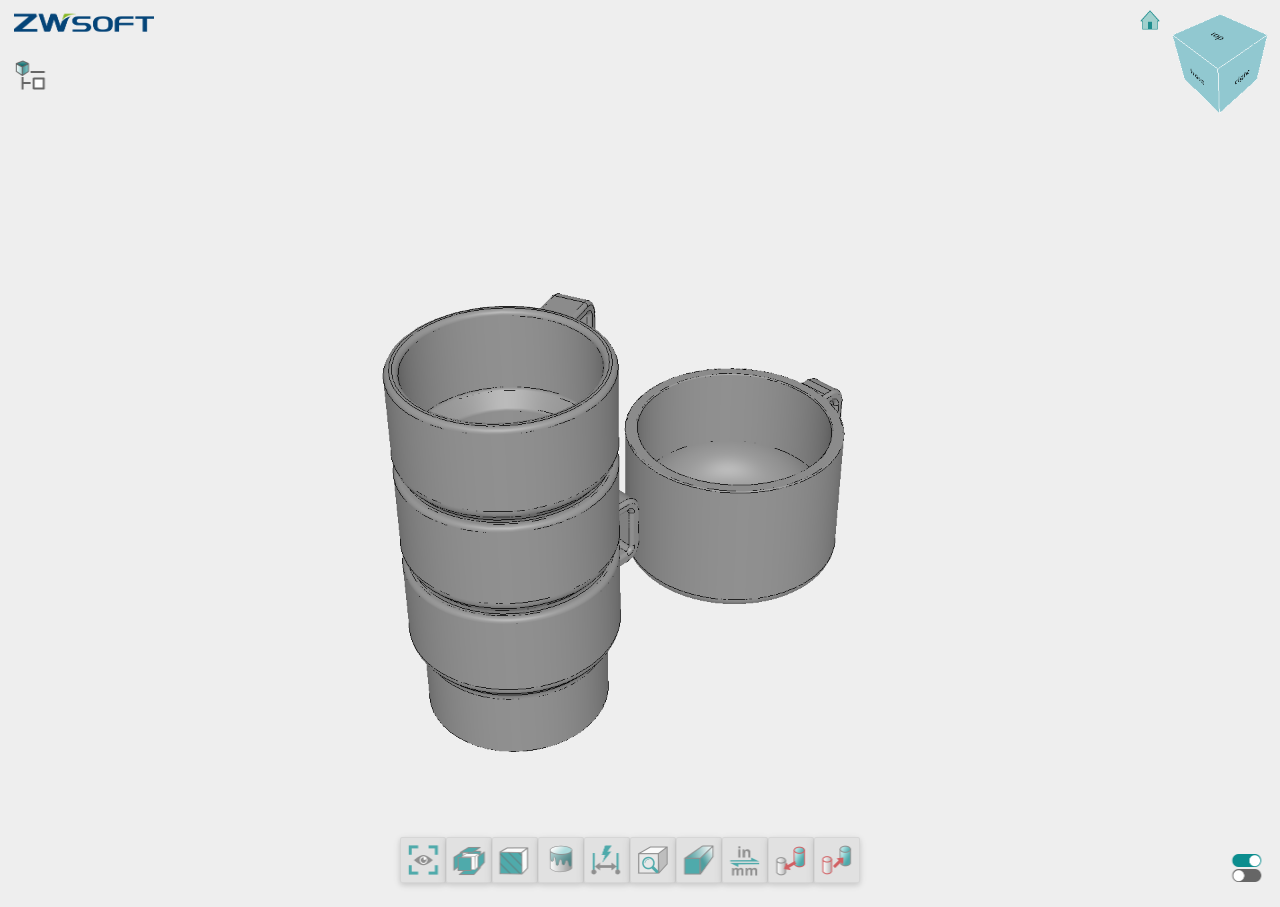
